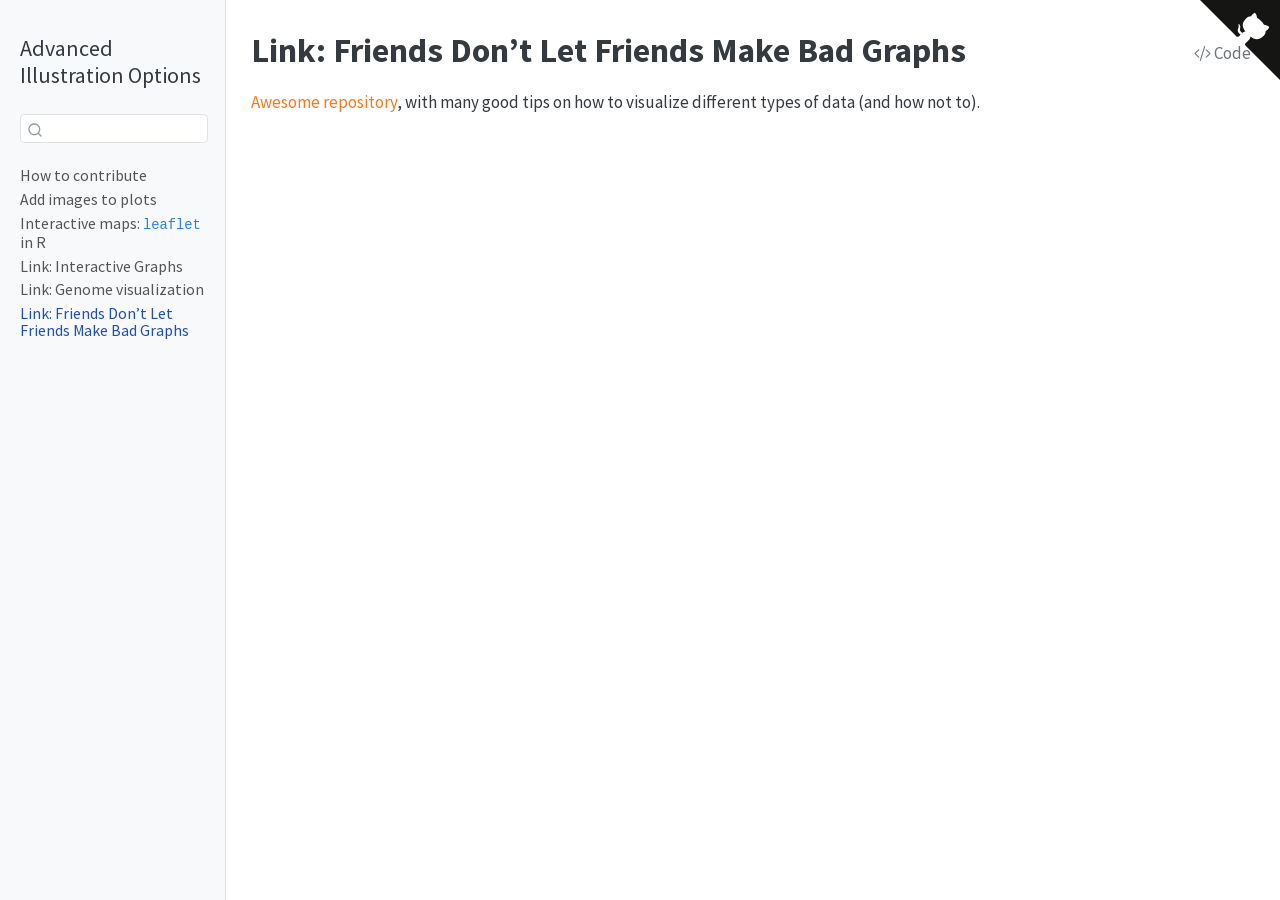
==== friends_dont_let_friends.html @ b8e73823 "Built site for gh-pages" ====
<!DOCTYPE html>
<html xmlns="http://www.w3.org/1999/xhtml" lang="en" xml:lang="en"><head>

<meta charset="utf-8">
<meta name="generator" content="quarto-1.8.27">

<meta name="viewport" content="width=device-width, initial-scale=1.0, user-scalable=yes">


<title>Link: Friends Don’t Let Friends Make Bad Graphs – Advanced Illustration Options</title>
<style>
code{white-space: pre-wrap;}
span.smallcaps{font-variant: small-caps;}
div.columns{display: flex; gap: min(4vw, 1.5em);}
div.column{flex: auto; overflow-x: auto;}
div.hanging-indent{margin-left: 1.5em; text-indent: -1.5em;}
ul.task-list{list-style: none;}
ul.task-list li input[type="checkbox"] {
width: 0.8em;
margin: 0 0.8em 0.2em -1em;  vertical-align: middle;
}

html { -webkit-text-size-adjust: 100%; }
pre > code.sourceCode { white-space: pre; position: relative; }
pre > code.sourceCode > span { display: inline-block; line-height: 1.25; }
pre > code.sourceCode > span:empty { height: 1.2em; }
.sourceCode { overflow: visible; }
code.sourceCode > span { color: inherit; text-decoration: inherit; }
div.sourceCode { margin: 1em 0; }
pre.sourceCode { margin: 0; }
@media screen {
div.sourceCode { overflow: auto; }
}
@media print {
pre > code.sourceCode { white-space: pre-wrap; }
pre > code.sourceCode > span { text-indent: -5em; padding-left: 5em; }
}
pre.numberSource code
{ counter-reset: source-line 0; }
pre.numberSource code > span
{ position: relative; left: -4em; counter-increment: source-line; }
pre.numberSource code > span > a:first-child::before
{ content: counter(source-line);
position: relative; left: -1em; text-align: right; vertical-align: baseline;
border: none; display: inline-block;
-webkit-touch-callout: none; -webkit-user-select: none;
-khtml-user-select: none; -moz-user-select: none;
-ms-user-select: none; user-select: none;
padding: 0 4px; width: 4em;
}
pre.numberSource { margin-left: 3em; padding-left: 4px; }
div.sourceCode
{ }
@media screen {
pre > code.sourceCode > span > a:first-child::before { text-decoration: underline; }
}
</style>


<script>const headroomChanged = new CustomEvent("quarto-hrChanged", {
  detail: {},
  bubbles: true,
  cancelable: false,
  composed: false,
});

const announceDismiss = () => {
  const annEl = window.document.getElementById("quarto-announcement");
  if (annEl) {
    annEl.remove();

    const annId = annEl.getAttribute("data-announcement-id");
    window.localStorage.setItem(`quarto-announce-${annId}`, "true");
  }
};

const announceRegister = () => {
  const annEl = window.document.getElementById("quarto-announcement");
  if (annEl) {
    const annId = annEl.getAttribute("data-announcement-id");
    const isDismissed =
      window.localStorage.getItem(`quarto-announce-${annId}`) || false;
    if (isDismissed) {
      announceDismiss();
      return;
    } else {
      annEl.classList.remove("hidden");
    }

    const actionEl = annEl.querySelector(".quarto-announcement-action");
    if (actionEl) {
      actionEl.addEventListener("click", function (e) {
        e.preventDefault();
        // Hide the bar immediately
        announceDismiss();
      });
    }
  }
};

window.document.addEventListener("DOMContentLoaded", function () {
  let init = false;

  announceRegister();

  // Manage the back to top button, if one is present.
  let lastScrollTop = window.pageYOffset || document.documentElement.scrollTop;
  const scrollDownBuffer = 5;
  const scrollUpBuffer = 35;
  const btn = document.getElementById("quarto-back-to-top");
  const hideBackToTop = () => {
    btn.style.display = "none";
  };
  const showBackToTop = () => {
    btn.style.display = "inline-block";
  };
  if (btn) {
    window.document.addEventListener(
      "scroll",
      function () {
        const currentScrollTop =
          window.pageYOffset || document.documentElement.scrollTop;

        // Shows and hides the button 'intelligently' as the user scrolls
        if (currentScrollTop - scrollDownBuffer > lastScrollTop) {
          hideBackToTop();
          lastScrollTop = currentScrollTop <= 0 ? 0 : currentScrollTop;
        } else if (currentScrollTop < lastScrollTop - scrollUpBuffer) {
          showBackToTop();
          lastScrollTop = currentScrollTop <= 0 ? 0 : currentScrollTop;
        }

        // Show the button at the bottom, hides it at the top
        if (currentScrollTop <= 0) {
          hideBackToTop();
        } else if (
          window.innerHeight + currentScrollTop >=
          document.body.offsetHeight
        ) {
          showBackToTop();
        }
      },
      false
    );
  }

  function throttle(func, wait) {
    var timeout;
    return function () {
      const context = this;
      const args = arguments;
      const later = function () {
        clearTimeout(timeout);
        timeout = null;
        func.apply(context, args);
      };

      if (!timeout) {
        timeout = setTimeout(later, wait);
      }
    };
  }

  function headerOffset() {
    // Set an offset if there is are fixed top navbar
    const headerEl = window.document.querySelector("header.fixed-top");
    if (headerEl) {
      return headerEl.clientHeight;
    } else {
      return 0;
    }
  }

  function footerOffset() {
    const footerEl = window.document.querySelector("footer.footer");
    if (footerEl) {
      return footerEl.clientHeight;
    } else {
      return 0;
    }
  }

  function dashboardOffset() {
    const dashboardNavEl = window.document.getElementById(
      "quarto-dashboard-header"
    );
    if (dashboardNavEl !== null) {
      return dashboardNavEl.clientHeight;
    } else {
      return 0;
    }
  }

  function updateDocumentOffsetWithoutAnimation() {
    updateDocumentOffset(false);
  }

  function updateDocumentOffset(animated) {
    // set body offset
    const topOffset = headerOffset();
    const bodyOffset = topOffset + footerOffset() + dashboardOffset();
    const bodyEl = window.document.body;
    bodyEl.setAttribute("data-bs-offset", topOffset);
    bodyEl.style.paddingTop = topOffset + "px";

    // deal with sidebar offsets
    const sidebars = window.document.querySelectorAll(
      ".sidebar, .headroom-target"
    );
    sidebars.forEach((sidebar) => {
      if (!animated) {
        sidebar.classList.add("notransition");
        // Remove the no transition class after the animation has time to complete
        setTimeout(function () {
          sidebar.classList.remove("notransition");
        }, 201);
      }

      if (window.Headroom && sidebar.classList.contains("sidebar-unpinned")) {
        sidebar.style.top = "0";
        sidebar.style.maxHeight = "100vh";
      } else {
        sidebar.style.top = topOffset + "px";
        sidebar.style.maxHeight = "calc(100vh - " + topOffset + "px)";
      }
    });

    // allow space for footer
    const mainContainer = window.document.querySelector(".quarto-container");
    if (mainContainer) {
      mainContainer.style.minHeight = "calc(100vh - " + bodyOffset + "px)";
    }

    // link offset
    let linkStyle = window.document.querySelector("#quarto-target-style");
    if (!linkStyle) {
      linkStyle = window.document.createElement("style");
      linkStyle.setAttribute("id", "quarto-target-style");
      window.document.head.appendChild(linkStyle);
    }
    while (linkStyle.firstChild) {
      linkStyle.removeChild(linkStyle.firstChild);
    }
    if (topOffset > 0) {
      linkStyle.appendChild(
        window.document.createTextNode(`
      section:target::before {
        content: "";
        display: block;
        height: ${topOffset}px;
        margin: -${topOffset}px 0 0;
      }`)
      );
    }
    if (init) {
      window.dispatchEvent(headroomChanged);
    }
    init = true;
  }

  // initialize headroom
  var header = window.document.querySelector("#quarto-header");
  if (header && window.Headroom) {
    const headroom = new window.Headroom(header, {
      tolerance: 5,
      onPin: function () {
        const sidebars = window.document.querySelectorAll(
          ".sidebar, .headroom-target"
        );
        sidebars.forEach((sidebar) => {
          sidebar.classList.remove("sidebar-unpinned");
        });
        updateDocumentOffset();
      },
      onUnpin: function () {
        const sidebars = window.document.querySelectorAll(
          ".sidebar, .headroom-target"
        );
        sidebars.forEach((sidebar) => {
          sidebar.classList.add("sidebar-unpinned");
        });
        updateDocumentOffset();
      },
    });
    headroom.init();

    let frozen = false;
    window.quartoToggleHeadroom = function () {
      if (frozen) {
        headroom.unfreeze();
        frozen = false;
      } else {
        headroom.freeze();
        frozen = true;
      }
    };
  }

  window.addEventListener(
    "hashchange",
    function (e) {
      if (
        getComputedStyle(document.documentElement).scrollBehavior !== "smooth"
      ) {
        window.scrollTo(0, window.pageYOffset - headerOffset());
      }
    },
    false
  );

  // Observe size changed for the header
  const headerEl = window.document.querySelector("header.fixed-top");
  if (headerEl && window.ResizeObserver) {
    const observer = new window.ResizeObserver(() => {
      setTimeout(updateDocumentOffsetWithoutAnimation, 0);
    });
    observer.observe(headerEl, {
      attributes: true,
      childList: true,
      characterData: true,
    });
  } else {
    window.addEventListener(
      "resize",
      throttle(updateDocumentOffsetWithoutAnimation, 50)
    );
  }
  setTimeout(updateDocumentOffsetWithoutAnimation, 250);

  // fixup index.html links if we aren't on the filesystem
  if (window.location.protocol !== "file:") {
    const links = window.document.querySelectorAll("a");
    for (let i = 0; i < links.length; i++) {
      if (links[i].href) {
        links[i].dataset.originalHref = links[i].href;
        links[i].href = links[i].href.replace(/\/index\.html/, "/");
      }
    }

    // Fixup any sharing links that require urls
    // Append url to any sharing urls
    const sharingLinks = window.document.querySelectorAll(
      "a.sidebar-tools-main-item, a.quarto-navigation-tool, a.quarto-navbar-tools, a.quarto-navbar-tools-item"
    );
    for (let i = 0; i < sharingLinks.length; i++) {
      const sharingLink = sharingLinks[i];
      const href = sharingLink.getAttribute("href");
      if (href) {
        sharingLink.setAttribute(
          "href",
          href.replace("|url|", window.location.href)
        );
      }
    }

    // Scroll the active navigation item into view, if necessary
    const navSidebar = window.document.querySelector("nav#quarto-sidebar");
    if (navSidebar) {
      // Find the active item
      const activeItem = navSidebar.querySelector("li.sidebar-item a.active");
      if (activeItem) {
        // Wait for the scroll height and height to resolve by observing size changes on the
        // nav element that is scrollable
        const resizeObserver = new ResizeObserver((_entries) => {
          // The bottom of the element
          const elBottom = activeItem.offsetTop;
          const viewBottom = navSidebar.scrollTop + navSidebar.clientHeight;

          // The element height and scroll height are the same, then we are still loading
          if (viewBottom !== navSidebar.scrollHeight) {
            // Determine if the item isn't visible and scroll to it
            if (elBottom >= viewBottom) {
              navSidebar.scrollTop = elBottom;
            }

            // stop observing now since we've completed the scroll
            resizeObserver.unobserve(navSidebar);
          }
        });
        resizeObserver.observe(navSidebar);
      }
    }
  }
});
</script>
<script>/*!
 * headroom.js v0.12.0 - Give your page some headroom. Hide your header until you need it
 * Copyright (c) 2020 Nick Williams - http://wicky.nillia.ms/headroom.js
 * License: MIT
 */

!function(t,n){"object"==typeof exports&&"undefined"!=typeof module?module.exports=n():"function"==typeof define&&define.amd?define(n):(t=t||self).Headroom=n()}(this,function(){"use strict";function t(){return"undefined"!=typeof window}function d(t){return function(t){return t&&t.document&&function(t){return 9===t.nodeType}(t.document)}(t)?function(t){var n=t.document,o=n.body,s=n.documentElement;return{scrollHeight:function(){return Math.max(o.scrollHeight,s.scrollHeight,o.offsetHeight,s.offsetHeight,o.clientHeight,s.clientHeight)},height:function(){return t.innerHeight||s.clientHeight||o.clientHeight},scrollY:function(){return void 0!==t.pageYOffset?t.pageYOffset:(s||o.parentNode||o).scrollTop}}}(t):function(t){return{scrollHeight:function(){return Math.max(t.scrollHeight,t.offsetHeight,t.clientHeight)},height:function(){return Math.max(t.offsetHeight,t.clientHeight)},scrollY:function(){return t.scrollTop}}}(t)}function n(t,s,e){var n,o=function(){var n=!1;try{var t={get passive(){n=!0}};window.addEventListener("test",t,t),window.removeEventListener("test",t,t)}catch(t){n=!1}return n}(),i=!1,r=d(t),l=r.scrollY(),a={};function c(){var t=Math.round(r.scrollY()),n=r.height(),o=r.scrollHeight();a.scrollY=t,a.lastScrollY=l,a.direction=l<t?"down":"up",a.distance=Math.abs(t-l),a.isOutOfBounds=t<0||o<t+n,a.top=t<=s.offset[a.direction],a.bottom=o<=t+n,a.toleranceExceeded=a.distance>s.tolerance[a.direction],e(a),l=t,i=!1}function h(){i||(i=!0,n=requestAnimationFrame(c))}var u=!!o&&{passive:!0,capture:!1};return t.addEventListener("scroll",h,u),c(),{destroy:function(){cancelAnimationFrame(n),t.removeEventListener("scroll",h,u)}}}function o(t){return t===Object(t)?t:{down:t,up:t}}function s(t,n){n=n||{},Object.assign(this,s.options,n),this.classes=Object.assign({},s.options.classes,n.classes),this.elem=t,this.tolerance=o(this.tolerance),this.offset=o(this.offset),this.initialised=!1,this.frozen=!1}return s.prototype={constructor:s,init:function(){return s.cutsTheMustard&&!this.initialised&&(this.addClass("initial"),this.initialised=!0,setTimeout(function(t){t.scrollTracker=n(t.scroller,{offset:t.offset,tolerance:t.tolerance},t.update.bind(t))},100,this)),this},destroy:function(){this.initialised=!1,Object.keys(this.classes).forEach(this.removeClass,this),this.scrollTracker.destroy()},unpin:function(){!this.hasClass("pinned")&&this.hasClass("unpinned")||(this.addClass("unpinned"),this.removeClass("pinned"),this.onUnpin&&this.onUnpin.call(this))},pin:function(){this.hasClass("unpinned")&&(this.addClass("pinned"),this.removeClass("unpinned"),this.onPin&&this.onPin.call(this))},freeze:function(){this.frozen=!0,this.addClass("frozen")},unfreeze:function(){this.frozen=!1,this.removeClass("frozen")},top:function(){this.hasClass("top")||(this.addClass("top"),this.removeClass("notTop"),this.onTop&&this.onTop.call(this))},notTop:function(){this.hasClass("notTop")||(this.addClass("notTop"),this.removeClass("top"),this.onNotTop&&this.onNotTop.call(this))},bottom:function(){this.hasClass("bottom")||(this.addClass("bottom"),this.removeClass("notBottom"),this.onBottom&&this.onBottom.call(this))},notBottom:function(){this.hasClass("notBottom")||(this.addClass("notBottom"),this.removeClass("bottom"),this.onNotBottom&&this.onNotBottom.call(this))},shouldUnpin:function(t){return"down"===t.direction&&!t.top&&t.toleranceExceeded},shouldPin:function(t){return"up"===t.direction&&t.toleranceExceeded||t.top},addClass:function(t){this.elem.classList.add.apply(this.elem.classList,this.classes[t].split(" "))},removeClass:function(t){this.elem.classList.remove.apply(this.elem.classList,this.classes[t].split(" "))},hasClass:function(t){return this.classes[t].split(" ").every(function(t){return this.classList.contains(t)},this.elem)},update:function(t){t.isOutOfBounds||!0!==this.frozen&&(t.top?this.top():this.notTop(),t.bottom?this.bottom():this.notBottom(),this.shouldUnpin(t)?this.unpin():this.shouldPin(t)&&this.pin())}},s.options={tolerance:{up:0,down:0},offset:0,scroller:t()?window:null,classes:{frozen:"headroom--frozen",pinned:"headroom--pinned",unpinned:"headroom--unpinned",top:"headroom--top",notTop:"headroom--not-top",bottom:"headroom--bottom",notBottom:"headroom--not-bottom",initial:"headroom"}},s.cutsTheMustard=!!(t()&&function(){}.bind&&"classList"in document.documentElement&&Object.assign&&Object.keys&&requestAnimationFrame),s});
</script>
<script>/*!
 * clipboard.js v2.0.11
 * https://clipboardjs.com/
 *
 * Licensed MIT © Zeno Rocha
 */
!function(t,e){"object"==typeof exports&&"object"==typeof module?module.exports=e():"function"==typeof define&&define.amd?define([],e):"object"==typeof exports?exports.ClipboardJS=e():t.ClipboardJS=e()}(this,function(){return n={686:function(t,e,n){"use strict";n.d(e,{default:function(){return b}});var e=n(279),i=n.n(e),e=n(370),u=n.n(e),e=n(817),r=n.n(e);function c(t){try{return document.execCommand(t)}catch(t){return}}var a=function(t){t=r()(t);return c("cut"),t};function o(t,e){var n,o,t=(n=t,o="rtl"===document.documentElement.getAttribute("dir"),(t=document.createElement("textarea")).style.fontSize="12pt",t.style.border="0",t.style.padding="0",t.style.margin="0",t.style.position="absolute",t.style[o?"right":"left"]="-9999px",o=window.pageYOffset||document.documentElement.scrollTop,t.style.top="".concat(o,"px"),t.setAttribute("readonly",""),t.value=n,t);return e.container.appendChild(t),e=r()(t),c("copy"),t.remove(),e}var f=function(t){var e=1<arguments.length&&void 0!==arguments[1]?arguments[1]:{container:document.body},n="";return"string"==typeof t?n=o(t,e):t instanceof HTMLInputElement&&!["text","search","url","tel","password"].includes(null==t?void 0:t.type)?n=o(t.value,e):(n=r()(t),c("copy")),n};function l(t){return(l="function"==typeof Symbol&&"symbol"==typeof Symbol.iterator?function(t){return typeof t}:function(t){return t&&"function"==typeof Symbol&&t.constructor===Symbol&&t!==Symbol.prototype?"symbol":typeof t})(t)}var s=function(){var t=0<arguments.length&&void 0!==arguments[0]?arguments[0]:{},e=t.action,n=void 0===e?"copy":e,o=t.container,e=t.target,t=t.text;if("copy"!==n&&"cut"!==n)throw new Error('Invalid "action" value, use either "copy" or "cut"');if(void 0!==e){if(!e||"object"!==l(e)||1!==e.nodeType)throw new Error('Invalid "target" value, use a valid Element');if("copy"===n&&e.hasAttribute("disabled"))throw new Error('Invalid "target" attribute. Please use "readonly" instead of "disabled" attribute');if("cut"===n&&(e.hasAttribute("readonly")||e.hasAttribute("disabled")))throw new Error('Invalid "target" attribute. You can\'t cut text from elements with "readonly" or "disabled" attributes')}return t?f(t,{container:o}):e?"cut"===n?a(e):f(e,{container:o}):void 0};function p(t){return(p="function"==typeof Symbol&&"symbol"==typeof Symbol.iterator?function(t){return typeof t}:function(t){return t&&"function"==typeof Symbol&&t.constructor===Symbol&&t!==Symbol.prototype?"symbol":typeof t})(t)}function d(t,e){for(var n=0;n<e.length;n++){var o=e[n];o.enumerable=o.enumerable||!1,o.configurable=!0,"value"in o&&(o.writable=!0),Object.defineProperty(t,o.key,o)}}function y(t,e){return(y=Object.setPrototypeOf||function(t,e){return t.__proto__=e,t})(t,e)}function h(n){var o=function(){if("undefined"==typeof Reflect||!Reflect.construct)return!1;if(Reflect.construct.sham)return!1;if("function"==typeof Proxy)return!0;try{return Date.prototype.toString.call(Reflect.construct(Date,[],function(){})),!0}catch(t){return!1}}();return function(){var t,e=v(n);return t=o?(t=v(this).constructor,Reflect.construct(e,arguments,t)):e.apply(this,arguments),e=this,!(t=t)||"object"!==p(t)&&"function"!=typeof t?function(t){if(void 0!==t)return t;throw new ReferenceError("this hasn't been initialised - super() hasn't been called")}(e):t}}function v(t){return(v=Object.setPrototypeOf?Object.getPrototypeOf:function(t){return t.__proto__||Object.getPrototypeOf(t)})(t)}function m(t,e){t="data-clipboard-".concat(t);if(e.hasAttribute(t))return e.getAttribute(t)}var b=function(){!function(t,e){if("function"!=typeof e&&null!==e)throw new TypeError("Super expression must either be null or a function");t.prototype=Object.create(e&&e.prototype,{constructor:{value:t,writable:!0,configurable:!0}}),e&&y(t,e)}(r,i());var t,e,n,o=h(r);function r(t,e){var n;return function(t){if(!(t instanceof r))throw new TypeError("Cannot call a class as a function")}(this),(n=o.call(this)).resolveOptions(e),n.listenClick(t),n}return t=r,n=[{key:"copy",value:function(t){var e=1<arguments.length&&void 0!==arguments[1]?arguments[1]:{container:document.body};return f(t,e)}},{key:"cut",value:function(t){return a(t)}},{key:"isSupported",value:function(){var t=0<arguments.length&&void 0!==arguments[0]?arguments[0]:["copy","cut"],t="string"==typeof t?[t]:t,e=!!document.queryCommandSupported;return t.forEach(function(t){e=e&&!!document.queryCommandSupported(t)}),e}}],(e=[{key:"resolveOptions",value:function(){var t=0<arguments.length&&void 0!==arguments[0]?arguments[0]:{};this.action="function"==typeof t.action?t.action:this.defaultAction,this.target="function"==typeof t.target?t.target:this.defaultTarget,this.text="function"==typeof t.text?t.text:this.defaultText,this.container="object"===p(t.container)?t.container:document.body}},{key:"listenClick",value:function(t){var e=this;this.listener=u()(t,"click",function(t){return e.onClick(t)})}},{key:"onClick",value:function(t){var e=t.delegateTarget||t.currentTarget,n=this.action(e)||"copy",t=s({action:n,container:this.container,target:this.target(e),text:this.text(e)});this.emit(t?"success":"error",{action:n,text:t,trigger:e,clearSelection:function(){e&&e.focus(),window.getSelection().removeAllRanges()}})}},{key:"defaultAction",value:function(t){return m("action",t)}},{key:"defaultTarget",value:function(t){t=m("target",t);if(t)return document.querySelector(t)}},{key:"defaultText",value:function(t){return m("text",t)}},{key:"destroy",value:function(){this.listener.destroy()}}])&&d(t.prototype,e),n&&d(t,n),r}()},828:function(t){var e;"undefined"==typeof Element||Element.prototype.matches||((e=Element.prototype).matches=e.matchesSelector||e.mozMatchesSelector||e.msMatchesSelector||e.oMatchesSelector||e.webkitMatchesSelector),t.exports=function(t,e){for(;t&&9!==t.nodeType;){if("function"==typeof t.matches&&t.matches(e))return t;t=t.parentNode}}},438:function(t,e,n){var u=n(828);function i(t,e,n,o,r){var i=function(e,n,t,o){return function(t){t.delegateTarget=u(t.target,n),t.delegateTarget&&o.call(e,t)}}.apply(this,arguments);return t.addEventListener(n,i,r),{destroy:function(){t.removeEventListener(n,i,r)}}}t.exports=function(t,e,n,o,r){return"function"==typeof t.addEventListener?i.apply(null,arguments):"function"==typeof n?i.bind(null,document).apply(null,arguments):("string"==typeof t&&(t=document.querySelectorAll(t)),Array.prototype.map.call(t,function(t){return i(t,e,n,o,r)}))}},879:function(t,n){n.node=function(t){return void 0!==t&&t instanceof HTMLElement&&1===t.nodeType},n.nodeList=function(t){var e=Object.prototype.toString.call(t);return void 0!==t&&("[object NodeList]"===e||"[object HTMLCollection]"===e)&&"length"in t&&(0===t.length||n.node(t[0]))},n.string=function(t){return"string"==typeof t||t instanceof String},n.fn=function(t){return"[object Function]"===Object.prototype.toString.call(t)}},370:function(t,e,n){var f=n(879),l=n(438);t.exports=function(t,e,n){if(!t&&!e&&!n)throw new Error("Missing required arguments");if(!f.string(e))throw new TypeError("Second argument must be a String");if(!f.fn(n))throw new TypeError("Third argument must be a Function");if(f.node(t))return c=e,a=n,(u=t).addEventListener(c,a),{destroy:function(){u.removeEventListener(c,a)}};if(f.nodeList(t))return o=t,r=e,i=n,Array.prototype.forEach.call(o,function(t){t.addEventListener(r,i)}),{destroy:function(){Array.prototype.forEach.call(o,function(t){t.removeEventListener(r,i)})}};if(f.string(t))return t=t,e=e,n=n,l(document.body,t,e,n);throw new TypeError("First argument must be a String, HTMLElement, HTMLCollection, or NodeList");var o,r,i,u,c,a}},817:function(t){t.exports=function(t){var e,n="SELECT"===t.nodeName?(t.focus(),t.value):"INPUT"===t.nodeName||"TEXTAREA"===t.nodeName?((e=t.hasAttribute("readonly"))||t.setAttribute("readonly",""),t.select(),t.setSelectionRange(0,t.value.length),e||t.removeAttribute("readonly"),t.value):(t.hasAttribute("contenteditable")&&t.focus(),n=window.getSelection(),(e=document.createRange()).selectNodeContents(t),n.removeAllRanges(),n.addRange(e),n.toString());return n}},279:function(t){function e(){}e.prototype={on:function(t,e,n){var o=this.e||(this.e={});return(o[t]||(o[t]=[])).push({fn:e,ctx:n}),this},once:function(t,e,n){var o=this;function r(){o.off(t,r),e.apply(n,arguments)}return r._=e,this.on(t,r,n)},emit:function(t){for(var e=[].slice.call(arguments,1),n=((this.e||(this.e={}))[t]||[]).slice(),o=0,r=n.length;o<r;o++)n[o].fn.apply(n[o].ctx,e);return this},off:function(t,e){var n=this.e||(this.e={}),o=n[t],r=[];if(o&&e)for(var i=0,u=o.length;i<u;i++)o[i].fn!==e&&o[i].fn._!==e&&r.push(o[i]);return r.length?n[t]=r:delete n[t],this}},t.exports=e,t.exports.TinyEmitter=e}},r={},o.n=function(t){var e=t&&t.__esModule?function(){return t.default}:function(){return t};return o.d(e,{a:e}),e},o.d=function(t,e){for(var n in e)o.o(e,n)&&!o.o(t,n)&&Object.defineProperty(t,n,{enumerable:!0,get:e[n]})},o.o=function(t,e){return Object.prototype.hasOwnProperty.call(t,e)},o(686).default;function o(t){if(r[t])return r[t].exports;var e=r[t]={exports:{}};return n[t](e,e.exports,o),e.exports}var n,r});</script>
<script>/*! @algolia/autocomplete-js 1.19.1 | MIT License | © Algolia, Inc. and contributors | https://github.com/algolia/autocomplete */
!function(e,t){"object"==typeof exports&&"undefined"!=typeof module?t(exports):"function"==typeof define&&define.amd?define(["exports"],t):t((e="undefined"!=typeof globalThis?globalThis:e||self)["@algolia/autocomplete-js"]={})}(this,(function(e){"use strict";function t(e,t){var n=Object.keys(e);if(Object.getOwnPropertySymbols){var r=Object.getOwnPropertySymbols(e);t&&(r=r.filter((function(t){return Object.getOwnPropertyDescriptor(e,t).enumerable}))),n.push.apply(n,r)}return n}function n(e){for(var n=1;n<arguments.length;n++){var r=null!=arguments[n]?arguments[n]:{};n%2?t(Object(r),!0).forEach((function(t){o(e,t,r[t])})):Object.getOwnPropertyDescriptors?Object.defineProperties(e,Object.getOwnPropertyDescriptors(r)):t(Object(r)).forEach((function(t){Object.defineProperty(e,t,Object.getOwnPropertyDescriptor(r,t))}))}return e}function r(e){return r="function"==typeof Symbol&&"symbol"==typeof Symbol.iterator?function(e){return typeof e}:function(e){return e&&"function"==typeof Symbol&&e.constructor===Symbol&&e!==Symbol.prototype?"symbol":typeof e},r(e)}function o(e,t,n){return(t=function(e){var t=function(e,t){if("object"!=typeof e||null===e)return e;var n=e[Symbol.toPrimitive];if(void 0!==n){var r=n.call(e,t||"default");if("object"!=typeof r)return r;throw new TypeError("@@toPrimitive must return a primitive value.")}return("string"===t?String:Number)(e)}(e,"string");return"symbol"==typeof t?t:String(t)}(t))in e?Object.defineProperty(e,t,{value:n,enumerable:!0,configurable:!0,writable:!0}):e[t]=n,e}function i(){return i=Object.assign?Object.assign.bind():function(e){for(var t=1;t<arguments.length;t++){var n=arguments[t];for(var r in n)Object.prototype.hasOwnProperty.call(n,r)&&(e[r]=n[r])}return e},i.apply(this,arguments)}function u(e,t){if(null==e)return{};var n,r,o=function(e,t){if(null==e)return{};var n,r,o={},i=Object.keys(e);for(r=0;r<i.length;r++)n=i[r],t.indexOf(n)>=0||(o[n]=e[n]);return o}(e,t);if(Object.getOwnPropertySymbols){var i=Object.getOwnPropertySymbols(e);for(r=0;r<i.length;r++)n=i[r],t.indexOf(n)>=0||Object.prototype.propertyIsEnumerable.call(e,n)&&(o[n]=e[n])}return o}function a(e,t){return function(e){if(Array.isArray(e))return e}(e)||function(e,t){var n=null==e?null:"undefined"!=typeof Symbol&&e[Symbol.iterator]||e["@@iterator"];if(null!=n){var r,o,i,u,a=[],l=!0,c=!1;try{if(i=(n=n.call(e)).next,0===t){if(Object(n)!==n)return;l=!1}else for(;!(l=(r=i.call(n)).done)&&(a.push(r.value),a.length!==t);l=!0);}catch(e){c=!0,o=e}finally{try{if(!l&&null!=n.return&&(u=n.return(),Object(u)!==u))return}finally{if(c)throw o}}return a}}(e,t)||c(e,t)||function(){throw new TypeError("Invalid attempt to destructure non-iterable instance.\nIn order to be iterable, non-array objects must have a [Symbol.iterator]() method.")}()}function l(e){return function(e){if(Array.isArray(e))return s(e)}(e)||function(e){if("undefined"!=typeof Symbol&&null!=e[Symbol.iterator]||null!=e["@@iterator"])return Array.from(e)}(e)||c(e)||function(){throw new TypeError("Invalid attempt to spread non-iterable instance.\nIn order to be iterable, non-array objects must have a [Symbol.iterator]() method.")}()}function c(e,t){if(e){if("string"==typeof e)return s(e,t);var n=Object.prototype.toString.call(e).slice(8,-1);return"Object"===n&&e.constructor&&(n=e.constructor.name),"Map"===n||"Set"===n?Array.from(e):"Arguments"===n||/^(?:Ui|I)nt(?:8|16|32)(?:Clamped)?Array$/.test(n)?s(e,t):void 0}}function s(e,t){(null==t||t>e.length)&&(t=e.length);for(var n=0,r=new Array(t);n<t;n++)r[n]=e[n];return r}function f(e){return{current:e}}function p(e,t){var n=void 0;return function(){for(var r=arguments.length,o=new Array(r),i=0;i<r;i++)o[i]=arguments[i];n&&clearTimeout(n),n=setTimeout((function(){return e.apply(void 0,o)}),t)}}function m(e){return e.reduce((function(e,t){return e.concat(t)}),[])}var v=0;function d(){return"autocomplete-".concat(v++)}function y(e,t){return t.reduce((function(e,t){return e&&e[t]}),e)}function b(e){return 0===e.collections.length?0:e.collections.reduce((function(e,t){return e+t.items.length}),0)}function g(e){return e!==Object(e)}function h(e,t){if(e===t)return!0;if(g(e)||g(t)||"function"==typeof e||"function"==typeof t)return e===t;if(Object.keys(e).length!==Object.keys(t).length)return!1;for(var n=0,r=Object.keys(e);n<r.length;n++){var o=r[n];if(!(o in t))return!1;if(!h(e[o],t[o]))return!1}return!0}var _=function(){};var O="1.19.1",S=[{segment:"autocomplete-core",version:O}];function j(e){var t=e.item,n=e.items,r=void 0===n?[]:n;return{index:t.__autocomplete_indexName,items:[t],positions:[1+r.findIndex((function(e){return e.objectID===t.objectID}))],queryID:t.__autocomplete_queryID,algoliaSource:["autocomplete"]}}function P(e,t){return function(e){if(Array.isArray(e))return e}(e)||function(e,t){var n=null==e?null:"undefined"!=typeof Symbol&&e[Symbol.iterator]||e["@@iterator"];if(null!=n){var r,o,i,u,a=[],l=!0,c=!1;try{if(i=(n=n.call(e)).next,0===t){if(Object(n)!==n)return;l=!1}else for(;!(l=(r=i.call(n)).done)&&(a.push(r.value),a.length!==t);l=!0);}catch(e){c=!0,o=e}finally{try{if(!l&&null!=n.return&&(u=n.return(),Object(u)!==u))return}finally{if(c)throw o}}return a}}(e,t)||function(e,t){if(!e)return;if("string"==typeof e)return w(e,t);var n=Object.prototype.toString.call(e).slice(8,-1);"Object"===n&&e.constructor&&(n=e.constructor.name);if("Map"===n||"Set"===n)return Array.from(e);if("Arguments"===n||/^(?:Ui|I)nt(?:8|16|32)(?:Clamped)?Array$/.test(n))return w(e,t)}(e,t)||function(){throw new TypeError("Invalid attempt to destructure non-iterable instance.\nIn order to be iterable, non-array objects must have a [Symbol.iterator]() method.")}()}function w(e,t){(null==t||t>e.length)&&(t=e.length);for(var n=0,r=new Array(t);n<t;n++)r[n]=e[n];return r}var I=["items"],A=["items"];function E(e){return E="function"==typeof Symbol&&"symbol"==typeof Symbol.iterator?function(e){return typeof e}:function(e){return e&&"function"==typeof Symbol&&e.constructor===Symbol&&e!==Symbol.prototype?"symbol":typeof e},E(e)}function D(e){return function(e){if(Array.isArray(e))return C(e)}(e)||function(e){if("undefined"!=typeof Symbol&&null!=e[Symbol.iterator]||null!=e["@@iterator"])return Array.from(e)}(e)||function(e,t){if(!e)return;if("string"==typeof e)return C(e,t);var n=Object.prototype.toString.call(e).slice(8,-1);"Object"===n&&e.constructor&&(n=e.constructor.name);if("Map"===n||"Set"===n)return Array.from(e);if("Arguments"===n||/^(?:Ui|I)nt(?:8|16|32)(?:Clamped)?Array$/.test(n))return C(e,t)}(e)||function(){throw new TypeError("Invalid attempt to spread non-iterable instance.\nIn order to be iterable, non-array objects must have a [Symbol.iterator]() method.")}()}function C(e,t){(null==t||t>e.length)&&(t=e.length);for(var n=0,r=new Array(t);n<t;n++)r[n]=e[n];return r}function k(e,t){if(null==e)return{};var n,r,o=function(e,t){if(null==e)return{};var n,r,o={},i=Object.keys(e);for(r=0;r<i.length;r++)n=i[r],t.indexOf(n)>=0||(o[n]=e[n]);return o}(e,t);if(Object.getOwnPropertySymbols){var i=Object.getOwnPropertySymbols(e);for(r=0;r<i.length;r++)n=i[r],t.indexOf(n)>=0||Object.prototype.propertyIsEnumerable.call(e,n)&&(o[n]=e[n])}return o}function x(e,t){var n=Object.keys(e);if(Object.getOwnPropertySymbols){var r=Object.getOwnPropertySymbols(e);t&&(r=r.filter((function(t){return Object.getOwnPropertyDescriptor(e,t).enumerable}))),n.push.apply(n,r)}return n}function N(e){for(var t=1;t<arguments.length;t++){var n=null!=arguments[t]?arguments[t]:{};t%2?x(Object(n),!0).forEach((function(t){T(e,t,n[t])})):Object.getOwnPropertyDescriptors?Object.defineProperties(e,Object.getOwnPropertyDescriptors(n)):x(Object(n)).forEach((function(t){Object.defineProperty(e,t,Object.getOwnPropertyDescriptor(n,t))}))}return e}function T(e,t,n){return(t=function(e){var t=function(e,t){if("object"!==E(e)||null===e)return e;var n=e[Symbol.toPrimitive];if(void 0!==n){var r=n.call(e,t||"default");if("object"!==E(r))return r;throw new TypeError("@@toPrimitive must return a primitive value.")}return("string"===t?String:Number)(e)}(e,"string");return"symbol"===E(t)?t:String(t)}(t))in e?Object.defineProperty(e,t,{value:n,enumerable:!0,configurable:!0,writable:!0}):e[t]=n,e}function q(e){for(var t=arguments.length>1&&void 0!==arguments[1]?arguments[1]:20,n=[],r=0;r<e.objectIDs.length;r+=t)n.push(N(N({},e),{},{objectIDs:e.objectIDs.slice(r,r+t)}));return n}function B(e){return e.map((function(e){var t=e.items,n=k(e,I);return N(N({},n),{},{objectIDs:(null==t?void 0:t.map((function(e){return e.objectID})))||n.objectIDs})}))}function R(e){var t,n,r,o=(t=P((e.version||"").split(".").map(Number),2),n=t[0],r=t[1],n>=3||2===n&&r>=4||1===n&&r>=10);function i(t,n,r){if(o&&void 0!==r){var i=r[0].__autocomplete_algoliaCredentials,u={"X-Algolia-Application-Id":i.appId,"X-Algolia-API-Key":i.apiKey};e.apply(void 0,[t].concat(D(n),[{headers:u}]))}else e.apply(void 0,[t].concat(D(n)))}return{init:function(t,n){e("init",{appId:t,apiKey:n})},setAuthenticatedUserToken:function(t){e("setAuthenticatedUserToken",t)},setUserToken:function(t){e("setUserToken",t)},clickedObjectIDsAfterSearch:function(){for(var e=arguments.length,t=new Array(e),n=0;n<e;n++)t[n]=arguments[n];t.length>0&&i("clickedObjectIDsAfterSearch",B(t),t[0].items)},clickedObjectIDs:function(){for(var e=arguments.length,t=new Array(e),n=0;n<e;n++)t[n]=arguments[n];t.length>0&&i("clickedObjectIDs",B(t),t[0].items)},clickedFilters:function(){for(var t=arguments.length,n=new Array(t),r=0;r<t;r++)n[r]=arguments[r];n.length>0&&e.apply(void 0,["clickedFilters"].concat(n))},convertedObjectIDsAfterSearch:function(){for(var e=arguments.length,t=new Array(e),n=0;n<e;n++)t[n]=arguments[n];t.length>0&&i("convertedObjectIDsAfterSearch",B(t),t[0].items)},convertedObjectIDs:function(){for(var e=arguments.length,t=new Array(e),n=0;n<e;n++)t[n]=arguments[n];t.length>0&&i("convertedObjectIDs",B(t),t[0].items)},convertedFilters:function(){for(var t=arguments.length,n=new Array(t),r=0;r<t;r++)n[r]=arguments[r];n.length>0&&e.apply(void 0,["convertedFilters"].concat(n))},viewedObjectIDs:function(){for(var e=arguments.length,t=new Array(e),n=0;n<e;n++)t[n]=arguments[n];t.length>0&&t.reduce((function(e,t){var n=t.items,r=k(t,A);return[].concat(D(e),D(q(N(N({},r),{},{objectIDs:(null==n?void 0:n.map((function(e){return e.objectID})))||r.objectIDs})).map((function(e){return{items:n,payload:e}}))))}),[]).forEach((function(e){var t=e.items;return i("viewedObjectIDs",[e.payload],t)}))},viewedFilters:function(){for(var t=arguments.length,n=new Array(t),r=0;r<t;r++)n[r]=arguments[r];n.length>0&&e.apply(void 0,["viewedFilters"].concat(n))}}}function L(e){var t=e.items.reduce((function(e,t){var n;return e[t.__autocomplete_indexName]=(null!==(n=e[t.__autocomplete_indexName])&&void 0!==n?n:[]).concat(t),e}),{});return Object.keys(t).map((function(e){return{index:e,items:t[e],algoliaSource:["autocomplete"]}}))}function F(e){return e.objectID&&e.__autocomplete_indexName&&e.__autocomplete_queryID}function U(e){return U="function"==typeof Symbol&&"symbol"==typeof Symbol.iterator?function(e){return typeof e}:function(e){return e&&"function"==typeof Symbol&&e.constructor===Symbol&&e!==Symbol.prototype?"symbol":typeof e},U(e)}function M(e){return function(e){if(Array.isArray(e))return H(e)}(e)||function(e){if("undefined"!=typeof Symbol&&null!=e[Symbol.iterator]||null!=e["@@iterator"])return Array.from(e)}(e)||function(e,t){if(!e)return;if("string"==typeof e)return H(e,t);var n=Object.prototype.toString.call(e).slice(8,-1);"Object"===n&&e.constructor&&(n=e.constructor.name);if("Map"===n||"Set"===n)return Array.from(e);if("Arguments"===n||/^(?:Ui|I)nt(?:8|16|32)(?:Clamped)?Array$/.test(n))return H(e,t)}(e)||function(){throw new TypeError("Invalid attempt to spread non-iterable instance.\nIn order to be iterable, non-array objects must have a [Symbol.iterator]() method.")}()}function H(e,t){(null==t||t>e.length)&&(t=e.length);for(var n=0,r=new Array(t);n<t;n++)r[n]=e[n];return r}function V(e,t){var n=Object.keys(e);if(Object.getOwnPropertySymbols){var r=Object.getOwnPropertySymbols(e);t&&(r=r.filter((function(t){return Object.getOwnPropertyDescriptor(e,t).enumerable}))),n.push.apply(n,r)}return n}function W(e){for(var t=1;t<arguments.length;t++){var n=null!=arguments[t]?arguments[t]:{};t%2?V(Object(n),!0).forEach((function(t){Q(e,t,n[t])})):Object.getOwnPropertyDescriptors?Object.defineProperties(e,Object.getOwnPropertyDescriptors(n)):V(Object(n)).forEach((function(t){Object.defineProperty(e,t,Object.getOwnPropertyDescriptor(n,t))}))}return e}function Q(e,t,n){return(t=function(e){var t=function(e,t){if("object"!==U(e)||null===e)return e;var n=e[Symbol.toPrimitive];if(void 0!==n){var r=n.call(e,t||"default");if("object"!==U(r))return r;throw new TypeError("@@toPrimitive must return a primitive value.")}return("string"===t?String:Number)(e)}(e,"string");return"symbol"===U(t)?t:String(t)}(t))in e?Object.defineProperty(e,t,{value:n,enumerable:!0,configurable:!0,writable:!0}):e[t]=n,e}var K="2.15.0",$="https://cdn.jsdelivr.net/npm/search-insights@".concat(K,"/dist/search-insights.min.js"),z=p((function(e){var t=e.onItemsChange,n=e.items,r=e.insights,o=e.state;t({insights:r,insightsEvents:L({items:n}).map((function(e){return W({eventName:"Items Viewed"},e)})),state:o})}),400);function G(e){var t=function(e){return W({onItemsChange:function(e){var t=e.insights,n=e.insightsEvents,r=e.state;t.viewedObjectIDs.apply(t,M(n.map((function(e){return W(W({},e),{},{algoliaSource:J(e.algoliaSource,r.context)})}))))},onSelect:function(e){var t=e.insights,n=e.insightsEvents,r=e.state;t.clickedObjectIDsAfterSearch.apply(t,M(n.map((function(e){return W(W({},e),{},{algoliaSource:J(e.algoliaSource,r.context)})}))))},onActive:_,__autocomplete_clickAnalytics:!0},e)}(e),n=t.insightsClient,r=t.insightsInitParams,o=t.onItemsChange,i=t.onSelect,u=t.onActive,a=t.__autocomplete_clickAnalytics,l=n;if(n||function(e){if("undefined"!=typeof window)e({window:window})}((function(e){var t=e.window,n=t.AlgoliaAnalyticsObject||"aa";"string"==typeof n&&(l=t[n]),l||(t.AlgoliaAnalyticsObject=n,t[n]||(t[n]=function(){t[n].queue||(t[n].queue=[]);for(var e=arguments.length,r=new Array(e),o=0;o<e;o++)r[o]=arguments[o];t[n].queue.push(r)}),t[n].version=K,l=t[n],function(e){var t="[Autocomplete]: Could not load search-insights.js. Please load it manually following https://alg.li/insights-autocomplete";try{var n=e.document.createElement("script");n.async=!0,n.src=$,n.onerror=function(){console.error(t)},document.body.appendChild(n)}catch(e){console.error(t)}}(t))})),!l)return{};r&&l("init",W({partial:!0},r));var c=R(l),s=f([]),m=p((function(e){var t=e.state;if(t.isOpen){var n=t.collections.reduce((function(e,t){return[].concat(M(e),M(t.items))}),[]).filter(F);h(s.current.map((function(e){return e.objectID})),n.map((function(e){return e.objectID})))||(s.current=n,n.length>0&&z({onItemsChange:o,items:n,insights:c,state:t}))}}),0);return{name:"aa.algoliaInsightsPlugin",subscribe:function(e){var t=e.setContext,n=e.onSelect,r=e.onActive;function o(e){t({algoliaInsightsPlugin:{__algoliaSearchParameters:W(W({},a?{clickAnalytics:!0}:{}),e?{userToken:X(e)}:{}),insights:c}})}l("addAlgoliaAgent","insights-plugin"),o(),l("onUserTokenChange",(function(e){o(e)})),l("getUserToken",null,(function(e,t){o(t)})),n((function(e){var t=e.item,n=e.state,r=e.event,o=e.source;F(t)&&i({state:n,event:r,insights:c,item:t,insightsEvents:[W({eventName:"Item Selected"},j({item:t,items:o.getItems().filter(F)}))]})})),r((function(e){var t=e.item,n=e.source,r=e.state,o=e.event;F(t)&&u({state:r,event:o,insights:c,item:t,insightsEvents:[W({eventName:"Item Active"},j({item:t,items:n.getItems().filter(F)}))]})}))},onStateChange:function(e){var t=e.state;m({state:t})},__autocomplete_pluginOptions:e}}function J(){var e,t=arguments.length>0&&void 0!==arguments[0]?arguments[0]:[],n=arguments.length>1?arguments[1]:void 0;return[].concat(M(t),["autocomplete-internal"],M(null!==(e=n.algoliaInsightsPlugin)&&void 0!==e&&e.__automaticInsights?["autocomplete-automatic"]:[]))}function X(e){return"number"==typeof e?e.toString():e}function Y(e,t){var n=t;return{then:function(t,r){return Y(e.then(ee(t,n,e),ee(r,n,e)),n)},catch:function(t){return Y(e.catch(ee(t,n,e)),n)},finally:function(t){return t&&n.onCancelList.push(t),Y(e.finally(ee(t&&function(){return n.onCancelList=[],t()},n,e)),n)},cancel:function(){n.isCanceled=!0;var e=n.onCancelList;n.onCancelList=[],e.forEach((function(e){e()}))},isCanceled:function(){return!0===n.isCanceled}}}function Z(e){return Y(e,{isCanceled:!1,onCancelList:[]})}function ee(e,t,n){return e?function(n){return t.isCanceled?n:e(n)}:n}var te,ne=!0;function re(e,t,n,r){if(!n)return null;if(e<0&&(null===t||null!==r&&0===t))return n+e;var o=(null===t?-1:t)+e;return o<=-1||o>=n?null===r?null:0:o}function oe(e,t){var n=Object.keys(e);if(Object.getOwnPropertySymbols){var r=Object.getOwnPropertySymbols(e);t&&(r=r.filter((function(t){return Object.getOwnPropertyDescriptor(e,t).enumerable}))),n.push.apply(n,r)}return n}function ie(e){for(var t=1;t<arguments.length;t++){var n=null!=arguments[t]?arguments[t]:{};t%2?oe(Object(n),!0).forEach((function(t){ue(e,t,n[t])})):Object.getOwnPropertyDescriptors?Object.defineProperties(e,Object.getOwnPropertyDescriptors(n)):oe(Object(n)).forEach((function(t){Object.defineProperty(e,t,Object.getOwnPropertyDescriptor(n,t))}))}return e}function ue(e,t,n){return(t=function(e){var t=function(e,t){if("object"!==ae(e)||null===e)return e;var n=e[Symbol.toPrimitive];if(void 0!==n){var r=n.call(e,t||"default");if("object"!==ae(r))return r;throw new TypeError("@@toPrimitive must return a primitive value.")}return("string"===t?String:Number)(e)}(e,"string");return"symbol"===ae(t)?t:String(t)}(t))in e?Object.defineProperty(e,t,{value:n,enumerable:!0,configurable:!0,writable:!0}):e[t]=n,e}function ae(e){return ae="function"==typeof Symbol&&"symbol"==typeof Symbol.iterator?function(e){return typeof e}:function(e){return e&&"function"==typeof Symbol&&e.constructor===Symbol&&e!==Symbol.prototype?"symbol":typeof e},ae(e)}function le(e,t){var n="undefined"!=typeof Symbol&&e[Symbol.iterator]||e["@@iterator"];if(!n){if(Array.isArray(e)||(n=function(e,t){if(!e)return;if("string"==typeof e)return ce(e,t);var n=Object.prototype.toString.call(e).slice(8,-1);"Object"===n&&e.constructor&&(n=e.constructor.name);if("Map"===n||"Set"===n)return Array.from(e);if("Arguments"===n||/^(?:Ui|I)nt(?:8|16|32)(?:Clamped)?Array$/.test(n))return ce(e,t)}(e))||t&&e&&"number"==typeof e.length){n&&(e=n);var r=0,o=function(){};return{s:o,n:function(){return r>=e.length?{done:!0}:{done:!1,value:e[r++]}},e:function(e){throw e},f:o}}throw new TypeError("Invalid attempt to iterate non-iterable instance.\nIn order to be iterable, non-array objects must have a [Symbol.iterator]() method.")}var i,u=!0,a=!1;return{s:function(){n=n.call(e)},n:function(){var e=n.next();return u=e.done,e},e:function(e){a=!0,i=e},f:function(){try{u||null==n.return||n.return()}finally{if(a)throw i}}}}function ce(e,t){(null==t||t>e.length)&&(t=e.length);for(var n=0,r=new Array(t);n<t;n++)r[n]=e[n];return r}var se=function(e,t){var n,r=!1,o=[],i=le(e);try{for(i.s();!(n=i.n()).done;){var u,a,l,c=null===(u=n.value.__autocomplete_pluginOptions)||void 0===u||null===(a=(l=u).awaitSubmit)||void 0===a?void 0:a.call(l);if("number"==typeof c)o.push(c);else if(!0===c){r=!0;break}}}catch(e){i.e(e)}finally{i.f()}return r?t.wait():o.length>0?t.wait(Math.max.apply(Math,o)):void 0};function fe(e){var t=function(e){var t=e.collections.map((function(e){return e.items.length})).reduce((function(e,t,n){var r=(e[n-1]||0)+t;return e.push(r),e}),[]).reduce((function(t,n){return n<=e.activeItemId?t+1:t}),0);return e.collections[t]}(e);if(!t)return null;var n=t.items[function(e){for(var t=e.state,n=e.collection,r=!1,o=0,i=0;!1===r;){var u=t.collections[o];if(u===n){r=!0;break}i+=u.items.length,o++}return t.activeItemId-i}({state:e,collection:t})],r=t.source;return{item:n,itemInputValue:r.getItemInputValue({item:n,state:e}),itemUrl:r.getItemUrl({item:n,state:e}),source:r}}function pe(e,t,n){return[e,null==n?void 0:n.sourceId,t].filter(Boolean).join("-").replace(/\s/g,"")}var me=/((gt|sm)-|galaxy nexus)|samsung[- ]|samsungbrowser/i;function ve(e){return e.nativeEvent||e}function de(e){return de="function"==typeof Symbol&&"symbol"==typeof Symbol.iterator?function(e){return typeof e}:function(e){return e&&"function"==typeof Symbol&&e.constructor===Symbol&&e!==Symbol.prototype?"symbol":typeof e},de(e)}function ye(e,t){var n=Object.keys(e);if(Object.getOwnPropertySymbols){var r=Object.getOwnPropertySymbols(e);t&&(r=r.filter((function(t){return Object.getOwnPropertyDescriptor(e,t).enumerable}))),n.push.apply(n,r)}return n}function be(e,t,n){return(t=function(e){var t=function(e,t){if("object"!==de(e)||null===e)return e;var n=e[Symbol.toPrimitive];if(void 0!==n){var r=n.call(e,t||"default");if("object"!==de(r))return r;throw new TypeError("@@toPrimitive must return a primitive value.")}return("string"===t?String:Number)(e)}(e,"string");return"symbol"===de(t)?t:String(t)}(t))in e?Object.defineProperty(e,t,{value:n,enumerable:!0,configurable:!0,writable:!0}):e[t]=n,e}function ge(e,t,n){var r,o=t.initialState;return{getState:function(){return o},dispatch:function(r,i){var u=function(e){for(var t=1;t<arguments.length;t++){var n=null!=arguments[t]?arguments[t]:{};t%2?ye(Object(n),!0).forEach((function(t){be(e,t,n[t])})):Object.getOwnPropertyDescriptors?Object.defineProperties(e,Object.getOwnPropertyDescriptors(n)):ye(Object(n)).forEach((function(t){Object.defineProperty(e,t,Object.getOwnPropertyDescriptor(n,t))}))}return e}({},o);o=e(o,{type:r,props:t,payload:i}),n({state:o,prevState:u})},pendingRequests:(r=[],{add:function(e){return r.push(e),e.finally((function(){r=r.filter((function(t){return t!==e}))}))},cancelAll:function(){r.forEach((function(e){return e.cancel()}))},isEmpty:function(){return 0===r.length},wait:function(e){return ne?(ne=!1,te=e?Promise.race([Promise.all(r),new Promise((function(t){return setTimeout(t,e)}))]):Promise.all(r),te.then((function(){ne=!0}))):te}})}}function he(e){return he="function"==typeof Symbol&&"symbol"==typeof Symbol.iterator?function(e){return typeof e}:function(e){return e&&"function"==typeof Symbol&&e.constructor===Symbol&&e!==Symbol.prototype?"symbol":typeof e},he(e)}function _e(e,t){var n=Object.keys(e);if(Object.getOwnPropertySymbols){var r=Object.getOwnPropertySymbols(e);t&&(r=r.filter((function(t){return Object.getOwnPropertyDescriptor(e,t).enumerable}))),n.push.apply(n,r)}return n}function Oe(e){for(var t=1;t<arguments.length;t++){var n=null!=arguments[t]?arguments[t]:{};t%2?_e(Object(n),!0).forEach((function(t){Se(e,t,n[t])})):Object.getOwnPropertyDescriptors?Object.defineProperties(e,Object.getOwnPropertyDescriptors(n)):_e(Object(n)).forEach((function(t){Object.defineProperty(e,t,Object.getOwnPropertyDescriptor(n,t))}))}return e}function Se(e,t,n){return(t=function(e){var t=function(e,t){if("object"!==he(e)||null===e)return e;var n=e[Symbol.toPrimitive];if(void 0!==n){var r=n.call(e,t||"default");if("object"!==he(r))return r;throw new TypeError("@@toPrimitive must return a primitive value.")}return("string"===t?String:Number)(e)}(e,"string");return"symbol"===he(t)?t:String(t)}(t))in e?Object.defineProperty(e,t,{value:n,enumerable:!0,configurable:!0,writable:!0}):e[t]=n,e}function je(e){return je="function"==typeof Symbol&&"symbol"==typeof Symbol.iterator?function(e){return typeof e}:function(e){return e&&"function"==typeof Symbol&&e.constructor===Symbol&&e!==Symbol.prototype?"symbol":typeof e},je(e)}function Pe(e){return function(e){if(Array.isArray(e))return we(e)}(e)||function(e){if("undefined"!=typeof Symbol&&null!=e[Symbol.iterator]||null!=e["@@iterator"])return Array.from(e)}(e)||function(e,t){if(!e)return;if("string"==typeof e)return we(e,t);var n=Object.prototype.toString.call(e).slice(8,-1);"Object"===n&&e.constructor&&(n=e.constructor.name);if("Map"===n||"Set"===n)return Array.from(e);if("Arguments"===n||/^(?:Ui|I)nt(?:8|16|32)(?:Clamped)?Array$/.test(n))return we(e,t)}(e)||function(){throw new TypeError("Invalid attempt to spread non-iterable instance.\nIn order to be iterable, non-array objects must have a [Symbol.iterator]() method.")}()}function we(e,t){(null==t||t>e.length)&&(t=e.length);for(var n=0,r=new Array(t);n<t;n++)r[n]=e[n];return r}function Ie(e,t){var n=Object.keys(e);if(Object.getOwnPropertySymbols){var r=Object.getOwnPropertySymbols(e);t&&(r=r.filter((function(t){return Object.getOwnPropertyDescriptor(e,t).enumerable}))),n.push.apply(n,r)}return n}function Ae(e){for(var t=1;t<arguments.length;t++){var n=null!=arguments[t]?arguments[t]:{};t%2?Ie(Object(n),!0).forEach((function(t){Ee(e,t,n[t])})):Object.getOwnPropertyDescriptors?Object.defineProperties(e,Object.getOwnPropertyDescriptors(n)):Ie(Object(n)).forEach((function(t){Object.defineProperty(e,t,Object.getOwnPropertyDescriptor(n,t))}))}return e}function Ee(e,t,n){return(t=function(e){var t=function(e,t){if("object"!==je(e)||null===e)return e;var n=e[Symbol.toPrimitive];if(void 0!==n){var r=n.call(e,t||"default");if("object"!==je(r))return r;throw new TypeError("@@toPrimitive must return a primitive value.")}return("string"===t?String:Number)(e)}(e,"string");return"symbol"===je(t)?t:String(t)}(t))in e?Object.defineProperty(e,t,{value:n,enumerable:!0,configurable:!0,writable:!0}):e[t]=n,e}function De(e,t){var n,r="undefined"!=typeof window?window:{},o=e.plugins||[];return Ae(Ae({debug:!1,openOnFocus:!1,enterKeyHint:void 0,ignoreCompositionEvents:!1,placeholder:"",autoFocus:!1,defaultActiveItemId:null,stallThreshold:300,insights:void 0,environment:r,shouldPanelOpen:function(e){return b(e.state)>0},reshape:function(e){return e.sources}},e),{},{id:null!==(n=e.id)&&void 0!==n?n:d(),plugins:o,initialState:Ae({activeItemId:null,query:"",completion:null,collections:[],isOpen:!1,status:"idle",context:{}},e.initialState),onStateChange:function(t){var n;null===(n=e.onStateChange)||void 0===n||n.call(e,t),o.forEach((function(e){var n;return null===(n=e.onStateChange)||void 0===n?void 0:n.call(e,t)}))},onSubmit:function(t){var n;null===(n=e.onSubmit)||void 0===n||n.call(e,t),o.forEach((function(e){var n;return null===(n=e.onSubmit)||void 0===n?void 0:n.call(e,t)}))},onReset:function(t){var n;null===(n=e.onReset)||void 0===n||n.call(e,t),o.forEach((function(e){var n;return null===(n=e.onReset)||void 0===n?void 0:n.call(e,t)}))},getSources:function(n){return Promise.all([].concat(Pe(o.map((function(e){return e.getSources}))),[e.getSources]).filter(Boolean).map((function(e){return function(e,t){var n=[];return Promise.resolve(e(t)).then((function(e){return Promise.all(e.filter((function(e){return Boolean(e)})).map((function(e){if(e.sourceId,n.includes(e.sourceId))throw new Error("[Autocomplete] The `sourceId` ".concat(JSON.stringify(e.sourceId)," is not unique."));n.push(e.sourceId);var t={getItemInputValue:function(e){return e.state.query},getItemUrl:function(){},onSelect:function(e){(0,e.setIsOpen)(!1)},onActive:_,onResolve:_};Object.keys(t).forEach((function(e){t[e].__default=!0}));var r=ie(ie({},t),e);return Promise.resolve(r)})))}))}(e,n)}))).then((function(e){return m(e)})).then((function(e){return e.map((function(e){return Ae(Ae({},e),{},{onSelect:function(n){e.onSelect(n),t.forEach((function(e){var t;return null===(t=e.onSelect)||void 0===t?void 0:t.call(e,n)}))},onActive:function(n){e.onActive(n),t.forEach((function(e){var t;return null===(t=e.onActive)||void 0===t?void 0:t.call(e,n)}))},onResolve:function(n){e.onResolve(n),t.forEach((function(e){var t;return null===(t=e.onResolve)||void 0===t?void 0:t.call(e,n)}))}})}))}))},navigator:Ae({navigate:function(e){var t=e.itemUrl;r.location.assign(t)},navigateNewTab:function(e){var t=e.itemUrl,n=r.open(t,"_blank","noopener");null==n||n.focus()},navigateNewWindow:function(e){var t=e.itemUrl;r.open(t,"_blank","noopener")}},e.navigator)})}function Ce(e){return Ce="function"==typeof Symbol&&"symbol"==typeof Symbol.iterator?function(e){return typeof e}:function(e){return e&&"function"==typeof Symbol&&e.constructor===Symbol&&e!==Symbol.prototype?"symbol":typeof e},Ce(e)}function ke(e,t){var n=Object.keys(e);if(Object.getOwnPropertySymbols){var r=Object.getOwnPropertySymbols(e);t&&(r=r.filter((function(t){return Object.getOwnPropertyDescriptor(e,t).enumerable}))),n.push.apply(n,r)}return n}function xe(e){for(var t=1;t<arguments.length;t++){var n=null!=arguments[t]?arguments[t]:{};t%2?ke(Object(n),!0).forEach((function(t){Ne(e,t,n[t])})):Object.getOwnPropertyDescriptors?Object.defineProperties(e,Object.getOwnPropertyDescriptors(n)):ke(Object(n)).forEach((function(t){Object.defineProperty(e,t,Object.getOwnPropertyDescriptor(n,t))}))}return e}function Ne(e,t,n){return(t=function(e){var t=function(e,t){if("object"!==Ce(e)||null===e)return e;var n=e[Symbol.toPrimitive];if(void 0!==n){var r=n.call(e,t||"default");if("object"!==Ce(r))return r;throw new TypeError("@@toPrimitive must return a primitive value.")}return("string"===t?String:Number)(e)}(e,"string");return"symbol"===Ce(t)?t:String(t)}(t))in e?Object.defineProperty(e,t,{value:n,enumerable:!0,configurable:!0,writable:!0}):e[t]=n,e}function Te(e){return Te="function"==typeof Symbol&&"symbol"==typeof Symbol.iterator?function(e){return typeof e}:function(e){return e&&"function"==typeof Symbol&&e.constructor===Symbol&&e!==Symbol.prototype?"symbol":typeof e},Te(e)}function qe(e,t){var n=Object.keys(e);if(Object.getOwnPropertySymbols){var r=Object.getOwnPropertySymbols(e);t&&(r=r.filter((function(t){return Object.getOwnPropertyDescriptor(e,t).enumerable}))),n.push.apply(n,r)}return n}function Be(e){for(var t=1;t<arguments.length;t++){var n=null!=arguments[t]?arguments[t]:{};t%2?qe(Object(n),!0).forEach((function(t){Re(e,t,n[t])})):Object.getOwnPropertyDescriptors?Object.defineProperties(e,Object.getOwnPropertyDescriptors(n)):qe(Object(n)).forEach((function(t){Object.defineProperty(e,t,Object.getOwnPropertyDescriptor(n,t))}))}return e}function Re(e,t,n){return(t=function(e){var t=function(e,t){if("object"!==Te(e)||null===e)return e;var n=e[Symbol.toPrimitive];if(void 0!==n){var r=n.call(e,t||"default");if("object"!==Te(r))return r;throw new TypeError("@@toPrimitive must return a primitive value.")}return("string"===t?String:Number)(e)}(e,"string");return"symbol"===Te(t)?t:String(t)}(t))in e?Object.defineProperty(e,t,{value:n,enumerable:!0,configurable:!0,writable:!0}):e[t]=n,e}function Le(e){return function(e){if(Array.isArray(e))return Fe(e)}(e)||function(e){if("undefined"!=typeof Symbol&&null!=e[Symbol.iterator]||null!=e["@@iterator"])return Array.from(e)}(e)||function(e,t){if(!e)return;if("string"==typeof e)return Fe(e,t);var n=Object.prototype.toString.call(e).slice(8,-1);"Object"===n&&e.constructor&&(n=e.constructor.name);if("Map"===n||"Set"===n)return Array.from(e);if("Arguments"===n||/^(?:Ui|I)nt(?:8|16|32)(?:Clamped)?Array$/.test(n))return Fe(e,t)}(e)||function(){throw new TypeError("Invalid attempt to spread non-iterable instance.\nIn order to be iterable, non-array objects must have a [Symbol.iterator]() method.")}()}function Fe(e,t){(null==t||t>e.length)&&(t=e.length);for(var n=0,r=new Array(t);n<t;n++)r[n]=e[n];return r}function Ue(e){return Boolean(e.execute)}function Me(e,t,n){if(o=e,Boolean(null==o?void 0:o.execute)){var r="algolia"===e.requesterId?Object.assign.apply(Object,[{}].concat(Le(Object.keys(n.context).map((function(e){var t;return null===(t=n.context[e])||void 0===t?void 0:t.__algoliaSearchParameters}))))):{};return Be(Be({},e),{},{requests:e.queries.map((function(n){return{query:"algolia"===e.requesterId?Be(Be({},n),{},{params:Be(Be({},r),n.params)}):n,sourceId:t,transformResponse:e.transformResponse}}))})}var o;return{items:e,sourceId:t}}function He(e){var t=e.reduce((function(e,t){if(!Ue(t))return e.push(t),e;var n=t.searchClient,r=t.execute,o=t.requesterId,i=t.requests,u=e.find((function(e){return Ue(t)&&Ue(e)&&e.searchClient===n&&Boolean(o)&&e.requesterId===o}));if(u){var a;(a=u.items).push.apply(a,Le(i))}else{var l={execute:r,requesterId:o,items:i,searchClient:n};e.push(l)}return e}),[]).map((function(e){if(!Ue(e))return Promise.resolve(e);var t=e,n=t.execute,r=t.items;return n({searchClient:t.searchClient,requests:r})}));return Promise.all(t).then((function(e){return m(e)}))}function Ve(e,t,n){return t.map((function(t){var r,o=e.filter((function(e){return e.sourceId===t.sourceId})),i=o.map((function(e){return e.items})),u=o[0].transformResponse,a=u?u({results:r=i,hits:r.map((function(e){return e.hits})).filter(Boolean),facetHits:r.map((function(e){var t;return null===(t=e.facetHits)||void 0===t?void 0:t.map((function(e){return{label:e.value,count:e.count,_highlightResult:{label:{value:e.highlighted}}}}))})).filter(Boolean)}):i;return t.onResolve({source:t,results:i,items:a,state:n.getState()}),a.every(Boolean),'The `getItems` function from source "'.concat(t.sourceId,'" must return an array of items but returned ').concat(JSON.stringify(void 0),".\n\nDid you forget to return items?\n\nSee: https://www.algolia.com/doc/ui-libraries/autocomplete/core-concepts/sources/#param-getitems"),{source:t,items:a}}))}function We(e){return We="function"==typeof Symbol&&"symbol"==typeof Symbol.iterator?function(e){return typeof e}:function(e){return e&&"function"==typeof Symbol&&e.constructor===Symbol&&e!==Symbol.prototype?"symbol":typeof e},We(e)}var Qe=["event","nextState","props","query","refresh","store"];function Ke(e,t){var n=Object.keys(e);if(Object.getOwnPropertySymbols){var r=Object.getOwnPropertySymbols(e);t&&(r=r.filter((function(t){return Object.getOwnPropertyDescriptor(e,t).enumerable}))),n.push.apply(n,r)}return n}function $e(e){for(var t=1;t<arguments.length;t++){var n=null!=arguments[t]?arguments[t]:{};t%2?Ke(Object(n),!0).forEach((function(t){ze(e,t,n[t])})):Object.getOwnPropertyDescriptors?Object.defineProperties(e,Object.getOwnPropertyDescriptors(n)):Ke(Object(n)).forEach((function(t){Object.defineProperty(e,t,Object.getOwnPropertyDescriptor(n,t))}))}return e}function ze(e,t,n){return(t=function(e){var t=function(e,t){if("object"!==We(e)||null===e)return e;var n=e[Symbol.toPrimitive];if(void 0!==n){var r=n.call(e,t||"default");if("object"!==We(r))return r;throw new TypeError("@@toPrimitive must return a primitive value.")}return("string"===t?String:Number)(e)}(e,"string");return"symbol"===We(t)?t:String(t)}(t))in e?Object.defineProperty(e,t,{value:n,enumerable:!0,configurable:!0,writable:!0}):e[t]=n,e}function Ge(e,t){if(null==e)return{};var n,r,o=function(e,t){if(null==e)return{};var n,r,o={},i=Object.keys(e);for(r=0;r<i.length;r++)n=i[r],t.indexOf(n)>=0||(o[n]=e[n]);return o}(e,t);if(Object.getOwnPropertySymbols){var i=Object.getOwnPropertySymbols(e);for(r=0;r<i.length;r++)n=i[r],t.indexOf(n)>=0||Object.prototype.propertyIsEnumerable.call(e,n)&&(o[n]=e[n])}return o}var Je,Xe,Ye,Ze=null,et=(Je=-1,Xe=-1,Ye=void 0,function(e){var t=++Je;return Promise.resolve(e).then((function(e){return Ye&&t<Xe?Ye:(Xe=t,Ye=e,e)}))});function tt(e){var t=e.event,n=e.nextState,r=void 0===n?{}:n,o=e.props,i=e.query,u=e.refresh,a=e.store,l=Ge(e,Qe);Ze&&o.environment.clearTimeout(Ze);var c=l.setCollections,s=l.setIsOpen,f=l.setQuery,p=l.setActiveItemId,v=l.setStatus,d=l.setContext;if(f(i),p(o.defaultActiveItemId),!i&&!1===o.openOnFocus){var y,b=a.getState().collections.map((function(e){return $e($e({},e),{},{items:[]})}));v("idle"),c(b),s(null!==(y=r.isOpen)&&void 0!==y?y:o.shouldPanelOpen({state:a.getState()}));var g=Z(et(b).then((function(){return Promise.resolve()})));return a.pendingRequests.add(g)}v("loading"),Ze=o.environment.setTimeout((function(){v("stalled")}),o.stallThreshold);var h=Z(et(o.getSources($e({query:i,refresh:u,state:a.getState()},l)).then((function(e){return Promise.all(e.map((function(e){return Promise.resolve(e.getItems($e({query:i,refresh:u,state:a.getState()},l))).then((function(t){return Me(t,e.sourceId,a.getState())}))}))).then(He).then((function(t){var n,r=t.some((function(e){return function(e){return!Array.isArray(e)&&Boolean(null==e?void 0:e._automaticInsights)}(e.items)}));r&&d({algoliaInsightsPlugin:$e($e({},(null===(n=a.getState().context)||void 0===n?void 0:n.algoliaInsightsPlugin)||{}),{},{__automaticInsights:r})});return Ve(t,e,a)})).then((function(e){return function(e){var t=e.collections,n=e.props,r=e.state,o=t.reduce((function(e,t){return xe(xe({},e),{},Ne({},t.source.sourceId,xe(xe({},t.source),{},{getItems:function(){return m(t.items)}})))}),{}),i=n.plugins.reduce((function(e,t){return t.reshape?t.reshape(e):e}),{sourcesBySourceId:o,state:r}).sourcesBySourceId;return m(n.reshape({sourcesBySourceId:i,sources:Object.values(i),state:r})).filter(Boolean).map((function(e){return{source:e,items:e.getItems()}}))}({collections:e,props:o,state:a.getState()})}))})))).then((function(e){var n;v("idle"),c(e);var f=o.shouldPanelOpen({state:a.getState()});s(null!==(n=r.isOpen)&&void 0!==n?n:o.openOnFocus&&!i&&f||f);var p=fe(a.getState());if(null!==a.getState().activeItemId&&p){var m=p.item,d=p.itemInputValue,y=p.itemUrl,b=p.source;b.onActive($e({event:t,item:m,itemInputValue:d,itemUrl:y,refresh:u,source:b,state:a.getState()},l))}})).finally((function(){v("idle"),Ze&&o.environment.clearTimeout(Ze)}));return a.pendingRequests.add(h)}function nt(e){return nt="function"==typeof Symbol&&"symbol"==typeof Symbol.iterator?function(e){return typeof e}:function(e){return e&&"function"==typeof Symbol&&e.constructor===Symbol&&e!==Symbol.prototype?"symbol":typeof e},nt(e)}var rt=["event","props","refresh","store"];function ot(e,t){var n=Object.keys(e);if(Object.getOwnPropertySymbols){var r=Object.getOwnPropertySymbols(e);t&&(r=r.filter((function(t){return Object.getOwnPropertyDescriptor(e,t).enumerable}))),n.push.apply(n,r)}return n}function it(e){for(var t=1;t<arguments.length;t++){var n=null!=arguments[t]?arguments[t]:{};t%2?ot(Object(n),!0).forEach((function(t){ut(e,t,n[t])})):Object.getOwnPropertyDescriptors?Object.defineProperties(e,Object.getOwnPropertyDescriptors(n)):ot(Object(n)).forEach((function(t){Object.defineProperty(e,t,Object.getOwnPropertyDescriptor(n,t))}))}return e}function ut(e,t,n){return(t=function(e){var t=function(e,t){if("object"!==nt(e)||null===e)return e;var n=e[Symbol.toPrimitive];if(void 0!==n){var r=n.call(e,t||"default");if("object"!==nt(r))return r;throw new TypeError("@@toPrimitive must return a primitive value.")}return("string"===t?String:Number)(e)}(e,"string");return"symbol"===nt(t)?t:String(t)}(t))in e?Object.defineProperty(e,t,{value:n,enumerable:!0,configurable:!0,writable:!0}):e[t]=n,e}function at(e,t){if(null==e)return{};var n,r,o=function(e,t){if(null==e)return{};var n,r,o={},i=Object.keys(e);for(r=0;r<i.length;r++)n=i[r],t.indexOf(n)>=0||(o[n]=e[n]);return o}(e,t);if(Object.getOwnPropertySymbols){var i=Object.getOwnPropertySymbols(e);for(r=0;r<i.length;r++)n=i[r],t.indexOf(n)>=0||Object.prototype.propertyIsEnumerable.call(e,n)&&(o[n]=e[n])}return o}function lt(e){return lt="function"==typeof Symbol&&"symbol"==typeof Symbol.iterator?function(e){return typeof e}:function(e){return e&&"function"==typeof Symbol&&e.constructor===Symbol&&e!==Symbol.prototype?"symbol":typeof e},lt(e)}var ct=["props","refresh","store"],st=["inputElement","formElement","panelElement"],ft=["inputElement"],pt=["inputElement","maxLength"],mt=["source"],vt=["item","source"];function dt(e,t){var n=Object.keys(e);if(Object.getOwnPropertySymbols){var r=Object.getOwnPropertySymbols(e);t&&(r=r.filter((function(t){return Object.getOwnPropertyDescriptor(e,t).enumerable}))),n.push.apply(n,r)}return n}function yt(e){for(var t=1;t<arguments.length;t++){var n=null!=arguments[t]?arguments[t]:{};t%2?dt(Object(n),!0).forEach((function(t){bt(e,t,n[t])})):Object.getOwnPropertyDescriptors?Object.defineProperties(e,Object.getOwnPropertyDescriptors(n)):dt(Object(n)).forEach((function(t){Object.defineProperty(e,t,Object.getOwnPropertyDescriptor(n,t))}))}return e}function bt(e,t,n){return(t=function(e){var t=function(e,t){if("object"!==lt(e)||null===e)return e;var n=e[Symbol.toPrimitive];if(void 0!==n){var r=n.call(e,t||"default");if("object"!==lt(r))return r;throw new TypeError("@@toPrimitive must return a primitive value.")}return("string"===t?String:Number)(e)}(e,"string");return"symbol"===lt(t)?t:String(t)}(t))in e?Object.defineProperty(e,t,{value:n,enumerable:!0,configurable:!0,writable:!0}):e[t]=n,e}function gt(e,t){if(null==e)return{};var n,r,o=function(e,t){if(null==e)return{};var n,r,o={},i=Object.keys(e);for(r=0;r<i.length;r++)n=i[r],t.indexOf(n)>=0||(o[n]=e[n]);return o}(e,t);if(Object.getOwnPropertySymbols){var i=Object.getOwnPropertySymbols(e);for(r=0;r<i.length;r++)n=i[r],t.indexOf(n)>=0||Object.prototype.propertyIsEnumerable.call(e,n)&&(o[n]=e[n])}return o}function ht(e){var t=e.props,n=e.refresh,r=e.store,o=gt(e,ct);return{getEnvironmentProps:function(e){var n=e.inputElement,o=e.formElement,i=e.panelElement;function u(e){!r.getState().isOpen&&r.pendingRequests.isEmpty()||e.target===n||!1===[o,i].some((function(t){return n=t,r=e.target,n===r||n.contains(r);var n,r}))&&(r.dispatch("blur",null),t.debug||r.pendingRequests.cancelAll())}return yt({onTouchStart:u,onMouseDown:u,onTouchMove:function(e){!1!==r.getState().isOpen&&n===t.environment.document.activeElement&&e.target!==n&&n.blur()}},gt(e,st))},getRootProps:function(e){return yt({role:"combobox","aria-expanded":r.getState().isOpen,"aria-haspopup":"listbox","aria-controls":r.getState().isOpen?r.getState().collections.map((function(e){var n=e.source;return pe(t.id,"list",n)})).join(" "):void 0,"aria-labelledby":pe(t.id,"label")},e)},getFormProps:function(e){e.inputElement;var i=gt(e,ft),u=function(i){var u;t.onSubmit(yt({event:i,refresh:n,state:r.getState()},o)),r.dispatch("submit",null),null===(u=e.inputElement)||void 0===u||u.blur()};return yt({action:"",noValidate:!0,role:"search",onSubmit:function(e){e.preventDefault();var n=se(t.plugins,r.pendingRequests);void 0!==n?n.then((function(){return u(e)})):u(e)},onReset:function(i){var u;i.preventDefault(),t.onReset(yt({event:i,refresh:n,state:r.getState()},o)),r.dispatch("reset",null),null===(u=e.inputElement)||void 0===u||u.focus()}},i)},getLabelProps:function(e){return yt({htmlFor:pe(t.id,"input"),id:pe(t.id,"label")},e)},getInputProps:function(e){var i;function u(e){(t.openOnFocus||Boolean(r.getState().query))&&tt(yt({event:e,props:t,query:r.getState().completion||r.getState().query,refresh:n,store:r},o)),r.dispatch("focus",null)}var a=e||{};a.inputElement;var l=a.maxLength,c=void 0===l?512:l,s=gt(a,pt),f=fe(r.getState()),p=function(e){return Boolean(e&&e.match(me))}((null===(i=t.environment.navigator)||void 0===i?void 0:i.userAgent)||""),m=t.enterKeyHint||(null!=f&&f.itemUrl&&!p?"go":"search");return yt({"aria-autocomplete":"both","aria-activedescendant":r.getState().isOpen&&null!==r.getState().activeItemId?pe(t.id,"item-".concat(r.getState().activeItemId),null==f?void 0:f.source):void 0,"aria-controls":r.getState().isOpen?r.getState().collections.filter((function(e){return e.items.length>0})).map((function(e){var n=e.source;return pe(t.id,"list",n)})).join(" "):void 0,"aria-labelledby":pe(t.id,"label"),value:r.getState().completion||r.getState().query,id:pe(t.id,"input"),autoComplete:"off",autoCorrect:"off",autoCapitalize:"off",enterKeyHint:m,spellCheck:"false",autoFocus:t.autoFocus,placeholder:t.placeholder,maxLength:c,type:"search",onChange:function(e){var i=e.currentTarget.value;t.ignoreCompositionEvents&&ve(e).isComposing?o.setQuery(i):tt(yt({event:e,props:t,query:i.slice(0,c),refresh:n,store:r},o))},onCompositionEnd:function(e){tt(yt({event:e,props:t,query:e.currentTarget.value.slice(0,c),refresh:n,store:r},o))},onKeyDown:function(e){ve(e).isComposing||function(e){var t=e.event,n=e.props,r=e.refresh,o=e.store,i=at(e,rt);if("ArrowUp"===t.key||"ArrowDown"===t.key){var u=function(){var e=fe(o.getState()),t=n.environment.document.getElementById(pe(n.id,"item-".concat(o.getState().activeItemId),null==e?void 0:e.source));t&&(t.scrollIntoViewIfNeeded?t.scrollIntoViewIfNeeded(!1):t.scrollIntoView(!1))},a=function(){var e=fe(o.getState());if(null!==o.getState().activeItemId&&e){var n=e.item,u=e.itemInputValue,a=e.itemUrl,l=e.source;l.onActive(it({event:t,item:n,itemInputValue:u,itemUrl:a,refresh:r,source:l,state:o.getState()},i))}};t.preventDefault(),!1===o.getState().isOpen&&(n.openOnFocus||Boolean(o.getState().query))?tt(it({event:t,props:n,query:o.getState().query,refresh:r,store:o},i)).then((function(){o.dispatch(t.key,{nextActiveItemId:n.defaultActiveItemId}),a(),setTimeout(u,0)})):(o.dispatch(t.key,{}),a(),u())}else if("Escape"===t.key)t.preventDefault(),o.dispatch(t.key,null),o.pendingRequests.cancelAll();else if("Tab"===t.key)o.dispatch("blur",null),o.pendingRequests.cancelAll();else if("Enter"===t.key){if(null===o.getState().activeItemId||o.getState().collections.every((function(e){return 0===e.items.length}))){var l=se(n.plugins,o.pendingRequests);return void(void 0!==l?l.then(o.pendingRequests.cancelAll):n.debug||o.pendingRequests.cancelAll())}t.preventDefault();var c=fe(o.getState()),s=c.item,f=c.itemInputValue,p=c.itemUrl,m=c.source;if(t.metaKey||t.ctrlKey)void 0!==p&&(m.onSelect(it({event:t,item:s,itemInputValue:f,itemUrl:p,refresh:r,source:m,state:o.getState()},i)),n.navigator.navigateNewTab({itemUrl:p,item:s,state:o.getState()}));else if(t.shiftKey)void 0!==p&&(m.onSelect(it({event:t,item:s,itemInputValue:f,itemUrl:p,refresh:r,source:m,state:o.getState()},i)),n.navigator.navigateNewWindow({itemUrl:p,item:s,state:o.getState()}));else if(t.altKey);else{if(void 0!==p)return m.onSelect(it({event:t,item:s,itemInputValue:f,itemUrl:p,refresh:r,source:m,state:o.getState()},i)),void n.navigator.navigate({itemUrl:p,item:s,state:o.getState()});tt(it({event:t,nextState:{isOpen:!1},props:n,query:f,refresh:r,store:o},i)).then((function(){m.onSelect(it({event:t,item:s,itemInputValue:f,itemUrl:p,refresh:r,source:m,state:o.getState()},i))}))}}}(yt({event:e,props:t,refresh:n,store:r},o))},onFocus:u,onBlur:_,onClick:function(n){e.inputElement!==t.environment.document.activeElement||r.getState().isOpen||u(n)}},s)},getPanelProps:function(e){return yt({onMouseDown:function(e){e.preventDefault()},onMouseLeave:function(){r.dispatch("mouseleave",null)}},e)},getListProps:function(e){var n=e||{},r=n.source,o=gt(n,mt);return yt({role:"listbox","aria-labelledby":pe(t.id,"label"),id:pe(t.id,"list",r)},o)},getItemProps:function(e){var i=e.item,u=e.source,a=gt(e,vt);return yt({id:pe(t.id,"item-".concat(i.__autocomplete_id),u),role:"option","aria-selected":r.getState().activeItemId===i.__autocomplete_id,onMouseMove:function(e){if(i.__autocomplete_id!==r.getState().activeItemId){r.dispatch("mousemove",i.__autocomplete_id);var t=fe(r.getState());if(null!==r.getState().activeItemId&&t){var u=t.item,a=t.itemInputValue,l=t.itemUrl,c=t.source;c.onActive(yt({event:e,item:u,itemInputValue:a,itemUrl:l,refresh:n,source:c,state:r.getState()},o))}}},onMouseDown:function(e){e.preventDefault()},onClick:function(e){var a=u.getItemInputValue({item:i,state:r.getState()}),l=u.getItemUrl({item:i,state:r.getState()});(l?Promise.resolve():tt(yt({event:e,nextState:{isOpen:!1},props:t,query:a,refresh:n,store:r},o))).then((function(){u.onSelect(yt({event:e,item:i,itemInputValue:a,itemUrl:l,refresh:n,source:u,state:r.getState()},o))}))}},a)}}}function _t(e){return _t="function"==typeof Symbol&&"symbol"==typeof Symbol.iterator?function(e){return typeof e}:function(e){return e&&"function"==typeof Symbol&&e.constructor===Symbol&&e!==Symbol.prototype?"symbol":typeof e},_t(e)}function Ot(e,t){var n=Object.keys(e);if(Object.getOwnPropertySymbols){var r=Object.getOwnPropertySymbols(e);t&&(r=r.filter((function(t){return Object.getOwnPropertyDescriptor(e,t).enumerable}))),n.push.apply(n,r)}return n}function St(e){for(var t=1;t<arguments.length;t++){var n=null!=arguments[t]?arguments[t]:{};t%2?Ot(Object(n),!0).forEach((function(t){jt(e,t,n[t])})):Object.getOwnPropertyDescriptors?Object.defineProperties(e,Object.getOwnPropertyDescriptors(n)):Ot(Object(n)).forEach((function(t){Object.defineProperty(e,t,Object.getOwnPropertyDescriptor(n,t))}))}return e}function jt(e,t,n){return(t=function(e){var t=function(e,t){if("object"!==_t(e)||null===e)return e;var n=e[Symbol.toPrimitive];if(void 0!==n){var r=n.call(e,t||"default");if("object"!==_t(r))return r;throw new TypeError("@@toPrimitive must return a primitive value.")}return("string"===t?String:Number)(e)}(e,"string");return"symbol"===_t(t)?t:String(t)}(t))in e?Object.defineProperty(e,t,{value:n,enumerable:!0,configurable:!0,writable:!0}):e[t]=n,e}function Pt(e){var t,n,r,o,i=e.plugins,u=e.options,a=null===(t=((null===(n=u.__autocomplete_metadata)||void 0===n?void 0:n.userAgents)||[])[0])||void 0===t?void 0:t.segment,l=a?jt({},a,Object.keys((null===(r=u.__autocomplete_metadata)||void 0===r?void 0:r.options)||{})):{};return{plugins:i.map((function(e){return{name:e.name,options:Object.keys(e.__autocomplete_pluginOptions||[])}})),options:St({"autocomplete-core":Object.keys(u)},l),ua:S.concat((null===(o=u.__autocomplete_metadata)||void 0===o?void 0:o.userAgents)||[])}}function wt(e){var t,n=e.state;return!1===n.isOpen||null===n.activeItemId?null:(null===(t=fe(n))||void 0===t?void 0:t.itemInputValue)||null}function It(e){return It="function"==typeof Symbol&&"symbol"==typeof Symbol.iterator?function(e){return typeof e}:function(e){return e&&"function"==typeof Symbol&&e.constructor===Symbol&&e!==Symbol.prototype?"symbol":typeof e},It(e)}function At(e,t){var n=Object.keys(e);if(Object.getOwnPropertySymbols){var r=Object.getOwnPropertySymbols(e);t&&(r=r.filter((function(t){return Object.getOwnPropertyDescriptor(e,t).enumerable}))),n.push.apply(n,r)}return n}function Et(e){for(var t=1;t<arguments.length;t++){var n=null!=arguments[t]?arguments[t]:{};t%2?At(Object(n),!0).forEach((function(t){Dt(e,t,n[t])})):Object.getOwnPropertyDescriptors?Object.defineProperties(e,Object.getOwnPropertyDescriptors(n)):At(Object(n)).forEach((function(t){Object.defineProperty(e,t,Object.getOwnPropertyDescriptor(n,t))}))}return e}function Dt(e,t,n){return(t=function(e){var t=function(e,t){if("object"!==It(e)||null===e)return e;var n=e[Symbol.toPrimitive];if(void 0!==n){var r=n.call(e,t||"default");if("object"!==It(r))return r;throw new TypeError("@@toPrimitive must return a primitive value.")}return("string"===t?String:Number)(e)}(e,"string");return"symbol"===It(t)?t:String(t)}(t))in e?Object.defineProperty(e,t,{value:n,enumerable:!0,configurable:!0,writable:!0}):e[t]=n,e}var Ct=function(e,t){switch(t.type){case"setActiveItemId":case"mousemove":return Et(Et({},e),{},{activeItemId:t.payload});case"setQuery":return Et(Et({},e),{},{query:t.payload,completion:null});case"setCollections":return Et(Et({},e),{},{collections:t.payload});case"setIsOpen":return Et(Et({},e),{},{isOpen:t.payload});case"setStatus":return Et(Et({},e),{},{status:t.payload});case"setContext":return Et(Et({},e),{},{context:Et(Et({},e.context),t.payload)});case"ArrowDown":var n=Et(Et({},e),{},{activeItemId:t.payload.hasOwnProperty("nextActiveItemId")?t.payload.nextActiveItemId:re(1,e.activeItemId,b(e),t.props.defaultActiveItemId)});return Et(Et({},n),{},{completion:wt({state:n})});case"ArrowUp":var r=Et(Et({},e),{},{activeItemId:re(-1,e.activeItemId,b(e),t.props.defaultActiveItemId)});return Et(Et({},r),{},{completion:wt({state:r})});case"Escape":return e.isOpen?Et(Et({},e),{},{activeItemId:null,isOpen:!1,completion:null}):Et(Et({},e),{},{activeItemId:null,query:"",status:"idle",collections:[]});case"submit":return Et(Et({},e),{},{activeItemId:null,isOpen:!1,status:"idle"});case"reset":return Et(Et({},e),{},{activeItemId:!0===t.props.openOnFocus?t.props.defaultActiveItemId:null,status:"idle",completion:null,query:""});case"focus":return Et(Et({},e),{},{activeItemId:t.props.defaultActiveItemId,isOpen:(t.props.openOnFocus||Boolean(e.query))&&t.props.shouldPanelOpen({state:e})});case"blur":return t.props.debug?e:Et(Et({},e),{},{isOpen:!1,activeItemId:null});case"mouseleave":return Et(Et({},e),{},{activeItemId:t.props.defaultActiveItemId});default:return"The reducer action ".concat(JSON.stringify(t.type)," is not supported."),e}};function kt(e){return kt="function"==typeof Symbol&&"symbol"==typeof Symbol.iterator?function(e){return typeof e}:function(e){return e&&"function"==typeof Symbol&&e.constructor===Symbol&&e!==Symbol.prototype?"symbol":typeof e},kt(e)}function xt(e,t){var n=Object.keys(e);if(Object.getOwnPropertySymbols){var r=Object.getOwnPropertySymbols(e);t&&(r=r.filter((function(t){return Object.getOwnPropertyDescriptor(e,t).enumerable}))),n.push.apply(n,r)}return n}function Nt(e){for(var t=1;t<arguments.length;t++){var n=null!=arguments[t]?arguments[t]:{};t%2?xt(Object(n),!0).forEach((function(t){Tt(e,t,n[t])})):Object.getOwnPropertyDescriptors?Object.defineProperties(e,Object.getOwnPropertyDescriptors(n)):xt(Object(n)).forEach((function(t){Object.defineProperty(e,t,Object.getOwnPropertyDescriptor(n,t))}))}return e}function Tt(e,t,n){return(t=function(e){var t=function(e,t){if("object"!==kt(e)||null===e)return e;var n=e[Symbol.toPrimitive];if(void 0!==n){var r=n.call(e,t||"default");if("object"!==kt(r))return r;throw new TypeError("@@toPrimitive must return a primitive value.")}return("string"===t?String:Number)(e)}(e,"string");return"symbol"===kt(t)?t:String(t)}(t))in e?Object.defineProperty(e,t,{value:n,enumerable:!0,configurable:!0,writable:!0}):e[t]=n,e}function qt(e){var t=[],n=De(e,t),r=ge(Ct,n,(function(e){var t,r,i=e.prevState,c=e.state;if(n.onStateChange(Nt({prevState:i,state:c,refresh:u,navigator:n.navigator},o)),!l()&&null!==(t=c.context)&&void 0!==t&&null!==(r=t.algoliaInsightsPlugin)&&void 0!==r&&r.__automaticInsights&&!1!==n.insights){var s=G({__autocomplete_clickAnalytics:!1});n.plugins.push(s),a([s])}})),o=function(e){var t=e.store;return{setActiveItemId:function(e){t.dispatch("setActiveItemId",e)},setQuery:function(e){t.dispatch("setQuery",e)},setCollections:function(e){var n=0,r=e.map((function(e){return Oe(Oe({},e),{},{items:m(e.items).map((function(e){return Oe(Oe({},e),{},{__autocomplete_id:n++})}))})}));t.dispatch("setCollections",r)},setIsOpen:function(e){t.dispatch("setIsOpen",e)},setStatus:function(e){t.dispatch("setStatus",e)},setContext:function(e){t.dispatch("setContext",e)}}}({store:r}),i=ht(Nt({props:n,refresh:u,store:r,navigator:n.navigator},o));function u(){return tt(Nt({event:new Event("input"),nextState:{isOpen:r.getState().isOpen},props:n,navigator:n.navigator,query:r.getState().query,refresh:u,store:r},o))}function a(e){e.forEach((function(e){var r;return null===(r=e.subscribe)||void 0===r?void 0:r.call(e,Nt(Nt({},o),{},{navigator:n.navigator,refresh:u,onSelect:function(e){t.push({onSelect:e})},onActive:function(e){t.push({onActive:e})},onResolve:function(e){t.push({onResolve:e})}}))}))}function l(){return n.plugins.some((function(e){return"aa.algoliaInsightsPlugin"===e.name}))}if(n.insights&&!l()){var c="boolean"==typeof n.insights?{}:n.insights;n.plugins.push(G(c))}return a(n.plugins),function(e){var t,n,r=e.metadata,o=e.environment;if(null===(t=o.navigator)||void 0===t||null===(n=t.userAgent)||void 0===n?void 0:n.includes("Algolia Crawler")){var i=o.document.createElement("meta"),u=o.document.querySelector("head");i.name="algolia:metadata",setTimeout((function(){i.content=JSON.stringify(r),u.appendChild(i)}),0)}}({metadata:Pt({plugins:n.plugins,options:e}),environment:n.environment}),Nt(Nt({refresh:u,navigator:n.navigator},i),o)}var Bt=function(e,t,n,r){var o;t[0]=0;for(var i=1;i<t.length;i++){var u=t[i++],a=t[i]?(t[0]|=u?1:2,n[t[i++]]):t[++i];3===u?r[0]=a:4===u?r[1]=Object.assign(r[1]||{},a):5===u?(r[1]=r[1]||{})[t[++i]]=a:6===u?r[1][t[++i]]+=a+"":u?(o=e.apply(a,Bt(e,a,n,["",null])),r.push(o),a[0]?t[0]|=2:(t[i-2]=0,t[i]=o)):r.push(a)}return r},Rt=new Map;function Lt(e){var t=Rt.get(this);return t||(t=new Map,Rt.set(this,t)),(t=Bt(this,t.get(e)||(t.set(e,t=function(e){for(var t,n,r=1,o="",i="",u=[0],a=function(e){1===r&&(e||(o=o.replace(/^\s*\n\s*|\s*\n\s*$/g,"")))?u.push(0,e,o):3===r&&(e||o)?(u.push(3,e,o),r=2):2===r&&"..."===o&&e?u.push(4,e,0):2===r&&o&&!e?u.push(5,0,!0,o):r>=5&&((o||!e&&5===r)&&(u.push(r,0,o,n),r=6),e&&(u.push(r,e,0,n),r=6)),o=""},l=0;l<e.length;l++){l&&(1===r&&a(),a(l));for(var c=0;c<e[l].length;c++)t=e[l][c],1===r?"<"===t?(a(),u=[u],r=3):o+=t:4===r?"--"===o&&">"===t?(r=1,o=""):o=t+o[0]:i?t===i?i="":o+=t:'"'===t||"'"===t?i=t:">"===t?(a(),r=1):r&&("="===t?(r=5,n=o,o=""):"/"===t&&(r<5||">"===e[l][c+1])?(a(),3===r&&(u=u[0]),r=u,(u=u[0]).push(2,0,r),r=0):" "===t||"\t"===t||"\n"===t||"\r"===t?(a(),r=2):o+=t),3===r&&"!--"===o&&(r=4,u=u[0])}return a(),u}(e)),t),arguments,[])).length>1?t:t[0]}var Ft=function(e){var t=e.environment,n=t.document.createElementNS("http://www.w3.org/2000/svg","svg");n.setAttribute("class","aa-ClearIcon"),n.setAttribute("viewBox","0 0 24 24"),n.setAttribute("width","18"),n.setAttribute("height","18"),n.setAttribute("fill","currentColor");var r=t.document.createElementNS("http://www.w3.org/2000/svg","path");return r.setAttribute("d","M5.293 6.707l5.293 5.293-5.293 5.293c-0.391 0.391-0.391 1.024 0 1.414s1.024 0.391 1.414 0l5.293-5.293 5.293 5.293c0.391 0.391 1.024 0.391 1.414 0s0.391-1.024 0-1.414l-5.293-5.293 5.293-5.293c0.391-0.391 0.391-1.024 0-1.414s-1.024-0.391-1.414 0l-5.293 5.293-5.293-5.293c-0.391-0.391-1.024-0.391-1.414 0s-0.391 1.024 0 1.414z"),n.appendChild(r),n};function Ut(e,t){if("string"==typeof t){var n=e.document.querySelector(t);return"The element ".concat(JSON.stringify(t)," is not in the document."),n}return t}function Mt(){for(var e=arguments.length,t=new Array(e),n=0;n<e;n++)t[n]=arguments[n];return t.reduce((function(e,t){return Object.keys(t).forEach((function(n){var r=e[n],o=t[n];r!==o&&(e[n]=[r,o].filter(Boolean).join(" "))})),e}),{})}var Ht=function(e){return e&&"object"===r(e)&&"[object Object]"===Object.prototype.toString.call(e)};function Vt(){for(var e=arguments.length,t=new Array(e),n=0;n<e;n++)t[n]=arguments[n];return t.reduce((function(e,t){return Object.keys(t).forEach((function(n){var r=e[n],o=t[n];Array.isArray(r)&&Array.isArray(o)?e[n]=r.concat.apply(r,l(o)):Ht(r)&&Ht(o)?e[n]=Vt(r,o):e[n]=o})),e}),{})}function Wt(e,t){return Object.entries(e).reduce((function(e,r){var i=a(r,2),u=i[0],l=i[1];return t({key:u,value:l})?n(n({},e),{},o({},u,l)):e}),{})}var Qt=["ontouchstart","ontouchend","ontouchmove","ontouchcancel"];function Kt(e,t,n){e[t]=null===n?"":"number"!=typeof n?n:n+"px"}function $t(e){this._listeners[e.type](e)}function zt(e,t,n){var r,o,i=e[t];if("style"===t)if("string"==typeof n)e.style=n;else if(null===n)e.style="";else for(t in n)i&&n[t]===i[t]||Kt(e.style,t,n[t]);else"o"===t[0]&&"n"===t[1]?(r=t!==(t=t.replace(/Capture$/,"")),((o=t.toLowerCase())in e||Qt.includes(o))&&(t=o),t=t.slice(2),e._listeners||(e._listeners={}),e._listeners[t]=n,n?i||e.addEventListener(t,$t,r):e.removeEventListener(t,$t,r)):"list"!==t&&"tagName"!==t&&"form"!==t&&"type"!==t&&"size"!==t&&"download"!==t&&"href"!==t&&t in e?e[t]=null==n?"":n:"function"!=typeof n&&"dangerouslySetInnerHTML"!==t&&(null==n||!1===n&&!/^ar/.test(t)?e.removeAttribute(t):e.setAttribute(t,n))}function Gt(e){switch(e){case"onChange":return"onInput";case"onCompositionEnd":return"oncompositionend";default:return e}}function Jt(e,t){for(var n in t)zt(e,Gt(n),t[n])}function Xt(e,t){for(var n in t)"o"===n[0]&&"n"===n[1]||zt(e,Gt(n),t[n])}var Yt=["children"];function Zt(e){return function(t,n){var r=n.children,o=void 0===r?[]:r,i=u(n,Yt),a=e.document.createElement(t);return Jt(a,i),a.append.apply(a,l(o)),a}}var en=["autocompleteScopeApi","environment","classNames","getInputProps","getInputPropsCore","isDetached","state"],tn=function(e){var t=e.environment.document.createElementNS("http://www.w3.org/2000/svg","svg");return t.setAttribute("class","aa-LoadingIcon"),t.setAttribute("viewBox","0 0 100 100"),t.setAttribute("width","20"),t.setAttribute("height","20"),t.innerHTML='<circle\n  cx="50"\n  cy="50"\n  fill="none"\n  r="35"\n  stroke="currentColor"\n  stroke-dasharray="164.93361431346415 56.97787143782138"\n  stroke-width="6"\n>\n  <animateTransform\n    attributeName="transform"\n    type="rotate"\n    repeatCount="indefinite"\n    dur="1s"\n    values="0 50 50;90 50 50;180 50 50;360 50 50"\n    keyTimes="0;0.40;0.65;1"\n  />\n</circle>',t},nn=function(e){var t=e.environment,n=t.document.createElementNS("http://www.w3.org/2000/svg","svg");n.setAttribute("class","aa-SubmitIcon"),n.setAttribute("viewBox","0 0 24 24"),n.setAttribute("width","20"),n.setAttribute("height","20"),n.setAttribute("fill","currentColor");var r=t.document.createElementNS("http://www.w3.org/2000/svg","path");return r.setAttribute("d","M16.041 15.856c-0.034 0.026-0.067 0.055-0.099 0.087s-0.060 0.064-0.087 0.099c-1.258 1.213-2.969 1.958-4.855 1.958-1.933 0-3.682-0.782-4.95-2.050s-2.050-3.017-2.050-4.95 0.782-3.682 2.050-4.95 3.017-2.050 4.95-2.050 3.682 0.782 4.95 2.050 2.050 3.017 2.050 4.95c0 1.886-0.745 3.597-1.959 4.856zM21.707 20.293l-3.675-3.675c1.231-1.54 1.968-3.493 1.968-5.618 0-2.485-1.008-4.736-2.636-6.364s-3.879-2.636-6.364-2.636-4.736 1.008-6.364 2.636-2.636 3.879-2.636 6.364 1.008 4.736 2.636 6.364 3.879 2.636 6.364 2.636c2.125 0 4.078-0.737 5.618-1.968l3.675 3.675c0.391 0.391 1.024 0.391 1.414 0s0.391-1.024 0-1.414z"),n.appendChild(r),n};function rn(e){var t=e.autocomplete,r=e.autocompleteScopeApi,o=e.classNames,i=e.environment,a=e.isDetached,l=e.placeholder,c=void 0===l?"Search":l,s=e.propGetters,f=e.setIsModalOpen,p=e.state,m=e.translations,v=Zt(i),d=s.getRootProps(n({state:p,props:t.getRootProps({})},r)),y=v("div",n({class:o.root,ariaLabel:m.detachedSearchButtonTitle},d)),b=v("div",{class:o.detachedContainer,onMouseDown:function(e){e.stopPropagation()}}),g=v("div",{class:o.detachedOverlay,children:[b],onMouseDown:function(){f(!1),t.setIsOpen(!1)}}),h=s.getLabelProps(n({state:p,props:t.getLabelProps({})},r)),_=v("button",{class:o.submitButton,type:"submit",title:m.submitButtonTitle,children:[nn({environment:i})]}),O=v("label",n({class:o.label,children:[_],ariaLabel:m.submitButtonTitle},h)),S=v("button",{class:o.clearButton,type:"reset",title:m.clearButtonTitle,children:[Ft({environment:i})]}),j=v("div",{class:o.loadingIndicator,children:[tn({environment:i})]}),P=function(e){var t=e.autocompleteScopeApi,r=e.environment;e.classNames;var o=e.getInputProps,i=e.getInputPropsCore,a=e.isDetached,l=e.state,c=u(e,en),s=Zt(r)("input",c),f=o(n({state:l,props:i({inputElement:s}),inputElement:s},t));return Jt(s,n(n({},f),{},{onKeyDown:function(e){a&&"Tab"===e.key||f.onKeyDown(e)}})),s}({class:o.input,environment:i,state:p,getInputProps:s.getInputProps,getInputPropsCore:t.getInputProps,autocompleteScopeApi:r,isDetached:a}),w=v("div",{class:o.inputWrapperPrefix,children:[O,j]}),I=v("div",{class:o.inputWrapperSuffix,children:[S]}),A=v("div",{class:o.inputWrapper,children:[P]}),E=s.getFormProps(n({state:p,props:t.getFormProps({inputElement:P})},r)),D=v("form",n({class:o.form,children:[w,A,I]},E)),C=s.getPanelProps(n({state:p,props:t.getPanelProps({})},r)),k=v("div",n({class:o.panel},C)),x=v("div",{class:o.detachedSearchButtonQuery,textContent:p.query}),N=v("div",{class:o.detachedSearchButtonPlaceholder,hidden:Boolean(p.query),textContent:c});if(a){var T=v("div",{class:o.detachedSearchButtonIcon,children:[nn({environment:i})]}),q=v("button",{type:"button",class:o.detachedSearchButton,title:m.detachedSearchButtonTitle,id:h.id,onClick:function(){f(!0)},children:[T,N,x]}),B=v("button",{type:"button",class:o.detachedCancelButton,textContent:m.detachedCancelButtonText,onTouchStart:function(e){e.stopPropagation()},onClick:function(){t.setIsOpen(!1),f(!1)}}),R=v("div",{class:o.detachedFormContainer,children:[D,B]});b.appendChild(R),y.appendChild(q)}else y.appendChild(D);return{detachedContainer:b,detachedOverlay:g,detachedSearchButtonQuery:x,detachedSearchButtonPlaceholder:N,inputWrapper:A,input:P,root:y,form:D,label:O,submitButton:_,clearButton:S,loadingIndicator:j,panel:k}}var on,un,an,ln,cn,sn,fn,pn={},mn=[],vn=/acit|ex(?:s|g|n|p|$)|rph|grid|ows|mnc|ntw|ine[ch]|zoo|^ord|itera/i;function dn(e,t){for(var n in t)e[n]=t[n];return e}function yn(e){var t=e.parentNode;t&&t.removeChild(e)}function bn(e,t,n){var r,o,i,u={};for(i in t)"key"==i?r=t[i]:"ref"==i?o=t[i]:u[i]=t[i];if(arguments.length>2&&(u.children=arguments.length>3?on.call(arguments,2):n),"function"==typeof e&&null!=e.defaultProps)for(i in e.defaultProps)void 0===u[i]&&(u[i]=e.defaultProps[i]);return gn(e,u,r,o,null)}function gn(e,t,n,r,o){var i={type:e,props:t,key:n,ref:r,__k:null,__:null,__b:0,__e:null,__d:void 0,__c:null,__h:null,constructor:void 0,__v:null==o?++an:o};return null==o&&null!=un.vnode&&un.vnode(i),i}function hn(e){return e.children}function _n(e,t){this.props=e,this.context=t}function On(e,t){if(null==t)return e.__?On(e.__,e.__.__k.indexOf(e)+1):null;for(var n;t<e.__k.length;t++)if(null!=(n=e.__k[t])&&null!=n.__e)return n.__e;return"function"==typeof e.type?On(e):null}function Sn(e){var t,n;if(null!=(e=e.__)&&null!=e.__c){for(e.__e=e.__c.base=null,t=0;t<e.__k.length;t++)if(null!=(n=e.__k[t])&&null!=n.__e){e.__e=e.__c.base=n.__e;break}return Sn(e)}}function jn(e){(!e.__d&&(e.__d=!0)&&ln.push(e)&&!Pn.__r++||cn!==un.debounceRendering)&&((cn=un.debounceRendering)||sn)(Pn)}function Pn(){var e,t,n,r,o,i,u,a;for(ln.sort(fn);e=ln.shift();)e.__d&&(t=ln.length,r=void 0,o=void 0,u=(i=(n=e).__v).__e,(a=n.__P)&&(r=[],(o=dn({},i)).__v=i.__v+1,Nn(a,i,o,n.__n,void 0!==a.ownerSVGElement,null!=i.__h?[u]:null,r,null==u?On(i):u,i.__h),Tn(r,i),i.__e!=u&&Sn(i)),ln.length>t&&ln.sort(fn));Pn.__r=0}function wn(e,t,n,r,o,i,u,a,l,c){var s,f,p,m,v,d,y,b=r&&r.__k||mn,g=b.length;for(n.__k=[],s=0;s<t.length;s++)if(null!=(m=n.__k[s]=null==(m=t[s])||"boolean"==typeof m||"function"==typeof m?null:"string"==typeof m||"number"==typeof m||"bigint"==typeof m?gn(null,m,null,null,m):Array.isArray(m)?gn(hn,{children:m},null,null,null):m.__b>0?gn(m.type,m.props,m.key,m.ref?m.ref:null,m.__v):m)){if(m.__=n,m.__b=n.__b+1,null===(p=b[s])||p&&m.key==p.key&&m.type===p.type)b[s]=void 0;else for(f=0;f<g;f++){if((p=b[f])&&m.key==p.key&&m.type===p.type){b[f]=void 0;break}p=null}Nn(e,m,p=p||pn,o,i,u,a,l,c),v=m.__e,(f=m.ref)&&p.ref!=f&&(y||(y=[]),p.ref&&y.push(p.ref,null,m),y.push(f,m.__c||v,m)),null!=v?(null==d&&(d=v),"function"==typeof m.type&&m.__k===p.__k?m.__d=l=In(m,l,e):l=An(e,m,p,b,v,l),"function"==typeof n.type&&(n.__d=l)):l&&p.__e==l&&l.parentNode!=e&&(l=On(p))}for(n.__e=d,s=g;s--;)null!=b[s]&&("function"==typeof n.type&&null!=b[s].__e&&b[s].__e==n.__d&&(n.__d=En(r).nextSibling),Rn(b[s],b[s]));if(y)for(s=0;s<y.length;s++)Bn(y[s],y[++s],y[++s])}function In(e,t,n){for(var r,o=e.__k,i=0;o&&i<o.length;i++)(r=o[i])&&(r.__=e,t="function"==typeof r.type?In(r,t,n):An(n,r,r,o,r.__e,t));return t}function An(e,t,n,r,o,i){var u,a,l;if(void 0!==t.__d)u=t.__d,t.__d=void 0;else if(null==n||o!=i||null==o.parentNode)e:if(null==i||i.parentNode!==e)e.appendChild(o),u=null;else{for(a=i,l=0;(a=a.nextSibling)&&l<r.length;l+=1)if(a==o)break e;e.insertBefore(o,i),u=i}return void 0!==u?u:o.nextSibling}function En(e){var t,n,r;if(null==e.type||"string"==typeof e.type)return e.__e;if(e.__k)for(t=e.__k.length-1;t>=0;t--)if((n=e.__k[t])&&(r=En(n)))return r;return null}function Dn(e,t,n){"-"===t[0]?e.setProperty(t,null==n?"":n):e[t]=null==n?"":"number"!=typeof n||vn.test(t)?n:n+"px"}function Cn(e,t,n,r,o){var i;e:if("style"===t)if("string"==typeof n)e.style.cssText=n;else{if("string"==typeof r&&(e.style.cssText=r=""),r)for(t in r)n&&t in n||Dn(e.style,t,"");if(n)for(t in n)r&&n[t]===r[t]||Dn(e.style,t,n[t])}else if("o"===t[0]&&"n"===t[1])i=t!==(t=t.replace(/Capture$/,"")),t=t.toLowerCase()in e?t.toLowerCase().slice(2):t.slice(2),e.l||(e.l={}),e.l[t+i]=n,n?r||e.addEventListener(t,i?xn:kn,i):e.removeEventListener(t,i?xn:kn,i);else if("dangerouslySetInnerHTML"!==t){if(o)t=t.replace(/xlink(H|:h)/,"h").replace(/sName$/,"s");else if("width"!==t&&"height"!==t&&"href"!==t&&"list"!==t&&"form"!==t&&"tabIndex"!==t&&"download"!==t&&t in e)try{e[t]=null==n?"":n;break e}catch(e){}"function"==typeof n||(null==n||!1===n&&"-"!==t[4]?e.removeAttribute(t):e.setAttribute(t,n))}}function kn(e){return this.l[e.type+!1](un.event?un.event(e):e)}function xn(e){return this.l[e.type+!0](un.event?un.event(e):e)}function Nn(e,t,n,r,o,i,u,a,l){var c,s,f,p,m,v,d,y,b,g,h,_,O,S,j,P=t.type;if(void 0!==t.constructor)return null;null!=n.__h&&(l=n.__h,a=t.__e=n.__e,t.__h=null,i=[a]),(c=un.__b)&&c(t);try{e:if("function"==typeof P){if(y=t.props,b=(c=P.contextType)&&r[c.__c],g=c?b?b.props.value:c.__:r,n.__c?d=(s=t.__c=n.__c).__=s.__E:("prototype"in P&&P.prototype.render?t.__c=s=new P(y,g):(t.__c=s=new _n(y,g),s.constructor=P,s.render=Ln),b&&b.sub(s),s.props=y,s.state||(s.state={}),s.context=g,s.__n=r,f=s.__d=!0,s.__h=[],s._sb=[]),null==s.__s&&(s.__s=s.state),null!=P.getDerivedStateFromProps&&(s.__s==s.state&&(s.__s=dn({},s.__s)),dn(s.__s,P.getDerivedStateFromProps(y,s.__s))),p=s.props,m=s.state,s.__v=t,f)null==P.getDerivedStateFromProps&&null!=s.componentWillMount&&s.componentWillMount(),null!=s.componentDidMount&&s.__h.push(s.componentDidMount);else{if(null==P.getDerivedStateFromProps&&y!==p&&null!=s.componentWillReceiveProps&&s.componentWillReceiveProps(y,g),!s.__e&&null!=s.shouldComponentUpdate&&!1===s.shouldComponentUpdate(y,s.__s,g)||t.__v===n.__v){for(t.__v!==n.__v&&(s.props=y,s.state=s.__s,s.__d=!1),s.__e=!1,t.__e=n.__e,t.__k=n.__k,t.__k.forEach((function(e){e&&(e.__=t)})),h=0;h<s._sb.length;h++)s.__h.push(s._sb[h]);s._sb=[],s.__h.length&&u.push(s);break e}null!=s.componentWillUpdate&&s.componentWillUpdate(y,s.__s,g),null!=s.componentDidUpdate&&s.__h.push((function(){s.componentDidUpdate(p,m,v)}))}if(s.context=g,s.props=y,s.__P=e,_=un.__r,O=0,"prototype"in P&&P.prototype.render){for(s.state=s.__s,s.__d=!1,_&&_(t),c=s.render(s.props,s.state,s.context),S=0;S<s._sb.length;S++)s.__h.push(s._sb[S]);s._sb=[]}else do{s.__d=!1,_&&_(t),c=s.render(s.props,s.state,s.context),s.state=s.__s}while(s.__d&&++O<25);s.state=s.__s,null!=s.getChildContext&&(r=dn(dn({},r),s.getChildContext())),f||null==s.getSnapshotBeforeUpdate||(v=s.getSnapshotBeforeUpdate(p,m)),j=null!=c&&c.type===hn&&null==c.key?c.props.children:c,wn(e,Array.isArray(j)?j:[j],t,n,r,o,i,u,a,l),s.base=t.__e,t.__h=null,s.__h.length&&u.push(s),d&&(s.__E=s.__=null),s.__e=!1}else null==i&&t.__v===n.__v?(t.__k=n.__k,t.__e=n.__e):t.__e=qn(n.__e,t,n,r,o,i,u,l);(c=un.diffed)&&c(t)}catch(e){t.__v=null,(l||null!=i)&&(t.__e=a,t.__h=!!l,i[i.indexOf(a)]=null),un.__e(e,t,n)}}function Tn(e,t){un.__c&&un.__c(t,e),e.some((function(t){try{e=t.__h,t.__h=[],e.some((function(e){e.call(t)}))}catch(e){un.__e(e,t.__v)}}))}function qn(e,t,n,r,o,i,u,a){var l,c,s,f=n.props,p=t.props,m=t.type,v=0;if("svg"===m&&(o=!0),null!=i)for(;v<i.length;v++)if((l=i[v])&&"setAttribute"in l==!!m&&(m?l.localName===m:3===l.nodeType)){e=l,i[v]=null;break}if(null==e){if(null===m)return document.createTextNode(p);e=o?document.createElementNS("http://www.w3.org/2000/svg",m):document.createElement(m,p.is&&p),i=null,a=!1}if(null===m)f===p||a&&e.data===p||(e.data=p);else{if(i=i&&on.call(e.childNodes),c=(f=n.props||pn).dangerouslySetInnerHTML,s=p.dangerouslySetInnerHTML,!a){if(null!=i)for(f={},v=0;v<e.attributes.length;v++)f[e.attributes[v].name]=e.attributes[v].value;(s||c)&&(s&&(c&&s.__html==c.__html||s.__html===e.innerHTML)||(e.innerHTML=s&&s.__html||""))}if(function(e,t,n,r,o){var i;for(i in n)"children"===i||"key"===i||i in t||Cn(e,i,null,n[i],r);for(i in t)o&&"function"!=typeof t[i]||"children"===i||"key"===i||"value"===i||"checked"===i||n[i]===t[i]||Cn(e,i,t[i],n[i],r)}(e,p,f,o,a),s)t.__k=[];else if(v=t.props.children,wn(e,Array.isArray(v)?v:[v],t,n,r,o&&"foreignObject"!==m,i,u,i?i[0]:n.__k&&On(n,0),a),null!=i)for(v=i.length;v--;)null!=i[v]&&yn(i[v]);a||("value"in p&&void 0!==(v=p.value)&&(v!==e.value||"progress"===m&&!v||"option"===m&&v!==f.value)&&Cn(e,"value",v,f.value,!1),"checked"in p&&void 0!==(v=p.checked)&&v!==e.checked&&Cn(e,"checked",v,f.checked,!1))}return e}function Bn(e,t,n){try{"function"==typeof e?e(t):e.current=t}catch(e){un.__e(e,n)}}function Rn(e,t,n){var r,o;if(un.unmount&&un.unmount(e),(r=e.ref)&&(r.current&&r.current!==e.__e||Bn(r,null,t)),null!=(r=e.__c)){if(r.componentWillUnmount)try{r.componentWillUnmount()}catch(e){un.__e(e,t)}r.base=r.__P=null,e.__c=void 0}if(r=e.__k)for(o=0;o<r.length;o++)r[o]&&Rn(r[o],t,n||"function"!=typeof e.type);n||null==e.__e||yn(e.__e),e.__=e.__e=e.__d=void 0}function Ln(e,t,n){return this.constructor(e,n)}on=mn.slice,un={__e:function(e,t,n,r){for(var o,i,u;t=t.__;)if((o=t.__c)&&!o.__)try{if((i=o.constructor)&&null!=i.getDerivedStateFromError&&(o.setState(i.getDerivedStateFromError(e)),u=o.__d),null!=o.componentDidCatch&&(o.componentDidCatch(e,r||{}),u=o.__d),u)return o.__E=o}catch(t){e=t}throw e}},an=0,_n.prototype.setState=function(e,t){var n;n=null!=this.__s&&this.__s!==this.state?this.__s:this.__s=dn({},this.state),"function"==typeof e&&(e=e(dn({},n),this.props)),e&&dn(n,e),null!=e&&this.__v&&(t&&this._sb.push(t),jn(this))},_n.prototype.forceUpdate=function(e){this.__v&&(this.__e=!0,e&&this.__h.push(e),jn(this))},_n.prototype.render=hn,ln=[],sn="function"==typeof Promise?Promise.prototype.then.bind(Promise.resolve()):setTimeout,fn=function(e,t){return e.__v.__b-t.__v.__b},Pn.__r=0;var Fn="__aa-highlight__",Un="__/aa-highlight__";function Mn(e){var t=e.highlightedValue.split(Fn),n=t.shift(),r=function(){var e=arguments.length>0&&void 0!==arguments[0]?arguments[0]:[];return{get:function(){return e},add:function(t){var n=e[e.length-1];(null==n?void 0:n.isHighlighted)===t.isHighlighted?e[e.length-1]={value:n.value+t.value,isHighlighted:n.isHighlighted}:e.push(t)}}}(n?[{value:n,isHighlighted:!1}]:[]);return t.forEach((function(e){var t=e.split(Un);r.add({value:t[0],isHighlighted:!0}),""!==t[1]&&r.add({value:t[1],isHighlighted:!1})})),r.get()}function Hn(e){return function(e){if(Array.isArray(e))return Vn(e)}(e)||function(e){if("undefined"!=typeof Symbol&&null!=e[Symbol.iterator]||null!=e["@@iterator"])return Array.from(e)}(e)||function(e,t){if(!e)return;if("string"==typeof e)return Vn(e,t);var n=Object.prototype.toString.call(e).slice(8,-1);"Object"===n&&e.constructor&&(n=e.constructor.name);if("Map"===n||"Set"===n)return Array.from(e);if("Arguments"===n||/^(?:Ui|I)nt(?:8|16|32)(?:Clamped)?Array$/.test(n))return Vn(e,t)}(e)||function(){throw new TypeError("Invalid attempt to spread non-iterable instance.\nIn order to be iterable, non-array objects must have a [Symbol.iterator]() method.")}()}function Vn(e,t){(null==t||t>e.length)&&(t=e.length);for(var n=0,r=new Array(t);n<t;n++)r[n]=e[n];return r}function Wn(e){var t=e.hit,n=e.attribute,r=Array.isArray(n)?n:[n],o=y(t,["_highlightResult"].concat(Hn(r),["value"]));return"string"!=typeof o&&(o=y(t,r)||""),Mn({highlightedValue:o})}var Qn={"&amp;":"&","&lt;":"<","&gt;":">","&quot;":'"',"&#39;":"'"},Kn=new RegExp(/\w/i),$n=/&(amp|quot|lt|gt|#39);/g,zn=RegExp($n.source);function Gn(e,t){var n,r,o,i=e[t],u=(null===(n=e[t+1])||void 0===n?void 0:n.isHighlighted)||!0,a=(null===(r=e[t-1])||void 0===r?void 0:r.isHighlighted)||!0;return Kn.test((o=i.value)&&zn.test(o)?o.replace($n,(function(e){return Qn[e]})):o)||a!==u?i.isHighlighted:a}function Jn(e){return Jn="function"==typeof Symbol&&"symbol"==typeof Symbol.iterator?function(e){return typeof e}:function(e){return e&&"function"==typeof Symbol&&e.constructor===Symbol&&e!==Symbol.prototype?"symbol":typeof e},Jn(e)}function Xn(e,t){var n=Object.keys(e);if(Object.getOwnPropertySymbols){var r=Object.getOwnPropertySymbols(e);t&&(r=r.filter((function(t){return Object.getOwnPropertyDescriptor(e,t).enumerable}))),n.push.apply(n,r)}return n}function Yn(e){for(var t=1;t<arguments.length;t++){var n=null!=arguments[t]?arguments[t]:{};t%2?Xn(Object(n),!0).forEach((function(t){Zn(e,t,n[t])})):Object.getOwnPropertyDescriptors?Object.defineProperties(e,Object.getOwnPropertyDescriptors(n)):Xn(Object(n)).forEach((function(t){Object.defineProperty(e,t,Object.getOwnPropertyDescriptor(n,t))}))}return e}function Zn(e,t,n){return(t=function(e){var t=function(e,t){if("object"!==Jn(e)||null===e)return e;var n=e[Symbol.toPrimitive];if(void 0!==n){var r=n.call(e,t||"default");if("object"!==Jn(r))return r;throw new TypeError("@@toPrimitive must return a primitive value.")}return("string"===t?String:Number)(e)}(e,"string");return"symbol"===Jn(t)?t:String(t)}(t))in e?Object.defineProperty(e,t,{value:n,enumerable:!0,configurable:!0,writable:!0}):e[t]=n,e}function er(e){return e.some((function(e){return e.isHighlighted}))?e.map((function(t,n){return Yn(Yn({},t),{},{isHighlighted:!Gn(e,n)})})):e.map((function(e){return Yn(Yn({},e),{},{isHighlighted:!1})}))}function tr(e){return function(e){if(Array.isArray(e))return nr(e)}(e)||function(e){if("undefined"!=typeof Symbol&&null!=e[Symbol.iterator]||null!=e["@@iterator"])return Array.from(e)}(e)||function(e,t){if(!e)return;if("string"==typeof e)return nr(e,t);var n=Object.prototype.toString.call(e).slice(8,-1);"Object"===n&&e.constructor&&(n=e.constructor.name);if("Map"===n||"Set"===n)return Array.from(e);if("Arguments"===n||/^(?:Ui|I)nt(?:8|16|32)(?:Clamped)?Array$/.test(n))return nr(e,t)}(e)||function(){throw new TypeError("Invalid attempt to spread non-iterable instance.\nIn order to be iterable, non-array objects must have a [Symbol.iterator]() method.")}()}function nr(e,t){(null==t||t>e.length)&&(t=e.length);for(var n=0,r=new Array(t);n<t;n++)r[n]=e[n];return r}function rr(e){var t=e.hit,n=e.attribute,r=Array.isArray(n)?n:[n],o=y(t,["_snippetResult"].concat(tr(r),["value"]));return"string"!=typeof o&&(o=y(t,r)||""),Mn({highlightedValue:o})}function or(e){return or="function"==typeof Symbol&&"symbol"==typeof Symbol.iterator?function(e){return typeof e}:function(e){return e&&"function"==typeof Symbol&&e.constructor===Symbol&&e!==Symbol.prototype?"symbol":typeof e},or(e)}function ir(e,t){var n=Object.keys(e);if(Object.getOwnPropertySymbols){var r=Object.getOwnPropertySymbols(e);t&&(r=r.filter((function(t){return Object.getOwnPropertyDescriptor(e,t).enumerable}))),n.push.apply(n,r)}return n}function ur(e){for(var t=1;t<arguments.length;t++){var n=null!=arguments[t]?arguments[t]:{};t%2?ir(Object(n),!0).forEach((function(t){ar(e,t,n[t])})):Object.getOwnPropertyDescriptors?Object.defineProperties(e,Object.getOwnPropertyDescriptors(n)):ir(Object(n)).forEach((function(t){Object.defineProperty(e,t,Object.getOwnPropertyDescriptor(n,t))}))}return e}function ar(e,t,n){return(t=function(e){var t=function(e,t){if("object"!==or(e)||null===e)return e;var n=e[Symbol.toPrimitive];if(void 0!==n){var r=n.call(e,t||"default");if("object"!==or(r))return r;throw new TypeError("@@toPrimitive must return a primitive value.")}return("string"===t?String:Number)(e)}(e,"string");return"symbol"===or(t)?t:String(t)}(t))in e?Object.defineProperty(e,t,{value:n,enumerable:!0,configurable:!0,writable:!0}):e[t]=n,e}function lr(e){return lr="function"==typeof Symbol&&"symbol"==typeof Symbol.iterator?function(e){return typeof e}:function(e){return e&&"function"==typeof Symbol&&e.constructor===Symbol&&e!==Symbol.prototype?"symbol":typeof e},lr(e)}var cr=["params"];function sr(e,t){var n=Object.keys(e);if(Object.getOwnPropertySymbols){var r=Object.getOwnPropertySymbols(e);t&&(r=r.filter((function(t){return Object.getOwnPropertyDescriptor(e,t).enumerable}))),n.push.apply(n,r)}return n}function fr(e){for(var t=1;t<arguments.length;t++){var n=null!=arguments[t]?arguments[t]:{};t%2?sr(Object(n),!0).forEach((function(t){pr(e,t,n[t])})):Object.getOwnPropertyDescriptors?Object.defineProperties(e,Object.getOwnPropertyDescriptors(n)):sr(Object(n)).forEach((function(t){Object.defineProperty(e,t,Object.getOwnPropertyDescriptor(n,t))}))}return e}function pr(e,t,n){return(t=function(e){var t=function(e,t){if("object"!==lr(e)||null===e)return e;var n=e[Symbol.toPrimitive];if(void 0!==n){var r=n.call(e,t||"default");if("object"!==lr(r))return r;throw new TypeError("@@toPrimitive must return a primitive value.")}return("string"===t?String:Number)(e)}(e,"string");return"symbol"===lr(t)?t:String(t)}(t))in e?Object.defineProperty(e,t,{value:n,enumerable:!0,configurable:!0,writable:!0}):e[t]=n,e}function mr(e,t){if(null==e)return{};var n,r,o=function(e,t){if(null==e)return{};var n,r,o={},i=Object.keys(e);for(r=0;r<i.length;r++)n=i[r],t.indexOf(n)>=0||(o[n]=e[n]);return o}(e,t);if(Object.getOwnPropertySymbols){var i=Object.getOwnPropertySymbols(e);for(r=0;r<i.length;r++)n=i[r],t.indexOf(n)>=0||Object.prototype.propertyIsEnumerable.call(e,n)&&(o[n]=e[n])}return o}function vr(e){return function(e){if(Array.isArray(e))return dr(e)}(e)||function(e){if("undefined"!=typeof Symbol&&null!=e[Symbol.iterator]||null!=e["@@iterator"])return Array.from(e)}(e)||function(e,t){if(!e)return;if("string"==typeof e)return dr(e,t);var n=Object.prototype.toString.call(e).slice(8,-1);"Object"===n&&e.constructor&&(n=e.constructor.name);if("Map"===n||"Set"===n)return Array.from(e);if("Arguments"===n||/^(?:Ui|I)nt(?:8|16|32)(?:Clamped)?Array$/.test(n))return dr(e,t)}(e)||function(){throw new TypeError("Invalid attempt to spread non-iterable instance.\nIn order to be iterable, non-array objects must have a [Symbol.iterator]() method.")}()}function dr(e,t){(null==t||t>e.length)&&(t=e.length);for(var n=0,r=new Array(t);n<t;n++)r[n]=e[n];return r}function yr(e){var t=e.createElement,n=e.Fragment;function r(e){var r=e.hit,o=e.attribute,i=e.tagName,u=void 0===i?"mark":i;return t(n,{},Wn({hit:r,attribute:o}).map((function(e,n){return e.isHighlighted?t(u,{key:n},e.value):e.value})))}return r.__autocomplete_componentName="Highlight",r}function br(e){var t=e.createElement,n=e.Fragment;function r(e){var r,o=e.hit,i=e.attribute,u=e.tagName,a=void 0===u?"mark":u;return t(n,{},(r={hit:o,attribute:i},er(Wn(r))).map((function(e,n){return e.isHighlighted?t(a,{key:n},e.value):e.value})))}return r.__autocomplete_componentName="ReverseHighlight",r}function gr(e){var t=e.createElement,n=e.Fragment;function r(e){var r,o=e.hit,i=e.attribute,u=e.tagName,a=void 0===u?"mark":u;return t(n,{},(r={hit:o,attribute:i},er(rr(r))).map((function(e,n){return e.isHighlighted?t(a,{key:n},e.value):e.value})))}return r.__autocomplete_componentName="ReverseSnippet",r}function hr(e){var t=e.createElement,n=e.Fragment;function r(e){var r=e.hit,o=e.attribute,i=e.tagName,u=void 0===i?"mark":i;return t(n,{},rr({hit:r,attribute:o}).map((function(e,n){return e.isHighlighted?t(u,{key:n},e.value):e.value})))}return r.__autocomplete_componentName="Snippet",r}var _r=["classNames","container","getEnvironmentProps","getFormProps","getInputProps","getItemProps","getLabelProps","getListProps","getPanelProps","getRootProps","panelContainer","panelPlacement","render","renderNoResults","renderer","detachedMediaQuery","components","translations"],Or={clearButton:"aa-ClearButton",detachedCancelButton:"aa-DetachedCancelButton",detachedContainer:"aa-DetachedContainer",detachedFormContainer:"aa-DetachedFormContainer",detachedOverlay:"aa-DetachedOverlay",detachedSearchButton:"aa-DetachedSearchButton",detachedSearchButtonIcon:"aa-DetachedSearchButtonIcon",detachedSearchButtonPlaceholder:"aa-DetachedSearchButtonPlaceholder",detachedSearchButtonQuery:"aa-DetachedSearchButtonQuery",form:"aa-Form",input:"aa-Input",inputWrapper:"aa-InputWrapper",inputWrapperPrefix:"aa-InputWrapperPrefix",inputWrapperSuffix:"aa-InputWrapperSuffix",item:"aa-Item",label:"aa-Label",list:"aa-List",loadingIndicator:"aa-LoadingIndicator",panel:"aa-Panel",panelLayout:"aa-PanelLayout aa-Panel--scrollable",root:"aa-Autocomplete",source:"aa-Source",sourceFooter:"aa-SourceFooter",sourceHeader:"aa-SourceHeader",sourceNoResults:"aa-SourceNoResults",submitButton:"aa-SubmitButton"},Sr=function(e,t){var n=e.children;(0,e.render)(n,t)},jr={createElement:bn,Fragment:hn,render:function(e,t,n){var r,o,i;un.__&&un.__(e,t),o=(r="function"==typeof n)?null:n&&n.__k||t.__k,i=[],Nn(t,e=(!r&&n||t).__k=bn(hn,null,[e]),o||pn,pn,void 0!==t.ownerSVGElement,!r&&n?[n]:o?null:t.firstChild?on.call(t.childNodes):null,i,!r&&n?n:o?o.__e:t.firstChild,r),Tn(i,e)}};function Pr(e){var t=e.panelPlacement,n=e.container,r=e.form,o=e.environment,i=n.getBoundingClientRect(),u=(o.pageYOffset||o.document.documentElement.scrollTop||o.document.body.scrollTop||0)+i.top+i.height;switch(t){case"start":return{top:u,left:i.left};case"end":return{top:u,right:o.document.documentElement.clientWidth-(i.left+i.width)};case"full-width":return{top:u,left:0,right:0,width:"unset",maxWidth:"unset"};case"input-wrapper-width":var a=r.getBoundingClientRect();return{top:u,left:a.left,right:o.document.documentElement.clientWidth-(a.left+a.width),width:"unset",maxWidth:"unset"};default:throw new Error("[Autocomplete] The `panelPlacement` value ".concat(JSON.stringify(t)," is not valid."))}}var wr=[{segment:"autocomplete-js",version:O}],Ir=["components"];var Ar=function(e,t){function n(t){return e({searchClient:t.searchClient,queries:t.requests.map((function(e){return e.query}))}).then((function(e){return e.map((function(e,n){var r=t.requests[n];return{items:e,sourceId:r.sourceId,transformResponse:r.transformResponse}}))}))}return function(e){return function(r){return ur(ur({requesterId:t,execute:n},e),r)}}}((function(e){return function(e){var t=e.searchClient,n=e.queries,r=e.userAgents,o=void 0===r?[]:r;"function"==typeof t.addAlgoliaAgent&&[].concat(vr(S),vr(o)).forEach((function(e){var n=e.segment,r=e.version;t.addAlgoliaAgent(n,r)}));var i=function(e){var t=e.transporter||{},n=t.headers||t.baseHeaders||{},r=t.queryParameters||t.baseQueryParameters||{},o="x-algolia-application-id",i="x-algolia-api-key";return{appId:n[o]||r[o],apiKey:n[i]||r[i]}}(t),u=i.appId,a=i.apiKey;return t.search(n.map((function(e){var t=e.params;return fr(fr({},mr(e,cr)),{},{params:fr({hitsPerPage:5,highlightPreTag:Fn,highlightPostTag:Un},t)})}))).then((function(e){return e.results.map((function(e,t){var r;return fr(fr({},e),{},{hits:null===(r=e.hits)||void 0===r?void 0:r.map((function(r){return fr(fr({},r),{},{__autocomplete_indexName:e.index||n[t].indexName,__autocomplete_queryID:e.queryID,__autocomplete_algoliaCredentials:{appId:u,apiKey:a}})}))})}))}))}(n(n({},e),{},{userAgents:wr}))}),"algolia");var Er=Ar({transformResponse:function(e){return e.hits}});e.autocomplete=function(e){var t,r=function(){var e=[],t=[];function n(n){e.push(n);var r=n();t.push(r)}return{runEffect:n,cleanupEffects:function(){var e=t;t=[],e.forEach((function(e){e()}))},runEffects:function(){var t=e;e=[],t.forEach((function(e){n(e)}))}}}(),a=r.runEffect,l=r.cleanupEffects,c=r.runEffects,s=(t=[],{reactive:function(e){var n=e(),r={_fn:e,_ref:{current:n},get value(){return this._ref.current},set value(e){this._ref.current=e}};return t.push(r),r},runReactives:function(){t.forEach((function(e){e._ref.current=e._fn()}))}}),m=s.reactive,v=s.runReactives,y=f(!1),g=f(e),h=f(void 0),_=m((function(){return function(e){var t,r=e.classNames,o=e.container,i=e.getEnvironmentProps,a=e.getFormProps,l=e.getInputProps,c=e.getItemProps,s=e.getLabelProps,f=e.getListProps,p=e.getPanelProps,m=e.getRootProps,v=e.panelContainer,y=e.panelPlacement,b=e.render,g=e.renderNoResults,h=e.renderer,_=e.detachedMediaQuery,O=e.components,S=e.translations,j=u(e,_r),P="undefined"!=typeof window?window:{},w=Ut(P,o);w.tagName;var I=n(n({},jr),h),A={Highlight:yr(I),ReverseHighlight:br(I),ReverseSnippet:gr(I),Snippet:hr(I)};return{renderer:{classNames:Mt(Or,null!=r?r:{}),container:w,getEnvironmentProps:null!=i?i:function(e){return e.props},getFormProps:null!=a?a:function(e){return e.props},getInputProps:null!=l?l:function(e){return e.props},getItemProps:null!=c?c:function(e){return e.props},getLabelProps:null!=s?s:function(e){return e.props},getListProps:null!=f?f:function(e){return e.props},getPanelProps:null!=p?p:function(e){return e.props},getRootProps:null!=m?m:function(e){return e.props},panelContainer:v?Ut(P,v):P.document.body,panelPlacement:null!=y?y:"input-wrapper-width",render:null!=b?b:Sr,renderNoResults:g,renderer:I,detachedMediaQuery:null!=_?_:getComputedStyle(P.document.documentElement).getPropertyValue("--aa-detached-media-query"),components:n(n({},A),O),translations:n(n({},{clearButtonTitle:"Clear",detachedCancelButtonText:"Cancel",detachedSearchButtonTitle:"Search",submitButtonTitle:"Submit"}),S)},core:n(n({},j),{},{id:null!==(t=j.id)&&void 0!==t?t:d(),environment:P})}}(g.current)})),O=m((function(){return _.value.core.environment.matchMedia(_.value.renderer.detachedMediaQuery).matches})),S=m((function(){return qt(n(n({},_.value.core),{},{onStateChange:function(e){var t,n,r;y.current=e.state.collections.some((function(e){return e.source.templates.noResults})),null===(t=h.current)||void 0===t||t.call(h,e),null===(n=(r=_.value.core).onStateChange)||void 0===n||n.call(r,e)},shouldPanelOpen:g.current.shouldPanelOpen||function(e){var t=e.state;if(O.value)return!0;var n=b(t)>0;if(!_.value.core.openOnFocus&&!t.query)return n;var r=Boolean(y.current||_.value.renderer.renderNoResults);return!n&&r||n},__autocomplete_metadata:{userAgents:wr,options:e}}))})),j=f(n({collections:[],completion:null,context:{},isOpen:!1,query:"",activeItemId:null,status:"idle"},_.value.core.initialState)),P={getEnvironmentProps:_.value.renderer.getEnvironmentProps,getFormProps:_.value.renderer.getFormProps,getInputProps:_.value.renderer.getInputProps,getItemProps:_.value.renderer.getItemProps,getLabelProps:_.value.renderer.getLabelProps,getListProps:_.value.renderer.getListProps,getPanelProps:_.value.renderer.getPanelProps,getRootProps:_.value.renderer.getRootProps},w={setActiveItemId:S.value.setActiveItemId,setQuery:S.value.setQuery,setCollections:S.value.setCollections,setIsOpen:S.value.setIsOpen,setStatus:S.value.setStatus,setContext:S.value.setContext,refresh:S.value.refresh,navigator:S.value.navigator},I=m((function(){return Lt.bind(_.value.renderer.renderer.createElement)})),A=m((function(){return rn({autocomplete:S.value,autocompleteScopeApi:w,classNames:_.value.renderer.classNames,environment:_.value.core.environment,isDetached:O.value,placeholder:_.value.core.placeholder,propGetters:P,setIsModalOpen:k,state:j.current,translations:_.value.renderer.translations})}));function E(){Jt(A.value.panel,{style:O.value?{}:Pr({panelPlacement:_.value.renderer.panelPlacement,container:A.value.root,form:A.value.form,environment:_.value.core.environment})})}function D(e){j.current=e;var t={autocomplete:S.value,autocompleteScopeApi:w,classNames:_.value.renderer.classNames,components:_.value.renderer.components,container:_.value.renderer.container,html:I.value,dom:A.value,panelContainer:O.value?A.value.detachedContainer:_.value.renderer.panelContainer,propGetters:P,state:j.current,renderer:_.value.renderer.renderer},r=!b(e)&&!y.current&&_.value.renderer.renderNoResults||_.value.renderer.render;!function(e){var t=e.autocomplete,r=e.autocompleteScopeApi,o=e.dom,i=e.propGetters,u=e.state;Xt(o.root,i.getRootProps(n({state:u,props:t.getRootProps({})},r))),Xt(o.input,i.getInputProps(n({state:u,props:t.getInputProps({inputElement:o.input}),inputElement:o.input},r))),Jt(o.label,{hidden:"stalled"===u.status}),Jt(o.loadingIndicator,{hidden:"stalled"!==u.status}),Jt(o.clearButton,{hidden:!u.query}),Jt(o.detachedSearchButtonQuery,{textContent:u.query}),Jt(o.detachedSearchButtonPlaceholder,{hidden:Boolean(u.query)})}(t),function(e,t){var r=t.autocomplete,o=t.autocompleteScopeApi,u=t.classNames,a=t.html,l=t.dom,c=t.panelContainer,s=t.propGetters,f=t.state,p=t.components,m=t.renderer;if(f.isOpen){c.contains(l.panel)||"loading"===f.status||c.appendChild(l.panel),l.panel.classList.toggle("aa-Panel--stalled","stalled"===f.status);var v=f.collections.filter((function(e){var t=e.source,n=e.items;return t.templates.noResults||n.length>0})).map((function(e,t){var l=e.source,c=e.items;return m.createElement("section",{key:t,className:u.source,"data-autocomplete-source-id":l.sourceId},l.templates.header&&m.createElement("div",{className:u.sourceHeader},l.templates.header({components:p,createElement:m.createElement,Fragment:m.Fragment,items:c,source:l,state:f,html:a})),l.templates.noResults&&0===c.length?m.createElement("div",{className:u.sourceNoResults},l.templates.noResults({components:p,createElement:m.createElement,Fragment:m.Fragment,source:l,state:f,html:a})):m.createElement("ul",i({className:u.list},s.getListProps(n({state:f,props:r.getListProps({source:l})},o))),c.map((function(e){var t=r.getItemProps({item:e,source:l});return m.createElement("li",i({key:t.id,className:u.item},s.getItemProps(n({state:f,props:t},o))),l.templates.item({components:p,createElement:m.createElement,Fragment:m.Fragment,item:e,state:f,html:a}))}))),l.templates.footer&&m.createElement("div",{className:u.sourceFooter},l.templates.footer({components:p,createElement:m.createElement,Fragment:m.Fragment,items:c,source:l,state:f,html:a})))})),d=m.createElement(m.Fragment,null,m.createElement("div",{className:u.panelLayout},v),m.createElement("div",{className:"aa-GradientBottom"})),y=v.reduce((function(e,t){return e[t.props["data-autocomplete-source-id"]]=t,e}),{});e(n(n({children:d,state:f,sections:v,elements:y},m),{},{components:p,html:a},o),l.panel)}else c.contains(l.panel)&&c.removeChild(l.panel)}(r,t)}function C(){var e=arguments.length>0&&void 0!==arguments[0]?arguments[0]:{};l();var t=_.value.renderer,n=t.components,r=u(t,Ir);g.current=Vt(r,_.value.core,{components:Wt(n,(function(e){return!e.value.hasOwnProperty("__autocomplete_componentName")})),initialState:j.current},e),v(),c(),S.value.refresh().then((function(){D(j.current)}))}function k(e){e!==_.value.core.environment.document.body.contains(A.value.detachedOverlay)&&(e?(_.value.core.environment.document.body.appendChild(A.value.detachedOverlay),_.value.core.environment.document.body.classList.add("aa-Detached"),A.value.input.focus()):(_.value.core.environment.document.body.removeChild(A.value.detachedOverlay),_.value.core.environment.document.body.classList.remove("aa-Detached")))}return a((function(){var e=S.value.getEnvironmentProps({formElement:A.value.form,panelElement:A.value.panel,inputElement:A.value.input});return Jt(_.value.core.environment,e),function(){Jt(_.value.core.environment,Object.keys(e).reduce((function(e,t){return n(n({},e),{},o({},t,void 0))}),{}))}})),a((function(){var e=O.value?_.value.core.environment.document.body:_.value.renderer.panelContainer,t=O.value?A.value.detachedOverlay:A.value.panel;return O.value&&j.current.isOpen&&k(!0),D(j.current),function(){e.contains(t)&&(e.removeChild(t),e.classList.remove("aa-Detached"))}})),a((function(){var e=_.value.renderer.container;return e.appendChild(A.value.root),function(){e.removeChild(A.value.root)}})),a((function(){var e=p((function(e){D(e.state)}),0);return h.current=function(t){var n=t.state,r=t.prevState;(O.value&&r.isOpen!==n.isOpen&&k(n.isOpen),O.value||!n.isOpen||r.isOpen||E(),n.query!==r.query)&&_.value.core.environment.document.querySelectorAll(".aa-Panel--scrollable").forEach((function(e){0!==e.scrollTop&&(e.scrollTop=0)}));e({state:n})},function(){h.current=void 0}})),a((function(){var e=p((function(){var e=O.value;O.value=_.value.core.environment.matchMedia(_.value.renderer.detachedMediaQuery).matches,e!==O.value?C({}):requestAnimationFrame(E)}),20);return _.value.core.environment.addEventListener("resize",e),function(){_.value.core.environment.removeEventListener("resize",e)}})),a((function(){if(!O.value)return function(){};function e(e){A.value.detachedContainer.classList.toggle("aa-DetachedContainer--modal",e)}function t(t){e(t.matches)}var n=_.value.core.environment.matchMedia(getComputedStyle(_.value.core.environment.document.documentElement).getPropertyValue("--aa-detached-modal-media-query"));e(n.matches);var r=Boolean(n.addEventListener);return r?n.addEventListener("change",t):n.addListener(t),function(){r?n.removeEventListener("change",t):n.removeListener(t)}})),a((function(){return requestAnimationFrame(E),function(){}})),n(n({},w),{},{update:C,destroy:function(){l()}})},e.getAlgoliaFacets=function(e){var t=Ar({transformResponse:function(e){return e.facetHits}}),r=e.queries.map((function(e){return n(n({},e),{},{type:"facet"})}));return t(n(n({},e),{},{queries:r}))},e.getAlgoliaResults=Er,Object.defineProperty(e,"__esModule",{value:!0})}));

</script>
<script>/**
 * Fuse.js v6.6.2 - Lightweight fuzzy-search (http://fusejs.io)
 *
 * Copyright (c) 2022 Kiro Risk (http://kiro.me)
 * All Rights Reserved. Apache Software License 2.0
 *
 * http://www.apache.org/licenses/LICENSE-2.0
 */
var e,t;e=this,t=function(){"use strict";function e(e,t){var n=Object.keys(e);if(Object.getOwnPropertySymbols){var r=Object.getOwnPropertySymbols(e);t&&(r=r.filter((function(t){return Object.getOwnPropertyDescriptor(e,t).enumerable}))),n.push.apply(n,r)}return n}function t(t){for(var n=1;n<arguments.length;n++){var r=null!=arguments[n]?arguments[n]:{};n%2?e(Object(r),!0).forEach((function(e){c(t,e,r[e])})):Object.getOwnPropertyDescriptors?Object.defineProperties(t,Object.getOwnPropertyDescriptors(r)):e(Object(r)).forEach((function(e){Object.defineProperty(t,e,Object.getOwnPropertyDescriptor(r,e))}))}return t}function n(e){return n="function"==typeof Symbol&&"symbol"==typeof Symbol.iterator?function(e){return typeof e}:function(e){return e&&"function"==typeof Symbol&&e.constructor===Symbol&&e!==Symbol.prototype?"symbol":typeof e},n(e)}function r(e,t){if(!(e instanceof t))throw new TypeError("Cannot call a class as a function")}function i(e,t){for(var n=0;n<t.length;n++){var r=t[n];r.enumerable=r.enumerable||!1,r.configurable=!0,"value"in r&&(r.writable=!0),Object.defineProperty(e,r.key,r)}}function o(e,t,n){return t&&i(e.prototype,t),n&&i(e,n),Object.defineProperty(e,"prototype",{writable:!1}),e}function c(e,t,n){return t in e?Object.defineProperty(e,t,{value:n,enumerable:!0,configurable:!0,writable:!0}):e[t]=n,e}function a(e,t){if("function"!=typeof t&&null!==t)throw new TypeError("Super expression must either be null or a function");Object.defineProperty(e,"prototype",{value:Object.create(t&&t.prototype,{constructor:{value:e,writable:!0,configurable:!0}}),writable:!1}),t&&u(e,t)}function s(e){return s=Object.setPrototypeOf?Object.getPrototypeOf:function(e){return e.__proto__||Object.getPrototypeOf(e)},s(e)}function u(e,t){return u=Object.setPrototypeOf||function(e,t){return e.__proto__=t,e},u(e,t)}function h(e,t){if(t&&("object"==typeof t||"function"==typeof t))return t;if(void 0!==t)throw new TypeError("Derived constructors may only return object or undefined");return function(e){if(void 0===e)throw new ReferenceError("this hasn't been initialised - super() hasn't been called");return e}(e)}function l(e){var t=function(){if("undefined"==typeof Reflect||!Reflect.construct)return!1;if(Reflect.construct.sham)return!1;if("function"==typeof Proxy)return!0;try{return Boolean.prototype.valueOf.call(Reflect.construct(Boolean,[],(function(){}))),!0}catch(e){return!1}}();return function(){var n,r=s(e);if(t){var i=s(this).constructor;n=Reflect.construct(r,arguments,i)}else n=r.apply(this,arguments);return h(this,n)}}function f(e){return function(e){if(Array.isArray(e))return d(e)}(e)||function(e){if("undefined"!=typeof Symbol&&null!=e[Symbol.iterator]||null!=e["@@iterator"])return Array.from(e)}(e)||function(e,t){if(e){if("string"==typeof e)return d(e,t);var n=Object.prototype.toString.call(e).slice(8,-1);return"Object"===n&&e.constructor&&(n=e.constructor.name),"Map"===n||"Set"===n?Array.from(e):"Arguments"===n||/^(?:Ui|I)nt(?:8|16|32)(?:Clamped)?Array$/.test(n)?d(e,t):void 0}}(e)||function(){throw new TypeError("Invalid attempt to spread non-iterable instance.\nIn order to be iterable, non-array objects must have a [Symbol.iterator]() method.")}()}function d(e,t){(null==t||t>e.length)&&(t=e.length);for(var n=0,r=new Array(t);n<t;n++)r[n]=e[n];return r}function v(e){return Array.isArray?Array.isArray(e):"[object Array]"===b(e)}function g(e){return"string"==typeof e}function y(e){return"number"==typeof e}function p(e){return!0===e||!1===e||function(e){return m(e)&&null!==e}(e)&&"[object Boolean]"==b(e)}function m(e){return"object"===n(e)}function k(e){return null!=e}function M(e){return!e.trim().length}function b(e){return null==e?void 0===e?"[object Undefined]":"[object Null]":Object.prototype.toString.call(e)}var x=function(e){return"Invalid value for key ".concat(e)},w=function(e){return"Pattern length exceeds max of ".concat(e,".")},L=Object.prototype.hasOwnProperty,S=function(){function e(t){var n=this;r(this,e),this._keys=[],this._keyMap={};var i=0;t.forEach((function(e){var t=_(e);i+=t.weight,n._keys.push(t),n._keyMap[t.id]=t,i+=t.weight})),this._keys.forEach((function(e){e.weight/=i}))}return o(e,[{key:"get",value:function(e){return this._keyMap[e]}},{key:"keys",value:function(){return this._keys}},{key:"toJSON",value:function(){return JSON.stringify(this._keys)}}]),e}();function _(e){var t=null,n=null,r=null,i=1,o=null;if(g(e)||v(e))r=e,t=O(e),n=j(e);else{if(!L.call(e,"name"))throw new Error(function(e){return"Missing ".concat(e," property in key")}("name"));var c=e.name;if(r=c,L.call(e,"weight")&&(i=e.weight)<=0)throw new Error(function(e){return"Property 'weight' in key '".concat(e,"' must be a positive integer")}(c));t=O(c),n=j(c),o=e.getFn}return{path:t,id:n,weight:i,src:r,getFn:o}}function O(e){return v(e)?e:e.split(".")}function j(e){return v(e)?e.join("."):e}var A={useExtendedSearch:!1,getFn:function(e,t){var n=[],r=!1;return function e(t,i,o){if(k(t))if(i[o]){var c=t[i[o]];if(!k(c))return;if(o===i.length-1&&(g(c)||y(c)||p(c)))n.push(function(e){return null==e?"":function(e){if("string"==typeof e)return e;var t=e+"";return"0"==t&&1/e==-1/0?"-0":t}(e)}(c));else if(v(c)){r=!0;for(var a=0,s=c.length;a<s;a+=1)e(c[a],i,o+1)}else i.length&&e(c,i,o+1)}else n.push(t)}(e,g(t)?t.split("."):t,0),r?n:n[0]},ignoreLocation:!1,ignoreFieldNorm:!1,fieldNormWeight:1},I=t(t(t(t({},{isCaseSensitive:!1,includeScore:!1,keys:[],shouldSort:!0,sortFn:function(e,t){return e.score===t.score?e.idx<t.idx?-1:1:e.score<t.score?-1:1}}),{includeMatches:!1,findAllMatches:!1,minMatchCharLength:1}),{location:0,threshold:.6,distance:100}),A),C=/[^ ]+/g;function E(){var e=arguments.length>0&&void 0!==arguments[0]?arguments[0]:1,t=arguments.length>1&&void 0!==arguments[1]?arguments[1]:3,n=new Map,r=Math.pow(10,t);return{get:function(t){var i=t.match(C).length;if(n.has(i))return n.get(i);var o=1/Math.pow(i,.5*e),c=parseFloat(Math.round(o*r)/r);return n.set(i,c),c},clear:function(){n.clear()}}}var $=function(){function e(){var t=arguments.length>0&&void 0!==arguments[0]?arguments[0]:{},n=t.getFn,i=void 0===n?I.getFn:n,o=t.fieldNormWeight,c=void 0===o?I.fieldNormWeight:o;r(this,e),this.norm=E(c,3),this.getFn=i,this.isCreated=!1,this.setIndexRecords()}return o(e,[{key:"setSources",value:function(){var e=arguments.length>0&&void 0!==arguments[0]?arguments[0]:[];this.docs=e}},{key:"setIndexRecords",value:function(){var e=arguments.length>0&&void 0!==arguments[0]?arguments[0]:[];this.records=e}},{key:"setKeys",value:function(){var e=this,t=arguments.length>0&&void 0!==arguments[0]?arguments[0]:[];this.keys=t,this._keysMap={},t.forEach((function(t,n){e._keysMap[t.id]=n}))}},{key:"create",value:function(){var e=this;!this.isCreated&&this.docs.length&&(this.isCreated=!0,g(this.docs[0])?this.docs.forEach((function(t,n){e._addString(t,n)})):this.docs.forEach((function(t,n){e._addObject(t,n)})),this.norm.clear())}},{key:"add",value:function(e){var t=this.size();g(e)?this._addString(e,t):this._addObject(e,t)}},{key:"removeAt",value:function(e){this.records.splice(e,1);for(var t=e,n=this.size();t<n;t+=1)this.records[t].i-=1}},{key:"getValueForItemAtKeyId",value:function(e,t){return e[this._keysMap[t]]}},{key:"size",value:function(){return this.records.length}},{key:"_addString",value:function(e,t){if(k(e)&&!M(e)){var n={v:e,i:t,n:this.norm.get(e)};this.records.push(n)}}},{key:"_addObject",value:function(e,t){var n=this,r={i:t,$:{}};this.keys.forEach((function(t,i){var o=t.getFn?t.getFn(e):n.getFn(e,t.path);if(k(o))if(v(o))!function(){for(var e=[],t=[{nestedArrIndex:-1,value:o}];t.length;){var c=t.pop(),a=c.nestedArrIndex,s=c.value;if(k(s))if(g(s)&&!M(s)){var u={v:s,i:a,n:n.norm.get(s)};e.push(u)}else v(s)&&s.forEach((function(e,n){t.push({nestedArrIndex:n,value:e})}))}r.$[i]=e}();else if(g(o)&&!M(o)){var c={v:o,n:n.norm.get(o)};r.$[i]=c}})),this.records.push(r)}},{key:"toJSON",value:function(){return{keys:this.keys,records:this.records}}}]),e}();function F(e,t){var n=arguments.length>2&&void 0!==arguments[2]?arguments[2]:{},r=n.getFn,i=void 0===r?I.getFn:r,o=n.fieldNormWeight,c=void 0===o?I.fieldNormWeight:o,a=new $({getFn:i,fieldNormWeight:c});return a.setKeys(e.map(_)),a.setSources(t),a.create(),a}function R(e){var t=arguments.length>1&&void 0!==arguments[1]?arguments[1]:{},n=t.errors,r=void 0===n?0:n,i=t.currentLocation,o=void 0===i?0:i,c=t.expectedLocation,a=void 0===c?0:c,s=t.distance,u=void 0===s?I.distance:s,h=t.ignoreLocation,l=void 0===h?I.ignoreLocation:h,f=r/e.length;if(l)return f;var d=Math.abs(a-o);return u?f+d/u:d?1:f}function N(){for(var e=arguments.length>0&&void 0!==arguments[0]?arguments[0]:[],t=arguments.length>1&&void 0!==arguments[1]?arguments[1]:I.minMatchCharLength,n=[],r=-1,i=-1,o=0,c=e.length;o<c;o+=1){var a=e[o];a&&-1===r?r=o:a||-1===r||((i=o-1)-r+1>=t&&n.push([r,i]),r=-1)}return e[o-1]&&o-r>=t&&n.push([r,o-1]),n}var P=32;function W(e){for(var t={},n=0,r=e.length;n<r;n+=1){var i=e.charAt(n);t[i]=(t[i]||0)|1<<r-n-1}return t}var T=function(){function e(t){var n=this,i=arguments.length>1&&void 0!==arguments[1]?arguments[1]:{},o=i.location,c=void 0===o?I.location:o,a=i.threshold,s=void 0===a?I.threshold:a,u=i.distance,h=void 0===u?I.distance:u,l=i.includeMatches,f=void 0===l?I.includeMatches:l,d=i.findAllMatches,v=void 0===d?I.findAllMatches:d,g=i.minMatchCharLength,y=void 0===g?I.minMatchCharLength:g,p=i.isCaseSensitive,m=void 0===p?I.isCaseSensitive:p,k=i.ignoreLocation,M=void 0===k?I.ignoreLocation:k;if(r(this,e),this.options={location:c,threshold:s,distance:h,includeMatches:f,findAllMatches:v,minMatchCharLength:y,isCaseSensitive:m,ignoreLocation:M},this.pattern=m?t:t.toLowerCase(),this.chunks=[],this.pattern.length){var b=function(e,t){n.chunks.push({pattern:e,alphabet:W(e),startIndex:t})},x=this.pattern.length;if(x>P){for(var w=0,L=x%P,S=x-L;w<S;)b(this.pattern.substr(w,P),w),w+=P;if(L){var _=x-P;b(this.pattern.substr(_),_)}}else b(this.pattern,0)}}return o(e,[{key:"searchIn",value:function(e){var t=this.options,n=t.isCaseSensitive,r=t.includeMatches;if(n||(e=e.toLowerCase()),this.pattern===e){var i={isMatch:!0,score:0};return r&&(i.indices=[[0,e.length-1]]),i}var o=this.options,c=o.location,a=o.distance,s=o.threshold,u=o.findAllMatches,h=o.minMatchCharLength,l=o.ignoreLocation,d=[],v=0,g=!1;this.chunks.forEach((function(t){var n=t.pattern,i=t.alphabet,o=t.startIndex,y=function(e,t,n){var r=arguments.length>3&&void 0!==arguments[3]?arguments[3]:{},i=r.location,o=void 0===i?I.location:i,c=r.distance,a=void 0===c?I.distance:c,s=r.threshold,u=void 0===s?I.threshold:s,h=r.findAllMatches,l=void 0===h?I.findAllMatches:h,f=r.minMatchCharLength,d=void 0===f?I.minMatchCharLength:f,v=r.includeMatches,g=void 0===v?I.includeMatches:v,y=r.ignoreLocation,p=void 0===y?I.ignoreLocation:y;if(t.length>P)throw new Error(w(P));for(var m,k=t.length,M=e.length,b=Math.max(0,Math.min(o,M)),x=u,L=b,S=d>1||g,_=S?Array(M):[];(m=e.indexOf(t,L))>-1;){var O=R(t,{currentLocation:m,expectedLocation:b,distance:a,ignoreLocation:p});if(x=Math.min(O,x),L=m+k,S)for(var j=0;j<k;)_[m+j]=1,j+=1}L=-1;for(var A=[],C=1,E=k+M,$=1<<k-1,F=0;F<k;F+=1){for(var W=0,T=E;W<T;)R(t,{errors:F,currentLocation:b+T,expectedLocation:b,distance:a,ignoreLocation:p})<=x?W=T:E=T,T=Math.floor((E-W)/2+W);E=T;var z=Math.max(1,b-T+1),D=l?M:Math.min(b+T,M)+k,K=Array(D+2);K[D+1]=(1<<F)-1;for(var q=D;q>=z;q-=1){var B=q-1,J=n[e.charAt(B)];if(S&&(_[B]=+!!J),K[q]=(K[q+1]<<1|1)&J,F&&(K[q]|=(A[q+1]|A[q])<<1|1|A[q+1]),K[q]&$&&(C=R(t,{errors:F,currentLocation:B,expectedLocation:b,distance:a,ignoreLocation:p}))<=x){if(x=C,(L=B)<=b)break;z=Math.max(1,2*b-L)}}if(R(t,{errors:F+1,currentLocation:b,expectedLocation:b,distance:a,ignoreLocation:p})>x)break;A=K}var U={isMatch:L>=0,score:Math.max(.001,C)};if(S){var V=N(_,d);V.length?g&&(U.indices=V):U.isMatch=!1}return U}(e,n,i,{location:c+o,distance:a,threshold:s,findAllMatches:u,minMatchCharLength:h,includeMatches:r,ignoreLocation:l}),p=y.isMatch,m=y.score,k=y.indices;p&&(g=!0),v+=m,p&&k&&(d=[].concat(f(d),f(k)))}));var y={isMatch:g,score:g?v/this.chunks.length:1};return g&&r&&(y.indices=d),y}}]),e}(),z=function(){function e(t){r(this,e),this.pattern=t}return o(e,[{key:"search",value:function(){}}],[{key:"isMultiMatch",value:function(e){return D(e,this.multiRegex)}},{key:"isSingleMatch",value:function(e){return D(e,this.singleRegex)}}]),e}();function D(e,t){var n=e.match(t);return n?n[1]:null}var K=function(e){a(n,e);var t=l(n);function n(e){return r(this,n),t.call(this,e)}return o(n,[{key:"search",value:function(e){var t=e===this.pattern;return{isMatch:t,score:t?0:1,indices:[0,this.pattern.length-1]}}}],[{key:"type",get:function(){return"exact"}},{key:"multiRegex",get:function(){return/^="(.*)"$/}},{key:"singleRegex",get:function(){return/^=(.*)$/}}]),n}(z),q=function(e){a(n,e);var t=l(n);function n(e){return r(this,n),t.call(this,e)}return o(n,[{key:"search",value:function(e){var t=-1===e.indexOf(this.pattern);return{isMatch:t,score:t?0:1,indices:[0,e.length-1]}}}],[{key:"type",get:function(){return"inverse-exact"}},{key:"multiRegex",get:function(){return/^!"(.*)"$/}},{key:"singleRegex",get:function(){return/^!(.*)$/}}]),n}(z),B=function(e){a(n,e);var t=l(n);function n(e){return r(this,n),t.call(this,e)}return o(n,[{key:"search",value:function(e){var t=e.startsWith(this.pattern);return{isMatch:t,score:t?0:1,indices:[0,this.pattern.length-1]}}}],[{key:"type",get:function(){return"prefix-exact"}},{key:"multiRegex",get:function(){return/^\^"(.*)"$/}},{key:"singleRegex",get:function(){return/^\^(.*)$/}}]),n}(z),J=function(e){a(n,e);var t=l(n);function n(e){return r(this,n),t.call(this,e)}return o(n,[{key:"search",value:function(e){var t=!e.startsWith(this.pattern);return{isMatch:t,score:t?0:1,indices:[0,e.length-1]}}}],[{key:"type",get:function(){return"inverse-prefix-exact"}},{key:"multiRegex",get:function(){return/^!\^"(.*)"$/}},{key:"singleRegex",get:function(){return/^!\^(.*)$/}}]),n}(z),U=function(e){a(n,e);var t=l(n);function n(e){return r(this,n),t.call(this,e)}return o(n,[{key:"search",value:function(e){var t=e.endsWith(this.pattern);return{isMatch:t,score:t?0:1,indices:[e.length-this.pattern.length,e.length-1]}}}],[{key:"type",get:function(){return"suffix-exact"}},{key:"multiRegex",get:function(){return/^"(.*)"\$$/}},{key:"singleRegex",get:function(){return/^(.*)\$$/}}]),n}(z),V=function(e){a(n,e);var t=l(n);function n(e){return r(this,n),t.call(this,e)}return o(n,[{key:"search",value:function(e){var t=!e.endsWith(this.pattern);return{isMatch:t,score:t?0:1,indices:[0,e.length-1]}}}],[{key:"type",get:function(){return"inverse-suffix-exact"}},{key:"multiRegex",get:function(){return/^!"(.*)"\$$/}},{key:"singleRegex",get:function(){return/^!(.*)\$$/}}]),n}(z),G=function(e){a(n,e);var t=l(n);function n(e){var i,o=arguments.length>1&&void 0!==arguments[1]?arguments[1]:{},c=o.location,a=void 0===c?I.location:c,s=o.threshold,u=void 0===s?I.threshold:s,h=o.distance,l=void 0===h?I.distance:h,f=o.includeMatches,d=void 0===f?I.includeMatches:f,v=o.findAllMatches,g=void 0===v?I.findAllMatches:v,y=o.minMatchCharLength,p=void 0===y?I.minMatchCharLength:y,m=o.isCaseSensitive,k=void 0===m?I.isCaseSensitive:m,M=o.ignoreLocation,b=void 0===M?I.ignoreLocation:M;return r(this,n),(i=t.call(this,e))._bitapSearch=new T(e,{location:a,threshold:u,distance:l,includeMatches:d,findAllMatches:g,minMatchCharLength:p,isCaseSensitive:k,ignoreLocation:b}),i}return o(n,[{key:"search",value:function(e){return this._bitapSearch.searchIn(e)}}],[{key:"type",get:function(){return"fuzzy"}},{key:"multiRegex",get:function(){return/^"(.*)"$/}},{key:"singleRegex",get:function(){return/^(.*)$/}}]),n}(z),H=function(e){a(n,e);var t=l(n);function n(e){return r(this,n),t.call(this,e)}return o(n,[{key:"search",value:function(e){for(var t,n=0,r=[],i=this.pattern.length;(t=e.indexOf(this.pattern,n))>-1;)n=t+i,r.push([t,n-1]);var o=!!r.length;return{isMatch:o,score:o?0:1,indices:r}}}],[{key:"type",get:function(){return"include"}},{key:"multiRegex",get:function(){return/^'"(.*)"$/}},{key:"singleRegex",get:function(){return/^'(.*)$/}}]),n}(z),Q=[K,H,B,J,V,U,q,G],X=Q.length,Y=/ +(?=(?:[^\"]*\"[^\"]*\")*[^\"]*$)/;function Z(e){var t=arguments.length>1&&void 0!==arguments[1]?arguments[1]:{};return e.split("|").map((function(e){for(var n=e.trim().split(Y).filter((function(e){return e&&!!e.trim()})),r=[],i=0,o=n.length;i<o;i+=1){for(var c=n[i],a=!1,s=-1;!a&&++s<X;){var u=Q[s],h=u.isMultiMatch(c);h&&(r.push(new u(h,t)),a=!0)}if(!a)for(s=-1;++s<X;){var l=Q[s],f=l.isSingleMatch(c);if(f){r.push(new l(f,t));break}}}return r}))}var ee=new Set([G.type,H.type]),te=function(){function e(t){var n=arguments.length>1&&void 0!==arguments[1]?arguments[1]:{},i=n.isCaseSensitive,o=void 0===i?I.isCaseSensitive:i,c=n.includeMatches,a=void 0===c?I.includeMatches:c,s=n.minMatchCharLength,u=void 0===s?I.minMatchCharLength:s,h=n.ignoreLocation,l=void 0===h?I.ignoreLocation:h,f=n.findAllMatches,d=void 0===f?I.findAllMatches:f,v=n.location,g=void 0===v?I.location:v,y=n.threshold,p=void 0===y?I.threshold:y,m=n.distance,k=void 0===m?I.distance:m;r(this,e),this.query=null,this.options={isCaseSensitive:o,includeMatches:a,minMatchCharLength:u,findAllMatches:d,ignoreLocation:l,location:g,threshold:p,distance:k},this.pattern=o?t:t.toLowerCase(),this.query=Z(this.pattern,this.options)}return o(e,[{key:"searchIn",value:function(e){var t=this.query;if(!t)return{isMatch:!1,score:1};var n=this.options,r=n.includeMatches;e=n.isCaseSensitive?e:e.toLowerCase();for(var i=0,o=[],c=0,a=0,s=t.length;a<s;a+=1){var u=t[a];o.length=0,i=0;for(var h=0,l=u.length;h<l;h+=1){var d=u[h],v=d.search(e),g=v.isMatch,y=v.indices,p=v.score;if(!g){c=0,i=0,o.length=0;break}if(i+=1,c+=p,r){var m=d.constructor.type;ee.has(m)?o=[].concat(f(o),f(y)):o.push(y)}}if(i){var k={isMatch:!0,score:c/i};return r&&(k.indices=o),k}}return{isMatch:!1,score:1}}}],[{key:"condition",value:function(e,t){return t.useExtendedSearch}}]),e}(),ne=[];function re(e,t){for(var n=0,r=ne.length;n<r;n+=1){var i=ne[n];if(i.condition(e,t))return new i(e,t)}return new T(e,t)}var ie="$and",oe="$or",ce="$path",ae="$val",se=function(e){return!(!e[ie]&&!e[oe])},ue=function(e){return!!e[ce]},he=function(e){return!v(e)&&m(e)&&!se(e)},le=function(e){return c({},ie,Object.keys(e).map((function(t){return c({},t,e[t])})))};function fe(e,t){var n=t.ignoreFieldNorm,r=void 0===n?I.ignoreFieldNorm:n;e.forEach((function(e){var t=1;e.matches.forEach((function(e){var n=e.key,i=e.norm,o=e.score,c=n?n.weight:null;t*=Math.pow(0===o&&c?Number.EPSILON:o,(c||1)*(r?1:i))})),e.score=t}))}function de(e,t){var n=e.matches;t.matches=[],k(n)&&n.forEach((function(e){if(k(e.indices)&&e.indices.length){var n={indices:e.indices,value:e.value};e.key&&(n.key=e.key.src),e.idx>-1&&(n.refIndex=e.idx),t.matches.push(n)}}))}function ve(e,t){t.score=e.score}function ge(e,t){var n=arguments.length>2&&void 0!==arguments[2]?arguments[2]:{},r=n.includeMatches,i=void 0===r?I.includeMatches:r,o=n.includeScore,c=void 0===o?I.includeScore:o,a=[];return i&&a.push(de),c&&a.push(ve),e.map((function(e){var n=e.idx,r={item:t[n],refIndex:n};return a.length&&a.forEach((function(t){t(e,r)})),r}))}var ye=function(){function e(n){var i=arguments.length>1&&void 0!==arguments[1]?arguments[1]:{},o=arguments.length>2?arguments[2]:void 0;r(this,e),this.options=t(t({},I),i),this.options.useExtendedSearch,this._keyStore=new S(this.options.keys),this.setCollection(n,o)}return o(e,[{key:"setCollection",value:function(e,t){if(this._docs=e,t&&!(t instanceof $))throw new Error("Incorrect 'index' type");this._myIndex=t||F(this.options.keys,this._docs,{getFn:this.options.getFn,fieldNormWeight:this.options.fieldNormWeight})}},{key:"add",value:function(e){k(e)&&(this._docs.push(e),this._myIndex.add(e))}},{key:"remove",value:function(){for(var e=arguments.length>0&&void 0!==arguments[0]?arguments[0]:function(){return!1},t=[],n=0,r=this._docs.length;n<r;n+=1){var i=this._docs[n];e(i,n)&&(this.removeAt(n),n-=1,r-=1,t.push(i))}return t}},{key:"removeAt",value:function(e){this._docs.splice(e,1),this._myIndex.removeAt(e)}},{key:"getIndex",value:function(){return this._myIndex}},{key:"search",value:function(e){var t=arguments.length>1&&void 0!==arguments[1]?arguments[1]:{},n=t.limit,r=void 0===n?-1:n,i=this.options,o=i.includeMatches,c=i.includeScore,a=i.shouldSort,s=i.sortFn,u=i.ignoreFieldNorm,h=g(e)?g(this._docs[0])?this._searchStringList(e):this._searchObjectList(e):this._searchLogical(e);return fe(h,{ignoreFieldNorm:u}),a&&h.sort(s),y(r)&&r>-1&&(h=h.slice(0,r)),ge(h,this._docs,{includeMatches:o,includeScore:c})}},{key:"_searchStringList",value:function(e){var t=re(e,this.options),n=this._myIndex.records,r=[];return n.forEach((function(e){var n=e.v,i=e.i,o=e.n;if(k(n)){var c=t.searchIn(n),a=c.isMatch,s=c.score,u=c.indices;a&&r.push({item:n,idx:i,matches:[{score:s,value:n,norm:o,indices:u}]})}})),r}},{key:"_searchLogical",value:function(e){var t=this,n=function(e,t){var n=(arguments.length>2&&void 0!==arguments[2]?arguments[2]:{}).auto,r=void 0===n||n,i=function e(n){var i=Object.keys(n),o=ue(n);if(!o&&i.length>1&&!se(n))return e(le(n));if(he(n)){var c=o?n[ce]:i[0],a=o?n[ae]:n[c];if(!g(a))throw new Error(x(c));var s={keyId:j(c),pattern:a};return r&&(s.searcher=re(a,t)),s}var u={children:[],operator:i[0]};return i.forEach((function(t){var r=n[t];v(r)&&r.forEach((function(t){u.children.push(e(t))}))})),u};return se(e)||(e=le(e)),i(e)}(e,this.options),r=function e(n,r,i){if(!n.children){var o=n.keyId,c=n.searcher,a=t._findMatches({key:t._keyStore.get(o),value:t._myIndex.getValueForItemAtKeyId(r,o),searcher:c});return a&&a.length?[{idx:i,item:r,matches:a}]:[]}for(var s=[],u=0,h=n.children.length;u<h;u+=1){var l=e(n.children[u],r,i);if(l.length)s.push.apply(s,f(l));else if(n.operator===ie)return[]}return s},i=this._myIndex.records,o={},c=[];return i.forEach((function(e){var t=e.$,i=e.i;if(k(t)){var a=r(n,t,i);a.length&&(o[i]||(o[i]={idx:i,item:t,matches:[]},c.push(o[i])),a.forEach((function(e){var t,n=e.matches;(t=o[i].matches).push.apply(t,f(n))})))}})),c}},{key:"_searchObjectList",value:function(e){var t=this,n=re(e,this.options),r=this._myIndex,i=r.keys,o=r.records,c=[];return o.forEach((function(e){var r=e.$,o=e.i;if(k(r)){var a=[];i.forEach((function(e,i){a.push.apply(a,f(t._findMatches({key:e,value:r[i],searcher:n})))})),a.length&&c.push({idx:o,item:r,matches:a})}})),c}},{key:"_findMatches",value:function(e){var t=e.key,n=e.value,r=e.searcher;if(!k(n))return[];var i=[];if(v(n))n.forEach((function(e){var n=e.v,o=e.i,c=e.n;if(k(n)){var a=r.searchIn(n),s=a.isMatch,u=a.score,h=a.indices;s&&i.push({score:u,key:t,value:n,idx:o,norm:c,indices:h})}}));else{var o=n.v,c=n.n,a=r.searchIn(o),s=a.isMatch,u=a.score,h=a.indices;s&&i.push({score:u,key:t,value:o,norm:c,indices:h})}return i}}]),e}();return ye.version="6.6.2",ye.createIndex=F,ye.parseIndex=function(e){var t=arguments.length>1&&void 0!==arguments[1]?arguments[1]:{},n=t.getFn,r=void 0===n?I.getFn:n,i=t.fieldNormWeight,o=void 0===i?I.fieldNormWeight:i,c=e.keys,a=e.records,s=new $({getFn:r,fieldNormWeight:o});return s.setKeys(c),s.setIndexRecords(a),s},ye.config=I,function(){ne.push.apply(ne,arguments)}(te),ye},"object"==typeof exports&&"undefined"!=typeof module?module.exports=t():"function"==typeof define&&define.amd?define(t):(e="undefined"!=typeof globalThis?globalThis:e||self).Fuse=t();</script>
<script>const kQueryArg = "q";
const kResultsArg = "show-results";

// If items don't provide a URL, then both the navigator and the onSelect
// function aren't called (and therefore, the default implementation is used)
//
// We're using this sentinel URL to signal to those handlers that this
// item is a more item (along with the type) and can be handled appropriately
const kItemTypeMoreHref = "0767FDFD-0422-4E5A-BC8A-3BE11E5BBA05";

window.document.addEventListener("DOMContentLoaded", function (_event) {
  // Ensure that search is available on this page. If it isn't,
  // should return early and not do anything
  var searchEl = window.document.getElementById("quarto-search");
  if (!searchEl) return;

  const { autocomplete } = window["@algolia/autocomplete-js"];

  let quartoSearchOptions = {};
  let language = {};
  const searchOptionEl = window.document.getElementById(
    "quarto-search-options"
  );
  if (searchOptionEl) {
    const jsonStr = searchOptionEl.textContent;
    quartoSearchOptions = JSON.parse(jsonStr);
    language = quartoSearchOptions.language;
  }

  // note the search mode
  if (quartoSearchOptions.type === "overlay") {
    searchEl.classList.add("type-overlay");
  } else {
    searchEl.classList.add("type-textbox");
  }

  // Used to determine highlighting behavior for this page
  // A `q` query param is expected when the user follows a search
  // to this page
  const currentUrl = new URL(window.location);
  const query = currentUrl.searchParams.get(kQueryArg);
  const showSearchResults = currentUrl.searchParams.get(kResultsArg);
  const mainEl = window.document.querySelector("main");

  // highlight matches on the page
  if (query && mainEl) {
    // perform any highlighting
    highlight(escapeRegExp(query), mainEl);

    // fix up the URL to remove the q query param
    const replacementUrl = new URL(window.location);
    replacementUrl.searchParams.delete(kQueryArg);
    window.history.replaceState({}, "", replacementUrl);
  }

  // function to clear highlighting on the page when the search query changes
  // (e.g. if the user edits the query or clears it)
  let highlighting = true;
  const resetHighlighting = (searchTerm) => {
    if (mainEl && highlighting && query && searchTerm !== query) {
      clearHighlight(query, mainEl);
      highlighting = false;
    }
  };

  // Clear search highlighting when the user scrolls sufficiently
  const resetFn = () => {
    resetHighlighting("");
    window.removeEventListener("quarto-hrChanged", resetFn);
    window.removeEventListener("quarto-sectionChanged", resetFn);
  };

  // Register this event after the initial scrolling and settling of events
  // on the page
  window.addEventListener("quarto-hrChanged", resetFn);
  window.addEventListener("quarto-sectionChanged", resetFn);

  // Responsively switch to overlay mode if the search is present on the navbar
  // Note that switching the sidebar to overlay mode requires more coordinate (not just
  // the media query since we generate different HTML for sidebar overlays than we do
  // for sidebar input UI)
  const detachedMediaQuery =
    quartoSearchOptions.type === "overlay" ? "all" : "(max-width: 991px)";

  // If configured, include the analytics client to send insights
  const plugins = configurePlugins(quartoSearchOptions);

  let lastState = null;
  const { setIsOpen, setQuery, setCollections } = autocomplete({
    container: searchEl,
    detachedMediaQuery: detachedMediaQuery,
    defaultActiveItemId: 0,
    panelContainer: "#quarto-search-results",
    panelPlacement: quartoSearchOptions["panel-placement"],
    debug: false,
    openOnFocus: true,
    plugins,
    classNames: {
      form: "d-flex",
    },
    placeholder: language["search-text-placeholder"],
    translations: {
      clearButtonTitle: language["search-clear-button-title"],
      detachedCancelButtonText: language["search-detached-cancel-button-title"],
      submitButtonTitle: language["search-submit-button-title"],
    },
    initialState: {
      query,
    },
    getItemUrl({ item }) {
      return item.href;
    },
    onStateChange({ state }) {
      // If this is a file URL, note that

      // Perhaps reset highlighting
      resetHighlighting(state.query);

      // If the panel just opened, ensure the panel is positioned properly
      if (state.isOpen) {
        if (lastState && !lastState.isOpen) {
          setTimeout(() => {
            positionPanel(quartoSearchOptions["panel-placement"]);
          }, 150);
        }
      }

      // Perhaps show the copy link
      showCopyLink(state.query, quartoSearchOptions);

      lastState = state;
    },
    reshape({ sources, state }) {
      return sources.map((source) => {
        try {
          const items = source.getItems();

          // Validate the items
          validateItems(items);

          // group the items by document
          const groupedItems = new Map();
          items.forEach((item) => {
            const hrefParts = item.href.split("#");
            const baseHref = hrefParts[0];
            const isDocumentItem = hrefParts.length === 1;

            const items = groupedItems.get(baseHref);
            if (!items) {
              groupedItems.set(baseHref, [item]);
            } else {
              // If the href for this item matches the document
              // exactly, place this item first as it is the item that represents
              // the document itself
              if (isDocumentItem) {
                items.unshift(item);
              } else {
                items.push(item);
              }
              groupedItems.set(baseHref, items);
            }
          });

          const reshapedItems = [];
          let count = 1;
          for (const [_key, value] of groupedItems) {
            const firstItem = value[0];
            reshapedItems.push({
              ...firstItem,
              type: kItemTypeDoc,
            });

            const collapseMatches = quartoSearchOptions["collapse-after"];
            const collapseCount =
              typeof collapseMatches === "number" ? collapseMatches : 1;

            if (value.length > 1) {
              const target = `search-more-${count}`;
              const isExpanded =
                state.context.expanded &&
                state.context.expanded.includes(target);

              const remainingCount = value.length - collapseCount;

              for (let i = 1; i < value.length; i++) {
                if (collapseMatches && i === collapseCount) {
                  reshapedItems.push({
                    target,
                    title: isExpanded
                      ? language["search-hide-matches-text"]
                      : remainingCount === 1
                      ? `${remainingCount} ${language["search-more-match-text"]}`
                      : `${remainingCount} ${language["search-more-matches-text"]}`,
                    type: kItemTypeMore,
                    href: kItemTypeMoreHref,
                  });
                }

                if (isExpanded || !collapseMatches || i < collapseCount) {
                  reshapedItems.push({
                    ...value[i],
                    type: kItemTypeItem,
                    target,
                  });
                }
              }
            }
            count += 1;
          }

          return {
            ...source,
            getItems() {
              return reshapedItems;
            },
          };
        } catch (error) {
          // Some form of error occurred
          return {
            ...source,
            getItems() {
              return [
                {
                  title: error.name || "An Error Occurred While Searching",
                  text:
                    error.message ||
                    "An unknown error occurred while attempting to perform the requested search.",
                  type: kItemTypeError,
                },
              ];
            },
          };
        }
      });
    },
    navigator: {
      navigate({ itemUrl }) {
        if (itemUrl !== offsetURL(kItemTypeMoreHref)) {
          window.location.assign(itemUrl);
        }
      },
      navigateNewTab({ itemUrl }) {
        if (itemUrl !== offsetURL(kItemTypeMoreHref)) {
          const windowReference = window.open(itemUrl, "_blank", "noopener");
          if (windowReference) {
            windowReference.focus();
          }
        }
      },
      navigateNewWindow({ itemUrl }) {
        if (itemUrl !== offsetURL(kItemTypeMoreHref)) {
          window.open(itemUrl, "_blank", "noopener");
        }
      },
    },
    getSources({ state, setContext, setActiveItemId, refresh }) {
      return [
        {
          sourceId: "documents",
          getItemUrl({ item }) {
            if (item.href) {
              return offsetURL(item.href);
            } else {
              return undefined;
            }
          },
          onSelect({
            item,
            state,
            setContext,
            setIsOpen,
            setActiveItemId,
            refresh,
          }) {
            if (item.type === kItemTypeMore) {
              toggleExpanded(item, state, setContext, setActiveItemId, refresh);

              // Toggle more
              setIsOpen(true);
            }
          },
          getItems({ query }) {
            if (query === null || query === "") {
              return [];
            }

            const limit = quartoSearchOptions.limit;
            if (quartoSearchOptions.algolia) {
              return algoliaSearch(query, limit, quartoSearchOptions.algolia);
            } else {
              // Fuse search options
              const fuseSearchOptions = {
                isCaseSensitive: false,
                shouldSort: true,
                minMatchCharLength: 2,
                limit: limit,
              };

              return readSearchData().then(function (fuse) {
                return fuseSearch(query, fuse, fuseSearchOptions);
              });
            }
          },
          templates: {
            noResults({ createElement }) {
              const hasQuery = lastState.query;

              return createElement(
                "div",
                {
                  class: `quarto-search-no-results${
                    hasQuery ? "" : " no-query"
                  }`,
                },
                language["search-no-results-text"]
              );
            },
            header({ items, createElement }) {
              // count the documents
              const count = items.filter((item) => {
                return item.type === kItemTypeDoc;
              }).length;

              if (count > 0) {
                return createElement(
                  "div",
                  { class: "search-result-header" },
                  `${count} ${language["search-matching-documents-text"]}`
                );
              } else {
                return createElement(
                  "div",
                  { class: "search-result-header-no-results" },
                  ``
                );
              }
            },
            footer({ _items, createElement }) {
              if (
                quartoSearchOptions.algolia &&
                quartoSearchOptions.algolia["show-logo"]
              ) {
                const libDir = quartoSearchOptions.algolia["libDir"];
                const logo = createElement("img", {
                  src: offsetURL(
                    `${libDir}/quarto-search/search-by-algolia.svg`
                  ),
                  class: "algolia-search-logo",
                });
                return createElement(
                  "a",
                  { href: "http://www.algolia.com/" },
                  logo
                );
              }
            },

            item({ item, createElement }) {
              return renderItem(
                item,
                createElement,
                state,
                setActiveItemId,
                setContext,
                refresh,
                quartoSearchOptions
              );
            },
          },
        },
      ];
    },
  });

  window.quartoOpenSearch = () => {
    setIsOpen(false);
    setIsOpen(true);
    focusSearchInput();
  };

  document.addEventListener("keyup", (event) => {
    const { key } = event;
    const kbds = quartoSearchOptions["keyboard-shortcut"];
    const focusedEl = document.activeElement;

    const isFormElFocused = [
      "input",
      "select",
      "textarea",
      "button",
      "option",
    ].find((tag) => {
      return focusedEl.tagName.toLowerCase() === tag;
    });

    if (
      kbds &&
      kbds.includes(key) &&
      !isFormElFocused &&
      !document.activeElement.isContentEditable
    ) {
      event.preventDefault();
      window.quartoOpenSearch();
    }
  });

  // Remove the labeleledby attribute since it is pointing
  // to a non-existent label
  if (quartoSearchOptions.type === "overlay") {
    const inputEl = window.document.querySelector(
      "#quarto-search .aa-Autocomplete"
    );
    if (inputEl) {
      inputEl.removeAttribute("aria-labelledby");
    }
  }

  function throttle(func, wait) {
    let waiting = false;
    return function () {
      if (!waiting) {
        func.apply(this, arguments);
        waiting = true;
        setTimeout(function () {
          waiting = false;
        }, wait);
      }
    };
  }

  // If the main document scrolls dismiss the search results
  // (otherwise, since they're floating in the document they can scroll with the document)
  window.document.body.onscroll = throttle(() => {
    // Only do this if we're not detached
    // Bug #7117
    // This will happen when the keyboard is shown on ios (resulting in a scroll)
    // which then closed the search UI
    if (!window.matchMedia(detachedMediaQuery).matches) {
      setIsOpen(false);
    }
  }, 50);

  if (showSearchResults) {
    setIsOpen(true);
    focusSearchInput();
  }
});

function configurePlugins(quartoSearchOptions) {
  const autocompletePlugins = [];
  const algoliaOptions = quartoSearchOptions.algolia;
  if (
    algoliaOptions &&
    algoliaOptions["analytics-events"] &&
    algoliaOptions["search-only-api-key"] &&
    algoliaOptions["application-id"]
  ) {
    const apiKey = algoliaOptions["search-only-api-key"];
    const appId = algoliaOptions["application-id"];

    // Aloglia insights may not be loaded because they require cookie consent
    // Use deferred loading so events will start being recorded when/if consent
    // is granted.
    const algoliaInsightsDeferredPlugin = deferredLoadPlugin(() => {
      if (
        window.aa &&
        window["@algolia/autocomplete-plugin-algolia-insights"]
      ) {
        window.aa("init", {
          appId,
          apiKey,
          useCookie: true,
        });

        const { createAlgoliaInsightsPlugin } =
          window["@algolia/autocomplete-plugin-algolia-insights"];
        // Register the insights client
        const algoliaInsightsPlugin = createAlgoliaInsightsPlugin({
          insightsClient: window.aa,
          onItemsChange({ insights, insightsEvents }) {
            const events = insightsEvents.flatMap((event) => {
              // This API limits the number of items per event to 20
              const chunkSize = 20;
              const itemChunks = [];
              const eventItems = event.items;
              for (let i = 0; i < eventItems.length; i += chunkSize) {
                itemChunks.push(eventItems.slice(i, i + chunkSize));
              }
              // Split the items into multiple events that can be sent
              const events = itemChunks.map((items) => {
                return {
                  ...event,
                  items,
                };
              });
              return events;
            });

            for (const event of events) {
              insights.viewedObjectIDs(event);
            }
          },
        });
        return algoliaInsightsPlugin;
      }
    });

    // Add the plugin
    autocompletePlugins.push(algoliaInsightsDeferredPlugin);
    return autocompletePlugins;
  }
}

// For plugins that may not load immediately, create a wrapper
// plugin and forward events and plugin data once the plugin
// is initialized. This is useful for cases like cookie consent
// which may prevent the analytics insights event plugin from initializing
// immediately.
function deferredLoadPlugin(createPlugin) {
  let plugin = undefined;
  let subscribeObj = undefined;
  const wrappedPlugin = () => {
    if (!plugin && subscribeObj) {
      plugin = createPlugin();
      if (plugin && plugin.subscribe) {
        plugin.subscribe(subscribeObj);
      }
    }
    return plugin;
  };

  return {
    subscribe: (obj) => {
      subscribeObj = obj;
    },
    onStateChange: (obj) => {
      const plugin = wrappedPlugin();
      if (plugin && plugin.onStateChange) {
        plugin.onStateChange(obj);
      }
    },
    onSubmit: (obj) => {
      const plugin = wrappedPlugin();
      if (plugin && plugin.onSubmit) {
        plugin.onSubmit(obj);
      }
    },
    onReset: (obj) => {
      const plugin = wrappedPlugin();
      if (plugin && plugin.onReset) {
        plugin.onReset(obj);
      }
    },
    getSources: (obj) => {
      const plugin = wrappedPlugin();
      if (plugin && plugin.getSources) {
        return plugin.getSources(obj);
      } else {
        return Promise.resolve([]);
      }
    },
    data: (obj) => {
      const plugin = wrappedPlugin();
      if (plugin && plugin.data) {
        plugin.data(obj);
      }
    },
  };
}

function validateItems(items) {
  // Validate the first item
  if (items.length > 0) {
    const item = items[0];
    const missingFields = [];
    if (item.href == undefined) {
      missingFields.push("href");
    }
    if (!item.title == undefined) {
      missingFields.push("title");
    }
    if (!item.text == undefined) {
      missingFields.push("text");
    }

    if (missingFields.length === 1) {
      throw {
        name: `Error: Search index is missing the <code>${missingFields[0]}</code> field.`,
        message: `The items being returned for this search do not include all the required fields. Please ensure that your index items include the <code>${missingFields[0]}</code> field or use <code>index-fields</code> in your <code>_quarto.yml</code> file to specify the field names.`,
      };
    } else if (missingFields.length > 1) {
      const missingFieldList = missingFields
        .map((field) => {
          return `<code>${field}</code>`;
        })
        .join(", ");

      throw {
        name: `Error: Search index is missing the following fields: ${missingFieldList}.`,
        message: `The items being returned for this search do not include all the required fields. Please ensure that your index items includes the following fields: ${missingFieldList}, or use <code>index-fields</code> in your <code>_quarto.yml</code> file to specify the field names.`,
      };
    }
  }
}

let lastQuery = null;
function showCopyLink(query, options) {
  const language = options.language;
  lastQuery = query;
  // Insert share icon
  const inputSuffixEl = window.document.body.querySelector(
    ".aa-Form .aa-InputWrapperSuffix"
  );

  if (inputSuffixEl) {
    let copyButtonEl = window.document.body.querySelector(
      ".aa-Form .aa-InputWrapperSuffix .aa-CopyButton"
    );

    if (copyButtonEl === null) {
      copyButtonEl = window.document.createElement("button");
      copyButtonEl.setAttribute("class", "aa-CopyButton");
      copyButtonEl.setAttribute("type", "button");
      copyButtonEl.setAttribute("title", language["search-copy-link-title"]);
      copyButtonEl.onmousedown = (e) => {
        e.preventDefault();
        e.stopPropagation();
      };

      const linkIcon = "bi-clipboard";
      const checkIcon = "bi-check2";

      const shareIconEl = window.document.createElement("i");
      shareIconEl.setAttribute("class", `bi ${linkIcon}`);
      copyButtonEl.appendChild(shareIconEl);
      inputSuffixEl.prepend(copyButtonEl);

      const clipboard = new window.ClipboardJS(".aa-CopyButton", {
        text: function (_trigger) {
          const copyUrl = new URL(window.location);
          copyUrl.searchParams.set(kQueryArg, lastQuery);
          copyUrl.searchParams.set(kResultsArg, "1");
          return copyUrl.toString();
        },
      });
      clipboard.on("success", function (e) {
        // Focus the input

        // button target
        const button = e.trigger;
        const icon = button.querySelector("i.bi");

        // flash "checked"
        icon.classList.add(checkIcon);
        icon.classList.remove(linkIcon);
        setTimeout(function () {
          icon.classList.remove(checkIcon);
          icon.classList.add(linkIcon);
        }, 1000);
      });
    }

    // If there is a query, show the link icon
    if (copyButtonEl) {
      if (lastQuery && options["copy-button"]) {
        copyButtonEl.style.display = "flex";
      } else {
        copyButtonEl.style.display = "none";
      }
    }
  }
}

/* Search Index Handling */
// create the index
var fuseIndex = undefined;
var shownWarning = false;

// fuse index options
const kFuseIndexOptions = {
  keys: [
    { name: "title", weight: 20 },
    { name: "section", weight: 20 },
    { name: "text", weight: 10 },
  ],
  ignoreLocation: true,
  threshold: 0.1,
};

async function readSearchData() {
  // Initialize the search index on demand
  if (fuseIndex === undefined) {
    if (window.location.protocol === "file:" && !shownWarning) {
      window.alert(
        "Search requires JavaScript features disabled when running in file://... URLs. In order to use search, please run this document in a web server."
      );
      shownWarning = true;
      return;
    }
    const fuse = new window.Fuse([], kFuseIndexOptions);

    // fetch the main search.json
    const response = await fetch(offsetURL("search.json"));
    if (response.status == 200) {
      return response.json().then(function (searchDocs) {
        searchDocs.forEach(function (searchDoc) {
          fuse.add(searchDoc);
        });
        fuseIndex = fuse;
        return fuseIndex;
      });
    } else {
      return Promise.reject(
        new Error(
          "Unexpected status from search index request: " + response.status
        )
      );
    }
  }

  return fuseIndex;
}

function inputElement() {
  return window.document.body.querySelector(".aa-Form .aa-Input");
}

function focusSearchInput() {
  setTimeout(() => {
    const inputEl = inputElement();
    if (inputEl) {
      inputEl.focus();
    }
  }, 50);
}

/* Panels */
const kItemTypeDoc = "document";
const kItemTypeMore = "document-more";
const kItemTypeItem = "document-item";
const kItemTypeError = "error";

function renderItem(
  item,
  createElement,
  state,
  setActiveItemId,
  setContext,
  refresh,
  quartoSearchOptions
) {
  switch (item.type) {
    case kItemTypeDoc:
      return createDocumentCard(
        createElement,
        "file-richtext",
        item.title,
        item.section,
        item.text,
        item.href,
        item.crumbs,
        quartoSearchOptions
      );
    case kItemTypeMore:
      return createMoreCard(
        createElement,
        item,
        state,
        setActiveItemId,
        setContext,
        refresh
      );
    case kItemTypeItem:
      return createSectionCard(
        createElement,
        item.section,
        item.text,
        item.href
      );
    case kItemTypeError:
      return createErrorCard(createElement, item.title, item.text);
    default:
      return undefined;
  }
}

function createDocumentCard(
  createElement,
  icon,
  title,
  section,
  text,
  href,
  crumbs,
  quartoSearchOptions
) {
  const iconEl = createElement("i", {
    class: `bi bi-${icon} search-result-icon`,
  });
  const titleEl = createElement("p", { class: "search-result-title" }, title);
  const titleContents = [iconEl, titleEl];
  const showParent = quartoSearchOptions["show-item-context"];
  if (crumbs && showParent) {
    let crumbsOut = undefined;
    const crumbClz = ["search-result-crumbs"];
    if (showParent === "root") {
      crumbsOut = crumbs.length > 1 ? crumbs[0] : undefined;
    } else if (showParent === "parent") {
      crumbsOut = crumbs.length > 1 ? crumbs[crumbs.length - 2] : undefined;
    } else {
      crumbsOut = crumbs.length > 1 ? crumbs.join(" > ") : undefined;
      crumbClz.push("search-result-crumbs-wrap");
    }

    const crumbEl = createElement(
      "p",
      { class: crumbClz.join(" ") },
      crumbsOut
    );
    titleContents.push(crumbEl);
  }

  const titleContainerEl = createElement(
    "div",
    { class: "search-result-title-container" },
    titleContents
  );

  const textEls = [];
  if (section) {
    const sectionEl = createElement(
      "p",
      { class: "search-result-section" },
      section
    );
    textEls.push(sectionEl);
  }
  const descEl = createElement("p", {
    class: "search-result-text",
    dangerouslySetInnerHTML: {
      __html: text,
    },
  });
  textEls.push(descEl);

  const textContainerEl = createElement(
    "div",
    { class: "search-result-text-container" },
    textEls
  );

  const containerEl = createElement(
    "div",
    {
      class: "search-result-container",
    },
    [titleContainerEl, textContainerEl]
  );

  const linkEl = createElement(
    "a",
    {
      href: offsetURL(href),
      class: "search-result-link",
    },
    containerEl
  );

  const classes = ["search-result-doc", "search-item"];
  if (!section) {
    classes.push("document-selectable");
  }

  return createElement(
    "div",
    {
      class: classes.join(" "),
    },
    linkEl
  );
}

function createMoreCard(
  createElement,
  item,
  state,
  setActiveItemId,
  setContext,
  refresh
) {
  const moreCardEl = createElement(
    "div",
    {
      class: "search-result-more search-item",
      onClick: (e) => {
        // Handle expanding the sections by adding the expanded
        // section to the list of expanded sections
        toggleExpanded(item, state, setContext, setActiveItemId, refresh);
        e.stopPropagation();
      },
    },
    item.title
  );

  return moreCardEl;
}

function toggleExpanded(item, state, setContext, setActiveItemId, refresh) {
  const expanded = state.context.expanded || [];
  if (expanded.includes(item.target)) {
    setContext({
      expanded: expanded.filter((target) => target !== item.target),
    });
  } else {
    setContext({ expanded: [...expanded, item.target] });
  }

  refresh();
  setActiveItemId(item.__autocomplete_id);
}

function createSectionCard(createElement, section, text, href) {
  const sectionEl = createSection(createElement, section, text, href);
  return createElement(
    "div",
    {
      class: "search-result-doc-section search-item",
    },
    sectionEl
  );
}

function createSection(createElement, title, text, href) {
  const descEl = createElement("p", {
    class: "search-result-text",
    dangerouslySetInnerHTML: {
      __html: text,
    },
  });

  const titleEl = createElement("p", { class: "search-result-section" }, title);
  const linkEl = createElement(
    "a",
    {
      href: offsetURL(href),
      class: "search-result-link",
    },
    [titleEl, descEl]
  );
  return linkEl;
}

function createErrorCard(createElement, title, text) {
  const descEl = createElement("p", {
    class: "search-error-text",
    dangerouslySetInnerHTML: {
      __html: text,
    },
  });

  const titleEl = createElement("p", {
    class: "search-error-title",
    dangerouslySetInnerHTML: {
      __html: `<i class="bi bi-exclamation-circle search-error-icon"></i> ${title}`,
    },
  });
  const errorEl = createElement("div", { class: "search-error" }, [
    titleEl,
    descEl,
  ]);
  return errorEl;
}

function positionPanel(pos) {
  const panelEl = window.document.querySelector(
    "#quarto-search-results .aa-Panel"
  );
  const inputEl = window.document.querySelector(
    "#quarto-search .aa-Autocomplete"
  );

  if (panelEl && inputEl) {
    panelEl.style.top = `${Math.round(panelEl.offsetTop)}px`;
    if (pos === "start") {
      panelEl.style.left = `${Math.round(inputEl.left)}px`;
    } else {
      panelEl.style.right = `${Math.round(inputEl.offsetRight)}px`;
    }
  }
}

/* Highlighting */
// highlighting functions
function highlightMatch(query, text) {
  if (text) {
    const start = text.toLowerCase().indexOf(query.toLowerCase());
    if (start !== -1) {
      const startMark = "<mark class='search-match'>";
      const endMark = "</mark>";

      const end = start + query.length;
      text =
        text.slice(0, start) +
        startMark +
        text.slice(start, end) +
        endMark +
        text.slice(end);
      const startInfo = clipStart(text, start);
      const endInfo = clipEnd(
        text,
        startInfo.position + startMark.length + endMark.length
      );
      text =
        startInfo.prefix +
        text.slice(startInfo.position, endInfo.position) +
        endInfo.suffix;

      return text;
    } else {
      return text;
    }
  } else {
    return text;
  }
}

function clipStart(text, pos) {
  const clipStart = pos - 50;
  if (clipStart < 0) {
    // This will just return the start of the string
    return {
      position: 0,
      prefix: "",
    };
  } else {
    // We're clipping before the start of the string, walk backwards to the first space.
    const spacePos = findSpace(text, pos, -1);
    return {
      position: spacePos.position,
      prefix: "",
    };
  }
}

function clipEnd(text, pos) {
  const clipEnd = pos + 200;
  if (clipEnd > text.length) {
    return {
      position: text.length,
      suffix: "",
    };
  } else {
    const spacePos = findSpace(text, clipEnd, 1);
    return {
      position: spacePos.position,
      suffix: spacePos.clipped ? "…" : "",
    };
  }
}

function findSpace(text, start, step) {
  let stepPos = start;
  while (stepPos > -1 && stepPos < text.length) {
    const char = text[stepPos];
    if (char === " " || char === "," || char === ":") {
      return {
        position: step === 1 ? stepPos : stepPos - step,
        clipped: stepPos > 1 && stepPos < text.length,
      };
    }
    stepPos = stepPos + step;
  }

  return {
    position: stepPos - step,
    clipped: false,
  };
}

// removes highlighting as implemented by the mark tag
function clearHighlight(searchterm, el) {
  const childNodes = el.childNodes;
  for (let i = childNodes.length - 1; i >= 0; i--) {
    const node = childNodes[i];
    if (node.nodeType === Node.ELEMENT_NODE) {
      if (
        node.tagName === "MARK" &&
        node.innerText.toLowerCase() === searchterm.toLowerCase()
      ) {
        el.replaceChild(document.createTextNode(node.innerText), node);
      } else {
        clearHighlight(searchterm, node);
      }
    }
  }
}

function escapeRegExp(string) {
  return string.replace(/[.*+?^${}()|[\]\\]/g, "\\$&"); // $& means the whole matched string
}

// highlight matches
function highlight(term, el) {
  const termRegex = new RegExp(term, "ig");
  const childNodes = el.childNodes;

  // walk back to front avoid mutating elements in front of us
  for (let i = childNodes.length - 1; i >= 0; i--) {
    const node = childNodes[i];

    if (node.nodeType === Node.TEXT_NODE) {
      // Search text nodes for text to highlight
      const text = node.nodeValue;

      let startIndex = 0;
      let matchIndex = text.search(termRegex);
      if (matchIndex > -1) {
        const markFragment = document.createDocumentFragment();
        while (matchIndex > -1) {
          const prefix = text.slice(startIndex, matchIndex);
          markFragment.appendChild(document.createTextNode(prefix));

          const mark = document.createElement("mark");
          mark.appendChild(
            document.createTextNode(
              text.slice(matchIndex, matchIndex + term.length)
            )
          );
          markFragment.appendChild(mark);

          startIndex = matchIndex + term.length;
          matchIndex = text.slice(startIndex).search(new RegExp(term, "ig"));
          if (matchIndex > -1) {
            matchIndex = startIndex + matchIndex;
          }
        }
        if (startIndex < text.length) {
          markFragment.appendChild(
            document.createTextNode(text.slice(startIndex, text.length))
          );
        }

        el.replaceChild(markFragment, node);
      }
    } else if (node.nodeType === Node.ELEMENT_NODE) {
      // recurse through elements
      highlight(term, node);
    }
  }
}

/* Link Handling */
// get the offset from this page for a given site root relative url
function offsetURL(url) {
  var offset = getMeta("quarto:offset");
  return offset ? offset + url : url;
}

// read a meta tag value
function getMeta(metaName) {
  var metas = window.document.getElementsByTagName("meta");
  for (let i = 0; i < metas.length; i++) {
    if (metas[i].getAttribute("name") === metaName) {
      return metas[i].getAttribute("content");
    }
  }
  return "";
}

function algoliaSearch(query, limit, algoliaOptions) {
  const { getAlgoliaResults } = window["@algolia/autocomplete-preset-algolia"];

  const applicationId = algoliaOptions["application-id"];
  const searchOnlyApiKey = algoliaOptions["search-only-api-key"];
  const indexName = algoliaOptions["index-name"];
  const indexFields = algoliaOptions["index-fields"];
  const searchClient = window.algoliasearch(applicationId, searchOnlyApiKey);
  const searchParams = algoliaOptions["params"];
  const searchAnalytics = !!algoliaOptions["analytics-events"];

  return getAlgoliaResults({
    searchClient,
    queries: [
      {
        indexName: indexName,
        query,
        params: {
          hitsPerPage: limit,
          clickAnalytics: searchAnalytics,
          ...searchParams,
        },
      },
    ],
    transformResponse: (response) => {
      if (!indexFields) {
        return response.hits.map((hit) => {
          return hit.map((item) => {
            return {
              ...item,
              text: highlightMatch(query, item.text),
            };
          });
        });
      } else {
        const remappedHits = response.hits.map((hit) => {
          return hit.map((item) => {
            const newItem = { ...item };
            ["href", "section", "title", "text", "crumbs"].forEach(
              (keyName) => {
                const mappedName = indexFields[keyName];
                if (
                  mappedName &&
                  item[mappedName] !== undefined &&
                  mappedName !== keyName
                ) {
                  newItem[keyName] = item[mappedName];
                  delete newItem[mappedName];
                }
              }
            );
            newItem.text = highlightMatch(query, newItem.text);
            return newItem;
          });
        });
        return remappedHits;
      }
    },
  });
}

let subSearchTerm = undefined;
let subSearchFuse = undefined;
const kFuseMaxWait = 125;

async function fuseSearch(query, fuse, fuseOptions) {
  let index = fuse;
  // Fuse.js using the Bitap algorithm for text matching which runs in
  // O(nm) time (no matter the structure of the text). In our case this
  // means that long search terms mixed with large index gets very slow
  //
  // This injects a subIndex that will be used once the terms get long enough
  // Usually making this subindex is cheap since there will typically be
  // a subset of results matching the existing query
  if (subSearchFuse !== undefined && query.startsWith(subSearchTerm)) {
    // Use the existing subSearchFuse
    index = subSearchFuse;
  } else if (subSearchFuse !== undefined) {
    // The term changed, discard the existing fuse
    subSearchFuse = undefined;
    subSearchTerm = undefined;
  }

  // Search using the active fuse
  const then = performance.now();
  const resultsRaw = await index.search(query, fuseOptions);
  const now = performance.now();

  const results = resultsRaw.map((result) => {
    const addParam = (url, name, value) => {
      const anchorParts = url.split("#");
      const baseUrl = anchorParts[0];
      const sep = baseUrl.search("\\?") > 0 ? "&" : "?";
      anchorParts[0] = baseUrl + sep + name + "=" + value;
      return anchorParts.join("#");
    };

    return {
      title: result.item.title,
      section: result.item.section,
      href: addParam(result.item.href, kQueryArg, query),
      text: highlightMatch(query, result.item.text),
      crumbs: result.item.crumbs,
    };
  });

  // If we don't have a subfuse and the query is long enough, go ahead
  // and create a subfuse to use for subsequent queries
  if (
    now - then > kFuseMaxWait &&
    subSearchFuse === undefined &&
    resultsRaw.length < fuseOptions.limit
  ) {
    subSearchTerm = query;
    subSearchFuse = new window.Fuse([], kFuseIndexOptions);
    resultsRaw.forEach((rr) => {
      subSearchFuse.add(rr.item);
    });
  }
  return results;
}
</script>
<meta name="quarto:offset" content="./">
<script src="[data-uri]" type="module"></script>
<script src="[data-uri]" type="module"></script>
<script src="[data-uri]" type="module"></script>
<script>/**
 * @popperjs/core v2.11.7 - MIT License
 */

!function(e,t){"object"==typeof exports&&"undefined"!=typeof module?t(exports):"function"==typeof define&&define.amd?define(["exports"],t):t((e="undefined"!=typeof globalThis?globalThis:e||self).Popper={})}(this,(function(e){"use strict";function t(e){if(null==e)return window;if("[object Window]"!==e.toString()){var t=e.ownerDocument;return t&&t.defaultView||window}return e}function n(e){return e instanceof t(e).Element||e instanceof Element}function r(e){return e instanceof t(e).HTMLElement||e instanceof HTMLElement}function o(e){return"undefined"!=typeof ShadowRoot&&(e instanceof t(e).ShadowRoot||e instanceof ShadowRoot)}var i=Math.max,a=Math.min,s=Math.round;function f(){var e=navigator.userAgentData;return null!=e&&e.brands&&Array.isArray(e.brands)?e.brands.map((function(e){return e.brand+"/"+e.version})).join(" "):navigator.userAgent}function c(){return!/^((?!chrome|android).)*safari/i.test(f())}function p(e,o,i){void 0===o&&(o=!1),void 0===i&&(i=!1);var a=e.getBoundingClientRect(),f=1,p=1;o&&r(e)&&(f=e.offsetWidth>0&&s(a.width)/e.offsetWidth||1,p=e.offsetHeight>0&&s(a.height)/e.offsetHeight||1);var u=(n(e)?t(e):window).visualViewport,l=!c()&&i,d=(a.left+(l&&u?u.offsetLeft:0))/f,h=(a.top+(l&&u?u.offsetTop:0))/p,m=a.width/f,v=a.height/p;return{width:m,height:v,top:h,right:d+m,bottom:h+v,left:d,x:d,y:h}}function u(e){var n=t(e);return{scrollLeft:n.pageXOffset,scrollTop:n.pageYOffset}}function l(e){return e?(e.nodeName||"").toLowerCase():null}function d(e){return((n(e)?e.ownerDocument:e.document)||window.document).documentElement}function h(e){return p(d(e)).left+u(e).scrollLeft}function m(e){return t(e).getComputedStyle(e)}function v(e){var t=m(e),n=t.overflow,r=t.overflowX,o=t.overflowY;return/auto|scroll|overlay|hidden/.test(n+o+r)}function y(e,n,o){void 0===o&&(o=!1);var i,a,f=r(n),c=r(n)&&function(e){var t=e.getBoundingClientRect(),n=s(t.width)/e.offsetWidth||1,r=s(t.height)/e.offsetHeight||1;return 1!==n||1!==r}(n),m=d(n),y=p(e,c,o),g={scrollLeft:0,scrollTop:0},b={x:0,y:0};return(f||!f&&!o)&&(("body"!==l(n)||v(m))&&(g=(i=n)!==t(i)&&r(i)?{scrollLeft:(a=i).scrollLeft,scrollTop:a.scrollTop}:u(i)),r(n)?((b=p(n,!0)).x+=n.clientLeft,b.y+=n.clientTop):m&&(b.x=h(m))),{x:y.left+g.scrollLeft-b.x,y:y.top+g.scrollTop-b.y,width:y.width,height:y.height}}function g(e){var t=p(e),n=e.offsetWidth,r=e.offsetHeight;return Math.abs(t.width-n)<=1&&(n=t.width),Math.abs(t.height-r)<=1&&(r=t.height),{x:e.offsetLeft,y:e.offsetTop,width:n,height:r}}function b(e){return"html"===l(e)?e:e.assignedSlot||e.parentNode||(o(e)?e.host:null)||d(e)}function x(e){return["html","body","#document"].indexOf(l(e))>=0?e.ownerDocument.body:r(e)&&v(e)?e:x(b(e))}function w(e,n){var r;void 0===n&&(n=[]);var o=x(e),i=o===(null==(r=e.ownerDocument)?void 0:r.body),a=t(o),s=i?[a].concat(a.visualViewport||[],v(o)?o:[]):o,f=n.concat(s);return i?f:f.concat(w(b(s)))}function O(e){return["table","td","th"].indexOf(l(e))>=0}function j(e){return r(e)&&"fixed"!==m(e).position?e.offsetParent:null}function E(e){for(var n=t(e),i=j(e);i&&O(i)&&"static"===m(i).position;)i=j(i);return i&&("html"===l(i)||"body"===l(i)&&"static"===m(i).position)?n:i||function(e){var t=/firefox/i.test(f());if(/Trident/i.test(f())&&r(e)&&"fixed"===m(e).position)return null;var n=b(e);for(o(n)&&(n=n.host);r(n)&&["html","body"].indexOf(l(n))<0;){var i=m(n);if("none"!==i.transform||"none"!==i.perspective||"paint"===i.contain||-1!==["transform","perspective"].indexOf(i.willChange)||t&&"filter"===i.willChange||t&&i.filter&&"none"!==i.filter)return n;n=n.parentNode}return null}(e)||n}var D="top",A="bottom",L="right",P="left",M="auto",k=[D,A,L,P],W="start",B="end",H="viewport",T="popper",R=k.reduce((function(e,t){return e.concat([t+"-"+W,t+"-"+B])}),[]),S=[].concat(k,[M]).reduce((function(e,t){return e.concat([t,t+"-"+W,t+"-"+B])}),[]),V=["beforeRead","read","afterRead","beforeMain","main","afterMain","beforeWrite","write","afterWrite"];function q(e){var t=new Map,n=new Set,r=[];function o(e){n.add(e.name),[].concat(e.requires||[],e.requiresIfExists||[]).forEach((function(e){if(!n.has(e)){var r=t.get(e);r&&o(r)}})),r.push(e)}return e.forEach((function(e){t.set(e.name,e)})),e.forEach((function(e){n.has(e.name)||o(e)})),r}function C(e){return e.split("-")[0]}function N(e,t){var n=t.getRootNode&&t.getRootNode();if(e.contains(t))return!0;if(n&&o(n)){var r=t;do{if(r&&e.isSameNode(r))return!0;r=r.parentNode||r.host}while(r)}return!1}function I(e){return Object.assign({},e,{left:e.x,top:e.y,right:e.x+e.width,bottom:e.y+e.height})}function _(e,r,o){return r===H?I(function(e,n){var r=t(e),o=d(e),i=r.visualViewport,a=o.clientWidth,s=o.clientHeight,f=0,p=0;if(i){a=i.width,s=i.height;var u=c();(u||!u&&"fixed"===n)&&(f=i.offsetLeft,p=i.offsetTop)}return{width:a,height:s,x:f+h(e),y:p}}(e,o)):n(r)?function(e,t){var n=p(e,!1,"fixed"===t);return n.top=n.top+e.clientTop,n.left=n.left+e.clientLeft,n.bottom=n.top+e.clientHeight,n.right=n.left+e.clientWidth,n.width=e.clientWidth,n.height=e.clientHeight,n.x=n.left,n.y=n.top,n}(r,o):I(function(e){var t,n=d(e),r=u(e),o=null==(t=e.ownerDocument)?void 0:t.body,a=i(n.scrollWidth,n.clientWidth,o?o.scrollWidth:0,o?o.clientWidth:0),s=i(n.scrollHeight,n.clientHeight,o?o.scrollHeight:0,o?o.clientHeight:0),f=-r.scrollLeft+h(e),c=-r.scrollTop;return"rtl"===m(o||n).direction&&(f+=i(n.clientWidth,o?o.clientWidth:0)-a),{width:a,height:s,x:f,y:c}}(d(e)))}function F(e,t,o,s){var f="clippingParents"===t?function(e){var t=w(b(e)),o=["absolute","fixed"].indexOf(m(e).position)>=0&&r(e)?E(e):e;return n(o)?t.filter((function(e){return n(e)&&N(e,o)&&"body"!==l(e)})):[]}(e):[].concat(t),c=[].concat(f,[o]),p=c[0],u=c.reduce((function(t,n){var r=_(e,n,s);return t.top=i(r.top,t.top),t.right=a(r.right,t.right),t.bottom=a(r.bottom,t.bottom),t.left=i(r.left,t.left),t}),_(e,p,s));return u.width=u.right-u.left,u.height=u.bottom-u.top,u.x=u.left,u.y=u.top,u}function U(e){return e.split("-")[1]}function z(e){return["top","bottom"].indexOf(e)>=0?"x":"y"}function X(e){var t,n=e.reference,r=e.element,o=e.placement,i=o?C(o):null,a=o?U(o):null,s=n.x+n.width/2-r.width/2,f=n.y+n.height/2-r.height/2;switch(i){case D:t={x:s,y:n.y-r.height};break;case A:t={x:s,y:n.y+n.height};break;case L:t={x:n.x+n.width,y:f};break;case P:t={x:n.x-r.width,y:f};break;default:t={x:n.x,y:n.y}}var c=i?z(i):null;if(null!=c){var p="y"===c?"height":"width";switch(a){case W:t[c]=t[c]-(n[p]/2-r[p]/2);break;case B:t[c]=t[c]+(n[p]/2-r[p]/2)}}return t}function Y(e){return Object.assign({},{top:0,right:0,bottom:0,left:0},e)}function G(e,t){return t.reduce((function(t,n){return t[n]=e,t}),{})}function J(e,t){void 0===t&&(t={});var r=t,o=r.placement,i=void 0===o?e.placement:o,a=r.strategy,s=void 0===a?e.strategy:a,f=r.boundary,c=void 0===f?"clippingParents":f,u=r.rootBoundary,l=void 0===u?H:u,h=r.elementContext,m=void 0===h?T:h,v=r.altBoundary,y=void 0!==v&&v,g=r.padding,b=void 0===g?0:g,x=Y("number"!=typeof b?b:G(b,k)),w=m===T?"reference":T,O=e.rects.popper,j=e.elements[y?w:m],E=F(n(j)?j:j.contextElement||d(e.elements.popper),c,l,s),P=p(e.elements.reference),M=X({reference:P,element:O,strategy:"absolute",placement:i}),W=I(Object.assign({},O,M)),B=m===T?W:P,R={top:E.top-B.top+x.top,bottom:B.bottom-E.bottom+x.bottom,left:E.left-B.left+x.left,right:B.right-E.right+x.right},S=e.modifiersData.offset;if(m===T&&S){var V=S[i];Object.keys(R).forEach((function(e){var t=[L,A].indexOf(e)>=0?1:-1,n=[D,A].indexOf(e)>=0?"y":"x";R[e]+=V[n]*t}))}return R}var K={placement:"bottom",modifiers:[],strategy:"absolute"};function Q(){for(var e=arguments.length,t=new Array(e),n=0;n<e;n++)t[n]=arguments[n];return!t.some((function(e){return!(e&&"function"==typeof e.getBoundingClientRect)}))}function Z(e){void 0===e&&(e={});var t=e,r=t.defaultModifiers,o=void 0===r?[]:r,i=t.defaultOptions,a=void 0===i?K:i;return function(e,t,r){void 0===r&&(r=a);var i,s,f={placement:"bottom",orderedModifiers:[],options:Object.assign({},K,a),modifiersData:{},elements:{reference:e,popper:t},attributes:{},styles:{}},c=[],p=!1,u={state:f,setOptions:function(r){var i="function"==typeof r?r(f.options):r;l(),f.options=Object.assign({},a,f.options,i),f.scrollParents={reference:n(e)?w(e):e.contextElement?w(e.contextElement):[],popper:w(t)};var s,p,d=function(e){var t=q(e);return V.reduce((function(e,n){return e.concat(t.filter((function(e){return e.phase===n})))}),[])}((s=[].concat(o,f.options.modifiers),p=s.reduce((function(e,t){var n=e[t.name];return e[t.name]=n?Object.assign({},n,t,{options:Object.assign({},n.options,t.options),data:Object.assign({},n.data,t.data)}):t,e}),{}),Object.keys(p).map((function(e){return p[e]}))));return f.orderedModifiers=d.filter((function(e){return e.enabled})),f.orderedModifiers.forEach((function(e){var t=e.name,n=e.options,r=void 0===n?{}:n,o=e.effect;if("function"==typeof o){var i=o({state:f,name:t,instance:u,options:r}),a=function(){};c.push(i||a)}})),u.update()},forceUpdate:function(){if(!p){var e=f.elements,t=e.reference,n=e.popper;if(Q(t,n)){f.rects={reference:y(t,E(n),"fixed"===f.options.strategy),popper:g(n)},f.reset=!1,f.placement=f.options.placement,f.orderedModifiers.forEach((function(e){return f.modifiersData[e.name]=Object.assign({},e.data)}));for(var r=0;r<f.orderedModifiers.length;r++)if(!0!==f.reset){var o=f.orderedModifiers[r],i=o.fn,a=o.options,s=void 0===a?{}:a,c=o.name;"function"==typeof i&&(f=i({state:f,options:s,name:c,instance:u})||f)}else f.reset=!1,r=-1}}},update:(i=function(){return new Promise((function(e){u.forceUpdate(),e(f)}))},function(){return s||(s=new Promise((function(e){Promise.resolve().then((function(){s=void 0,e(i())}))}))),s}),destroy:function(){l(),p=!0}};if(!Q(e,t))return u;function l(){c.forEach((function(e){return e()})),c=[]}return u.setOptions(r).then((function(e){!p&&r.onFirstUpdate&&r.onFirstUpdate(e)})),u}}var $={passive:!0};var ee={name:"eventListeners",enabled:!0,phase:"write",fn:function(){},effect:function(e){var n=e.state,r=e.instance,o=e.options,i=o.scroll,a=void 0===i||i,s=o.resize,f=void 0===s||s,c=t(n.elements.popper),p=[].concat(n.scrollParents.reference,n.scrollParents.popper);return a&&p.forEach((function(e){e.addEventListener("scroll",r.update,$)})),f&&c.addEventListener("resize",r.update,$),function(){a&&p.forEach((function(e){e.removeEventListener("scroll",r.update,$)})),f&&c.removeEventListener("resize",r.update,$)}},data:{}};var te={name:"popperOffsets",enabled:!0,phase:"read",fn:function(e){var t=e.state,n=e.name;t.modifiersData[n]=X({reference:t.rects.reference,element:t.rects.popper,strategy:"absolute",placement:t.placement})},data:{}},ne={top:"auto",right:"auto",bottom:"auto",left:"auto"};function re(e){var n,r=e.popper,o=e.popperRect,i=e.placement,a=e.variation,f=e.offsets,c=e.position,p=e.gpuAcceleration,u=e.adaptive,l=e.roundOffsets,h=e.isFixed,v=f.x,y=void 0===v?0:v,g=f.y,b=void 0===g?0:g,x="function"==typeof l?l({x:y,y:b}):{x:y,y:b};y=x.x,b=x.y;var w=f.hasOwnProperty("x"),O=f.hasOwnProperty("y"),j=P,M=D,k=window;if(u){var W=E(r),H="clientHeight",T="clientWidth";if(W===t(r)&&"static"!==m(W=d(r)).position&&"absolute"===c&&(H="scrollHeight",T="scrollWidth"),W=W,i===D||(i===P||i===L)&&a===B)M=A,b-=(h&&W===k&&k.visualViewport?k.visualViewport.height:W[H])-o.height,b*=p?1:-1;if(i===P||(i===D||i===A)&&a===B)j=L,y-=(h&&W===k&&k.visualViewport?k.visualViewport.width:W[T])-o.width,y*=p?1:-1}var R,S=Object.assign({position:c},u&&ne),V=!0===l?function(e,t){var n=e.x,r=e.y,o=t.devicePixelRatio||1;return{x:s(n*o)/o||0,y:s(r*o)/o||0}}({x:y,y:b},t(r)):{x:y,y:b};return y=V.x,b=V.y,p?Object.assign({},S,((R={})[M]=O?"0":"",R[j]=w?"0":"",R.transform=(k.devicePixelRatio||1)<=1?"translate("+y+"px, "+b+"px)":"translate3d("+y+"px, "+b+"px, 0)",R)):Object.assign({},S,((n={})[M]=O?b+"px":"",n[j]=w?y+"px":"",n.transform="",n))}var oe={name:"computeStyles",enabled:!0,phase:"beforeWrite",fn:function(e){var t=e.state,n=e.options,r=n.gpuAcceleration,o=void 0===r||r,i=n.adaptive,a=void 0===i||i,s=n.roundOffsets,f=void 0===s||s,c={placement:C(t.placement),variation:U(t.placement),popper:t.elements.popper,popperRect:t.rects.popper,gpuAcceleration:o,isFixed:"fixed"===t.options.strategy};null!=t.modifiersData.popperOffsets&&(t.styles.popper=Object.assign({},t.styles.popper,re(Object.assign({},c,{offsets:t.modifiersData.popperOffsets,position:t.options.strategy,adaptive:a,roundOffsets:f})))),null!=t.modifiersData.arrow&&(t.styles.arrow=Object.assign({},t.styles.arrow,re(Object.assign({},c,{offsets:t.modifiersData.arrow,position:"absolute",adaptive:!1,roundOffsets:f})))),t.attributes.popper=Object.assign({},t.attributes.popper,{"data-popper-placement":t.placement})},data:{}};var ie={name:"applyStyles",enabled:!0,phase:"write",fn:function(e){var t=e.state;Object.keys(t.elements).forEach((function(e){var n=t.styles[e]||{},o=t.attributes[e]||{},i=t.elements[e];r(i)&&l(i)&&(Object.assign(i.style,n),Object.keys(o).forEach((function(e){var t=o[e];!1===t?i.removeAttribute(e):i.setAttribute(e,!0===t?"":t)})))}))},effect:function(e){var t=e.state,n={popper:{position:t.options.strategy,left:"0",top:"0",margin:"0"},arrow:{position:"absolute"},reference:{}};return Object.assign(t.elements.popper.style,n.popper),t.styles=n,t.elements.arrow&&Object.assign(t.elements.arrow.style,n.arrow),function(){Object.keys(t.elements).forEach((function(e){var o=t.elements[e],i=t.attributes[e]||{},a=Object.keys(t.styles.hasOwnProperty(e)?t.styles[e]:n[e]).reduce((function(e,t){return e[t]="",e}),{});r(o)&&l(o)&&(Object.assign(o.style,a),Object.keys(i).forEach((function(e){o.removeAttribute(e)})))}))}},requires:["computeStyles"]};var ae={name:"offset",enabled:!0,phase:"main",requires:["popperOffsets"],fn:function(e){var t=e.state,n=e.options,r=e.name,o=n.offset,i=void 0===o?[0,0]:o,a=S.reduce((function(e,n){return e[n]=function(e,t,n){var r=C(e),o=[P,D].indexOf(r)>=0?-1:1,i="function"==typeof n?n(Object.assign({},t,{placement:e})):n,a=i[0],s=i[1];return a=a||0,s=(s||0)*o,[P,L].indexOf(r)>=0?{x:s,y:a}:{x:a,y:s}}(n,t.rects,i),e}),{}),s=a[t.placement],f=s.x,c=s.y;null!=t.modifiersData.popperOffsets&&(t.modifiersData.popperOffsets.x+=f,t.modifiersData.popperOffsets.y+=c),t.modifiersData[r]=a}},se={left:"right",right:"left",bottom:"top",top:"bottom"};function fe(e){return e.replace(/left|right|bottom|top/g,(function(e){return se[e]}))}var ce={start:"end",end:"start"};function pe(e){return e.replace(/start|end/g,(function(e){return ce[e]}))}function ue(e,t){void 0===t&&(t={});var n=t,r=n.placement,o=n.boundary,i=n.rootBoundary,a=n.padding,s=n.flipVariations,f=n.allowedAutoPlacements,c=void 0===f?S:f,p=U(r),u=p?s?R:R.filter((function(e){return U(e)===p})):k,l=u.filter((function(e){return c.indexOf(e)>=0}));0===l.length&&(l=u);var d=l.reduce((function(t,n){return t[n]=J(e,{placement:n,boundary:o,rootBoundary:i,padding:a})[C(n)],t}),{});return Object.keys(d).sort((function(e,t){return d[e]-d[t]}))}var le={name:"flip",enabled:!0,phase:"main",fn:function(e){var t=e.state,n=e.options,r=e.name;if(!t.modifiersData[r]._skip){for(var o=n.mainAxis,i=void 0===o||o,a=n.altAxis,s=void 0===a||a,f=n.fallbackPlacements,c=n.padding,p=n.boundary,u=n.rootBoundary,l=n.altBoundary,d=n.flipVariations,h=void 0===d||d,m=n.allowedAutoPlacements,v=t.options.placement,y=C(v),g=f||(y===v||!h?[fe(v)]:function(e){if(C(e)===M)return[];var t=fe(e);return[pe(e),t,pe(t)]}(v)),b=[v].concat(g).reduce((function(e,n){return e.concat(C(n)===M?ue(t,{placement:n,boundary:p,rootBoundary:u,padding:c,flipVariations:h,allowedAutoPlacements:m}):n)}),[]),x=t.rects.reference,w=t.rects.popper,O=new Map,j=!0,E=b[0],k=0;k<b.length;k++){var B=b[k],H=C(B),T=U(B)===W,R=[D,A].indexOf(H)>=0,S=R?"width":"height",V=J(t,{placement:B,boundary:p,rootBoundary:u,altBoundary:l,padding:c}),q=R?T?L:P:T?A:D;x[S]>w[S]&&(q=fe(q));var N=fe(q),I=[];if(i&&I.push(V[H]<=0),s&&I.push(V[q]<=0,V[N]<=0),I.every((function(e){return e}))){E=B,j=!1;break}O.set(B,I)}if(j)for(var _=function(e){var t=b.find((function(t){var n=O.get(t);if(n)return n.slice(0,e).every((function(e){return e}))}));if(t)return E=t,"break"},F=h?3:1;F>0;F--){if("break"===_(F))break}t.placement!==E&&(t.modifiersData[r]._skip=!0,t.placement=E,t.reset=!0)}},requiresIfExists:["offset"],data:{_skip:!1}};function de(e,t,n){return i(e,a(t,n))}var he={name:"preventOverflow",enabled:!0,phase:"main",fn:function(e){var t=e.state,n=e.options,r=e.name,o=n.mainAxis,s=void 0===o||o,f=n.altAxis,c=void 0!==f&&f,p=n.boundary,u=n.rootBoundary,l=n.altBoundary,d=n.padding,h=n.tether,m=void 0===h||h,v=n.tetherOffset,y=void 0===v?0:v,b=J(t,{boundary:p,rootBoundary:u,padding:d,altBoundary:l}),x=C(t.placement),w=U(t.placement),O=!w,j=z(x),M="x"===j?"y":"x",k=t.modifiersData.popperOffsets,B=t.rects.reference,H=t.rects.popper,T="function"==typeof y?y(Object.assign({},t.rects,{placement:t.placement})):y,R="number"==typeof T?{mainAxis:T,altAxis:T}:Object.assign({mainAxis:0,altAxis:0},T),S=t.modifiersData.offset?t.modifiersData.offset[t.placement]:null,V={x:0,y:0};if(k){if(s){var q,N="y"===j?D:P,I="y"===j?A:L,_="y"===j?"height":"width",F=k[j],X=F+b[N],Y=F-b[I],G=m?-H[_]/2:0,K=w===W?B[_]:H[_],Q=w===W?-H[_]:-B[_],Z=t.elements.arrow,$=m&&Z?g(Z):{width:0,height:0},ee=t.modifiersData["arrow#persistent"]?t.modifiersData["arrow#persistent"].padding:{top:0,right:0,bottom:0,left:0},te=ee[N],ne=ee[I],re=de(0,B[_],$[_]),oe=O?B[_]/2-G-re-te-R.mainAxis:K-re-te-R.mainAxis,ie=O?-B[_]/2+G+re+ne+R.mainAxis:Q+re+ne+R.mainAxis,ae=t.elements.arrow&&E(t.elements.arrow),se=ae?"y"===j?ae.clientTop||0:ae.clientLeft||0:0,fe=null!=(q=null==S?void 0:S[j])?q:0,ce=F+ie-fe,pe=de(m?a(X,F+oe-fe-se):X,F,m?i(Y,ce):Y);k[j]=pe,V[j]=pe-F}if(c){var ue,le="x"===j?D:P,he="x"===j?A:L,me=k[M],ve="y"===M?"height":"width",ye=me+b[le],ge=me-b[he],be=-1!==[D,P].indexOf(x),xe=null!=(ue=null==S?void 0:S[M])?ue:0,we=be?ye:me-B[ve]-H[ve]-xe+R.altAxis,Oe=be?me+B[ve]+H[ve]-xe-R.altAxis:ge,je=m&&be?function(e,t,n){var r=de(e,t,n);return r>n?n:r}(we,me,Oe):de(m?we:ye,me,m?Oe:ge);k[M]=je,V[M]=je-me}t.modifiersData[r]=V}},requiresIfExists:["offset"]};var me={name:"arrow",enabled:!0,phase:"main",fn:function(e){var t,n=e.state,r=e.name,o=e.options,i=n.elements.arrow,a=n.modifiersData.popperOffsets,s=C(n.placement),f=z(s),c=[P,L].indexOf(s)>=0?"height":"width";if(i&&a){var p=function(e,t){return Y("number"!=typeof(e="function"==typeof e?e(Object.assign({},t.rects,{placement:t.placement})):e)?e:G(e,k))}(o.padding,n),u=g(i),l="y"===f?D:P,d="y"===f?A:L,h=n.rects.reference[c]+n.rects.reference[f]-a[f]-n.rects.popper[c],m=a[f]-n.rects.reference[f],v=E(i),y=v?"y"===f?v.clientHeight||0:v.clientWidth||0:0,b=h/2-m/2,x=p[l],w=y-u[c]-p[d],O=y/2-u[c]/2+b,j=de(x,O,w),M=f;n.modifiersData[r]=((t={})[M]=j,t.centerOffset=j-O,t)}},effect:function(e){var t=e.state,n=e.options.element,r=void 0===n?"[data-popper-arrow]":n;null!=r&&("string"!=typeof r||(r=t.elements.popper.querySelector(r)))&&N(t.elements.popper,r)&&(t.elements.arrow=r)},requires:["popperOffsets"],requiresIfExists:["preventOverflow"]};function ve(e,t,n){return void 0===n&&(n={x:0,y:0}),{top:e.top-t.height-n.y,right:e.right-t.width+n.x,bottom:e.bottom-t.height+n.y,left:e.left-t.width-n.x}}function ye(e){return[D,L,A,P].some((function(t){return e[t]>=0}))}var ge={name:"hide",enabled:!0,phase:"main",requiresIfExists:["preventOverflow"],fn:function(e){var t=e.state,n=e.name,r=t.rects.reference,o=t.rects.popper,i=t.modifiersData.preventOverflow,a=J(t,{elementContext:"reference"}),s=J(t,{altBoundary:!0}),f=ve(a,r),c=ve(s,o,i),p=ye(f),u=ye(c);t.modifiersData[n]={referenceClippingOffsets:f,popperEscapeOffsets:c,isReferenceHidden:p,hasPopperEscaped:u},t.attributes.popper=Object.assign({},t.attributes.popper,{"data-popper-reference-hidden":p,"data-popper-escaped":u})}},be=Z({defaultModifiers:[ee,te,oe,ie]}),xe=[ee,te,oe,ie,ae,le,he,me,ge],we=Z({defaultModifiers:xe});e.applyStyles=ie,e.arrow=me,e.computeStyles=oe,e.createPopper=we,e.createPopperLite=be,e.defaultModifiers=xe,e.detectOverflow=J,e.eventListeners=ee,e.flip=le,e.hide=ge,e.offset=ae,e.popperGenerator=Z,e.popperOffsets=te,e.preventOverflow=he,Object.defineProperty(e,"__esModule",{value:!0})}));

</script>
<script>!function(e,t){"object"==typeof exports&&"undefined"!=typeof module?module.exports=t(require("@popperjs/core")):"function"==typeof define&&define.amd?define(["@popperjs/core"],t):(e=e||self).tippy=t(e.Popper)}(this,(function(e){"use strict";var t={passive:!0,capture:!0},n=function(){return document.body};function r(e,t,n){if(Array.isArray(e)){var r=e[t];return null==r?Array.isArray(n)?n[t]:n:r}return e}function o(e,t){var n={}.toString.call(e);return 0===n.indexOf("[object")&&n.indexOf(t+"]")>-1}function i(e,t){return"function"==typeof e?e.apply(void 0,t):e}function a(e,t){return 0===t?e:function(r){clearTimeout(n),n=setTimeout((function(){e(r)}),t)};var n}function s(e,t){var n=Object.assign({},e);return t.forEach((function(e){delete n[e]})),n}function u(e){return[].concat(e)}function c(e,t){-1===e.indexOf(t)&&e.push(t)}function p(e){return e.split("-")[0]}function f(e){return[].slice.call(e)}function l(e){return Object.keys(e).reduce((function(t,n){return void 0!==e[n]&&(t[n]=e[n]),t}),{})}function d(){return document.createElement("div")}function v(e){return["Element","Fragment"].some((function(t){return o(e,t)}))}function m(e){return o(e,"MouseEvent")}function g(e){return!(!e||!e._tippy||e._tippy.reference!==e)}function h(e){return v(e)?[e]:function(e){return o(e,"NodeList")}(e)?f(e):Array.isArray(e)?e:f(document.querySelectorAll(e))}function b(e,t){e.forEach((function(e){e&&(e.style.transitionDuration=t+"ms")}))}function y(e,t){e.forEach((function(e){e&&e.setAttribute("data-state",t)}))}function w(e){var t,n=u(e)[0];return null!=n&&null!=(t=n.ownerDocument)&&t.body?n.ownerDocument:document}function E(e,t,n){var r=t+"EventListener";["transitionend","webkitTransitionEnd"].forEach((function(t){e[r](t,n)}))}function O(e,t){for(var n=t;n;){var r;if(e.contains(n))return!0;n=null==n.getRootNode||null==(r=n.getRootNode())?void 0:r.host}return!1}var x={isTouch:!1},C=0;function T(){x.isTouch||(x.isTouch=!0,window.performance&&document.addEventListener("mousemove",A))}function A(){var e=performance.now();e-C<20&&(x.isTouch=!1,document.removeEventListener("mousemove",A)),C=e}function L(){var e=document.activeElement;if(g(e)){var t=e._tippy;e.blur&&!t.state.isVisible&&e.blur()}}var D=!!("undefined"!=typeof window&&"undefined"!=typeof document)&&!!window.msCrypto,R=Object.assign({appendTo:n,aria:{content:"auto",expanded:"auto"},delay:0,duration:[300,250],getReferenceClientRect:null,hideOnClick:!0,ignoreAttributes:!1,interactive:!1,interactiveBorder:2,interactiveDebounce:0,moveTransition:"",offset:[0,10],onAfterUpdate:function(){},onBeforeUpdate:function(){},onCreate:function(){},onDestroy:function(){},onHidden:function(){},onHide:function(){},onMount:function(){},onShow:function(){},onShown:function(){},onTrigger:function(){},onUntrigger:function(){},onClickOutside:function(){},placement:"top",plugins:[],popperOptions:{},render:null,showOnCreate:!1,touch:!0,trigger:"mouseenter focus",triggerTarget:null},{animateFill:!1,followCursor:!1,inlinePositioning:!1,sticky:!1},{allowHTML:!1,animation:"fade",arrow:!0,content:"",inertia:!1,maxWidth:350,role:"tooltip",theme:"",zIndex:9999}),k=Object.keys(R);function P(e){var t=(e.plugins||[]).reduce((function(t,n){var r,o=n.name,i=n.defaultValue;o&&(t[o]=void 0!==e[o]?e[o]:null!=(r=R[o])?r:i);return t}),{});return Object.assign({},e,t)}function j(e,t){var n=Object.assign({},t,{content:i(t.content,[e])},t.ignoreAttributes?{}:function(e,t){return(t?Object.keys(P(Object.assign({},R,{plugins:t}))):k).reduce((function(t,n){var r=(e.getAttribute("data-tippy-"+n)||"").trim();if(!r)return t;if("content"===n)t[n]=r;else try{t[n]=JSON.parse(r)}catch(e){t[n]=r}return t}),{})}(e,t.plugins));return n.aria=Object.assign({},R.aria,n.aria),n.aria={expanded:"auto"===n.aria.expanded?t.interactive:n.aria.expanded,content:"auto"===n.aria.content?t.interactive?null:"describedby":n.aria.content},n}function M(e,t){e.innerHTML=t}function V(e){var t=d();return!0===e?t.className="tippy-arrow":(t.className="tippy-svg-arrow",v(e)?t.appendChild(e):M(t,e)),t}function I(e,t){v(t.content)?(M(e,""),e.appendChild(t.content)):"function"!=typeof t.content&&(t.allowHTML?M(e,t.content):e.textContent=t.content)}function S(e){var t=e.firstElementChild,n=f(t.children);return{box:t,content:n.find((function(e){return e.classList.contains("tippy-content")})),arrow:n.find((function(e){return e.classList.contains("tippy-arrow")||e.classList.contains("tippy-svg-arrow")})),backdrop:n.find((function(e){return e.classList.contains("tippy-backdrop")}))}}function N(e){var t=d(),n=d();n.className="tippy-box",n.setAttribute("data-state","hidden"),n.setAttribute("tabindex","-1");var r=d();function o(n,r){var o=S(t),i=o.box,a=o.content,s=o.arrow;r.theme?i.setAttribute("data-theme",r.theme):i.removeAttribute("data-theme"),"string"==typeof r.animation?i.setAttribute("data-animation",r.animation):i.removeAttribute("data-animation"),r.inertia?i.setAttribute("data-inertia",""):i.removeAttribute("data-inertia"),i.style.maxWidth="number"==typeof r.maxWidth?r.maxWidth+"px":r.maxWidth,r.role?i.setAttribute("role",r.role):i.removeAttribute("role"),n.content===r.content&&n.allowHTML===r.allowHTML||I(a,e.props),r.arrow?s?n.arrow!==r.arrow&&(i.removeChild(s),i.appendChild(V(r.arrow))):i.appendChild(V(r.arrow)):s&&i.removeChild(s)}return r.className="tippy-content",r.setAttribute("data-state","hidden"),I(r,e.props),t.appendChild(n),n.appendChild(r),o(e.props,e.props),{popper:t,onUpdate:o}}N.$$tippy=!0;var B=1,H=[],U=[];function _(o,s){var v,g,h,C,T,A,L,k,M=j(o,Object.assign({},R,P(l(s)))),V=!1,I=!1,N=!1,_=!1,F=[],W=a(we,M.interactiveDebounce),X=B++,Y=(k=M.plugins).filter((function(e,t){return k.indexOf(e)===t})),$={id:X,reference:o,popper:d(),popperInstance:null,props:M,state:{isEnabled:!0,isVisible:!1,isDestroyed:!1,isMounted:!1,isShown:!1},plugins:Y,clearDelayTimeouts:function(){clearTimeout(v),clearTimeout(g),cancelAnimationFrame(h)},setProps:function(e){if($.state.isDestroyed)return;ae("onBeforeUpdate",[$,e]),be();var t=$.props,n=j(o,Object.assign({},t,l(e),{ignoreAttributes:!0}));$.props=n,he(),t.interactiveDebounce!==n.interactiveDebounce&&(ce(),W=a(we,n.interactiveDebounce));t.triggerTarget&&!n.triggerTarget?u(t.triggerTarget).forEach((function(e){e.removeAttribute("aria-expanded")})):n.triggerTarget&&o.removeAttribute("aria-expanded");ue(),ie(),J&&J(t,n);$.popperInstance&&(Ce(),Ae().forEach((function(e){requestAnimationFrame(e._tippy.popperInstance.forceUpdate)})));ae("onAfterUpdate",[$,e])},setContent:function(e){$.setProps({content:e})},show:function(){var e=$.state.isVisible,t=$.state.isDestroyed,o=!$.state.isEnabled,a=x.isTouch&&!$.props.touch,s=r($.props.duration,0,R.duration);if(e||t||o||a)return;if(te().hasAttribute("disabled"))return;if(ae("onShow",[$],!1),!1===$.props.onShow($))return;$.state.isVisible=!0,ee()&&(z.style.visibility="visible");ie(),de(),$.state.isMounted||(z.style.transition="none");if(ee()){var u=re(),p=u.box,f=u.content;b([p,f],0)}A=function(){var e;if($.state.isVisible&&!_){if(_=!0,z.offsetHeight,z.style.transition=$.props.moveTransition,ee()&&$.props.animation){var t=re(),n=t.box,r=t.content;b([n,r],s),y([n,r],"visible")}se(),ue(),c(U,$),null==(e=$.popperInstance)||e.forceUpdate(),ae("onMount",[$]),$.props.animation&&ee()&&function(e,t){me(e,t)}(s,(function(){$.state.isShown=!0,ae("onShown",[$])}))}},function(){var e,t=$.props.appendTo,r=te();e=$.props.interactive&&t===n||"parent"===t?r.parentNode:i(t,[r]);e.contains(z)||e.appendChild(z);$.state.isMounted=!0,Ce()}()},hide:function(){var e=!$.state.isVisible,t=$.state.isDestroyed,n=!$.state.isEnabled,o=r($.props.duration,1,R.duration);if(e||t||n)return;if(ae("onHide",[$],!1),!1===$.props.onHide($))return;$.state.isVisible=!1,$.state.isShown=!1,_=!1,V=!1,ee()&&(z.style.visibility="hidden");if(ce(),ve(),ie(!0),ee()){var i=re(),a=i.box,s=i.content;$.props.animation&&(b([a,s],o),y([a,s],"hidden"))}se(),ue(),$.props.animation?ee()&&function(e,t){me(e,(function(){!$.state.isVisible&&z.parentNode&&z.parentNode.contains(z)&&t()}))}(o,$.unmount):$.unmount()},hideWithInteractivity:function(e){ne().addEventListener("mousemove",W),c(H,W),W(e)},enable:function(){$.state.isEnabled=!0},disable:function(){$.hide(),$.state.isEnabled=!1},unmount:function(){$.state.isVisible&&$.hide();if(!$.state.isMounted)return;Te(),Ae().forEach((function(e){e._tippy.unmount()})),z.parentNode&&z.parentNode.removeChild(z);U=U.filter((function(e){return e!==$})),$.state.isMounted=!1,ae("onHidden",[$])},destroy:function(){if($.state.isDestroyed)return;$.clearDelayTimeouts(),$.unmount(),be(),delete o._tippy,$.state.isDestroyed=!0,ae("onDestroy",[$])}};if(!M.render)return $;var q=M.render($),z=q.popper,J=q.onUpdate;z.setAttribute("data-tippy-root",""),z.id="tippy-"+$.id,$.popper=z,o._tippy=$,z._tippy=$;var G=Y.map((function(e){return e.fn($)})),K=o.hasAttribute("aria-expanded");return he(),ue(),ie(),ae("onCreate",[$]),M.showOnCreate&&Le(),z.addEventListener("mouseenter",(function(){$.props.interactive&&$.state.isVisible&&$.clearDelayTimeouts()})),z.addEventListener("mouseleave",(function(){$.props.interactive&&$.props.trigger.indexOf("mouseenter")>=0&&ne().addEventListener("mousemove",W)})),$;function Q(){var e=$.props.touch;return Array.isArray(e)?e:[e,0]}function Z(){return"hold"===Q()[0]}function ee(){var e;return!(null==(e=$.props.render)||!e.$$tippy)}function te(){return L||o}function ne(){var e=te().parentNode;return e?w(e):document}function re(){return S(z)}function oe(e){return $.state.isMounted&&!$.state.isVisible||x.isTouch||C&&"focus"===C.type?0:r($.props.delay,e?0:1,R.delay)}function ie(e){void 0===e&&(e=!1),z.style.pointerEvents=$.props.interactive&&!e?"":"none",z.style.zIndex=""+$.props.zIndex}function ae(e,t,n){var r;(void 0===n&&(n=!0),G.forEach((function(n){n[e]&&n[e].apply(n,t)})),n)&&(r=$.props)[e].apply(r,t)}function se(){var e=$.props.aria;if(e.content){var t="aria-"+e.content,n=z.id;u($.props.triggerTarget||o).forEach((function(e){var r=e.getAttribute(t);if($.state.isVisible)e.setAttribute(t,r?r+" "+n:n);else{var o=r&&r.replace(n,"").trim();o?e.setAttribute(t,o):e.removeAttribute(t)}}))}}function ue(){!K&&$.props.aria.expanded&&u($.props.triggerTarget||o).forEach((function(e){$.props.interactive?e.setAttribute("aria-expanded",$.state.isVisible&&e===te()?"true":"false"):e.removeAttribute("aria-expanded")}))}function ce(){ne().removeEventListener("mousemove",W),H=H.filter((function(e){return e!==W}))}function pe(e){if(!x.isTouch||!N&&"mousedown"!==e.type){var t=e.composedPath&&e.composedPath()[0]||e.target;if(!$.props.interactive||!O(z,t)){if(u($.props.triggerTarget||o).some((function(e){return O(e,t)}))){if(x.isTouch)return;if($.state.isVisible&&$.props.trigger.indexOf("click")>=0)return}else ae("onClickOutside",[$,e]);!0===$.props.hideOnClick&&($.clearDelayTimeouts(),$.hide(),I=!0,setTimeout((function(){I=!1})),$.state.isMounted||ve())}}}function fe(){N=!0}function le(){N=!1}function de(){var e=ne();e.addEventListener("mousedown",pe,!0),e.addEventListener("touchend",pe,t),e.addEventListener("touchstart",le,t),e.addEventListener("touchmove",fe,t)}function ve(){var e=ne();e.removeEventListener("mousedown",pe,!0),e.removeEventListener("touchend",pe,t),e.removeEventListener("touchstart",le,t),e.removeEventListener("touchmove",fe,t)}function me(e,t){var n=re().box;function r(e){e.target===n&&(E(n,"remove",r),t())}if(0===e)return t();E(n,"remove",T),E(n,"add",r),T=r}function ge(e,t,n){void 0===n&&(n=!1),u($.props.triggerTarget||o).forEach((function(r){r.addEventListener(e,t,n),F.push({node:r,eventType:e,handler:t,options:n})}))}function he(){var e;Z()&&(ge("touchstart",ye,{passive:!0}),ge("touchend",Ee,{passive:!0})),(e=$.props.trigger,e.split(/\s+/).filter(Boolean)).forEach((function(e){if("manual"!==e)switch(ge(e,ye),e){case"mouseenter":ge("mouseleave",Ee);break;case"focus":ge(D?"focusout":"blur",Oe);break;case"focusin":ge("focusout",Oe)}}))}function be(){F.forEach((function(e){var t=e.node,n=e.eventType,r=e.handler,o=e.options;t.removeEventListener(n,r,o)})),F=[]}function ye(e){var t,n=!1;if($.state.isEnabled&&!xe(e)&&!I){var r="focus"===(null==(t=C)?void 0:t.type);C=e,L=e.currentTarget,ue(),!$.state.isVisible&&m(e)&&H.forEach((function(t){return t(e)})),"click"===e.type&&($.props.trigger.indexOf("mouseenter")<0||V)&&!1!==$.props.hideOnClick&&$.state.isVisible?n=!0:Le(e),"click"===e.type&&(V=!n),n&&!r&&De(e)}}function we(e){var t=e.target,n=te().contains(t)||z.contains(t);"mousemove"===e.type&&n||function(e,t){var n=t.clientX,r=t.clientY;return e.every((function(e){var t=e.popperRect,o=e.popperState,i=e.props.interactiveBorder,a=p(o.placement),s=o.modifiersData.offset;if(!s)return!0;var u="bottom"===a?s.top.y:0,c="top"===a?s.bottom.y:0,f="right"===a?s.left.x:0,l="left"===a?s.right.x:0,d=t.top-r+u>i,v=r-t.bottom-c>i,m=t.left-n+f>i,g=n-t.right-l>i;return d||v||m||g}))}(Ae().concat(z).map((function(e){var t,n=null==(t=e._tippy.popperInstance)?void 0:t.state;return n?{popperRect:e.getBoundingClientRect(),popperState:n,props:M}:null})).filter(Boolean),e)&&(ce(),De(e))}function Ee(e){xe(e)||$.props.trigger.indexOf("click")>=0&&V||($.props.interactive?$.hideWithInteractivity(e):De(e))}function Oe(e){$.props.trigger.indexOf("focusin")<0&&e.target!==te()||$.props.interactive&&e.relatedTarget&&z.contains(e.relatedTarget)||De(e)}function xe(e){return!!x.isTouch&&Z()!==e.type.indexOf("touch")>=0}function Ce(){Te();var t=$.props,n=t.popperOptions,r=t.placement,i=t.offset,a=t.getReferenceClientRect,s=t.moveTransition,u=ee()?S(z).arrow:null,c=a?{getBoundingClientRect:a,contextElement:a.contextElement||te()}:o,p=[{name:"offset",options:{offset:i}},{name:"preventOverflow",options:{padding:{top:2,bottom:2,left:5,right:5}}},{name:"flip",options:{padding:5}},{name:"computeStyles",options:{adaptive:!s}},{name:"$$tippy",enabled:!0,phase:"beforeWrite",requires:["computeStyles"],fn:function(e){var t=e.state;if(ee()){var n=re().box;["placement","reference-hidden","escaped"].forEach((function(e){"placement"===e?n.setAttribute("data-placement",t.placement):t.attributes.popper["data-popper-"+e]?n.setAttribute("data-"+e,""):n.removeAttribute("data-"+e)})),t.attributes.popper={}}}}];ee()&&u&&p.push({name:"arrow",options:{element:u,padding:3}}),p.push.apply(p,(null==n?void 0:n.modifiers)||[]),$.popperInstance=e.createPopper(c,z,Object.assign({},n,{placement:r,onFirstUpdate:A,modifiers:p}))}function Te(){$.popperInstance&&($.popperInstance.destroy(),$.popperInstance=null)}function Ae(){return f(z.querySelectorAll("[data-tippy-root]"))}function Le(e){$.clearDelayTimeouts(),e&&ae("onTrigger",[$,e]),de();var t=oe(!0),n=Q(),r=n[0],o=n[1];x.isTouch&&"hold"===r&&o&&(t=o),t?v=setTimeout((function(){$.show()}),t):$.show()}function De(e){if($.clearDelayTimeouts(),ae("onUntrigger",[$,e]),$.state.isVisible){if(!($.props.trigger.indexOf("mouseenter")>=0&&$.props.trigger.indexOf("click")>=0&&["mouseleave","mousemove"].indexOf(e.type)>=0&&V)){var t=oe(!1);t?g=setTimeout((function(){$.state.isVisible&&$.hide()}),t):h=requestAnimationFrame((function(){$.hide()}))}}else ve()}}function F(e,n){void 0===n&&(n={});var r=R.plugins.concat(n.plugins||[]);document.addEventListener("touchstart",T,t),window.addEventListener("blur",L);var o=Object.assign({},n,{plugins:r}),i=h(e).reduce((function(e,t){var n=t&&_(t,o);return n&&e.push(n),e}),[]);return v(e)?i[0]:i}F.defaultProps=R,F.setDefaultProps=function(e){Object.keys(e).forEach((function(t){R[t]=e[t]}))},F.currentInput=x;var W=Object.assign({},e.applyStyles,{effect:function(e){var t=e.state,n={popper:{position:t.options.strategy,left:"0",top:"0",margin:"0"},arrow:{position:"absolute"},reference:{}};Object.assign(t.elements.popper.style,n.popper),t.styles=n,t.elements.arrow&&Object.assign(t.elements.arrow.style,n.arrow)}}),X={mouseover:"mouseenter",focusin:"focus",click:"click"};var Y={name:"animateFill",defaultValue:!1,fn:function(e){var t;if(null==(t=e.props.render)||!t.$$tippy)return{};var n=S(e.popper),r=n.box,o=n.content,i=e.props.animateFill?function(){var e=d();return e.className="tippy-backdrop",y([e],"hidden"),e}():null;return{onCreate:function(){i&&(r.insertBefore(i,r.firstElementChild),r.setAttribute("data-animatefill",""),r.style.overflow="hidden",e.setProps({arrow:!1,animation:"shift-away"}))},onMount:function(){if(i){var e=r.style.transitionDuration,t=Number(e.replace("ms",""));o.style.transitionDelay=Math.round(t/10)+"ms",i.style.transitionDuration=e,y([i],"visible")}},onShow:function(){i&&(i.style.transitionDuration="0ms")},onHide:function(){i&&y([i],"hidden")}}}};var $={clientX:0,clientY:0},q=[];function z(e){var t=e.clientX,n=e.clientY;$={clientX:t,clientY:n}}var J={name:"followCursor",defaultValue:!1,fn:function(e){var t=e.reference,n=w(e.props.triggerTarget||t),r=!1,o=!1,i=!0,a=e.props;function s(){return"initial"===e.props.followCursor&&e.state.isVisible}function u(){n.addEventListener("mousemove",f)}function c(){n.removeEventListener("mousemove",f)}function p(){r=!0,e.setProps({getReferenceClientRect:null}),r=!1}function f(n){var r=!n.target||t.contains(n.target),o=e.props.followCursor,i=n.clientX,a=n.clientY,s=t.getBoundingClientRect(),u=i-s.left,c=a-s.top;!r&&e.props.interactive||e.setProps({getReferenceClientRect:function(){var e=t.getBoundingClientRect(),n=i,r=a;"initial"===o&&(n=e.left+u,r=e.top+c);var s="horizontal"===o?e.top:r,p="vertical"===o?e.right:n,f="horizontal"===o?e.bottom:r,l="vertical"===o?e.left:n;return{width:p-l,height:f-s,top:s,right:p,bottom:f,left:l}}})}function l(){e.props.followCursor&&(q.push({instance:e,doc:n}),function(e){e.addEventListener("mousemove",z)}(n))}function d(){0===(q=q.filter((function(t){return t.instance!==e}))).filter((function(e){return e.doc===n})).length&&function(e){e.removeEventListener("mousemove",z)}(n)}return{onCreate:l,onDestroy:d,onBeforeUpdate:function(){a=e.props},onAfterUpdate:function(t,n){var i=n.followCursor;r||void 0!==i&&a.followCursor!==i&&(d(),i?(l(),!e.state.isMounted||o||s()||u()):(c(),p()))},onMount:function(){e.props.followCursor&&!o&&(i&&(f($),i=!1),s()||u())},onTrigger:function(e,t){m(t)&&($={clientX:t.clientX,clientY:t.clientY}),o="focus"===t.type},onHidden:function(){e.props.followCursor&&(p(),c(),i=!0)}}}};var G={name:"inlinePositioning",defaultValue:!1,fn:function(e){var t,n=e.reference;var r=-1,o=!1,i=[],a={name:"tippyInlinePositioning",enabled:!0,phase:"afterWrite",fn:function(o){var a=o.state;e.props.inlinePositioning&&(-1!==i.indexOf(a.placement)&&(i=[]),t!==a.placement&&-1===i.indexOf(a.placement)&&(i.push(a.placement),e.setProps({getReferenceClientRect:function(){return function(e){return function(e,t,n,r){if(n.length<2||null===e)return t;if(2===n.length&&r>=0&&n[0].left>n[1].right)return n[r]||t;switch(e){case"top":case"bottom":var o=n[0],i=n[n.length-1],a="top"===e,s=o.top,u=i.bottom,c=a?o.left:i.left,p=a?o.right:i.right;return{top:s,bottom:u,left:c,right:p,width:p-c,height:u-s};case"left":case"right":var f=Math.min.apply(Math,n.map((function(e){return e.left}))),l=Math.max.apply(Math,n.map((function(e){return e.right}))),d=n.filter((function(t){return"left"===e?t.left===f:t.right===l})),v=d[0].top,m=d[d.length-1].bottom;return{top:v,bottom:m,left:f,right:l,width:l-f,height:m-v};default:return t}}(p(e),n.getBoundingClientRect(),f(n.getClientRects()),r)}(a.placement)}})),t=a.placement)}};function s(){var t;o||(t=function(e,t){var n;return{popperOptions:Object.assign({},e.popperOptions,{modifiers:[].concat(((null==(n=e.popperOptions)?void 0:n.modifiers)||[]).filter((function(e){return e.name!==t.name})),[t])})}}(e.props,a),o=!0,e.setProps(t),o=!1)}return{onCreate:s,onAfterUpdate:s,onTrigger:function(t,n){if(m(n)){var o=f(e.reference.getClientRects()),i=o.find((function(e){return e.left-2<=n.clientX&&e.right+2>=n.clientX&&e.top-2<=n.clientY&&e.bottom+2>=n.clientY})),a=o.indexOf(i);r=a>-1?a:r}},onHidden:function(){r=-1}}}};var K={name:"sticky",defaultValue:!1,fn:function(e){var t=e.reference,n=e.popper;function r(t){return!0===e.props.sticky||e.props.sticky===t}var o=null,i=null;function a(){var s=r("reference")?(e.popperInstance?e.popperInstance.state.elements.reference:t).getBoundingClientRect():null,u=r("popper")?n.getBoundingClientRect():null;(s&&Q(o,s)||u&&Q(i,u))&&e.popperInstance&&e.popperInstance.update(),o=s,i=u,e.state.isMounted&&requestAnimationFrame(a)}return{onMount:function(){e.props.sticky&&a()}}}};function Q(e,t){return!e||!t||(e.top!==t.top||e.right!==t.right||e.bottom!==t.bottom||e.left!==t.left)}return F.setDefaultProps({plugins:[Y,J,G,K],render:N}),F.createSingleton=function(e,t){var n;void 0===t&&(t={});var r,o=e,i=[],a=[],c=t.overrides,p=[],f=!1;function l(){a=o.map((function(e){return u(e.props.triggerTarget||e.reference)})).reduce((function(e,t){return e.concat(t)}),[])}function v(){i=o.map((function(e){return e.reference}))}function m(e){o.forEach((function(t){e?t.enable():t.disable()}))}function g(e){return o.map((function(t){var n=t.setProps;return t.setProps=function(o){n(o),t.reference===r&&e.setProps(o)},function(){t.setProps=n}}))}function h(e,t){var n=a.indexOf(t);if(t!==r){r=t;var s=(c||[]).concat("content").reduce((function(e,t){return e[t]=o[n].props[t],e}),{});e.setProps(Object.assign({},s,{getReferenceClientRect:"function"==typeof s.getReferenceClientRect?s.getReferenceClientRect:function(){var e;return null==(e=i[n])?void 0:e.getBoundingClientRect()}}))}}m(!1),v(),l();var b={fn:function(){return{onDestroy:function(){m(!0)},onHidden:function(){r=null},onClickOutside:function(e){e.props.showOnCreate&&!f&&(f=!0,r=null)},onShow:function(e){e.props.showOnCreate&&!f&&(f=!0,h(e,i[0]))},onTrigger:function(e,t){h(e,t.currentTarget)}}}},y=F(d(),Object.assign({},s(t,["overrides"]),{plugins:[b].concat(t.plugins||[]),triggerTarget:a,popperOptions:Object.assign({},t.popperOptions,{modifiers:[].concat((null==(n=t.popperOptions)?void 0:n.modifiers)||[],[W])})})),w=y.show;y.show=function(e){if(w(),!r&&null==e)return h(y,i[0]);if(!r||null!=e){if("number"==typeof e)return i[e]&&h(y,i[e]);if(o.indexOf(e)>=0){var t=e.reference;return h(y,t)}return i.indexOf(e)>=0?h(y,e):void 0}},y.showNext=function(){var e=i[0];if(!r)return y.show(0);var t=i.indexOf(r);y.show(i[t+1]||e)},y.showPrevious=function(){var e=i[i.length-1];if(!r)return y.show(e);var t=i.indexOf(r),n=i[t-1]||e;y.show(n)};var E=y.setProps;return y.setProps=function(e){c=e.overrides||c,E(e)},y.setInstances=function(e){m(!0),p.forEach((function(e){return e()})),o=e,m(!1),v(),l(),p=g(y),y.setProps({triggerTarget:a})},p=g(y),y},F.delegate=function(e,n){var r=[],o=[],i=!1,a=n.target,c=s(n,["target"]),p=Object.assign({},c,{trigger:"manual",touch:!1}),f=Object.assign({touch:R.touch},c,{showOnCreate:!0}),l=F(e,p);function d(e){if(e.target&&!i){var t=e.target.closest(a);if(t){var r=t.getAttribute("data-tippy-trigger")||n.trigger||R.trigger;if(!t._tippy&&!("touchstart"===e.type&&"boolean"==typeof f.touch||"touchstart"!==e.type&&r.indexOf(X[e.type])<0)){var s=F(t,f);s&&(o=o.concat(s))}}}}function v(e,t,n,o){void 0===o&&(o=!1),e.addEventListener(t,n,o),r.push({node:e,eventType:t,handler:n,options:o})}return u(l).forEach((function(e){var n=e.destroy,a=e.enable,s=e.disable;e.destroy=function(e){void 0===e&&(e=!0),e&&o.forEach((function(e){e.destroy()})),o=[],r.forEach((function(e){var t=e.node,n=e.eventType,r=e.handler,o=e.options;t.removeEventListener(n,r,o)})),r=[],n()},e.enable=function(){a(),o.forEach((function(e){return e.enable()})),i=!1},e.disable=function(){s(),o.forEach((function(e){return e.disable()})),i=!0},function(e){var n=e.reference;v(n,"touchstart",d,t),v(n,"mouseover",d),v(n,"focusin",d),v(n,"click",d)}(e)})),l},F.hideAll=function(e){var t=void 0===e?{}:e,n=t.exclude,r=t.duration;U.forEach((function(e){var t=!1;if(n&&(t=g(n)?e.reference===n:e.popper===n.popper),!t){var o=e.props.duration;e.setProps({duration:r}),e.hide(),e.state.isDestroyed||e.setProps({duration:o})}}))},F.roundArrow='<svg width="16" height="6" xmlns="http://www.w3.org/2000/svg"><path d="M0 6s1.796-.013 4.67-3.615C5.851.9 6.93.006 8 0c1.07-.006 2.148.887 3.343 2.385C14.233 6.005 16 6 16 6H0z"></svg>',F}));

</script>
<script>// @license magnet:?xt=urn:btih:d3d9a9a6595521f9666a5e94cc830dab83b65699&dn=expat.txt Expat
//
// AnchorJS - v5.0.0 - 2023-01-18
// https://www.bryanbraun.com/anchorjs/
// Copyright (c) 2023 Bryan Braun; Licensed MIT
//
// @license magnet:?xt=urn:btih:d3d9a9a6595521f9666a5e94cc830dab83b65699&dn=expat.txt Expat
!function(A,e){"use strict";"function"==typeof define&&define.amd?define([],e):"object"==typeof module&&module.exports?module.exports=e():(A.AnchorJS=e(),A.anchors=new A.AnchorJS)}(globalThis,function(){"use strict";return function(A){function u(A){A.icon=Object.prototype.hasOwnProperty.call(A,"icon")?A.icon:"",A.visible=Object.prototype.hasOwnProperty.call(A,"visible")?A.visible:"hover",A.placement=Object.prototype.hasOwnProperty.call(A,"placement")?A.placement:"right",A.ariaLabel=Object.prototype.hasOwnProperty.call(A,"ariaLabel")?A.ariaLabel:"Anchor",A.class=Object.prototype.hasOwnProperty.call(A,"class")?A.class:"",A.base=Object.prototype.hasOwnProperty.call(A,"base")?A.base:"",A.truncate=Object.prototype.hasOwnProperty.call(A,"truncate")?Math.floor(A.truncate):64,A.titleText=Object.prototype.hasOwnProperty.call(A,"titleText")?A.titleText:""}function d(A){var e;if("string"==typeof A||A instanceof String)e=[].slice.call(document.querySelectorAll(A));else{if(!(Array.isArray(A)||A instanceof NodeList))throw new TypeError("The selector provided to AnchorJS was invalid.");e=[].slice.call(A)}return e}this.options=A||{},this.elements=[],u(this.options),this.add=function(A){var e,t,o,i,n,s,a,r,l,c,h,p=[];if(u(this.options),0!==(e=d(A=A||"h2, h3, h4, h5, h6")).length){for(null===document.head.querySelector("style.anchorjs")&&((A=document.createElement("style")).className="anchorjs",A.appendChild(document.createTextNode("")),void 0===(h=document.head.querySelector('[rel="stylesheet"],style'))?document.head.appendChild(A):document.head.insertBefore(A,h),A.sheet.insertRule(".anchorjs-link{opacity:0;text-decoration:none;-webkit-font-smoothing:antialiased;-moz-osx-font-smoothing:grayscale}",A.sheet.cssRules.length),A.sheet.insertRule(":hover>.anchorjs-link,.anchorjs-link:focus{opacity:1}",A.sheet.cssRules.length),A.sheet.insertRule("[data-anchorjs-icon]::after{content:attr(data-anchorjs-icon)}",A.sheet.cssRules.length),A.sheet.insertRule('@font-face{font-family:anchorjs-icons;src:url([data-uri]) format("truetype")}',A.sheet.cssRules.length)),h=document.querySelectorAll("[id]"),t=[].map.call(h,function(A){return A.id}),i=0;i<e.length;i++)if(this.hasAnchorJSLink(e[i]))p.push(i);else{if(e[i].hasAttribute("id"))o=e[i].getAttribute("id");else if(e[i].hasAttribute("data-anchor-id"))o=e[i].getAttribute("data-anchor-id");else{for(r=a=this.urlify(e[i].textContent),s=0;n=t.indexOf(r=void 0!==n?a+"-"+s:r),s+=1,-1!==n;);n=void 0,t.push(r),e[i].setAttribute("id",r),o=r}(l=document.createElement("a")).className="anchorjs-link "+this.options.class,l.setAttribute("aria-label",this.options.ariaLabel),l.setAttribute("data-anchorjs-icon",this.options.icon),this.options.titleText&&(l.title=this.options.titleText),c=document.querySelector("base")?window.location.pathname+window.location.search:"",c=this.options.base||c,l.href=c+"#"+o,"always"===this.options.visible&&(l.style.opacity="1"),""===this.options.icon&&(l.style.font="1em/1 anchorjs-icons","left"===this.options.placement)&&(l.style.lineHeight="inherit"),"left"===this.options.placement?(l.style.position="absolute",l.style.marginLeft="-1.25em",l.style.paddingRight=".25em",l.style.paddingLeft=".25em",e[i].insertBefore(l,e[i].firstChild)):(l.style.marginLeft=".1875em",l.style.paddingRight=".1875em",l.style.paddingLeft=".1875em",e[i].appendChild(l))}for(i=0;i<p.length;i++)e.splice(p[i]-i,1);this.elements=this.elements.concat(e)}return this},this.remove=function(A){for(var e,t,o=d(A),i=0;i<o.length;i++)(t=o[i].querySelector(".anchorjs-link"))&&(-1!==(e=this.elements.indexOf(o[i]))&&this.elements.splice(e,1),o[i].removeChild(t));return this},this.removeAll=function(){this.remove(this.elements)},this.urlify=function(A){var e=document.createElement("textarea");return e.innerHTML=A,A=e.value,this.options.truncate||u(this.options),A.trim().replace(/'/gi,"").replace(/[& +$,:;=?@"#{}|^~[`%!'<>\]./()*\\\n\t\b\v\u00A0]/g,"-").replace(/-{2,}/g,"-").substring(0,this.options.truncate).replace(/^-+|-+$/gm,"").toLowerCase()},this.hasAnchorJSLink=function(A){var e=A.firstChild&&-1<(" "+A.firstChild.className+" ").indexOf(" anchorjs-link "),A=A.lastChild&&-1<(" "+A.lastChild.className+" ").indexOf(" anchorjs-link ");return e||A||!1}}});
// @license-end</script>
<style type="text/css">.tippy-box[data-animation=fade][data-state=hidden]{opacity:0}[data-tippy-root]{max-width:calc(100vw - 10px)}.tippy-box{position:relative;background-color:#333;color:#fff;border-radius:4px;font-size:14px;line-height:1.4;white-space:normal;outline:0;transition-property:transform,visibility,opacity}.tippy-box[data-placement^=top]>.tippy-arrow{bottom:0}.tippy-box[data-placement^=top]>.tippy-arrow:before{bottom:-7px;left:0;border-width:8px 8px 0;border-top-color:initial;transform-origin:center top}.tippy-box[data-placement^=bottom]>.tippy-arrow{top:0}.tippy-box[data-placement^=bottom]>.tippy-arrow:before{top:-7px;left:0;border-width:0 8px 8px;border-bottom-color:initial;transform-origin:center bottom}.tippy-box[data-placement^=left]>.tippy-arrow{right:0}.tippy-box[data-placement^=left]>.tippy-arrow:before{border-width:8px 0 8px 8px;border-left-color:initial;right:-7px;transform-origin:center left}.tippy-box[data-placement^=right]>.tippy-arrow{left:0}.tippy-box[data-placement^=right]>.tippy-arrow:before{left:-7px;border-width:8px 8px 8px 0;border-right-color:initial;transform-origin:center right}.tippy-box[data-inertia][data-state=visible]{transition-timing-function:cubic-bezier(.54,1.5,.38,1.11)}.tippy-arrow{width:16px;height:16px;color:#333}.tippy-arrow:before{content:"";position:absolute;border-color:transparent;border-style:solid}.tippy-content{position:relative;padding:5px 9px;z-index:1}</style>
<link href="data:text/css,%0A%3Aroot%20%7B%0A%2D%2Dquarto%2Dhl%2Dot%2Dcolor%3A%20%23003B4F%3B%0A%2D%2Dquarto%2Dhl%2Dat%2Dcolor%3A%20%23657422%3B%0A%2D%2Dquarto%2Dhl%2Dss%2Dcolor%3A%20%2320794D%3B%0A%2D%2Dquarto%2Dhl%2Dan%2Dcolor%3A%20%235E5E5E%3B%0A%2D%2Dquarto%2Dhl%2Dfu%2Dcolor%3A%20%234758AB%3B%0A%2D%2Dquarto%2Dhl%2Dst%2Dcolor%3A%20%2320794D%3B%0A%2D%2Dquarto%2Dhl%2Dcf%2Dcolor%3A%20%23003B4F%3B%0A%2D%2Dquarto%2Dhl%2Dop%2Dcolor%3A%20%235E5E5E%3B%0A%2D%2Dquarto%2Dhl%2Der%2Dcolor%3A%20%23AD0000%3B%0A%2D%2Dquarto%2Dhl%2Dbn%2Dcolor%3A%20%23AD0000%3B%0A%2D%2Dquarto%2Dhl%2Dal%2Dcolor%3A%20%23AD0000%3B%0A%2D%2Dquarto%2Dhl%2Dva%2Dcolor%3A%20%23111111%3B%0A%2D%2Dquarto%2Dhl%2Dbu%2Dcolor%3A%20inherit%3B%0A%2D%2Dquarto%2Dhl%2Dex%2Dcolor%3A%20inherit%3B%0A%2D%2Dquarto%2Dhl%2Dpp%2Dcolor%3A%20%23AD0000%3B%0A%2D%2Dquarto%2Dhl%2Din%2Dcolor%3A%20%235E5E5E%3B%0A%2D%2Dquarto%2Dhl%2Dvs%2Dcolor%3A%20%2320794D%3B%0A%2D%2Dquarto%2Dhl%2Dwa%2Dcolor%3A%20%235E5E5E%3B%0A%2D%2Dquarto%2Dhl%2Ddo%2Dcolor%3A%20%235E5E5E%3B%0A%2D%2Dquarto%2Dhl%2Dim%2Dcolor%3A%20%2300769E%3B%0A%2D%2Dquarto%2Dhl%2Dch%2Dcolor%3A%20%2320794D%3B%0A%2D%2Dquarto%2Dhl%2Ddt%2Dcolor%3A%20%23AD0000%3B%0A%2D%2Dquarto%2Dhl%2Dfl%2Dcolor%3A%20%23AD0000%3B%0A%2D%2Dquarto%2Dhl%2Dco%2Dcolor%3A%20%235E5E5E%3B%0A%2D%2Dquarto%2Dhl%2Dcv%2Dcolor%3A%20%235E5E5E%3B%0A%2D%2Dquarto%2Dhl%2Dcn%2Dcolor%3A%20%238f5902%3B%0A%2D%2Dquarto%2Dhl%2Dsc%2Dcolor%3A%20%235E5E5E%3B%0A%2D%2Dquarto%2Dhl%2Ddv%2Dcolor%3A%20%23AD0000%3B%0A%2D%2Dquarto%2Dhl%2Dkw%2Dcolor%3A%20%23003B4F%3B%0A%7D%0A%0A%3Aroot%20%7B%0A%2D%2Dquarto%2Dfont%2Dmonospace%3A%20SFMono%2DRegular%2C%20Menlo%2C%20Monaco%2C%20Consolas%2C%20%22Liberation%20Mono%22%2C%20%22Courier%20New%22%2C%20monospace%3B%0A%7D%0A%0Apre%20%3E%20code%2EsourceCode%20%3E%20span%20%7B%0Acolor%3A%20%23003B4F%3B%0A%7D%0Acode%2EsourceCode%20%3E%20span%20%7B%0Acolor%3A%20%23003B4F%3B%0A%7D%0Adiv%2EsourceCode%2C%0Adiv%2EsourceCode%20pre%2EsourceCode%20%7B%0Acolor%3A%20%23003B4F%3B%0A%7D%0A%0Acode%20span%20%7B%0Acolor%3A%20%23003B4F%3B%0A%7D%0A%0Acode%20span%2Eal%20%7B%0Acolor%3A%20%23AD0000%3B%0Afont%2Dstyle%3A%20inherit%3B%0A%7D%0A%0Acode%20span%2Ean%20%7B%0Acolor%3A%20%235E5E5E%3B%0Afont%2Dstyle%3A%20inherit%3B%0A%7D%0A%0Acode%20span%2Eat%20%7B%0Acolor%3A%20%23657422%3B%0Afont%2Dstyle%3A%20inherit%3B%0A%7D%0A%0Acode%20span%2Ebn%20%7B%0Acolor%3A%20%23AD0000%3B%0Afont%2Dstyle%3A%20inherit%3B%0A%7D%0A%0Acode%20span%2Ebu%20%7B%0Afont%2Dstyle%3A%20inherit%3B%0A%7D%0A%0Acode%20span%2Ecf%20%7B%0Acolor%3A%20%23003B4F%3B%0Afont%2Dweight%3A%20bold%3B%0Afont%2Dstyle%3A%20inherit%3B%0A%7D%0A%0Acode%20span%2Ech%20%7B%0Acolor%3A%20%2320794D%3B%0Afont%2Dstyle%3A%20inherit%3B%0A%7D%0A%0Acode%20span%2Ecn%20%7B%0Acolor%3A%20%238f5902%3B%0Afont%2Dstyle%3A%20inherit%3B%0A%7D%0A%0Acode%20span%2Eco%20%7B%0Acolor%3A%20%235E5E5E%3B%0Afont%2Dstyle%3A%20inherit%3B%0A%7D%0A%0Acode%20span%2Ecv%20%7B%0Acolor%3A%20%235E5E5E%3B%0Afont%2Dstyle%3A%20italic%3B%0A%7D%0A%0Acode%20span%2Edo%20%7B%0Acolor%3A%20%235E5E5E%3B%0Afont%2Dstyle%3A%20italic%3B%0A%7D%0A%0Acode%20span%2Edt%20%7B%0Acolor%3A%20%23AD0000%3B%0Afont%2Dstyle%3A%20inherit%3B%0A%7D%0A%0Acode%20span%2Edv%20%7B%0Acolor%3A%20%23AD0000%3B%0Afont%2Dstyle%3A%20inherit%3B%0A%7D%0A%0Acode%20span%2Eer%20%7B%0Acolor%3A%20%23AD0000%3B%0Afont%2Dstyle%3A%20inherit%3B%0A%7D%0A%0Acode%20span%2Eex%20%7B%0Afont%2Dstyle%3A%20inherit%3B%0A%7D%0A%0Acode%20span%2Efl%20%7B%0Acolor%3A%20%23AD0000%3B%0Afont%2Dstyle%3A%20inherit%3B%0A%7D%0A%0Acode%20span%2Efu%20%7B%0Acolor%3A%20%234758AB%3B%0Afont%2Dstyle%3A%20inherit%3B%0A%7D%0A%0Acode%20span%2Eim%20%7B%0Acolor%3A%20%2300769E%3B%0Afont%2Dstyle%3A%20inherit%3B%0A%7D%0A%0Acode%20span%2Ein%20%7B%0Acolor%3A%20%235E5E5E%3B%0Afont%2Dstyle%3A%20inherit%3B%0A%7D%0A%0Acode%20span%2Ekw%20%7B%0Acolor%3A%20%23003B4F%3B%0Afont%2Dweight%3A%20bold%3B%0Afont%2Dstyle%3A%20inherit%3B%0A%7D%0A%0Acode%20span%2Eop%20%7B%0Acolor%3A%20%235E5E5E%3B%0Afont%2Dstyle%3A%20inherit%3B%0A%7D%0A%0Acode%20span%2Eot%20%7B%0Acolor%3A%20%23003B4F%3B%0Afont%2Dstyle%3A%20inherit%3B%0A%7D%0A%0Acode%20span%2Epp%20%7B%0Acolor%3A%20%23AD0000%3B%0Afont%2Dstyle%3A%20inherit%3B%0A%7D%0A%0Acode%20span%2Esc%20%7B%0Acolor%3A%20%235E5E5E%3B%0Afont%2Dstyle%3A%20inherit%3B%0A%7D%0A%0Acode%20span%2Ess%20%7B%0Acolor%3A%20%2320794D%3B%0Afont%2Dstyle%3A%20inherit%3B%0A%7D%0A%0Acode%20span%2Est%20%7B%0Acolor%3A%20%2320794D%3B%0Afont%2Dstyle%3A%20inherit%3B%0A%7D%0A%0Acode%20span%2Eva%20%7B%0Acolor%3A%20%23111111%3B%0Afont%2Dstyle%3A%20inherit%3B%0A%7D%0A%0Acode%20span%2Evs%20%7B%0Acolor%3A%20%2320794D%3B%0Afont%2Dstyle%3A%20inherit%3B%0A%7D%0A%0Acode%20span%2Ewa%20%7B%0Acolor%3A%20%235E5E5E%3B%0Afont%2Dstyle%3A%20italic%3B%0A%7D%0A%2Eprevent%2Dinlining%20%7B%0Acontent%3A%20%22%3C%2F%22%3B%0A%7D%0A%0A" rel="stylesheet" id="quarto-text-highlighting-styles">
<script>/*!
  * Bootstrap v5.3.1 (https://getbootstrap.com/)
  * Copyright 2011-2023 The Bootstrap Authors (https://github.com/twbs/bootstrap/graphs/contributors)
  * Licensed under MIT (https://github.com/twbs/bootstrap/blob/main/LICENSE)
  */
!function(t,e){"object"==typeof exports&&"undefined"!=typeof module?module.exports=e():"function"==typeof define&&define.amd?define(e):(t="undefined"!=typeof globalThis?globalThis:t||self).bootstrap=e()}(this,(function(){"use strict";const t=new Map,e={set(e,i,n){t.has(e)||t.set(e,new Map);const s=t.get(e);s.has(i)||0===s.size?s.set(i,n):console.error(`Bootstrap doesn't allow more than one instance per element. Bound instance: ${Array.from(s.keys())[0]}.`)},get:(e,i)=>t.has(e)&&t.get(e).get(i)||null,remove(e,i){if(!t.has(e))return;const n=t.get(e);n.delete(i),0===n.size&&t.delete(e)}},i="transitionend",n=t=>(t&&window.CSS&&window.CSS.escape&&(t=t.replace(/#([^\s"#']+)/g,((t,e)=>`#${CSS.escape(e)}`))),t),s=t=>{t.dispatchEvent(new Event(i))},o=t=>!(!t||"object"!=typeof t)&&(void 0!==t.jquery&&(t=t[0]),void 0!==t.nodeType),r=t=>o(t)?t.jquery?t[0]:t:"string"==typeof t&&t.length>0?document.querySelector(n(t)):null,a=t=>{if(!o(t)||0===t.getClientRects().length)return!1;const e="visible"===getComputedStyle(t).getPropertyValue("visibility"),i=t.closest("details:not([open])");if(!i)return e;if(i!==t){const e=t.closest("summary");if(e&&e.parentNode!==i)return!1;if(null===e)return!1}return e},l=t=>!t||t.nodeType!==Node.ELEMENT_NODE||!!t.classList.contains("disabled")||(void 0!==t.disabled?t.disabled:t.hasAttribute("disabled")&&"false"!==t.getAttribute("disabled")),c=t=>{if(!document.documentElement.attachShadow)return null;if("function"==typeof t.getRootNode){const e=t.getRootNode();return e instanceof ShadowRoot?e:null}return t instanceof ShadowRoot?t:t.parentNode?c(t.parentNode):null},h=()=>{},d=t=>{t.offsetHeight},u=()=>window.jQuery&&!document.body.hasAttribute("data-bs-no-jquery")?window.jQuery:null,f=[],p=()=>"rtl"===document.documentElement.dir,m=t=>{var e;e=()=>{const e=u();if(e){const i=t.NAME,n=e.fn[i];e.fn[i]=t.jQueryInterface,e.fn[i].Constructor=t,e.fn[i].noConflict=()=>(e.fn[i]=n,t.jQueryInterface)}},"loading"===document.readyState?(f.length||document.addEventListener("DOMContentLoaded",(()=>{for(const t of f)t()})),f.push(e)):e()},g=(t,e=[],i=t)=>"function"==typeof t?t(...e):i,_=(t,e,n=!0)=>{if(!n)return void g(t);const o=(t=>{if(!t)return 0;let{transitionDuration:e,transitionDelay:i}=window.getComputedStyle(t);const n=Number.parseFloat(e),s=Number.parseFloat(i);return n||s?(e=e.split(",")[0],i=i.split(",")[0],1e3*(Number.parseFloat(e)+Number.parseFloat(i))):0})(e)+5;let r=!1;const a=({target:n})=>{n===e&&(r=!0,e.removeEventListener(i,a),g(t))};e.addEventListener(i,a),setTimeout((()=>{r||s(e)}),o)},b=(t,e,i,n)=>{const s=t.length;let o=t.indexOf(e);return-1===o?!i&&n?t[s-1]:t[0]:(o+=i?1:-1,n&&(o=(o+s)%s),t[Math.max(0,Math.min(o,s-1))])},v=/[^.]*(?=\..*)\.|.*/,y=/\..*/,w=/::\d+$/,A={};let E=1;const T={mouseenter:"mouseover",mouseleave:"mouseout"},C=new Set(["click","dblclick","mouseup","mousedown","contextmenu","mousewheel","DOMMouseScroll","mouseover","mouseout","mousemove","selectstart","selectend","keydown","keypress","keyup","orientationchange","touchstart","touchmove","touchend","touchcancel","pointerdown","pointermove","pointerup","pointerleave","pointercancel","gesturestart","gesturechange","gestureend","focus","blur","change","reset","select","submit","focusin","focusout","load","unload","beforeunload","resize","move","DOMContentLoaded","readystatechange","error","abort","scroll"]);function O(t,e){return e&&`${e}::${E++}`||t.uidEvent||E++}function x(t){const e=O(t);return t.uidEvent=e,A[e]=A[e]||{},A[e]}function k(t,e,i=null){return Object.values(t).find((t=>t.callable===e&&t.delegationSelector===i))}function L(t,e,i){const n="string"==typeof e,s=n?i:e||i;let o=I(t);return C.has(o)||(o=t),[n,s,o]}function S(t,e,i,n,s){if("string"!=typeof e||!t)return;let[o,r,a]=L(e,i,n);if(e in T){const t=t=>function(e){if(!e.relatedTarget||e.relatedTarget!==e.delegateTarget&&!e.delegateTarget.contains(e.relatedTarget))return t.call(this,e)};r=t(r)}const l=x(t),c=l[a]||(l[a]={}),h=k(c,r,o?i:null);if(h)return void(h.oneOff=h.oneOff&&s);const d=O(r,e.replace(v,"")),u=o?function(t,e,i){return function n(s){const o=t.querySelectorAll(e);for(let{target:r}=s;r&&r!==this;r=r.parentNode)for(const a of o)if(a===r)return P(s,{delegateTarget:r}),n.oneOff&&N.off(t,s.type,e,i),i.apply(r,[s])}}(t,i,r):function(t,e){return function i(n){return P(n,{delegateTarget:t}),i.oneOff&&N.off(t,n.type,e),e.apply(t,[n])}}(t,r);u.delegationSelector=o?i:null,u.callable=r,u.oneOff=s,u.uidEvent=d,c[d]=u,t.addEventListener(a,u,o)}function D(t,e,i,n,s){const o=k(e[i],n,s);o&&(t.removeEventListener(i,o,Boolean(s)),delete e[i][o.uidEvent])}function $(t,e,i,n){const s=e[i]||{};for(const[o,r]of Object.entries(s))o.includes(n)&&D(t,e,i,r.callable,r.delegationSelector)}function I(t){return t=t.replace(y,""),T[t]||t}const N={on(t,e,i,n){S(t,e,i,n,!1)},one(t,e,i,n){S(t,e,i,n,!0)},off(t,e,i,n){if("string"!=typeof e||!t)return;const[s,o,r]=L(e,i,n),a=r!==e,l=x(t),c=l[r]||{},h=e.startsWith(".");if(void 0===o){if(h)for(const i of Object.keys(l))$(t,l,i,e.slice(1));for(const[i,n]of Object.entries(c)){const s=i.replace(w,"");a&&!e.includes(s)||D(t,l,r,n.callable,n.delegationSelector)}}else{if(!Object.keys(c).length)return;D(t,l,r,o,s?i:null)}},trigger(t,e,i){if("string"!=typeof e||!t)return null;const n=u();let s=null,o=!0,r=!0,a=!1;e!==I(e)&&n&&(s=n.Event(e,i),n(t).trigger(s),o=!s.isPropagationStopped(),r=!s.isImmediatePropagationStopped(),a=s.isDefaultPrevented());const l=P(new Event(e,{bubbles:o,cancelable:!0}),i);return a&&l.preventDefault(),r&&t.dispatchEvent(l),l.defaultPrevented&&s&&s.preventDefault(),l}};function P(t,e={}){for(const[i,n]of Object.entries(e))try{t[i]=n}catch(e){Object.defineProperty(t,i,{configurable:!0,get:()=>n})}return t}function M(t){if("true"===t)return!0;if("false"===t)return!1;if(t===Number(t).toString())return Number(t);if(""===t||"null"===t)return null;if("string"!=typeof t)return t;try{return JSON.parse(decodeURIComponent(t))}catch(e){return t}}function j(t){return t.replace(/[A-Z]/g,(t=>`-${t.toLowerCase()}`))}const F={setDataAttribute(t,e,i){t.setAttribute(`data-bs-${j(e)}`,i)},removeDataAttribute(t,e){t.removeAttribute(`data-bs-${j(e)}`)},getDataAttributes(t){if(!t)return{};const e={},i=Object.keys(t.dataset).filter((t=>t.startsWith("bs")&&!t.startsWith("bsConfig")));for(const n of i){let i=n.replace(/^bs/,"");i=i.charAt(0).toLowerCase()+i.slice(1,i.length),e[i]=M(t.dataset[n])}return e},getDataAttribute:(t,e)=>M(t.getAttribute(`data-bs-${j(e)}`))};class H{static get Default(){return{}}static get DefaultType(){return{}}static get NAME(){throw new Error('You have to implement the static method "NAME", for each component!')}_getConfig(t){return t=this._mergeConfigObj(t),t=this._configAfterMerge(t),this._typeCheckConfig(t),t}_configAfterMerge(t){return t}_mergeConfigObj(t,e){const i=o(e)?F.getDataAttribute(e,"config"):{};return{...this.constructor.Default,..."object"==typeof i?i:{},...o(e)?F.getDataAttributes(e):{},..."object"==typeof t?t:{}}}_typeCheckConfig(t,e=this.constructor.DefaultType){for(const[n,s]of Object.entries(e)){const e=t[n],r=o(e)?"element":null==(i=e)?`${i}`:Object.prototype.toString.call(i).match(/\s([a-z]+)/i)[1].toLowerCase();if(!new RegExp(s).test(r))throw new TypeError(`${this.constructor.NAME.toUpperCase()}: Option "${n}" provided type "${r}" but expected type "${s}".`)}var i}}class W extends H{constructor(t,i){super(),(t=r(t))&&(this._element=t,this._config=this._getConfig(i),e.set(this._element,this.constructor.DATA_KEY,this))}dispose(){e.remove(this._element,this.constructor.DATA_KEY),N.off(this._element,this.constructor.EVENT_KEY);for(const t of Object.getOwnPropertyNames(this))this[t]=null}_queueCallback(t,e,i=!0){_(t,e,i)}_getConfig(t){return t=this._mergeConfigObj(t,this._element),t=this._configAfterMerge(t),this._typeCheckConfig(t),t}static getInstance(t){return e.get(r(t),this.DATA_KEY)}static getOrCreateInstance(t,e={}){return this.getInstance(t)||new this(t,"object"==typeof e?e:null)}static get VERSION(){return"5.3.1"}static get DATA_KEY(){return`bs.${this.NAME}`}static get EVENT_KEY(){return`.${this.DATA_KEY}`}static eventName(t){return`${t}${this.EVENT_KEY}`}}const B=t=>{let e=t.getAttribute("data-bs-target");if(!e||"#"===e){let i=t.getAttribute("href");if(!i||!i.includes("#")&&!i.startsWith("."))return null;i.includes("#")&&!i.startsWith("#")&&(i=`#${i.split("#")[1]}`),e=i&&"#"!==i?i.trim():null}return n(e)},z={find:(t,e=document.documentElement)=>[].concat(...Element.prototype.querySelectorAll.call(e,t)),findOne:(t,e=document.documentElement)=>Element.prototype.querySelector.call(e,t),children:(t,e)=>[].concat(...t.children).filter((t=>t.matches(e))),parents(t,e){const i=[];let n=t.parentNode.closest(e);for(;n;)i.push(n),n=n.parentNode.closest(e);return i},prev(t,e){let i=t.previousElementSibling;for(;i;){if(i.matches(e))return[i];i=i.previousElementSibling}return[]},next(t,e){let i=t.nextElementSibling;for(;i;){if(i.matches(e))return[i];i=i.nextElementSibling}return[]},focusableChildren(t){const e=["a","button","input","textarea","select","details","[tabindex]",'[contenteditable="true"]'].map((t=>`${t}:not([tabindex^="-"])`)).join(",");return this.find(e,t).filter((t=>!l(t)&&a(t)))},getSelectorFromElement(t){const e=B(t);return e&&z.findOne(e)?e:null},getElementFromSelector(t){const e=B(t);return e?z.findOne(e):null},getMultipleElementsFromSelector(t){const e=B(t);return e?z.find(e):[]}},R=(t,e="hide")=>{const i=`click.dismiss${t.EVENT_KEY}`,n=t.NAME;N.on(document,i,`[data-bs-dismiss="${n}"]`,(function(i){if(["A","AREA"].includes(this.tagName)&&i.preventDefault(),l(this))return;const s=z.getElementFromSelector(this)||this.closest(`.${n}`);t.getOrCreateInstance(s)[e]()}))},q=".bs.alert",V=`close${q}`,K=`closed${q}`;class Q extends W{static get NAME(){return"alert"}close(){if(N.trigger(this._element,V).defaultPrevented)return;this._element.classList.remove("show");const t=this._element.classList.contains("fade");this._queueCallback((()=>this._destroyElement()),this._element,t)}_destroyElement(){this._element.remove(),N.trigger(this._element,K),this.dispose()}static jQueryInterface(t){return this.each((function(){const e=Q.getOrCreateInstance(this);if("string"==typeof t){if(void 0===e[t]||t.startsWith("_")||"constructor"===t)throw new TypeError(`No method named "${t}"`);e[t](this)}}))}}R(Q,"close"),m(Q);const X='[data-bs-toggle="button"]';class Y extends W{static get NAME(){return"button"}toggle(){this._element.setAttribute("aria-pressed",this._element.classList.toggle("active"))}static jQueryInterface(t){return this.each((function(){const e=Y.getOrCreateInstance(this);"toggle"===t&&e[t]()}))}}N.on(document,"click.bs.button.data-api",X,(t=>{t.preventDefault();const e=t.target.closest(X);Y.getOrCreateInstance(e).toggle()})),m(Y);const U=".bs.swipe",G=`touchstart${U}`,J=`touchmove${U}`,Z=`touchend${U}`,tt=`pointerdown${U}`,et=`pointerup${U}`,it={endCallback:null,leftCallback:null,rightCallback:null},nt={endCallback:"(function|null)",leftCallback:"(function|null)",rightCallback:"(function|null)"};class st extends H{constructor(t,e){super(),this._element=t,t&&st.isSupported()&&(this._config=this._getConfig(e),this._deltaX=0,this._supportPointerEvents=Boolean(window.PointerEvent),this._initEvents())}static get Default(){return it}static get DefaultType(){return nt}static get NAME(){return"swipe"}dispose(){N.off(this._element,U)}_start(t){this._supportPointerEvents?this._eventIsPointerPenTouch(t)&&(this._deltaX=t.clientX):this._deltaX=t.touches[0].clientX}_end(t){this._eventIsPointerPenTouch(t)&&(this._deltaX=t.clientX-this._deltaX),this._handleSwipe(),g(this._config.endCallback)}_move(t){this._deltaX=t.touches&&t.touches.length>1?0:t.touches[0].clientX-this._deltaX}_handleSwipe(){const t=Math.abs(this._deltaX);if(t<=40)return;const e=t/this._deltaX;this._deltaX=0,e&&g(e>0?this._config.rightCallback:this._config.leftCallback)}_initEvents(){this._supportPointerEvents?(N.on(this._element,tt,(t=>this._start(t))),N.on(this._element,et,(t=>this._end(t))),this._element.classList.add("pointer-event")):(N.on(this._element,G,(t=>this._start(t))),N.on(this._element,J,(t=>this._move(t))),N.on(this._element,Z,(t=>this._end(t))))}_eventIsPointerPenTouch(t){return this._supportPointerEvents&&("pen"===t.pointerType||"touch"===t.pointerType)}static isSupported(){return"ontouchstart"in document.documentElement||navigator.maxTouchPoints>0}}const ot=".bs.carousel",rt=".data-api",at="next",lt="prev",ct="left",ht="right",dt=`slide${ot}`,ut=`slid${ot}`,ft=`keydown${ot}`,pt=`mouseenter${ot}`,mt=`mouseleave${ot}`,gt=`dragstart${ot}`,_t=`load${ot}${rt}`,bt=`click${ot}${rt}`,vt="carousel",yt="active",wt=".active",At=".carousel-item",Et=wt+At,Tt={ArrowLeft:ht,ArrowRight:ct},Ct={interval:5e3,keyboard:!0,pause:"hover",ride:!1,touch:!0,wrap:!0},Ot={interval:"(number|boolean)",keyboard:"boolean",pause:"(string|boolean)",ride:"(boolean|string)",touch:"boolean",wrap:"boolean"};class xt extends W{constructor(t,e){super(t,e),this._interval=null,this._activeElement=null,this._isSliding=!1,this.touchTimeout=null,this._swipeHelper=null,this._indicatorsElement=z.findOne(".carousel-indicators",this._element),this._addEventListeners(),this._config.ride===vt&&this.cycle()}static get Default(){return Ct}static get DefaultType(){return Ot}static get NAME(){return"carousel"}next(){this._slide(at)}nextWhenVisible(){!document.hidden&&a(this._element)&&this.next()}prev(){this._slide(lt)}pause(){this._isSliding&&s(this._element),this._clearInterval()}cycle(){this._clearInterval(),this._updateInterval(),this._interval=setInterval((()=>this.nextWhenVisible()),this._config.interval)}_maybeEnableCycle(){this._config.ride&&(this._isSliding?N.one(this._element,ut,(()=>this.cycle())):this.cycle())}to(t){const e=this._getItems();if(t>e.length-1||t<0)return;if(this._isSliding)return void N.one(this._element,ut,(()=>this.to(t)));const i=this._getItemIndex(this._getActive());if(i===t)return;const n=t>i?at:lt;this._slide(n,e[t])}dispose(){this._swipeHelper&&this._swipeHelper.dispose(),super.dispose()}_configAfterMerge(t){return t.defaultInterval=t.interval,t}_addEventListeners(){this._config.keyboard&&N.on(this._element,ft,(t=>this._keydown(t))),"hover"===this._config.pause&&(N.on(this._element,pt,(()=>this.pause())),N.on(this._element,mt,(()=>this._maybeEnableCycle()))),this._config.touch&&st.isSupported()&&this._addTouchEventListeners()}_addTouchEventListeners(){for(const t of z.find(".carousel-item img",this._element))N.on(t,gt,(t=>t.preventDefault()));const t={leftCallback:()=>this._slide(this._directionToOrder(ct)),rightCallback:()=>this._slide(this._directionToOrder(ht)),endCallback:()=>{"hover"===this._config.pause&&(this.pause(),this.touchTimeout&&clearTimeout(this.touchTimeout),this.touchTimeout=setTimeout((()=>this._maybeEnableCycle()),500+this._config.interval))}};this._swipeHelper=new st(this._element,t)}_keydown(t){if(/input|textarea/i.test(t.target.tagName))return;const e=Tt[t.key];e&&(t.preventDefault(),this._slide(this._directionToOrder(e)))}_getItemIndex(t){return this._getItems().indexOf(t)}_setActiveIndicatorElement(t){if(!this._indicatorsElement)return;const e=z.findOne(wt,this._indicatorsElement);e.classList.remove(yt),e.removeAttribute("aria-current");const i=z.findOne(`[data-bs-slide-to="${t}"]`,this._indicatorsElement);i&&(i.classList.add(yt),i.setAttribute("aria-current","true"))}_updateInterval(){const t=this._activeElement||this._getActive();if(!t)return;const e=Number.parseInt(t.getAttribute("data-bs-interval"),10);this._config.interval=e||this._config.defaultInterval}_slide(t,e=null){if(this._isSliding)return;const i=this._getActive(),n=t===at,s=e||b(this._getItems(),i,n,this._config.wrap);if(s===i)return;const o=this._getItemIndex(s),r=e=>N.trigger(this._element,e,{relatedTarget:s,direction:this._orderToDirection(t),from:this._getItemIndex(i),to:o});if(r(dt).defaultPrevented)return;if(!i||!s)return;const a=Boolean(this._interval);this.pause(),this._isSliding=!0,this._setActiveIndicatorElement(o),this._activeElement=s;const l=n?"carousel-item-start":"carousel-item-end",c=n?"carousel-item-next":"carousel-item-prev";s.classList.add(c),d(s),i.classList.add(l),s.classList.add(l),this._queueCallback((()=>{s.classList.remove(l,c),s.classList.add(yt),i.classList.remove(yt,c,l),this._isSliding=!1,r(ut)}),i,this._isAnimated()),a&&this.cycle()}_isAnimated(){return this._element.classList.contains("slide")}_getActive(){return z.findOne(Et,this._element)}_getItems(){return z.find(At,this._element)}_clearInterval(){this._interval&&(clearInterval(this._interval),this._interval=null)}_directionToOrder(t){return p()?t===ct?lt:at:t===ct?at:lt}_orderToDirection(t){return p()?t===lt?ct:ht:t===lt?ht:ct}static jQueryInterface(t){return this.each((function(){const e=xt.getOrCreateInstance(this,t);if("number"!=typeof t){if("string"==typeof t){if(void 0===e[t]||t.startsWith("_")||"constructor"===t)throw new TypeError(`No method named "${t}"`);e[t]()}}else e.to(t)}))}}N.on(document,bt,"[data-bs-slide], [data-bs-slide-to]",(function(t){const e=z.getElementFromSelector(this);if(!e||!e.classList.contains(vt))return;t.preventDefault();const i=xt.getOrCreateInstance(e),n=this.getAttribute("data-bs-slide-to");return n?(i.to(n),void i._maybeEnableCycle()):"next"===F.getDataAttribute(this,"slide")?(i.next(),void i._maybeEnableCycle()):(i.prev(),void i._maybeEnableCycle())})),N.on(window,_t,(()=>{const t=z.find('[data-bs-ride="carousel"]');for(const e of t)xt.getOrCreateInstance(e)})),m(xt);const kt=".bs.collapse",Lt=`show${kt}`,St=`shown${kt}`,Dt=`hide${kt}`,$t=`hidden${kt}`,It=`click${kt}.data-api`,Nt="show",Pt="collapse",Mt="collapsing",jt=`:scope .${Pt} .${Pt}`,Ft='[data-bs-toggle="collapse"]',Ht={parent:null,toggle:!0},Wt={parent:"(null|element)",toggle:"boolean"};class Bt extends W{constructor(t,e){super(t,e),this._isTransitioning=!1,this._triggerArray=[];const i=z.find(Ft);for(const t of i){const e=z.getSelectorFromElement(t),i=z.find(e).filter((t=>t===this._element));null!==e&&i.length&&this._triggerArray.push(t)}this._initializeChildren(),this._config.parent||this._addAriaAndCollapsedClass(this._triggerArray,this._isShown()),this._config.toggle&&this.toggle()}static get Default(){return Ht}static get DefaultType(){return Wt}static get NAME(){return"collapse"}toggle(){this._isShown()?this.hide():this.show()}show(){if(this._isTransitioning||this._isShown())return;let t=[];if(this._config.parent&&(t=this._getFirstLevelChildren(".collapse.show, .collapse.collapsing").filter((t=>t!==this._element)).map((t=>Bt.getOrCreateInstance(t,{toggle:!1})))),t.length&&t[0]._isTransitioning)return;if(N.trigger(this._element,Lt).defaultPrevented)return;for(const e of t)e.hide();const e=this._getDimension();this._element.classList.remove(Pt),this._element.classList.add(Mt),this._element.style[e]=0,this._addAriaAndCollapsedClass(this._triggerArray,!0),this._isTransitioning=!0;const i=`scroll${e[0].toUpperCase()+e.slice(1)}`;this._queueCallback((()=>{this._isTransitioning=!1,this._element.classList.remove(Mt),this._element.classList.add(Pt,Nt),this._element.style[e]="",N.trigger(this._element,St)}),this._element,!0),this._element.style[e]=`${this._element[i]}px`}hide(){if(this._isTransitioning||!this._isShown())return;if(N.trigger(this._element,Dt).defaultPrevented)return;const t=this._getDimension();this._element.style[t]=`${this._element.getBoundingClientRect()[t]}px`,d(this._element),this._element.classList.add(Mt),this._element.classList.remove(Pt,Nt);for(const t of this._triggerArray){const e=z.getElementFromSelector(t);e&&!this._isShown(e)&&this._addAriaAndCollapsedClass([t],!1)}this._isTransitioning=!0,this._element.style[t]="",this._queueCallback((()=>{this._isTransitioning=!1,this._element.classList.remove(Mt),this._element.classList.add(Pt),N.trigger(this._element,$t)}),this._element,!0)}_isShown(t=this._element){return t.classList.contains(Nt)}_configAfterMerge(t){return t.toggle=Boolean(t.toggle),t.parent=r(t.parent),t}_getDimension(){return this._element.classList.contains("collapse-horizontal")?"width":"height"}_initializeChildren(){if(!this._config.parent)return;const t=this._getFirstLevelChildren(Ft);for(const e of t){const t=z.getElementFromSelector(e);t&&this._addAriaAndCollapsedClass([e],this._isShown(t))}}_getFirstLevelChildren(t){const e=z.find(jt,this._config.parent);return z.find(t,this._config.parent).filter((t=>!e.includes(t)))}_addAriaAndCollapsedClass(t,e){if(t.length)for(const i of t)i.classList.toggle("collapsed",!e),i.setAttribute("aria-expanded",e)}static jQueryInterface(t){const e={};return"string"==typeof t&&/show|hide/.test(t)&&(e.toggle=!1),this.each((function(){const i=Bt.getOrCreateInstance(this,e);if("string"==typeof t){if(void 0===i[t])throw new TypeError(`No method named "${t}"`);i[t]()}}))}}N.on(document,It,Ft,(function(t){("A"===t.target.tagName||t.delegateTarget&&"A"===t.delegateTarget.tagName)&&t.preventDefault();for(const t of z.getMultipleElementsFromSelector(this))Bt.getOrCreateInstance(t,{toggle:!1}).toggle()})),m(Bt);var zt="top",Rt="bottom",qt="right",Vt="left",Kt="auto",Qt=[zt,Rt,qt,Vt],Xt="start",Yt="end",Ut="clippingParents",Gt="viewport",Jt="popper",Zt="reference",te=Qt.reduce((function(t,e){return t.concat([e+"-"+Xt,e+"-"+Yt])}),[]),ee=[].concat(Qt,[Kt]).reduce((function(t,e){return t.concat([e,e+"-"+Xt,e+"-"+Yt])}),[]),ie="beforeRead",ne="read",se="afterRead",oe="beforeMain",re="main",ae="afterMain",le="beforeWrite",ce="write",he="afterWrite",de=[ie,ne,se,oe,re,ae,le,ce,he];function ue(t){return t?(t.nodeName||"").toLowerCase():null}function fe(t){if(null==t)return window;if("[object Window]"!==t.toString()){var e=t.ownerDocument;return e&&e.defaultView||window}return t}function pe(t){return t instanceof fe(t).Element||t instanceof Element}function me(t){return t instanceof fe(t).HTMLElement||t instanceof HTMLElement}function ge(t){return"undefined"!=typeof ShadowRoot&&(t instanceof fe(t).ShadowRoot||t instanceof ShadowRoot)}const _e={name:"applyStyles",enabled:!0,phase:"write",fn:function(t){var e=t.state;Object.keys(e.elements).forEach((function(t){var i=e.styles[t]||{},n=e.attributes[t]||{},s=e.elements[t];me(s)&&ue(s)&&(Object.assign(s.style,i),Object.keys(n).forEach((function(t){var e=n[t];!1===e?s.removeAttribute(t):s.setAttribute(t,!0===e?"":e)})))}))},effect:function(t){var e=t.state,i={popper:{position:e.options.strategy,left:"0",top:"0",margin:"0"},arrow:{position:"absolute"},reference:{}};return Object.assign(e.elements.popper.style,i.popper),e.styles=i,e.elements.arrow&&Object.assign(e.elements.arrow.style,i.arrow),function(){Object.keys(e.elements).forEach((function(t){var n=e.elements[t],s=e.attributes[t]||{},o=Object.keys(e.styles.hasOwnProperty(t)?e.styles[t]:i[t]).reduce((function(t,e){return t[e]="",t}),{});me(n)&&ue(n)&&(Object.assign(n.style,o),Object.keys(s).forEach((function(t){n.removeAttribute(t)})))}))}},requires:["computeStyles"]};function be(t){return t.split("-")[0]}var ve=Math.max,ye=Math.min,we=Math.round;function Ae(){var t=navigator.userAgentData;return null!=t&&t.brands&&Array.isArray(t.brands)?t.brands.map((function(t){return t.brand+"/"+t.version})).join(" "):navigator.userAgent}function Ee(){return!/^((?!chrome|android).)*safari/i.test(Ae())}function Te(t,e,i){void 0===e&&(e=!1),void 0===i&&(i=!1);var n=t.getBoundingClientRect(),s=1,o=1;e&&me(t)&&(s=t.offsetWidth>0&&we(n.width)/t.offsetWidth||1,o=t.offsetHeight>0&&we(n.height)/t.offsetHeight||1);var r=(pe(t)?fe(t):window).visualViewport,a=!Ee()&&i,l=(n.left+(a&&r?r.offsetLeft:0))/s,c=(n.top+(a&&r?r.offsetTop:0))/o,h=n.width/s,d=n.height/o;return{width:h,height:d,top:c,right:l+h,bottom:c+d,left:l,x:l,y:c}}function Ce(t){var e=Te(t),i=t.offsetWidth,n=t.offsetHeight;return Math.abs(e.width-i)<=1&&(i=e.width),Math.abs(e.height-n)<=1&&(n=e.height),{x:t.offsetLeft,y:t.offsetTop,width:i,height:n}}function Oe(t,e){var i=e.getRootNode&&e.getRootNode();if(t.contains(e))return!0;if(i&&ge(i)){var n=e;do{if(n&&t.isSameNode(n))return!0;n=n.parentNode||n.host}while(n)}return!1}function xe(t){return fe(t).getComputedStyle(t)}function ke(t){return["table","td","th"].indexOf(ue(t))>=0}function Le(t){return((pe(t)?t.ownerDocument:t.document)||window.document).documentElement}function Se(t){return"html"===ue(t)?t:t.assignedSlot||t.parentNode||(ge(t)?t.host:null)||Le(t)}function De(t){return me(t)&&"fixed"!==xe(t).position?t.offsetParent:null}function $e(t){for(var e=fe(t),i=De(t);i&&ke(i)&&"static"===xe(i).position;)i=De(i);return i&&("html"===ue(i)||"body"===ue(i)&&"static"===xe(i).position)?e:i||function(t){var e=/firefox/i.test(Ae());if(/Trident/i.test(Ae())&&me(t)&&"fixed"===xe(t).position)return null;var i=Se(t);for(ge(i)&&(i=i.host);me(i)&&["html","body"].indexOf(ue(i))<0;){var n=xe(i);if("none"!==n.transform||"none"!==n.perspective||"paint"===n.contain||-1!==["transform","perspective"].indexOf(n.willChange)||e&&"filter"===n.willChange||e&&n.filter&&"none"!==n.filter)return i;i=i.parentNode}return null}(t)||e}function Ie(t){return["top","bottom"].indexOf(t)>=0?"x":"y"}function Ne(t,e,i){return ve(t,ye(e,i))}function Pe(t){return Object.assign({},{top:0,right:0,bottom:0,left:0},t)}function Me(t,e){return e.reduce((function(e,i){return e[i]=t,e}),{})}const je={name:"arrow",enabled:!0,phase:"main",fn:function(t){var e,i=t.state,n=t.name,s=t.options,o=i.elements.arrow,r=i.modifiersData.popperOffsets,a=be(i.placement),l=Ie(a),c=[Vt,qt].indexOf(a)>=0?"height":"width";if(o&&r){var h=function(t,e){return Pe("number"!=typeof(t="function"==typeof t?t(Object.assign({},e.rects,{placement:e.placement})):t)?t:Me(t,Qt))}(s.padding,i),d=Ce(o),u="y"===l?zt:Vt,f="y"===l?Rt:qt,p=i.rects.reference[c]+i.rects.reference[l]-r[l]-i.rects.popper[c],m=r[l]-i.rects.reference[l],g=$e(o),_=g?"y"===l?g.clientHeight||0:g.clientWidth||0:0,b=p/2-m/2,v=h[u],y=_-d[c]-h[f],w=_/2-d[c]/2+b,A=Ne(v,w,y),E=l;i.modifiersData[n]=((e={})[E]=A,e.centerOffset=A-w,e)}},effect:function(t){var e=t.state,i=t.options.element,n=void 0===i?"[data-popper-arrow]":i;null!=n&&("string"!=typeof n||(n=e.elements.popper.querySelector(n)))&&Oe(e.elements.popper,n)&&(e.elements.arrow=n)},requires:["popperOffsets"],requiresIfExists:["preventOverflow"]};function Fe(t){return t.split("-")[1]}var He={top:"auto",right:"auto",bottom:"auto",left:"auto"};function We(t){var e,i=t.popper,n=t.popperRect,s=t.placement,o=t.variation,r=t.offsets,a=t.position,l=t.gpuAcceleration,c=t.adaptive,h=t.roundOffsets,d=t.isFixed,u=r.x,f=void 0===u?0:u,p=r.y,m=void 0===p?0:p,g="function"==typeof h?h({x:f,y:m}):{x:f,y:m};f=g.x,m=g.y;var _=r.hasOwnProperty("x"),b=r.hasOwnProperty("y"),v=Vt,y=zt,w=window;if(c){var A=$e(i),E="clientHeight",T="clientWidth";A===fe(i)&&"static"!==xe(A=Le(i)).position&&"absolute"===a&&(E="scrollHeight",T="scrollWidth"),(s===zt||(s===Vt||s===qt)&&o===Yt)&&(y=Rt,m-=(d&&A===w&&w.visualViewport?w.visualViewport.height:A[E])-n.height,m*=l?1:-1),s!==Vt&&(s!==zt&&s!==Rt||o!==Yt)||(v=qt,f-=(d&&A===w&&w.visualViewport?w.visualViewport.width:A[T])-n.width,f*=l?1:-1)}var C,O=Object.assign({position:a},c&&He),x=!0===h?function(t,e){var i=t.x,n=t.y,s=e.devicePixelRatio||1;return{x:we(i*s)/s||0,y:we(n*s)/s||0}}({x:f,y:m},fe(i)):{x:f,y:m};return f=x.x,m=x.y,l?Object.assign({},O,((C={})[y]=b?"0":"",C[v]=_?"0":"",C.transform=(w.devicePixelRatio||1)<=1?"translate("+f+"px, "+m+"px)":"translate3d("+f+"px, "+m+"px, 0)",C)):Object.assign({},O,((e={})[y]=b?m+"px":"",e[v]=_?f+"px":"",e.transform="",e))}const Be={name:"computeStyles",enabled:!0,phase:"beforeWrite",fn:function(t){var e=t.state,i=t.options,n=i.gpuAcceleration,s=void 0===n||n,o=i.adaptive,r=void 0===o||o,a=i.roundOffsets,l=void 0===a||a,c={placement:be(e.placement),variation:Fe(e.placement),popper:e.elements.popper,popperRect:e.rects.popper,gpuAcceleration:s,isFixed:"fixed"===e.options.strategy};null!=e.modifiersData.popperOffsets&&(e.styles.popper=Object.assign({},e.styles.popper,We(Object.assign({},c,{offsets:e.modifiersData.popperOffsets,position:e.options.strategy,adaptive:r,roundOffsets:l})))),null!=e.modifiersData.arrow&&(e.styles.arrow=Object.assign({},e.styles.arrow,We(Object.assign({},c,{offsets:e.modifiersData.arrow,position:"absolute",adaptive:!1,roundOffsets:l})))),e.attributes.popper=Object.assign({},e.attributes.popper,{"data-popper-placement":e.placement})},data:{}};var ze={passive:!0};const Re={name:"eventListeners",enabled:!0,phase:"write",fn:function(){},effect:function(t){var e=t.state,i=t.instance,n=t.options,s=n.scroll,o=void 0===s||s,r=n.resize,a=void 0===r||r,l=fe(e.elements.popper),c=[].concat(e.scrollParents.reference,e.scrollParents.popper);return o&&c.forEach((function(t){t.addEventListener("scroll",i.update,ze)})),a&&l.addEventListener("resize",i.update,ze),function(){o&&c.forEach((function(t){t.removeEventListener("scroll",i.update,ze)})),a&&l.removeEventListener("resize",i.update,ze)}},data:{}};var qe={left:"right",right:"left",bottom:"top",top:"bottom"};function Ve(t){return t.replace(/left|right|bottom|top/g,(function(t){return qe[t]}))}var Ke={start:"end",end:"start"};function Qe(t){return t.replace(/start|end/g,(function(t){return Ke[t]}))}function Xe(t){var e=fe(t);return{scrollLeft:e.pageXOffset,scrollTop:e.pageYOffset}}function Ye(t){return Te(Le(t)).left+Xe(t).scrollLeft}function Ue(t){var e=xe(t),i=e.overflow,n=e.overflowX,s=e.overflowY;return/auto|scroll|overlay|hidden/.test(i+s+n)}function Ge(t){return["html","body","#document"].indexOf(ue(t))>=0?t.ownerDocument.body:me(t)&&Ue(t)?t:Ge(Se(t))}function Je(t,e){var i;void 0===e&&(e=[]);var n=Ge(t),s=n===(null==(i=t.ownerDocument)?void 0:i.body),o=fe(n),r=s?[o].concat(o.visualViewport||[],Ue(n)?n:[]):n,a=e.concat(r);return s?a:a.concat(Je(Se(r)))}function Ze(t){return Object.assign({},t,{left:t.x,top:t.y,right:t.x+t.width,bottom:t.y+t.height})}function ti(t,e,i){return e===Gt?Ze(function(t,e){var i=fe(t),n=Le(t),s=i.visualViewport,o=n.clientWidth,r=n.clientHeight,a=0,l=0;if(s){o=s.width,r=s.height;var c=Ee();(c||!c&&"fixed"===e)&&(a=s.offsetLeft,l=s.offsetTop)}return{width:o,height:r,x:a+Ye(t),y:l}}(t,i)):pe(e)?function(t,e){var i=Te(t,!1,"fixed"===e);return i.top=i.top+t.clientTop,i.left=i.left+t.clientLeft,i.bottom=i.top+t.clientHeight,i.right=i.left+t.clientWidth,i.width=t.clientWidth,i.height=t.clientHeight,i.x=i.left,i.y=i.top,i}(e,i):Ze(function(t){var e,i=Le(t),n=Xe(t),s=null==(e=t.ownerDocument)?void 0:e.body,o=ve(i.scrollWidth,i.clientWidth,s?s.scrollWidth:0,s?s.clientWidth:0),r=ve(i.scrollHeight,i.clientHeight,s?s.scrollHeight:0,s?s.clientHeight:0),a=-n.scrollLeft+Ye(t),l=-n.scrollTop;return"rtl"===xe(s||i).direction&&(a+=ve(i.clientWidth,s?s.clientWidth:0)-o),{width:o,height:r,x:a,y:l}}(Le(t)))}function ei(t){var e,i=t.reference,n=t.element,s=t.placement,o=s?be(s):null,r=s?Fe(s):null,a=i.x+i.width/2-n.width/2,l=i.y+i.height/2-n.height/2;switch(o){case zt:e={x:a,y:i.y-n.height};break;case Rt:e={x:a,y:i.y+i.height};break;case qt:e={x:i.x+i.width,y:l};break;case Vt:e={x:i.x-n.width,y:l};break;default:e={x:i.x,y:i.y}}var c=o?Ie(o):null;if(null!=c){var h="y"===c?"height":"width";switch(r){case Xt:e[c]=e[c]-(i[h]/2-n[h]/2);break;case Yt:e[c]=e[c]+(i[h]/2-n[h]/2)}}return e}function ii(t,e){void 0===e&&(e={});var i=e,n=i.placement,s=void 0===n?t.placement:n,o=i.strategy,r=void 0===o?t.strategy:o,a=i.boundary,l=void 0===a?Ut:a,c=i.rootBoundary,h=void 0===c?Gt:c,d=i.elementContext,u=void 0===d?Jt:d,f=i.altBoundary,p=void 0!==f&&f,m=i.padding,g=void 0===m?0:m,_=Pe("number"!=typeof g?g:Me(g,Qt)),b=u===Jt?Zt:Jt,v=t.rects.popper,y=t.elements[p?b:u],w=function(t,e,i,n){var s="clippingParents"===e?function(t){var e=Je(Se(t)),i=["absolute","fixed"].indexOf(xe(t).position)>=0&&me(t)?$e(t):t;return pe(i)?e.filter((function(t){return pe(t)&&Oe(t,i)&&"body"!==ue(t)})):[]}(t):[].concat(e),o=[].concat(s,[i]),r=o[0],a=o.reduce((function(e,i){var s=ti(t,i,n);return e.top=ve(s.top,e.top),e.right=ye(s.right,e.right),e.bottom=ye(s.bottom,e.bottom),e.left=ve(s.left,e.left),e}),ti(t,r,n));return a.width=a.right-a.left,a.height=a.bottom-a.top,a.x=a.left,a.y=a.top,a}(pe(y)?y:y.contextElement||Le(t.elements.popper),l,h,r),A=Te(t.elements.reference),E=ei({reference:A,element:v,strategy:"absolute",placement:s}),T=Ze(Object.assign({},v,E)),C=u===Jt?T:A,O={top:w.top-C.top+_.top,bottom:C.bottom-w.bottom+_.bottom,left:w.left-C.left+_.left,right:C.right-w.right+_.right},x=t.modifiersData.offset;if(u===Jt&&x){var k=x[s];Object.keys(O).forEach((function(t){var e=[qt,Rt].indexOf(t)>=0?1:-1,i=[zt,Rt].indexOf(t)>=0?"y":"x";O[t]+=k[i]*e}))}return O}function ni(t,e){void 0===e&&(e={});var i=e,n=i.placement,s=i.boundary,o=i.rootBoundary,r=i.padding,a=i.flipVariations,l=i.allowedAutoPlacements,c=void 0===l?ee:l,h=Fe(n),d=h?a?te:te.filter((function(t){return Fe(t)===h})):Qt,u=d.filter((function(t){return c.indexOf(t)>=0}));0===u.length&&(u=d);var f=u.reduce((function(e,i){return e[i]=ii(t,{placement:i,boundary:s,rootBoundary:o,padding:r})[be(i)],e}),{});return Object.keys(f).sort((function(t,e){return f[t]-f[e]}))}const si={name:"flip",enabled:!0,phase:"main",fn:function(t){var e=t.state,i=t.options,n=t.name;if(!e.modifiersData[n]._skip){for(var s=i.mainAxis,o=void 0===s||s,r=i.altAxis,a=void 0===r||r,l=i.fallbackPlacements,c=i.padding,h=i.boundary,d=i.rootBoundary,u=i.altBoundary,f=i.flipVariations,p=void 0===f||f,m=i.allowedAutoPlacements,g=e.options.placement,_=be(g),b=l||(_!==g&&p?function(t){if(be(t)===Kt)return[];var e=Ve(t);return[Qe(t),e,Qe(e)]}(g):[Ve(g)]),v=[g].concat(b).reduce((function(t,i){return t.concat(be(i)===Kt?ni(e,{placement:i,boundary:h,rootBoundary:d,padding:c,flipVariations:p,allowedAutoPlacements:m}):i)}),[]),y=e.rects.reference,w=e.rects.popper,A=new Map,E=!0,T=v[0],C=0;C<v.length;C++){var O=v[C],x=be(O),k=Fe(O)===Xt,L=[zt,Rt].indexOf(x)>=0,S=L?"width":"height",D=ii(e,{placement:O,boundary:h,rootBoundary:d,altBoundary:u,padding:c}),$=L?k?qt:Vt:k?Rt:zt;y[S]>w[S]&&($=Ve($));var I=Ve($),N=[];if(o&&N.push(D[x]<=0),a&&N.push(D[$]<=0,D[I]<=0),N.every((function(t){return t}))){T=O,E=!1;break}A.set(O,N)}if(E)for(var P=function(t){var e=v.find((function(e){var i=A.get(e);if(i)return i.slice(0,t).every((function(t){return t}))}));if(e)return T=e,"break"},M=p?3:1;M>0&&"break"!==P(M);M--);e.placement!==T&&(e.modifiersData[n]._skip=!0,e.placement=T,e.reset=!0)}},requiresIfExists:["offset"],data:{_skip:!1}};function oi(t,e,i){return void 0===i&&(i={x:0,y:0}),{top:t.top-e.height-i.y,right:t.right-e.width+i.x,bottom:t.bottom-e.height+i.y,left:t.left-e.width-i.x}}function ri(t){return[zt,qt,Rt,Vt].some((function(e){return t[e]>=0}))}const ai={name:"hide",enabled:!0,phase:"main",requiresIfExists:["preventOverflow"],fn:function(t){var e=t.state,i=t.name,n=e.rects.reference,s=e.rects.popper,o=e.modifiersData.preventOverflow,r=ii(e,{elementContext:"reference"}),a=ii(e,{altBoundary:!0}),l=oi(r,n),c=oi(a,s,o),h=ri(l),d=ri(c);e.modifiersData[i]={referenceClippingOffsets:l,popperEscapeOffsets:c,isReferenceHidden:h,hasPopperEscaped:d},e.attributes.popper=Object.assign({},e.attributes.popper,{"data-popper-reference-hidden":h,"data-popper-escaped":d})}},li={name:"offset",enabled:!0,phase:"main",requires:["popperOffsets"],fn:function(t){var e=t.state,i=t.options,n=t.name,s=i.offset,o=void 0===s?[0,0]:s,r=ee.reduce((function(t,i){return t[i]=function(t,e,i){var n=be(t),s=[Vt,zt].indexOf(n)>=0?-1:1,o="function"==typeof i?i(Object.assign({},e,{placement:t})):i,r=o[0],a=o[1];return r=r||0,a=(a||0)*s,[Vt,qt].indexOf(n)>=0?{x:a,y:r}:{x:r,y:a}}(i,e.rects,o),t}),{}),a=r[e.placement],l=a.x,c=a.y;null!=e.modifiersData.popperOffsets&&(e.modifiersData.popperOffsets.x+=l,e.modifiersData.popperOffsets.y+=c),e.modifiersData[n]=r}},ci={name:"popperOffsets",enabled:!0,phase:"read",fn:function(t){var e=t.state,i=t.name;e.modifiersData[i]=ei({reference:e.rects.reference,element:e.rects.popper,strategy:"absolute",placement:e.placement})},data:{}},hi={name:"preventOverflow",enabled:!0,phase:"main",fn:function(t){var e=t.state,i=t.options,n=t.name,s=i.mainAxis,o=void 0===s||s,r=i.altAxis,a=void 0!==r&&r,l=i.boundary,c=i.rootBoundary,h=i.altBoundary,d=i.padding,u=i.tether,f=void 0===u||u,p=i.tetherOffset,m=void 0===p?0:p,g=ii(e,{boundary:l,rootBoundary:c,padding:d,altBoundary:h}),_=be(e.placement),b=Fe(e.placement),v=!b,y=Ie(_),w="x"===y?"y":"x",A=e.modifiersData.popperOffsets,E=e.rects.reference,T=e.rects.popper,C="function"==typeof m?m(Object.assign({},e.rects,{placement:e.placement})):m,O="number"==typeof C?{mainAxis:C,altAxis:C}:Object.assign({mainAxis:0,altAxis:0},C),x=e.modifiersData.offset?e.modifiersData.offset[e.placement]:null,k={x:0,y:0};if(A){if(o){var L,S="y"===y?zt:Vt,D="y"===y?Rt:qt,$="y"===y?"height":"width",I=A[y],N=I+g[S],P=I-g[D],M=f?-T[$]/2:0,j=b===Xt?E[$]:T[$],F=b===Xt?-T[$]:-E[$],H=e.elements.arrow,W=f&&H?Ce(H):{width:0,height:0},B=e.modifiersData["arrow#persistent"]?e.modifiersData["arrow#persistent"].padding:{top:0,right:0,bottom:0,left:0},z=B[S],R=B[D],q=Ne(0,E[$],W[$]),V=v?E[$]/2-M-q-z-O.mainAxis:j-q-z-O.mainAxis,K=v?-E[$]/2+M+q+R+O.mainAxis:F+q+R+O.mainAxis,Q=e.elements.arrow&&$e(e.elements.arrow),X=Q?"y"===y?Q.clientTop||0:Q.clientLeft||0:0,Y=null!=(L=null==x?void 0:x[y])?L:0,U=I+K-Y,G=Ne(f?ye(N,I+V-Y-X):N,I,f?ve(P,U):P);A[y]=G,k[y]=G-I}if(a){var J,Z="x"===y?zt:Vt,tt="x"===y?Rt:qt,et=A[w],it="y"===w?"height":"width",nt=et+g[Z],st=et-g[tt],ot=-1!==[zt,Vt].indexOf(_),rt=null!=(J=null==x?void 0:x[w])?J:0,at=ot?nt:et-E[it]-T[it]-rt+O.altAxis,lt=ot?et+E[it]+T[it]-rt-O.altAxis:st,ct=f&&ot?function(t,e,i){var n=Ne(t,e,i);return n>i?i:n}(at,et,lt):Ne(f?at:nt,et,f?lt:st);A[w]=ct,k[w]=ct-et}e.modifiersData[n]=k}},requiresIfExists:["offset"]};function di(t,e,i){void 0===i&&(i=!1);var n,s,o=me(e),r=me(e)&&function(t){var e=t.getBoundingClientRect(),i=we(e.width)/t.offsetWidth||1,n=we(e.height)/t.offsetHeight||1;return 1!==i||1!==n}(e),a=Le(e),l=Te(t,r,i),c={scrollLeft:0,scrollTop:0},h={x:0,y:0};return(o||!o&&!i)&&(("body"!==ue(e)||Ue(a))&&(c=(n=e)!==fe(n)&&me(n)?{scrollLeft:(s=n).scrollLeft,scrollTop:s.scrollTop}:Xe(n)),me(e)?((h=Te(e,!0)).x+=e.clientLeft,h.y+=e.clientTop):a&&(h.x=Ye(a))),{x:l.left+c.scrollLeft-h.x,y:l.top+c.scrollTop-h.y,width:l.width,height:l.height}}function ui(t){var e=new Map,i=new Set,n=[];function s(t){i.add(t.name),[].concat(t.requires||[],t.requiresIfExists||[]).forEach((function(t){if(!i.has(t)){var n=e.get(t);n&&s(n)}})),n.push(t)}return t.forEach((function(t){e.set(t.name,t)})),t.forEach((function(t){i.has(t.name)||s(t)})),n}var fi={placement:"bottom",modifiers:[],strategy:"absolute"};function pi(){for(var t=arguments.length,e=new Array(t),i=0;i<t;i++)e[i]=arguments[i];return!e.some((function(t){return!(t&&"function"==typeof t.getBoundingClientRect)}))}function mi(t){void 0===t&&(t={});var e=t,i=e.defaultModifiers,n=void 0===i?[]:i,s=e.defaultOptions,o=void 0===s?fi:s;return function(t,e,i){void 0===i&&(i=o);var s,r,a={placement:"bottom",orderedModifiers:[],options:Object.assign({},fi,o),modifiersData:{},elements:{reference:t,popper:e},attributes:{},styles:{}},l=[],c=!1,h={state:a,setOptions:function(i){var s="function"==typeof i?i(a.options):i;d(),a.options=Object.assign({},o,a.options,s),a.scrollParents={reference:pe(t)?Je(t):t.contextElement?Je(t.contextElement):[],popper:Je(e)};var r,c,u=function(t){var e=ui(t);return de.reduce((function(t,i){return t.concat(e.filter((function(t){return t.phase===i})))}),[])}((r=[].concat(n,a.options.modifiers),c=r.reduce((function(t,e){var i=t[e.name];return t[e.name]=i?Object.assign({},i,e,{options:Object.assign({},i.options,e.options),data:Object.assign({},i.data,e.data)}):e,t}),{}),Object.keys(c).map((function(t){return c[t]}))));return a.orderedModifiers=u.filter((function(t){return t.enabled})),a.orderedModifiers.forEach((function(t){var e=t.name,i=t.options,n=void 0===i?{}:i,s=t.effect;if("function"==typeof s){var o=s({state:a,name:e,instance:h,options:n});l.push(o||function(){})}})),h.update()},forceUpdate:function(){if(!c){var t=a.elements,e=t.reference,i=t.popper;if(pi(e,i)){a.rects={reference:di(e,$e(i),"fixed"===a.options.strategy),popper:Ce(i)},a.reset=!1,a.placement=a.options.placement,a.orderedModifiers.forEach((function(t){return a.modifiersData[t.name]=Object.assign({},t.data)}));for(var n=0;n<a.orderedModifiers.length;n++)if(!0!==a.reset){var s=a.orderedModifiers[n],o=s.fn,r=s.options,l=void 0===r?{}:r,d=s.name;"function"==typeof o&&(a=o({state:a,options:l,name:d,instance:h})||a)}else a.reset=!1,n=-1}}},update:(s=function(){return new Promise((function(t){h.forceUpdate(),t(a)}))},function(){return r||(r=new Promise((function(t){Promise.resolve().then((function(){r=void 0,t(s())}))}))),r}),destroy:function(){d(),c=!0}};if(!pi(t,e))return h;function d(){l.forEach((function(t){return t()})),l=[]}return h.setOptions(i).then((function(t){!c&&i.onFirstUpdate&&i.onFirstUpdate(t)})),h}}var gi=mi(),_i=mi({defaultModifiers:[Re,ci,Be,_e]}),bi=mi({defaultModifiers:[Re,ci,Be,_e,li,si,hi,je,ai]});const vi=Object.freeze(Object.defineProperty({__proto__:null,afterMain:ae,afterRead:se,afterWrite:he,applyStyles:_e,arrow:je,auto:Kt,basePlacements:Qt,beforeMain:oe,beforeRead:ie,beforeWrite:le,bottom:Rt,clippingParents:Ut,computeStyles:Be,createPopper:bi,createPopperBase:gi,createPopperLite:_i,detectOverflow:ii,end:Yt,eventListeners:Re,flip:si,hide:ai,left:Vt,main:re,modifierPhases:de,offset:li,placements:ee,popper:Jt,popperGenerator:mi,popperOffsets:ci,preventOverflow:hi,read:ne,reference:Zt,right:qt,start:Xt,top:zt,variationPlacements:te,viewport:Gt,write:ce},Symbol.toStringTag,{value:"Module"})),yi="dropdown",wi=".bs.dropdown",Ai=".data-api",Ei="ArrowUp",Ti="ArrowDown",Ci=`hide${wi}`,Oi=`hidden${wi}`,xi=`show${wi}`,ki=`shown${wi}`,Li=`click${wi}${Ai}`,Si=`keydown${wi}${Ai}`,Di=`keyup${wi}${Ai}`,$i="show",Ii='[data-bs-toggle="dropdown"]:not(.disabled):not(:disabled)',Ni=`${Ii}.${$i}`,Pi=".dropdown-menu",Mi=p()?"top-end":"top-start",ji=p()?"top-start":"top-end",Fi=p()?"bottom-end":"bottom-start",Hi=p()?"bottom-start":"bottom-end",Wi=p()?"left-start":"right-start",Bi=p()?"right-start":"left-start",zi={autoClose:!0,boundary:"clippingParents",display:"dynamic",offset:[0,2],popperConfig:null,reference:"toggle"},Ri={autoClose:"(boolean|string)",boundary:"(string|element)",display:"string",offset:"(array|string|function)",popperConfig:"(null|object|function)",reference:"(string|element|object)"};class qi extends W{constructor(t,e){super(t,e),this._popper=null,this._parent=this._element.parentNode,this._menu=z.next(this._element,Pi)[0]||z.prev(this._element,Pi)[0]||z.findOne(Pi,this._parent),this._inNavbar=this._detectNavbar()}static get Default(){return zi}static get DefaultType(){return Ri}static get NAME(){return yi}toggle(){return this._isShown()?this.hide():this.show()}show(){if(l(this._element)||this._isShown())return;const t={relatedTarget:this._element};if(!N.trigger(this._element,xi,t).defaultPrevented){if(this._createPopper(),"ontouchstart"in document.documentElement&&!this._parent.closest(".navbar-nav"))for(const t of[].concat(...document.body.children))N.on(t,"mouseover",h);this._element.focus(),this._element.setAttribute("aria-expanded",!0),this._menu.classList.add($i),this._element.classList.add($i),N.trigger(this._element,ki,t)}}hide(){if(l(this._element)||!this._isShown())return;const t={relatedTarget:this._element};this._completeHide(t)}dispose(){this._popper&&this._popper.destroy(),super.dispose()}update(){this._inNavbar=this._detectNavbar(),this._popper&&this._popper.update()}_completeHide(t){if(!N.trigger(this._element,Ci,t).defaultPrevented){if("ontouchstart"in document.documentElement)for(const t of[].concat(...document.body.children))N.off(t,"mouseover",h);this._popper&&this._popper.destroy(),this._menu.classList.remove($i),this._element.classList.remove($i),this._element.setAttribute("aria-expanded","false"),F.removeDataAttribute(this._menu,"popper"),N.trigger(this._element,Oi,t)}}_getConfig(t){if("object"==typeof(t=super._getConfig(t)).reference&&!o(t.reference)&&"function"!=typeof t.reference.getBoundingClientRect)throw new TypeError(`${yi.toUpperCase()}: Option "reference" provided type "object" without a required "getBoundingClientRect" method.`);return t}_createPopper(){if(void 0===vi)throw new TypeError("Bootstrap's dropdowns require Popper (https://popper.js.org)");let t=this._element;"parent"===this._config.reference?t=this._parent:o(this._config.reference)?t=r(this._config.reference):"object"==typeof this._config.reference&&(t=this._config.reference);const e=this._getPopperConfig();this._popper=bi(t,this._menu,e)}_isShown(){return this._menu.classList.contains($i)}_getPlacement(){const t=this._parent;if(t.classList.contains("dropend"))return Wi;if(t.classList.contains("dropstart"))return Bi;if(t.classList.contains("dropup-center"))return"top";if(t.classList.contains("dropdown-center"))return"bottom";const e="end"===getComputedStyle(this._menu).getPropertyValue("--bs-position").trim();return t.classList.contains("dropup")?e?ji:Mi:e?Hi:Fi}_detectNavbar(){return null!==this._element.closest(".navbar")}_getOffset(){const{offset:t}=this._config;return"string"==typeof t?t.split(",").map((t=>Number.parseInt(t,10))):"function"==typeof t?e=>t(e,this._element):t}_getPopperConfig(){const t={placement:this._getPlacement(),modifiers:[{name:"preventOverflow",options:{boundary:this._config.boundary}},{name:"offset",options:{offset:this._getOffset()}}]};return(this._inNavbar||"static"===this._config.display)&&(F.setDataAttribute(this._menu,"popper","static"),t.modifiers=[{name:"applyStyles",enabled:!1}]),{...t,...g(this._config.popperConfig,[t])}}_selectMenuItem({key:t,target:e}){const i=z.find(".dropdown-menu .dropdown-item:not(.disabled):not(:disabled)",this._menu).filter((t=>a(t)));i.length&&b(i,e,t===Ti,!i.includes(e)).focus()}static jQueryInterface(t){return this.each((function(){const e=qi.getOrCreateInstance(this,t);if("string"==typeof t){if(void 0===e[t])throw new TypeError(`No method named "${t}"`);e[t]()}}))}static clearMenus(t){if(2===t.button||"keyup"===t.type&&"Tab"!==t.key)return;const e=z.find(Ni);for(const i of e){const e=qi.getInstance(i);if(!e||!1===e._config.autoClose)continue;const n=t.composedPath(),s=n.includes(e._menu);if(n.includes(e._element)||"inside"===e._config.autoClose&&!s||"outside"===e._config.autoClose&&s)continue;if(e._menu.contains(t.target)&&("keyup"===t.type&&"Tab"===t.key||/input|select|option|textarea|form/i.test(t.target.tagName)))continue;const o={relatedTarget:e._element};"click"===t.type&&(o.clickEvent=t),e._completeHide(o)}}static dataApiKeydownHandler(t){const e=/input|textarea/i.test(t.target.tagName),i="Escape"===t.key,n=[Ei,Ti].includes(t.key);if(!n&&!i)return;if(e&&!i)return;t.preventDefault();const s=this.matches(Ii)?this:z.prev(this,Ii)[0]||z.next(this,Ii)[0]||z.findOne(Ii,t.delegateTarget.parentNode),o=qi.getOrCreateInstance(s);if(n)return t.stopPropagation(),o.show(),void o._selectMenuItem(t);o._isShown()&&(t.stopPropagation(),o.hide(),s.focus())}}N.on(document,Si,Ii,qi.dataApiKeydownHandler),N.on(document,Si,Pi,qi.dataApiKeydownHandler),N.on(document,Li,qi.clearMenus),N.on(document,Di,qi.clearMenus),N.on(document,Li,Ii,(function(t){t.preventDefault(),qi.getOrCreateInstance(this).toggle()})),m(qi);const Vi="backdrop",Ki="show",Qi=`mousedown.bs.${Vi}`,Xi={className:"modal-backdrop",clickCallback:null,isAnimated:!1,isVisible:!0,rootElement:"body"},Yi={className:"string",clickCallback:"(function|null)",isAnimated:"boolean",isVisible:"boolean",rootElement:"(element|string)"};class Ui extends H{constructor(t){super(),this._config=this._getConfig(t),this._isAppended=!1,this._element=null}static get Default(){return Xi}static get DefaultType(){return Yi}static get NAME(){return Vi}show(t){if(!this._config.isVisible)return void g(t);this._append();const e=this._getElement();this._config.isAnimated&&d(e),e.classList.add(Ki),this._emulateAnimation((()=>{g(t)}))}hide(t){this._config.isVisible?(this._getElement().classList.remove(Ki),this._emulateAnimation((()=>{this.dispose(),g(t)}))):g(t)}dispose(){this._isAppended&&(N.off(this._element,Qi),this._element.remove(),this._isAppended=!1)}_getElement(){if(!this._element){const t=document.createElement("div");t.className=this._config.className,this._config.isAnimated&&t.classList.add("fade"),this._element=t}return this._element}_configAfterMerge(t){return t.rootElement=r(t.rootElement),t}_append(){if(this._isAppended)return;const t=this._getElement();this._config.rootElement.append(t),N.on(t,Qi,(()=>{g(this._config.clickCallback)})),this._isAppended=!0}_emulateAnimation(t){_(t,this._getElement(),this._config.isAnimated)}}const Gi=".bs.focustrap",Ji=`focusin${Gi}`,Zi=`keydown.tab${Gi}`,tn="backward",en={autofocus:!0,trapElement:null},nn={autofocus:"boolean",trapElement:"element"};class sn extends H{constructor(t){super(),this._config=this._getConfig(t),this._isActive=!1,this._lastTabNavDirection=null}static get Default(){return en}static get DefaultType(){return nn}static get NAME(){return"focustrap"}activate(){this._isActive||(this._config.autofocus&&this._config.trapElement.focus(),N.off(document,Gi),N.on(document,Ji,(t=>this._handleFocusin(t))),N.on(document,Zi,(t=>this._handleKeydown(t))),this._isActive=!0)}deactivate(){this._isActive&&(this._isActive=!1,N.off(document,Gi))}_handleFocusin(t){const{trapElement:e}=this._config;if(t.target===document||t.target===e||e.contains(t.target))return;const i=z.focusableChildren(e);0===i.length?e.focus():this._lastTabNavDirection===tn?i[i.length-1].focus():i[0].focus()}_handleKeydown(t){"Tab"===t.key&&(this._lastTabNavDirection=t.shiftKey?tn:"forward")}}const on=".fixed-top, .fixed-bottom, .is-fixed, .sticky-top",rn=".sticky-top",an="padding-right",ln="margin-right";class cn{constructor(){this._element=document.body}getWidth(){const t=document.documentElement.clientWidth;return Math.abs(window.innerWidth-t)}hide(){const t=this.getWidth();this._disableOverFlow(),this._setElementAttributes(this._element,an,(e=>e+t)),this._setElementAttributes(on,an,(e=>e+t)),this._setElementAttributes(rn,ln,(e=>e-t))}reset(){this._resetElementAttributes(this._element,"overflow"),this._resetElementAttributes(this._element,an),this._resetElementAttributes(on,an),this._resetElementAttributes(rn,ln)}isOverflowing(){return this.getWidth()>0}_disableOverFlow(){this._saveInitialAttribute(this._element,"overflow"),this._element.style.overflow="hidden"}_setElementAttributes(t,e,i){const n=this.getWidth();this._applyManipulationCallback(t,(t=>{if(t!==this._element&&window.innerWidth>t.clientWidth+n)return;this._saveInitialAttribute(t,e);const s=window.getComputedStyle(t).getPropertyValue(e);t.style.setProperty(e,`${i(Number.parseFloat(s))}px`)}))}_saveInitialAttribute(t,e){const i=t.style.getPropertyValue(e);i&&F.setDataAttribute(t,e,i)}_resetElementAttributes(t,e){this._applyManipulationCallback(t,(t=>{const i=F.getDataAttribute(t,e);null!==i?(F.removeDataAttribute(t,e),t.style.setProperty(e,i)):t.style.removeProperty(e)}))}_applyManipulationCallback(t,e){if(o(t))e(t);else for(const i of z.find(t,this._element))e(i)}}const hn=".bs.modal",dn=`hide${hn}`,un=`hidePrevented${hn}`,fn=`hidden${hn}`,pn=`show${hn}`,mn=`shown${hn}`,gn=`resize${hn}`,_n=`click.dismiss${hn}`,bn=`mousedown.dismiss${hn}`,vn=`keydown.dismiss${hn}`,yn=`click${hn}.data-api`,wn="modal-open",An="show",En="modal-static",Tn={backdrop:!0,focus:!0,keyboard:!0},Cn={backdrop:"(boolean|string)",focus:"boolean",keyboard:"boolean"};class On extends W{constructor(t,e){super(t,e),this._dialog=z.findOne(".modal-dialog",this._element),this._backdrop=this._initializeBackDrop(),this._focustrap=this._initializeFocusTrap(),this._isShown=!1,this._isTransitioning=!1,this._scrollBar=new cn,this._addEventListeners()}static get Default(){return Tn}static get DefaultType(){return Cn}static get NAME(){return"modal"}toggle(t){return this._isShown?this.hide():this.show(t)}show(t){this._isShown||this._isTransitioning||N.trigger(this._element,pn,{relatedTarget:t}).defaultPrevented||(this._isShown=!0,this._isTransitioning=!0,this._scrollBar.hide(),document.body.classList.add(wn),this._adjustDialog(),this._backdrop.show((()=>this._showElement(t))))}hide(){this._isShown&&!this._isTransitioning&&(N.trigger(this._element,dn).defaultPrevented||(this._isShown=!1,this._isTransitioning=!0,this._focustrap.deactivate(),this._element.classList.remove(An),this._queueCallback((()=>this._hideModal()),this._element,this._isAnimated())))}dispose(){N.off(window,hn),N.off(this._dialog,hn),this._backdrop.dispose(),this._focustrap.deactivate(),super.dispose()}handleUpdate(){this._adjustDialog()}_initializeBackDrop(){return new Ui({isVisible:Boolean(this._config.backdrop),isAnimated:this._isAnimated()})}_initializeFocusTrap(){return new sn({trapElement:this._element})}_showElement(t){document.body.contains(this._element)||document.body.append(this._element),this._element.style.display="block",this._element.removeAttribute("aria-hidden"),this._element.setAttribute("aria-modal",!0),this._element.setAttribute("role","dialog"),this._element.scrollTop=0;const e=z.findOne(".modal-body",this._dialog);e&&(e.scrollTop=0),d(this._element),this._element.classList.add(An),this._queueCallback((()=>{this._config.focus&&this._focustrap.activate(),this._isTransitioning=!1,N.trigger(this._element,mn,{relatedTarget:t})}),this._dialog,this._isAnimated())}_addEventListeners(){N.on(this._element,vn,(t=>{"Escape"===t.key&&(this._config.keyboard?this.hide():this._triggerBackdropTransition())})),N.on(window,gn,(()=>{this._isShown&&!this._isTransitioning&&this._adjustDialog()})),N.on(this._element,bn,(t=>{N.one(this._element,_n,(e=>{this._element===t.target&&this._element===e.target&&("static"!==this._config.backdrop?this._config.backdrop&&this.hide():this._triggerBackdropTransition())}))}))}_hideModal(){this._element.style.display="none",this._element.setAttribute("aria-hidden",!0),this._element.removeAttribute("aria-modal"),this._element.removeAttribute("role"),this._isTransitioning=!1,this._backdrop.hide((()=>{document.body.classList.remove(wn),this._resetAdjustments(),this._scrollBar.reset(),N.trigger(this._element,fn)}))}_isAnimated(){return this._element.classList.contains("fade")}_triggerBackdropTransition(){if(N.trigger(this._element,un).defaultPrevented)return;const t=this._element.scrollHeight>document.documentElement.clientHeight,e=this._element.style.overflowY;"hidden"===e||this._element.classList.contains(En)||(t||(this._element.style.overflowY="hidden"),this._element.classList.add(En),this._queueCallback((()=>{this._element.classList.remove(En),this._queueCallback((()=>{this._element.style.overflowY=e}),this._dialog)}),this._dialog),this._element.focus())}_adjustDialog(){const t=this._element.scrollHeight>document.documentElement.clientHeight,e=this._scrollBar.getWidth(),i=e>0;if(i&&!t){const t=p()?"paddingLeft":"paddingRight";this._element.style[t]=`${e}px`}if(!i&&t){const t=p()?"paddingRight":"paddingLeft";this._element.style[t]=`${e}px`}}_resetAdjustments(){this._element.style.paddingLeft="",this._element.style.paddingRight=""}static jQueryInterface(t,e){return this.each((function(){const i=On.getOrCreateInstance(this,t);if("string"==typeof t){if(void 0===i[t])throw new TypeError(`No method named "${t}"`);i[t](e)}}))}}N.on(document,yn,'[data-bs-toggle="modal"]',(function(t){const e=z.getElementFromSelector(this);["A","AREA"].includes(this.tagName)&&t.preventDefault(),N.one(e,pn,(t=>{t.defaultPrevented||N.one(e,fn,(()=>{a(this)&&this.focus()}))}));const i=z.findOne(".modal.show");i&&On.getInstance(i).hide(),On.getOrCreateInstance(e).toggle(this)})),R(On),m(On);const xn=".bs.offcanvas",kn=".data-api",Ln=`load${xn}${kn}`,Sn="show",Dn="showing",$n="hiding",In=".offcanvas.show",Nn=`show${xn}`,Pn=`shown${xn}`,Mn=`hide${xn}`,jn=`hidePrevented${xn}`,Fn=`hidden${xn}`,Hn=`resize${xn}`,Wn=`click${xn}${kn}`,Bn=`keydown.dismiss${xn}`,zn={backdrop:!0,keyboard:!0,scroll:!1},Rn={backdrop:"(boolean|string)",keyboard:"boolean",scroll:"boolean"};class qn extends W{constructor(t,e){super(t,e),this._isShown=!1,this._backdrop=this._initializeBackDrop(),this._focustrap=this._initializeFocusTrap(),this._addEventListeners()}static get Default(){return zn}static get DefaultType(){return Rn}static get NAME(){return"offcanvas"}toggle(t){return this._isShown?this.hide():this.show(t)}show(t){this._isShown||N.trigger(this._element,Nn,{relatedTarget:t}).defaultPrevented||(this._isShown=!0,this._backdrop.show(),this._config.scroll||(new cn).hide(),this._element.setAttribute("aria-modal",!0),this._element.setAttribute("role","dialog"),this._element.classList.add(Dn),this._queueCallback((()=>{this._config.scroll&&!this._config.backdrop||this._focustrap.activate(),this._element.classList.add(Sn),this._element.classList.remove(Dn),N.trigger(this._element,Pn,{relatedTarget:t})}),this._element,!0))}hide(){this._isShown&&(N.trigger(this._element,Mn).defaultPrevented||(this._focustrap.deactivate(),this._element.blur(),this._isShown=!1,this._element.classList.add($n),this._backdrop.hide(),this._queueCallback((()=>{this._element.classList.remove(Sn,$n),this._element.removeAttribute("aria-modal"),this._element.removeAttribute("role"),this._config.scroll||(new cn).reset(),N.trigger(this._element,Fn)}),this._element,!0)))}dispose(){this._backdrop.dispose(),this._focustrap.deactivate(),super.dispose()}_initializeBackDrop(){const t=Boolean(this._config.backdrop);return new Ui({className:"offcanvas-backdrop",isVisible:t,isAnimated:!0,rootElement:this._element.parentNode,clickCallback:t?()=>{"static"!==this._config.backdrop?this.hide():N.trigger(this._element,jn)}:null})}_initializeFocusTrap(){return new sn({trapElement:this._element})}_addEventListeners(){N.on(this._element,Bn,(t=>{"Escape"===t.key&&(this._config.keyboard?this.hide():N.trigger(this._element,jn))}))}static jQueryInterface(t){return this.each((function(){const e=qn.getOrCreateInstance(this,t);if("string"==typeof t){if(void 0===e[t]||t.startsWith("_")||"constructor"===t)throw new TypeError(`No method named "${t}"`);e[t](this)}}))}}N.on(document,Wn,'[data-bs-toggle="offcanvas"]',(function(t){const e=z.getElementFromSelector(this);if(["A","AREA"].includes(this.tagName)&&t.preventDefault(),l(this))return;N.one(e,Fn,(()=>{a(this)&&this.focus()}));const i=z.findOne(In);i&&i!==e&&qn.getInstance(i).hide(),qn.getOrCreateInstance(e).toggle(this)})),N.on(window,Ln,(()=>{for(const t of z.find(In))qn.getOrCreateInstance(t).show()})),N.on(window,Hn,(()=>{for(const t of z.find("[aria-modal][class*=show][class*=offcanvas-]"))"fixed"!==getComputedStyle(t).position&&qn.getOrCreateInstance(t).hide()})),R(qn),m(qn);const Vn={"*":["class","dir","id","lang","role",/^aria-[\w-]*$/i],a:["target","href","title","rel"],area:[],b:[],br:[],col:[],code:[],div:[],em:[],hr:[],h1:[],h2:[],h3:[],h4:[],h5:[],h6:[],i:[],img:["src","srcset","alt","title","width","height"],li:[],ol:[],p:[],pre:[],s:[],small:[],span:[],sub:[],sup:[],strong:[],u:[],ul:[]},Kn=new Set(["background","cite","href","itemtype","longdesc","poster","src","xlink:href"]),Qn=/^(?!javascript:)(?:[a-z0-9+.-]+:|[^&:/?#]*(?:[/?#]|$))/i,Xn=(t,e)=>{const i=t.nodeName.toLowerCase();return e.includes(i)?!Kn.has(i)||Boolean(Qn.test(t.nodeValue)):e.filter((t=>t instanceof RegExp)).some((t=>t.test(i)))},Yn={allowList:Vn,content:{},extraClass:"",html:!1,sanitize:!0,sanitizeFn:null,template:"<div></div>"},Un={allowList:"object",content:"object",extraClass:"(string|function)",html:"boolean",sanitize:"boolean",sanitizeFn:"(null|function)",template:"string"},Gn={entry:"(string|element|function|null)",selector:"(string|element)"};class Jn extends H{constructor(t){super(),this._config=this._getConfig(t)}static get Default(){return Yn}static get DefaultType(){return Un}static get NAME(){return"TemplateFactory"}getContent(){return Object.values(this._config.content).map((t=>this._resolvePossibleFunction(t))).filter(Boolean)}hasContent(){return this.getContent().length>0}changeContent(t){return this._checkContent(t),this._config.content={...this._config.content,...t},this}toHtml(){const t=document.createElement("div");t.innerHTML=this._maybeSanitize(this._config.template);for(const[e,i]of Object.entries(this._config.content))this._setContent(t,i,e);const e=t.children[0],i=this._resolvePossibleFunction(this._config.extraClass);return i&&e.classList.add(...i.split(" ")),e}_typeCheckConfig(t){super._typeCheckConfig(t),this._checkContent(t.content)}_checkContent(t){for(const[e,i]of Object.entries(t))super._typeCheckConfig({selector:e,entry:i},Gn)}_setContent(t,e,i){const n=z.findOne(i,t);n&&((e=this._resolvePossibleFunction(e))?o(e)?this._putElementInTemplate(r(e),n):this._config.html?n.innerHTML=this._maybeSanitize(e):n.textContent=e:n.remove())}_maybeSanitize(t){return this._config.sanitize?function(t,e,i){if(!t.length)return t;if(i&&"function"==typeof i)return i(t);const n=(new window.DOMParser).parseFromString(t,"text/html"),s=[].concat(...n.body.querySelectorAll("*"));for(const t of s){const i=t.nodeName.toLowerCase();if(!Object.keys(e).includes(i)){t.remove();continue}const n=[].concat(...t.attributes),s=[].concat(e["*"]||[],e[i]||[]);for(const e of n)Xn(e,s)||t.removeAttribute(e.nodeName)}return n.body.innerHTML}(t,this._config.allowList,this._config.sanitizeFn):t}_resolvePossibleFunction(t){return g(t,[this])}_putElementInTemplate(t,e){if(this._config.html)return e.innerHTML="",void e.append(t);e.textContent=t.textContent}}const Zn=new Set(["sanitize","allowList","sanitizeFn"]),ts="fade",es="show",is=".modal",ns="hide.bs.modal",ss="hover",os="focus",rs={AUTO:"auto",TOP:"top",RIGHT:p()?"left":"right",BOTTOM:"bottom",LEFT:p()?"right":"left"},as={allowList:Vn,animation:!0,boundary:"clippingParents",container:!1,customClass:"",delay:0,fallbackPlacements:["top","right","bottom","left"],html:!1,offset:[0,6],placement:"top",popperConfig:null,sanitize:!0,sanitizeFn:null,selector:!1,template:'<div class="tooltip" role="tooltip"><div class="tooltip-arrow"></div><div class="tooltip-inner"></div></div>',title:"",trigger:"hover focus"},ls={allowList:"object",animation:"boolean",boundary:"(string|element)",container:"(string|element|boolean)",customClass:"(string|function)",delay:"(number|object)",fallbackPlacements:"array",html:"boolean",offset:"(array|string|function)",placement:"(string|function)",popperConfig:"(null|object|function)",sanitize:"boolean",sanitizeFn:"(null|function)",selector:"(string|boolean)",template:"string",title:"(string|element|function)",trigger:"string"};class cs extends W{constructor(t,e){if(void 0===vi)throw new TypeError("Bootstrap's tooltips require Popper (https://popper.js.org)");super(t,e),this._isEnabled=!0,this._timeout=0,this._isHovered=null,this._activeTrigger={},this._popper=null,this._templateFactory=null,this._newContent=null,this.tip=null,this._setListeners(),this._config.selector||this._fixTitle()}static get Default(){return as}static get DefaultType(){return ls}static get NAME(){return"tooltip"}enable(){this._isEnabled=!0}disable(){this._isEnabled=!1}toggleEnabled(){this._isEnabled=!this._isEnabled}toggle(){this._isEnabled&&(this._activeTrigger.click=!this._activeTrigger.click,this._isShown()?this._leave():this._enter())}dispose(){clearTimeout(this._timeout),N.off(this._element.closest(is),ns,this._hideModalHandler),this._element.getAttribute("data-bs-original-title")&&this._element.setAttribute("title",this._element.getAttribute("data-bs-original-title")),this._disposePopper(),super.dispose()}show(){if("none"===this._element.style.display)throw new Error("Please use show on visible elements");if(!this._isWithContent()||!this._isEnabled)return;const t=N.trigger(this._element,this.constructor.eventName("show")),e=(c(this._element)||this._element.ownerDocument.documentElement).contains(this._element);if(t.defaultPrevented||!e)return;this._disposePopper();const i=this._getTipElement();this._element.setAttribute("aria-describedby",i.getAttribute("id"));const{container:n}=this._config;if(this._element.ownerDocument.documentElement.contains(this.tip)||(n.append(i),N.trigger(this._element,this.constructor.eventName("inserted"))),this._popper=this._createPopper(i),i.classList.add(es),"ontouchstart"in document.documentElement)for(const t of[].concat(...document.body.children))N.on(t,"mouseover",h);this._queueCallback((()=>{N.trigger(this._element,this.constructor.eventName("shown")),!1===this._isHovered&&this._leave(),this._isHovered=!1}),this.tip,this._isAnimated())}hide(){if(this._isShown()&&!N.trigger(this._element,this.constructor.eventName("hide")).defaultPrevented){if(this._getTipElement().classList.remove(es),"ontouchstart"in document.documentElement)for(const t of[].concat(...document.body.children))N.off(t,"mouseover",h);this._activeTrigger.click=!1,this._activeTrigger[os]=!1,this._activeTrigger[ss]=!1,this._isHovered=null,this._queueCallback((()=>{this._isWithActiveTrigger()||(this._isHovered||this._disposePopper(),this._element.removeAttribute("aria-describedby"),N.trigger(this._element,this.constructor.eventName("hidden")))}),this.tip,this._isAnimated())}}update(){this._popper&&this._popper.update()}_isWithContent(){return Boolean(this._getTitle())}_getTipElement(){return this.tip||(this.tip=this._createTipElement(this._newContent||this._getContentForTemplate())),this.tip}_createTipElement(t){const e=this._getTemplateFactory(t).toHtml();if(!e)return null;e.classList.remove(ts,es),e.classList.add(`bs-${this.constructor.NAME}-auto`);const i=(t=>{do{t+=Math.floor(1e6*Math.random())}while(document.getElementById(t));return t})(this.constructor.NAME).toString();return e.setAttribute("id",i),this._isAnimated()&&e.classList.add(ts),e}setContent(t){this._newContent=t,this._isShown()&&(this._disposePopper(),this.show())}_getTemplateFactory(t){return this._templateFactory?this._templateFactory.changeContent(t):this._templateFactory=new Jn({...this._config,content:t,extraClass:this._resolvePossibleFunction(this._config.customClass)}),this._templateFactory}_getContentForTemplate(){return{".tooltip-inner":this._getTitle()}}_getTitle(){return this._resolvePossibleFunction(this._config.title)||this._element.getAttribute("data-bs-original-title")}_initializeOnDelegatedTarget(t){return this.constructor.getOrCreateInstance(t.delegateTarget,this._getDelegateConfig())}_isAnimated(){return this._config.animation||this.tip&&this.tip.classList.contains(ts)}_isShown(){return this.tip&&this.tip.classList.contains(es)}_createPopper(t){const e=g(this._config.placement,[this,t,this._element]),i=rs[e.toUpperCase()];return bi(this._element,t,this._getPopperConfig(i))}_getOffset(){const{offset:t}=this._config;return"string"==typeof t?t.split(",").map((t=>Number.parseInt(t,10))):"function"==typeof t?e=>t(e,this._element):t}_resolvePossibleFunction(t){return g(t,[this._element])}_getPopperConfig(t){const e={placement:t,modifiers:[{name:"flip",options:{fallbackPlacements:this._config.fallbackPlacements}},{name:"offset",options:{offset:this._getOffset()}},{name:"preventOverflow",options:{boundary:this._config.boundary}},{name:"arrow",options:{element:`.${this.constructor.NAME}-arrow`}},{name:"preSetPlacement",enabled:!0,phase:"beforeMain",fn:t=>{this._getTipElement().setAttribute("data-popper-placement",t.state.placement)}}]};return{...e,...g(this._config.popperConfig,[e])}}_setListeners(){const t=this._config.trigger.split(" ");for(const e of t)if("click"===e)N.on(this._element,this.constructor.eventName("click"),this._config.selector,(t=>{this._initializeOnDelegatedTarget(t).toggle()}));else if("manual"!==e){const t=e===ss?this.constructor.eventName("mouseenter"):this.constructor.eventName("focusin"),i=e===ss?this.constructor.eventName("mouseleave"):this.constructor.eventName("focusout");N.on(this._element,t,this._config.selector,(t=>{const e=this._initializeOnDelegatedTarget(t);e._activeTrigger["focusin"===t.type?os:ss]=!0,e._enter()})),N.on(this._element,i,this._config.selector,(t=>{const e=this._initializeOnDelegatedTarget(t);e._activeTrigger["focusout"===t.type?os:ss]=e._element.contains(t.relatedTarget),e._leave()}))}this._hideModalHandler=()=>{this._element&&this.hide()},N.on(this._element.closest(is),ns,this._hideModalHandler)}_fixTitle(){const t=this._element.getAttribute("title");t&&(this._element.getAttribute("aria-label")||this._element.textContent.trim()||this._element.setAttribute("aria-label",t),this._element.setAttribute("data-bs-original-title",t),this._element.removeAttribute("title"))}_enter(){this._isShown()||this._isHovered?this._isHovered=!0:(this._isHovered=!0,this._setTimeout((()=>{this._isHovered&&this.show()}),this._config.delay.show))}_leave(){this._isWithActiveTrigger()||(this._isHovered=!1,this._setTimeout((()=>{this._isHovered||this.hide()}),this._config.delay.hide))}_setTimeout(t,e){clearTimeout(this._timeout),this._timeout=setTimeout(t,e)}_isWithActiveTrigger(){return Object.values(this._activeTrigger).includes(!0)}_getConfig(t){const e=F.getDataAttributes(this._element);for(const t of Object.keys(e))Zn.has(t)&&delete e[t];return t={...e,..."object"==typeof t&&t?t:{}},t=this._mergeConfigObj(t),t=this._configAfterMerge(t),this._typeCheckConfig(t),t}_configAfterMerge(t){return t.container=!1===t.container?document.body:r(t.container),"number"==typeof t.delay&&(t.delay={show:t.delay,hide:t.delay}),"number"==typeof t.title&&(t.title=t.title.toString()),"number"==typeof t.content&&(t.content=t.content.toString()),t}_getDelegateConfig(){const t={};for(const[e,i]of Object.entries(this._config))this.constructor.Default[e]!==i&&(t[e]=i);return t.selector=!1,t.trigger="manual",t}_disposePopper(){this._popper&&(this._popper.destroy(),this._popper=null),this.tip&&(this.tip.remove(),this.tip=null)}static jQueryInterface(t){return this.each((function(){const e=cs.getOrCreateInstance(this,t);if("string"==typeof t){if(void 0===e[t])throw new TypeError(`No method named "${t}"`);e[t]()}}))}}m(cs);const hs={...cs.Default,content:"",offset:[0,8],placement:"right",template:'<div class="popover" role="tooltip"><div class="popover-arrow"></div><h3 class="popover-header"></h3><div class="popover-body"></div></div>',trigger:"click"},ds={...cs.DefaultType,content:"(null|string|element|function)"};class us extends cs{static get Default(){return hs}static get DefaultType(){return ds}static get NAME(){return"popover"}_isWithContent(){return this._getTitle()||this._getContent()}_getContentForTemplate(){return{".popover-header":this._getTitle(),".popover-body":this._getContent()}}_getContent(){return this._resolvePossibleFunction(this._config.content)}static jQueryInterface(t){return this.each((function(){const e=us.getOrCreateInstance(this,t);if("string"==typeof t){if(void 0===e[t])throw new TypeError(`No method named "${t}"`);e[t]()}}))}}m(us);const fs=".bs.scrollspy",ps=`activate${fs}`,ms=`click${fs}`,gs=`load${fs}.data-api`,_s="active",bs="[href]",vs=".nav-link",ys=`${vs}, .nav-item > ${vs}, .list-group-item`,ws={offset:null,rootMargin:"0px 0px -25%",smoothScroll:!1,target:null,threshold:[.1,.5,1]},As={offset:"(number|null)",rootMargin:"string",smoothScroll:"boolean",target:"element",threshold:"array"};class Es extends W{constructor(t,e){super(t,e),this._targetLinks=new Map,this._observableSections=new Map,this._rootElement="visible"===getComputedStyle(this._element).overflowY?null:this._element,this._activeTarget=null,this._observer=null,this._previousScrollData={visibleEntryTop:0,parentScrollTop:0},this.refresh()}static get Default(){return ws}static get DefaultType(){return As}static get NAME(){return"scrollspy"}refresh(){this._initializeTargetsAndObservables(),this._maybeEnableSmoothScroll(),this._observer?this._observer.disconnect():this._observer=this._getNewObserver();for(const t of this._observableSections.values())this._observer.observe(t)}dispose(){this._observer.disconnect(),super.dispose()}_configAfterMerge(t){return t.target=r(t.target)||document.body,t.rootMargin=t.offset?`${t.offset}px 0px -30%`:t.rootMargin,"string"==typeof t.threshold&&(t.threshold=t.threshold.split(",").map((t=>Number.parseFloat(t)))),t}_maybeEnableSmoothScroll(){this._config.smoothScroll&&(N.off(this._config.target,ms),N.on(this._config.target,ms,bs,(t=>{const e=this._observableSections.get(t.target.hash);if(e){t.preventDefault();const i=this._rootElement||window,n=e.offsetTop-this._element.offsetTop;if(i.scrollTo)return void i.scrollTo({top:n,behavior:"smooth"});i.scrollTop=n}})))}_getNewObserver(){const t={root:this._rootElement,threshold:this._config.threshold,rootMargin:this._config.rootMargin};return new IntersectionObserver((t=>this._observerCallback(t)),t)}_observerCallback(t){const e=t=>this._targetLinks.get(`#${t.target.id}`),i=t=>{this._previousScrollData.visibleEntryTop=t.target.offsetTop,this._process(e(t))},n=(this._rootElement||document.documentElement).scrollTop,s=n>=this._previousScrollData.parentScrollTop;this._previousScrollData.parentScrollTop=n;for(const o of t){if(!o.isIntersecting){this._activeTarget=null,this._clearActiveClass(e(o));continue}const t=o.target.offsetTop>=this._previousScrollData.visibleEntryTop;if(s&&t){if(i(o),!n)return}else s||t||i(o)}}_initializeTargetsAndObservables(){this._targetLinks=new Map,this._observableSections=new Map;const t=z.find(bs,this._config.target);for(const e of t){if(!e.hash||l(e))continue;const t=z.findOne(decodeURI(e.hash),this._element);a(t)&&(this._targetLinks.set(decodeURI(e.hash),e),this._observableSections.set(e.hash,t))}}_process(t){this._activeTarget!==t&&(this._clearActiveClass(this._config.target),this._activeTarget=t,t.classList.add(_s),this._activateParents(t),N.trigger(this._element,ps,{relatedTarget:t}))}_activateParents(t){if(t.classList.contains("dropdown-item"))z.findOne(".dropdown-toggle",t.closest(".dropdown")).classList.add(_s);else for(const e of z.parents(t,".nav, .list-group"))for(const t of z.prev(e,ys))t.classList.add(_s)}_clearActiveClass(t){t.classList.remove(_s);const e=z.find(`${bs}.${_s}`,t);for(const t of e)t.classList.remove(_s)}static jQueryInterface(t){return this.each((function(){const e=Es.getOrCreateInstance(this,t);if("string"==typeof t){if(void 0===e[t]||t.startsWith("_")||"constructor"===t)throw new TypeError(`No method named "${t}"`);e[t]()}}))}}N.on(window,gs,(()=>{for(const t of z.find('[data-bs-spy="scroll"]'))Es.getOrCreateInstance(t)})),m(Es);const Ts=".bs.tab",Cs=`hide${Ts}`,Os=`hidden${Ts}`,xs=`show${Ts}`,ks=`shown${Ts}`,Ls=`click${Ts}`,Ss=`keydown${Ts}`,Ds=`load${Ts}`,$s="ArrowLeft",Is="ArrowRight",Ns="ArrowUp",Ps="ArrowDown",Ms="Home",js="End",Fs="active",Hs="fade",Ws="show",Bs=":not(.dropdown-toggle)",zs='[data-bs-toggle="tab"], [data-bs-toggle="pill"], [data-bs-toggle="list"]',Rs=`.nav-link${Bs}, .list-group-item${Bs}, [role="tab"]${Bs}, ${zs}`,qs=`.${Fs}[data-bs-toggle="tab"], .${Fs}[data-bs-toggle="pill"], .${Fs}[data-bs-toggle="list"]`;class Vs extends W{constructor(t){super(t),this._parent=this._element.closest('.list-group, .nav, [role="tablist"]'),this._parent&&(this._setInitialAttributes(this._parent,this._getChildren()),N.on(this._element,Ss,(t=>this._keydown(t))))}static get NAME(){return"tab"}show(){const t=this._element;if(this._elemIsActive(t))return;const e=this._getActiveElem(),i=e?N.trigger(e,Cs,{relatedTarget:t}):null;N.trigger(t,xs,{relatedTarget:e}).defaultPrevented||i&&i.defaultPrevented||(this._deactivate(e,t),this._activate(t,e))}_activate(t,e){t&&(t.classList.add(Fs),this._activate(z.getElementFromSelector(t)),this._queueCallback((()=>{"tab"===t.getAttribute("role")?(t.removeAttribute("tabindex"),t.setAttribute("aria-selected",!0),this._toggleDropDown(t,!0),N.trigger(t,ks,{relatedTarget:e})):t.classList.add(Ws)}),t,t.classList.contains(Hs)))}_deactivate(t,e){t&&(t.classList.remove(Fs),t.blur(),this._deactivate(z.getElementFromSelector(t)),this._queueCallback((()=>{"tab"===t.getAttribute("role")?(t.setAttribute("aria-selected",!1),t.setAttribute("tabindex","-1"),this._toggleDropDown(t,!1),N.trigger(t,Os,{relatedTarget:e})):t.classList.remove(Ws)}),t,t.classList.contains(Hs)))}_keydown(t){if(![$s,Is,Ns,Ps,Ms,js].includes(t.key))return;t.stopPropagation(),t.preventDefault();const e=this._getChildren().filter((t=>!l(t)));let i;if([Ms,js].includes(t.key))i=e[t.key===Ms?0:e.length-1];else{const n=[Is,Ps].includes(t.key);i=b(e,t.target,n,!0)}i&&(i.focus({preventScroll:!0}),Vs.getOrCreateInstance(i).show())}_getChildren(){return z.find(Rs,this._parent)}_getActiveElem(){return this._getChildren().find((t=>this._elemIsActive(t)))||null}_setInitialAttributes(t,e){this._setAttributeIfNotExists(t,"role","tablist");for(const t of e)this._setInitialAttributesOnChild(t)}_setInitialAttributesOnChild(t){t=this._getInnerElement(t);const e=this._elemIsActive(t),i=this._getOuterElement(t);t.setAttribute("aria-selected",e),i!==t&&this._setAttributeIfNotExists(i,"role","presentation"),e||t.setAttribute("tabindex","-1"),this._setAttributeIfNotExists(t,"role","tab"),this._setInitialAttributesOnTargetPanel(t)}_setInitialAttributesOnTargetPanel(t){const e=z.getElementFromSelector(t);e&&(this._setAttributeIfNotExists(e,"role","tabpanel"),t.id&&this._setAttributeIfNotExists(e,"aria-labelledby",`${t.id}`))}_toggleDropDown(t,e){const i=this._getOuterElement(t);if(!i.classList.contains("dropdown"))return;const n=(t,n)=>{const s=z.findOne(t,i);s&&s.classList.toggle(n,e)};n(".dropdown-toggle",Fs),n(".dropdown-menu",Ws),i.setAttribute("aria-expanded",e)}_setAttributeIfNotExists(t,e,i){t.hasAttribute(e)||t.setAttribute(e,i)}_elemIsActive(t){return t.classList.contains(Fs)}_getInnerElement(t){return t.matches(Rs)?t:z.findOne(Rs,t)}_getOuterElement(t){return t.closest(".nav-item, .list-group-item")||t}static jQueryInterface(t){return this.each((function(){const e=Vs.getOrCreateInstance(this);if("string"==typeof t){if(void 0===e[t]||t.startsWith("_")||"constructor"===t)throw new TypeError(`No method named "${t}"`);e[t]()}}))}}N.on(document,Ls,zs,(function(t){["A","AREA"].includes(this.tagName)&&t.preventDefault(),l(this)||Vs.getOrCreateInstance(this).show()})),N.on(window,Ds,(()=>{for(const t of z.find(qs))Vs.getOrCreateInstance(t)})),m(Vs);const Ks=".bs.toast",Qs=`mouseover${Ks}`,Xs=`mouseout${Ks}`,Ys=`focusin${Ks}`,Us=`focusout${Ks}`,Gs=`hide${Ks}`,Js=`hidden${Ks}`,Zs=`show${Ks}`,to=`shown${Ks}`,eo="hide",io="show",no="showing",so={animation:"boolean",autohide:"boolean",delay:"number"},oo={animation:!0,autohide:!0,delay:5e3};class ro extends W{constructor(t,e){super(t,e),this._timeout=null,this._hasMouseInteraction=!1,this._hasKeyboardInteraction=!1,this._setListeners()}static get Default(){return oo}static get DefaultType(){return so}static get NAME(){return"toast"}show(){N.trigger(this._element,Zs).defaultPrevented||(this._clearTimeout(),this._config.animation&&this._element.classList.add("fade"),this._element.classList.remove(eo),d(this._element),this._element.classList.add(io,no),this._queueCallback((()=>{this._element.classList.remove(no),N.trigger(this._element,to),this._maybeScheduleHide()}),this._element,this._config.animation))}hide(){this.isShown()&&(N.trigger(this._element,Gs).defaultPrevented||(this._element.classList.add(no),this._queueCallback((()=>{this._element.classList.add(eo),this._element.classList.remove(no,io),N.trigger(this._element,Js)}),this._element,this._config.animation)))}dispose(){this._clearTimeout(),this.isShown()&&this._element.classList.remove(io),super.dispose()}isShown(){return this._element.classList.contains(io)}_maybeScheduleHide(){this._config.autohide&&(this._hasMouseInteraction||this._hasKeyboardInteraction||(this._timeout=setTimeout((()=>{this.hide()}),this._config.delay)))}_onInteraction(t,e){switch(t.type){case"mouseover":case"mouseout":this._hasMouseInteraction=e;break;case"focusin":case"focusout":this._hasKeyboardInteraction=e}if(e)return void this._clearTimeout();const i=t.relatedTarget;this._element===i||this._element.contains(i)||this._maybeScheduleHide()}_setListeners(){N.on(this._element,Qs,(t=>this._onInteraction(t,!0))),N.on(this._element,Xs,(t=>this._onInteraction(t,!1))),N.on(this._element,Ys,(t=>this._onInteraction(t,!0))),N.on(this._element,Us,(t=>this._onInteraction(t,!1)))}_clearTimeout(){clearTimeout(this._timeout),this._timeout=null}static jQueryInterface(t){return this.each((function(){const e=ro.getOrCreateInstance(this,t);if("string"==typeof t){if(void 0===e[t])throw new TypeError(`No method named "${t}"`);e[t](this)}}))}}return R(ro),m(ro),{Alert:Q,Button:Y,Carousel:xt,Collapse:Bt,Dropdown:qi,Modal:On,Offcanvas:qn,Popover:us,ScrollSpy:Es,Tab:Vs,Toast:ro,Tooltip:cs}}));
//# sourceMappingURL=bootstrap.bundle.min.js.map</script>
<style type="text/css">
@font-face {
font-display: block;
font-family: "bootstrap-icons";
src: url([data-uri]) format("woff");
}
.bi::before,
[class^="bi-"]::before,
[class*=" bi-"]::before {
display: inline-block;
font-family: bootstrap-icons !important;
font-style: normal;
font-weight: normal !important;
font-variant: normal;
text-transform: none;
line-height: 1;
vertical-align: -.125em;
-webkit-font-smoothing: antialiased;
-moz-osx-font-smoothing: grayscale;
}
.bi-123::before { content: "\f67f"; }
.bi-alarm-fill::before { content: "\f101"; }
.bi-alarm::before { content: "\f102"; }
.bi-align-bottom::before { content: "\f103"; }
.bi-align-center::before { content: "\f104"; }
.bi-align-end::before { content: "\f105"; }
.bi-align-middle::before { content: "\f106"; }
.bi-align-start::before { content: "\f107"; }
.bi-align-top::before { content: "\f108"; }
.bi-alt::before { content: "\f109"; }
.bi-app-indicator::before { content: "\f10a"; }
.bi-app::before { content: "\f10b"; }
.bi-archive-fill::before { content: "\f10c"; }
.bi-archive::before { content: "\f10d"; }
.bi-arrow-90deg-down::before { content: "\f10e"; }
.bi-arrow-90deg-left::before { content: "\f10f"; }
.bi-arrow-90deg-right::before { content: "\f110"; }
.bi-arrow-90deg-up::before { content: "\f111"; }
.bi-arrow-bar-down::before { content: "\f112"; }
.bi-arrow-bar-left::before { content: "\f113"; }
.bi-arrow-bar-right::before { content: "\f114"; }
.bi-arrow-bar-up::before { content: "\f115"; }
.bi-arrow-clockwise::before { content: "\f116"; }
.bi-arrow-counterclockwise::before { content: "\f117"; }
.bi-arrow-down-circle-fill::before { content: "\f118"; }
.bi-arrow-down-circle::before { content: "\f119"; }
.bi-arrow-down-left-circle-fill::before { content: "\f11a"; }
.bi-arrow-down-left-circle::before { content: "\f11b"; }
.bi-arrow-down-left-square-fill::before { content: "\f11c"; }
.bi-arrow-down-left-square::before { content: "\f11d"; }
.bi-arrow-down-left::before { content: "\f11e"; }
.bi-arrow-down-right-circle-fill::before { content: "\f11f"; }
.bi-arrow-down-right-circle::before { content: "\f120"; }
.bi-arrow-down-right-square-fill::before { content: "\f121"; }
.bi-arrow-down-right-square::before { content: "\f122"; }
.bi-arrow-down-right::before { content: "\f123"; }
.bi-arrow-down-short::before { content: "\f124"; }
.bi-arrow-down-square-fill::before { content: "\f125"; }
.bi-arrow-down-square::before { content: "\f126"; }
.bi-arrow-down-up::before { content: "\f127"; }
.bi-arrow-down::before { content: "\f128"; }
.bi-arrow-left-circle-fill::before { content: "\f129"; }
.bi-arrow-left-circle::before { content: "\f12a"; }
.bi-arrow-left-right::before { content: "\f12b"; }
.bi-arrow-left-short::before { content: "\f12c"; }
.bi-arrow-left-square-fill::before { content: "\f12d"; }
.bi-arrow-left-square::before { content: "\f12e"; }
.bi-arrow-left::before { content: "\f12f"; }
.bi-arrow-repeat::before { content: "\f130"; }
.bi-arrow-return-left::before { content: "\f131"; }
.bi-arrow-return-right::before { content: "\f132"; }
.bi-arrow-right-circle-fill::before { content: "\f133"; }
.bi-arrow-right-circle::before { content: "\f134"; }
.bi-arrow-right-short::before { content: "\f135"; }
.bi-arrow-right-square-fill::before { content: "\f136"; }
.bi-arrow-right-square::before { content: "\f137"; }
.bi-arrow-right::before { content: "\f138"; }
.bi-arrow-up-circle-fill::before { content: "\f139"; }
.bi-arrow-up-circle::before { content: "\f13a"; }
.bi-arrow-up-left-circle-fill::before { content: "\f13b"; }
.bi-arrow-up-left-circle::before { content: "\f13c"; }
.bi-arrow-up-left-square-fill::before { content: "\f13d"; }
.bi-arrow-up-left-square::before { content: "\f13e"; }
.bi-arrow-up-left::before { content: "\f13f"; }
.bi-arrow-up-right-circle-fill::before { content: "\f140"; }
.bi-arrow-up-right-circle::before { content: "\f141"; }
.bi-arrow-up-right-square-fill::before { content: "\f142"; }
.bi-arrow-up-right-square::before { content: "\f143"; }
.bi-arrow-up-right::before { content: "\f144"; }
.bi-arrow-up-short::before { content: "\f145"; }
.bi-arrow-up-square-fill::before { content: "\f146"; }
.bi-arrow-up-square::before { content: "\f147"; }
.bi-arrow-up::before { content: "\f148"; }
.bi-arrows-angle-contract::before { content: "\f149"; }
.bi-arrows-angle-expand::before { content: "\f14a"; }
.bi-arrows-collapse::before { content: "\f14b"; }
.bi-arrows-expand::before { content: "\f14c"; }
.bi-arrows-fullscreen::before { content: "\f14d"; }
.bi-arrows-move::before { content: "\f14e"; }
.bi-aspect-ratio-fill::before { content: "\f14f"; }
.bi-aspect-ratio::before { content: "\f150"; }
.bi-asterisk::before { content: "\f151"; }
.bi-at::before { content: "\f152"; }
.bi-award-fill::before { content: "\f153"; }
.bi-award::before { content: "\f154"; }
.bi-back::before { content: "\f155"; }
.bi-backspace-fill::before { content: "\f156"; }
.bi-backspace-reverse-fill::before { content: "\f157"; }
.bi-backspace-reverse::before { content: "\f158"; }
.bi-backspace::before { content: "\f159"; }
.bi-badge-3d-fill::before { content: "\f15a"; }
.bi-badge-3d::before { content: "\f15b"; }
.bi-badge-4k-fill::before { content: "\f15c"; }
.bi-badge-4k::before { content: "\f15d"; }
.bi-badge-8k-fill::before { content: "\f15e"; }
.bi-badge-8k::before { content: "\f15f"; }
.bi-badge-ad-fill::before { content: "\f160"; }
.bi-badge-ad::before { content: "\f161"; }
.bi-badge-ar-fill::before { content: "\f162"; }
.bi-badge-ar::before { content: "\f163"; }
.bi-badge-cc-fill::before { content: "\f164"; }
.bi-badge-cc::before { content: "\f165"; }
.bi-badge-hd-fill::before { content: "\f166"; }
.bi-badge-hd::before { content: "\f167"; }
.bi-badge-tm-fill::before { content: "\f168"; }
.bi-badge-tm::before { content: "\f169"; }
.bi-badge-vo-fill::before { content: "\f16a"; }
.bi-badge-vo::before { content: "\f16b"; }
.bi-badge-vr-fill::before { content: "\f16c"; }
.bi-badge-vr::before { content: "\f16d"; }
.bi-badge-wc-fill::before { content: "\f16e"; }
.bi-badge-wc::before { content: "\f16f"; }
.bi-bag-check-fill::before { content: "\f170"; }
.bi-bag-check::before { content: "\f171"; }
.bi-bag-dash-fill::before { content: "\f172"; }
.bi-bag-dash::before { content: "\f173"; }
.bi-bag-fill::before { content: "\f174"; }
.bi-bag-plus-fill::before { content: "\f175"; }
.bi-bag-plus::before { content: "\f176"; }
.bi-bag-x-fill::before { content: "\f177"; }
.bi-bag-x::before { content: "\f178"; }
.bi-bag::before { content: "\f179"; }
.bi-bar-chart-fill::before { content: "\f17a"; }
.bi-bar-chart-line-fill::before { content: "\f17b"; }
.bi-bar-chart-line::before { content: "\f17c"; }
.bi-bar-chart-steps::before { content: "\f17d"; }
.bi-bar-chart::before { content: "\f17e"; }
.bi-basket-fill::before { content: "\f17f"; }
.bi-basket::before { content: "\f180"; }
.bi-basket2-fill::before { content: "\f181"; }
.bi-basket2::before { content: "\f182"; }
.bi-basket3-fill::before { content: "\f183"; }
.bi-basket3::before { content: "\f184"; }
.bi-battery-charging::before { content: "\f185"; }
.bi-battery-full::before { content: "\f186"; }
.bi-battery-half::before { content: "\f187"; }
.bi-battery::before { content: "\f188"; }
.bi-bell-fill::before { content: "\f189"; }
.bi-bell::before { content: "\f18a"; }
.bi-bezier::before { content: "\f18b"; }
.bi-bezier2::before { content: "\f18c"; }
.bi-bicycle::before { content: "\f18d"; }
.bi-binoculars-fill::before { content: "\f18e"; }
.bi-binoculars::before { content: "\f18f"; }
.bi-blockquote-left::before { content: "\f190"; }
.bi-blockquote-right::before { content: "\f191"; }
.bi-book-fill::before { content: "\f192"; }
.bi-book-half::before { content: "\f193"; }
.bi-book::before { content: "\f194"; }
.bi-bookmark-check-fill::before { content: "\f195"; }
.bi-bookmark-check::before { content: "\f196"; }
.bi-bookmark-dash-fill::before { content: "\f197"; }
.bi-bookmark-dash::before { content: "\f198"; }
.bi-bookmark-fill::before { content: "\f199"; }
.bi-bookmark-heart-fill::before { content: "\f19a"; }
.bi-bookmark-heart::before { content: "\f19b"; }
.bi-bookmark-plus-fill::before { content: "\f19c"; }
.bi-bookmark-plus::before { content: "\f19d"; }
.bi-bookmark-star-fill::before { content: "\f19e"; }
.bi-bookmark-star::before { content: "\f19f"; }
.bi-bookmark-x-fill::before { content: "\f1a0"; }
.bi-bookmark-x::before { content: "\f1a1"; }
.bi-bookmark::before { content: "\f1a2"; }
.bi-bookmarks-fill::before { content: "\f1a3"; }
.bi-bookmarks::before { content: "\f1a4"; }
.bi-bookshelf::before { content: "\f1a5"; }
.bi-bootstrap-fill::before { content: "\f1a6"; }
.bi-bootstrap-reboot::before { content: "\f1a7"; }
.bi-bootstrap::before { content: "\f1a8"; }
.bi-border-all::before { content: "\f1a9"; }
.bi-border-bottom::before { content: "\f1aa"; }
.bi-border-center::before { content: "\f1ab"; }
.bi-border-inner::before { content: "\f1ac"; }
.bi-border-left::before { content: "\f1ad"; }
.bi-border-middle::before { content: "\f1ae"; }
.bi-border-outer::before { content: "\f1af"; }
.bi-border-right::before { content: "\f1b0"; }
.bi-border-style::before { content: "\f1b1"; }
.bi-border-top::before { content: "\f1b2"; }
.bi-border-width::before { content: "\f1b3"; }
.bi-border::before { content: "\f1b4"; }
.bi-bounding-box-circles::before { content: "\f1b5"; }
.bi-bounding-box::before { content: "\f1b6"; }
.bi-box-arrow-down-left::before { content: "\f1b7"; }
.bi-box-arrow-down-right::before { content: "\f1b8"; }
.bi-box-arrow-down::before { content: "\f1b9"; }
.bi-box-arrow-in-down-left::before { content: "\f1ba"; }
.bi-box-arrow-in-down-right::before { content: "\f1bb"; }
.bi-box-arrow-in-down::before { content: "\f1bc"; }
.bi-box-arrow-in-left::before { content: "\f1bd"; }
.bi-box-arrow-in-right::before { content: "\f1be"; }
.bi-box-arrow-in-up-left::before { content: "\f1bf"; }
.bi-box-arrow-in-up-right::before { content: "\f1c0"; }
.bi-box-arrow-in-up::before { content: "\f1c1"; }
.bi-box-arrow-left::before { content: "\f1c2"; }
.bi-box-arrow-right::before { content: "\f1c3"; }
.bi-box-arrow-up-left::before { content: "\f1c4"; }
.bi-box-arrow-up-right::before { content: "\f1c5"; }
.bi-box-arrow-up::before { content: "\f1c6"; }
.bi-box-seam::before { content: "\f1c7"; }
.bi-box::before { content: "\f1c8"; }
.bi-braces::before { content: "\f1c9"; }
.bi-bricks::before { content: "\f1ca"; }
.bi-briefcase-fill::before { content: "\f1cb"; }
.bi-briefcase::before { content: "\f1cc"; }
.bi-brightness-alt-high-fill::before { content: "\f1cd"; }
.bi-brightness-alt-high::before { content: "\f1ce"; }
.bi-brightness-alt-low-fill::before { content: "\f1cf"; }
.bi-brightness-alt-low::before { content: "\f1d0"; }
.bi-brightness-high-fill::before { content: "\f1d1"; }
.bi-brightness-high::before { content: "\f1d2"; }
.bi-brightness-low-fill::before { content: "\f1d3"; }
.bi-brightness-low::before { content: "\f1d4"; }
.bi-broadcast-pin::before { content: "\f1d5"; }
.bi-broadcast::before { content: "\f1d6"; }
.bi-brush-fill::before { content: "\f1d7"; }
.bi-brush::before { content: "\f1d8"; }
.bi-bucket-fill::before { content: "\f1d9"; }
.bi-bucket::before { content: "\f1da"; }
.bi-bug-fill::before { content: "\f1db"; }
.bi-bug::before { content: "\f1dc"; }
.bi-building::before { content: "\f1dd"; }
.bi-bullseye::before { content: "\f1de"; }
.bi-calculator-fill::before { content: "\f1df"; }
.bi-calculator::before { content: "\f1e0"; }
.bi-calendar-check-fill::before { content: "\f1e1"; }
.bi-calendar-check::before { content: "\f1e2"; }
.bi-calendar-date-fill::before { content: "\f1e3"; }
.bi-calendar-date::before { content: "\f1e4"; }
.bi-calendar-day-fill::before { content: "\f1e5"; }
.bi-calendar-day::before { content: "\f1e6"; }
.bi-calendar-event-fill::before { content: "\f1e7"; }
.bi-calendar-event::before { content: "\f1e8"; }
.bi-calendar-fill::before { content: "\f1e9"; }
.bi-calendar-minus-fill::before { content: "\f1ea"; }
.bi-calendar-minus::before { content: "\f1eb"; }
.bi-calendar-month-fill::before { content: "\f1ec"; }
.bi-calendar-month::before { content: "\f1ed"; }
.bi-calendar-plus-fill::before { content: "\f1ee"; }
.bi-calendar-plus::before { content: "\f1ef"; }
.bi-calendar-range-fill::before { content: "\f1f0"; }
.bi-calendar-range::before { content: "\f1f1"; }
.bi-calendar-week-fill::before { content: "\f1f2"; }
.bi-calendar-week::before { content: "\f1f3"; }
.bi-calendar-x-fill::before { content: "\f1f4"; }
.bi-calendar-x::before { content: "\f1f5"; }
.bi-calendar::before { content: "\f1f6"; }
.bi-calendar2-check-fill::before { content: "\f1f7"; }
.bi-calendar2-check::before { content: "\f1f8"; }
.bi-calendar2-date-fill::before { content: "\f1f9"; }
.bi-calendar2-date::before { content: "\f1fa"; }
.bi-calendar2-day-fill::before { content: "\f1fb"; }
.bi-calendar2-day::before { content: "\f1fc"; }
.bi-calendar2-event-fill::before { content: "\f1fd"; }
.bi-calendar2-event::before { content: "\f1fe"; }
.bi-calendar2-fill::before { content: "\f1ff"; }
.bi-calendar2-minus-fill::before { content: "\f200"; }
.bi-calendar2-minus::before { content: "\f201"; }
.bi-calendar2-month-fill::before { content: "\f202"; }
.bi-calendar2-month::before { content: "\f203"; }
.bi-calendar2-plus-fill::before { content: "\f204"; }
.bi-calendar2-plus::before { content: "\f205"; }
.bi-calendar2-range-fill::before { content: "\f206"; }
.bi-calendar2-range::before { content: "\f207"; }
.bi-calendar2-week-fill::before { content: "\f208"; }
.bi-calendar2-week::before { content: "\f209"; }
.bi-calendar2-x-fill::before { content: "\f20a"; }
.bi-calendar2-x::before { content: "\f20b"; }
.bi-calendar2::before { content: "\f20c"; }
.bi-calendar3-event-fill::before { content: "\f20d"; }
.bi-calendar3-event::before { content: "\f20e"; }
.bi-calendar3-fill::before { content: "\f20f"; }
.bi-calendar3-range-fill::before { content: "\f210"; }
.bi-calendar3-range::before { content: "\f211"; }
.bi-calendar3-week-fill::before { content: "\f212"; }
.bi-calendar3-week::before { content: "\f213"; }
.bi-calendar3::before { content: "\f214"; }
.bi-calendar4-event::before { content: "\f215"; }
.bi-calendar4-range::before { content: "\f216"; }
.bi-calendar4-week::before { content: "\f217"; }
.bi-calendar4::before { content: "\f218"; }
.bi-camera-fill::before { content: "\f219"; }
.bi-camera-reels-fill::before { content: "\f21a"; }
.bi-camera-reels::before { content: "\f21b"; }
.bi-camera-video-fill::before { content: "\f21c"; }
.bi-camera-video-off-fill::before { content: "\f21d"; }
.bi-camera-video-off::before { content: "\f21e"; }
.bi-camera-video::before { content: "\f21f"; }
.bi-camera::before { content: "\f220"; }
.bi-camera2::before { content: "\f221"; }
.bi-capslock-fill::before { content: "\f222"; }
.bi-capslock::before { content: "\f223"; }
.bi-card-checklist::before { content: "\f224"; }
.bi-card-heading::before { content: "\f225"; }
.bi-card-image::before { content: "\f226"; }
.bi-card-list::before { content: "\f227"; }
.bi-card-text::before { content: "\f228"; }
.bi-caret-down-fill::before { content: "\f229"; }
.bi-caret-down-square-fill::before { content: "\f22a"; }
.bi-caret-down-square::before { content: "\f22b"; }
.bi-caret-down::before { content: "\f22c"; }
.bi-caret-left-fill::before { content: "\f22d"; }
.bi-caret-left-square-fill::before { content: "\f22e"; }
.bi-caret-left-square::before { content: "\f22f"; }
.bi-caret-left::before { content: "\f230"; }
.bi-caret-right-fill::before { content: "\f231"; }
.bi-caret-right-square-fill::before { content: "\f232"; }
.bi-caret-right-square::before { content: "\f233"; }
.bi-caret-right::before { content: "\f234"; }
.bi-caret-up-fill::before { content: "\f235"; }
.bi-caret-up-square-fill::before { content: "\f236"; }
.bi-caret-up-square::before { content: "\f237"; }
.bi-caret-up::before { content: "\f238"; }
.bi-cart-check-fill::before { content: "\f239"; }
.bi-cart-check::before { content: "\f23a"; }
.bi-cart-dash-fill::before { content: "\f23b"; }
.bi-cart-dash::before { content: "\f23c"; }
.bi-cart-fill::before { content: "\f23d"; }
.bi-cart-plus-fill::before { content: "\f23e"; }
.bi-cart-plus::before { content: "\f23f"; }
.bi-cart-x-fill::before { content: "\f240"; }
.bi-cart-x::before { content: "\f241"; }
.bi-cart::before { content: "\f242"; }
.bi-cart2::before { content: "\f243"; }
.bi-cart3::before { content: "\f244"; }
.bi-cart4::before { content: "\f245"; }
.bi-cash-stack::before { content: "\f246"; }
.bi-cash::before { content: "\f247"; }
.bi-cast::before { content: "\f248"; }
.bi-chat-dots-fill::before { content: "\f249"; }
.bi-chat-dots::before { content: "\f24a"; }
.bi-chat-fill::before { content: "\f24b"; }
.bi-chat-left-dots-fill::before { content: "\f24c"; }
.bi-chat-left-dots::before { content: "\f24d"; }
.bi-chat-left-fill::before { content: "\f24e"; }
.bi-chat-left-quote-fill::before { content: "\f24f"; }
.bi-chat-left-quote::before { content: "\f250"; }
.bi-chat-left-text-fill::before { content: "\f251"; }
.bi-chat-left-text::before { content: "\f252"; }
.bi-chat-left::before { content: "\f253"; }
.bi-chat-quote-fill::before { content: "\f254"; }
.bi-chat-quote::before { content: "\f255"; }
.bi-chat-right-dots-fill::before { content: "\f256"; }
.bi-chat-right-dots::before { content: "\f257"; }
.bi-chat-right-fill::before { content: "\f258"; }
.bi-chat-right-quote-fill::before { content: "\f259"; }
.bi-chat-right-quote::before { content: "\f25a"; }
.bi-chat-right-text-fill::before { content: "\f25b"; }
.bi-chat-right-text::before { content: "\f25c"; }
.bi-chat-right::before { content: "\f25d"; }
.bi-chat-square-dots-fill::before { content: "\f25e"; }
.bi-chat-square-dots::before { content: "\f25f"; }
.bi-chat-square-fill::before { content: "\f260"; }
.bi-chat-square-quote-fill::before { content: "\f261"; }
.bi-chat-square-quote::before { content: "\f262"; }
.bi-chat-square-text-fill::before { content: "\f263"; }
.bi-chat-square-text::before { content: "\f264"; }
.bi-chat-square::before { content: "\f265"; }
.bi-chat-text-fill::before { content: "\f266"; }
.bi-chat-text::before { content: "\f267"; }
.bi-chat::before { content: "\f268"; }
.bi-check-all::before { content: "\f269"; }
.bi-check-circle-fill::before { content: "\f26a"; }
.bi-check-circle::before { content: "\f26b"; }
.bi-check-square-fill::before { content: "\f26c"; }
.bi-check-square::before { content: "\f26d"; }
.bi-check::before { content: "\f26e"; }
.bi-check2-all::before { content: "\f26f"; }
.bi-check2-circle::before { content: "\f270"; }
.bi-check2-square::before { content: "\f271"; }
.bi-check2::before { content: "\f272"; }
.bi-chevron-bar-contract::before { content: "\f273"; }
.bi-chevron-bar-down::before { content: "\f274"; }
.bi-chevron-bar-expand::before { content: "\f275"; }
.bi-chevron-bar-left::before { content: "\f276"; }
.bi-chevron-bar-right::before { content: "\f277"; }
.bi-chevron-bar-up::before { content: "\f278"; }
.bi-chevron-compact-down::before { content: "\f279"; }
.bi-chevron-compact-left::before { content: "\f27a"; }
.bi-chevron-compact-right::before { content: "\f27b"; }
.bi-chevron-compact-up::before { content: "\f27c"; }
.bi-chevron-contract::before { content: "\f27d"; }
.bi-chevron-double-down::before { content: "\f27e"; }
.bi-chevron-double-left::before { content: "\f27f"; }
.bi-chevron-double-right::before { content: "\f280"; }
.bi-chevron-double-up::before { content: "\f281"; }
.bi-chevron-down::before { content: "\f282"; }
.bi-chevron-expand::before { content: "\f283"; }
.bi-chevron-left::before { content: "\f284"; }
.bi-chevron-right::before { content: "\f285"; }
.bi-chevron-up::before { content: "\f286"; }
.bi-circle-fill::before { content: "\f287"; }
.bi-circle-half::before { content: "\f288"; }
.bi-circle-square::before { content: "\f289"; }
.bi-circle::before { content: "\f28a"; }
.bi-clipboard-check::before { content: "\f28b"; }
.bi-clipboard-data::before { content: "\f28c"; }
.bi-clipboard-minus::before { content: "\f28d"; }
.bi-clipboard-plus::before { content: "\f28e"; }
.bi-clipboard-x::before { content: "\f28f"; }
.bi-clipboard::before { content: "\f290"; }
.bi-clock-fill::before { content: "\f291"; }
.bi-clock-history::before { content: "\f292"; }
.bi-clock::before { content: "\f293"; }
.bi-cloud-arrow-down-fill::before { content: "\f294"; }
.bi-cloud-arrow-down::before { content: "\f295"; }
.bi-cloud-arrow-up-fill::before { content: "\f296"; }
.bi-cloud-arrow-up::before { content: "\f297"; }
.bi-cloud-check-fill::before { content: "\f298"; }
.bi-cloud-check::before { content: "\f299"; }
.bi-cloud-download-fill::before { content: "\f29a"; }
.bi-cloud-download::before { content: "\f29b"; }
.bi-cloud-drizzle-fill::before { content: "\f29c"; }
.bi-cloud-drizzle::before { content: "\f29d"; }
.bi-cloud-fill::before { content: "\f29e"; }
.bi-cloud-fog-fill::before { content: "\f29f"; }
.bi-cloud-fog::before { content: "\f2a0"; }
.bi-cloud-fog2-fill::before { content: "\f2a1"; }
.bi-cloud-fog2::before { content: "\f2a2"; }
.bi-cloud-hail-fill::before { content: "\f2a3"; }
.bi-cloud-hail::before { content: "\f2a4"; }
.bi-cloud-haze-fill::before { content: "\f2a6"; }
.bi-cloud-haze::before { content: "\f2a7"; }
.bi-cloud-haze2-fill::before { content: "\f2a8"; }
.bi-cloud-lightning-fill::before { content: "\f2a9"; }
.bi-cloud-lightning-rain-fill::before { content: "\f2aa"; }
.bi-cloud-lightning-rain::before { content: "\f2ab"; }
.bi-cloud-lightning::before { content: "\f2ac"; }
.bi-cloud-minus-fill::before { content: "\f2ad"; }
.bi-cloud-minus::before { content: "\f2ae"; }
.bi-cloud-moon-fill::before { content: "\f2af"; }
.bi-cloud-moon::before { content: "\f2b0"; }
.bi-cloud-plus-fill::before { content: "\f2b1"; }
.bi-cloud-plus::before { content: "\f2b2"; }
.bi-cloud-rain-fill::before { content: "\f2b3"; }
.bi-cloud-rain-heavy-fill::before { content: "\f2b4"; }
.bi-cloud-rain-heavy::before { content: "\f2b5"; }
.bi-cloud-rain::before { content: "\f2b6"; }
.bi-cloud-slash-fill::before { content: "\f2b7"; }
.bi-cloud-slash::before { content: "\f2b8"; }
.bi-cloud-sleet-fill::before { content: "\f2b9"; }
.bi-cloud-sleet::before { content: "\f2ba"; }
.bi-cloud-snow-fill::before { content: "\f2bb"; }
.bi-cloud-snow::before { content: "\f2bc"; }
.bi-cloud-sun-fill::before { content: "\f2bd"; }
.bi-cloud-sun::before { content: "\f2be"; }
.bi-cloud-upload-fill::before { content: "\f2bf"; }
.bi-cloud-upload::before { content: "\f2c0"; }
.bi-cloud::before { content: "\f2c1"; }
.bi-clouds-fill::before { content: "\f2c2"; }
.bi-clouds::before { content: "\f2c3"; }
.bi-cloudy-fill::before { content: "\f2c4"; }
.bi-cloudy::before { content: "\f2c5"; }
.bi-code-slash::before { content: "\f2c6"; }
.bi-code-square::before { content: "\f2c7"; }
.bi-code::before { content: "\f2c8"; }
.bi-collection-fill::before { content: "\f2c9"; }
.bi-collection-play-fill::before { content: "\f2ca"; }
.bi-collection-play::before { content: "\f2cb"; }
.bi-collection::before { content: "\f2cc"; }
.bi-columns-gap::before { content: "\f2cd"; }
.bi-columns::before { content: "\f2ce"; }
.bi-command::before { content: "\f2cf"; }
.bi-compass-fill::before { content: "\f2d0"; }
.bi-compass::before { content: "\f2d1"; }
.bi-cone-striped::before { content: "\f2d2"; }
.bi-cone::before { content: "\f2d3"; }
.bi-controller::before { content: "\f2d4"; }
.bi-cpu-fill::before { content: "\f2d5"; }
.bi-cpu::before { content: "\f2d6"; }
.bi-credit-card-2-back-fill::before { content: "\f2d7"; }
.bi-credit-card-2-back::before { content: "\f2d8"; }
.bi-credit-card-2-front-fill::before { content: "\f2d9"; }
.bi-credit-card-2-front::before { content: "\f2da"; }
.bi-credit-card-fill::before { content: "\f2db"; }
.bi-credit-card::before { content: "\f2dc"; }
.bi-crop::before { content: "\f2dd"; }
.bi-cup-fill::before { content: "\f2de"; }
.bi-cup-straw::before { content: "\f2df"; }
.bi-cup::before { content: "\f2e0"; }
.bi-cursor-fill::before { content: "\f2e1"; }
.bi-cursor-text::before { content: "\f2e2"; }
.bi-cursor::before { content: "\f2e3"; }
.bi-dash-circle-dotted::before { content: "\f2e4"; }
.bi-dash-circle-fill::before { content: "\f2e5"; }
.bi-dash-circle::before { content: "\f2e6"; }
.bi-dash-square-dotted::before { content: "\f2e7"; }
.bi-dash-square-fill::before { content: "\f2e8"; }
.bi-dash-square::before { content: "\f2e9"; }
.bi-dash::before { content: "\f2ea"; }
.bi-diagram-2-fill::before { content: "\f2eb"; }
.bi-diagram-2::before { content: "\f2ec"; }
.bi-diagram-3-fill::before { content: "\f2ed"; }
.bi-diagram-3::before { content: "\f2ee"; }
.bi-diamond-fill::before { content: "\f2ef"; }
.bi-diamond-half::before { content: "\f2f0"; }
.bi-diamond::before { content: "\f2f1"; }
.bi-dice-1-fill::before { content: "\f2f2"; }
.bi-dice-1::before { content: "\f2f3"; }
.bi-dice-2-fill::before { content: "\f2f4"; }
.bi-dice-2::before { content: "\f2f5"; }
.bi-dice-3-fill::before { content: "\f2f6"; }
.bi-dice-3::before { content: "\f2f7"; }
.bi-dice-4-fill::before { content: "\f2f8"; }
.bi-dice-4::before { content: "\f2f9"; }
.bi-dice-5-fill::before { content: "\f2fa"; }
.bi-dice-5::before { content: "\f2fb"; }
.bi-dice-6-fill::before { content: "\f2fc"; }
.bi-dice-6::before { content: "\f2fd"; }
.bi-disc-fill::before { content: "\f2fe"; }
.bi-disc::before { content: "\f2ff"; }
.bi-discord::before { content: "\f300"; }
.bi-display-fill::before { content: "\f301"; }
.bi-display::before { content: "\f302"; }
.bi-distribute-horizontal::before { content: "\f303"; }
.bi-distribute-vertical::before { content: "\f304"; }
.bi-door-closed-fill::before { content: "\f305"; }
.bi-door-closed::before { content: "\f306"; }
.bi-door-open-fill::before { content: "\f307"; }
.bi-door-open::before { content: "\f308"; }
.bi-dot::before { content: "\f309"; }
.bi-download::before { content: "\f30a"; }
.bi-droplet-fill::before { content: "\f30b"; }
.bi-droplet-half::before { content: "\f30c"; }
.bi-droplet::before { content: "\f30d"; }
.bi-earbuds::before { content: "\f30e"; }
.bi-easel-fill::before { content: "\f30f"; }
.bi-easel::before { content: "\f310"; }
.bi-egg-fill::before { content: "\f311"; }
.bi-egg-fried::before { content: "\f312"; }
.bi-egg::before { content: "\f313"; }
.bi-eject-fill::before { content: "\f314"; }
.bi-eject::before { content: "\f315"; }
.bi-emoji-angry-fill::before { content: "\f316"; }
.bi-emoji-angry::before { content: "\f317"; }
.bi-emoji-dizzy-fill::before { content: "\f318"; }
.bi-emoji-dizzy::before { content: "\f319"; }
.bi-emoji-expressionless-fill::before { content: "\f31a"; }
.bi-emoji-expressionless::before { content: "\f31b"; }
.bi-emoji-frown-fill::before { content: "\f31c"; }
.bi-emoji-frown::before { content: "\f31d"; }
.bi-emoji-heart-eyes-fill::before { content: "\f31e"; }
.bi-emoji-heart-eyes::before { content: "\f31f"; }
.bi-emoji-laughing-fill::before { content: "\f320"; }
.bi-emoji-laughing::before { content: "\f321"; }
.bi-emoji-neutral-fill::before { content: "\f322"; }
.bi-emoji-neutral::before { content: "\f323"; }
.bi-emoji-smile-fill::before { content: "\f324"; }
.bi-emoji-smile-upside-down-fill::before { content: "\f325"; }
.bi-emoji-smile-upside-down::before { content: "\f326"; }
.bi-emoji-smile::before { content: "\f327"; }
.bi-emoji-sunglasses-fill::before { content: "\f328"; }
.bi-emoji-sunglasses::before { content: "\f329"; }
.bi-emoji-wink-fill::before { content: "\f32a"; }
.bi-emoji-wink::before { content: "\f32b"; }
.bi-envelope-fill::before { content: "\f32c"; }
.bi-envelope-open-fill::before { content: "\f32d"; }
.bi-envelope-open::before { content: "\f32e"; }
.bi-envelope::before { content: "\f32f"; }
.bi-eraser-fill::before { content: "\f330"; }
.bi-eraser::before { content: "\f331"; }
.bi-exclamation-circle-fill::before { content: "\f332"; }
.bi-exclamation-circle::before { content: "\f333"; }
.bi-exclamation-diamond-fill::before { content: "\f334"; }
.bi-exclamation-diamond::before { content: "\f335"; }
.bi-exclamation-octagon-fill::before { content: "\f336"; }
.bi-exclamation-octagon::before { content: "\f337"; }
.bi-exclamation-square-fill::before { content: "\f338"; }
.bi-exclamation-square::before { content: "\f339"; }
.bi-exclamation-triangle-fill::before { content: "\f33a"; }
.bi-exclamation-triangle::before { content: "\f33b"; }
.bi-exclamation::before { content: "\f33c"; }
.bi-exclude::before { content: "\f33d"; }
.bi-eye-fill::before { content: "\f33e"; }
.bi-eye-slash-fill::before { content: "\f33f"; }
.bi-eye-slash::before { content: "\f340"; }
.bi-eye::before { content: "\f341"; }
.bi-eyedropper::before { content: "\f342"; }
.bi-eyeglasses::before { content: "\f343"; }
.bi-facebook::before { content: "\f344"; }
.bi-file-arrow-down-fill::before { content: "\f345"; }
.bi-file-arrow-down::before { content: "\f346"; }
.bi-file-arrow-up-fill::before { content: "\f347"; }
.bi-file-arrow-up::before { content: "\f348"; }
.bi-file-bar-graph-fill::before { content: "\f349"; }
.bi-file-bar-graph::before { content: "\f34a"; }
.bi-file-binary-fill::before { content: "\f34b"; }
.bi-file-binary::before { content: "\f34c"; }
.bi-file-break-fill::before { content: "\f34d"; }
.bi-file-break::before { content: "\f34e"; }
.bi-file-check-fill::before { content: "\f34f"; }
.bi-file-check::before { content: "\f350"; }
.bi-file-code-fill::before { content: "\f351"; }
.bi-file-code::before { content: "\f352"; }
.bi-file-diff-fill::before { content: "\f353"; }
.bi-file-diff::before { content: "\f354"; }
.bi-file-earmark-arrow-down-fill::before { content: "\f355"; }
.bi-file-earmark-arrow-down::before { content: "\f356"; }
.bi-file-earmark-arrow-up-fill::before { content: "\f357"; }
.bi-file-earmark-arrow-up::before { content: "\f358"; }
.bi-file-earmark-bar-graph-fill::before { content: "\f359"; }
.bi-file-earmark-bar-graph::before { content: "\f35a"; }
.bi-file-earmark-binary-fill::before { content: "\f35b"; }
.bi-file-earmark-binary::before { content: "\f35c"; }
.bi-file-earmark-break-fill::before { content: "\f35d"; }
.bi-file-earmark-break::before { content: "\f35e"; }
.bi-file-earmark-check-fill::before { content: "\f35f"; }
.bi-file-earmark-check::before { content: "\f360"; }
.bi-file-earmark-code-fill::before { content: "\f361"; }
.bi-file-earmark-code::before { content: "\f362"; }
.bi-file-earmark-diff-fill::before { content: "\f363"; }
.bi-file-earmark-diff::before { content: "\f364"; }
.bi-file-earmark-easel-fill::before { content: "\f365"; }
.bi-file-earmark-easel::before { content: "\f366"; }
.bi-file-earmark-excel-fill::before { content: "\f367"; }
.bi-file-earmark-excel::before { content: "\f368"; }
.bi-file-earmark-fill::before { content: "\f369"; }
.bi-file-earmark-font-fill::before { content: "\f36a"; }
.bi-file-earmark-font::before { content: "\f36b"; }
.bi-file-earmark-image-fill::before { content: "\f36c"; }
.bi-file-earmark-image::before { content: "\f36d"; }
.bi-file-earmark-lock-fill::before { content: "\f36e"; }
.bi-file-earmark-lock::before { content: "\f36f"; }
.bi-file-earmark-lock2-fill::before { content: "\f370"; }
.bi-file-earmark-lock2::before { content: "\f371"; }
.bi-file-earmark-medical-fill::before { content: "\f372"; }
.bi-file-earmark-medical::before { content: "\f373"; }
.bi-file-earmark-minus-fill::before { content: "\f374"; }
.bi-file-earmark-minus::before { content: "\f375"; }
.bi-file-earmark-music-fill::before { content: "\f376"; }
.bi-file-earmark-music::before { content: "\f377"; }
.bi-file-earmark-person-fill::before { content: "\f378"; }
.bi-file-earmark-person::before { content: "\f379"; }
.bi-file-earmark-play-fill::before { content: "\f37a"; }
.bi-file-earmark-play::before { content: "\f37b"; }
.bi-file-earmark-plus-fill::before { content: "\f37c"; }
.bi-file-earmark-plus::before { content: "\f37d"; }
.bi-file-earmark-post-fill::before { content: "\f37e"; }
.bi-file-earmark-post::before { content: "\f37f"; }
.bi-file-earmark-ppt-fill::before { content: "\f380"; }
.bi-file-earmark-ppt::before { content: "\f381"; }
.bi-file-earmark-richtext-fill::before { content: "\f382"; }
.bi-file-earmark-richtext::before { content: "\f383"; }
.bi-file-earmark-ruled-fill::before { content: "\f384"; }
.bi-file-earmark-ruled::before { content: "\f385"; }
.bi-file-earmark-slides-fill::before { content: "\f386"; }
.bi-file-earmark-slides::before { content: "\f387"; }
.bi-file-earmark-spreadsheet-fill::before { content: "\f388"; }
.bi-file-earmark-spreadsheet::before { content: "\f389"; }
.bi-file-earmark-text-fill::before { content: "\f38a"; }
.bi-file-earmark-text::before { content: "\f38b"; }
.bi-file-earmark-word-fill::before { content: "\f38c"; }
.bi-file-earmark-word::before { content: "\f38d"; }
.bi-file-earmark-x-fill::before { content: "\f38e"; }
.bi-file-earmark-x::before { content: "\f38f"; }
.bi-file-earmark-zip-fill::before { content: "\f390"; }
.bi-file-earmark-zip::before { content: "\f391"; }
.bi-file-earmark::before { content: "\f392"; }
.bi-file-easel-fill::before { content: "\f393"; }
.bi-file-easel::before { content: "\f394"; }
.bi-file-excel-fill::before { content: "\f395"; }
.bi-file-excel::before { content: "\f396"; }
.bi-file-fill::before { content: "\f397"; }
.bi-file-font-fill::before { content: "\f398"; }
.bi-file-font::before { content: "\f399"; }
.bi-file-image-fill::before { content: "\f39a"; }
.bi-file-image::before { content: "\f39b"; }
.bi-file-lock-fill::before { content: "\f39c"; }
.bi-file-lock::before { content: "\f39d"; }
.bi-file-lock2-fill::before { content: "\f39e"; }
.bi-file-lock2::before { content: "\f39f"; }
.bi-file-medical-fill::before { content: "\f3a0"; }
.bi-file-medical::before { content: "\f3a1"; }
.bi-file-minus-fill::before { content: "\f3a2"; }
.bi-file-minus::before { content: "\f3a3"; }
.bi-file-music-fill::before { content: "\f3a4"; }
.bi-file-music::before { content: "\f3a5"; }
.bi-file-person-fill::before { content: "\f3a6"; }
.bi-file-person::before { content: "\f3a7"; }
.bi-file-play-fill::before { content: "\f3a8"; }
.bi-file-play::before { content: "\f3a9"; }
.bi-file-plus-fill::before { content: "\f3aa"; }
.bi-file-plus::before { content: "\f3ab"; }
.bi-file-post-fill::before { content: "\f3ac"; }
.bi-file-post::before { content: "\f3ad"; }
.bi-file-ppt-fill::before { content: "\f3ae"; }
.bi-file-ppt::before { content: "\f3af"; }
.bi-file-richtext-fill::before { content: "\f3b0"; }
.bi-file-richtext::before { content: "\f3b1"; }
.bi-file-ruled-fill::before { content: "\f3b2"; }
.bi-file-ruled::before { content: "\f3b3"; }
.bi-file-slides-fill::before { content: "\f3b4"; }
.bi-file-slides::before { content: "\f3b5"; }
.bi-file-spreadsheet-fill::before { content: "\f3b6"; }
.bi-file-spreadsheet::before { content: "\f3b7"; }
.bi-file-text-fill::before { content: "\f3b8"; }
.bi-file-text::before { content: "\f3b9"; }
.bi-file-word-fill::before { content: "\f3ba"; }
.bi-file-word::before { content: "\f3bb"; }
.bi-file-x-fill::before { content: "\f3bc"; }
.bi-file-x::before { content: "\f3bd"; }
.bi-file-zip-fill::before { content: "\f3be"; }
.bi-file-zip::before { content: "\f3bf"; }
.bi-file::before { content: "\f3c0"; }
.bi-files-alt::before { content: "\f3c1"; }
.bi-files::before { content: "\f3c2"; }
.bi-film::before { content: "\f3c3"; }
.bi-filter-circle-fill::before { content: "\f3c4"; }
.bi-filter-circle::before { content: "\f3c5"; }
.bi-filter-left::before { content: "\f3c6"; }
.bi-filter-right::before { content: "\f3c7"; }
.bi-filter-square-fill::before { content: "\f3c8"; }
.bi-filter-square::before { content: "\f3c9"; }
.bi-filter::before { content: "\f3ca"; }
.bi-flag-fill::before { content: "\f3cb"; }
.bi-flag::before { content: "\f3cc"; }
.bi-flower1::before { content: "\f3cd"; }
.bi-flower2::before { content: "\f3ce"; }
.bi-flower3::before { content: "\f3cf"; }
.bi-folder-check::before { content: "\f3d0"; }
.bi-folder-fill::before { content: "\f3d1"; }
.bi-folder-minus::before { content: "\f3d2"; }
.bi-folder-plus::before { content: "\f3d3"; }
.bi-folder-symlink-fill::before { content: "\f3d4"; }
.bi-folder-symlink::before { content: "\f3d5"; }
.bi-folder-x::before { content: "\f3d6"; }
.bi-folder::before { content: "\f3d7"; }
.bi-folder2-open::before { content: "\f3d8"; }
.bi-folder2::before { content: "\f3d9"; }
.bi-fonts::before { content: "\f3da"; }
.bi-forward-fill::before { content: "\f3db"; }
.bi-forward::before { content: "\f3dc"; }
.bi-front::before { content: "\f3dd"; }
.bi-fullscreen-exit::before { content: "\f3de"; }
.bi-fullscreen::before { content: "\f3df"; }
.bi-funnel-fill::before { content: "\f3e0"; }
.bi-funnel::before { content: "\f3e1"; }
.bi-gear-fill::before { content: "\f3e2"; }
.bi-gear-wide-connected::before { content: "\f3e3"; }
.bi-gear-wide::before { content: "\f3e4"; }
.bi-gear::before { content: "\f3e5"; }
.bi-gem::before { content: "\f3e6"; }
.bi-geo-alt-fill::before { content: "\f3e7"; }
.bi-geo-alt::before { content: "\f3e8"; }
.bi-geo-fill::before { content: "\f3e9"; }
.bi-geo::before { content: "\f3ea"; }
.bi-gift-fill::before { content: "\f3eb"; }
.bi-gift::before { content: "\f3ec"; }
.bi-github::before { content: "\f3ed"; }
.bi-globe::before { content: "\f3ee"; }
.bi-globe2::before { content: "\f3ef"; }
.bi-google::before { content: "\f3f0"; }
.bi-graph-down::before { content: "\f3f1"; }
.bi-graph-up::before { content: "\f3f2"; }
.bi-grid-1x2-fill::before { content: "\f3f3"; }
.bi-grid-1x2::before { content: "\f3f4"; }
.bi-grid-3x2-gap-fill::before { content: "\f3f5"; }
.bi-grid-3x2-gap::before { content: "\f3f6"; }
.bi-grid-3x2::before { content: "\f3f7"; }
.bi-grid-3x3-gap-fill::before { content: "\f3f8"; }
.bi-grid-3x3-gap::before { content: "\f3f9"; }
.bi-grid-3x3::before { content: "\f3fa"; }
.bi-grid-fill::before { content: "\f3fb"; }
.bi-grid::before { content: "\f3fc"; }
.bi-grip-horizontal::before { content: "\f3fd"; }
.bi-grip-vertical::before { content: "\f3fe"; }
.bi-hammer::before { content: "\f3ff"; }
.bi-hand-index-fill::before { content: "\f400"; }
.bi-hand-index-thumb-fill::before { content: "\f401"; }
.bi-hand-index-thumb::before { content: "\f402"; }
.bi-hand-index::before { content: "\f403"; }
.bi-hand-thumbs-down-fill::before { content: "\f404"; }
.bi-hand-thumbs-down::before { content: "\f405"; }
.bi-hand-thumbs-up-fill::before { content: "\f406"; }
.bi-hand-thumbs-up::before { content: "\f407"; }
.bi-handbag-fill::before { content: "\f408"; }
.bi-handbag::before { content: "\f409"; }
.bi-hash::before { content: "\f40a"; }
.bi-hdd-fill::before { content: "\f40b"; }
.bi-hdd-network-fill::before { content: "\f40c"; }
.bi-hdd-network::before { content: "\f40d"; }
.bi-hdd-rack-fill::before { content: "\f40e"; }
.bi-hdd-rack::before { content: "\f40f"; }
.bi-hdd-stack-fill::before { content: "\f410"; }
.bi-hdd-stack::before { content: "\f411"; }
.bi-hdd::before { content: "\f412"; }
.bi-headphones::before { content: "\f413"; }
.bi-headset::before { content: "\f414"; }
.bi-heart-fill::before { content: "\f415"; }
.bi-heart-half::before { content: "\f416"; }
.bi-heart::before { content: "\f417"; }
.bi-heptagon-fill::before { content: "\f418"; }
.bi-heptagon-half::before { content: "\f419"; }
.bi-heptagon::before { content: "\f41a"; }
.bi-hexagon-fill::before { content: "\f41b"; }
.bi-hexagon-half::before { content: "\f41c"; }
.bi-hexagon::before { content: "\f41d"; }
.bi-hourglass-bottom::before { content: "\f41e"; }
.bi-hourglass-split::before { content: "\f41f"; }
.bi-hourglass-top::before { content: "\f420"; }
.bi-hourglass::before { content: "\f421"; }
.bi-house-door-fill::before { content: "\f422"; }
.bi-house-door::before { content: "\f423"; }
.bi-house-fill::before { content: "\f424"; }
.bi-house::before { content: "\f425"; }
.bi-hr::before { content: "\f426"; }
.bi-hurricane::before { content: "\f427"; }
.bi-image-alt::before { content: "\f428"; }
.bi-image-fill::before { content: "\f429"; }
.bi-image::before { content: "\f42a"; }
.bi-images::before { content: "\f42b"; }
.bi-inbox-fill::before { content: "\f42c"; }
.bi-inbox::before { content: "\f42d"; }
.bi-inboxes-fill::before { content: "\f42e"; }
.bi-inboxes::before { content: "\f42f"; }
.bi-info-circle-fill::before { content: "\f430"; }
.bi-info-circle::before { content: "\f431"; }
.bi-info-square-fill::before { content: "\f432"; }
.bi-info-square::before { content: "\f433"; }
.bi-info::before { content: "\f434"; }
.bi-input-cursor-text::before { content: "\f435"; }
.bi-input-cursor::before { content: "\f436"; }
.bi-instagram::before { content: "\f437"; }
.bi-intersect::before { content: "\f438"; }
.bi-journal-album::before { content: "\f439"; }
.bi-journal-arrow-down::before { content: "\f43a"; }
.bi-journal-arrow-up::before { content: "\f43b"; }
.bi-journal-bookmark-fill::before { content: "\f43c"; }
.bi-journal-bookmark::before { content: "\f43d"; }
.bi-journal-check::before { content: "\f43e"; }
.bi-journal-code::before { content: "\f43f"; }
.bi-journal-medical::before { content: "\f440"; }
.bi-journal-minus::before { content: "\f441"; }
.bi-journal-plus::before { content: "\f442"; }
.bi-journal-richtext::before { content: "\f443"; }
.bi-journal-text::before { content: "\f444"; }
.bi-journal-x::before { content: "\f445"; }
.bi-journal::before { content: "\f446"; }
.bi-journals::before { content: "\f447"; }
.bi-joystick::before { content: "\f448"; }
.bi-justify-left::before { content: "\f449"; }
.bi-justify-right::before { content: "\f44a"; }
.bi-justify::before { content: "\f44b"; }
.bi-kanban-fill::before { content: "\f44c"; }
.bi-kanban::before { content: "\f44d"; }
.bi-key-fill::before { content: "\f44e"; }
.bi-key::before { content: "\f44f"; }
.bi-keyboard-fill::before { content: "\f450"; }
.bi-keyboard::before { content: "\f451"; }
.bi-ladder::before { content: "\f452"; }
.bi-lamp-fill::before { content: "\f453"; }
.bi-lamp::before { content: "\f454"; }
.bi-laptop-fill::before { content: "\f455"; }
.bi-laptop::before { content: "\f456"; }
.bi-layer-backward::before { content: "\f457"; }
.bi-layer-forward::before { content: "\f458"; }
.bi-layers-fill::before { content: "\f459"; }
.bi-layers-half::before { content: "\f45a"; }
.bi-layers::before { content: "\f45b"; }
.bi-layout-sidebar-inset-reverse::before { content: "\f45c"; }
.bi-layout-sidebar-inset::before { content: "\f45d"; }
.bi-layout-sidebar-reverse::before { content: "\f45e"; }
.bi-layout-sidebar::before { content: "\f45f"; }
.bi-layout-split::before { content: "\f460"; }
.bi-layout-text-sidebar-reverse::before { content: "\f461"; }
.bi-layout-text-sidebar::before { content: "\f462"; }
.bi-layout-text-window-reverse::before { content: "\f463"; }
.bi-layout-text-window::before { content: "\f464"; }
.bi-layout-three-columns::before { content: "\f465"; }
.bi-layout-wtf::before { content: "\f466"; }
.bi-life-preserver::before { content: "\f467"; }
.bi-lightbulb-fill::before { content: "\f468"; }
.bi-lightbulb-off-fill::before { content: "\f469"; }
.bi-lightbulb-off::before { content: "\f46a"; }
.bi-lightbulb::before { content: "\f46b"; }
.bi-lightning-charge-fill::before { content: "\f46c"; }
.bi-lightning-charge::before { content: "\f46d"; }
.bi-lightning-fill::before { content: "\f46e"; }
.bi-lightning::before { content: "\f46f"; }
.bi-link-45deg::before { content: "\f470"; }
.bi-link::before { content: "\f471"; }
.bi-linkedin::before { content: "\f472"; }
.bi-list-check::before { content: "\f473"; }
.bi-list-nested::before { content: "\f474"; }
.bi-list-ol::before { content: "\f475"; }
.bi-list-stars::before { content: "\f476"; }
.bi-list-task::before { content: "\f477"; }
.bi-list-ul::before { content: "\f478"; }
.bi-list::before { content: "\f479"; }
.bi-lock-fill::before { content: "\f47a"; }
.bi-lock::before { content: "\f47b"; }
.bi-mailbox::before { content: "\f47c"; }
.bi-mailbox2::before { content: "\f47d"; }
.bi-map-fill::before { content: "\f47e"; }
.bi-map::before { content: "\f47f"; }
.bi-markdown-fill::before { content: "\f480"; }
.bi-markdown::before { content: "\f481"; }
.bi-mask::before { content: "\f482"; }
.bi-megaphone-fill::before { content: "\f483"; }
.bi-megaphone::before { content: "\f484"; }
.bi-menu-app-fill::before { content: "\f485"; }
.bi-menu-app::before { content: "\f486"; }
.bi-menu-button-fill::before { content: "\f487"; }
.bi-menu-button-wide-fill::before { content: "\f488"; }
.bi-menu-button-wide::before { content: "\f489"; }
.bi-menu-button::before { content: "\f48a"; }
.bi-menu-down::before { content: "\f48b"; }
.bi-menu-up::before { content: "\f48c"; }
.bi-mic-fill::before { content: "\f48d"; }
.bi-mic-mute-fill::before { content: "\f48e"; }
.bi-mic-mute::before { content: "\f48f"; }
.bi-mic::before { content: "\f490"; }
.bi-minecart-loaded::before { content: "\f491"; }
.bi-minecart::before { content: "\f492"; }
.bi-moisture::before { content: "\f493"; }
.bi-moon-fill::before { content: "\f494"; }
.bi-moon-stars-fill::before { content: "\f495"; }
.bi-moon-stars::before { content: "\f496"; }
.bi-moon::before { content: "\f497"; }
.bi-mouse-fill::before { content: "\f498"; }
.bi-mouse::before { content: "\f499"; }
.bi-mouse2-fill::before { content: "\f49a"; }
.bi-mouse2::before { content: "\f49b"; }
.bi-mouse3-fill::before { content: "\f49c"; }
.bi-mouse3::before { content: "\f49d"; }
.bi-music-note-beamed::before { content: "\f49e"; }
.bi-music-note-list::before { content: "\f49f"; }
.bi-music-note::before { content: "\f4a0"; }
.bi-music-player-fill::before { content: "\f4a1"; }
.bi-music-player::before { content: "\f4a2"; }
.bi-newspaper::before { content: "\f4a3"; }
.bi-node-minus-fill::before { content: "\f4a4"; }
.bi-node-minus::before { content: "\f4a5"; }
.bi-node-plus-fill::before { content: "\f4a6"; }
.bi-node-plus::before { content: "\f4a7"; }
.bi-nut-fill::before { content: "\f4a8"; }
.bi-nut::before { content: "\f4a9"; }
.bi-octagon-fill::before { content: "\f4aa"; }
.bi-octagon-half::before { content: "\f4ab"; }
.bi-octagon::before { content: "\f4ac"; }
.bi-option::before { content: "\f4ad"; }
.bi-outlet::before { content: "\f4ae"; }
.bi-paint-bucket::before { content: "\f4af"; }
.bi-palette-fill::before { content: "\f4b0"; }
.bi-palette::before { content: "\f4b1"; }
.bi-palette2::before { content: "\f4b2"; }
.bi-paperclip::before { content: "\f4b3"; }
.bi-paragraph::before { content: "\f4b4"; }
.bi-patch-check-fill::before { content: "\f4b5"; }
.bi-patch-check::before { content: "\f4b6"; }
.bi-patch-exclamation-fill::before { content: "\f4b7"; }
.bi-patch-exclamation::before { content: "\f4b8"; }
.bi-patch-minus-fill::before { content: "\f4b9"; }
.bi-patch-minus::before { content: "\f4ba"; }
.bi-patch-plus-fill::before { content: "\f4bb"; }
.bi-patch-plus::before { content: "\f4bc"; }
.bi-patch-question-fill::before { content: "\f4bd"; }
.bi-patch-question::before { content: "\f4be"; }
.bi-pause-btn-fill::before { content: "\f4bf"; }
.bi-pause-btn::before { content: "\f4c0"; }
.bi-pause-circle-fill::before { content: "\f4c1"; }
.bi-pause-circle::before { content: "\f4c2"; }
.bi-pause-fill::before { content: "\f4c3"; }
.bi-pause::before { content: "\f4c4"; }
.bi-peace-fill::before { content: "\f4c5"; }
.bi-peace::before { content: "\f4c6"; }
.bi-pen-fill::before { content: "\f4c7"; }
.bi-pen::before { content: "\f4c8"; }
.bi-pencil-fill::before { content: "\f4c9"; }
.bi-pencil-square::before { content: "\f4ca"; }
.bi-pencil::before { content: "\f4cb"; }
.bi-pentagon-fill::before { content: "\f4cc"; }
.bi-pentagon-half::before { content: "\f4cd"; }
.bi-pentagon::before { content: "\f4ce"; }
.bi-people-fill::before { content: "\f4cf"; }
.bi-people::before { content: "\f4d0"; }
.bi-percent::before { content: "\f4d1"; }
.bi-person-badge-fill::before { content: "\f4d2"; }
.bi-person-badge::before { content: "\f4d3"; }
.bi-person-bounding-box::before { content: "\f4d4"; }
.bi-person-check-fill::before { content: "\f4d5"; }
.bi-person-check::before { content: "\f4d6"; }
.bi-person-circle::before { content: "\f4d7"; }
.bi-person-dash-fill::before { content: "\f4d8"; }
.bi-person-dash::before { content: "\f4d9"; }
.bi-person-fill::before { content: "\f4da"; }
.bi-person-lines-fill::before { content: "\f4db"; }
.bi-person-plus-fill::before { content: "\f4dc"; }
.bi-person-plus::before { content: "\f4dd"; }
.bi-person-square::before { content: "\f4de"; }
.bi-person-x-fill::before { content: "\f4df"; }
.bi-person-x::before { content: "\f4e0"; }
.bi-person::before { content: "\f4e1"; }
.bi-phone-fill::before { content: "\f4e2"; }
.bi-phone-landscape-fill::before { content: "\f4e3"; }
.bi-phone-landscape::before { content: "\f4e4"; }
.bi-phone-vibrate-fill::before { content: "\f4e5"; }
.bi-phone-vibrate::before { content: "\f4e6"; }
.bi-phone::before { content: "\f4e7"; }
.bi-pie-chart-fill::before { content: "\f4e8"; }
.bi-pie-chart::before { content: "\f4e9"; }
.bi-pin-angle-fill::before { content: "\f4ea"; }
.bi-pin-angle::before { content: "\f4eb"; }
.bi-pin-fill::before { content: "\f4ec"; }
.bi-pin::before { content: "\f4ed"; }
.bi-pip-fill::before { content: "\f4ee"; }
.bi-pip::before { content: "\f4ef"; }
.bi-play-btn-fill::before { content: "\f4f0"; }
.bi-play-btn::before { content: "\f4f1"; }
.bi-play-circle-fill::before { content: "\f4f2"; }
.bi-play-circle::before { content: "\f4f3"; }
.bi-play-fill::before { content: "\f4f4"; }
.bi-play::before { content: "\f4f5"; }
.bi-plug-fill::before { content: "\f4f6"; }
.bi-plug::before { content: "\f4f7"; }
.bi-plus-circle-dotted::before { content: "\f4f8"; }
.bi-plus-circle-fill::before { content: "\f4f9"; }
.bi-plus-circle::before { content: "\f4fa"; }
.bi-plus-square-dotted::before { content: "\f4fb"; }
.bi-plus-square-fill::before { content: "\f4fc"; }
.bi-plus-square::before { content: "\f4fd"; }
.bi-plus::before { content: "\f4fe"; }
.bi-power::before { content: "\f4ff"; }
.bi-printer-fill::before { content: "\f500"; }
.bi-printer::before { content: "\f501"; }
.bi-puzzle-fill::before { content: "\f502"; }
.bi-puzzle::before { content: "\f503"; }
.bi-question-circle-fill::before { content: "\f504"; }
.bi-question-circle::before { content: "\f505"; }
.bi-question-diamond-fill::before { content: "\f506"; }
.bi-question-diamond::before { content: "\f507"; }
.bi-question-octagon-fill::before { content: "\f508"; }
.bi-question-octagon::before { content: "\f509"; }
.bi-question-square-fill::before { content: "\f50a"; }
.bi-question-square::before { content: "\f50b"; }
.bi-question::before { content: "\f50c"; }
.bi-rainbow::before { content: "\f50d"; }
.bi-receipt-cutoff::before { content: "\f50e"; }
.bi-receipt::before { content: "\f50f"; }
.bi-reception-0::before { content: "\f510"; }
.bi-reception-1::before { content: "\f511"; }
.bi-reception-2::before { content: "\f512"; }
.bi-reception-3::before { content: "\f513"; }
.bi-reception-4::before { content: "\f514"; }
.bi-record-btn-fill::before { content: "\f515"; }
.bi-record-btn::before { content: "\f516"; }
.bi-record-circle-fill::before { content: "\f517"; }
.bi-record-circle::before { content: "\f518"; }
.bi-record-fill::before { content: "\f519"; }
.bi-record::before { content: "\f51a"; }
.bi-record2-fill::before { content: "\f51b"; }
.bi-record2::before { content: "\f51c"; }
.bi-reply-all-fill::before { content: "\f51d"; }
.bi-reply-all::before { content: "\f51e"; }
.bi-reply-fill::before { content: "\f51f"; }
.bi-reply::before { content: "\f520"; }
.bi-rss-fill::before { content: "\f521"; }
.bi-rss::before { content: "\f522"; }
.bi-rulers::before { content: "\f523"; }
.bi-save-fill::before { content: "\f524"; }
.bi-save::before { content: "\f525"; }
.bi-save2-fill::before { content: "\f526"; }
.bi-save2::before { content: "\f527"; }
.bi-scissors::before { content: "\f528"; }
.bi-screwdriver::before { content: "\f529"; }
.bi-search::before { content: "\f52a"; }
.bi-segmented-nav::before { content: "\f52b"; }
.bi-server::before { content: "\f52c"; }
.bi-share-fill::before { content: "\f52d"; }
.bi-share::before { content: "\f52e"; }
.bi-shield-check::before { content: "\f52f"; }
.bi-shield-exclamation::before { content: "\f530"; }
.bi-shield-fill-check::before { content: "\f531"; }
.bi-shield-fill-exclamation::before { content: "\f532"; }
.bi-shield-fill-minus::before { content: "\f533"; }
.bi-shield-fill-plus::before { content: "\f534"; }
.bi-shield-fill-x::before { content: "\f535"; }
.bi-shield-fill::before { content: "\f536"; }
.bi-shield-lock-fill::before { content: "\f537"; }
.bi-shield-lock::before { content: "\f538"; }
.bi-shield-minus::before { content: "\f539"; }
.bi-shield-plus::before { content: "\f53a"; }
.bi-shield-shaded::before { content: "\f53b"; }
.bi-shield-slash-fill::before { content: "\f53c"; }
.bi-shield-slash::before { content: "\f53d"; }
.bi-shield-x::before { content: "\f53e"; }
.bi-shield::before { content: "\f53f"; }
.bi-shift-fill::before { content: "\f540"; }
.bi-shift::before { content: "\f541"; }
.bi-shop-window::before { content: "\f542"; }
.bi-shop::before { content: "\f543"; }
.bi-shuffle::before { content: "\f544"; }
.bi-signpost-2-fill::before { content: "\f545"; }
.bi-signpost-2::before { content: "\f546"; }
.bi-signpost-fill::before { content: "\f547"; }
.bi-signpost-split-fill::before { content: "\f548"; }
.bi-signpost-split::before { content: "\f549"; }
.bi-signpost::before { content: "\f54a"; }
.bi-sim-fill::before { content: "\f54b"; }
.bi-sim::before { content: "\f54c"; }
.bi-skip-backward-btn-fill::before { content: "\f54d"; }
.bi-skip-backward-btn::before { content: "\f54e"; }
.bi-skip-backward-circle-fill::before { content: "\f54f"; }
.bi-skip-backward-circle::before { content: "\f550"; }
.bi-skip-backward-fill::before { content: "\f551"; }
.bi-skip-backward::before { content: "\f552"; }
.bi-skip-end-btn-fill::before { content: "\f553"; }
.bi-skip-end-btn::before { content: "\f554"; }
.bi-skip-end-circle-fill::before { content: "\f555"; }
.bi-skip-end-circle::before { content: "\f556"; }
.bi-skip-end-fill::before { content: "\f557"; }
.bi-skip-end::before { content: "\f558"; }
.bi-skip-forward-btn-fill::before { content: "\f559"; }
.bi-skip-forward-btn::before { content: "\f55a"; }
.bi-skip-forward-circle-fill::before { content: "\f55b"; }
.bi-skip-forward-circle::before { content: "\f55c"; }
.bi-skip-forward-fill::before { content: "\f55d"; }
.bi-skip-forward::before { content: "\f55e"; }
.bi-skip-start-btn-fill::before { content: "\f55f"; }
.bi-skip-start-btn::before { content: "\f560"; }
.bi-skip-start-circle-fill::before { content: "\f561"; }
.bi-skip-start-circle::before { content: "\f562"; }
.bi-skip-start-fill::before { content: "\f563"; }
.bi-skip-start::before { content: "\f564"; }
.bi-slack::before { content: "\f565"; }
.bi-slash-circle-fill::before { content: "\f566"; }
.bi-slash-circle::before { content: "\f567"; }
.bi-slash-square-fill::before { content: "\f568"; }
.bi-slash-square::before { content: "\f569"; }
.bi-slash::before { content: "\f56a"; }
.bi-sliders::before { content: "\f56b"; }
.bi-smartwatch::before { content: "\f56c"; }
.bi-snow::before { content: "\f56d"; }
.bi-snow2::before { content: "\f56e"; }
.bi-snow3::before { content: "\f56f"; }
.bi-sort-alpha-down-alt::before { content: "\f570"; }
.bi-sort-alpha-down::before { content: "\f571"; }
.bi-sort-alpha-up-alt::before { content: "\f572"; }
.bi-sort-alpha-up::before { content: "\f573"; }
.bi-sort-down-alt::before { content: "\f574"; }
.bi-sort-down::before { content: "\f575"; }
.bi-sort-numeric-down-alt::before { content: "\f576"; }
.bi-sort-numeric-down::before { content: "\f577"; }
.bi-sort-numeric-up-alt::before { content: "\f578"; }
.bi-sort-numeric-up::before { content: "\f579"; }
.bi-sort-up-alt::before { content: "\f57a"; }
.bi-sort-up::before { content: "\f57b"; }
.bi-soundwave::before { content: "\f57c"; }
.bi-speaker-fill::before { content: "\f57d"; }
.bi-speaker::before { content: "\f57e"; }
.bi-speedometer::before { content: "\f57f"; }
.bi-speedometer2::before { content: "\f580"; }
.bi-spellcheck::before { content: "\f581"; }
.bi-square-fill::before { content: "\f582"; }
.bi-square-half::before { content: "\f583"; }
.bi-square::before { content: "\f584"; }
.bi-stack::before { content: "\f585"; }
.bi-star-fill::before { content: "\f586"; }
.bi-star-half::before { content: "\f587"; }
.bi-star::before { content: "\f588"; }
.bi-stars::before { content: "\f589"; }
.bi-stickies-fill::before { content: "\f58a"; }
.bi-stickies::before { content: "\f58b"; }
.bi-sticky-fill::before { content: "\f58c"; }
.bi-sticky::before { content: "\f58d"; }
.bi-stop-btn-fill::before { content: "\f58e"; }
.bi-stop-btn::before { content: "\f58f"; }
.bi-stop-circle-fill::before { content: "\f590"; }
.bi-stop-circle::before { content: "\f591"; }
.bi-stop-fill::before { content: "\f592"; }
.bi-stop::before { content: "\f593"; }
.bi-stoplights-fill::before { content: "\f594"; }
.bi-stoplights::before { content: "\f595"; }
.bi-stopwatch-fill::before { content: "\f596"; }
.bi-stopwatch::before { content: "\f597"; }
.bi-subtract::before { content: "\f598"; }
.bi-suit-club-fill::before { content: "\f599"; }
.bi-suit-club::before { content: "\f59a"; }
.bi-suit-diamond-fill::before { content: "\f59b"; }
.bi-suit-diamond::before { content: "\f59c"; }
.bi-suit-heart-fill::before { content: "\f59d"; }
.bi-suit-heart::before { content: "\f59e"; }
.bi-suit-spade-fill::before { content: "\f59f"; }
.bi-suit-spade::before { content: "\f5a0"; }
.bi-sun-fill::before { content: "\f5a1"; }
.bi-sun::before { content: "\f5a2"; }
.bi-sunglasses::before { content: "\f5a3"; }
.bi-sunrise-fill::before { content: "\f5a4"; }
.bi-sunrise::before { content: "\f5a5"; }
.bi-sunset-fill::before { content: "\f5a6"; }
.bi-sunset::before { content: "\f5a7"; }
.bi-symmetry-horizontal::before { content: "\f5a8"; }
.bi-symmetry-vertical::before { content: "\f5a9"; }
.bi-table::before { content: "\f5aa"; }
.bi-tablet-fill::before { content: "\f5ab"; }
.bi-tablet-landscape-fill::before { content: "\f5ac"; }
.bi-tablet-landscape::before { content: "\f5ad"; }
.bi-tablet::before { content: "\f5ae"; }
.bi-tag-fill::before { content: "\f5af"; }
.bi-tag::before { content: "\f5b0"; }
.bi-tags-fill::before { content: "\f5b1"; }
.bi-tags::before { content: "\f5b2"; }
.bi-telegram::before { content: "\f5b3"; }
.bi-telephone-fill::before { content: "\f5b4"; }
.bi-telephone-forward-fill::before { content: "\f5b5"; }
.bi-telephone-forward::before { content: "\f5b6"; }
.bi-telephone-inbound-fill::before { content: "\f5b7"; }
.bi-telephone-inbound::before { content: "\f5b8"; }
.bi-telephone-minus-fill::before { content: "\f5b9"; }
.bi-telephone-minus::before { content: "\f5ba"; }
.bi-telephone-outbound-fill::before { content: "\f5bb"; }
.bi-telephone-outbound::before { content: "\f5bc"; }
.bi-telephone-plus-fill::before { content: "\f5bd"; }
.bi-telephone-plus::before { content: "\f5be"; }
.bi-telephone-x-fill::before { content: "\f5bf"; }
.bi-telephone-x::before { content: "\f5c0"; }
.bi-telephone::before { content: "\f5c1"; }
.bi-terminal-fill::before { content: "\f5c2"; }
.bi-terminal::before { content: "\f5c3"; }
.bi-text-center::before { content: "\f5c4"; }
.bi-text-indent-left::before { content: "\f5c5"; }
.bi-text-indent-right::before { content: "\f5c6"; }
.bi-text-left::before { content: "\f5c7"; }
.bi-text-paragraph::before { content: "\f5c8"; }
.bi-text-right::before { content: "\f5c9"; }
.bi-textarea-resize::before { content: "\f5ca"; }
.bi-textarea-t::before { content: "\f5cb"; }
.bi-textarea::before { content: "\f5cc"; }
.bi-thermometer-half::before { content: "\f5cd"; }
.bi-thermometer-high::before { content: "\f5ce"; }
.bi-thermometer-low::before { content: "\f5cf"; }
.bi-thermometer-snow::before { content: "\f5d0"; }
.bi-thermometer-sun::before { content: "\f5d1"; }
.bi-thermometer::before { content: "\f5d2"; }
.bi-three-dots-vertical::before { content: "\f5d3"; }
.bi-three-dots::before { content: "\f5d4"; }
.bi-toggle-off::before { content: "\f5d5"; }
.bi-toggle-on::before { content: "\f5d6"; }
.bi-toggle2-off::before { content: "\f5d7"; }
.bi-toggle2-on::before { content: "\f5d8"; }
.bi-toggles::before { content: "\f5d9"; }
.bi-toggles2::before { content: "\f5da"; }
.bi-tools::before { content: "\f5db"; }
.bi-tornado::before { content: "\f5dc"; }
.bi-trash-fill::before { content: "\f5dd"; }
.bi-trash::before { content: "\f5de"; }
.bi-trash2-fill::before { content: "\f5df"; }
.bi-trash2::before { content: "\f5e0"; }
.bi-tree-fill::before { content: "\f5e1"; }
.bi-tree::before { content: "\f5e2"; }
.bi-triangle-fill::before { content: "\f5e3"; }
.bi-triangle-half::before { content: "\f5e4"; }
.bi-triangle::before { content: "\f5e5"; }
.bi-trophy-fill::before { content: "\f5e6"; }
.bi-trophy::before { content: "\f5e7"; }
.bi-tropical-storm::before { content: "\f5e8"; }
.bi-truck-flatbed::before { content: "\f5e9"; }
.bi-truck::before { content: "\f5ea"; }
.bi-tsunami::before { content: "\f5eb"; }
.bi-tv-fill::before { content: "\f5ec"; }
.bi-tv::before { content: "\f5ed"; }
.bi-twitch::before { content: "\f5ee"; }
.bi-twitter::before { content: "\f5ef"; }
.bi-type-bold::before { content: "\f5f0"; }
.bi-type-h1::before { content: "\f5f1"; }
.bi-type-h2::before { content: "\f5f2"; }
.bi-type-h3::before { content: "\f5f3"; }
.bi-type-italic::before { content: "\f5f4"; }
.bi-type-strikethrough::before { content: "\f5f5"; }
.bi-type-underline::before { content: "\f5f6"; }
.bi-type::before { content: "\f5f7"; }
.bi-ui-checks-grid::before { content: "\f5f8"; }
.bi-ui-checks::before { content: "\f5f9"; }
.bi-ui-radios-grid::before { content: "\f5fa"; }
.bi-ui-radios::before { content: "\f5fb"; }
.bi-umbrella-fill::before { content: "\f5fc"; }
.bi-umbrella::before { content: "\f5fd"; }
.bi-union::before { content: "\f5fe"; }
.bi-unlock-fill::before { content: "\f5ff"; }
.bi-unlock::before { content: "\f600"; }
.bi-upc-scan::before { content: "\f601"; }
.bi-upc::before { content: "\f602"; }
.bi-upload::before { content: "\f603"; }
.bi-vector-pen::before { content: "\f604"; }
.bi-view-list::before { content: "\f605"; }
.bi-view-stacked::before { content: "\f606"; }
.bi-vinyl-fill::before { content: "\f607"; }
.bi-vinyl::before { content: "\f608"; }
.bi-voicemail::before { content: "\f609"; }
.bi-volume-down-fill::before { content: "\f60a"; }
.bi-volume-down::before { content: "\f60b"; }
.bi-volume-mute-fill::before { content: "\f60c"; }
.bi-volume-mute::before { content: "\f60d"; }
.bi-volume-off-fill::before { content: "\f60e"; }
.bi-volume-off::before { content: "\f60f"; }
.bi-volume-up-fill::before { content: "\f610"; }
.bi-volume-up::before { content: "\f611"; }
.bi-vr::before { content: "\f612"; }
.bi-wallet-fill::before { content: "\f613"; }
.bi-wallet::before { content: "\f614"; }
.bi-wallet2::before { content: "\f615"; }
.bi-watch::before { content: "\f616"; }
.bi-water::before { content: "\f617"; }
.bi-whatsapp::before { content: "\f618"; }
.bi-wifi-1::before { content: "\f619"; }
.bi-wifi-2::before { content: "\f61a"; }
.bi-wifi-off::before { content: "\f61b"; }
.bi-wifi::before { content: "\f61c"; }
.bi-wind::before { content: "\f61d"; }
.bi-window-dock::before { content: "\f61e"; }
.bi-window-sidebar::before { content: "\f61f"; }
.bi-window::before { content: "\f620"; }
.bi-wrench::before { content: "\f621"; }
.bi-x-circle-fill::before { content: "\f622"; }
.bi-x-circle::before { content: "\f623"; }
.bi-x-diamond-fill::before { content: "\f624"; }
.bi-x-diamond::before { content: "\f625"; }
.bi-x-octagon-fill::before { content: "\f626"; }
.bi-x-octagon::before { content: "\f627"; }
.bi-x-square-fill::before { content: "\f628"; }
.bi-x-square::before { content: "\f629"; }
.bi-x::before { content: "\f62a"; }
.bi-youtube::before { content: "\f62b"; }
.bi-zoom-in::before { content: "\f62c"; }
.bi-zoom-out::before { content: "\f62d"; }
.bi-bank::before { content: "\f62e"; }
.bi-bank2::before { content: "\f62f"; }
.bi-bell-slash-fill::before { content: "\f630"; }
.bi-bell-slash::before { content: "\f631"; }
.bi-cash-coin::before { content: "\f632"; }
.bi-check-lg::before { content: "\f633"; }
.bi-coin::before { content: "\f634"; }
.bi-currency-bitcoin::before { content: "\f635"; }
.bi-currency-dollar::before { content: "\f636"; }
.bi-currency-euro::before { content: "\f637"; }
.bi-currency-exchange::before { content: "\f638"; }
.bi-currency-pound::before { content: "\f639"; }
.bi-currency-yen::before { content: "\f63a"; }
.bi-dash-lg::before { content: "\f63b"; }
.bi-exclamation-lg::before { content: "\f63c"; }
.bi-file-earmark-pdf-fill::before { content: "\f63d"; }
.bi-file-earmark-pdf::before { content: "\f63e"; }
.bi-file-pdf-fill::before { content: "\f63f"; }
.bi-file-pdf::before { content: "\f640"; }
.bi-gender-ambiguous::before { content: "\f641"; }
.bi-gender-female::before { content: "\f642"; }
.bi-gender-male::before { content: "\f643"; }
.bi-gender-trans::before { content: "\f644"; }
.bi-headset-vr::before { content: "\f645"; }
.bi-info-lg::before { content: "\f646"; }
.bi-mastodon::before { content: "\f647"; }
.bi-messenger::before { content: "\f648"; }
.bi-piggy-bank-fill::before { content: "\f649"; }
.bi-piggy-bank::before { content: "\f64a"; }
.bi-pin-map-fill::before { content: "\f64b"; }
.bi-pin-map::before { content: "\f64c"; }
.bi-plus-lg::before { content: "\f64d"; }
.bi-question-lg::before { content: "\f64e"; }
.bi-recycle::before { content: "\f64f"; }
.bi-reddit::before { content: "\f650"; }
.bi-safe-fill::before { content: "\f651"; }
.bi-safe2-fill::before { content: "\f652"; }
.bi-safe2::before { content: "\f653"; }
.bi-sd-card-fill::before { content: "\f654"; }
.bi-sd-card::before { content: "\f655"; }
.bi-skype::before { content: "\f656"; }
.bi-slash-lg::before { content: "\f657"; }
.bi-translate::before { content: "\f658"; }
.bi-x-lg::before { content: "\f659"; }
.bi-safe::before { content: "\f65a"; }
.bi-apple::before { content: "\f65b"; }
.bi-microsoft::before { content: "\f65d"; }
.bi-windows::before { content: "\f65e"; }
.bi-behance::before { content: "\f65c"; }
.bi-dribbble::before { content: "\f65f"; }
.bi-line::before { content: "\f660"; }
.bi-medium::before { content: "\f661"; }
.bi-paypal::before { content: "\f662"; }
.bi-pinterest::before { content: "\f663"; }
.bi-signal::before { content: "\f664"; }
.bi-snapchat::before { content: "\f665"; }
.bi-spotify::before { content: "\f666"; }
.bi-stack-overflow::before { content: "\f667"; }
.bi-strava::before { content: "\f668"; }
.bi-wordpress::before { content: "\f669"; }
.bi-vimeo::before { content: "\f66a"; }
.bi-activity::before { content: "\f66b"; }
.bi-easel2-fill::before { content: "\f66c"; }
.bi-easel2::before { content: "\f66d"; }
.bi-easel3-fill::before { content: "\f66e"; }
.bi-easel3::before { content: "\f66f"; }
.bi-fan::before { content: "\f670"; }
.bi-fingerprint::before { content: "\f671"; }
.bi-graph-down-arrow::before { content: "\f672"; }
.bi-graph-up-arrow::before { content: "\f673"; }
.bi-hypnotize::before { content: "\f674"; }
.bi-magic::before { content: "\f675"; }
.bi-person-rolodex::before { content: "\f676"; }
.bi-person-video::before { content: "\f677"; }
.bi-person-video2::before { content: "\f678"; }
.bi-person-video3::before { content: "\f679"; }
.bi-person-workspace::before { content: "\f67a"; }
.bi-radioactive::before { content: "\f67b"; }
.bi-webcam-fill::before { content: "\f67c"; }
.bi-webcam::before { content: "\f67d"; }
.bi-yin-yang::before { content: "\f67e"; }
.bi-bandaid-fill::before { content: "\f680"; }
.bi-bandaid::before { content: "\f681"; }
.bi-bluetooth::before { content: "\f682"; }
.bi-body-text::before { content: "\f683"; }
.bi-boombox::before { content: "\f684"; }
.bi-boxes::before { content: "\f685"; }
.bi-dpad-fill::before { content: "\f686"; }
.bi-dpad::before { content: "\f687"; }
.bi-ear-fill::before { content: "\f688"; }
.bi-ear::before { content: "\f689"; }
.bi-envelope-check-fill::before { content: "\f68b"; }
.bi-envelope-check::before { content: "\f68c"; }
.bi-envelope-dash-fill::before { content: "\f68e"; }
.bi-envelope-dash::before { content: "\f68f"; }
.bi-envelope-exclamation-fill::before { content: "\f691"; }
.bi-envelope-exclamation::before { content: "\f692"; }
.bi-envelope-plus-fill::before { content: "\f693"; }
.bi-envelope-plus::before { content: "\f694"; }
.bi-envelope-slash-fill::before { content: "\f696"; }
.bi-envelope-slash::before { content: "\f697"; }
.bi-envelope-x-fill::before { content: "\f699"; }
.bi-envelope-x::before { content: "\f69a"; }
.bi-explicit-fill::before { content: "\f69b"; }
.bi-explicit::before { content: "\f69c"; }
.bi-git::before { content: "\f69d"; }
.bi-infinity::before { content: "\f69e"; }
.bi-list-columns-reverse::before { content: "\f69f"; }
.bi-list-columns::before { content: "\f6a0"; }
.bi-meta::before { content: "\f6a1"; }
.bi-nintendo-switch::before { content: "\f6a4"; }
.bi-pc-display-horizontal::before { content: "\f6a5"; }
.bi-pc-display::before { content: "\f6a6"; }
.bi-pc-horizontal::before { content: "\f6a7"; }
.bi-pc::before { content: "\f6a8"; }
.bi-playstation::before { content: "\f6a9"; }
.bi-plus-slash-minus::before { content: "\f6aa"; }
.bi-projector-fill::before { content: "\f6ab"; }
.bi-projector::before { content: "\f6ac"; }
.bi-qr-code-scan::before { content: "\f6ad"; }
.bi-qr-code::before { content: "\f6ae"; }
.bi-quora::before { content: "\f6af"; }
.bi-quote::before { content: "\f6b0"; }
.bi-robot::before { content: "\f6b1"; }
.bi-send-check-fill::before { content: "\f6b2"; }
.bi-send-check::before { content: "\f6b3"; }
.bi-send-dash-fill::before { content: "\f6b4"; }
.bi-send-dash::before { content: "\f6b5"; }
.bi-send-exclamation-fill::before { content: "\f6b7"; }
.bi-send-exclamation::before { content: "\f6b8"; }
.bi-send-fill::before { content: "\f6b9"; }
.bi-send-plus-fill::before { content: "\f6ba"; }
.bi-send-plus::before { content: "\f6bb"; }
.bi-send-slash-fill::before { content: "\f6bc"; }
.bi-send-slash::before { content: "\f6bd"; }
.bi-send-x-fill::before { content: "\f6be"; }
.bi-send-x::before { content: "\f6bf"; }
.bi-send::before { content: "\f6c0"; }
.bi-steam::before { content: "\f6c1"; }
.bi-terminal-dash::before { content: "\f6c3"; }
.bi-terminal-plus::before { content: "\f6c4"; }
.bi-terminal-split::before { content: "\f6c5"; }
.bi-ticket-detailed-fill::before { content: "\f6c6"; }
.bi-ticket-detailed::before { content: "\f6c7"; }
.bi-ticket-fill::before { content: "\f6c8"; }
.bi-ticket-perforated-fill::before { content: "\f6c9"; }
.bi-ticket-perforated::before { content: "\f6ca"; }
.bi-ticket::before { content: "\f6cb"; }
.bi-tiktok::before { content: "\f6cc"; }
.bi-window-dash::before { content: "\f6cd"; }
.bi-window-desktop::before { content: "\f6ce"; }
.bi-window-fullscreen::before { content: "\f6cf"; }
.bi-window-plus::before { content: "\f6d0"; }
.bi-window-split::before { content: "\f6d1"; }
.bi-window-stack::before { content: "\f6d2"; }
.bi-window-x::before { content: "\f6d3"; }
.bi-xbox::before { content: "\f6d4"; }
.bi-ethernet::before { content: "\f6d5"; }
.bi-hdmi-fill::before { content: "\f6d6"; }
.bi-hdmi::before { content: "\f6d7"; }
.bi-usb-c-fill::before { content: "\f6d8"; }
.bi-usb-c::before { content: "\f6d9"; }
.bi-usb-fill::before { content: "\f6da"; }
.bi-usb-plug-fill::before { content: "\f6db"; }
.bi-usb-plug::before { content: "\f6dc"; }
.bi-usb-symbol::before { content: "\f6dd"; }
.bi-usb::before { content: "\f6de"; }
.bi-boombox-fill::before { content: "\f6df"; }
.bi-displayport::before { content: "\f6e1"; }
.bi-gpu-card::before { content: "\f6e2"; }
.bi-memory::before { content: "\f6e3"; }
.bi-modem-fill::before { content: "\f6e4"; }
.bi-modem::before { content: "\f6e5"; }
.bi-motherboard-fill::before { content: "\f6e6"; }
.bi-motherboard::before { content: "\f6e7"; }
.bi-optical-audio-fill::before { content: "\f6e8"; }
.bi-optical-audio::before { content: "\f6e9"; }
.bi-pci-card::before { content: "\f6ea"; }
.bi-router-fill::before { content: "\f6eb"; }
.bi-router::before { content: "\f6ec"; }
.bi-thunderbolt-fill::before { content: "\f6ef"; }
.bi-thunderbolt::before { content: "\f6f0"; }
.bi-usb-drive-fill::before { content: "\f6f1"; }
.bi-usb-drive::before { content: "\f6f2"; }
.bi-usb-micro-fill::before { content: "\f6f3"; }
.bi-usb-micro::before { content: "\f6f4"; }
.bi-usb-mini-fill::before { content: "\f6f5"; }
.bi-usb-mini::before { content: "\f6f6"; }
.bi-cloud-haze2::before { content: "\f6f7"; }
.bi-device-hdd-fill::before { content: "\f6f8"; }
.bi-device-hdd::before { content: "\f6f9"; }
.bi-device-ssd-fill::before { content: "\f6fa"; }
.bi-device-ssd::before { content: "\f6fb"; }
.bi-displayport-fill::before { content: "\f6fc"; }
.bi-mortarboard-fill::before { content: "\f6fd"; }
.bi-mortarboard::before { content: "\f6fe"; }
.bi-terminal-x::before { content: "\f6ff"; }
.bi-arrow-through-heart-fill::before { content: "\f700"; }
.bi-arrow-through-heart::before { content: "\f701"; }
.bi-badge-sd-fill::before { content: "\f702"; }
.bi-badge-sd::before { content: "\f703"; }
.bi-bag-heart-fill::before { content: "\f704"; }
.bi-bag-heart::before { content: "\f705"; }
.bi-balloon-fill::before { content: "\f706"; }
.bi-balloon-heart-fill::before { content: "\f707"; }
.bi-balloon-heart::before { content: "\f708"; }
.bi-balloon::before { content: "\f709"; }
.bi-box2-fill::before { content: "\f70a"; }
.bi-box2-heart-fill::before { content: "\f70b"; }
.bi-box2-heart::before { content: "\f70c"; }
.bi-box2::before { content: "\f70d"; }
.bi-braces-asterisk::before { content: "\f70e"; }
.bi-calendar-heart-fill::before { content: "\f70f"; }
.bi-calendar-heart::before { content: "\f710"; }
.bi-calendar2-heart-fill::before { content: "\f711"; }
.bi-calendar2-heart::before { content: "\f712"; }
.bi-chat-heart-fill::before { content: "\f713"; }
.bi-chat-heart::before { content: "\f714"; }
.bi-chat-left-heart-fill::before { content: "\f715"; }
.bi-chat-left-heart::before { content: "\f716"; }
.bi-chat-right-heart-fill::before { content: "\f717"; }
.bi-chat-right-heart::before { content: "\f718"; }
.bi-chat-square-heart-fill::before { content: "\f719"; }
.bi-chat-square-heart::before { content: "\f71a"; }
.bi-clipboard-check-fill::before { content: "\f71b"; }
.bi-clipboard-data-fill::before { content: "\f71c"; }
.bi-clipboard-fill::before { content: "\f71d"; }
.bi-clipboard-heart-fill::before { content: "\f71e"; }
.bi-clipboard-heart::before { content: "\f71f"; }
.bi-clipboard-minus-fill::before { content: "\f720"; }
.bi-clipboard-plus-fill::before { content: "\f721"; }
.bi-clipboard-pulse::before { content: "\f722"; }
.bi-clipboard-x-fill::before { content: "\f723"; }
.bi-clipboard2-check-fill::before { content: "\f724"; }
.bi-clipboard2-check::before { content: "\f725"; }
.bi-clipboard2-data-fill::before { content: "\f726"; }
.bi-clipboard2-data::before { content: "\f727"; }
.bi-clipboard2-fill::before { content: "\f728"; }
.bi-clipboard2-heart-fill::before { content: "\f729"; }
.bi-clipboard2-heart::before { content: "\f72a"; }
.bi-clipboard2-minus-fill::before { content: "\f72b"; }
.bi-clipboard2-minus::before { content: "\f72c"; }
.bi-clipboard2-plus-fill::before { content: "\f72d"; }
.bi-clipboard2-plus::before { content: "\f72e"; }
.bi-clipboard2-pulse-fill::before { content: "\f72f"; }
.bi-clipboard2-pulse::before { content: "\f730"; }
.bi-clipboard2-x-fill::before { content: "\f731"; }
.bi-clipboard2-x::before { content: "\f732"; }
.bi-clipboard2::before { content: "\f733"; }
.bi-emoji-kiss-fill::before { content: "\f734"; }
.bi-emoji-kiss::before { content: "\f735"; }
.bi-envelope-heart-fill::before { content: "\f736"; }
.bi-envelope-heart::before { content: "\f737"; }
.bi-envelope-open-heart-fill::before { content: "\f738"; }
.bi-envelope-open-heart::before { content: "\f739"; }
.bi-envelope-paper-fill::before { content: "\f73a"; }
.bi-envelope-paper-heart-fill::before { content: "\f73b"; }
.bi-envelope-paper-heart::before { content: "\f73c"; }
.bi-envelope-paper::before { content: "\f73d"; }
.bi-filetype-aac::before { content: "\f73e"; }
.bi-filetype-ai::before { content: "\f73f"; }
.bi-filetype-bmp::before { content: "\f740"; }
.bi-filetype-cs::before { content: "\f741"; }
.bi-filetype-css::before { content: "\f742"; }
.bi-filetype-csv::before { content: "\f743"; }
.bi-filetype-doc::before { content: "\f744"; }
.bi-filetype-docx::before { content: "\f745"; }
.bi-filetype-exe::before { content: "\f746"; }
.bi-filetype-gif::before { content: "\f747"; }
.bi-filetype-heic::before { content: "\f748"; }
.bi-filetype-html::before { content: "\f749"; }
.bi-filetype-java::before { content: "\f74a"; }
.bi-filetype-jpg::before { content: "\f74b"; }
.bi-filetype-js::before { content: "\f74c"; }
.bi-filetype-jsx::before { content: "\f74d"; }
.bi-filetype-key::before { content: "\f74e"; }
.bi-filetype-m4p::before { content: "\f74f"; }
.bi-filetype-md::before { content: "\f750"; }
.bi-filetype-mdx::before { content: "\f751"; }
.bi-filetype-mov::before { content: "\f752"; }
.bi-filetype-mp3::before { content: "\f753"; }
.bi-filetype-mp4::before { content: "\f754"; }
.bi-filetype-otf::before { content: "\f755"; }
.bi-filetype-pdf::before { content: "\f756"; }
.bi-filetype-php::before { content: "\f757"; }
.bi-filetype-png::before { content: "\f758"; }
.bi-filetype-ppt::before { content: "\f75a"; }
.bi-filetype-psd::before { content: "\f75b"; }
.bi-filetype-py::before { content: "\f75c"; }
.bi-filetype-raw::before { content: "\f75d"; }
.bi-filetype-rb::before { content: "\f75e"; }
.bi-filetype-sass::before { content: "\f75f"; }
.bi-filetype-scss::before { content: "\f760"; }
.bi-filetype-sh::before { content: "\f761"; }
.bi-filetype-svg::before { content: "\f762"; }
.bi-filetype-tiff::before { content: "\f763"; }
.bi-filetype-tsx::before { content: "\f764"; }
.bi-filetype-ttf::before { content: "\f765"; }
.bi-filetype-txt::before { content: "\f766"; }
.bi-filetype-wav::before { content: "\f767"; }
.bi-filetype-woff::before { content: "\f768"; }
.bi-filetype-xls::before { content: "\f76a"; }
.bi-filetype-xml::before { content: "\f76b"; }
.bi-filetype-yml::before { content: "\f76c"; }
.bi-heart-arrow::before { content: "\f76d"; }
.bi-heart-pulse-fill::before { content: "\f76e"; }
.bi-heart-pulse::before { content: "\f76f"; }
.bi-heartbreak-fill::before { content: "\f770"; }
.bi-heartbreak::before { content: "\f771"; }
.bi-hearts::before { content: "\f772"; }
.bi-hospital-fill::before { content: "\f773"; }
.bi-hospital::before { content: "\f774"; }
.bi-house-heart-fill::before { content: "\f775"; }
.bi-house-heart::before { content: "\f776"; }
.bi-incognito::before { content: "\f777"; }
.bi-magnet-fill::before { content: "\f778"; }
.bi-magnet::before { content: "\f779"; }
.bi-person-heart::before { content: "\f77a"; }
.bi-person-hearts::before { content: "\f77b"; }
.bi-phone-flip::before { content: "\f77c"; }
.bi-plugin::before { content: "\f77d"; }
.bi-postage-fill::before { content: "\f77e"; }
.bi-postage-heart-fill::before { content: "\f77f"; }
.bi-postage-heart::before { content: "\f780"; }
.bi-postage::before { content: "\f781"; }
.bi-postcard-fill::before { content: "\f782"; }
.bi-postcard-heart-fill::before { content: "\f783"; }
.bi-postcard-heart::before { content: "\f784"; }
.bi-postcard::before { content: "\f785"; }
.bi-search-heart-fill::before { content: "\f786"; }
.bi-search-heart::before { content: "\f787"; }
.bi-sliders2-vertical::before { content: "\f788"; }
.bi-sliders2::before { content: "\f789"; }
.bi-trash3-fill::before { content: "\f78a"; }
.bi-trash3::before { content: "\f78b"; }
.bi-valentine::before { content: "\f78c"; }
.bi-valentine2::before { content: "\f78d"; }
.bi-wrench-adjustable-circle-fill::before { content: "\f78e"; }
.bi-wrench-adjustable-circle::before { content: "\f78f"; }
.bi-wrench-adjustable::before { content: "\f790"; }
.bi-filetype-json::before { content: "\f791"; }
.bi-filetype-pptx::before { content: "\f792"; }
.bi-filetype-xlsx::before { content: "\f793"; }
.bi-1-circle-fill::before { content: "\f796"; }
.bi-1-circle::before { content: "\f797"; }
.bi-1-square-fill::before { content: "\f798"; }
.bi-1-square::before { content: "\f799"; }
.bi-2-circle-fill::before { content: "\f79c"; }
.bi-2-circle::before { content: "\f79d"; }
.bi-2-square-fill::before { content: "\f79e"; }
.bi-2-square::before { content: "\f79f"; }
.bi-3-circle-fill::before { content: "\f7a2"; }
.bi-3-circle::before { content: "\f7a3"; }
.bi-3-square-fill::before { content: "\f7a4"; }
.bi-3-square::before { content: "\f7a5"; }
.bi-4-circle-fill::before { content: "\f7a8"; }
.bi-4-circle::before { content: "\f7a9"; }
.bi-4-square-fill::before { content: "\f7aa"; }
.bi-4-square::before { content: "\f7ab"; }
.bi-5-circle-fill::before { content: "\f7ae"; }
.bi-5-circle::before { content: "\f7af"; }
.bi-5-square-fill::before { content: "\f7b0"; }
.bi-5-square::before { content: "\f7b1"; }
.bi-6-circle-fill::before { content: "\f7b4"; }
.bi-6-circle::before { content: "\f7b5"; }
.bi-6-square-fill::before { content: "\f7b6"; }
.bi-6-square::before { content: "\f7b7"; }
.bi-7-circle-fill::before { content: "\f7ba"; }
.bi-7-circle::before { content: "\f7bb"; }
.bi-7-square-fill::before { content: "\f7bc"; }
.bi-7-square::before { content: "\f7bd"; }
.bi-8-circle-fill::before { content: "\f7c0"; }
.bi-8-circle::before { content: "\f7c1"; }
.bi-8-square-fill::before { content: "\f7c2"; }
.bi-8-square::before { content: "\f7c3"; }
.bi-9-circle-fill::before { content: "\f7c6"; }
.bi-9-circle::before { content: "\f7c7"; }
.bi-9-square-fill::before { content: "\f7c8"; }
.bi-9-square::before { content: "\f7c9"; }
.bi-airplane-engines-fill::before { content: "\f7ca"; }
.bi-airplane-engines::before { content: "\f7cb"; }
.bi-airplane-fill::before { content: "\f7cc"; }
.bi-airplane::before { content: "\f7cd"; }
.bi-alexa::before { content: "\f7ce"; }
.bi-alipay::before { content: "\f7cf"; }
.bi-android::before { content: "\f7d0"; }
.bi-android2::before { content: "\f7d1"; }
.bi-box-fill::before { content: "\f7d2"; }
.bi-box-seam-fill::before { content: "\f7d3"; }
.bi-browser-chrome::before { content: "\f7d4"; }
.bi-browser-edge::before { content: "\f7d5"; }
.bi-browser-firefox::before { content: "\f7d6"; }
.bi-browser-safari::before { content: "\f7d7"; }
.bi-c-circle-fill::before { content: "\f7da"; }
.bi-c-circle::before { content: "\f7db"; }
.bi-c-square-fill::before { content: "\f7dc"; }
.bi-c-square::before { content: "\f7dd"; }
.bi-capsule-pill::before { content: "\f7de"; }
.bi-capsule::before { content: "\f7df"; }
.bi-car-front-fill::before { content: "\f7e0"; }
.bi-car-front::before { content: "\f7e1"; }
.bi-cassette-fill::before { content: "\f7e2"; }
.bi-cassette::before { content: "\f7e3"; }
.bi-cc-circle-fill::before { content: "\f7e6"; }
.bi-cc-circle::before { content: "\f7e7"; }
.bi-cc-square-fill::before { content: "\f7e8"; }
.bi-cc-square::before { content: "\f7e9"; }
.bi-cup-hot-fill::before { content: "\f7ea"; }
.bi-cup-hot::before { content: "\f7eb"; }
.bi-currency-rupee::before { content: "\f7ec"; }
.bi-dropbox::before { content: "\f7ed"; }
.bi-escape::before { content: "\f7ee"; }
.bi-fast-forward-btn-fill::before { content: "\f7ef"; }
.bi-fast-forward-btn::before { content: "\f7f0"; }
.bi-fast-forward-circle-fill::before { content: "\f7f1"; }
.bi-fast-forward-circle::before { content: "\f7f2"; }
.bi-fast-forward-fill::before { content: "\f7f3"; }
.bi-fast-forward::before { content: "\f7f4"; }
.bi-filetype-sql::before { content: "\f7f5"; }
.bi-fire::before { content: "\f7f6"; }
.bi-google-play::before { content: "\f7f7"; }
.bi-h-circle-fill::before { content: "\f7fa"; }
.bi-h-circle::before { content: "\f7fb"; }
.bi-h-square-fill::before { content: "\f7fc"; }
.bi-h-square::before { content: "\f7fd"; }
.bi-indent::before { content: "\f7fe"; }
.bi-lungs-fill::before { content: "\f7ff"; }
.bi-lungs::before { content: "\f800"; }
.bi-microsoft-teams::before { content: "\f801"; }
.bi-p-circle-fill::before { content: "\f804"; }
.bi-p-circle::before { content: "\f805"; }
.bi-p-square-fill::before { content: "\f806"; }
.bi-p-square::before { content: "\f807"; }
.bi-pass-fill::before { content: "\f808"; }
.bi-pass::before { content: "\f809"; }
.bi-prescription::before { content: "\f80a"; }
.bi-prescription2::before { content: "\f80b"; }
.bi-r-circle-fill::before { content: "\f80e"; }
.bi-r-circle::before { content: "\f80f"; }
.bi-r-square-fill::before { content: "\f810"; }
.bi-r-square::before { content: "\f811"; }
.bi-repeat-1::before { content: "\f812"; }
.bi-repeat::before { content: "\f813"; }
.bi-rewind-btn-fill::before { content: "\f814"; }
.bi-rewind-btn::before { content: "\f815"; }
.bi-rewind-circle-fill::before { content: "\f816"; }
.bi-rewind-circle::before { content: "\f817"; }
.bi-rewind-fill::before { content: "\f818"; }
.bi-rewind::before { content: "\f819"; }
.bi-train-freight-front-fill::before { content: "\f81a"; }
.bi-train-freight-front::before { content: "\f81b"; }
.bi-train-front-fill::before { content: "\f81c"; }
.bi-train-front::before { content: "\f81d"; }
.bi-train-lightrail-front-fill::before { content: "\f81e"; }
.bi-train-lightrail-front::before { content: "\f81f"; }
.bi-truck-front-fill::before { content: "\f820"; }
.bi-truck-front::before { content: "\f821"; }
.bi-ubuntu::before { content: "\f822"; }
.bi-unindent::before { content: "\f823"; }
.bi-unity::before { content: "\f824"; }
.bi-universal-access-circle::before { content: "\f825"; }
.bi-universal-access::before { content: "\f826"; }
.bi-virus::before { content: "\f827"; }
.bi-virus2::before { content: "\f828"; }
.bi-wechat::before { content: "\f829"; }
.bi-yelp::before { content: "\f82a"; }
.bi-sign-stop-fill::before { content: "\f82b"; }
.bi-sign-stop-lights-fill::before { content: "\f82c"; }
.bi-sign-stop-lights::before { content: "\f82d"; }
.bi-sign-stop::before { content: "\f82e"; }
.bi-sign-turn-left-fill::before { content: "\f82f"; }
.bi-sign-turn-left::before { content: "\f830"; }
.bi-sign-turn-right-fill::before { content: "\f831"; }
.bi-sign-turn-right::before { content: "\f832"; }
.bi-sign-turn-slight-left-fill::before { content: "\f833"; }
.bi-sign-turn-slight-left::before { content: "\f834"; }
.bi-sign-turn-slight-right-fill::before { content: "\f835"; }
.bi-sign-turn-slight-right::before { content: "\f836"; }
.bi-sign-yield-fill::before { content: "\f837"; }
.bi-sign-yield::before { content: "\f838"; }
.bi-ev-station-fill::before { content: "\f839"; }
.bi-ev-station::before { content: "\f83a"; }
.bi-fuel-pump-diesel-fill::before { content: "\f83b"; }
.bi-fuel-pump-diesel::before { content: "\f83c"; }
.bi-fuel-pump-fill::before { content: "\f83d"; }
.bi-fuel-pump::before { content: "\f83e"; }
.bi-0-circle-fill::before { content: "\f83f"; }
.bi-0-circle::before { content: "\f840"; }
.bi-0-square-fill::before { content: "\f841"; }
.bi-0-square::before { content: "\f842"; }
.bi-rocket-fill::before { content: "\f843"; }
.bi-rocket-takeoff-fill::before { content: "\f844"; }
.bi-rocket-takeoff::before { content: "\f845"; }
.bi-rocket::before { content: "\f846"; }
.bi-stripe::before { content: "\f847"; }
.bi-subscript::before { content: "\f848"; }
.bi-superscript::before { content: "\f849"; }
.bi-trello::before { content: "\f84a"; }
.bi-envelope-at-fill::before { content: "\f84b"; }
.bi-envelope-at::before { content: "\f84c"; }
.bi-regex::before { content: "\f84d"; }
.bi-text-wrap::before { content: "\f84e"; }
.bi-sign-dead-end-fill::before { content: "\f84f"; }
.bi-sign-dead-end::before { content: "\f850"; }
.bi-sign-do-not-enter-fill::before { content: "\f851"; }
.bi-sign-do-not-enter::before { content: "\f852"; }
.bi-sign-intersection-fill::before { content: "\f853"; }
.bi-sign-intersection-side-fill::before { content: "\f854"; }
.bi-sign-intersection-side::before { content: "\f855"; }
.bi-sign-intersection-t-fill::before { content: "\f856"; }
.bi-sign-intersection-t::before { content: "\f857"; }
.bi-sign-intersection-y-fill::before { content: "\f858"; }
.bi-sign-intersection-y::before { content: "\f859"; }
.bi-sign-intersection::before { content: "\f85a"; }
.bi-sign-merge-left-fill::before { content: "\f85b"; }
.bi-sign-merge-left::before { content: "\f85c"; }
.bi-sign-merge-right-fill::before { content: "\f85d"; }
.bi-sign-merge-right::before { content: "\f85e"; }
.bi-sign-no-left-turn-fill::before { content: "\f85f"; }
.bi-sign-no-left-turn::before { content: "\f860"; }
.bi-sign-no-parking-fill::before { content: "\f861"; }
.bi-sign-no-parking::before { content: "\f862"; }
.bi-sign-no-right-turn-fill::before { content: "\f863"; }
.bi-sign-no-right-turn::before { content: "\f864"; }
.bi-sign-railroad-fill::before { content: "\f865"; }
.bi-sign-railroad::before { content: "\f866"; }
.bi-building-add::before { content: "\f867"; }
.bi-building-check::before { content: "\f868"; }
.bi-building-dash::before { content: "\f869"; }
.bi-building-down::before { content: "\f86a"; }
.bi-building-exclamation::before { content: "\f86b"; }
.bi-building-fill-add::before { content: "\f86c"; }
.bi-building-fill-check::before { content: "\f86d"; }
.bi-building-fill-dash::before { content: "\f86e"; }
.bi-building-fill-down::before { content: "\f86f"; }
.bi-building-fill-exclamation::before { content: "\f870"; }
.bi-building-fill-gear::before { content: "\f871"; }
.bi-building-fill-lock::before { content: "\f872"; }
.bi-building-fill-slash::before { content: "\f873"; }
.bi-building-fill-up::before { content: "\f874"; }
.bi-building-fill-x::before { content: "\f875"; }
.bi-building-fill::before { content: "\f876"; }
.bi-building-gear::before { content: "\f877"; }
.bi-building-lock::before { content: "\f878"; }
.bi-building-slash::before { content: "\f879"; }
.bi-building-up::before { content: "\f87a"; }
.bi-building-x::before { content: "\f87b"; }
.bi-buildings-fill::before { content: "\f87c"; }
.bi-buildings::before { content: "\f87d"; }
.bi-bus-front-fill::before { content: "\f87e"; }
.bi-bus-front::before { content: "\f87f"; }
.bi-ev-front-fill::before { content: "\f880"; }
.bi-ev-front::before { content: "\f881"; }
.bi-globe-americas::before { content: "\f882"; }
.bi-globe-asia-australia::before { content: "\f883"; }
.bi-globe-central-south-asia::before { content: "\f884"; }
.bi-globe-europe-africa::before { content: "\f885"; }
.bi-house-add-fill::before { content: "\f886"; }
.bi-house-add::before { content: "\f887"; }
.bi-house-check-fill::before { content: "\f888"; }
.bi-house-check::before { content: "\f889"; }
.bi-house-dash-fill::before { content: "\f88a"; }
.bi-house-dash::before { content: "\f88b"; }
.bi-house-down-fill::before { content: "\f88c"; }
.bi-house-down::before { content: "\f88d"; }
.bi-house-exclamation-fill::before { content: "\f88e"; }
.bi-house-exclamation::before { content: "\f88f"; }
.bi-house-gear-fill::before { content: "\f890"; }
.bi-house-gear::before { content: "\f891"; }
.bi-house-lock-fill::before { content: "\f892"; }
.bi-house-lock::before { content: "\f893"; }
.bi-house-slash-fill::before { content: "\f894"; }
.bi-house-slash::before { content: "\f895"; }
.bi-house-up-fill::before { content: "\f896"; }
.bi-house-up::before { content: "\f897"; }
.bi-house-x-fill::before { content: "\f898"; }
.bi-house-x::before { content: "\f899"; }
.bi-person-add::before { content: "\f89a"; }
.bi-person-down::before { content: "\f89b"; }
.bi-person-exclamation::before { content: "\f89c"; }
.bi-person-fill-add::before { content: "\f89d"; }
.bi-person-fill-check::before { content: "\f89e"; }
.bi-person-fill-dash::before { content: "\f89f"; }
.bi-person-fill-down::before { content: "\f8a0"; }
.bi-person-fill-exclamation::before { content: "\f8a1"; }
.bi-person-fill-gear::before { content: "\f8a2"; }
.bi-person-fill-lock::before { content: "\f8a3"; }
.bi-person-fill-slash::before { content: "\f8a4"; }
.bi-person-fill-up::before { content: "\f8a5"; }
.bi-person-fill-x::before { content: "\f8a6"; }
.bi-person-gear::before { content: "\f8a7"; }
.bi-person-lock::before { content: "\f8a8"; }
.bi-person-slash::before { content: "\f8a9"; }
.bi-person-up::before { content: "\f8aa"; }
.bi-scooter::before { content: "\f8ab"; }
.bi-taxi-front-fill::before { content: "\f8ac"; }
.bi-taxi-front::before { content: "\f8ad"; }
.bi-amd::before { content: "\f8ae"; }
.bi-database-add::before { content: "\f8af"; }
.bi-database-check::before { content: "\f8b0"; }
.bi-database-dash::before { content: "\f8b1"; }
.bi-database-down::before { content: "\f8b2"; }
.bi-database-exclamation::before { content: "\f8b3"; }
.bi-database-fill-add::before { content: "\f8b4"; }
.bi-database-fill-check::before { content: "\f8b5"; }
.bi-database-fill-dash::before { content: "\f8b6"; }
.bi-database-fill-down::before { content: "\f8b7"; }
.bi-database-fill-exclamation::before { content: "\f8b8"; }
.bi-database-fill-gear::before { content: "\f8b9"; }
.bi-database-fill-lock::before { content: "\f8ba"; }
.bi-database-fill-slash::before { content: "\f8bb"; }
.bi-database-fill-up::before { content: "\f8bc"; }
.bi-database-fill-x::before { content: "\f8bd"; }
.bi-database-fill::before { content: "\f8be"; }
.bi-database-gear::before { content: "\f8bf"; }
.bi-database-lock::before { content: "\f8c0"; }
.bi-database-slash::before { content: "\f8c1"; }
.bi-database-up::before { content: "\f8c2"; }
.bi-database-x::before { content: "\f8c3"; }
.bi-database::before { content: "\f8c4"; }
.bi-houses-fill::before { content: "\f8c5"; }
.bi-houses::before { content: "\f8c6"; }
.bi-nvidia::before { content: "\f8c7"; }
.bi-person-vcard-fill::before { content: "\f8c8"; }
.bi-person-vcard::before { content: "\f8c9"; }
.bi-sina-weibo::before { content: "\f8ca"; }
.bi-tencent-qq::before { content: "\f8cb"; }
.bi-wikipedia::before { content: "\f8cc"; }
.bi-alphabet-uppercase::before { content: "\f2a5"; }
.bi-alphabet::before { content: "\f68a"; }
.bi-amazon::before { content: "\f68d"; }
.bi-arrows-collapse-vertical::before { content: "\f690"; }
.bi-arrows-expand-vertical::before { content: "\f695"; }
.bi-arrows-vertical::before { content: "\f698"; }
.bi-arrows::before { content: "\f6a2"; }
.bi-ban-fill::before { content: "\f6a3"; }
.bi-ban::before { content: "\f6b6"; }
.bi-bing::before { content: "\f6c2"; }
.bi-cake::before { content: "\f6e0"; }
.bi-cake2::before { content: "\f6ed"; }
.bi-cookie::before { content: "\f6ee"; }
.bi-copy::before { content: "\f759"; }
.bi-crosshair::before { content: "\f769"; }
.bi-crosshair2::before { content: "\f794"; }
.bi-emoji-astonished-fill::before { content: "\f795"; }
.bi-emoji-astonished::before { content: "\f79a"; }
.bi-emoji-grimace-fill::before { content: "\f79b"; }
.bi-emoji-grimace::before { content: "\f7a0"; }
.bi-emoji-grin-fill::before { content: "\f7a1"; }
.bi-emoji-grin::before { content: "\f7a6"; }
.bi-emoji-surprise-fill::before { content: "\f7a7"; }
.bi-emoji-surprise::before { content: "\f7ac"; }
.bi-emoji-tear-fill::before { content: "\f7ad"; }
.bi-emoji-tear::before { content: "\f7b2"; }
.bi-envelope-arrow-down-fill::before { content: "\f7b3"; }
.bi-envelope-arrow-down::before { content: "\f7b8"; }
.bi-envelope-arrow-up-fill::before { content: "\f7b9"; }
.bi-envelope-arrow-up::before { content: "\f7be"; }
.bi-feather::before { content: "\f7bf"; }
.bi-feather2::before { content: "\f7c4"; }
.bi-floppy-fill::before { content: "\f7c5"; }
.bi-floppy::before { content: "\f7d8"; }
.bi-floppy2-fill::before { content: "\f7d9"; }
.bi-floppy2::before { content: "\f7e4"; }
.bi-gitlab::before { content: "\f7e5"; }
.bi-highlighter::before { content: "\f7f8"; }
.bi-marker-tip::before { content: "\f802"; }
.bi-nvme-fill::before { content: "\f803"; }
.bi-nvme::before { content: "\f80c"; }
.bi-opencollective::before { content: "\f80d"; }
.bi-pci-card-network::before { content: "\f8cd"; }
.bi-pci-card-sound::before { content: "\f8ce"; }
.bi-radar::before { content: "\f8cf"; }
.bi-send-arrow-down-fill::before { content: "\f8d0"; }
.bi-send-arrow-down::before { content: "\f8d1"; }
.bi-send-arrow-up-fill::before { content: "\f8d2"; }
.bi-send-arrow-up::before { content: "\f8d3"; }
.bi-sim-slash-fill::before { content: "\f8d4"; }
.bi-sim-slash::before { content: "\f8d5"; }
.bi-sourceforge::before { content: "\f8d6"; }
.bi-substack::before { content: "\f8d7"; }
.bi-threads-fill::before { content: "\f8d8"; }
.bi-threads::before { content: "\f8d9"; }
.bi-transparency::before { content: "\f8da"; }
.bi-twitter-x::before { content: "\f8db"; }
.bi-type-h4::before { content: "\f8dc"; }
.bi-type-h5::before { content: "\f8dd"; }
.bi-type-h6::before { content: "\f8de"; }
.bi-backpack-fill::before { content: "\f8df"; }
.bi-backpack::before { content: "\f8e0"; }
.bi-backpack2-fill::before { content: "\f8e1"; }
.bi-backpack2::before { content: "\f8e2"; }
.bi-backpack3-fill::before { content: "\f8e3"; }
.bi-backpack3::before { content: "\f8e4"; }
.bi-backpack4-fill::before { content: "\f8e5"; }
.bi-backpack4::before { content: "\f8e6"; }
.bi-brilliance::before { content: "\f8e7"; }
.bi-cake-fill::before { content: "\f8e8"; }
.bi-cake2-fill::before { content: "\f8e9"; }
.bi-duffle-fill::before { content: "\f8ea"; }
.bi-duffle::before { content: "\f8eb"; }
.bi-exposure::before { content: "\f8ec"; }
.bi-gender-neuter::before { content: "\f8ed"; }
.bi-highlights::before { content: "\f8ee"; }
.bi-luggage-fill::before { content: "\f8ef"; }
.bi-luggage::before { content: "\f8f0"; }
.bi-mailbox-flag::before { content: "\f8f1"; }
.bi-mailbox2-flag::before { content: "\f8f2"; }
.bi-noise-reduction::before { content: "\f8f3"; }
.bi-passport-fill::before { content: "\f8f4"; }
.bi-passport::before { content: "\f8f5"; }
.bi-person-arms-up::before { content: "\f8f6"; }
.bi-person-raised-hand::before { content: "\f8f7"; }
.bi-person-standing-dress::before { content: "\f8f8"; }
.bi-person-standing::before { content: "\f8f9"; }
.bi-person-walking::before { content: "\f8fa"; }
.bi-person-wheelchair::before { content: "\f8fb"; }
.bi-shadows::before { content: "\f8fc"; }
.bi-suitcase-fill::before { content: "\f8fd"; }
.bi-suitcase-lg-fill::before { content: "\f8fe"; }
.bi-suitcase-lg::before { content: "\f8ff"; }
.bi-suitcase::before { content: "\f900"; }
.bi-suitcase2-fill::before { content: "\f901"; }
.bi-suitcase2::before { content: "\f902"; }
.bi-vignette::before { content: "\f903"; }
.bi-bluesky::before { content: "\f7f9"; }
.bi-tux::before { content: "\f904"; }
.bi-beaker-fill::before { content: "\f905"; }
.bi-beaker::before { content: "\f906"; }
.bi-flask-fill::before { content: "\f907"; }
.bi-flask-florence-fill::before { content: "\f908"; }
.bi-flask-florence::before { content: "\f909"; }
.bi-flask::before { content: "\f90a"; }
.bi-leaf-fill::before { content: "\f90b"; }
.bi-leaf::before { content: "\f90c"; }
.bi-measuring-cup-fill::before { content: "\f90d"; }
.bi-measuring-cup::before { content: "\f90e"; }
.bi-unlock2-fill::before { content: "\f90f"; }
.bi-unlock2::before { content: "\f910"; }
.bi-battery-low::before { content: "\f911"; }
.bi-anthropic::before { content: "\f912"; }
.bi-apple-music::before { content: "\f913"; }
.bi-claude::before { content: "\f914"; }
.bi-openai::before { content: "\f915"; }
.bi-perplexity::before { content: "\f916"; }
.bi-css::before { content: "\f917"; }
.bi-javascript::before { content: "\f918"; }
.bi-typescript::before { content: "\f919"; }
.bi-fork-knife::before { content: "\f91a"; }
.bi-globe-americas-fill::before { content: "\f91b"; }
.bi-globe-asia-australia-fill::before { content: "\f91c"; }
.bi-globe-central-south-asia-fill::before { content: "\f91d"; }
.bi-globe-europe-africa-fill::before { content: "\f91e"; }
</style>
<link href="data:text/css,%40font%2Dface%20%7B%0Afont%2Dfamily%3A%20%27Source%20Sans%20Pro%27%3B%0Afont%2Dstyle%3A%20normal%3B%0Afont%2Dweight%3A%20300%3B%0Afont%2Ddisplay%3A%20swap%3B%0Asrc%3A%20url%28data%3Afont%2Fttf%3Bbase64%2CAAEAAAAOAIAAAwBgQkFTRVT%2FbgMAAAFoAAAARkdERUaZK5kzAAAEfAAAAzJHUE9TTH3PfAAAuOAAALliR1NVQjico7oAACn4AAAmmE9TLzJdeNRJAAABsAAAAGBjbWFwNnC%2BwgAAhCwAADSyZ2x5ZtKjFvYAAXJEAAEbgGhlYWQbhR7KAAABMAAAADZoaGVhCoYLeQAAAQwAAAAkaG10eJEx0PAAABMgAAAW2GxvY2FyiCxNAAAHsAAAC25tYXhwBc4A%2BwAAAOwAAAAgbmFtZVHnbRQAAAIQAAACanBvc3Q0F4LAAABQkAAAM5kAAQAABbYAiwAMAGwABwABAAAAAAAAAAAAAAAAAAQAAwABAAAD2P7vAAAImP47%2FjsIcAABAAAAAAAAAAAAAAAAAAAFtgABAAAAAguFbp0YGF8PPPUAAQPoAAAAANhdoJcAAAAA3WYvNv47%[base64]%2F%2F8C7v8GAAAD2AERIAABnwAAAAAB4AKUAAAAIAADAAAACABmAAMAAQQJAAAAxgE%2BAAMAAQQJAAEAKgEUAAMAAQQJAAIADgEGAAMAAQQJAAMASAC%[base64]%2BAL4AAgDVANUAAQDmAOYAAQDsAOwAAQDtAO0AAgEBAQIAAQEZARoAAQEbARsAAgEcARwAAQEnAScAAgE8AT0AAQE%2BAT4AAgFFAUUAAgFIAUgAAgFXAVgAAgFaAVoAAQFhAWEAAgFnAWcAAQGFAYcAAQGNAY0AAQGOAY4AAgGfAZ8AAgGmAaYAAQG3AbcAAQG9Ab4AAQG%2FAb8AAgHRAdQAAQHWAiIAAQIjAiMAAgImAicAAgIoAisAAQIsAiwABAIwAjAABAIyAjIABAI0AjQABAI6AjoABAI8AjwABAI%[base64]%2BA74AAQPBA8EAAQPDA8QAAQPGA8YAAQPIA8gAAQPMA8wAAQPRA9EAAQPUA9UAAQPZA9kAAQPbA90AAQPiA%2BIAAQPwA%2FAAAQP6A%[base64]%2BggoCD0ISQhVCGEIbQh5CIUIkQidCKkItQjBCM0I2QjlCPEJAQkNCRkJJQkxCUEJfAm6CcYJ7wn7CgcKQgpOCloKZgpyCn4KigqWCqIKrgq6CsYKzgraCuYK8gr%2BCwoLFgsiCy4LOgtGC1ILXgtqC3YLgguSC8ML9AwADCQMMAw8DEgMVAxgDGwMeAyEDJAM2gzmDPIM%2Fg0jDS4NOQ1EDU8NWg1lDXANew2GDZENtQ3ADcsN1w3jDe8N%2Bw4GDh0OKQ41DkEOUA5cDnYOgg6ODpoOpg6yDr4Oyg7WDuIO7g76DwYPEg8eDyoPNg9CD04PWg9mD3IPfg%2BKD5YPog%2ByD74P%[base64]%2BRYFFhEWHRYpFjUWQRZNFlkWZRZxFoEWjRaZFqUWsRbBFxQXbBd4F94X6hf2GDQYQBhMGFgYZBhwGHwYiBjFGNEY3RjpGSUZMRk9GUkZVRlhGW0ZeRmFGZEZnRmpGbUZwRnNGdkZ6Ro2GoMajxrSGt4a6hr2GwIbDhuUG6AbrBu4G8Qb0BvcG%2BgcERwcHCccMhw9HEgcUxxeHGkcdByoHLMcvhzKHNUc4RztHPkdEh0dHT4dSh1WHWIdcR19HaIdrh26HcYd0h3eHeod9h4CHg4eGh4mHjIePh5KHlYeYh5uHnoehh6SHp4eqh62HsIezh7aHuoe9h81H3gf0SAUICAgLCA4IEQgUCCZIKUgsSC9IMgg1CDgIOsg%2BiEFIREhHSEpITUhQSFNIVkhoSHOIdoh5iHyIf4iCiIWIkMiTyJbImcicyJ%2FIosilyKjIq8iuyLHItMi3yLrIvcjAyM2I0IjTiNaI2YjciOrI%2Bkj9SQBJA0kGSQlJDEkPSRJJFUkYSRtJHkkhSSRJJ0kqSS1JMElDyVDJXUlkCWcJdkmHCZgJqUm7ycgJ2QnpifbKBwoJCiDKLcpCSlJKYYpxCnnKjgqfCqtKukrDCs7K3orgiuNK6EruivGK9IsACwcLFMsYSyRLMEtAS0zLWUtjC27Lf8uMy5rLrAu7y8QLzEvYS%2BRL6svzi%2FyMEQwbjCiMMcxEjFDMXwxqzHHMgEyLzJMMnQytDLnMx4zRTNrM5ozyTPpNAg0QDR6NIY0kjTONSE1VDV4NYw1xDXMNdQ14zX9NgU2DTYVNk02VTZdNnk2gTaJNqM2qza9NsU23jbmNu43KzczN1Y3kDebN6Y3sTe8N8Q3zzfaN%2BI4JDhtOLc44zktOXA5rjnZOgg6IjpXOn46tzrXOy07WTuNO8M7%2BzwfPFM8kjywPOc9MT1oPbM9%2BT4FPhE%2BHT4oPjM%2BPz5LPlc%2BYz5uPno%2BhT6QPps%2Boz6uPrk%2BxD7PPto%2B5T7tPvU%2FAD8LPxY%2FHj8qPzY%2FQj9OP1k%2FZD9vP3c%2Fgz%2BPP5s%2Fpz%2BzP78%2Fyj%2FVP%2BA%2F6D%2F0QABADEAYQCRAMEA4QEBAS0BWQGFAaUB1QIFAjUCZQKRAsEC7QMNAz0DbQOdA80D%[base64]%2BR4lHlEefR6pHtUfAR8tH10fjR%2B9H%2B0gHSBNIH0grSDdIQ0hPSFtIZ0hzSH9Ii0iXSKNIr0i7SMdI00jfSOtI90kDSQ9JG0knSTNJP0lLSVdJY0lvSXtJh0mTSZ9Jq0m3ScNJz0nbSedJ80n%[base64]%2BkT89P10%2FfT%2BdP70%2F3T%2F9QB1AtUGFQaVCCUKJQuFDUUPZRHVE9UWxRplHNUdVR3VISUh5ST1JXUl9SZ1KTUptS2lMFUylTNVNBU01TZFOLU75T6FP6VBNUX1SkVNNU%2F1UcVU9VV1V9VbBV1lX3Vf9WC1YXVh9WK1YzVj9WS1ZTVl9Wa1ZzVrxW7Vb8VyVXLVdpV6hXz1fbWABYJFhbWHBYeFiKWJJYmlirWLNZEVkZWTJZUFlmWYJZo1nJWehaF1pQWnVafVqFWsJazlr%2FWwdbD1sXW0NbS1uFW61btVvBW81b2VvwXBdcH1xKXFtccVyzXPddIl1JXWRdl122XdxeDV4wXjheRF5MXlheYF5sXnRegF6MXpReoF6sXvxfXl%2FDX%2Bhf%2F2ApYGpgjmDEYQNhHGFyYbBh1mHpYhNiG2IjYitiM2JMYlRiXGJyYpFinWKpYrli2WL5Yy9jZ2N3Y4NjomPAY8xj2GPhY%2B1j%2FmQPZBtkJ2QzZD9kS2RXZGRkcGR4ZIFkl2SjZKxkx2ThZPtlDGUdZVtlmWWoZbVlxGXYZfZmD2Y1ZphmtWbBZs1m2WblZvFnLmc8Z0pnWWdoZ39nlmelZ7Rnw2fSaC1ofGjLaPZpTWmRacpqNGpiampqc2p8aoVqjmqXaqBqqWqyartqxGrNatZq32roavFq%2BmsDawxrFWseaydrMGs5a0JrS2tfa2trdmt%2Fa4hrrWu%2Ba%2BRsHWw5bGhso2y7bQJtPG1WbXBthm2kba1ttm2%2Fbcht0W3abeNt7G31bf5uB24QbhluIm4qbjJuaW6ZbsRu928rb1BvtW%2FWb%2FNwHnA3cFJwg3CjcMlw%2BnEbcVZxeXGacbBx1nH2ciFyNXJZcmxyeXKactRzBnMsc3VztnPzdB50ZXSedNZ1L3V7db917XYzdnV2vXb0d0d3gHeud%2BV4CXgieFB4X3hneG94gHiMeJ14rni%2FeNB44XjyeQN5FHkleTZ5R3lYeWl5enmLeZx5rXnCedN553n0eg16OXpCek16Y3p4epV6sXrLeuF7AXspezR7Q3uVe9x8EnwzfE98YnylfO59Bn0efTV9TX1afWp9uX3RfeJ9%2Bn4LfiR%2BNn5PfmF%2Be36Tfsp%2B7H8gf0F%2FUH9cf2t%2Fc398f4V%2Fjn%2BXf6B%2FqX%2B2f79%2Fx3%2FPf9d%2F4H%2Fpf%2FJ%2F%2B4AEgA2AFoAfgCiA5IDygQCBDoEcgSqBOIFLgV6Bh4GugbqBxoHOgdaB9oIVgjKCToJkgnqCn4LEgt2C9oMbg0CDVYNqg32DkIOlg7qD2oP3hBSELYRKhFKEYoRyhICEmYSzhMOE04TnhPOE%2FIUFhQ6FKIVFhWKFgoWiha%2BFv4XIhdGF2oXjheyGFYYuhj6GT4Z4hpKGmoaihqqG14b1hxCHGYdGh3OHoIfNh%2FqIPYhoiJOIxYj3iRGJK4lFiV%2BJhImridyKEYo4ilyKg4qnitmLCotGi4aLrYvNi%[base64]%[base64]%2FAGECfwBhAn8AYQKgACQA8AAIAPAATwDw%2F%2FEA8P%2FTAPD%2F8gDw%2F%2FwA8ABQAPD%2F8QDwAEEA8ABSAPAALADwACwA8P%2FwAc4AKQIuAGECLgBhAi4AYQHTAFAB0wBhAdMAYQHTAGEB0wBhAdP%2F%[base64]%2FAAMBvwADAb8AAwG%2FAAMBvwADAb8AAwIaADICGgAyAhoAMgIaADICGgAyAnEAJQIzAGECiAA%[base64]%2BAOX%2F6QDl%2F88A5f%2F1AOX%2F%2BADl%2F%2BkA5QA8AOUASwDlACUA5QAlAOX%2F3gDlAFwA5f%2FfAdAAXAHQAFwB0ABcAdAAXADtAEkA6gBcATQAXADtADIA7QBcAO3%2F9gDtAAsA8%2F%2F%[base64]%2F%[base64]%2F3wHJAE0B8wBUAicANgIgAFwCIABcAcIANAHCABACIAA0AiAANAHjACYCJwA0AfAAXAMvADQB4wAmAnkAJgGrADUBvAAnAhYANAD1%2F%2BcCIAA0AiAANAHmADQBsgAMAhQAVQIQAFwCEABcAiYAXAD1AAUBNgArAO0AXAE5%2F%2BMBNP%2FyARP%2F%2FgDtAFwCGgBcAY8AXAMsAFUDLABVAywAXAIU%2F%2FMCFABcAhQAXAHBABoB3QAQAhcANAKsADQCpwA6AocANAE9%2F%2FwBPf%2F8AT3%2F%2FAE9AFwBMgBcAdoAXAHaAFwBlQAgAOX%2F3wD1%2F%2BcBOAAcAhIAHAIpAAUCFQArAgUAVQGyAAwCrQAYAbQADAGBAAMBlAAbAaQAGwGUAAIB3QAQAY8AAQGPABUBmQALAZkAFQFVAB4A%2BABSAfsAQgISACEC9gAhAv4AIQIbACEDJQAhAnwAYQDlACUA9QAFATn%2F4wIOAAgCQgBhAeUAYQItABsCAwBhAhoAMgJ%2FAGECjAA3APAAYQIuAGEB6wAEAsIAYQJ8AGEB%2FgAvAowANwJ6AGECJQBhAhMALwIMAB0BvwADArcAMAHiABECnABGApMALgIUAA0CI%2F%2FpAp%2F%2F6QEQ%2F%2BkA8P%2FyAqD%2F6QIb%2F%2BkBvwADAqT%2F6AIcADQCIABZAccACgIKADsBswA0AY8ANAIRAFcB%2BgBCAO8AXAHPAFQBzQARAh8AXAG9AAoBmAAjAgwANAItABkCGgBYAhIANAG5ABoB8QBGAocANAHGAAoCjABGAqIAOgGnADQCHQBXAfoATAIcADQBswA0AhEAVwDvAFwA7%2F%2F1AgwANAHxAEYB8QBGAqIAOgDv%2F%2BwB8QBGAhj%2F%2FAIW%2F%2FICFAAOAhQADQKK%2F%2FMChP%2FyAon%2F8wKD%2F%2FICPv%2FoAj7%2F6AIOAAgCDgAIAl7%2F8wJe%2F%2FICI%2F%2FqAiP%2F6QK8%2F%2FMCt%2F%2FyArv%2F8wK1%2F%2FIC2%2F%2FzAtv%2F8gKf%2F%2BoCn%2F%2FpAzj%2F8wMz%2F%2FIDN%2F%2FzAzL%2F8gMm%2F%2BgDJv%2FoAUz%2F8wFM%2F%2FIBEP%2FqARD%2F6QGq%2F%2FMBpP%2FyAan%2F8wGj%2F%2FIBmP%2FoAZj%2F6ADw%2F%2FAA8P%2F8AtL%2F8wLH%2F%2FICov%2FqAqD%2F6QM6%2F%2FMDNv%2FyAzn%2F8wMz%2F%2FICgP%2FyAlP%2F8gIb%2F%2BoCG%2F%2FpAq%2F%2F8gKu%2F%2FICof%2FoAb8AAwG%2FAAMC1v%2FzAsv%2F8gKl%2F%2BwCpP%2FoAz7%2F8wM5%2F%2FIDPf%2FzAzf%2F8gMN%2F%2BgDDf%2FoAvwACAMG%2F%2FwDBP%2FyA3j%2F8wNy%2F%2FIDdv%2FzA3H%2F8gMs%2F%2BgDLP%2FoA20AYQPI%2F%2FMDyP%2FyBCb%2F8wQh%2F%2FIEJf%2FzBB%2F%2F8gQU%2F%2BgEFP%2FoA30ALgPD%2F%2FMDuP%2FyBCz%2F8wQm%2F%2FIEK%2F%2FzBCX%2F8gP%2F%2F%2BgD%2F%2F%2FoAhwANAIcADQCHAA0AhwANAIcADQCHAA0AhwANAIcADQCHAA0AhwANAIcADQCHAA0AhwANAGzADQBswA0AbMANAGzADQBswA0AbMANAGzADQBswA0AhEAVwIRAFcCEQBXAhEAVwIRAFcCEQBXAhEAVwIRAFcCEQBXAhEAVwIRAFcA7wA8AO8ALQDvAAAA7wA%2BAO%2F%2F7QDv%2F%2BQA7%2F%2FtAO%2F%2F7gDv%2F%2FAA7%2F%2FwAO%2F%2F3gDv%2F%2FgA7%2F%2FPAO%2F%2F7ADv%2F%2BwA7%2F%[base64]%2FpAhcAjQIXAQEA7wBcAhcA1AIXANQCFwDFAhcAwgIXAPYCFwCFAhcAfAIXAIUCFwCGAhcAiAIXAIgCFwBnAhcAhAIXAIQCFwB2AFz%2F8wBc%2F%2FIAIP%2FqALn%2F8wC0%2F%2FIAuf%2FzALP%2F8gCo%2F%2BgAqP%2FoAg4ACAI4AGECQgBhAeUAYQJrACECAwBhAwAACQIkAC4ChABhAoQAYQIrAGECZgAGAsIAYQJ%2FAGECjAA3AnoAYQIlAGECNAA3AgwAHQHrAAcCyQAwAeIAEQJyAGECQwBHA0YAYQNLAGECygAdAv4AYQI4AGECNAAmA3MAYQIyABwCAwBhAgMAYQKnAB0B5QBhAjQANwIJAC4A8ABhAPD%2F8gDwABUBzgApA34ABwOfAGECqwAdAisAYQKEAGEB6wAHAnoAYQJgAB0CjAA3AfYABAHlAGEB%2BgAlAy0ACQIkAC4CXQBhArkAHQKEAGECNAA3Ab8AAwG%[base64]%2F%2FUA5wAVAOX%2F3wLEAA8C5QBcAhAADwHWAFwCKgBcAbQADAIiAFwCMQAaAhcANAG8AAwBlgBcAZcAIAKdABEBvAAqAfkAXAJNABoCJABcAcEANAGyAAwBsgAMAbsADgHoAEICEABcAnoAEQDtAFwB6wA6AxAAQQHjADQB4wAmAioAXAIXADQCFwA0AbQADAG0AAwCAgA0A1EAQwI%2FACQB3wAwAd8AVAHfACcB3wAdAd8AEAHfABoB3wA0Ad8ALAHfACgB3wArAgEAOAFZADkB5gAnAd8AHQHvACAB3wAaAfgAPwHcACwB%[base64]%2FgBXAw0AJQJ%[base64]%2F6gE9ADoAogA6AiQAOgFnADoBaAAhAW8AOgDdADoBEwAVANgAEgFrADkBLQAIAdIAEAEbAAgBKwAIARUAEwEXABIApQAbAKUAGwCV%2F6UBKQAIAUoAGwE3ACoB3wAeAd8AOwHfADYB3wAeAd8AGAHfAD4B3wALAd8AQQHfADYB3wAQAd8ADgHf%2F%2FMB3wBFAd8ADgHfADQB3wAYAd8AQQHfAEkB3wAWAd8AIgHfACIB3wAOAFD%2FWwBQ%2F1sAUP9bAyUAKASKACgC%[base64]%2F%2FAHfAB8B8wA7ANsAUgFoAFIA2wBHANsAUgCiACEAogARAhcAmAIXANYCFwCBAhcAgQBfABoBAwAGANoANgDa%2F%2FgAXwAbAhcAZwIXAI0CFwCQAhcAdgIXAKoCFwC%2BAhcA5QIXAMACFwDFAk4ANAAA%2F40AAP%2BQAAD%2FtwAA%2F8sAAP%2FXAAD%2F6wAA%2F3YAAP95AAD%2FXAAA%2F1sAAP%2BFAAD%2FhAAA%2F4UAAP%2BEAAD%2FawAA%2F20AAP94AAD%2FeAAA%2F9oAAP%2FYAAD%2FggAA%2F3oAAP%2FJAAD%2FyQAA%2F58AAP%2BoAAD%2FswAA%2F60AAP92AAD%2FeQAA%2F04AAP9JAAD%2FawAA%2F3gAAP%2FVAAD%2FugAA%2F9YAAP%2FJAAD%2FuwAA%2F7MAAP%2B7AAD%2F%2BAAA%2F8IAAP%2BnAAD%2FpwAA%2F6cAAP%2BnAAD%2F2gAA%2F4IAAP%2BfAAD%2FrAAA%2F6wAAP%2BsAAD%2FugAA%2F7gAAP%2FrAAD%2FiwAA%2F3YAAP9rAAD%2FawAA%2F1wAAP%2BFAAD%2FWAAA%2F84AAP%2BLAAD%2FiwAA%2F2QAAP%2B1AAD%2FXAAA%2F1sAAP%2FWAAD%2FeQAA%2F%2B0AAP47AAD%2BOwAA%2F4QAAP97AAD%2FhAAA%2F3sAAP95AAD%2FawAA%2F4MAAP97AAD%2FhAAA%2F3sAAP%2BEAAD%2FjQAA%2Fx0AAP9HAAD%2FhAAA%2F40AAP9%2BAAD%2FdAAA%2F2sAAP94AAD%2FawAA%2F3gAAP9rAAD%2FeAAA%2F3YAAP90AAD%2FhQAA%2F3sAAP9xAAD%2FfQAA%2F3oAAP96AAD%2FfQAAAAAD6AA1A%2BgAJgPoABQDIAAXAyAAYgHfAAAAZAAAABQAAAAAAAAAgwAAAHgAAAAAAAAB6wAhAfQAIQABAAAACgFSA6wABERGTFQBMmN5cmwBAGdyZWsA6GxhdG4AGgC6AAdBVEggAKZBWkUgAJJDUlQgAH5OQVYgAGpOU00gAFZTS1MgAEJUUksgAC4AAP%2F%2FAAcACwAXACMALwA6AEYAUgAA%2F%2F8ABwAKABYAIgAuADkARQBRAAD%2F%2FwAHAAkAFQAhAC0AOABEAFAAAP%2F%2FAAcACAAUACAALAA3AEMATwAA%2F%2F8ABwAHABMAHwArADYAQgBOAAD%2F%2FwAHAAYAEgAeACoANQBBAE0AAP%2F%2FAAcABQARAB0AKQA0AEAATAAA%2F%2F8ABwAEABAAHAAoADMAPwBLAAQAAAAA%2F%2F8ABwADAA8AGwAnADIAPgBKAB4AAVNSQiAACgAA%2F%2F8ABwACAA4AGgAmADEAPQBJAAD%2F%2FwAHAAEADQAZACUAMAA8AEgABAAAAAD%2F%[base64]%2BYFPAU%[base64]%2FBUIFRAVGBUgFSwVMBU4FUAVSBVQFVgVYBVoFXAVvBXEFgAADAAEAPAABABIAAAABAAAAFgABABMFOwU%[base64]%[base64]%2BAAIFowM6AAIFogM8AAIFoQM%[base64]%2FAAIFpgK7AAIFpQK9AAIFpALAAAIFowK8AAIFogK%[base64]%2FA0EAAwWDBWADQgADBYMFXgNEAAMFgwU%[base64]%2BwACBaYC9wACBaUC%2BQACBaQC%2FAACBaMC%2BAACBaIC%2BgACBaEDAgACBYsDAAACBYgDAQACBYYC%2FwACBX8C8wACBWAC9AACBV4CbAACBU8C%2FQACBUkC%[base64]%[base64]%2FAykAAwWDBWADKgADBYMFXgMsAAMFgwU%2BAysAAwWDBTsAHAD6APIA6gDiANoA0gDKAMIAugCyAKoAogCaAJIAigCCAHwAdgBwAGoAZABeAFgAUgBMAEYAQAA6ArYAAgWmArIAAgWlArcAAgWjArMAAgWiArUAAgWhAsoAAgWDAq8AAgVeArEAAgU%[base64]%2BApMAAgU7ApoAAgNkABwA%[base64]%[base64]%2BAAMDWQWhArkAAwNZBWACugADA1kFXgABABYCLAIwAjICNAI6AjwCPwJDAk0CUQJTAlUCWwJdAmACZAK4AsECygMoAzQDQAAEAAAAAQAIAAECDgAaAfAB0gHIAaoBjAFuAVABRgEoARYA%2BADuANAAxgCoAJ4AlACKAIAAdgBsAGIAWABOAEQAOgABAAQB4wACBMMAAQAEAb8AAgU%2BAAEABAGOAAIFPgABAAQBWAACBT4AAQAEAT4AAgU%2BAAEABAEbAAIFPgABAAQA7QACBT4AAQAEAL4AAgU%2BAAEABACLAAIFPgABAAQAcAACBT4AAQAEAE0AAgU%2BAAMAFgAOAAgBvQACBXABvwADBXAFPgG%2FAAMFPgVwAAEABAGfAAIFVwADABYADgAIAY0AAgVwAY4AAwVwBT4BjgADBT4FcAABAAQBYQACBVcAAwAWAA4ACAFXAAIFcAFYAAMFcAU%2BAVgAAwU%2BBXAAAgAMAAYBRQACBW4BSAACBUMAAwAWAA4ACAE8AAIFcAE%2BAAMFcAU%2BAT4AAwU%2BBXAAAQAEAScAAgVXAAMAFgAOAAgBGQACBXABGwADBXAFPgEbAAMFPgVwAAMAFgAOAAgA7AACBXAA7QADBXAFPgDtAAMFPgVwAAMAFgAOAAgAvQACBXAAvgADBXAFPgC%[base64]%2BAAEABABjAKkBMQF5AAMAAAABABgAAQASAAEAAAAAAAEAAQVJAAEABABgAKYBLgF2AAMAAAABAFQAAQASAAEAAAAAAAEAHwU7BT0FPgVABUEFQwVFBUcFSQVKBU0FTwVRBVMFVQVXBVkFWwVdBV4FXwVgBWMFZAVuBXAFeQV%2BBX8FgQWCAAEATAA%2FAFMAVABbAFwAZgB3AH0AfgCJAI4AjwCQAJMAlQCXAJsAoACiAKMArAC8AMMAxADGAMoAywDNANEA0gDTANQA5ADrAPcA%2FQD%2BAQ0BIQEiASkBKgE0AUUBSgFLAUwBVgFcAV0BXgFjAWQBZgFqAW8BcQFyAXwBjAGRAZQBlgGaAZsBnQGhAaIBowGkAaUBtQG8AckBzwHQAAMAAAABADQAAQASAAEAAAAAAAIABQVhBWIAAAVlBW0AAgVyBXgACwV6BX0AEgWDBYMAFgACAEAANgA%[base64]%[base64]%2FYL8AvqC%2BQL3gvYC9ILzAvGC8ALugu0C64LqAuiC5wLlguQC4gLgAt4C3ALaAtiC1oLVAtOC0gLQgs8CzYLMAsqCyQLHgsYCxILDAsGCwAK%2Bgr0Cu4K6AriCtwK1grQCsoKxAq%2BCrgKsgqsCqYKoAqYCpIKjAqGCoAKegp0Cm4KaApiClwKVgpQCkoKRAo%2BCjgKMgosCiYKIAoaChQKDAoECfwJ9AnsCeYJ3gnYCdIJzAnGCcAJugm0Ca4JqAmiCZwJlgmOCYgJggl8CXYJcAlqCWQJXglYCVIJTAlGCUAJOgk0CS4JKAkiCRwJFgkQCQoJBAj%2BCPYI7gjmCN4I2AjSCMwIxgjACLoItAiuCKgIogicCJYIkAiKCIQIfgh4CHIIbAhmCGAIWghUCE4ISAhCCDwINggwCCoIJAgeCBgIEggMCAYH%2Fgf2B%2B4H5gfeB9YHzgfGB74HtgewB6oHpAeeB5gHkgeMB4YHgAd6B3QHbgdoB2IHXAdWB1AHSgdEBz4HOAcyBywHJgcgBxgHEAcIBwAG%2BAbyBuoG5AbeBtgG0gbMBsYGwAa6BrQGrgaoBqIGnAaWBpAGigaEBn4GeAZyBmwGZgZgBloGVAZOBkgGQgY8BjYGMAYqBiIGHAYWBhAGCgYEBf4F%2BAXyBewF5gXgBdoF1AXOBcgFwgW8BbYFsAWqBaQFngWWBY4FhgV%2BBXYFcAVoBWIFXAVWBVAFSgVEBT4FOAUyBSwFJgUgBRgFEgUMBQYFAAT6BPQE7gToBOIE3ATWBNAEygTEBL4EuASyBKwEpgSgBJoElASOBIgEggR6BHIEagRiBFwEVgRQBEoERAQ%2BBDgEMgQsBCYEIAQaBBQEDgQIBAID%2FAP2A%2FAD6gPkA94D2APSA8wK9AZ%2BAAIAJwA2AEoAAABNAE0AFQBPAFAAFgBSAFwAGABeAG0AIwBwAHoAMwB8AH4APgCAAIUAQQCHAIkARwCLAJMASgCVAJcAUwCZALQAVgC4ALwAcgC%2BAM0AdwDPANQAhwDWAOUAjQDnAOsAnQDtAP4AogEEARgAtAEbARsAyQEdAR4AygEgASoAzAEsATsA1wE%2BAUwA5wFOAVYA9gFYAVkA%2FwFbAV4BAQFgAWEBBQFjAWYBBwFoAXIBCwF0AYQBFgGIAYwBJwGOAZ0BLAGfAaUBPAGnAbYBQwG4AbwBUwG%2FAdABWAOZA5kBagPlA%[base64]%2BAAIAMAU7AAIALwVPAAIALwV4AAIALwVqAAIALwVtAAIALwVuAAIALwVNAAIALwVXAAIALgVqAAIALgVNAAIALgVtAAIALgVuAAIALgVXAAIALgVBAAIALgU%[base64]%2BAAIBPAU%[base64]%2BAAIAHAVRAAIAHAVqAAIAHAVXAAIAHAVTAAIAHAVJAAIAHAVFAAIAHAVPAAIAHAVDAAIAHAVBAAIAHAU%2BAAIAHAU7AAIAGwV4AAIAGwVqAAIAGwVOAAIAGwVYAAIAGwU%2FAAIAGgVEAAIAGgVSAAIAGgVqAAIAGgVOAAIAGgVQAAIAGgVCAAIAGgU%2FAAIAGgU8AAIAGAVQAAIAGAVCAAIAGAU%2FAAIAGAU8AAIA7AU%2FAAIA5gVqAAIA5gVEAAIA5gVSAAIA5gU8AAIA5gU%2FAAIAFgVSAAIAFgVqAAMAFgVQBTwAAwAWBVAFWAADABYFUAU%[base64]%[base64]%2FAAIADAV4AAIADAVqAAIADAVtAAIACwVCAAIACgVLAAIAigU%2FAAIACgVqAAIACgVSAAIACgVYAAIACgVGAAIACgVQAAIACgVEAAIACgVCAAIACgU%2FAAIACgU8AAIACQV1AAIACQVqAAIACQVCAAIACAVEAAIACAVGAAIACAVYAAIACAVtAAIACAVOAAIACAVLAAIACAVCAAIACAU%2FAAIABwVOAAMABgVGBT8AAgBuBT8AAwAGBUIFagADAAYFQgVEAAMABgVCBVIAAwAGBUIFPAADAAYFQgU%2FAAIABgVEAAIABgVSAAIABgVqAAIABgVOAAIABgVLAAIABgVGAAIABgVQAAIABgVYAAIABgVCAAIABgU%2FAAIABgU8AAIABQV4AAIABQVqAAIABQVOAAIABQVYAAIABAVOAAIABAVYAAIABAVCAAIABAU%2FAAIABAVvAAIAAwV4AAIAAwVOAAIATgVGAAIATgU%2FAAIASwU%[base64]%[base64]%[base64]%[base64]%2BAH5AfoB%2BwH8AHgB%2FQH%[base64]%2FAkACQQJCAkMCRAJFAOwCRgC6AkcCSAJJAkoCSwDnAkwCTQJOAOoA7gJPAlACUQJSAlMCVAJVAlYCVwJYAlkCWgJbAlwCXQJeAl8CYAJhAmICYwJkAmUCZgJnAmgCaQJqAmsCbAJtAm4CbwJwAnECcgJzAnQCdQJ2AncCeAJ5AnoCewJ8An0CfgJ%2FAoACgQKCAoMChAKFAoYChwKIAokCigKLAowCjQKOAo8CkAKRApICkwKUApUClgKXApgCmQKaApsCnAKdAp4CnwKgAqECogKjAqQCpQKmAqcCqAKpAqoAqAKrAqwCrQKuAq8CsAKxArICswK0ArUCtgK3ArgCuQK6ArsCvAK9AJ8CvgK%2FAsACwQLCAsMCxALFAsYCxwLIAskCygLLAswCzQLOAs8C0ALRAJcC0gLTAtQAmwLVAtYC1wLYAtkC2gLbAtwC3QLeAt8C4ALhAuIC4wLkAuUC5gLnAugC6QLqAusC7ALtAu4C7wLwAvEC8gLzAvQC9QL2AvcC%2BAL5AvoC%2BwL8Av0C%2FgL%2FAwADAQMCAwMDBAMFAwYDBwMIAwkDCgMLAwwDDQMOAw8DEAMRAxIDEwMUAxUDFgMXAxgDGQMaAxsDHAMdAx4DHwMgAyEDIgMjAyQDJQMmAycDKAMpAyoDKwMsAy0DLgMvAzADMQMyAzMDNAM1AzYDNwM4AzkDOgM7AzwDPQM%[base64]%2FA8ADwQPCA8MDxAPFA8YDxwPIA8kDygPLA8wDzQPOA88D0APRA9ID0wPUA9UD1gPXA9gD2QPaA9sD3APdA94D3wPgA%2BED4gPjA%2BQD5QPmA%2BcD6APpA%2BoD6wPsA%2B0D7gPvA%2FAD8QPyA%2FMD9AP1A%2FYD9wP4A%2FkD%2BgP7A%2FwD%2FQP%2BA%[base64]%[base64]%2BQT6BPsE%2FAT9BP4E%[base64]%[base64]%2FBYAFgQWCBYMFhAWFBYYFhwWIBYkFigWLBYwFjQWOBY8FkAWRBZIFkwWUBZUFlgWXBZgFmQWaBZsFnAWdBZ4FnwWgBaEFogWjBaQFpQWmBacFqAWpBaoFqwWsBa0FrgWvBbAFsQWyBbMFtAW1BbYFtwW4BbkFugW7BbwFvQW%[base64]%[base64]%[base64]%[base64]%2BAAAAPgAAAGFAAAA%2BQAAAPsAAAGnAAAA%2FAAAAPwAAAGrAAAA%2FQAAAP0AAAHFAAAA%2FgAAAP4AAAHSAAAA%[base64]%[base64]%[base64]%2BAAAAfgAAACdAAAB%2BQAAAfkAAAFsAAAB%2FAAAAfwAAABPAAAB%2FQAAAf0AAAEdAAACGAAAAhgAAADLAAACGQAAAhkAAAGbAAACGgAAAhoAAADSAAACGwAAAhsAAAGiAAACNwAAAjcAAAHUAAACQwAAAkMAAABRAAACUAAAAlAAAAHWAAACUQAAAlEAAAHfAAACUgAAAlMAAAHXAAACVAAAAlQAAAH%[base64]%[base64]%[base64]%[base64]%2BEAAANQAAAEAAAABAcAAAOSAAAECAAABA8AAAObAAAEEAAABC8AAANyAAAEMAAABFcAAAO%[base64]%2BAAAEwAAABMEAAAOzAAAEwgAABMIAAAP%[base64]%2FAAAeAgAAHgIAAABSAAAeAwAAHgMAAAEgAAAeBgAAHgYAAABTAAAeBwAAHgcAAAEhAAAeCgAAHgoAAABaAAAeCwAAHgsAAAEoAAAeDAAAHgwAAABbAAAeDQAAHg0AAAEpAAAeDgAAHg4AAABcAAAeDwAAHg8AAAEqAAAeFgAAHhYAAABxAAAeFwAAHhcAAAE%2FAAAeHgAAHh4AAAByAAAeHwAAHh8AAAFAAAAeIAAAHiAAAAB5AAAeIQAAHiEAAAFHAAAeJAAAHiQAAAB9AAAeJQAAHiUAAAFKAAAeKgAAHioAAAB%[base64]%[base64]%2BAAAelQAAHpUAAAHQAAAelgAAHpYAAAFLAAAelwAAHpcAAAGlAAAengAAHp4AAADOAAAeoAAAHqAAAAA%[base64]%2BAAAe0gAAHtIAAACvAAAe0wAAHtMAAAF%[base64]%2BAAAHvgAAAD5AAAe%2BQAAHvkAAAHLAAAfAAAAHwEAAALTAAAfAgAAHwcAAALXAAAfCAAAHwkAAAJzAAAfCgAAHw8AAAJ3AAAfEAAAHxEAAALgAAAfEgAAHxUAAALkAAAfGAAAHxkAAAJ%[base64]%2FAAAfyAAAH8kAAAKBAAAfygAAH8sAAAKJAAAfzAAAH8wAAALBAAAfzQAAH80AAANfAAAfzgAAH84AAANhAAAfzwAAH88AAANjAAAf0AAAH9EAAAL9AAAf0gAAH9MAAAMAAAAf1gAAH9YAAAL%2FAAAf1wAAH9cAAAMCAAAf2AAAH9kAAAKbAAAf2gAAH9sAAAKTAAAf3QAAH90AAANgAAAf3gAAH94AAANiAAAf3wAAH98AAANkAAAf4AAAH%2BMAAAMYAAAf5AAAH%2BUAAAMLAAAf5gAAH%2BYAAAMXAAAf5wAAH%2BcAAAMcAAAf6AAAH%2BkAAAKsAAAf6gAAH%2BsAAAKnAAAf7AAAH%2BwAAAKlAAAf7QAAH%2B4AAANmAAAf7wAAH%2B8AAANdAAAf8gAAH%2FIAAANDAAAf8wAAH%2FMAAANAAAAf9AAAH%2FQAAANEAAAf9gAAH%2FYAAAMnAAAf9wAAH%2FcAAANLAAAf%2BAAAH%2FkAAAKfAAAf%2BgAAH%2FsAAAKwAAAf%2FAAAH%2FwAAALKAAAf%2FQAAH%2F0AAANeAAAf%2FgAAH%[base64]%[base64]%2BcAAARbAAAuIgAALiUAAARdAAAuOgAALjsAAAQ5AACntQAAp7UAAAHZAACrUwAAq1MAAAHbAAD7AAAA%2BwAAAAIjAAD7AQAA%2BwIAAAW0AAD7AwAA%2BwQAAAIkAAD%2B%2FwAA%2Fv8AAAWzAAHxagAB8WsAAARmAAQOAgAAAdQBAAAHANQALwA5AEAAWgBgAHoAfgF%2BAYABjwGTAaEBsAHDAdwB4wHnAesB9QH5Af0CGwI3AkMCWAJcAmMCdAJ7An4ChAKIApIClQKZAp0CnwKiAqQCpwKwArMCuQK8Ar8CwQLMAtEC3gLjAwwDDwMTAyADJwMqAywDMQM0Az0DRQNPA2EDdQN6A34DigOMA5ADoQOpA7ADwQPOA9ED1QPXA9kD2wPdA%2BEEBwQPBC8EVwRfBGMEdQSTBJsEowSrBLMEtwS7BMIE0QTZBOME6QTvBPMdJR1DHUkdTR1QHVIdWB1bHZwdoB27HgMeBx4PHhceIR4lHiseOx5JHlMeYx5vHoUejx6XHp4e%2BR8RHxUfGR8dH0EfRR9JH00fUR9XH1kfWx9dH30fhx%2BPH5cfnx%2BnH68ftB%2FEH9Mf2x%2FvH%2FQf%2FiAHIAsgFiAaIB4gIiAmIDAgMyA1IDogPyBEIEkgcSB%2BIH8gjiCUIKEgpCCnIKkgrCCuILIgtSC6IL0hEyEXISAhIiEmIS4hUiFaIV4hiSGTIeciAiIGIg8iEiIVIhoiHiIrIkgiYCJlIwMjGCMfIyUjKyWgJbMltyW9JcElxiXKJcwmESZqJxMnUifnLiUuO6e1q1P7BP7%2F%2F%2F8AAAAgADAAOgBBAFsAYQB7AKABgAGPAZIBoAGvAcIBzQHiAeYB6gH0AfgB%[base64]%2BAH4gfkB%2BYH6AfqB%2BwH7Yfxh%2FWH90f8h%2F2IAcgCSAQIBggHCAgICYgLyAyIDUgOSA8IEQgRyBwIHQgfyCAIJQgoSCkIKYgqSCrIK4gsSC0ILggvSETIRYhICEiISYhLiFQIVMhWyGJIZAh5yICIgYiDyIRIhUiGSIeIisiSCJgImQjAyMYIxwjJSMrJaAlsiW2JbwlwCXGJcklzCYQJmonEydSJ%2BYuIi46p7WrU%2FsA%2Fv%2F%2F%2FwAAA90AAP%2FBAAD%2FuwAAAAD%2Fn%2F9yAAAAAAAAAF4AAAAAAAAAAAAAAAAAAAAA%2F53%2BDgAA%2F4n%2FiAAA%2F4z%2Fi%2F%2BK%2F4f%2FiP%2BIAAAAAP9Z%2F33%2FPf9pAf4AAAAAAXECaAH%2FAmQB8QAAAAAAAAJKAAACSQJHAAACSAJHAkUCQQAAAlgCI%2F%2Ff%2F97%2F0wAA%2Fr0AAP6b%2FpoAAP6cAAD%2Blv6M%2F3X%2FdP9z%2F3L%2Fb%2F%2BS%2F5P%2FYv%2BO%2F48AAAAAAAAAAAAAAAAAAAAAAAAAAAAAAAAAAAAAAAAAAOT252QAAOdgAADnYwAA52DnDecM5wQAAAAAAAAAAAAAAAAAAAAAAAAAAAAAAAAAAAAAAADiMAAAAADj0uNn42kAAOPF41XjV%2BO947%2FjTeNO400AAAAA4zEAAOMqAADjIwAAAAAAAAAAAAAAAAAA5ablpQAAAAAAAAAA4%2F8AAOTw5O%2Fj%2BQAA5JkAAAAA4%2FvkNeP65DHkLeQr5CrkKQAA5CzkI%2BQiAADkH%2BP4AADjReNC4R3j3gAA45Ljk%2BNr433jxOME4Cni%2BwAA4skAAOLn4tziu%2BKh4pniqeKQ4TvihOJ%2F33HfY99h313fW99MAADfbt8N3rbeDN3C3HXWO9X%2FWiRWiAAABrQAAQHUAAAB8AAAAfoAAAICAggAAAAAA8ADwgPEAAADxAPiA%2BQD5gPoA%[base64]%[base64]%2FAQoBGgERARKBEUFAAQ%2FBSgERgRJBEcFAgABBCcEzATJBMcEygRLBE8FMgRhBKUENAUEBDYEYwUzBMYE%2FwRtBG4FKQJYBFAEPQU4BGwEpgQ1BOIE4wTkBCkANgA3ADgAOQA6AD0ATgBUAF4AXwBgAGIAgACBAIIAhAD%[base64]%2BwHNBM0AewC3AYcA5gG3AD4BDACHAVQAqwF7AN8BsADgAbEA4QGyAOIBswDjAbQAUAEeAHgBRgC9AY0AcwFBAJ0BbABPAR0AywGbANIBogHWAd8B1wHYAf8B2gHcAd0B3gIAAewB7QHuAfAB8gHxAfQB9QH2AfcB%2BQH6AfsB%2FAH9Af4CIgHgAe8B8wSwBLcEvAS%2BBSUFNAU3BTUFOQUxBTYEwwTEBLIEuAS9BTsFPgVBBUMFRQVHBUkFTQVPBVEFUwVVBVcFWwVdBV8FcAVyBXMFfwWBBYIFgwNVA1cCRANSAkUCRgJHAkoCTAJxAkgCSwJoAmkCagJrAnICZQJeAl8CYAJhAmICYwJkAmwCbwJtAm4CcAOjA%2B8DpAPwA6UD8QOmA%2FIDpwPzA6gD9AOpA%2FUDqgP2A6sD9wOsA%2FgDrQP5A64D%2BgOvA%2FsDsAP8A7ED%2FQOyA%2F4DswO0A%[base64]%2FQHPAP4B0AFLAaUAPwENAEABDgBBAQ8AQgEQAEMBEQBEARIARQETAEYBFABHARUASAEWAEkBFwBKARgAZgE0AGcBNQBoATYAaQE3AGoBOABrATkAbAE6AG0BOwCIAVUAiQFWAKwBfACtAX0ArgF%[base64]%[base64]%2BAnUCdgK4A1oDWQNbA2UDaAM3AzQDOALyAz8CgQKCAokCigLBA18DYQNjAv0C%2FgMAAwEC%2FwMCApsCnAKTApQDYANiA2QDGAMZAxoDGwMLAwwDFwMcAqwCrQKnAqgCpQNmA2cDXQNDA0ADRAMnA0sCnwKgArACsQLKA14DXAQ2BDYEOwQ3BDgEPARRBCwELQQwBC4ELwQxBE0ETgQ%2BBbIE4QRSBFYEQARBBFMEVQRUBGsErwTTBMsE2wTYBNkECwRiBO0E8gTzBQkE9gT5BQgFEwUhAiMFtAW1AiQCJQAAAAEAAAAKAGQAzAAEREZMVABKY3lybAA6Z3JlawAqbGF0bgAaAAQAAAAA%2F%2F8AAwADAAcACwAEAAAAAP%2F%2FAAMAAgAGAAoABAAAAAD%2F%2FwADAAEABQAJAAQAAAAA%2F%[base64]%2F%2Bj%2F1AAoACj%2F9v%2FWACYAKP%2Fs%2F8YAFP%2F0%2F9z%2Fnv%2Fs%2F%2Bz%2Fsv%2FG%2F%2FT%2F1v%2Bl%2F%2FT%2F3P%2Be%2F7D%2F9gAU%2F%2FT%2F3P%2Be%2F%2FD%2F7P%2FG%2F%2FH%2F4f%2Fs%2F7D%2Fw%2F%2Bv%2F7P%2Fh%2F%2Fi%2F%2BIAAAAAAAAAAAAAAAAAAAAAAAAAAAAAAAAAAAAAAAAAAAAAAAAAAAAAAAAAAAAAAAAAAAAAAAAAAAAAAAAAAAAAAAAAAAAAAAAAAAAAAAAAAAAAAAAAAAAAAAAAAAAAAAAAAAAAAAAAAAAAAAAAAAAAAAAAAAAAAAD%2F7P%2F2%2F9sAAAAJ%2F%2Fb%2F2wAA%2F%2B4AAAAA%2F%2BP%2F1gAA%2F%2Br%2F2P%2FGAAAACf%2FYAAD%2F4%2F%2FW%2F8QAAAAAAAD%2F4%2F%2FWAAAAAP%2FuAAD%2F9gAA%2F8QAAAAAAAAAAAAAAAD%2F9P%2Fr%2F%2FX%2F6v%2Fs%2F%2Fb%2F6%2F%2Fz%2F%2Bz%2F6%2F%2Fq%2F%2FX%2F6v%2Fq%2F%2Br%2F7P%2Fs%2F%2FT%2F9f%2Fq%2F%2Bz%2F%2Bv%[base64]%2FsAAAAAAAAAAAAAAAAAAAAAAAAAAAAAAAAAAAAAAAAAAAAAAAAAAAAAAAAAAAAAAAAAAAAAAAAAAAAAAAAAAAAAAAAAAAAAAAAAAAAAAAAAAAAAAAAAAAAAAAAAAAAAAAAAAAAAAAAAAAAAAAAAAAAAAAAAAAAAAAAAAAAAAAAAAD%2F9QAAAAD%2F9gAAAAAAAAAA%2F%2FQAAAAA%2F%2FX%2F2AAA%2F%2Br%2F6v%2FGAAAAAP%2FsAAD%2F9f%2FY%2F%2BT%2F9gAAAAD%2F9f%2FYAAAAAP%2F0AAD%2F9AAA%2F%2BQAAAAAAAAAAAAAAAAAAAAA%2F%2Bz%2F9QAA%2F%2Bz%2F7AAAAAD%2F7AAA%2F%2Bz%2F9f%2FaAAAAAAAAAAD%2F7P%2F1AAAAAAAA%2F%2Fb%2F9f%2F2%2F%2BT%2F9QAAAAAAAAAAAAAAAAAAAAAAAAAAAAAAAAAAAAAAAAAAAAAAAAAAAAAAAAAAAAAAAAAAAAAAAAAAAAAAAAAAAAD%2F2AAA%2F%2B4AAAAAAAD%2F7gAA%2F%2BoAAAAA%2F9r%2F2AAA%2F%2BgAAP%2FEAAAAAAAAAAD%2F2v%2FY%2F9QAAAAAAAD%2F2v%2FYAAAAAP%2FqAAD%2F9gAA%2F9QAAAAAAAAAAAAAAAD%2F4v%2F0%2F%2Bv%2F9f%2Fi%2F%2FX%2F6v%2F1%2F%2Bz%2F9f%2F0%2F%2Bv%2F9QAAAAD%2F6%2F%2Fi%2F%2BL%2F6%2F%2F1%2F%[base64]%2FzAAAAAAAAAAAAAAAAAAAAAAAAAAAAAAAAAAAAAAAAAAAAAAAAAAAAAAAAAAAAAAAAAAAAAAAAAAAAAAAAAAAAAAAAAAAAAAAAAAAAAAAAAAAAAAAAAAAAAAAAAAAAAAAAAAAAAAAAAAAAAAAAAAAAAAAAAAAAAAAAAAAAAAAAAAAAAP%2Fa%2F8QAAP%2Fs%2F9j%2FxAAAABIAAP%2FaAAAAAAAAABH%2F7AAA%2F9r%2F7AAA%2F9oAAAAAABEAAAAA%2F9oAAAAAAAAAAAASAAAAEgAAABEAAAAAAAAAAAAAAAD%2F9QAAAAAAAP%2FA%2F%2BsAAAAAAAAAAAAAAAAAAAAAAAAAAP%2FA%2F%2FUAAAAAAAAAAAAAAAD%2F%2FAAAAAAAAP%2FQ%2F8n%2F9gA4%2F8n%2F7v%2Fa%2F8n%2F2gBM%2F9oATAA6ADr%2F7P%2Bg%2F9D%2Fyf%2F1%2F9r%2F9v%2FF%2F6D%2Fyf%2FG%2F%2FX%2FdgAAAAAAAAAAAAAAAP%2FZ%2F8QAAP%2Fa%2F9f%2FxAAAAAAAAP%2B2AAAAAAAAABQAAAAA%2F7b%2F2gAA%2F7YAAAAAAAAAAAAA%2F7YAAAAAAAAAAAAAAAAAAAAAAAAAAAAAAAAAAAAAAAAAAAAAAAAAAP%2B%2B%2F%2BsAAAAAAAAAAAAAAAAAAAAAAAAAAP%2B%2BAAAAAAAAAAAAAAAAAAAAAAAAAAAAAP%2B0%2F9P%2FxwA6%2F9MAAAAA%2F9YAAAAAAAAAAAAAAAAAAP%2Bg%2F7T%2F0%2F%2Ft%2F8j%2Fx%2F%2BI%2F6D%2FyQAA%2F%2FUAAP%2Fu%2F%2B7%2F4wAAAAAAAP%2FY%2F7AAAP%2Fa%2F9b%2FrgAAAAAAAP%2FbAAAAAAAAAAkAAAAA%2F9v%2F2gAA%2F9sAAAAAAAAAAAAA%2F9sAAAAAAAAAAAAAAAAAAAAAAAAAAAAAAAAAAAAAAAD%2F9gAAAAD%2F9v%2Bs%2F9oAAAAAAAAAAAAAAAD%2F9gAAAAAAAP%2Bs%2F%2FYAAP%2F2AAAAAAAAAAAAAAAAAAAAAAAA%2F9T%2F7AAA%2F9QAAAAA%2F9QAAAAAAAAAAAAAAAAAAAAAAAD%2F1AAAAAD%2F7P%2BYAAD%2FtgAA%2F%2BoAAAAAAAAAAAACAAcEIQQiAAAEJQQmAAIEKAQoAAQEKgQ4AAUEOwQ8ABQEUgRWABYFJgUnABsAAgD1AAIAAgBZAAsACwA8ABQAFAA9ABUAFQAeABYAFgAfABcAFwAhABgAGAAjABkAGQA%2FABoAGgAlABsAGwBAABwAHABYAB4AIAAcACEAIQBaACIAIgBbACUAJQAbACgAKQBkACoAKgAcACsAKwBkACwALAAcAC0ALQBkAC4ALgBcAC8ALwAdADEAMQAgADIAMgAiADMAMwA%2BADQANAAkADUANQBlADYATQBZAE4AUABXAI0AjQA8AMcAzQA9AM8A1QAeANYA7QAfAO4A8QAjAPIA%2BQAlAPoA%[base64]%2BABkAfsB%2BwBkAfwB%2FAAbAf0B%[base64]%2BAD4AAFA%2BED4QBjA%2BID4gAMA%2BMD4wBKA%2BcD5wALA%2BgD6AAHA%2BkD6QBjA%2BoD6gAFA%2BsD7ABjA%2B0D7QAPA%2B4D7gBjA%2B8D7wARA%2FAD8AAMA%2FED8QAJA%2FID8gBjA%2FMD8wBhA%2FQD9AA1A%2FUD9QAzA%2FYD9gBjA%2FcD9wANA%2FgD%2BABjA%2FkD%2BQAMA%2FoD%2BwAJA%2FwD%2FAAuA%2F0D%2FQABA%2F8D%2FwA1BAEEAgBIBAMEAwAMBAUEBQBjBAYEBwAMBAgECQAPBBgEGAAqBB4EHgArBCEEIgBdBCUEJQBdBCcEJwBgBCkEKQBiBCoEKwAoBCwELAAmBC0ELQAnBC4ELgAmBC8ELwAnBDAEMQBdBEwETAApBMEEwgA%[base64]%2F%2Bv%2F2AAAAAAAAAAAAAAAAAAAAAAAAAAAAAAAAAAAAAAAAAAAAAAAAAAAAAAAAAAAAAAAAAAAAAAAAAAAAAAAAAAAAAAAAAAAAAAAAAAAAAAAAAAAAAAAAAAAAAAAAAAAAAAAAAAAAAAAAAAAAAAAAAAAAAAAAAAAAAAAAAAAAAAAAAAAAAAAAAAAAAAAAAAAAAAAEgAA%2F%2Fb%2F9v%2F2%2F%2FT%2F7P%2Fs%2F9j%2F8%2F%2Fo%2F%2FX%2F%2BQAS%2F%2Bv%2F7P%2F9%2F%2Bz%2F6v%2FsAAf%2F7AAAAAAAAAAAAAAAAAAAAAAAAAAAAAAAAAAAAAAAAAAAAAAAAAAAAAAAAAAAAAAAAAAAAAAAAAAAAAAAAAAAAAAAAAAAAAAAAAAAAAAAAAAAAAAAAAAAAAAAAAAAAAAAAAAAAAAAAAAAAAAAAAAA%2F%2FYAAAAAAAAAAP%2Fq%2F%2FT%2F8f%2F2AAD%2F7%2F%2F2AAAAAP%2FY%2F9gAEwAR%2F%2Fb%2F8P%2F1%2F%2FX%2F9%2F%2F2%2F%2Fb%2F9v%2F1%2F%2FX%2F8wAAAAAAAAAAAAAAAAAAAAAAAAAAAAAAAAAAAAAAAAAAAAAAAAAAAAAAAAAAAAAAAAAAAAAAAAAAAAAAAAAAAAAAAAAAAAAAAAAAAAAAAAAAAAAAAP%2FzAAAAAAAAAAAAAAAA%2F%2FgAAP%2F3AAAAAAAAAAAAAAAAAAAAAAAAAAAAAAAAAAAAAAAAAAAAAAAAAAD%2F9QAAADr%2F9QAAAAAAAAAAAAAAAAAAAAAAAAAAAAAAAAAAAAAAAAAAAAAAAAAAAAAAAAAAAAAAAAAAAAAAAAAAAAAAAAAAAAAAAAAAAAAAAAAAAAAAAAAAAAAAAAAAAAAAAAAAAAAAAP%[base64]%2F1AAAAAAAA%2F%2FD%2FiP%2F2%2F7oAAP%2FE%2F9gAAP%2FD%2F3T%2FsP%2Bw%2F68ACP%2Fs%2F%2Bj%2F5v%2B1%2F%2BH%2FyQAA%2F%2BYAAP%2FF%2F7AAAP%2F1%2F%2B3%2F7P%2FDAAAAAAAAAAAAAAAAAAAAAAAAAAAAAAAAAAAAAAAAAAAAAAAAAAAAAAAAAAAAAAAAAAAAAAAAAAAAAAAAAAAAAAAAAAAAAAAAAAAAAAAAAAAAAAAAAAAAAP%2FrAAD%2F9gAAAAAAAAAA%2F%2Bz%2F2AAAAAD%2F7AAAAAAAAAAA%2F%2FYAAAAAAAAAAAAAAAAAAAAAAAAAAAAAAAD%2F7v%2Fa%2F%[base64]%2F7AAAAAAAAAAAAAAAAAAAAAAAAAAAAAAAAAAAAAAAAAAAAAAAAAAAAAAAAAAAAAAAAAAAAAAAAAAAAAAAAAAAAAAAAAAAAAAAAAAAAAD%2F9gAA%2F%2FEAAAAAAAD%2F7AAA%2F8b%2F9P%2FIAAD%2F2AAAAAkAAAAA%2F%2Bz%2F3AAAAAAAAAAAAAAAAAAA%2F%2B4AAAAA%2F%2FQAAAAA%2F9v%2F7AAAAAAAAAAA%2F%2Bz%2F3P%2Fu%2F%2BgAAAAW%2F%2Fb%2F%2BgAAAAAAAAAAAAAAAAAAAAAAAAAAAAAAAAAAAAAAAAAAAAAAAAAAAAAAAAAAAAAAAAAAAAAAAAAA%2F%2BEAAAAAAAAAAAAAAAAAAAAA%2F%2BsAAP%2FsAAAAAAAAAAAAAP%2FYAAAACf%2Fs%2F%2FYAAAAAAAD%2F9gAA%2F%2Ff%2F9QAAAAAAAAAA%2F%2BsAAAAAAAAAAAAAAAAAAAAAAAAAAAAA%2F%2FT%2F7AAAAAAAAAAAAAAAAAAAAAAAAAAAAAAAAAAAAAAAAAAAAAAAAAAAAAAAAAAAAAAAAAAA%2F5z%2Fa%2F%2FQ%2F9kAAP%2FnAAAAAAAAAAD%2F4gAA%2F%2FYAAP%2Fa%2F%2BwAAAAAAAD%2F9QAnAAD%2FzgAAAAAAAAAAAAAAAP%2F1AAD%2F7AAAAAD%2FpgAA%2F%2FYAAAAAAAAAAAAAAAAAAAAAAAD%2F6%2F%2Bi%2F%[base64]%2FZ%2F9T%2F6%2F%2F2AAD%2F9gAAAAAAAAAAAAAAAAAAACT%2F6%2F%2FsAAAAIgAA%2F%2B0ATwAA%2F%2FUAAAAAACQAAAAbAAAAAAAkAAAAAAAS%2F9gAAAAAAAAAJgAAAAAAJAAAACgAAP%2F4AAD%2F9gAAAAD%2Fvv%2FqAAAAAAAAAAAAAAAAAAAAAAAAAAAAAAAAAAAAAAAAAAAAAAAAAAAAAAAAAAD%2F6wAAAAAAAP%2F2AAAAAAAAAAD%2F9QAAAAcAAP%2Fg%2F%2BL%2F9QAA%2F%2Fb%2F9gAkAAAAAAAAAAAAAAAQAAAACQAAAAAAAAAAAAAAAAAA%2F%2FIAAAAAAAAAAAAAAAAAAAAAAAAAAP%[base64]%2FKAAAAAAAAAAAAAAAAAAAAAAAAAAAAAAAAAAAAAAAAAAAAAAAAAAAAAAAAAAAAAAAAAAAAAAAAAAAAAAAAAAAAAAAAAAAAAAAAAAAAAAAAAAAAAAAAAAAAAAAAAAAAAAAAAAAAAAAAAAAAAAAAAAAAAAAAAAAAAAAAAAAAAAAAAAAAAAAAAAAAAAAAAAAAAAAA%2F8oAAAAAAAAAAAAAAAAAAAAAAAAAAAAAAAAAAAAAAAAAAAAAAAAAAAAAAAAAAAAAAAAAAAAAAAAAAAAAAAAAAAAAAAAAAAAAAAAAAAAAAAAAAAAAAAAAAAAAAAAAAAAAAAAAAAAAAAAAAAAAAAAAAAAAAAAAAAAAAAAAAAAAAAAAAAAAAAAAAAAAAAAAAAAA%2F9f%2FwgAAAAAAAAAAAAAAAAAAAAAAAAAAAAAAAAAAAAAAAAAAAAAAAAAAAAAAAAAA%2F9gAAAAA%2F8YAAAAAAAAAAAAA%2F%2BwAAAAAAAAAAAAAAAAAAAAAAAAAAAAAAAAAAAAAAAAAAAAAAAAAAAAAAAAAAAAAAAAAAAAAAAAAAAAAAAAAAAAAAAAAAAAAAAD%2F2AAAAAAAAAAAAAAAAAAAAAAAAAAAAAAAAAAAAAAAAAAAAAAAAAAAAAAAAAAAAAAAAAAAAAAAAAAAAAAAAP%2FsAAD%2F2P%2Fs%2F%2BsAAP%2FsAAAACgAAAAD%2F%2Ff%2FDAAAAAAAAAAAAAAAAAAD%2F9gAAAAAAAAAAAAAAAAAAAAAAAAAA%2F%2F0AAAAAAAD%2F6gAAAAAAAP%2F8AAAAAAAAAAAAAAAAAAAAAAAAAAAAAAAAAAAAAAAAAAAAAAAAAAAAAAAAAAAAAAAAAAAAAAAAAAD%2F9QAAAAAAAAAAAAAAAAAA%2F%2Bv%2F7AAA%2F%2FUAAAALAAAAAP%2F9%2F%2B3%2F9AAIAAAAAAAAAAAAAAAAAAAAAAAAAAAACQAAAAAAAAAA%2F%2FUAAAAAAAAAAAAAAAAAAAAAAAAAAAAAAAAAAAAAAAAAAAAAAAAAAAAAAAAAAAAAAAAAAAAAAAAAAAAAAAAAAAAAAAAAAAAAAAAAAAAAAAAAAAAAAAAAAAAAAAAAAAAAAAAAAAAAAAAAAAAAAAD%2FtQAAAAD%2F6wAAAAAAAAAAAAAAAAAAAAAAAAAAAAD%2F2P%2B2AAAAAAAAAAAAAAAAAAAAAAAAAAAAAAAAAAAAAAAAAAAAAAAAAAAAAAAAAAAAAAAAAAAAAAAAAAAAAAAAAAAAAAAAAAAAAAAAAAAAAAASAAD%2F6v%2F2AAD%2F9QAAAAAAAP%2Fs%2F%2FUAAAAAABT%2F7P%2Fr%2F%2FUAAAAA%2F%2BwAKAAAAAAAAAAAAAAAAAAAAAD%2F7QAAAAAAAAAAABMAAAAA%2F%2BwAAAAAAAAAAAAAAAAAAAAAAAAAAP%2F2AAAAAAAAAAD%2F9gAAAAAAAAAAAAAAAAAAAAAAAAAAAAAAAAAAAAAAAAAAAAAAAAAA%2F5z%2Ff%2F%2By%2F7IAAP%2FEAAAAAAAA%2F%2BsAAP%2FP%2F%2FX%2F7P%2By%2F9b%2F2AAAAAD%2FwwAUACj%2F2P%2FrAAD%2F2gAA%2F9gAAP%2FR%2F9r%2FrgAAAAD%2Fm%2F%2Fr%2F9EAAAAAAAAAAAAAAAAAAAAAAAD%2F7P%2FE%2F8YAAAAAAAAAAAAA%2F6D%2FzwAAAAAAAAAAAAAAAAAAAAAAAAAAAAAAAAAAAAAAAAAAAAAAAAAA%2F%2FYAAAAMAAAAAAAAAAAADAAAAAAAAAAAAAAAAAAAABUAAAAAAE4AAAAAAAAAAAAKAAAACgAAAAAACgAAACoALAAAAA0AAAAAACkAAAAAAAAAMgAAAAAAAAAAAAAAAAAAAAAAAAAAAAAAAAAAAAcAAAAAAAAAAAAAAAAAAAAAAAAAAAAAAAAAAAAAAAAAAAAAAAD%2F7P%2F1AAAAAAAAAAAAAAAAAAAAAAAAAAAAAAAAAAAAAP%2F7AAAAFAAqAAAAAAAAAAAAAAAAAAAAAAAAAAAAAAA6%2F8MAAAAAAAAAAAAAAAAAAAAAAAAAAAAAAAAAAP%2FsAAAAAAAAAAAAAAAAAAAAAAAAAAAAAAAAAAAAAAAAAAAAAAAAAAAAAAAAAAAAAAAAAAAAAAAAAAAAAAAAAAAAAP%2FsAAD%2F7AAA%2F%2BIAAAAAAAAAAAAA%2F%2BIAAAAAAAAAAAAAAAAAAP%2F1AAAAAAAAAAAAAAAAAAAAAAAAAAAAAAAAAAAAAAAAAAAAAAAA%2F%2FwAAAAAAAAAAAAAAAAAAP%2F3AAAAAAAAAAAAAAAAAAAAAAAAAAAAAAAAAAAAAAAAAAAAAAAAAAD%2F9v%2FWAAD%2F9gAAAAAAAAAAAAAAAAAAAAD%2F9QAAAAAAAAAAAAAAAAAAAAAAAP%2FtAAAAAAAAAAAAAAAAAAAAAAAAAAAAAP%2FXAAD%2F9gAAAAAAAAAAAAAAAAAAAAAAAP%2F2AAAAAAAAAAAAAAAAAAAAAAAAAAAAAAAAAAAAAAAAAAAAAAAAAAAAAAAAAAAAAAAAAAAAAP%2Fs%2F9j%2F7AAA%2F%2FYAAAAAAAAAAAAA%2F%2BwAAP%2F1AAAAAAAAAAAAAP%2F0AAAAOAAR%2F%2FYAAAAAAAD%2F%2BAAAAAAAAAAA%2F%2BsAAAAA%2F%2BwAAAAAAAAAAP%2FuAAAACQAAACgAAP%2F6AAD%2F9gAAAAAAAAAAAAAAAAAAAAAAAAAAAAAAAAAAAAAAAAAAAAAAAAAAAAAAAAAAAAAAAAAA%2F8b%2Fsv%2Fx%2F%2BoAAP%2FzAAAAAAAAAAAAAP%2FiAAAAAP%2Fu%2F%2Br%2F8gASAAD%2F8AA2ADP%2F9f%2F2%2F%2Fb%2F%2BAAK%2F%2FgAAP%2Fz%2F%2Fj%2F5QAAAAD%2FxgAA%2F%2FYAAAAAAAAAAAAAAAAAAAAAAAAAAP%2Fu%2F%2FcAAAAAAAAAAAAAAAD%2F7AAAAAAAAAAAAAAAAAAAAAAAAAAAAAAAAAAAAAAAAAAAAAD%2F8f%2Fi%2F%2FYAAP%2F2AAAAAAAAAAAAAP%2FrAAD%2F6wAAAAAAAAAAAAD%2F9AAAADYAEwAAAAAAAAAA%2F%2FgAAAAAAAAAAP%2F0AAAAAP%2F1AAAAAAAAAAD%2F9wAAAAkAAAAAAAD%2F%2Bv%2F1AAAAAAAAAAAAAAAAAAAAAAAAAAAAAAAAAAAAAAAAAAAAAAAAAAAAAAAAAAAAAAAAAAAAAP%2Fh%2F7T%2F7f%2FuAAAAAAAAAAAAAAAAAAAAAAAAAAD%2F9v%2F2%2F%2FYAEgAAAAAALwAfAAD%2F9wAAAAAAAAAAAAAAAAAA%2F%2FYAAAAA%2F9cAAP%2F3AAAAAAAAAAAAAAAAAAAAAAAAAAD%2F9wAAAAAAAAAAAAAAAAAAAAAAAAAAAAAAAAAAAAAAAAAAAAAAAAAAAAAAAAAAAAAAAAAAAAAAAP%2F2AAAAAP%2F0AAAAAAAA%2F%2Bv%2F2gAA%2F%2BEAAP%2F1%2F%2Bv%2F7AAA%2F%2Bj%2F7AA2ABEAAP%2F2AAAAAP%2FzAAAAAAAAAAcAAAAAAAAAAAAAAAAAAAAA%2F%2B4AAAAAAAAAAAAAAAD%2F9gAAAAAAAAAAAAAAAAAAAAAAAAAA%2F%2Bv%2F9QAAAAAAAAAAAAAAAAAAAAAAAAAAAAAAAAAAAAAAAAAH%2F%2FYAAAAAAAAAAAAAAAD%2F9v%2Fs%2F%2FYAAAAA%2F%2Br%2F9f%2F1AAD%2F9v%2FYABQAFgAI%2F%2FT%2F9v%2F2AAD%2F9QAA%2F%2Fb%2F9v%2F1%2F%2FYAAAAA%2F%2Fb%2F9QAAAAAAAAAAAAAAAAAAAAAAAAAAAAAAAAAAAAAAAAAAAAAAAAAAAAAAAAAAAAAAAAAAAAAAAAAAAAAAAAAAAAAAAAAAAAAAAP%2Fs%2F9j%2F7AAA%2F%2FYAAAAAAAAAAAAA%2F%2BwAAAAAAAAAAAAAAAAAAAAAAAAAOAASAAAAAAAAAAAAAAAAAAD%2F9QAA%2F%2BsAAAAA%2F%2BwAAAAAAAAAAP%2FuAAAACQAAAAAAAP%2F6AAAAAAAAAAAAAAAAAAAAAAAAAAAAAAAAAAAACQAAAAAAAAAAAAAAAAAAAAAAAAAAAAAAAAAA%2F7H%2FnP%2FC%2F8QAAP%2FfAAAAAAAA%2F%2FH%2F9f%2FhAAD%2F7v%2FE%2F9T%2F5AARAAD%2F2AAmADH%2F9f%2F1%2F%2Fb%2F9QAA%2F%2BsAAP%2Fh%2F%2FX%2F1gAAAAD%2FsgAA%2F%2FEAAAAAAAAAAAAAAAAAAAAAAAAAAP%2Fj%2F98AAAAAAAAAAAAAAAD%2F2AAAAAAAAAAA%2F%2F0AAAAAAAAAAAAAAAAAAAAAAAAAAAAAAAAAAAAA%2F%2BT%2F9wAA%2F%2FYAAAAAAAAAAP%2Fj%2F%2Fb%2F2wAA%2F%2FYAAAAAAAAAAP%2F0ACQAEgAAAAAAAAAAAAAAAAAAAAAAAAAAAAAAAAAAAAAAAAAAAAD%2F7gAAAAAAAAAAAAAAAAAAAAAAAAAAAAAAAAAAAAAAAAAAAAAAAAAAAAAAAAAAAAAAAAAAAAAAAAAAAAAAAAAAAAAAAAAA%2F9r%2F7f%2FxAAD%2F5gAAAAAAAP%2F1AAD%2F5P%2F1AAD%2F2P%2FYAAAAAAAA%2F8QAFAAU%2F%2Ff%2F7P%2F2%2F%2B3%2F9%2F%2Ft%2F%2Ff%2F6%2F%2FtAAAAAAAAAAD%2F7P%2FiAAAAAAAAAAAAAAAAAAAAAAAAAAD%2F7QAAAAAAAAAAAAAAAAAAAAAAAAAAAAAAAAAAAAAAAAAAAAAAAAAAAAAAAAAAAAAAAAAAAAD%2F7AAAAAAAUAAAAAAAAAAAAAAAAAAAAAAAAAAAAAAAAAAAAAAAAAAAAAAAAAAAAAAAAAAAAAAAAAAAAAAAAAAAAAAAAAAAAAAAAAAAAAAAAAAAAAAAAAAAAAAAAAAAAAAAAAAAAAAAAAAAAAAAAAAAAAAAAAAAAAAAFAAUAFD%2F7AAS%2F%2BwAEgAAAAAAAAAAAAAAAAAAAAAAAAAEAAAAAAAAAAAAAAAAAAD%2F7AAAAAAAAAAAAAD%2FwwAAAAAAAAAAAAAAAAAAAAAAAAAAAAAAAAAAAAAAAAAAAAAAAAAAAAAAAAAAAAAAAAAAAAAAAAAAAAAAAAAAAAAAAAAA%2F%2FYAAAAAAAAAAAAAAAAAAAAmACgABAAAAAAAAAAA%2F%2FYAJgAE%2F%[base64]%2FwEcAgECAQEjAgMCBQEkAgcCCQEnAgwCDAEqAg8CDwErAhMCEwEsAhcCGAEtAiUCJwEvBCMEJAEyBEIEQgE0BEQERAE1BEYERgE2BFcEVwE3BFkEWQE4BFsEWwE5BKcEpwE6BKoEqgE7BK4EsAE8BLIEtAE%[base64]%2FAj8ASAJLAksASAKsAq0ASAN2A3YAPwN4A3gARAN9A30ARwOFA4UAQgObA5sAQQOcA5wARwOhA6EAQgOoA6gARAO0A7QARAO8A70AQgPCA8IAPgPJA8kARgPgA%2BAARQPnA%2BcAQAPoA%2BgARgPqA%2BoARQPvA%[base64]%[base64]%2BAAsAvwC%2FAAwAwADGAA8AxwDNABUAzwDVABgA1gDlABwA5gDrABoA7ADtABwA7gDxACAA8gD5ACQA%2BgD%2BACYA%2FwD%2FAAsBAAEAABYBAQECAAsBHwEhAAoBJwEnAAMBSQFNAAcBWgFaABsBXAFfAAEBYAFgAAUBYQFhAAMBYwFmAAUBaAFzAAcBdAGFAAoBhwGMAAgBjQGPAAoBkAGWAA4BlwGdABQBnwGmABcBpwG2ABsBtwG8ABkBvQG%2FABsBwAHDAB8BxAHLACMBzAHQACUB0gHSAAoB0wHTAAcB1wHZAAoB3AHcAA0B3gHeAAoB3wHfABsB4gHiAAoB6QHpABsB6wHrACMB7AHsABsB7QHuAAcB7wHvABsB8gHyAAUB9gH2AA0B%2BQH6ABsB%2BwH8AAcB%2FQH9AA0B%2FgH%2BABsB%2FwH%[base64]%2BABMEwQTCACEExATEABMFtQW1AAUAAQACAAAACAACFNAABAAAGyYWEgAgAFMAAP%2F2%2F%2Br%2F7f%2F2%2F%2BsAFP%2Fr%2F7v%2F4v%2Ft%2F8%2F%2F7P%2FF%2F9n%2F2P%2F2%2F%2Bv%2F5P%2Fk%2F%2Bz%2F2v%2Fs%2F%2Bz%2F7v%2FE%2F%2BsAAAAAAAAAAAAAAAAAAAAAAAAAAAAAAAAAAAAAAAAAAAAAAAAAAAAAAAAAAAAAAAAAAAAAAAAAAAAAAAAAAAAAAAAAAAAAAAAAAAAAAAAAAAAAAAAAAAAAAAAAAAAAAAAAAAAAAAAAAAAAAAAAAAAAAAD%2F2gAA%2F%2BP%2F7AAAAAAAAAAAAAD%[base64]%2F1%2F%2B0AAP%2F3AAAAAP%2F1AAAAAP%2F1AAAAAP%2Fs%2F%2FX%2F%2BgAAAAAAAAAAAAD%2F7AAAAAAAAP%2FsAAD%2F7v%2Fs%2F%2B3%2F7AAUABL%2F6%2F%2F1%2F%2BwAEwAAAAAAAAAAAAAAAAAAAAAAAAAAAAAAAAAAAAAAAAAAAAAAAAAAAAAAAAAAAAAAAAAAAAAAAAAAAAAAAAAAAAAAAAAAAAAAAAAAAAAAAAAAAAAAAAAAAAAAAAAAAAD%2FxP%2FR%2F9n%2Fwv%2FjACr%2F4%2F%2B1AAD%2FxP%2Fr%2F%2Fb%2F6wAA%2F9n%2FyP%2F1AAD%2F4v%2FE%2F7IAAAAAAAD%2Fw%2F%2FJ%2F%2BH%2F9f%2B3AAD%2F7P%2Bc%2F9b%2F2AAA%2F5sAJP%2FY%2F%2B3%2F7P%2FM%2F8%2F%2Fz%2F%2F1AAAAAAAAAAAAAAAAAAAAAAAAAAAAAAAAAAAAAAAAAAAAAAAAAAAAAAAAAAAAAAAAAAAAAAAAAAAAAAAAAAAAAAAAAAAAAAAAAAAAAAAAAAD%2F7QAAAAAAAAAAAAAAAAAAAAAAAAAAAAAAAAAAAAAAAAAAAAAAAAAAAAAAAAAAAAAAAAAA%2F%2FP%2F9gAAAAAAAAAAAAAAAAAAAAAAAAAAAAAAAAAAAAAAAAAAAAAAAAAAAAAAAAAAAAAAAAAAAAAAAAAAAAAAAAAAAAAAAAAAAAAAAAAAAAAAAAAAAAAAAAAAAAAAAAAAAAAAAAAAAAAAAAAAAAAAAAAAAAAAAAAA%2F%2FYAAP%2F2AAAAAAAAAAAAAP%2FtAAAAAAAAAAAAAAAAAAAAAAAAAAAAAAAA%2F%2B0AAP%2F1AAAAAAAAAAAAAAAAAAAAAAAAAAAAAAAAAAAAAAAAAAAAAAAAAAAAAAAAAAAAAAAAAAAAAAAAAAAAAAAAAAAAAAAAAAAAAAAAAAAAAAAAAAAAAAAAAAAAAAAAAAAAAAAAAAAAAAAAAAAAAAAAAAD%2F3%2F%2Fh%2F%2BP%2F3%2F%2FqAD7%2F9f%2F1AAD%2F3%2F%2F1AAD%2F8f%2F1%2F%2FX%2F2AAAAAAAAP%2Fj%2F8QAAAARAAD%2F2P%2Fg%2F9j%2F%2FP%2FVAAD%2F7v%2Bx%2F9T%2F5AAA%2F7IAbP%2F1%2F%2BwAAP%2Fz%2F9j%2F2P%2F1AAAAAAAAAAAAAAAAAAAAAAAAAAAAAAAAAAAAAAAAAAAAAAAAAAAAAAAAAAAAAAAAAAAAAAAAAAAAAAAAAAAAAAAAAAAAAAAAAAAAAAAA%2F%2FkALgAAAAAABwAAAAcAAAAA%2F%2FkAAAAAAAAAAAAAAAAAAAAAAAAAAAAAAAAAEQAAAAAAAAAAACYAEwAAAAAAJAAAAAAAAAAAAAAAAAAAAAAAAAAAABMAAAA2AAAAAAAAAAAAAAAAAAAAAAAAAAAAAAAAAAAAAAAAAAAAAAAAAAAAAAAAAAAAAAAAAAAAAAAAAAAAAAAAAAAAAAAAAAAAAAAAAAAAAP%2F2AAAAAAAA%2F%2BwAFP%2Fs%2F%2BsAAP%2F2AAAAAP%2FsAAD%2F4%2F%2F2AAAAAAAAAAD%2F6gAAAAAAAP%2FhAAAAAAAAAAAAAAAAAAAAAAAAAAAAAAAAAAAAAAAAAAAAAAAAAAAAAAAAAAAAAAAAAAAAAAAAAAAAAAAAAAAAAAAAAAAAAAAAAAAAAAAAAAAAAAAAAAAAAAAAAAAAAAAAAAAAAAAAAAAAAAAAAAAAAAAAAAD%2F4QAu%2F%2BwAAP%2FpADz%2F6QAAAAD%2F4QAAAAD%2FzAAA%2F%2Br%2F6wAAAAD%2F9QAA%2F%2BwAAAARAAD%2F6AAA%2F%2FQAJgATAAAAAAAbAAAAAAAAAAAAAAAAABMAAAAAAAAAEwAAADYAAAAAAAAAAAAAAAAAAAAAAAAAAAAAAAAAAAAAAAAAAAAAAAAAAAAAAAAAAAAAAAAAAAAAAAAAAAAAAAAAAAAAAAAAAAAAAAAAAAAA%2F%2Bb%2F6%2F%2FZ%2F%2B3%2F7QAY%2F%2B3%2F4P%2Fu%2F%2Bb%2F7P%2Ft%2F%2FUAAP%2FZ%2F%2BT%2F9f%2F3%2F%2B3%2F7f%2FYAAAAAAAA%2F8T%2F4wAAAAAAAP%2FaAAAAAP%2FYAAAAAAAAAAD%2F9wAAAAAAAAAAAAD%2F9wAAAAAAAAAAAAAAAAAAAAAAAAAAAAAAAAAAAAAAAAAAAAAAAAAAAAAAAAAAAAAAAAAAAAAAAAAAAAAAAAAAAAAAAAAAAAAAAAAAAAAAAAAAAAAAAAAAAAAAAAAAAAAAAAAAAAAAAAAAAAAAAAAAAAAAAAAAAAAAAAAA%2F%2FYAAAAAAAAAAAAAAAAAAAAAAAAAAAAAAAAAAAAAAAAAAAAAAAAAAAAAAAAAAP%2FE%2F%2FX%2F6%2F%2F2%2F%2Bv%2FxP%2Fu%2F9n%2F6gAAAAAAAAAAAAAAAAAAAAAAAAAAAAAAAAAAAAAAAAAAAAAAAAAAAAAAAAAAAAAAAAAAAAAAAAAAAAAAAAAAAAAAAAAAAAAAAAAAAAAAAAAAAAAAAAAAAAAAAAAAAAAAAAAAAAD%2Fxv%2FJ%2F9T%2F6wAAAAAAAAAAAAAAAAAAAAAAAP%2FsAAAAAAAAAAAAAAAAAAAAAAAAAAAAAP%2F1%2F9T%2F9f%2F1%2F5wAAAAA%2F9gAHP%2F3%2F%2Fb%2F9gAc%2F%2Ff%2F7wAK%2F%2FX%2F2P%2B5%[base64]%2F%2BsAAAAAAAAAAAAAAAAAAAAAAAAAAAAAAAAAAAAAAAAAAAAAAAAAAAAAAAAAAAAAAAAAAAAAAAAAAAAAAAAAAAAAAAAAAAAAAAAAAP%2F1%2F%2BwAAP%2FsAAAAAAAAAAAAAAAAAAAAAAAAAAAAAAAAAAAAAAAAAAAAAAAAAAAAAAAA%2F%2Fb%2F6wAA%2F%2FX%2F4gAAAAAAAAAAAAAAAAAAAAAAAAAAAAAAAAAAAAD%2F7P%2F2%2F%2FH%2F9f%2F1%2F%2Fb%2F9QAAAAAAAAAAAAAAAAAAAAAAAAAAAAAAAAAAAAAAAAAAAAAAAAAAAAAAAAAAAAAAAAAAAAAAAAAAAAAAAAAA%2F%2FUAAAAAAAD%2F9QAAAAAAAAAAAAAAAAAA%2F%2FUAAAAAAAAAAAAAAAAAAAAAAAAAAAAAAAAAAP%2F2%2F%2Bz%2F9f%2FrAAAAAAAAAAD%2F9gAAAAAAAAAAAAAAAAAAAAAAAAAdAAAADwAAAAAACQAJAAn%2F9v%2FvAAAAAAAAAAAAAAAAAAAAAAAAAAAAAAAAAAAAAAAAAAAAAAAAAAAAAAAAAAAAAAAAAAAAAAAAAAAAAP%2FsAAAAAAAA%2F9gAAAAAAAAAAAAAAAAAAP%2F1AAAAAAAAAAAAAAAAAAAAAAAAAAAAAAAAAAD%2F6v%2FrAAAAAAAAAAAAAAAAAAAAAAAA%2F%2BgAAP%2F2%2F%2FUAAP%2F2AAAAEwAeAAD%2F9v%2Fr%2F%2FX%2F9v%2F1%2F%[base64]%2F%[base64]%2BAAAAAAAAAAAAAAAAAAAAAAAAAAAAAAAAAAAAAAAAAAAAAAAAAAAAAAAAAAAAAAAAAAAAAAAKAAD%2F9gAAAAAAAAAAAAAAAAAAAAAAAAAHAAAAAAAAAAAAAAAAAAAAAAAAAAAAAAAAAAD%2F9v%2Fr%2F%2Fb%2F7P%2FYAAAAAP%2F6%2F%2FEAAAAAAAAAAAAAAAAAAAAA%2F%2FUAB%2F%2F0AAD%2F7P%2FsAAwADAAM%2F%2FYAAAAAAAAAAP%2F2AAQAAAAAAAAAAAAAAAAAAAAAAAAAAAAAAAAAAAAAAAAAAAAAAAAAAAAAAAAAAAAAAAAAAAAAAAAAAAAAAAAAAAAAAAAAAAAAAAAAAAAAAAAAAAAAAAAAAAAAAAAAAAAAAAAAAAAA%2F%2BsAAAAAAAAAAAAAAAAAAAAAAAAAAAAAAAAAAAAAAAAAAAAAAAAAAP%2FpAAAAAP%2F2AAD%2F9gAA%2F%2FYAAAAAAAAAAAAAAAAAAAAAAAAAAAAAAAAAAAAAAAAAAAAAAAAAAAAAAAAAAAAAAAAAAAAAAAAAAAAA%2F%2FUAKAAoACj%2F7AAAAAAAAAAAAAAAAP%2FXAAAAAAAd%2F%2BwAAAAAAAAAAAAAAAAAAAAAADkAAAAAADEARQBDAAAAAAAAADz%2F7AAAAAAAAAAAAAAAAAAmAAAATwBaAE8AAAAAAAAAEgAAAAD%2F8f%2F2%2F%2FoAAAAAADH%2F9f%2F2ABQAAAAAAAAAAAAAAAAAAAAAAAAAAAAAAAAAAAAAAAAAAAAAAAAAAAAAAAAAAAAAAAAAAAAA%2F%2FUAAAAAAAAAAAAAAAD%2FxP%2FsAAAAAP%2BvAAAAAAAAAAAAAAAAAAAAAAAAAAD%2F9gAAAAoACwAAAAAAAAAA%2F%2BH%2F3AAA%2F%2Fb%2F8P%2FxAAD%2F6%2F%2FiAAAAHQA2%2F%2Bz%2Fc%2F%2Fw%2F%2FX%2F9v%2F2%2F%2Bv%2F9QAAAAAAAAAK%2F%2B8AAAAA%2F%2BwAAAAAAAAAAAAAAAAAAAAAAAAAAAAAAAAAAAAAAAAAAAAAAAAAAAAAAAAAAP%2Fd%2F9v%2FwgAAAAAAAAAAAAAAAAAAAAAAAAAA%2F%2FYAAAAAAAAAAAAAAAAAAAAAAAAAAAAA%2F%2FEAAAAAAAAAAAAAAAAAAAAAAAAAAAAAAAAAAAAAAAAAAP%2Fs%2F%2BgAAAAJAAAAAP%2F2%2F%2FX%2F9gAAAAAAAAAAAAAAAAAAAAAAAAAAAAAAAAAAAAAAAAAAAAAAAAAAAAAAAAAAAAAAAAAAAAAAAAAAAAAAAAAAAAAAAAAAAAAAAAAAAAAAAAAAAAAAAAAAAAAAAAAAAAAAAAAAAAAAAAAAAAAAAAAAAAAAAAAAAAAAAAAA%2F6sAAAAAAAAAAAAAAAAAAAAAAAAAAAAAAAAAAAAA%2F%2BsAAAAAAAAAAAAAAAAAAAAAAAAAAAAAAAAAAAAAAAAAAAAAAAAAAAAAAAAAAAAAAAAAAAAAAAAAAAAAAAAAAAAAAAAAAAAAAAAAAAAAAAAAAAAA%2F%2FUAAAAAAAAAAAAAAAAAAAAAAAD%2F4gA8AAAAAAAAAAAAAAAAAAAAAAAUAAAAAP%2FsAAD%2F9f%2FaAAAAAAAS%2F%2FEAAAAAAAAAAAAAAAAAAAAAAAAAFAAAAAAAAAAAAAAAAAAWAAD%2F9QAAAAAAAAAA%2F%2FUAIAAAAAAAAAAAAAAAAAAAAAAAAAAAAAAAAAAAAAAAAAAAAAAAAAAAAAAAAAAAAAAAAAAAAAAAAAAAAAAAAAAAAAAAAAAAAAAAAAAAAAAAAAAAAAAAAAAAAAAAAAAAAAAAAAAAAAD%2F7P%2F1AAD%2F4QAAAAAAAAAAAAAAAAAAAAAAAAAAAAAAAAAAABQAGQAAAAAAAAAAAAAAAAAAAAAAAAAAAAAAAAAAAAAAAAAAAAAAAAAAAAAAAAAAAAAAAAAAAAAAAAAAAAAAAAAAAAAAAAAAAAAAAAAAAAAAAAAAAAAAAAAAAAAAAAAAAAAAAAAAAAAAAAAA%2F%[base64]%2F%[base64]%[base64]%2BABoAGgAyABsAGwA%[base64]%2BQAyAPoA%2FgA%[base64]%2BABSAfkB%2BgA8AfsB%2BwBSAfwB%2FABQAf0B%[base64]%[base64]%2BAj4ABAI%2FAj8ABwJGAkgAAgJKAksABwJSAlIACgJUAlQABQJaAloACAJfAl8AAwJgAmAABgJjAmMABgJnAmcABQJuAm8ABgJyAnIABgKHApwAAgKmAq0ABwMNAxwABgNOA04AAQRqBGoAHgW0BbQAHgABAAIAAAAIAAIVUAAEAAAasBYmACAAVQAA%2F%2Bz%2F9f%2F2%2F9j%2F7P%2F9%2F%2FX%2F%2Ff%2Fs%2F%2F3%[base64]%2F6%2F%2F1AAD%2FiAAA%2F9b%2F4f%2Fq%2F64AAAAA%2F9j%2F2P%2F1%2F%2Bz%2F9f%2FE%2F8QAFP%2Fg%2F%2FX%2F9P%2Fr%2F7D%2Fw%2F%2Fi%2F%2Br%2F7f%2FY%2F%2BL%2F9f%2Ft%2F%2Bz%2F7P%2FrABL%2F6v%2FoABIACgAT%2F%2Bz%2F9AAAAAAAAAAAAAAAAAAAAAAAAAAAAAAAAAAAAAAAAAAAAAAAAAAAAAAAAAAAAAAAAAAAAAAAAAAAAAAAAAAAAAAAAAAAAAAAAAAAAAAAAAAAAAAAAAAAAAAAAAAAAAAAAP%2FsAAAAAAAAAAAAAAAAAAD%2F9gAAAAAAAAAA%2F%2FYAAP%2F1AAAAAAAAAAAAAP%2F2AAAAAP%2FrAAAAAP%2FeAAAAAAAAAAAAAAAAAAAAAAAAAAAAAAAAAAAAAAAAAAAAAAAAAAAAAAAAAAAAAAAAAAAAAAAAAAAAAAAAAAAAAAAAAAAAAAAAAAAAAAAAAAAAAAAAAAAAAAAAAAAAAAAAAAAAAAAAAAD%2F9gAA%2F%2FH%2F6%2F%2F2%2F%2FUAAAAAAAAAAAAAAAAAAP%2F2%2F%2BQAAP%2F4AAAAAP%2F1AAAAAAAA%2F%2FgAAAAA%2F%2FUAAAAA%2F%2Fb%2F9QAA%2F%2BL%2F7AAAAAAAAAAA%2F%2FX%2F7P%2F3%2F%2Bz%2F5P%2FiAAAAAAAAAAAAAAAAAAAAAAAAAAAAAAAAAAAAAAAAAAAAAAAAAAAAAAAAAAAAAAAAAAAAAAAAAAAAAAAAAAAAAAAAAAAAAAAAAAAAAAAAAAAAAAAAAAD%2F7P%2BgAAD%2F9QAAAAAAAAAAAAAAAAAA%2F%2Fb%2FxgAAAAAAAAAA%2F%2FUAAAAAAAAAAAAAAAAAAAAAAAD%2F7AAA%2F%2Fb%2F1v%2F0AAAAAAAA%2F%2Bj%2FyP%2FG%2F%2BwAAP%2FEAAD%[base64]%2F%2FQACf%[base64]%2Fs%2F8b%2FyQAA%2F%2BsAAP%2Bc%2F9T%2F9gAA%2F%2Fb%2F1AAA%2F%2FcACgAJ%2F8%2F%2F9v%2F1%2F%2FX%2F9f%2FYAAAAAAAAAAAAAAAAAAAAAAAAAAAAAAAAAAAAAAAAAAAAAAAAAAAAAAAAAAAAAAAAAAAAAAAAAAAAAAAAAAAAAAAAAAAAAAAAAAAAAAAAAAAAAAAAAAAAAAAAAAAAAAAAAAAAAAAAAAAAAAAAAAAAAAAAAAAAAAAAAAAAAAAAAAAAAP%2FqAAAAAAAAAAAAAP%2FsAAD%2F9QAAAAAAAAAAAAAAAAAA%2F%2BwAAAAAAAD%2F9f%2F2AAAAAAAAAAAAAAAAAAAAAAAAAAAAAAAAAAAAAAAAAAAAAAAAAAAAAAAAAAAAAAAAAAAAAAAAAAAAAAAAAAAAAAAAAAAAAAAAAAAAAAAAAAAAAAAAAAAAAAAAAAAAAAAAAAAAAAAAAAAAAAAAAAAAAAAAAAAAAAAAAAAAAP%2F1%2F%2BwAAP%2FsAAD%2F4gAAAAAAAAAA%2F%2BsAAAAAAAAAAP%2F3AAD%2F9v%2F1AAAAAP%2F2AAD%2F9%2F%2F3AAAAAAAAAAAAAAAAAAAAAAAAAAAAAAAAAAAAAAAAAAAAAAAAAAAAAAAAAAAAAAAAAAAAAAAAAAAAAAAAAAAAAP%2F1AAAAAAAAAAAAAAAAAAAAAAAAAAAAAAAAAAAAAAAAAAAAAAAAAAAAAAAAAAAAAAAA%2F%2Bv%2F7AAAAAAAAAAA%2F%2BwAAP%2FoAAD%2F7P%2F2%2F%2BP%2F2gAAAAD%2F9gAAAAD%2F9v%2Fr%2F%2BEAAAAAAAD%2F4wAAAAD%2F9P%2Ft%2F%2FX%2F7P%2F2%2F%2Br%2F9P%2Ft%2F%2Fb%2F9f%2F1AAAAAAAAAAAAAAAAAAAAAAAAAAAAAAAAAAAAAAAAAAAAAAAAAAAAAAAA%2F%2BoAAAAAAAAAAAAAAAAAAAAAAAAAAAAAAAAAAAAAAAAAAAAAAAAAAAAAAAAAAAAAAAD%2F9f%2F1AAAAAAAAAAD%2F2AAA%2F%2Fb%2F9v%2F1AAD%2F9f%2FsAAAACAAAAAD%2F9f%2F0%2F%2FYAAAAAAAD%2F9gAAAAAAAAAAAAAAAAAAAAD%2F8wAA%2F%2BsAAAAAAAAAKv%2FpAAAAAAAAAAAAAAAAAAAAAAAAAAAAAAAAAAAAAAAAAAAAAAAAAAAAAAAAAAAAAAAAAAAAAAAAAAAAAAAAAAAAAAAAAAAAAAAAAAAAAAAAAAAAAAAAAAAAAAAAAAAAAAAAAAAAAAAAAAAAAAAA%2F%2BwAAP%2FsAAAAAAAAAAAAAAAAAAD%2F7QAAAAAAAP%2F1%2F%2FYAAAAAAAAAAAAAAAAAAP%2F9AAAAAAAAAAAAAAAAAAAAAAAAAAAAAAAAAAAAAAAAAAAAAAAAAAAAAAAAAAAAAAAAAAAAAAAAAAAAAAAAAAAAAAAAAAAAAAAAAAAAAAAAAAAAAAAAAAAAAAAAAAAAAAAAAAAAAAAAAAAAAAAA%2F8n%2FxwAA%2F%2BoAAAAA%2F9T%2F9gAA%2F%2Fb%2FzAAAAAAAAAAA%2F8P%2F6%2F%2Fr%2F%2FMAAAAAAAAAAAAAAAAAAAAAAAAAAAAA%2F%2F0AAP%2F2AAAAAAAAAAD%2F8%2F%2FCAAAAAAAAAAAAAAAAAAAAAAAAAAAAAAAAAAAAAAAAAAAAAAAAAAAAAAAAAAAAAAAAAAAAAAAAAAAAAAAAAAAAAAAAAAAAAAAAAAAAAAAAAAAAAAAAAAAAAAAAAAAAAAAAAAAAAAAAAAAAAAAAAAAAAAAAAAAAAAAAAAAAAAAA%2F%2FwAAAAAAAD%2F%2FQAAAAAAAP%2F1AAD%2F9gAAAAAAB%2F%2F1%2F%2FX%2F9gAAAAAAAAAAAAAAAAAAAAAAAAAAAAAAAAAAAAAAAAAAAAAAAAAAAAAAAAAAAAAAAAAAAAAAAAAAAAAAAAAAAAAAAAAAAAAAAAAAAAAAAAAAAAAAAAAAAAAAAAAAAAAAAAAAAAAAAAAAAAAAAAAAAAAAAAAA%2F%2BsAAP%2FrAAAAAAAAAAAAAAAAAAD%2F6wAAAAAAAP%2FpAAAAAAAA%2F%2FYAAP%2Ft%2F%2FYAAAAA%2F%2Fb%2F6%2F%2FtAAD%2F9QAU%2F%2BoAAP%2Fo%2F%2Fb%2F9gAAAAAAAAAAAAAAAAAAAAAAAAAAAAAAAAAAAAAAAAAAAAAAAAAAAAAAAAAAAAAAAAAAAAAAAAAAAAAAAAAAAAAAAAAAAAAAAAAAAAAAAAAAAAAAAAAAAAD%2F7AAAAAAAAAAAAAAAAAAAAAAAAAAAAAAAAAAAAAAAAAAAAAAAAAAAAAAAAAAAAAAAAAAAAAAAAAAAAAAAAAAAAAAAAAAAAAAAAAAAAAAAAAAAAAAAAAAAAAAAAAAAAAAAAAAAAAAAAAAA%2F%2FwAAAAAAAAAAAAAAAAAAAAAAAAAAAAAAAAAAAAAAAAAAAAAAAAAAAAAAAAAAAAAAAAAAAAAAAAAAP%2F2AAAAAAAAAAAAAAAAAAAAAP%2FYAAD%2F%2FAAAAAAAAAAAAAAAAAAA%2F%2FYAAAAAAAAAAP%2F2AAAAAAAAAAAAAAAAAAD%2F%2FAAAAAAAAAAAAAAAAAAAAAAAAAAAAAAAAAAAAAAAAAAAAAAAAAAAAAAAAAAAAAD%2FlAAAAAD%2FrAAAAAAAAAAAAAAAAAAAAAAAAAAAAAAAAAAAAAAAAAAAAAAAAAAAAAAAAAAAAAAAAP%2By%2F7QAAAAAAAAAAP%2FYAAAAAAAA%2F8j%2Fpv%2FIAAD%2F7P%2FE%2F%2FT%2F9AAA%2F9n%2FyQAA%2F88AAP%2Fi%2F3gAAAAA%2F4z%2F7f%2FY%2F6D%2FogAA%2F4z%2F2f%2B%2FAAD%2FtwA%2B%2F6IAFgAAAAD%2F2f%2B5%2F70AAAAAAAAAAAAAAAAAAAAAAAAAAAAAAAAAAAAAAAAAAAAAAAAAAAAAAAAAAAAAAAAAAAAAAAAAAAAAAAAAAAAAAAAAAAAAAAAAAAAAAAAAAAAAAAD%2F6gAAAAAAAAAAAAAAAAAA%2F%2FYAAAAAAAAAAAAAAAAAAP%2FsAAAAAAAAAAAAAAAAAAD%2F9wAAAAAAAAAAAAD%2F9gAAAAAAAP%2F1AAAAAAAAAAAAAAAAAAAAAAAAAAAAAAAAAAAAAAAAAAAAAAAAABIAAAAA%2F%2BsAAAAAAAAAAAAAAAAAAAAAAAAAAAAAAAAAAAAAAAAAAAAAAAAAAAAAAAAAAAAAAAD%2F7P%2F9AAAAAP%2FsAAD%2F7AAA%2F%2BoAAP%2FzAAD%2F8%2F%2FoABIAAAAAAAAAAAAA%2F%2FP%2F%2BQAAAAAAAAAAAAAAAP%2F0AAAAAAAAAAD%2F8v%2F0AAAAAAAAAAAAAAAAAAAAAAAAAAAAAAAAAAAAAAAAAAAAAAAAAAAAAAAAAAAAAAAAAAD%2F7wAAAAAAAAAAAAAAAAAAAAAAAAAAAAAAAAAAAAAAAAAAAAAAAAAAAAAAAAAAAAAAAP%2F2AAAAAAAAAAAAAP%2FYAAD%2F2P%2Fz%2F%2BoAAP%2Fq%2F%2FQAAP%2F2AAAAAP%2F1%2F%2FD%2F6v%2F2AAAAAP%2F2AAAAAAAAAAAAAAAAAAAAAP%2F0AAD%2F9gAAAAAAAAAW%2F%2BoAAAAAAAAAAAAAAAAAAAAAAAAAAAAAAAAAAAAAAAAAAAAAAAAAAAAAAAAAAAAAAAAAAAAAAAAAAAAAAAAAAAAAAAAAAAAAAAAAAAAAAAAAAAAAAAAAAAAAAAD%2F9QAAAAD%2FngAA%2F%2FUAAAAAAAD%2F8wAA%2F%2FMAAAAAAAAAAAAAAAAAAP%2FpAAAAAAAA%2F%2FQAAAAAAAAAAAAAAAAAAAAA%2F9YAAAAA%2F%2FYAAAAA%2F%2FYAAAAAAAAAAAAAAAAAAAAAAAAAAAAAAAAAAAAAAAAAAAAA%2F%2FwAAAAAAAAAAAAAAAAAAAAAAAAAAAAAAAAAAAAAAAAAAAAAAAAAAAAAAAAAAAAAAAAAAAAAAAAAAP%2F2AAAAAAAAAAAAAAAAAAAAAP%2F8AAD%2F%2FAAAAAAAAAAAAAAAAAAA%2F%2FYAAAAAAAAAAP%2F2AAAAAAAAAAAAAAAAAAD%2F%2FAAAAAAAAAAAAAAAAAAAAAAAAAAAAAAAAAAAAAAAAAAAAAAAAAAAAAAAAAAAAAAAAAAAAAAAAAAAAAAAAAAAAAAAAAAAAAAAAAAAAAAAAAAAAAAAAAAAAAAAAAAAAAAAAAAAAAAAAAAAAAAAAAAAAAAAAAAAAAAAAAAAAAAAAAAA%2F%2FUAAAAJAAAAAAAAAAAAAP%2F1AAAAAAAAAAAAAAAAAAAAAAAAAAAAAAAAAAAAAAAAAAAAAAAAAAAACAAAAAAAAAAAAAAAAAAAAAAAAAAAAAAAAAAAAAAAAP%2FWAAAAAAAJAAAAAAAAAAAAAAAAAAAAAAAAAAAAAAAAAAAAAAAAAAAAAAAAAAAAAAAAAAAAAAAAAAAAAP%2Fs%2F%2B7%2F2gAAAAAAAAAA%2F9oAAAAAAAD%2FsAAAAAD%2F6QAA%2F%2B0AAAAA%2F%2FX%2F4AAAAAAAAP%2Fh%2F%2BsAAAAAAAAAAAAA%2F%2BgAAAAAAAAAAAAAAAAAAAAAAAAAAAAA%2F%2FMAAAAAAAAAAAAAAAAAAAAAAAAAAAAA%2F6UAAAAA%2F9gAAAAAAAAAAAAAAAAAAAAAAAAAAAAAAAAAAAAAAAAAAAAAAAAAAAAAAAAAAAAAAAAAAP%2FsAAAAAAAAAAD%2F7QAAAAAAAAAA%2F%2FYAAAAAAAD%2Fz%2F%2F1AAAAAAAAAAAAAP%2F1AAAAAP%2Fj%2F%2B0AAP%2FjAAD%2F7P%2Fi%2F%2Ff%2F6v%2FjAAD%2F9gAAAAAAKP%2FtABP%2F6gAAAAD%2Fw%2F%2F2AAAAAAAAAAAAAAAAAAAAAAAAAAD%2FnAAA%2F6b%2F2gAAAAAAAAAAAAAAAAAAAAAAAAAAAAAAAAAAAAAAAAAAAAAAAAAAAAAAAAAAAAAAAP%2FsAAAAAAAAAAAAAP%2F1AAAAAAAAAAkAAAAJ%2F%2BIAAP%2FO%2F%2BsAAAAAAAAAAP%2F2%2F6IAAP%2F1%2F8f%2F2P%2F0%2F%2BcAAP%2Fr%2F%2B0AAP%2FW%2F%2BcAAAAAAAAAAAAAAAAAAP%2FYAAAAAP%2FMAAAAMQAAAAAAAAAAAAAAAAAAAAAAAP%2F2AAAAAAAJAAAAAAAAAAAAAAAAAAAAAAAAAAAAAAAAAAAAAAAAAAAAAAAAAAAAAAAAAAAAAAAAAAAAAAAA%2F%2Bz%2F7AAAAAAAAP%2Fc%2F9v%2F8AAA%2F%2FD%2FyAAAAAAAAAAAAAAAAP%2F0%2F9gAAP%2Fs%2F%2FQAAAAAAAAAAAAAAAAAAAAA%2F%2F0AAAAAAAAAAP%2F2AAAAAAAAAAAAAAAAAAAAAAAAAAAAAAAAAAAAAAAAAAAAAAAAAAAAAP%2FrAAAAAAAAAAAAAAAAAAAAAAAAAAAAAAAAAAAAAAAAAAAAAAAAAAAAAAAAAAAAAAAAAAAAAAAAAAAAAAAAAAAAAAAA%2F9gAAAAAAAAAAP%2FrAAD%2F9v%2F0AAAAAAAAAAD%2F7P%2FsAAD%2F9QAA%2F9kAAAAAAAAAAAAAAAD%2F8wAAAAAAAAAAAAAAAAAAAAAAAAAAAAD%[base64]%2FsAAAAAAAAAAD%2F9gAAAAD%2F6v%[base64]%2B0D7QDoA%2FUD9QDpBAgECQDqAAIAwQIsAiwANAIvAi8AUgIxAjEAOwIzAjMAOAI2AjYANAI5AjkAQAI6AjoAOAI9Aj0APwI%2BAj4AMgI%[base64]%2BA74AAQO%[base64]%2BAAEwPhA%2BEAHgPiA%2BIAHQPjA%2BMAFAPnA%2BcAAwPoA%2BgAGAPpA%2BkAHgPqA%2BoAEwPrA%2BwAHgPtA%2B0AIAPuA%2B4AHgPvA%2B8AIgPwA%2FAAHQPxA%2FEAHAPyA%2FIAHgPzA%2FMACgP0A%2FQACAP1A%2FUABwP2A%2FYAHgP3A%2FcAHwP4A%2FgAHgP5A%2FkAHQP6A%2FsAHAP8A%2FwAAgP9A%2F0ADwP%2FA%[base64]%2BAAYCfwKGAA4CnQKkABwCpQKlABoCrgK3ABcCuALSABIC0wLfAAUC4ALnAA0C6ALyAA8C8wMCABIDAwMMABsDHQMnABsDKAMzAAUDNAM%2FAA8DQANLABsDTANMABMDTQNNABsDUANQAB0DWQNZABIDcwN0AAMDeQN5AAMDhQOFAAEDoQOhAAEDowOjAAQDqQOpAAMDvAO9AAEDwAPAAAIDxQPFAAID9QP1AAIAAQACAAAACAACE3QABAAAGEoT6gAiAEkAAP%2F2%2F%2FX%2F6%2F%2Fq%2F%2Fb%2FxAAAAAAAAAAAAAAAAAAAAAAAAAAAAAAAAAAAAAAAAAAAAAAAAAAAAAAAAAAAAAAAAAAAAAAAAAAAAAAAAAAAAAAAAAAAAAAAAAAAAAAAAAAAAAAAAAAAAAAAAAAAAAAAAAAAAAAAAAAAAAAAAAAAAAAAAAAAAAAAAAAAAAAAAAAAAAAAAAAA%2F%2FX%2F9f%2FU%2F9j%2Fyf%2BcAAAAAP%2FrABz%2F9%2F%2Fq%2F7AAFAAcACQAFAAK%2F%2Fb%2FxgAS%2F%2Fb%2F9v%2F1%2F9j%2F7%2F%2F1%2F%2FUACv%2F1%2F%2FX%2F7P%2FG%2F9T%2F2P%2B5%2F9gAAAAAAAAAAAAAAAAAAAAAAAAAAAAAAAAAAAAAAAAAAAAAAAAAAAAAAAAAAAAAAAAAAAAAAAAAAAAAAAAAAAAAAAAAAAAAAAAAAP%2FhAAD%2F1%2F%2FsAAAAAAAAAAD%2F9gAA%2F%2FgAAAAA%2F%2Fb%2F7%2F%2F2AAAAAAAA%2F%2BIAAAAAAAAAAAAAAAAAAAAAAAAAAAAAAAAAAAAAAAAAAP%2F0%2F%2FYAAAAAAAAAAAAAAAAAAAAAAAAAAAAAAAAAAAAAAAAAAAAAAAAAAAAAAAAAAAAAAAAAAAAAAAAAAAAAAAAAAAAAAAAAAAAA%2F%2B0AAP%2FZ%2F9oAAAAAAAAAAAAAAAAAAAAAABQAAAAAAAkAAAAAAAAAAAAAAAAAAAAAAAAAAAAAAAAAAAAAAAD%2F7f%2FaAAAAAAAAAAAAAP%2F3AAoAAAAAAAAAAAAAAAAAAAAAAAAAAAAAAAAAAAAAAAAAAAAAAAAAAAAAAAAAAAAAAAAAAAAAAAAAAAAAAAAAAAAA%2F9r%2F1%2F%2Bc%2F9X%2FwgAAAAAAAAAAAAAAAP%2Fr%2F7kAAAAA%2F%2FUAAAAAAAD%2FsP%2FqAAAAAAAAAAAAAAAAAAAAAAAAAAD%2F6%2F%2Bx%2F8YAAAAAAAAAAP%2F9%2F%2FUAAP%2F1%2F%2Fz%2F6v%2F9%2F%2Br%2F%2Ff%2Fq%2F%2Bz%2F2AAAAAAAAAAAAAAAAAAAAAAAAAAAAAAAAAAAAAAAAAAAAAAAAAAAAAAAAAAAAAD%2F9v%2Fs%2F%2Bv%2F6%2F%2F9%2F8MAAAAAAAAAAAAA%2F%2FYAAAAAAAAAAAAAAAAAAAAAAAAAAAAAAAAAAAAAAAAAAAAAAAAAAP%2F9AAAAAAAAAAAAAAAAAAAAAAAAAAAAAAAAAAAAAAAAAAAAAAAAAAkACgAAAAAAAAAAAAAAAAAAAAAAAAAAAAAAAAAAAAAAAAAAAAAAAAAAAAAAAAAA%2F%2Bv%2F7P%2Fi%2F%2F3%2F7QAAAAD%2F9AAAAAD%2F9v%2FxAAAAAAAAAAAAAAAA%2F%2Br%2F9gAAAAAAAAAAAAAAAAAAAAAAAAAAAAAAAAAAAAAAAAAAAAAAAAAAAAAAAAAA%2F%2FUAAAAAAAD%2F8wAAAAAAAAALAAD%2F9QAAAAAAAAAAAAAAAAAAAAAAAAAAAAAAAAAAAAAAAAAAAAAAAAAAAAAAAP%2Bw%2F%2Bz%2F2gAAAAD%2F1gAA%2F%2BwAAAAAAAD%2F9QAAAAD%2F9f%2FpAAD%2F1v%2F1AAAAAAAAAAAAAAAAAAAAAAAAAAD%2F7P%2Fu%2F9oAAAAAAAAAAAAAAAAAAAAAAAD%2F1AAAAAD%2F9v%2FVAAD%2F4QAAAAkAAP%2Fs%2F9H%2F0f%2FjAAAAAAAAAAAAAAAAAAAAAAAAAAAAAAAAAAAAAAAAAAAAAAAA%2F%2BIAAAAAAAAAAP%2Bc%2F%2FX%2F0P%2FOAAAAAP%2FH%2F%2FYAAP%2FE%2F%2BsAAAAA%2F%2BwAAAAAAAAAAAAAAAAAAAAAAAAAAAAAAAAAAAAAAAAAAP%2F1%2F%2BwAAAAAAAAAAP9rAAD%2F%2FQAA%2F8UAAAAAAAD%2F2v%2Fs%2F%2Fb%2FoP%2BgAAD%2F5%2F%2BmAAAAAAAAAAAAAAAAAAAAAAAAAAAAAAAAAAAAAP%2F1%2F%2Fb%2F7P%2FsAAAAAAAAAAD%2F9f%2F2AAD%2F9gAAAAAAAAAAABIAAAAAAAAAAAAAAAAAAAAAAAAAAAAAAAAAAAAAAAAAAAAAAAAAAAAAAA%2F%2F9gAAAAAAAAAJAAAACQAAAAAAAAAAAAAAAP%2F1%2F%2FUAAAAAAAAAAP%2FvAAAAAAAAAAAAAAAAAAAAAAAAAAAAAAAAAAAAAAAAAAD%2F6v%2Fr%2F9gAAAAAAAAAAP%2FYAAAAAP%2FY%2F%2BwAAAAAAAAAAAAA%2F%2Bj%2F7QAAAAAAAAAAAAAAAAAAAAAAAAAAAAAAAAAAAAAAAAAAAAAAAAAAAAAAAP%2Fs%2F%2FX%2F9v%2F1AAAAAP%2F2AAAAAAAA%2F%2Bz%2F9f%2FrAAAAAAAAAAAAAP%2FXAAAAAAAAAAAAAAAAAAAAAAAAAAAAAAAAAAAAAAAAAAAAAAAAAAAAAP%2BcAAD%2F4QAAAAAAAP%2FH%2F%2FX%2F9f%2FEAAAAAAAA%2F%2BwAAAAAAAAAAAAAAAAAAAAAAAAAAAAAAAAAAAAAAEoAAP%2F1%2F9AAAAAAAAD%2F9gAA%2F%2FYAAAAAAAAAAAAA%2F%2Fb%2FyP%2FaAAAAAAAAAAD%2F0AAAAAD%2F9f%2FrAAAAAAAAAAAAAAAAAAAAAAAAAAAAAAAA%2F8kAAP%2FbAAAAAP%2Fs%2F5T%2F2P%2Be%2F8T%2FvQAA%2F4z%2Fs%2F%2FG%2F4r%2F9P%2FZ%2F9z%2FtAAAAAAAAAAAAAAAAAAAAAAAAAAAAAAAAAAAAAAAFAAA%2F%2BL%2FiwAAAAD%2Fx%2F%2FI%2Fzr%2FyAAA%2F9j%2F2P%2B0AAAAAP%2Bs%2F7L%2Fz%2F%2BL%2F4sAAP%2BMAAD%2FogAAAAD%2Fvf%2B9AAAAAAAAAAAAAAAAAAAAAAAA%2F%2FP%2F6%2F%2Fa%2F%2BIAAP%2FoAAAAAP%2Fs%2F%2FYAAP%2F1AAAABAAAAA8AAP%2F2%2F%2FYAAAAAAAAAAAAAAAAAAAAAAAAAAAAAAAAAAAAAAAAAAAAAAAAAAP%2F0AAAAAP%2F2%2F%2FcAAAAHAAAAAAAA%2F%2BwAAAAA%2F%2FX%2F6wAAAAAAAAAA%2F%2FQAAAAAAAAAAAAAAAD%2F9QAAAAAAAAAAAAAAAAAAAAAAAP%2F2%2F%2Bz%2F6wAA%2F%2FYAAAAA%2F9j%2F9gAI%2F%2BD%2F9QAAAAAAEgAAAAD%2F9P%2FsAAAAAAAAAAAAAAAAAAAAAAAAAAAAAAAAAAD%2F9gAAAAAAAP%2F2AAAAAAAA%2F%2FX%2F9gAH%2F%2FYAAAAA%2F%2Fb%2F7AAAAAD%2F6v%2F1%2F%2FUAAAAAAAAAAAAA%2F%2BkAAAAAAAAAAAAAAAAAAAAAAAAAAAAAAAAAAP%2F2%2F%2Fb%2F6%2F%2Fq%2F%2Fb%2F2AAAAAAAAP%2FxAAAAAAAAAAAAAAAAAAAAAAAAAAAAAAAAAAAAAAAAAAAAAAAAAAAAAAAAAAAAAAAA%2F%2FUAAAAAAAAAAAAAAAAAAAAM%2F%2BwADAAAAAAAAAAAAAAAAAAKAAf%2F7AAAAAAAAAAAAAAAAAAAAAAAAAAAAAAAAAAAAAAAAAAAAAAAAAAAAAD%2F6wAA%2F%2BQAAAAAAAAAAAAAAAAAAP%2Fk%2F%2FYAAAAAAAAAAAAAAAD%2F7v%2F2AAAAAAAAAAAAAAAAAAAAAAAAAAAAAAAAAAAAAAAAAAD%2F6QAAAAAAAP%2Fk%2F%2FYAAP%2F2AAAAAP%2FrAAAAAAAAAAAAAAAAAAAAAAAA%2F%2FYAAP%2FqAAAAAAAAAAAAAAAAAAAAAAAAAAAAAAAAAAAAAAAdAAAAHQA4AAAAJv%2FWAAD%2F7QAAABQAAP%2FtAAAAHP%2FtAAAAAAAAABMAAAAAAAAAAAAAAAAAAAAAAAAAAAAAADwAJgAAAHIAAAAT%2F%2FYACwAAABQAHQAAABwAAAAAAAAACQAAABL%2F9v%2FtAAAAAAAAAAAAAAAAAAAAAAAAAAAAAAAAAAAAAAAAAAAAAAAAAAAAAAA8AAAAKP%2F5ACoAAP%2Ft%2F7AAAP%2FtAAD%2F9gAT%2F9r%2F9gAA%2F9gAHAAAAAT%2F7QAAAAAAAAAAAAAAAAAAAAAAAAAAACUAKgAVAAAAAAAA%2F%2Fb%2F6wAiABQAAAAA%2F5z%2F9gA6AAAAAP%2FsADoAAP%2Fa%2F%2BoAAP%2Fa%2F9oAOv%2FwAAD%2F9wAAAAD%2F7P%2FsAAAAFQA6AAAAAAAAAAAAAAAAAAAAAAAAAAAAAAAAAAD%2F6wAAAAAAAAAAAAD%2F9gAAAAD%2F9gAAAAAAAAAAAAAAAAAAAAAAAAAAAAAAAAAAAAAAAAAAAAAAAAAAAAAAAP%2F2AAAAAAAAAAD%2F2AAAAAAAAAAAAAAAAAAAAAAAAAAAAAAAAAAAAAAAAAAAAAAAAAAAAAAAAAAAAAAAAAAAAAAAAAAAAAAAAP%2F0AAD%2F6v%2F9AAAAAAAAAAD%2F9gAA%2F%2FQAAAAEAAAADwAAAAAAAAAAAAAAAAAAAAAAAAAAAAAAAAAAAAAAAAAAAAAAAAAAACMAAAAA%2F%2Fz%2F9gAAAAAAAAAA%2F%2FUAAAAAAAD%2F7AAAAAD%2F6%2F%2F1AAAAAAAAAAD%2F9AAAAAD%2F%2FQAAAAAAAAAAAAAAAAAAAAAAAAAAAAAAAAAA%2F%2BIAAP%2FiAAAAAAAAAAD%2F6wAAAAD%2F6%2F%2FtABQAEgAlABQAAP%2F2%2F%2B0AEgAAAAAAAAAAAAAAAAAAAAAAAAAAAAAAAAAAAAAAAAAAAAD%2F9QAAAAAAAP%2F0AAD%2F9AAAAAAAAAAAAAAAAP%2Fq%2F%2FQAAAADAAQAAAAAAAD%2F4wAAAAAAAAAAAAAAAAASAAAAAAAAAAAAAAAA%2F%2B7%2F9P%2FI%2F9j%2F7P%2FcAAD%2F9gAA%2F%2FEAAAAAAAAAAAAA%2F%2B8AAAAAAAAAAP%2F0AAAAAAAAAAAAAAAAAAAAAAAAAAAAAP%2Fs%2F9v%2F7AAAAAD%2F9AAAAAAAAAAAAAAAAAAAAAAAAAAAAAAAAAAAAAkAAAAAAAAAAAAAAAAAAAAAAAAAAAAAAAAAAAAAAAAAAAAAAAAAAAAAAAD%2F9gAA%2F%2Bv%2F7AAA%2F9gAAAAAAAAAAP%2F2AAAAAAAAAAAAAAAA%2F%2FQAAP%2Fq%2F%2FUAAAAAAAD%2F7AAAAAD%2F9v%2F0AAD%2F7AAAAAAAAAAAAAn%2F7P%2F1AAAAAAAAAAAAAP%2FhAAAAAAAA%2F%2BgAAAAAAAAAAAAAAAD%2F5P%2Ft%2F%2FYAAP%2FrAAAAAAAAAAAAAAAAAAAAAP%2F2%2F%2BH%2F7AAAAAAAAAAA%2F7IAAP%2Bx%2F7IAAAAAAAAAAAAAAAD%2F2gAAAAD%2F7P%2FsAAAAAAAAAAD%2F7AAAAAAAAAAAAAAAAAAAAAAAAAAA%2F%2Bz%2FtP%2BwAAD%2F1AAA%2F%2FX%2F9v%2F2AAAAAP%2FgAAD%2F9AAAAAAAAAAAAAAAAAAAAAAAAAAAAAAAAAAAAAAAAAAAAAAAAAAAAAAAAAAAAAAAAAAAAAAAAAAA%2F%2BT%2F7P%2BK%2F9b%2FtAAAAAAAAAAAAAAAAP%2F2%2F7QAAAAA%2F%2FYAAP%2F2AAD%2Fxv%2FtAAAAAAAAAAAAAAAAAAAAAAAAAAD%2F6v%2B0%2F6AAAAAAAAD%2F9gAA%2F%2FYAAAAAAAD%2F7QAA%2F%2Bn%2F9f%2FrAAD%2F6QAAAAAAAP%2FsAAD%2F%2BP%2F1AAAAAAAAAAAAAAAAAAAAAAAAAAAAAAAAAAAAAAAAAAD%2F9QAA%2F%2BwAAAAA%2F%2BIAAAAAAAAAAAAAAAAAAAAAAAAAAAAAAAAAAAAAAAAAAAAAAAAAAAAAAAAAAAAAAAAAAAAAAAAAAAAAAAAAAAAAAAD%[base64]%2F7P%2F1AAAAAAAAABQAEv%2Fs%2F%2BoAAAAAAAD%2F3%2F%2F2%2F%2Fb%2F2AAAAAAAAP%2FsAAAAAAAAAAAAAAAAAAAAAAAAAAD%2F7AAAAAAAAAA2AAD%2F7f%2FZ%2F%2FYAAAAAAAAAAAAAAAAAAAAA%2F%2FUAAAAA%2F%2Bz%2F6wAAAAAAAAAA%2F%2FUAEwAA%2F%2FX%2F9QAAAAAAAAAAAAAAAAAAAAAAAAAAAAAAAP%2FrAAD%2F5QAAAAD%2F7P%2Bc%2F8P%2Fsv%2FY%2F9kAAP%2Bf%2F8b%2F0P%2Bd%2F%2Bz%2F6%2F%2Fu%2F8cAAAAAAAAAAAAAAAAAAAAAAAAAAAAAAAAAAAAAAAAAAP%2FR%2F54AAAAA%2F9H%2F2v9%2F%2F9oAAP%2Fs%2F%2Bv%2F2AAAAAD%2Fsv%2FW%2F9H%2FtP%2BzAAD%2FxP%2Bb%2F7UAAAAA%2F8%2F%2FzwAAAAAAAAAAAAAAAP%2BgAAAAAAAA%2F%2FUAAP%2FYAAAAAAAUABQAAAAAAAAAAAAAACgAAAAAAAwAAAAAAAAAAAAAAAAAAAAAAAAAAAAAAAAAAAAAAAAAAAAAAAAAAAAAAAAAAAAAACwAAAAAAAAAAAAAAAAAAAAAAAAACQAAAAAAAAAAAAAAAAAAAAAAAAAAAAAACgAAAAAAAAAUAAAAAAAAAAAAAAAAAAD%2F9v%2Fs%2F%2BwAAAAAABQAFAAAAAAAAAAA%2F%2FQAKAAAAAAAJwAA%2F%2Fb%2F7AAAAAAAAAAAAAAAAAAAAAAAAAAAAAD%2F9QAAAAAAAAAAAAAAAAAAAAAAPgAAAAAAAAAJAAAAAAAAAAAAAAAA%2F%2FYAAAAAABYAFgAAAAAAAP%2F2AAAAAAAUAAAAAAAAABQAAAAAAAAAAP%2F3AAD%2F9v%2F1%2F%2Bv%2F6v%2FsAAAAAAAAAAAAAAAAAAAAAAAAAAAAAAAAAAAAAAAAAAAAAAAAAAAAAAAAAAAAAAAAAAAAAP%2F2AAAAAAAAAAAAAAAAAAAAAAAAAAAAAAAAAAAAAAAAAAAAAAAAAAAAAAAAAAAAAAAAAAAAAAAAAAAAAAAAAAAAAAAAAAAAAAAAAAAAAAAAAAAAAP%2F1%2F9r%2Fwv%2FW%2F8IAAAAAAAAAAAAAAAD%2F9P%2B7AAAAAAAAAAAAAAAA%2F8YAAAAAAAAAAAAAAAAAAAAAAAAAAAAA%2F%2Fb%2FxP%2FCAAAAAAAAAAAAAAAAAAAAAP%2F9AAD%2F9f%2F0AAAAAAAA%2F%2FQAAAAAAAAAAAAAAAAAAAAAAAAAAAAAAAAAAAAAAAAAAAAAAAAAAAAAAAAAAAACABMDcgNyAAADdQN4AAEDegOEAAUDhgOZABADmwOgACQDogOiACoDpAOoACsDqgOtADADsAOxADQDswO7ADYDvgO%2FAD8DwQPEAEEDxgPQAEUD0gPjAFAD6APsAGID7gP0AGcD9gP5AG4D%2FAP%[base64]%2BQAfAPoA%[base64]%2FA88DzwA6A9AD0AACA9ED0QAtA9ID0gA6A9MD0wAmA9QD1ABAA9UD1QAMA9YD1wBAA9gD2AACA9kD2gBAA9sD2wAQA9wD3ABAA90D3QAnA94D3wA6A%2BAD4AAoA%2BED4QBAA%2BID4gA6A%2BMD4wAPA%2BQD5QBCA%2BcD5wApA%2BgD6AARA%2BkD6QBAA%2BoD6gAoA%2BsD7ABAA%2B0D7QAtA%2B4D7gBAA%2B8D7wAEA%2FAD8AA6A%2FED8QArA%2FID8gBAA%2FMD8wA9A%2FQD9AAzA%2FUD9QAVA%2FYD9gBAA%2FcD9wACA%2FgD%2BABAA%2FkD%2BQA6A%2FoD%2BwArA%2FwD%2FAAmA%2F0D%2FQAMA%2F8D%2FwAzBAEEAgAKBAMEAwA6BAQEBAA%[base64]%2F7P%2F2%2F%2Fb%2F9f%2F0%2F%2FT%[base64]%2F9v%2By%2F7D%[base64]%2F1%2F%2Bv%2F9f%2FW%2F%2BP%2F7P%2Fh%2F9b%2F4v%2FY%2F%2Bv%2F7P%2Fr%2F9b%2F9v%2Fq%2F%2Bv%2F6v%2FkAAAAAAAAAAAAAAAAAAAAAAAAAAAAAAAAAAAAAAAAAAAAAAAAAAAAAAAAAAAAAAAAAAAAAAAAAAAAAAAAAAAAAAAAAAAAAAAAAAAAAAAAAAAAAAAAAAAAAAAAAAAAAAAAAAAAAAAAAAAAAAAAAAAAAAAAAAAAAAAAAAAAAAAmAAAAAAAA%2F%2Bz%2F9gASAAAAAAAAAAAAAAAAAAAAAAAAAAAAAAAAAAAAAAAAAAAAAAAAAAAAAAAAAAAAAAAA%2F%2Bz%2FxgBO%2F6AAEv%2Bg%2F7L%2F2%2F%2FrAE7%2FoP%2Fb%2F8b%2F2%2F%[base64]%2F%2FX%2F7P%2Fs%2F%2B0AAAAAAAAAAAAAAAAAAAAAAAAAAAAAAAAAAAAAAAAAAAAAAAAAAAAAAAAAAAAAAAAAAAAAAAAAAAAAAAAAAAAAAAAAAAAAAAAAAAAAAAAAAAAAAAAAAAAA%2F%[base64]%2F7AAmAAAAAAAA%2F%2BIAAAAAACYAAAAA%2F%2Bz%2F9v%2FiAAAAAAAAAAAAAAAAAAAAAAAAAAAAAAAAAAAAAAAAAAAAAAAAAAAAAAAAAAAAAAAAAAAAAAAAAAAAAAAAAAAAAAAAAAAAAAAAAAAAAAAAAAAAAAAAAAAAAAAAAAAAAP%2Fb%2F%2BwAAAAAAAAAAAAA%2F7AAAAAAAAAAAAAAAAAAAAAAAAAAAAAAAAAAAAAAAAAAAAAAAAAAAAAAAAAAAAAAAAAAAAAAAAAAAAAAAAAAAAAAAAAAAAAAAAAAAAAAAAAAAAAAAAD%2F7P%2Fl%2F%2B3%2F5f%2Ft%2F%2FwAAAAAAAAAAAAAAAAAAAAAAAAAAAAAAAAAAAAAAAAAAAAAAAAAAAAAAAAAAAAAAAAAAAAAAAAAAAAAAAAAAAAAAAAAAAAAAAD%2F4v%2FY%2F9kAAP%2FY%2F%2Bn%2F4f%2Fp%2F8MAAAAAAAAAAAAAAAAAAAAAAAAAAAAAAAAAAAAAAAAAAAAAAAAAAAAAAAAAAAAAAAAAAAAAAAAAAAAAAAAAAAAAAAAAAAAAAAAAAAAAAAAAAAAAAAD%2Fz%2F%2Fj%2F9j%2F4%2F%2Fo%2F9b%2F4P%2FFAAAAAAAAAAAAAAAAAAAAAAAAAAAAAAAAAAAAAAAAAAAAAAAAAAAAAAAAAAAAAAAAAAAAAAAAAAAAAAAAAAAAAAAAAAAAAAAAAAAAAAAAAAAAAAAAAAAAAAAAAAAAAAAAAAD%2F9QAA%2F9sAAAAAAAAAAAAAAAD%2F9AAAAAAAAAAAAAAAAAAAAAD%2F7AAA%2F8MAAP%2FD%2F9cAAAAAAAD%2FwwAA%2F%2BwAAP%2FX%2F%2BwAAAAAAAAAAAAAAAAAAAAAAAD%2F7AAA%2F%2Bv%2F6%2F%2Fs%2F%2Bz%2F6%2F%2F0%2F%2Bv%2F7P%2Fq%2F%2FX%2F7f%2FW%2F%2BH%2F1%2F%2Fr%2F%2Bv%2F7P%2FXAAAAAAAAAAAAAAAAAAAAAAAAAAAAAAAAAAAAAAAAAAAAAAAAAAAAAAAAAAAAAAAAAAAAAAAAAAAAAAAAAAAAAAAAAAAAAAAAAAAAAAAAAAAAAAAAAAAAAAAAAAAAAP%2F1AAAAAAAAAAAAAAAAAAAAAAAAAAAAAAAAAAAAAAAAAAD%2F9f%2F1%2F%2FYAAAAAAAAAAAAAAAAAAAAAAAAAAAAAAAAAAAAAAAAAAAAAAAAAAAAAAAAAAAAAAAAAAAAA%2F%2Fb%2F9gAAAAAAAAAAAAAAAAAAAAAAAAAAAAAAAAAAAAD%2F0gAA%2F%2FP%2F6wAAAAAAAAAAAAAAAAAAAAAAAAAAAAAAAAAAAAAAAAAAAAAAAAAAAAAAAAAAAAAAAAAAAAAAAAAAAAD%2F1wBD%2F64AAP%2Bu%2F7wAAAAAAEP%2Frv%2Fh%2F9f%2F4f%2B8AAAAAAAAAAD%2F6AAAAAAAAAAAAAAAAAAA%2F9L%2F7AAA%2F%2BYAAAAA%2F9L%2F5gAAAAAAAAAAAAAAAP%2FS%2F%2Bz%2F5gAA%2F%2FP%2F8%2F%2Fo%2F%2FP%2F6%2F%2FrAAAAAAAAAAAAAAAAAAAAAAAAAAAAAAAAAAAAAAAAAAAAAAAA%[base64]%2F2%2F9f%2F9gARAAAAAAAAAAAAAAAAAAAAAAAAAAAAAAAAAAAAAAAAAAAAAAAAABEAAAAAAAAAAAAAAAAAAAAAAAAAAAAkAAAAAAAAAAAAAAAAACQAAAAAAAAAAAAAAAAAAAAAABH%2F6wAAAAD%2F7AAAAAAAAAAA%2F9gAAAAAAAAAAAAA%2F9gAAAAAAAAAAAAAAAAAAP%2FYAAAAAAAA%2F9f%2F1%2F%2Fr%2F9f%2F9v%2F2ACT%2FsABKACT%2FsP%2F1AAAAAAAAAAAAAAAAAAAAAAAAAAAAAAAA%2F%2BgAAAAAAAAAAAAAAAAAAP%2F2AAAAAAAA%2F%2FYAAAAAAAAAAAAA%2F%2FQAAP%2F1AAD%2F%2FQAAAAAAAAAAAAAAAAAAAAAAAAAAAAAAAAAAAAAAAAAAAAAAAAAAAAAAAAAAAAAAAAAAAAAAAAAAAAAAAP%2F1AAAAAAAAAAAAAAAAAAAAAAAAAAAAAAAAAAAAAAAAAAAAAAAAAAAAAAAAAAAAAAAAAAAAAAAAAAAAAAAAAAAAAAAAAAAAAAAAAAAAAAAAAAAAAAAAAAAAAAAAAAAAAAAAAAAAAAAAAAAAAAAAAAAAAAAA%2F%2F0AAAAAAAAAAAAAAAAAAAAAAAAAAAAAAAAAAAAAAAAAAAAAAAAAAAAAAAAAAAAAAAAAAAAAAAAAAAAAAAAAAAAAAAAAAAAAAAAAAAAAAAAAAAAAAAAAAAAAAAAAAAAAAAAAAAAAAAAAAAAAAAAAAAAAAAAAAAAAAAAAAAAAAAAAAAAAAAD%2F%2BgAA%2F%2FoAAP%2F4%2F%2Fr%2F%2BgAAAAAAAAAAAAAAAAAAAAAAAAAAAAAAAAAAAAAAAAAAAAAAAAAAAAAAAAAAAAAAAAAAAAAAAAAAAAAAAAAAAAAAAAAAAFIAAAAAAAAAAAAAAAAAAAAAAAD%2F%2FP%2F6%2F%2Fr%2F%2BgAAAAAAAAAAAAAAAAAAAAAAAAAAAAAAAAAAAAAAAAAAAAAAAAAAAAAAAAAAAAAAAAAAAAAAAAAAAAAAAAAA%2F%2FwAAAAA%2F%2FgAAAAAAAAABf%2Fu%2F%2BgAAAAAAAkACQAJAAAAAAAAAAAAAAAAAAAAAAAAAAAAAAAAAAAAAAAAAAAAAAAAAAAAAAAAAAAAAAAAAAAAAAAAAAAAAAAAAAAAAAAAAAAAAAAAAAAAAAAAAAAAAAAAAAD%2F6gAA%2F%2FwAAP%2F1AAAAAAAAAAAAAAAAAAAAAAAAAAAAAAAAAAAAAAAAAAAAAP%2FYAAAAAAAAAAAAAAAAAAAAAAAAAAAAAAAAAAAAAAAAAAAAKgAAAAAAAAAAAAAAAP%2F2AAAAAAAA%2F%2BwAAAAAAAAAAAAAAAAAAAAAAAAAAAAAAAAAAAAAAAAAAAAAAAAAAAAAAAAAAAAAAAAAAAAAAAAAAAAAAAAAAAAA%2F%2Fb%2F7AAAAAAAAAAAAAAAAAAAAAD%2F7AAAAAAAAP%2FrAAD%2F9wAAAAAAAAAAAAAAAAAAAAAAAAAAAAAAAAAAAAAAAP%2F2AAD%2F9wAAAAAAAAAAAAAAAAAAAAAAAAAAAAD%2F2AAAAAAAAP%2FXAAAAAAAAAAAAAAAAAAAAAAAA%2F%2FEAAAAAAAAAAAAAAAAAAAAAAAAAAAAAAAAAAAAAAAAAAAAAAAAAAAAAAAAAAAAAAAAAAAAAAAAAAAAAAAAAAAAA%2F%2Fb%2F6wAAAAAAAP%2F9AAAAAAAAAAD%2F9gAAAAAAAP%2F0AAD%2F9wAAAAAAAAAAAAAAAAAAAAAAAAAAAAAAAAAAAAAAAP%2F2AAD%2F9QAAAAAAAAAAAAAAAAAAAAAAAAAAAAD%2F4gAAAAAAAAAAAAAAAAAAAAAAAAAAAAAAAAAA%2F%2BwAAAAAAAAAAAAAAAAAAAAAAAAAAAAAAAAAAAAAAAAAAAAAAAAAAAAAAAAAAAAAAAAAAAAAAAAAAAAAAAAAAAAA%2F%2Fb%2F7AAAAAAAAAAAAAAAAAAAAAD%2F7AAAAAAAAP%2FrAAD%2F9QAAAAAAAAAAAAAAAAAAAAAAAAAAAAAAAAAAAAAAAP%2F3AAD%2F9gAAAAAAAAAAAAAAAAAAAAAAAAAAAAD%2F2AAAAAAAAAAAAAEAFgHbAfEB%2BAIUAhUCFgIcAh0CXAOuA7ID%[base64]%2FAH8AKQCNAI0AWACkAL4ABADHAM0ASwDPANUAKwDWAO0ALADuAPEALgDyAPkALwD6AP4ATQD%[base64]%2BAj4AJgI%[base64]%2BA74AUAO%[base64]%2BEAFwPiA%2BIAUQPkA%2BUAVAPnA%2BcAIwPoA%2BgAFQPpA%2BkAFwPrA%2BwAFwPtA%2B0AJQPuA%2B4AFwPvA%2B8AGgPwA%2FAAUQPxA%2FEAIQPyA%2FIAFwP0A%2FQAHwP1A%2FUAHQP2A%2FYAFwP3A%2FcAGAP4A%2FgAFwP5A%2FkAUQP6A%2FsAIQP8A%2FwAPgP9A%2F0ADwP%2FA%[base64]%2BAH4AAECFAIUABMCFQIVABQCFgIWABUCHAIcAAgCHQIdAAkCXAJcAAsDrgOuAAMDsgOyAAID%2BgP6AA8D%[base64]%2BgT0BQYFBgUABQAE%[base64]%2FAIFAggCCQINAhACFAIVAhYCFwIYAhwCHQIeAh8CIwIuAjACMQI1AjkCPQI%2BAj8CQQJCAkUCSgJLAlICWgJiAmUCbAJxAn8CgAKBAoICgwKEAoUChgKmAqcCqAKpAqoCqwKsAq0C9gL3AvgC%2BQL6Av4C%2FwMAAwEDAgNMA3UDdgOFA4gDiwOVA6EDpQOmA6cDrAOxA7wDvQPCA9MD1APXA%2BYD8QPyA%2FQD9gP4A%2FoD%2BwP8A%2F0EFwQZBBoEGwQcBB0EHgQfBCAEMgQ0BEgEVwTBBMIEyATJBMoEywUsAAQCHAAmAh0AOgIeACYCHwAxAAUEGAAJBBkAHgQaAB4EG%2F%2FsBBwAHgACBBn%2F9gQa%2F%2FYACgQX%2F%2FYEGP%2FtBBn%2F6wQa%2F%2BsEG%2F%2BbBBz%2F6wQd%2F%2BQEHv%2FsBB%2F%2F7QQg%2F%2FYABAQY%2F%2BoEGf%2F2BB7%2F3gQg%2F%2FMABgN2%2F9gDff%2FsA5z%2F7APC%2F%2BoDyf%2FqA%2Bj%2F6gAJAU4AKAFQAEwBUQBMAVIATAFTAEwBVABMAVkATAFbAEwBpQA1ABMCRAAEAkUAOAJGACYCRwA4AkkAJgJKABQCTAAmAnYABAKBACICggA4AokAIgKKADgCkwAiApQAOAKfABACoAAmAqgAFAKwABACsQAmAAQEGP%2FsBBn%2F9gQa%2F%2FUEHv%2FrAAUEGP%2FrBBr%2F9gQe%2F%2BsEIP%2FrBMz%2F9QALBBf%2F6wQY%2F%2B0EGf%2FsBBr%2F7AQb%2F6UEHP%2FjBB3%2F4gQe%2F%2B0EH%2F%2FiBCD%2F7ATM%2F9YABwQY%2F%2FQEGf%2F1BBr%2F9QQc%2F%2FYEHv%2FsBCD%2F9gTM%2F%2FUABgQY%2F%2BoEGf%2F2BBr%2F9QQc%2F%2FYEHv%2FrBCD%2F9QAGBBj%2F7AQZ%2F%2FYEGv%2F2BBz%2F9AQe%2F%2BwEIP%2F1AAcEGP%2F2BBn%2F9gQa%2F%2FUEHP%2F2BB7%2F9QQg%2F%2FYEzP%2F1AAoEF%2F%2F2BBj%2F4wQZ%2F%2B0EGv%2F2BBv%2F2AQc%2F%2FYEHf%2FtBB7%2F4QQg%2F%2BwEzP%2FhAAQEGP%2F2BBn%2F9QQa%2F%2FYEHv%2FrAAMDwgAoBCIAAgQkAAIAAQPz%2F%2F0AAQPCACgACAQqACQEKwAkBCwAOAQtACQELgA4BC8AJAUmACQFJwA4AAEEQwARAAED5gALAAED5QBTAAEEWv%2FzAAEEWP%2F8AAEEWv%2FWAAECYgAiAAMELf%2FsBC%2F%2F7AUm%2F%2BwAAwQt%2F%2B4EL%2F%2FuBSb%2F7gABBFgADgACBCQAGwRYADQACALzAAgC9AAIAvUAKAL7ADUC%2FAA1Av0AOgQhAAAEJAAbAAUC9QATAvsAEQL8ABEC%2FQAmAv4AJgAFAvUAFAL7ABIC%2FAASAv0AKAL%2BACgACQLk%2F%2BEC5f%2FhAub%2F4QLn%2F%2BEC9QAoAvsAJAL8ACQC%2FQA8Av4APAALAuT%2FxgLl%2F8YC5v%2FGAuf%2FxgL0%2F%2F4C9QAUAvb%2F4QL7ABAC%2FAAQAv0AJgL%2BACgABAL1%2F%2F8C%2B%2F%2F%2FAvz%2F%2FwL9ABEAAwL1ABIC%2BwASAvwAEgAFAvUAEgL7ABIC%2FAASAv0AFAL%2BABQABAL1AAIC%2B%2F%2F%2FAvz%2F%2FwL9ABQAAwL1AAAC%2BwAAAvwAAAAVAlX%2FogJr%2F%2BwC2P%2BeAtr%2FngLk%2F8QC5f%2FEAub%2FxALn%2F8QC8%2F%2F%2BAvT%2F%2FgL1ABQC9v%2FqAvsAIgL8ACIC%2FQA6Awj%2FngMK%2F54DLv%2BeAzD%2FngNZ%2F6IEWv%2F6AAEFLAAmAAcBUAAoAVEAKAFSACgBUwAoAVQAKAFZACgFLAAmAAEAKwAmAAUEIf%2B6BCL%2FugQl%2F7oEMP%2B6BDH%2FugAEBEj%2F7gRM%2F6YEYwA4BGQANgAEBEj%2F7gRM%2F7IEY%2F%2FoBGT%2F6AAEBEj%2F7ARM%2F54EY%2F%2FwBGT%2F5gBkAAv%2F1AAb%2F%2FYAHP%2FpACL%2F9gAl%2F%2FcALv%2F2ADEAGwAyABIANf%2F2AI3%2F1AD6%2F%2FYA%2B%2F%2F2APz%2F9gD9%2F%2FYA%2Fv%2F2AQT%2F6QEF%2F%2BkBBv%2FpAQf%2F6QEI%2F%2BkBCf%2FpAQr%2F6QEL%2F%2BkBDP%2FpAQ3%2F6QEO%2F%2BkBD%2F%2FpARD%2F6QER%2F%2BkBEv%2FpARP%2F6QEU%2F%2BkBFf%2FpARb%2F6QEX%2F%2BkBGP%2FpARn%2F6QEa%2F%2BkBG%2F%2FpARz%2F6QEd%2F%2BkBHv%2FpAUH%2F9gFC%2F%2FYBQ%2F%2F2AUT%2F9gFF%2F%2FYBRv%2F2AUf%2F9gFI%2F%2FYBW%2F%2F3AZf%2F9gGY%2F%2FYBmf%2F2AZr%2F9gGb%2F%2FYBnP%2F2AZ3%2F9gHAABIBwQASAcIAEgHDABIBzP%2F2Ac3%2F9gHO%2F%2FYBz%2F%2F2AdD%2F9gHU%2F%2FcB5%2F%2F3Afz%2F9wIM%2F%2FYCDf%2F3Ag7%2F9wIXABsCGP%2F2Ahn%2F9gIa%2F%2FYEIf%2FZBCL%2F2QQl%2F9kELAAoBC3%2F%2FgQuACgEL%2F%2F%2BBDD%2F2QQx%2F9kEMv%2FsBDT%2F7AQ2%2F%2BsEN%2F%2FrBDj%2F6wQ7%2F%2BsEPP%2FrBD3%2F7QRI%2F9gESgASBGMATwS%2BABQFJv%2F%2BBScAKABjAAv%2F1AAb%2F%2FYAHP%2FpACL%2F9gAl%2F%2FcALv%2F2ADEAGwAyABIANf%2F2AI3%2F1AD6%2F%2FYA%2B%2F%2F2APz%2F9gD9%2F%2FYA%2Fv%2F2AQT%2F6QEF%2F%2BkBBv%2FpAQf%2F6QEI%2F%2BkBCf%2FpAQr%2F6QEL%2F%2BkBDP%2FpAQ3%2F6QEO%2F%2BkBD%2F%2FpARD%2F6QER%2F%2BkBEv%2FpARP%2F6QEU%2F%2BkBFf%2FpARb%2F6QEX%2F%2BkBGP%2FpARn%2F6QEa%2F%2BkBG%2F%2FpARz%2F6QEd%2F%2BkBHv%2FpAUH%2F9gFC%2F%2FYBQ%2F%2F2AUT%2F9gFF%2F%2FYBRv%2F2AUf%2F9gFI%2F%2FYBW%2F%2F3AZf%2F9gGY%2F%2FYBmf%2F2AZr%2F9gGb%2F%2FYBnP%2F2AZ3%2F9gHAABIBwQASAcIAEgHDABIBzP%2F2Ac3%2F9gHO%2F%2FYBz%2F%2F2AdD%2F9gHU%2F%2FcB5%2F%2F3Afz%2F9wIM%2F%2FYCDf%2F3Ag7%2F9wIXABsCGP%2F2Ahn%2F9gIa%2F%2FYEIf%2FZBCL%2F2QQl%2F9kELAAoBC3%2F%2FgQuACgEL%2F%2F%2BBDD%2F2QQx%2F9kEMv%2FsBDT%2F7AQ2%2F%2BsEN%2F%2FrBDj%2F6wQ7%2F%2BsEPP%2FrBD3%2F7QRI%2F9gESgASBGMATwUm%2F%2F4FJwAoABMAFf%2FsABf%2F9QAa%2F%2BIAz%2F%2FsAND%2F7ADR%2F%2BwA0v%2FsANP%2F7ADU%2F%2BwA1f%2FsAPL%2F4gDz%2F%2BIA9P%2FiAPX%2F4gD2%2F%2BIA9%2F%2FiAPj%2F4gD5%2F%2BIETP%2FiAFQAC%2F%2FYABX%2F7AAX%2F%2F8AGv%2F%2BABv%2F%2FwAc%2F%2BwAJf%2F2ADX%2F6wCN%2F9gAz%2F%2FsAND%2F7ADR%2F%2BwA0v%2FsANP%2F7ADU%2F%2BwA1f%2FsAPL%2F%2FgDz%2F%2F4A9P%2F%2BAPX%2F%2FgD2%2F%2F4A9%2F%2F%2BAPj%2F%2FgD5%2F%2F4A%2Bv%2F%2FAPv%2F%2FwD8%2F%2F8A%2Ff%2F%2FAP7%2F%2FwEE%2F%2BwBBf%2FsAQb%2F7AEH%2F%2BwBCP%2FsAQn%2F7AEK%2F%2BwBC%2F%2FsAQz%2F7AEN%2F%2BwBDv%2FsAQ%2F%2F7AEQ%2F%2BwBEf%2FsARL%2F7AET%2F%2BwBFP%2FsARX%2F7AEW%2F%2BwBF%2F%2FsARj%2F7AEZ%2F%2BwBGv%2FsARv%2F7AEc%2F%2BwBHf%2FsAR7%2F7AFb%2F%2FYBzP%2FrAc3%2F6wHO%2F%2BsBz%2F%2FrAdD%2F6wHU%2F%2FYB5%2F%2F2Afz%2F9gIN%2F%2FYCDv%2F2Ahj%2F6wIZ%2F%2BsCGv%2FrBCH%2F7AQi%2F%2BwEJf%2FsBDD%2F7AQx%2F%2BwENv%2F%2BBDf%2F%2FgQ4%2F%2F4EO%2F%2F%2BBDz%2F%2FgRI%2F%2BwETP%2F1BGMAOARkABIAewAL%2F%2BwAFP%2FsABX%2F6wAX%2F%2FYAGP%2F2ABr%2F7AAc%2F%2FEAIf%2F%2FACL%2F9gAv%2F%2FUAMQAMADIADAAz%2F%2F0ANQAFAI3%2F7ADH%2F%2BwAyP%2FsAMn%2F7ADK%2F%2BwAy%2F%2FsAMz%2F7ADN%2F%2BwAz%2F%2FrAND%2F6wDR%2F%2BsA0v%2FrANP%2F6wDU%2F%2BsA1f%2FrAO7%2F9gDv%2F%2FYA8P%2F2APH%2F9gDy%2F%2BwA8%2F%2FsAPT%2F7AD1%2F%2BwA9v%2FsAPf%2F7AD4%2F%2BwA%2Bf%2FsAQT%2F8QEF%2F%2FEBBv%2FxAQf%2F8QEI%2F%2FEBCf%2FxAQr%2F8QEL%2F%2FEBDP%2FxAQ3%2F8QEO%2F%2FEBD%2F%2FxARD%2F8QER%2F%2FEBEv%2FxARP%2F8QEU%2F%2FEBFf%2FxARb%2F8QEX%2F%2FEBGP%2FxARn%2F8QEa%2F%2FEBG%2F%2FxARz%2F8QEd%2F%2FEBHv%2FxAUD%2F%2FwFB%2F%2FYBQv%2F2AUP%2F9gFE%2F%2FYBRf%2F2AUb%2F9gFH%2F%2FYBSP%2F2AZ%2F%2F9QGg%2F%2FUBof%2F1AaL%2F9QGj%2F%2FUBpP%2F1AaX%2F9QGm%2F%2FUBwAAMAcEADAHCAAwBwwAMAcwABQHNAAUBzgAFAc8ABQHQAAUCD%2F%2F1AhD%2F9QIXAAwCGAAFAhkABQIaAAUCI%2F%2F%2FAiT%2F%2FwIl%2F%2F8CJv%2F%2FAif%2F%2FwQt%2F%2FYEL%2F%2F2BDIABwQ0AAcENgAJBDcACQQ4AAkEOwAJBDwACQRK%2F%2FUETP%2FYBGMABwRk%2F%2FQEwf%2F9BML%2F%2FQUm%2F%2FYFtP%2F%2FBbX%2F%2FwAHAU4ALgFQAC4BUQBSAVIAMAFTACwBVABSAVkAUACPABX%2F7AAX%2F%2FUAGv%2FrABz%2F9gAe%2F%2F0AH%2F%2F9ACD%2F%2FQAi%2F%2FYAKv%2F9ACz%2F%2FQAxAAkAMgAJAM%2F%2F7ADQ%2F%2BwA0f%2FsANL%2F7ADT%2F%2BwA1P%2FsANX%2F7ADy%2F%2BsA8%2F%2FrAPT%2F6wD1%2F%2BsA9v%2FrAPf%2F6wD4%2F%2BsA%2Bf%2FrAQT%2F9gEF%2F%2FYBBv%2F2AQf%2F9gEI%2F%2FYBCf%2F2AQr%2F9gEL%2F%2FYBDP%2F2AQ3%2F9gEO%2F%2FYBD%2F%2F2ARD%2F9gER%2F%2FYBEv%2F2ARP%2F9gEU%2F%2FYBFf%2F2ARb%2F9gEX%2F%2FYBGP%2F2ARn%2F9gEa%2F%2FYBG%2F%2F2ARz%2F9gEd%2F%2FYBHv%2F2ASL%2F%2FQEj%2F%2F0BJP%2F9ASX%2F%2FQEm%2F%2F0BJ%2F%2F9ASj%2F%2FQEp%2F%2F0BKv%2F9ASv%2F%2FQEs%2F%2F0BLf%2F9AS7%2F%2FQEv%2F%2F0BMP%2F9ATH%2F%2FQEy%2F%2F0BM%2F%2F9ATT%2F%2FQE1%2F%2F0BNv%2F9ATf%2F%2FQE4%2F%2F0BOf%2F9ATr%2F%2FQE7%2F%2F0BPP%2F9AT3%2F%2FQE%2B%2F%2F0BP%2F%2F9AUH%2F9gFC%2F%2FYBQ%2F%2F2AUT%2F9gFF%2F%2FYBRv%2F2AUf%2F9gFI%2F%2FYBdP%2F9AXX%2F%2FQF2%2F%2F0Bd%2F%2F9AXj%2F%2FQF5%2F%2F0Bev%2F9AXv%2F%2FQF8%2F%2F0Bff%2F9AX7%2F%2FQF%2F%2F%2F0BgP%2F9AYH%2F%2FQGC%2F%2F0Bg%2F%2F9AYT%2F%2FQGF%2F%2F0Bhv%2F9AYf%2F%2FQGI%2F%2F0Bif%2F9AYr%2F%2FQGL%2F%2F0BjP%2F9AY3%2F%2FQGO%2F%2F0BwAAJAcEACQHCAAkBwwAJAdr%2F%2FQHc%2F%2F0B3f%2F9Ad%2F%2F%2FQHh%2F%2F0B6P%2F9Aen%2F%2FQHq%2F%2F0CAf%2F9AgL%2F%2FQID%2F%2F0CBP%2F9AhcACQQ2%2F%2FUEN%2F%2F1BDj%2F9QQ7%2F%2FUEPP%2F1BD3%2F9QRjAB0ALQAV%2F%2BsAF%2F%2F2ABj%2F%2FwAa%2F%2BsANf%2F3AM%2F%2F6wDQ%2F%2BsA0f%2FrANL%2F6wDT%2F%2BsA1P%2FrANX%2F6wDu%2F%2F8A7%2F%2F%2FAPD%2F%2FwDx%2F%2F8A8v%2FrAPP%2F6wD0%2F%2BsA9f%2FrAPb%2F6wD3%2F%2BsA%2BP%2FrAPn%2F6wHM%2F%2FcBzf%2F3Ac7%2F9wHP%2F%2FcB0P%2F3Ahj%2F9wIZ%2F%2FcCGv%2F3BCj%2F6gQt%2F%2FYEL%2F%2F2BDb%2F9gQ3%2F%2FYEOP%2F2BDv%2F9gQ8%2F%2FYETP%2FEBFP%2F6gRV%2F%2BoEVv%2FqBSb%2F9gABBFr%2F%2FgABAhwAKAACBCIAAgQkAAIAAQS%[base64]%2FgH4AfIB7AHmAmoCagLKAeAB2gLoAdQBzgHIAcIBwgG8AbYDBgMeAbABqgMAAaQBngIiAZgC6AGSAsQCvgGMAYYBgAF6AXQB2gFuAqwBaAKsAWIBXAFWAVADVAFKAyQBRAE%2BATgCTAOoAAEBTP%2FqAAEAc%2F%2FqAAEA9%2F%2FqAAEAYf8qAAEBQ%2F8qAAEA%2Ff%2FqAAEAfP%2FqAAEAsf%2FqAAEAt%2F%2FqAAEArf%2FqAAEAwf8oAAEA0P%2BMAAEAyv%2BAAAEAw%2F%2FqAAEA2P%2FqAAEBFf%2FqAAEBHf%2FqAAEAzP8oAAEAOv8oAAEA5v8pAAEA6f%2FqAAEAtP8oAAEAiP8oAAEAbP%2FqAAEBRv8oAAEBT%2F%2FqAAEBr%2F%2FqAAEA7f%2FqAAEAyf%2FqAAEBnf8oAAEBi%2F%2FqAAEBof%2FqAAEA8P%2FqAAEBQP8oAAEAqv8qAAEAof%2FqAAEAlf%2FsAAEAX%2F8qAAEAnP%2FqAAEA%2Ff8oAAEA2P8dAAEBEf8oAAEAQP8oAAEA8v%2FqAAEA4P%2FqAAEBnP8oAAEA6v%2FqAAEA6P8qAAEBIv%2FqAAEBSf%2FqAAEBIf%2FqAAEBEP8oAAEAe%2F8oAAEBDv%2FqAAEBEf%2FqAAEBDP%2FqAAEBwP%2FqAAEAif%2FqAAEBqv%2FqAAEBOP%2FqAAEBUv%2FqAAEBRP%2FqAAEA1v%2FqAAEAuP8UAAEAy%2F%2FqAAEBVv%2FqAAEA2v%2FqAAEBD%2F%2FqAAEAzP%2FqAAEA0%2F%2FqAAEBp%2F8qAAEAev8qAAEBC%2F%2FqAAEBnf%2FqAAEAhv%2FqAAEBCP%2FqAAEANv8oAAEAcf%2FqAAEA%2Bv8dAAEAev%2FqAAEBBf%2FqAAEBEP%2FqAAEBGv%2FqAAEA4f%2FqAAEA7%2F%2FqAAEBhf%2FqAAEA%2BP%2FqAAEBPP%2FqAAEBBv%2FqAAEBDf%2FqAAEAe%2F%2FqAAEBRv%2FqAAEBQ%2F%2FqAAEBYv%2FqAAEBIP%2FqAAEBRf%2FqAAEA9P%2FqAAEAeP%2FqAAEBPv%2FqAAEBV%2F%2FqAAEAef%2FqAAEBK%2F%2FqAAEBLP%2FqAAEBU%2F%2FqAAEBJ%2F%2FqAAEBB%2F%[base64]%2F%[base64]%[base64]%2BgP0A%2B4D6APiA9wD1gPQA8oE2ATYA8QEwATAA74EqAO4A7IDrAOmBHIErgRsA6ADmgROBE4EEgQ2BDYDlAOOBAYDiAOCBAYD7gPoA3wDfAN2A3AEDAOUA2oDZARIA14DagNYBDwEPANSA2oDTANGA0ADOgNAAzQDLgMoAyIEQgNqAxwD6ARIBEgDagMWAxADCgMEBBgC%2FgMoAvgC%2BAQSBAwEDANqAvIC7AQGAuYC4ALaAtQCzgLUA%2FoCyANMAsID9AK8ArYCsAKqAqQEBgQ2A%2BID3AKeApgDygPKApIC7AKMAoYCgAKGAnoCdAJuBIoDlAMoAtQCaAJiAlwDlAROAlYCUAJKBE4DIgTYAkQCPgI4AjICLASEAiYEbAI%2BAiACGgIUAg4CCASoAgIEhAH8BFQEVAPEAfYEhAROAfAENgHqAeQB3gQGA9AB2AHSAcwBxgHAA0wEAAQGA%2BID4gQGAboAAQEnAfgAAQF7AfgAAQDIAfgAAQFLAfgAAQDnAfgAAQERAfgAAQEIAfgAAQEWAfgAAQE%[base64]%2BAqkAAQFXAqkAAQEdAqkAAQEiAqkAAQEuAqkAAQFBAqkAAQEXAqkAAQEHAqkAAgBFAAIANQAAAEsATAA0AE4ATgA2AG4AbwA3AHsAewA5AIoAigA6ALUAtwA7AL0AvQA%2BANUA1QA%[base64]%2BA5gDmAC%2FA6MDpQDAA64DrwDDA7YDtgDFA7gDuADGA7sDuwDHA74DvgDIA8EDwQDJA8MDxADKA8YDxgDMA8gDyADNA8wDzADOA9ED0QDPA9QD1QDQA9kD2QDSA9sD3QDTA%2BID4gDWA%2FAD8ADXA%2FoD%[base64]%2BBYIAJgWGBYYAKwWIBYgALAWKBYwALQWOBY4AMAWQBZAAMQWSBZIAMgWUBZQAMwWWBZYANAWYBZgANQWaBZoANgWcBZwANwWeBZ4AOAWgBaYAOQAAAAUAXgAAAhoClAADAAkADwASABUAADMRIRElIScnIwc3Mzc3IRcDEwMBEQNeAbz%2BhAE4XTsEPT0ENVb%2B5Fd5k5MBYJEClP1sJ6Rpaalcm5v%2BhAEAAQT9%2FAIE%[base64]%[base64]%2BxQEI%2FvgBRQKTKPko%2Ft4oAAABAGEAAAHIApMACQAAMxEhFSERIRUhEWEBZ%2F7HAQn%2B9wKTKP76KP7DAAABADf%2F9AIVAp8AIQAABSImJjU0NjYzMhYXByYmIyIGBhUUFhYzMjY3NSM1MxEGBgFSVX9HSYNXQ1caGxlJNktuOzhrSy1PGJ7KH2MMVJppaZhTMxwfHChJhVxbiEoaGM0n%2FvshKgABAGEAAAIeApMACwAAMxEzESERMxEjESERYS4BYS4u%2Fp8Ck%2F7fASH9bQFK%2FrYAAQBhAAAAjwKTAAMAADMRMxFhLgKT%2FW0AAQAp%2F%2FQBbwKTABAAABciJic3FhYzMjY1ETMRFAYGyzdSGSMYPik8Oi4gSAwzLhcqJEpQAdv%2BIDVXMwAAAQBhAAACJAKTAAwAADMRMxEzATMHEyMDBxVhLgIBPzfS7zXahgKT%2FpIBbvT%2BYQF8meMAAAEAYQAAAb8CkwAFAAAzETMRIRVhLgEwApP9lSgAAAEAYQAAAmECkwAdAAAzETMTFhYXMzY2NxMzESMRNDY3IwcDIwMnIxYWFRFhQYoNGg0EDRgNiUItBAIEM44ojzQEAgQCk%2F59JEklJUkkAYP9bQGxKWApk%2F54AYiTKWAp%2Fk8AAQBhAAACGwKTABMAADMRMwEXMyYmNREzESMBJyMWFhURYTABFkoEAQUsMP7qSgQCBAKT%2Fi%2BDMGAwAZT9bQHRgy9cMP5nAAIAN%2F%[base64]%2F%2B5QFCSFFTPgAAAgA3%2F2QCWAKfAA8AKwAAJTI2NjU0JiYjIgYGFRQWFgUiJicuAjU0NjYzMhYWFRQGBgcWMzI2NxcGBgFGQ2Q4OGRDQ2Q4OGQBBFNvGUhvPkZ6T1B6Rj9vSS5%2BFx8NCg0rG0yJXFuFSUmFW1yJTLdTPgdYlWNomFNTmGhjlVgHZgUDJwQIAAACAGEAAAIDApMADQAWAAAzETMyFhUUBgcTIwMjEREzMjY1NCYjI2G9YnZbTrY1s4yDV15eV4MCk09fT1oK%2Fs4BL%2F7RAVVHSUo9AAEALv%2F0AeACnwAtAAAFIiYnNxYWMzI2NTQmJicnLgI1NDY2MzIWFwcmJiMiBhUUFhYXFx4CFRQGBgENSHAnHiRkOUxYIDUhZBw%2FKzJXNzteHhodTjJBUSU1GGQlPyc0Xww4KyAoMUo6KTIhDi0NJz8xMEkpLyAeHiVANiYwHgssECtBMzJRLgABAB0AAAHvApMABwAAMxEjNSEVIxHv0gHS0gJrKCj9lQAAAQBf%2F%2FQCGwKTABcAAAUiLgI1ETMRFBYWMzI2NjURMxEUDgIBPCpPPyUuMVAuMFIyKyU%2FUAwZPGdNAZb%2Bb1dkKSlkVwGR%2FmpNZzwZAAEABAAAAecCkwANAAAzAzMTFhYXMzY2NxMzA97aMXoTHxQEFB4Tei%2FYApP%2BfzxlPDxlPAGB%2FW0AAQAcAAAC5AKTACEAADMDMxMWFhczNjY3EzMTFhYXMzY2NxMzAyMDJiYnIwYGBwOyljBTCxcLBAwaDWcvZw4aDQQLFQtTLZMzeAkSCAQIFAl2ApP%2BfDZsNTVsNgGE%2Fnw2azY2azYBhP1tAcQnRycnRyf%2BPAABABEAAAHRApMAGQAAMxMDMxcWFhczNjY3NzMDEyMnJiYnIwYGBwcRxrgybA4YEAQOFg1sL7jGMnMNHhIEEBoOcwFVAT7CFikbGykWwv7A%2Fq3KGTIeHjIZygABAAMAAAG8ApMADwAAMxEDMxcWFhczNjY3NzMDEcjFMWQRIhMEEyQQZC%2FGAQsBiM4kRiUlRiTO%2Fnj%2B9QABADIAAAHqApMACQAAMzUBITUhFQEhFTIBe%2F6mAZT%2BhAF%2FGwJQKBv9sCgAAAIAOv%2F0AZwB7AAcACcAABciJjU0Njc2JiYjIgYHJz4CMzIWFhURIycjBgYnMjY3NQ4CFRQWxTlSlqABEjEwMFAZFBE2RSc5Qh0mBAMlVicpTS1jdDI9DEBEUFMSJUUuJhIhDB0VMlM0%2Fs0%2BHS0mKCajDCY5JjQsAAIAXP%2F0AewCzwATACIAAAUiJicjByMRMxUHNjYzMhYVFAYGJzI2NjU0JiYjIgYHERYWARgiTCICBSUsAiVVLGBgO2A7MUsrHkM3JE4rKEoMIRwxAs%2FQXh8shXBRdD4nOGNBO102KSb%2B4yIcAAEANP%2F0AacB7AAdAAAFIiYmNTQ2NjMyFhcHJiYjIgYGFRQWFjMyNjcXBgYBDj5jOT1kOjJCGRoXOCMxTy4rTzQmQRkXH0wMO3FPUXE7JBcfFh02YEA%2FXzYhFh8bJAACADT%2F9AHEAs8AEwAhAAAXIiY1NDY2MzIWFyc1MxEjJyMGBicyNjcRJiYjIgYGFRQW%2B1tsO2E5LEEkAiwmBAMdTyooSSYmQyMwTC1SDIJ5TnE%2BHxxYxv0xPh0tJykmAR0iHDlgPV91AAIANP%2F0Ab0B7AAZACEAAAUiJiY1NDY2MzIWFRQGByEeAjMyNjcXBgYDITQmIyIGBgESPWU8PGA1VmIBAv6nAS1RNic%2FGxIcRuYBMkxBKUcwDDxxTk9xPXRqCRIJPF42GBMiER4BGlxcLFIAAAEAIQAAASAC2wAWAAAzESM1NzU0NjMyFwcmJiMiBhUVMxUjEWNCQj45IyMMDx0OJiVvbwG6IgRrR0kQJAgGODVoJv5GAAADADT%[base64]%2BKD0i%2FoEkNx4oIQQEFjUaLTgAAQBcAAABvwLPABMAADMRMxE2NjMyFhURIxE0JiMiBgcRXCwmTzFKRywzOytGLALP%2FsYmMVtd%2FswBLk1JLS3%2BlgD%2F%2FwBNAAAAmQKkAiYBWgAAAAYFTXMA%2F%2F%2F%2F3%2F8bAJgCpAImAdQAAAAGBU1yAAABAFwAAAHEAs8ADAAAMxEzETMTMwcTIwMHFVwsAu0znLYxn2wCz%2F3uASO%2B%2Ft4BAX6DAAEAXP%2F0ALcCzwANAAAXIjURMxEUMzI2NxcGBpc7LBUDCAcIBw4MTAKP%2FWsfAQEkAgMAAQBcAAAC2AHsAB8AADMRMxczNjYzMhYXNjYzMhURIxE0IyIHESMRNCYjIgcRXCYEAyBPKDo%2BDSlRKZAta0BQLDQ4QFAB4EolMTYsLTW4%2FswBLpZa%2FpYBLk1JWv6WAAEAXAAAAb8B7AAUAAAzETMXMzY2MzIWFREjETQmIyIGBxFcJgQDJU8xSkcsMzsrRiwB4EolMVtd%2FswBLk1JLS3%2BlgAAAgA0%2F%2FQB4wHsAA8AHwAABSImJjU0NjYzMhYWFRQGBicyNjY1NCYmIyIGBhUUFhYBCzliPDxiOTpiPDxiOjFMLS1MMTBNLCxNDDtxT1FxOztxUU9xOyc2Xz9AYDY2YEA%2FXzYAAAIAXP8nAewB7AASACEAABcRMxczNjYzMhYVFAYGIyImJxE3MjY2NTQmJiMiBgcRFhZcJgQDI1QsYGA7YDkiSCaOMUsrHkM3JE0sKUnZArk8HCyFcFF0Ph8c%2Fvj0OGNBO102KSb%2B4yIcAAACADT%2FJwHEAewAEwAhAAAFNTcGBiMiJjU0NjYzMhYXMzczEScyNjcRJiYjIgYGFRQWAZgCIFAvW2w7YTksQSICBSXDKEkmJkMjMEwtUtm5Xx8sgnlOcT4eGiz9R%2FQpJgEdIhw5YD1fdQAAAQBcAAABQQHsABIAADMRMxczNjYzMhYXByYmIyIGBxFcJgQDGEUrDhYMCgwSDiBHHAHgWSw5BAYoBQM3RP65AAEAIP%2F0AXIB7AAqAAAXIiYnNxYWMzI2NTQmJicuAjU0NjMyFhcHJiYjIgYVFBYWFx4CFRQGBtA1WyAaH0Y0ODokNRwkRSxPSydJGhgZNiQ4NR8zHCZILyZIDCcbIRkkOSYeKBoKDSAzKTVLHBYfEhk2IRskFwsOIDYvJD0mAAEAHP%2F0AS0CawAXAAAXIiY1ESM1NzczFTMVIxEUFjMyNjcXBgbfRjJLTAYmi4sgMQ4hDQwVKwxRQAE1IgSLiyb%2Bxy44CQYkBwsAAQBV%2F%2FQBtQHgABQAABciJjURMxEUFjMyNjcRMxEjJyMGBuZKRywzOitGKiwlBQIjTgxbXQE0%2FtJMSi8zAWL%2BIFApMwABAAwAAAGmAeAADQAAMwMzExYWFzM2NjcTMwPAtDBsCxoLBAwZDGwtsgHg%2FtMiRyEhRyIBLf4gAAEAGAAAApUB4AAhAAAzAzMTFhYXMzY2NxMzExYWFzM2NjcTMwMjAyYmJyMGBgcDpo4wVgkRBwQIEglXNVcJEgkECBIIVS2KOlQKEAsECBMLUwHg%2FskhPyAgPyEBN%2F7JIT8gID8hATf%2BIAEqI0MjI0Uj%2FtgAAQAOAAABiQHgABkAADM3JzMXFhYXMzY2NzczBxcjJyYmJyMGBgcHDqOWMU4MGg0EDRcNSy6VozFVDR0PBA4bDlL75XoTKBQUKBN66feDFywVFSwXgwABAAz%2FJQGoAeAAGgAAFyInNxYWMzI2NzcDMxMWFhczNjY3EzMDDgJJGxYKCBUKLD0SDcUwdAscDQQLFwpnLb4NKz7bCicDBUg3KgHp%2FtIeSCAgSB4BLv3kKEkuAAEAGwAAAXoB4AAJAAAzNQEjNSEVASEVGwEc%2FQE2%2FuUBJRgBoiYX%2Fl4n%2F%2F8ACAAAAgYDVAImAAIAAAAHBTwBBwAA%2F%2F8ACAAAAgYDVAImAAIAAAAHBT8BBwAA%2F%2F8ACAAAAgYDRwImAAIAAAAHBUIBBwAA%2F%2F8ACAAAAgYDQgImAAIAAAAHBUQBBwAA%2F%2F8ACAAAAgYDHgImAAIAAAAHBVABBwAA%2F%2F8ACAAAAgYDCwImAAIAAAAHBUYBBwAA%2F%2F8ACAAAAgYDRwImAAIAAAAHBUsBBwAA%2F%2F8ACAAAAgYDZwImAAIAAAAHBVQBBwAA%2F%2F8ACAAAAgYDSQImAAIAAAAHBVgBBwAA%2F%2F8ACP89AgYCkwImAAIAAAAHBWoBBwAA%2F%2F8ACAAAAgYDXwImAAIAAAAHBVIBBwAA%2F%2F8ACAAAAgYDdAImAAIAAAAHBZEBBwAA%2F%2F8ACAAAAgYDdAImAAIAAAAHBZMBBwAA%2F%2F8ACAAAAgYDgwImAAIAAAAHBZUBBwAA%2F%2F8ACAAAAgYDnQImAAIAAAAHBZcBBwAA%2F%2F8ACP89AgYDRwImAAIAAAAnBUIBBwAAAAcFagEHAAD%2F%2FwAIAAACBgOdAiYAAgAAAAcFmQEHAAD%2F%2FwAIAAACBgOdAiYAAgAAAAcFmwEHAAD%2F%2FwAIAAACBgOrAiYAAgAAAAcFnQEHAAD%2F%2FwAIAAACBgOeAiYAAgAAAAcFnwEHAAD%2F%2FwAI%2Fz0CBgNHAiYAAgAAACcFSwEHAAAABwVqAQcAAAACAAj%2FMwIqApMACQAjAAATBzMnJiYnIwYGASImNTQ2NyMnIQcjEzMTBgYVFBYzMjcXBga8KuoqFCQRBBEkARkiMi0aBk3%2B%2B04u6C7oHysgExcUEAslAYR7eztsPT1s%2FXQpKSZCE%2BLiApP9bRRBHxoaDhsKDgAAAwAI%2FzMCBgKTABIAHAAkAAAFIiY1NDY3FwYGFRQWMzI3FwYGAwczJyYmJyMGBgMTMxMjJyEHARMiMjEiFR4jIBMZEhEMJWgq6ioUJBEEESTI6C7oME3%2B%2B07NKSkrRBkXFjcdGhoOGwoOAlF7eztsPT1s%2FkECk%2F1t4uIA%2F%2F8ACP8zAgYDVAImAEwAAAAHBT8BBwAAAAIAFQAAAvoCkwAGABYAAAEHMxEjBgYBASEVIRUzFSMRIRUhNSMHARtJyQQfPf7aAW0Bbv7Z9fUBMf6h3ncBhIUBbDd1%2FkECkyj5KP7eKNnZAP%2F%2FABUAAAL6A18CJgBOAAAABwU%2FAkQAC%2F%2F%2FABUAAAL6AxYCJgBOAAAABwVGAkQACwADACEAAAIjApMAEwAcACkAADM1IzU3ETMyFhUUBgcVFhYVFAYjAzMyNjU0JiMjETMyNjU0JiMjFTMVI29OTrJjdjo7SVWFcJFxZlleW3eFYnJvZYWmprAiAgG%2FTVMzTA8EClFFX2IBckJBQDn9t0xQSEZ7JAD%2F%2FwBhAAACFQMhAiYAAwAAAAcFTgEXAAD%2F%2FwBh%2F2ACFQKTAiYAAwAAAAcFeAEnAAD%2F%2FwA3%2FyUCDwKfAiYABAAAAAcFbwFTAAD%2F%2FwA3%2F%2FQCDwNUAiYABAAAAAcFPwFBAAD%2F%2FwA3%2F%2FQCDwNHAiYABAAAAAcFQgFBAAD%2F%2FwA3%2F%2FQCDwNJAiYABAAAAAcFWAFBAAD%2F%2FwA3%2F%2FQCDwMhAiYABAAAAAcFTgFBAAD%2F%2FwBhAAACJQNJAiYABQAAAAcFWAEuAAD%2F%2FwBhAAACJQMhAiYABQAAAAcFTgEuAAD%2F%2FwBh%2Fz0CJQKTAiYABQAAAAcFagEsAAD%2F%2FwBh%2F2ACJQKTAiYABQAAAAcFeAEsAAD%2F%2FwAlAAACOgKTAgYA%2FwAA%2F%2F8AYQAAAdQDVAImAAYAAAAHBTwBIgAA%2F%2F8AYQAAAdQDVAImAAYAAAAHBT8BIgAA%2F%2F8AYQAAAdQDRwImAAYAAAAHBUIBIgAA%2F%2F8AYQAAAdQDSQImAAYAAAAHBVgBIgAA%2F%2F8AYQAAAdQDHgImAAYAAAAHBVABIgAA%2F%2F8AYQAAAdQDCwImAAYAAAAHBUYBIgAA%2F%2F8AYQAAAdQDRwImAAYAAAAHBUsBIgAA%2F%2F8AYQAAAdQDIQImAAYAAAAHBU4BIgAA%2F%2F8AYf89AdQCkwImAAYAAAAHBWoBKwAA%2F%2F8AYQAAAdQDXwImAAYAAAAHBVIBIgAA%2F%2F8AYQAAAdQDQgImAAYAAAAHBUQBIgAA%2F%2F8AYQAAAe0DdAImAAYAAAAHBZEBIgAA%2F%2F8AYQAAAdQDdAImAAYAAAAHBZMBIgAA%2F%2F8AYQAAAdcDgwImAAYAAAAHBZUBIgAA%2F%2F8AYQAAAdQDnQImAAYAAAAHBZcBIgAA%2F%2F8AYf89AdQDRwImAAYAAAAnBUIBIgAAAAcFagErAAAAAQBh%2FzMB4QKTAB8AAAUiJjU0NjchESEVIRUhFSERIRUjDgIVFBYzMjcXBgYBnyIyLB3%2BzQFp%2FsUBCP74AUUDFiwcHxMZEhEMJc0pKSZCEwKTKPko%2Ft4oBCIxHRoaDhsKDgABAGH%2FMwHUApMAHwAABSImNTQ2NyMRIRUhFSEVIREhFSMiBgYVFBYzMjcXBgYBNiIyKhvGAWn%2BxQEI%2FvgBRWoZLBwgExkSEQwlzSkpJkITApMo%2BSj%2B3igkNhoaGg4bCg4A%2F%2F8AYf8zAdQDVAImAG8AAAAHBT8BIgAAAAMAYQAAAdQDsQALAA8AEwAAMxEhFSEVIRUhESEVATUzFScnNxdhAWn%2BxQEI%2FvgBRf7S%2BIcUZhoCkyj5KP7eKALnJCRQFWUc%2F%2F8AYQAAAcgDIQImAAcAAAAHBU4BHQAA%2F%2F8AN%2F%2F0AhUDVAImAAgAAAAHBT8BVwAA%2F%2F8AN%2F%2F0AhUDRwImAAgAAAAHBUIBVwAA%2F%2F8AN%2F%2F0AhUDRwImAAgAAAAHBUsBVwAA%2F%2F8AN%2F%2F0AhUDIQImAAgAAAAHBU4BVwAA%2F%2F8AN%2F8lAhUCnwImAAgAAAAHBW0BVwAA%2F%2F8AN%2F%2F0AhUDSQImAAgAAAAHBVgBVwAA%2F%2F8AN%2F%2F0AhUDCwImAAgAAAAHBUYBVwAA%2F%2F8AN%2F%2F0AhUDQgImAAgAAAAHBUQBVwAAAAEAN%2F%2F0AlMDGwAzAAAFIiYmNTQ2NjMyFhcmNTQ2MzIWFwcmJiMiBhUUFhcHJiYjIgYGFRQWFjMyNjc1IzUzEQYGAVJVf0dJg1clOxcONygOGQoKCBILHBwPExsZSTZLbjs4a0stTxieyh9jDFSaaWmYUw0KHB4qLwcFJAMHIxYYJB0fFB1JhVxbiEoaGM0n%2FvshKv%2F%2FAGEAAAIeA0cCJgAJAAAABwVCAT4AAP%2F%2FAGH%2FPQIeApMCJgAJAAAABwVqAT4AAP%2F%2FAGH%2FGQIeApMCJgAJAAAABwV1AT4AAAACACQAAAJ7ApMAEwAXAAAzESM1NzUzFSE1MxUzFSMRIxEhEREhNSF1UVEuAWEuSUku%2Fp8BYf6fAe0hBIGBgYEl%2FhMBSv62AXJ7%2F%2F8ACAAAAKEDVAImAAoAAAAGBTx4AP%2F%2FAE8AAADoA1QCJgAKAAAABgU%2FeAD%2F%2F%2F%2FxAAAA%2FwNHAiYACgAAAAYFQngA%2F%2F%2F%2F0wAAAR0DQgImAAoAAAAGBUR4AP%2F%2F%2F%2FIAAAD%2BAx4CJgAKAAAABgVQeAD%2F%2F%2F%2F8AAAA9AMLAiYACgAAAAYFRngA%2F%2F8AUAAAAKADIQImAAoAAAAGBU54AP%2F%2F%2F%2FEAAAD%2FA0kCJgAKAAAABgVYeAD%2F%2FwBBAAAAvgNfAiYACgAAAAYFUngA%2F%2F8AUv89AJ4CkwImAAoAAAAGBWp4AAABACz%2FMwDBApMAFQAAFyImNTQ2NyMRMxEGBhUUFjMyNxcGBoAiMiUZCS4ZIyATGRIQCyXNKSkoOhkCk%2F1tHDchGhoOGwoOAP%2F%2FACz%2FMwDoA1QCJgCKAAAABgU%2FeAD%2F%2F%2F%2FwAAABAANHAiYACgAAAAYFS3gA%2F%2F8AKf%2F0AdwDRwImAAsAAAAHBUIBVQAA%2F%2F8AYf8lAiQCkwImAAwAAAAHBW0BRQAA%2F%2F8AYf89AiQCkwImAAwAAAAHBWoBRQAA%2F%2F8AYf9gAiQCkwImAAwAAAAHBXgBRQAA%2F%2F8AUAAAAb8DVAImAA0AAAAGBT95AAACAGEAAAG%2FAtMABQAKAAAzETMRIRUDJzMVB2EuATB9AyYIApP9lSgCBc4ynAD%2F%2FwBh%2FyUBvwKTAiYADQAAAAcFbQEgAAD%2F%2FwBhAAABvwKTAiYADQAAAAcEIQD4ASL%2F%2FwBh%2Fz0BvwKTAiYADQAAAAcFagEgAAD%2F%2F%2F%2F9%2Fz0BvwMLAiYADQAAACYFRnkAAAcFagEgAAD%2F%2FwBh%2F2ABvwKTAiYADQAAAAcFeAEgAAAAAQAEAAABwwKTAA0AADMRByc3ETMRNxcHFSEVZU4TYS67Es0BMAEBKh80AWn%2Bq2Mga%2B4o%2F%2F8AYQAAAmEDVAImAA4AAAAHBT8BYAAA%2F%2F8AYQAAAmEDIQImAA4AAAAHBU4BYAAA%2F%2F8AYf89AmECkwImAA4AAAAHBWoBYgAA%2F%2F8AYQAAAhsDVAImAA8AAAAHBT8BSwAA%2F%2F8AYQAAAhsDVAImAA8AAAAHBTwBSwAA%2F%2F8AYQAAAhsDSQImAA8AAAAHBVgBSwAA%2F%2F8AYQAAAhsDQgImAA8AAAAHBUQBSwAA%2F%2F8AYf8lAhsCkwImAA8AAAAHBW0BQwAA%2F%2F8AYQAAAhsDIQImAA8AAAAHBU4BSwAA%2F%2F8AYf89AhsCkwImAA8AAAAHBWoBQwAA%2F%2F8AYf9gAhsCkwImAA8AAAAHBXgBQwAA%2F%2F8AN%2F%2F0AlYDVAImABAAAAAHBTwBRgAA%2F%2F8AN%2F%2F0AlYDVAImABAAAAAHBT8BRgAA%2F%2F8AN%2F%2F0AlYDRwImABAAAAAHBUIBRgAA%2F%2F8AN%2F%2F0AlYDQgImABAAAAAHBUQBRgAA%2F%2F8AN%2F%2F0AlYDHgImABAAAAAHBVABRgAA%2F%2F8AN%2F%2F0AlYDCwImABAAAAAHBUYBRgAA%2F%2F8AN%2F%2F0AlYDZQImABAAAAAHBVYBRgAA%2F%2F8AN%2F%2F0AlYDSQImABAAAAAHBVgBRgAA%2F%2F8AN%2F89AlYCnwImABAAAAAHBWoBRgAA%2F%2F8AN%2F%2F0AlYDXwImABAAAAAHBVIBRgAA%2F%2F8AN%2F%2F0AlYDdAImABAAAAAHBZEBRgAA%2F%2F8AN%2F%2F0AlYDdAImABAAAAAHBZMBRgAA%2F%2F8AN%2F%2F0AlYDgwImABAAAAAHBZUBRgAA%2F%2F8AN%2F%2F0AlYDnQImABAAAAAHBZcBRgAA%2F%2F8AN%2F89AlYDRwImABAAAAAnBUIBRgAAAAcFagFGAAD%2F%2FwA3%2F%2FQCVgNHAiYAEAAAAAcFSwFGAAAABAA3%2F%2FQCVgOxAA8AHwAjACcAAAUiJiY1NDY2MzIWFhUUBgYnMjY2NTQmJiMiBgYVFBYWAzUzFScnNxcBRk96RkZ6T1B6RkZ6UENkODhkQ0NkODhkOfiHFGYaDFWaaWiYU1OYaGmaVSpLiFtbhUlJhVtbiEsCySQkUBVlHAAAAwA4%2F%2BkCWgKqABkAIwAuAAAXJzcmJjU0NjYzMhYXNxcHFhYVFAYGIyImJwMUFwEmJiMiBgYTMjY2NTQmJwEWFlQcRh8kRnpPNFkjPB1BIyVGelA1XCMrMAFDHEstQ2Q430NkOBsZ%2FrwdThcWXix6SWiYUyQiURZWLHpMaZpVKCUBC3lPAbEfIUmF%2FndLiFs%2BZyb%2BTiIlAAACADcAAAMSApMAEgAdAAAhIiYmNTQ2NjMhFSEVMxUjESEVJTMRIyIGBhUUFhYBb2eLRkaLaAGY%2Ftn19QEx%2FmI%2FP1x3Ojp3U5VkZJJRKPko%2Ft4oJwJFSIJWVoRLAAIAO%2F%2F0AloDIAAaACoAAAUiJiY1NDY2MzIXNjU0JzcWFRQGBxYWFRQGBicyNjY1NCYmIyIGBhUUFhYBSk96RkZ6T0U4Xg4nFDotNDtGelBDZDg4ZENDZDg4ZAxVmmlomFMgEEgcGhMiJC85DCuQX2maVSpLiFtbhUlJhVtbiEv%2F%2FwA7%2F%2FQCWgNUAiYAtwAAAAcFPwFKAAD%2F%2FwA7%2F%2FQCWgNUAiYAtwAAAAcFPAFKAAD%2F%2FwA7%2F%2FQCWgNfAiYAtwAAAAcFUgFKAAD%2F%2FwA7%2F%2FQCWgNCAiYAtwAAAAcFRAFIAAD%2F%2FwA7%2Fz0CWgMgAiYAtwAAAAcFagFEAAAAAgA3%2FzMCVgKfACIAMgAABSImNTQ2Ny4CNTQ2NjMyFhYVFAYGBw4CFRQWMzI3FwYGJzI2NjU0JiYjIgYGFRQWFgFSIjIeIk13Q0Z6T1B6RjdYNCowEx8TGRIRDCUdQ2Q4OGRDQ2Q4OGTNKSkaPRgCVplnaJhTU5hoYIhTEQ4qKxEaGg4bCg7rS4hbW4VJSYVbW4hL%2F%2F8AN%2F8zAlYDVAImAL0AAAAHBT8BRgAA%2F%2F8AYQAAAfYDIQImABEAAAAHBU4BJwAA%2F%2F8AYQAAAgMDVAImABMAAAAHBT8BHQAA%2F%2F8AYQAAAgMDSQImABMAAAAHBVgBHQAA%2F%2F8AYQAAAgMDIQImABMAAAAHBU4BHQAA%2F%2F8AYf8lAgMCkwImABMAAAAHBW0BLAAA%2F%2F8AYf89AgMCkwImABMAAAAHBWoBLAAA%2F%2F8AYf89AgMDCwImABMAAAAnBUYBHQAAAAcFagEsAAD%2F%2FwBh%2F2ACAwKTAiYAEwAAAAcFeAEsAAD%2F%2FwAu%2F%2FQB4ANUAiYAFAAAAAcFPwEPAAD%2F%2FwAu%2F%2FQB4ANHAiYAFAAAAAcFQgEPAAD%2F%2FwAu%2F%2FQB4ANJAiYAFAAAAAcFWAEPAAD%2F%2FwAu%2FyUB4AKfAiYAFAAAAAcFbwENAAD%2F%2FwAu%2FyUB4AKfAiYAFAAAAAcFbQENAAD%2F%2FwAu%2F%2FQB4AMhAiYAFAAAAAcFTgEPAAD%2F%2FwAu%2Fz0B4AKfAiYAFAAAAAcFagENAAAAAQBi%2F%2FQCVwKfACcAAAUiJic3FjMyNjU0JiYnJzcmJiMiBhURIxE0NjYzMhYXBx4CFRQGBgGgNF0gHzxWQUYiXVoDmhNJOFhpLj1tR0tfHZxSXikvUwwqJSBGTjsmQDAOI6ooN2pz%2FmcBplFvOUw%2Bqg05Ty8zUS%2F%2F%2FwAdAAAB7wNJAiYAFQAAAAcFWAEGAAD%2F%2FwAdAAAB7wMhAiYAFQAAAAcFTgEGAAD%2F%2FwAd%2FyUB7wKTAiYAFQAAAAcFbwD%2BAAD%2F%2FwAd%2FyUB7wKTAiYAFQAAAAcFbQEGAAD%2F%2FwAd%2Fz0B7wKTAiYAFQAAAAcFagEGAAD%2F%2FwAd%2F2AB7wKTAiYAFQAAAAcFeAEGAAAAAQAdAAAB7wKTABAAADMRIzU3MzUjNSEVIxUzFSMR739WKdIB0tJ%2FfwFIIgL%2FKCj%2FJP64%2F%2F8AX%2F%2F0AhsDVAImABYAAAAHBTwBPAAA%2F%2F8AX%2F%2F0AhsDVAImABYAAAAHBT8BPAAA%2F%2F8AX%2F%2F0AhsDRwImABYAAAAHBUIBPAAA%2F%2F8AX%2F%2F0AhsDQgImABYAAAAHBUQBPAAA%2F%2F8AX%2F%2F0AhsDHgImABYAAAAHBVABPAAA%2F%2F8AX%2F%2F0AhsDCwImABYAAAAHBUYBPAAA%2F%2F8AX%2F%2F0AhsDRwImABYAAAAHBUsBPAAA%2F%2F8AX%2F%2F0AhsDZwImABYAAAAHBVQBPAAA%2F%2F8AX%2F%2F0AhsDZQImABYAAAAHBVYBPAAA%2F%2F8AX%2F%2F0AhsDSQImABYAAAAHBVgBPAAA%2F%2F8AX%2F%2F0AhsDdwImABYAAAAHBY0BPAAA%2F%2F8AX%2F%2F0AhsDsQImABYAAAAHBYcBPAAA%2F%2F8AX%2F%2F0AhsDrwImABYAAAAHBY8BPAAA%2F%2F8AX%2F%2F0AhsDsQImABYAAAAHBYkBPAAA%2F%2F8AX%2F89AhsCkwImABYAAAAHBWoBPAAA%2F%2F8AX%2F%2F0AhsDXwImABYAAAAHBVIBPAAAAAEAX%2F%2F0AoUDNAAkAAABERQOAiMiLgI1ETMRFBYWMzI2NjURMzY2NTQmJzcWFRQGBgIbJT9QKypPPyUuMVAuMFIyCjAuBggoEx4xAnn%2BhE1nPBkZPGdNAZb%2Bb1dkKSlkVwGRBykoDB0NEyMjJC8bAP%2F%2FAF%2F%2F9AKFA1QCJgDmAAAABwU%2FAT4AAP%2F%2FAF%2F%2F9AKFA1QCJgDmAAAABwU8AT4AAP%2F%2FAF%2F%2F9AKFA18CJgDmAAAABwVSAT4AAP%2F%2FAF%2F%2F9AKFA0ICJgDmAAAABwVEAT4AAP%2F%2FAF%2F%2FPQKFAzQCJgDmAAAABwVqATwAAAABAF%2F%2FMwIbApMAJwAABSImNTQ2Ny4CNREzERQWFjMyNjY1ETMRFAYHDgIVFBYzMjcXBgYBSCIyHxY1XDkuMVAuMFIyK19UFiIUHxMZEhEMJc0pKSA6FgMycmEBlv5vV2QpKWRXAZH%2Bant7EQQjLhUaGg4bCg7%2F%2FwBf%2FzMCGwNUAiYA7AAAAAcFPwE8AAD%2F%2FwAcAAAC5ANUAiYAGAAAAAcFPAGBAAD%2F%2FwAcAAAC5ANUAiYAGAAAAAcFPwGBAAD%2F%2FwAcAAAC5ANHAiYAGAAAAAcFQgGBAAD%2F%2FwAcAAAC5AMeAiYAGAAAAAcFUAGBAAD%2F%2FwADAAABvANUAiYAGgAAAAcFPADfAAD%2F%2FwADAAABvANUAiYAGgAAAAcFPwDfAAD%2F%2FwADAAABvANHAiYAGgAAAAcFQgDfAAD%2F%2FwADAAABvAMeAiYAGgAAAAcFUADfAAD%2F%2FwADAAABvAMhAiYAGgAAAAcFTgDfAAD%2F%2FwAD%2Fz0BvAKTAiYAGgAAAAcFagDhAAD%2F%2FwADAAABvANfAiYAGgAAAAcFUgDfAAD%2F%2FwADAAABvANCAiYAGgAAAAcFRADfAAD%2F%2FwAyAAAB6gNUAiYAGwAAAAcFPwEXAAD%2F%2FwAyAAAB6gNJAiYAGwAAAAcFWAEXAAD%2F%2FwAyAAAB6gMhAiYAGwAAAAcFTgEXAAD%2F%2FwAy%2Fz0B6gKTAiYAGwAAAAcFagEaAAD%2F%2FwAy%[base64]%2BmzUhRUz4AAAIAPv%2F0AlECnwAYACAAAAUiJiY1NDY1ISYmIyIGByc2NjMyFhUUBgYnMjY3IR4CAUJSdT0BAeQBcWszWCAYIWQ%2BgItDeVNkdQf%2BSwI2XwxWmWMCBgOMmyUeHyArsaNsmVInkIBTekMAAQBh%2F%2FQCMgKfACIAAAUiJic3FhYzMjY2NTQmJiMiBgYHESMRMxU2NjMyFhYVFAYGAZMSKA4ODBkRHzQgMFU3HkQ%2FFi4uI2U2Qmc8K0gMBgcrBQY4hXNxfzQdMB399QKTWCg8QJN7g5lBAAIAYf9kAYACkwADABIAADMRMxEXIiYnNxYWMzI2NREzERRhLoMQIgsKCRsOKRguApP9bZwIBScDBjouApz9Xo0A%2F%2F8AOv%2F0AZwC8gImABwAAAAHBTsBBgAA%2F%2F8AOv%2F0AZwC8gImABwAAAAHBT4BBgAA%2F%2F8AOv%2F0AZwC4QImABwAAAAHBUEBBgAA%2F%2F8AOv%2F0AaoCxgImABwAAAAHBUMBBgAA%2F%2F8AOv%2F0AZwCoAImABwAAAAHBU8BBgAA%2F%2F8AOv%2F0AZwCggImABwAAAAHBUUBBgAA%2F%2F8AOv%2F0AZwC0wImABwAAAAHBUkBBgAA%2F%2F8AOv%2F0AZwC4wImABwAAAAHBVMBBgAA%2F%2F8AOv%2F0AZwC4QImABwAAAAHBVcBBgAA%2F%2F8AOv89AZwB7AImABwAAAAHBWoA9AAA%2F%2F8AOv%2F0AZwC5QImABwAAAAHBVEBBgAA%2F%2F8AOv%2F0AdcDAwImABwAAAAHBZABBgAA%2F%2F8AI%2F%2F0AZwDAwImABwAAAAHBZIBBgAA%2F%2F8AOv%2F0AbwDCAImABwAAAAHBZQBBgAA%2F%2F8AOv%2F0AZwDEQImABwAAAAHBZYBBgAA%2F%2F8AOv89AZwC4QImABwAAAAnBUEBBgAAAAcFagD0AAD%2F%2FwA6%2F%2FQBnAMhAiYAHAAAAAcFmAEGAAD%2F%2FwA6%2F%2FQBnAMhAiYAHAAAAAcFmgEGAAD%2F%2FwA6%2F%2FQBnAM5AiYAHAAAAAcFnAEGAAD%2F%2FwA6%2F%2FQBnAMRAiYAHAAAAAcFngEGAAD%2F%2FwA6%2Fz0BnALTAiYAHAAAACcFSQEGAAAABwVqAPQAAAACADr%[base64]%2FzUBnAHsADEAPAAAFyImNTQ2NwYGIyImNTQ2NzYmJiMiBgcnPgIzMhYWFREjJyMGBgcGBhUUFjMyNxcGBicyNjc1DgIVFBb4Ii8fFQkJBDlSlqABEjEwMFAZFBE2RSc5Qh0mBAMVLxceKR4TFxIQCyU6KU0tY3QyPcspKCA7FQEBQERQUxIlRS4mEiEMHRUyUzT%2BzT4QHg0QRyAaGg4aCg3lKCajDCY5JjQsAP%2F%2FADr%2FNQGcAvICJgEaAAAABwU%2BAQYAAAADAEH%2F9ALqAewAMAA9AEUAABciJjU0Njc2JiYjIgYHJz4CMzIWFzY2MzIWFRQUByEUFhYzMjY3FwYGIyImJicGBicyNjcmJjUnBgYVFBY3ITQmIyIGBs05U5abARIxLy1PGBQRNUIkO0UMGlg1VF4C%2FrQtTjAnOxsTHEM1K0AvEi9uJidjKQoLAYx2PPEBJUlBJ0MsDEBDUFQSJUUuJhIhDB0VQTc3QXRqCRIJPF41GBMjER4dLhguNSYxLBZBIhsRRzk0LPJcXi9UAP%2F%2FAEH%2F9ALqAvICJgEcAAAABwU%2BAZ4AAP%2F%2FAEH%2F9ALqAoICJgEcAAAABwVFAZ4AAAACAA%2F%2F9AHsAs8AGwAqAAAFIiYnIwcjESM1NzUzFTMVIxUHNjYzMhYVFAYGJzI2NjU0JiYjIgYHFRYWARgiTCICBSVNTSy%2BvgIlVSxgYDtgOzFLKx5DNyROKyhKDCEcMQJBIQRpaSVkXh8sfGhMbDonNFw7NlUyKSb7Ihz%2F%2FwBc%2F%2FQB7ALPAiYAHQAAAAcFTQEzAAD%2F%2FwBc%2F2AB7ALPAiYAHQAAAAcFeAErAAD%2F%2FwA0%2FyUBpwHsAiYAHgAAAAcFbgENAAD%2F%2FwA0%2F%2FQBpwLyAiYAHgAAAAcFPgEPAAD%2F%2FwA0%2F%2FQBpwLhAiYAHgAAAAcFQQEPAAD%2F%2FwA0%2F%2FQBpwLhAiYAHgAAAAcFVwEPAAD%2F%2FwA0%2F%2FQBpwKkAiYAHgAAAAcFTQEPAAAAAwA0%2F%2FQCKALyABMAIQAmAAAXIiY1NDY2MzIWFyc1MxEjJyMGBicyNjcRJiYjIgYGFRQWASczFQf7W2w7YTksQSQCLCYEAx1PKihJJiZDIzBMLVIBUAMmCAyCeU5xPh8cWMb9MT4dLScpJgEdIhw5YD1fdQIJzjKcAP%2F%2FADT%2F9AHEAs8CJgAfAAAABwVNAPUAAP%2F%2FADT%2FPQHEAs8CJgAfAAAABwVqARAAAP%2F%2FADT%2FYAHEAs8CJgAfAAAABwV4ARAAAAACADT%2F9AIPAs8AGwApAAAXIiY1NDY2MzIWFyc1IzUzNTMVMxUHESMnIwYGJzI2NzUmJiMiBgYVFBb7W2w7YTksQSQCqqosS0smBQIdTyooSSYmQyMwTC1SDHlxSGo6HxxYXiFpaR0E%2Fbs%2BHiwnKSb7Ihw1WDdYbP%2F%2FADT%2F9AG9AvICJgAgAAAABwU7AQUAAP%2F%2FADT%2F9AG9AvICJgAgAAAABwU%2BAQUAAP%2F%2FADT%2F9AG9AuECJgAgAAAABwVBAQUAAP%2F%2FADT%2F9AG9AuECJgAgAAAABwVXAQUAAP%2F%2FADT%2F9AG9AqACJgAgAAAABwVPAQUAAP%2F%2FADT%2F9AG9AoICJgAgAAAABwVFAQUAAP%2F%2FADT%2F9AG9AtMCJgAgAAAABwVJAQUAAP%2F%2FADT%2F9AG9AqQCJgAgAAAABwVNAQUAAP%2F%2FADT%2FPQG9AewCJgAgAAAABwVqAQUAAP%2F%2FADT%2F9AG9AuUCJgAgAAAABwVRAQUAAP%2F%2FADT%2F9AG9AsYCJgAgAAAABwVDAQUAAP%2F%2FADT%2F9AHWAwMCJgAgAAAABwWQAQUAAP%2F%2FACL%2F9AG9AwMCJgAgAAAABwWSAQUAAP%2F%2FADT%2F9AG9AwgCJgAgAAAABwWUAQUAAP%2F%2FADT%2F9AG9AxECJgAgAAAABwWWAQUAAP%2F%2FADT%2FPQG9AuECJgAgAAAAJwVBAQUAAAAHBWoBBQAAAAIANP81Ab0B7AArADMAAAUiJjU0NjcGBiMiJiY1NDY2MzIWFRQGByEeAjMyNjcXBgYVFBYzMjcXBgYBITQmIyIGBgFjIi8qFRAeET1lPDxgNVZiAQL%2BpwEtUTYnPxsSQDEeExcUEAsm%2Fu4BMkxBKUcwyykoJj8SBQQ8cU5PcT10agkSCTxeNhgTIi9HIRkbDhoKDQHZXFwsUgACADT%2FNQG9AewAKwAzAAAFIiY1NDY3LgI1NDY2MzIWFRQGByEeAjMyNjcXBgYHBgYVFBYzMjcXBgYDITQmIyIGBgENIi8iHDhaNDxgNVZiAQL%2BpwEtUTYnPxsSGS4cMTMeExcSEAskvAEyTEEpRzDLKSggOhUGP2xJT3E9dGoJEgk8XjYYEyIQFAUJPyYaGg4aCg0B2VxcLFL%2F%2FwA0%2FzUBvQLyAiYBPQAAAAcFPgEFAAAABAA0%2F%2FQBvQM2ABkAIQAlACkAAAUiJiY1NDY2MzIWFRQGByEeAjMyNjcXBgYDITQmIyIGBhM1MxUnJzcXARI9ZTw8YDVWYgEC%2FqcBLVE2Jz8bEhxG5gEyTEEpRzAk9qAWgRoMPHFOT3E9dGoJEgk8XjYYEyIRHgEaXFwsUgEWJCReGmAiAP%2F%2FACEAAAEgA1ECJgAhAAAABwVOAM0AMP%2F%2FADT%2FGQHcAvICJgAiAAAABwU%2BAPsAAP%2F%2FADT%2FGQHcAuECJgAiAAAABwVBAPsAAP%2F%2FADT%2FGQHcAtMCJgAiAAAABwVJAPsAAP%2F%2FADT%2FGQHcAqQCJgAiAAAABwVNAPsAAAAEADT%2FGQHcAuEAMgBAAFEAXwAAFyImNTQ2NzUmJjU0Njc1JiY1NDY2MzIWFzMVIxYWFRQGBiMiJicGBhUUFjMzMhYVFAYGAzI2NjU0JiMiBhUUFhYTMjY2NTQmIyMiJicGBhUUFhMmJjU0NjcXBgYVFBYX%2BVtqJiESGCQQFiYtTS8UIAujcBceLEwvFCsREBcmNmdRTThmTCE5IkkzM0ojOS02Tyw5NmcHIhMhHlRsOS5LRgdBMCkk50g9IDwYBAsmHCAtCwQURSsyTCsHBSUUPyYxTCwKCg0gGBolNTkpSy4BoyI9KD1IRz4oPSL%2BgSQ3HighBAQWNRotOAMGCCEgJyoEHgQaFxYVAwD%2F%2FwA0%2FxkB3ALhAiYAIgAAAAcFVwD7AAD%2F%2FwA0%2FxkB3AKCAiYAIgAAAAcFRQD7AAD%2F%2FwA0%2FxkB3ALGAiYAIgAAAAcFQwD7AAD%2F%2FwBcAAABvwN3AiYAIwAAAAcFQgEcADD%2F%2FwBc%2Fz0BvwLPAiYAIwAAAAcFagEaAAD%2F%2FwBc%2F2ABvwLPAiYAIwAAAAcFeAEaAAD%2F%2FwBc%2FxkBvwLPAiYAIwAAAAcFdQEaAAAAAQAPAAABvwLPABsAADMRIzU3NTMVMxUjFTY2MzIWFREjETQmIyIGBxFcTU0svr4mTzFKRywzOytGLAJBIQRpaSXOJjFbXf7uAQxNSS0t%2FrgA%2F%2F8AAAAAAKgC8gImAVoAAAAGBTtzAP%2F%2FAD4AAADmAvICJgFaAAAABgU%2BcwD%2F%2F%2F%2FpAAAA%2FQLhAiYBWgAAAAYFQXMA%2F%2F%2F%2FzwAAARcCxgImAVoAAAAGBUNzAP%2F%2F%2F%2FUAAADxAqACJgFaAAAABgVPcwD%2F%2F%2F%2F4AAAA7gKCAiYBWgAAAAYFRXMA%2F%2F%2F%2F6QAAAP0C4QImAVoAAAAGBVdzAP%2F%2FADwAAAC5AuUCJgFaAAAABgVRcwD%2F%2FwBL%2Fz0AmQKkAiYAJAAAAAYFanEAAAIAJf81ALcCowAVACEAABciJjU0NjcjETMRBgYVFBYzMjcXBgYDIiY1NDYzMhYVFAZ2Ii8oFgcsGCUeExcUEAsmFRAYGBARGBjLKSgmPBgB4P4gGTsgGRsOGgoNAx8WERMVFRMRFgD%2F%2FwAl%2FzUA5gLyAiYCKQAAAAYFPnMA%2F%2F%2F%2F3gAAAQgC0wImAVoAAAAGBUlzAAABAFwAAACIAeAAAwAAMxEzEVwsAeD%2BIP%2F%2F%2F9%2F%2FGwD9AuECJgHUAAAABgVBcwD%2F%2FwBc%2FyUBxALPAiYAJgAAAAcFbQEIAAD%2F%2FwBc%2Fz0BxALPAiYAJgAAAAcFagEIAAD%2F%2FwBc%2F2ABxALPAiYAJgAAAAcFeAEIAAAAAQBcAAABxAHgAAwAADMRMxEzEzMHEyMDBxVcLAPsM5y2MZ9sAeD%2B3QEjvv7eAQF%2Fgv%2F%2FAEn%2F9ADiA4QCJgAnAAAABgU%2FcjAAAgBc%2F%2FQA7QLyAA0AEgAAFyI1ETMRFDMyNjcXBgYTJzMVB5c7LBUDCAcIBw4oAyYIDEwCj%2F1rHwEBJAIDAjDOMpz%2F%2FwBc%2F%2FQBNgLPACYAJwAAAAcEIQCeASL%2F%2FwAy%2FyUAygLPAiYAJwAAAAcFbQCGAAD%2F%2FwBc%2Fz0AtwLPAiYAJwAAAAcFagCGAAD%2F%2F%2F%2F2%2Fz0A7gM7AiYAJwAAACYFRnIwAAcFagCGAAD%2F%2FwAL%2F2ABAQLPAiYAJwAAAAcFeACGAAAAAf%2F%2B%2F%2FQA6QLPABUAABciNREHJzcRMxE3FwcRFDMyNjcXBgaaO08SYSxMEl4VAwgHCAcODEwBLTUfQAE4%2FuAyHj7%2BtR8BASQCA%2F%2F%2FAFwAAALYAvICJgAoAAAABwU%2BAZ4AAP%2F%2FAFwAAALYAqQCJgAoAAAABwVNAZ4AAP%2F%2FAFz%2FPQLYAewCJgAoAAAABwVqAZ0AAP%2F%2FAFwAAAG%2FAvICJgApAAAABwU%2BARwAAP%2F%2FAFwAAAG%2FAvICJgApAAAABwU7ARwAAP%2F%2FAFwAAAG%2FAuECJgApAAAABwVXARwAAP%2F%2FAFwAAAHAAsYCJgApAAAABwVDARwAAP%2F%2FAFz%2FJQG%2FAewCJgApAAAABwVtARAAAP%2F%2FAFwAAAG%2FAqQCJgApAAAABwVNARwAAP%2F%2FAFz%2FPQG%2FAewCJgApAAAABwVqARAAAP%2F%2FAFz%2FYAG%2FAewCJgApAAAABwV4ARAAAP%2F%2FADoAAAJ8ArwAJgQtAAAABwApAL0AAP%2F%2FADT%2F9AHjAvICJgAqAAAABwU7AQsAAP%2F%2FADT%2F9AHjAvICJgAqAAAABwU%2BAQsAAP%2F%2FADT%2F9AHjAuECJgAqAAAABwVBAQsAAP%2F%2FADT%2F9AHjAsYCJgAqAAAABwVDAQsAAP%2F%2FADT%2F9AHjAqACJgAqAAAABwVPAQsAAP%2F%2FADT%2F9AHjAoICJgAqAAAABwVFAQsAAP%2F%2FADT%2F9AHjAu4CJgAqAAAABwVVAQsAAP%2F%2FADT%2F9AHjAuECJgAqAAAABwVXAQsAAP%2F%2FADT%2FPQHjAewCJgAqAAAABwVqAQsAAP%2F%2FADT%2F9AHjAuUCJgAqAAAABwVRAQsAAP%2F%2FADT%2F9AHjAwMCJgAqAAAABwWQAQsAAP%2F%2FACj%2F9AHjAwMCJgAqAAAABwWSAQsAAP%2F%2FADT%2F9AHjAwgCJgAqAAAABwWUAQsAAP%2F%2FADT%2F9AHjAxECJgAqAAAABwWWAQsAAP%2F%2FADT%2FPQHjAuECJgAqAAAAJwVBAQsAAAAHBWoBCwAA%2F%2F8ANP%2F0AeMC0wImACoAAAAHBUkBCwAAAAQANP%2F0AeMDNgAPAB8AIwAnAAAFIiYmNTQ2NjMyFhYVFAYGJzI2NjU0JiYjIgYGFRQWFgM1MxUnJzcXAQs5Yjw8Yjk6Yjw8YjoxTC0tTDEwTSwsTUv2oBaBGgw7cU9RcTs7cVFPcTsnNl8%2FQGA2NmBAP182AkMkJF4aYCIAAAMALv%2FqAekB9QAIACAAKQAANxQXEyYjIgYGAyc3JiY1NDY2MzIXNxcHFhYVFAYGIyInFzI2NjU0JwMWYST5LkUwTS0ZGjoYHDxiOVM7Nho6GBw8YjpSO40xTS0k%2BS%2FwUTgBLDM2Yf67FUYgVTVRcTs4QRVFIFc1T3E7OBI2Xz9SOP7UMgAAAwA0%2F%2FQDKwHsACQANAA8AAAFIiYmNTQ2NjMyFhc2NjMyFhUUByEUFhYzMjY3FwYGIyImJwYGJzI2NjU0JiYjIgYGFRQWFjchNCYjIgYGAQc4YDs7YDg6ZxkaXzpVYgP%2Bry5PMCc%2BGxMcRzU%2FZBocYD8wSyoqSzAvSysrS%2F8BKk1AKEQsDDtxT1FxO0dHQU10ahISPF41GBMjER5NQEZHJzZfP0BgNjZgQD9fNvFcXi9UAAIANP%2F0AfUCggAcACwAAAUiJiY1NDY2MzIXNjU0JzcWFhUUBgYHFhYVFAYGJzI2NjU0JiYjIgYGFRQWFgELOWI8PGI5MipjDiUJCx8wGicwPGI6MUwtLUwxME0sLE0MO3FPUXE7FQ9TGxoUECQSJTIeCB9qR09xOyc2Xz9AYDY2YEA%2FXzb%2F%2FwA0%2F%2FQB9QLyAiYBhwAAAAcFPgEMAAD%2F%2FwA0%2F%2FQB9QLyAiYBhwAAAAcFOwEMAAD%2F%2FwA0%2F%2FQB9QLlAiYBhwAAAAcFUQEMAAD%2F%2FwA0%2F%2FQB9QLGAiYBhwAAAAcFQwEHAAD%2F%2FwA0%2Fz0B9QKCAiYBhwAAAAcFagEMAAAAAgA0%2FzUB4wHsACEAMQAABSImNTQ2Ny4CNTQ2NjMyFhYVFAYGBwYGFRQWMzI3FwYGJzI2NjU0JiYjIgYGFRQWFgEXIi8cHzdeODxiOTpiPCtDJTctHhMXEhALJBwxTC0tTDEwTSwsTcspKBo9FwM8b01RcTs7cVFCYT8OFD8gGhoOGgoN5jZfP0BgNjZgQD9fNv%2F%2FADT%2FNQHjAvICJgGNAAAABwU%2BAQsAAP%2F%2FAFz%2FJwHsAqQCJgArAAAABwVNARwAAP%2F%2FAFwAAAFBAvICJgAtAAAABwU%2BAM4AAP%2F%2FAB3%2FJQFBAewCJgAtAAAABgVtcQD%2F%2FwBEAAABWALhAiYALQAAAAcFVwDOAAD%2F%2FwBcAAABQQKkAiYALQAAAAcFTQDOAAD%2F%2FwBL%2Fz0BQQHsAiYALQAAAAYFanEA%2F%2F8AS%2F89AUkCggImAC0AAAAnBUUAzgAAAAYFanEA%2F%2F%2F%2F9v9gAUEB7AImAC0AAAAGBXhxAP%2F%2FACD%2F9AFyAvICJgAuAAAABwU%2BAMwAAP%2F%2FACD%2F9AFyAuECJgAuAAAABwVBAMwAAP%2F%2FACD%2F9AFyAuECJgAuAAAABwVXAMwAAP%2F%2FACD%2FJQFyAewCJgAuAAAABwVuANMAAP%2F%2FACD%2FJQFyAewCJgAuAAAABwVtANMAAP%2F%2FACD%2F9AFyAqQCJgAuAAAABwVNAMwAAP%2F%2FACD%2FPQFyAewCJgAuAAAABwVqANMAAAABAFz%2F9AIBAtkANAAABSImJzcWFjMyNjU0LgQ1ND4CNTQmIyIGFREjETQ2MzIWFRQOAhUUHgQVFAYGAW8nRB0WHTUgMjMeMDUwHh4mHjAvOUUsXk1BSh4nHh4wNjAeJkEMHBchFxc9JiMsHhofLiQkNS0yIiw4VVn9%2BwIUXGlOOCc3Ly8eHSQbGiQ2Kic%2FJQACABz%2F9AEtAvIAFwAcAAAXIiY1ESM1NzczFTMVIxEUFjMyNjcXBgYTJzMVB99GMktMBiaLiyAxDiENDBUrBgMmCAxRQAE1IgSLiyb%2Bxy44CQYkBwsCMM4ynP%2F%2FABz%2F9AEtAyUCJgAvAAAABwVNAIcAgf%2F%2FABz%2FJQEtAmsCJgAvAAAABwVuAMwAAP%2F%2FABz%2FJQEtAmsCJgAvAAAABwVtAMwAAP%2F%2FABz%2FPQEtAmsCJgAvAAAABwVqAMwAAP%2F%2FABz%2FYAFHAmsCJgAvAAAABwV4AMwAAP%2F%2FAAn%2F9AEtAyECJgAvAAAABwVPAIcAgQABABz%2F9AEtAmsAHwAAFyImNTUjNTc1IzU3NzMVMxUjFTMVIxUUFjMyNjcXBgbfRjJLS0tMBiaLi4uLIDEOIQ0MFSsMUUBkIQSsIgSLiyasJWguOAkGJAcLAP%2F%2FAFX%2F9AG1AvICJgAwAAAABwU7AQcAAP%2F%2FAFX%2F9AG1AvICJgAwAAAABwU%2BAQcAAP%2F%2FAFX%2F9AG1AuECJgAwAAAABwVBAQcAAP%2F%2FAFX%2F9AG1AsYCJgAwAAAABwVDAQcAAP%2F%2FAFX%2F9AG1AqACJgAwAAAABwVPAQcAAP%2F%2FAFX%2F9AG1AoICJgAwAAAABwVFAQcAAP%2F%2FAFX%2F9AG1AtMCJgAwAAAABwVJAQcAAP%2F%2FAFX%2F9AG1AuMCJgAwAAAABwVTAQcAAP%2F%2FAFX%2F9AG5Au4CJgAwAAAABwVVAQcAAP%2F%2FAFX%2F9AG1AuECJgAwAAAABwVXAQcAAP%2F%2FAFX%2F9AG1AwwCJgAwAAAABwWMAQcAAP%2F%2FAFX%2F9AG1AzYCJgAwAAAABwWGAQcAAP%2F%2FAFX%2F9AG1AzUCJgAwAAAABwWOAQcAAP%2F%2FAFX%2F9AG1AzYCJgAwAAAABwWIAQcAAP%2F%2FAFX%2FPQG1AeACJgAwAAAABwVqAQ8AAP%2F%2FAFX%2F9AG1AuUCJgAwAAAABwVRAQcAAAABAFX%2F9AIRAowAIAAAAREjJyMGBiMiJjURMxEUFjMyNjcRMzY2NTQnNxYVFAYGAbUlBQIjTjJKRywzOitGKgcnLw4lFB0rAcn%2BN1ApM1tdATT%2B0kxKLzMBYgguLRsaFCIkKDIcAP%2F%2FAFX%2F9AIRAvICJgG3AAAABwU%2BAQcAAP%2F%2FAFX%2F9AIRAvICJgG3AAAABwU7AQcAAP%2F%2FAFX%2F9AIRAuUCJgG3AAAABwVRAQcAAP%2F%2FAFX%2F9AIRAsYCJgG3AAAABwVDAQYAAP%2F%2FAFX%2FPQIRAowCJgG3AAAABwVqAREAAAABAFX%2FNQHLAeAAJQAABSImNTQ2NycjBgYjIiY1ETMRFBYzMjY3ETMRBgYVFBYzMjcXBgYBiiIvMCcFAiNOMkpHLDM6K0YqLCktHhMZEhALJsspKCY%2FHEkpM1tdATT%2B0kxKLzMBYv4gGTsgGRsOGgoNAAABAFX%2FNQG1AeAAKQAABSImNTQ2NwYiIyImNREzERQWMzI2NxEzESMnIwYGBwYGFRQWMzI3FwYGARUiLx0WBwcDSkcsMzorRiosJQUCFjERIiUeExcSEAskyykoIDoVAVtdATT%2B0kxKLzMBYv4gUBkpDBZAIBoaDhoKDQD%2F%2FwBV%2FzUBtQLyAiYBvgAAAAcFPgEHAAD%2F%2FwAYAAAClQLyAiYAMgAAAAcFOwFWAAD%2F%2FwAYAAAClQLyAiYAMgAAAAcFPgFWAAD%2F%2FwAYAAAClQLhAiYAMgAAAAcFQQFWAAD%2F%2FwAYAAAClQKgAiYAMgAAAAcFTwFWAAD%2F%2FwAM%2FyUBqALyAiYANAAAAAcFOwDlAAD%2F%2FwAM%2FyUBqALyAiYANAAAAAcFPgDlAAD%2F%2FwAM%2FyUBqALhAiYANAAAAAcFQQDlAAD%2F%2FwAM%2FyUBqAKgAiYANAAAAAcFTwDlAAD%2F%2FwAM%2FyUBqAKkAiYANAAAAAcFTQDlAAD%2F%2FwAM%2FyUBqAHgAiYANAAAAAcFagFoAAH%2F%2FwAM%2FyUBqALlAiYANAAAAAcFUQDlAAD%2F%2FwAM%2FyUBqALGAiYANAAAAAcFQwDlAAD%2F%2FwAbAAABegLyAiYANQAAAAcFPgDfAAD%2F%2FwAbAAABegLhAiYANQAAAAcFVwDfAAD%2F%2FwAbAAABegKkAiYANQAAAAcFTQDfAAD%2F%2FwAb%2Fz0BegHgAiYANQAAAAcFagDWAAD%2F%2FwAb%2F2ABegHgAiYANQAAAAcFeADWAAAAAgA8%2F%2FQB1gLUABAAMgAANxQWFjMyNjY1NCcmJiMiBgYTIiYmNTQ2NjMyFhcmJicHJzcmJic3FhYXNxcHFhYVFAYGaCxLLDdFIgMmTSY2SSajNV87NF49K0wdDT0qjg%2BEHD4hFSVGII4PhTtMNFvbOFcxPGY%2BIB44IzNU%2Fuc4Z0hCZDkmJkprKUocRBgpEx4TLx1KG0U9rHpQd0EAAgBc%2FycB7ALPABEAIAAAFxEzETY2MzIWFRQGBiMiJicRNzI2NjU0JiYjIgYHERYWXCwkUyxhYDtgOSJIJo4xSyseQzckTSwpSdkDqP7WHCuFcFF0Ph4c%2Fvn0OGNBO102KSb%2B4yIcAAABAFz%2FGwG%2FAewAIAAABSImJzcWFjMyNjURNCYjIgYHESMRMxczNjYzMhYVERQGAVMQIgsKCRsOKRgzOytGLCwmBAMlTzFKRzTlCAQkAwc7LgGETUktLf6WAeBKJTFbXf5zRkYAAf%2Ff%2FxsAiQHgAA4AABciJic3FhYzMjY1ETMRFB0RIgsLCRsOKRct5QgEJAMHOy4CNv3HjAD%2F%2FwBN%2FxsBfQKkACYAJAAAAAcAJQDlAAAAAgBU%2F%2FQBtgHsABwAJwAABSImJjURMxczNjYzMhYVFAYHBhYWMzI2NxcOAic%2BAjU0JiMiBgcBCkRQIiYFAiZeMTVLlaABFj46LksXFBAzQK5jczI2JihVLww1WTUBKUgmLjs%2BVFkTIkYwJhIhDB0V4Q0pPCgvKCkwAAACADb%2F9AHzAewAHQAsAAAFIiYnIwcjETQjIiIHJzY2MzIWFzM2NjMyFhUUBgYnMjY2NTQmJiMiBgcRFhYBHyJJJQIDJxQDBwcIBw4KGh0BAiNULWFfO2A7MUwrHkM4JEwsKUkMHxsuAaYfAiQCAx8sHi2FcFF0Pic4Y0E7XTYpJv7jIhwAAAIAXP%2F0AewC2wAdACwAAAUiJicjByMRNDYzMhcHJiYjIgYHBzY2MzIWFRQGBicyNjY1NCYmIyIGBxEWFgEYIkwiAgUlTkYlIw4PHA43MQECJVUsYGA7YDsxSyseQzckTisoSgwfGi0CLlJbECQIBkw%2BjB8shW9Rcz4nN2NBO1w2KSb%2B5SIcAAACAFz%2FJwHzAtsAGQAwAAAXETQ2MzIWFhUUBgcVHgIVFAYGIyImJxcVNzI2NjU0JiMjNTMyNjU0JiMiBhURFhZcX1gsSy89MylOMzJUNDBeJQKsKUInbV8TBVFPRjFATSda2QLTZ3olSjg6XxUEBipSQzxbMiQpa6%2F0KEoyU1skXERCQmNl%2FoIxIwACADT%2FvQGtAewACwAxAAAlIgYHFjMyNjY1NCYHJzY3JiY1NDY2MzIWFwcmJiMiBgYVFBYXNjYzMhYVFAYGIyInBgFSJVIjLjgXLyAZ%2BSIVHiQrPWQ6MkIZGhc4IzFQLiAcKF4xLyooQSdHNxyLLCceESAVEhnODTcrIGNAUXE7JBceFh03YEAyUh0vMiwfITMcIygAAQAQ%2FycBsgHgABwAABcTAzMXHgIXMzY2NzczAxMjJy4CJyMOAgcHELWoMVoGFRUHBAshClkvqLkxZwYWFwgEBhQUB2jZAX0BPLELKCoOFUEVsf7C%2FoXgDS4xDw8vLg%2FgAAACADT%2FGwItAtsAHgAsAAAFIiY1NwYGIyImNTQ2NjMyFhcnNTMRFBYzMjY3FwYGATI2NxEmJiMiBgYVFBYB%2BTEwAiBQL1tsO2E5LEEkAiwXHwwWBwoIHv76KEkmJkMjMEwtUuU%2BQ6MfLIJ5TnE%2BHxxY0vzIKzcHAyQECAEAKSYBHSIcOWA9X3UAAgA0%2F%2FQCMgLdAB0AKwAAFyImNTQ2NjMyFhcnJjYzMhcHJiYjIgYVESMnIwYGJzI2NxEmJiMiBgYVFBb7W2w7YTksQSQCATkxGxYKBxQLIhwmBAMdTyooSSYmQyMwTC1SDIJ5TnE%2BHxyjRUQKJAMFOi79sT4dLScpJgEdIhw5YD1fdQAAAgAm%2F%2FQBrwHsABkAIAAAFyImJzcWFjMyNjY3ISYmNTQ2MzIWFhUUBgYDISYmIyIG1TRLHBIbQyc4TioB%2FqYBAW1VOVo0OGPFATMHUkJAWAweESITGDZePAkSCWp0PXFPTnE8ARpWYlwAAAIANP%2F0AfEB7AAdACsAABciJjU0NjYzMhYXMzczERQzMjY3FwYGIyImJyMGBicyNjcRJiYjIgYGFRQW%2B1tsO2I5K0EiAgMnFAMIBwcHDQsZHQICHVAqKEkmJkMjMEwtUgyCeU5xPh4cLv5aHwEBJAEEICseLScpJgEdIhw5YD1fdf%2F%2FAFwAAAHGAeACBgPAAAAAAgA0%2FxsDHwLPADMAQQAAFyImNTQ2NjMyFhcnNTMVIRUDNhYWFRQGBiMiJic3FhYzMjY2NTQmIyIGBycTIREjJyMGBicyNjcRJiYjIgYGFRQW8VZnOF02KTwiAiwBWr5EXjE2VC9AURkZF0Q2JT8nRUMWGxIXw%2F7eJgQDHEknJkIlJTwhLUgqTQyCeU5xPiEaWMbvF%2F7iCy1cPEVfMjIZHxkqK04zSFQLCB8BJP5GPhwuJyolAR0gHjlgPV91AAIAJv%2F0Aa8B7AAZACAAABciJjU0NjchLgIjIgYHJzY2MzIWFhUUBgYnMjY3IRQW51RtAQEBWgEnSDQpQh0SHkw1O1w1NFo7RFEH%2Fs1VDHdwCRQJOFk0GhQiFB47cFBOcj0maFtkXwAAAgAm%2F%2FQCjAHsACsANgAAFyImJiclJiYjIgYHJzY2MzIWFzcGBhUUFjMyNjcXBgYjIiY1NQcWFhUUBgYnFhYzMjY2NTQmJ%2Bs%2BVC0GAVQQVTcpQh0SHks0R2kUfQEBGxkMFAYSCx4VIDBTAgIvWNYLTEIwRCMBAQw0WjiBR0QaFCIUHlFQLxEXDTknCQYcBw8yPRYfDRwPRXJFskJKOmA4CxcKAAABADX%2F9AGVAewALAAAFyImJjU0NjY3NSYmNTQ2NjMyFhcHJiYjIgYVFBYzMxUjIgYVFBYzMjY3FwYG7jZTMCAzGiUtLUorLEQdFRw6Iy5FQkgvPUhPUUAnQSMWKEwMJEAqJDEfBwQPOyUpNxwbFyAUGCwuKDYkNjAxORgcIB8bAAEAJ%2F%2F0AYcB7AAqAAAXIiYnNxYWMzI2NTQmIyM1MzI2NTQmIyIGByc2NjMyFhUUBgcVHgIVFAbPMk0pFiRAKEFQUEg9L0hCPi8jPx0UHUosQVosJhsyIGcMGx8gHBg5MTA2JDYoLiwYFCAXGz4%2BJTsPBAcfMSRATgAAAgA0%2F%2FQB4gHsABUAKwAABSImJjU0NjYzMhYVFAYHFR4CFRQGJzI2NTQmIyM1MzI2NTQmIyIGBhUUFgEpRW9BQG1ERF0sJhsyIWZVQUxPSCcZSEJDMjpYMGwMOGxOVnQ8Pj4lOw8EBx8xJEBOJjkxMDYkNiguLDdlRF5uAAH%2F5%2F8bAOwB4AAWAAAXIiYnNxYWMzI2NREjNTc1MxUzFSMRFCURIgsLCRsOKRdfXy1bW%2BUIBCQDBzsuAUAgBNLSJP69jAACADT%2FGgIyAp8AKAA2AAAFIiYnNxYWMzI2NzUGBiMiJjU0NjYzMhYXJzQ2MzIXByYmIyIGFREUBgMyNjcRJiYjIgYGFRQWAQIxVCQUJEsmSksBHVEvW2w7YjkrQSQCODEbFgoIEwwiG2ZdKEkmJkMjME0tU%2BYcGCMaF1RJbR0tgHZMbjwfHGZERAokAwQ6Lf3GVmcBDSkmAREiHDddO11yAAACADT%2FGgHEAewAHgAsAAAFIiYnNxYWMzI2NzUGBiMiJjU0NjYzMhYXMzczERQGAzI2NxEmJiMiBgYVFBYBAjFUJBQkSyZKSwEdUS9bbDtiOStBIAIFJ2ZdKEkmJkMjME0tU%2BYcGCMaF1RJbR0tgHZMbjweGiz991ZnAQ0pJgERIhw3XTtdcgAAAQA0%2F%2FQBsAHsACAAAAUiJiY1NDY2MzIWFwcmJiMiBgYVFBYzMjY3NSM1MxUGBgEUQWY5O2dDNUcWGhM6KjVVMGVTIjoSeqQZTww8clBNcD0mFh4UIDNfQmR0GBCLJcMYIwACAAz%2FGQGmAeAAGAAlAAAXIiY1NDY3AzMTFhYXMzY2NxMzAxYWFRQGJzI2NTQmJyMGBhUUFtotLSAcsDBsCxoLBAwZDGwtrRwgLS4aFxgXBBYYF%2Bc3KyBSNwG8%2Ft8iOyIiOyIBIf5EN1IgKzckIhkeSSYmSR4ZIgABAFX%2FJwG3AeAAFAAABTU3BgYjIiY1ETMRFBYzMjY3ETMRAYsDJ08ySkcsMzorRyss2btxLDNbXQE0%2FtJMSi40AWL9RwAAAQBcAAABvwLbAB4AADMRNDYzMhcHJiYjIgYHFTY2MzIWFREjETQmIyIGBxFcTkYlIw4PHA43MQEmTzFKRywzOytGLAIuUlsQJAgGTD6YJjFbXf7OASxNSS0t%2FpgAAAEAXP8bAb8C2wAqAAAFIiYnNxYWMzI2NRE0JiMiBgcRIxE0NjMyFwcmJiMiBgcVNjYzMhYVERQGAVMQIgsKCRsOKRgzOytGLCxORiUjDg8cDjcxASZPMUpHNOUIBCQDBzsuAYJNSS0t%2FpgCLlJbECQIBkw%2BmCYxW13%2BdUZG%2F%2F8AXAAAAcoB4AIGA8sAAP%2F%2FAAUAAADsAqQCJgIqAAAABgVNewAAAQArAAABCwHgAAsAADM1MxEjNTMVIxEzFStaWuBaWicBkyYm%2Fm0nAAEAXP%2F0ALcB4AANAAAXIjURMxEUMzI2NxcGBpc7LBUDCAcIBw4MTAGg%2FlofAQEkAgP%2F%2F%2F%2Fj%2FucBNQKkAiYCKwAAAAcFTQDGAAD%2F%2F%2F%2Fy%2F%2FQBQgLPACYAJyUAAAcFeQCaAIkAAv%2F%2BAAABEQLPAAoAHQAAEzM1NCYjIgYVFBYTESMiJjU0NjMyFhcRMxEzFSMRahMWHRMSITcMOjknHxQcCSxoaAFxCRssFg8SGf6PAU0uIh0oDwwBCP6iJP6zAAABAFz%2FGwDxAs8ADwAAFyImNREzERQWMzI2NxcGBr4zLywXIAsWBwoIHeVBRAMv%2FNQrNwcDJAQIAAEAXP8bAgkCzwAjAAAzETMVIRUDNhYWFRQGBiMiJic3FhYzMjY2NTQmIyIGBycTIRFcLAFt0ElmNThYMURWGhoXSTkoQylOTBYbERjV%2FswCz%2B8X%2FuMMLl08RV8yMRofGSorTjNIVAsIHwEk%2FkYAAQBcAAABdQHgAAUAADMRMxEzFVws7QHg%2FkcnAAEAVf%2F0AtAB4AAfAAAXIjURMxEUFjMyNxEzERQzMjcRMxEjJyMGBiMiJicGBuWQLDU3QU8sa0FPLCUFAiFOKTo9DSlRDLgBNP7STEpaAWr%2B0pZaAWr%2BIEokMjYsLTUAAAEAVf8nAtAB4AAfAAAFNTcGBiMiJicGBiMiNREzERQWMzI3ETMRFDMyNxEzEQKkAyRPKDo9DSlRKZAsNTdBTyxrQU8s2bluKTE2LC01uAE0%2FtJMSloBav7SlloBav1HAAEAXP8bAtgB7AArAAAFIiYnNxYWMzI2NRE0IyIHESMRNCYjIgcRIxEzFzM2NjMyFhc2NjMyFREUBgJtECILCwgbDigXa0BQLDQ4QFAsJgQDIE8oOj4NKVEpkDPlCAQkAwc7LgGEllr%2BlgEuTUla%2FpYB4EolMTYsLTW4%2FnNGRgAAAf%2Fz%2FxsBvwHsACAAABciJic3FhYzMjY1ETMXMzY2MzIWFREjETQmIyIGBxEUBicOHggKCBUMIBYpAQMlTzFKRywzOytGLC7lCAQkAwc3KwI9SiUxW13%[base64]%2BxxY8Fi9bJ%2FD%2BIAE6FjwWMFsn8AABABr%2F9AGNAewAHQAAFyImJzcWFjMyNjY1NCYmIyIGByc2NjMyFhYVFAYGsy5MHxYZQiY0TSwsSi4pORkaG0Y4N146OmMMJBsfFiE2Xz9AYDYcFx8YIztwUk9xOwAAAgAQ%2F%2FQBzQHsACEALQAAFyImNTQ2NyYmIyIHJzYzMhYXNjYzMhcHJiMiBgcWFhUUBicyNjU0JicGBhUUFu5RTks2H0AhHBQQHCcpTiQkTygnHREUHCE%2BIDVMTlI7OEQvLkQ4DFdHPHQzJSsOIRQ0KCg0FCEOKyUzdDxHVyZIMTVpLCxpNTFIAAMANP%2F0AeMB7AAPABYAHgAABSImJjU0NjYzMhYWFRQGBgMiBgchJiYDMjY2NSEWFgELOmI7O2I6O2I7O2I7RF8IAVcIX0UyTi3%2BpwJhDDlwUlRwOTlwVFJwOQHSYlZWYv5UM11AYW8AAgA0%2F%2FQCmwHsABgAJQAABSImJjU0NjYzMhYXIRUjFTMVIxUzFSEGBicyNjcRJiYjIgYVFBYBHUNpPT1pQxYuGwEV88rK%2Ff7hGy4TEisTEysSUWtrDDtxUVFwOgQIJa0kxSUHBScJBgGMBglsaGltAAIAOv%[base64]%2F%2FP%2F0AOEB4AASAAAXIiYnNxYWMzI2NxEzESMnIwYGLA0XDAoNEQ4gRxwsJQUCGUUMBAYoBAQ4RAFG%2FiBaLDoAAAH%2F%2FP%2F0AOECzwASAAAXIiYnNxYWMzI2NxEzESMnIwYGLA0XDAoNEQ4gRxwsJQUCGUUMBAYoBAQ4RAI1%2FTFaLDoAAAH%2F%2FP8bAUoB4AAeAAAFIiY1NSMGBiMiJic3FhYzMjY3ETMRFBYzMjY3FwYGARYxLgIZRSsNFwwKDREOIEccLBcfDBYHCgge5UBDvCw6BAYoBAQ4RAFG%2FcMrNwcDJAQIAAEAXP8bAUEB7AAeAAAXIiY1ETMXMzY2MzIWFwcmJiMiBgcRFBYzMjY3FwYGvjMvJgQDGEUrDhYMCgwSDiBHHBcgCxYHCggd5UFEAkBZLDkEBigFAzdE%2FlwrNwcDJAQIAAEAXAAAATUB7AAOAAAzETQ2MzIXByYmIyIGFRFcVT8sGQkPGhMrPQFAVlYOJggESUP%2ByAACAFwAAAGwAeAADQAWAAAzETMyFhUUBgcXIycjFTUzMjY1NCYjI1yZS2FINYwyhnBiQElJQGIB4DtJPkEI1dLS9jMyMi0AAgBcAAABsAHgAA0AFgAAMyMRMxUzNzMHFhYVFAYnMjY1NCYjIxX1mSxwhjKMNUhhVkBJSUBiAeDOztEIQz5JPSYvMjI1yAAAAQAg%[base64]%2F9%2F%2FGwEGAt0AGgAAFyImJzcWFjMyNjURNDYzMhYXByYmIyIGFREUHREiCwsJGw4pFzk9DhwKCwcWCy4c5QgEJAMHOy4Cp0dFBwUkAwc7Lv1ZjAAB%2F%2Bf%2FGwEOAt0AIgAAFyImJzcWFjMyNjURIzU3ETQ2MzIWFwcmJiMiBhURMxUjERQlESILCwkbDikXX185PQ4cCgsHFgsuHFtb5QgEJAMHOy4BQCAEAUNHRQcFJAMHOy7%2BwCT%2BvYwAAAEAHP8bAS0CawAXAAAXIiY1ESM1NzczFTMVIxEUFjMyNjcXBgbfRjJLTAYmi4sgMQ4hDQwVK%2BVQQAIPIgSLiyb97i45CgUjBwsAAgAc%2FxsCMwLdACoAMwAABSImJzcWFjMyNjU1IwYjIiYnESM1NzczFTM1NDYzMhYXByYmIyIGFREUBgMyNjcRIxEUFgFKECILCgkbDikYAj9ZRkIBS0wGJvY4PQ8bCgoHFgwuHDSKKUQl9i%2FlCAQkAwc7LpJIW10BDiIEi4txR0UHBSQDBzsu%2FVlGRgEBIy0BTv74TEoAAgAF%2F%2FQCIAHgABgAIQAAFyImNTUjNTczNTMVITUzFTMVIxEjJyMGBicUFjMyNjc1IfZKR2BfASwBCCxbWyUFAiNOlzM6K0Yq%2FvgMW11WIAS6urq6JP7%2BUCkzvkxKLzOEAAABACv%2F9AHqAeAAJwAABSImJjU0NjY3NSM1MxUGBhUUFhYzMjY2NTQmJzUzFSMVHgIVFAYGAQpDXjIdKxZqqC5AJko1NkomPy%2BoaxcrHTJeDEBnOzdWQBUCJh0hclEzWjc3WjNRciEdJgIVQFY3O2dAAAABAFX%2F9AHMAewAHgAAFyImJjURMxEUFhYzMjY2NTQmIyIHJzY2MzIWFRQGBv8vTS4sIzoiM0YkLjAREQsMGg5BRS9bDCpbSQEe%2FutATSNCcERWXwgmBQNpbFGETgAAAQAMAAABpgHgAA0AADMTMxMjAyYmJyMGBgcDDLI0tDBsCxoLBAwZDGwB4P4gAS0jRyAgRyP%2B0wABABgAAAKVAeAAIQAAMxMzExYWFzM2NjcTMxMjAyYmJyMGBgcDIwMmJicjBgYHAxiJOlUKEAoECRIMUjaOMFcIEAgECREJWDRYCREJBAkRCVQB4P7WIkQjI0YiASj%2BIAE3IT8gID8h%2FskBNyE%2FICA%2FIf7JAAEADAAAAagC2wAaAAAzEz4CMzIXByYmIyIGBwcTIwMmJicjBgYHAwzJDio%2FKxsWCgcWCys9ExjFMHQMGw0ECxcLZgI9KEguCiYDBUg3S%2F4XAS4eSSAgSB%2F%2B0gAAAQADAAABfwHgAA8AADM1AzMXFhYXMzY2NzczAxWrqDBRDh4QBA8dDlAxqK0BM5scNRwcNRyb%2Fs2tAAEAG%2F8bAdkB4AAXAAAFIiY1NSE1ASM1IRUBIRUUFjMyNjcXBgYBpjIu%2FtUBHP0BNv7lARsXHwwWBwoIHeVAQ2IYAaImF%2F5ehCs3BwMkBAgAAgAb%2F7ABsQHgAAsAKgAAJSIGBzIyMzI2NTQmByc2NjciIic1ASM1IRUBFjIzNjMyFhUUBiMiIiMGBgFbGjcXDhwOLjEVoiQFCQUtWiABHP0BNf7lHz0fN1gnLEdJDR0RBQqZODsrGRQb6QcUJBABGAGiJhf%2BXgGVKyYsPxEoAAABAAL%2FGwGDAeAAHwAAFyImJzcWFjMyNjY1NCYjIgYHJxMhNSEVAzYWFhUUBgbBSVkdGhtMPShEKU9NFhsRGNf%2B%2BQFA1EdoOThZ5TAbHxopK04zSFQLCB8BJCYX%2FuAOK1w%2FRV8yAAABABD%[base64]%2FtAAAAEAFQAAAY4C2wAXAAAzES4CNTQ2NjMyFhcHJiYjIgYVFBYXEcYzUC41WzhCVBsbGEY4SVFYWAEwH0RWOjxSKjcfHx4wT0FIZC%2F%[base64]%2BRJJQAAAEAHgAAATcCzwAVAAAzESM1NzM1IzU3MxEzETMVIxUzFSMRm31OL31OLyxwcHBwAQkgBHUgBAEJ%2FvckdST%2B9wACAFL%2F9ACmAs8ABQARAAA3AzUzFQMHIiY1NDYzMhYVFAZsBy4HEBAaGhARGRmzAaR4eP5cvxgVFhgYFhUYAAMAQv%[base64]%2F%2F8AIQAAAqsC2wAmAiMAAAAHACQCEgAA%2F%2F8AIf%2F0AskC2wAmAiMAAAAHACcCEgAAAAEAIf%2F0AhAC2wAqAAAzESM1NzU0NjMyFwcmJiMiBhUVMzczFTMVIxEUFjMyNjcXBgYjIiY1ESMRY0JCPjkjIwwPHQ4mJbwGJYyMITEOIQ0MFSsPRTK7AboiBGtHSRAkCAY4NWiLiyb%2Bxy44CQYkBwtRQAE1%2FkYAAAEAIf%2F0AxsC2wA9AAAhESMRIxEjNTc1NDYzMhcHJiYjIgYVFTM1NDYzMhcHJiYjIgYVFTM3MxUzFSMRFBYzMjY3FwYGIyImNREjEQFu3yxCQkU9KicMEiIRKyvfPTkjIwwOHQ4nJLwGJYuLITEOIQ0MFSsPRTK7Abr%2BRgG6IgRZS00SJAkHPThWa0dJECQIBjg1aIuLJv7HLjgJBiQHC1FAATX%2BRgABAGH%2FZAIbApMAHwAABSImJzcWFjMyNjUjAScjFhYVESMRMwEXMyYmNREzERQBsBEiCwoJGw8pFwT%2B6koEAgQsMAEWSgQBBSycCAUnAwY8NQHRgy9cMP5nApP%2BL4MwYDABlP1ejQABACX%2FNQC3AeAAFQAAFyImNTQ2NyMRMxEGBhUUFjMyNxcGBnYiLygWBywYJR4TFxQQCybLKSgmPBgB4P4gGTsgGRsOGgoNAAABAAUAAADsAeAACwAAMzUjNTc1MxUzFSMVZF9fLFxc6iAE0tIk6gAAAv%2Fj%2FucBNQHgAAoAIwAAFxQWMzI2NyYjIgYFJicGBiMiJjU0NjMyFzY1ETMRFAYHFhYXDCUcIykKLSwgHgEMKykSOysxODUxNS8DLQUGGjAZjRYcIRklGp9ILR8iNiMjLSMVFgIU%2FfQXKhMZRioA%2F%2F8ACAAAAgYCkwIGAAIAAP%2F%2FAGEAAAIVApMCBgADAAAAAQBhAAAByAKTAAUAADMRIRUhEWEBZ%2F7HApMo%2FZUAAgAbAAACEgKTAAUACwAAMzUTMxMVJSEDJyMHG%2BQw4%2F48AZF6TARNGwJ4%2FYgbKAFa3d0A%2F%2F8AYQAAAdQCkwIGAAYAAP%2F%2FADIAAAHqApMCBgAbAAD%2F%2FwBhAAACHgKTAgYACQAAAAMAN%2F%2F0AlYCnwADABMAIwAAEzUzFQMiJiY1NDY2MzIWFhUUBgYnMjY2NTQmJiMiBgYVFBYWzfJ5T3pGRnpPUHpGRnpQQ2Q4OGRDQ2Q4OGQBSigo%2FqpVmmlomFNTmGhpmlUqS4hbW4VJSYVbW4hLAP%2F%2FAGEAAACPApMCBgAKAAD%2F%2FwBhAAACJAKTAgYADAAAAAEABAAAAecCkwANAAAzEzMTIwMmJicjBgYHAwTYMdoxehMfFAQUHhN6ApP9bQGBPWQ8PGQ9%2Fn%2F%2F%2FwBhAAACYQKTAgYADgAA%2F%2F8AYQAAAhsCkwIGAA8AAAADAC8AAAHQApMAAwAHAAsAADM1IRUBNSEVATUhFS8Bof6tAQT%2BuAGNKCgBSigoASEoKAD%2F%2FwA3%2F%2FQCVgKfAgYAEAAAAAEAYQAAAhkCkwAHAAAzESERIxEhEWEBuC7%2BpAKT%2FW0Ca%2F2V%2F%2F8AYQAAAfYCkwIGABEAAAABAC8AAAHtApMACwAAMzUTAzUhFSETAyEVL%2FDrAZr%2Bot%2FjAYEbATQBKRso%2FuX%2B2CgA%2F%2F8AHQAAAe8CkwIGABUAAP%2F%2FAAMAAAG8ApMCBgAaAAAAAwAw%2F%2BoChwKpABUAHQAlAAAFNS4CNTQ2Njc1MxUeAhUUBgYHFQEUFhYXEQYGBTQmJxE%2BAgFGVH1FRX1UK1R9RUV9VP7uOGhHan0B%2BXxrR2g4FmICQHJMTW8%2BAWJiAT5vTUxyQAJiAWJAYTcCAa8CdF9fdAL%2BUQI3Yf%2F%2FABEAAAHRApMCBgAZAAAAAQBGAAACVgKTABUAACERJiY1NTMVFBcRMxE2NTUzFRQGBxEBN3J%2FLcQtxC6AcgEEAnJ5oqHCBQFo%2FpgDxKGieXIC%2FvwAAAEALgAAAmUCnwApAAAzNTM1LgI1NDY2MzIWFhUUBgYHFTMVIzU%2BAjU0JiYjIgYGFRQWFhcVLo8gPSZDelNTeUMmPCGP1ShGKzVjR0ZlNStGKCcEH1ZySV2TVFSTXUlyVh8EJyIdVXhPUIBKSoBQT3hVHSL%2F%2FwANAAACDAKeACYCLAYAAAYDViQA%2F%2F%2F%2F6QAAAfQCngAmAjAgAAAGA1YAAP%2F%2F%2F%2BkAAAI%2BAp4AJgIyIAAABgNWAAD%2F%2F%2F%2FpAAAArwKeACYCNCAAAAYDVgAA%2F%2F%2F%2F8gAAAP4DHgIGAIQAAP%2F%2F%2F%2Bn%2F9AJqAp8AJgI6FAAABgNWAAD%2F%2F%2F%2FpAAACGAKeACYCP1wAAAYDVgAA%2F%2F8AAwAAAbwDHgIGAPUAAAAC%2F%2BgAAAJ5Ap8AKQAtAAAzNTM1LgI1NDY2MzIWFhUUBgYHFTMVIzU%2BAjU0JiYjIgYGFRQWFhcVASc3F0KPID0mQ3pTU3lDJjwhj9UoRis1Y0dGZTUrRij%2B8iEeLycEH1ZySV2TVFSTXUlyVh8EJyIdVXhPUIBKSoBQT3hVHSIB3we4BwACADT%2F9AIIAewAIQAxAAAXIiY1NDY2MzIWFhczNzMOAhUUFjMyNjcXBgYjIiY3IwYnMjY2NzcuAiMiBgYVFBboT2U7XzcgPjMMAxcsDRsTHRMIFAcICBgRJi8IAzteJkUvAwgPMDYYKksvSgx5d1R2Phw%[base64]%2BgzIjAAABAAr%2FTAGxAewAGwAAFzY2NTQuAic3HgMXMz4CNzMOAgcWFhXLAgEjOUUjKxs2MiUJBCNBLwctDC9MOgUDtCMrIkSaloIsDiNkdXw8Q42QSFGSnWApYSoAAgA7%2F%2FQB1QLbACMAMQAABSImJjU0NjY3LgI1NDYzMhYXByYmIyIGFRQWFhceAhUUBiUUFhYzMjY2NTQmJwYGAQszYD02XzsnRixGTSlgQg1EWiI0MClEKClJL2r%2B%2FS5LKjdFIUkyXWgMNGFEPmBCDx04PyUoPhEWKBkRKBkfNDQeHURZPWd%2B2zZRLTJVNUdeJhRwAAEANP%2F0AZ8B7AAuAAAXIiY1NDY3NSYmNTQ2NjMyFhcHJiYjIgYVFBYzMjY3FSYiIyIGFRQWMzI2NxcGBvJXZz8oJSkuTi4sSSAUHz4lMkk%2FSA4XExUgEUhLUEYqQyUWKk4MTkA1PAoEDjwlKTccHRkgFxksLig2AgEpAjYwMTkaHyEiHAAAAQA0%2F0kBjQLPACkAAAUnNjY1NCYmJy4CNTQ%2BAzciBgYHNSEVIw4EFRQWFhcWFhUUBgFWJB0UEjQyMlQxJT5MTiIgX2AhATQEJE9MPSQsSS1DRRq3FSMiFBAWEQoKLl1OM2xqYE8ZAQEBJiYcUGFoaS9DTiYIDSUtFDsAAAEAV%2F9MAbwB7AAaAAAFNjY1NCYjIgYGBxEjETQmJzMXMzY2MzIWFREBkAIBKzEgNjciLAEEKwQDKVY3QTy0efV0TUkXODP%2BvgFmHTglbkE5W13%2BGAAAAwBC%2F%2FQBuALbAAsAEgAbAAAXIiY1NDYzMhYVFAYDIgYHISYmAzI2NjchHgL9WGNjWFliYlk8TwMBHANPPCk%2FJQH%2B5AIlPwyxxrDAwLDGsQLAmpubmv1nP41zc40%2FAAEAXP%2F0AMcB4AAOAAAXIjURMwYVFBYzMjcXBgadQS0DEA0LEgcIFAxSAZrSzhMSBiQEBQABAFT%2F%2BQHSAewAIQAAMxE0JiczFhYVFTM%2BAjcXBgYHHgIXBy4CJwYHBgYVFVwCBiwFAwQoZWswBSldLxhDTCcwHkQ%2FGCIfEw8BZh1BHBE8H7tIgFsQKxBMODBraCoHIl1mLS0yHU4qFwAAAQAR%2F%2FkBwwLbABUAABcnEycmJiMiBgcnNjYzMhYWFxMjAyM%2FLtMIGzgvExwLDg4lGSs7LRa8LZwEBwcB8BlTWAoGJwYKMV5E%2FfgBuwAAAQBc%2F0wB%[base64]%2FV4OOJmjSkKUlkZ86HwAAAEAI%2F9JAZYCzwA7AAAFJzY2NTQmJicuAjU0NjY3NSYmNTQ2NyIGBgc1IRUjIgYGFRQWFjMyNjcVJiYjIgYGFRQWFhcWFhUUBgFgJR0UFDMxM1c1K0gqLT8vKB4uLiABbXAjQCkvRB8SFxMRHBIuWTkxTi1EQxm3FSMiFBAWEgkKKU5BM1M4CwQUSzgzSBMBAQEmJiA%2BLSs%2FIwEDKwMBKU85OEAgCA0lLRQ7AAACADT%2F9AHYAewADwAbAAAFIiYmNTQ2NjMyFhYVFAYGJzI2NTQmIyIGFRQWAQY7YDc3YDs8Xzc3XzxMWFhMTFhYDDtwUFJwOztwUlBwOyd0YGB2dmBgdAAAAQAZ%2F%2FQCEwHgACIAAAUiJjU0PgI3IxQGByc2NjUjNTchFSMOAxUUMzI3FwYGAc8qJwECAgHPEgsuDxNzQwG3ZAIDAgEuCh8HCxoMLTEXU2ZpLW3maANo5GwkBCgubGdUFzEGJAQFAAACAFj%2FTAHmAewAEwAjAAAXETQ2NjMyFhUUBgYjIiYnHgIVNzI2NjU0JiYjIgYGFRUWFlg4WzZiYzlaMitOJgEBAZkrRSofQzcoSCwpTbQBs09pNYRxUXQ%2BIisvS0wvzzhjQTtdNixcSIkzHgACADT%2F9AIGAeAAFAAkAAAFIiYmNTQ2NjMhFSYmIxUWFhUUBgYnMjY2NTQmJiMiBgYVFBYWAQQ3Xzo7YDcBACpOKTI4N1w4LkcpJUUyLUssK0oMOW9PVWw0KQMEBBxqTE5tOSczXT82XjsuXEQ%2FXTQAAQAa%2F%2FQBnwHgABUAAAUiJjURIzU3IRUjBgYVFDMyNjcXBgYBEysirEMBQq0BASkLFwoICh8MLTEBaCIEJl22WzEFAyQEBwAAAQBG%2F%2FQBswHsACIAABciJiY1NDY1NCYnMxYWFRQGFRQWFjMyNjU0Jic3FhYVFAYG8jBNLAQCBSwFAQYlOyI8VRIaLBgWNFgMJFBBL18vHTglGTQfL3ErNT8aZGo8eEMMQYBCUW03AAADADT%2FTAJTAmsAFQAeACcAAAU1LgI1NDY2NzUzFR4CFRQGBgcVAxQWFhcRDgIFNCYmJxE%2BAgEuQHJISHJAK0NxRkhyQPc5XTY2XTkBwjVcOjdcOLSqAjtvT09uOwGBgQE7bk9PbzsCqgGlQGA1AgGsATVeQUFeNQH%2BVAI1YAABAAr%2FQAHJAewADQAAFycTAzcTMxMzAxMHAyM1K8O%2BLKcEkjCtziq5BMAMAVYBPA7%2B4AEU%2FsP%2BrA8BPAABAEb%2FTAJOAmsAJAAABTUmJjU1NCYnMxYWFRQGFRQWMxEzETY2NTQmJic3FhYVFAYHFQEvcHQBBCwDAgJgWipfaAgTESsZFoRxtKgBd2qQHTglGTQfLlwUWWICUP2wA3RvKERHLAxAaUJ%2BiwSoAAEAOv%2F0AmgB7AAzAAAXIiYmNTQ2NxcOAhUUFjMyNjY1NCYnMwYGFRQWFjMyNjU0JiYnNx4CFRQGIyImJyMGBtMpRio4KSYdKhVDLhkuHgIDNAMCHy8YMD8TJh0nHCoXVkMnRBEEEUMMMWVNV4Q6FidNWTlZXBk8NRxBJSVBHDU9GFtiN1RLKhQoUV48dm8qKysqAAABADT%2FTwGEAewAIwAABSc2NjU0JicuAzU0NjYzMhYXByYmIyIGBhUUFhYXFhYVFAEpJR0aHjIiQTUfN1w1Mj0ZGhczIyxHKC9JKDcssRQjLRcYIg4MITRQOk1rNyQXHxYdMlo8Qk4oDRAsLDQAAAMAV%2F%2F0Ae0C2QAYACgAMgAABSIuAjURNDY2MzIWFhUUBgcVFhYVFAYGJzI2NTQmJiMiBgcVFB4CAxU2NjU0JiMiBgEpIko%2FJydQPSlKLjs6WV00WDlEUyJIOQ5KQiM2OJGHdkMvP0sMFzVYQAEiQWU5JEk4OFwdBAZuUzpYMihXRi1MLgoRYT5PKxAB0YMXaUhBPmAAAAIATP%2F0AbgC2wAKAC4AABMUHgI3JiYHIgYTIiYmNTQmJzMWFhUUFhYzMj4CNwYuAjU0NjYzMhEUDgJ6GT1qUQNVSi5BfytGKQEFKQYBITQeHjMnFgFae0ogK0cq0B00RgItJUY0FQyjjQFG%2FYYkTkAxNRwTOjE3PhoeSX5hDRw%2FUyo3Tir%2Bk2%2BTVSP%2F%2FwA0%2F%2FQCCAL1AiYCTQAAAAcFQAEWAAD%2F%2FwA0%2F%2FQBnwL1AiYCUQAAAAcFQADvAAD%2F%2FwBX%2F0wBvAL1AiYCUwAAAAcFQAEZAAD%2F%2FwBc%2F%2FQAxwL1AiYCVQAAAAYFQHMA%2F%2F%2F%2F9f%2F0APECoAImAlUAAAAGBU9zAP%2F%2FADT%2F9AHYAvUCJgJbAAAABwVAAQYAAP%2F%2FAEb%2F9AGzAvUCJgJgAAAABwVAAOkAAP%2F%2FAEb%2F9AGzAqACJgJgAAAABwVPAOkAAP%2F%2FADr%2F9AJoAvUCJgJkAAAABwVAAVEAAP%2F%2F%2F%2Bz%2F9AD6AvYCJgJVAAAABgWCcwD%2F%2FwBG%2F%2FQBswL2AiYCYAAAAAcFggDpAAD%2F%2F%2F%2F8AAACEAKeACYCLAoAAAYDaQkA%2F%2F%2F%2F8gAAAg4CngAmAiwIAAAGA2oAAP%2F%2FAA4AAAIMAp4AJgIsBgAABgNrJAD%2F%2FwANAAACDAKeAgYCRAAA%2F%2F%2F%2F8wAAAoECnwAmAix7AAAGA2wAAP%2F%2F%2F%2FIAAAJ8Ap8AJgIsdgAABgNtAAD%2F%2F%2F%2FzAAACgAKfACYCLHoAAAYDbgAA%2F%2F%2F%2F8gAAAnsCnwAmAix1AAAGA28AAP%2F%2F%2F%2BgAAAI2AqEAJgIsMAAABgNwAAD%2F%2F%2F%2FoAAACNgKhACYCLDAAAAYDcQAA%2F%2F8ACAAAAgYDRwIGADwAAP%2F%2FAAgAAAIGAwsCBgA7AAD%2F%2F%2F%2FzAAACMAKeACYCMFwAAAYDaQAA%2F%2F%2F%2F8gAAAjACngAmAjBcAAAGA2oAAP%2F%2F%2F%2BoAAAH0Ap4AJgIwIAAABgNrAAD%2F%2F%2F%2FpAAAB9AKeAgYCRQAA%2F%2F%2F%2F8wAAAo0CnwAnAjAAuQAAAAYDbAAA%2F%2F%2F%2F8gAAAogCnwAnAjAAtAAAAAYDbQAA%2F%2F%2F%2F8wAAAowCnwAnAjAAuAAAAAYDbgAA%2F%2F%2F%2F8gAAAocCnwAnAjAAswAAAAYDbwAA%2F%2F%2F%2F8wAAAnoCngAmAjJcAAAGA2kAAP%2F%2F%2F%2FIAAAJ6Ap4AJgIyXAAABgNqAAD%2F%2F%2F%2FqAAACPgKeACYCMiAAAAYDawAA%2F%2F%2F%2F6QAAAj4CngIGAkYAAP%2F%2F%2F%2FMAAALXAp8AJwIyALkAAAAGA2wAAP%2F%2F%2F%2FIAAALSAp8AJwIyALQAAAAGA20AAP%2F%2F%2F%2FMAAALWAp8AJwIyALgAAAAGA24AAP%2F%2F%2F%2FIAAALRAp8AJwIyALMAAAAGA28AAP%2F%2F%2F%2BgAAALGAqEAJwIyAKgAAAAGA3AAAP%2F%2F%2F%2BgAAALGAqEAJwIyAKgAAAAGA3EAAP%2F%2F%2F%2FMAAADrAp4AJgI0XAAABgNpAAD%2F%2F%2F%2FyAAAA6wKeACYCNFwAAAYDagAA%2F%2F%2F%2F6gAAAK8CngAmAjQgAAAGA2sAAP%2F%2F%2F%2BkAAACvAp4CBgJHAAD%2F%2F%2F%2FzAAABSAKfACcCNAC5AAAABgNsAAD%2F%2F%2F%2FyAAABQwKfACcCNAC0AAAABgNtAAD%2F%2F%2F%2FzAAABRwKfACcCNAC4AAAABgNuAAD%2F%2F%2F%2FyAAABQgKfACcCNACzAAAABgNvAAD%2F%2F%2F%2FoAAABNwKhACcCNACoAAAABgNwAAD%2F%2F%2F%2FoAAABNwKhACcCNACoAAAABgNxAAD%2F%2F%2F%2FwAAABAANHAgYAjAAA%2F%2F%2F%2F%2FAAAAPQDCwIGAIUAAP%2F%2F%2F%2FP%2F9AKcAp8AJgI6RgAABgNpAAD%2F%2F%2F%2Fy%2F%2FQCkQKfACYCOjsAAAYDagAA%2F%2F%2F%2F6v%2F0AmwCnwAmAjoWAAAGA2sAAP%2F%2F%2F%2Bn%2F9AJqAp8CBgJJAAD%2F%2F%2F%2Fz%2F%2FQDBQKfACcCOgCvAAAABgNsAAD%2F%2F%2F%2Fy%2F%2FQDAAKfACcCOgCqAAAABgNtAAD%2F%2F%2F%2Fz%2F%2FQDAgKfACcCOgCsAAAABgNuAAD%2F%2F%2F%2Fy%2F%2FQC%2FQKfACcCOgCnAAAABgNvAAD%2F%2F%2F%2FyAAACUgKeACYCPFwAAAYDagAA%2F%2F%2F%2F8gAAAlACngAnAj8AlAAAAAYDagAA%2F%2F%2F%2F6gAAAhgCngAmAj9cAAAGA2sAAP%2F%2F%2F%2BkAAAIYAp4CBgJKAAD%2F%2F%2F%2FyAAACrAKfACcCPwDwAAAABgNtAAD%2F%2F%2F%2FyAAACqwKfACcCPwDvAAAABgNvAAD%2F%2F%2F%2FoAAACngKhACcCPwDiAAAABgNxAAD%2F%2FwADAAABvANHAiYCPwAAAAcFSwDfAAD%2F%2FwADAAABvAMLAiYCPwAAAAcFRgDfAAAAAv%2FzAAACqwKfACkAOAAAMzUzNS4CNTQ2NjMyFhYVFAYGBxUzFSM1PgI1NCYmIyIGBhUUFhYXFQEnNjY1NCYjNxYWFRQGBnSPID0mQ3pTU3lDJjwhj9UoRis1Y0dGZTUrRij%2ByAkcJCwpAzJHGysnBB9Wckldk1RUk11JclYfBCciHVV4T1CASkqAUE94VR0iAd8bCyIdGx8gASgrICkZAAL%[base64]%2FsAAACegKfACkALQAAMzUzNS4CNTQ2NjMyFhYVFAYGBxUzFSM1PgI1NCYmIyIGBhUUFhYXFQEnNxdDjyA9JkN6U1N5QyY8IY%2FVKEYrNWNHRmU1K0Yo%2FwAsLx4nBB9Wckldk1RUk11JclYfBCciHVV4T1CASkqAUE94VR0iAd%2B4B7j%2F%2F%2F%2FoAAACeQKfAgYCTAAAAAP%[base64]%2F%2FyAAADDgKfACkANgA6AAAzNTM1LgI1NDY2MzIWFhUUBgYHFTMVIzU%2BAjU0JiYjIgYGFRQWFhcVASYmNTQ2NxcGFRQWFxcnNxfXjyA9JkN6U1N5QyY8IY%2FVKEYrNWNHRmU1K0Yo%2FpAbLzwpBEMdE2IsLx4nBB9Wckldk1RUk11JclYfBCciHVV4T1CASkqAUE94VR0iAeAOMyUuKgEgAzsWJA0buAe4AAAD%2F%2FMAAAMSAp8AKQA2ADoAADM1MzUuAjU0NjYzMhYWFRQGBgcVMxUjNT4CNTQmJiMiBgYVFBYWFxUBJzY2NTQnNxYWFRQGFzcXB9uPID0mQ3pTU3lDJjwhj9UoRis1Y0dGZTUrRij%2BYQwUHEIDKTwuVR4uLCcEH1ZySV2TVFSTXUlyVh8EJyIdVXhPUIBKSoBQT3hVHSIB4BoNJBY7AyABKi4lMwi4B7gAAAP%[base64]%2F%2FoAAAC4wKhACkAPwBMAAAzNTM1LgI1NDY2MzIWFhUUBgYHFTMVIzU%2BAjU0JiYjIgYGFRQWFhcVAyImJiMiBgcnNjYzMhYWMzI2NxcGBgcnNjY1NCc3FhYVFAasjyA9JkN6U1N5QyY8IY%2FVKEYrNWNHRmU1K0Yo%2FRgdFxINEgIdAhofGR0YEQwUAR0CG2UIFRxHAyw%2BMicEH1ZySV2TVFSTXUlyVh8EJyIdVXhPUIBKSoBQT3hVHSICXxIRDRQFGSIREg0UBRkikxkFEwwjARwBGx8bHwAAA%2F%2FoAAAC4wKhACkAPwBMAAAzNTM1LgI1NDY2MzIWFhUUBgYHFTMVIzU%2BAjU0JiYjIgYGFRQWFhcVAyImJiMiBgcnNjYzMhYWMzI2NxcGBgcmJjU0NjcXBhUUFhesjyA9JkN6U1N5QyY8IY%2FVKEYrNWNHRmU1K0Yo%2FRgdFxINEgIdAhofGR0YEQwUAR0CGzkcND4sBEgcFicEH1ZySV2TVFSTXUlyVh8EJyIdVXhPUIBKSoBQT3hVHSICXxIRDRQFGSIREg0UBRkikwgfGx8bARwBIwwTBQD%2F%2FwAI%2F%2FQC1QKTACYCLAAAAAcDWQIOAAD%2F%2F%2F%2F8%2F%2FQC3wKeACYCcwAAAAcDWQIYAAD%2F%2F%2F%2Fy%2F%2FQC3QKeACYCdAAAAAcDWQIWAAD%2F%2F%2F%2Fz%2F%2FQDUAKfACYCdwAAAAcDWQKJAAD%2F%2F%2F%2Fy%2F%2FQDSwKfACYCeAAAAAcDWQKEAAD%2F%2F%2F%2Fz%2F%2FQDTwKfACYCeQAAAAcDWQKIAAD%2F%2F%2F%2Fy%2F%2FQDSgKfACYCegAAAAcDWQKDAAD%2F%2F%2F%2Fo%2F%2FQDBQKhACYCewAAAAcDWQI%2BAAD%2F%2F%2F%2Fo%2F%2FQDBQKhACYCfAAAAAcDWQI%2BAAD%2F%2FwBh%2F%2FQDRQKTACYCMgAAAAcDWQJ%2BAAD%2F%2F%2F%2Fz%2F%2FQDoQKeACYChwAAAAcDWQLaAAD%2F%2F%2F%2Fy%2F%2FQDoQKeACYCiAAAAAcDWQLaAAD%2F%2F%2F%2Fz%2F%2FQD%2FwKfACYCiwAAAAcDWQM4AAD%2F%2F%2F%2Fy%2F%2FQD%2BQKfACYCjAAAAAcDWQMyAAD%2F%2F%2F%2Fz%2F%2FQD%2FgKfACYCjQAAAAcDWQM3AAD%2F%2F%2F%2Fy%2F%2FQD%2BAKfACYCjgAAAAcDWQMxAAD%2F%2F%2F%2Fo%2F%2FQD7QKhACYCjwAAAAcDWQMmAAD%2F%2F%2F%2Fo%2F%2FQD7QKhACYCkAAAAAcDWQMmAAAAAgAu%2F%[base64]%2F%2F%2F%2FP%2F9AOcAp8AJgKuAAAABwNZAtUAAP%2F%2F%2F%2FL%2F9AORAp8AJgKvAAAABwNZAsoAAP%2F%2F%2F%2FP%2F9AQFAp8AJgKyAAAABwNZAz4AAP%2F%2F%2F%2FL%2F9AP%2FAp8AJgKzAAAABwNZAzgAAP%2F%2F%2F%2FP%2F9AQDAp8AJgK0AAAABwNZAzwAAP%2F%2F%2F%2FL%2F9AP%2BAp8AJgK1AAAABwNZAzcAAP%2F%2F%2F%2Bj%2F9APXAqEAJgK2AAAABwNZAxAAAP%2F%2F%2F%2Bj%2F9APXAqEAJgK3AAAABwNZAxAAAP%2F%2FADT%2F9AIIAu8CJgJNAAAABwVgARYACv%2F%2FADT%2F9AIIAuQCJgJNAAAABwVeARYAAP%2F%2FADT%2F9AIIAvICJgJNAAAABwU7ARYAAP%2F%2FADT%2F9AIIAvICJgJNAAAABwU%2BARYAAP%2F%2FADT%2F9AIIAvUCJgJNAAAABwWlARYAAP%2F%2FADT%2F9AIIAvUCJgJNAAAABwWiARYAAP%2F%2FADT%2F9AIIAvUCJgJNAAAABwWkARYAAP%2F%2FADT%2F9AIIAvUCJgJNAAAABwWhARYAAP%2F%2FADT%2F9AIIAxICJgJNAAAABwWmARYAAP%2F%2FADT%2F9AIIAxICJgJNAAAABwWjARYAAP%2F%2FADT%2F9AIIAtMCJgJNAAAABwVJARYAAP%2F%2FADT%2F9AIIAoICJgJNAAAABwVFARYAAP%2F%2FADT%2F9AIIAsYCJgJNAAAABwVDARYAAP%2F%2FADT%2F9AGfAuUCJgJRAAAABwVgAO8AAP%2F%2FADT%2F9AGfAuQCJgJRAAAABwVeAO8AAP%2F%2FADT%2F9AGfAvICJgJRAAAABwU7AO8AAP%2F%2FADT%2F9AGfAvICJgJRAAAABwU%2BAO8AAP%2F%2FADT%2F9AGfAvUCJgJRAAAABwWlAO8AAP%2F%2FADT%2F9AGfAvUCJgJRAAAABwWiAO8AAP%2F%2FADT%2F9AGfAvUCJgJRAAAABwWkAO8AAP%2F%2FADT%2F9AGfAvUCJgJRAAAABwWhAO8AAP%2F%2FAFf%2FTAG8AuUCJgJTAAAABwVgARkAAP%2F%2FAFf%2FTAG8AuQCJgJTAAAABwVeARkAAP%2F%2FAFf%2FTAG8AvICJgJTAAAABwU7ARkAAP%2F%2FAFf%2FTAG8AvICJgJTAAAABwU%2BARkAAP%2F%2FAFf%2FTAG8AvUCJgJTAAAABwWlARkAAP%2F%2FAFf%2FTAG8AvUCJgJTAAAABwWiARkAAP%2F%2FAFf%2FTAG8AvUCJgJTAAAABwWkARkAAP%2F%2FAFf%2FTAG8AvUCJgJTAAAABwWhARkAAP%2F%2FAFf%2FTAG8AxICJgJTAAAABwWmARkAAP%2F%2FAFf%2FTAG8AxICJgJTAAAABwWjARkAAP%2F%2FAFf%2FTAG9AsYCJgJTAAAABwVDARkAAP%2F%2FADz%2F9ADHAu8CJgJVAAAABgVgcwr%2F%2FwAt%2F%2FQAxwLkAiYCVQAAAAYFXnMA%2F%2F8AAP%2F0AMcC8gImAlUAAAAGBTtzAP%2F%2FAD7%2F9ADmAvICJgJVAAAABgU%2BcwD%2F%2F%2F%2Ft%2F%2FQA0QL1AiYCVQAAAAYFpXMA%2F%2F%2F%2F5P%2F0AMgC9QImAlUAAAAGBaJzAP%2F%2F%2F%2B3%2F9ADgAvUCJgJVAAAABgWkcwD%2F%2F%2F%2Fu%2F%2FQA1wL1AiYCVQAAAAYFoXMA%2F%2F%2F%2F8P%2F0APYDEgImAlUAAAAGBaZzAP%2F%2F%2F%2FD%2F9AD2AxICJgJVAAAABgWjcwD%2F%2F%2F%2Fe%2F%2FQBCALTAiYCVQAAAAYFSXMA%2F%2F%2F%2F%2BP%2F0AO4CggImAlUAAAAGBUVzAP%2F%2F%2F8%2F%2F9AEXAsYCJgJVAAAABgVDcwD%2F%2F%2F%2Fs%2F%2FQA%2BgL2AiYCVQAAAAYFinMA%2F%2F%2F%2F7P%2F0APoC9gImAlUAAAAGBYJzAP%2F%2F%2F97%2F9AEIAxMCJgJVAAAABgWLcwD%2F%2FwA0%2F%2FQB2ALvAiYCWwAAAAcFYAEGAAr%2F%2FwA0%2F%2FQB2ALkAiYCWwAAAAcFXgEGAAD%2F%2FwA0%2F%2FQB2ALyAiYCWwAAAAcFOwEGAAD%2F%2FwA0%2F%2FQB2ALyAiYCWwAAAAcFPgEGAAD%2F%2FwA0%2F%2FQB2AL1AiYCWwAAAAcFpQEGAAD%2F%2FwA0%2F%2FQB2AL1AiYCWwAAAAcFogEGAAD%2F%2FwA0%2F%2FQB2AL1AiYCWwAAAAcFpAEGAAD%2F%2FwA0%2F%2FQB2AL1AiYCWwAAAAcFoQEGAAD%2F%2FwBY%2F0wB5gLvAiYCXQAAAAcFYAEgAAr%2F%2FwBY%2F0wB5gLkAiYCXQAAAAcFXgEgAAD%2F%2FwBG%2F%2FQBswLvAiYCYAAAAAcFYADpAAr%2F%2FwBG%2F%2FQBswLkAiYCYAAAAAcFXgDpAAD%2F%2FwBG%2F%2FQBswLyAiYCYAAAAAcFOwDpAAD%2F%2FwBG%2F%2FQBswLyAiYCYAAAAAcFPgDpAAD%2F%2FwBG%2F%2FQBswL1AiYCYAAAAAcFpQDpAAD%2F%2FwBG%2F%2FQBswL1AiYCYAAAAAcFogDpAAD%2F%2FwBG%2F%2FQBswL1AiYCYAAAAAcFpADpAAD%2F%2FwBG%2F%2FQBswL1AiYCYAAAAAcFoQDpAAD%2F%2FwBG%2F%2FQBswMSAiYCYAAAAAcFpgDpAAD%2F%2FwBG%2F%2FQBswMSAiYCYAAAAAcFowDpAAD%2F%2FwBF%2F%2FQBswLGAiYCYAAAAAcFQwDpAAD%2F%2FwBG%2F%2FQBswLTAiYCYAAAAAcFSQDpAAD%2F%2FwBG%2F%2FQBswKCAiYCYAAAAAcFRQDpAAD%2F%2FwBG%2F%2FQBswL2AiYCYAAAAAcFigDpAAD%2F%2FwBG%2F%2FQBswL2AiYCYAAAAAcFggDpAAD%2F%2FwBG%2F%2FQBswMTAiYCYAAAAAcFiwDpAAD%2F%2FwA6%2F%2FQCaALvAiYCZAAAAAcFYAFRAAr%2F%2FwA6%2F%2FQCaALkAiYCZAAAAAcFXgFRAAD%2F%2FwA6%2F%2FQCaALyAiYCZAAAAAcFOwFRAAD%2F%2FwA6%2F%2FQCaALyAiYCZAAAAAcFPgFRAAD%2F%2FwA6%2F%2FQCaAL1AiYCZAAAAAcFpQFRAAD%2F%2FwA6%2F%2FQCaAL1AiYCZAAAAAcFogFRAAD%2F%2FwA6%2F%2FQCaAL1AiYCZAAAAAcFpAFRAAD%2F%2FwA6%2F%2FQCaAL1AiYCZAAAAAcFoQFRAAD%2F%2FwA6%2F%2FQCaAMSAiYCZAAAAAcFpgFRAAD%2F%2FwA6%2F%2FQCaAMSAiYCZAAAAAcFowFRAAD%2F%2FwA6%2F%2FQCaALGAiYCZAAAAAcFQwFRAAD%2F%2FwA0%2F0ECCAHsAiYCTQAAAAcFgwESAAD%2F%2FwA0%2F0ECCALvAiYDKAAAAAcFYAEWAAr%2F%2FwA0%2F0ECCALkAiYDKAAAAAcFXgEWAAD%2F%2FwA0%2F0ECCALyAiYDKAAAAAcFOwEWAAD%2F%2FwA0%2F0ECCALyAiYDKAAAAAcFPgEWAAD%2F%2FwA0%2F0ECCAL1AiYDKAAAAAcFpQEWAAD%2F%2FwA0%2F0ECCAL1AiYDKAAAAAcFogEWAAD%2F%2FwA0%2F0ECCAL1AiYDKAAAAAcFpAEWAAD%2F%2FwA0%2F0ECCAL1AiYDKAAAAAcFoQEWAAD%2F%2FwA0%2F0ECCAMSAiYDKAAAAAcFpgEWAAD%2F%2FwA0%2F0ECCAMSAiYDKAAAAAcFowEWAAD%2F%2FwA0%2F0ECCALGAiYDKAAAAAcFQwEWAAD%2F%2FwBX%2F0EBvAHsAiYCUwAAAAYFg2oA%2F%2F8AV%2F9BAbwC7wImAzQAAAAHBWABGQAK%2F%2F8AV%2F9BAbwC5AImAzQAAAAHBV4BGQAA%2F%2F8AV%2F9BAbwC8gImAzQAAAAHBTsBGQAA%2F%2F8AV%2F9BAbwC8gImAzQAAAAHBT4BGQAA%2F%2F8AV%2F9BAbwC9QImAzQAAAAHBaUBGQAA%2F%2F8AV%2F9BAbwC9QImAzQAAAAHBaIBGQAA%2F%2F8AV%2F9BAbwC9QImAzQAAAAHBaQBGQAA%2F%2F8AV%2F9BAbwC9QImAzQAAAAHBaEBGQAA%2F%2F8AV%2F9BAbwDEgImAzQAAAAHBaYBGQAA%2F%2F8AV%2F9BAbwDEgImAzQAAAAHBaMBGQAA%2F%2F8AV%2F9BAb0CxgImAzQAAAAHBUMBGQAA%2F%2F8AOv9BAmgB7AImAmQAAAAHBYMBSAAA%2F%2F8AOv9BAmgC7wImA0AAAAAHBWABUQAK%2F%2F8AOv9BAmgC5AImA0AAAAAHBV4BUQAA%2F%2F8AOv9BAmgC8gImA0AAAAAHBTsBUQAA%2F%2F8AOv9BAmgC8gImA0AAAAAHBT4BUQAA%2F%2F8AOv9BAmgC9QImA0AAAAAHBaUBUQAA%2F%2F8AOv9BAmgC9QImA0AAAAAHBaIBUQAA%2F%2F8AOv9BAmgC9QImA0AAAAAHBaQBUQAA%2F%2F8AOv9BAmgC9QImA0AAAAAHBaEBUQAA%2F%2F8AOv9BAmgDEgImA0AAAAAHBaYBUQAA%2F%2F8AOv9BAmgDEgImA0AAAAAHBaMBUQAA%2F%[base64]%2FTAHYAewACwAgAAAlMjY1NCYjIgYVFBYXNS4CNTQ2NjMyFhYVFAYHFhQWFQEGTFhYTExYWDk3VjI3YDs8XzdqUAEBGnRhYHZ2YGF0zqkFPW1LUnA7O3BScIEJIC8zJwAAAQA0%2F0kBqQHgACAAAAUnNjY1NCYmJy4CNTQ2NjMzFSYiIyIGFRQWFhcWFhUUAU0lHRUOKys2WDQ9aUKNGUYtVWYvTi9ANrcVIyIUDxgXCg01X0tVbDQpAmhmQFAsCw4vKS0AAAEAXP9MAXgB4AALAAAXESEVIxczFSMUFBdcARzzAt3cAbQClCb8JFSgWgAAAQAW%2F04BvgKsAB0AAAUnNjY1NCYnBgYHJyUmJwYGByclJiYnNxYWEhUUBgGtKwsHCAhFg0oTARwSHkqIUBMBJC2EVBp1pFYHsgYvXi4pUCcfPCQlgkRBIj4mJIVViS0iQdL%2B%2F4kzXv%2F%2FADD%2FZQClAc0CBgQkAAD%2F%2FwBDAXIAmAHNAgcEIQAAAX4AAQBSAeUAlAK1AAQAABM3MwcHUhcrChsB5dBIiAAAAQBHAAAAiQDQAAQAADM3NzMHRwobHRdIiNAA%2F%2F8A9gIvAVkC9QAHBUABCwAAAAH%2F6QHfADYCngADAAATJzcXCiEeLwHfB7gHAP%2F%2FAI0CMQGbAvYABwWCARQAAP%2F%2FAQH%2FQQFg%2F74ABwWDARQAAAABAFz%2F9ADHAZAADgAAFyI1ETMGBhUUMzI3FwYGnUEtAgEeChIHBxUMUgFKV6RVJQYkBAX%2F%2FwDUAj8BUQLlAAcFYAELAAD%2F%2FwDUAj8BUQLlAAcFYAELAAD%2F%2FwDFAkEBQgLkAAcFXgELAAD%2F%2FwDCAi8BIAL1AAcFPQELAAD%2F%2FwD2Ai8BWQL1AAcFQAELAAD%2F%2FwCFAjABaQL1AAcFpQELAAD%2F%2FwB8AjABYAL1AAcFogELAAD%2F%2FwCFAjABeAL1AAcFpAELAAD%2F%2FwCGAjABbwL1AAcFoQELAAD%2F%2FwCIAjIBjgMSAAcFpgELAAD%2F%2FwCIAjIBjgMSAAcFowELAAD%2F%2FwBnAkMBrwLGAAcFQwELAAD%2F%2FwCEAjEBkgL2AAcFigELAAD%2F%2FwCEAjEBkgL2AAcFggELAAD%2F%2FwB2AlYBoAMTAAcFiwELAAAAAf%2FzAd8AbwKeAA4AABMnNjY1NCYjNxYWFRQGBhEJHCQsKQMyRxsrAd8bCyIdGx8gASgrICkZAAAB%2F%2FIB3wBvAp4ADgAAEy4CNTQ2NxciBhUUFhdQGCsbSDEEKS0lGwHfCRkpICsoASAfGx0iCwAB%2F%2BoB3wA3Ap4AAwAAEyc3FxYsLx4B37gHuAAAAv%2FzAd8A0AKfAAwAEAAAEyc2NjU0JzcWFhUUBhcnNxcRDBQcQgMpPC6DLS8eAeAaDSQWOwMgASouJTMPuAe4AAL%2F8gHfAMsCnwAMABAAABMmJjU0NjcXBhUUFhcXJzcXPBsvPCkEQx0TYiwvHgHgDjMlLioBIAM7FiQNG7gHuAAC%2F%2FMB3wDOAp8ADAAQAAATJzY2NTQnNxYWFRQGFzcXBxEMFBxCAyk8LlUeLiwB4BoNJBY7AyABKi4lMwi4B7gAAv%2FyAd8AyQKfAAwAEAAAEyYmNTQ2NxcGFRQWFxc3Fwc8Gy88KQRDHRM0Hi8sAeAOMyUuKgEgAzsWJA0UuAe4AAL%2F6AHMAMACoQAVACIAABMiJiYjIgYHJzY2MzIWFjMyNjcXBgYHJzY2NTQnNxYWFRQGhBgdFxINEgIdAhofGR0YEQwUAR0CG2UIFRxHAyw%2BMgJfEhENFAUZIhESDRQFGSKTGQUTDCMBHAEbHxsfAAAC%2F%2BgBzADAAqEAFQAiAAATIiYmIyIGByc2NjMyFhYzMjY3FwYGByYmNTQ2NxcGFRQWF4QYHRcSDRICHQIaHxkdGBEMFAEdAhs5HDQ%2BLARIHBYCXxIRDRQFGSIREg0UBRkikwgfGx8bARwBIwwTBQD%2F%2FwAIAAACBgKTAgYAAgAAAAIAYQAAAgwCkwAMABUAADMRIRUhFTMyFhUUBiMnMzI2NTQmIyNhAX%2F%2Br5JrgHdwlopiY2VkhgKTKPlTXWFhJktPSkL%2F%2FwBhAAACFQKTAgYAAwAA%2F%2F8AYQAAAcgCkwIGAi4AAAACACH%2FRAJKApMACQAeAAATBgYHIREjDgIDFSMnNTM%2BAjc%2BAjchETMVByM1xBMlEwFd2QsREYEnBx4OHR8RDRMTCwEsRgcnARBnahcCQ0Ftbf6wvMoaBitlW0Zzdkv9lRrKvAD%2F%2FwBhAAAB1AKTAgYABgAAAAEACQAAAvcCnwAuAAAzEycuAiMiByc2MzIWFhcXMxEzETM3PgIzMhcHJiYjIgYGBwcTIwMjESMRIwMJz04TIBwPDAkIDA4aKioXUGwsbE8YKisZDgwJBAwFDhwfFE%2FQNb5uLG%2B9AV%2BxKykMBC4FEzY0sAEh%2Ft%2BwNDYTBS4CAgwpK7H%2BoQFL%2FrUBS%2F61AAABAC7%[base64]%2B5QKT%2FmwwYDCCAdL9bQGZMFwvgv4u%2F%2F8AYQAAAiMDRwImA3oAAAAHBUwBRgABAAEAYQAAAiYCnwAZAAAzETMRMzc%2BAjMyFwcmIiMiBgYHBxMjAyMRYS6JYR0pJhkODAgHCQUOGR8YYOk024gCk%2F7fsDY1EgUsAgwpK7H%2BoQFL%2FrUAAAEABv%2F0AgUCkwAZAAAXIiYnNxYWMzI2Njc2NjchESMRIwYGBw4CMgoWDAwIDQcSHx4QFCYUASou1xMhExEmMAwEBCwCAxlQUm7Sdf1tAmtmx2VfYyP%2F%2FwBhAAACYQKTAgYADgAA%2F%2F8AYQAAAh4CkwIGAAkAAP%2F%2FADf%2F9AJWAp8CBgAQAAD%2F%2FwBhAAACGQKTAgYCOwAA%2F%2F8AYQAAAfYCkwIGABEAAP%2F%2FADf%2F9AIPAp8CBgAEAAD%2F%2FwAdAAAB7wKTAgYAFQAAAAEAB%2F%2F0AeYCkwAUAAAXIic3FjMyNjc3AzMTFzM3EzMDBgZ7IBYMDxYmLBAR4jGWLwQrijDfFUEMCSsGICMrAgP%2BoHFxAWD90zU9AAADADD%2F9AKZAp8AEQAYAB8AAAU1JiY1NDYzNTMVFhYVFAYjFQEUFjMRBgYFNCYjETY2AVCJl5iIKYmXmIj%2B5Xx2dnwCDXx2d3sMYgKDcXJ%2FYmIBf3Fzg2IBWF9xAZsBbF5fbP5lAXEA%2F%2F8AEQAAAdECkwIGABkAAAABAGH%2FRAJRApMADAAABTUhETMRIREzETMVBwIj%2Fj4uAU4uRge8vAKT%2FZUCa%2F2VGsoAAAEARwAAAeICkwATAAAhEQYGIyImNTUzFRQWMzI2NxEzEQG0GUArbXwtZVspQBcuATcEB1luoKBbQwcEATP9bQABAGEAAALlApMACwAAMxEzETMRMxEzETMRYS79Lv0uApP9lQJr%2FZUCa%2F1tAAEAYf9EAyoCkwAQAAAzETMRMxEzETMRMxEzFQcjNWEu%2FS79LkUHJgKT%2FZUCa%2F2VAmv9lRrKvAAAAgAdAAACmgKTAAwAFQAAMxEjNSERMzIWFRQGIyczMjY1NCYjI%2FveAQyCa4R5bop%2BYmNpZHYCayj%2B4VVcYWInSlBHRQADAGEAAAKdApMACgATABcAADMRMxEzMhYVFAYjJzMyNjU0JiMjAREzEWEufGuAeW9%2FdGJjZWRwAeAuApP%2B4VRdYWInSlBKQv6zApP9bQACAGEAAAIIApMACgATAAAzETMRMzIWFRQGIyczMjY1NCYjI2EujmuAeW%2BRhmJjZWSCApP%2B4VRdYWInSlBKQgAAAQAm%2F%2FQB%2FgKfAB0AABciJic3FhYzMjY1ITUhJiYjIgYHJzY2MzIWFRQGBvVEYygbJlU3Znf%2B0AEvB3FkLlQdGxxkO3uPQncMMysdKCmdjyh6iSUfHx8wsKRtmVEAAAIAYf%2F0AzwCnwAPACYAACUyNjY1NCYmIyIGBhUUFhYXIiYmNSMRIxEzETM%2BAjMyFhYVFAYGAjlAXzQ0X0BAYDQ0YEBMdUGoLi6pBkRwR010QkJ0HkuIW1uFSUmFW1uISypVmmf%2BtgKT%2Ft9dh0lTmGhpmlUAAgAcAAAB0AKTAA0AFgAAIREjAyMTJiY1NDYzMxEDMxEjIgYVFBYBopO9NsJHXHdivLCCglhdXQEv%2FtEBMwtXUF9P%2FW0BVQEXPUpJRwD%2F%2FwBhAAAB1ANUAgYAXgAA%2F%2F8AYQAAAdQDHgIGAGIAAAABAB3%2F9AJvApMAIwAABSImJzcWFjMyNjY1NCYjIgYHESMRIzUhFSMVNjYzMhYVFAYGAcEQIwoKBx0LHT0pZFkgQhguvgHf8xpCIml%2FNVAMBwMoAwYeRz5WTwcF%2FqcCaygo6QUGYWxNWiX%2F%2FwBhAAAByANUAiYDdQAAAAcFPwEfAAAAAQA3%2F%2FQCDwKfAB4AAAUiJiY1NDY2MzIWFwcmJiMiBgchFSEWFjMyNjcXBgYBS1R8REV%2BVTpZGhsbSi1neggBLv7RAnpsM1AkGyZeDFGZbW2YTzAfHx8liXook5kpKB0rM%2F%2F%2FAC7%2F9AHgAp8CBgAUAAD%2F%2FwBhAAAAjwKTAgYACgAA%2F%2F%2F%2F8gAAAP4DHgIGAIQAAAADABUAAADcAx4ACwAXABsAABMiJjU0NjMyFhUUBjMiJjU0NjMyFhUUBgMRMxE4DxQUDxAUFHAPFRUPDxUVZi4C1RQQERQUERAUFBARFBQREBT9KwKT%2FW3%2F%2FwAp%2F%2FQBbwKTAgYACwAAAAIAB%2F%2F0A00CkwAgACkAABciJic3FhYzMjY2NzY2NyERMzIWFRQGIyMRIwYGBw4CJTMyNjU0JiMjNAoWDQwIDQcSHx4QFSYUARVwa4B5bqLCEyETEScvAZ5oYmRmZGQMBAQsAgMZUFJu0nX%2B4VRdYWICa2bJZV9iIjNKUEpCAAIAYQAAA24CkwASABsAADMRMxEhETMRMzIWFRQGIyMRIRElMzI2NTQmIyNhLgFXLnBrf3luof6pAYVnYmRlZGQCk%2F7fASH%2B4VRdYWIBSv62J0pQSkIAAQAdAAACZAKTABcAADMRIzUhFSMVNjYzMhYVFSM1NCYjIgYHEdu%2BAd%2FzGkMganQtXFkfQhgCaygo6QUGXGnIyFZHBwX%2BpwD%2F%2FwBhAAACJgNVAiYDfAAAAAcFPwE4AAH%2F%2FwBhAAACIwNVAiYDegAAAAcFPAFGAAH%2F%2FwAH%2F%2FQB5gNGAiYDhQAAAAcFTADwAAAAAQBh%2F0QCGQKTAAsAAAU1IxEzESERMxEjBwEqyS4BXC7CBry8ApP9lQJr%2FW28AAIAHQAAAjACvwASABsAADMRIzUzNTMVMxUjFTMyFhUUBiMnMzI2NTQmIyOzlpYu9vZkbX50b2xgYl9iZ1gCCSePjyefUFthXiZHT0hAAAMAN%2F%2F0AlYCnwAPABYAHQAABSImJjU0NjYzMhYWFRQGBgMiBgchJiYDMjY1IRYWAUZQekVFelBQe0VFe1BgeAgBwQd6YGZ8%2Fj0CegxSmmxsmE9PmGxsmlICgol8fIn9p56QkZ0AAAEABAAAAhUCnwAXAAAzAzMTFhYXMzY2NxM2NjMyFwcmIyIGBwPe2jF6Ex8UBBMbE1ARLygSEQwKDRYZDaICk%2F5%2FPWQ8PGQ9ARY%2BOQgtBiYp%2Fd8AAAEAYQAAAdEDPwAHAAAzESE3MwchEWEBPQwnCf7HApOs1P2VAAEAJQAAAd0CkwANAAAzESM1NxEhFSERMxUjEXZRUQFn%2FsejowE%2FIgIBMCj%2B%2BCT%2BwQAAAQAJ%2F0QDDAKfADMAADMTJy4CIyIHJzYzMhYWFxczETMRMzc%2BAjMyFwcmJiMiBgYHBxMzFQcjNSMDIxEjESMDCc9OEyAcDwwJCAwOGioqF1BsLGxPGCorGQ4MCQQMBQ4cHxRPuC0HJxy%2BbixvvQFfsSspDAQuBRM2NLABIf7fsDQ2EwUuAgIMKSux%2FskayrwBS%2F61AUv%2BtQABAC7%2FRAH4Ap8ALwAABTUmJic3FhYzMjY2NTQmIyM1MzI2NTQmIyIGByc2NjMyFhYVFAYHFRYWFRQGBgcHAQBCYy0dL11AMFIxcWJDL2ddVkAxWB0aHmY8Nlk0NzM9UTZcOQa8sQMvMB8xJyNFMUxIJkRDPEElHh8gLidJNDdREAQKVkg5VDEEsQABAGH%2FRAI7Ap8AHgAAMxEzETM3PgIzMhcHJiIjIgYGBwcTMxUHIzUjAyMRYS6JYR0pJhkODAgHCQUOGR8YYM4wBicc24gCk%2F7fsDY1EgUsAgwpK7H%2ByRrKvAFL%2FrUAAQAdAAACtAKfABsAADMRIzUhETM3PgIzMhcHJiIjIgYGBwcTIwMjEe%2FSAQCJYR0pJhkODAgHCQUOGR8YYOk024gCayj%2B37A2NRIFLAIMKSux%2FqEBS%2F61AAEAYf9EAmMCkwAQAAAzETMRIREzETMVByM1IxEhEWEuAWEuRQcnRf6fApP%2B3wEh%2FZUayrwBSv62AAABADf%2FRAIPAp8AIAAABTUuAjU0NjYzMhYXByYmIyIGBhUUFhYzMjY3FwYGBwcBNkxzQEd%2BVDpYGhsbSC1IaTk4Z0czUCQbIlQ3BbyxBlaWZGmYUzAfHx8lSYVcW4hKKSgdKDAFsf%2F%2FAAMAAAG8ApMCBgAaAAAAAQADAAABvAKTABYAADMRIzU3MwMzFxYWFzM2Njc3MwMzFSMRyIpVJ7cxZBEiEwQTJBBkL7h9iwEDIgIBbM4kRiUlRiTO%2FpQk%2Fv0AAAEAEf9EAecCkwAeAAAzEwMzFxYWFzM2Njc3MwMTMxUHIzUjJyYmJyMGBgcHEca4MmwOGBAEDhYNbC%2B4ry0HJxpzDR4SBBAaDnMBVQE%2BwhYpGxspFsL%2BwP7VGsq8yhkyHh4yGcoAAAEAR%2F9EAicCkwAYAAAhEQYGIyImNTUzFRQWMzI2NxEzETMVByM1AbQZQCttfC1lWylAFy5FByYBNwQHWW6goFtDBwQBM%2F2VGsq8AAABAGEAAAH8ApMAFAAAMxEzETY2MzIWFhUVIzU0JiMiBgcRYS4aPytJaDgtZVspQBcCk%2F7xBQYmV0rIyFtEBwX%2Bpf%2F%2FAGEAAACPApMCBgAKAAD%2F%2FwAJAAAC9wNGAiYDeAAAAAcFTAF%2FAAD%2F%2FwAIAAACBgNGAiYDcgAAAAcFTAEHAAD%2F%2FwAVAAAC%2BgKTAgYATgAA%2F%2F8AYQAAAdQDRgImA3cAAAAHBUwBGgAA%2F%2F8APv%2F0AlECnwIGAQEAAP%2F%2FAGEAAAIjAwwCJgN6AAAABwVGAUYAAf%2F%2FADf%2F9AJWAx4CJgOAAAAABwVQAUYAAP%2F%2FADf%2F9AJWAp8CBgOkAAD%2F%2FwAH%2F%2FQB5gMLAiYDhQAAAAcFRgDpAAD%2F%2FwAH%2F%2FQB5gNlAiYDhQAAAAcFVgDpAAD%2F%2FwA6%2F%2FQBnAHsAgYAHAAAAAIAPP%2F0AeEC2gAQADAAABMUFjMyNjY1NCYmIyIGBwYUEyImNTQ%2BAzc%2BAjcXBgYHDgMHNjYzMhYVFAYGZ1dZLEYqJEY0KVgsAbBndBsySV43Gh0VDgsTLB09XUElBiVdMFxpOFsBGXWJNmA%2FNlYxLDsKF%[base64]%2FVAHaAeAABgAYAAA3BgYHIREjAxUjJzUzPgI3NyERMxUHIzWeCx8RAQm4cCcFFA8ZGAobAQdCBib4XV4WAZP%2BRqy5GgglV1Pi%2Fkcauaz%2F%2FwA0%2F%2FQBvQHsAgYAIAAAAAEAEQAAAmkB7AApAAAzNycmJiMiByc2MzIWFxczNTMVMzc2NjMyFwcmIyIGBwcXIycjFSM1IwcRly4TJBMJBgoKDSA1GS5fKF8uGDcfDAoJBgkTJBMulzGEYyhjhP51MRsCKwQpP3bS0nY%2FKQQrAhsxdf7n5%2BfnAAEAKv%2F0AZIB7AArAAAXIiYnNxYWMzI2NTQmIyM1MzI2NTQmIyIGByc2NjMyFhYVFAYHFRYWFRQGBt0yWSgXI0srOFJQSDwvSEhDMTA%2FHhcgTjcsSCwtJSk%2FMVIMHCMfHxk5MTMzJDMrLysaFh8XIBw3KSc4EAQKPDUqQCQAAAEAXAAAAc4B4AAXAAAzETMVFAYHMzY2NxMzESM1NDY3IwYGBwNcLAMCBA4oDtgrLAQBBA4oDtgB4PAnXjAXOxYBPf4g8CdfLxY7F%2F7D%2F%2F8AXAAAAc4C0AImA8YAAAAHBUoBFgACAAEAXAAAAcYB7AAXAAAzETMVMzc%2BAjMyFwcmIyIGBwcXIycjFVwsdzMTIiQVDQoKBgkTIRYzpTKTeQHg0nYtLQ4EKwIaMnb95%2BcAAQAN%2F%2FQBnQHgABQAABciJzcWFjMyNzY2NyERIxEjBgYHBjAUDwoFCQc6DQoUCQEDLLMJEggTDAcqAQN4UqNS%2FiABukuUS5wAAQBcAAACDgHgACEAADMRMxMWFhczNjY3EzMRIxE0NjcjBgYHAyMDJiYnIxYWFRFcNHMMGQsEDRsKcTQrBAIEChYLcChyChYLBAIDAeD%2B%2Bx89Hx89HwEF%2FiABEBxNIxoyGf74AQgZMhojTRz%2B8AABAFwAAAHKAeAACwAAMxEzFSE1MxEjNSEVXCwBFiws%2FuoB4NDQ%2FiDo6P%2F%2FADT%2F9AHjAewCBgAqAAAAAQBcAAABwAHgAAcAADMRIREjESERXAFkLP70AeD%2BIAG6%2Fkb%2F%2FwBc%2FycB7AHsAgYAKwAA%2F%2F8ANP%2F0AacB7AIGAB4AAAABABoAAAGfAeAABwAAMxEjNSEVIxHGrAGFrAG6Jib%2BRgD%2F%2FwAM%[base64]%2BFRNIrfQTGAFWFxI5YD1fdThjQTtdNhEY%2FqgYEQD%2F%2FwAOAAABiQHgAgYAMwAAAAEAXP9UAfsB4AAMAAAFNSERMxEhETMRMxUHAc%2F%2BjSwBBSxCBqysAeD%2BRwG5%2FkcauQAAAQBCAAABjgHgABIAACE1BgYjIiY1NTMVFBYzMjc1MxEBYh0lIl5eLElOLi8s0AUGSVN%2Ffz82C%2Bn%2BIAAAAQBcAAACcgHgAAsAADMRMxEzETMRMxEzEVwsySzJLAHg%2FkcBuf5HAbn%2BIAABAFz%2FVAKzAeAAEAAAMxEzETMRMxEzETMRMxUHIzVcLMksySxBBSYB4P5HAbn%2BRwG5%2FkcauawAAAIAGgAAAhcB4AAMABUAADMRIzUzFTMyFhUUBiMnMzI2NTQmIyPTueViVWFhVWJYSklJSlgBuia%2FSEdJSSY0ODgxAAMAXAAAAiAB4AAKABMAFwAAMxEzFTMyFhUUBiMnMzI2NTQmIyMFETMRXCxXVWJiVVdOSkhISk4BbCwB4L9IR0lJJjQ4ODH7AeD%2BIAACAFwAAAGvAeAACgATAAAzETMVMzIWFRQGIyczMjY1NCYjI1wscVVhYVVxZ0pJSUpnAeC%2FSEdJSSY0ODgxAAEAGf%2F0AY0B7AAeAAAXIiYnNxYWMzI2NSM1MyYmIyIGByc2NjMyFhYVFAYGtTFOHRcZQSlQXe3sB1tCKzsXGRhHOThfOThiDCQbHhgfbGQkWl4dFh4XJDZwV1RvOAACAFz%2F9AKYAewADwAlAAAlMjY2NTQmJiMiBgYVFBYWFyImJicjFSMRMxUzNjYzMhYWFRQGBgHOL0YnJ0YvL0gpKUgwOFs3AnssLHwIclE4WzY2Wxs2Xz9AYDY2YEA%2FXzYnOWtM5AHg02t0O3FRT3E7AAACACoAAAGUAeAADgAXAAAhNSMjByM3JiY1NDYzMxEnMzUjIgYVFBYBaG4BmzShN0pnT5SJXV1DUFDR0dUJQT1JO%2F4g9sQsMzIz%2F%2F8ANP%2F0Ab0C8gIGASwAAP%2F%2FADT%2F9AG9AqACBgEwAAAAAQAP%2FxsB3gLPACoAAAUiJic3FhYzMj4CNTQmIyIGBxEjESM1NzUzFTMVIxUHNjYzMhYVFA4CASMNHQkKCBYLHjQlFUVGKEgsLE1NLL6%2BAiZQMVVcGjBF5QgEJAMHIE%2BJaYx0KS3%2BtAJFHQRpaSFoZyYuiJx1mVglAP%2F%2FAFwAAAF1AvQCJgPBAAAABwU%2BAPkAAgABADT%2F9AGnAewAHgAABSImJjU0NjYzMhYXByYmIyIGByEVIRYWMzI2NxcGBgEOP2M4PGQ7MUMZGRg4JEVgCAEC%2Fv0CXVAmQhkWH0wMOG9UVnA3JBceFh1fWSRkbCEXHxsk%2F%2F8AIP%2F0AXIB7AIGAC4AAP%2F%2FAE0AAACZAqQCBgAkAAD%2F%2F%2F%2F1AAAA8QKgAgYBUgAAAAMAFQAAANICnwALABcAGwAAEyImNTQ2MzIWFRQGMyImNTQ2MzIWFRQGAxEzETkPFRUPDxUVZg8VFQ8PFRVgLAJWFRAPFRUPEBUVEA8VFQ8QFf2qAeD%2BIP%2F%2F%2F9%2F%2FGwCYAqQCBgAlAAAAAgAP%2F%2FQClwHgAB0AJgAAFyInNxYWMzI2NzY2NzMVMzIWFRQGIyMRIwYGBwYGJTMyNjU0JiMjMhQPCgUJBhspCQwLA%2F5PVWFhVXuqBAoKC0EBOkVKSUlKRQwHKgEDOj5QpFO%2FSEdJSQG6RppNUUgyNDg4MQACAFwAAAK4AeAAEgAbAAAzETMVMzUzFTMyFhUUBiMjNSMVJTMyNjU0JiMjXCz%2FLE9VYWFVe%2F8BK0VKSUlKRQHg0NC%2FSEdJSejoJjQ4ODEA%2F%2F8ADwAAAb8CzwIGAU0AAP%2F%2FAFwAAAHGAvQCJgPIAAAABwU%2BAQoAAv%2F%2FAFwAAAHOAvQCJgPGAAAABwU7ARYAAv%2F%2FAAz%2FJQGoAs4CJgPRAAAABwVKAOUAAAABAFz%2FVAHGAeAACwAAFycjETMRIREzESMH%2FwKhLAESLJ0FrKwB4P5HAbn%2BIKwAAgAaAAACBQJrABIAGwAAMxEjNTM1MxUzFSMVMzIWFRQGIyczMjY1NCYjI7%2BlpSzIyGNVYmJVY1pKSEhKWgG%2FJ4WFJ55IR0lJJjQ4ODH%2F%2FwA0%2F%2FQB4wHsAgYCAQAAAAEADAAAAdIB7AAYAAAzAzMTFhYXMzY2Nzc2NjMyFwcmJiMiBgcDwLQwbAscCwQLFQtAFCooEhEMBAsIFRoOeQHg%2FtMiRyEhRyLCPjkIKwIEJyn%2BkQAAAQBcAAABhAKMAAcAADMRMzczByMRXPcNJAj0AeCs0v5GAAEAIAAAAX0B4AANAAAzNSM1NzUhFSMVMxUjFWRERAEZ7Y6O3iAF3Sa3Jd4AAQAR%2F1QChAHsAC4AADM3JyYmIyIHJzYzMhYXFzM1MxUzNzY2MzIXByYjIgYHBxczFQcjNSMnIxUjNSMHEZcuEyQTCQYKCg0gNRkuXyhfLhg3HwwKCQYJEyQTLoAyBSYhhGMoY4T%2BdTEbAisEKT920tJ2PykEKwIbMXXXGrms5%2Bfn5wAAAQAq%2F1QBkgHsAC4AABcnJiYnNxYWMzI2NTQmIyM1MzI2NTQmIyIGByc2NjMyFhYVFAYHFRYWFRQGBgcHxwIrTSMXI0srOFJQSDwvSEhDMTA%2FHhcgTjcsSCwtJSk%2FK0kuBayhAh0fHx8ZOTEzMyQzKy8rGhYfFyAcNyknOBAECjw1Jz4kBKEAAAEAXP9UAeEB7AAcAAAzETMVMzc%2BAjMyFwcmIyIGBwcXMxUHIzUjJyMVXCx3MxMiJBUNCgoGCRMhFjOMNAUmIpN5AeDSdi0tDgQrAhoydtYauazn5wAAAQAaAAACPQHsABkAADMRIzUzFTM3PgIzMhcHJiMiBgcHFyMnIxXTueV3MxMiJBUNCgoGCRMhFjOlMpN5Abom0nYtLQ4EKwIaMnb95%2BcAAQBc%2F1QCDAHgABAAADMRMxUhNTMRMxUHIzUjNSEVXCwBFixCBSZD%2FuoB4NDQ%2Fkcauazo6AAAAQA0%2F1QBpwHsACAAABcnLgI1NDY2MzIWFwcmJiMiBgYVFBYWMzI2NxcGBgcH9wI3WDI9ZDoyQhkaFzgjMU8uK080JkEZFxxDKAWsoQY%2BbEpRcTskFx8WHTZgQD9fNiEWHxgiBKEAAQAM%2FycBpgHgAA8AABc1AzMTFhYXMzY2NxMzAxXFuTBsCxoLBAwaC2wttdnZAeD%2B3CJHICBHIgEk%2FiDZAAABAAz%2FJwGmAeAAFgAAFzUjNTczAzMTFhYXMzY2NxMzAzMVIxXFl047qzBsCxoLBAwaC2wtp4WT2dkgBAG8%2FtwiRyAgRyIBJP5EJNkAAQAO%2F1QBogHgAB4AADM3JzMXFhYXMzY2NzczBxczFQcjNSMnJiYnIwYGBwcOo5YxTgwaDQQNFw1LLpWJMwUmH1UNHQ8EDhsOUvvlehMoFBQoE3rp0Bq5rIMXLBUVLBeDAAABAEL%2FVAHQAeAAFwAAITUGBiMiJjU1MxUUFjMyNzUzETMVByM1AWIdJSJeXixJTi4vLEIFJtAFBklTf38%2FNgvp%2Fkcauaz%2F%2FwBcAAABvwLPAgYAIwAA%2F%2F8AEQAAAmkCzgImA8QAAAAHBUoBPgAA%2F%2F8AXP%2F0ALcCzwIGACcAAP%2F%2FADr%2F9AGcAs4CJgO%2BAAAABwVKAP8AAP%2F%2FAEH%2F9ALqAewCBgEcAAD%2F%2FwA0%2F%2FQBvQLOAiYDwwAAAAcFSgEFAAD%2F%2FwAm%2F%2FQBrwHsAgYB4gAA%2F%2F8AXAAAAc4ChAImA8YAAAAHBUUBFgAC%2F%2F8ANP%2F0AeMCoAImA8wAAAAHBU8BCwAA%2F%2F8ANP%2F0AeMB7AIGAgEAAP%2F%2FAAz%2FJQGoAoICJgPRAAAABwVFAOUAAP%2F%2FAAz%2FJQGoAu4CJgPRAAAABwVVAOUAAAACADT%2F9AHQAtoAJgA1AAAXIiYmNTQ2Ny4CNTQ2Njc%2BAjcXBgYHDgIVFBYWFx4CFRQGBicUFhYzMjY2NTQmJicGBv4zXTpxYSVGLTttTB0iFw4KEy8dSF8vLEMkLUkqM13dLEgpN0gkIDcjXmgMM19BYHQfGi0uGjAqEgsEBwgHLAoMBAsLFx8UIiYbIUJVPURpO9QzTiwzWDUvRTgaFnMABABD%2F%[base64]%2FcRozmmjQWVeOMNPASQmRzFMUVFMMUcmIkU3OENDODdFmCIiAAMAJP%2F0AjICnwAMADUAQgAAExQWFz4CNTQmIyIGEyImJjU0NjY3JiY1NDYzMhYVFAYGBxYWFzY2NzMGBgcWFhcHJiYnBgYnFBYWMzI2NyYmJwYGqBQRIjokICgrMjo0VzMnPiIUGEw8NTktRSYjYTMjNBErEzooI0EcDx9HJyRYySlEKClKHzRkIyxAAg4hRyQYMTgiIDZA%2FbksUDcsRDkZKlMmQFNENCtEOhw%2Fdi0sbj9DfTIcJQsnCykfJS62K0EkKB8weEAiTAACADD%2F9AGuAosACwAXAAAXIiY1NDYzMhYVFAYnMjY1NCYjIgYVFBbvW2RkW1xjY1xDT09DQlBQDK6gn6qqn6CuJpaSkpGRkpKWAAEAVAAAAaICfwAMAAAzNTMRIzU2NjczETMVVJZyJz4WJIsnAhIeBxQN%2FagnAAABACcAAAGxAosAGwAAMzU%2BAjU0JiMiBgcnNjYzMhYVFAYGBzY2MzMVKWmMRkNIK00dHSRYOlZeSYNZGjca2hxrnXw3PFIwJBwoNmJRP4KWXgIDKAABAB3%2F9AGrAosALAAAFyImJic3FhYzMjY1NCYjNTI2NjU0JiMiBgcnNjYzMhYWFRQGBxUeAhUUBgboM0w3FRodUkJBVGd4SlgmRjssSxwaIVU3Mk8uRTUoQSg0WAwbKhUfHzNNQEJSJyVAJjZBKR0eIC4kRTE%2FTRIECC1ELTdSLAAAAgAQAAABwAJ%2FAAkAFAAANzM1NDY3IwYGBxM1ITUBMxEzFSMVRvADAQQMGg40%2FtoBKShfX%2BXqFkIWFCYW%2FhO%2FGgGm%2FmYmvwAAAQAa%2F%2FQBrwJ%2FACIAABciJiYnNxYWMzI2NjU0JiMiBgcnEyEVIwc2NjMyFhYVFAYG4zNLNhUZHVFBK0gsVUclNR0fFwEn%2FxQZNiM2WTQ7XQwaKBQfHTErTjNNWBcUEwErJ%2BcPEytZRkRfMgAAAgA0%2F%2FQBtAKLAAwAKQAAEyIGBxYWMzI2NjU0JgMiJjU0PgIzMhYXByYmIyIGBhU2NjMyFhUUBgb9IlInBlBOJToiQUFgcSZCVS4tQRkbFTgfM1c0IVQsVF4wTwFcKzVlfStJLkVb%2FpidkWWKVCYiHB4aGzyKdSkwZWE6WjQAAQAsAAABtQJ%2FAA0AADM%2BAjchNSEVDgMHvAUqUkD%2BrwGJOUssFQSBzLFaJxpMjZCeXgADACj%[base64]%2FrlMNzE9KhMcUDUoPyYAAgAr%2F%2FQBqgKLAAwAKAAAExQWMzI2NyYmIyIGBhMiJic3FhYzMjY2NQYGIyImNTQ2NjMyFhUUBgZXQkkjUyUGUU4kOyJoLEMYGxU5HzNWNSFULVNeMFAvX3FCawHERlsuM2V8K0j%2BAiIcHhobPIp1KDBlYTpaM5uShp9FAAIAOP%2F0AcoCiwALABcAAAUiJjU0NjMyFhUUBicyNjU0JiMiBhUUFgEBYGlpYGBpaWBHVFRHR1RUDK%2Bfnqurnp%2BvJ5aRkpCQkpGWAAABADkAAADYAn8ACAAAMxEjNTY2NzMRrHMoPRYkAjkeBxQN%2FYEAAAEAJwAAAbACiwAbAAAzNT4CNTQmIyIGByc2NjMyFhUUBgYHNjYzMxUqaYtGQkkrTR0dJ1c5VV5Ig1kaNxrYHGudfDc8UjAkHCszYlE%2FgpZeAgMo%2F%2F8AHf%2F0AasCiwIGBBAAAP%2F%2FACAAAAHQAn8ABgQREAD%2F%2FwAa%2F%2FQBrwJ%2FAgYEEgAA%2F%2F8AP%2F%2F0Ab8CiwAGBBMLAAABACwAAAGnAn8ADQAAMz4CNyE1IRUOAweyBSlQP%2F69AXs5SSsUBIHMsVonGkyNkJ5e%2F%2F8AOf%2F0AcYCiwAGBBURAP%2F%2FADT%2F9AGzAosABgQWCQAAAQBD%2F%2FQAmABPAAsAABciJjU0NjMyFhUUBm4QGxsQERkZDBgVFhgYFhUYAAABADD%2FZQClAE8AEgAAFyc2NjUGIiMiJjU0NjMyFhUUBj4OIyoDBgMRGRsQFxw6mx4SPygBFhQUFiYhN1QA%2F%2F8AQ%2F%2F0AJgBzQInBCEAAAF%2BAAYEIQAA%2F%2F8AMP9lAKUBzQInBCEAAAF%2BAAYEIgAA%2F%2F8AaP%2F0A18ATwAmBCElAAAnBCEBdgAAAAcEIQLHAAAAAgBX%2F%2FQArAKeAAUAEQAANwM1MwcDByImNTQ2MzIWFRQGcQYuAQYQEBsbEBEZGbMBpEdH%2Fly%2FGBUWGBgWFRgAAAIAV%2F9CAKwB7AAFABEAABc1EzMTFwMiJjU0NjMyFhUUBmsGIQYBFxAbGxARGRm%2BRwGk%2FlxHAk8ZFhQYGBQWGQACACX%2F9AFgAqoAGAAkAAA3Jj4DNTQmIyIHJzY2MzIWFRQOAxcHIiY1NDYzMhYVFAajBxktLyE2O000Gx1PNElSIjAuGwYREBoaEBEaGrMyTT87PSUvRkAZIS1YQSlDPD9JLr8YFRYYGBYVGAACADP%2FNgFuAewAGQAlAAAXIiY1ND4DJzMWDgMVFBYzMjY3FwYGAyImNTQ2MzIWFRQGzklSITAuGwYpBhktLyE3OyRDGRwdTyoQGhoQERkZylhBKUM9P0guMk0%2FOz0lLkciHhkgLgJbGRYUGBgUFhkAAQBTAd0AhgK1AAUAABMnJzMVB1wIATMJAd2TRUWTAP%2F%2FAFMB3QETArUAJgQqAAAABwQqAI0AAAABADoB4AChAr8AEQAAEyImNTQ2NxcGBhU2MzIWFRQGZhMZLSgSISICBg8ZFwHgIyA1TRoXGzcqARITExUAAAEAOgHdAKICvAARAAATJzY2NQYjIiY1NDYzMhYVFAZMEiEiAgYOGRYRFBktAd0XGzcqARITExUjIDVN%2F%2F8AOgHgAS4CvwAmBCwAAAAHBCwAjQAA%2F%2F8AOgHdAS8CvAAmBC0AAAAHBC0AjQAA%2F%2F8AOv99AKIAXAIHBC0AAP2g%2F%2F8AOv99AS8AXAAmBDAAAAAHBDAAjQAAAAEAKwBIAM0BsAAGAAA3JzU3FwcXtImJGXt7SKEmoRWfoQABADYASADYAbAABgAANyc3JzcXFU4YenoYikgToZ8VoSb%2F%2FwArAEgBWgGwACYEMgAAAAcEMgCNAAD%2F%2FwA2AEgBZQGwACYEMwAAAAcEMwCNAAAAAQAoAOYBBAENAAMAADc1MxUo3OYnJwAAAQAoAOgBuAEMAAMAADc1IRUoAZDoJCQAAQAoAOgC%2BAEMAAMAADc1IRUoAtDoJCQAAQAoAOgFtAEMAAMAADc1IRUoBYzoJCQAAQAoAOgIcAEMAAMAAAEVITUIcPe4AQwkJAABACgA6AG4AQwAAwAANzUhFSgBkOgkJP%2F%2FACgA6AL4AQwCBgQ4AAD%2F%2FwBDARUAmAFwAgcEIQAAASEAAQAoAJoA8QF2AAsAADciJjU0NjMyFhUUBowmPj4mJz4%2BmjszMjw8MjM7AAABAAz%2FiwHo%2F7EAAwAAFzUhFQwB3HUmJv%2F%2FAAwCOgHoAmACBwQ%2FAAACrwABAAD%2FFgIl%2F7AADQAABSImJzcWFjMyNjcXBgYBE2SHKBgmg1JSgiYYKIfqTjUXNEJDMxc1TgABAFj%2FUQD3AtsADQAAFyYmNTQ2NxcGBhUUFhfcPUdHPRs7PT07r2TdhITdZBBe4Hd24F8AAQAg%2F1EAvwLbAA0AABcnNjY1NCYnNxYWFRQGOxs7PT07Gz5GRq8QX%2BB2d%2BBeEGTdhITdAAEAYv9oAQICxAAHAAAXETMVIxEzFWKgfX2YA1wd%2FN4dAAABABX%2FaAC1AsQABwAAFzUzESM1MxEVfX2gmB0DIh38pAAAAQAj%[base64]%2FYAFgAsYAAwAAFwEzAQkBMSb%2Bz6ADZvyaAAABAF%2F%2FBgCDAu4AAwAAFxEzEV8k%2BgPo%2FBgAAAEABf9gAV0CxgADAAAFATMBATf%2BziYBMqADZvyaAAIAX%2F8GAIMC7gADAAcAABMRMxEDETMRXyQkJAEXAdf%2BKf3vAdb%2BKgABAEYBzgFFAsgADgAAEyc3JzcXNzMXNxcHFwcnhBs3WgpeByAHXwpbNxtAAc4UWCQeGmZkGB4kWBRTAAABADz%2FsAFpAsgACwAAFxMHNRcnMwc3FScTvQOEhAMqAoSEAlACWgIqA5mZAyoC%2FaYAAAEAPP%2BwAWkCyAAVAAAXNwc1Fyc3BzUXJzMHNxUnFwc3FScXvQOEhAMDhIQDKgKEhAIChIQCUJkDKgPPzwMqA5mZAyoDz88DKgOZAAACADL%[base64]%2FsAGjApMAAwAOAAAFETMRAyImJjU0NjYzMxEBdS6ASXE%2FO2pELFAC4%2F0dAUQpXEpLXCn%2BYQD%2F%2FwBf%2FwYBAwLuACYESQAAAAcESQCAAAD%2F%2FwBX%2F%2FQBpwKeACYEJgAAAAcEJgD7AAD%2F%2FwAl%2F%2FQC2gKqACYEKAAAAAcEKAF6AAD%2F%2FwBX%2F%2FQCSwKqACYEJgAAAAcEKADrAAD%2F%2FwAl%2F%2FQCJgKqACYEKAAAAAcEJgF6AAAAAgAi%2F%2FQBYgKqAB0AKQAANwMnMxUHPgM1NCYjIgYHJzY2MzIWFRQOAxUHIiY1NDYzMhYVFAaqBQIrBg4kJBc4PCVFGhseUDRKVB8uLh8OEBoaEBEaGrMBKkQ%2FtSA1MjciL0giIBkjLFhAK0E3PEs1vxgVFhgYFhUYAAABAGIAAAECArAABQAAMxEzFSMRYqB9ArAc%2FWwAAQAVAAAAtQKwAAUAADMRIzUzEZJ9oAKUHP1QAAEAYv%2FPAQICfwAFAAAXETMRMxViI30xArD9bR0AAAEAFf%2FPALUCfwAFAAAXNTMRMxEVfSMxHQKT%2FVAAAAIAYv9oAUICxAAHAAsAABcRMxUjETMVJzMRI2LgeXnAKSmYA1wd%2FN4dHQMiAAACABX%2FaAD1AsQABwALAAAXNTMRIzUzESczESMVeXngSSkpmB0DIh38pB0DIgAAAQBiARYBAgLEAAUAABMRMxUjEWKgfQEWAa4d%2Fm8AAQAVARYAtQLEAAUAABMRIzUzEZJ9oAEWAZEd%2FlIAAQBi%2F2gBAgEWAAUAABcRMxEzFWIjfZgBrv5vHQAAAQAV%2F2gAtQEWAAUAABc1MxEzERV9I5gdAZH%2BUgAAAwAz%2F%2FQCsgKMABMAIwA%2FAAAFIi4CNTQ%[base64]%2F9AKyAowAEwAjAC4ANwAABSIuAjU0PgIzMh4CFRQOAicyNjY1NCYmIyIGBhUUFhYnETMyFhUUBiMjFTUzMjY1NCYjIwFzQXNZMzNZc0FBc1gzM1hzQU2BTk6BTU2CTk6CIYY5Tk45XVEwODgwUQwvWHtMS3pXLi5XektMe1gvH0yJWlqHS0uHWlqJTHUBaTY3PD%[base64]%2FWygNDQfBB8yNCUFBFMiUwQFAXEBECMj%2FvABM35WVn7%[base64]%2BzaFi09NioQxYSktXFg8ZDhBCPj9FEhEWFBkAAwAfAXECXwKkABMAHAAlAAATETMXFzM3NzMRIzU3IwcjJyMXFSERMzIWFRQGIyczMjY1NCYjIx80NB8EHzI0JQUEUyJTBAUBPU1HSklHKCc1NDU2JQFxATN%2BVlZ%2B%2Fs2hYtPTYqEBM1JFR1UhRDc1QQAAAgA0%2F24C%2BwJ5AD4ATAAABSImJjU0PgIzMhYWFRQGBiMiJicjBgYjIiY1ND4CMzIXMzczBwYzMjY2NTQmJiMiDgIVFBYWMzI2NxcGJzI2NzcmJiMiBgYVFBYBhGCYWEBvj09hjE05VSooNQQCGj0jLkQZMEUsNR4CCSIkIl4gQi1DfVdFf2U7TIhZMlIkEFV%2BGDYeHxIhFy1BIy6SUpxuYp9xPU%2BPX1V0OyUnHSlFQyRPRCowKL2HNGRGVoBHN2iRWWGOTBoWHjb0ISKtHBU6Vio5LgACACQAAAHBAooAGwAfAAAzNyM1MzcjNTM3MwczNzMHMxUjBzMVIwcjNyMHNzM3I10aU1cVWFwZIxmVGiIZUlUVVlsZIxmVGh6WFZbWJKokwsLCwiSqJNbW1vqq%2F%2F8ATQAAAJkCpAIGACQAAP%2F%2FACgBigFCAygCBwSJAAABlv%2F%2FAF4BlgDWAxwCBwSKAAABlv%2F%2FAC8BlgE3AygCBwSLAAABlv%2F%2FACgBigE0AygCBwSMAAABlv%2F%2FAC4BlgE9AxwCBwSNAAABlv%2F%2FACgBigE5AxwCBwSOAAABlv%2F%2FADIBigE9AygCBwSPAAABlv%2F%2FADIBlgE3AxwCBwSQAAABlv%2F%2FADEBigE2AygCBwSRAAABlv%2F%2FACkBigE0AygCBwSSAAABlv%2F%2FACEBvQFJAvsCBwSEAAACS%2F%2F%2FACECSwFJAm0CBwSFAAACS%2F%2F%2FACEB%2BgFJAr4CBwSGAAACS%2F%2F%2FAEIBTgCyA2ECBwSTAAABlv%2F%2FACkBTgCZA2ECBwSUAAABlv%2F%2FACj%2FSAFCAOYCBwSJAAD%2FVP%2F%2FAF7%2FVADWANoCBwSKAAD%2FVP%2F%2FAC%2F%2FVAE3AOYCBwSLAAD%2FVP%2F%2FACj%2FSAE0AOYCBwSMAAD%2FVP%2F%2FAC7%2FVAE9ANoCBwSNAAD%2FVP%2F%2FACj%2FSAE5ANoCBwSOAAD%2FVP%2F%2FADL%2FSAE9AOYCBwSPAAD%2FVP%2F%2FADL%2FVAE3ANoCBwSQAAD%2FVP%2F%2FADH%2FSAE2AOYCBwSRAAD%2FVP%2F%2FACn%2FSAE0AOYCBwSSAAD%2FVAABACH%2FcgFJALAACwAAFzUjNTM1MxUzFSMVooGBJYKCjo4ijo4ijgAAAQAhAAABSQAiAAMAADM1IRUhASgiIgD%2F%2FwAh%2F68BSQBzAiYEhQBRAAYEhQCv%2F%2F8AQv8MALIBHwIHBJMAAP9U%2F%2F8AKf8MAJkBHwIHBJQAAP9UAAIAKP%[base64]%[base64]%2F5yFf%2F0IHIAAAEAKP%2F0ATkBhgAeAAAXIiYnNxYWMzI2NTQmIyIGByc3MxUjBzY2MzIWFRQGtTNEFh0UNiYoNTQrGycRFxTHpg0PJBY1SkwMLR4WHCQ5LS83Fw0QuSR3CAxEQT1JAAACADL%2F9AE9AZIACwAmAAA3IgYHFhYzMjY1NCYHIiY1NDY2MzIWFwcmJiMiBgYHNjYzMhYVFAa%2BGjAbBDcuJi8tKUBPLksqHScQEQ4hFR03JQMYNR48PkfTFh1DSDgoKDbfZVtRYSwNCx8JDSNLPRYXRzc3SgAAAQAyAAABNwGGAAwAADM%2BAjcjNSEVDgIHiwUbNSrYAQUxNxgESHdtOCIXP3N3RgAAAwAx%2F%2FQBNgGSABkAJAAwAAAXIiY1NDY3NSYmNTQ2MzIWFRQGBxUWFhUUBic2NTQmIyIGFRQWFzI2NTQmJicGFRQWsztHLh0ZIUIvMkMrESMnSx00LyAfLDsQJjcjNh9BMgxBKyc6EAQRKB8sOTcuJS8OBBIuIzBA4SgxHiQmHSIozy8gHSEWCyQ7HjEAAAIAKf%2F0ATQBkgALACUAABMUFjMyNjcmJiMiBhMiJic3FhYzMjY2NwYjIiY1NDYzMhYVFAYGTy4rGy8bAzcvJTBDHScREg4hFR02JQMwOzs%2FRzVATy5KAREoNhYcQ0k3%2FroOCh8JDSNLPS1HNzdKZFxQYiwAAQBC%2F7gAsgHLAA0AABcmJjU0NjcXBgYVFBYXmCosLCoaKSEhKUg6flJRfjoQOn1CQn07AAEAKf%2B4AJkBywANAAAXJzY2NTQmJzcWFhUUBkQbKSAgKRspLCxIEDt9QkJ9OhA6flFSfgABACz%2F%2BABzAEMACwAAFyImNTQ2MzIWFRQGTw8UFA8QFBQIFBIRFBQREhQAAAEAIv%2BVAH0AQwARAAAXJzY2NQYjIiY1NDYzMhYVFAYvDRoeAwYNFxcNFBgraxoLKRwBEBASEx4dJT8A%2F%2F8AKAEBAUICnwIHBIkAAAEN%2F%2F8AXgENANYCkwIHBIoAAAEN%2F%2F8ALwENATcCnwIHBIsAAAEN%2F%2F8AKAEBATQCnwIHBIwAAAEN%2F%2F8ALgENAT0CkwIHBI0AAAEN%2F%2F8AKAEBATkCkwIHBI4AAAEN%2F%2F8AMgEBAT0CnwIHBI8AAAEN%2F%2F8AMgENATcCkwIHBJAAAAEN%2F%2F8AMQEBATYCnwIHBJEAAAEN%2F%2F8AKQEBATQCnwIHBJIAAAEN%2F%2F8AQgDFALIC2AIHBJMAAAEN%2F%2F8AKQDFAJkC2AIHBJQAAAEN%2F%2F8ALAEFAHMBUAIHBJUAAAEN%2F%2F8AIgCiAH0BUAIHBJYAAAEN%2F%2F8AKgGOAR0C2wIGBKcAAP%2F%[base64]%2F%2BKCUSGyEaF7MVE0k3QEwAAAIAHwGOAS0C2wAZACEAABMiJjU0NjYzMh4CFRQUByMWFjMyNjcXBgYnMzQmJiMiBrY%2FWCdCJyYxHAsC5gE%2FNBouEBAUNJTFESgiKzkBjlZRM0soHS0wFAgLDDlHEQwbDRW%2BGjMiPAAAAQAVAZYAyQN3ABcAABMRIzU3NTQ2MzIWFwcmJiMiBhUVMxUjEUMuLispDhcNCQcTDRkYSkoBlgEfHAI8LzkEBh4DBScdQB7%2B4QADACIA%2FwFCAtsALgA6AEkAADciJjU0NzUmJjU0Njc1JiY1NDYzMhYXMxUjFhYVFAYjIiYnBgYVFBYzMzIWFRQGAzI2NTQmIyIGFRQWFzI2NTQmIyMiJicGFRQWpT1GLgwQGAsQGUQxEBcKakYOEUQwDRsMCg4aIkM4NFRLIDExICMuLiszPyUjQAcXCyc1%2Fy8pKh8ECBoSFB0IBAwtHDM%[base64]%2FsMBhhINDRISDQ0SAAL%2F6gEAAHADWgAOABoAABMiJic3FhYzMjY1ETMRFAMiJjU0NjMyFhUUBhUNEgwKBwwKGhElEQ0TEw0OEhIBAAQEIAMDIx0Bcf6TZgIcEg0NEhINDRIAAQA6AZYBOANuAAwAABMRMxEzNzMHFyMnBxU6JQSXLWx9LGlEAZYB2P6xtH%2B%2BolBSAAABADoBjgCEA24ADgAAEyImNREzERQzMjY3FwYGahoWJRADBwQHBQwBjh8eAaP%[base64]%2FHgJdXSDBHyUKHgQIAAEAOQGOATEC0wAUAAATIiY1NTMVFBYzMjY3NTMRIycjBgaeOSwmHCsXMh0lHQUEFjcBjkQ1zMUrNBse6%2F7DLxcgAAEACAGWASUC0wAJAAATAzMXFzM3NzMDf3cnRCEEI0QmeAGWAT2%2BXV2%2B%2FsMAAQAQAZYBwgLTABUAABMDMxcXMzc3MxcXMzc3MwMjJycjBwdtXSk0FwQXNig4FwQZMyZcMDMZAhc1AZYBPcVXV8XFV1fF%[base64]%2BpStDAAEAEwGWAQMC0wAJAAATNRMjNTMVAzMVE7mk1bm%[base64]%2BlAMIAqAF6ABMAAAM1NwYGFRQWMzI2NxcGBiMiJjU1W5kBARsZDBQGEgseFSEvARomOhEXDTknCQYcBw8yPRYAAgAIAP4BIQLTABgAJAAANyImNTQ2NwMzFxYWFzM2Njc3MwMWFhUUBicyNjU0JyMGBhUUFpUgIhUVdSdFCBEHAwgQCEUlcxQWIiERDx4DDRIP%[base64]%2FPzc4Pz84Nz8gMSUmMjImJTEAAAIAHgByAcACIgAfAC8AADcnNyYmNTQ2Nyc3FzYzMhc3FwcWFhUUBgcXBycGIyInFzI2NjU0JiYjIgYGFRQWFjkbQhIUFBJCG0IxQ0MxQxpCEhQUEUEaQzBERDB0Jj4lJT4mJT4mJj5yHEMYPSIkPhhEHEUsLEUcRBg%2BJCI9GEMcRC0tCCdGLS5GKChGLi1GJwAAAQA7%2F5IBowLtAC0AABc1JiYnNxYWMzI2NTQuBDU0Njc1MxUWFhcHJiYjIgYVFB4EFRQGBxXiNFYdGB1QND9DKkJJQipQPScxPxkaHDcvNEAqQklCKldDbmMELRwfGS1ENzE%2BKiMqQDM%2FVQdjYwMoGxwcIEEyLDYlIi5IOUdXBmMAAAEANgAAAawCiwAqAAAzNTY2NTQmJyM1NzMmJjU0NjMyFhcHJiYjIgYVFBYXMxUjFhYVFAYHFSEVOTgyBQRkQhgKFltPNEYWHRU2KD1AFgqlnQQEJSMBJxsgaDoTJBEhAyZLJ09bKh0bGSJMNyhJJyQRIxQ%2BUiEEKAAAAQAeAAABwQJ%2FAB0AADM1IzUzNSM1MwMzFxYWFzM2Njc3MwMzFSMVMxUjFdimpqaYrDBeECASBBIgEV4urpqoqKilIkchAVDBIUMlJUMhwf6wIUcipQABABj%2F9AHaAosAMQAABSImJyM1NyY0NTQ0NyM1NzY2MzIWFwcmJiMiBgchFSEGFBUUFBczFSMWFjMyNjcXBgYBNFh0D0E%2BAQE%2BQQ57YS1KFh0WNyNPYQsBFv7nAQHx7g1aSClAHR0fTwyLdx0ECxUKCRIIHQR6jC4gGx4leGghCBEJCxULIWV3KSgZKzMAAgA%2B%2F%2BQBswKMABsAIgAAFzUmJjU0NjY3NTMVFhYXByYmIxE2NjcXBgYHFQMUFhcRBgb%2FVWw0WDUiL0EXGBc4ICU%2BGBcdSSy2UERAVBxtCHdnRWM5BW9tASQXHBUc%2Fn8CHhYdGyMCbAFTTmYKAX0KZgAAAQAL%2F54BuwKfACMAABciJzcWMzI2NxMjNTczNzY2MzIWFwcmJiMiBgYHBzMVIwMGBkwmGw0YHDUwBxxfQyAHC0NEGSQNDAwdFSIqFQUHio4dCkRiECILXkcBBiEEP15tDAYkBQouSSlDJf72XGwAAAMAQf%2BSAcgC7QAHAC8ANQAAASIHAxYXEyYDNyYmNTQ2NzczBzYyMzIXNzMHFhYXByYnAzY2NxcGBgcHIzcmJicHAxQXEwYGATEQD0MdJEUQqBAyOmFUDR8MBw0HFhMMHg4XJQ0dFhpEJjscHR5MNAweDBIhDw5MQz4%2BQwJlA%[base64]%2B2wQHOppkGEzzHQREGwQBCP74AQj%2B%2BB9EIfPz8wEZP0QBNtMVvv3svSFEAAADAA4AAAHQAn8AEQAXAB0AADMRIzU3NTMyFhczFSMGBiMjEREVMyYmIwMzMjY3I15QUFtadgVCQgZ1WjDYBFxTJSVSXAXYAbYfBaVMWSRYV%2F75AlyCSDr%2Bz0VGAAT%2F8wAAAegCfwAFAB0AIwApAAATBzMnJyMDAyM1NwMzEzMTMxMzEzMDMxUjAyMDIwMnMzc3IxcXMzc3IxfaC0AMEgSELUlFKy4kUSgyKFMiKyk%2FQys2MEouGwQPF0gR6QQPEUoXAaBJSo%2F90AE2HQQBKP7YAQD%2FAAEo%2Ftgh%[base64]%2FAB0AJQArADEAADMRIzU3NSM1NzUzMhYXMxUjFhUUBgczFSMGBiMjERM0JyMVMzY2JxUzJiYjAzMyNjcjXlBQUFBbTG0TS0QDAQFDSRJuTjDZA9bXAQHZzhJWQSUlRFcQ0AGLHARDGwRyND4fEhMHDwggQ0H%2B%2BQHJFRBDBw%2BbTysk%2Fs8vMQAAAQA0%2F5IBuALtACUAAAU1LgI1NDY3NTMVFhYXByYmIyIGFRQWFjMyNjc1IzUzFQYGBxUBBD5eNHBgJixGFh0WOSNcYypQOSZAEHijHEgqbmMFVJJhja4NZGIBLx4bHiWdhlqESR4VxCf9ICMEYwABABj%2F9AHIAosAOgAABSImJjU0NjcjNTczNjY3IzU3MzY2NTQmIyIGByc2NjMyFhUUBgczFSMGBgczFSEGBhUUFjMyNjcXBgYBBDBPLhEPX0E3FC0X0EO1Hig5Lyo1GhsbRDRBVh4XeZwWMRf6%2FucTGEM9L0cZFxxWDCJCLiI3Fx0EFiUSHQQaPSgpOCAdHB0qTTwoPBkhEyYUIRc5Iy47LRofHjAAAgBB%2F5IByALuABsAIgAABTUuAjU0Njc1MxUWFhcHJiYjETY2NxcGBgcVAxQWFxEGBgESP140cGEkLEcVHRY2HyM4Gh0cRy%2FGVU1OVG5jBVOTYY2uDWVjAS4fGx4l%2FbYEKCQZJzEFYwGwf58JAkcNmQAAAQBJAAABuwJ%2FAB0AABM1MzI2NSE1NzMmJiMjNSEVIxYWFzMVIwYGBxMjA0lLWGH%2B%2FEO%2FCl9OSwFylCArB0JAAmBNyjbFARknR0oeBDcvJiEOOCUiUlsJ%2FuUBGQABABb%[base64]%2FABcAIAAAMzUjNTc1IzU3ETMyFhYVFAYjIxUzFSMVETMyNjU0JiMjXlBQUFBbP2E2eF4wz88lV11dVyWzHQVDHQUBRSNMPl9bQyKzATpKTU0%2BAAAB%2F1v%2F9ADxAp8AAwAABwEzAaUBcCb%2BkQwCq%2F1VAP%2F%2F%2F1v%2F9ADxAp8CBgTdAAD%2F%2F%2F9b%2F%2FQA8QKfAgYE3QAA%2F%2F8AKP%2F0Av0CnwAnBIkAAAENACcE3QFrAAAABwSJAbsAAP%2F%2FACj%2F9ARiAp8AJgTgAAAABwSJAyAAAP%2F%2FAEn%2F9ALPAp8AJwSK%2F%2BsBDQAnBN0BVgAAAAcEjQGSAAD%2F%2FwBJ%2F%2FQC3wKfACcEiv%2FrAQ0AJwTdAT8AAAAHBIsBqAAA%2F%2F8AKP%2F0AuICnwAnBIwAAAENACcE3QGFAAAABwSNAaUAAP%2F%2FAEn%2F9ALbAp8AJwSK%2F%2BsBDQAnBN0BOQAAAAcEjAGnAAD%2F%2FwAv%2F%2FQC7gKfACcEiwAAAQ0AJwTdAWsAAAAHBIwBugAA%2F%2F8ASf%2F0AuACnwAnBIr%2F6wENACcE3QE5AAAABwSOAacAAP%2F%2FAC%2F%2F9ALzAp8AJwSLAAABDQAnBN0BawAAAAcEjgG6AAD%2F%2FwAo%2F%2FQC8wKfACcEjAAAAQ0AJwTdAWoAAAAHBI4BugAA%2F%2F8ALv%2F0AwECnwAnBI0AAAENACcE3QF4AAAABwSOAcgAAP%2F%2FAEn%2F9ALaAp8AJwSK%2F%2BsBDQAnBN0BQwAAAAcEjwGdAAD%2F%2FwAo%2F%2FQC7QKfACcEjgAAAQ0AJwTdAWoAAAAHBI8BsAAA%2F%2F8ASf%2F0At4CnwAnBIr%2F6wENACcE3QE5AAAABwSQAacAAP%2F%2FAEn%2F9ALdAp8AJwSK%2F%2BsBDQAnBN0BQwAAAAcEkQGnAAD%2F%2FwAo%2F%2FQC8AKfACcEjAAAAQ0AJwTdAWoAAAAHBJEBugAA%2F%2F8AKP%2F0AvACnwAnBI4AAAENACcE3QFqAAAABwSRAboAAP%2F%2FAB7%2F9ALcAp8AJwSQ%2F%2BwBDQAnBN0BOAAAAAcEkQGmAAD%2F%2FwBJ%2F%2FQC5AKfACcEiv%2FrAQ0AJwTdAUMAAAAHBJIBsAAA%2F%2F8ASf%2F0A%2FYCnwAnBN0BQwAAACcEiv%2FrAQ0AJwSKAZYAAAAHBIkCtAAA%2F%2F8AKP%[base64]%2F%2FAMMBFgEYAXEABwQhAIABIv%2F%2FACIA0QG9AcMCJgT2AGYABgT2AJoAAQAiAJIBvQIGAAkAACUlNSUVBwcVFxcBvf5lAZvohYXokqQspCtaMwQzWgABACIAkgG9AgYACQAANzU3NzUnJzUFFSLohYXoAZuSK1ozBDNaK6QsAAACACIAAAG9AgYACQANAAAlJTUlFQcHFRcXBTUhFQG9%2FmUBm%2BiFhej%2BZQGbmKAuoCtYMgQyWMMlJQAAAgAiAAABvQIGAAkADQAANzU3NzUnJzUFFQE1IRUi6IWF6AGb%2FmUBm5grWDIEMlgroC7%2ByCUlAAACACIAAAG9AiYACwAPAAA3NSM1MzUzFTMVIxUHNSEV27m5Kbm54gGbbckly8slyW0lJQAAAQBCASIBnQKeAAkAABMTMxMjJycjBwdCli6XK000BDNNASIBfP6Ey4WFywABACIAUAG9AkQAEwAANzcjNTM3IzUhNzMHMxUjBzMVIQdCT2%2BGZuwBA08pT2%2BGZuz%2B%2FU9QgSamJoGBJqYmgQAAAQAoAQoBtgGKABcAAAEiLgIjIgYHJzY2MzIeAjMyNjcXBgYBSR0wKigWFicSHRY7HR0wKigWFicSHBU7AQobJBscIxIqKRskGxwjFCgpAP%2F%2FACgApAG2AfACJgUCAGYABgUCAJoAAQAiAG4BvQFdAAUAACU1ITUhFQGU%2Fo4Bm27JJu8AAwApAKcC0gHuAB8AKwA3AAAlIiYnIw4CIyImJjU0NjYzMhYWFzM%2BAjMyFhUUBgYlMjY3JiYjIgYVFBYFMjY1NCYjIgYHFhYCNEBcLAQRMkMsJUEnKEMpKkAxEgQXOUgsR1koR%2F5YL00dJUksKz4%2FAaY3PUE7MVIpMVKnRzYTNCcmQykuQyUkNBcfOiZaRy9MKzU%2FKzE7NTIyPQlHMTVJQTo%2FPAACACT%2F9AHNAp8ADgAvAAA3FBYWMzI2NjcmJiMiBgYXIiYmNTQ2NjMyFhc2NDU0JiYjIgYHJzY2MzIWFhUUBgZQJTwkN1E0CihQJT1NJIEtTzEyYUYsVSEBKUctID4YFxtLKzlZND9xtC5FJkBxSS4lMlLwLVU7QWM5KSMKFQpkdjMcGR0dIj6HbnCpXwAAAQA6%2F2IBEgMUACQAABciJzcWFjMyNjU0LgI1NDY2MzIWFwcmJiMiBhUUHgIVFAYGZB4MBwYSCiwZDhEOEjAtDRcEBwYRCysYDRENES%2BeBiQBA19RNYeOhTM%2BYjoDAyQCAmBRNYaOhDQ%2BYzkAAQAx%2F5cCHQM0AA8AAAUDByc3ExYWFzM2NjcTMwMBG5ZFD21%2BBQcDBAMEBL0m2WkBtyAfM%2F6HDRoNDRoNAy38YwAAAQAT%2F4gB5wJ%2FAA0AABc1AQM1IRUhFRMDFSEVEwEB9QGp%2FpHv%2BgGZeCEBWwFaIScE%2FrH%2BrwQoAAABAF7%2FiAIuAn8ABwAAFxEhESMRIRFeAdAw%2Fo54Avf9CQLP%2FTEAAAIAHP%2F0AWYC2wAJACsAABMRNjY1NCYjIgYTIiY1NQYGByc2NjcRNDY2MzIWFRQGBgcVFBYzMjY3FwYGlkFTKB4fL104UQ4dDxQUJxMhNyExQDJWNjonICkSFBM6Ah3%2B8EWkUj0xTP2KWlcLDBULHw4gEAExSlgnSUhAg3s0KFFEGxEcEyQAAgAu%2F%2FQC8gKUACAAMgAABSIuAjU0PgIzMh4CFRUhIhUVFBYXFhYzMjY3MwYGASEyNTU0JyYmIyIGBwYGFRUUAZBJgWE3N2GBSUqAYTf9wgQFAylxQER2KjQxk%2F7OAbgGCipuPkBwKgMFDDRcekZGelw0NFx6RggEuAYJBS42PTM8SAFaBrgMCiwyNS0EDAa0BgABAB3%2F8gJEAgYACQAABQE1ARcHIRUhFwEq%2FvMBDRrnAef%2BGecOAQgEAQgb3CbcAAABACv%2F6AJAAg4ACQAABREHJwEzAQcnEQEi2xwBCQQBCBvcGAHm5xoBDf7zGuf%2BGgABACb%2F8gJNAgYACQAABSc3ITUhJzcBFQFAGub%2BGgHm5hoBDQ4b3CbcG%2F74BAAAAQAr%2F%2BgCQAIOAAkAAAUBNxcRMxE3FwEBNP73HNsn3Bv%2B%2BBgBDRrnAeb%2BGuca%2FvMAAQAt%2F8QDXQL0AAMAABcRIREtAzA8AzD80AABABn%2FsANxAwgAAwAABQkCAcX%2BVAGsAaxQAawBrP5UAAMAIv%2B1A2gDAwATACcANwAABSIuAjU0PgIzMh4CFRQOAicyPgI1NC4CIyIOAhUUHgI3IiYmNTQ2NjMyFhYVFAYGAcVTl3VERHWXU1OXdUREdZdTSIdqPz9qh0hHhmw%2FP2yGR0h%2FTk5%2FSEl%2BTk5%2BSzhsnmVjnW45OW6dY2WebDglMmGRXl%2BQYTIyYZBfXpFhMmdEf1hXf0VFf1dYf0QAAgAt%2F8QDXQL0AAUACQAAFxE3IREHJSERIS04Avgu%2FR8Cy%2F01PAMCLv0IOB8CzQAAAQA2%2F8QDVAMIAAUAABc1ATMBFTYBjQQBjTwCA0L8vgIAAAIANv%2FEA1QDCAAFAAgAABc1ATMBFSUhATYBjQQBjf0dAqj%2BrDwCA0L8vgIkAtIAAAEALf%2FNA3EC6wAFAAAXETMBFQEtAgNC%2FL4zAx7%2BcwT%2BcwACAC3%2FzQNxAusABQAIAAAXETMBFQE3AQEtAgNC%2FL4kAtD9MDMDHv5zBP5zOwFUAVQAAAEANv%2BwA1QC9AAFAAABFQEjATUDVP5zBP5zAvQC%2FL4DQgIAAAIANv%2BwA1QC9AAFAAgAAAEVASMBNQUhAQNU%2FnME%2FnMC4%2F1YAVQC9AL8vgNCAiT9LgAAAQAZ%2F80DXQLrAAUAAAERIwE1AQNdAvy%2BA0IC6%2FziAY0EAY0AAgAZ%2F80DXQLrAAUACAAAAREjATUBBwEBA10C%2FL4DQiT9MALQAuv84gGNBAGNO%2F6s%2FqwAAAIASv%2F2AtACnQAFAAkAABcRNyERByUhESFKNQJRLf3IAiL93goCfCv9jjUhAkUAAAIASv%2F2AyMDEAALAB4AABcRNyE2NjcXBgcRByUhEQYGBwcmJic3FhYXMzY2NyFKNQIbGjQbICopLf3IAiJMeyU4G0gpIyZDFQQieUz%2BAgoCfCsgOhkgJy%2F9kTUhAjBn84EHTY89GDuIQ3TvaQAAAf%2F8%2F%2BwCVQKpABIAABcmJic3FhYXMz4DNxcOAgePHUosIilJFgQaUmh4PyBVm3olFFGUQBg%2BjkZZta2aPSBQ0vOBAAABAB%2F%2F6wHFArYAIQAAFyImNTQ2NjMyFhcRMx4CFxYWFRQGByc2NjU0JicRFAYGfig3JUQuFCIHIQUNGxlBKg4IGwgEREEvSBUlIRwxHwcFAiUOFRYSMFo3JT8WChkoGzFWE%2F5OMUEhAAIAO%2F%2F2AbgCngAFAA8AABcDEzMTAyczNzcnJyMHBxfhpqYxpqYbBERMTEQEREtLCgFUAVT%2BrP6sJoujoY2NoaMAAAEAUgHlAJQCtQAEAAATNxcHB1IXKwobAebPAkaI%2F%2F8AUgHlASECtQAmBSIAAAAHBSIAjQAAAAEARwHlAIkCtQAEAAATJyc3F2wbCisXAeWIRgLP%2F%2F8AUgHlAJQCtQIGBSIAAP%2F%2FACECIwCRAuEABwV6AFMDJP%2F%2FABECIwCBAuEABwVlAE8DJP%2F%2FAJgCPgFAAvIABwU7AQsAAP%2F%2FANYCPgF%2BAvIABwU%2BAQsAAP%2F%2FAIECPAGVAuEABwVBAQsAAP%2F%2FAIECPQGVAuEABwVXAQsAAAABABoCEQBFAtUAAwAAEyczByAGKwYCEcTE%2F%2F8ABgJeAPwCggAHBUUAgQAA%2F%2F8ANgI%2BAN4C8gAGBT5rAP%2F%2F%2F%2FgCPgCgAvIABgU7awD%2F%2FwAb%2FvIARf%2B1AAYFcjAA%2F%2F8AZwJDAa8CxgAHBUMBCwAA%2F%2F8AjQJWAYkCoAAHBU8BCwAA%2F%2F8AkAJeAYYCggAHBUUBCwAA%2F%2F8AdgI6AaAC0wAHBUkBCwAA%2F%2F8AqgIkAWwC4wAHBVMBCwAA%2F%2F8AvgI5Ab0C7gAHBVUBCwAA%2F%2F8A5QJUATECpAAHBU0BCwAA%2F%2F8AwP8lAVgAAgAHBW4BFAAA%2F%2F8Axf81AVYABAAHBXABCwAAAAwANP%[base64]%2FmQREBARERAQEQG2ERAQEREQEBH%2BZRIRDxAQDyMBfxMPEQ8PEQ8T%2FtMSDxEREREhbhEQEQ8PESFuERAQEBAQIQAB%2F40CPgA1AvIAAwAAEyc3Fx2QIoYCPpcdnQAAAf%2BQAsIAKQNUAAMAABMnNxcVhRx9AsJxIXsAAAH%2FtwIvABUC9QADAAADJzcXDD0zKwIvvAq%2BAAAB%2F8sCPgBzAvIAAwAAAyc3Fx0YhiICPhedHQAAAf%2FXAsIAcANUAAMAAAMnNxcVFH0cAsIXeyEAAAH%2F6wIvAE4C9QADAAATJzcXDCEwMwIvCL4KAAAB%2F3YCPACKAuEABwAAAzczFwcnIweKdSp1FnIEcgJRkJAVfn4AAAH%2FeQLDAIcDRwAHAAADJzczFwcnI3MUcSxxFHEEAsMTcXETYgAAAf9cAkMApALGABkAABMiLgIjIgYHJz4CMzIeAjMyNjcXDgJMHCggHxUbGQIiAhEmIBwnICAVGhkCIgIRJQJDHSYdNicCIDklHSYdOCUCHzolAAH%2FWwLOAKUDQgAXAAATIi4CIyIGByc2NjMyHgIzMjY3FwYGTR0oICAVFh4DIQIuKB0oICAVFh0EIQItAs4YHxgpIwMvPxgfGCojAy5BAAH%2FhQJeAHsCggADAAADNTMVe%2FYCXiQkAAH%2FhALnAHwDCwADAAADNTMVfPgC5yQk%2F%2F%2F%2FhQJeAHsCggIGBUUAAP%2F%2F%2F4QC5wB8AwsCBgVGAAAAAf9rAjoAlQLTABEAABEiJiYnNx4CMzI2NjcXDgIzPx8EIQQbMSQkMRsEIQQfPgI6L0QhBRw3JCQ3HAUhRC8AAAH%2FbQI8AJMCzgARAAARIiYmJzMeAjMyNjY3Mw4CNz8bAigBFC4oKC4UASgCGz4CPC5EIBw1IiI1HCBELgAAAf94AsYAiANHAA8AABEiJiYnNxYWMzI2NxcOAiw5HwQhBTIwMDIFIQQfOQLGJTodBSY6OiYFHTolAAH%2FeALGAIgDRgAPAAARIiYmJzMWFjMyNjczDgIzORkDKgIpMzMqASoCGjkCxic7HiY8PCYeOycAAf%2FaAlQAJgKkAAsAABEiJjU0NjMyFhUUBhAWFhARFRUCVBYTERYWERMWAAAB%2F9gC0QAoAyEACwAAESImNTQ2MzIWFRQGEBgYEBEXFwLRFhMRFhYRExYAAAL%2FggJWAH4CoAALABcAAAMiJjU0NjMyFhUUBjMiJjU0NjMyFhUUBlkQFRUQEBUVohAVFRAQFRUCVhUQEBUVEBAVFRAQFRUQEBUAAv96AtUAhgMeAAsAFwAAAyImNTQ2MzIWFRQGMyImNTQ2MzIWFRQGYhAUFBAQFRW0EBUVEBAUFALVFBARFBQREBQUEBEUFBEQFAAB%2F8kCPwBGAuUADAAAAyc2NjU0JzcWFhUUBhkIGyRVAzJIOwI%2FHAgZFi4DIgElKCcnAAH%2FyQK%2BAEYDXwAMAAADJzY2NTQnNxYWFRQGGQgbJFUEMkc7Ar4bCBkVLQMgASMmJyYAAv%2BfAiQAYQLjAAsAFwAAESImNTQ2MzIWFRQGJzI2NTQmIyIGFRQWKjc3Kio3NyobJiYbGyYmAiQ1Kis1NSsqNRomHyAmJiAfJgAC%2F6gCvABYA2cACwAXAAARIiY1NDYzMhYVFAYnMjY1NCYjIgYVFBYlMzMlJDQ0JBchIRcYIiICvC8mKC4uKCYvGh4dHR8fHR0eAAL%2FswI5ALIC7gADAAcAAAMnNxcXJzcXMhtWIygbViMCOQ2oE6INqBMAAAL%2FrQLEALcDZQADAAcAAAMnNxcXJzcXORpYIjAaWCICxA2UFYwNlBUAAAH%2FdgI9AIoC4QAHAAADJzcXMzcXBxV1FnIEchZ1Aj2QFH19FJAAAf95AsUAhwNJAAcAAAMnNxczNxcHFnEUcQRxFHECxXISYmIScgAC%2F04COQBNAu4AAwAHAAADJzcXFyc3F1ReI1ZrXiNWAjmiE6gNohOoAAAC%2F0kCxABTA2UAAwAHAAADJzcXFyc3F1dgIlh2YCJYAsSMFZQNjBWUAAAB%2F2sCOQCVAtIAEQAAAyc%2BAjMyFhYXBy4CIyIGBnQhBB8%2FMzQ%2BHwQhBBsxJCQxGwI5BiFELi5EIQYdNiQkNgAAAf94AsYAiANHAA8AAAMnPgIzMhYWFwcmJiMiBmchBB85LCw5HwQhBTIwMDICxgUeOSUlOR4FJjo6AAH%2F1QInACoC0gAQAAADIjU0NjcXBgYVNjMyFhUUBgIpICYPHRkDBQwXEwInPSA7ExgQKBcBDxETEgAB%2F7oCQQA3AuQADAAAEyYmNTQ2NxcGFRQWFxkkO0gyA1UkGwJBCiUnJyUBIQMuFhkIAAH%2F1gImACsC0gAQAAADJzY2NQYjIiY1NDYzMhUUBhsPHRgDBQsXFA0pIAImGRApFgEPERQRPR88AP%2F%2F%2F8kCPwBGAuUCBgVRAAAAAf%2B7%2FwwATf%2FDAAcAABc1IzUzNTMVK3BwIvRLIUu3AAAB%2F7P%2FDABF%2F8MABwAABzUzFTMVIxVNInBw9LdLIUsAAAH%2FuwI8AE0CxAAFAAATNSM1MxUrcJICPGchiAAB%2F%2FgBtgCBAncADAAAAyc2NjU0JzcWFhUUBgIGMC4OJgkKSwG2HggvIRodFBQeFjQ8AAH%2Fwv7%2FADL%2FvQANAAATBiY1NDYXFSIGFRQWNzI0PDw0KCUlKP8AATItLDMCGCYfHycBAAAB%2F6f%2FOABZ%2F8MABwAABzUzNTMVMxVZSCJIyCFqaiEAAAH%2Fp%2F8MAFn%2FlwAHAAAHNSM1MxUjFRFIskj0aiEhagAAAf%2Bn%2FwwAWf%2FDAAsAAAc1IzUzNTMVMxUjFRFISCJISPRLIUtLIUsAAAH%2Fp%2F9XAFn%2FeAADAAAHNTMVWbKpISEA%2F%2F%2F%2F2v89ACb%2FjQIHBU0AAPzp%2F%2F%2F%2Fgv9AAH7%2FigIHBU8AAPzq%2F%2F%2F%2Fn%2F7%2BAGH%2FvQIHBVMAAPzaAAH%2FrP8lAET%2FwwANAAAHJzY2NTQmJzcWFhUUBk0HQTApJA05LkrbHgUZFhcVAx0IISAnKQAB%2F6z%2FJQBEAAIADwAAByc2NjU0Jic3MwcWFhUUBk0HQTAlKSkjHiAnStseBRoWFhcGV0MIHx4nKQAAAf%2Bs%2FyUARAACAA8AAAcnNjY1NCYnNzMHFhYVFAZNB0EwJSkpIx4gJ0rbHgUaFhYXBldDCB8eJykAAAH%2Fuv81AEsABAASAAAXIiY1NDY3MwYGFRQWMzI3FwYGDCIwKRsqISYeExUUEAwkyykoJkIWGEAgGhoOGgoNAAAB%2F7j%2FMwBOAAQAEgAAFyImNTQ2NzMGBhUUFjMyNxcGBgwiMiscKiIoIBMZEhEMJc0pKSZDFhk%2FIBoaDhsKDgAAAf%2Fr%2FvIAFf%2B1AAMAAAM3MxcVBh4G%2FvLDwwAB%2F4v%2FGwB1%2F6sABwAABzUzFSM1IxV16h%2Bs5ZCQb28A%2F%2F%2F%2Fdv8iAIr%2FxgIHBVcAAPzl%2F%2F%2F%2Fa%2F8ZAJX%2FsgIHBUkAAPzf%2F%2F%2F%2Fa%2F8YAJX%2FsQIHBVsAAPzf%2F%2F%2F%2FXP8jAKT%2FpgIHBUMAAPzg%2F%2F%2F%2Fhf9gAHv%2FhAIHBUUAAP0CAAH%2FWADBAKgBRAAZAAA3Ii4CIyIGByc%2BAjMyHgIzMjY3Fw4CUh4rIiIWGhkCIgIRJCAeKiIjFhoZASICECTBHSUdNScEHzglHSYdNyUEHjglAAAB%2F87%2B%2FwA%2B%2F70ADQAAAzUWNjU0JiM1NhYVFAYyKSQkKTU7O%2F8AGQEnHx8mGAIzLC0yAAH%2Fi%2F8YAHX%2FqAAHAAAHNTMVMzUzFXUfrB%2FokG5ukAAAAv%2BL%2FxQAdf%2BsAAMABwAABzUzFSczNSN16susrOyYmCBZAAH%2FY%2F8dAJ3%2FrQAbAAAHJjYzMhYXMzY2MzIWBwc0JiMiFRUjNTQjIgYVnAEuKBkmBwIHJxgoLgEgHhk0IjQZHuBNQBoiIhpATQNELF8QEF8sRAAB%2F7UCNABLAskACwAAAyc3JzcXNxcHFwcnMxgzMxgzMxgzMxgzAjQXMzMYMzMYMzMXMwD%2F%2F%2F9cAkMApALGAgYFQwAA%2F%2F%2F%2FWwLOAKUDQgIGBUQAAP%2F%2F%2F9YCJgArAtICBgVfAAAAA%2F95AjEAhwL2AAsADwAbAAADIiY1NDYzMhYVFAYXJzcXFyImNTQ2MzIWFRQGZg8SEg8OExNUHTEuKA4TEw4PEhICWhIPDxISDw8SKQe%2BCpISDw8SEg8PEgAAAf%2Ft%2F0EATP%2B%2BABEAABciJjU1MwYGFRQWMzI2NxcGBiYbHicBARAKBQgLCAoOvyIlNg0iDQ8PAQMhAwMAAf47Ai8BxQLKAA0AAAEnNjYzMhYXByYmIyIG%2FksQZN%2BCg95kEF7idXXhAi8aPkNDPho7PDz%2F%2F%2F47Ar0BxQNYAgcFhAAAAI4AA%2F%2BEAlYAfAM2AAsADwAbAAADIiY1NDYzMhYVFAY3JzcXFyImNTQ2MzIWFRQGWQ8UFA8PFRU7F1UfCw8VFQ8PFBQCVhUPDxQUDw8VZhJoGMgVDw8UFA8PFQAAA%2F97AtUAhQOxAAsADwAbAAADIiY1NDYzMhYVFAY3JzcXFyImNTQ2MzIWFRQGYg8UFA8PFRVNFl4fAQ8VFQ8PFBQC1RMQERMTERATYRFqGcMTEBETExEQEwAAA%2F%2BEAlYAfAM2AAsADwAbAAADIiY1NDYzMhYVFAY3JzcXFyImNTQ2MzIWFRQGWQ8UFA8PFRVZXR9VMw8VFQ8PFBQCVhUPDxQUDw8VZmIYaHgVDw8UFA8PFQAAA%2F97AtUAhQOxAAsADwAbAAADIiY1NDYzMhYVFAY3JzcXFyImNTQ2MzIWFRQGYg8UFA8PFRVZZx9eRg8VFQ8PFBQC1RMQERMTERATYWIZanITEBETExEQEwAAA%2F95AjEAhwL2AAsADwAbAAADIiY1NDYzMhYVFAYXJzcXNyImNTQ2MzIWFRQGZg8SEg8OExNcPC4rRQ4TEw4PEhICWhIPDxISDw8SKbsKviISDw8SEg8PEgAAA%2F9rAlYAlQMTABUAIQAtAAATIi4CIyIHJzY2MzIeAjMyNxcGBgciJjU0NjMyFhUUBjMiJjU0NjMyFhUUBkkbJh0eFSkIHAIkJhsmHR4VKQgcASXIDxQUDw8VFaMPFRUPDxQUAr4QFRAzAx0zEBUQMwMdM2gVDw8UFA8PFRUPDxQUDw8VAAAD%2F4MCVgB8AwwACwAPABsAAAMiJjU0NjMyFhUUBic1MxUHIiY1NDYzMhYVFAZZDxQUDw8VFTP4Ig8VFQ8PFBQCVhUPDxQUDw8VlSEhlRUPDxQUDw8VAAP%2FewLVAIUDdwALAA8AGwAAAyImNTQ2MzIWFRQGJzUzFQciJjU0NjMyFhUUBmIPFBQPDxUVKfgaDxUVDw8UFALVExARExMREBOBISGBExARExMREBMAA%2F%2BEAlYAfAM1AAcAEwAfAAADJzcXMzcXBwciJjU0NjMyFhUUBjMiJjU0NjMyFhUUBhNgFF0EXRRgbA8UFA8PFRWjDxUVDw8UFALGXBNOThNccBUPDxQUDw8VFQ8PFBQPDxUAAAP%2FewLVAIUDrwAHABMAHwAAAyc3FzM3FwcHIiY1NDYzMhYVFAYzIiY1NDYzMhYVFAYUaBNnBGcTaHYPFBQPDxUVtQ8VFQ8PFBQDPV4UTU0UXmgTEBETExEQExMQERMTERATAAAC%2F4QCPQDRAwMABwALAAADJzczFwcnIxcnNxdqEmkmaRJoBG8WXB4CPRZcXBZMDRRzGAAAAv%2BNAsMAywN0AAcACwAAAyc3MxcHJyMXJzcXYBNfKF8TXgRpFV4bAsMTVFQTRAoWYRsAAAL%2FHQI9AHwDAwAHAAsAAAMnNzMXBycjByc3F2oSaSZpEmgEa3YebgI9FlxcFkwNbBtwAAAC%2F0cCwwBzA3QABwALAAADJzczFwcnIwcnNxdgE18oXxNeBGVSG0wCwxNUVBNECmAXZQAAAv%2BEAj0AtgMIAAcAFAAAAyc3MxcHJyMXJzY2NTQnNxYWFRQGahJpJmkSaARpCBUcRwMsPjMCPRZcXBZMExkIFRErAx0BISQiIQAC%2F40CwwC1A4MABwAVAAADJzczFwcnIxcnNjY1NCYnNxYWFRQGYBNfKF8TXgRoChUeJSQFLD4yAsMTVFQTRBIbBRQRFxIBHwIfIyIhAAAC%2F34CPQCCAxEABwAdAAADJzczFwcnIzciJiYjIgYHJzY2MzIWFjMyNjcXBgZqEmkmaRJoBEceLSgWEA4DHQIaIR8tJxYRDQMdARsCPRZbWxZLOxUVFhcDGzAVFRcWAxswAAL%2FdALDAIwDnQAHACEAAAMnNzMXBycjNyIuAiMiBgcnPgIzMh4CMzI2NxcOAmATXyhfE14ERxklHR0SFBIDHgENHhsaJB0dEhQSAx4BDR4CwxNTUxNDQhAVEBwXAxMkGRAVEBwXAxIlGQAC%2F2sCOgCVAyEAEQAVAAARIiYmJzceAjMyNjY3Fw4CJyc3FzM%2FHwQgBBsyJCUxGwQgBB8%2BQRhUHwI6L0QhBRw4JCQ4HAUhRC9iFHEZAAAC%2F3gCxgCIA50ADwATAAARIiYmJzcWFjMyNjcXDgInJzcXLDkfBCAFMjExMgUgBB85MRdeHwLGJTodBSY7OyYFHTolXBJpGQAC%2F2sCOgCVAyEAEQAVAAARIiYmJzceAjMyNjY3Fw4CJyc3FzM%2FHwQgBBsyJCUxGwQgBB8%2BJ1sfVAI6L0QhBRw4JCQ4HAUhRC9ibBlxAAAC%2F3gCxgCIA50ADwATAAARIiYmJzcWFjMyNjcXDgInJzcXLDkfBCAFMjExMgUgBB85J2YfXgLGJTodBSY7OyYFHTolXGIZaQAC%2F2sCOgCVAzkAEQAeAAARIiYmJzceAjMyNjY3Fw4CJyc2NjU0JzcWFhUUBjM%2FHwQgBBsyJCUxGwQgBB8%2BSggZIVIEMEQ5AjovRCEFHDgkJDgcBSFEL2cbBhcRKwMhASMlJCUAAv94AsYAiAOrAA8AHQAAESImJic3FhYzMjY3Fw4CJyc2NjU0Jic3FhYVFAYsOR8EIAUyMTEyBSAEHzk9ChUeJSQFLD4yAsYlOh0FJjs7JgUdOiVXGwYTERcSAh4BHyQiIAAC%2F3YCOgCKAxEADwAlAAARIiYmJzcWFjMyNjcXDgI3IiYmIyIGByc2NjMyFhYzMjY3FwYGLzsdAx8FNDIyNQQfAx06FR4tKBYQDgMeAhoiHy0nFhENAx4BGwI6ITAXBRwxMRwFFzAhiRUVFhcDGzAVFRcWAxswAAAC%2F3QCxwCMA54ADwApAAARIiYmJzcWFjMyNjcXDgI3Ii4CIyIGByc%2BAjMyHgIzMjY3Fw4CLDoeAx8FMjEyMQUfAx46GRklHR0SFBIDHgENHhsaJB0dEhQSAx4BDR4Cxx8wGAUeLy8eBRgwH4IQFRAcFwMTJBkQFRAcFwMSJRkAAAL%2FhQI9AHsDEwAHABUAAAMnNzMXBycjNyImJzcWFjMyNjcXBgZoEmcmZxJmBAI9OgQdBSwtLS0EHQQ6Aj0UT08UPz03HQYYIyMYBh03AAL%2FewIwAGQC9QAMABAAAAMmJjU0NjcXBhUUFhcXNxcHMh80Qi0CSx4XLjAwQQJCCSYnJyQBIQMtFhoHJb4KuwAC%[base64]%2FegIwAG0C9QAMABAAAAMnNjY1NCc3FhYVFAYXJzcXaAgXHksCLUIzdB8wMAJCGgcaFi0DIQEkJycmGwe%2BCgAC%[base64]%2BQUZYRlkXMlZYRkEnMhdZAd5YR1gYMSdBRkZBJzEYWEdY%2Fuzo6LJVQFRW7lZVP1V7Zjk5ZntVP1VW7lZUQFU8Zj85OT9mPCRXXUJHOR03IgIuQlddIjYeOUdCQkc5HjYiXf3tXVciNx05RyXuAAACACb%2F9APCApYABwALAAAFASE1IQEhFQE1IRUCnP6U%2FvYBJgFsAQr%2BrAFUDAJzL%2F2NLwJzLy8AAAMAFP%2F%2FA4gCiwAFAAoAFgAABQE1ASERJSERIQMFJzcnNxc3FwcXBycBKv7qARYCXv29Ahn95%2F0BWRufnxuenhuenhueAQFJBAE%2F%2FXQkAkT%2B48AcpKMdpqYdo6QcpQACABf%2F0AMJAsQACQATAAAXESMnATMBByMRJTMRMzcBIwEXM%2B7RBgF3BAF3BtH%2B4viuAv7WBP7WAq4wAXcPAW7%2Bkg%2F%2BiSEBdwQBJf7bBAABAGIBpQK%2BAtoABQAAEycBAQclfx0BLgEuHf7vAaUfARb%2B6h%2F%2F%2F%2F8AIQAAAaAC2wAmACEAAAAHACQBBwAA%2F%2F8AIf%2F0Ab4C2wAmACEAAAAHACcBBwAA%29%20format%28%27truetype%27%29%3B%0A%7D%0A%40font%2Dface%20%7B%0Afont%2Dfamily%3A%20%27Source%20Sans%20Pro%27%3B%0Afont%2Dstyle%3A%20normal%3B%0Afont%2Dweight%3A%20400%3B%0Afont%2Ddisplay%3A%20swap%3B%0Asrc%3A%20url%28data%3Afont%2Fttf%3Bbase64%2CAAEAAAAOAIAAAwBgQkFTRVT%2FbgMAAAFoAAAARkdERUaZK5kzAAAEeAAAAzJHUE9TVe3w5wAAuNwAAL4IR1NVQjico7oAACn0AAAmmE9TLzJd39WjAAABsAAAAGBjbWFwNnC%[base64]%2FjoIbwABAAAAAAAAAAAAAAAAAAAFtgABAAAAAguFIwm5DF8PPPUAAwPoAAAAANhdoKEAAAAA3WYvNv46%[base64]%2F%[base64]%2BID4gABA%2FAD8AABA%2FoD%[base64]%[base64]%2Fw0LDRcNIw0vDTsNRw1TDV8Naw2PDZsNpw2zDb8Nyw3XDeMN%2Bg4GDhIOHg4uDjoOVA5gDmwOeA6EDpAOnA6oDrQOwA7MDtgO5A7wDvwPCA8UDyAPLA84D0QPUA9cD2gPdA%2BAD5APnA%2FYEB4QRhCGEJIQnhCqELYQwhEJERURIREtETkRRRFREV0RbRF5EYURkRGdEakRtRHBEc0SCBIUEiASLBI4EkQSUBJqEnYSghKOEpoSphKyEr4SyhLWEuIS7hL6EwYTEhMeEyoTXhNqE3YTghOOE5oT1BPgE%2BwT%2BBQEFBAUHBQoFDQUQBRMFFgUZBRwFHwUiBSUFKAUrBTSFPQVKBVdFX8VixWXFaMVrxW7FccV0xXfFesV9xYDFg8WGxYnFjMWQxZPFlsWZxZzFoMW1BcpFzUXkheeF6oX5BfwF%2FwYCBgUGCAYLBg4GHMYfxiLGJcY0hjeGOoY9hkCGQ4ZGhkmGTIZPhlKGVYZYhluGXoZhhmWGeIaLho6GnoahhqSGp4aqhq2GzYbQhtOG1obZhtyG34bihu0G78byhvVG%2BAb6xv2HAEcDBwXHEwcVxxiHG4ceRyFHJEcnRy2HMEc5hzyHP4dCh0ZHSUdTR1ZHWUdcR19HYkdlR2hHa0duR3FHdEd3R3pHfUeAR4NHhkeJR4xHj0eSR5VHmEebR55HoUelR6hHtofGx9rH6ofth%2FCH84f2h%2FmICsgNyBDIE8gWiBmIHIgfSCMIJcgoyCvILsgxyDTIN8g6yEwIV4haiF2IYIhjiGaIaYh0yHfIesh9yIDIg8iGyInIjMiPyJLIlciYyJvInsihyKTIsgi1CLgIuwi%2BCMEIz4jfSOJI5UjoSOtI7kjxSPRI90j6SP1JAEkDSQZJCUkMSQ9JEkkVSSgJNMlBSUhJS0lZiWlJeQmKCZyJqAm4icjJ1YnlSedJ%2FkoLCh9KLwo%2Byk6KWApsSnzKiQqXSqAKq8q7yr3KwMrFyszKz8rSyt4K5QrySvXLAosPSyALLIs5C0LLTotgi21Le0uLi5sLosuqi7ZLwgvIi9HL2wvvi%2FqMCAwRTCRMMAw9jEhMT0xdjGlMcIx6jIrMl0ylDK7MuEzEDM%2FM10zfTO2M%2B0z%2BTQFND80jzTDNOg0%2FDUzNTs1QzVSNWw1dDV8NYQ1uTXBNck15TXtNfU2DzYXNik2MTZJNlE2WTaUNpw2wTb5NwQ3DzcaNyU3LTc4N0M3SzeLN9I4HDhGOI04zjkKOTQ5Yzl%2FObY52zoUOjM6hjqyOuU7FjtKO247nTvbO%2Fk8MDxzPKo8%2Bj09PUk9VT1hPWw9dz2DPY89mz2nPbI9vj3JPdQ93z3nPfM9%2Fz4LPhc%2BIj4tPjU%2BPT5IPlM%2BXj5mPnI%2Bfj6KPpY%2BoT6sPrc%2Bvz7LPtc%2B4z7vPvs%2FBz8SPx0%2FKD8wPzw%2FSD9UP2A%2FbD94P4A%2FiD%2BTP54%2FqT%2BxP70%2FyT%2FVP%2BE%2F7D%2F4QANAC0AXQCNAL0A7QEdAlUDjQSNBK0F%2BQdFCJEJ3QuJDTUNZQ2VDcUN9Q4lDlUOhQ61DuUPFQ9FD3UPpQ%2FVEAUQNRBlEJUR0RIBEjESYRKREsES8RMhE1ETgROxE%2BEUERRBFHEUoRTRFQEVMRVhFZEVwRXxFiEWURaBFrEW4RcRF0EXcRehF9EYARgxGGEYkRjBGPEZIRlRGX0ZqRnVGgEaLRpZGoUasRrdGwkbNRthG40buRvlHBEcQRxxHKEc0R0BHTEdYR2RHcEd8R4hHlEegR6xHuEfER9BH3EfoR%2FRIAEgMSBhIJEgwSDxISEhUSGBIbEh4SIRIkEicSKhItEjASMxI2EjkSPBI%2FEkISRRJIEksSThJRElQSVtJZ0lzSX9Ji0mXSaNJr0m7ScdJ00nfSetJ90oDSg9KG0onSjNKP0pLSldKY0pvSq9K4ksSSyhLW0tjS2xLe0uJS5JLoEupS7JLz0vYS%2BFL6kvzS%2FxMBUwOTBdMIEwpTDJMO0xETE1MVkxyTI5MnEy8TNxM%2FE0cTVVNjk2WTbpNwk3KTfxOBE5MTotOrU65TuNPDU8VTx1PJU8tTzVPPU9FT25PpE%2BsT8VP50%2F9UBlQPVBmUIdQuFDvURdRH1EnUV5RalGbUaNRq1GzUd9R51ImUlNSdVKBUo1SmVKwUtlTDFM3U0lTYVOvU%2FJUIlRPVGxUn1SnVMxU%2F1UmVUdVT1VbVWdVb1V7VYNVj1WbVaNVr1W7VcNWBlY4VkdWcFZ4VrRW81caVyZXTFdzV6pXvlfGV9hX4FfoV%2FlYAVhbWGNYe1iaWLBYzFjsWRFZL1lfWZJZuVnBWclaBloSWkJaSlpSWlpahlqOWsla71r3WwNbD1sbWzJbWFtgW4tbnFuyW%2FRcNlxhXIlco1zSXPFdF11IXW1ddV2BXYldlV2dXaldsV29Xcld0V3dXeleN16hXwVfKl9BX2tfqV%2FNYABgP2BYYK1g7GESYSVhT2FXYV9hZ2FvYYhhkGGYYa5hzWHZYeVh9WIVYjZibmKmYrZiwmLhYv9jC2MXYyBjLGM9Y05jWmNmY3JjfmOKY5Zjo2OvY7djwGPWY%2BJj62QGZCBkOmRLZFxkmGTUZONk8GT%2FZRNlMWVKZXBl0WXuZfpmBmYSZh5mKmZkZnJmgGaPZp5mtWbMZttm6mb5ZwhnY2eyZ%2F9oK2iAaMZo%2FWlraZppommrabRpvWnGac9p2Gnhaepp82n8agVqDmoXaiBqKWoyajtqRGpNalZqX2poanFqemqDapdqo2quardqwGrlavhrHWtWa3JroWvZa%2FFsOWxybIxspmy8bNps42zsbPVs%2Fm0HbRBtGW0ibSttNG09bUZtT21YbWBtaG2ebc9t%2Bm4tbmBuhG7nbwdvJG9Qb2lvhG%2Bzb9Nv%2F3AwcE5wiXCrcMxw4nEIcShxU3FmcYpxnXGqcctyBXI3cmByoXLicx9zSnORc8t0A3RfdKp07nUddWJ1oXXpdh52cHapdtV3CHcsd0V3dHeDd4t3k3ekd7B3wXfSd%2BN39HgFeBZ4J3g4eEl4WnhreHx4jXieeK94wHjReOZ493kLeRh5MXldeWZ5cXmHeZx5uXnVee96BXolek16WHpoerl693sse017aHt7e7p8A3wbfDN8SnxifG98f3zOfOZ8930PfSB9OX1LfWR9dn2Qfah9333%2BfjJ%2BU35ifm5%2BfX6Ffo5%2Bl36gfql%2Bsn67fsh%2B0X7ZfuF%2B6X7yfvt%2FBH8NfxZ%2FH38ofzF%2FOn%2F4gAaAFIAigDCAPoBMgF%2BAcoCZgL%2BAzIDZgOGA6YEJgSWBQIFcgXKBiIGtgdKB64IEgimCToJjgniCi4KegrOCyILogwODIYM6g1aDXoNug36DjIOlg7%2BDz4Pfg%2FOD%2F4QIhBGEGoQ0hFGEboSMhKyEuYTJhNKE24TkhO2E9oUdhTaFRoVXhYKFnIWkhayFtIXhhf6GGYYihk%[base64]%2F%2F8CGwAtAfgANAIpAFIByAAuAisALwHwAC4BJAAeAfgALQIgAFIA9gBFAPf%2F2AHvAFIA%[base64]%2F%2F0BBwBOAQf%2F8AEH%2F9MBB%2F%2FsAQf%2F%2FgEHAEsBB%2F%2FwAQcAQAEHAE0BBwArAQcAKwEH%2F%2FIB4AAfAkMAWgJDAFoCQwBaAeYATwHmAFoB5gBaAeYAWgHmAFoB5v%2F%2FAeYAWgHp%2F%[base64]%2F%2F8B3P%2F%2FAdz%2F%2FwHc%2F%2F8B3P%2F%2FAdz%2F%2FwHc%2F%2F8B3P%2F%2FAhsALQIbAC0CGwAtAhsALQIbAC0CfgAhAkcAWgKSADoCewBaAg4AWgH4ADQB%2BAA0AfgANAH4ADQB%2BAA0AfgANAH4ADQB%2BAA0AfgANAH4ADQB%2BAA0AfgANAH4ABQB%2BAA0AfgANAH4ADQB%2BAA0AfgANAH4ADQB%2BAA0AfgANAH4ADQB%[base64]%2BAAtAfgALQH4AC0B%2BAAtAfgALQH4AC0B%2BAAtAfgALQIgAFICIABSAiAAUgIgAFICIAAIAPb%2F7QD2AEQA9v%2FhAPb%2FzwD2%2F%2BoA9v%2F3APb%2F4QD2ADgA9gBEAPYAJgD2ACYA9v%2FgAPYAUgD3%2F9gB7wBSAe8AUgHvAFIB7wBSAP8ARwEJAFIBagBSAP8AMgD%2FAFIA%2F%2F%2F3AP8ADAEX%2F%[base64]%[base64]%2F%2FYAe0ARQIAAEsCMAAnAisAUgI1AFIBywAuAdIACQIrAC8CKwAvAfAAJQIwAC8B%2FABSA00ALwHwACUCnAAlAbgAMgHIACUCIgAuAR3%2F6wIrAC8CKwAvAfEALgHTAAwCIwBLAiAAUgIgAFICMgBSAR0ACQFVAC4A%2FwBSAVb%2F5gFg%2F%2FMBT%2F%2F9AP8AUgI5AFIBmwBSAz0ATQM9AE0DPQBSAiP%2F7AIjAFICHwBSAcgAGQH%2FABACHgAuArsALgLBADMCqAAuAVv%2F%2FQFb%2F%2F0BW%2F%2F9AVsAUgFMAFEB7wBSAe8AUgGjABwA9%2F%2FYAR3%2F6wFSABgCKAAYAk0ACQIiACgCEgBLAdMADALOABgB0wAMAZ%2F%2F%2FwGpAB8ByQAfAakAAwH%2FABABof%2F%2BAaEAFAGrAAgBqwAUAYEAHQD4AEACDQA7AkEAHgM3AB4DQAAeAlIAHgNvAB4ChwBaAPYAJgEdAAkBVv%2FmAiAAAwJMAFoB8gBaAkwAHgIPAFoCGwAtAowAWgKYADQBBwBaAkMAWgIDAAAC1wBaAocAWgIVADECmAA0AoUAWgI2AFoCGgAsAhgAHAHc%2F%2F8CzwAwAgEADwK7AD8CpgAtAjYABgJP%2F%2B0CzP%2FtAUf%2F7QEH%2F%2BwCx%2F%2FtAlj%2F7QHc%2F%2F8C0%2F%2FpAjAALgI1AE8B5AAGAhMANAHAAC4BqAAwAh0ASwIKADsBBgBSAe4ASQHuABACMgBSAdoABgGvABwCFwAuAkoAFgIlAE4CIgAuAcwAGgH%2BADwCqAAuAeEACQKxAD0CvQAzAbAALgIwAE4CCgBCAjAALgHAAC4CHQBLAQYAUgEG%2F%2BoCFwAuAf4APAH%2BADwCvQAzAQb%2F4QH%2BADwCRP%2F6Aj3%2F8wI2AAMCNgAGAsr%2F9ALG%2F%2FMCxf%2F0AsH%2F8wJl%2F%2BgCZf%2FoAiAAAwIgAAMChf%2F0AoX%2F8wJP%2F%2BoCT%2F%2FtAvz%2F9AL5%2F%2FMC%2BP%2F0AvT%2F8wMC%2F%2FQDAv%2FzAsz%2F6gLM%2F%2B0Def%2F0A3X%2F8wN1%2F%2FQDcf%2FzA0j%2F6ANI%2F%2BgBff%2F0AX3%2F8wFH%2F%2BoBR%2F%2FtAfT%2F9AHx%2F%2FMB8P%2F0Aez%2F8wHD%2F%2BgBw%2F%2FoAQf%2F8gEH%2F%2F4C%2Bf%2F0Auv%2F8wLN%2F%2BoCx%2F%2FtA3T%2F9AN2%2F%2FMDcP%2F0A2z%2F8wKs%2F%2FMChf%2FzAlj%2F6gJY%2F%2B0DAf%2FzAv3%2F8wLO%2F%2BgB3P%2F%2FAdz%2F%2FwMF%2F%2FQC9%2F%2FzAtb%2F6wLT%2F%2BkDhP%2F0A4D%2F8wN%2F%2F%2FQDe%2F%2FzAzH%2F6AMx%2F%2BgDIgADA0f%2F%2BgNA%2F%2FMDzP%2F0A8j%2F8wPI%2F%2FQDxP%2FzA2j%2F6ANo%2F%2BgDjgBaBAT%2F9AQE%2F%2FMEfP%2F0BHj%2F8wR3%2F%2FQEdP%2FzBEr%2F6ARK%2F%2BgDpwAtBAf%2F9AP6%2F%2FMEhv%2F0BIP%2F8wSC%2F%2FQEfv%2FzBDb%2F6AQ2%2F%2BgCMAAuAjAALgIwAC4CMAAuAjAALgIwAC4CMAAuAjAALgIwAC4CMAAuAjAALgIwAC4CMAAuAcAALgHAAC4BwAAuAcAALgHAAC4BwAAuAcAALgHAAC4CHQBLAh0ASwIdAEsCHQBLAh0ASwIdAEsCHQBLAh0ASwIdAEsCHQBLAh0ASwEGADgBBgAsAQb%2F7QEGAEQBBv%2FgAQb%2F2gEG%2F%2BABBv%2FkAQb%2F7wEG%2F%2B8BBv%2FgAQb%2F9wEG%2F88BBv%2FhAQb%2F4QEG%2F%2BMCFwAuAhcALgIXAC4CFwAuAhcALgIXAC4CFwAuAhcALgIlAE4CJQBOAf4APAH%2BADwB%2FgA8Af4APAH%2BADwB%2FgA8Af4APAH%2BADwB%2FgA8Af4APAH%2BADwB%2FgA8Af4APAH%2BADwB%[base64]%2BQAvAPkAQQD5AFIA%2BQBAAh4A7gBA%2F%2B0CHgB6Ah4A9AEGAFICHgDLAh4AywIeAL8CHgC0Ah4A7gIeAHMCHgBtAh4AcwIeAHcCHgCCAh4AggIeAGICHgB0Ah4AdAIeAHYAd%2F%2F0AHX%2F8wBA%2F%2BoA7f%2F0AOr%2F8wDt%2F%2FQA5v%2FzALz%2F6AC8%2F%[base64]%2F%2FsAQcAEgHgAB8DhwAGA6EAWgK4ABwCRABaApAAWgICAAUChQBaAmYAHAKYADQCEQAAAfIAWgIJACEDTwAGAioAKgJ0AFoCzAAcApUAWgI7ADQB3P%2F%2FAdz%2F%2FwInAA8CXwBDAlYAWgEHAFoDJQAGAiAAAwM2AAgCDwBaApIAOgKQAFoCmAA0ApgANAICAAUCAgAFAfgANAIgADUB%[base64]%2F6gEBABEA9%2F%[base64]%2BQBBAPkALwO0AF4BIQBVASEAVQGpACYBqQAwAPkAUAGqAFAA%2BQA5APkAPwGqADkBqgA%[base64]%2FmAVEANACuADQCLwA0AXEANAFtAB4BdgA0APAANAEbABMA6AAQAXIAMgFBAAgB5wAQATMACAE%2FAAgBIgAVAS4AFgDHABkAxwAZAKz%2FnAE%2BAAgBUAAZAUsAKQHxABoB8QA0AfEANQHxABcB8QAXAfEAPQHxABIB8QA9AfEANQHxAAsB8QAKAfH%2F8QHxAEQB8QAKAfEALwHxABcB8QA9AfEASAHxAA8B8QAhAfEAIQHxAAoAVv9ZAFb%2FWQBW%2F1kDOAAjBKoAIwMNAD8DKAA%2FAxwAIgMkAD8DNQApAyQAPwM1ACkDNQAjA04AKgMkAD8DNQAjAyQAPwMkAD8DNQAjAzUAIwMhAB4DJAA%2FBEQAPwM1ACMB8QAiAfEAIgHxADIB8QAiAfYAvAHxACIB8QAiAfEAIgHxACIB8QAiAfEAIgHxADwB8QAiAfEAJAHxACQB8QAiAw4AKAIQACgBTAA0Ai0AKQH4ABYCoQBZAZkAFQMgAC4CawAaAmsAKgJrACcCawAqA38ALQN%2FABkDfwAhA38ALQN%2FADMDfwAzA38ALQN%2FAC0DfwAzA38AMwN%2FABkDfwAZAx8ASgMfAEoCZAAAAfcAHQIFADgA%2BQBSAaoAUgD5AEAA%2BQBSAK0AHgCtABACHgCAAh4A1wIeAHQCHgB0AHIAFgEVAAYA4QA3AOH%2F4AByABYCHgBiAh4AfQIeAIoCHgBzAh4AoQIeAK8CHgDYAh4AtgIeAL8CSQAuAAD%2FcQAA%2F3kAAP%2BlAAD%2FyAAA%2F8oAAP%2FfAAD%2FZQAA%2F2wAAP9TAAD%2FTwAA%2F3sAAP96AAD%2FewAA%2F3oAAP9kAAD%2FYwAA%2F24AAP9pAAD%2FyQAA%2F8cAAP9uAAD%2FaAAA%2F7wAAP%2B8AAD%2FkgAA%2F58AAP%2BgAAD%2FmgAA%2F2UAAP9sAAD%2FOQAA%2FzIAAP9kAAD%2FbgAA%2F8sAAP%2BwAAD%2F0QAA%2F7wAAP%2B0AAD%2FqwAA%2F7QAAP%2F3AAD%2FtwAA%2F6AAAP%2BgAAD%2FoAAA%2F6AAAP%2FJAAD%2FbgAA%2F5IAAP%2BhAAD%2FoQAA%2F6EAAP%2BwAAD%2FrQAA%2F90AAP%2BHAAD%2FZQAA%2F2QAAP9kAAD%2FUwAA%2F3sAAP9DAAD%2FyQAA%2F4cAAP%2BHAAD%2FWAAA%2F6wAAP9TAAD%2FTwAA%2F9EAAP9lAAD%2F3wAA%2FjoAAP46AAD%2FcgAA%2F2wAAP9yAAD%2FbAAA%2F2UAAP9nAAD%2FcgAA%2F2wAAP9yAAD%2FbAAA%2F3oAAP9%2FAAD%2FCQAA%2Fy0AAP96AAD%2FfwAA%2F3cAAP9vAAD%2FZAAA%2F24AAP9kAAD%2FbgAA%2F2QAAP9uAAD%2FcAAA%2F28AAP9%2FAAD%2FaAAA%2F14AAP9zAAD%2FZAAA%2F2QAAP9zAAAAAAPoADID6AAmA%2BgAFAMgABUDIABeAfEAAABkAAAAFAAAAAAAAACGAAAAeAAAAAAAAAIaAB4CIwAeAAEAAAAKAVIDrAAEREZMVAEyY3lybAEAZ3JlawDobGF0bgAaALoAB0FUSCAApkFaRSAAkkNSVCAAfk5BViAAak5TTSAAVlNLUyAAQlRSSyAALgAA%2F%2F8ABwALABcAIwAvADoARgBSAAD%2F%2FwAHAAoAFgAiAC4AOQBFAFEAAP%2F%2FAAcACQAVACEALQA4AEQAUAAA%2F%2F8ABwAIABQAIAAsADcAQwBPAAD%2F%2FwAHAAcAEwAfACsANgBCAE4AAP%2F%2FAAcABgASAB4AKgA1AEEATQAA%2F%2F8ABwAFABEAHQApADQAQABMAAD%2F%2FwAHAAQAEAAcACgAMwA%2FAEsABAAAAAD%2F%2FwAHAAMADwAbACcAMgA%2BAEoAHgABU1JCIAAKAAD%2F%2FwAHAAIADgAaACYAMQA9AEkAAP%2F%2FAAcAAQANABkAJQAwADwASAAEAAAAAP%2F%[base64]%2Bm51bXIB%2Bm51bXIB%2Bm51bXIB%2Bm51bXIB%2Bm51bXIB%2Bm51bXIB%2Bm51bXIB%2Bm51bXIB%2Bm51bXIB%2Bm51bXIB%2Bm51bXIB%[base64]%2BUFOwU%[base64]%[base64]%2FAAIADAACABsAAAAdAB0AGgAfAB8AGwAhACEAHAAjACMAHQAmACcAHgA2AM0AIADPAQMAuAIsAkwA7QJzAtIBDgNyA5kBbgObA70BlgAGAAAABABYAEAAJgAOAAMAAQASAAEARAAAAAEAAAAWAAEAAQOaAAMAAQASAAEARAAAAAEAAAAWAAEAAgPkA%2BYAAwAAAAEAEgABABIAAQAAABYAAQABA5kAAwAAAAEAEgABABIAAQAAABYAAQABA%2BUABAAAAAEACAABCogAFgl2CTQIMgfIB4YHfAcyBjAFUAUOBD4DtANyA2AC1gIGAcQBggFAAOYAjAAyAAsAVABOAEgAQgA8ADYAMAAqACQAHgAYA0kAAgWmA0UAAgWlA0cAAgWkA0oAAgWjA0YAAgWiA0gAAgWhA0sAAgV%2FA0EAAgVgA0IAAgVeA0QAAgU%2BA0MAAgU7AAsAVABOAEgAQgA8ADYAMAAqACQAHgAYAz0AAgWmAzkAAgWlAzsAAgWkAz4AAgWjAzoAAgWiAzwAAgWhAz8AAgV%2FAzUAAgVgAzYAAgVeAzgAAgU%2BAzcAAgU7AAsAVABOAEgAQgA8ADYAMAAqACQAHgAYAzEAAgWmAy0AAgWlAy8AAgWkAzIAAgWjAy4AAgWiAzAAAgWhAzMAAgV%2FAykAAgVgAyoAAgVeAywAAgU%[base64]%2FAx0AAgVgAx4AAgVeAyAAAgU%[base64]%2FAAIFfwLzAAIFYAL0AAIFXgJsAAIFTwL9AAIFSQL%[base64]%2BAAMFgwWjAzoAAwWDBaIDPAADBYMFoQM%2FAAMFgwV%2FAzUAAwWDBWADNgADBYMFXgM4AAMFgwU%[base64]%2FAtMAAgVgAtQAAgVeAt0AAgVJAt4AAgVFAtYAAgU%[base64]%[base64]%[base64]%2BgDyAOoA4gDaANIAygDCALoAsgCqAKIAmgCSAIwAhgCAAHoAdABuAGgAYgBcAFYAUABKAEQAPgJ7AAIFpgJ3AAIFpQJ5AAIFpAJ8AAIFowJ4AAIFogJ6AAIFoQK4AAIFgwJzAAIFYAJ0AAIFXgJ9AAIFSQJ%2BAAIFRQJ2AAIFPgJ1AAIFOwK4AAIDWQK%2FAAMFgwWmArsAAwWDBaUCvQADBYMFpALAAAMFgwWjArwAAwWDBaICvgADBYMFoQK5AAMFgwVgAroAAwWDBV4CvwADA1kFpgK7AAMDWQWlAr0AAwNZBaQCwAADA1kFowK8AAMDWQWiAr4AAwNZBaECuQADA1kFYAK6AAMDWQVeAAEAFgIsAjACMgI0AjoCPAI%2FAkMCTQJRAlMCVQJbAl0CYAJkArgCwQLKAygDNANAAAQAAAABAAgAAQIOABoB8AHSAcgBqgGMAW4BUAFGASgBFgD4AO4A0ADGAKgAngCUAIoAgAB2AGwAYgBYAE4ARAA6AAEABAHjAAIEwwABAAQBvwACBT4AAQAEAY4AAgU%2BAAEABAFYAAIFPgABAAQBPgACBT4AAQAEARsAAgU%2BAAEABADtAAIFPgABAAQAvgACBT4AAQAEAIsAAgU%2BAAEABABwAAIFPgABAAQATQACBT4AAwAWAA4ACAG9AAIFcAG%2FAAMFcAU%2BAb8AAwU%[base64]%2BARsAAwU%2BBXAAAwAWAA4ACADsAAIFcADtAAMFcAU%2BAO0AAwU%2BBXAAAwAWAA4ACAC9AAIFcAC%2BAAMFcAU%2BAL4AAwU%2BBXAAAwAWAA4ACACKAAIFcACLAAMFcAU%2BAIsAAwU%[base64]%2FBaMAAgVDBaEAAgVABaEAAgU%2BBaIAAgU9BaIAAgU7AAgAPAA2ADAAKgAkAB4AGAASBYsAAgV%2FBY4AAgVXBYwAAgVFBYsAAgVDBYIAAgVABYYAAgU%2BBYoAAgU9BYgAAgU7AAUAJAAeABgAEgAMBZ4AAgV%2FBZwAAgVRBZ4AAgVDBZgAAgU%2BBZoAAgU7AAUAJAAeABgAEgAMBZQAAgVRBaAAAgVJBZYAAgVDBZAAAgU%[base64]%2BUAAwAAAAEAGAABABIAAQAAAAAAAQABBT4AAQAEAGMAqQExAXkAAwAAAAEAGAABABIAAQAAAAAAAQABBUkAAQAEAGAApgEuAXYAAwAAAAEAVAABABIAAQAAAAAAAQAfBTsFPQU%2BBUAFQQVDBUUFRwVJBUoFTQVPBVEFUwVVBVcFWQVbBV0FXgVfBWAFYwVkBW4FcAV5BX4FfwWBBYIAAQBMAD8AUwBUAFsAXABmAHcAfQB%[base64]%2BAMIAXADHAMkAYQDMAMwAZADPANAAZQDWAOMAZwDlAOUAdQDnAOoAdgDtAPYAegD4APwAhAEEAQwAiQEOARIAkgEUARcAlwEbARsAmwEdAR4AnAEgASAAngEjASgAnwEsATMApQE1AToArQE%2BAUQAswFGAUkAugFOAVUAvgFYAVkAxgFbAVsAyAFgAWEAyQFoAWkAywFrAW4AzQFwAXAA0QF0AXsA0gF9AYEA2gGDAYQA3wGIAYsA4QGOAZAA5QGSAZMA6AGXAZkA6gGcAZwA7QGfAaAA7gGnAbQA8AG2AbYA%2FgG4AbsA%2FwG%2FAcgBAwHKAc4BDQACAAAAAQAIAAEC3gFsDLIMrAymDKAMmgyUDI4MiAyCDHwMdgxuDGYMXgxWDE4MRgw%2BDDYMLgwmDCAMGgwUDA4MCAwCC%2FwL9gvwC%[base64]%2FAn0CewJ5gneCdgJ0gnMCcYJwAm6CbQJrgmoCaIJnAmWCY4JiAmCCXwJdglwCWoJZAleCVgJUglMCUYJQAk6CTQJLgkoCSIJHAkWCRAJCgkECP4I9gjuCOYI3gjYCNIIzAjGCMAIugi0CK4IqAiiCJwIlgiQCIoIhAh%2BCHgIcghsCGYIYAhaCFQITghICEIIPAg2CDAIKggkCB4IGAgSCAwIBgf%2BB%[base64]%[base64]%2FYD8APqA%2BQD3gPYA9IDzAr0Bn4AAgAnADYASgAAAE0ATQAVAE8AUAAWAFIAXAAYAF4AbQAjAHAAegAzAHwAfgA%2BAIAAhQBBAIcAiQBHAIsAkwBKAJUAlwBTAJkAtABWALgAvAByAL4AzQB3AM8A1ACHANYA5QCNAOcA6wCdAO0A%2FgCiAQQBGAC0ARsBGwDJAR0BHgDKASABKgDMASwBOwDXAT4BTADnAU4BVgD2AVgBWQD%2FAVsBXgEBAWABYQEFAWMBZgEHAWgBcgELAXQBhAEWAYgBjAEnAY4BnQEsAZ8BpQE8AacBtgFDAbgBvAFTAb8B0AFYA5kDmQFqA%2BUD5QFrAAIANQV4AAIANQVqAAIANQVNAAIANQVXAAIANQU%2BAAIANAVDAAIANAVRAAIANAVqAAIANAVNAAIANAVPAAIANAVBAAIANAU%2BAAIANAU7AAIAMgVPAAIAMgVBAAIAMgU%2BAAIAMgU7AAIBvQU%2BAAIBtwVqAAIBtwVDAAIBtwVRAAIBtwU7AAIBtwU%2BAAIAMAVRAAIAMAVqAAMAMAVPBTsAAwAwBU8FVwADADAFTwU%[base64]%[base64]%2FAAIAJgV4AAIAJgVqAAIAJgVtAAIB1AVBAAIBWgVJAAICKQU%2BAAIAJAVqAAIBWgVRAAIBWgVXAAIBWgVFAAIBWgVPAAIBWgVDAAIBWgVBAAIBWgU%2BAAIBWgU7AAIAIwV1AAIAIwV4AAIAIwVqAAIAIwVCAAIAIgVDAAIAIgVFAAIAIgVXAAIAIgVtAAIAIgVNAAIAIgVJAAIAIgVBAAIAIgU%2BAAIAIQVNAAMAIAVFBT4AAgE8BT4AAwAgBUEFagADACAFQQVDAAMAIAVBBVEAAwAgBUEFOwADACAFQQU%2BAAIAIAVDAAIAIAVRAAIAIAVqAAIAIAVNAAIAIAVJAAIAIAVFAAIAIAVPAAIAIAVXAAIAIAVBAAIAIAU%2BAAIAIAU7AAIAHwV4AAIAHwVqAAIAHwVOAAIAHwVXAAIAHgVNAAIAHgVXAAIAHgVBAAIAHgU%2BAAIAHgVuAAIAHQV4AAIAHQVOAAIBHAVFAAIBHAU%2BAAIBGQU%[base64]%2FAAIAEQVOAAIAvQU%2FAAIAtwVqAAIAtwVEAAIAtwVSAAIAtwU8AAIAtwU%2FAAMAEAVGBT8AAgAQBUsAAwAQBUIFagADABAFQgVEAAMAEAVCBVIAAwAQBUIFPAADABAFQgU%2FAAIAEAVSAAIAEAVqAAIAEAVYAAIAEAVWAAIAEAVGAAIAEAVQAAIAEAVEAAIAEAVCAAIAEAU%2FAAIAEAU8AAIADwV4AAIADwVqAAIADwVOAAIADwVtAAIADwVEAAIADwVYAAIADwU8AAIADwU%2FAAIADgVqAAIADgVOAAIADgU%[base64]%2FAAMAAgVCBWoAAwACBUIFRAADAAIFQgVSAAMAAgVCBTwAAwACBUIFPwACAAIFUgACAAIFagACAAIFWAACAAIFVAACAAIFSwACAAIFRgACAAIFUAACAAIFRAACAAIFQgACAAIFPwACAAIFPAACAAAAAAAA%[base64]%2FwEaARsBHAEdAR4BHwDLAGUAyAEgAMoBIQEiASMBJAElASYBJwEoASkBKgErASwBLQEuAS8BMAExATIA%2BAEzATQBNQE2ATcBOAE5AToBOwE8AM8AzADNAT0AzgE%[base64]%[base64]%2FAG8A%2FgHAAQABwQHCAcMBxAHFAQEAcQBwAHIBxgBzAccByAHJAcoBywHMAc0BzgHPAdAB0QHSAdMB1AHVAdYB1wHYAPkB2QHaAdsB3AHdAd4B3wHgAeEB4gB1AHQAdgHjAHcB5AHlAeYB5wHoAekB6gDXAesB7AHtAe4B7wHwAfEB8gHzAfQB9QH2AOMB9wH4AfkB%2BgH7AfwAeAH9Af4B%2FwIAAgEAegB5AHsAfQB8AgICAwIEAgUCBgIHAggCCQIKAgsCDAINAKEAsQIOAg8CEAIRAhICEwIUAhUCFgIXAhgCGQIaAhsCHAIdAh4CHwDlAiACIQIiAiMAiQIkAiUCJgInAigCKQIqAisAfwB%2BAIACLACBAi0CLgIvAjACMQIyAjMCNAI1AjYCNwI4AjkCOgI7AjwCPQI%2BAj8CQAJBAkICQwJEAkUA7AJGALoCRwJIAkkCSgJLAOcCTAJNAk4A6gDuAk8CUAJRAlICUwJUAlUCVgJXAlgCWQJaAlsCXAJdAl4CXwJgAmECYgJjAmQCZQJmAmcCaAJpAmoCawJsAm0CbgJvAnACcQJyAnMCdAJ1AnYCdwJ4AnkCegJ7AnwCfQJ%2BAn8CgAKBAoICgwKEAoUChgKHAogCiQKKAosCjAKNAo4CjwKQApECkgKTApQClQKWApcCmAKZApoCmwKcAp0CngKfAqACoQKiAqMCpAKlAqYCpwKoAqkCqgCoAqsCrAKtAq4CrwKwArECsgKzArQCtQK2ArcCuAK5AroCuwK8Ar0AnwK%2BAr8CwALBAsICwwLEAsUCxgLHAsgCyQLKAssCzALNAs4CzwLQAtEAlwLSAtMC1ACbAtUC1gLXAtgC2QLaAtsC3ALdAt4C3wLgAuEC4gLjAuQC5QLmAucC6ALpAuoC6wLsAu0C7gLvAvAC8QLyAvMC9AL1AvYC9wL4AvkC%2BgL7AvwC%2FQL%[base64]%2FA4ADgQOCA4MDhAOFA4YDhwOIA4kDigOLA4wDjQOOA48DkAORA5IDkwOUA5UDlgOXA5gDmQOaA5sDnAOdA54DnwOgA6EDogOjA6QDpQOmA6cDqAOpA6oDqwOsA60DrgOvA7ADsQOyA7MDtAO1A7YDtwO4A7kDugO7A7wDvQO%2BA78DwAPBA8IDwwPEA8UDxgPHA8gDyQPKA8sDzAPNA84DzwPQA9ED0gPTA9QD1QPWA9cD2APZA9oD2wPcA90D3gPfA%2BAD4QPiA%2BMD5APlA%2BYD5wPoA%2BkD6gPrA%2BwD7QPuA%2B8D8APxA%2FID8wP0A%2FUD9gP3A%2FgD%2BQP6A%2FsD%2FAP9A%2F4D%2FwQABAEEAgQDBAQEBQQGBAcECAQJBAoECwQMBA0EDgQPBBAEEQQSBBMEFAQVBBYEFwQYBBkEGgQbBBwEHQQeBB8EIAQhBCIEIwQkBCUEJgQnBCgEKQQqBCsELAQtBC4ELwQwBDEEMgQzBDQENQQ2BDcEOAQ5BDoEOwQ8BD0EPgQ%2FBEAEQQRCBEMERARFBEYERwRIBEkESgRLBEwETQROBE8EUARRBFIEUwRUBFUEVgRXBFgEWQRaBFsEXARdBF4EXwRgBGEEYgRjBGQEZQRmBGcEaARpBGoEawRsBG0EbgRvBHAEcQRyBHMEdAR1BHYEdwR4BHkEegR7BHwEfQR%2BBH8EgASBBIIEgwAJABMAFAAVABYAFwAYABkAGgAbABwEhASFBIYEhwSIBIkEigSLBIwEjQARAA8AHQAeAKsABACjACIAogAKAAUAtgC3ALQAtQDEAMUAvgC%[base64]%2FBMAEwQTCBMMExATFBMYExwTIBMkEygTLBMwEzQTOBM8E0ATRBNIE0wTUBNUE1gTXBNgE2QTaBNsE3ATdBN4E3wTgBOEE4gCdAJ4E4wTkBOUE5gTnBOgE6QTqBOsE7ATtBO4E7wTwBPEE8gTzBPQE9QT2BPcE%2BAT5BPoE%2BwT8BP0E%2FgT%[base64]%[base64]%2BAAAAPgAABPwAAAA%[base64]%[base64]%[base64]%2BAAAAYUAAAD5AAAA%2BwAAAacAAAD8AAAA%2FAAAAasAAAD9AAAA%2FQAAAcUAAAD%2BAAAA%2FgAAAdIAAAD%2FAAAA%[base64]%2BAAABPgAAAWEAAAE%[base64]%[base64]%2BAAAAJ0AAAH5AAAB%2BQAAAWwAAAH8AAAB%2FAAAAE8AAAH9AAAB%[base64]%[base64]%[base64]%2BcAAARiAAAEYgAAA6MAAARjAAAEYwAAA%2B8AAARyAAAEcgAAA6QAAARzAAAEcwAAA%2FAAAAR0AAAEdAAAA6UAAAR1AAAEdQAAA%2FEAAASQAAAEkAAAA6YAAASRAAAEkQAAA%2FIAAASSAAAEkgAAA6cAAASTAAAEkwAAA%2FMAAASWAAAElgAAA6gAAASXAAAElwAAA%2FQAAASYAAAEmAAAA6kAAASZAAAEmQAAA%2FUAAASaAAAEmgAAA6oAAASbAAAEmwAAA%2FYAAASgAAAEoAAAA6sAAAShAAAEoQAAA%2FcAAASiAAAEogAAA6wAAASjAAAEowAAA%2FgAAASqAAAEqgAAA60AAASrAAAEqwAAA%2FkAAASuAAAErgAAA64AAASvAAAErwAAA%2FoAAASwAAAEsAAAA68AAASxAAAEsQAAA%2FsAAASyAAAEsgAAA7AAAASzAAAEswAAA%2FwAAAS2AAAEtgAAA7EAAAS3AAAEtwAAA%2F0AAAS6AAAEugAAA7IAAAS7AAAEuwAAA%2F4AAATAAAAEwQAAA7MAAATCAAAEwgAAA%[base64]%2BAAAePgAAAJkAAB4%[base64]%2BAAAevgAAAGkAAB6%[base64]%2BAAAAPkAAB75AAAe%[base64]%2BAAAAfgQAAAykAAB%2BCAAAfhwAAAy0AAB%2BIAAAfjwAAArkAAB%2BQAAAfkQAAAzUAAB%2BSAAAflwAAAzkAAB%2BYAAAfnwAAAsIAAB%2BgAAAfoQAAA0EAAB%2BiAAAfpwAAA0UAAB%2BoAAAfrwAAAssAAB%2BwAAAfsQAAAt0AAB%2ByAAAfsgAAAysAAB%2BzAAAfswAAAygAAB%2B0AAAftAAAAywAAB%2B2AAAftgAAAt8AAB%2B3AAAftwAAAzMAAB%2B4AAAfuQAAAn0AAB%2B6AAAfuwAAAnUAAB%2B8AAAfvAAAArgAAB%2B9AAAfvQAAA1oAAB%2B%2BAAAfvgAAA1kAAB%2B%2FAAAfvwAAA1sAAB%2FAAAAfwAAAA2UAAB%2FBAAAfwQAAA2gAAB%2FCAAAfwgAAAzcAAB%2FDAAAfwwAAAzQAAB%2FEAAAfxAAAAzgAAB%2FGAAAfxgAAAvIAAB%2FHAAAfxwAAAz8AAB%2FIAAAfyQAAAoEAAB%2FKAAAfywAAAokAAB%2FMAAAfzAAAAsEAAB%2FNAAAfzQAAA18AAB%2FOAAAfzgAAA2EAAB%2FPAAAfzwAAA2MAAB%2FQAAAf0QAAAv0AAB%2FSAAAf0wAAAwAAAB%2FWAAAf1gAAAv8AAB%2FXAAAf1wAAAwIAAB%2FYAAAf2QAAApsAAB%2FaAAAf2wAAApMAAB%2FdAAAf3QAAA2AAAB%2FeAAAf3gAAA2IAAB%2FfAAAf3wAAA2QAAB%2FgAAAf4wAAAxgAAB%2FkAAAf5QAAAwsAAB%2FmAAAf5gAAAxcAAB%2FnAAAf5wAAAxwAAB%2FoAAAf6QAAAqwAAB%2FqAAAf6wAAAqcAAB%2FsAAAf7AAAAqUAAB%2FtAAAf7gAAA2YAAB%2FvAAAf7wAAA10AAB%2FyAAAf8gAAA0MAAB%2FzAAAf8wAAA0AAAB%2F0AAAf9AAAA0QAAB%2F2AAAf9gAAAycAAB%2F3AAAf9wAAA0sAAB%2F4AAAf%2BQAAAp8AAB%2F6AAAf%2BwAAArAAAB%2F8AAAf%2FAAAAsoAAB%2F9AAAf%2FQAAA14AAB%2F%2BAAAf%[base64]%2BAAAgPwAABEAAACBEAAAgRAAABN0AACBHAAAgRwAABFMAACBIAAAgSAAABFUAACBJAAAgSQAABFQAACBwAAAgcAAABGsAACBxAAAgcQAABK8AACB0AAAgfgAABG8AACB%[base64]%2FAAD%2B%2FwAABbMAAfFqAAHxawAABGYABA4CAAAB1AEAAAcA1AAvADkAQABaAGAAegB%2BAX4BgAGPAZMBoQGwAcMB3AHjAecB6wH1AfkB%[base64]%2BHH48flx%2BfH6cfrx%2B0H8Qf0x%2FbH%2B8f9B%2F%2BIAcgCyAWIBogHiAiICYgMCAzIDUgOiA%2FIEQgSSBxIH4gfyCOIJQgoSCkIKcgqSCsIK4gsiC1ILogvSETIRchICEiISYhLiFSIVohXiGJIZMh5yICIgYiDyISIhUiGiIeIisiSCJgImUjAyMYIx8jJSMrJaAlsyW3Jb0lwSXGJcolzCYRJmonEydSJ%2BcuJS47p7WrU%2FsE%2Fv%2F%2F%2FwAAACAAMAA6AEEAWwBhAHsAoAGAAY8BkgGgAa8BwgHNAeIB5gHqAfQB%2BAH8AhgCNwJDAlACWQJeAmQCdQJ9AoACiAKJApQCmAKcAp8CoQKkAqcCsAKyArcCuwK%2BAsECxgLQAtgC4AMAAw8DEQMYAyMDKAMsAy4DNAM5A0IDTwNhA3QDegN%[base64]%2BQH5gfoB%2BoH7Afth%2FGH9Yf3R%2FyH%2FYgByAJIBAgGCAcICAgJiAvIDIgNSA5IDwgRCBHIHAgdCB%2FIIAglCChIKQgpiCpIKsgriCxILQguCC9IRMhFiEgISIhJiEuIVAhUyFbIYkhkCHnIgIiBiIPIhEiFSIZIh4iKyJIImAiZCMDIxgjHCMlIysloCWyJbYlvCXAJcYlySXMJhAmaicTJ1In5i4iLjqntatT%2BwD%2B%2F%2F%2F%2FAAAD3QAA%2F8EAAP%2B7AAAAAP%2Bf%2F3IAAAAAAAAAXgAAAAAAAAAAAAAAAAAAAAD%2Fnf4OAAD%2Fif%2BIAAD%2FjP%2BL%2F4r%2Fh%2F%2BI%2F4gAAAAA%2F1n%2Fff89%2F2kB%2FgAAAAABcQJoAf8CZAHxAAAAAAAAAkoAAAJJAkcAAAJIAkcCRQJBAAACWAIj%2F9%2F%2F3v%2FTAAD%2BvQAA%2Fpv%2BmgAA%2FpwAAP6W%2Foz%2Fdf90%2F3P%2Fcv9v%2F5L%2Fk%2F9i%2F47%2FjwAAAAAAAAAAAAAAAAAAAAAAAAAAAAAAAAAAAAAAAAAA5PbnZAAA52AAAOdjAADnYOcN5wznBAAAAAAAAAAAAAAAAAAAAAAAAAAAAAAAAAAAAAAAAOIwAAAAAOPS42fjaQAA48XjVeNX473jv%2BNN407jTQAAAADjMQAA4yoAAOMjAAAAAAAAAAAAAAAAAADlpuWlAAAAAAAAAADj%2FwAA5PDk7%2BP5AADkmQAAAADj%2B%2BQ14%2FrkMeQt5CvkKuQpAADkLOQj5CIAAOQf4%2FgAAONF40LhHePeAADjkuOT42vjfePE4wTgKeL7AADiyQAA4ufi3OK74qHimeKp4pDhO%2BKE4n%2Ffcd9j32HfXd9b30wAAN9u3w3ett4M3cLcddY71f9aJFaIAAAGtAABAdQAAAHwAAAB%2BgAAAgICCAAAAAADwAPCA8QAAAPEA%2BID5APmA%2BgD6gPsA%2B4AAAAAA%2FAAAAAAA%[base64]%2BgT8BCgEaAREBEoERQUABD8FKARGBEkERwUCAAEEJwTMBMkExwTKBEsETwUyBGEEpQQ0BQQENgRjBTMExgT%[base64]%[base64]%2BgHMAPwBzgD7Ac0EzQB7ALcBhwDmAbcAPgEMAIcBVACrAXsA3wGwAOABsQDhAbIA4gGzAOMBtABQAR4AeAFGAL0BjQBzAUEAnQFsAE8BHQDLAZsA0gGiAdYB3wHXAdgB%2FwHaAdwB3QHeAgAB7AHtAe4B8AHyAfEB9AH1AfYB9wH5AfoB%2BwH8Af0B%2FgIiAeAB7wHzBLAEtwS8BL4FJQU0BTcFNQU5BTEFNgTDBMQEsgS4BL0FOwU%2BBUEFQwVFBUcFSQVNBU8FUQVTBVUFVwVbBV0FXwVwBXIFcwV%2FBYEFggWDA1UDVwJEA1ICRQJGAkcCSgJMAnECSAJLAmgCaQJqAmsCcgJlAl4CXwJgAmECYgJjAmQCbAJvAm0CbgJwA6MD7wOkA%2FADpQPxA6YD8gOnA%2FMDqAP0A6kD9QOqA%2FYDqwP3A6wD%2BAOtA%2FkDrgP6A68D%2BwOwA%2FwDsQP9A7ID%2FgOzA7QD%2FwQAA7UEAQO2BAIDtwQDA7gEBAO5BAUDugQGA7sEBwO8BAgDvQQJBKgEqgSrBLEEswS2BLkEugBSASAAUwEhAFoBKABbASkAXAEqAHEBPwByAUAAeQFHAH0BSgB%2BAUwAjwFdAJABXgCVAWQAlgFlAJcBZgCZAWgAmgFpAJsBagChAXAAogFxAKMBcgC0AYQAvwGPAMIBkwDEAZQAxQGVAMYBlgDMAZwAzQGdANABoADTAaMA1AGkAO4BwADvAcEA8QHDAPYByAD9Ac8A%2FgHQAUsBpQA%2FAQ0AQAEOAEEBDwBCARAAQwERAEQBEgBFARMARgEUAEcBFQBIARYASQEXAEoBGABmATQAZwE1AGgBNgBpATcAagE4AGsBOQBsAToAbQE7AIgBVQCJAVYArAF8AK0BfQCuAX4ArwF%2FALABgACxAYEAsgGCALgBiAC5AYkAugGKALsBiwC8AYwA5AG1AOUBtgDnAbgA6AG5AOkBugDqAbsA6wG8APIBxAD3AckA%2BAHKAPkBywLTAtQC1wLYAtkC2gLbAtwCcwJ0AncCeAJ5AnoCewJ8AuAC4QLoAukC7ALtAu4C7wLwAvEChwKIAosCjAKNAo4CjwKQAvMC9AL3AvgC%2BQL6AvsC%[base64]%2FQL%2BAwADAQL%[base64]%2F%2FwADAAMABwALAAQAAAAA%2F%2F8AAwACAAYACgAEAAAAAP%2F%2FAAMAAQAFAAkABAAAAAD%2F%[base64]%2BgAUAAEAAgAAAAgAAgdgAAQAAA1oB44ACQBoAAD%2F3f%2FJACgAKP%2F2%2F9EAIQAo%2F93%2FvwAa%2F%2FX%2F0v%2Bd%2F%2Bz%2F7P%2B3%2F8v%2F9f%2FR%2F6L%2F9f%2FS%2F53%2FpP%2F2ABr%2F9f%2FS%2F53%2F7P%2Fd%2F7%2F%2F6v%2Fe%2F%2Bz%2FpP%2Bs%2F5j%2FoP92%2F%2BL%2F3AAAAAAAAAAAAAAAAAAAAAAAAAAAAAAAAAAAAAAAAAAAAAAAAAAAAAAAAAAAAAAAAAAAAAAAAAAAAAAAAAAAAAAAAAAAAAAAAAAAAAAAAAAAAAAAAAAAAAAAAAAAAAAAAAAAAAAAAAAAAAAAAAAAAAAAAAAAAAAAAAAAAAD%2F7P%2F2%2F%2BMAAAAG%2F%2Fb%2F4%2F%2F5%2F%2B0AAAAA%2F%2Bb%2F0QAA%2F%2BX%2F2P%2FLAAAABv%2FYAAD%2F5v%2FR%2F74AAAAAAAD%2F5v%2FRAAD%2F%2Bf%2FtAAD%2F9gAA%2F74AAAAAAAAAAAAAAAD%2F7%2F%2Fo%2F%2FL%2F5f%2Fs%2F%2Fb%2F6P%2Fr%2F%2Bz%2F6P%2Fl%2F%2FL%2F5f%2F5%2F%2Fz%2F5f%2Fl%2F%2Bz%2F7P%2Fv%2F%2Fn%2F8v%2Fl%2F%2Bz%2F6v%2FYAAAAAAAAAAAAAAAAAAAAAAAAAAAAAAAAAAAAAAAAAAAAAAAAAAAAAAAAAAAAAAAAAAAAAAAAAAAAAAAAAAAAAAAAAAAAAAAAAAAAAAAAAAAAAAAAAAAAAAAAAAAAAAAAAAAAAAAAAAAAAAAAAAAAAAAAAAAAAAAAAAAAAAAAAAAAAAAAAAAAAAAAAAAAAAAAAAD%2F4AAAAAAAAAAAAAAAAAAAAAAAAAAAAAAAAAAAAAAAAAAAAAAAAAAAAAAAAAAAAAAAAAAAAAAAAAAAAAAAAAAAAAAAAAAAAAAAAAAAAAAAAAAAAAAAAAAAAAAAAAAAAAAAAAAAAAAAAAAAAAAAAAAAAAAAAAAAAAAAAAAAAAAAAAAAAAAAAP%2FyAAAAAP%2F2AAAAAAAA%2F%2Fz%2F7wAAAAD%2F8v%2FY%2F%2Fz%2F5f%2Fl%2F8sAAAAA%2F%2BwAAP%2Fy%2F9j%2F2%2F%2F2AAAAAP%2Fy%2F9gAAP%2F8%2F%2B8AAP%2Fv%2F%2Fz%2F2wAAAAAAAAAAAAAAAAAA%2F%2Fz%2F7P%2FyAAD%2F7P%2FsAAAAAP%2Fs%2F%2Fn%2F7P%2FyAAD%2F%2FP%2FfAAAAAAAAAAAAAP%2Fs%2F%2FIAAAAAAAD%2F9v%2Fy%2F%2Fb%2F%2Bf%2F5%2F%2Fn%2F2%2F%2FyAAAAAAAAAAAAAAAAAAAAAAAAAAAAAAAAAAAAAAAAAAAAAAAAAAAAAAAAAAAAAAAAAAAAAAAAAAD%2F2AAA%2F%2FMAAAAAAAD%2F8%2F%2F5%2F%2BsAAAAA%2F9%2F%2F0v%2F5%2F90AAP%2FEAAAAAAAAAAD%2F3%2F%2FS%2F8kAAAAAAAD%2F3%2F%2FSAAD%2F%2Bf%2FrAAD%2F9v%2F5%2F8kAAAAAAAAAAAAAAAD%2F4v%2Fv%2F%2Bj%2F8v%2Fi%2F%2FL%2F5f%2Fy%2F%2Bz%2F8v%2Fv%2F%2Bj%2F8gAAAAAAAAAA%2F%2B7%2F4v%2FiAAD%2F6P%2Fy%2F%[base64]%2F6wAAAAAAAAAAAAAAAAAAAAAAAAAAAAAAAAAAAAAAAAAAAAAAAAAAAAAAAAAAAAAAAAAAAAAAAAAAAAAAAAAAAAAAAAAAAAAAAAAAAAAAAAAAAAAAAAAAAAAAAAAAAAAAAAAAAAAAAAAAAAAAAAAAAAAAAAAAAAAAAAAAAAAAAAAAAAAAAAAA%2F9%2F%2FxAAA%2F%2Bz%2F2P%2FEAAAADQAA%2F98AAAAAAAAACf%2Fs%2F%2Fn%2F3%2F%2FsAAD%2F3wAAAAAACQAAAAD%2F3wAAAAAAAAAAAA0AAAANAAAACQAAAAAAAAAAAAAAAP%2FyAAAAAP%2F5%2F7X%2F6AAAAAAAAP%2F5%2F%2FwAAP%2F5%2F8gAAAAAAAAAAP%2B1%2F%2FIAAAAA%2F%2FkAAAAAAAAAAP%2FxAAAAQQBBADUAAAAA%2F9X%2FyP%2F2AC3%2FyP%2Fz%2F9%2F%2F3%2F%2FfADX%2F7P%2Br%2F9X%2FyP%2Fy%2F9%2F%2F9v%2Bt%2F6v%2F1v%2FL%2F%2FL%2FewAAAAAAAAAAAAAAAP%2Fc%2F8QAB%2F%2Ff%2F9T%2FxAAAAAAAAP%2FGAAAAAAAAABQAAAAH%2F8b%2F3wAA%2F8YAAAAAAAAABwAA%2F8YAAAAAAAAAAAAAAAAAAAAAAAAAAAAAAAAAAAAAAAAAAAAAAAD%2F%2Bf%2Bu%2F%2BgAAAAAAAAAAAAAAAD%2F%2Bf%2FRAAAAAAAAAAD%2FrgAAAAAAAP%2F5AAAAAAAAAAAAAAAAAAAAAAAAAAAAAP%2B%2F%2F8b%2FzwA1%2F8YAAAAAAAAAAAAAAAD%2Fq%2F%2B%2F%2F8b%2F8P%2FT%2F8%2F%2FfP%2Br%2F9YAAP%2FyAAD%2F8%2F%2Fz%2F%2BYAAAAAAAD%2F2P%2BwAAD%2F3%2F%2FR%2F6kAAAAAAAD%2F4wAAAAAAAAAGAAAAAP%2Fj%2F98AAP%2FjAAAAAAAAAAAAAP%2FjAAAAAAAAAAAAAAAAAAAAAAAAAAAAAAAAAAAAAAAA%2F%2FYAAAAA%2F%2Fb%2Fof%2FfAAAAAAAAAAAAAAAA%2F%2Fb%2FyQAAAAAAAAAA%2F6H%2F9gAAAAD%2F9gAAAAAAAAAAAAAAAAAAAAAAAAAAAAAAAP%2FJ%2F%2BwAAP%2FJAAAAAAAAAAAAAAAAAAAAAP%2FJAAAAAP%2Fs%2F40AAP%2FGAAD%[base64]%2BgD%2BAEMBBAEeAFoBHwEfABoBIgE%[base64]%2BAH4AGYB%2BwH7AGYB%2FAH8ABsB%2FQH%2BAGYCAQIEABwCCAIIAGYCCgILAGYCDAIMAF4CDQIOABsCDwIQAB0CFAIUAEACFgIWAEACFwIXACACGAIaAGcCHAIcAEQCHQIdAEUCIwInAFwCLAIsAFICLwIvADkCMQIxAD0CNgI2AFICOQI5ADwCPQI9ADsCPgI%2BABgCPwI%[base64]%[base64]%[base64]%2BAP4AGUD%2BQP5AAwD%2BgP7AAkD%2FAP8AC4D%2FQP9AAED%2FwP%[base64]%2F6P%[base64]%2F2%2F%2Fb%2F9v%2Fu%2F%2Bz%2F7P%2FY%2F%2Bv%2F3f%2Fy%2F%2Fn%2F9f%2F5AA3%2F1P%2Fm%2F%2FX%2F9P%2Fm%2F%2Bv%2F5v%2FsAAAAAAAAAAAAAAAAAAAAAAAAAAAAAAAAAAAAAAAAAAAAAAAAAAAAAAAAAAAAAAAAAAAAAAAAAAAAAAAAAAAAAAAAAAAAAAAAAAAAAAAAAAAAAAAAAAAAAAAAAAAAAAAAAAAAAAAAAAAAAAAA%2F%2Fb%2F%2BQAAAAAAAP%2Ff%2F%2B%2F%2F8v%2Fw%2F%2FD%2F8gAA%2F%2BL%2F9v%2F8%2F%2Fn%2F7v%2FY%2F9IACf%2F2%2F%2Bz%2F9%2F%2Fy%2F%2Bz%2F9P%2Fw%2F%2Fb%2F7P%2Fu%2F%2BsAAAAAAAAAAAAAAAAAAAAAAAAAAAAAAAAAAAAAAAAAAAAAAAAAAAAAAAAAAAAAAAAAAAAAAAAAAAAAAAAAAAAAAAAAAAAAAAAAAAAAAAAAAAAA%2F%2FEAAAAAAAAAAAAAAAD%2F9wAA%2F%2FQAAAAA%2F%2FIAAAAAAAAAAAAAAAAAAAAAAAAAAAAAAAAAAAAAAAAAAAAAAAAAAAAAADX%2F8gAAAAAAAAAAAAAAAAAAAAAAAAAAAAAAAAAAAAAAAAAAAAAAAAAAAAAAAAAAAAAAAAAAAAAAAAAAAAAAAAAAAAAAAAAAAAAAAAAAAAAAAAAAAAAAAAAAAAAAAAAAAAD%[base64]%2F%2FAAA%2F%2FQAAAAAAAD%2F7P%2BI%2F%2FYAAP%2B0AAAAAP%2FK%2F94AAP%2Fg%2F7L%2FaP%2Bk%2F54AA%2F%2Fm%2F%2Br%2F4%2F%2Fc%2F7T%2F3v%2FI%2F9z%2Fsv%2Bn%2F7AAAP%2Fy%2F6QAAAAAAAAAAAAAAAAAAAAAAAAAAAAAAAAAAAAAAAAAAAAAAAAAAAAAAAAAAAAAAAAAAAAAAAAAAAAAAAAAAAAAAAAAAAAAAAAAAAAAAAAAAAAAAAAAAAAAAAD%2F6AAAAAD%2F8AAAAAAAAAAAAAD%2F%2Bf%2Fs%2F94AAP%2FsAAAAAAAAAAAAAP%2F2AAAAAAAAAAAAAAAAAAAAAAAA%2F%2FP%2F3%2F%2F5%2F%2BUAAAAAAAAAAAAAAAAAAAAAAAAAAAAAAAAAAAAAAAAAAAAAAAAAAAAAAAAAAAAAAAAAAAAAAAAAAAAAAAAAAAAAAAAAAAAAAAAAAAAAAAAAAAAAAAAAAP%2F8AAD%2F%2FAAAAAAAAAAAAAQAEAAAAAAAAAAAAAAAAAAAAAAAAAAAAAAAAAAJAAsAFAAAAAAAGgAAAAAAAAAAABQAAAAAAAAAAAAAAAAAAAAAAAAAAAAAAAAAAAAAAAAAAAAAAAAAAAAAAAAAAAAAAAAAAAAAAAAAAAAAAAAAAAAAAAAAAAAAAAAAAAAAAAAAAAAAAAAAAAAA%2F%2FwAAAAAAAAAAAAAAAAAAAAAAAoAAAAAAAAAAAAAAAAAAAAAAAAAAAAAAAD%2F8gAAAAYAAAAAAAAAAAAAAAAAAAAAAAAAAAAAAAAAAAAAAAAAAAAAAAAAAAAAAAAAAAAAAAAAAAAAAAAAAAAAAAAAAAAAAAAAAAAA%2F%2FYAAP%2FyAAAAAAAA%2F%2BwAAP%2FL%2F%2B%2F%2FxwAA%2F%2B%2F%2F0v%2F6AAAABgAAAAD%2F9P%2Fm%2F%2BcAAAAAAAAAAAAAAAD%2F%2FP%2Ft%2F%2FwAAP%2F8%2F%2FL%2F4%2F%2FmAAAAAP%2F5%2F%2Bf%2F8%2F%2Fq%2F90AAAAb%2F%2Fz%2F%2FP%2F2%2F%2FwAAAAAAAAAAAAAAAAAAAAAAAAAAAAAAAAAAAAAAAAAAAAAAAAAAAAAAAAAAAAAAAAAAAAA%2F9gAAAAAAAAAAAAAAAAAAAAA%2F%2BgAAP%2Fy%2F%2Bz%2F%2BQAAAAAAAAAAAAAAAP%2FeAAD%2F5v%2F2AAAAAAAAAAD%2F9gAA%2F%2FoAAAAAAAAAAP%2FuAAAABgAAAAAAAAAAAAAAAAAA%2F%2B8AAAAA%2F%2BwAAAAAAAAAAAAAAAAAAAAAAAAAAAAAAAAAAAAAAAAAAAAAAAAAAAAAAAAAAAAAAAD%2FkP9u%2F9X%2F4gAA%2F%2BgAAAAAAAAAAP%2FoAAD%2F8v%2F2%2F%2BwAAP%2Ff%2F%2BwAAAAAAAAAAP%2F4AAD%2FzgAA%2F%2FYAAAAAAAAAAAAAAAAAAAAAAAD%2FtQAAAB4AAAAAAAAAAAAAAAAAAP%2FoAAAAAP%2By%2F%[base64]%2FH%2F8n%2F6P%2F2AAD%2F9gAAAAAAAAAAAAAAAAAAAAD%2F%2FAAZ%2F%2Bj%2F7AAAAAAAEgAA%2F%2FAAAP%2FyAAAAAAAAABkAAAATAAAAGQAhAAAADf%2FeAAAAPgAAAAD%2F4wAZAAAAKP%2FlAAAAAAAA%2F%2Fb%2F%2FAAA%2F64AAAAAAAAAAAAAAAAAAAAAAAAAAAAAAAAAAAAAAAAAAAAAAAAAAAAAAAAAAP%2Fu%2F%2Fz%2F%2FAAA%2F%2FYAAAAAAAAAAP%2FyAAD%2F%2BQAA%2F%2FkAAP%2Fh%2F%2BL%2F8gAAAAD%2F9v%2F2AAD%2F%2FAAA%2F%2FIAAAAAAAUAAAAGAAAAAAAAAAAAAAAAABkAAAAAAAAAAAAAAAAAAP%2F8AAAAAP%[base64]%2FaAAAAAAAAAAAAAAAAAAAAAAAAAAAAAAAAAAAAAAAAAAAAAAAAAAAAAAAAAAAAAAAAAAAAAAAAAAAAAAAAAAAAAAAAAAAAAAAAAAAAAAAAAAAAAAAAAAAAAAAAAAAAAAAAAAAAAAAAAAAAAAAAAAAAAAAAAAAAAAAAAAAAAAAAAAAAAAAAAAAAAAAAAAAAAAAAAAD%2F2gAAAAAAAAAAAAAAAAAAAAAAAAAAAAAAAAAAAAAAAAAAAAAAAAAAAAAAAAAAAAAAAAAAAAAAAAAAAAAAAAAAAAAAAAAAAAAAAAAAAAAAAAAAAAAAAAAAAAAAAAAAAAAAAAAAAAAAAAAAAAAAAAAAAAAAAAAAAAAAAAAAAAAAAAAAAAD%2F1AAAAAAAAAAAAAAAAAAA%2F70AAAAAAAAAAAAAAAAAAAAAAAAAAAAAAAAAAAAAAAAAAAAAAAAAAAAAAAAAAP%2FYAAAAAP%2FLAAAAAAAAAAAAAP%2FsAAAAAAAAAAAAAAAAAAAAAAAAAAAAAAAAAAAAAAAAAAAAAAAAAAAAAAAAAAAAAAAAAAAAAAAAAAAAAAAAAAAAAAAAAAAAAAAAAAAAAP%2FYAAAAAAAAAAAAAAAAAAAAAAAAAAAAAAAAAAAAAAAAAAAAAAAAAAAAAAAAAAAAAAAAAAAAAAAAAAAAAP%2FsAAD%2F2P%2Fs%2F%2BgAAAAA%2F%2BwAAAAAAAoAAAAA%2F%2FX%2F9f%2FPAAAAAAAAAAAAAAAAAAD%2F9gAAAAAAAAAAAAAAAAAAAAAAAAAAAAD%2F8f%2FlAAAAAAAAAAAAAAAAAAAAAAAAAAAAAAAAAAAAAAAAAAAAAAAAAAAAAAAAAAAAAAAAAAAAAAAAAAAAAAAAAAAAAP%2FyAAAAAAAAAAAAAAAAAAD%2F6P%2FsAAAAAP%2FyAAAAAAAOAAAAAAAA%2F%2FX%2F8P%2F1AAAAAAAA%2F%2FIAAAAAAAAAAAAAAAAAAAAAAAAAAAAAAAMAAAAAAAAAAAAAAAAAAAAAAAAAAAAAAAAAAAAAAAAAAAAAAAAAAAAAAAAAAAAAAAAAAAAAAAAAAAAAAAAAAAAAAAAAAAAAAAAAAAAAAAAAAAAAAAAAAAAAAAAAAAAAAAAAAAAAAAAAAAAAAAAAAAAA%2F8IAAP%2FoAAAAAAAAAAAAAAAAAAAAAAAAAAAAAP%2FY%2F8YAAAAAAAAAAAAAAAAAAAAAAAAAAAAAAAAAAAAAAAAAAAAAAAAAAAAAAAAAAAAAAAAAAAAAAAAAAAAAAAAAAAAAAAAAAAAAAAAAAAAHAAD%2F6%2F%2F2AAD%2F8gAAAAAAAP%2Fs%2F%2FIAAP%2Fw%2F%2FwAAAAO%2F%2Bb%2F7v%2Fy%2F%2BYAAAAA%2F%2BwAAAAAAAAAAAAAAAAAAAAAAAAAAAAAAAAAAAAKAAAAIgAAAAD%2F%2Bf%2F5AAAAAAAAAAAAAAAAAAD%2F9gAAAAAAAP%2F2AAAAAAAAAAAAAAAAAAAAAAAAAAAAAAAAAAAAAAAAAAAAAAAAAAD%2Flv%2BC%2F7f%2FtwAA%2F74AAAAAAAD%2F7gAA%2F9L%2F2f%2Fy%2F7X%2F7P%2B3%2F9H%2F2AAAAAAAAP%2FAACL%2F2P%2Fo%2F9kAAP%2FfAAD%2F3gAA%2F98AAAAAAAD%2Fp%2F%2FuABQAAAAAAAAAAAAAAAAAAP%2FsAAAAAP%2FK%2F8UAAAAAAAAAAP%2Br%2F9IAAAAAAAAAAAAAAAAAAAAAAAAAAAAAAAAAAAAAAAAAAAAAAAAAAP%2F2AAAAEQAAAAAAAAAAABEAAAAAAAAAAAAAAAAAAAAAAAAACQAYAAAAAAAAAAAAAAAAAAAACgAAAAoAAAAKACwALwAxAAAAFQBJAAAAAAAAAAAAMgAAAAAAAAAAAAAAAAAAAAAAAAAAAAAAAAAAAA4AAAAAAAAAAAAAAAAAAAAAAAAAAAAAAAAAAAAAAAAAAAAAAAD%2F7P%2FyAAAAAAAAAAAAAAAAAAAAAP%2F5AAAAAAAAAAAAAAAAAAAAAAAIAAAALwAAAAAAAAAAAAAAAAAAAAAAAAAAAAAANf%2FPAAAAFAAAAAAAAAAAAAAAAAAAAAAAAAAAAAD%2F7AAAAAAAAAAAAAAAAAAAAAAAAAAAAAAAAAAAAAAAAAAAAAAAAAAAAAAAAAAAAAAAAAAAAAAAAAAAAAAAAAAA%2F%2BwAAP%2FsAAAAAP%2FiAAAAAAAAAAAAAAAAAAD%2F6AAAAAAAAAAAAAAAAAAA%2F%2FIAAAAAAAAAAAAAAAAAAAAAAAAAAAAA%2F%2FH%2F%2BQAAAAAAAAAAAAAAAAAAAAAAAAAAAAD%2F%2BgAAAAAAAAAAAAAAAAAAAAAAAAAAAAAAAAAAAAAAAAAAAAAAAAAA%2F%2FD%2F0f%2F8%2F%2FYAAAAAAAAAAAAAAAAAAAAA%2F%2Fn%2F8gAAAAAAAAAAAAAAAAAAAAAAAAAA%2F%2FAAAP%2F2AAAAAP%2F8AAAAAAAAAAAAAAAA%2F%2BEAAAAAAAAAAAAAAAAAAAAAAAD%2F9gAAAAAAAP%2F8AAAAAAAAAAAAAAAAAAAAAAAAAAAAAAAAAAAAAAAAAAAAAAAAAAAAAAAAAAAAAP%2Fd%2F9j%2F7AAA%2F%2Fb%2F%2FAAAAAAAAAAA%2F%2BwAAAAA%2F%2FL%2F6AAA%2F%2FkAAAAAAAAAAP%2F1AAAACf%2F1AAAAAAAAAAD%2F9wAAAAAAAAAAAAAAAP%2FsAAAALf%2FzAAD%2F6gAGAAAAKAAAAAAAAAAA%2F%2FYAAAAAAAAAAAAAAAAAAAAAAAAAAAAAAAAAAAAAAAAAAAAAAAAAAAAAAAAAAAAAAAD%2Fv%2F%2B3%2F%2Br%2F6wAA%2F%2FEAAAAAAAAAAAAA%2F%2BL%2F8QAA%2F%2BcAAP%2Ft%2F%2Bv%2F7QAAAA0AAP%2F1ADb%2F8v%2F2%2F%2Fb%2F9v%2F3AAr%2F9wAA%2F%2FcAAAAAAAD%2F0QAAADUAAAAAAAAAAAAAAAD%2F%2FAAAAAD%2F%2FP%2Ft%2F%2FQAAAAAAAAAAAAA%2F%2BwAAAAAAAAAAAAAAAAAAAAAAAAAAAAAAAAAAAAAAAAAAAAA%2F9f%2F4v%2F2AAD%2F9v%2F8AAAAAAAAAAD%2F6AAAAAD%2F6P%2FvAAAAAAAAAAAAAAAA%2F%2FUAAAAK%2F%2FwAAAAAAAAAAP%2F3AAAAAAAAAAAAAAAA%2F%2FgAAAAm%2F%2FoAAP%2FqAAYAAAAAAAD%2F8gAAAAAAAAAAAAAAAAAAAAAAAAAAAAAAAAAAAAAAAAAAAAAAAAAAAAAAAAAAAAAAAAAAAAAAAP%2Fe%2F7%2F%2F8P%2FzAAAAAAAAAAAAAAAAAAAAAAAAAAD%2F9gAA%2F%2Fb%2F9v%2FwAAAADQAAAAAAIgAA%2F%2Fr%2F%2BgAAAAAAAAAAAAAAAAAAAAAAAP%2FjAAAAJwAAAAAAAAAAAAAAAAAAAAAAAAAA%2F%2FoAAAAAAAAAAAAAAAAAAAAAAAAAAAAAAAAAAAAAAAAAAAAAAAAAAAAAAAAAAAAAAAD%2F%2BQAA%2F%2FYAAAAA%2F%2B8AAAAAAAD%2F6P%2FfAAAAAP%2FeAAAAAP%2Fy%2F%2Bj%2F7AAAAAD%2F6f%2FsAAkAAP%2F2%2F%2FwAAAAA%2F%2FEAAAAAAAAAAAAAAAAAAAAAACb%2F8wAAAAD%2F%2BQAAAAAAAP%2F2AAAAAAAAAAAAAAAAAAAAAAAAAAAAAAAH%2F%2Bj%2F8gAAAAAAAAAAAAAAAAAAAAAAAAAAAAAAAAAAAAAAAP%2F2AAAAAP%2F5AAAAAAAA%2F%2FD%2F7P%2F2%2F%2FYAAP%2FyAAD%2F5f%2Fy%2F%2FIAAP%2F5%2F%2Fb%2F2AAVAAP%2F7%2F%2Fy%2F%2Fb%2F8AAA%2F%2FIAAP%2Fw%2F%2Fn%2F9gAAAAD%2F8AAIAAAAAAAAAAAAAAAAAAAAAAAAAAAAAAAAAAAAAAAAAAAAAAAAAAAAAAAAAAAAAAAAAAAAAAAAAAAAAAAAAAAAAAAAAAAAAP%2Fd%2F9j%2F7AAA%2F%2Fb%2F%2FAAAAAAAAAAA%2F%2BwAAP%2Fy%2F%2Fn%2F6AAAAAD%2F%2FP%2F8AAAAAAAAAAAADQAAAAAAAAAAAAD%2F%2FAAAAAAAAAAAAAAAAP%2FyAAAALf%2FzAAD%2F6gAGAAAAAAAA%2F%2FwAAAAAAAAAAAAAAAAAAAAAAAAAAAAAAAAAAAAAAAYAAAAAAAAAAAAAAAAAAAAAAAAAAAAAAAD%2Fpf%2Bc%2F73%2FxAAA%2F9cAAAAAAAD%2F5P%2Fy%2F97%2F3gAA%2F9H%2F5%2F%2B%2B%2F8n%2F2%2F%2F5AAkAAP%2FSAC7%2F8v%2Fy%2F%2FD%2F9v%2FyAAD%2F6AAA%2F%2FIAAAAAAAD%2FvQAAACEAAAAAAAAAAAAAAAD%2F%2BQAAAAD%2F9f%2Fm%2F9cAAAAAAAAAAAAA%2F9gAAAAAAAAAAAAAAAAAAAAAAAAAAAAAAAAAAAAAAAAAAAAAAAAAAP%2Fp%2F%2FoAAP%2F2AAAAAAAAAAD%2F5v%2F2AAD%2F4wAAAAD%2F8AAAAAAAAAAAAAD%2F9QANAAAAAAAAAAD%2F%2FAAAAAAAAP%2F8AAAAAAAAAAAAAAAZ%2F%2FMAAP%2F5AAAAAAAAAAAAAAAAAAAAAAAAAAAAAAAAAAAAAAAAAAAAAAAAAAAAAAAAAAAAAAAAAAAAAAAAAAAAAAAAAAAAAAAA%2F9%2F%2F8P%2FyAAD%2F6wAAAAAAAP%2FyAAD%2F6f%2Fo%2F%2FIAAAAA%2F97%2F3gAAAAAAAAAA%2F8QAFP%2F6%2F%2Bz%2F4v%2F2%2F%2FD%2F%2Bv%2Fw%2F%2Fr%2F8AAAAAAAAAAA%2F%2BwAFAAAAAAAAAAAAAAAAP%2F8AAAAAAAA%2F%2FAAAAAAAAAAAAAAAAAAAAAAAAAAAAAAAAAAAAAAAAAAAAAAAAAAAAAAAAAAAAAAAAAAAP%2FsAAAAAABQAAAAAAAAAAAAAAAAAAAAAAAAAAAAAAAAAAAAAAAAAAAAAAAAAAAAAAAAAAAAAAAAAAAAAAAAAAAAAAAAAAAAAAAAAAAAAAAAAAAAAAAAAAAAAAAAAAAAAAAAAAAAAAAAAAAAAAAAAAAAAAAAAAAAAAAAABQAFABQ%2F%2BwADf%2FsAA0AAAAAAAAAAAAAAAAAAAAAAAAABAAAAAAAAAAAAAAAAAAAAAD%2F5gAAAAAAAAAAAAAAAAAA%2F88AAAAAAAAAAAAAAAAAAAAAAAAAAAAAAAAAAAAAAAAAAAAAAAAAAAAAAAAAAAAAAAAAAAAAAAAAAAAAAAAAAAAA%2F%2FYAAAAAAAAAAAAAAAAAAAAhACgABAAAAAAAAAAA%2F%2FYAIQAP%2F%[base64]%2FwEcAgECAQEjAgMCBQEkAgcCCQEnAgwCDAEqAg8CDwErAhMCEwEsAhcCGAEtAiUCJwEvBCMEJAEyBEIEQgE0BEQERAE1BEYERgE2BFcEVwE3BFkEWQE4BFsEWwE5BKcEpwE6BKoEqgE7BK4EsAE8BLIEtAE%[base64]%2FAj8ASQJLAksASQKsAq0ASQNRA1EAOwN2A3YAQAN4A3gARQN9A30ASAOFA4UAQwObA5sAQgOcA5wASAOhA6EAQwOoA6gARQO0A7QARQO8A70AQwPCA8IAPwPJA8kARwPgA%2BAARgPnA%2BcAQQPoA%2BgARwPqA%2BoARgPvA%[base64]%[base64]%2BAAsAvwC%2FAAwAwADGAA8AxwDNABUAzwDVABgA1gDlABwA5gDrABoA7ADtABwA7gDxACAA8gD5ACQA%2BgD%2BACYA%2FwD%2FAAsBAAEAABYBAQECAAsBHwEhAAoBJwEnAAMBSQFNAAcBWgFaABsBXAFfAAEBYAFgAAUBYQFhAAMBYwFmAAUBaAFzAAcBdAGFAAoBhwGMAAgBjQGPAAoBkAGWAA4BlwGdABQBnwGmABcBpwG2ABsBtwG8ABkBvQG%2FABsBwAHDAB8BxAHLACMBzAHQACUB0gHSAAoB0wHTAAcB1wHZAAoB3AHcAA0B3gHeAAoB3wHfABsB4gHiAAoB6QHpABsB6wHrACMB7AHsABsB7QHuAAcB7wHvABsB8gHyAAUB9gH2AA0B%2BQH6ABsB%2BwH8AAcB%2FQH9AA0B%2FgH%2BABsB%2FwH%[base64]%2BABMEwQTCACEExATEABMFtQW1AAUAAQACAAAACAACFfoABAAAHHoXQgAhAFUAAP%2F2%2F%2BX%2F8P%2F2%2F%2BgAFP%2F8%2F%2Bj%2Fvv%2Fi%2F%2FD%2F0v%2Fs%2F8j%2F3P%2FY%2F%2Fb%2F6P%2Fp%2F%2Bn%2F7P%2Ff%2F%2Bz%2F7P%2Fz%2F8T%2F6AAAAAAAAAAAAAAAAAAAAAAAAAAAAAAAAAAAAAAAAAAAAAAAAAAAAAAAAAAAAAAAAAAAAAAAAAAAAAAAAAAAAAAAAAAAAAAAAAAAAAAAAAAAAAAAAAAAAAAAAAAAAAAAAAAAAAAAAAAAAAAAAAAAAAAAAAAA%2F98AAP%2Fm%2F%2BwAAAAAAAAAAAAAAAD%[base64]%2Fy%2F%2FAAAP%2F6AAAAAP%2Fz%2F%2FIAAAAA%2F%2FIAAAAA%2F%2Bz%2F8v%2F7AAD%2F%2FAAAAAAAAP%2FmAAAAAAAA%2F%2BwAAP%2Fs%2F%2B7%2F7AAOAAf%2F7v%2Fy%2F%2BYACgAAAAAAAAAAAAAAAAAAAAAAAAAAAAAAAAAAAAAAAAAAAAAAAAAAAAAAAAAAAAAAAAAAAAAAAAAAAAAAAAAAAAAAAAAAAAAAAAAAAAAAAAAAAAAAAAAAAAAAAAAAAAAAAAAA%2F77%2F2f%2Fc%2F73%2F5gAv%2F97%2F5v%2FCAAD%2Fvv%2Fo%2F%2Fb%2F7gAA%2F9z%2F0%2F%2FyAAD%2F4v%2FK%2F7cAAAAAAAD%2FwP%2FW%2F%2FL%2FrwAA%2F%2Bz%2Flv%2FR%2F9gAAP%2BnABn%2F2P%2Fw%2F%2Bz%2Fx%2F%2FS%2F9L%2F8gAAAAAAAAAAAAAAAAAAAAAAAAAAAAAAAAAAAAAAAAAAAAAAAAAAAAAAAAAAAAAAAAAAAAAAAAAAAAAAAAAAAAAAAAAAAAAAAAAAAAAAAAAAAAAAAP%2FwAAAAAAAAAAAAAAAAAAAAAAAAAAAAAAAAAAAAAAAAAAAAAAAAAAAAAAAAAAAAAAAAAAD%2F6%2F%2F2AAAAAAAAAAAAAAAAAAAAAAAAAAAAAAAAAAAAAAAAAAAAAAAAAAAAAAAAAAAAAAAAAAAAAAAAAAAAAAAAAAAAAAAAAAAAAAAAAAAAAAAAAAAAAAAAAAAAAAAAAAAAAAAAAAAAAAAAAAAAAAAAAAAAAAAA%2F%2FwAAAAA%2F%2FYAAAAA%2F%2FYAAAAAAAAAAAAA%2F%2FAAAAAAAAAAAAAAAAAAAAAAAAAAAAAAAAD%2F8P%2FyAAAAAAAAAAAAAAAAAAAAAAAAAAAAAAAAAAAAAAAAAAAAAAAAAAAAAAAAAAAAAAAAAAAAAAAAAAAAAAAAAAAAAAAAAAAAAAAAAAAAAAAAAAAAAAAAAAAAAAAAAAAAAAAAAAAAAAAAAAAAAAAAAAAAAAAA%2F9f%2F3v%2Fm%2F9f%2F5QBD%2F9j%2F8v%2FyAAD%2F1%2F%2FyAAD%2F5P%2Fy%2F%2FL%2F2AAAAAD%2F%2FP%2Fm%2F74AAAAJAAD%2F0v%2Fb%2F%2FH%2FzQAA%2F%2Bf%2Fpf%2FJ%2F9v%2F%2Bf%2B9AEz%2F8v%2FsAAD%2F6%2F%2FY%2F9j%2F8gAAAAAAAAAAAAAAAAAAAAAAAAAAAAAAAAAAAAAAAAAAAAAAAAAAAAAAAAAAAAAAAAAAAAAAAAAAAAAAAAAAAAAAAAAAAAAAAAAAAAAAAAAAAAD%2F9QAjAAD%2F%2BQAAAAD%2F%2BQAAAAAAAP%2F1AAAAAAAAAAAAAP%2F5AAAAAAAAAAAAAAAAAAkAAAAAAAAAIQAQAAAAAAAZAAD%2F%2FAAAAAAAAAAAAAAAAAAAAAAAEAAAACYAAAAAAAAAAAAAAAAAAAAAAAAAAAAAAAAAAAAAAAAAAAAAAAAAAAAAAAAAAAAAAAAAAAAAAAAAAAAAAAAAAAAAAAAAAAAAAAAAAAAAAAAAAP%2F2AAAAAAAA%2F%2BwAFP%2F8%2F%2Bz%2F6AAA%2F%2FYAAAAA%2F%2BwAAP%2Fm%2F%2FYAAAAAAAAAAP%2FlAAAAAAAA%2F94AAAAAAAAAAAAAAAAAAAAAAAAAAAAAAAAAAAAAAAAAAAAAAAAAAAAAAAAAAAAAAAAAAAAAAAAAAAAAAAAAAAAAAAAAAAAAAAAAAAAAAAAAAAAAAAAAAAAAAAAAAAAAAAAAAAAAAAAAAAAAAAAAAAAAAAAAAAAA%2F94AI%2F%2Fs%2F%2Fn%2F4QA8%2F%2B%2F%2F4QAAAAD%2F3gAAAAD%2FxwAA%2F%2BX%2F6AAAAAD%2F8gAA%2F%2BwAAAAJAAD%2F3QAAACEAEAAAAAAAEwAA%2F%2FwAAAAAAAAAAAAQAAAAAAAAABAAAAAmAAAAAAAAAAAAAAAAAAAAAAAAAAAAAAAAAAAAAAAAAAAAAAAAAAAAAAAAAAAAAAAAAAAAAAAAAAAAAAAAAAAAAAAAAAAAAAAAAAAAAAAAAAD%2F6%2F%2Fo%2F9z%2F8P%2FwACP%2F%2FP%2Fw%2F9v%2F8%2F%2Fr%2F%2Bz%2F8P%2FyAAD%2F3P%2Fp%2F%2FL%2F%2Bv%2Fw%2F%2FD%2F3gAAAAAAAP%2FE%2F%2BYAAAAA%2F98AAAAA%2F94AAAAAAAAAAP%2F6AAAAAAAAAAAAAP%2F6AAAAAAAAAAAAAAAAAAAAAAAAAAAAAAAAAAAAAAAAAAAAAAAAAAAAAAAAAAAAAAAAAAAAAAAAAAAAAAAAAAAAAAAAAAAAAAAAAAAAAAAAAAAAAAAAAAAAAAAAAAAAAAAAAAAAAAAAAAAAAAAAAAAAAAAAAAAAAAAAAAAAAAAAAAD%2F8AAAAAAAAAAAAAAAAAAAAAAAAAAA%2F%2FQAAAAAAAAAAAAAAAAAAAAAAAAAAP%2FE%2F%2FL%2F6P%2Fw%2F%2Fz%2F6P%2FK%2F%2FP%2F3P%2F5%2F%2BUAAAAAAAAAAAAAAAAAAAAAAAAAAAAAAAAAAAAAAAAAAAAAAAAAAAAAAAAAAAAAAAAAAAAAAAAAAAAAAAAAAAAAAAAAAAAAAAAAAAAAAAAAAAAAAAAAAAAAAAAAAAAAAAAAAAAAAAD%2Fvf%2FI%2F8n%2F6AAAAAAAAAAAAAAAAAAAAAD%2F5gAAAAAAAAAAAAAAAAAAAAAAAAAAAAD%2F8v%2FJ%2F%2FIAAP%2Fy%2F6IAAAAAAAD%2F2AAX%2F%2Fr%2F9v%2F2ABf%2F%2Bv%2Fx%2F%2Fn%2F%2FP%2F8AAT%2F%2Bf%2F4%2F9j%2FsP%2FM%2F%[base64]%2F%2BgAAAAAAAAAAAAAAAAAAAAAAAAAAAAAAAAAAAAAAAAAAAAAAAAAAAAAAAAAAAAAAAAAAAAAAAAAAAAAAAAAAAAAAAAAAAAAAAAAAAAAAAAAAAAA%2F%2FL%2F7AAA%2F%2BwAAAAAAAAAAAAAAAAAAAAAAAAAAAAAAAAAAAAAAAAAAAAAAAAAAAAA%2F%2Fb%2F6P%2F6%2F%2Fz%2F8v%2FiAAAAAAAAAAAAAAAAAAAAAAAAAAAAAP%2Fy%2F%2Fb%2F9v%2F8%2F%2FL%2F%2FAAAAAD%2F7AAA%2F%2FD%2F8gAAAAAAAAAAAAAAAAAAAAAAAAAAAAAAAAAAAAAAAAAAAAAAAAAAAAAAAAAAAAAAAAAAAAAAAAAAAAAAAAAA%2F%2BwAAAAAAAD%2F8gAAAAAAAAAAAAAAAP%2FyAAAAAAAAAAAAAAAAAAAAAAAAAAAAAAAAAAD%2F9v%2Fs%2F%2FIAAP%2FoAAAAAAAA%2F%2Fn%2F%2Bf%2F2AAAAAAAAAAAAAAAAAAYABgAIAAAABgAAAAAAFAAAAAAAAAAA%2F%2Fb%2F6wAAAAAAAAAAAAAAAAAAAAAAAAAAAAAAAAAAAAAAAAAAAAAAAAAAAAAAAAAAAAAAAAAAAAAAAAAAAAD%2F5gAAAAAAAP%2FMAAAAAAAAAAAAAAAA%2F%2FIAAAAAAAAAAAAAAAAAAAAAAAAAAAAAAAAAAP%2Fl%2F%2B7%2F%2FP%2F8%2F%2FkAAAAAAAAAAAAAAAAAAAAA%2F%2BMAAP%2F2%2F%2FL%2F8v%2F2AAD%2F%2FP%2Fy%2F%2FYAAAAKABgAAP%2F2%2F%2Bj%2F7AAAAAAAAAAAAAAAAAAAAAAAAAAAAAAAAAAAAAAAAAAAAAAAAAAAAAAAAAAAAAAAAAAAAAAAAAAAAAAAAAAAAAAAAAAAAAAAAAAAAAAAAAAAAAAAAAAAAAAAAAAAAAAAAAAAAAAAAAAAAAAAAAAAAAAAAAAAAAAAAAAAAAAAAP%[base64]%2F%2FYAAP%2F8AAAAAAAAAAAAAAAAAAAAAP%2F5AAAAAAAAAAAAAAAAAAAAAAAAAAAAAP%2F2%2F%2Bj%2F8P%2F2%2F%2Bb%2F3gAAAAD%2F%2Bf%2Fq%2F%2FIAAAAAAAAAAAAAAAAABQAF%2F%2FkAAAAFAAD%2F7AAA%2F%2B8AAP%2Fs%2F%2Bz%2F9gAAAAAAAAAAAAAAAAAAAAAAAAAAAAAAAAAAAAAAAAAAAAAAAAAAAAAAAAAAAAAAAAAAAAAAAAAAAAAAAAAAAAAAAAAAAAAAAAAAAAAAAAAAAAAAAAAAAAAAAAAAAAAAAAAAAAAAAAAAAAAAAAAA%2F%2BgAAAAAAAAAAAAAAAAAAAAAAAAAAAAAAAAAAAAAAAAAAP%2F2AAD%2F4QAA%2F%2FYAAAAAAAAAAAAAAAAAAAAA%2F%2FYAAAAAAAAAAAAAAAAAAAAAAAAAAAAAAAAAAAAAAAAAAAAAAAAAAAAAAAAAAAAAAAAAAAAAAAAAAAAA%2F%2FIAIgAiACj%2F7AAAAAAAAAAAAAD%2FzgAAAAAAGv%2FyAAAAAAAAAAAAAAAAAAAAAAAxAAAAAAAuAEIALgA7AAAAAAAA%2F%2BoAPP%2FsAAAAAAAA%2F%2FwAAAAAAA0AAP%2F8ACEAAAAAAD4ASwBMAAAAAAAA%2F%2FL%2F9gAAAAAAAP%2F2%2F%2FIADgAAAAAAAAAAAAAAAAAAAAAAAAAAAAAAAAAAAAAAAAAAAAAAAAAAAAAAAAAAAAAAAAAAAAAAAP%2FyAAAAAAAAAAAAAP%2B4%2F%2BwAAAAA%2F7sAAAAAAAAAAAAAAAAAAAAAAAAAAP%2F2AAAABAAEAAAAAAAAAAAAAAAA%2F97%2F2wAA%2F%2Fb%2F7P%2FwAAD%2F7P%2Fw%2F%2Bb%2F6P%2Fw%2F%2BIAAAAUACYAAP92%2F%2Bz%2F6P%2FyAAAAAAAAAAD%2F4gAA%2F%2BwAAAAAAAAAAAAAAAAAAAAAAAAAAAAAAAAAAAAAAAAAAAAAAAAAAAAAAAAAAAAA%2F9D%2FyP%2B9AAAAAAAAAAAAAAAAAAAAAAAA%2F%2FAAAAAAAAAAAAAAAAAAAAAAAAAAAAAA%2F%2FAAAAAAAAAAAAAAAAAAAAAAAAAAAAAA%2F%2FwAAAAAAAAAAP%2Fw%2F%2FIABgAA%2F%2FAAAP%2Fm%2F90AAAAAAAAAAAAAAAAAAAAAAAAAAAAAAAAAAAAAAAAAAAAAAAAAAAAAAAAAAAAAAAAAAAAAAAAAAAAAAAAAAAAAAAAAAAAAAAAAAAAAAAAAAAAAAAAAAAAAAAAAAAAAAAAAAAAAAAAAAAAAAAAAAAAAAAAAAAAAAAAAAAAAAAAAAAAA%2F7gAAAAAAAAAAAAAAAAAAAAAAAAAAAAAAAAAAAAAAAAAAAAAAAAAAP%2FoAAAAAAAAAAAAAAAAAAAAAAAAAAAAAAAAAAAAAAAAAAAAAAAAAAAAAAAAAAAAAAAAAAAAAAAAAAAAAAAAAAAAAAAAAAAAAAAAAAAAAP%2F4AAAAAAAAAAAAAAAAAAAAAP%2FcADAAAAAAAAAAAAAAAAAAAAAAAA4AAAAA%2F%2BYAAAAA%2F%2FL%2F3wAAAAAABwAN%2F%2FAAAAAAAAAAAAAAAAD%2F%2FP%2F8AAAAAAAPAAAAAAAOAAAAAAAAAAAAAP%2FyAAAAAAAAACX%2F8gAAAAAAAAAAAAAAAAAAAAAAAAAAAAAAAAAAAAAAAAAAAAAAAAAAAAAAAAAAAAAAAAAAAAAAAAAAAAAAAAAAAAAAAAAAAAAAAAAAAAAAAAAAAAAAAAAAAAAAAAAAAAAAAAAAAAD%2F7P%2Fy%2F%2FwAAP%2FkAAAAAAAAAAAAAP%2F8AAAAAAAAAAAAAAAAAAAAAAAAAAAAAAAAAAgADAAAAAAAAAAAAAAAAAAAAAAAAAAAAAAAAAAAAAAAAAAAAAAAAAAAAAAAAAAAAAAAAAAAAAAAAAAAAAAAAAAAAAAAAAAAAAAAAAAAAAAAAAAAAAAAAAAAAAAAAAAAAAAAAP%[base64]%[base64]%2F%[base64]%2BAYYBhgC%[base64]%2BAj4ADwI%[base64]%[base64]%2BAB0AfwB%2FABwAgACMAB8AmQCjAB0AtgC2ABUAzgDOABkBAwEDAB8BBAEbAAwBHAEeABQBIgEmABABKAEqABIBLAE%[base64]%2BAAQCPwI%2FAAcCRgJIAAICSgJLAAcCUgJSAAoCVAJUAAUCWgJaAAgCXwJfAAMCYAJgAAYCYwJjAAYCZwJnAAUCbgJvAAYCcgJyAAYChwKcAAICpgKtAAcDDQMcAAYDTgNOAAEEagRqAB4FtAW0AB4AAQACAAAACAACFpAABAAAHCwXZgAgAFoAAP%2Fs%2F%2Fn%2F%2Bf%2F5%2F%2FL%2F%2FP%2F8%2F%2Fb%2F2P%2F8%2F%2Bz%2F9f%2Fy%2F%2FX%2F3f%2F8%2F%2Fz%2F9f%2F8%2F%2FIAAAAAAAAAAAAAAAAAAAAAAAAAAAAAAAAAAAAAAAAAAAAAAAAAAAAAAAAAAAAAAAAAAAAAAAAAAAAAAAAAAAAAAAAAAAAAAAAAAAAAAAAAAAAAAAAAAAAAAAAAAAAAAAAAAAAAAAAAAAAAAAAAAAAAAAAAAAAAAAAAAAAAAAAAAAAAAAAAAAAAAAAAAP%2Fo%2F8T%2F7%2F%2Bw%2F%2FL%2F5QAAAAD%2FiP%2FYAAD%2F0f%2Fe%2F%2BX%2Fqf%2Fl%2F90AAAAAAAD%2F2P%2FY%2F%2FL%2F7P%2Fy%2F8QAFP%2Fb%2F%2FL%2F6P%2FA%2F%2BL%2F8P%2F8%2F%2BL%2F8v%2Fw%2F%2Bz%2F7P%2F8%2F%2BgADQANAAoAEP%2Fs%2F%2B8AAAAAAAAAAAAAAAAAAAAAAAAAAAAAAAAAAAAAAAAAAAAAAAAAAAAAAAAAAAAAAAAAAAAAAAAAAAAAAAAAAAAAAAAAAAAAAAAAAAAAAAAAAAAAAAAAAAAAAAD%2F8gAAAAAAAAAAAAAAAAAAAAD%2F%2FP%2FsAAAAAAAAAAAAAAAAAAAAAAAAAAD%2F9gAAAAAAAP%2F2AAAAAAAAAAD%2F9gAAAAD%2F6P%2F8AAD%2F2QAAAAAAAAAAAAAAAAAAAAAAAAAAAAAAAAAAAAAAAAAAAAAAAAAAAAAAAAAAAAAAAAAAAAAAAAAAAAAAAAAAAAAAAAAAAAAAAAAAAAAAAAAAAAAAAAAAAAAAAAAAAAAAAAAAAAAAAAAAAAAAAAAA%2F%2Fb%2F%2FP%2F6AAD%2F8AAA%2F%2Bj%2F9v%2FyAAAAAAAAAAAAAAAAAAAAAAAAAAD%2F9v%2Fp%2F%2F0AAAAA%2F%2FIAAP%2F9AAD%2F8gAAAAD%2F9v%2FyAAD%2F4gAA%2F%2BwAAAAA%2F%2FL%2F7P%2F6%2F%2BwAAP%2Fp%2F%2BIAAAAAAAAAAAAAAAAAAAAAAAAAAAAAAAAAAAAAAAAAAAAAAAAAAAAAAAAAAAAAAAAAAAAAAAAAAAAAAAAAAAAAAAAAAAAAAAAAAAAAAAAAAAAAAAAAAAAAAAAAAAAAAAD%2F7AAA%2F6v%2F%2FP%2FyAAAAAAAAAAAAAAAAAAAAAAAAAAD%2F9v%2FLAAQAAAAA%2F%2FIAAAAEAAAAAAAAAAD%2F7P%2F8%2F%2Fb%2F0f%2F8%2F%2B8AAP%2Fd%2F9P%2Fy%2F%2FsAAAAAP%2FEAAD%[base64]%2F8%2F%2FUABv%2F1%2F%[base64]%2Fm%2F73%2FyAAA%2F%2BgAAAAA%2F6L%2Fyf%2F8%2F%2FYAAP%2F2%2F%2FL%2Fyf%2F6AAQABv%2F5%2F9L%2F9v%2Fy%2F%2Fj%2F2P%2F8AAAAAAAAAAAAAAAAAAAAAAAAAAAAAAAAAAAAAAAAAAAAAAAAAAAAAAAAAAAAAAAAAAAAAAAAAAAAAAAAAAAAAAAAAAAAAAAAAAAAAAAAAAAAAAAAAAAAAAAAAAAAAAAAAAAAAAAAAAAAAAAAAAAAAAAAAAAAAAAAAAAAAAAAAAAAAAAAAAD%2F5QAAAAAAAAAAAAAAAP%2Fy%2F%2BwAAP%2Fy%2F%2BwAAAAAAAAAAAAAAAAAAAAAAAAAAP%2F5%2F%2FYAAAAAAAAAAAAAAAAAAAAAAAAAAAAAAAAAAAAAAAAAAAAAAAAAAAAAAAAAAAAAAAAAAAAAAAAAAAAAAAAAAAAAAAAAAAAAAAAAAAAAAAAAAAAAAAAAAAAAAAAAAAAAAAAAAAAAAAAAAAAAAAAAAAAAAAAAAAAAAAAAAAAAAAAAAAAA%2F%2FL%2F7AAA%2F%2BwAAAAA%2F%2BIAAP%2F2AAAAAAAA%2F%2Fb%2F6AAA%2F%2FwAAAAA%2F%2FoAAP%2Fy%2F%2FwAAAAAAAD%2F%2FP%2F8%2F%2Fr%2F%2BgAAAAAAAAAAAAAAAAAAAAAAAAAAAAAAAAAAAAAAAAAAAAAAAAAAAAAAAAAAAAAAAAAAAAAAAAAAAAAAAAAAAAD%2F%2Bf%2Fo%2F%2BwAAAAAAAD%2F8gAAAAAAAAAAAAAAAAAAAAAAAAAAAAAAAAAAAAAAAAAAAAAAAAAAAAAAAAAAAAAAAAAA%2F%2BwAAAAA%2F%2BkAAAAA%2F%2Bz%2F9v%2Fm%2F%2Bj%2F3wAA%2F%2FYAAAAAAAD%2F9v%2FeAAAAAP%2Fy%2F%2BYAAP%2FlAAAAAP%2Fv%2F%2FD%2F8v%2Fs%2F%2FYAB%2F%2Fv%2F%2FD%2F9v%2FyAAAAAAAAAAAAAAAAAAAAAAAAAAAAAAAAAAAAAAAAAAAAAAAAAAAAAAAAAAAAAP%2Fy%2F%2FIAAAAAAAD%2F5QAAAAAAAAAAAAAAAAAAAAAAAAAAAAAAAAAAAAAAAAAAAAAAAAAAAAAAAAAA%2F%2Fn%2F%2BQAA%2F9gAAAAA%2F%2Fb%2F9v%2F2%2F%2FL%2F%2FP%2Fy%2F%2FD%2F7AADAAAAAP%2Fh%2F%2FL%2F7wAAAAAAAAAAAAAAAP%2FrAAAAAP%2F5AAAAAAAAAAAAAP%2F5%2F%2BgAAAAAAC8AAAAAAAAAAAAAAAAAAAAAAAAAAAAAAAAAAAAAAAAAAAAAAAAAAAAAAAAAAAAAAAAAAAAAAAAAAAAAAAAAAAAAAAAAAAAAAAAAAAAAAAAAAAAAAAAAAAAAAAAAAAAAAAAAAAAAAAAAAAAAAAAAAAAAAAAAAP%2Fy%2F%2BwAAP%2Fs%2F%2FAAAAAAAAAAAAAAAAAAAAAAAAAAAP%2F8%2F%2FYAAP%2F1AAAAAAAAAAAAAAAAAAAAAAAAAAAAAAAAAAAAAAAAAAAAAAAAAAAAAAAAAAAAAAAAAAAAAAAAAAAAAAAAAAAAAAAAAAAAAAAAAAAAAAAAAAD%2F%2BQAAAAAAAAAAAAAAAAAAAAAAAAAAAAAAAAAAAAAAAAAAAAAAAAAAAAAAAAAA%2F8j%2FwAAA%2F%2BUAAAAAAAD%2FyQAA%2F%2FYAAP%2F2%2F%2Bj%2FxwAAAAAAAP%2Fr%2F8D%2F6P%2FrAAAAAAAAAAAAAP%2F1AAAAAAAAAAAAAAAAAAAAAAAA%2F%2FYAAAAAAAD%2FwwAAAAAAAAAAAAAAAAAAAAAAAAAAAAAAAAAAAAAAAAAAAAAAAAAAAAAAAAAA%2F%2FwAAAAAAAAAAAAAAAAAAAAAAAAAAAAAAAAAAAAAAAAAAAAAAAAAAAAAAAAAAAAAAAAAAAAAAAAAAAAAAAAAAAAAAAAAAP%2F1%2F%2Fn%2F%2FP%2F5%2F%2FEAAAAAAAAAAAAAAAAAAAAAAAAAAP%2F8%2F%2FwAAAAAAAAAAP%2FyAAD%2F9v%2F8AAAAAP%2Fy%2F%2FL%2F9gAAAAAAAP%2F8%2F%2FwAAAAAAAAAAAAAAAAAAAAAAAAAAAAAAAAAAAAAAAAAAAAAAAAAAAAAAAAAAAAAAAAAAAAAAAAAAAAAAAAAAAAAAAAAAAAAAAAAAAAAAAAAAAAAAAAAAAAAAAAAAAAAAAAAAAAAAAAAAAAAAAAAAP%2Fh%2F%2BgAAP%2Fo%2F%2BgAAAAAAAAAAP%2FlAAAAAAAAAAAAAP%2FyAAAAAAAAAAAAAP%2F2AAD%2F8P%2F2AAAAAP%2F2%2F%2Bj%2F8AAAABQAAP%2F2%2F%2Fb%2F3QAAAAAAAAAAAAAAAAAAAAAAAAAAAAAAAAAAAAAAAAAAAAAAAAAAAAAAAAAAAAAAAAAAAAAAAAAAAAAAAAAAAAAAAAAAAAAAAAAAAAAAAAAAAAAAAAAAAAAAAAAAAAD%2F7AAAAAAAAAAAAAAAAAAAAAAAAAAA%2F%2FwAAAAAAAAAAAAAAAAAAAAAAAAAAAAAAAAAAAAAAAAAAAAAAAAAAAAAAAAAAAAAAAAAAAAAAAAAAAAAAAAAAAAAAAAAAAAAAAAAAAAAAAAAAAAAAAAAAAAAAAAAAAAAAAD%2F8QAA%2F%2FYAAAAAAAAAAAAAAAAAAAAAAAAAAAAAAAAAAAAAAAAAAAAAAAAAAAAAAAAAAAAAAAAAAAAAAAAAAAAAAAAAAAAAAAAAAP%2F5%2F9gAAP%2Fx%2F%2FYAAAAAAAAAAAAAAAAAAAAAAAAAAP%2F8%2F%2FYAAP%2FxAAAAAAAAAAD%2F%2Bf%2F9AAAAAP%2F5AAAAAAAAAAAAAAAAAAAAAAAAAAAAAAAAAAAAAAAAAAAAAAAAAAAAAAAAAAAAAAAAAAD%2Ff%2F%2B3%2F78AAAAAAAD%2FoQAAAAAAAAAAAAAAAAAAAAAAAAAAAAAAAAAAAAAAAAAAAAAAAAAAAAAAAAAAAAAAAAAA%2F9j%2F7AAAAAAAAP%2Fi%2F9P%2Fwf%2FT%2F9YAAP%2FE%2F%2B%2F%2F7%2F%2ByAAD%2F3AAA%2F9IAAP%2FK%2F4P%2Ftv%2F5AAAAAP%2BX%2F%2FD%2F2P%2Br%2F7IAAP%2BX%2F9z%2FzAAAAEMAGwAA%2F9wAAP%2FFAAAAAAAAAAAAAAAAAAAAAAAAAAAAAAAAAAAAAAAAAAAABwAAAAAAAAAAAAAAAAAAAAAAAAAAAAAAAAAAAAAAAAAAAAAAAAAAAAAAAAAAAAAAAAAAAAAAAAAAAAD%2F5QAAAAAABwAAAAAAAP%2F8%2F%2Fz%2F%2FP%2F2%2F%2BwAAAAAAAAAAAAAAAAAAAAAAAAAAP%2FyAAAAAP%2F8AAAAAP%2F6AAAAAAAAAAAAAP%2F3AAAAAAAAAAAAAAAAAAAAAAAAAAAAAAAAAAAAAAAAAAAAAAAAAAAAAAAAAAAAAAAAAAAADf%2Fm%2F%2FUAAAAAAAD%2F1AAAAAAAAAAAAAAAAAAAAAAAAAAAAAAAAAAAAAAAAAAAAAAAAAAAAAAAAP%2F0AAD%2F5gAA%2F%2BYADQAA%2F%2BsAAP%2F5%2F%2Bv%2F%2FP%2Fr%2F%2Bv%2F3QAAAAAAAAAAAAAAAP%2F1AAAAAP%2F5%2F%2FwAAP%2FnAAAAAP%2FuAAD%2F%2BQAAAAAAAP%2Fu%2F%2Fn%2F%2FAAAAAAAAAAA%2F%2FwAAAAAAAAAAAAAAAAAAAAAAAAAAAAAAAAAAAAAAAAAAAAAAAAAAP%2F2%2F%2FwAAAAAAAD%2F4gAAAAAAAAAAAAAAAAAAAAAAAAAAAAAAAAAAAAAAAAAAAAAAAAAAAAAAAP%2F5%2F%2B7%2F7gAA%2F9IAAAAA%2F9j%2F6%2F%2Fw%2F%2BX%2F%2FP%2Fl%2F9%2F%2F7%2F%2F2AAAAAP%2Fl%2F%2FL%2F7P%2FwAAAAAAAAAAAAAP%2FvAAAAAP%2F5AAAAAAAAAAAAAP%2F5%2F%2Fb%2F%2FAAAABsAAAAAAAAAAAAAAAAAAAAAAAAAAAAAAAAAAAAAAAAAAAAAAAAAAAAAAAAABwAA%2F%2FIAAAAAAAAAAAAAAAAAAAAAAAAAAAAAAAAAAAAAAAAAAAAAAAAAAAAAAAAAAAAAAAAAAAAAAAD%2FowAA%2F%2FIABwAAAAAAAP%2Fv%2F%2Bv%2F%2FP%2Fr%2F%2BEAAAAAAAAAAAAAAAAAAAAAAAAAAP%2F5AAAAAP%2FRAAAAAP%2F8AAD%2F%2FAAAAAAAAP%2F5%2F%2Fn%2F9gAA%2F%2FYAAAAA%2F%2FwAAAAAAAAAAAAAAAAAAAAAAAAAAAAAAAAAAAAAAAAAAAAAAAD%2F8QAA%2F%2FYAAAAAAAAAAAAAAAAAAAAAAAAAAAAAAAAAAAAAAAAAAAAAAAAAAAAAAAAAAAAAAAAAAAAAAAAAAAAAAAAAAAAAAAAAAP%2F5%2F%2FEAAP%2Fx%2F%2FYAAAAAAAAAAAAAAAAAAAAAAAAAAP%2F8%2F%2FYAAP%2FxAAAAAAAAAAD%2F%2Bf%2F9AAAAAP%2F5AAAAAAAAAAAAAAAAAAAAAAAAAAAAAAAAAAAAAAAAAAAAAAAAAAAAAAAAAAAAAAAAAAAAAAAA%2F%2FwAAAAAAAD%2F%2FAAAAAAAAAAAAAAAAAAAAAAAAAAAAAAAAAAAAAAAAAAAAAAAAAAAAAAAAAAAAAD%2F%2BQAAAAAAAAAAAAAAAAAAAAAAAAAA%2F%2Fn%2F8gAGAAAAAAAAAAAAAP%2FyAAAAAAAAAAAAAAAAAAAAAAAAAAAAAAAAAAAAAP%2F8AAAAAAAAAAAAAwAAAAAAAAAAAAAAAAAAAAAAAAAAAAAAAAAAAAAAAAAAAAAAAAAAAAD%2F0QAAAAAAAAAAAAAABgAAAAAAAAAAAAAAAAAAAAAAAAAAAAAAAAAAAAAAAAAAAAAAAAAAAAAAAP%2Fs%2F%2FP%2F3wAAAAAAAAAAAAD%2F3%2F%2F8AAAAAAAAAAD%2FsP%2F5%2F%2BEAAAAA%2F%2FAAAP%2Fy%2F9sAAAAA%2F%2Fz%2F6%2F%2Fd%2F97%2F6AAAAAAAAAAAAAAAAAAAAAAAAAAAAAAAAAAAAAAAAAAAAAAAAAAAAAAAAAAAAAAAAAAAAAAAAAAAAAAAAAAAAAD%2FogAA%2F%2BwAAAAAAAD%2F2AAAAAAAAAAAAAAAAAAAAAAAAAAAAAAAAAAAAAAAAAAAAAAAAAAAAAAAAAAAAAAAAAAA%2F%2FAAAAAAAAAAAAAAAAD%2F9gAAAAAAAP%2FS%2F%2FIAAP%2FwAAAAAAAA%2F%2FIAAAAA%2F%2Bb%2FwP%2Fl%2F%2FAAAP%2FmAAD%2F7P%2Fi%2F%2FoAAP%2FmAAD%2F9gAAACgAEAAAAAD%2F5f%2F2AAAAAAAAAAAAAAAAAAAAAAAAAAAAAAAAAAAAAAAAAAD%2FkP%2FsAAAAAAAA%2F7X%2F3wAAAAAAAAAAAAAAAAAAAAAAAAAAAAAAAAAAAAAAAAAAAAAAAAAAAAAAAAAAAAAAAAAA%2F%2FgAAAAAAAAAAP%2FyAAYAAAAGAAD%2F6P%2FO%2F%2BgAAAAAAAAAAP%2F2%2F7IAAAAA%2F8%2F%2Fx%2F%2FR%2F9j%2F7%2F%2FoAAD%2F6P%2FwAAAAAP%2FoAAAAAAAAAAAAAAAAAAD%2F2AAAAC4AAAAAAAAAAAAAAAAAAAAAAAAAAAAAAAAAAAAAAAD%2F9gAAAAAAAAAAAAAABgAAAAAAAAAAAAAAAAAAAAAAAAAAAAAAAAAAAAAAAAAAAAAAAAAAAAAAAP%2F0%2F%2FL%2F5gAAAAAAAAAA%2F%2Bf%2F4%2F%2Fv%2F%2B8AAP%2Fv%2F%2B%2F%2FxwAA%2F%2FwAAAAAAAAAAP%2FSAAD%2F5v%2F2AAAAAP%2F1AAAAAAAAAAAAAAAAAAAAAAAAAAAAAAAAAAAAAAAAAAAAAAAAAAAAAAAAAAAAAAAAAAAAAAAAAAAAAAAAAAAAAAAAAAAAAAAAAAAAAAAA%2F%2B4AAAAAAAAAAAAAAAAAAAAAAAAAAAAAAAAAAAAAAAAAAAAAAAAAAAAAAAAAAAAAAAAAAAAAAAAAAAAA%2F94AAP%2FyAAAAAAAAAAD%2F6P%2F2%2F%2B8AAAAAAAAAAP%2Fs%2F%2BwAAAAAAAD%2F6P%2Fr%[base64]%2F%[base64]%2F5%2F%2FkAAP%2F5AAAAAAAAAAAAAAAAAAAAAAAAAAAAAAAA%2F%2BwAAP%2FlAAAAAAAAAAD%2F9v%2F8AAAAAP%[base64]%2B0D7QDoA%2FUD9QDpBAgECQDqAAIAywIsAiwAOgIvAi8ARQIxAjEAQQIzAjMAPwI2AjYAOgI5AjkASAI6AjoAPwI9Aj0ARwI%2BAj4AOQI%[base64]%2BA74AAQO%[base64]%2BAAGwPhA%2BEAIwPiA%2BIACgPjA%2BMAHAPnA%2BcACAPoA%2BgABAPpA%2BkAIwPqA%2BoAGwPrA%2BwAIwPtA%2B0AJQPuA%2B4AIwPvA%2B8AJwPwA%2FAACgPxA%2FEAIQPyA%2FIAIwPzA%2FMAEgP0A%2FQADgP1A%2FUADQP2A%2FYAIwP3A%2FcAJAP4A%2FgAIwP5A%2FkACgP6A%2FsAIQP8A%2FwABQP9A%2F0AGAP%2FA%[base64]%2BAAYCfwKGAA4CnQKkABwCpQKlABoCrgK3ABcCuALSABIC0wLfAAUC4ALnAA0C6ALyAA8C8wMCABIDAwMMABsDHQMnABsDKAMzAAUDNAM%2FAA8DQANLABsDTANMABMDTQNNABsDUANQAB0DWQNZABIDcwN0AAMDeQN5AAMDhQOFAAEDoQOhAAEDowOjAAQDqQOpAAMDvAO9AAEDwAPAAAIDxQPFAAID9QP1AAIAAQACAAAACAACE%2FwABAAAGPYUcgAiAEsAAP%2Fw%2F%2FL%2F6P%2Fl%2F%2FT%2F8P%2FKAAAAAAAAAAAAAAAAAAAAAAAAAAAAAAAAAAAAAAAAAAAAAAAAAAAAAAAAAAAAAAAAAAAAAAAAAAAAAAAAAAAAAAAAAAAAAAAAAAAAAAAAAAAAAAAAAAAAAAAAAAAAAAAAAAAAAAAAAAAAAAAAAAAAAAAAAAAAAAAAAAAAAAAAAAAAAAAAAAAAAP%2Fy%2F%2FL%2Fyf%2FY%2F%2Bb%2FyP%2BiAAAAAP%2FoABf%2F%2Bv%2Fl%2F7AAFAAHABcAGf%2F5ABQAB%2F%2F8AAT%2F%2Bf%2F2%2F%2Fn%2FywAN%2F%2Fb%2F9v%2Fy%2F9j%2F8f%2Fy%2F%2FIABP%2Fy%2F%2FL%2Fvf%2FJ%2F9j%2FsP%2FMAAAAAAAAAAAAAAAAAAAAAAAAAAAAAAAAAAAAAAAAAAAAAAAAAAAAAAAAAAAAAAAAAAAAAAAAAAAAAAAAAAAAAAAA%2F94AAP%2FUAAD%2F7AAAAAAAAAAA%2F%2FYAAP%2F3AAAAAAAA%2F%2Fb%2F6wAA%2F%2FYAAP%2FvAAD%2F%2FAAA%2F%2FkAAP%2FiAAAAAAAAAAAAAAAAAAAAAAAAAAAAAAAAAAAAAAAA%2F%2Fb%2F%2FAAAAAAAAAAAAAAAAAAAAAAAAAAAAAAAAAAAAAAAAAAAAAAAAAAAAAAAAAAAAAAAAAAAAAAAAAAAAAAAAAAA%2F%2FAAAP%2FcAAD%2F3wAAAAAAAAAAAAAAAAAAAAAAFAAAAAAAAAAAAAYAAP%2F8AAD%2F%2FAAA%2F%2FwAAAAAAAAAAAAAAAAAAAAAAAAAAAAAAAD%2F8P%2FfAAAAAAAAAAAAAP%2F6AAoAAAAAAAAAAAAAAAAAAAAAAAAAAAAAAAAAAAAAAAAAAAAAAAAAAAAAAAAAAAAAAAAAAAAAAAAAAP%2Ff%2F9T%2FnP%2FN%2F%2Bj%2FvQAAAAAAAAAAAAAAAP%2Fo%2F7YAAAAAAAD%2F8v%2F5%2F%2FwAAP%2F5%2F%2Fn%2F8f%2F5%2F%2FX%2FsP%2FlAAAAAAAAAAAAAAAAAAAAAAAAAAD%2FtP%2FLAAAAAAAA%2F%2FX%2F%2FP%2FyAAD%2F8v%2Fl%2F%2BX%2F9f%2Fl%2F%2Fn%2F7P%2FYAAAAAAAAAAAAAAAAAAAAAAAAAAAAAAAAAAAAAAAAAAAAAAAAAAAAAP%2F2%2F%2Bz%2F6P%2Fo%2F%2FX%2F9f%2FPAAAAAAAAAAAAAP%2F2AAAAAAAAAAAAAAAAAAAAAAAAAAAAAAAAAAAAAAAAAAAAAAAAAAAAAAAAAAAAAAAAAAAAAAAAAAAAAAAAAAAABgAAAAAAAAAAAAAAAAAAAAAAAAAAAAoAAAAAAAAAAAAAAAAAAAAAAAAAAAAAAAAAAAAAAAAAAAAAAAAAAAAA%2F%2Bj%2F7P%2FiAAD%2F9f%2FwAAAAAP%2F1AAAAAP%2F2%2F%2BQAAAAAAAD%2F%2FAAAAAAAAAAAAAAAAAAAAAD%2F5f%2F2AAAAAAAAAAAAAAAAAAAAAAAAAAAAAAAAAAAAAAAA%2F%2FwAAAAAAAAAAP%2FyAAD%2F%2FP%2FrAAAAAAAAAA4AAP%2FyAAAAAAAAAAAAAAAAAAAAAAAAAAAAAAAAAAAAAAAAAAAAAP%2F8AAD%2FsP%2Fs%2F%2Bz%2F3wAAAAD%2F0QAA%2F%2Bz%2F%2BQAAAAD%2F8v%2FZAAD%2F%2FAAA%2F%2FL%2F2f%2F8%2F%2BEAAAAAAAD%2F0f%2FyAAAAAAAAAAAAAAAAAAAAAAAAAAD%2F8%2F%2FfAAAAAAAA%2F%2Fz%2F%2FAAAAAAAAP%2FJ%2F%2Fz%2F9v%2FN%2F%2BYAAP%2FeAAYAAP%2FsAAAAAAAAAAAAAAAAAAAAAAAAAAAAAAAAAAAAAAAAAAAAAAAAAAD%2F6AAAAAAAAAAAAAD%2FkP%2F4%2F9X%2FzgAAAAD%2Fz%2F%2Br%2F%2FYAAAAA%2F8T%2Fq%2F%2Fy%2F%2BgAAAAAAAAAAP%2FsAAAAAAAAAAAAAAAAAAAAAAAAAAAAAAAAAAAAAAAA%2F%2BwAAAAAAAAAAP9u%2F%2FUAAP%2FIAAAAAAAA%2F9%2F%2F7P%2F2AAD%2F6P%2B1AAAAAAAAAAAAAAAAAAAAAAAAAAAAAAAAAAAAAP%2Fy%2F%2Fb%2F7P%2FsAAAAAAAAAAAAAP%2Fy%2F%2FYAAP%2F2AAAAAAAAAAAAAAAAAA0AAAAIAAAABgAAAAYAAAAAAAAAAAAAAAAAAAAAAAAAAAAAAAAAAAAAAAAAAAAA%2F%2FYAAAAAAAD%2F%2BQAAAAAAAAAAAAAAAAAA%2F%2Bz%2F8gAAAAD%2F6wAA%2F%2FkAAAAAAAAAAAAAAAAAAAAAAAAAAAAAAAAAAP%2F8%2F%2BX%2F7v%2FYAAAAAAAAAAAAAP%2FMAAAAAP%2FY%2F%2BwAAAAAAAAAAP%2FUAAAAAAAA%2F%2Fz%2F8v%2Fj%2F%2FL%2F8AAAAAAAAAAAAAAAAAAAAAAAAAAAAAAAAAAAAAAAAAAAAAAAAAAAAAD%2F7P%2F2AAAAAP%2F2AAAAAAAA%2F%2Bb%2F8v%2FoAAAAAAAAAAAAAAAAAAAAAAAAAAAAAAAAAAAAAAAAAAAAAAAAAAAAAAAAAAAAAAAAAAD%2FnAAA%2F94AAAAAAAD%2FzwAA%2F%2FL%2F8gAA%2F8QAAP%2FyAAD%2F9gAA%2F%2FYAAP%2FsAAAAAAAAAAAAAAAAAAAAAAAAAAAABwAAAAAAOgAA%2F9X%2F9gAAAAAAAAAAAAAAAAAAAAAAAAAA%2F9P%2F3wAAAAD%2F1QAA%2F%2Bj%2F8gAAAAAAAAAAAAAAAAAAAAAAAAAAAAAAAAAA%2F9YAAP%2FjAAAAAAAA%2F%2Bz%2Ff%2F%2FY%2F6P%2FxP%2FFAAD%2Fl%2F%2BT%2F7v%2Fy%2F%2By%2F4%2F%2Fk%2F%2Fi%2F%2B%2F%2F0%2F%2Fc%2F9P%2F5%2F%2B%2FAAAAAAAAAAAAAAAAAAAAAAAAAAAAAAAAAAAAFAAA%2F5MAAAAHAAD%2Fz%2F8%2FAAD%2F2P%2FYAAD%2FvwAA%2F6H%2Ft%2F%2FSAAD%2FlwAAAAAAAP%2FF%2F8UAAAAAAAAAAAAAAAAAAAAAAAAAAP%2Fx%2F%2Bj%2F3%2F%2FiAAAAAP%2FpAAD%2F%2Bf%2Fs%2F%2FYAAP%2FyAAAADwAAAAAACAAAAAAAAAAA%2F%2Fb%2F%2Bv%2F2AAAAAP%2F5AAAAAAAAAAAAAAAAAAAAAAAAAAAAAAAAAAAAAAAA%2F%2B%2F%2F%2BQAAAAD%2F9gAAAAAAAAAAAAD%2F7AAA%2F%2FL%2F6P%2F8AAD%2F7wAA%2F%2Fn%2F%2BQAAAAAAB%2F%2FyAAAAAAAAAAAAAAAAAAAAAAAA%2F%2FD%2F7P%2FoAAD%2F%2Bf%2F2AAAAAP%2FY%2F%2FYAA%2F%2Fb%2F%2FIAAAAAAAAADf%2FhAAAAAP%2F2AAD%2F8P%2Fv%2F%2FD%2F7AAAAAAAAAAAAAAAAAAAAAAAAAAAAAD%2F%2Bf%2F2AAAAAAAAAAAAAAAAAAD%2F8gAAAAD%2F%2Bf%2F2AAD%2F7AAA%2F%2BX%2F8v%2FyAAD%2F%2BQAAAAAAAAAAAAAAAAAAAAAAAAAAAAAAAAAAAAAAAP%2Fw%2F%2Fb%2F6P%2Fl%2F%2Fn%2F9v%2FeAAAAAP%2F8%2F%2FIAAAAAAAAAAAAAAAAAAAAAAAAAAP%2F5AAAABQAAAAUAAAAAAAAAAAAAAAAAAAAAAAAAAAAAAAAAAAAA%2F%2BwAAAAA%2F%2Fz%2F%2FAAAAAAAAP%2FsAAAAAAAAAAAAAAAAAAoAAP%2FsAAAAAAAAAAAAAAAAAAAAAAAAAAAAAAAAAAAAAAAAAAAAAAAA%2F%2BgAAP%2FpAAAAAAAAAAAAAAAAAAAAAP%2Fp%2F%2FYAAAAAAAAAAP%2FlAAAAAP%2FhAAD%2F9gAA%2F%2Fb%2F8%2F%2F2AAAAAAAAAAAAAAAAAAAAAAAAAAAAAAAAAAAAAAAAAAAAAAAAAAD%2F6QAAAAAAAP%2FoAAAAAAAAAAAAAAAAAAD%2F9gAAAAAAAAAAAAAAAAAAAAAAAAAAAAAAAAAAAAAAAAAAABoAAAAaAAAALQAAACH%2F0QAA%2F%2FAAAAAUAAD%2F8AAAAAAAFwAA%2F%2FAAAAAQAAAAGgAAABcAAAAQAAAAAAAAAAAAAAAAAAAAAAAAAAAAPAAhAAAAYgAA%2F%2FYADQAOAAAAFAAAAAAAAAAAAAAABgAA%2F%2Fb%2F8AAA%2F%2FwAAAAAAAAAAAAAAAAAAAAAAAAAAAAAAAAAAAAAAAAAAAA8AAAAKAAAAB0ALwAA%2F%2FD%2FsAAA%2F%2FAAAP%2F2ABD%2F3%2F%2Ff%2F%2FYAAP%2F6%2F9j%2F3%2F%2F2ABcAAAAA%2F%2FYAD%2F%2FwAAAAAAAAAAAAAAAAAAAAAAAAAAAALwAYAAAAAAAA%2F%2BgAAAAtABQAAP%2BcADUAAAAAADX%2F7AA1%2F9%2F%2F5QAAADX%2F7wAAAAAAAP%2Fs%2F%2BwAAAAAABgAAAAAAAAAAAAAAAAAAAAAAAAAAAAAAAAAAAAAAAD%2F6AAAAAAAAAAAAAD%2F9gAAAAAAAAAA%2F%2FYAAAAAAAAAAAAAAAAAAAAAAAAAAAAAAAAAAAAAAAAAAAAAAAAAAAAAAAAAAAAA%2F%2FYAAAAAAAAAAP%2FYAAAAAAAAAAAAAAAAAAAAAAAAAAAAAAAAAAAAAAAAAAAAAAAAAAAAAAAAAAAAAAAAAAAAAAAA%2F%2B8AAP%2FlAAD%2F9QAAAAAAAAAA%2F%2FYAAP%2FvAAAADwAA%2F%2FwACAAAAAAAAAAAAAD%2F%2BQAA%2F%2FIAAAAAAAAAAAAAAAAAAAAAAAAAAAAAAAAAAAAAAAAAFgAA%2F%2FH%2F%2Bf%2F2%2F%2Fz%2F%2FAAAAAAAAAAAAAD%2F7AAA%2F%2Bj%2F8gAAAAD%2F7wAA%2F%2Fn%2F9QAAAAAAAAAAAAAAAAAAAAAAAAAAAAAAAAAA%2F%2BIAAP%2FiAAAAAAAAAAAAAP%2FoAAAAAP%2Fo%2F%2FAAFAALAA0AHf%2FmABQADwAAAAD%2F7%2F%2F2%2F%2B%2F%2F8AANAAAAAAAAAAAAAAAAAAAAAAAAAAAAAAAAAAAAAAAA%2F%2FIAAAAAAAD%2F%2BQAAAAAAAAAAAAD%2F%2BQAA%2F%2BX%2F7wAAAA3%2F%2BQAAAAAAAAAAAAAAAAAAAAAAAAAAAAAAAAAAAAAAAP%2Ft%2F%2B%2F%2Fx%2F%2FY%2F%2FT%2F5v%2FnAAD%2F9gAA%2F%2FIAAAAAAAAAAAAAAAD%2F6wAAAAAAAP%2Fv%2F%2Fz%2F%2FAAA%2F%2FwAAP%2FvAAAAAAAAAAAAAAAAAAAAAAAAAAD%2F8v%2Fj%2F%2BYAAAAA%2F%2FwAAAAAAAAAAAAAAAAAAAAAAAAAAAAAAAYAAAAAAAAAAAAAAAAAAAAAAAAAAAAAAAAAAAAAAAAAAAAAAAAAAP%2F2AAD%2F6P%2FsAAAAAP%2FeAAAAAAAAAAD%2F9gAAAAAAAP%2FpAAD%2F%2BQAA%2F%2Fn%2F8P%2Fy%2F%2B8AAAAAAAD%2F5f%2FyAAAAAAAA%2F%2BwAAAAA%2F%2Fb%2F7wAA%2F%2BwAAAAAAAAABv%2Fm%2F%2Fz%2F%2FAAAAAAAAP%2FYAAAAAP%2Fd%2F%2FYAAAAAAAAAAAAAAAAAAP%2FuAAAAAAAAAAAAAAAAAAD%2F9v%2FY%2F%2BwAAAAAAAAAAAAA%2F7cAAP%2B0%2F%2Bz%2FtwAAAAAAAAAAAAAAAP%2FfAAAAAAAA%2F%2Bz%2F7AAAAAAAAP%2FyAAD%2F2wAA%2F%2B8AAP%2FsAAAAAAAAAAAAAAAAAAAAAAAAAAD%2Fv%2F%2BwAAD%2FyQAA%2F%2Fb%2F%2FP%2F2AAAAAAAAAAAAAAAAAAAAAAAAAAAAAAAAAAAAAAAAAAAAAAAAAAAAAAAAAAAAAAAAAAAAAAAAAAAAAP%2Fp%2F%2Bz%2Fj%2F%2FR%2F%2BX%2FvwAAAAAAAAAAAAAAAP%2F2%2F78AAAAEAAD%2F9gAAAAD%2F%2Ff%2F2%2F%2Fb%2F%2FAAA%2F%2Fz%2Fy%2F%2FwAAAAAAAAAAAAAAAAAAAAAAAAAAD%2Fv%2F%2BrAAAAAAAA%2F%2FwAAP%2F2AAAAAP%2Fw%2F%2BH%2F8v%2Fo%2F%2FIAAP%2FhAAAAAP%2FsAAAAAAAAAAAAAAAAAAAAAAAAAAAAAAAAAAAAAAAAAAAAAP%2FyAAD%2F7AAAAAAAAP%2FoAAAAAAAAAAAAAAAAAAAAAAAAAAAAAAAAAAAAAAAAAAAAAAAAAAAAAAAAAAAAAAAAAAAAAAAAAAAAAAAAAAAAAAAAAAAAAAAAAAAAAP%[base64]%2F%2Bz%2F8gAA%2F%2BYAAAAAAA4AB%2F%2Fs%2F%2BsAAAAAAAD%2F4wAA%2F%2Fb%2F9gAA%2F9gAAP%2FwAAAAAAAAAAAAAP%2FsAAAAAAAAAAAAAAAAAAAAAAAAAAAAAAAAAAAAJgAA%2F9wAAP%2F2AAAAAAAAAAAAAAAAAAD%2F8gAA%2F%2Bb%2F7gAAAAD%2F8gAK%2F%2FL%2F8gAAAAAAAAAAAAAAAAAAAAAAAAAAAAAAAAAA%2F%2B4AAP%2FtAAAAAAAA%2F%2Bz%2Flv%2FA%2F7f%2F2P%2FcAAD%2Fp%2F%2B%2F%2F8X%2F1f%2FC%2F6D%2Fu%2F%2FZ%2F%2Bz%2F3%2F%2Fo%2F9%2F%2F8%2F%2FPAAAAAAAAAAAAAAAAAAAAAAAAAAAAAAAAAAAAAAAA%2F6MAAAAAAAD%2F2f%2BCAAD%2F7P%2FoAAD%2F2AAA%2F7f%2F0f%2FZAAD%2Fvv%2BnAAAAAP%2FS%2F9IAAAAAAAAAAAAAAAD%2FqwAAAAAAAAAA%2F%2FIAAP%2FYAAAAAAAAABQAFAAAAAQAAP%2F8AAAAKAAAAAAAAAAAABEAAAAAAAD%2F%2FAAA%2F%2FwAAAAAAAAAAAAAAAAAAAAAAAAAAAAAAAAAAP%2F5AAAAAAAAAAAABgAAADcAAAAAAAAAAAAAAAAAAAAA%2F%2FwAAAAAABQAAAAAAAAAAAAKAAAAAAAAAAAAAAAAAAAAAAAAAAAAAAAA%2F%2Fb%2F7P%2Fs%2F%2FIAAAAAABQAFAAAAAcAAP%2F5%2F%2B8AKAAbAAcAB%2F%2F2ACQAGwAAAAD%2F%2FP%2F2AAb%2F7AAAAAAAAAAAAAAAAAAAAAAAAAAAAAAAAP%2F8AAAAAAAAAAQAAAAHAEMAAAAAAAAAAAAAAAAAAAAA%2F%2FYAAAAAABQABwAAAAAAAAAUAAcAAAAAAAcAAAAAAAAAAP%2F4AAcAAP%2F2%2F%2FL%2F6P%2Fl%2F%2Fb%2F7AAAAAAAAAAAAAAAAAAAAAAAAAAAAAAAAAAAAAAAAAAAAAAAAAAAAAAAAAAAAAAAAAAAAAAAAAAAAAAAAAAAAAAAAAAAAAAAAAAAAAAAAAAAAAAAAAAAAAAAAAAAAAAAAAAAAAAAAAAAAAAAAAAAAAAAAAAAAAAAAAAAAAAAAAAAAAAAAAAAAAAAAP%2Fy%2F9%2F%2Fvf%2FR%2F%2Fb%2FvQAAAAAAAAAAAAAAAP%2Fv%2F74AAAAAAAAAAAAAAAAAAAAAAAD%2F9QAA%2F%2FL%2FywAAAAAAAAAAAAAAAAAAAAAAAAAAAAD%2FxP%2B9AAAAAAAAAAAAAAAAAAAAAAAA%2F%2B8AAAAAAAAAAP%2FvAAAAAAAAAAAAAAAAAAAAAAAAAAAAAAAAAAAAAAAAAAAAAAAAAAAAAgATA3IDcgAAA3UDeAABA3oDhAAFA4YDmQAQA5sDoAAkA6IDogAqA6QDqAArA6oDrQAwA7ADsQA0A7MDuwA2A74DvwA%2FA8EDxABBA8YD0ABFA9ID4wBQA%2BgD7ABiA%2B4D9ABnA%2FYD%2BQBuA%2FwD%[base64]%[base64]%2BA74ACwO%[base64]%2BAALgPhA%2BEAQQPiA%2BIAPAPjA%2BMAEQPkA%2BUARAPnA%2BcALwPoA%2BgAFAPpA%2BkAQQPqA%2BoALgPrA%2BwAQQPtA%2B0AGgPuA%2B4AQQPvA%2B8ABAPwA%2FAAPAPxA%2FEAGAPyA%2FIAQQPzA%2FMAPwP0A%2FQALQP1A%2FUAHAP2A%2FYAQQP3A%2FcAAgP4A%2FgAQQP5A%2FkAPAP6A%2FsAGAP8A%2FwAFgP9A%2F0ADQP%2FA%[base64]%2F%2Bz%2F9v%2F2%2F%2FL%2F7%2F%2Fv%2F%2B%2F%2F%[base64]%2F2%2F7f%2FsP%[base64]%2F8v%2Fo%2F%2FL%2F0f%2Fm%2F%2Bz%2F3v%2FR%2F%2BL%2F2P%2Fo%2F%2Bz%2F6P%2FR%2F%2Fb%2F5f%2Fo%2F%2BX%2F2wAAAAAAAAAAAAAAAAAAAAAAAAAAAAAAAAAAAAAAAAAAAAAAAAAAAAAAAAAAAAAAAAAAAAAAAAAAAAAAAAAAAAAAAAAAAAAAAAAAAAAAAAAAAAAAAAAAAAAAAAAAAAAAAAAAAAAAAAAAAAAAAAAAAAAAAAAAAAAAAAAAAAAAAAAhAAAAAAAA%2F%2Bz%2F9gANAAAAAAAAAAAAAAAAAAAAAAAAAAAAAAAAAAAAAAAAAAAAAAAAAAAAAAAAAAAAAAAA%2F%2Bz%2FywBJ%2F6sADf%2Br%2F7f%2F4%2F%2FuAEn%2Fq%2F%2Fj%2F8v%2F4%2F%[base64]%2F8v%2Fs%2F%2Bz%2F8AAAAAAAAAAAAAAAAAAAAAAAAAAAAAAAAAAAAAAAAAAAAAAAAAAAAAAAAAAAAAAAAAAAAAAAAAAAAAAAAAAAAAAAAAAAAAAAAAAAAAAAAAAAAAAAAAAAAAAAAP%[base64]%2F4AAhAAAAAAAA%2F9MAAAAAACEAAAAA%2F%2BD%2F8P%2FTAAAAAAAAAAAAAAAAAAAAAAAAAAAAAAAAAAAAAAAAAAAAAAAAAAAAAAAAAAAAAAAAAAAAAAAAAAAAAAAAAAAAAAAAAAAAAAAAAAAAAAAAAAAAAAAAAAAAAAAAAAAAAAAA%2F%2BP%2F7AAAAAAAAAAAAAD%2FsAAAAAAAAAAAAAAAAAAAAAAAAAAAAAAAAAAAAAAAAAAAAAAAAAAAAAAAAAAAAAAAAAAAAAAAAAAAAAAAAAAAAAAAAAAAAAAAAAAAAAAAAAAAAAAAAP%2Fs%2F%2B3%2F8P%2Ft%2F%2FD%2F8QAAAAAAAAAAAAAAAAAAAAAAAAAAAAAAAAAAAAAAAAAAAAAAAAAAAAAAAAAAAAAAAAAAAAAAAAAAAAAAAAAAAAAAAAAAAAAAAAAA%2F%2BL%2F2P%2FcAAD%2F2P%2Fh%2F97%2F4f%2FAAAAAAAAAAAAAAAAAAAAAAAAAAAAAAAAAAAAAAAAAAAAAAAAAAAAAAAAAAAAAAAAAAAAAAAAAAAAAAAAAAAAAAAAAAAAAAAAAAAAAAAAAAAAAAAAA%2F9L%2F5v%2FY%2F%2Bb%2F3f%2FR%2F9v%2FyAAAAAAAAAAAAAAAAAAAAAAAAAAAAAAAAAAAAAAAAAAAAAAAAAAAAAAAAAAAAAAAAAAAAAAAAAAAAAAAAAAAAAAAAAAAAAAAAAAAAAAAAAAAAAAAAAAAAAAAAAAAAAAAAAAAAAD%2F8gAA%2F%2BMAAAAAAAAAAAAAAAD%2F7wAAAAAAAAAAAAAAAAAAAAD%2F5gAA%2F8AAAP%2FA%2F8YAAAAAAAD%2FwAAA%2F%2BYAAP%2FG%2F%2BwAAAAAAAAAAAAAAAAAAAAAAAD%2F7AAA%2F%2Bj%2F6P%2Fs%2F%2Bb%2F6P%2Fv%2F%2Bj%2F5v%2Fl%2F%2FL%2F8P%2FR%2F97%2F2v%2Fo%2F%2Bj%2F5v%2FaAAAAAAAAAAAAAAAAAAAAAAAAAAAAAAAAAAAAAAAAAAAAAAAAAAAAAAAAAAAAAAAAAAAAAAAAAAAAAAAAAAAAAAAAAAAAAAAAAAAAAAAAAAAAAAAAAAAAAAAAAAAAAAAA%2F%2FIAAAAAAAAAAAAAAAAAAAAAAAAAAAAAAAAAAAAAAAAAAP%2Fy%2F%2FL%2F9gAAAAAAAAAAAAAAAAAAAAAAAAAAAAAAAAAAAAAAAAAAAAAAAAAAAAAAAAAAAAAAAAAAAAD%2F9v%2F2AAAAAAAAAAAAAAAAAAAAAAAAAAAAAAAAAAAAAAAA%2F8IAAP%2Fr%2F9QAAAAAAAAAAAAAAAAAAAAAAAAAAAAAAAAAAAAAAAAAAAAAAAAAAAAAAAAAAAAAAAAAAAAAAAAAAAAA%2F8YAO%2F%2BpAAD%2Fqf%2BnAAAAAAA7%2F6n%2F2P%2FG%2F9j%2FpwAAAAAAAAAA%2F90AAAAAAAAAAAAAAAAAAP%2FC%2F90AAP%2FWAAAAAP%2FC%2F9YAAAAAAAAAAAAAAAD%2Fwv%2Fd%2F9YAAP%2Fr%2F%2Bv%2F3f%2Fr%2F9T%2F1AAAAAAAAAAAAAAAAAAAAAAAAAAAAAAAAAAAAAAAAAAAAAAAAAAA%[base64]%2F%2Fb%2F4f%2F2AAkAAAAAAAAAAAAAAAAAAAAAAAAAAAAAAAAAAAAAAAAAAAAAAAAACQAAAAAAAAAAAAAAAAAAAAAAAAAAABkAAAAAAAAAAAAAAAAAGQAAAAAAAAAAAAAAAAAAAAAACf%2FoAAAAAP%2FsAAAAAAAAAAD%2F2AAAAAAAAAAAAAD%2F2AAAAAAAAAAAAAAAAAAA%2F9gAAAAAAAD%2F4f%2Fh%2F%2Bj%2F4f%2F2%2F%2FYAGf%2BwADoAGf%2Bw%2F%2FIAAAAAAAAAAAAAAAAAAAAAAAAAAAAAAAAAAP%2FdAAAAAAAAAAAAAAAAAAD%2F9gAA%2F%2FkAAP%2F2AAAAAAAAAAAAAP%2FvAAD%2F8gAA%2F%2FX%2F%2FAAAAAAAAAAAAAAAAAAAAAAAAAAAAAAAAAAAAAAAAAAAAAAAAAAAAAAAAAAAAAAAAP%2F5AAAAAAAAAAD%2F8gAAAAAAAAAAAAAAAAAAAAAAAAAAAAAAAAAAAAAAAAAAAAAAAAAAAAAAAAAAAAAAAAAAAAAAAP%2F5AAAAAAAAAAAAAAAAAAAAAAAAAAAAAAAAAAAAAAAAAAAAAAAAAAAAAAAAAAD%2F%2FAAAAAAAAAAAAAAAAAAA%2F%2FUAAAAAAAD%2F%2Bf%2F8AAAAAAAAAAAAAAAAAAAAAAAAAAAAAAAAAAAAAAAAAAAAAAAAAAAAAAAAAAAAAAAA%2F%2FkAAAAAAAAAAP%2F5AAAAAAAAAAAAAAAAAAAAAAAAAAAAAAAAAAAAAAAAAAAAAAAAAAAAAAAAAAAAAAAAAAAAAAAA%2F%2FkAAAAAAAAAAP%2FqAAf%2F6gAA%2F%2BP%2F6v%2Fq%2F%2FkAAAAAAAAAAAAAAAAAAAAAAAAAAAAAAAAAAAAAAAAAAAAAAAAAAAAAAAAAAAAAAAAAAAAAAAAAAAAAAAAAAAAAAAAAVwAAAAAAAAAAAAAAAAAAAAAAAP%2Fx%2F%2Br%2F6v%2Fq%2F%2FkAAAAAAAAAAAAAAAAAAAAAAAAAAAAAAAAAAAAAAAAAAAAAAAAAAAAAAAAAAAAAAAAAAAAAAAAAAAAAAAD%2F8QAAAAAAAP%2FjAAAAAAAA%2F%2Fj%2F8%2F%2FdAAAAAAAGAAYABgAAAAAAAAAAAAAAAAAAAAAAAAAAAAAAAAAAAAAAAAAAAAAAAAAAAAAAAAAAAAAAAAAAAAAAAAAAAAAAAAAAAAAAAAAAAAAAAAAAAAAAAAAAAAAAAAAA%2F%2BX%2F%2Bf%2Fx%2F%2Fn%2F8gAA%2F%2FkAAAAAAAAAAAAAAAAAAAAAAAAAAAAAAAAAAAAAAAD%2F2AAAAAAAAAAAAAAAAAAAAAAAAAAAAAAAAAAAAAAAAAAAAAAALwAAAAD%2F%2BQAA%2F%2FwAAP%2F2AAAAAAAA%2F90AAAAAAAAAAAAAAAAAAAAAAAAAAAAAAAAAAAAAAAAAAAAAAAAAAAAAAAAAAAAAAAAAAAAAAAAAAAAAAAAAAAAA%2F%2Fb%2F7AAA%2F%2FwAAP%2F5AAAAAAAAAAD%2F7AAAAAAAAP%2Fo%2F%2Fn%2F%2BgAAAAAAAAAAAAAAAAAAAAAAAAAAAAAAAAAAAAAAAP%2F1AAD%2F%2Bv%2F8AAAAAAAAAAAAAAAAAAAAAAAAAAD%2F2AAAAAAAAAAA%2F9QAAAAAAAD%2F%2FAAAAAAAAAAAAAD%2F1wAAAAAAAAAAAAAAAAAAAAAAAAAAAAAAAAAAAAAAAAAAAAAAAAAAAAAAAAAAAAAAAAAAAAAAAAAAAAAAAAAAAAD%2F9v%2FoAAD%2F%2FAAA%2F%2FUAAAAAAAAAAP%2F2AAAAAAAA%2F%2B8AAP%2F6AAAAAAAAAAAAAAAAAAAAAAAAAAAAAAAAAAAAAAAA%2F%2FYAAP%2FyAAAAAAAAAAAAAAAAAAAAAAAAAAAAAP%2FiAAAAAAAAAAAAAAAAAAAAAP%2F8AAAAAAAAAAAAAP%2FdAAAAAAAAAAAAAAAAAAAAAAAAAAAAAAAAAAAAAAAAAAAAAAAAAAAAAAAAAAAAAAAAAAAAAAAAAAAAAAAAAAAAAP%2F2%2F%2BwAAP%2F8AAD%2F%2BQAAAAAAAAAA%2F%2BwAAAAAAAD%2F6AAA%2F%2FIAAAAAAAAAAAAAAAAAAAAAAAAAAAAAAAAAAAAAAAD%2F%2BgAA%2F%2FYAAAAAAAAAAAAAAAAAAAAAAAAAAAAA%2F9gAAAAAAAAAAAAAAAEAFgHbAfEB%2BAIUAhUCFgIcAh0CXAOuA7ID%[base64]%2FAH8AKQCNAI0AWACkAL4ABADHAM0ASwDPANUAKwDWAO0ALADuAPEALgDyAPkALwD6AP4ATQD%[base64]%2BAj4AJgI%[base64]%2BA74AUAO%[base64]%2BEAFwPiA%2BIAUQPkA%2BUAVAPnA%2BcAIwPoA%2BgAFQPpA%2BkAFwPrA%2BwAFwPtA%2B0AJQPuA%2B4AFwPvA%2B8AGgPwA%2FAAUQPxA%2FEAIQPyA%2FIAFwP0A%2FQAHwP1A%2FUAHQP2A%2FYAFwP3A%2FcAGAP4A%2FgAFwP5A%2FkAUQP6A%2FsAIQP8A%2FwAPgP9A%2F0ADwP%2FA%[base64]%2BAH4AAECFAIUABMCFQIVABQCFgIWABUCHAIcAAgCHQIdAAkCXAJcAAsDrgOuAAMDsgOyAAID%2BgP6AA8D%2BwP7ABAECgQKAAUEHgQeAA0EJwQnAAcEKQQpAAwEPQQ9AAoESARIAA4ESgRKAAQFLAUsABIFMAUwABEAAQACAAAACAABAVwABAAAAKkRThEkEQYRABEAEQAQ%2BhDwEU4RBhEAEQARABEAEQAQ6hDqEOoQ6hDqEOoQ6hEAEQARABEAEQARABEAEQARABEAEQARABDkEOQQ5BDkEOQQ5BD6EPoQ%2BhD6EPoQ%[base64]%2BYD0AO%2BA3ADcANKAzAQ8BDwAxYC7ALeAsQCsgABAKkABwAXACEAIwAoACkALQAzAHIBQAFJAUoBSwFMAU0BTwFQAVEBUgFTAVQBWQFoAWkBagFrAWwBbQFuAW8BcAFxAXIBcwGHAYgBiQGKAYsBjAGQAZEBkgGTAZQBlQGWAdMB1gHaAd0B3gHoAesB7AHtAe4B%2BwH8AgUCCAIJAg0CEAIUAhUCFgIXAhgCHAIdAh4CHwIjAi4CMAIxAjUCOQI9Aj4CPwJBAkICRQJKAksCUgJaAmICZQJsAnECfwKAAoECggKDAoQChQKGAqYCpwKoAqkCqgKrAqwCrQL2AvcC%2BAL5AvoC%2FgL%2FAwADAQMCA0wDdQN2A4UDiAOLA5UDoQOlA6YDpwOsA7EDvAO9A8ID0wPUA9cD5gPxA%2FID9AP2A%2FgD%2BgP7A%2FwD%2FQQXBBgEGQQaBBsEHAQdBB4EHwQgBDIENARIBFcEwQTCBMgEyQTKBMsFLAAEAhwAIQIdADUCHgAhAh8ALgAGBBgADAQZAB4EGgAeBBv%2F7AQcAB4EHf%2F8AAMEGf%2F2BBr%2F9gQg%2F%2FwACgQX%2F%2FYEGP%2FwBBn%2F9QQa%2F%2FUEG%2F%2BzBBz%2F9QQd%2F%2BkEHv%2FsBB%2F%2F8AQg%2F%2FYABgQY%2F%2BUEGf%2F2BBr%2F%2BQQc%2F%2FkEHv%2FfBCD%2F6wAGA3b%2F2AN9%2F%2BwDnP%2FsA8L%2F5QPJ%2F%2BUD6P%2FlAAkBTgAoAVAAQQFRAEEBUgBBAVMAQQFUAEEBWQBBAVsAQQGlACIAEwJEAA8CRQAtAkYAIQJHAC0CSQAhAkoAFAJMACECdgAPAoEAEgKCAC0CiQASAooALQKTABIClAAtAp8ABQKgACECqAAUArAABQKxACEABAQY%2F%2BwEGf%2F2BBr%2F8gQe%2F%2BgABQQY%2F%2BgEGv%2F2BB7%2F6AQg%2F%2BgEzP%2FyAAsEF%2F%2FoBBj%2F8AQZ%2F%2BwEGv%2FsBBv%2FogQc%2F%2BYEHf%2FiBB7%2F8AQf%2F%2BIEIP%2FsBMz%2F0QAHBBj%2F7wQZ%2F%2FIEGv%2FyBBz%2F9gQe%2F%2BYEIP%2FwBMz%2F8gAHBBj%2F5QQZ%2F%2FYEGv%2FyBBz%2F9gQe%2F%2BgEIP%2FyBMz%2F%2BQAGBBj%2F7AQZ%2F%2FYEGv%2F2BBz%2F9QQe%2F%2BwEIP%2FyAAcEGP%2F2BBn%2F9gQa%2F%2FIEHP%2F2BB7%2F8gQg%2F%2FYEzP%2FyAAoEF%2F%2F2BBj%2F5gQZ%2F%2FAEGv%2F2BBv%2F2AQc%2F%2FYEHf%2FwBB7%2F3gQg%2F%2BwEzP%2FeAAEEGP%2F5AAQEGP%2F2BBn%2F8gQa%2F%2FAEHv%2FoAAMDwgAoBCIABwQkAAcAAgPz%2F%2FUEBP%2F8AAEDwgAoAAgEKgAZBCsAGQQsAC0ELQAZBC4ALQQvABkFJgAZBScALQABBEMACQABA%2BYADgABA%2BUAWwABBFr%2F6wABBFj%2F8QABBFr%2F0QABAmIAEgADBC3%2F7AQv%2F%2BwFJv%2FsAAMELf%2FzBC%2F%2F8wUm%2F%2FMAAQRY%2F%2F4AAgQkABMEWAAfAAgC8wADAvQAAwL1ACgC%2BwAiAvwAIgL9ADUEIQAABCQAEwAFAvUAEAL7AAkC%2FAAJAv0AIQL%2BACEABQL1ABQC%2BwANAvwADQL9ACgC%2FgAoAAkC5P%2FeAuX%2F3gLm%2F94C5%2F%2FeAvUAKAL7ABkC%2FAAZAv0APAL%2BADwACwLk%2F8sC5f%2FLAub%2FywLn%2F8sC9P%2F5AvUAFAL2%2F94C%2BwAFAvwABQL9ACEC%2FgAoAAQC9f%2F8Avv%2F%2FAL8%2F%2FwC%2FQAJAAMC9QANAvsADQL8AA0ABQL1AA0C%2BwANAvwADQL9ABQC%2FgAUAAQC9QAHAvv%2F%2FAL8%2F%2FwC%2FQAUAAMC9QAAAvsAAAL8AAAAFQJV%2F7ICa%2F%2FsAtj%2FowLa%2F6MC5P%2FEAuX%2FxALm%2F8QC5%2F%2FEAvP%2F%2BQL0%2F%2FkC9QAUAvb%2F5QL7ABIC%2FAASAv0ANQMI%2F6MDCv%2BjAy7%2FowMw%2F6MDWf%2ByBFr%2F6gABBSwAIQAHAVAAKAFRACgBUgAoAVMAKAFUACgBWQAoBSwAIQABACsAIQAFBCH%2FugQi%2F7oEJf%2B6BDD%2FugQx%2F7oABARI%2F%2FMETP%2FBBGMALQRkACYABARI%2F%2FMETP%2B3BGP%2F3QRk%2F90ABARI%2F%2BwETP%2BjBGP%2F%2BwRk%2F9YAZAAL%2F8kAG%2F%2F2ABz%2F5wAi%2F%2FYAJf%2F6AC7%2F9gAxABMAMgANADX%2F9gCN%2F8kA%2Bv%2F2APv%2F9gD8%2F%2FYA%2Ff%2F2AP7%2F9gEE%2F%2BcBBf%2FnAQb%2F5wEH%2F%2BcBCP%2FnAQn%2F5wEK%2F%2BcBC%2F%2FnAQz%2F5wEN%2F%2BcBDv%2FnAQ%2F%2F5wEQ%2F%2BcBEf%2FnARL%2F5wET%2F%2BcBFP%2FnARX%2F5wEW%2F%2BcBF%2F%2FnARj%2F5wEZ%2F%2BcBGv%2FnARv%2F5wEc%2F%2BcBHf%2FnAR7%2F5wFB%2F%2FYBQv%2F2AUP%2F9gFE%2F%2FYBRf%2F2AUb%2F9gFH%2F%2FYBSP%2F2AVv%2F%2BgGX%2F%2FYBmP%2F2AZn%2F9gGa%2F%2FYBm%2F%2F2AZz%2F9gGd%2F%2FYBwAANAcEADQHCAA0BwwANAcz%2F9gHN%2F%2FYBzv%2F2Ac%2F%2F9gHQ%2F%2FYB1P%2F6Aef%2F%2BgH8%2F%2FoCDP%2F2Ag3%2F%2BgIO%2F%2FoCFwATAhj%2F9gIZ%2F%2FYCGv%2F2BCH%2FxwQi%2F8cEJf%2FHBCwAIgQt%2F%2FkELgAiBC%2F%2F%2BQQw%2F8cEMf%2FHBDL%2F7AQ0%2F%2BwENv%2FoBDf%2F6AQ4%2F%2BgEO%2F%2FoBDz%2F6AQ9%2F%2FAESP%2FeBEoADQRjAD4EvgAUBSb%2F%2BQUnACIAYwAL%2F8kAG%2F%2F2ABz%2F5wAi%2F%2FYAJf%2F6AC7%2F9gAxABMAMgANADX%2F9gCN%2F8kA%2Bv%2F2APv%2F9gD8%2F%2FYA%2Ff%2F2AP7%2F9gEE%2F%2BcBBf%2FnAQb%2F5wEH%2F%2BcBCP%2FnAQn%2F5wEK%2F%2BcBC%2F%2FnAQz%2F5wEN%2F%2BcBDv%2FnAQ%2F%2F5wEQ%2F%2BcBEf%2FnARL%2F5wET%2F%2BcBFP%2FnARX%2F5wEW%2F%2BcBF%2F%2FnARj%2F5wEZ%2F%2BcBGv%2FnARv%2F5wEc%2F%2BcBHf%2FnAR7%2F5wFB%2F%2FYBQv%2F2AUP%2F9gFE%2F%2FYBRf%2F2AUb%2F9gFH%2F%2FYBSP%2F2AVv%2F%2BgGX%2F%2FYBmP%2F2AZn%2F9gGa%2F%2FYBm%2F%2F2AZz%2F9gGd%2F%2FYBwAANAcEADQHCAA0BwwANAcz%2F9gHN%2F%2FYBzv%2F2Ac%2F%2F9gHQ%2F%2FYB1P%2F6Aef%2F%2BgH8%2F%2FoCDP%2F2Ag3%2F%2BgIO%2F%2FoCFwATAhj%2F9gIZ%2F%2FYCGv%2F2BCH%2FxwQi%2F8cEJf%2FHBCwAIgQt%2F%2FkELgAiBC%2F%2F%2BQQw%2F8cEMf%2FHBDL%2F7AQ0%2F%2BwENv%2FoBDf%2F6AQ4%2F%2BgEO%2F%2FoBDz%2F6AQ9%2F%2FAESP%2FeBEoADQRjAD4FJv%2F5BScAIgATABX%2F7AAX%2F%2FIAGv%2FiAM%2F%2F7ADQ%2F%2BwA0f%2FsANL%2F7ADT%2F%2BwA1P%2FsANX%2F7ADy%2F%2BIA8%2F%2FiAPT%2F4gD1%2F%2BIA9v%2FiAPf%2F4gD4%2F%2BIA%2Bf%2FiBEz%2F6ABUAAv%2F2AAV%2F%2BwAF%2F%2F8ABr%2F%2BQAb%2F%2FwAHP%2FsACX%2F9gA1%2F%2BgAjf%2FYAM%2F%2F7ADQ%2F%2BwA0f%2FsANL%2F7ADT%2F%2BwA1P%2FsANX%2F7ADy%2F%2FkA8%2F%2F5APT%2F%2BQD1%2F%2FkA9v%2F5APf%2F%2BQD4%2F%2FkA%2Bf%2F5APr%2F%2FAD7%2F%2FwA%2FP%2F8AP3%2F%2FAD%2B%2F%2FwBBP%2FsAQX%2F7AEG%2F%2BwBB%2F%2FsAQj%2F7AEJ%2F%2BwBCv%2FsAQv%2F7AEM%2F%2BwBDf%2FsAQ7%2F7AEP%2F%2BwBEP%2FsARH%2F7AES%2F%2BwBE%2F%2FsART%2F7AEV%2F%2BwBFv%2FsARf%2F7AEY%2F%2BwBGf%2FsARr%2F7AEb%2F%2BwBHP%2FsAR3%2F7AEe%2F%2BwBW%2F%2F2Acz%2F6AHN%2F%2BgBzv%2FoAc%2F%2F6AHQ%2F%2BgB1P%2F2Aef%2F9gH8%2F%2FYCDf%2F2Ag7%2F9gIY%2F%2BgCGf%2FoAhr%2F6AQh%2F90EIv%2FdBCX%2F3QQw%2F90EMf%2FdBDb%2F%2BQQ3%2F%2FkEOP%2F5BDv%2F%2BQQ8%2F%2FkESP%2FsBEz%2F%2BARjAC0EZAANAHsAC%2F%2FsABT%2F7AAV%2F%2BgAF%2F%2FwABj%2F9gAa%2F%2BYAHP%2FyACH%2F%2FgAi%2F%2FYAL%2F%2FyADEABQAyAAUAM%2F%2F1ADUABACN%2F%2BwAx%2F%2FsAMj%2F7ADJ%2F%2BwAyv%2FsAMv%2F7ADM%2F%2BwAzf%2FsAM%2F%2F6ADQ%2F%2BgA0f%2FoANL%2F6ADT%2F%2BgA1P%2FoANX%2F6ADu%2F%2FYA7%2F%2F2APD%2F9gDx%2F%2FYA8v%2FmAPP%2F5gD0%2F%2BYA9f%2FmAPb%2F5gD3%2F%2BYA%2BP%2FmAPn%2F5gEE%2F%2FIBBf%2FyAQb%2F8gEH%2F%2FIBCP%2FyAQn%2F8gEK%2F%2FIBC%2F%2FyAQz%2F8gEN%2F%2FIBDv%2FyAQ%2F%2F8gEQ%2F%2FIBEf%2FyARL%2F8gET%2F%2FIBFP%2FyARX%2F8gEW%2F%2FIBF%2F%2FyARj%2F8gEZ%2F%2FIBGv%2FyARv%2F8gEc%2F%2FIBHf%2FyAR7%2F8gFA%2F%2F4BQf%2F2AUL%2F9gFD%2F%2FYBRP%2F2AUX%2F9gFG%2F%2FYBR%2F%2F2AUj%2F9gGf%2F%2FIBoP%2FyAaH%2F8gGi%2F%2FIBo%2F%2FyAaT%2F8gGl%2F%2FIBpv%2FyAcAABQHBAAUBwgAFAcMABQHMAAQBzQAEAc4ABAHPAAQB0AAEAg%2F%2F8gIQ%2F%2FICFwAFAhgABAIZAAQCGgAEAiP%2F%2FgIk%2F%2F4CJf%2F%2BAib%2F%2FgIn%2F%2F4ELf%2F2BC%2F%2F9gQy%2F%2F8ENP%2F%2FBDYABgQ3AAYEOAAGBDsABgQ8AAYEPf%2F8BEr%2F7ARM%2F94EZP%2FvBMH%2F9QTC%2F%2FUFJv%2F2BbT%2F%2FgW1%2F%2F4ABwFOAD4BUAA%2BAVEAVwFSAEUBUwA3AVQAVwFZAFAAjwAV%2F%2BwAF%2F%2FyABr%2F6AAc%2F%2FYAHgABAB8AAQAgAAEAIv%2F2ACoAAQAsAAEAMQAGADIABgDP%2F%2BwA0P%2FsANH%2F7ADS%2F%2BwA0%2F%2FsANT%2F7ADV%2F%2BwA8v%2FoAPP%2F6AD0%2F%2BgA9f%2FoAPb%2F6AD3%2F%2BgA%2BP%2FoAPn%2F6AEE%2F%2FYBBf%2F2AQb%2F9gEH%2F%2FYBCP%2F2AQn%2F9gEK%2F%2FYBC%2F%2F2AQz%2F9gEN%2F%2FYBDv%2F2AQ%2F%2F9gEQ%2F%2FYBEf%2F2ARL%2F9gET%2F%2FYBFP%2F2ARX%2F9gEW%2F%2FYBF%2F%2F2ARj%2F9gEZ%2F%2FYBGv%2F2ARv%2F9gEc%2F%2FYBHf%2F2AR7%2F9gEiAAEBIwABASQAAQElAAEBJgABAScAAQEoAAEBKQABASoAAQErAAEBLAABAS0AAQEuAAEBLwABATAAAQExAAEBMgABATMAAQE0AAEBNQABATYAAQE3AAEBOAABATkAAQE6AAEBOwABATwAAQE9AAEBPgABAT8AAQFB%2F%2FYBQv%2F2AUP%2F9gFE%2F%2FYBRf%2F2AUb%2F9gFH%2F%2FYBSP%2F2AXQAAQF1AAEBdgABAXcAAQF4AAEBeQABAXoAAQF7AAEBfAABAX0AAQF%2BAAEBfwABAYAAAQGBAAEBggABAYMAAQGEAAEBhQABAYYAAQGHAAEBiAABAYkAAQGKAAEBiwABAYwAAQGNAAEBjgABAcAABgHBAAYBwgAGAcMABgHaAAEB3AABAd0AAQHfAAEB4QABAegAAQHpAAEB6gABAgEAAQICAAECAwABAgQAAQIXAAYENv%2FsBDf%2F7AQ4%2F%2BwEO%2F%2FsBDz%2F7AQ9%2F%2FIEYwAUAC0AFf%2FoABf%2F8AAY%2F%2FwAGv%2FoADX%2F7QDP%2F%2BgA0P%2FoANH%2F6ADS%2F%2BgA0%2F%2FoANT%2F6ADV%2F%2BgA7v%2F8AO%2F%2F%2FADw%2F%2FwA8f%2F8APL%2F6ADz%2F%2BgA9P%2FoAPX%2F6AD2%2F%2BgA9%2F%2FoAPj%2F6AD5%2F%2BgBzP%2FtAc3%2F7QHO%2F%2B0Bz%2F%2FtAdD%2F7QIY%2F%2B0CGf%2FtAhr%2F7QQo%2F%2BUELf%2FwBC%2F%2F8AQ2%2F%2FYEN%2F%2F2BDj%2F9gQ7%2F%2FYEPP%2F2BEz%2FygRT%2F%2BUEVf%2FlBFb%2F5QUm%2F%2FAAAQRa%2F%[base64]%[base64]%2BgIWAhACCgIEAf4DQgH4AfIB7AJ8AnwDAAHmAeADzAHaAdQBzgHIAcgBwgG8AuIDJAG2AbADBgGqAaQCLgO0AtABngLKAsQBmAGSAYwBhgGAAeABegKyAXQCsgFuAWgBYgFcAiIBVgFQAUoBaAFEAT4BOAABASX%2F6gABAPX%2F6gABAVv%2F6gABAPr%2F6gABASP%2F6gABAHT%2FNQABAUv%2FNQABAQf%2F6gABAHz%2F6gABAMT%2F6gABAL%2F%2F6gABALX%2F6gABAMn%2FLQABAOX%2FkQABANX%2FawABAND%2F6gABAOj%2F6gABARj%2F6gABANf%2FLQABAE%2F%2FLQABAOb%2FMQABAPH%2F6gABALT%2FLQABAJj%2FLQABAIH%2F6gABAVb%2FLQABAVz%2F6gABAbL%2F6gABAQD%2F6gABAMz%2F6gABAaX%2FLQABAZr%2F6gABAan%2F6gABAVv%2FLQABAKr%2FNQABAL7%2F6gABAK3%2F7AABAGz%2FNQABAKz%2F6gABAI%2F%2F6gABARf%2F6gABAQX%2FLQABAOj%2FJgABARn%2FLQABAGb%2FLQABAPf%2F6gABAOr%2F6gABAaH%2FLQABARn%2F6gABAPT%2F6gABAO3%2FNQABASL%2F6gABAWH%2F6gABAR7%2F6gABARX%2FLQABAIP%2FLQABAQ7%2F6gABARv%2F6gABAbv%2F6gABAJz%2F6gABAaP%2F6gABAT3%2F6gABAVn%2F6gABAOH%2F6gABAMj%2FJgABAN%2F%2F6gABAWj%2F6gABAOv%2F6gABARL%2F6gABANf%2F6gABANb%2F6gABAHn%2F6gABAan%2FNQABAH%2F%2FNQABAaX%2F6gABAJH%2F6gABARP%2F6gABAEH%2FLQABAHv%2F6gABAR%2F%2F6gABAPr%2FJgABAQj%2F6gABARX%2F6gABAQr%2F6gABASj%2F6gABAPn%2F6gABARr%2F6gABAPD%2F6gABAPz%2F6gABAYz%2F6gABAQL%2F6gABAUL%2F6gABAQv%2F6gABARH%2F6gABATb%2F6gABAIn%2F6gABAUz%2F6gABAUv%2F6gABAW3%2F6gABASH%2F6gABAUj%2F6gABAP3%2F6gABAIT%2F6gABAUX%2F6gABAV%2F%2F6gABAIf%2F6gABASr%2F6gABATH%2F6gABAVf%2F6gABAS7%2F6gABAQ%2F%[base64]%[base64]%2FoD9APuBAYD6APiA9wD1gPQBN4E3gPKBMYExgPEA74DuAOyA7gDrARyA6YEbAOgA5oETgROA5QENgQ2A44DiAQGA4IDfAQGA%2B4DdgNwA3ADagNkBAwDXgNYA1IESANMA1gDRgQ8BDwD1gNYA0ADOgM0A%2BgDNAMuAygDIgMcA1gDWAMWBAYESARIAxADCgNeAwQC%2FgQYAvgC8gLsAuwEEgQMBAwDWALmAuAEBgLaAtQCzgLIAsICyAP6ArwDQAK2A%2FQCsAKqAqQCngKYBEICkgPoA%2BICjAKGA9ADFgKAAuACegJ0Am4CdAJoAmICXASQA44DIgK8AlYDNAJQA44ETgJKAkQCPgROAjgCMgTGA8QCLAImAiAEigIaAhQCDgIIAhoCAgR%2BAfwErgH2BIoB8ARaBFoDygHqBIoETgMcBDYB5AHeAdgEBgPWAdICRAHMAcYBwAQ2AboEBgPoA%2BgEBgJKAAEBEAH9AAEBigH9AAEAzAH9AAEBXQH9AAEBGAH9AAEBEwH9AAEBHQH9AAEBVQH9AAEBWgKmAAEBCgKmAAEA2QLOAAEBRwKmAAEBvQKmAAEBmgKmAAEBJQKmAAEBQAKmAAEBBQKmAAEBQgKqAAEBTAKqAAEBjwKmAAEBDgKmAAEA%2BQH9AAEBWwH9AAEA9AH9AAEBJQH9AAEBIgH9AAEBGgH9AAEBBwLWAAEAfALWAAEAxALWAAEA0wLWAAEAzQLWAAEAyQLWAAEA2QH%2FAAEA0AH9AAEA%[base64]%2BA74AyAPBA8EAyQPDA8QAygPGA8YAzAPIA8gAzQPMA8wAzgPRA9EAzwPUA9UA0APZA9kA0gPbA90A0wPiA%2BIA1gPwA%2FAA1wP6A%[base64]%[base64]%2FAVh%2BApT9bDqEZ2fFXnd3%[base64]%2F%[base64]%2Ftn5%2BQExApBGzkfuRwABAFoAAAHUApAACQAAMxEhFSEVMxUjEVoBev7Z%2BvoCkEbeRv7aAAEANP%2F0AiYCnAAgAAAFIiYmNTQ2NjMyFhcHJiYjIgYGFRQWMzI2NzUjNTMRBgYBXFaGTE6IV0RdHC4ZQjJCYjVxaSNAE4vXH2kMUZhraphSMx42GiRBdlJ8kRUSq0X%2B7CErAAABAFoAAAIyApAACwAAMxEzESERMxEjESERWlMBMVRU%2Fs8CkP7tARP9cAE1%2FssAAQBaAAAArQKQAAMAADMRMxFaUwKQ%2FXAAAQAf%2F%2FQBiQKQAA8AABciJzcWFjMyNjURMxEUBgbUezo8FjgjNTRUJVAMaSonI0FLAcf%2BMTheNwABAFoAAAI%2FApAADAAAMxEzETMBMwcTIwMHFVpTAwERXs3tXcRxApD%2BtwFJ%2Bv5qAVWF0AAAAQBaAAABzAKQAAUAADMRMxEhFVpTAR8CkP23RwAAAQBaAAACfQKQAB0AADMRMxMWFhczNjY3EzMRIxE0NjcjBwMjAycjFhYVEVpkfgwXDAQMFQx8ZU4IAwQ0fDd8NAQDBwKQ%2FqIiRSIiRSIBXv1wAWksayuV%2FqwBVJUrayz%2BlwABAFoAAAItApAAEwAAMxEzExczJiY1ETMRIwMnIxYWFRFaVu1HBAMHT1buRwQEBwKQ%2FmSIMms0AVP9cAGdhzFoNP6pAAIANP%2F0AmUCnAAPAB0AAAUiJiY1NDY2MzIWFhUUBgYnMjY2NTQmIyIGFRQWFgFMUn9HR39SU35ISH5TO1cwalhYajBYDFSaaWmXUVGXaWmaVElDeVJ6jo56UnlDAAACAFoAAAILApAACwAUAAAzETMyFhYVFAYjIxERMzI2NTQmIyNau0puPoZsbGJWU1dWXgKQJFVIZ2T%2B%2FAFIQUZHNwACADT%[base64]%2B6wFZP0BBNAAAAQAq%2F%[base64]%2F9AIuApAAFQAABSImJjURMxEUFhYzMjY2NREzERQGBgFDQ2s%2BUylFKyxGKVA%2Bagw2fGkBgf59T1smJltPAYP%2Bf2l8NgABAAAAAAIDApAADQAAMwMzExYWFzM2NjcTMwPS0llpEhsTBBIcEWlV0AKQ%2Fp46ZTo6ZToBYv1wAAEAFwAAAvoCkAAhAAAzAzMTFhYXMzY2NxMzExYWFzM2NjcTMwMjAyYmJyMGBgcDootWRQkUCQQLGAtbTFsMGAwECRIKRVCIZGMJDwgEBxIIYQKQ%2Fps1ajU1azQBZf6bNGs1NWs0AWX9cAGLJkkmJkkm%2FnUAAQAPAAAB8gKQABkAADMTAzMXFhYXMzY2NzczAxMjJyYmJyMGBgcHD7%2ByXFkNFw8EDhUMV1izv1xgDRsQBA4aDF8BUwE9qBYsHR0sFqj%2Bv%2F6xsRgzHh4zGLEAAf%2F%2FAAAB3QKQAA8AADM1AzMXFhYXMzY2NzczAxXExVlVEB8QBBEiD1RXxf4BkrkkRiUlRiS5%2Fm7%2BAAEALQAAAfECkAAJAAAzNQEhNSEVASEVLQFZ%2FsYBov6mAV0yAhhGMf3oRwAAAgA0%2F%2FQBsQHyABoAJAAAFyImNTQ2NzQmJiMiBgcnNjYzMhYVESMnIwYGJzI2NzUGBhUUFsI9UY%2BbESsoKkodICJjOllQRAcDIlEWIz4jeWEyDElBUFURHzgjIBQ5FiltW%2F7WOhwqQiIfhw88LyklAAIAUv%2F0AfsCyAATACAAAAUiJicjByMRMxUHNjYzMhYVFAYGJzI2NTQmIyIGBxUWFgEpIkkgAwdCUgIhTyhfYjtfRjxPO0UfQCMgPwwhHTICyMJYHSeGcVN2PkVnWlBjIiD%2FHBcAAAEALv%2F0Aa8B8gAcAAAFIiYmNTQ2NjMyFhcHJiYjIgYGFRQWMzI2NxcGBgESQGg8QWs%2BMEUZKhUvHSxFJ1NDIjoWJCFQDDxyUFJyPCIXNhMYL1U4U2cdFDcdIQAAAgAv%2F%2FQB2QLIABMAIAAAFyImNTQ2NjMyFhcnNTMRIycjBgYnMjc1JiYjIgYGFRQW%2BFtuO2E3Kj4gBFNEBwMcTBlAPB85Hic%2FJkYMhXlPcz4eGlO7%2FTg5HClFQ%2F4cFy9TOFdjAAIALv%2F0AcoB8gAYAB8AAAUiJiY1NDY2MzIWFRQGByEWFjMyNjcXBgYDITQmIyIGARdBaj4%2FZDddZQEC%2FrgFV0YjOxsdH0%2FLAQQ%2FOTNRDD1yT1ByPnxoDRkJTVwVETYUHgEmSk1PAAEAHgAAAT8C1AAVAAAzESM1NzU0NjMyFhcHJiMiFRUzFSMRYEJCRUkXKhASGxxEZ2cBoz4FTUpXCQc%2FDF5NQ%[base64]%2BBEPx85FgQLKBwfLg0EFEQrNU4qBwU%2FEDUfNEwpEQsbFBceNz0tTC8BsT81NTw8NTU%2F%2Fog9JiIaBAQTKhUnLgABAFIAAAHXAsgAFAAAMxEzFQc2NjMyFhURIxE0JiMiBgcRUlIDI00yTUdSLDAlOyUCyMJkIS9hXf7MASlEPiYl%2FqAA%2F%2F8ARQAAALMCtgImAVoAAAAGBU18AP%2F%2F%2F9j%2FJwCyArYCJgHUAAAABgVNewAAAQBSAAAB5gLIAAwAADMRMxEzEzMHEyMnBxVSUQPPW6O5Wo5bAsj%2BHgEAw%2F7d6mqAAAABAFL%2F9ADYAsgADwAAFyImNREzERQWMzI2NxcGBqkuKVIOCQQHBwsIFgw5NQJm%2FZQTEQEBPgQEAAEAUgAAAvEB8gAhAAAzETMXMzY2MzIWFzY2MzIWFREjETQmIyIHESMRNCYjIgcRUkQHAyBMKzg%2FDyZOLEtJUiwuNkRSLC82RAHmRiMvMSwpNGFd%2FswBKUQ%2BS%2F6gASlEPkv%2BoAABAFIAAAHXAfIAFAAAMxEzFzM2NjMyFhURIxE0JiMiBgcRUkQHAyNOMk1HUiwwJTslAeZGIy9hXf7MASlEPiYl%2FqAAAAIALv%2F0AfAB8gAPABsAAAUiJiY1NDY2MzIWFhUUBgYnMjY1NCYjIgYVFBYBDztnPz9nOzxmPz9mPD9NTT8%2BTk4MPHJQUnI8PHJSUHI8RGdTVGhoVFNnAAACAFL%2FMwH7AfIAEwAgAAAXETMXMzY2MzIWFRQGBiMiJicXFRMyNjU0JiMiBgcVFhZSRAcDIU8rXmI7XzgiQyICdzxPO0UfPyQhPs0CszgcKIdxUnY%2BHhpVpAEGZ1pQYyIg%2FxwXAAACAC%2F%2FMwHZAfIAEwAgAAAFNTcGBiMiJjU0NjYzMhYXMzczEQMyNzUmJiMiBgYVFBYBhgQdSypbbjthNypAIQIIQs9APB85Hic%2FJkbNrVgcKIV5T3M%2BHR0u%2FU0BBkP%2BHBcvUzhXYwABAFIAAAFeAfIAEQAAMxEzFzM2NjMyFwcmJiMiBgcRUkQHAxlIKR0XEAwUDx9DGQHmWC42CkgEBDI%2B%2FsgAAAEAHP%2F0AYMB8gAqAAAXIiYnNxYWMzI2NTQmJicuAjU0NjMyFhcHJiYjIgYVFBYWFx4CFRQGBtE0XiMpIEQrMDAhMxsiQipZTy1OHCgZNiAuKx4wGyNELSlPDCccNxkhLR8ZIhcKDSE1KTtPIBc0ExgqHBcdFQsNITcuJ0IoAAEAGP%2F0AUUCbgAXAAAXIiY1ESM1NzczFTMVIxEUFjMyNjcXBgbrTj1ITApFg4MhKg0eDBAULwxaSAENPgWIiEP%2B8i0xCQQ%2BBwsAAQBL%2F%2FQBzgHmABQAABciJjURMxEUFjMyNjcRMxEjJyMGBuBNSFMrMCY7IlJEBwMiTAxhXQE0%2FtdEPicrAVn%2BGkwoMAABAAwAAAHHAeYADQAAMwMzExYWFzM2NjcTMwO7r1VcCxcLBAsXClxRrAHm%2FuwkSCMjSCQBFP4aAAEAGAAAArYB5gAhAAAzAzMTFhYXMzY2NxMzExYWFzM2NjcTMwMjAyYmJyMGBgcDn4dUSAgOBwQIEAlLUEwJEQgECA8HR06CZEYJDwkECBAKRAHm%2FuciQyIiQyIBGf7nIkMiIkMiARn%2BGgEFI0QlJUUj%2FvwAAQAOAAABsAHmABkAADM3JzMXFhYXMzY2NzczBxcjJyYmJyMGBgcHDp%2BTWUELGA0ECxYLO1aTnllHDRoOBA0YDEL%2B6GsTKhQUKhNr8fVxFiwVFSsXcQABAAz%2FLwHHAeYAGwAAFyImJzcWFjMyNjc3AzMTFhYXMzY2NxMzAw4CWhAdDBAIFAkpNg8Lw1VjCxkLBAsUCldQtxEvRdEGBEECBTstJAHn%2FvMfSCIhSCABDf3yMEwtAAABAB8AAAGPAeYACQAAMzUBIzUhFQEhFR8BAOQBTP8AAQgsAXdDLP6JQ%2F%2F%2FAAMAAAIdA2MCJgACAAAABwU8AQ8AAP%2F%2FAAMAAAIdA2MCJgACAAAABwU%2FAQ8AAP%2F%2FAAMAAAIdA0YCJgACAAAABwVCAQ8AAP%2F%2FAAMAAAIdA0kCJgACAAAABwVEAQ8AAP%2F%2FAAMAAAIdAy0CJgACAAAABwVQAQ8AAP%2F%2FAAMAAAIdAxgCJgACAAAABwVGAQ8AAP%2F%2FAAMAAAIdA0oCJgACAAAABwVLAQ8AAP%2F%2FAAMAAAIdA3ACJgACAAAABwVUAQ8AAP%2F%2FAAMAAAIdA00CJgACAAAABwVYAQ8AAP%2F%2FAAP%2FMgIdApACJgACAAAABwVqAQ8AAP%2F%2FAAMAAAIdA2gCJgACAAAABwVSAQ8AAP%2F%2FAAMAAAIdA3gCJgACAAAABwWRAQ8AAP%2F%2FAAMAAAIdA3gCJgACAAAABwWTAQ8AAP%2F%2FAAMAAAIdA4oCJgACAAAABwWVAQ8AAP%2F%2FAAMAAAIdA6sCJgACAAAABwWXAQ8AAP%2F%2FAAP%2FMgIdA0YCJgACAAAAJwVCAQ8AAAAHBWoBDwAA%2F%2F8AAwAAAh0DtAImAAIAAAAHBZkBDwAA%2F%2F8AAwAAAh0DtAImAAIAAAAHBZsBDwAA%2F%2F8AAwAAAh0DuAImAAIAAAAHBZ0BDwAA%2F%2F8AAwAAAh0DrwImAAIAAAAHBZ8BDwAA%2F%2F8AA%2F8yAh0DSgImAAIAAAAnBUsBDwAAAAcFagEPAAAAAgAD%2FywCPAKQAAkAIwAAEwczJyYmJyMGBgEiJjU0NjcjJyMHIxMzEwYGFRQWMzI3FwYGyx%2FFHxIgEAQPIAEPKDgyGRM%2B7z9V3l7eIy0cEhcTFw8tAW9kZDdtOTlt%2FYYsKylDEcjIApD9cA49IBcXDi0LEQADAAP%2FLAIdApAAEQAbACMAAAUiJjU0NjcXBhUUFjMyNxcGBgMHMycmJicjBgYDEzMTIycjBwEcKDgzJCE3HhEWExcPLWUfxR8SIBAEDyDa3l7eWT7vP9QsKyxHGh8pMxcXDi0LEQJDZGQ3bTk5bf5aApD9cMjIAP%2F%2FAAP%2FLAIdA2MCJgBMAAAABwU%2FAQ8AAAACAAgAAAMFApAABQAVAAABBzMRIwYBASEVIRUzFSMVIRUhNSMHASI9rAQ1%2FrABWAGb%2Furo6AEg%2FozOYwF4dgFMa%2F4dApBGzkfuR7%2B%2FAP%2F%2FAAgAAAMFA2sCJgBOAAAABwU%2FAjUACP%2F%2FAAgAAAMFAyACJgBOAAAABwVGAjUACAADAB4AAAI1ApAAFQAeACsAADM1IzU3ETMyFhYVFAYHFRYWFRQGBiMDMzI2NTQmIyMRMzI2NTQmIyMVMxUja01Nw0NlOTg6SFA%2FcEl%2FYlNMT01lc1RfXVZzmJirNwQBqiBGODBLDwQLUEVCVysBfDk3NjD97UNGQTxfOwD%2F%2FwBaAAACJAM1AiYAAwAAAAcFTgEfAAD%2F%2FwBa%2F1YCJAKQAiYAAwAAAAcFeAEuAAD%2F%2FwA0%2Fx4CGwKcAiYABAAAAAcFbwFXAAD%2F%2FwA0%2F%2FQCGwNjAiYABAAAAAcFPwFJAAD%2F%2FwA0%2F%2FQCGwNGAiYABAAAAAcFQgFJAAD%2F%2FwA0%2F%2FQCGwNNAiYABAAAAAcFWAFJAAD%2F%2FwA0%2F%2FQCGwM1AiYABAAAAAcFTgFJAAD%2F%2FwBaAAACNANNAiYABQAAAAcFWAE0AAD%2F%2FwBaAAACNAM1AiYABQAAAAcFTgE0AAD%2F%2FwBa%2FzICNAKQAiYABQAAAAcFagExAAD%2F%2FwBa%2F1YCNAKQAiYABQAAAAcFeAExAAD%2F%2FwAhAAACSgKQAgYA%2FwAA%2F%2F8AWgAAAd4DYwImAAYAAAAHBTwBIgAA%2F%2F8AWgAAAd4DYwImAAYAAAAHBT8BIgAA%2F%2F8AWgAAAd4DRgImAAYAAAAHBUIBIgAA%2F%2F8AWgAAAd4DTQImAAYAAAAHBVgBIgAA%2F%2F8AWgAAAd4DLQImAAYAAAAHBVABIgAA%2F%2F8AWgAAAd4DGAImAAYAAAAHBUYBIgAA%2F%2F8AWgAAAd4DSgImAAYAAAAHBUsBIgAA%2F%2F8AWgAAAd4DNQImAAYAAAAHBU4BIgAA%2F%2F8AWv8yAd4CkAImAAYAAAAHBWoBKgAA%2F%2F8AWgAAAd4DaAImAAYAAAAHBVIBIgAA%2F%2F8AWgAAAd4DSQImAAYAAAAHBUQBIgAA%2F%2F8AWgAAAgEDeAImAAYAAAAHBZEBIgAA%2F%2F8ATwAAAd4DeAImAAYAAAAHBZMBIgAA%2F%2F8AWgAAAfEDigImAAYAAAAHBZUBIgAA%2F%2F8AWgAAAd4DqwImAAYAAAAHBZcBIgAA%2F%2F8AWv8yAd4DRgImAAYAAAAnBUIBIgAAAAcFagEqAAAAAQBa%2FywB7gKQAB8AAAUiJjU0NjchESEVIRUzFSMVIRUjDgIVFBYzMjcXBgYBnig4Lxz%2B0QF6%2Ftn5%2BQExAxcqGx4SFRMXDi7ULCspQhICkEbOR%2B5HAx8vGhcXDi0LEQAAAQBa%2FywB3gKQAB8AAAUiJjU0NjcjESEVIRUzFSMVIRUjIgYGFRQWMzI3FwYGATEnOC4awAF6%2Ftn5%2BQExbxgqGh0SFRMXDi7ULCspQhICkEbOR%2B5HITIYFxcOLQsR%2F%2F8AWv8sAd4DYwImAG8AAAAHBT8BIgAAAAMAWgAAAd4DyAALAA8AEwAAMxEhFSEVMxUjFSEVATUhFScnNxdaAXr%2B2fn5ATH%2BvgEMmB95JwKQRs5H7kcC3zk5XCZnMP%2F%2FAFoAAAHUAzUCJgAHAAAABwVOAR4AAP%2F%2FADT%2F9AImA2MCJgAIAAAABwU%2FAV8AAP%2F%2FADT%2F9AImA0YCJgAIAAAABwVCAV8AAP%2F%2FADT%2F9AImA0oCJgAIAAAABwVLAV8AAP%2F%2FADT%2F9AImAzUCJgAIAAAABwVOAV8AAP%2F%2FADT%2FHgImApwCJgAIAAAABwVtAV8AAP%2F%2FADT%2F9AImA00CJgAIAAAABwVYAV8AAP%2F%2FADT%2F9AImAxgCJgAIAAAABwVGAV8AAP%2F%2FADT%2F9AImA0kCJgAIAAAABwVEAV8AAAABADT%2F9AJlAyQAMgAABSImJjU0NjYzMhYXJjU0NjMyFhcHJiYjIgYVFBYXByYmIyIGBhUUFjMyNjc1IzUzEQYGAVxWhkxOiFcaLhMGPjMUHgwQCA8LGRwQEC4ZQjJCYjVxaSNAE4vXH2kMUZhraphSBwYUFDA9CAU%2FAwYfFxYiFzcTG0F2UnyRFRKrRf7sISsA%2F%2F8AWgAAAjIDRgImAAkAAAAHBUIBRQAA%2F%2F8AWv8yAjICkAImAAkAAAAHBWoBRQAA%2F%2F8AWv8ZAjICkAImAAkAAAAHBXUBRQAAAAIAIAAAAo4CkAATABcAADMRIzU3NTMVITUzFTMVIxEjESERESE1IW5OTlMBMVRISFT%2BzwEx%2Fs8B5jcEb29vbzv%2BGgE1%2FssBfWn%2F%2F%2F%2F9AAAAugNjAiYACgAAAAcFPACEAAD%2F%2FwBOAAABCwNjAiYACgAAAAcFPwCEAAD%2F%2F%2F%2FwAAABGANGAiYACgAAAAcFQgCEAAD%2F%2F%2F%2FTAAABNQNJAiYACgAAAAcFRACEAAD%2F%2F%2F%2FsAAABHAMtAiYACgAAAAcFUACEAAD%2F%2F%2F%2F%2BAAABCgMYAiYACgAAAAcFRgCEAAD%2F%2FwBLAAAAvQM1AiYACgAAAAcFTgCEAAD%2F%2F%2F%2FwAAABGANNAiYACgAAAAcFWACEAAD%2F%2FwBAAAAA0wNoAiYACgAAAAcFUgCEAAD%2F%2FwBN%2FzIAuwKQAiYACgAAAAcFagCEAAAAAQAr%2FywA2wKQABUAABciJjU0NjcjETMRBgYVFBYzMjcXBgaLKDgrGRVTHyIeERYTFw8t1CwrKT4WApD9cBg0HxcXDi0LEQD%2F%2FwAr%2FywBCwNjAiYAigAAAAcFPwCEAAD%2F%2F%2F%2FyAAABFgNKAiYACgAAAAcFSwCEAAD%2F%2FwAf%2F%2FQB8ANGAiYACwAAAAcFQgFcAAD%2F%2FwBa%2Fx4CPwKQAiYADAAAAAcFbQFIAAD%2F%2FwBa%2FzICPwKQAiYADAAAAAcFagFIAAD%2F%2FwBa%2F1YCPwKQAiYADAAAAAcFeAFIAAD%2F%2FwBPAAABzANjAiYADQAAAAcFPwCFAAAAAgBaAAABzALWAAUACgAAMxEzESEVAyczBwdaUwEffgQ7AQ4CkP23RwIC1Dmb%2F%2F8AWv8eAcwCkAImAA0AAAAHBW0BIQAA%2F%2F8AWgAAAcwCkAImAA0AAAAHBCEA%2FAET%2F%2F8AWv8yAcwCkAImAA0AAAAHBWoBIQAA%2F%2F%2F%2F%2F%2F8yAcwDGAImAA0AAAAnBUYAhQAAAAcFagEhAAD%2F%2FwBa%2F1YBzAKQAiYADQAAAAcFeAEhAAAAAf%2F6AAAB0QKQAA0AADM1Byc3ETMRNxcHFSEVX0ceZVOwHs4BH%2FAoNTcBXP7JXzVuzkcA%2F%2F8AWgAAAn0DYwImAA4AAAAHBT8BawAA%2F%2F8AWgAAAn0DNQImAA4AAAAHBU4BawAA%2F%2F8AWv8yAn0CkAImAA4AAAAHBWoBbQAA%2F%2F8AWgAAAi0DYwImAA8AAAAHBT8BTgAA%2F%2F8AWgAAAi0DYwImAA8AAAAHBTwBTgAA%2F%2F8AWgAAAi0DTQImAA8AAAAHBVgBTgAA%2F%2F8AWgAAAi0DSQImAA8AAAAHBUQBTgAA%2F%2F8AWv8eAi0CkAImAA8AAAAHBW0BSwAA%2F%2F8AWgAAAi0DNQImAA8AAAAHBU4BTgAA%2F%2F8AWv8yAi0CkAImAA8AAAAHBWoBSwAA%2F%2F8AWv9WAi0CkAImAA8AAAAHBXgBSwAA%2F%2F8ANP%2F0AmUDYwImABAAAAAHBTwBTAAA%2F%2F8ANP%2F0AmUDYwImABAAAAAHBT8BTAAA%2F%2F8ANP%2F0AmUDRgImABAAAAAHBUIBTAAA%2F%2F8ANP%2F0AmUDSQImABAAAAAHBUQBTAAA%2F%2F8ANP%2F0AmUDLQImABAAAAAHBVABTAAA%2F%2F8ANP%2F0AmUDGAImABAAAAAHBUYBTAAA%2F%2F8ANP%2F0AmUDbAImABAAAAAHBVYBTAAA%2F%2F8ANP%2F0AmUDTQImABAAAAAHBVgBTAAA%2F%2F8ANP8yAmUCnAImABAAAAAHBWoBTAAA%2F%2F8ANP%2F0AmUDaAImABAAAAAHBVIBTAAA%2F%2F8ANP%2F0AmUDeAImABAAAAAHBZEBTAAA%2F%2F8ANP%2F0AmUDeAImABAAAAAHBZMBTAAA%2F%2F8ANP%2F0AmUDigImABAAAAAHBZUBTAAA%2F%2F8ANP%2F0AmUDqwImABAAAAAHBZcBTAAA%2F%2F8ANP8yAmUDRgImABAAAAAnBUIBTAAAAAcFagFMAAD%2F%2FwA0%2F%2FQCZQNKAiYAEAAAAAcFSwFMAAAABAA0%2F%2FQCZQPIAA8AHQAhACUAAAUiJiY1NDY2MzIWFhUUBgYnMjY2NTQmIyIGFRQWFgM1IRUnJzcXAUxSf0dHf1JTfkhIflM7VzBqWFhqMFhMAQyYH3knDFSaaWmXUVGXaWmaVElDeVJ6jo56UnlDAqI5OVwmZzAAAwAy%2F%2BICawKuABcAIAAqAAAXJzcmJjU0NjYzMhc3FwcWFhUUBgYjIicDFBYXASYjIgYTMjY2NTQmJwEWYC5GHyJHf1JoSD4uRSAiSH5TaEcTERABIDNMWGrCO1cwERD%2B4TIeJFssdkhpl1E%2FUSNZK3VHaZpUQQEWMFMgAXU2jv54Q3lSMFEf%2Foo4AAACADQAAAMeApAAEAAZAAAhIiY1NDYzIRUhFTMVIxUhFSUzESMiBhUUFgFxlaipmAGf%2Furo6AEg%2Fl0wMHZ7e66dnKlGzkfuR0QCCIR9fYoAAAIAN%2F%2F0AmwDJQAcACoAAAUiJiY1NDY2MzIXNjU0Jic3FhYVFAYHFhYVFAYGJzI2NjU0JiMiBhUUFhYBT1J%2FR0d%2FUkc7UQgGQQoNOTIwN0h%2BUztXMGpYWGowWAxUmmlpl1EfEEIPHwwcECkXMjsNK4pbaZpUSUN5UnqOjnpSeUP%2F%2FwA3%2F%2FQCbANjAiYAtwAAAAcFPwFPAAD%2F%2FwA3%2F%2FQCbANjAiYAtwAAAAcFPAFPAAD%2F%2FwA3%2F%2FQCbANoAiYAtwAAAAcFUgFPAAD%2F%2FwA3%2F%2FQCbANJAiYAtwAAAAcFRAFHAAD%2F%2FwA3%2FzICbAMlAiYAtwAAAAcFagFLAAAAAgA0%2FywCZQKcACEALwAABSImNTQ2Ny4CNTQ2NjMyFhYVFAYGBwYGFRQWMzI3FwYGAzI2NjU0JiMiBhUUFhYBWSg4IR9OdUJHf1JTfkg2Wzg3Kx4SFRMXDi4hO1cwalhYajBY1CwrHT4XBVWWZmmXUVGXaV%2BHVBISPxkXFw4tCxEBEUN5UnqOjnpSeUMA%2F%2F8ANP8sAmUDYwImAL0AAAAHBT8BTAAA%2F%2F8AWgAAAgsDNQImABEAAAAHBU4BLwAA%2F%2F8AWgAAAiADYwImABMAAAAHBT8BJwAA%2F%2F8AWgAAAiADTQImABMAAAAHBVgBJwAA%2F%2F8AWgAAAiADNQImABMAAAAHBU4BJwAA%2F%2F8AWv8eAiACkAImABMAAAAHBW0BNgAA%2F%2F8AWv8yAiACkAImABMAAAAHBWoBNgAA%2F%2F8AWv8yAiADGAImABMAAAAnBUYBJwAAAAcFagE2AAD%2F%2FwBa%2F1YCIAKQAiYAEwAAAAcFeAE2AAD%2F%2FwAq%2F%2FQB7wNjAiYAFAAAAAcFPwEWAAD%2F%2FwAq%2F%2FQB7wNGAiYAFAAAAAcFQgEWAAD%2F%2FwAq%2F%2FQB7wNNAiYAFAAAAAcFWAEWAAD%2F%2FwAq%2Fx4B7wKcAiYAFAAAAAcFbwERAAD%2F%2FwAq%2Fx4B7wKcAiYAFAAAAAcFbQERAAD%2F%2FwAq%2F%2FQB7wM1AiYAFAAAAAcFTgEWAAD%2F%2FwAq%2FzIB7wKcAiYAFAAAAAcFagERAAAAAQBb%2F%2FQCcAKcACYAAAUiJic3FhYzMjY1NCYmJyc3JiYjIgYVESMRNDYzMhYXBxYWFRQGBgGyOlwfMB08JTU6IVNNBYkQQjNPWlSHeVNrG4poXi9VDCoiNh8dQDEfNikNNpkiMGBl%2Fm4BoXWGVEaYFWNHNFMw%2F%2F8AHAAAAfwDTQImABUAAAAHBVgBCwAA%2F%2F8AHAAAAfwDNQImABUAAAAHBU4BCwAA%2F%2F8AHP8eAfwCkAImABUAAAAHBW8BBgAA%2F%2F8AHP8eAfwCkAImABUAAAAHBW0BCwAA%2F%2F8AHP8yAfwCkAImABUAAAAHBWoBCwAA%2F%2F8AHP9WAfwCkAImABUAAAAHBXgBCwAAAAEAHAAAAfwCkAAQAAAzESM1NzM1IzUhFSMVMxUjEeJ7WCPGAeDGe3sBMTgD3kZG3jv%2Bz%2F%2F%2FAFf%2F9AIuA2MCJgAWAAAABwU8AUIAAP%2F%2FAFf%2F9AIuA2MCJgAWAAAABwU%2FAUIAAP%2F%2FAFf%2F9AIuA0YCJgAWAAAABwVCAUIAAP%2F%2FAFf%2F9AIuA0kCJgAWAAAABwVEAUIAAP%2F%2FAFf%2F9AIuAy0CJgAWAAAABwVQAUIAAP%2F%2FAFf%2F9AIuAxgCJgAWAAAABwVGAUIAAP%2F%2FAFf%2F9AIuA0oCJgAWAAAABwVLAUIAAP%2F%2FAFf%2F9AIuA3ACJgAWAAAABwVUAUIAAP%2F%2FAFf%2F9AIuA2wCJgAWAAAABwVWAUIAAP%2F%2FAFf%2F9AIuA00CJgAWAAAABwVYAUIAAP%2F%2FAFf%2F9AIuA4sCJgAWAAAABwWNAUIAAP%2F%2FAFf%2F9AIuA8gCJgAWAAAABwWHAUIAAP%2F%2FAFf%2F9AIuA8ICJgAWAAAABwWPAUIAAP%2F%2FAFf%2F9AIuA8gCJgAWAAAABwWJAUIAAP%2F%2FAFf%2FMgIuApACJgAWAAAABwVqAUIAAP%2F%2FAFf%2F9AIuA2gCJgAWAAAABwVSAUIAAAABAFf%2F9AKiAzkAIQAAAREUBgYjIiYmNREzERQWFjMyNjY1ETM2NjU0JzcWFhUUBgIuPmpDQ2s%2BUylFKyxGKSEpMQ9BCwxDAmz%2Bo2l8NjZ8aQGB%2Fn1PWyYmW08BgwUkKh8bHBApFzo4%2F%2F8AV%2F%2F0AqIDYwImAOYAAAAHBT8BQwAA%2F%2F8AV%2F%2F0AqIDYwImAOYAAAAHBTwBQwAA%2F%2F8AV%2F%2F0AqIDaAImAOYAAAAHBVIBQwAA%2F%2F8AV%2F%2F0AqIDSQImAOYAAAAHBUQBQwAA%2F%2F8AV%2F8yAqIDOQImAOYAAAAHBWoBQgAAAAEAV%2F8sAi4CkAAmAAAFIiY1NDY3LgI1ETMRFBYWMzI2NjURMxEUBgcGBhUUFjMyNxcGBgFPKDghFzxeNlMpRSssRilQXVciKB4SFRMXDi7ULCshPBUFO3hiAYH%2BfU9bJiZbTwGD%2Fn%2BBghUIPhwXFw4tCxH%2F%2FwBX%2FywCLgNjAiYA7AAAAAcFPwFCAAD%2F%2FwAXAAAC%2BgNjAiYAGAAAAAcFPAGJAAD%2F%2FwAXAAAC%2BgNjAiYAGAAAAAcFPwGJAAD%2F%2FwAXAAAC%2BgNGAiYAGAAAAAcFQgGJAAD%2F%2FwAXAAAC%2BgMtAiYAGAAAAAcFUAGJAAD%2F%2F%2F%2F%2FAAAB3QNjAiYAGgAAAAcFPADuAAD%2F%2F%2F%2F%2FAAAB3QNjAiYAGgAAAAcFPwDuAAD%2F%2F%2F%2F%2FAAAB3QNGAiYAGgAAAAcFQgDuAAD%2F%2F%2F%2F%2FAAAB3QMtAiYAGgAAAAcFUADuAAD%2F%2F%2F%2F%2FAAAB3QM1AiYAGgAAAAcFTgDuAAD%2F%2F%2F%2F%2F%2FzIB3QKQAiYAGgAAAAcFagDwAAD%2F%2F%2F%2F%2FAAAB3QNoAiYAGgAAAAcFUgDuAAD%2F%2F%2F%2F%2FAAAB3QNJAiYAGgAAAAcFRADuAAD%2F%2FwAtAAAB8QNjAiYAGwAAAAcFPwEYAAD%2F%2FwAtAAAB8QNNAiYAGwAAAAcFWAEYAAD%2F%2FwAtAAAB8QM1AiYAGwAAAAcFTgEYAAD%2F%2FwAt%2FzIB8QKQAiYAGwAAAAcFagEaAAD%2F%2FwAt%2F1YB8QKQAiYAGwAAAAcFeAEaAAAAAgAhAAACSgKQAAwAGQAAMxEjNTcRMzIWFRQGIyczMjY1NCYjIxUzFSNwT0%2BkmJ6dlVVLc3Nzc0uVlQFBKwQBIKmcna5Ei3x8hdwvAAIAWgAAAhUCkAANABYAADMRMxUzMhYWFRQGIyMVNTMyNjU0JiMjWlN2SWw9hmx2bFZTVFVsApBuJVRIaGOW2kFGRzYAAgA6%2F%2FQCXgKcABgAHwAABSImJjU0NjchJiYjIgYHJzY2MzIWFRQGBicyNjchFhYBSFV5QAEBAdAEZV4xUh0pI2lDgJNFfFZTaAj%2BhQVkDFOXZwUNB3mAJB05IiuupG2ZUEV1cG14AAABAFr%2F9AJHApwAIgAABSImJzcWFjMyNjY1NCYmIyIGBgcRIxEzFTY2MzIWFhUUBgYBlhMtDhQLFxAbLRspSDEaPDgUU1EjYjRBZzssTwwIB0sFBi91aGNxMBksHf4PApBRKDVAknt%2BmEUAAgBa%2F1sBtAKQAAMAEwAAMxEzERciJic3FhYzMjY1ETMRFAZaU4EWJQ0QChcNJRhTPgKQ%2FXClCARCAwY0LAKQ%2FW1KWP%2F%2FADT%2F9AGxAw0CJgAcAAAABwU7AQsAAP%2F%2FADT%2F9AGxAw0CJgAcAAAABwU%2BAQsAAP%2F%2FADT%2F9AGxAuQCJgAcAAAABwVBAQsAAP%2F%2FADT%2F9AG4AtECJgAcAAAABwVDAQsAAP%2F%2FADT%2F9AGxAq8CJgAcAAAABwVPAQsAAP%2F%2FADT%2F9AGxApICJgAcAAAABwVFAQsAAP%2F%2FADT%2F9AGxAtoCJgAcAAAABwVJAQsAAP%2F%2FADT%2F9AGxAu8CJgAcAAAABwVTAQsAAP%2F%2FADT%2F9AGxAuoCJgAcAAAABwVXAQsAAP%2F%2FADT%2FMgGxAfICJgAcAAAABwVqAPkAAP%2F%2FADT%2F9AGxAvgCJgAcAAAABwVRAQsAAP%2F%2FADT%2F9AH2AxECJgAcAAAABwWQAQsAAP%2F%2FABT%2F9AGxAxECJgAcAAAABwWSAQsAAP%2F%2FADT%2F9AHcAxcCJgAcAAAABwWUAQsAAP%2F%2FADT%2F9AGxAyMCJgAcAAAABwWWAQsAAP%2F%2FADT%2FMgGxAuQCJgAcAAAAJwVBAQsAAAAHBWoA%2BQAA%2F%2F8ANP%2F0AbEDQAImABwAAAAHBZgBCwAA%2F%2F8ANP%2F0AbEDQAImABwAAAAHBZoBCwAA%2F%2F8ANP%2F0AbEDUAImABwAAAAHBZwBCwAA%2F%2F8ANP%2F0AbEDIgImABwAAAAHBZ4BCwAA%2F%2F8ANP8yAbEC2gImABwAAAAnBUkBCwAAAAcFagD5AAAAAgA0%2FzIBxgHyACwANgAABSImNTQ2NycjBgYjIiY1NDY3NCYmIyIGByc2NjMyFhURBgYVFBYzMjY3FwYGAzI2NzUGBhUUFgF4JjU0HAcDIlEuPVGPmxErKCpKHSAiYzpZUCotHBIMFAkVDi2xIz4jeWEyzisqKUETNhwqSUFQVREfOCMgFDkWKW1b%2FtYQPB0XFwcGKQsQAQQiH4cPPC8pJQAAAgA0%2FzIBsQHyADAAOgAAFyImNTQ2NwYiIyImNTQ2NzQmJiMiBgcnNjYzMhYVESMnIwYGBwYGFRQWMzI2NxcGBgMyNjc1BgYVFBb4JjUhFAQHAz9Rj5sRKygqSh0gImM6WVBEBwMTKhMZIB0SCxMJFQ4sMSM%2BI3lhMs4rKiI5EwFJQVBVER84IyAUORYpbVv%2B1joOHg4QPRwXFwcGKQsQAQQiH4cPPC8pJf%2F%2FADT%2FMgGxAw0CJgEaAAAABwU%2BAQsAAAADADr%2F9ALrAfIAKwA4AD8AABciJjU0Njc0JiYjIgYHJzY2MzIWFzY2MzIWFRQHIRYWMzI2NxcGBiMiJicGJzI2NyYmJzUGBhUUFjczNCYjIgbJPVKPlxArKChIHSEiYDY2Rg8dUjFZYAP%2BxQNWPiM4Gx4fTTI9UhxmSSJQIQgKAXNiMfH2OzgySgxJQVBVER84IyAUORYpOC8vOH1oHBJMXBcRORQeNyRbQickEzUcGQ88Lykl4EtQVP%2F%2FADr%2F9ALrAw0CJgEcAAAABwU%2BAZ0AAP%2F%2FADr%2F9ALrApICJgEcAAAABwVFAZ0AAAACAAj%2F9AH7AsgAGwAnAAAFIiYnIwcjESM1NzUzFTMVIxUHNjYzMhYVFAYGJzI2NTQmIyIHFRYWASkiSSADB0JKSlK2tgIhTyhfYjtfRjxPO0U8RiA%2FDCEdMgIwNgVdXTtSVx0nfWZMbjpFX09FWkPXHBcA%2F%2F8AUv%2F0AfsCyAImAB0AAAAHBU0BRgAA%2F%2F8AUv9WAfsCyAImAB0AAAAHBXgBKAAA%2F%2F8ALv8eAa8B8gImAB4AAAAHBW4BCgAA%2F%2F8ALv%2F0Aa8DDQImAB4AAAAHBT4BEgAA%2F%2F8ALv%2F0Aa8C5AImAB4AAAAHBUEBEgAA%2F%2F8ALv%2F0Aa8C6gImAB4AAAAHBVcBEgAA%2F%2F8ALv%2F0Aa8CtgImAB4AAAAHBU0BEgAAAAMAL%2F%2F0AkkC%2BAATACAAJQAAFyImNTQ2NjMyFhcnNTMRIycjBgYnMjc1JiYjIgYGFRQWASczBwf4W247YTcqPiAEU0QHAxxMGUA8HzkeJz8mRgFIBDsBDgyFeU9zPh4aU7v9ODkcKUVD%2FhwXL1M4V2MB69Q5m%2F%2F%2FAC%2F%2F9AHZAsgCJgAfAAAABwVNAOgAAP%2F%2FAC%2F%2FMgHZAsgCJgAfAAAABwVqARUAAP%2F%2FAC%2F%2FVgHZAsgCJgAfAAAABwV4ARUAAAACAC%2F%2F9AIhAsgAGwAoAAAXIiY1NDY2MzIWFyc1IzUzNTMVMxUHESMnIwYGJzI3NSYmIyIGBhUUFvhbbjthNyo%2BIAShoVNISEYGAxxKGkA8HzkeJz8mRgx8b0hqOh8aVFUwXV0rBf3FNxwnRUPXHBcrSzBMWwD%2F%2FwAu%2F%2FQBygMNAiYAIAAAAAcFOwEIAAD%2F%2FwAu%2F%2FQBygMNAiYAIAAAAAcFPgEIAAD%2F%2FwAu%2F%2FQBygLkAiYAIAAAAAcFQQEIAAD%2F%2FwAu%2F%2FQBygLqAiYAIAAAAAcFVwEIAAD%2F%2FwAu%2F%2FQBygKvAiYAIAAAAAcFTwEIAAD%2F%2FwAu%2F%2FQBygKSAiYAIAAAAAcFRQEIAAD%2F%2FwAu%2F%2FQBygLaAiYAIAAAAAcFSQEIAAD%2F%2FwAu%2F%2FQBygK2AiYAIAAAAAcFTQEIAAD%2F%2FwAu%2FzIBygHyAiYAIAAAAAcFagEIAAD%2F%2FwAu%2F%2FQBygL4AiYAIAAAAAcFUQEIAAD%2F%2FwAu%2F%2FQBygLRAiYAIAAAAAcFQwEIAAD%2F%2FwAu%2F%2FQB8wMRAiYAIAAAAAcFkAEIAAD%2F%2FwAR%2F%2FQBygMRAiYAIAAAAAcFkgEIAAD%2F%2FwAu%2F%2FQB2QMXAiYAIAAAAAcFlAEIAAD%2F%2FwAu%2F%2FQBygMjAiYAIAAAAAcFlgEIAAD%2F%2FwAu%2FzIBygLkAiYAIAAAACcFQQEIAAAABwVqAQgAAAACAC7%2FMgHKAfIAKwAyAAAFIiY1NDY3BgYjIiYmNTQ2NjMyFhUUBgchFhYzMjY3FwYGFRQWMzI2NxcGBgMhNCYjIgYBZiY0KRMNGAxBaj4%2FZDddZQEC%[base64]%2FOTNRzisqIDsUCEFrSFByPnxoDRkJTVwVETYRFgUJOSEXFwcGKQsQAehKTU%2F%2F%2FwAu%2FzIBygMNAiYBPQAAAAcFPgEIAAAABAAu%2F%2FQBygNLABgAHwAjACcAAAUiJiY1NDY2MzIWFRQGByEWFjMyNjcXBgYDITQmIyIGJzUhFScnNxcBF0FqPj9kN11lAQL%2BuAVXRiM7Gx0fT8sBBD85M1EDAQqnIIcmDD1yT1ByPnxoDRkJTVwVETYUHgEmSk1P9zk5aCdjMf%2F%2FAB4AAAE%2FA2UCJgAhAAAABwVOANoAMP%2F%2FAC3%2FIAHsAw0CJgAiAAAABwU%2BAQIAAP%2F%2FAC3%2FIAHsAuQCJgAiAAAABwVBAQIAAP%2F%2FAC3%2FIAHsAtoCJgAiAAAABwVJAQIAAP%2F%2FAC3%2FIAHsArYCJgAiAAAABwVNAQIAAAAEAC3%[base64]%2FEDUfNEwpEQsbFBceNz0tTC8BsT81NTw8NTU%2F%2Fog9JiIaBAQTKhUnLgLmCCMiLCwEKQQXFRMUAwD%2F%2FwAt%2FyAB7ALqAiYAIgAAAAcFVwECAAD%2F%2FwAt%2FyAB7AKSAiYAIgAAAAcFRQECAAD%2F%2FwAt%2FyAB7ALRAiYAIgAAAAcFQwECAAD%2F%2FwBSAAAB1wN2AiYAIwAAAAcFQgEnADD%2F%2FwBS%2FzIB1wLIAiYAIwAAAAcFagEfAAD%2F%2FwBS%2F1YB1wLIAiYAIwAAAAcFeAEfAAD%2F%2FwBS%2FxkB1wLIAiYAIwAAAAcFdQEfAAAAAQAIAAAB1wLIABwAADMRIzU3NTMVMxUjFQc2NjMyFhURIxE0JiMiBgcRUkpKUra2AyNNMk1HUiwwJTslAjA2BV1dO1JkITBhXf7zAQJEPSUl%2Fsf%2F%2F%2F%2FtAAAAtAMNAiYBWgAAAAYFO3wA%2F%2F8ARAAAAQsDDQImAVoAAAAGBT58AP%2F%2F%2F%2BEAAAEXAuQCJgFaAAAABgVBfAD%2F%2F%2F%2FPAAABKQLRAiYBWgAAAAYFQ3wA%2F%2F%2F%2F6gAAAQ4CrwImAVoAAAAGBU98AP%2F%2F%2F%2FcAAAEBApICJgFaAAAABgVFfAD%2F%2F%2F%2FhAAABFwLqAiYBWgAAAAYFV3wA%2F%2F8AOAAAAMwC%2BAImAVoAAAAGBVF8AP%2F%2FAET%2FMgCzArYCJgAkAAAABgVqewAAAgAm%2FzIAzwK0ABYAIgAAFyImNTQ2NyMRMxEGBhUUFjMyNjcXBgYDIiY1NDYzMhYVFAaBJjUrFRRSHiMcEwsTChUOLRkYISEYFyEhzisqKTsVAeb%2BGhY2HRcXBwYpCxADGB4XGB0dGBce%2F%2F8AJv8yAQsDDQImAikAAAAGBT58AP%2F%2F%2F%2BAAAAEYAtoCJgFaAAAABgVJfAAAAQBSAAAApAHmAAMAADMRMxFSUgHm%2Fhr%2F%2F%2F%2FY%2FycBGALkAiYB1AAAAAYFQX0A%2F%2F8AUv8eAeYCyAImACYAAAAHBW0BEwAA%2F%2F8AUv8yAeYCyAImACYAAAAHBWoBEwAA%2F%2F8AUv9WAeYCyAImACYAAAAHBXgBEwAAAAEAUgAAAeYB5gAMAAAzETMRMxMzBxMjJwcVUlIDzluht1qOWgHm%2Fv4BAsP%2B3edqfQD%2F%2FwBH%2F%2FQBBAOTAiYAJwAAAAYFP30wAAIAUv%2F0ARQC%2BAAPABQAABciJjURMxEUFjMyNjcXBgYTJzMHB6kuKVIOCQQHBwsIFiMEOwEODDk1Amb9lBMRAQE%2BBAQCMNQ5mwD%2F%2FwBS%2F%2FQBawLIACYAJwAAAAcEIQCzARP%2F%2FwAy%2Fx4A3wLIAiYAJwAAAAcFbQCRAAD%2F%2FwBS%2FzIA2ALIAiYAJwAAAAcFagCRAAD%2F%2F%2F%2F3%2FzIBAwNIAiYAJwAAACYFRn0wAAcFagCRAAD%2F%2FwAM%2F1YBFgLIAiYAJwAAAAcFeACRAAAAAf%2F3%2F%2FQBGALIABcAABciJjU1Byc3ETMRNxcHERQWMzI2NxcGBrUuKUkeZ1JLHWgOCQQHBwsIFgw5NesvNT8BNv7zLzU%2B%2FuUTEQEBPgQEAP%2F%2FAFIAAALxAw0CJgAoAAAABwU%2BAakAAP%2F%2FAFIAAALxArYCJgAoAAAABwVNAakAAP%2F%2FAFL%2FMgLxAfICJgAoAAAABwVqAaUAAP%2F%2FAFIAAAHXAw0CJgApAAAABwU%2BAScAAP%2F%2FAFIAAAHXAw0CJgApAAAABwU7AScAAP%2F%2FAFIAAAHXAuoCJgApAAAABwVXAScAAP%2F%2FAFIAAAHXAtECJgApAAAABwVDAScAAP%2F%2FAFL%2FHgHXAfICJgApAAAABwVtARUAAP%2F%2FAFIAAAHXArYCJgApAAAABwVNAScAAP%2F%2FAFL%2FMgHXAfICJgApAAAABwVqARUAAP%2F%2FAFL%2FVgHXAfICJgApAAAABwV4ARUAAP%2F%2FAD8AAAK1ArsAJgQtAAAABwApAN4AAP%2F%2FAC7%2F9AHwAw0CJgAqAAAABwU7AQ8AAP%2F%2FAC7%2F9AHwAw0CJgAqAAAABwU%2BAQ8AAP%2F%2FAC7%2F9AHwAuQCJgAqAAAABwVBAQ8AAP%2F%2FAC7%2F9AHwAtECJgAqAAAABwVDAQ8AAP%2F%2FAC7%2F9AHwAq8CJgAqAAAABwVPAQ8AAP%2F%2FAC7%2F9AHwApICJgAqAAAABwVFAQ8AAP%2F%2FAC7%2F9AHwAvkCJgAqAAAABwVVAQ8AAP%2F%2FAC7%2F9AHwAuoCJgAqAAAABwVXAQ8AAP%2F%2FAC7%2FMgHwAfICJgAqAAAABwVqAQ8AAP%2F%2FAC7%2F9AHwAvgCJgAqAAAABwVRAQ8AAP%2F%2FAC7%2F9AH6AxECJgAqAAAABwWQAQ8AAP%2F%2FABj%2F9AHwAxECJgAqAAAABwWSAQ8AAP%2F%2FAC7%2F9AHwAxcCJgAqAAAABwWUAQ8AAP%2F%2FAC7%2F9AHwAyMCJgAqAAAABwWWAQ8AAP%2F%2FAC7%2FMgHwAuQCJgAqAAAAJwVBAQ8AAAAHBWoBDwAA%2F%2F8ALv%2F0AfAC2gImACoAAAAHBUkBDwAAAAQALv%2F0AfADSwAPABsAHwAjAAAFIiYmNTQ2NjMyFhYVFAYGJzI2NTQmIyIGFRQWAzUhFScnNxcBDztnPz9nOzxmPz9mPD9NTT8%2BTk5HAQqnIIcmDDxyUFJyPDxyUlByPERnU1RoaFRTZwIhOTloJ2MxAAMALv%2FpAfAB%2FQAIACAAKAAANxQXEyYjIgYGAyc3JiY1NDY2MzIXNxcHFhYVFAYGIyInNzI2NTQnAxZ%2FF9YlOClCJSwlNhkdP2c7UDsyJDYZHT9mPE88iz9RGNUn9kMuAQMoL1T%2BvB1BIFY1UnI8Mj0dQSBXNlByPDERZ1JELv78JwADAC7%2F9AMhAfIAIwAvADYAAAUiJiY1NDY2MzIWFzY2MzIWFRQHIR4CMzI2NxcGBiMiJicGJzI2NTQmIyIGFRQWJTM0JiMiBgEIOmQ8PWQ7OF4aHFo1WmID%2FsECKkQpIzobHh9PMjleHDl4PExMPDxMTAER%2Bj44MksMPHJQUnI8Pzs5QX1oHBIyTCoXETkUHkE4eURnU1RoaFRTZ95LUFQAAgAu%2F%2FQCDAKRAB0AKQAABSImJjU0NjYzMhc2NjU0JzcWFhUUBgYHFhYVFAYGJzI2NTQmIyIGFRQWAQ87Zz8%2FZzsyLSktD0AKDSAyHCYsP2Y8P01NPz5OTgw8clBScjwVCC4pHBseECkWJzYhCCBmRFByPERnU1RoaFRTZwD%2F%2FwAu%2F%2FQCDAMNAiYBhwAAAAcFPgERAAD%2F%2FwAu%2F%2FQCDAMNAiYBhwAAAAcFOwERAAD%2F%2FwAu%2F%2FQCDAL4AiYBhwAAAAcFUQERAAD%2F%2FwAu%2F%2FQCDALRAiYBhwAAAAcFQwEAAAD%2F%2FwAu%2FzICDAKRAiYBhwAAAAcFagERAAAAAgAu%2FzIB8AHyACIALgAABSImNTQ2Ny4CNTQ2NjMyFhYVFAYGBwYGFRQWMzI2NxcGBgMyNjU0JiMiBhUUFgEaJjUfHDddOD9nOzxmPytHKjEnHREMEgkWDiweP01NPz5OTs4rKhw8FgU%2FbktScjw8clJCYkAQEzcdFxcHBikLEAEGZ1NUaGhUU2f%2F%2FwAu%2FzIB8AMNAiYBjQAAAAcFPgEPAAD%2F%2FwBS%2FzMB%2BwK2AiYAKwAAAAcFTQEnAAD%2F%2FwBSAAABbQMNAiYALQAAAAcFPgDeAAD%2F%2FwAa%2Fx4BXgHyAiYALQAAAAYFbXkA%2F%2F8AQwAAAXkC6gImAC0AAAAHBVcA3gAA%2F%2F8AUgAAAV4CtgImAC0AAAAHBU0A3gAA%2F%2F8AQv8yAV4B8gImAC0AAAAGBWp5AP%2F%2FAEL%2FMgFjApICJgAtAAAAJwVFAN4AAAAGBWp5AP%2F%2F%2F%2FT%2FVgFeAfICJgAtAAAABgV4eQD%2F%2FwAc%2F%2FQBgwMNAiYALgAAAAcFPgDXAAD%2F%2FwAc%2F%2FQBgwLkAiYALgAAAAcFQQDXAAD%2F%2FwAc%2F%2FQBgwLqAiYALgAAAAcFVwDXAAD%2F%2FwAc%2Fx4BgwHyAiYALgAAAAcFbgDWAAD%2F%2FwAc%2Fx4BgwHyAiYALgAAAAcFbQDWAAD%2F%2FwAc%2F%2FQBgwK2AiYALgAAAAcFTQDXAAD%2F%2FwAc%2FzIBgwHyAiYALgAAAAcFagDWAAAAAQBS%2F%2FQCIwLSADEAAAUiJic3FjMyNjU0LgM1ND4CNTQmIyIGFREjETQ2MzIWFhUUDgIVFB4DFRQGAYMpRR8hNDYpKyg6OygbIhsqKTU8UmZeNUgmGyUbKDs6KFYMGxY6KzEfIyoeITIqIjErLx8mMU5N%2FgwCA15xKEIoJTYrKhodIx0lOjE%2FVgAAAgAY%2F%2FQBRQL4ABcAHAAAFyImNREjNTc3MxUzFSMRFBYzMjY3FwYGAyczBwfrTj1ITApFg4MhKg0eDBAULwIEOwEODFpIAQ0%2BBYiIQ%2F7yLTEJBD4HCwIw1DmbAP%2F%2FABj%2F9AFFAzsCJgAvAAAABwVNAJQAhf%2F%2FABj%2FHgFFAm4CJgAvAAAABwVuANcAAP%2F%2FABj%2FHgFFAm4CJgAvAAAABwVtANcAAP%2F%2FABj%2FMgFFAm4CJgAvAAAABwVqANcAAP%2F%2FABj%2FVgFcAm4CJgAvAAAABwV4ANcAAP%2F%2FAAL%2F9AFFAzQCJgAvAAAABwVPAJQAhQABABj%2F9AFFAm4AHwAAFyImNTUjNTc1IzU3NzMVMxUjFTMVIxUUFjMyNjcXBgbrTj1ISEhMCkWDg4ODISoNHgwQFC8MWkhHNgWLPgWIiEOLO0gtMQkEPgcLAP%2F%2FAEv%2F9AHOAw0CJgAwAAAABwU7AQ8AAP%2F%2FAEv%2F9AHOAw0CJgAwAAAABwU%2BAQ8AAP%2F%2FAEv%2F9AHOAuQCJgAwAAAABwVBAQ8AAP%2F%2FAEv%2F9AHOAtECJgAwAAAABwVDAQ8AAP%2F%2FAEv%2F9AHOAq8CJgAwAAAABwVPAQ8AAP%2F%2FAEv%2F9AHOApICJgAwAAAABwVFAQ8AAP%2F%2FAEv%2F9AHOAtoCJgAwAAAABwVJAQ8AAP%2F%2FAEv%2F9AHOAu8CJgAwAAAABwVTAQ8AAP%2F%2FAEv%2F9AHWAvkCJgAwAAAABwVVAQ8AAP%2F%2FAEv%2F9AHOAuoCJgAwAAAABwVXAQ8AAP%2F%2FAEv%2F9AHOAx0CJgAwAAAABwWMAQ8AAP%2F%2FAEv%2F9AHOA0wCJgAwAAAABwWGAQ8AAP%2F%2FAEv%2F9AHOA0gCJgAwAAAABwWOAQ8AAP%2F%2FAEv%2F9AHOA0wCJgAwAAAABwWIAQ8AAP%2F%2FAEv%2FMgHOAeYCJgAwAAAABwVqARIAAP%2F%2FAEv%2F9AHOAvgCJgAwAAAABwVRAQ8AAAABAEv%2F9AIuApsAIgAAFyImNREzERQWMzI2NxEzNjY1NCYnNxYWFRQGBgcRIycjBgbgTUhTKzAmOyIVIzEIBkAKDR0sF0QHAyJMDGFdATT%2B10Q%2BJysBWQUqMQ4dDB4QKRYoNh8I%2FjlMKDD%2F%2FwBL%2F%2FQCLgMNAiYBtwAAAAcFPgEOAAD%2F%2FwBL%2F%2FQCLgMNAiYBtwAAAAcFOwEOAAD%2F%2FwBL%2F%2FQCLgL4AiYBtwAAAAcFUQEOAAD%2F%2FwBL%2F%2FQCLgLRAiYBtwAAAAcFQwEKAAD%2F%2FwBL%2FzICLgKbAiYBtwAAAAcFagEbAAAAAQBL%2FzIB4wHmACYAAAUiJjU0NjcnIwYGIyImNREzERQWMzI2NxEzEQYGFRQWMzI2NxcGBgGVJjUxIAgDIkwyTUhTKjEmOyJSLCsdEQwUCRUOLc4rKik9F0goMGFdATT%2B10Q%2BJysBWf4aFjYdFxcHBikLEAABAEv%2FMgHOAeYAKgAABSImNTQ2NyIiIyImNREzERQWMzI2NxEzESMnIwYGBwYGFRQWMzI2NxcGBgETJjQfFAQGAk1IUyswJjsiUkQHAxcsEBsdHRILEwkVDizOKyohORNhXQE0%2FtdEPicrAVn%2BGksYJw4VNxsXFwcGKQsQAP%2F%2FAEv%2FMgHOAw0CJgG%2BAAAABwU%2BAQ8AAP%2F%2FABgAAAK2Aw0CJgAyAAAABwU7AWgAAP%2F%2FABgAAAK2Aw0CJgAyAAAABwU%2BAWgAAP%2F%2FABgAAAK2AuQCJgAyAAAABwVBAWgAAP%2F%2FABgAAAK2Aq8CJgAyAAAABwVPAWgAAP%2F%2FAAz%2FLwHHAw0CJgA0AAAABwU7APMAAP%2F%2FAAz%2FLwHHAw0CJgA0AAAABwU%2BAPMAAP%2F%2FAAz%2FLwHHAuQCJgA0AAAABwVBAPMAAP%2F%2FAAz%2FLwHHAq8CJgA0AAAABwVPAPMAAP%2F%2FAAz%2FLwHHArYCJgA0AAAABwVNAPMAAP%2F%2FAAz%2FLwHHAeYCJgA0AAAABwVqAYgABP%2F%2FAAz%2FLwHHAvgCJgA0AAAABwVRAPMAAP%2F%2FAAz%2FLwHHAtECJgA0AAAABwVDAPMAAP%2F%2FAB8AAAGPAw0CJgA1AAAABwU%2BAOcAAP%2F%2FAB8AAAGPAuoCJgA1AAAABwVXAOcAAP%2F%2FAB8AAAGPArYCJgA1AAAABwVNAOcAAP%2F%2FAB%2F%2FMgGPAeYCJgA1AAAABwVqAOEAAP%2F%2FAB%2F%2FVgGPAeYCJgA1AAAABwV4AOEAAAACADX%2F9AHlAtoADwAwAAA3FBYWMzI2NTQmJyYmIyIGEyImJjU0NjYzMhYXJiYnByc3Jic3FhYXNxcHFhYVFAYGgyZAJkRDAQEhQiJDSYo4Yz03XTomRxkNOCaNGH80PCYkRiCOGIE8TDZh3jJLKW5YDhwNLB5c%2FtE5aUhEZTggIj5dJUkpQSggNBMtG0kpQj2od1B5RAACAFL%2FMwH7AsgAEwAgAAAXETMVBzY2MzIWFRQGBiMiJicXFRMyNjU0JiMiBgcVFhZSUgEgTChgZDtfOCNCIQF3PE87RR8%2FJCE%2BzQOVwVQaJYdxUnY%2BHRlTpAEGZ1pQYyIg%2FxwXAAABAFL%2FJwHXAfIAIAAABSImJzcWFjMyNjURNCYjIgYHESMRMxczNjYzMhYVERQGAVIWJQwQCRgNJBgsMCU7JVJEBwMjTjJNRzzZCAU%2BAwUzLAFgRD4mJf6gAeZGIy9hXf6VSlgAAf%2FY%2FycApQHmAA8AABciJic3FhYzMjY1ETMRFAYgFiUNEQkYDSQYUjzZCAU%2BAwUzLAId%2FeNKWP%2F%2FAEX%2FJwGoArYAJgAkAAAABwAlAPYAAAACAEv%2F9AHIAfIAGgAkAAAFIiY1ETMXMzY2MzIWFRQGBx4CMzI2NxcGBic2NjU0JiMiBgcBDmdcRAcCI1kxOUqQmwEVNjApRRwgIF6oemAtICJFJgxyXgEiRCQsQT5SXhEdOSQhEzkWKfQQPzEmIiQoAAACACf%2F9AIAAfIAHQAqAAAFIicjByMRNCYjIiIHJzY2MzIWFzM2NjMyFhUUBgYnMjY1NCYjIgYHFRYWAS5ERwMGQwwJAwcGCwgVDiEnBgIhUiteYjtfRjxPO0UfPyQhPgw7LwGKFBACPgMFICcdKodxUnY%2BRWdaUGMiIP8cFwACAFL%2F9AH7AtQAHQApAAAFIiYnIwcjETQ2MzIWFwcmIyIGBwc2NjMyFhUUBgYnMjY1NCYjIgcVFhYBKSJJIAMHQlRVFiwQExscMC0CAiFPKF9iO19GPE87RTxGID8MIBwwAhlTaAkHPwxAOXEdJ4VvUnQ9RWVYT2FD9xwXAAACAFL%2FMwIMAtQAGQAvAAAXETQ2MzIWFhUUBgcVHgIVFAYGIyImJxcVEzI2NTQmIyM1MzI2NTQmIyIGFREWFlJmYzFVNjgyKUktMlY3LVskA5Y3SVlSFgdDQjsrOkEiT80CuGiBJkw6OlkUBAYrTzw%2BXDMgJWKkAQZMQUZOOk0%2BOTlYWf6hKx0AAgAu%2F7sBvAHyAAkAMQAAJSIHFjMyNjU0JgcnNjY3JiY1NDY2MzIWFwcmJiMiBgYVFBYXNjYzMhYVFAYGIyInBgYBTkNAJjIgOBftMwsZDSEmQWs%2BMEUZKBUxHS1HKBQRKFsuMjUpRy1IOAwUmEgaIRsRFd0UHTMWIV89UnI8IhczExgwVjklQBctMDYpJTohIRQtAAEACf8zAckB5gAZAAAXEwMzFxYWFzM2Njc3MwMTIycmJicjBgYHBwmvo1lJCR4JBAocCUlWorJZVwkeCgQJGwpXzQF2AT2aFT0WFjsXmv7B%2FozGF0QZGUMYxgAAAgAv%2FycCPwLUAB4AKwAABSImNTcGBiMiJjU0NjYzMhYXJzUzERQWMzI2NxcGBgEyNzUmJiMiBgYVFBYCAj47AR5JK1tuO2E3Kj4gBFMWHAoTBxAKIP71QDwfOR4nPyZG2UlAiBwohXlPcz4eGlPH%2FO4pLwUDPgUIARJD%2FhwXL1M4V2MAAgAv%2F%2FQCQwLWAB4AKwAAFyImNTQ2NjMyFhcnJjYzMhYXByYmIyIGFREjJyMGBicyNzUmJiMiBgYVFBb4W247YTcqPiABAUBDERwLEAcPCSEaRAcDHEwZQDwfOR4nPyZGDIV5T3M%2BHhqFRlEFBT8CBDIq%2Fck5HClFQ%2F4cFy9TOFdjAAIAJf%2F0AcIB8gAYAB8AABciJic3FhYzMjY3ISYmNTQ2MzIWFhUUBgYDISYmIyIG3TFTIB0bPyNHUgT%2BuQEDb107Xjg7aLEBAwdENzlIDB4UNhEVXE0JGQ1ofD5yUE9yPQEmSE9NAAIAL%2F%2F0AgkB8gAdACoAABciJjU0NjYzMhYXMzczERQzMjY3FwYGIyImJyMGBicyNzUmJiMiBgYVFBb4W247YTgpQCECB0MVAwYHCwkUDyAnBgMcTBtAPB85Hic%2FJkYMhXlPcz4eHS%2F%2BdiQBAT4DBSAoHCxFQ%2F4cFy9TOFdj%2F%2F8AUgAAAdUB5gIGA8AAAAACAC%2F%2FJwM7AsgAMgBAAAAXIiY1NDY2MzIWFyc1MxUhFQc2FhYVFAYGIyImJzcWFjMyNjU0JiMiBgcnEyMRIycjBgYnMjY3NSYmIyIGBhUUFu5XaDhcNSc4HwRTAWGlQVInOFozQFQcKRY9LTJGOjcWGREgq%2FxEBwMcRBcfNh0dMxwkOyNBDIV5T3M%2BHxlTu%2BIs9wE0WDZGYjMyHDQWKFJDPkYICC0BAv5dORsqRSMg%2FhsYL1M4V2MAAgAl%2F%2FQBwgHyABgAHwAAFyImNTQ2NyEmJiMiBgcnNjYzMhYWFRQGBicyNjchFBbuXG0DAQFHBEtCJT0cHSJTMz1hODlgPThGB%2F79RAx9bQ4ZCUlaFxM5Fxs8clBPcz5CUktPTgAAAgAl%2F%2FQCrAHyACsANgAAFyImJiclJiYjIgYHJzY2MzIWFzcGBhUUFjMyNjcXBgYjIiY1NQcWFhUUBgYnFhYzMjY2NTQ0J%2FJCVy8FAUMQSDElPRwdIlMvSWkYiwEBGxkNEwcWDSEZJTZMAgIzXcEKQTYoOh8BDDlfOX45NRcTORcbS0c2FBwOOCkJBSwIDzM%2FEh4NHA9Fc0SyNTwwUjEJEgcAAQAy%2F%2FQBowHyACsAABciJiY1NDY3NSYmNTQ2NjMyFhcHJiYjIgYVFBYzMxUjIgYVFBYzMjY3FwYG%2BTdaNkIqKCoxUS8sSB8hGzUgKDk3OjdGO0FHNyE9ICMqTgwkQS01OgsEDjsiLTocGRc3ERUmJiEqOyooKC8VFzceGQAAAQAl%2F%2FQBlgHyACsAABciJic3FhYzMjY1NCYjIzUzMjY1NCYjIgYHJzY2MzIWFhUUBgcVFhYVFAYG0jFRKyMhPCE4RkA8RTY7NjQpIDkbISFNLS5NLiooKkI1WAwZHjcXFS8oKCo7KiEmJhURNxcZHDotIjsOBAs6NS1BJAAAAgAu%2F%2FQB8QHyABYAKwAABSImJjU0NjYzMhYWFRQGBxUWFhUUBgYnMjY1NCYjIzUzMjY1NCYjIgYVFBYBKkZzQ0NyRDFPMCooKkI1Wjk1QT85Khs4NTcpSVlaDDhvUVZ1Oxw6LSI7DgQLOjUtQSRCLygoKjsqISYmaF1XXwAAAf%2Fr%2FycBEAHmABgAABciJic3FhYzMjY1ESM1NzM1MxUzFSMRFAYzFiUNEQkYDSQYXVwBUlhYPNkIBT4DBTMsARY2BczMO%2F7qSlgAAAIAL%2F8kAkMCnAAoADYAAAUiJzcWFjMyNjc3BgYjIiY1NDY2MzIWFyc0NjMyFhcHJiYjIgYVERQGAzI2NzUmJiMiBgYVFBYBAV5RHyNKI0NBAQIcSStbbjxhNyk%2BHwFAQxAdCxAHEgweF3FeIjsfHzkeJ0AlRtw1OhcWSDxcGyaCc0xvPR4aUEFRBgU%2FAwQyKf3tXWoBJSEi7hwXLlA0UmAAAAIAL%2F8kAdkB8gAdACsAAAUiJzcWFjMyNjc3BgYjIiY1NDY2MzIWFzM3MxEUBgMyNjc1JiYjIgYGFRQWAQFeUR8jSiNDQQECHEkrW248YTcpQB8CB0VxXiI7Hx85HidAJUbcNToXFkg8XBsmgnNMbz0dHC3%2BBV1qASUhIu4cFy5QNFJgAAEALv%2F0AcAB8gAgAAAFIiYmNTQ2NjMyFhcHJiYjIgYGFRQWMzI2NzUjNTMVBgYBGEFrPkBtQjhKGSgVMyctSCtXRxsuD2y1G1cMO3JTT3I9JRczEhwsVTxZZRENdzvVGSQAAgAM%2FyABxwHmABgAIwAAFyImNTQ2NwMzExYWFzM2NjcTMwMWFhUUBicyNjU0JyMGFRQW7Dc8IB2qVVwLFwsECxcKXFGmHSA8NhYVKgQpFuBAMiNMNwGu%2Fv0iOCIiOCIBA%2F5SN0wjMkA5HxY2SEk1Fh8AAQBL%2FzMB0QHmABQAAAU1NwYGIyImNREzERQWMzI2NxEzEQF%2BBSNOMk1IUyswJjwjU82uaicwYV0BNP7XRD4nKwFZ%2FU0AAAEAUgAAAdcC1AAeAAAzETQ2MzIWFwcmIyIGBwc2NjMyFhURIxE0JiMiBgcRUlRVFiwQExscMC0CAyNNMk1HUiwwJTslAhlTaAkHPwxAOX4hMGFd%2FtMBIkQ9JSX%2BpwABAFL%2FJwHXAtQAKgAABSImJzcWFjMyNjURNCYjIgYHESMRNDYzMhYXByYjIgYHBzY2MzIWFREUBgFSFiUMEAkYDSQYLDAlOyVSVFUWLBATGxwwLQIDI00yTUc82QgFPgMFMywBWUQ9JSX%2BpwIZU2gJBz8MQDl%2BITBhXf6cSlgA%2F%2F8AUgAAAeAB5gIGA8sAAP%2F%2FAAkAAAEQArYCJgIqAAAABwVNAI8AAAABAC4AAAEnAeYACwAAMzUzESM1MxUjETMVLlRU%2BVNTQwFgQ0P%2BoEMAAQBS%2F%2FQA2AHmAA8AABciJjURMxEUFjMyNjcXBgapLilSDgkEBwcLCBYMOTUBhP52ExEBAT4EBP%2F%2F%2F%2Bb%2B%2BQFcArYCJgIrAAAABwVNANoAAP%2F%2F%2F%2FP%2F9AFtAsgAJgAnMwAABwV5ALAAgQAC%2F%2F0AAAFJAsgACgAdAAATMzU0JiMiBhUUFhMRIyImNTQ2MzIWFzUzETMVIxF1FRcaEhEfNQxDPi4lFBwKUm1tAXUGGygUDxAW%2FosBOjgoIzANC%2FP%2BrTv%2BxgABAFL%2FJwELAsgADwAAFyImNREzERQWMzI2NxcGBs1DOFIWHAsSBxEKINlSSQMG%2FPopLwUDPgUIAAEAUv8nAicCyAAiAAAzETMVIRUHNhYWFRQGBiMiJic3FhYzMjY1NCYjIgYHJxMhEVJSAW6wRVcpOlw1Q1ccKBdAMDVKQT4VGREhuP73AsjiLPcCNFk2RmIzMhw0FydSQz5GCAgtAQL%2BXQABAFIAAAGBAeYABQAAMxEzETMVUlLdAeb%2BXUMAAQBN%2F%2FQC7AHmACEAABciJjURMxEUFjMyNxEzERQWMzI3ETMRIycjBgYjIiYnBgbhS0lSLS43QlMsLjdDUkQHAiBMLDdADyVPDGFdATT%2B10Q%2BSwFg%2FtdEPksBYP4aRiIwMispNAAAAQBN%2FzMC7AHmACEAAAU1NwYGIyImJwYGIyImNREzERQWMzI3ETMRFBYzMjcRMxECmgQiTCk3QA8lTyxLSVItLjdCUywuN0NSza1nJi0yKyk0YV0BNP7XRD5LAWD%2B10Q%2BSwFg%2FU0AAQBS%2FycC8QHyAC0AAAUiJic3FhYzMjY1ETQmIyIHESMRNCYjIgcRIxEzFzM2NjMyFhc2NjMyFhURFAYCcBUjDBAIFwwjFSwuNkRSLC82RFJEBwMgTCs4Pw8mTixLSTrZCAU%2BAwUzLAFgRD5L%2FqABKUQ%2BS%2F6gAeZGIy8xLCk0YV3%2BlUpYAAAB%2F%2Bz%2FJwHXAfIAIAAAFyImJzcWFjMyNjURMxczNjYzMhYVESMRNCYjIgYHERQGKRMgChAIEgodFUYFAyNOMk1HUiwwJTslN9kIBT4DBS8pAiRGIy9hXf7MASlEPiYl%2FmJJUgAAAQBS%2FycCPQHyACAAAAUiJjURNCYjIgYHESMRMxczNjYzMhYVERQWMzI2NxcGBgIAQzgsMCU7JVJEBwMjTjJNRxYcCxIHEAog2VJJAWdEPiYl%2FqAB5kYjL2Fd%2Fo4pLwUDPgUIAAEAUgAAAc0B5gAXAAAzETMTFhYXMyYmNTUzESMDJiYnIxYWFRVSTqkOHw0EAwVOTasNHw0EAwUB5v7tFjsXL1wmyv4aARMWPBYvXCbKAAEAGf%2F0AZoB8gAdAAAXIiYnNxYWMzI2NjU0JiYjIgYHJzY2MzIWFhUUBga2LFEgIxc6ISxEJyZAKSMxFiobSzc6ZD09ZwwhHTcUHS9UNzlULxcUNhciO3JTUHI8AAACABD%2F9AHvAfIAIwAvAAAFIiY1NDY3JiYjIgcnNjYzMhYXNjYzMhYXByYjIgYHFhYVFAYnMjY1NCYnBgYVFBYBAFVZQzYcOR0dEhoOKRYnUiopUigVKQ4aEh0eNx01RFlULy83Jyg2LgxaSTVuMR8kDjwKDC4pKS4MCjwOJB8xbjVJWkI6KixZJSVZLCo6AAADAC7%2F9AHwAfIADwAWAB0AAAUiJiY1NDY2MzIWFhUUBgYDIgYHISYmAzI2NyEWFgEPPGc%2BPmc8PWY%2BPmY9Ok4JASMJTjs%2BUQT%2B2wVQDDlyU1VxOjpxVVNyOQG%2BUEhIUP6DWVFQWgACAC7%2F9AKnAfIAGAAlAAAFIiYmNTQ2NjMyFhchFSMVMxUjFTMVIQYGJzI2NxEmJiMiBhUUFgEfQm1CQm1CGS8eARjlwMDv%2Ft4dMBQPIxAQIw9DXV0MOnJTVHE6BAg%2FjTugPwcFQwgEAV8FB1xfYFwAAgAz%2F%2FQCjQHyABUALQAAFyImNTQ%[base64]%2F6GAi5UAAAB%2F%2F3%2F9AEJAeYAEQAAFyInNxYWMzI2NxEzESMnIwYGMR0XEA0UDh9DGVJEBwIZSQwKSAQEMz0BOP4aWS43AAH%2F%2Ff%2F0AQkCyAARAAAXIic3FhYzMjY3ETMRIycjBgYxHRcQDRQOH0MZUkQHAhlJDApIBAQzPQIa%2FThZLjcAAf%2F9%2FycBcAHmAB0AAAUiJjU1IwYGIyInNxYWMzI2NxEzERQWMzI2NxcGBgEyPzUCGUkpHRcQDRQOH0MZUhYcCxIHEQoh2U1EoS43CkgEBDM9ATj93CkvBQM%2BBQgAAAEAUv8nAV4B8gAdAAAXIiY1ETMXMzY2MzIXByYmIyIGBxEUFjMyNjcXBgbNQzhEBwMZSCkdFxAMFA8fQxkWHAsSBxEKINlSSQIkWC42CkgEBDI%2B%2FoopLwUDPgUIAAABAFEAAAFPAfIADgAAMxE0NjMyFwcmJiMiBhURUVlPNSEPEBoUJToBOlZiDkUHBEBB%2FtcAAgBSAAABzwHmAA4AFwAAMxEzMhYWFRQGBxcjJyMVNTMyNjU0JiMjUqw1UzA9LYNbdVtNNj09Nk0B5hs%2FNjpEDsrAwPsuKysnAAACAFIAAAHPAeYADgAXAAAzIxEzFTM3MwcWFhUUBgYnMjY1NCYjIxX%2BrFJbdVuDLT0wU0I2PT02TQHmvr7IDkQ7NUAcQCkrKi%[base64]%2FY%2FycBHwLWABsAABciJic3FhYzMjY1ETQ2MzIWFwcmJiMiBhURFAYgFiUNEQkYDSQYQU4UHgsQBxILKhw82QgFPgMFMywCa0pYCAU%2FAwY0LP2WSlgAAAH%2F6%2F8nATIC1gAkAAAXIiYnNxYWMzI2NREjNTczETQ2MzIWFwcmJiMiBhURMxUjERQGMxYlDREJGA0kGF1cAUFOFB4LEAcSCyocWFg82QgFPgMFMywBFjYFARpKWAgFPwMGNCz%2B5zv%2B6kpYAAEAGP8nAUUCbgAXAAAXIiY1ESM1NzczFTMVIxEUFjMyNjcXBgbrTj1ITApFg4MhKg0eDBAUL9lZSQHaPgWIiEP%2BJS0xCAU%2BBwsAAgAY%2FycCUALWACsANAAABSImJzcWFjMyNjU1IwYGIyImJzUjNTc3MxUzNTQ2MzIWFwcmJiMiBhURFAYDMjY3ESMVFBYBURYkDRAJGA0kGAMcSS1JRQFITApF0UFOFB8KEAcSCyocPJIkOR%2FRKNkIBT4DBTMsbyEjYV3xPgWIiE5KWAgFPwMGNCz9lkpYARQfJwEi5kQ%2BAAACAAn%2F9AJAAeYAFwAgAAAXIiY1NSM1NzUzFTM1MxUzFSMRIycjBgYnFBYzMjY3NSP6TUhcXFPeUlhYRAcDIkx0KzAmOyLeDGFdTzYEq6urqzr%2B%2F0woMMlEPicrdAAAAQAo%2F%2FQB%2BgHmACUAAAUiJiY1NDY3NSM1MxUGBhUUFhYzMjY2NTQmJzUzFSMVFhYVFAYGARFGZDQ3H2G5KDMgPi0uPR8yKLlhHzc0Yww%2FZjhKaB4CQzUiZEguTi8vTi5IZCI1QwIeaEo4Zj8AAQBL%2F%2FQB4AHyABsAAAUiJjURMxEUFjMyNjY1NCYjIgcnNjMyFhUUBgYBBlFqUz4tKjoeJikNDw0XI0RPMWEMZ28BHP7rUkc5Yz5NUQZACGdtVYdOAAABAAwAAAHHAeYADQAAMxMzEyMDJiYnIwYGBwMMrGCvVVwKGAsEChgLWwHm%2FhoBFCRJIyNJJP7sAAEAGAAAArYB5gAgAAAzEzMTFhYXMzY2NxMzEyMDJiYnIwYHAyMDJiYnIwYGBwMYgmVGCBAJBAgPCkRgh1RIBw4IBA8SS1BMCRAJBAcPCEcB5v77IkUlJUYiAQT%2BGgEZI0IiQ0T%2B5wEZI0IiIkIj%2FucAAAEADAAAAccC1AAbAAAzEz4CMzIWFwcmJiMiBgcHEyMDJiYnIwYGBwMMwhEvRTERHAwQBxUJKTYPFsNUZAsYDAQKFQpWAiswTSwFBUECBTstQf4ZAQ0gRyIhSCD%2B8wAB%2F%2F8AAAGgAeYADwAAMzUDMxcWFhczNjY3NzMDFaeoWEINGw4EDhkNQlenpAFCihw3HR03HIr%2BvqQAAQAf%2FycB7AHmABcAAAUiJjU1ITUBIzUhFQEzFRQWMzI2NxcGBgGwQDb%2B5QEA5AFM%2FwD%2BFh0KEwcQCiDZUUJGLAF3Qyz%2BiYEpLwUDPgUIAAACAB%2F%2FrwHVAeYACwAqAAAlIgYHMjIzMjY1NCYHJzY2NyYmJzUBIzUhFQMWMzY2MzIWFRQGIyIiIwYGAXQWLhQLFwsoKhKVNAQIBC5dJgEA5AFH%2FzIxG0gxKjFOUwoYDAUIojAzJRYSFvMKEiEQAQIBLAF3Qyz%2BiQNHTTEpNEoRJwAAAQAD%2FycBlgHmAB8AABciJic3FhYzMjY2NTQmIyIGBycTIzUhFQc2FhYVFAYGyElcICkaRjUkOyNFQRUZESHA8QFVvEFdMzpe2TAeNBgmJUMtPkYICC0BAkMs%2FQctWjtGYjMAAAEAEP%2F0Ae8B8gAjAAAXIiYnNxYzMjY3JiY1NDYzMhYVFAYHFhYzMjcXBgYjIiYnBgZdFikOGhIdHTkcNkNZVVRZRDUdNx4dEhoOKRUoUikqUgwMCjwOJB8xbzRKWVlKNG8xHyQOPAoMLikpLgAAAf%2F%2BAAABjQLUABcAADMRNjY1NCYjIgYHJzY2MzIWFhUUBgYHEZJWUkI8M0YZLB9fRjlcNixMMQFIMVs%2BOkQsHTYhNitVQDhURB%2F%2B2wAAAQAUAAABowLUABcAADMRLgI1NDY2MzIWFwcmJiMiBhUUFhcRvTFMLDhfOkRcHiwYQzE%[base64]%2FUAAgBA%2F%2FQAuALIAAUAEQAANwMnMwcDByImNTQ2MzIWFRQGYAwCVAIMHBkjIxkZIyPGAXqIiP6G0iMbHSMjHRsjAAMAO%2F%2F0AdIC1AALABkAJQAABSImNTQ2MzIWFRQGJzI2NjU0JiMiBhUUFhYTIiY1NDYzMhYVFAYBB15ubl5dbm5dIzkhSDU1SSE6IxQcHBQUGxsMssGzurqzwbJEO4VvmZCQmW%2BFOwEAHBQUGxsUFBwAAAEAHgAAAlwC1AAnAAAhESMRIxEjNTc1NDYzMhcHJiMiBhUVMzU0NjMyFhcHJiMiFRUzFSMRAX3LUkJCS0wyJxEeIyQoy0VJFyoQEhscRGdnAaP%2BXQGjPgVATFgSPg0zMD5NSlcJBz8MXk1D%2Fl3%2F%2FwAeAAAC9ALUACYCIwAAAAcAJAJBAAD%2F%2FwAe%2F%2FQDGQLUACYCIwAAAAcAJwJBAAAAAQAe%2F%2FQCRQLUACkAADMRIzU3NTQ2MzIWFwcmIyIVFTM3MxUzFSMRFBYzMjY3FwYGIyImNREjEWBCQkVJFyoQEhscRLIKRISEIioNHgwQFC8XTj2uAaM%2BBU1KVwkHPwxeTYiIQ%2F7yLTEJBD4HC1pIAQ3%2BXQABAB7%2F9ANiAtQAOwAAIREjESMRIzU3NTQ2MzIXByYjIgYVFTM1NDYzMhYXByYjIhUVMzczFTMVIxEUFjMyNjcXBgYjIiY1ESMRAX3LUkJCS0wyJxEeIyQoy0VJFyoQEhscRLIKRISEIioNHgwQFC8XTj2uAaP%2BXQGjPgVATFgSPg0zMD5NSlcJBz8MXk2IiEP%2B8i0xCQQ%2BBwtaSAEN%2Fl0AAQBa%2F1sCLQKQACAAAAUiJic3FhYzMjY1IwMnIxYWFREjETMTFzMmJjURMxEUBgGpFiQNEAoXDSUXBe5HBAQHT1btRwQDB089pQgEQgMGNSsBnYcxaDT%2BqQKQ%2FmSIMms0AVP9bUtXAAABACb%2FMgDPAeYAFgAAFyImNTQ2NyMRMxEGBhUUFjMyNjcXBgaBJjUrFRRSHiMcEwsTChUOLc4rKik7FQHm%2FhoWNh0XFwcGKQsQAAEACQAAARAB5gALAAAzNSM1NzUzFTMVIxVlXFxSWVnfNgXMzDvfAAAC%2F%2Bb%2B%2BQFcAeYACgAiAAAXFBYzMjY3JiMiBgUmJwYGIyImNTQ2MzIWFxEzERQGBxYWFygfGSAjBygkHBoBBCMlFEEuOUI%2BNxcrFFMEBBkwF2sTGiEZHRiuQDAfI0EtLTgLCwIC%2FgMTIhAcSy0A%2F%2F8AAwAAAh0CkAIGAAIAAP%2F%2FAFoAAAIkApACBgADAAAAAQBaAAAB1AKQAAUAADMRIRUhEVoBev7ZApBG%2FbYAAgAeAAACLgKQAAUACwAAMzUTMxMVJSEDJyMHHthg2P5KAVpmRQRFMgJe%2FaIyRwEs0tIA%2F%2F8AWgAAAd4CkAIGAAYAAP%2F%2FAC0AAAHxApACBgAbAAD%2F%2FwBaAAACMgKQAgYACQAAAAMANP%2F0AmUCnAADABMAIQAAEzUzFQMiJiY1NDY2MzIWFhUUBgYnMjY2NTQmIyIGFRQWFtzgcFJ%2FR0d%2FUlN%2BSEh%2BUztXMGpYWGowWAE1SEj%2Bv1SaaWmXUVGXaWmaVElDeVJ6jo56UnlDAP%2F%2FAFoAAACtApACBgAKAAD%2F%2FwBaAAACPwKQAgYADAAAAAEAAAAAAgMCkAANAAAxEzMTIwMmJicjBgYHA9Fg0lhqERwTBBIcEWkCkP1wAWM6ZTo6ZTr%2BnQD%2F%2FwBaAAACfQKQAgYADgAA%2F%2F8AWgAAAi0CkAIGAA8AAAADADEAAAHkApAAAwAHAAsAADM1IRUBNSEVATUhFTEBs%2F6YAR3%2BogGfR0cBNUdHARVGRgD%2F%2FwA0%2F%2FQCZQKcAgYAEAAAAAEAWgAAAisCkAAHAAAzESERIxEhEVoB0VP%2B1QKQ%2FXACSv22%2F%2F8AWgAAAgsCkAIGABEAAAABACwAAAH1ApAACwAAMzUTAzUhFSEXAyEVLOLeAaf%2BwsnMAV8yARsBEjFG%2B%2F74R%2F%2F%2FABwAAAH8ApACBgAVAAD%2F%2F%2F%2F%2FAAAB3QKQAgYAGgAAAAMAMP%2FqAp8CpgAVABwAIwAABTUuAjU0NjY3NTMVHgIVFAYGBxUBFBYXEQYGBTQmJxE2NgFCUnxERHxSS1N7RER7U%2F70aVhYaQHNaFlZaBZdBEByTk5vPgRcXAQ%2Bb05OckAEXQFhVGoFAYEFZlNTZgX%2BfwVqAP%2F%2FAA8AAAHyApACBgAZAAAAAQA%2FAAACfAKQABcAACE1JiY1NTMVFBYXETMRNjY1NTMVFAYHFQE2dINSU1JPUlJTg3T1BXd%2BoZ1eWQQBWP6oBVhenaF%2BdwX1AAABAC0AAAJ5ApwAJwAAMzUzNS4CNTQ2NjMyFhYVFAYGBxUzFSM1NjY1NCYmIyIGBhUUFhcVLYMcNiNFflVVfkYjNh2D6ThOL1c9PVcuTThEBBxQaUJcj1JSj1xCaVAcBEQ9LIpnR3FBQXFHZ4osPQD%2F%2FwAGAAACMwKeACYCLBYAAAYDVhkA%2F%2F%2F%2F7QAAAh4CngAmAjBAAAAGA1YAAP%2F%2F%2F%2B0AAAJyAp4AJgIyQAAABgNWAAD%2F%2F%2F%2FtAAAA7QKeACYCNEAAAAYDVgAA%2F%2F%2F%2F7AAAARwDLQIGAIQAAP%2F%2F%2F%2B3%2F9AKUAp4AJgI6LwAABgNWAAD%2F%2F%2F%2FtAAACWQKeACYCP3wAAAYDVgAA%2F%2F%2F%2F%2FwAAAd0DLQIGAPUAAAAC%2F%2BkAAAKoAp4AJwArAAAzNTM1LgI1NDY2MzIWFhUUBgYHFTMVIzU2NjU0JiYjIgYGFRQWFxUBJzcXXIMcNiNFflVVfkYjNh2D6ThOL1c9PVcuTTj%2B2zcdTEQEHFBpQlyPUlKPXEJpUBwERD0simdHcUFBcUdniiw9AdALwwsAAAIALv%2F0AiIB8gAgADAAABciJjU0NjYzMhYXMzczDgIVFBYzMjY3FwYGIyImNSMGJzI2Njc3LgIjIgYGFRQW6VNoPGE4LVQVAhVRDRwUHRMIEwcMCh8WKzUDN08gOicDCA0oLhcjPyc%2FDH93VHY%2BOkVzQI6ALRkaBQM%2FBAkwM2NFKUUpWzU4FSxWQFVdAAACAE%2F%2FTQIJAtQAGgAyAAAXETQ2NjMyFhYVFAYHFRYWFRQGBiMiJicWFhc3MjY1NCYjIgcnPgI1NCYjIgYHBhUWFk8rWUQwUzQyLkdUNlcxLlomAgIBljVKREQaGA00Phw8KThAAQMjUrMCnkNpPSZMOzZTHQQKZU1BXDAhKT12PuxKQzpOBj8LMD8gODhbVq%2BsLR8AAQAG%2F00B0AHyABkAABc2NjU0LgInNx4CFzM2NjczDgIHFhYVxAMCIThFJVMePzUOBC9JCFMNLEw8BgSzITAoPJGVhTAVKoKZTFzEZVKSm2IrYyoAAgA0%2F%2FQB5ALUACIALwAABSImJjU0NjY3LgI1NDYzMhcHJiYjIgYVFBYWFx4CFRQGJxQWFjMyNjU0JicGBgENN2Q%2BMlU0Iz0mTVJZeBQ%2BXSMqJihDJypGK3HvJz8kQkM%2FLExYDDVjRTtaPhAZNj4mLEEnQhcSHhQaLzAdHkNVO2eA3y9GJllJPVIiEWAAAAEALv%2F0AawB8gAtAAAXIiY1NDY3NSYmNTQ2NjMyFhcHJiYjIgYVFBYzMjY3FSYiIyIVFBYzMjY3FwYG%2B1pzOyomJzNVMixPIiEcPCItPTU6DhwTFiQSeEY%2BI0AiIyxSDE5ENTkLBA48Ii06HBwZNxUWJiYhKgIBQAJSKC8WGzciGgABADD%2FSAGgAsgAJwAABSc2NjU0JiYnLgI1ND4CNyIGBgc1IRUjDgMVFBYWFxYWFRQGAWhCGhYSLy4xUzMxT14uG1haIAFKBS5gUDEkQS1HQhq4GyAkFA8UEQkKL15POHl1YyMBAgJDQyFjdXczOUQjCA0tMhZHAAABAEv%2FTQHRAfIAGgAABT4CNTQmIyIGBxEjETQmJzMXMzY2MzIWFREBfgIDASQrKEApUgIFSwcDJlE2Rz2zUKagRkQ%2BLz7%2BwgFhHUImZTg5YV3%2BGQADADv%2F9AHPAtQACwASABsAAAUiJjU0NjMyFhUUBgMiBgczJiYDMjY2NyMeAgEFXmxsXl5sbF4xRATyBEMyIjUgAvICIDYMssGzurqzwbICnHyOjnz9qDR5ZmZ5NAAAAQBS%2F%2FQA6gHmAA8AABciJjURMwYGFRQzMjcXBgavMypTAQUiDBILCxwMOzYBgWLNWCcGPgUHAAABAEn%2F%2BAHxAfIAIgAAMxE0JiczFhYVFTM%2BAjcXBgYHHgIXBy4CJwYGBwYGBxVSAwZRBQQEJ15oNAgoVC0ZQkskWxo5NxgLFwsWEQEBYR1IIBM%2BIJhDdFENTg09MTBrZigIHVJbLA0eEB1NMBkAAAEAEP%2F4AecC1AAUAAAXJxMnJiYjIgYHJzY2MzIWFxMjAyNnV9MGFDYpFB0OFBEqIUhUILhXhgQICAHxFUNFCgZECApqaP3%2BAZMAAQBS%2F00CFwHmACUAABcRMxEUFjMyNjcRMwYGFRQWMzI3FwYGIyImJyMGBiMiJiceAhdSUiovIT4iUwEFFBANEAsKHBQpKgUCGkUoHTARAQEDArMCmf7XQEIjPAFMYs1YFBMGPgUHLTEuLhMcMEQ9JwAAAQAGAAABxgHyABAAADMmJic3HgIXMzY2NzMGBgfBG2I%2BUyI9MA4ELEQJUxNXSob6XRU0j5hCXdJif%2BaBAAABABz%[base64]%2F%2FQB6QHyAA8AGwAABSImJjU0NjYzMhYWFRQGBicyNjU0JiMiBhUUFgELPGU8PGU8PWU8PGU9QUhIQUBISAw7clFScjw8clJRcjtEZlRVZ2dVVGYAAAEAFv%2F0AjEB5gAiAAAFIiY1ND4CNSMUBgcnNjY1IzU3IRUjDgMVFDMyNxcGBgHlOjABAgKsEgtTERJxRgHVYQIDAgEuDBsLDSEMPzsTRlhbKGbbZgVn2WI%2FBUQpX1pGEjAGPwQHAAIATv9NAfYB8gASAB8AABcRNDY2MzIWFRQGBiMiJicWFhc3MjY1NCYjIgYVFRYWTjphO2ZsOlszJ0oiAgMBfjZMPEQ1TyJBswGrVW43hHRSdj4eJ0FqQexnWlBjWlx8KRkAAgAu%2F%2FQCFgHmABQAIQAABSImJjU0NjYzIRUmJicVFhYVFAYGJzI2NTQmJiMiBhUUFgEIO2M8P2Y5AQopSCktMzhgOzlKHjoqOk1MDDpwUFVuNUYDBAEEGWRES2s5RGBSMVM0WVtUYgABABr%2F9AGyAeYAFQAABSImNREjNTchFSMGBhUUMzI2NxcGBgEgNyyjRgFSpAICKQsYDAwOKQw%2FOwE1PgVDUp9KMAUDPwQJAAABADz%2F9AHHAfIAHwAAFyImNTQ2NTQmJzMWFhUUBhUUFjMyNjU0Jic3FhYVFAb5V2IEAwVQBQMGQSs1RREXUBUWcgxgYCxWKx1CJhk4IClvLUE3Wl44dEMTP39BfIMAAwAu%2F00CegJuABUAHgAmAAAFNS4CNTQ2Njc1MxUeAhUUBgYHFQMUFhYXEQ4CBTQmJxE%2BAgEuQnVJSXVCTER0SEl1QvcuTi8vTi4Bol9MME0us6oCPHBPT287An9%2FAjtvT09wPAKqAac6VC4CAXoCLlI6VmMD%2FoYCLlQAAAEACf9BAegB8gANAAAXJxMDNxMzNzMDEwcDI1xTwb5SkwR9V63MUKMEvwwBVgE6Ff78%2BP6%2F%2FrEVAR8AAAEAPf9NAnkCbgAkAAAFNSYmNTU0JiczFhYVFAYGFRQWMxEzETY2NTQmJzcWFhUUBgcVATB7cQIFUAQCAQFPUE1QWBEXUBcVhXezpwKCZ4IdQiYZOCAbPDQQSVoCN%2F3JA2ZnN2FAEz1sP4KRA6cAAQAz%2F%2FQCigHyAC4AABciJjU0NjcXBgYVFBYzMjY1NCYnMwYGFRQWMzI2NTQmJic3FhYVFAYjIiYnIwYG3ElgNCZLKS02KCM1BARaBAQ1Iik0ECIcSigwW0wpSBIEE0QMeHlNhzkhPHJNTFI3Qx49Jyc9HkY0VFcyTUgpHzp7VXp6Ki4uKgABAC7%2FTAGTAfIAIwAABSc2NjU0JicuAzU0NjYzMhYXByYmIyIGFRQWFhcWFhUUBgE8QhobHCsiQjYgPGM6MUIZKhUrHT1MJj8lPDAetBohLBYYIA0MITZRPE5tOSIXNhMYYFA5QyQNEzEyGU0AAAMATv%[base64]%2F9AHPAtQACwAsAAATFB4CNy4CByIGEyImNTQmJzMWFhUUFjMyNjY3Bi4CNTQ2NjMyFhUUBgaRFTRdRwMkPSkpN3JRWgIGTgYBOSgiNSABXHtHHi5PL29yM1sCHR88LRMKYHIzAT%2F9o1pbLDQaEDgoRjUvfHIMHkBRJjZSLrezi6RH%2F%2F8ALv%2F0AiIDAgImAk0AAAAHBUABHAAA%2F%2F8ALv%2F0AawDAgImAlEAAAAHBUAA9wAA%2F%2F8AS%2F9NAdEDAgImAlMAAAAHBUABIwAA%2F%2F8AUv%2F0AOoDAgImAlUAAAAGBUB8AP%2F%2F%2F%2Br%2F9AEOAq8CJgJVAAAABgVPfAD%2F%2FwAu%2F%2FQB6QMCAiYCWwAAAAcFQAENAAD%2F%2FwA8%2F%2FQBxwMCAiYCYAAAAAcFQAD0AAD%2F%2FwA8%2F%2FQBxwKvAiYCYAAAAAcFTwD0AAD%2F%2FwAz%2F%2FQCigMCAiYCZAAAAAcFQAFeAAD%2F%2F%2F%2Fh%2F%2FQBFwMGAiYCVQAAAAYFgnwA%2F%2F8APP%2F0AccDBgImAmAAAAAHBYIA9AAA%2F%2F%2F%2F%2BgAAAkICmQAmAiwlAAAGA2kGAP%2F%2F%2F%2FMAAAI6ApkAJgIsHQAABgNqAAD%2F%2FwADAAACMwKeACYCLBYAAAYDaxkA%2F%2F8ABgAAAjMCngIGAkQAAP%2F%2F%2F%2FQAAALHAp4AJwIsAKoAAAAGA2wAAP%2F%2F%2F%2FMAAALDAp4AJwIsAKYAAAAGA20AAP%2F%2F%2F%2FQAAALDAp4AJwIsAKYAAAAGA24AAP%2F%2F%2F%2FMAAAK%2FAp4AJwIsAKIAAAAGA28AAP%2F%2F%2F%2BgAAAJiAqAAJgIsRQAABgNwAAD%2F%2F%2F%2FoAAACYgKgACYCLEUAAAYDcQAA%2F%2F8AAwAAAh0DSgIGADwAAP%2F%2FAAMAAAIdAxgCBgA7AAD%2F%2F%2F%2F0AAACVAKZACYCMHYAAAYDaQAA%2F%2F%2F%2F8wAAAlQCmQAmAjB2AAAGA2oAAP%2F%2F%2F%2BoAAAIeAp4AJgIwQAAABgNrAAD%2F%2F%2F%2FtAAACHgKeAgYCRQAA%2F%2F%2F%2F9AAAAssCngAnAjAA7QAAAAYDbAAA%2F%2F%2F%2F8wAAAsgCngAnAjAA6gAAAAYDbQAA%2F%2F%2F%2F9AAAAscCngAnAjAA6QAAAAYDbgAA%2F%2F%2F%2F8wAAAsMCngAnAjAA5QAAAAYDbwAA%2F%2F%2F%2F9AAAAqgCmQAmAjJ2AAAGA2kAAP%2F%2F%2F%2FMAAAKoApkAJgIydgAABgNqAAD%2F%2F%2F%2FqAAACcgKeACYCMkAAAAYDawAA%2F%2F%2F%2F7QAAAnICngIGAkYAAP%2F%2F%2F%2FQAAAMfAp4AJwIyAO0AAAAGA2wAAP%2F%2F%2F%2FMAAAMcAp4AJwIyAOoAAAAGA20AAP%2F%2F%2F%2FQAAAMbAp4AJwIyAOkAAAAGA24AAP%2F%2F%2F%2FMAAAMXAp4AJwIyAOUAAAAGA28AAP%2F%2F%2F%2BgAAALuAqAAJwIyALwAAAAGA3AAAP%2F%2F%2F%2BgAAALuAqAAJwIyALwAAAAGA3EAAP%2F%2F%2F%2FQAAAEjApkAJgI0dgAABgNpAAD%2F%2F%2F%2FzAAABIwKZACYCNHYAAAYDagAA%2F%2F%2F%2F6gAAAO0CngAmAjRAAAAGA2sAAP%2F%2F%2F%2B0AAADtAp4CBgJHAAD%2F%2F%2F%2F0AAABmgKeACcCNADtAAAABgNsAAD%2F%2F%2F%2FzAAABlwKeACcCNADqAAAABgNtAAD%2F%2F%2F%2F0AAABlgKeACcCNADpAAAABgNuAAD%2F%2F%2F%2FzAAABkgKeACcCNADlAAAABgNvAAD%2F%2F%2F%2FoAAABaQKgACcCNAC8AAAABgNwAAD%2F%2F%2F%2FoAAABaQKgACcCNAC8AAAABgNxAAD%2F%2F%2F%2FyAAABFgNKAgYAjAAA%2F%2F%2F%2F%2FgAAAQoDGAIGAIUAAP%2F%2F%2F%2FT%2F9ALGApwAJgI6YQAABgNpAAD%2F%2F%2F%2Fz%2F%2FQCuAKcACYCOlMAAAYDagAA%2F%2F%2F%2F6v%2F0ApoCngAmAjo1AAAGA2sAAP%2F%2F%2F%2B3%2F9AKUAp4CBgJJAAD%2F%2F%2F%2F0%2F%2FQDRwKeACcCOgDiAAAABgNsAAD%2F%2F%2F%2Fz%2F%2FQDQwKeACcCOgDeAAAABgNtAAD%2F%2F%2F%2F0%2F%2FQDPQKeACcCOgDYAAAABgNuAAD%2F%2F%2F%2Fz%2F%2FQDOQKeACcCOgDUAAAABgNvAAD%2F%2F%2F%2FzAAACgQKZACYCPHYAAAYDagAA%2F%2F%2F%2F8wAAAoYCmQAnAj8AqQAAAAYDagAA%2F%2F%2F%2F6gAAAlkCngAmAj98AAAGA2sAAP%2F%2F%2F%2B0AAAJZAp4CBgJKAAD%2F%2F%2F%2FzAAADAwKeACcCPwEmAAAABgNtAAD%2F%2F%2F%2FzAAAC%2FgKeACcCPwEhAAAABgNvAAD%2F%2F%2F%2FoAAACzwKgACcCPwDyAAAABgNxAAD%2F%2F%2F%2F%2FAAAB3QNKAiYCPwAAAAcFSwDuAAD%2F%2F%2F%2F%2FAAAB3QMYAiYCPwAAAAcFRgDuAAAAAv%2F0AAAC2gKcACcANgAAMzUzNS4CNTQ2NjMyFhYVFAYGBxUzFSM1NjY1NCYmIyIGBhUUFhcVASc2NjU0Jic3FhYVFAYGjoMcNiNFflVVfkYjNh2D6ThOL1c9PVcuTTj%2BoQkXISkqCUFJHzNEBBxQaUJcj1JSj1xCaVAcBEQ9LIpnR3FBQXFHZ4osPQHNJgkeGxcdAS8BLiwjLRoAAv%2FzAAACzAKcACcANgAAMzUzNS4CNTQ2NjMyFhYVFAYGBxUzFSM1NjY1NCYmIyIGBhUUFhcVAS4CNTQ2NxcGBhUUFheAgxw2I0V%2BVVV%2BRiM2HYPpOE4vVz09Vy5NOP75HTMfSUEJKikhF0QEHFBpQlyPUlKPXEJpUBwERD0simdHcUFBcUdniiw9Ac0HGi0jLC4BLwEdFxseCQAAAv%2FrAAACqwKeACcAKwAAMzUzNS4CNTQ2NjMyFhYVFAYGBxUzFSM1NjY1NCYmIyIGBhUUFhcVASc3F1%2BDHDYjRX5VVX5GIzYdg%2Bk4Ti9XPT1XLk04%2FtUyTB1EBBxQaUJcj1JSj1xCaVAcBEQ9LIpnR3FBQXFHZ4osPQHQwwvDAP%2F%2F%2F%2BkAAAKoAp4CBgJMAAAAA%2F%2F0AAADWQKeACcANAA4AAAhNTM1LgI1NDY2MzIWFhUUBgYHFTMVIzU2NjU0JiYjIgYGFRQWFxUBJzY2NTQnNxYWFRQGFyc3FwENgxw2I0V%2BVVV%2BRiM2HYPpOE4vVz09Vy5NOP4iDBIZQwk1QTmPMkwdRAQcUGlCXI9SUo9cQmlQHAREPSyKZ0dxQUFxR2eKLD0B0CYLHhU1BC8BMC4sNQzDC8MAAAP%2F8wAAA1UCngAnADQAOAAAITUzNS4CNTQ2NjMyFhYVFAYGBxUzFSM1NjY1NCYmIyIGBhUUFhcVASYmNTQ2NxcGFRQWFxcnNxcBCYMcNiNFflVVfkYjNh2D6ThOL1c9PVcuTTj%2BXCI5QDYJQxkSbDNMHUQEHFBpQlyPUlKPXEJpUBwERD0simdHcUFBcUdniiw9AdAMNSwuMAEvBDUVHgsmwwvDAAAD%2F%2FQAAANUAp4AJwA0ADgAACE1MzUuAjU0NjYzMhYWFRQGBgcVMxUjNTY2NTQmJiMiBgYVFBYXFQEnNjY1NCc3FhYVFAYXNxcHAQiDHDYjRX5VVX5GIzYdg%2Bk4Ti9XPT1XLk04%2FicMEhlDCTVBOV0dTDJEBBxQaUJcj1JSj1xCaVAcBEQ9LIpnR3FBQXFHZ4osPQHQJgseFTUELwEwLiw1AcMLwwAAA%2F%2FzAAADUQKeACcANAA4AAAhNTM1LgI1NDY2MzIWFhUUBgYHFTMVIzU2NjU0JiYjIgYGFRQWFxUBJiY1NDY3FwYVFBYXFzcXBwEFgxw2I0V%2BVVV%2BRiM2HYPpOE4vVz09Vy5NOP5gIjlANglDGRI5HUwyRAQcUGlCXI9SUo9cQmlQHAREPSyKZ0dxQUFxR2eKLD0B0Aw1LC4wAS8ENRUeCxvDC8MAAAP%2F6AAAAwYCoAAnAD0ASwAAMzUzNS4CNTQ2NjMyFhYVFAYGBxUzFSM1NjY1NCYmIyIGBhUUFhcVASImJiMiBgcnNjYzMhYWMzI2NxcGBgcnNjY1NCYnNxYWFRQGuoMcNiNFflVVfkYjNh2D6ThOL1c9PVcuTTj%2B7BgeGRAMEAIqBCAhGB4ZEAwRASoEIG0IEhggJQc7PjlEBBxQaUJcj1JSj1xCaVAcBEQ9LIpnR3FBQXFHZ4osPQJQEhEMEwYjIxESDBMGIyOZIQUOCg4QAicCHR8fIQAD%2F%2BgAAAMGAqAAJwA9AEsAADM1MzUuAjU0NjYzMhYWFRQGBgcVMxUjNTY2NTQmJiMiBgYVFBYXFQEiJiYjIgYHJzY2MzIWFjMyNjcXBgYHJiY1NDY3FwYGFRQWF7qDHDYjRX5VVX5GIzYdg%2Bk4Ti9XPT1XLk04%2FuwYHhkQDBACKgQgIRgeGRAMEQEqBCA3JDpAOgclIBcTRAQcUGlCXI9SUo9cQmlQHAREPSyKZ0dxQUFxR2eKLD0CUBIRDBMGIyMREgwTBiMjmQchHx8dAicCEA4KDgX%2F%2FwAD%2F%2FQDCQKQACYCLAAAAAcDWQIeAAD%2F%2F%2F%2F6%2F%2FQDLgKZACYCcwAAAAcDWQJDAAD%2F%2F%2F%2Fz%2F%2FQDJwKZACYCdAAAAAcDWQI8AAD%2F%2F%2F%2F0%2F%2FQDswKeACYCdwAAAAcDWQLIAAD%2F%2F%2F%2Fz%2F%2FQDrwKeACYCeAAAAAcDWQLEAAD%2F%2F%2F%2F0%2F%2FQDrwKeACYCeQAAAAcDWQLEAAD%2F%2F%2F%2Fz%2F%2FQDqwKeACYCegAAAAcDWQLAAAD%2F%2F%2F%2Fo%2F%2FQDTwKgACYCewAAAAcDWQJkAAD%2F%2F%2F%2Fo%2F%2FQDTwKgACYCfAAAAAcDWQJkAAD%2F%2FwBa%2F%2FQDdQKQACYCMgAAAAcDWQKKAAD%2F%2F%2F%2F0%2F%2FQD6wKZACYChwAAAAcDWQMAAAD%2F%2F%2F%2Fz%2F%2FQD6wKZACYCiAAAAAcDWQMAAAD%2F%2F%2F%2F0%2F%2FQEYwKeACYCiwAAAAcDWQN4AAD%2F%2F%2F%2Fz%2F%2FQEXwKeACYCjAAAAAcDWQN0AAD%2F%2F%2F%2F0%2F%2FQEXgKeACYCjQAAAAcDWQNzAAD%2F%2F%2F%2Fz%2F%2FQEWgKeACYCjgAAAAcDWQNvAAD%2F%2F%2F%2Fo%2F%2FQEMQKgACYCjwAAAAcDWQNGAAD%2F%2F%2F%2Fo%2F%2FQEMQKgACYCkAAAAAcDWQNGAAAAAgAt%2F%2FQDjwKcACcAOAAAMzUzNS4CNTQ2NjMyFhYVFAYGBxUzFSM1NjY1NCYmIyIGBhUUFhcVBSImNREzBgYVFBYzMjcXBgYtgxw2I0V%2BVVV%2BRiM2HYPpOE4vVz09Vy5NOAI%2BMixTAgQUEA0QCwocRAQcUGlCXI9SUo9cQmlQHAREPSyKZ0dxQUFxR2eKLD0MOzYBMVCfSBQTBj4FB%2F%2F%2F%2F%2FT%2F9APuApwAJgKuAAAABwNZAwMAAP%2F%2F%2F%2FP%2F9APhApwAJgKvAAAABwNZAvYAAP%2F%2F%2F%2FT%2F9ARtAp4AJgKyAAAABwNZA4IAAP%2F%2F%2F%2FP%2F9ARpAp4AJgKzAAAABwNZA34AAP%2F%2F%2F%2FT%2F9ARpAp4AJgK0AAAABwNZA34AAP%2F%2F%2F%2FP%2F9ARlAp4AJgK1AAAABwNZA3oAAP%2F%2F%2F%2Bj%2F9AQdAqAAJgK2AAAABwNZAzIAAP%2F%2F%2F%2Bj%2F9AQdAqAAJgK3AAAABwNZAzIAAP%2F%2FAC7%2F9AIiAwICJgJNAAAABwVgARwACv%2F%2FAC7%2F9AIiAvUCJgJNAAAABwVeARwAAP%2F%2FAC7%2F9AIiAw0CJgJNAAAABwU7ARwAAP%2F%2FAC7%2F9AIiAw0CJgJNAAAABwU%2BARwAAP%2F%2FAC7%2F9AIiAwICJgJNAAAABwWlARwAAP%2F%2FAC7%2F9AIiAwICJgJNAAAABwWiARwAAP%2F%2FAC7%2F9AIiAwICJgJNAAAABwWkARwAAP%2F%2FAC7%2F9AIiAwICJgJNAAAABwWhARwAAP%2F%2FAC7%2F9AIiAycCJgJNAAAABwWmARwAAP%2F%2FAC7%2F9AIiAycCJgJNAAAABwWjARwAAP%2F%2FAC7%2F9AIiAtoCJgJNAAAABwVJARwAAP%2F%2FAC7%2F9AIiApICJgJNAAAABwVFARwAAP%2F%2FAC7%2F9AIiAtECJgJNAAAABwVDARwAAP%2F%2FAC7%2F9AGsAvgCJgJRAAAABwVgAPcAAP%2F%2FAC7%2F9AGsAvUCJgJRAAAABwVeAPcAAP%2F%2FAC7%2F9AGsAw0CJgJRAAAABwU7APcAAP%2F%2FAC7%2F9AGsAw0CJgJRAAAABwU%2BAPcAAP%2F%2FAC7%2F9AGsAwICJgJRAAAABwWlAPcAAP%2F%2FAC7%2F9AGsAwICJgJRAAAABwWiAPcAAP%2F%2FAC7%2F9AGsAwICJgJRAAAABwWkAPcAAP%2F%2FAC7%2F9AGsAwICJgJRAAAABwWhAPcAAP%2F%2FAEv%2FTQHRAvgCJgJTAAAABwVgASMAAP%2F%2FAEv%2FTQHRAvUCJgJTAAAABwVeASMAAP%2F%2FAEv%2FTQHRAw0CJgJTAAAABwU7ASMAAP%2F%2FAEv%2FTQHRAw0CJgJTAAAABwU%2BASMAAP%2F%2FAEv%2FTQHRAwICJgJTAAAABwWlASMAAP%2F%2FAEv%2FTQHRAwICJgJTAAAABwWiASMAAP%2F%2FAEv%2FTQHRAwICJgJTAAAABwWkASMAAP%2F%2FAEv%2FTQHRAwICJgJTAAAABwWhASMAAP%2F%2FAEv%2FTQHRAycCJgJTAAAABwWmASMAAP%2F%2FAEv%2FTQHRAycCJgJTAAAABwWjASMAAP%2F%2FAEv%2FTQHRAtECJgJTAAAABwVDASMAAP%2F%2FADj%2F9ADqAwICJgJVAAAABgVgfAr%2F%2FwAs%2F%2FQA6gL1AiYCVQAAAAYFXnwA%2F%2F%2F%2F7f%2F0AOoDDQImAlUAAAAGBTt8AP%2F%2FAET%2F9AELAw0CJgJVAAAABgU%2BfAD%2F%2F%2F%2Fg%2F%2FQA7wMCAiYCVQAAAAYFpXwA%2F%2F%2F%2F2v%2F0AOoDAgImAlUAAAAGBaJ8AP%2F%2F%2F%2BD%2F9AD8AwICJgJVAAAABgWkfAD%2F%2F%2F%2Fk%2F%2FQA9gMCAiYCVQAAAAYFoXwA%2F%2F%2F%2F7%2F%2F0AQkDJwImAlUAAAAGBaZ8AP%2F%2F%2F%2B%2F%2F9AEJAycCJgJVAAAABgWjfAD%2F%2F%2F%2Fg%2F%2FQBGALaAiYCVQAAAAYFSXwA%2F%2F%2F%2F9%2F%2F0AQECkgImAlUAAAAGBUV8AP%2F%2F%2F8%2F%2F9AEpAtECJgJVAAAABgVDfAD%2F%2F%2F%2Fh%2F%2FQBFwMGAiYCVQAAAAYFinwA%2F%2F%2F%2F4f%2F0ARcDBgImAlUAAAAGBYJ8AP%2F%2F%2F%2BP%2F9AEVAyYCJgJVAAAABgWLfAD%2F%2FwAu%2F%2FQB6QMCAiYCWwAAAAcFYAENAAr%2F%2FwAu%2F%2FQB6QL1AiYCWwAAAAcFXgENAAD%2F%2FwAu%2F%2FQB6QMNAiYCWwAAAAcFOwENAAD%2F%2FwAu%2F%2FQB6QMNAiYCWwAAAAcFPgENAAD%2F%2FwAu%2F%2FQB6QMCAiYCWwAAAAcFpQENAAD%2F%2FwAu%2F%2FQB6QMCAiYCWwAAAAcFogENAAD%2F%2FwAu%2F%2FQB6QMCAiYCWwAAAAcFpAENAAD%2F%2FwAu%2F%2FQB6QMCAiYCWwAAAAcFoQENAAD%2F%2FwBO%2F00B9gMCAiYCXQAAAAcFYAElAAr%2F%2FwBO%2F00B9gL1AiYCXQAAAAcFXgElAAD%2F%2FwA8%2F%2FQBxwMCAiYCYAAAAAcFYAD0AAr%2F%2FwA8%2F%2FQBxwL1AiYCYAAAAAcFXgD0AAD%2F%2FwA8%2F%2FQBxwMNAiYCYAAAAAcFOwD0AAD%2F%2FwA8%2F%2FQBxwMNAiYCYAAAAAcFPgD0AAD%2F%2FwA8%2F%2FQBxwMCAiYCYAAAAAcFpQD0AAD%2F%2FwA8%2F%2FQBxwMCAiYCYAAAAAcFogD0AAD%2F%2FwA8%2F%2FQBxwMCAiYCYAAAAAcFpAD0AAD%2F%2FwA8%2F%2FQBxwMCAiYCYAAAAAcFoQD0AAD%2F%2FwA8%2F%2FQBxwMnAiYCYAAAAAcFpgD0AAD%2F%2FwA8%2F%2FQBxwMnAiYCYAAAAAcFowD0AAD%2F%2FwA8%2F%2FQBxwLRAiYCYAAAAAcFQwD0AAD%2F%2FwA8%2F%2FQBxwLaAiYCYAAAAAcFSQD0AAD%2F%2FwA8%2F%2FQBxwKSAiYCYAAAAAcFRQD0AAD%2F%2FwA8%2F%2FQBxwMGAiYCYAAAAAcFigD0AAD%2F%2FwA8%2F%2FQBxwMGAiYCYAAAAAcFggD0AAD%2F%2FwA8%2F%2FQBxwMmAiYCYAAAAAcFiwD0AAD%2F%2FwAz%2F%2FQCigMCAiYCZAAAAAcFYAFeAAr%2F%2FwAz%2F%2FQCigL1AiYCZAAAAAcFXgFeAAD%2F%2FwAz%2F%2FQCigMNAiYCZAAAAAcFOwFeAAD%2F%2FwAz%2F%2FQCigMNAiYCZAAAAAcFPgFeAAD%2F%2FwAz%2F%2FQCigMCAiYCZAAAAAcFpQFeAAD%2F%2FwAz%2F%2FQCigMCAiYCZAAAAAcFogFeAAD%2F%2FwAz%2F%2FQCigMCAiYCZAAAAAcFpAFeAAD%2F%2FwAz%2F%2FQCigMCAiYCZAAAAAcFoQFeAAD%2F%2FwAz%2F%2FQCigMnAiYCZAAAAAcFpgFeAAD%2F%2FwAz%2F%2FQCigMnAiYCZAAAAAcFowFeAAD%2F%2FwAz%2F%2FQCigLRAiYCZAAAAAcFQwFeAAD%2F%2FwAu%2FzcCIgHyAiYCTQAAAAcFgwEfAAD%2F%2FwAu%2FzcCIgMCAiYDKAAAAAcFYAEcAAr%2F%2FwAu%2FzcCIgL1AiYDKAAAAAcFXgEcAAD%2F%2FwAu%2FzcCIgMNAiYDKAAAAAcFOwEcAAD%2F%2FwAu%2FzcCIgMNAiYDKAAAAAcFPgEcAAD%2F%2FwAu%2FzcCIgMCAiYDKAAAAAcFpQEcAAD%2F%2FwAu%2FzcCIgMCAiYDKAAAAAcFogEcAAD%2F%2FwAu%2FzcCIgMCAiYDKAAAAAcFpAEcAAD%2F%2FwAu%2FzcCIgMCAiYDKAAAAAcFoQEcAAD%2F%2FwAu%2FzcCIgMnAiYDKAAAAAcFpgEcAAD%2F%2FwAu%2FzcCIgMnAiYDKAAAAAcFowEcAAD%2F%2FwAu%2FzcCIgLRAiYDKAAAAAcFQwEcAAD%2F%2FwBL%2FzcB0QHyAiYCUwAAAAYFg3YA%2F%2F8AS%2F83AdEDAgImAzQAAAAHBWABIwAK%2F%2F8AS%2F83AdEC9QImAzQAAAAHBV4BIwAA%2F%2F8AS%2F83AdEDDQImAzQAAAAHBTsBIwAA%2F%2F8AS%2F83AdEDDQImAzQAAAAHBT4BIwAA%2F%2F8AS%2F83AdEDAgImAzQAAAAHBaUBIwAA%2F%2F8AS%2F83AdEDAgImAzQAAAAHBaIBIwAA%2F%2F8AS%2F83AdEDAgImAzQAAAAHBaQBIwAA%2F%2F8AS%2F83AdEDAgImAzQAAAAHBaEBIwAA%2F%2F8AS%2F83AdEDJwImAzQAAAAHBaYBIwAA%2F%2F8AS%2F83AdEDJwImAzQAAAAHBaMBIwAA%2F%2F8AS%2F83AdEC0QImAzQAAAAHBUMBIwAA%2F%2F8AM%2F83AooB8gImAmQAAAAHBYMBWAAA%2F%2F8AM%2F83AooDAgImA0AAAAAHBWABXgAK%2F%2F8AM%2F83AooC9QImA0AAAAAHBV4BXgAA%2F%2F8AM%2F83AooDDQImA0AAAAAHBTsBXgAA%2F%2F8AM%2F83AooDDQImA0AAAAAHBT4BXgAA%2F%2F8AM%2F83AooDAgImA0AAAAAHBaUBXgAA%2F%2F8AM%2F83AooDAgImA0AAAAAHBaIBXgAA%2F%2F8AM%2F83AooDAgImA0AAAAAHBaQBXgAA%2F%2F8AM%2F83AooDAgImA0AAAAAHBaEBXgAA%2F%2F8AM%2F83AooDJwImA0AAAAAHBaYBXgAA%2F%2F8AM%2F83AooDJwImA0AAAAAHBaMBXgAA%2F%2F8AM%[base64]%2F00B6QHyAAsAIQAAJTI2NTQmIyIGFRQWFzUuAjU0NjYzMhYWFRQGBgceAhUBC0FISEFASEgbNFMxPGU8PWU8L1IzAQECNmdVVWdnVVVn6aoJP2tIUnI8PHJSR2o%2FCh8zNiMAAQAu%2F0gBuAHmAB8AAAUnNjY1NCYnLgI1NDY2MzMVJiIjIgYVFBYXFhYVFAYBX0IbFh86NVs3QG9Elx1LKUtZVkRGNR24GyAlEhQgDg04YUxVbjVGAllbT04RETMuFkoAAQBS%2F00BgwHmAAsAABcRIRUjFzMVIxQWF1IBMeQCzs4DAbMCmUPZO1GZWAABABH%2FTQHaArIAHQAABSc2NjU0JicGBgcnJSYnBgYHJyUmJic3HgIVFAYByFAKCAUFP3pEIgEQDxtFhEsiARYqdUozdKFUCLMKMFwuID8fHDojRXo%2FOB8%2BJkV9R3grPUbS%2F4syYP%2F%2FAC%2F%2FVgDGAdsCBgQkAAD%2F%2FwBBAV0AuAHbAgcEIQAAAWkAAQBSAcEAuQKyAAQAABM3MwcHUhZRDyIBwfFclQAAAQBAAAAApwDyAAQAADM3NzMHQA8iNhZclvIA%2F%2F8A7gIuAW4DAgAHBUABDwAAAAH%2F7QHQAFYCngADAAATJzcXJDcdTAHQC8MLAP%2F%2FAHoCMwGwAwYABwWCARUAAP%2F%2FAPT%2FNwFv%2F8IABwWDARUAAAABAFL%2F9ADrAZYAEAAAFyImNREzBgYVFBYzMjcXBgawMixTAgQUEA0QCwocDDs2ATFQn0gUEwY%2BBQf%2F%2FwDLAjwBXwL4AAcFYAEPAAD%2F%2FwDLAjwBXwL4AAcFYAEPAAD%2F%2FwC%2FAj4BUwL1AAcFXgEPAAD%2F%2FwC0Ai4BMAMCAAcFPQEPAAD%2F%2FwDuAi4BbgMCAAcFQAEPAAD%2F%2FwBzAi8BggMCAAcFpQEPAAD%2F%2FwBtAi8BewMCAAcFogEPAAD%2F%2FwBzAi8BjwMCAAcFpAEPAAD%2F%2FwB3Ai8BiQMCAAcFoQEPAAD%2F%2FwCCAjIBnAMnAAcFpgEPAAD%2F%2FwCCAjIBnAMnAAcFowEPAAD%2F%2FwBiAkEBvALRAAcFQwEPAAD%2F%2FwB0AjMBqgMGAAcFigEPAAD%2F%2FwB0AjMBqgMGAAcFggEPAAD%2F%2FwB2AkwBqAMmAAcFiwEPAAAAAf%2F0Ac0AhwKZAA4AABMnNjY1NCYnNxYWFRQGBhgJFyEpKglBSR8zAc0mCR4bFx0BLwEuLCMtGgAB%2F%2FMBzQCGApkADgAAEy4CNTQ2NxcGBhUUFhdiHTMfSUEJKikhFwHNBxotIywuAS8BHRcbHgkAAAH%2F6gHQAFMCngADAAATJzcXHDJMHQHQwwvDAAAC%2F%2FQB0AEAAp4ADAAQAAATJzY2NTQnNxYWFRQGFyc3FxgMEhlDCTVBOY8yTB0B0CYLHhU1BC8BMC4sNQzDC8MAAv%2FzAdAA%2FAKeAAwAEAAAEyYmNTQ2NxcGFRQWFxcnNxdOIjlANglDGRJsM0wdAdAMNSwuMAEvBDUVHgsmwwvDAAL%2F9AHQAQACngAMABAAABMnNjY1NCc3FhYVFAYXNxcHGAwSGUMJNUE5XR1MMgHQJgseFTUELwEwLiw1AcMLwwAC%2F%2FMB0AD8Ap4ADAAQAAATJiY1NDY3FwYVFBYXFzcXB04iOUA2CUMZEjkdTDIB0Aw1LC4wAS8ENRUeCxvDC8MAAv%2FoAbcA1AKgABUAIwAAEyImJiMiBgcnNjYzMhYWMzI2NxcGBgcnNjY1NCYnNxYWFRQGjxgeGRAMEAIqBCAhGB4ZEAwRASoEIG0IEhggJQc7PjkCUBIRDBMGIyMREgwTBiMjmSEFDgoOEAInAh0fHyEAAv%2FoAbcA1AKgABUAIwAAEyImJiMiBgcnNjYzMhYWMzI2NxcGBgcmJjU0NjcXBgYVFBYXjxgeGRAMEAIqBCAhGB4ZEAwRASoEIDckOkA6ByUgFxMCUBIRDBMGIyMREgwTBiMjmQchHx8dAicCEA4KDgX%2F%2FwADAAACHQKQAgYAAgAAAAIAWgAAAhsCkAANABYAADMRIRUhFTMyFhYVFAYjJzMyNjU0JiMjWgGV%2Fr5%2BRmw%2BgGyCdFRUVlRyApBGziRPQmdgQkBDPzgA%2F%2F8AWgAAAiQCkAIGAAMAAP%2F%2FAFoAAAHUApACBgIuAAAAAgAa%2F0QCZAKQAAkAHgAAEwYGByERIw4CAxUjJzUzPgI3PgI3IREzFQcjNd8QIxYBMbcKDg99SQkeDh0gEAwSEwsBTEkJSQElU2wfAgM4W1r%2Bo7zRMgYsY1dBaW1G%2Fbcy0bwA%2F%2F8AWgAAAd4CkAIGAAYAAAABAAYAAAMeApwALwAAMxMnLgIjIgYHJzYzMhYWFxczETMRMzc%2BAjMyFwcmJiMiBgYHBxMjAyMRIxEjAwbJRhAdGg8EDgYODxUeMi0XTFpPWU0XLTIeFQ8OBwwFDhscEUbIW6pfT1%2BqAVydJSMLAgJOBhQ0MqcBFf7rpzI0FAZOAgILIyWd%2FqQBN%2F7JATf%2ByQABACr%2F9AICApwAKwAABSImJzcWFjMyNjY1NCYjIzUzMjY1NCYjIgYHJzY2MzIWFRQGBxUWFhUUBgYBFkdzMi8sVzkrRipdVEo2Vk1JNy5OHi0jajxcdDMvOUs%2FawwtMzkrJR46KT88QDo3NDUhHDgjK1lPNE8RBAtTRD9YLwABAFoAAAI2ApAAEwAAMxEzERQGBzM3EzMRIxE0NjcjBwNaUgcDBEfxWFIHAwRH8QKQ%2Fq00azKGAZ79cAFXNGgxhv5i%2F%2F8AWgAAAjYDSQImA3oAAAAHBUwBTAAEAAEAWgAAAkICnAAZAAAzETMRMzc%2BAjMyFwcmJiMiBgYHBxMjAyMRWlNxXBwtLh0VDw4HDAUOGBsUV%2BJbynACkP7rpzI1EwZNAgELJCSc%2FqMBN%2F7JAAEAAP%2F0AhwCkAAYAAAXIiYnNxYzMjY2NzY2NyERIxEjBgYHDgI4EBoOEQ8NEh4dDxQkEwFIU7QQHRESLDkMBAVNBhdMTWfJbP1wAkparldkaygA%2F%2F8AWgAAAn0CkAIGAA4AAP%2F%2FAFoAAAIyApACBgAJAAD%2F%2FwA0%2F%2FQCZQKcAgYAEAAA%2F%2F8AWgAAAisCkAIGAjsAAP%2F%2FAFoAAAILApACBgARAAD%2F%2FwA0%2F%2FQCGwKcAgYABAAA%2F%2F8AHAAAAfwCkAIGABUAAAABAAX%2F9AICApAAFgAAFyImJzcWFjMyNjc3AzMTFzM3EzMDBgaIFh0OEQgUDiAoDQ7gWXoyBC5xVdcZTAwFBUsDBBkcIwH2%2FtyBgQEk%2Fec9RgAAAwAv%2F%2FQCrQKcABEAGAAfAAAFNSYmNTQ2NzUzFRYWFRQGBxUBFBYXEQYGBTQmJxE2NgFJhZWVhUqFlZWF%2FuxpYWFpAd5oYmJoDF4FgXNzfQRdXQR9c3OBBV4BV1VhAwFtA1xVVVwD%2FpMDYQD%2F%2FwAPAAAB8gKQAgYAGQAAAAEAWv9EAmgCkAAMAAAFNSERMxEhETMRMxUHAhb%2BRFMBH1NJCby8ApD9twJJ%2Fbcy0QAAAQBDAAAB%2FAKQABQAACERBgYjIiYmNTUzFRQWMzI2NxEzEQGpGDknSms5UlVPJTcUUwEmBAYpXk%2BenlI%2FBgQBJf1wAAABAFoAAAMHApAACwAAMxEzETMRMxEzETMRWlLcUdxSApD9twJJ%2FbcCSf1wAAEAWv9EA1ACkAAQAAAzETMRMxEzETMRMxEzFQcjNVpS3FHcUkkJSQKQ%[base64]%2B8yZRQmlhRD5GPjr%2BwAKQ%2FXAAAAIAWgAAAhgCkAALABQAADMRMxEzMhYWFRQGIyczMjY1NCYjI1pTeUhtPYNuem9TV1ZWbQKQ%2FvMmUUJpYUQ%2BRj46AAEAIP%2F0AgcCnAAeAAAXIiYnNxYWMzI2NyE1ISYmIyIGByc2NjMyFhYVFAYG80NnKS4hTzNWaAT%2B7QESCWNWK0sdLiBnPVN8RUd9DDItNCIofHxHaG8hHTYgMU6Xb2%2BYTQAAAgBa%2F%2FQDWAKcAA0AIwAAJTI2NjU0JiMiBhUUFhYXIiYmJyMRIxEzETM2NjMyFhYVFAYGAko5Ui1iVlViLFM4TXZEBJJTU5QMjm9ReUREeT1DeVJ6jo56UnlDSU6QY%2F7LApD%2B7YeYUZdpaZpUAAACABYAAAHsApAADgAXAAAhESMDIxMmJjU0NjYzMxEDMzUjIgYVFBYBmXmqYLdAVDtoQ83Bbm5MU1MBFf7rAR4RWk9EUSP9cAFZ9DRBQD8A%2F%2F8AWgAAAd4DYwIGAF4AAP%2F%2FAFoAAAHeAy0CBgBiAAAAAQAc%2F%2FQCfgKQACQAAAUiJic3FhYzMjY2NTQmIyIGBxEjESM1IRUjFTY2MzIWFhUUBgYByhEkCw8HFgoYMiFUTR02FVSyAevlGDkiQ2k9NFIMBgRDAwUZOzJKQwUF%2Fr4CSkZGwwUFK1xKTFknAP%2F%2FAFoAAAHUA2MCJgN1AAAABwU%2FASIAAAABADT%2F9AIbApwAHgAABSImJjU0NjYzMhYXByYmIyIGByEVIRYWMzI2NxcGBgFSVIFJSoNVO14cLRpEKVdtCwET%2FuwFbF0vSh8uJ2IMTZhvb5dOMSA2HCJvaEd8fCgiNC0y%2F%2F8AKv%2F0Ae8CnAIGABQAAP%2F%2FAFoAAACtApACBgAKAAD%2F%2F%2F%2FsAAABHAMtAgYAhAAAAAMAEgAAAPUDLQALABcAGwAAEyImNTQ2MzIWFRQGMyImNTQ2MzIWFRQGAxEzET8TGhoTFBkZdRMaGhMUGRmCUwLLHBUWGxsWFRwcFRYbGxYVHP01ApD9cP%2F%2FAB%2F%2F9AGJApACBgALAAAAAgAG%2F%2FQDWwKQACAAKQAAFyImJzcWMzI2Njc2NjchETMyFhYVFAYjIxEjBgYHDgIlMzI2NTQmIyM%2BEBoOEQ4OEh0dEBQkEwE0W0htPYNur6AQHRATLDkBqFFTV1ZWTwwEBU0GF0xNZ8ls%2FvMmUUJpYQJKWq9XZGsnUD5GPjoAAgBaAAADdQKQABMAHAAAMxEzESERMxEzMhYWFRQGIyMRIRElMzI2NTQmIyNaUwEnVFtIbT2DbrD%2B2QF7UVNXVlZPApD%2B7QET%2FvMmUUJpYQE1%2FstEPkY%2BOgAAAQAcAAACdQKQABYAADMRIzUhFSMVNjYzMhYVFSM1NCYjIgcRzrIB6%2BUYOxxreVJNTTgvAkpGRsMFBWBuw8NKPwr%2Bvv%2F%2FAFoAAAJCA2cCJgN8AAAABwU%2FAUMABP%2F%2FAFoAAAI2A2cCJgN6AAAABwU8AUwABP%2F%2FAAX%2F9AICA0UCJgOFAAAABwVMAQEAAAABAFr%2FRAIrApAACwAABTUjETMRIREzESMHAR%2FFUwErU7sIvLwCkP23Akn9cLwAAgAcAAACOgK8ABMAHAAAMxEjNTM1MxUzFSMVMzIWFhUUBiMnMzI2NTQmIyOmiopU6upOSG09fm5USlNRU1hDAftEfX1EiCJMP2ldQjtFPjUAAAMANP%2F0AmUCnAAPABYAHQAABSImJjU0NjYzMhYWFRQGBgMiBgchJiYDMjY3IRYWAUxSf0dHf1JTfkhIflNSaAoBiApoUlZrBf50BWsMUJptbZZOTpZtbZpQAmJyaWly%2FeSDenqDAAEAAAAAAjECnAAYAAAzAzMTFhYXMzY2Nzc2NjMyFwcmJiMiBgcD0tJZaREcEwQQGRBAFDo0GxURBQ0IFhoLkwKQ%2Fp46ZTo6ZTrjSUIJTQIEJSX9%2FgAAAQBaAAAB3QM8AAcAADMRITczByERWgEtD0cJ%2FtkCkKzy%2FbYAAQAhAAAB6gKQAA0AADMRIzU3ESEVIRUzFSMRcE9PAXr%2B2ZWVASs3BAEqRuQ7%2FtUAAQAG%2F0QDNQKcADQAADMTJy4CIyIGByc2MzIWFhcXMxEzETM3PgIzMhcHJiYjIgYGBwcTMxUHIzUjAyMRIxEjAwbJRhAdGg8EDgYODxUeMi0XTFpPWU0XLTIeFQ8OBwwFDhscEUafQAlJIKpfT1%2BqAVydJSMLAgJOBhQ0MqcBFf7rpzI0FAZOAgILIyWd%2Fusy0bwBN%2F7JATf%2ByQAAAQAq%2F0QCAgKcAC4AABc1JiYnNxYWMzI2NjU0JiMjNTMyNjU0JiMiBgcnNjYzMhYVFAYHFRYWFRQGBgcH8TpiKy8sVzkrRipdVEo2Vk1JNy5OHi0jajxcdDMvOUsyVzcIvLIFLSw5KyUeOik%2FPEA6NzQ1IRw4IytZTzRPEQQLU0Q4UjIHswABAFr%2FRAJaApwAHgAAMxEzETM3PgIzMhcHJiYjIgYGBwcTMxUHIzUjAyMRWlNxXBwtLh0VDw4HDAUOGBsUV7RGCUkhynACkP7rpzI1EwZNAgELJCSc%2Fuoy0bwBN%2F7JAAABABwAAALKApwAGwAAMxEjNSERMzc%2BAjMyFwcmJiMiBgYHBxMjAyMR4sYBGnFcHCwvHRUPDgcMBQ4YHBRX4lrKcAJKRv7rpzI1EwZNAgELJCSc%2FqMBN%2F7JAAABAFr%2FRAJ7ApAAEAAAMxEzESERMxEzFQcjNSMRIRFaUwExVEkJSUv%2BzwKQ%2Fu0BE%2F23MtG8ATX%2BywAAAQA0%2F0QCGwKcACAAAAU1LgI1NDY2MzIWFwcmJiMiBgYVFBYWMzI2NxcGBgcHAStIb0BMhFM8XBwtGkIqPl0zMls%2BL0ofLiBOMQi8sgpVkGNqmFIxIDYcIkF2UlJ5QigiNCUvCLP%2F%2F%2F%2F%2FAAAB3QKQAgYAGgAAAAH%2F%2FwAAAd0CkAAWAAAzNSM1NzMDMxcWFhczNjY3NzMDMxUjFcSLWB2vWVUQHxAEESIPVFevdYvwNwMBZrkkRiUlRiS5%2Fpo68AAAAQAP%2F0QCDgKQAB4AADMTAzMXFhYXMzY2NzczAxMzFQcjNSMnJiYnIwYGBwcPv7JcWQ0XDwQOFQxXWLOXRAlIJ2ANGxAEDhoMXwFTAT2oFiwdHSwWqP6%2F%2Fvgy0byxGDMeHjMYsQAAAQBD%2F0QCRQKQABkAACERBgYjIiYmNTUzFRQWMzI2NxEzETMVByM1AakYOSdKazlSVU8lNxRTSQlHASYEBileT56eUj8GBAEl%2Fbcy0bwAAQBaAAACEwKQABQAADMRMxE2NjMyFhYVFSM1NCYjIgYHEVpTGDkmS2s5UlVQJDcUApD%2B%2FgQGKV5PwsJTPgYE%2Frf%2F%2FwBaAAAArQKQAgYACgAA%2F%2F8ABgAAAx4DRQImA3gAAAAHBUwBkgAA%2F%2F8AAwAAAh0DRQImA3IAAAAHBUwBEAAA%2F%2F8ACAAAAwUCkAIGAE4AAP%2F%2FAFoAAAHeA0UCJgN3AAAABwVMARwAAP%2F%2FADr%2F9AJeApwCBgEBAAD%2F%2FwBaAAACNgMcAiYDegAAAAcFRgFMAAT%2F%2FwA0%2F%2FQCZQMtAiYDgAAAAAcFUAFMAAD%2F%2FwA0%2F%2FQCZQKcAgYDpAAA%2F%2F8ABf%2F0AgIDGAImA4UAAAAHBUYA%2FAAA%2F%2F8ABf%2F0AgIDbAImA4UAAAAHBVYA%2FAAA%2F%2F8ANP%2F0AbEB8gIGABwAAAACADX%2F9AHwAtoADgAsAAATFBYzMjY1NCYjIgYHFBQTIiY1ND4CNzY2NxcGBgcOAwc2NjMyFhUUBgaETEo4SUQ%2FI0wllm14K1BxRSkmFhATMh86VjkgBiBXLlZtOmEBF2p1Z1JLWSYyCRP%2B06CTe5hTKAoGCwpLDQ0FCRUtV0soKXhrTXI%2BAAMAUgAAAdUB5gAPABgAIQAAMxEzMhYVFAYHFRYWFRQGIwMzMjY1NCYjIxEzMjY1NCYjI1K7UGMrJik9bFRyXD00MzhiaTw7Pj5kAeY5Qig1CwMKNjVIQwEaJyIiJv6QLSglKgABAFIAAAGBAeYABQAAMxEhFSMRUgEv3QHmQ%2F5dAAACABP%2FVAH%2BAeYABgAYAAA3BgYHMxEjAxUjJzUzPgI3NyERMxUHIzW3CBsR4ptnRwkYDhcWCRoBLkcIR%2F9IWhoBYP5drLs0CCNTTtf%2BXTS7rAD%2F%2FwAu%2F%2FQBygHyAgYAIAAAAAEADQAAApwB8gApAAAzNycmJiMiByc2MzIWFxczNTMVMzc2NjMyFwcmIyIGBwcXIycjFSM1IwcNmScQIhQKBg8NECg%2FGSxNSU0sGj4oEAwOBgoTIxEmmVl6UElQev9hKhgCTQUqPmzIyGw%2BKgVNAhgqYf%2Fb29vbAAEAJf%[base64]%2F%2F8AUgAAAeMC1gImA8YAAAAHBUoBHQABAAEAUgAAAeUB8gAXAAAzETMVMzc%2BAjMyFwcmIyIGBwcTIycjFVJSXjAUJiwaEAwOBgoTIBQppVqHYAHmyGwsLQ8FTQIWLGD%2FANvbAAABAAr%2F9AHBAeYAFgAAFyImJzcWFjMyNjc2NjchESMRIwYGBwY2DRQLEAUKBxogBwoSCQErU5cHEQgVDAQETAEDMTZPnU%2F%2BGgGjQ4dDogABAFIAAAInAeYAIwAAMxEzFxYWFzM2Njc3MxEjNTQ2NjcjBgYHByMnJiYnIx4CFRVSX18LFwoECxcKXV5LAwUCBAoYC1w3XgoYCwQCBAMB5uQeOx0dOx7k%2FhraFjs%2BGRw8G%2BHhGzwcGT47FtoAAAEAUgAAAeAB5gALAAAzETMVMzUzESM1IxVSUupSUuoB5sXF%2FhrY2P%2F%2FAC7%2F9AHwAfICBgAqAAAAAQBSAAAB1wHmAAcAADMRIREjESMRUgGFUuEB5v4aAaP%2BXQD%2F%2FwBS%2FzMB%2BwHyAgYAKwAA%2F%2F8ALv%2F0Aa8B8gIGAB4AAAABABoAAAGyAeYABwAAMxEjNSEVIxG9owGYowGjQ0P%2BXQD%2F%2FwAM%2Fy8BxwHmAgYANAAAAAMAL%2F8zAq8CyAAjADAAPQAABTU3BgYjIiY1NDY2MzIWFyc1MxUHNjYzMhYVFAYGIyImJxcVAzI2NxEmJiMiBhUUFiEyNjU0JiMiBgcRFhYBRwIUMR1TZTNUMR0vFgJQAhc3G1ZbM1UyFzEYAp4WJhQUKxUwQT4BJTNANTsUKhcWLM2cSQ8VhXlPcz4UD0ixsUoRFIdxUnY%2BExBInAEGEBMBMBIPZ1NXY2daUGMOFP7PEw4A%2F%2F8ADgAAAbAB5gIGADMAAAABAFL%2FVAIXAeYADAAABTUhETMRMxEzETMVBwHI%2FopS2lJHCKysAeb%2BXQGj%2Fl00uwABADsAAAGuAeYAEwAAITUGBiMiJjU1MxUUFjMyNjc1MxEBXBkmIFxmUj1DFiQVUsIFBU5bhYU2MAUE4v4aAAEAUgAAApsB5gALAAAzETMRMxEzETMRMxFSUqtPrFEB5v5dAaP%2BXQGj%2FhoAAQBS%2F1QC4gHmABAAADMRMxEzETMRMxEzETMVByM1UlKrT6xRRwhHAeb%2BXQGj%2Fl0Bo%[base64]%2BUwHms0hQUUpCWS4qAAABABj%2F9AGaAfIAHgAAFyImJzcWFjMyNjcjNTMmJiMiBgcnNjYzMhYWFRQGBrcuUh8iFzskQ1QE19UJTzokNRUnGUs2PWQ9O2cMIR0yFBpUVTtMSxkSMhcjN3JXVXE4AAACAFL%[base64]%2FG%2F4a%2FKonKystAP%2F%2FAC7%2F9AHKAw0CBgEsAAD%2F%2FwAu%2F%2FQBygKvAgYBMAAAAAEACP8nAfMCyAAqAAAFIiYnNxYWMzI2NjU0JiYjIgYHESMRIzU3NTMVMxUjFQc2NjMyFhUUDgIBJxMfCxAIFQsjOCEbNigiOyRSSkpStrYEIkwxV10cNUzZCAU%2BAwU1h3xWYikjJf7FAjsrBV1dMF1hIS2LlXGWWCX%2F%2FwBSAAABhQMOAiYDwQAAAAcFPgD2AAEAAQAu%2F%2FQBrwHyAB4AAAUiJiY1NDY2MzIWFwcmJiMiBgczFSMWFjMyNjcXBgYBEkFoO0BqPzBGGScWMiA8Ugri5AVTRCM8FiEhUAw4cVVWcjgiFzQTGU1KO1RVHRM0HSH%2F%2FwAc%2F%2FQBgwHyAgYALgAA%2F%2F8ARQAAALMCtgIGACQAAP%2F%2F%2F%2BoAAAEOAq8CBgFSAAAAAwARAAAA8AKuAAsAFwAbAAATIiY1NDYzMhYVFAYzIiY1NDYzMhYVFAYDETMRPxMbGxMUGhpvExsbExQaGn9SAkwcFRUcHBUVHBwVFRwcFRUc%2FbQB5v4a%2F%2F%2F%2F2P8nALICtgIGACUAAAACAAz%2F9AK1AeYAHgAmAAAXIiYnNxYWMzI2NzY2NyEVMzIWFRQGIyMRIwYGBwYGJTMyNTQmIyM4DRUKDwUKBxclCQsLBAEkQFZra1aTiQQLDA1GAUo3ejw%2BNwwEBEwBAzA3S55Ss0hQUUoBo0OPR0xKTlkuKgAAAgBSAAACzQHmABIAGgAAMxEzFTM1MxUzMhYVFAYjIzUjFSUzMjU0JiMjUlLVUkBXa2tXktUBJzh5Oz44AebFxbNIUFFK2NhCWS4q%2F%2F8ACAAAAdcCyAIGAU0AAP%2F%2FAFIAAAHlAw4CJgPIAAAABwU%2BARQAAf%2F%2FAFIAAAHjAw4CJgPGAAAABwU7AR0AAf%2F%2FAAz%2FLwHHAtUCJgPRAAAABwVKAPMAAAABAFL%2FVAHcAeYACwAAFycjETMRMxEzESMH8wOeUuZSmgmsrAHm%2Fl0Bo%2F4arAAAAgAaAAACFgJuABIAGgAAMxEjNTM1MxUzFSMVMzIWFRQGIyczMjU0JiMjspiYUry8UVdqaldRSHo8PkgBt0N0dEOESFBRSkJZLioA%2F%2F8ALv%2F0AfAB8gIGAgEAAAABAAwAAAHyAfIAGAAAMwMzExYWFzM2Njc3NjYzMhYXByYjIgYHA7uvVVwLGAsECRMKMBQ3Mg8VDBAKDxYaDG0B5v7sJEgjI0gklEhEBAVKBiQl%2FqQAAAEAUgAAAY8CkgAHAAAzETM3MwcjEVLqEEMJ4gHmrO%2F%2BXQABABwAAAGUAeYADQAAMzUjNTc1IRUjFTMVIxVlSUkBL92Ghs82BdxDmTvPAAEADf9UArsB8gAuAAAzNycmJiMiByc2MzIWFxczNTMVMzc2NjMyFwcmIyIGBwcXMxUHIzUjJyMVIzUjBw2ZJxAiFAoGDw0QKD8ZLE1JTSwaPigQDA4GChMjESZxRwhHKXpQSVB6%2F2EqGAJNBSo%[base64]%2BAjMyFwcmIyIGBwcXMxUHIzUjJyMVUlJeMBQmLBoQDA4GChMgFCl6SwlGK4dgAebIbCwtDwVNAhYsYL00u6zb2wAAAQAaAAACWQHyABkAADMRIzUzFTM3PgIzMhcHJiMiBgcHEyMnIxXGrP5dMRQmKxoQDQ8GChMgEymlW4dfAaNDyGwsLQ8FTQIWLGD%2FANvbAAABAFP%2FVAInAeYAEAAAMxEzFTM1MxEzFQcjNSM1IxVTUupSRglHSOoB5sXF%2Fl00u6zY2AAAAQAu%2F1QBrwHyAB0AABcnJiY1NDY2MzIWFwcmJiMiBgYVFBYzMjY3FwYHB%2BoEUGhBaz4wRRkqFS8dLEUnU0MiOhYkNUMJrKQOgmpScjwiFzYTGC9VOFNnHRQ3LwyjAAEADP8zAccB5gAPAAAXNQMzExYWFzM2NjcTMwMVw7dVWwsYCwQLGApbUbLNzQHm%2FvckRyIiRyQBCf4azQAAAQAM%2FzMBxwHmABYAABc1IzU3MwMzExYWFzM2NjcTMwMzFSMVw5ROMKFVWwsYCwQLGApbUZx4js3NNgUBq%2F73JEciIkckAQn%2BVTvNAAEADv9UAc4B5gAeAAAzNyczFxYWFzM2Njc3MwcXMxUHIzUjJyYmJyMGBgcHDp%2BTWUELGA0ECxYLO1aTc0kIRilHDRoOBA0YDEL%2B6GsTKhQUKhNr8bI0u6xxFiwVFSsXcQAAAQA7%2F1QB9QHmABgAACE1BgYjIiY1NTMVFBYzMjY3NTMRMxUHIzUBXBkmIFxmUj1DFiQVUkcJRsIFBU5bhYU2MAUE4v5dNLusAP%2F%2FAFIAAAHXAsgCBgAjAAD%2F%2FwANAAACnALVAiYDxAAAAAcFSgFVAAD%2F%2FwBS%2F%2FQA2ALIAgYAJwAA%2F%2F8ANP%2F0AbEC1QImA74AAAAHBUoBBgAA%2F%2F8AOv%2F0AusB8gIGARwAAP%2F%2FAC7%2F9AHKAtUCJgPDAAAABwVKAQgAAP%2F%2FACX%2F9AHCAfICBgHiAAD%2F%2FwBSAAAB4wKTAiYDxgAAAAcFRQEdAAH%2F%2FwAu%2F%2FQB8AKvAiYDzAAAAAcFTwEPAAD%2F%2FwAu%2F%2FQB8AHyAgYCAQAA%2F%2F8ADP8vAccCkgImA9EAAAAHBUUA8wAA%2F%2F8ADP8vAccC%2BQImA9EAAAAHBVUA8wAAAAIAL%2F%2F0AeIC2gAmADMAAAUiJiY1NDY3LgI1NDY2Nz4CNxcGBgcOAhUUFhYXHgIVFAYGJxQWFjMyNjU0JicGBgECN2E7alciPyg5aUgoLRwPERU2H0ZVJShAJS1FKDZjySY%2BI0JKPS5OWgw0YUJcbhsYLTEcMi8UCQQGCQdLCw0ECAkTFxEdIxofQlQ7RGo72i1DJl1JPE4iE2IAAAQAO%2F%[base64]%2FYVgvnmMCAkERGP3kZ81ogD9hVzCfMTEBICZIMzRHJiZHNDNIJjc5MTI5OTIxObUyMgAAAwAg%2F%2FQCUgKcAAsANQBBAAATFBYXNjY1NCYjIgYTIiYmNTQ2NjcmJjU0NjYzMhYVFAYGBxYWFzY2NzMGBgcWFhcHJiYnBgYnFBYzMjY3JiYnBga9EQ4tQx0hJSwrO1syJToiFBcmRS09RCxDJSBYLh4vD00TOSciPhsWIk0oJV6ySzYiPxwwWSMiMAICGzoeHkErHSs2%2FckvUjUsRDYXKU0kLEYpSDorRDgbMl8nKWE4QHc0FyAIRAolHCIpuzdCHBkqZDUcPQACACz%2F9AHFAooACwAXAAAXIiY1NDYzMhYVFAYnMjY1NCYjIgYVFBb5YG1tYF9tbV84REQ4OEVFDK2goaiooaCtQn%2BMjHt7jIx%2FAAEATwAAAbcCfgAMAAAzNTMRIzU2NjczETMVT5J0LEEaP4REAdY1CBcQ%2FcZEAAABACQAAAHEAooAGwAAMzU%2BAjU0JiMiBgcnNjYzMhYVFAYGBzY2MzMVKGCGRjw9KEQcLyhbPllmQ3VMGjgZuTFgkXUzN0YtIC8sNWdVPHuHTwIERwABABr%2F9AG%2BAooAKgAAFyImJzcWFjMyNjU0JiYjNTI2NjU0JiMiBgcnNjYzMhYVFAYHFRYWFRQGBuxMZiAqHU44OkonWUxETyI7MyhDHSwlWjhTbEA0OlA4Xww3IzYeLkA1JjkgPyA2IS82JB00Iy1VTTpKFAQNU0I4UiwAAgARAAAB1QJ%2BAAkAFAAANzM1NDY3IwYGBxM1ITUBMxEzFSMVaMgEAQQMGg4z%2FuEBEVxXV%2FK5GkgZFywX%2FjSwNgGY%2FnRCsAAAAQAZ%2F%2FQBwQJ%2BACAAABciJic3FhYzMjY1NCYjIgYHJxMhFSMHNjYzMhYWFRQGBupMZCEoHUw4O1FKPiEvHSwVAT%2F3ERcuHTdZNj1iDDYhNhwtT0NCShQTHAEzR70MDitYRUVhMgAAAgAw%2F%2FQByQKKAAsAKAAAASIGBxYWMzI2NTQmAyImJjU0NjYzMhYXByYmIyIGBgc2NjMyFhUUBgYBBR9IHghHPS9AOzQ%2BZDpFbz80SxsuEzgeLUovAh5QJ1NjNFUBSCgsXWJNPz5J%2FqxEiWaAnEcnHTMXGzN3ZSUrY2I9XDQAAQAsAAABxwJ%2BAA0AADM%2BAjchNSEVDgMHsQYnTT%2F%2BwgGbOUgoFAR4v6lXRzNIhYeaXQADACn%[base64]%2F7GPzEpNCYSGUYsNUUAAAIAKP%2F0AcACigALACgAABMUFjMyNjcmJiMiBhMiJic3FhYzMjY2NwYGIyImNTQ2NjMyFhYVFAYGdTs7IEcfCEg9LkFYM00aLhQ3Hi1MLwEeUChSYzRVMz9kOUVuAb0%2BSSgtXWFN%2FfgnHDQXHDR4ZiYsY2I9XDREiGeAnEcAAAIAN%2F%2F0AeMCigALABcAAAUiJjU0NjMyFhUUBicyNjU0JiMiBhUUFgENZHJyZGRycmQ7SEg7O0hIDLCdnqurnp2wRH%2BKinp6iop%2FAAABADIAAAD5An4ACAAAMxEjNTY2NzMRp3UsQho%2FAho1CBcQ%2FYIAAAEAJQAAAcACigAbAAAzNT4CNTQmIyIGByc2NjMyFhUUBgYHNjYzMxUrYIRFOT4oRRswKls9WWRCdEoaOBmxMWCRdTM3Ri0gLy4zZ1U8e4dPAgRH%2F%2F8AGv%2F0Ab4CigIGBBAAAP%2F%2FACIAAAHmAn4ABgQREQD%2F%2FwAZ%2F%2FQBwQJ%2BAgYEEgAA%2F%2F8APf%2F0AdYCigAGBBMNAAABACwAAAG5An4ADQAAMz4CNyE1IRUOAwenBiVMPv7QAY04RigTBHi%2FqVdHM0iFh5pd%2F%2F8AN%2F%2F0AdYCigAGBBUOAP%2F%2FADT%2F9AHMAooABgQWDAAAAQBB%2F%2FQAuAByAAsAABciJjU0NjMyFhUUBn0ZIyMZGCMjDCMbHSMjHRsjAAABAC%2F%2FVgDGAHIAEgAAFyc2NicGIiMiJjU0NjMyFhUUBkMUKzABAgYCGCMkGSAlRqowEz8oAR0cGx80LUBh%2F%2F8AQf%2F0ALgB2wInBCEAAAFpAAYEIQAA%2F%2F8AL%2F9WAMYB2wInBCEAAAFpAAYEIgAA%2F%2F8AXv%2F0A3MAcgAmBCEdAAAnBCEBbAAAAAcEIQK7AAAAAgBV%2F%2FQAzAKeAAUAEQAANwMnMwcDByImNTQ2MzIWFRQGdAsCUwILHBkjIxkYIyPGAXpeXv6G0iMbHSMjHRsjAAIAVf9IAMwB8gAFABEAABc3EzMTFwMiJjU0NjMyFhUUBmcCCzkLAikZIyMZGCMjuF4Bev6GXgIsJBwbIyMbHCQAAAIAJv%2F0AXkCqgAZACUAADcmPgM1NCYjIgYHJzY2MzIWFRQOAxcHIiY1NDYzMhYVFAagBxgrLSAxMCE7Fy8gVTdMWyAvLBsFIhkiIhkZIyPGL0g8NjYgKDkfGyskL1ZKJz84OkIq0iMbHSMjHRsjAAACADD%2FPAGDAfIAGQAlAAAXIiY1ND4DJzMWDgMVFBYzMjY3FwYGAyImNTQ2MzIWFRQG10xbIC8sGgVJBxgrLSAwMSE6FzAgVSsZIyMZGCMjxFZKJz84OkIqL0g8NjYgKDgeGysjMAI4JBwbIyMbHCQAAQBQAa8AqAKyAAUAABMnJzMHB2MQA1gDEAGvp1xcp%2F%2F%2FAFABrwFZArIAJgQqAAAABwQqALEAAAABADkBrAC7ArgAEQAAEyImNTQ2NxcGBhU2MzIWFRQGeB4hNjQYJiYDBhQhHgGsLys8WB4nGTkqARoZGR4AAAEAPwGvAMECuwARAAATJzY2NQYjIiY1NDYzMhYVFAZWFyYlAwUVIB4XHSI3Aa8mGTkrARoYGh4vLDxX%2F%2F8AOQGsAWwCuAAmBCwAAAAHBCwAsQAA%2F%2F8APwGvAXICuwAmBC0AAAAHBC0AsQAA%2F%2F8AP%2F9vAMEAewIHBC0AAP3A%2F%2F8AP%2F9vAXIAewAmBDAAAAAHBDAAsQAAAAEALQBCANkBtgAGAAA3JzU3FwcXtYiIJHZ2Qps%2Bmx6cngABADYAQgDiAbYABgAANyc3JzcXFVkjdnYjiUIcnpwemz7%2F%2FwAtAEIBdwG2ACYEMgAAAAcEMgCeAAD%2F%2FwA2AEIBgAG2ACYEMwAAAAcEMwCeAAAAAQApANsBDwEaAAMAADc1MxUp5ts%2FPwAAAQApAN8BtwEYAAMAADc1IRUpAY7fOTkAAQApAN8C9wEYAAMAADc1IRUpAs7fOTkAAQApAN8FswEYAAMAADc1IRUpBYrfOTkAAQApAN8IbwEYAAMAAAEVITUIb%2Fe6ARg5OQABACkA3wHJARgAAwAANzUhFSkBoN85Of%2F%2FACkA3wL3ARgCBgQ4AAD%2F%2FwBBAQMAuAGBAgcEIQAAAQ8AAQAoAI8BCAGAAAsAADciJjU0NjMyFhUUBpgtQ0MtLUNDj0I2NkNDNjZCAAABAAz%2FggHo%2F7kAAwAAFzUhFQwB3H43N%2F%2F%2FAAwCOAHoAm8CBwQ%2FAAACtgABAAD%2FFwIz%2F78ADQAABSImJzcWFjMyNjcXBgYBGmGOKyMpgU1NgSgjK43pSjcnMjw9MSc3SgABAFL%2FUAEJAtwADQAAFyYmNTQ2NxcGBhUUFhfWPkZGPjM6OTk6sGXdhITeZBhf3XJy3V8AAQAm%2F1AA3QLcAA0AABcnNjY1NCYnNxYWFRQGWTM6OTk6Mz5GRrAYX91yct1fGGTehITdAAEAXv9oARECxAAHAAAXETMVIxEzFV6zdXWYA1wv%2FQIvAAABAB%2F%2FaADRAsQABwAAFzUzESM1MxEfdHSymC8C%2Fi%2F8pAAAAQAi%2F2gBEQLEACsAABciJjU0NjU0Jic1NjY1NCY1NDYzMxUjIgYVFBYVFAYHFRYWFRQGFRQWMzMV5Ds6CSMzMyMJOjstGygcBhwgIBwGHCgbmDhNN1gyHTABNAEwHDNYN004LyoxLlQzMTMJBAk0MDNULjEqLwAAAQAf%2F2gBDQLEACsAABc1MzI2NTQmNTQ2NzUmJjU0NjU0JiMjNTMyFhUUBhUUFhcVBgYVFBYVFAYjHxopGwUbICAbBRspGiw8OQkkMjIkCTk8mC8qMS5UMzA0CQQJMzEzVC4xKi84TTdYMxwwATQBMB0yWDdNOAAAAQAK%2F2ABUQLGAAMAABcBMwEKAQs8%2FvWgA2b8mgAAAQBc%2FwYAlgLuAAMAABcRMxFcOvoD6PwYAAABAA7%2FYAFUAsYAAwAABQEzAQEZ%2FvU7AQugA2b8mgACAFz%2FBgCWAu4AAwAHAAATETMRAxEzEVw6OjoBIwHL%2FjX94wHQ%2FjAAAQA6AaQBaALIAA4AABMnNyc3FzczFzcXBxcHJ4ooOWEPZgkxCWcPYTgnRwGkHV4oLhlsaxguKF4dVgAAAQA2%2F7ABkALIAAsAABcTBzUXJzMHNxUnE8AFj48FRgWPjwVQAjsFRwWgoAVHBf3FAAABADb%2FsAGQAsgAFQAAFzcHNRcnNwc1FyczBzcVJxcHNxUnF8AFj48FBY%2BPBUYFj48FBY%2BPBVCgBUcHsbEHRwWgoAVHB7GxB0cFoAAAAgAt%2F8ABxAKsADQARAAAFyImJzcWFjMyNjU0LgQ1NDY3JiY1NDYzMhYXByYmIyIGFRQeBBUUBgcWFhUUBgYDFB4CFzY2NTQuAicGBuw1WR8yGTooKC0oP0Y%2FKDElDxFNSy9PHCgYNiEqJSg%2FRz8oLyYOEClJpic%2BRx8dHyc%2BRh8cIUAmIS0YHCkcHSUdHik%2BLixAFRAoGjROIhc1FBolGhslHR4qPi4vPBYQKBonPiQBnCErIB0SDiYhIiwgHRIQKAACACn%2FsAHQApAAAwAOAAAFETMRAyImJjU0NjYzMxEBfFSrSHJCP21FLFAC4P0gATIuYEtPXSn%2BUgD%2F%2FwBc%2FwYBKwLuACYESQAAAAcESQCVAAD%2F%2FwBV%2F%2FQB0AKeACYEJgAAAAcEJgEEAAD%2F%2FwAm%2F%2FQC%2FwKqACYEKAAAAAcEKAGGAAD%2F%2FwBV%2F%2FQCdwKqACYEJgAAAAcEKAD%2BAAD%2F%2FwAm%2F%2FQCUgKqACYEKAAAAAcEJgGGAAAAAgAb%2F%2FQBgQKqABsAJwAANycnMxUHPgI1NCYjIgcnNjYzMhYVFA4DFQciJjU0NjMyFhUUBqsKBUYGEikdNzVKNC8jWjZRYiAwMCAbGSIiGRkjI8b7U0GLIzc5JSw9QCspLVlELUI2NUEs0iMbHSMjHRsjAAABAF4AAAERArEABQAAMxEzFSMRXrN1ArEv%2FX4AAQAfAAAA0QKxAAUAADMRIzUzEZN0sgKCL%2F1PAAEAXv%2FMARECfgAFAAAXETMRMxVePnU0ArL9fS8AAAEAH%2F%2FMANECfgAFAAAXNTMRMxEfdD40LwKD%2FU4AAAIAXv9oAVsCxAAHAAsAABcRMxUjETMVJzMRI179bm7KLS2YA1wv%2FQIvLwL%2BAAACAB%2F%2FaAEcAsQABwALAAAXNTMRIzUzESczESMfbm79YCwsmC8C%2Fi%2F8pC8C%2FgAAAQBeARYBEQLEAAUAABMRMxUjEV6zdQEWAa4v%2FoEAAQAfARYA0QLEAAUAABMRIzUzEZN0sgEWAX8v%2FlIAAQBe%2F2gBEQEWAAUAABcRMxEzFV4%2BdZgBrv6BLwAAAQAf%2F2gA0QEWAAUAABc1MxEzER90PpgvAX%2F%2BUgAAAwAx%2F%2FUCtwKNABMAIwA%2FAAAFIi4CNTQ%[base64]%2F9QK3Ao0AEwAjAC4ANwAABSIuAjU0PgIzMh4CFRQOAicyNjY1NCYmIyIGBhUUFhYnETMyFhUUBiMjFTUzMjY1NCYjIwF0QXVaMzNadUFBdVozM1p1QUx9S0t9TEt%2BS0t%2BLIo%2BVlY%2BST4tMTIsPgsvV3xMTHpWLi5WekxMfFcvKkmEV1eCSEiCV1eESWoBazg9QkFzpSYpJCAAAAQAFwE%[base64]%2FwABNnROTnT%[base64]%2ByolpwsJpiQACABwBYgJ%[base64]%2ByolpwsJpiQE2T0lKVC87NGkAAgAz%2F2UDHAKGAEAATgAABSImJjU0PgIzMhYWFRQGBiMiJicjBgYjIiY1ND4CMzIWFzM3MwcGMzI2NjU0JiYjIg4CFRQWFjMyNjcXBgYDMjY3NyYmIyIGBhUUFgGTYqBeQnWWVGWTUD5cLig6BQIZQCEzRRsyRywaKQ0CCzcnHlQgPSk%[base64]%2F%2FAEUAAACzArYCBgAkAAD%2F%2FwAjAX8BTQMdAgcEiQAAAYv%2F%2FwBXAYsA7AMRAgcEigAAAYv%2F%2FwAoAYsBQAMdAgcEiwAAAYv%2F%2FwAjAX8BPwMdAgcEjAAAAYv%2F%2FwAqAYsBUAMRAgcEjQAAAYv%2F%2FwAjAX8BQwMRAgcEjgAAAYv%2F%2FwAtAX8BRgMdAgcEjwAAAYv%2F%2FwAyAYsBQwMRAgcEkAAAAYv%2F%2FwAtAX8BQAMdAgcEkQAAAYv%2F%2FwAnAX8BQAMdAgcEkgAAAYv%2F%2FwAeAa4BUQL0AgcEhAAAAkP%2F%2FwAeAjcBUQJsAgcEhQAAAkP%2F%2FwAeAeMBUQLAAgcEhgAAAkP%2F%2FwBBATwAxgNeAgcEkwAAAYv%2F%2FwAnATwArANeAgcElAAAAYv%2F%2FwAj%2F0MBTQDhAgcEiQAA%2F0%2F%2F%2FwBX%2F08A7ADVAgcEigAA%2F0%2F%2F%2FwAo%2F08BQADhAgcEiwAA%2F0%2F%2F%2FwAj%2F0MBPwDhAgcEjAAA%2F0%2F%2F%2FwAq%2F08BUADVAgcEjQAA%2F0%2F%2F%2FwAj%2F0MBQwDVAgcEjgAA%2F0%2F%2F%2FwAt%2F0MBRgDhAgcEjwAA%2F0%2F%2F%2FwAy%2F08BQwDVAgcEkAAA%2F0%2F%2F%2FwAt%2F0MBQADhAgcEkQAA%2F0%2F%2F%2FwAn%2F0MBQADhAgcEkgAA%2F08AAQAe%2F2sBUQCxAAsAABc1IzUzNTMVMxUjFZt9fTh%2BfpWJNYiINYkAAAEAHv%2F0AVEAKQADAAAXNSEVHgEzDDU1%2F%2F8AHv%2BgAVEAfQImBIUAVAAGBIUArP%2F%2FAEH%2FAADGASICBwSTAAD%2FT%2F%2F%2FACf%2FAACsASICBwSUAAD%2FTwACACP%2F9AFNAZIACwAXAAAXIiY1NDYzMhYVFAYnMjY1NCYjIgYVFBa4Q1JSQ0NSUkMmMDAmJzAwDGxkYmxsYmRsM09OTk1NTk5PAAEAVwAAAOwBhgAIAAAzESM1NjY3MxGsVSEsFDQBNCoGEw%2F%2BegAAAQAoAAABQAGSABcAADM1NjY1NCYjIgYHJzY2MzIWFRQGBgczFTRbXigjGSoRJhdDKDtHJkEqpSVSZywmLCEYIyIqQD4lRUgrNwABACP%2F9AE%2FAZIAJgAAFyImJzcWFjMyNjU0JiM1MjY1NCYjIgYHJzY2MzIWFRQGBxYWFRQGtC9LFysSMh8gLkA5MjgnIBYoEScaPigySiYeITNSDCshIRsfJCIiIykoHhwiGxQiHSM3MiIwDggxJzY%2FAAACACoAAAFQAYYABQAQAAA3MzU3IwcXNSM1NzMVMxUjFW1vBAQyMrKkSDo6lkZtUfhoIf3wLmgAAAEAI%2F%2F0AUMBhgAeAAAXIiYnNxYWMzI2NTQmIyIGByc3MxUjBzY2MzIWFRQGtzRJFysTMCIjLS4kFyMQHxLVoAsOIBE1S1EMKyEhGx8xJSguEg4XvDhfBglEPzxLAAACAC3%2F9AFGAZIACwAkAAA3IgYHFhYzMjY1NCYHIiY1NDYzMhYXByYmIyIGBzYzMhYVFAYGvxYoFwUwJCAnJiBFUmJIIi0QGg4hFCs%2FBSs3Oz8iO8YTGDo6LSMjLNJpXG5rEgwtCg5ISihFOCU8IwAAAQAyAAABQwGGAAwAADM%2BAjcjNSEVDgIHgwQaMijJAREvNBYERG5nNjckPG9zRAAAAwAt%2F%2FQBQAGSABkAJQAxAAAXIiY1NDY3NSYmNTQ2MzIWFRQGBxUWFhUUBic2NjU0JiMiBhUUFhcyNjU0JiYnBhUUFrY9TC4cGSFHMjVIKBQiJ08kFhQmGxklMgwgLhwuGzYrDEEsJTgQBBEpHy84OC8iLg4EETEjL0HrESYTGh4fGB4ixyccGBwTCyAxGioAAgAn%2F%2FQBQAGSAAsAJAAAExQWMzI2NyYmIyIGEyImJzcWFjMyNjcGIyImNTQ2NjMyFhUUBmInJBcpFgQxJR8oNCItERsOIRQsPwQrNzpAIjskRlJiAQ8iLRMYOjot%2FsISDC0KDkhLKUY3JjsjaVxuawAAAQBB%2F7EAxgHTAA0AABcmJjU0NjcXBgYVFBYXmSstLSstJiEhJk89gFVUfz0WOn5CQ308AAEAJ%2F%2BxAKwB0wANAAAXJzY2NTQmJzcWFhUUBlYvJiEhJi8pLS1PFjx9Q0J%2BOhY9f1RVgAABACv%2F%2BACGAFcACwAAFyImNTQ2MzIWFRQGWRQaGhQUGRkIGhUWGhoWFRoAAAEAIf%2BMAJAAVwARAAAXJzY2NQYjIiY1NDYzMhYVFAYxEB4iAwURHBwTGRwzdCULKBwBFRUVGSUkLEUA%2F%2F8AIwD%2BAU0CnAIHBIkAAAEK%2F%2F8AVwEKAOwCkAIHBIoAAAEK%2F%2F8AKAEKAUACnAIHBIsAAAEK%2F%2F8AIwD%2BAT8CnAIHBIwAAAEK%2F%2F8AKgEKAVACkAIHBI0AAAEK%2F%2F8AIwD%2BAUMCkAIHBI4AAAEK%2F%2F8ALQD%2BAUYCnAIHBI8AAAEK%2F%2F8AMgEKAUMCkAIHBJAAAAEK%2F%2F8ALQD%2BAUACnAIHBJEAAAEK%2F%2F8AJwD%2BAUACnAIHBJIAAAEK%2F%2F8AQQC7AMYC3QIHBJMAAAEK%2F%2F8AJwC7AKwC3QIHBJQAAAEK%2F%2F8AKwECAIYBYQIHBJUAAAEK%2F%2F8AIQCWAJABYQIHBJYAAAEK%2F%2F8AJQGDASoC1AIGBKcAAP%2F%[base64]%[base64]%2BMgcDEy0OFCQUFCcSIzMrAYNbUzNJJxMROHf%[base64]%2FvAAAAMAHgD4AUwC1AAtADkASAAANyImNTQ3NSYmNTQ2NzUmJjU0NjMyFzMVIxYWFRQGIyImJwYGFRQWMzMyFhUUBgMyNjU0JiMiBhUUFhcyNjU0JiMjIiYnBhUUFqQ8Si4NEBcNEBtLMx0Wbj4KDUgyCxkMCAsZHz47OFpMGycnGx0mJiUsNiEeNQgXCx8w%2BCwqKhwECBoTEx4JBA0tHDY9CTAKIBI0PAQGBhELEBAlKi1DASEnISElJCIhJ%2FYlFxQQAQMWGhkbAAEANAGLAUEDXwATAAATETMVBzY2MzIWFRUjNTQmIyIHFTQ%2BAxQ4IDguPhcmJS8BiwHUfUMVIEY4y8ImLC%2FlAAACACoBiwB%2BA1kAAwAPAAATETMRAyImNTQ2MzIWFRQGND4eEhgYEhIYGAGLAUH%2BvwF%2FFxARFxcREBcAAv%2FmAPoAgANZAA8AGwAANyImJzcWFjMyNjURMxEUBhMiJjU0NjMyFhUUBhcQFgsNBgwKFxA%2BKw0SGBgSEhgY%2BgQEMQMDHx0BY%2F6hNj0CEBcQERcXERAXAAEANAGLAUwDXwAMAAATETMRMzczBxcjJwcVND4Eg0VwfkVdOAGLAdT%2BzaCDvpRDUQAAAQA0AYMAmQNfAA4AABMiJjURMxEUFjMyNjcXBnUkHT4JBwMHBAkNAYMrJgGL%2FnAOCwEBLwYAAQA0AYsB%2FwLUACAAABMRMxczNjYzMhc2NjMyFhUVIzU0JiMiBxUjNTQmIyIHFTQyBQQUMCFEFhc1IDYvPhgjIiw%2BGCMhLAGLAUEtFh88GCRGOMvCJiwv5cImLC%2FlAAEANAGLAUEC1AATAAATETMXMzY2MzIWFRUjNTQmIyIHFTQxBgQVNyA4Lj4XJSYvAYsBQS0WH0Y4y8ImLC%[base64]%[base64]%2FAswAFAAAEyImNTUzFRQWMzI2NzUzESMnIwYGmTgvPhglFCkXPjEHAxQ3AYNGN8zDJisWGeX%2Bvy0WHwABAAgBiwE5AswACQAAEwMzFxczNzczA3x0PjofBB86PXQBiwFBsGBgsP6%2FAAEAEAGLAdcCzAAVAAATAzMXFzM3NzMXFzM3NzMDIycnIwcHaVlALBMEFi84MhYEFSs7V0srFQIVKwGLAUGzW1uzs1tbs%2F6%2Fo1xcowABAAgBiwEqAswAEQAAEzcnMxcXMzc3MwcXIycnIwcHCGxjRCkfBBslQmJpRCsjBCEpAYuomUIzM0KgoUU3N0UAAQAIAQUBNwLMABgAABMiJzcWMzI2NzcDMxcWFhczNjY3NzMDBgZBFxINDgoaJAkHgz8%2FCBAHBAcPBzQ9dxI6AQUGMgYlHBUBP6kWLhkYLhep%2FqwyQQABABUBiwEQAswACQAAEzU3IzUzFQczFRWolOKnrAGLIe4yIu0yAAEAFgGLASQDaAAVAAATNSYmNTQ2MzIWFwcmJiMiBhUUFhcVhjE%2FVDwtPhMgDysfKS41OgGLuyFIOEBBJBYoExwrJCg8ItUAAAIAGQAAAK4B5gADAAcAADM3MxcDJzMHGUULRVBFlUWOjgFajIwAAQAZAVoArgHmAAMAABMnMwdeRZVFAVqMjAAB%2F5wAwgC8AZYAEwAAAzU3BgYVFBYzMjY3FwYGIyImNTVksQEBGxkMFAYXDSIYJTYBEz1GFBwOOCkJBSwIDzM%2FEgACAAgA%2BAE2AswAGAAkAAA3IiY1NDY3AzMXFhYXMzY2NzczAxYWFRQGJzI2NTQnIwYGFRQWoCYrFhNwPzsHDwcDBxAHOjxtFBUrJw8OGwMMDw74LCMYMCMBGqYWJRYWJRam%[base64]%2BMEQsQREUFBFBLEQXOh1AL28wRkYwMUZGZy1BMUNEMUItRiUlRi1CFzsjIjsXQS1FExMmF0o8PEpKPDxKAAEANP%[base64]%2BwC9BMJ4AAQAX%2F%2FQB6wKKADEAAAUiJicjNTcmNDU0NDcjNTc2NjMyFhcHJiYjIgYHMxUhBhQVFBQXMxUjFhYzMjY3FwYGAT9afRFAOwEBO0ARg2ItThoxFTIgQlAN%2Fv7%2BAQHa1Q1OPSU4GTEhVAyCdSsECRIJCBEHLAV2hS0hLxohY1YxBw4IChMJMFVgJSIsKzIAAAIAPf%2FfAcYCjQAbACIAAAU1JiY1NDY2NzUzFRYWFwcmJicRNjY3FwYGBxUDFBYXEQYGAQZZcDVcODQsQBcoFC0aIDQUJB1IJ6s%2FODdAIWgLempFZDwIamcCIhY0EhcB%2FqgCGxI0GiIDZwFXQ1gNAU8NWAAAAQAS%2F58BzgKcACQAABciJzcWMzI2NzcjNTczNzY2MzIWFwcmJiMiBgYHBzMVIwcOAlsuGw8XGy8pCBhXRRkGC01QFioOEgobEx4mFAQHfoUaByNDYQ8%2BClBM2zsEOGRoCwc%2FBQklOyI%2FP%2B09XDQAAAMAPf%2BSAd4C7AAJADEANwAAASIGBwMWFxMmJgM3JiY1NDY3NzMHNjIzMhYXNzMHFhYXByYnAzY2NxcGBgcHIzcmJwcDFBcTBgYBPgcOBzwZHz4HD5wQOkNsWwwmDAUMBQkSCQwmDhgpEDETFTwgMxcwH1AzDCYMHB0NPjM2MzYCSAEB%2FggSBAIMAgL9SoMmmGuGqRZpYwECAmZyCyMULhgP%[base64]%2Fc3wJgU8JQX9%2Ff39Kjwr8PDwSqZRJjsBLg4iGgAAAwAKAAAB5AJ%2BABIAGAAeAAAzESM1NzUzMhYWFzMVIwYGIyMVERUzJiYjAzMyNjcjU0lJeTtdPAY%2BPgl6Vyq1B01BICBBTQe1AaEzBaUgSTw4WFX0AkVsOzH%2B6Ds5AAT%2F8QAAAf0CfgAFAB0AIwApAAATBzMnJyMDAyM1NwMzEzM3MxczEzMDMxUjAyMDIwMnMzc3IxcXMzc3IxfmAysEDwSXKEdBJ00dPyNII0EdRyU7QSZZKTcoJwQNDzUK4wQLCjcPAXQaG6L96QEvJgQBJf7c%2FPwBJP7cK%2F7RAS%2F%[base64]%2FuhMAAEAL%2F%2BSAcwC7AAjAAAFNS4CNTQ2NzUzFRYWFwcmJiMiBhUUFjMyNjc1IzUzEQYHFQEDP182c2E8KkcZMRY0IlJXVkwdMg1lsDtSbmQIU41gjK0QZWMELB8uGyGOeXuOFg%2BpRf7yPglkAAABABf%[base64]%[base64]%2Fvz8AAABAA%2F%2F8gHRAn4AIAAAFxEHJzc1Byc3NTMVNxcHFTcXBxU%[base64]%2FwABrAHaLAQw%2FiYCTTExAAIACgAAAacCfgAYACEAADM1IzU3NSM1NxEzMhYWFRQGBiMjFTMVIxURMzI2NTQmIyNTSUlJSXg%2FZDk6ZD4pysogSE9PSCCmKwU9LAQBOyRPP0BSJz0wpgFDREFFOAAB%2F1n%2F9AD7ApwAAwAABwEzAacBajj%2BlgwCqP1YAP%2F%2F%2F1n%2F9AD7ApwCBgTdAAD%2F%2F%2F9Z%2F%2FQA%2BwKcAgYE3QAA%2F%2F8AI%2F%2F0AxYCnAAnBIkAAAEKACcE3QFyAAAABwSJAckAAP%2F%2FACP%2F9ASIApwAJgTgAAAABwSJAzsAAP%2F%2FAD%2F%2F9ALtApwAJwSK%2F%2BgBCgAnBN0BWwAAAAcEjQGdAAD%2F%2FwA%2F%2F%2FQC%2BQKcACcEiv%2FoAQoAJwTdAUcAAAAHBIsBuQAA%2F%2F8AIv%2F0AvwCnAAnBIz%2F%2FwEKACcE3QGBAAAABwSNAawAAP%2F%2FAD%2F%2F9AL0ApwAJwSK%2F%2BgBCgAnBN0BQQAAAAcEjAG1AAD%2F%2FwAp%2F%2FQDBAKcACcEiwABAQoAJwTdAXMAAAAHBIwBxQAA%2F%2F8AP%2F%2F0AvgCnAAnBIr%2F6AEKACcE3QFBAAAABwSOAbUAAP%2F%2FACn%2F9AMIApwAJwSLAAEBCgAnBN0BcwAAAAcEjgHFAAD%2F%2FwAj%2F%2FQDCAKcACcEjAAAAQoAJwTdAW8AAAAHBI4BxQAA%2F%2F8AKv%2F0AyECnAAnBI0AAAEKACcE3QGIAAAABwSOAd4AAP%2F%2FAD%2F%2F9ALxApwAJwSK%2F%2BgBCgAnBN0BSwAAAAcEjwGrAAD%2F%2FwAj%2F%2FQDAQKcACcEjgAAAQoAJwTdAW8AAAAHBI8BuwAA%2F%2F8AP%2F%2F0AvgCnAAnBIr%2F6AEKACcE3QFBAAAABwSQAbUAAP%2F%2FAD%2F%2F9AL1ApwAJwSK%2F%2BgBCgAnBN0BSwAAAAcEkQG1AAD%2F%2FwAj%2F%2FQDBQKcACcEjAAAAQoAJwTdAW8AAAAHBJEBxQAA%2F%2F8AI%2F%2F0AwUCnAAnBI4AAAEKACcE3QFvAAAABwSRAcUAAP%2F%2FAB7%2F9ALxApwAJwSQ%2F%2BwBCgAnBN0BPQAAAAcEkQGxAAD%2F%2FwA%2F%2F%2FQC%2BwKcACcEiv%2FoAQoAJwTdAUsAAAAHBJIBuwAA%2F%2F8AP%2F%2F0BCECnAAnBN0BSwAAACcEiv%2FoAQoAJwSKAaYAAAAHBIkC1AAA%2F%2F8AI%2F%2F0AwQCnAAnBIkAAAEKACcE3QFvAAAABwSMAcUAAAABACIAaAHPAiwACwAANzUjNTM1MxUzFSMV2La2Qba2aMM%2Bw8M%2BwwAAAQAiASsBzwFpAAMAABM1IRUiAa0BKz4%2BAAABADIAfgG%2FAhUACwAANyc3JzcXNxcHFwcnXiybmyybmiybmyyafi2fni2fny2eny2gAAMAIgBgAc8CMwADAA8AGwAAEzUhFQciJjU0NjMyFhUUBgMiJjU0NjMyFhUUBiIBrdYXICAXFx8fFxcgIBcXHx8BKz4%2Byx4YFx4eFxgeAWgeGBceHhcYHv%2F%2FALwBBwEzAYUABwQhAHsBE%2F%2F%2FACIAwAHPAdQCJgT2AGsABgT2AJUAAQAiAIMBzwIVAAkAACUlNSUVBwcVFxcBz%2F5TAa3ThobTg6hCqEdOMgQyTgABACIAgwHPAhUACQAANzU3NzUnJzUFFSLThobTAa2DR04yBDJOR6hCAAACACIAAAHPAhUACQANAAAlJTUlFQcHFRcXBTUhFQHP%2FlMBrdKHh9L%2BUwGtmZlKmUdJLAQsSeA%2BPgAAAgAiAAABzwIVAAkADQAANzU3NzUnJzUFFQE1IRUi0oeH0gGt%2FlMBrZlHSSwELElHmUr%2Bzj4%2BAAACACIAAAHPAiwACwAPAAA3NSM1MzUzFTMVIxUHNSEV2La2Qba29wGtf7E%2Bvr4%2BsX8%2BPgAAAQA8ARwBtQKeAAkAABMTMxMjJycjBwc8mEmYSEExBDJBARwBgv5%2BsIWFsAABACIAQQHPAlMAEwAANzcjNTM3IzUhNzMHMxUjBzMVIQc9TGeLW%2BYBCkw8TGeLW%2Bb%2B9kxBfz6YPn9%2FPpg%2BfwAAAQAkAQEBzQGTABcAAAEiLgIjIgYHJzY2MzIeAjMyNjcXBgYBUB4vKCcVFiYRLhtCIB4vKCcVFiYRLhtCAQEZIhkdICEwKhkiGR0gIi8qAP%2F%2FACQAlgHNAf4CJgUCAGsABgUCAJUAAQAiAGgBzwFpAAUAACU1ITUhEQGN%2FpUBrWjDPv7%2FAAADACgAkwLmAf8AHgAqADYAACUiJicjDgIjIiYmNTQ2MzIWFhczNjYzMhYWFRQGBiUyNjcmJiMiBhUUFgUyNjU0JiMiBgcWFgI6QF0tBBExQSopRSldRik%2FMBIEI19AMk0sLU3%2BWylEGR9DJig1NwGcMjg8NitMJSpMk0I4FDAjK0grUFsgMRgvSi1PMzlVL1I2Jis0LyoqOARBKzJANzQ3PAACACj%2F9AHnApwACwApAAA3FBYzMjY3JiYjIgYTIiYmNTQ2NjMyFhc2NDU0JiMiByc2NjMyFhUUBgZ2Qy1BWQ8hRSFKSGgwUzM0YkMpTx0BS0FAMCYgUC5hc0N3uTtGbWIqIlj%2B%2BS5XO0JlOSYhCBEJfWwyMyAjkplyq2AAAQA0%2F2IBMwMVACMAABciJzcWMzI2NTQuAjU0NjYzMhYXByYmIyIGFRQeAhUUBgZkIBAKCxcrGA0QDRY8OQ8aBgoHEQspGAwRDBU8ngc%2BBFJON36DfzdBZzwEAj4CAlVNNn6CfjhBaDwAAAEAKf%2BhAjEDNAAPAAAFAwcnNxMWFhczNjY3EzMDARmWRxOFdAUIBAQDBgOyPNlfAawgLTv%2BphAgEBAgEAL5%2FG0AAAEAFv%2BIAfUCfgANAAAXNRMDNSEVIRUTAxUhFRbu4wG4%2Fq%2FU3gF3eDUBRgFGNUcE%2FtH%2BzwRHAAEAWf%2BIAkkCfgAHAAAXESERIxEhEVkB8FX%2BuHgC9v0KAq39UwAAAgAV%2F%2FQBkgLUAAkAKAAAExU2NjU0JiMiBhMiJicGBgcnNjY3ETQ2MzIWFRQGBxUUFjMyNjcXBga8O0IhGRsoTj5cBQ0aDiEXKxRUPjlKaFw0JR8rEiEZQwIK1TuDRjIqQv2hVlUJEgk0Dx4QAQ90ZU9KX7BPI0Y6GxEzFygAAgAu%2F%2FQC8gKUACAAMgAABSIuAjU0PgIzMh4CFRUhIhUVFBYXFhYzMjY3MwYGASEyNTU0JyYmIyIGBwYGFRUUAZBJgWE3N2GBSUqAYTf9wgQFAylxQER2KjQxk%2F7OAbgGCipuPkBwKgMFDDRcekZGelw0NFx6RggEuAYJBS42PTM8SAFaBrgMCiwyNS0EDAa0BgABABr%2F8QJDAgcACQAABQE1ARcHIRUhFwEr%2Fu8BESrJAbf%2BSckPAQkEAQkuu0S7AAABACr%2F5wJBAg8ACQAABREHJwEzAQcnEQETuy4BCQQBCi%2B7GQG3ySoBEP7wKsn%2BSQABACf%2F8QJPAgcACQAABSc3ITUhJzcBFQE%2FK8n%2BSgG2ySsBEA8uu0S7Lv73BAAAAQAq%2F%2BcCQQIPAAkAAAUBNxcRMxE3FwEBM%2F73LrtEuy%2F%2B9hkBESrJAbb%2BSskq%2Fu8AAQAt%2F8QDUgLpAAMAABcRIREtAyU8AyX82wABABn%2FsANmAv0AAwAABQkCAcD%2BWQGnAaZQAacBpv5aAAMAIf%2B1A14C%2BAATACcANwAABSIuAjU0PgIzMh4CFRQOAicyPgI1NC4CIyIOAhUUHgI3IiYmNTQ2NjMyFhYVFAYGAcBUlnNCQnOWVFSWckJCcpZURX9jOTljf0VFfmQ5OWR%2BRUV1SEh1RUV1R0d1Szltm2FgmW46Om6ZYGGbbTk4MF2HVlaGXTExXYZWVoddMGFBeFBPd0JCd09Rd0EAAgAt%2F8QDUgLpAAUACQAAFxE3IREHJSERIS1CAuM4%2FUACqv1WPALtOP0dQiwCqwAAAQAz%2F8QDTAL9AAUAABc1ATMBFTMBiwQBijwCAzf8yQIAAAIAM%2F%2FEA0wC%2FQAFAAgAABc1ATMBFSUhATMBiwQBiv1IAlf%2B1TwCAzf8yQI6An8AAAEALf%2FKA2YC4wAFAAAXETMBFQEtAgM3%2FMk2Axn%2BdgT%2BdQACAC3%2FygNmAuMABQAIAAAXETMBFQE3AQEtAgM3%2FMk5AoD9gDYDGf52BP51YQEsASsAAAEAM%2F%2BwA0wC6QAFAAABFQEjATUDTP52BP51AukC%2FMkDNwIAAAIAM%2F%2BwA0wC6QAFAAgAAAEVASMBNQUhAQNM%2FnYE%2FnUCuP2pASwC6QL8yQM3Ajr9gQAAAQAZ%2F8oDUgLjAAUAAAERIwE1AQNSAvzJAzcC4%2FznAYsEAYoAAgAZ%2F8oDUgLjAAUACAAAAREjATUBBwEBA1IC%2FMkDNzn9gAKAAuP85wGLBAGKYf7V%2FtQAAAIASv%2F2AtUCnwAFAAkAABcRNyERByUhESFKPQJONf3VAhX96woCdjP9lD0rAjQAAAIASv%2F2AyUDGwALAB4AABcRNyE2NjcXBgcRByUhEQYGBwcmJic3FhYXMzY2NyFKPQH8GjccNSknNf3VAhVDcCRWG0YrOCU9FAQgakH%2BJwoCdjMjPRwyJi39nT0rAhVe5YEKTYhAJjp%2BP27aYQAAAQAA%2F%2BwCaAKsABAAABcmJzcWFhczPgI3Fw4CB5c7XDgpRBcEJHGPTjZPkXUmFKKFJj6IQ3fqzk0yScbuhwABAB3%2F6AHhArYAIQAAFyImNTQ2NjMyFhcRMx4CFxYWFRQGByc2NjU0JicRFAYGgig9KEguFCEHMgUNGxlELhULIwgFQTwwThgnJR81IQcFAhkNExYSMFs5J0UXDRgpGy9UE%2F5pN0omAAIAOP%2F2Ac0CngAFAA8AABcDEzMTAyczNzcnJyMHBxfdpaVLpaUnBD5BQT4EP0FBCgFUAVT%2BrP6sRYWKiYaGiYoAAAEAUgHBALkCsgAEAAATNxcHB1IWUQ8iAcLwAVuV%2F%2F8AUgHBAWoCsgAmBSIAAAAHBSIAsQAAAAEAQAHBAKcCsgAEAAATJyc3F3EiD1EWAcGVWwHw%2F%2F8AUgHBALkCsgIGBSIAAP%2F%2FAB4CIgCeAukABwV6AFUDI%2F%2F%2FABACIgCQAukABwVlAFkDI%2F%2F%2FAIACPQFHAw0ABwU7AQ8AAP%2F%2FANcCPQGeAw0ABwU%2BAQ8AAP%2F%2FAHQCOAGqAuQABwVBAQ8AAP%2F%2FAHQCPgGqAuoABwVXAQ8AAAABABYCFQBcAtwAAwAAEyczBxwGRgYCFcfH%2F%2F8ABgJZARACkgAHBUUAiwAA%2F%2F8ANwI9AP4DDQAGBT5vAP%2F%2F%2F%2BACPQCnAw0ABgU7bwD%2F%2FwAW%2FvIAXP%2B5AAYFcjkA%2F%2F8AYgJBAbwC0QAHBUMBDwAA%2F%2F8AfQJLAaECrwAHBU8BDwAA%2F%2F8AigJZAZQCkgAHBUUBDwAA%2F%2F8AcwI7AasC2gAHBUkBDwAA%2F%2F8AoQIqAX0C7wAHBVMBDwAA%2F%2F8ArwI4AdYC%2BQAHBVUBDwAA%2F%2F8A2AJKAUYCtgAHBU0BDwAA%2F%2F8Atv8eAWMAAwAHBW4BFQAA%2F%2F8Av%2F8yAWcAAwAHBXABDwAAAAwALv%[base64]%2FtMTExESEhETEwF%2FFBATEhITEBT%2BZhMSERMTERITAbQUEhETExESFP5nExMREhIRJgF%2BFRASExMSEBX%2B1BQQEhQUEiRtFBESEhISERRuExIRExMRJQAAAf9xAj0AOAMNAAMAABMnNxcOnTqNAj2ZN6cAAAH%2FeQK5ADYDYwADAAATJzcXEZgvjgK5czeAAAAB%2F6UCLgAhAwIAAwAAAyc3FxhDVScCLsUPyQAAAf%2FIAj0AjwMNAAMAAAMnNxcOKo06Aj0ppzcAAAH%2FygK5AIcDYwADAAADJzcXESWOLwK5KoA3AAAB%2F98CLgBfAwIAAwAAEyc3Fxg5K1UCLgvJDwAAAf9lAjgAmwLkAAcAAAM3MxcHJyMHm3JSciN2BHYCWIyMIHFxAAAB%2F2wCuwCUA0YABwAAAyc3MxcHJyNwJGlWaSRuBAK7GnFxGl0AAAH%2FUwJBAK0C0QAXAAATIi4CIyIGByc2NjMyHgIzMjY3FwYGSBsmHx4RFhcCNwIvNBsmIB0SFhYCNwIvAkEZIhksIwM7TRkiGS0iBDpNAAH%2FTwLFALEDSQAWAAATIi4CIyIGByc2NjMyHgIzMjcXBgZLHCkfHhITGgM4AzYtHCkfHhIoCDgDNgLFFR0VIiAEOUIVHRVCBDpBAAAB%2F3sCWQCFApIAAwAAAzUhFYUBCgJZOTkAAAH%2FegLfAIYDGAADAAADNSEVhgEMAt85OQD%2F%2F%2F97AlkAhQKSAgYFRQAA%2F%2F%2F%2FegLfAIYDGAIGBUYAAAAB%2F2QCOwCcAtoAEQAAESImJic3HgIzMjY2NxcOAjVDIQMzBBksICErGQQzAiFDAjstRSUIGTAfHzAZCCVFLQAAAf9jAjwAnQLVAA8AABEiJiYnMxYWMzI2NzMOAjhDIAJEAiYxMiYBRAIgQwI8LEYnKz4%2BKydGLAAB%2F24CwQCSA0oADQAAESImJzcWFjMyNjcXBgZGRgYyBi8rKy8GMgZGAsFNNAgjMTEjCDRNAAAB%2F2kCwQCXA0UADwAAESImJiczFhYzMjY3Mw4CN0EdAkgCIyoqJAFIAh1AAsEmPSEjMzMjIT0mAAH%2FyQJKADcCtgALAAARIiY1NDYzMhYVFAYYHx8YGB8fAkodGRgeHhgZHQAAAf%2FHAsoAOQM1AAsAABEiJjU0NjMyFhUUBhghIRgYISECyh4YFx4eFxgeAAAC%2F24CSwCSAq8ACwAXAAADIiY1NDYzMhYVFAYzIiY1NDYzMhYVFAZgFhwcFhUcHKsVHBwVFhwcAksdFRUdHRUVHR0VFR0dFRUdAAL%2FaALLAJgDLQALABcAAAMiJjU0NjMyFhUUBjMiJjU0NjMyFhUUBmcVHBwVFhsbuBYbGxYVHBwCyxwVFhsbFhUcHBUWGxsWFRwAAf%2B8AjwAUAL4AAwAAAMnNjY1NCc3FhYVFAYgCRggUwVES0QCPCgGFhMrBDYBMSwrKwAB%2F7wCugBPA2gADAAAAyc2NjU0JzcWFhUUBiAJGCBTCUFJQwK6JgcUEycDMAIpJisqAAL%2FkgIqAG4C7wALABcAABEiJjU0NjMyFhUUBicyNjU0JiMiBhUUFjI8PDIyPDwyGCEhGBghIQIqOCsqODgqKzglIhwcISEcHCIAAv%2BfArsAYQNwAAsAFwAAESImNTQ2MzIWFRQGJzI2NTQmIyIGFRQWKjc3Kik4OCkUHx8UFh4eArsyKCkyMikoMiQcGhocHBoaHAAC%2F6ACOADHAvkAAwAHAAADJzcXFyc3FzMtVjszLlc6AjgVrBylFawcAAAC%2F5oCvwDOA2wAAwAHAAADJzcXFyc3FzsrXDg3K1w4Ar8VmCCNFZggAAAB%2F2UCPgCbAuoABwAAAyc3FzM3FwcpciN2BHYjcgI%2BjCBxcSCMAAH%2FbALCAJQDTQAHAAADJzcXMzcXBytpJG4EbiRpAsJxGlxcGnEAAv85AjgAYAL5AAMABwAAAyc3FxcnNxdkYzpXaWQ7VgI4pRysFaUcrAAAAv8yAr8AZgNsAAMABwAAAyc3FxcnNxdlaThcdWk4XAK%2FjSCYFY0gmAAAAf9kAjgAnALXABEAAAMnPgIzMhYWFwcuAiMiBgZpMwMhQzU2QyECMwQZKyEgLBkCOAglRS0tRSUIGi8fHy8AAAH%2FbgLAAJIDSQANAAADJzY2MzIWFwcmJiMiBmAyBkZGRkYGMgYvKysvAsAINUxMNQgjMTEAAAH%2FywI0AC4C7gAQAAADIjU0NjcXBgYHNjMyFhUUBgIzJisSHBsCAwUPGhcCNEUjPxMgDSMXARQUFhYAAAH%2FsAI%2BAEQC9QAMAAATJiY1NDY3FwYVFBYXICtFS0QFUyAYAj4IKSsrLgIzBCsTFgYAAf%2FRAjIAMwLtAA8AAAMnNjcGIyImNTQ2MzIVFAYeETYDAwYPGhkQMiYCMiAcLAEUExcWRSM%2FAP%2F%2F%2F7wCPABQAvgCBgVRAAAAAf%2B0%2FwcAVf%2FGAAcAABc1IzUzNTMVI29vMvlIL0i%2FAAAB%2F6v%2FBwBM%2F8YABwAABzUzFTMVIxVVMm9v%2Bb9IL0gAAAH%2FtAI9AFUCygAFAAATNSM1MxUjb6ECPV4vjQAB%2F%2FcBsgCUAoMADAAAAyc2NTQmJzcWFhUUBgEIVAgGQAoNVgGyKQ5EEBoOHhImGDs%2BAAH%2Ft%2F7%2FADf%2FxgANAAAXBiY1NDYXFSYGFRQWNzc%2FQUE%2FKCEhKP8CNi4tNgIkASMbHCMBAAAB%2F6D%2FLQBg%2F8YABwAABzUzNTMVMxVgRzJH0y9qai8AAAH%2FoP8HAGD%2FoAAHAAAHNSM1MxUjFRlHwEf5ai8vagAAAf%2Bg%2FwcAYP%2FGAAsAAAc1IzUzNTMVMxUjFRlHRzJHR%2FlIL0hIL0gAAAH%2FoP9PAGD%2FfgADAAAHNTMVYMCxLy8A%2F%2F%2F%2Fyf8yADf%2FngIHBU0AAPzo%2F%2F%2F%2Fbv82AJL%2FmgIHBU8AAPzr%2F%2F%2F%2Fkv8AAG7%2FxQIHBVMAAPzWAAH%2Fof8eAE7%2FxgANAAAHJzY2NTQmJzcWFhUUBlcIPy4kIxJBNFXiKAUXFBQTAyYHJCIrLAAB%2F6H%2FHgBOAAMADwAAByc2NjU0Jic3MwcWFhUUBlcIPy4iKyw1HSMmVeIoBRcWFBYGW0MIIB8rLAAAAf%2Bh%2Fx4ATgADAA8AAAcnNjY1NCYnNzMHFhYVFAZXCD8uIissNR0jJlXiKAUXFhQWBltDCCAfKywAAAH%2FsP8yAFgAAwARAAAXIiY1NDY3MwYVFBYzMjcXBgYLJjUqGzhAHBIVEhYOLc4rKiZCFC89FxcNKQsQAAH%2Frf8sAF0AAwASAAAXIiY1NDY3MwYGFRQWMzI3FwYGDSg4LBw9ICQeERYTFw8t1CwrJ0QVGDkdFxcOLQsRAAAB%2F93%2B8gAj%2F7kAAwAAAzczFyMGOgb%2B8sfHAAH%2Fh%2F8eAHn%2FrgAHAAAHNTMVIzUjFXnyLpbikJBhYQD%2F%2F%2F9l%2FyAAm%2F%2FMAgcFVwAA%2FOL%2F%2F%2F9k%2FxkAnP%2B4AgcFSQAA%2FN7%2F%2F%2F9k%2FxMAnP%2ByAgcFWwAA%2FNv%2F%2F%2F9T%2FyEArf%2BxAgcFQwAA%2FOD%2F%2F%2F97%2F1YAhf%2BPAgcFRQAA%2FP0AAf9DALgAvQFIABcAADciLgIjIgYHJzY2MzIeAjMyNjcXBgZeITEoJhYWFgI3AysxITEoJhYWFgI3Ayu4GSIZKiMJNkoZIhksIQk1SwAAAf%2FJ%2Fv8ASf%2FGAA0AAAc1FjY1NCYHNTYWFRQGNyghISg%2FQUH%2FJAEjHBsjASQCNi0uNgAB%2F4f%2FHwB5%2F64ABwAABzUzFTM1MxV5LpYu4Y9gYI8AAAL%2Fh%2F8QAHn%2FswADAAcAAAc1MxUnMzUjefLElpbwo6MoVAAB%2F1j%2FFgCo%2F7AAHQAABzQ2MzIWFzM2NjMyFhUHNCYjIgYVFSM1NCYjIgYVqDAuGigHAggoGS4wMBsXFxcwFxgWG%2BRORhogIBpGTgY8KComExMmKig8AAH%2FrAIrAFQC1AALAAADJzcnNxc3FwcXByczITMzITMzITMzITMCKyEzMyIzMyIzMyEzAP%2F%2F%2F1MCQQCtAtECBgVDAAD%2F%2F%2F9PAsUAsQNJAgYFRAAA%2F%2F%2F%2F0QIyADMC7QIGBV8AAAAD%2F2UCMwCbAwYACwAPABsAAAMiJjU0NjMyFhUUBhcnNxcXIiY1NDYzMhYVFAZxEhgYEhEYGGMrLUIqERgYERIYGAJTFxMTFxcTExcgCskOpRcTExcXExMXAAAB%2F9%2F%2FNwBa%2F8IAEAAAFyI1NTMGBhUUFjMyNjcXBgYsTUABARIMBAgKCQoTyV0uDR0LEA8BAjEEBQAAAf46AiYBxgLPAA0AAAEnNjYzMhYXByYmIyIG%2FlIYZeJ%2Ff%2BNkGF%2FibW3iAiYqPkFBPio6NTX%2F%2F%2F46ArkBxgNiAgcFhAAAAJMAA%2F9yAkwAjgNMAAsADwAbAAADIiY1NDYzMhYVFAY3JzcXFyImNTQ2MzIWFRQGYBMbGxMUGRlFI1IxBxMaGhMUGhoCTBoTFBoaFBMadRhzIt4aExQaGhQTGgAAA%2F9sAssAlAPIAAsADwAbAAADIiY1NDYzMhYVFAY3JzcXByImNTQ2MzIWFRQGZxMaGhMUGhpSJV81BxMbGxMUGRkCyxoUFBkZFBQabBp3JNkaFBQZGRQUGgAAA%2F9yAkwAjgNMAAsADwAbAAADIiY1NDYzMhYVFAY3JzcXFyImNTQ2MzIWFRQGYBMbGxMUGRlTYDFSNhMaGhMUGhoCTBoTFBoaFBMadWkic40aExQaGhQTGgAAA%2F9sAssAlAPIAAsADwAbAAADIiY1NDYzMhYVFAY3JzcXFyImNTQ2MzIWFRQGZxMaGhMUGhpUbzVfQRMbGxMUGRkCyxoUFBkZFBQabG0kd4YaFBQZGRQUGgAAA%2F9lAjMAmwMGAAsADwAbAAADIiY1NDYzMhYVFAYXJzcXNyImNTQ2MzIWFRQGcRIYGBIRGBhdQEIpSREYGBESGBgCUxcTExcXExMXIMUOyRYXExMXFxMTFwAAA%2F9nAkwAmQMmABUAIQAtAAATIiYmIyIGByc2NjMyFhYzMjY3FwYGByImNTQ2MzIWFRQGMyImNTQ2MzIWFRQGRyMrJBgRGAMqAiomIyskGBEYAyoCKs0TGxsTFBkZrBMaGhMUGhoCwxkYFxcEJzUYGRcXBCc1dxoTFBoaFBMaGhMUGhoUExoAAAP%2FcgJMAI4DHQALAA8AGwAAAyImNTQ2MzIWFRQGJzUhFQciJjU0NjMyFhUUBmATGxsTFBkZOgELJRMaGhMUGhoCTBoTFBoaFBMaoi8vohoTFBoaFBMaAAAD%2F2wCywCUA4sACwAPABsAAAMiJjU0NjMyFhUUBic1IRUHIiY1NDYzMhYVFAZnExoaExQaGjMBDB8TGxsTFBkZAssaFBQZGRQUGpIuLpIaFBQZGRQUGgAAA%2F9yAkwAjgNIAAcAEwAfAAADJzcXMzcXBwciJjU0NjMyFhUUBjMiJjU0NjMyFhUUBiJeHmAEYB5eghMbGxMUGRmsExoaExQaGgLQXBxJSRxchBoTFBoaFBMaGhMUGhoUExoAAAP%2FbALLAJQDwgAHABMAHwAAAyc3FzM3FwcHIiY1NDYzMhYVFAYzIiY1NDYzMhYVFAYkYyFkBGQhY4sTGhoTFBoauhMbGxMUGRkDR2AbS0sbYHwaFBQZGRQUGhoUFBkZFBQaAAAC%2F3oCOgDrAxEABwALAAADJzczFwcnIxcnNxdpHWREZB1nBIgjVzECOiJcXCJIBRx4IgAAAv9%2FArsA3wN4AAcACwAAAyc3MxcHJyMXJzcXXyJdSF0iXQR7HmEjArsaWloaRQUgXScAAAL%2FCQI6AIYDEQAHAAsAAAMnNzMXBycjByc3F2kdZERkHWcEhHEwZAI6IlxcIkgFcCR1AAAC%2Fy0CuwCBA3gABwALAAADJzczFwcnIwcnNxdfIl1IXSJdBHdaI1UCuxpaWhpFBVglXwAAAv96AjoA0QMXAAcAFQAAAyc3MxcHJyMXJzY2NTQmJzcWFhUUBmkdZERkHWcEdgkTFyAlBzs%2FOgI6IlxcIkgHIwUSEBQUASkBJSMoIwAAAv9%2FArsAzwOKAAcAFAAAAyc3MxcHJyMXJzY2NTQmJzcWFRQGXyJdSF0iXQR1CxMaISYJeDgCuxpaWhpFDiMFDxAUEQIqBUQmIwAC%2F3cCOgCJAyMABwAdAAADJzczFwcnIzciJiYjIgYHJzY2MzIWFjMyNjcXBgZpHWREZB1nBEMdKiQTDw4EKwQhIx4qIxMPDgQrBCECOiJYWCJFRxUVFBYEJzIVFRQWBCYzAAL%[base64]%2F2QCOwCcA0AAEQAVAAARIiYmJzceAjMyNjY3Fw4CJyc3FzVDIQMwBBkuISItGgMwAiFDMWU0WAI7LUUlCBoyICAyGgglRS1scSh8AAAC%2F24CwQCSA7QADQARAAARIiYnNxYWMzI2NxcGBicnNxdGRgYvBjEsLDEGLwZGSWs1XwLBTTQIJTMzJQg0TWJtJHQAAAL%[base64]%2FcAI7AJADIgAPACUAABEiJiYnNxYWMzI2NxcOAjciJiYjIgYHJzY2MzIWFjMyNjcXBgYxPR8DLwQvLi8uBC8DHz0QHSokEw8OBC8EIyUeKiMTDw4ELwQjAjsgMhkIGSsrGQgZMiCLFRUVFgUmMhUVFRUEJjIAAAL%2FbwLEAJEDrwANACMAABEiJic3FhYzMjY3FwYGJyImJiMiBgcnNjYzMhYWMzI2NxcGBkZEBS4FLi4uLgUuBUQEICohFRIRAy0CJSggKiIUEhEDLQIkAsRAKggbKiobCCpAhxkZGBcFJzUZGRgWBSY1AAL%2FfwI6AIEDJAAHABUAAAMnNzMXBycjNyImJzcWFjMyNjcXBgZiH19EXx9gBAI%2BOwUmBigqKigGJgU7AjoYU1MYPkk4IQoWICAWCiE4AAL%2FaAIvAHoDAgANABEAAAMuAjU0NjcXBhUUFhcXNxcHNxgsHUc6BEkaFDMrSkMCQQYVJh0pKgIzBCcTFwUuyQ7FAAL%2FXgIvAGwDAgANABEAAAMuAjU0NjcXBhUUFhcXJzcXQRgsHUc6BEkaFHNASyYCQQYVJh0pKgIzBCcTFwU4xQ7JAAL%2FcwIyAI0DJwANACMAABMmJjU0NjcXBgYVFBYXNyImJiMiBgcnNjYzMhYWMzI2NxcGBhskOkA6ByUgGBIeHSokEw8OBC8EIyUeKiMTDw4ELwQjAjIHIh8eHgEnARAOCg8FeBUVFRUEJjIVFRUVBCYyAAL%2FZAIvAIADAgANABEAAAMnNjY1NCc3FhYVFAYGFyc3F3gKFBtJBDtGHC2eMipKAkEmBRcTJwQzAiopHSYVGArJDgAAAv9kAi8AcwMCAA0AEQAAAyc2NjU0JzcWFhUUBgYXJzcXeAoUG0kEO0YcLaE%2FSicCQSYFFxMnBDMCKikdJhUYxQ7JAAAC%2F3MCMgCNAycAFQAjAAATIiYmIyIGByc2NjMyFhYzMjY3FwYGByc2NjU0Jic3FhYVFAZBHSokEw8OBC8EIyUeKiMTDw4ELwQjgQgSGCAlBzs%2FOgLLFRUVFQQmMhUVFRUEJjKZIQUPCg4QAScBHh4fIgAGADL%2FTgO2AroAMwA%[base64]%2FufKyrJaQ1ZZ1FlYQlk7Z0ImJkJnO1lCWFnUWVZDWj5oPiYmPmg%2BP0hMNzswJDwCIzdITDwkMDs3NzswJDxM%2FfJMSDwkMDtC1AAAAgAm%2F%2FQDwgKWAAcACwAABQEhNSEBIRUBNSEVAor%2Bpf73ATgBWwEJ%2FrEBTwwCXEb9pEYCXEZGAAADABT%2F%2FAOTAo4ABQAKABYAAAUBNQEhESUhESEDBSc3JzcXNxcHFwcnASX%2B7wERAm79vwH3%2FgnjAT8skJAsj48sj48sjwQBSwQBQ%2F1uPgIW%2FvnALJSTLZWVLZOULJQAAgAV%2F8sDCwLEAAkAEwAAFxEjJwEzAQcjESUzETM3ASMBFzPjvhABeQQBeRC%2B%2FuLinQL%2B8gT%2B8gKdNQFpJwFp%2Fpcn%2Fpc1AWkEAQb%2B%2BgQAAQBeAYcCwgLTAAUAABMnAQEHJY4wATIBMjD%2B%2FgGHMgEa%2FuYy8%2F%2F%2FAB4AAAHXAtQAJgAhAAAABwAkASQAAP%2F%2FAB7%2F9AH8AtQAJgAhAAAABwAnASQAAA%3D%3D%29%20format%28%27truetype%27%29%3B%0A%7D%0A%40font%2Dface%20%7B%0Afont%2Dfamily%3A%20%27Source%20Sans%20Pro%27%3B%0Afont%2Dstyle%3A%20normal%3B%0Afont%2Dweight%3A%20700%3B%0Afont%2Ddisplay%3A%20swap%3B%0Asrc%3A%20url%28data%3Afont%2Fttf%3Bbase64%2CAAEAAAAOAIAAAwBgQkFTRVT%2FbgMAAAFoAAAARkdERUaZK5kzAAAEjAAAAzJHUE9TWB3E8wAAuPAAAL2MR1NVQjico7oAACoIAAAmmE9TLzJfEdeuAAABsAAAAGBjbWFwNnC%[base64]%2FjcIbQABAAAAAAAAAAAAAAAAAAAFtgABAAAAAguFKdevjF8PPPUAAQPoAAAAANhdoIQAAAAA3WYvNv43%[base64]%2F%[base64]%[base64]%2BAAIA1QDVAAEA5gDmAAEA7ADsAAEA7QDtAAIBAQECAAEBGQEaAAEBGwEbAAIBHAEcAAEBJwEnAAIBPAE9AAEBPgE%2BAAIBRQFFAAIBSAFIAAIBVwFYAAIBWgFaAAEBYQFhAAIBZwFnAAEBhQGHAAEBjQGNAAEBjgGOAAIBnwGfAAIBpgGmAAEBtwG3AAEBvQG%2BAAEBvwG%2FAAIB0QHUAAEB1gIiAAECIwIjAAICJgInAAICKAIrAAECLAIsAAQCMAIwAAQCMgIyAAQCNAI0AAQCOgI6AAQCPAI8AAQCPwI%[base64]%2BAAEDwQPBAAEDwwPEAAEDxgPGAAEDyAPIAAEDzAPMAAED0QPRAAED1APVAAED2QPZAAED2wPdAAED4gPiAAED8APwAAED%2BgP7AAEEBwQHAAEEvAS8AAEEwwTDAAQFOgU6AAEFOwWDAAMFhgWGAAMFiAWIAAMFigWMAAMFjgWOAAMFkAWQAAMFkgWSAAMFlAWUAAMFlgWWAAMFmAWYAAMFmgWaAAMFnAWcAAMFngWeAAMFoAWmAAMAAAAAACwALABPAIMArwDSAOcA%2BgEqAT8BSwFpAYMBkgHEAeUCEQIyAm4ClALUAuUDAwMfA1kDhgOjA7kD8AQhBEwEfgSxBNcFPgVgBWwFeAWQBawF3gYABiwGXAaPBq8G6gcPBzEHTAeDB68H3gfyB%2F4ICggWCCIILgg6CEYIUgheCGoIdgiCCI4ImgimCLYIwgjOCNoI5gj2CTMJcAl8CaQJsAm8CfoKBgoSCh4KKgo2CkIKTgpaCmYKcgp%2BCoYKkgqeCqoKtgrCCs4K2grmCvIK%2FgsKCxYLIgsuCzoLSgt9C68LuwveC%2BoL9gwCDA4MGgwmDDIMPgxKDJIMngyqDLYM2QzlDPEM%2FQ0JDRUNIQ0tDTkNRQ1RDXYNgg2ODZoNpg2yDb4Nyg3hDe0N%2BQ4FDhUOIQ47DkcOUw5fDmsOdw6DDo8Omw6nDrMOvw7LDtcO4w7vDvsPBw8TDx8PKw83D0MPTw9bD2cPdw%2BDD7wP%2FhArEGoQdhCCEI4QmhCmEOoQ9hECEQ4RGhEmETIRPhFOEVoRZhFyEX4RihGWEaIRrhHoEfQSABIMEhgSJBIwEkoSVhJiEm4SehKGEpISnhKqErYSwhLOEtoS5hLyEv4TChM7E0cTUxNfE2sTdxOvE7sTxxPTE98T6xP3FAMUDxQbFCcUMxQ%2FFEsUVxRjFG8UexSHFLMU1RUHFTgVXBVoFXQVgBWMFZgVpBWwFbwVyBXUFeAV7BX4FgQWEBYgFiwWOBZEFlAWYBazFwUXERdyF34XihfHF9MX3xfrF%2FcYAxgPGBsYVhhiGG4Yehi2GMIYzhjaGOYY8hj%2BGQoZFhkiGS4ZOhlGGVIZXhlqGXoZxhoPGhsaWxpnGnMafxqLGpcbEhseGyobNhtCG04bWhtmG5AbnBuoG7QbwBvMG9gb5BvwG%2FwcMxw%2FHEscVxxjHG8cexyHHJ8cqxzQHNwc6Bz0HQQdEB03HUMdTx1bHWcdcx1%2FHYsdlx2jHa8dux3HHdMd3x3rHfceAx4PHhseJx4zHj8eSx5XHmMebx5%2FHosexB8FH1kfmB%2BkH7AfvB%2FIH9QgGCAkIDAgPCBIIFQgYCBsIHwgiCCUIKAgrCC4IMQg0CDcISQhUSFdIWkhdSGBIY0hmSHGIdIh3iHqIfYiAiIOIhoiJiIyIj4iSiJWImIibiJ6IoYiuyLHItMi3yLrIvcjMyNyI34jiiOWI6IjriO6I8Yj0iPeI%2Boj9iQCJA4kGiQmJDIkPiRKJJMkwyT3JRUlISVZJZUl1CYUJlcmhSbJJwonPSd8J4Qn3CgQKF4omijWKRMpOCmLKc8p%2Fyo5KlwqjSrQKtgq5Cr5KxUrISstK1crdSupK7cr6iwdLGEslCzILO4tGi1iLY4txi4ALjouWy58Lq4u4C7%2FLyMvRy%2BVL8Qv%2BjAgMG4wnTDQMPkxFDFLMXkxljG%2BMf8yLTJkMosysTLgMw8zLTNNM4gzyDPUM%2BA0HjR2NKo00TTmNRk1ITUpNTg1UTVZNWE1aTWbNaM1qzXHNc811zXwNfg2CjYSNik2MTY5Nm82dzacNtE23DbnNvI2%2FTcFNxA3HDckN2E3oTfsOBc4XTifONc5ATkyOVM5hTmqOeA6AjpSOn46sjriOxU7OjtrO6U7wjv8PD88dDzCPQM9Dz0bPSc9Mz0%2FPUs9Vz1jPW89ez2HPZI9nT2oPbA9vD3IPdQ94D3rPfY9%2Fj4GPhI%2BHj4pPjE%2BPT5JPlU%2BYT5tPnk%2BhD6MPpg%2BpD6wPrw%2ByD7UPuA%2B7D73Pv8%2FCz8XPyM%2FLz87P0c%2FTz9XP2M%2Fbj95P4E%2FjT%2BZP6U%2FsT%2B9P8k%2F1T%2FdP%2Bk%2F9UABQA1AGUBlQLBA7UD1QUhBm0HuQkFCqkMRQx1DKUM1Q0FDTUNZQ2VDcUN9Q4lDlUOhQ61DuUPFQ9FD3UPpRDhERERQRFxEaER0RIBEjESYRKREsES8RMhE1ETgROxE%2BEUERRBFHEUoRTRFQEVMRVhFZEVwRXxFiEWURaBFrEW4RcRF0EXcRehF9EYARgxGGEYkRjBGPEZIRlRGYEZsRnhGhEaQRpxGqEa0RsBGzEbYRuRG8Eb8RwhHFEcgRyxHOEdER1BHXEdoR3RHgEeMR5hHpEewR7xHyEfUR%2BBH7Ef4SARIEEgcSChINEhASExIWEhkSHBIfEiISJRIoEisSLhIxEjQSNxI6Ej0SQBJDEkYSSRJMEk8SUhJVElgSWxJeEmESZBJnEmoSbRJwEnMSdhJ5EnwSfxKCEoUSiBKLEo4SkRKgkq0SuVK%2B0srSzNLPEtLS1lLYktwS3lLgkuiS6tLtEu9S8ZLz0vYS%2BFL6kvzS%2FxMBUwOTBdMIEwpTEVMYUxvTJJMtUzYTPtNNE1sTXRNmU2hTalN203jTilOZU6GTpJOu07mTu5O9k7%2BTwZPDk8WTx5PRE96T4JPmk%2B8T9JP7lARUDlQWlCIULpQ31DnUO9RIFEsUVtRY1FrUXNRn1GnUedSEVI1UkFSTVJZUnBSmlLNUvlTDFMkU29TrlPcVAhUI1RTVFtUgFSyVNlU%2BlUCVQ5VGlUiVS5VNlVCVU5VVlViVW5VdlW7VfBV%2F1YoVjBWcFaqVtBW3FcCVytXYld2V35XkFeYV6BXsVe5WA9YF1gvWFBYZliCWKRYyljpWRlZSllvWXdZf1m7WcdZ91n%2FWgdaD1o7WkNaf1qnWq9au1rHWtNa6lsRWxlbRVtXW25bs1vxXBxcRVxfXI1cq1zQXQFdJ10vXTtdQ11PXVddY11rXXddg12LXZddo13tXldeuF7kXvtfJ19kX4hfuV%2F4YBFgX2CfYM9g4mELYRNhG2EjYSthRGFMYVRhamGJYZVhoWGxYdFh8mIrYmVidWKBYqFivmLKYtZi32LrYvxjDWMZYyVjMWM9Y0ljVWNiY25jdmN%2FY5tjp2OwY8tj5WP%2FZBBkIWRgZJ9krWS6ZMhk3GT6ZRNlOWWSZa9lu2XHZdNl32XrZidmNWZDZlJmYWZ4Zo9mnmatZrxmy2cmZ3ZnvWfoaDxogmi7aShpV2lfaWhpcWl6aYNpjGmVaZ5pp2mwablpwmnLadRp3Wnmae9p%2BGoBagpqE2ocaiVqLmo3akBqVGpgamtqdGp9aqJqtWrXaxBrLGtYa41rpWvqbCBsOmxUbGpsh2yQbJlsomyrbLRsvWzGbM9s2GzhbOps82z8bQVtDW0VbUtte22mbdZuBm4pboluqm7HbvVvDm8pb1pve2%2Bnb9Vv9nAscFFwcXCHcK1wzXD7cQ5xM3FGcVNxdHGscdtyB3JHcoZyxHLvczVzbXOndAJ0RnSFdLV0%2BHU2dXt1rnX7djB2WnaMdrB2yXb4dwd3D3cXdyh3NHdFd1Z3Z3d4d4l3mnerd7x3zXfed%2B94AHgReCJ4M3hEeFV4anh7eI94nHi1eOF46nj1eQt5IHk9eVl5c3mJeal5z3naeep6OXp3eqt6zHrmevl7OHuBe5l7sXvIe%2BB77Xv9fEh8YHxxfIh8mXyxfMN823ztfQZ9Hn1WfXZ9qn3Lfdt95333ff9%2BCH4Rfhp%2BI34sfjV%2BQn5LflN%2BW35jfmx%2BdX5%2Bfod%2BkH6ZfqJ%2Bq360f3h%2Fhn%2BUf6J%2FsH%2B%2Bf8x%2F33%2FygBiAPYBKgFeAX4BngIKAnIC3gNGA54D9gSKBR4FjgX%2BBpIHJgd6B84IGghmCLoJDgl6CeYKVgrGCzYLVguWC9YMDgx%2BDOYNJg1mDbYN5g4KDi4OUg66Dy4PohAiEKYQ2hEaET4RYhGGEaoRzhJeEsITAhNKE%2FYUXhR%2BFJ4UvhVyFeoWYhaGFzoX7hiiGVYaChsSG8Icch06HgIeah7SHzofoiBCIN4hiiJCIsojUiPaJGIlHiXaJrIniigmKLIpPioWKqIrLiwGLAYuEi6CLz4v0jAeMB4wHjAeMB4wHjAeMB4wTjB8AAAKyAFAAyAAAAj3%2F%2BgJdAE0CRgAuAnsATQIkAE0CDABNAn4ALgKiAE0BLQBNAf0AEAJmAE0CBgBNAvoATQKZAE0CrAAuAlQATQKsAC4CZQBNAiwAIwIsABkCmQBJAiz%2F%2BQMtAA4CNwALAg3%2F%2BAIdACQCDwAqAj0AQQHTACQCPQAnAgYAJAFVABgCFgAiAjsAQQEUADcBFv%2FNAiQAQQEeAEEDWQBBAjwAQQIrACQCPQBBAj0AJwGOAEEBuwAVAX8AEQI4ADwCCwAMAwgAGAICAA4CCQAMAcwAJgI9%2F%2FoCPf%2F6Aj3%2F%2BgI9%2F%2FoCPf%2F6Aj3%2F%2BgI9%2F%2FoCPf%2F6Aj3%2F%2BgI9%2F%2FoCPf%2F6Aj3%2F%2BgI9%2F%2FoCPf%2F6Aj3%2F%2BgI9%2F%2FoCPf%2F6Aj3%2F%2BgI9%2F%2FoCPf%2F6Aj3%2F%2BgI9%2F%2FoCPf%2F6Aj3%2F%2BgNN%2F%2FIDTf%2FyA03%2F8gJ0ABoCXQBNAl0ATQJGAC4CRgAuAkYALgJGAC4CRgAuAnsATQJ7AE0CewBNAnsATQKUABoCJABNAiQATQIkAE0CJABNAiQATQIkAE0CJABNAiQATQIkAE0CJABNAiQATQIkAE0CJAAlAiQATQIkAE0CJABNAiQATQIkAE0CJABNAiQATQIMAE0CfgAuAn4ALgJ%2BAC4CfgAuAn4ALgJ%2BAC4CfgAuAn4ALgJ%2BAC4CogBNAqIATQKiAE0CyAAZAS3%2F6wEtAEwBLf%2FuAS3%2F0gEt%2F%2BMBLQABAS0AQwEt%2F%2B4BLQA%2BAS0ARQEtACoBLQAqAS3%2F9QH9ABACZgBNAmYATQJmAE0CBgBNAgYATQIGAE0CBgBNAgYATQIGAAMCBgBNAgz%2F6QL6AE0C%[base64]%2F%2BAIN%2F%2FgCDf%2F4Ag3%2F%2BAIN%2F%2FgCDf%2F4Ag3%2F%2BAIN%2F%2FgCHQAkAh0AJAIdACQCHQAkAh0AJAKUABoCaQBNAqMAMwKaAE0CWgBNAg8AKgIPACoCDwAqAg8AKgIPACoCDwAqAg8AKgIPACoCDwAqAg8AKgIPACoCDwAqAg%2F%2F%2BwIPACoCDwAqAg8AKgIPACoCDwAqAg8AKgIPACoCDwAqAg8AKgIPACoCDwAqAxIALwMSAC8DEgAvAjv%2F%2FQI9AEECPQBBAdMAJAHTACQB0wAkAdMAJAHTACQCZgAnAj0AJwI9ACcCPQAnAj0AJwIGACQCBgAkAgYAJAIGACQCBgAkAgYAJAIGACQCBgAkAgYAJAIGACQCBgAkAgYAJAIG%2F%2FMCBgAkAgYAJAIGACQCBgAkAgYAJAIGACQCBgAkAVUAGAIWACICFgAiAhYAIgIWACICFgAiAhYAIgIWACICFgAiAjsAQQI7AEECOwBBAjsAQQI7%2F%2F0BFP%2FLARQAQQEU%2F9MBFP%2FMART%2F1QEU%2F%2FYBFP%2FTARQAMAEUADcBFAApARQAKQEU%2F%2BEBFABBARb%2FzQIkAEECJABBAiQAQQIkAEEBHgBBAT4AQQHFAEEBHgAyAR4AQQEe%2F%2FgBHgAPAVP%2F7ANZAEEDWQBBA1kAQQI8AEECPABBAjwAQQI8AEECPABBAjwAQQI8AEECPABBA1IARwIrACQCKwAkAisAJAIrACQCKwAkAisAJAIrACQCKwAkAisAJAIrACQCKwAkAiv%2F%2FQIrACQCKwAkAisAJAIrACQCKwAkAisAJAM2ACQCKwAkAisAJAIrACQCKwAkAisAJAIrACQCKwAkAisAJAI9AEEBjgBBAY4AFgGOAEEBjgBBAY4ANAGOADQBjv%2FzAbsAFQG7ABUBuwAVAbsAFQG7ABUBuwAVAbsAFQJ4AEEBfwARAX8AEQF%2FABEBfwARAX8AEQF%2FABEBf%2F%[base64]%2F80CKgA3AhYAOgI%2BAAwCPQBBAlgAQQHcACQB7f%2F%2BAj0AJwI9ACcCBgAkAj4AJwIQAEEDgAAnAgYAJALXACQBzgAuAdwAIQI2ACQBYv%2FyAj0AJwI9ACcCBQAkAgsADAI8ADwCOwBBAjsAQQJGAEEBYgAQAYsANAEeAEEBh%2F%2FsAav%2F9AG2%2F%2FsBHgBBAm8AQQGwAEEDWQA%2FA1kAPwNZAEECPP%2FfAjwAQQIxAEEB0wAXAjkAEAIrACQC1gAkAusAKALiACQBjv%2F%2FAY7%2F%2FwGO%2F%2F8BjgBBAXkAPQIUAEECFABBAbsAFQEW%2F80BYv%2FyAX8AEQJOABECigAQAjgAIgIoADwCCwAMAwgAGAIJAAwB0v%2F4AcwAJgIIACYBzAAFAjkAEAHA%2F%2FoBwAARAcoABAHKABEBzQAcAPgAIwIsADACkQAYA6UAGAOvABgCsAAYA%2BwAGAKZAE0BFAApAWIAEAGH%2F%2BwCPf%2F6Al0ATQIJAE0CgAAiAiQATQIdACQCogBNAqwALgEtAE0CZgBNAiz%2F%2BQL6AE0CmQBNAjsANQKsAC4ClwBNAlQATQIlACYCLAAZAg3%2F%2BAL4ADACNwALAvAANALHACwCbv%2F7Apv%2F9AMY%2F%2FQBpP%2F0AS3%2F4wMJ%2F%2FQCwP%2F0Ag3%2F%2BAMj%2F%2BwCUwAkAlgAQAIV%2F%2F8CJAApAdcAJAHSACkCMgA2AiUAMAEtAEECIgA1AigADQJSAEECC%2F%2F%2FAdUAEQIpACQCewASAjkAPQI9ACQB7AAaAhQAKwLiACQCDgAIAvAALALqACgBvgAkAlAAQAIlADICUwAkAdcAJAIyADYBLQBBAS3%2F1QIpACQCFAArAhQAKwLqACgBLf%2FNAhQAKwKP%2F%2FkCf%2F%2F0Am7%2F8QJu%2F%2FsDNv%2F3AzX%2F9AMs%2F%2FcDK%2F%2F0Aqf%2F6AKn%2F%2BgCPf%2F6Aj3%2F%2BgLH%2F%2FcCx%2F%2F0Apv%2F6gKb%2F%2FQDav%2F3A2n%2F9ANg%2F%2FcDX%2F%2F0A0T%2F9wNE%2F%2FQDGP%2FqAxj%2F9APn%2F%2FcD5v%2F0A97%2F9wPc%2F%2FQDgP%2FoA4D%2F6AHQ%2F%2FcB0P%2F0AaT%2F6gGk%2F%2FQCc%2F%2F3AnL%2F9AJp%2F%2FcCaP%2F0Agz%2F6AIM%2F%2BgBLf%2F1AS0AAQM7%2F%2FcDKP%2F0Axb%2F6gMJ%2F%2FQD2P%2F3A%2BT%2F9APO%2F%2FcDzf%2F0Avf%2F9ALb%2F%2FQCwP%2FqAsD%2F9AOO%2F%2FQDhP%2F0Axr%2F6AIN%2F%2FgCDf%2F4A1X%2F9wND%2F%2FQDK%2F%2FqAyP%2F7AP6%2F%2FcD%2Bf%2F0A%2FD%2F9wPv%2F%2FQDbf%2FoA23%2F6ANj%2F%2FoDtf%2F5A6X%2F9ARc%2F%2FcEW%2F%2F0BFL%2F9wRR%2F%2FQDzf%2FoA83%2F6APIAE0Ea%2F%2F3BGv%2F9AUO%2F%2FcFDf%2F0BQT%2F9wUD%2F%2FQEpv%2FoBKb%2F6APtACwEe%2F%2F3BGn%2F9AUh%2F%2FcFH%2F%2F0BRf%2F9wUW%2F%2FQElP%2FoBJT%2F6AJTACQCUwAkAlMAJAJTACQCUwAkAlMAJAJTACQCUwAkAlMAJAJTACQCUwAkAlMAJAJTACQB1wAkAdcAJAHXACQB1wAkAdcAJAHXACQB1wAkAdcAJAIyADYCMgA2AjIANgIyADYCMgA2AjIANgIyADYCMgA2AjIANgIyADYCMgA2AS0AMAEtACkBLf%2FLAS0AQQEt%2F8gBLf%2FHAS3%2FyAEt%2F9EBLf%2FuAS3%2F7gEt%2F%2BEBLf%2F2AS3%2FzAEt%2F80BLf%2FNAS3%[base64]%2F9AIrAFoCKwDeAS0AQQIrALwCKwC8AisAtQIrAJwCKwDgAisAVAIrAFMCKwBUAisAXQIrAHoCKwB6AisAWAIrAFkCKwBZAisAawCk%2F%2FcAof%2F0AHf%2F6gFG%2F%2FcBRf%2F0AUb%2F9wE9%2F%2FQA3%2F%2FoAN%2F%2F6AI9%2F%2FoCWABNAl0ATQIJAE0CngANAiQATQNkAAICNAAjAqQATQKkAE0CbgBNApH%2F9gL6AE0CogBNAqwALgKXAE0CVABNAkYALgIsABkCKwABAvwALQI3AAsCnQBNAnYAPAOOAE0DngBNAtoAGQNVAE0CWABNAkYAFgO2AE0CaQAMAiQATQIkAE0CvQAZAgkATQJGAC4CLAAjAS0ATQEt%2F%2BMBLQAMAf0AEAOYAAMDpQBNAs4AGQJuAE0CpABNAisAAQKXAE0CcAAZAqwALgI%2B%2F%2FkCCQBNAiIAGgOJAAICNAAjApsATQLtABkCsQBNAkYALgIN%2F%2FgCDf%2F4Al0ACwKFADwCdgBNAS0ATQNkAAICPf%2F6A03%2F8gIkAE0CowAzAqQATQKsAC4CrAAuAisAAQIrAAECDwAqAjEAKgIQAEEBsABBAkgACwIGACQC%2BQAGAdwAHAJHAEECRwBBAiIAQQI9AAYClABBAkYAQQIrACQCPgBBAj0AQQHTACQB7AAaAgkADAMLACcCAgAOAlMAQQImADADIwBBAz0AQQJvABoC4wBBAgQAQQHTABUDCABBAiAADwIGACQCBgAkAjz%2F%2FQGwAEEB0wAkAbsAFQEUADcBFP%2FVASsACQEW%2F80DDAAGAxQAQQI7%2F%[base64]%2BACwB%[base64]%2FAQwAIwF4ABoBeABMAXgAGwF4ABsBeAAjAXgAGwF4ACQBeAAyAXgAJgF4ACMBeAAaAXgAGgF4ABoBDAA%2FAQwAIwF4ABoBeABMAXgAGwF4ABsBeAAjAXgAGwF4ACQBeAAyAXgAJgF4ACMBDAA%2FAQwAIwDQACkA0AAfAXgAGgF4AEwBeAAbAXgAGwF4ACMBeAAbAXgAJAF4ADIBeAAmAXgAIwEMAD8BDAAjANAAKQDQAB8BZwAdAXUAGAFnAB0BgQAqATkAGAGBABoBWgAYAOgADwFpABcBgAAqALwAIwC%2B%2F98BcwAqAMIAKgJBACoBgAAqAXUAGAGBACoBEAAqASkADwEDAAwBfwAnAWMACAILABABXAAIAWEACAE4ABkBVwAcAQEAFQEBABUA0%2F%2BNAWEACAFaABUBbQAnAhAAFAIQACcCEAAwAhAADAIQABUCEAA8AhAAHgIQADYCEAAwAhAAAwIQAAMCEP%2FtAhAAQQIQAAMCEAAmAhAAFQIQADYCEABFAhAABAIQACACEAAgAhAAAwBg%2F1UAYP9VAGD%[base64]%2B3AJMADwIrAFgCKwBhAisAggIrAG0CKwCSAisAlQIrAMMCKwCmAisAtQJBACQAAP9BAAD%2FUwAA%2F4YAAP%2FCAAD%2FtAAA%2F8oAAP9JAAD%2FVgAA%2F0IAAP86AAD%2FbAAA%2F2kAAP9sAAD%2FaQAA%2F1cAAP9UAAD%2FXQAA%2F04AAP%2BtAAD%2FqwAA%2F0sAAP9LAAD%2FpgAA%2F6YAAP98AAD%2FjgAA%2F38AAP95AAD%2FSQAA%2F1YAAP8UAAD%2FCQAA%2F1cAAP9dAAD%2FvAAA%2F58AAP%2FIAAD%2FpgAA%2F6kAAP%2BdAAD%2FqQAA%2F%2FYAAP%2BjAAD%2FlQAA%2F5UAAP%2BVAAD%2FlQAA%2F60AAP9LAAD%2FfAAA%2F48AAP%2BPAAD%2FjwAA%2F58AAP%2BbAAD%2FxQAA%2F4AAAP9JAAD%2FVwAA%2F1cAAP9CAAD%2FbAAA%2Fx4AAP%2FBAAD%2FgAAA%2F4AAAP9FAAD%2FmwAA%2F0IAAP86AAD%2FyAAA%2F0MAAP%2FHAAD%2BNwAA%2FjcAAP9VAAD%2FVAAA%2F1UAAP9UAAD%2FQwAA%2F1UAAP9VAAD%2FVAAA%2F1UAAP9UAAD%2FaQAA%2F2cAAP7nAAD%2FAwAA%2F2kAAP9nAAD%2FaQAA%2F2cAAP9XAAD%2FXQAA%2F1cAAP9dAAD%2FVwAA%2F10AAP9kAAD%2FYwAA%2F3QAAP9HAAD%2FPQAA%2F2QAAP8%2BAAD%2FPgAA%2F2QAAAAAA%2BgALgPoACYD6AAUAyAAEQMgAFcCEAAAAGQAAAAUAAAAAAAAAIoAAAB4AAAAAAAAAmkAGAJzABgAAQAAAAoBUgOsAARERkxUATJjeXJsAQBncmVrAOhsYXRuABoAugAHQVRIIACmQVpFIACSQ1JUIAB%2BTkFWIABqTlNNIABWU0tTIABCVFJLIAAuAAD%2F%2FwAHAAsAFwAjAC8AOgBGAFIAAP%2F%2FAAcACgAWACIALgA5AEUAUQAA%2F%2F8ABwAJABUAIQAtADgARABQAAD%2F%2FwAHAAgAFAAgACwANwBDAE8AAP%2F%2FAAcABwATAB8AKwA2AEIATgAA%2F%2F8ABwAGABIAHgAqADUAQQBNAAD%2F%2FwAHAAUAEQAdACkANABAAEwAAP%2F%2FAAcABAAQABwAKAAzAD8ASwAEAAAAAP%2F%2FAAcAAwAPABsAJwAyAD4ASgAeAAFTUkIgAAoAAP%2F%2FAAcAAgAOABoAJgAxAD0ASQAA%2F%2F8ABwABAA0AGQAlADAAPABIAAQAAAAA%2F%[base64]%[base64]%[base64]%[base64]%2BAHgAcgBsAGYAYABaAFQATgBIAEIAPAA2ADAAKgAkAxUAAgWmAxEAAgWlAxMAAgWkAxYAAgWjAxIAAgWiAxQAAgWhAxwAAgWLAxoAAgWIAxsAAgWGAxcAAgV%2FAw0AAgVgAw4AAgVeAm8AAgVPAxgAAgVJAxkAAgVFAxAAAgU%2BAw8AAgU7AAIADAAGAwsAAgVgAwwAAgVeAAgAPAA2ADAAKgAkAB4AGAASAwcAAgWlAwkAAgWkAwgAAgWiAwoAAgWhAwMAAgVgAwQAAgVeAwYAAgU%2BAwUAAgU7ABEAhAB%2BAHgAcgBsAGYAYABaAFQATgBIAEIAPAA2ADAAKgAkAvsAAgWmAvcAAgWlAvkAAgWkAvwAAgWjAvgAAgWiAvoAAgWhAwIAAgWLAwAAAgWIAwEAAgWGAv8AAgV%2FAvMAAgVgAvQAAgVeAmwAAgVPAv0AAgVJAv4AAgVFAvYAAgU%2BAvUAAgU7ABcAyADAALgAsACoAKAAmACQAIgAgAB4AHIAbABmAGAAWgBUAE4ASABCADwANgAwAvAAAgWmAuwAAgWlAu4AAgWkAvEAAgWjAu0AAgWiAu8AAgWhAzQAAgWDAvIAAgV%2FAugAAgVgAukAAgVeAusAAgU%[base64]%[base64]%2BADgAMgAsACYAIAAaABQCqwACBaMCqQACBaICqgACBaECpgACBV4CSwACBU8CrAACBUkCrQACBUUCqAACBT4CpwACBTsAAQAEAqUAAgVeAAgAPAA2ADAAKgAkAB4AGAASAqEAAgWlAqMAAgWkAqIAAgWiAqQAAgWhAp0AAgVgAp4AAgVeAqAAAgU%[base64]%2FAAIFYAKAAAIFXgKCAAIFPgKBAAIFOwAeAQoBAgD6APIA6gDiANoA0gDKAMIAugCyAKoAogCaAJIAjACGAIAAegB0AG4AaABiAFwAVgBQAEoARAA%2BAnsAAgWmAncAAgWlAnkAAgWkAnwAAgWjAngAAgWiAnoAAgWhArgAAgWDAnMAAgVgAnQAAgVeAn0AAgVJAn4AAgVFAnYAAgU%2BAnUAAgU7ArgAAgNZAr8AAwWDBaYCuwADBYMFpQK9AAMFgwWkAsAAAwWDBaMCvAADBYMFogK%2BAAMFgwWhArkAAwWDBWACugADBYMFXgK%[base64]%2FAAIFPgABAAQBjgACBT4AAQAEAVgAAgU%2BAAEABAE%2BAAIFPgABAAQBGwACBT4AAQAEAO0AAgU%2BAAEABAC%2BAAIFPgABAAQAiwACBT4AAQAEAHAAAgU%2BAAEABABNAAIFPgADABYADgAIAb0AAgVwAb8AAwVwBT4BvwADBT4FcAABAAQBnwACBVcAAwAWAA4ACAGNAAIFcAGOAAMFcAU%2BAY4AAwU%2BBXAAAQAEAWEAAgVXAAMAFgAOAAgBVwACBXABWAADBXAFPgFYAAMFPgVwAAIADAAGAUUAAgVuAUgAAgVDAAMAFgAOAAgBPAACBXABPgADBXAFPgE%[base64]%2BAHAAAwU%2BBXAAAwAWAA4ACABLAAIFcABNAAMFcAU%2BAE0AAwU%2BBXAAAQAaAAIABgAIAAoAEAAWABwAHwAgACIAJAAnACoALwAwAEsAbgCKAL0A7AEZATwBVwGNAb0B4gAEAAAAAQAIAAEBCgAFAOAAtgB0AEIAEAAGACwAJgAgABoAFAAOBaYAAgV%2FBaYAAgVDBaQAAgVABaQAAgU%[base64]%2FBYEFggABAEwAPwBTAFQAWwBcAGYAdwB9AH4AiQCOAI8AkACTAJUAlwCbAKAAogCjAKwAvADDAMQAxgDKAMsAzQDRANIA0wDUAOQA6wD3AP0A%[base64]%2FACEAQQBDACJAQ4BEgCSARQBFwCXARsBGwCbAR0BHgCcASABIACeASMBKACfASwBMwClATUBOgCtAT4BRACzAUYBSQC6AU4BVQC%2BAVgBWQDGAVsBWwDIAWABYQDJAWgBaQDLAWsBbgDNAXABcADRAXQBewDSAX0BgQDaAYMBhADfAYgBiwDhAY4BkADlAZIBkwDoAZcBmQDqAZwBnADtAZ8BoADuAacBtADwAbYBtgD%2BAbgBuwD%2FAb8ByAEDAcoBzgENAAIAAAABAAgAAQLeAWwMsgysDKYMoAyaDJQMjgyIDIIMfAx2DG4MZgxeDFYMTgxGDD4MNgwuDCYMIAwaDBQMDgwIDAIL%2FAv2C%[base64]%2Fgj2CO4I5gjeCNgI0gjMCMYIwAi6CLQIrgioCKIInAiWCJAIigiECH4IeAhyCGwIZghgCFoIVAhOCEgIQgg8CDYIMAgqCCQIHggYCBIIDAgGB%2F4H9gfuB%2BYH3gfWB84Hxge%2BB7YHsAeqB6QHngeYB5IHjAeGB4AHegd0B24HaAdiB1wHVgdQB0oHRAc%2BBzgHMgcsByYHIAcYBxAHCAcABvgG8gbqBuQG3gbYBtIGzAbGBsAGuga0Bq4GqAaiBpwGlgaQBooGhAZ%2BBngGcgZsBmYGYAZaBlQGTgZIBkIGPAY2BjAGKgYiBhwGFgYQBgoGBAX%2BBfgF8gXsBeYF4AXaBdQFzgXIBcIFvAW2BbAFqgWkBZ4FlgWOBYYFfgV2BXAFaAViBVwFVgVQBUoFRAU%2BBTgFMgUsBSYFIAUYBRIFDAUGBQAE%2BgT0BO4E6ATiBNwE1gTQBMoExAS%2BBLgEsgSsBKYEoASaBJQEjgSIBIIEegRyBGoEYgRcBFYEUARKBEQEPgQ4BDIELAQmBCAEGgQUBA4ECAQCA%2FwD9gPwA%2BoD5APeA9gD0gPMCvQGfgACACcANgBKAAAATQBNABUATwBQABYAUgBcABgAXgBtACMAcAB6ADMAfAB%2BAD4AgACFAEEAhwCJAEcAiwCTAEoAlQCXAFMAmQC0AFYAuAC8AHIAvgDNAHcAzwDUAIcA1gDlAI0A5wDrAJ0A7QD%[base64]%2BAAIAKwVNAAIBjQU%2BAAIBhwVqAAIBhwVDAAIBhwVRAAIBhwU7AAIBhwU%2BAAMAKgVFBT4AAgAqBUkAAwAqBUEFagADACoFQQVDAAMAKgVBBVEAAwAqBUEFOwADACoFQQU%2BAAIAKgVRAAIAKgVqAAIAKgVXAAIAKgVVAAIAKgVFAAIAKgVPAAIAKgVDAAIAKgVBAAIAKgU%2BAAIAKgU7AAIAKQV4AAIAKQVqAAIAKQVNAAIAKQVtAAIAKQVDAAIAKQVXAAIAKQU7AAIAKQU%2BAAIAKAVqAAIAKAVNAAIAKAU%[base64]%[base64]%2FAAIAFgU8AAIAFQV4AAIAFQVqAAIAFQVtAAIAFQVvAAIAFQVOAAIAFQVYAAIAFAVqAAIAFAVOAAIAFAVtAAIAFAVvAAIAFAVYAAIAFAVCAAIAFAU%[base64]%2FAAIAbgU%[base64]%2FAAIAAgVSAAIAAgVqAAIAAgVYAAIAAgVUAAIAAgVLAAIAAgVGAAIAAgVQAAIAAgVEAAIAAgVCAAIAAgU%2FAAIAAgU8AAIAAAAAAAD%[base64]%2FARoBGwEcAR0BHgEfAMsAZQDIASAAygEhASIBIwEkASUBJgEnASgBKQEqASsBLAEtAS4BLwEwATEBMgD4ATMBNAE1ATYBNwE4ATkBOgE7ATwAzwDMAM0BPQDOAT4A%2BgE%[base64]%2BAb8AbwD%2BAcABAAHBAcIBwwHEAcUBAQBxAHAAcgHGAHMBxwHIAckBygHLAcwBzQHOAc8B0AHRAdIB0wHUAdUB1gHXAdgA%2BQHZAdoB2wHcAd0B3gHfAeAB4QHiAHUAdAB2AeMAdwHkAeUB5gHnAegB6QHqANcB6wHsAe0B7gHvAfAB8QHyAfMB9AH1AfYA4wH3AfgB%2BQH6AfsB%2FAB4Af0B%2FgH%2FAgACAQB6AHkAewB9AHwCAgIDAgQCBQIGAgcCCAIJAgoCCwIMAg0AoQCxAg4CDwIQAhECEgITAhQCFQIWAhcCGAIZAhoCGwIcAh0CHgIfAOUCIAIhAiICIwCJAiQCJQImAicCKAIpAioCKwB%[base64]%2BQL6AvsC%2FAL9Av4C%2FwMAAwEDAgMDAwQDBQMGAwcDCAMJAwoDCwMMAw0DDgMPAxADEQMSAxMDFAMVAxYDFwMYAxkDGgMbAxwDHQMeAx8DIAMhAyIDIwMkAyUDJgMnAygDKQMqAysDLAMtAy4DLwMwAzEDMgMzAzQDNQM2AzcDOAM5AzoDOwM8Az0DPgM%2FA0ADQQNCA0MDRANFA0YDRwNIA0kDSgNLA0wDTQNOA08DUANRA1IDUwNUA1UDVgNXA1gDWQNaA1sDXANdA14DXwNgA2EDYgNjA2QDZQNmA2cDaANpA2oDawNsA20DbgNvA3ADcQNyA3MDdAN1A3YDdwN4A3kDegN7A3wDfQN%[base64]%2BID4wPkA%2BUD5gPnA%2BgD6QPqA%2BsD7APtA%2B4D7wPwA%2FED8gPzA%2FQD9QP2A%2FcD%2BAP5A%2FoD%2BwP8A%2F0D%2FgP%2FBAAEAQQCBAMEBAQFBAYEBwQIBAkECgQLBAwEDQQOBA8EEAQRBBIEEwQUBBUEFgQXBBgEGQQaBBsEHAQdBB4EHwQgBCEEIgQjBCQEJQQmBCcEKAQpBCoEKwQsBC0ELgQvBDAEMQQyBDMENAQ1BDYENwQ4BDkEOgQ7BDwEPQQ%[base64]%2BAL8AqQCqABAAsgCzBI4EjwSQBJEAwwCHAEIEkgSTAAsADAA%2BAEAAXgBgABIAXwA%2FAOgADQCCAMIAhgCIBJQElQSWBJcEmASZBJoEmwScBJ0EngSfBKAEoQSiBKMAiwSkAIoAjASlBKYEpwAjAAYEqASpBKoEqwSsBK0ErgSvBLAEsQSyBLMEtAS1BLYEtwS4BLkEugS7BLwEvQS%2BBL8EwATBBMIEwwTEBMUExgTHBMgEyQTKBMsEzATNBM4EzwTQBNEE0gTTBNQE1QTWBNcE2ATZBNoE2wTcBN0E3gTfBOAE4QTiAJ0AngTjBOQE5QTmBOcE6ATpBOoE6wTsBO0E7gTvBPAE8QTyBPME9AT1BPYE9wT4BPkE%2BgT7BPwE%2FQT%[base64]%[base64]%[base64]%2BwAAAD0AAAA9AAAE%2BgAAAD4AAAA%2BAAAE%2FAAAAD8AAAA%[base64]%[base64]%2FwAAALIAAACzAAAEbQAAALQAAAC0AAAFKQAAALUAAAC1AAACWAAAALYAAAC2AAAEUAAAALcAAAC3AAAEPQAAALgAAAC4AAAFOAAAALkAAAC5AAAEbAAAALoAAAC6AAAEpgAAALsAAAC7AAAENQAAALwAAAC%2BAAAE4gAAAL8AAAC%2FAAAEKQAAAMAAAADEAAAANgAAAMUAAADFAAAAPQAAAMYAAADGAAAATgAAAMcAAADHAAAAVAAAAMgAAADKAAAAXgAAAMsAAADLAAAAYgAAAMwAAADOAAAAgAAAAM8AAADPAAAAhAAAANAAAADQAAAA%[base64]%2BAAAAPgAAAD4AAABhQAAAPkAAAD7AAABpwAAAPwAAAD8AAABqwAAAP0AAAD9AAABxQAAAP4AAAD%2BAAAB0gAAAP8AAAD%[base64]%2BAAABYQAAAT8AAAE%[base64]%2BgAAAXoAAAF6AAABzAAAAXsAAAF7AAAA%2FAAAAXwAAAF8AAABzgAAAX0AAAF9AAAA%2BwAAAX4AAAF%[base64]%2FwAAAlUAAAJVAAAB2gAAAlYAAAJYAAAB3AAAAlkAAAJcAAAB4gAAAl4AAAJjAAAB5gAAAmQAAAJkAAACAAAAAmUAAAJnAAAB7AAAAmgAAAJoAAAB8AAAAmkAAAJpAAAB8gAAAmoAAAJqAAAB8QAAAmsAAAJuAAAB9AAAAm8AAAJ0AAAB%2BQAAAnUAAAJ7AAACAQAAAn0AAAJ%2BAAACCAAAAoAAAAKEAAACCgAAAogAAAKIAAACDwAAAokAAAKSAAACEQAAApQAAAKVAAACHAAAApgAAAKYAAACIgAAApkAAAKZAAAB4AAAApwAAAKcAAAB7wAAAp0AAAKdAAAB8wAAAp8AAAKfAAAB%2BAAAAqEAAAKiAAACHgAAAqQAAAKkAAAB4QAAAqcAAAKnAAACEAAAArAAAAKwAAAErgAAArIAAAKyAAAEsAAAArMAAAKzAAAEtwAAArcAAAK3AAAEvAAAArgAAAK4AAAEvgAAArkAAAK5AAAFJQAAArsAAAK8AAAELAAAAr4AAAK%[base64]%[base64]%[base64]%2BAAABKoAAASqAAADrQAABKsAAASrAAAD%2BQAABK4AAASuAAADrgAABK8AAASvAAAD%2BgAABLAAAASwAAADrwAABLEAAASxAAAD%2BwAABLIAAASyAAADsAAABLMAAASzAAAD%2FAAABLYAAAS2AAADsQAABLcAAAS3AAAD%2FQAABLoAAAS6AAADsgAABLsAAAS7AAAD%2FgAABMAAAATBAAADswAABMIAAATCAAAD%[base64]%2BAAAAmQAAHj8AAB4%[base64]%2FQAAHpMAAB6TAAABzwAAHpQAAB6UAAAA%[base64]%2BAAAAaQAAHr8AAB6%[base64]%2BAAAHvcAAB73AAABygAAHvgAAB74AAAA%[base64]%[base64]%2BBAAADKQAAH4IAAB%2BHAAADLQAAH4gAAB%2BPAAACuQAAH5AAAB%2BRAAADNQAAH5IAAB%2BXAAADOQAAH5gAAB%2BfAAACwgAAH6AAAB%2BhAAADQQAAH6IAAB%2BnAAADRQAAH6gAAB%2BvAAACywAAH7AAAB%2BxAAAC3QAAH7IAAB%2ByAAADKwAAH7MAAB%2BzAAADKAAAH7QAAB%2B0AAADLAAAH7YAAB%2B2AAAC3wAAH7cAAB%2B3AAADMwAAH7gAAB%2B5AAACfQAAH7oAAB%2B7AAACdQAAH7wAAB%2B8AAACuAAAH70AAB%2B9AAADWgAAH74AAB%2B%2BAAADWQAAH78AAB%2B%2FAAADWwAAH8AAAB%2FAAAADZQAAH8EAAB%2FBAAADaAAAH8IAAB%2FCAAADNwAAH8MAAB%2FDAAADNAAAH8QAAB%2FEAAADOAAAH8YAAB%2FGAAAC8gAAH8cAAB%2FHAAADPwAAH8gAAB%2FJAAACgQAAH8oAAB%2FLAAACiQAAH8wAAB%2FMAAACwQAAH80AAB%2FNAAADXwAAH84AAB%2FOAAADYQAAH88AAB%2FPAAADYwAAH9AAAB%2FRAAAC%2FQAAH9IAAB%2FTAAADAAAAH9YAAB%2FWAAAC%2FwAAH9cAAB%2FXAAADAgAAH9gAAB%2FZAAACmwAAH9oAAB%2FbAAACkwAAH90AAB%2FdAAADYAAAH94AAB%2FeAAADYgAAH98AAB%2FfAAADZAAAH%2BAAAB%2FjAAADGAAAH%2BQAAB%2FlAAADCwAAH%2BYAAB%2FmAAADFwAAH%2BcAAB%2FnAAADHAAAH%2BgAAB%2FpAAACrAAAH%2BoAAB%2FrAAACpwAAH%2BwAAB%2FsAAACpQAAH%2B0AAB%2FuAAADZgAAH%2B8AAB%2FvAAADXQAAH%2FIAAB%2FyAAADQwAAH%2FMAAB%2FzAAADQAAAH%2FQAAB%2F0AAADRAAAH%2FYAAB%2F2AAADJwAAH%2FcAAB%2F3AAADSwAAH%2FgAAB%2F5AAACnwAAH%2FoAAB%2F7AAACsAAAH%2FwAAB%2F8AAACygAAH%2F0AAB%2F9AAADXgAAH%2F4AAB%2F%[base64]%2FAAAEQAAAIEQAACBEAAAE3QAAIEcAACBHAAAEUwAAIEgAACBIAAAEVQAAIEkAACBJAAAEVAAAIHAAACBwAAAEawAAIHEAACBxAAAErwAAIHQAACB%2BAAAEbwAAIH8AACB%[base64]%2BQAAIhoAACIaAAAFCAAAIh4AACIeAAAFBQAAIisAACIrAAAFBwAAIkgAACJIAAAFAwAAImAAACJgAAAFAQAAImQAACJlAAAE%[base64]%2BYAACfnAAAEWwAALiIAAC4lAAAEXQAALjoAAC47AAAEOQAAp7UAAKe1AAAB2QAAq1MAAKtTAAAB2wAA%2BwAAAPsAAAACIwAA%2BwEAAPsCAAAFtAAA%2BwMAAPsEAAACJAAA%2Fv8AAP7%2FAAAFswAB8WoAAfFrAAAEZgAEDgIAAAHUAQAABwDUAC8AOQBAAFoAYAB6AH4BfgGAAY8BkwGhAbABwwHcAeMB5wHrAfUB%2BQH9AhsCNwJDAlgCXAJjAnQCewJ%2BAoQCiAKSApUCmQKdAp8CogKkAqcCsAKzArkCvAK%2FAsECzALRAt4C4wMMAw8DEwMgAycDKgMsAzEDNAM9A0UDTwNhA3UDegN%[base64]%2BXH58fpx%2BvH7QfxB%2FTH9sf7x%2F0H%2F4gByALIBYgGiAeICIgJiAwIDMgNSA6ID8gRCBJIHEgfiB%2FII4glCChIKQgpyCpIKwgriCyILUguiC9IRMhFyEgISIhJiEuIVIhWiFeIYkhkyHnIgIiBiIPIhIiFSIaIh4iKyJIImAiZSMDIxgjHyMlIysloCWzJbclvSXBJcYlyiXMJhEmaicTJ1In5y4lLjuntatT%2BwT%2B%2F%2F%2F%[base64]%2BEEAAQIBBAEMARYBGIEcgSQBJYEoASqBK4EtgS6BMAEzwTUBOIE5gTuBPIdJR1DHUcdTR1PHVIdVh1bHZwdoB27HgIeBh4KHhYeHh4kHioeMh4%2BHlIeVh5qHoAejh6SHp4eoB8AHxIfGB8aHyAfQh9IH0ofUB9SH1kfWx9dH18fgB%2BIH5AfmB%2BgH6gfsB%2B2H8Yf1h%2FdH%[base64]%2F%2F%2F8AAAPdAAD%2FwQAA%2F7sAAAAA%2F5%2F%2FcgAAAAAAAABeAAAAAAAAAAAAAAAAAAAAAP%2Bd%2Fg4AAP%2BJ%2F4gAAP%2BM%2F4v%2Fiv%2BH%2F4j%2FiAAAAAD%2FWf99%2Fz3%2FaQH%2BAAAAAAFxAmgB%2FwJkAfEAAAAAAAACSgAAAkkCRwAAAkgCRwJFAkEAAAJYAiP%2F3%2F%2Fe%2F9MAAP69AAD%2Bm%2F6aAAD%2BnAAA%2Fpb%2BjP91%2F3T%2Fc%2F9y%2F2%2F%2Fkv%2BT%2F2L%2Fjv%2BPAAAAAAAAAAAAAAAAAAAAAAAAAAAAAAAAAAAAAAAAAADk9udkAADnYAAA52MAAOdg5w3nDOcEAAAAAAAAAAAAAAAAAAAAAAAAAAAAAAAAAAAAAAAA4jAAAAAA49LjZ%2BNpAADjxeNV41fjveO%2F403jTuNNAAAAAOMxAADjKgAA4yMAAAAAAAAAAAAAAAAAAOWm5aUAAAAAAAAAAOP%2FAADk8OTv4%2FkAAOSZAAAAAOP75DXj%2BuQx5C3kK%2BQq5CkAAOQs5CPkIgAA5B%2Fj%2BAAA40XjQuEd494AAOOS45Pja%2BN948TjBOAp4vsAAOLJAADi5%2BLc4rvioeKZ4qnikOE74oTif99x32PfYd9d31vfTAAA327fDd623gzdwtx11jvV%2F1okVogAAAa0AAEB1AAAAfAAAAH6AAACAgIIAAAAAAPAA8IDxAAAA8QD4gPkA%2BYD6APqA%2BwD7gAAAAAD8AAAAAAD%[base64]%[base64]%2BwT6BPwEKARoBEQESgRFBQAEPwUoBEYESQRHBQIAAQQnBMwEyQTHBMoESwRPBTIEYQSlBDQFBAQ2BGMFMwTGBP8EbQRuBSkCWARQBD0FOARsBKYENQTiBOME5AQpADYANwA4ADkAOgA9AE4AVABeAF8AYABiAIAAgQCCAIQA%2FwCfAKQApQCmAKcAqAT3ALUA1gDXANgA2gDzAQABngEEAQUBBgEHAQgBCwEcASIBLAEtAS4BMAFOAU8BUAFSAdEBbgF0AXUBdgF3AXgE%[base64]%2FAHOAPsBzQTNAHsAtwGHAOYBtwA%2BAQwAhwFUAKsBewDfAbAA4AGxAOEBsgDiAbMA4wG0AFABHgB4AUYAvQGNAHMBQQCdAWwATwEdAMsBmwDSAaIB1gHfAdcB2AH%2FAdoB3AHdAd4CAAHsAe0B7gHwAfIB8QH0AfUB9gH3AfkB%2BgH7AfwB%2FQH%[base64]%2FEDpgPyA6cD8wOoA%2FQDqQP1A6oD9gOrA%2FcDrAP4A60D%2BQOuA%2FoDrwP7A7AD%2FAOxA%2F0DsgP%2BA7MDtAP%2FBAADtQQBA7YEAgO3BAMDuAQEA7kEBQO6BAYDuwQHA7wECAO9BAkEqASqBKsEsQSzBLYEuQS6AFIBIABTASEAWgEoAFsBKQBcASoAcQE%2FAHIBQAB5AUcAfQFKAH4BTACPAV0AkAFeAJUBZACWAWUAlwFmAJkBaACaAWkAmwFqAKEBcACiAXEAowFyALQBhAC%2FAY8AwgGTAMQBlADFAZUAxgGWAMwBnADNAZ0A0AGgANMBowDUAaQA7gHAAO8BwQDxAcMA9gHIAP0BzwD%[base64]%2BQHLAtMC1ALXAtgC2QLaAtsC3AJzAnQCdwJ4AnkCegJ7AnwC4ALhAugC6QLsAu0C7gLvAvAC8QKHAogCiwKMAo0CjgKPApAC8wL0AvcC%2BAL5AvoC%2BwL8ApECkgKVApYClwKYApkCmgMDAwQCqwMdAx4DIQMiAyMDJAMlAyYCrgKvArICswK0ArUCtgK3AtUC1gLiAuMC6gLrAvUC9gMFAwYDDwMQAx8DIAMpAyoDLQMuAy8DMAMxAzIDNQM2AzkDOgM7AzwDPQM%2BA0EDQgNFA0YDRwNIA0kDSgLdAt4DKwMoAywC3wMzAn0CfgJ1AnYCuANaA1kDWwNlA2gDNwM0AzgC8gM%[base64]%2BQUIBRMFIQIjBbQFtQIkAiUAAAABAAAACgBkAMwABERGTFQASmN5cmwAOmdyZWsAKmxhdG4AGgAEAAAAAP%2F%2FAAMAAwAHAAsABAAAAAD%2F%2FwADAAIABgAKAAQAAAAA%2F%2F8AAwABAAUACQAEAAAAAP%2F%2FAAMAAAAEAAgADGtlcm4AYmtlcm4AYmtlcm4AYmtlcm4AYm1hcmsAUG1hcmsAUG1hcmsAUG1hcmsAUG1rbWsASm1rbWsASm1rbWsASm1rbWsASgAAAAEABwAAAAcAAAABAAIAAwAEAAUABgAAAAEACAAJtLS0hLParwSu1K52raqtUgAUAAkAAAAHm9aEnmpuTIAt%2FA36ABQAAQACAAAACAACB2AABAAADWgHjgAJAGgAAP%2FL%2F7cAKAAo%2F%2Fb%2FyAAYACj%2FxP%2B0ACT%2F9v%2FB%2F5z%2F7P%2Fs%2F8D%2F1P%2F2%2F8j%2Fnv%2F2%2F8H%2FnP%2BQ%2F%2FYAJP%2F2%2F8H%2FnP%2Fl%2F8T%2FtP%2Fd%2F9r%2F7P%2BQ%2F4P%2Fb%2F%2BA%2F1j%2F4v%2FSAAAAAAAAAAAAAAAAAAAAAAAAAAAAAAAAAAAAAAAAAAAAAAAAAAAAAAAAAAAAAAAAAAAAAAAAAAAAAAAAAAAAAAAAAAAAAAAAAAAAAAAAAAAAAAAAAAAAAAAAAAAAAAAAAAAAAAAAAAAAAAAAAAAAAAAAAAAAAAAAAAAAAP%2Fs%2F%2Fb%2F8QAAAAD%2F9v%2Fx%2F%2FD%2F7AAAAAD%2F6v%2FIAAD%2F3P%2FY%2F9QAAAAA%2F9gAAP%2Fq%2F8j%2FtAAAAAAAAP%2Fq%2F8gAAP%2Fw%2F%2BwAAP%2F2AAD%2FtAAAAAAAAAAAAAAAAP%2Fm%2F%2BT%2F7v%2Fc%2F%2Bz%2F9v%2Fk%2F93%2F7P%2Fk%2F9z%2F7v%2Fc%2F%2FD%2F%2BP%2Fc%2F9z%2F7P%2Fs%2F%2Bb%2F8P%2Fu%2F9z%2F7P%2FP%2F9gAAAAAAAAAAAAAAAAAAAAAAAAAAAAAAAAAAAAAAAAAAAAAAAAAAAAAAAAAAAAAAAAAAAAAAAAAAAAAAAAAAAAAAAAAAAAAAAAAAAAAAAAAAAAAAAAAAAAAAAAAAAAAAAAAAAAAAAAAAAAAAAAAAAAAAAAAAAAAAAAAAAAAAAAAAAAAAAAAAAAAAAAAAAAAAAAAAP%2FMAAAAAAAAAAAAAAAAAAAAAAAAAAAAAAAAAAAAAAAAAAAAAAAAAAAAAAAAAAAAAAAAAAAAAAAAAAAAAAAAAAAAAAAAAAAAAAAAAAAAAAAAAAAAAAAAAAAAAAAAAAAAAAAAAAAAAAAAAAAAAAAAAAAAAAAAAAAAAAAAAAAAAAAAAAAAAAAA%2F%2B4AAAAA%2F%2FYAAAAAAAD%2F%2BP%2FmAAAAAP%2Fu%2F9j%2F%2BP%2Fc%2F9z%2F1AAAAAD%2F7AAA%2F%2B7%2F2P%2FK%2F%2FYAAAAA%2F%2B7%2F2AAA%2F%2Fj%2F5gAA%2F%2Bb%2F%2BP%2FKAAAAAAAAAAAAAAAAAAD%2F%2BP%2Fs%2F%2B4AAP%2Fs%2F%2BwAAAAA%2F%2Bz%2F8P%2Fs%2F%2B4AAP%2F4%2F%2BgAAAAAAAAAAAAA%2F%2Bz%2F7gAAAAAAAP%2F2%2F%2B7%2F9v%2Fw%2F%2FD%2F8P%2FK%2F%2B4AAAAAAAAAAAAAAAAAAAAAAAAAAAAAAAAAAAAAAAAAAAAAAAAAAAAAAAAAAAAAAAAAAAAAAAAAAP%2FYAAD%2F%2FAAAAAAAAP%2F8%2F%2FD%2F7AAAAAD%2F6P%2FI%2F%2FD%2FywAA%2F8QAAAAAAAAAAP%2Fo%2F8j%2FtwAAAAAAAP%2Fo%2F8gAAP%2Fw%2F%2BwAAP%2F2%2F%2FD%2FtwAAAAAAAAAAAAAAAP%2Fi%2F%2Bb%2F5P%2Fu%2F%2BL%2F7v%2Fc%2F%2B7%2F7P%2Fu%2F%2Bb%2F5P%2FuAAAAAAAAAAD%2F9P%2Fi%2F%2BIAAP%2Fk%2F%2B7%[base64]%2FdAAAAAAAAAAAAAAAAAAAAAAAAAAAAAAAAAAAAAAAAAAAAAAAAAAAAAAAAAAAAAAAAAAAAAAAAAAAAAAAAAAAAAAAAAAAAAAAAAAAAAAAAAAAAAAAAAAAAAAAAAAAAAAAAAAAAAAAAAAAAAAAAAAAAAAAAAAAAAAAAAAAAAAAAAAAAAAAAAAD%2F6P%2FEAAD%2F7P%2FY%2F8QAAAAEAAD%2F6AAAAAAAAP%2F7%2F%2Bz%2F8P%2Fo%2F%2BwAAP%2FoAAAAAP%2F7AAAAAP%2FoAAAAAAAAAAAABAAAAAQAAP%2F7AAAAAAAAAAAAAAAA%2F%2B4AAAAA%2F%2FD%2Fo%2F%2FkAAAAAAAA%2F%2FD%2F%2BAAA%2F%2FD%2FxQAAAAAAAAAA%2F6P%2F7gAAAAD%2F8AAAAAAAAAAA%2F98AAAAvAC8ALAAAAAD%2F3v%2FF%2F%2FYAG%2F%2FF%2F%2Fz%2F6P%2Fo%2F%2BgALP%2Fs%2F73%2F3v%2FF%2F%2B7%2F6P%2F2%2F4T%2Fvf%2Ft%2F9T%2F7v%2BEAAAAAAAAAAAAAAAA%2F%2BD%2FxAAQ%2F%2Bj%2F0P%2FEAAAAAAAA%2F%2BEAAAAAAAAAFAAAABD%2F4f%2FoAAD%2F4QAAAAAAAAAQAAD%2F4QAAAAAAAAAAAAAAAAAAAAAAAAAAAAAAAAAAAAAAAAAAAAAAAP%2Fw%2F5P%2F5AAAAAAAAAAAAAAAAP%2Fw%2F8gAAAAAAAAAAP%2BTAAAAAAAA%2F%2FAAAAAAAAAAAAAAAAAAAAAAAAAAAAAA%2F9H%2Fr%2F%2FdACz%2FrwAAAAAAAAAAAAAAAP%2B9%2F9H%2Fr%2F%2F0%2F%2BX%2F3f9o%2F73%2F7QAA%2F%2B4AAP%2F8%2F%2Fz%2F6gAAAAAAAP%2FY%2F7AAAP%2Fo%2F8j%2FoAAAAAAAAP%2FxAAAAAAAAAAAAAAAA%2F%2FH%2F6AAA%2F%2FEAAAAAAAAAAAAA%2F%2FEAAAAAAAAAAAAAAAAAAAAAAAAAAAAAAAAAAAAAAAD%2F9gAAAAD%2F9v%2BP%2F%2BgAAAAAAAAAAAAAAAD%2F9v%2B3AAAAAAAAAAD%2Fj%2F%2F2AAAAAP%2F2AAAAAAAAAAAAAAAAAAAAAAAAAAAAAAAA%2F7f%2F7AAA%2F7cAAAAAAAAAAAAAAAAAAAAA%2F7cAAAAA%2F%2Bz%2FewAA%2F%2BEAAP%2FcAAAAAAAAAAAAAgAHBCEEIgAABCUEJgACBCgEKAAEBCoEOAAFBDsEPAAUBFIEVgAWBSYFJwAbAAIA%[base64]%2BAj4AGAI%[base64]%[base64]%[base64]%2BAABQPhA%2BEAZQPiA%2BIADAPjA%2BMAUAPnA%2BcACwPoA%2BgABwPpA%2BkAZQPqA%2BoABQPrA%2BwAZQPtA%2B0ADwPuA%2B4AZQPvA%2B8AEQPwA%2FAADAPxA%2FEACQPyA%2FIAZQPzA%2FMAYwP0A%2FQANQP1A%2FUAMwP2A%2FYAZQP3A%2FcADQP4A%2FgAZQP5A%2FkADAP6A%2FsACQP8A%2FwALgP9A%2F0AAQP%2FA%[base64]%2Fk%2F9gAAAAAAAAAAAAAAAAAAAAAAAAAAAAAAAAAAAAAAAAAAAAAAAAAAAAAAAAAAAAAAAAAAAAAAAAAAAAAAAAAAAAAAAAAAAAAAAAAAAAAAAAAAAAAAAAAAAAAAAAAAAAAAAAAAAAAAAAAAAAAAAAAAAAAAAAAAAAAAAAAAAAAAAAAAAAAAAAAAAAAAAAAAAAAAAQAAP%2F2%2F%2Fb%2F9v%2Fk%2F%2Bz%2F7P%2FY%2F93%2Fy%2F%2Fu%2F%2FD%2F7v%2FwAAT%2Fq%2F%2Fc%2F%2Bf%2F4P%2Fc%2F%2Bz%2F3P%2Fx%2F%2BwAAAAAAAAAAAAAAAAAAAAAAAAAAAAAAAAAAAAAAAAAAAAAAAAAAAAAAAAAAAAAAAAAAAAAAAAAAAAAAAAAAAAAAAAAAAAAAAAAAAAAAAAAAAAAAAAAAAAAAAAAAAAAAAAAAAAAAAAAAP%2F2%2F%2FAAAAAAAAD%2Fy%2F%2Fm%2F%2FX%2F5v%2Fm%2F%2B4AAP%2FM%2F%2Fb%2F%2BP%2Fw%2F9D%2F2P%2FI%2F%2BT%2F%2B%2F%2F2%2F%2BX%2F7P%2Fu%2F97%2F7v%2Fm%2F%2Fb%2F3v%2FQ%2F90AAAAAAAAAAAAAAAAAAAAAAAAAAAAAAAAAAAAAAAAAAAAAAAAAAAAAAAAAAAAAAAAAAAAAAAAAAAAAAAAAAAAAAAAAAAAAAAAAAAAAAAD%2F7QAAAAAAAAAAAAAAAP%2F2AAD%2F7gAAAAD%2F7gAAAAAAAAAAAAAAAAAAAAAAAAAAAAAAAAAAAAAAAAAAAAAAAAAAAAAAAAAs%2F%2B4AAAAAAAAAAAAAAAAAAAAAAAAAAAAAAAAAAAAAAAAAAAAAAAAAAAAAAAAAAAAAAAAAAAAAAAAAAAAAAAAAAAAAAAAAAAAAAAAAAAAAAAAAAAAAAAAAAAAAAAD%[base64]%2F4AAD%2F8gAAAAAAAP%2Fl%2F4j%2F9gAA%2F6oAAAAA%2F9T%2F6AAA%2F8z%2FlP9U%2F5D%2FkP%2BA%2F%2Fr%2F3P%2Fk%2F9v%2Fy%2F%2Bx%2F9r%2Fxf%2FL%2F5T%2FdP%2BwAAD%2F7gAAAAAAAAAAAAAAAAAAAAAAAAAAAAAAAAAAAAAAAAAAAAAAAAAAAAAAAAAAAAAAAAAAAAAAAAAAAAAAAAAAAAAAAAAAAAAAAAAAAAAAAAAAAAAAAAAAAAD%2F5AAAAAD%2F5gAAAAAAAAAAAAD%2F8P%2Fs%2F%2BgAAAAA%2F%2BwAAAAAAAAAAAAA%2F%2FYAAAAAAAAAAAAAAAAAAAAA%2F%2Fz%2F6P%2Fw%2F9wAAAAAAAAAAAAAAAAAAAAAAAAAAAAAAAAAAAAAAAAAAAAAAAAAAAAAAAAAAAAAAAAAAAAAAAAAAAAAAAAAAAAAAAAAAAAAAAAAAAAAAAAAAAAAAAD%2F%2BAAA%2F%2FgAAAAAAAAAAAAIAAwAAAAAACQAAAAAAAAAAAAAAAAAAAAAAAAAAAAYACAAFAAAAAAAAAAAAAAAAAAUAAAAAAAAAAAAAAAAAAAAAAAAAAAAAAAAAAAAAAAAAAAAAAAAAAAAAAAAAAAAAAAAAAAAAAAAAAAAAAAAAAAAAAAAAAAAAAAAAAAAAAAAAAAAAAAAAAD%2F%2BAAAAAAAAAAAAAAAAAAAAAAAAAAKAAAAAAAAAAAAAAAAAAAAAAAAAAAAAAAA%2F%2FwAAAAAAAAAAAAAAAAAAAAAAAAAAAAAAAAAAAAAAAAAAAAAAAAAAAAAAAAAAAAAAAAAAAAAAAAAAAAAAAAAAAAAAAAAAAAA%2F%2FYAAP%2F1AAAAAAAA%2F%2BwAAP%2FU%2F%2Bb%2FxQAA%2F%2Bb%2FyP%2FzAAAAAAAAAAD%2F4P%2Fc%2F%2FkAAP%2FwAAAAAAAAAAAAAP%2F4%2F%2Bz%2F%2BAAA%2F%2Fj%2F%2FP%2Fx%2F9wAAP%2F7%2F%2Fn%2F%2FP%2FP%2F8sAAAAk%2F%2Fv%2F%2BP%2F4%2F%2Fb%2F%2BAAAAAAAAAAAAAAAAAAAAAAAAAAAAAAAAAAAAAAAAAAAAAAAAAAAAAAAAAAAAAAAAP%2FKAAAAAAAAAAAAAAAAAAAAAP%2FkAAD%2F7v%2Fs%2F%2FAAAAAAAAAAAAAAAAD%2F6AAAAAD%2F3P%2F2AAAAAAAAAAD%2F9gAAAAAAAAAAAAAAAP%2F0AAAAAAAAAAAAAAAAAAAAAAAA%2F%2BYAAAAA%2F%2BwAAAAAAAAAAAAAAAAAAAAAAAAAAAAAAAAAAAAAAAAAAAAAAAAAAAAAAAAAAP98%2F3L%2F3v%2FwAAD%2F6wAAAAAAAAAA%2F%2FIAAP%2Fu%2F%2Fb%2F7AAA%2F%2Bj%2F7AAAAAAAAAAAAAAAEAAA%2F84AAP%2F2AAAAAAAAAAAAAAAAAAAAAAAA%2F84AAAAAAAAAAAAAAAAAAP%2F2AAD%2F5AAAAAD%[base64]%2FqP%2B3%2F%2BT%2F9gAA%2F%2FYAAAAAAAAAAAAAAAAAAAAA%2F%2FgAB%2F%2Fk%2F%2BwAAAAA%2F%2FcAAP%2F0ACAAAP%2FuAAAAAAAAAAcAAAAFAAAABwAYAAAABP%2FoAAAAAAAA%2F74ABwAAACj%2F%2BP%2FcAAAAAAAA%2F%2FYAAP%2BTAAAAAAAAAAAAAAAAAAAAAAAAAAAAAAAAAAAAAAAAAAAAAAAAAAAAAAAA%2F%2FT%2F%2BP%2F4AAD%2F9gAAAAAAAAAA%2F%2B4AAP%2Fw%2F%2FH%2F8AAA%2F%2BL%2F4v%2FuAAAAAP%2F2%2F%2FYABwAA%2F%2FgAAP%2FyAAAAAP%2FzAAAAAAAAAAAAAAAAAAAAAAAAAAAAAAAAAAAAAAAAAAD%2F%2BAAAAAD%[base64]%2F1AAAAAAAAAAAAAAAAAAAAAAAAAAAAAAAAAAAAAAAAAAAAAAAAAAAAAAAAAAAAAAAAAAAAAAAAAAAAAAAAAAAAAAAAAAAAAAAAAAAAAAAAAAAAAAAAAAAAAAAAAAAAAAAAAAAAAAAAAAAAAAAAAAAAAAAAAAAAAAAAAAAAAAAAAAAAAAAAAAAAAAAAAAAAAAAA%2F%2FUAAAAAAAAAAAAAAAAAAAAAAAAAAAAAAAAAAAAAAAAAAAAAAAAAAAAAAAAAAAAAAAAAAAAAAAAAAAAAAAAAAAAAAAAAAAAAAAAAAAAAAAAAAAAAAAAAAAAAAAAAAAAAAAAAAAAAAAAAAAAAAAAAAAAAAAAAAAAAAAAAAAAAAAAAAAAA%2F9AAAAAAAAAAAAAAAAD%2FtAAAAAAAAAAAAAAAAAAAAAAAAAAAAAAAAAAAAAAAAAAAAAAAAAAAAAAAAP%2FYAAAAAP%2FUAAAAAAAAAAAAAP%2FsAAAAAAAAAAAAAAAAAAAAAAAAAAAAAAAAAAAAAAAAAAAAAAAAAAAAAAAAAAAAAAAAAAAAAAAAAAAAAAAAAAAAAAAA%2F9gAAAAAAAAAAAAAAAAAAAAAAAAAAAAAAAAAAAAAAAAAAAAAAAAAAAAAAAAAAAAAAAAAAAAAAAAAAAAAAAAAAAAAAAD%2F7AAA%2F9j%2F7P%2FkAAAAAP%2FsAAAAAAAKAAAAAP%2Fn%2F%2Bf%2F5AAAAAAAAAAAAAAAAAAAAAD%2F9gAAAAAAAAAAAAAAAAAAAAAAAAAA%2F9%2F%2F3AAAAAAAAAAAAAAAAAAAAAAAAAAAAAAAAAAAAAAAAAAAAAAAAAAAAAAAAAAAAAAAAAAAAAAAAAAAAAAAAAAA%2F%2B4AAAAAAAAAAAAAAAAAAP%2Fk%2F%2BwAAAAA%2F%2B7%2F8gAAABIAAAAAAAD%2F5%2F%2F0%2F%2Fb%2F%2BgAAAAAAAP%2FuAAAAAAAAAAAAAAAAAAAAAAAAAAAAAAAAAAAAAAAAAAAAAAAAAAAAAAAAAAAAAAAAAAAAAAAAAAAAAAAAAAAAAAAAAAAAAAAAAAAAAAAAAAAAAAAAAAAAAAAAAAAAAAAAAAAAAAAAAAAAAAAAAAAAAAAAAAAAAAAAAAAAAAAAAAAAAAAA%2F9kAAAAA%2F%2BQAAAAAAAAAAAAAAAAAAAAAAAAAAAAA%2F9j%2F4QAAAAAAAAAAAAAAAAAAAAAAAAAAAAAAAAAAAAAAAAAAAAAAAAAAAAAAAAAAAAAAAAAAAAAAAAAAAAAAAAAAAAAAAAAAAAD%2F8wAA%2F%2Bz%2F9gAA%2F%2B4AAAAAAAD%2F7P%2FuAAD%2F9P%2F4AAAABP%2Fc%2F%2FT%2F7v%2FcAAAAAP%2FsABgAAAAAAAAAAAAAAAAAAAAAAAAAAAAAAAAAAP%2F8AAAAAAAA%2F%2FD%2F8AAAAAD%2F9gAAAAAAAAAAAAAAAAAAAAD%2F9gAAAAAAAAAAAAAAAAAAAAAAAAAAAAAAAAAAAAAAAAAAAAAAAP%2BM%2F4b%2FwP%2FAAAD%2FtAAAAAAAAP%2F0AAD%2F1v%2Fn%2F%2B7%2FwP%2Fs%2F8D%2FyP%2FYAAAAAAAA%2F7wAFAAY%2F9j%2F5P%2FnAAD%2F6AAA%2F%2BgAAP%2FoAAAAAAAA%2F7z%2F9AAAAAAAAAAAAAAAAP%2FEAAD%2F7AAAAAD%2F1AAAAAAAAAAA%2F73%2F1gAAAAAAAAAAAAAAAAAAAAAAAAAAAAAAAAAAAAAAAAAAAAAAAP%2F2AAAAGgAAAAAAAAAAABoAAAAAAAAAAAAAAAAAAAAAAAAAGAAcAAAAAABAAAAAAAAAAAAAAAAKAAAACgAAAAoAMAA4ADkAAAAjAAAAAAAAAAAAMgAAAAAAAAAAAAAAAAAAAAAAAAAAAAAAAAAAABkAAAAAAAAAAAAAAAAAAAAAAAAAAAAAAAAAAAAAAAAAAAAA%2F%2Bz%2F7gAAAAAAAAAAAAAAAAAAAAD%2F8AAAAAAAAAAAAAAAAAAAAAAAHwAAABQAOAAAAAAAAAAAAAAAAAAAAAAAAAAAAAAALP%2FkAAAAAAAAAAAAAAAAAAD%2F7AAAAAAAAAAAAAAAAAAAAAAAAAAAAAAAAAAAAAAAAAAAAAAAAAAAAAAAAAAAAAAAAAAAAAAAAAAAAAAAAAAAAAAAAAAAAAD%2F7AAA%2F%2BwAAAAA%2F%2BIAAAAAAAAAAAAAAAAAAP%2FyAAAAAAAAAAAAAAAAAAAAAP%2FuAAAAAAAAAAAAAAAAAAAAAAAAAAD%2F3%2F%2FwAAAAAAAAAAAAAAAAAAAAAAAAAAAAAAAAAAAAAAAAAAAAAAAAAAAAAAAAAAAAAAAAAAAAAAAAAAAAAAAA%2F%2Bb%2FyP%2F4%2F%2FYAAAAAAAAAAAAAAAAAAAAA%2F%2FD%2F7gAAAAAAAAAAAAAAAAAAAAAAAAAAAAD%2F9AAA%2F%2FYAAAAA%2F%2FgAAAAAAAAAAAAAAAD%2F8AAAAAAAAAAAAAAAAAAA%2F%2FgAAP%2F2AAAAAAAAAAAAAAAAAAAAAAAAAAAAAAAAAAAAAAAAAAAAAAAAAAAAAAAAAAAAAAAAAAD%2FxP%2FY%2F%2BwAAP%2F2%2F%2FgAAAAAAAAAAP%2FsAAAAAP%2Fu%2F%2BQAAP%2FwAAAAAAAAAAD%2F9gAAABv%2F%2B%2F%2FzAAAAAAAAAAD%2F9gAAAAAAAAAAAAAAAP%2FsAAD%2F%2FAAA%2F88AAAAAACgAAAAAAAAAAAAA%2F%2FYAAAAAAAAAAAAAAAAAAAAAAAAAAAAAAAAAAAAAAAAAAAAAAAAAAAAAAAAAAP%2B0%2F8D%2F3f%2FsAAD%2F7QAAAAAAAAAAAAD%2F4v%2FtAAD%2F6wAA%2F%2Bz%2F7P%2FlAAAABAAA%2F%2F0AMwA6%2F%2B7%2F9v%2F2%2F%2Fb%2F9gAK%2F%2FYAAP%2F2AAAAAAAA%2F%2BUAAAAAAAAAAAAAAAAAAP%2Fu%2F%2FgAAAAA%2F%2Fj%2F7AAAAAAAAAAAAAD%2F7AAAAAAAAAAAAAAAAAAAAAAAAAAAAAAAAAAAAAAAAAAA%2F63%2F4v%2F2AAD%2F9v%2F4AAAAAAAAAAD%2F5AAAAAD%2F5P%2FmAAAAAAAAAAAAAAAA%2F%2FYAAAAL%2F%2Fz%2F%2BAAAAAAAAAAA%2F%2FYAAAAAAAAAAAAAAAAAAAAAAAAAAP%2FPAAAAAAAAAAAAAP%2FuAAAAAAAAAAAAAAAAAAAAAAAAAAAAAAAAAAAAAAAAAAAAAAAAAAAAAAAAAAAAAAAAAAD%2F2v%2FR%2F%2FT%2F%2FAAAAAAAAAAAAAAAAAAAAAAAAAAA%2F%2FYAAP%2F2%2F%2Fb%2F5gAAAAQAAAAAABkAJgAAAAAAAAAAAAAAAAAAAAAAAAAAAAAAAP%2F4AAAAAAAAAAAAAAAAAAAAAAAAAAAAAAAAAAAAAAAAAAAAAAAAAAAAAAAAAAAAAAAAAAAAAAAAAAAAAAAAAAAAAAAAAAAAAP%2FwAAD%2F9gAAAAD%2F5gAAAAAAAP%2Fk%2F%2BgAAAAA%2F9oAAAAA%2F%2B7%2F5P%2FsAAAAAP%2Fr%2F%2BwAC%2F%2F7AAD%2F9v%2F4AAAAAP%2FtAAAAAP%2FxAAAAAAAAAAAAAP%2F8AAAAAP%2FwAAAAAAAAAAD%2F9gAAAAAAAAAAAAAAAAAAAAAAAAAAABD%2F5P%2FuAAAAAAAAAAAAAAAAAAAAAAAAAAAAAAAAAAD%2F8f%2F2AAAAAP%2FwAAAAAAAA%2F%2Bb%2F7P%2F2%2F%2FYAAP%2FuAAD%2F3P%2Fu%2F%2B4AAP%2Fw%2F%2Fb%2F2P%2F0ABT%2F%2Bv%2Fm%2F%2B7%2F9v%2FmAAD%2F7gAA%2F%2Bb%2F8P%2F2AAAAAP%2FmAAAAAAAAAAAAAAAAAAAAAAAAAAAAAAAAAAAAAAAAAAAAAAAAAAAAAAAAAAAAAAAAAAAAAAAAAAAAAAAAAAAAAAAAAAD%2FxP%2FY%2F%2BwAAP%2F2%2F%2FgAAAAAAAAAAP%2FsAAD%2F7v%2Fw%2F%2BQAAAAA%2F%2Fj%2F%2BAAAAAAAAAAAABsABAAAAAAAAAAAAAD%2F%2BAAAAAAAAAAAAAAAAP%2F8AAD%2F%2FAAA%2F88AAAAAAAAAAAAA%2F%2FgAAAAAAAAAAAAAAAAAAAAAAAAAAAAAAAAAAAAAAAAAAAAAAAAAAAAAAAAAAAAAAAAAAP%2BQ%2F5z%2FtP%2FEAAD%2FyQAAAAAAAP%2FN%2F%2B7%2F2v%2FaAAD%2FyP%2Fc%2F7T%2Ft%2F%2FK%2F%2FD%2F%2BwAA%2F8gAGAAq%2F%2B7%2F7v%2Ft%2F%2Fb%2F7gAA%2F%2BQAAP%2FuAAAAAAAA%2F9EAAAAAAAAAAAAAAAAAAP%2FJ%2F%2FAAAAAA%2F%2Bf%2F6gAAAAAAAAAAAAD%2F2AAAAAAAAAAAAAAAAAAAAAAAAAAAAAAAAAAAAAAAAAAAAAAAAP%2FyAAAAAP%2F2AAAAAAAAAAD%2F6v%2F2AAD%2F8QAAAAD%2F5gAAAAAAAAAAAAD%2F9gAHAAQAAAAAAAAAAP%2F4AAAAAAAA%2F%2FgAAAAAAAAAAAAA%2F%2FwAAP%2FwAAAAAAAAAAAAAAAAAAAAAAAAAAAAAAAAAAAAAAAAAAAAAAAAAAAAAAAAAAAAAAAAAAAAAAAAAAAAAAAAAAAAAP%2Fo%2F%2FT%2F9QAA%2F%2FMAAAAAAAD%2F7gAA%2F%2FL%2F5P%2FuAAAAAP%2Fo%2F%2BgAAAAAAAAAAP%2FEABQAFAAA%2F%2Bz%2F4v%2F2%2F%2FQAAP%2F0AAD%2F9AAAAAAAAAAA%2F%2BwAAAAAAAAAAAAAAAAAAP%2F4AAAAAAAA%2F%2FQAAAAAAAAAAAAAAAAAAAAAAAAAAAAAAAAAAAAAAAAAAAAAAAAAAAAAAAAAAAAA%2F%2BwAAAAAAFAAAAAAAAAAAAAAAAAAAAAAAAAAAAAAAAAAAAAAAAAAAAAAAAAAAAAAAAAAAAAAAAAAAAAAAAAAAAAAAAAAAAAAAAAAAAAAAAAAAAAAAAAAAAAAAAAAAAAAAAAAAAAAAAAAAAAAAAAAAAAAAAAAAAAAABQAFABQ%2F%2BwABP%2FsAAQAAAAAAAAAAAAAAAAAAAAAAAAABAAAAAAAAAAAAAAAAAAAAAD%2F3AAAAAAAAAAAAAAAAAAA%2F%2BQAAAAAAAAAAAAAAAAAAAAAAAAAAAAAAAAAAAAAAAAAAAAAAAAAAAAAAAAAAAAAAAAAAAAAAAAAAAAAAAAAAAAA%2F%2FYAAAAAAAAAAAAAAAAAGAAoAAQAAAAAAAAAAP%2F2ABgAIf%[base64]%[base64]%2BABsAxwDNABwAzwDVAAsA1gDtAB0A7gDxACEA8gD5AA4A%2BgD%2BADMBBAEeAAMBHwEfADcBIgE%2FAAYBQAFAACcBQQFIAAQBTQFNADcBTgFZADoBWgFaADkBWwFbAAUBXwFfADkBaAFyADkBdAGOAAYBjwGWADkBlwGdAC4BnwGmAAoBpwG%2FAAwBwAHDACABxAHLACIBzAHQAA8B0wHTADkB1AHUAAUB1QHVADoB1gHWAAwB1wHXADkB2gHaAAYB2wHbADEB3AHdAAYB3wHfAAYB4AHgADkB4QHhAAYB5AHkADwB5gHmADwB5wHnAAUB6AHqAAYB6wHrACIB7AHsAAwB7wHvADkB8gHyADkB8wHzADUB%2BAH4ADkB%2BQH6AAwB%2BwH7ADkB%2FAH8AAUB%2FQH%2BADkCAQIEAAYCBQIHADYCCAIIADkCCgILADkCDAIMAC4CDQIOAAUCDwIQAAoCEwITAAwCFAIUAC8CFQIVADICFgIWAC8CFwIXAB4CGAIaAA8CHAIcACgCHQIdACkCIwInACcCKQIpADoCKwIrADUCPwI%[base64]%[base64]%2BQAkAPoA%2FgAmAP8A%[base64]%2BgAbAfsB%2FAAHAf0B%2FQANAf4B%2FgAbAf8B%[base64]%2F9v%2Fc%2F%2FT%2F9v%2FkABT%2F%2BP%2Fk%2F8L%2F4v%2F0%2F9b%2F7P%2FM%2F%2BD%2F2P%2F2%2F%2BT%2F8v%2Fy%2F%2Bz%2F6P%2Fs%2F%2Bz%2F%2FP%2FE%2F%2BQAAAAAAAAAAAAAAAAAAAAAAAAAAAAAAAAAAAAAAAAAAAAAAAAAAAAAAAAAAAAAAAAAAAAAAAAAAAAAAAAAAAAAAAAAAAAAAAAAAAAAAAAAAAAAAAAAAAAAAAAAAAAAAAAAAAAAAAAAAAAAAAAAAAAAAAAAAP%2FoAAD%2F6v%2FsAAAAAAAAAAAAAAAA%2F%[base64]%2F7v%2F0AAAAAAAAAAD%2F%2FP%2FuAAAAAP%2FuAAAAAP%2Fs%2F%2B7%2F%2FAAA%2F%2FgAAAAAAAD%2F3AAAAAAAAP%2FsAAD%2F7P%2Fx%2F%2BwABP%2Fz%2F%2FT%2F7v%2Fc%2F%2FwAAAAAAAAAAAAAAAAAAAAAAAAAAAAAAAAAAAAAAAAAAAAAAAAAAAAAAAAAAAAAAAAAAAAAAAAAAAAAAAAAAAAAAAAAAAAAAAAAAAAAAAAAAAAAAAAAAAAAAAAAAAAAAAAAAP%2B0%2F%2Bf%2F4P%2B0%2F%2BoAOP%2Fa%2F%2Br%2F2QAA%2F7T%2F5P%2F2%2F%2FQAAP%2Fg%2F%2BX%2F7gAA%2F%2BL%2F1P%2FAAAAAAAAA%2F7z%2F7f%2Fu%2F6EAAP%2Fs%2F4z%2FyP%2FYAAD%2FvAAH%2F9j%2F9P%2Fs%2F77%2F1v%2FW%2F%2B4AAAAAAAAAAAAAAAAAAAAAAAAAAAAAAAAAAAAAAAAAAAAAAAAAAAAAAAAAAAAAAAAAAAAAAAAAAAAAAAAAAAAAAAAAAAAAAAAAAAAAAAAAAAAAAAD%2F9AAAAAAAAAAAAAAAAAAAAAAAAAAAAAAAAAAAAAAAAAAAAAAAAAAAAAAAAAAAAAAAAAAA%2F93%2F9gAAAAAAAAAAAAAAAAAAAAAAAAAAAAAAAAAAAAAAAAAAAAAAAAAAAAAAAAAAAAAAAAAAAAAAAAAAAAAAAAAAAAAAAAAAAAAAAAAAAAAAAAAAAAAAAAAAAAAAAAAAAAAAAAAAAAAAAAAAAAAAAAAAAAAAAP%2F4AAAAAP%2F2AAAAAP%2F2AAAAAAAAAAAAAP%2F0AAAAAAAAAAAAAAAAAAAAAAAAAAAAAAAA%2F%2FT%2F7gAAAAAAAAAAAAAAAAAAAAAAAAAAAAAAAAAAAAAAAAAAAAAAAAAAAAAAAAAAAAAAAAAAAAAAAAAAAAAAAAAAAAAAAAAAAAAAAAAAAAAAAAAAAAAAAAAAAAAAAAAAAAAAAAAAAAAAAAAAAAAAAAAAAAAAAP%2FJ%2F9r%2F6v%2FJ%2F9wATP%2FY%2F%2B7%2F7gAA%2F8n%2F7gAA%2F83%2F7v%2Fu%2F9gAAAAA%2F%2Fj%2F6v%2B0AAD%2F%2BwAA%2F8j%2F0v%2Ff%2F78AAP%2Fc%2F5D%2Ft%2F%2FK%2F%2FD%2F0QAV%2F%2B7%2F7AAA%2F93%2F2P%2FY%2F%2B4AAAAAAAAAAAAAAAAAAAAAAAAAAAAAAAAAAAAAAAAAAAAAAAAAAAAAAAAAAAAAAAAAAAAAAAAAAAAAAAAAAAAAAAAAAAAAAAAAAAAAAAAAAAAA%2F%2B4AEQAA%2F%2FD%2F8QAA%2F%2FD%2F8QAAAAD%2F7gAAAAAAAAAAAAD%2F8AAAAAAAAAAAAAAAAP%2F7AAAAAAAAABgADAAAAAAABwAA%2F%2FgAAAAAAAAAAAAAAAAAAAAAAAwAAAALAAAAAAAAAAAAAAAAAAAAAAAAAAAAAAAAAAAAAAAAAAAAAAAAAAAAAAAAAAAAAAAAAAAAAAAAAAAAAAAAAAAAAAAAAAAAAAAAAAAAAAAAAAD%2F9gAAAAAAAP%2FsABT%2F%2BP%2Fs%2F%2BQAAP%2F2AAAAAP%2FsAAD%2F6v%2F2AAAAAAAAAAD%2F3AAAAAAAAP%2FaAAAAAAAAAAAAAAAAAAAAAAAAAAAAAAAAAAAAAAAAAAAAAAAAAAAAAAAAAAAAAAAAAAAAAAAAAAAAAAAAAAAAAAAAAAAAAAAAAAAAAAAAAAAAAAAAAAAAAAAAAAAAAAAAAAAAAAAAAAAAAAAAAAAAAAAAAAAAAP%2FaABH%2F7P%2Fw%2F9MAPP%2Fm%2F9MAAAAA%2F9oAAAAA%2F74AAP%2Fc%2F%2BQAAAAA%2F%2B4AAP%2FsAAD%2F%2BwAA%2F8sAAAAYAAwAAAAAAAUAAP%2F4AAAAAAAAAAAADAAAAAAAAAAMAAAACwAAAAAAAAAAAAAAAAAAAAAAAAAAAAAAAAAAAAAAAAAAAAAAAAAAAAAAAAAAAAAAAAAAAAAAAAAAAAAAAAAAAAAAAAAAAAAAAAAAAAAAAAAA%2F%2FP%2F5P%2Fg%2F%2FT%2F9AA1%2F%2Fj%2F9P%2FS%2F%2Fz%2F8%2F%2Fs%2F%2FT%2F7gAA%2F%2BD%2F8v%2FuAAD%2F9P%2F0%2F%2BgAAAAAAAD%2FxP%2FqAAAAAP%2FoAAAAAP%[base64]%2F%2BYAAAAAAAAAAAAAAAAAAAAAAAAAAP%2FgAAAAAAAAAAAAAAAAAAAAAAAAAAD%2FxP%2Fu%2F%2BT%2F5v%2F4%2F%2BT%2F1P%2F8%2F%2BD%2F8P%2FcAAAAAAAAAAAAAAAAAAAAAAAAAAAAAAAAAAAAAAAAAAAAAAAAAAAAAAAAAAAAAAAAAAAAAAAAAAAAAAAAAAAAAAAAAAAAAAAAAAAAAAAAAAAAAAAAAAAAAAAAAAAAAAAAAAAAAAAA%2F6z%2Fxf%2B3%2F%2BQAAAAAAAAAAAAAAAAAAAAA%2F9wAAAAAAAAAAAAAAAAAAAAAAAAAAAAA%2F%2B7%2Ft%2F%2FuAAD%2F7v%2BsAAAAAAAA%2F9gADv%2F2%2F%2FYADv%2F1%2F%2FD%2F%2BP%2F4%2F%2Fr%2F8P%2FY%2F6L%2FuP%[base64]%2F%2BQAAAAAAAAAAAAAAAAAAAAAAAAAAAAAAAAAAAAAAAAAAAAAAAAAAAAAAAAAAAAAAAAAAAAAAAAAAAAAAAAAAAAAAAAAAAAAAAAAAAAAAAAAAAAAAAAAAP%2Fu%2F%2BwAAP%2FsAAAAAAAAAAAAAAAAAAAAAAAAAAAAAAAAAAAAAAAAAAAAAAAAAAAAAP%2F2%2F%2BT%2F8%2F%2F4%2F%2B7%2F4gAAAAAAAAAAAAAAAAAAAAAAAP%2Fu%2F%2Fb%2F9v%2F4%2F%2B4AAAAA%2F%2BwAAP%2Ft%2F%2B7%2F%2BAAAAAAAAAAAAAAAAAAAAAAAAAAAAAAAAAAAAAAAAAAAAAAAAAAAAAAAAAAAAAAAAAAAAAAAAAAAAAAAAAAAAAAAAP%2FeAAAAAAAA%2F%2B4AAAAAAAAAAAAAAAD%2F7gAAAAAAAAAAAAAAAAAAAAAAAAAAAAAAAAAA%2F%2Fb%2F7P%2FuAAD%2F5AAAAAAAAP%2Fw%2F%2FD%2F9gAAAAAAAAAAAAAAAP%2F7AAAAAAAAAAYAAAAAAAAAAAAA%2F%2Fb%2F5AAAAAAAAAAAAAAAAAAAAAAAAAAAAAAAAAAAAAAAAAAAAAAAAAAAAAAAAAAAAAAAAAAAAAAAAAAAAAAAAAAA%2F9wAAAAAAAD%2FuAAAAAAAAAAAAAAAAP%2FuAAAAAAAAAAAAAAAAAAAAAAAAAAAAAAAAAAD%2F3P%2F0%2F%2Fj%2F%2BP%2FwAAAAAAAAAAAAAAAAAAD%2F2wAA%2F%2B7%2F7v%2F2AAD%2F%2BP%2FuAAD%2F%2FAAOAAD%2F9v%2Fk%2F%2Fb%2F7AAA%2F%2FYAAAAAAAAAAAAAAAAAAAAAAAAAAAAAAAAAAAAAAAAAAAAAAAAAAAAAAAAAAAAAAAAAAAAAAAAAAAAAAAAAAAAAAAAAAAAAAAAAAAAAAAAAAAAAAAAAAAAAAAAAAAAAAAAAAAAAAAAAAAAAAAAAAAAAAAAAAAAAAAAAAAAAAAD%[base64]%2F2AAD%2F%2BAAAAAAAAAAAAAAAAP%2FxAAD%2F8AAAAAAAAAAAAAAAAAAAAAAAAAAAAAD%2F9v%2Fk%2F%2Bb%2F9v%2Fc%2F%2BgAAAAA%2F%2FD%2Fz%2F%2F1%2F%2FsAAAAAAAD%2F%2Bv%2F6%2F%2FAAAP%2F6%2F97%2F8f%2FmAAD%2F7P%2FsAAD%2F9gAAAAAAAAAAAAD%2F%2BQAAAAAAAAAAAAAAAAAAAAAAAAAAAAAAAAAAAAAAAAAAAAAAAAAAAAAAAAAAAAAAAAAAAAAAAAAAAAAAAAAAAAAAAAAAAAAAAAAAAAAAAAAAAAAAAAAAAAAAAAAAAAAAAAAAAAAAAP%2FkAAAAAAAAAAAAAAAAAAAAAAAAAAAAAAAAAAAAAP%2F2AAD%2F0wAA%2F%2FYAAAAAAAAAAAAAAAAAAAAA%2F%2FYAAAAAAAAAAAAAAAAAAAAAAAAAAAAAAAAAAAAAAAAAAAAAAAAAAAAAAAAAAAAAAAAAAAAAAAAAAAAAAAAAAP%2FuABgAGAAo%2F%2BwAAAAAAAAAAAAA%2F8AAAAAAABb%2F%2FAAAAAAAAAAAAAAAAAAAAAAAIwAAAAAAKgA%2BACoALQAAAAAAAP%2FPADz%2F7AAAAAD%2F%2BAAAAAQAAP%2F4ABgAAAAgADIASAAAAAAAAAAA%2F%2FX%2F9gAAAAAAAAAA%2F%2B7%2F9gAEAAAAAAAAAAAAAAAAAAAAAAAAAAAAAAAAAAAAAAAAAAAAAAAAAAAAAAAAAAAAAAAAAAAAAAAAAAD%2F7gAAAAAAAAAAAAD%2FpP%2FsAAAAAP%2FQAAAAAAAAAAAAAAAAAAAAAAAAAAD%2F9gAA%2F%2Fr%2F%2Bv%2FyAAAAAAAAAAAAAP%2FaAAD%2F9v%2FlAAD%2F3v%2Fm%2F9z%2F5P%2FmAAAABgALAAD%2Fev%2Fl%2F%2BL%2F5P%2Fu%2F%2B0AAAAAAAD%2FzAAAAAD%2F2f%2FsAAAAAAAAAAAAAAAAAAAAAAAAAAAAAAAAAAAAAAAAAAAAAAAAAAAAAAAAAAAAAP%2B5%2F6j%2FtAAAAAAAAAAAAAAAAAAAAAAAAP%2FmAAAAAAAAAAAAAAAAAAAAAAAAAAAAAP%2FtAAAAAAAAAAAAAAAAAAAAAAAAAAD%2F%2BAAAAAAAAP%2Fm%2F%2B4AAAAA%2F%2Bb%2F3P%2FLAAAAAAAAAAAAAAAAAAAAAAAAAAAAAAAAAAAAAAAAAAAAAAAAAAAAAAAAAAAAAAAAAAAAAAAAAAAAAAAAAAAAAAAAAAAAAAAAAAAAAAAAAAAAAAAAAAAAAAAAAAAAAAAAAAAAAAAAAAAAAAAAAAAAAAAAAAAAAAAAAAAAAAAAAAAAAAAAAAAAAP%2FPAAAAAAAAAAAAAAAAAAAAAAAAAAAAAAAAAAAAAAAAAAD%2F5AAAAAAAAAAAAAAAAAAAAAAAAAAAAAAAAAAAAAAAAAAAAAAAAAAAAAAAAAAAAAAAAAAAAAAAAAAAAAAAAAAAAAAAAAAAAAAAAAAAAAAAAAAAAAAAAAAAAAAAAAAAAAAAAAAAAAD%2F0gAcAAAAAAAAAAAAAAAAAAAAAAAEAAAAAP%2FcAAAAAP%2Fu%2F%2BgAAAAAABAABP%2FtAAAAAAAAAAD%2F%2BP%2F4AAAAAAAEAAAABAAAAAAAAAAAAAAAAP%2FuAAAAAAAAAAD%2F7gAuAAAAAAAAAAAAAAAAAAAAAAAAAAAAAAAAAAAAAAAAAAAAAAAAAAAAAAAAAAAAAAAAAAAAAAAAAAAAAAAAAAAAAAAAAAAAAAAAAAAAAAAAAAAAAAAAAAAAAAAAAAAAAAAAAAAAAAAA%2F%2Bz%2F7v%2F4AAD%2F6gAAAAAAAAAAAAAAAAAAAAAAAAAAAAAAAAAAAAAAAP%2F0%2F%2FUAAAAAAAAAAAAAAAAAAAAAAAAAAAAAAAAAAP%2F4AAAAAAAAAAAAAAAAAAAAAAAAAAAAAAAAAAAAAAAAAAAAAAAAAAAAAAAAAAAAAAAAAAAAAAAAAAAAAAAAAAAAAAAAAAAAAAAAAAD%2F%[base64]%[base64]%2F%[base64]%2BADsAxwDNAEgAzwDVADAA1gDtAD0A7gDxADIA8gD5ADMA%2BgD%2BAEkBBAEeADkBIgE%2FAEsBQAFAADoBQQFIAEoBTgFZAE0BWgFaAFQBWwFbAFEBXwFfAFQBaAFyAFQBdAGOAEsBjwGWAFQBlwGdADwBnwGmAC8BpwG%2FAEwBwAHDAD8BxAHLAEIBzAHQAFAB0wHTAFQB1AHUAFEB1QHVAE0B1gHWAEwB1wHXAFQB2gHaAEsB3AHdAEsB3wHfAEsB4AHgAFQB4QHhAEsB5wHnAFEB6AHqAEsB6wHrAEIB7AHsAEwB7wHvAFQB8gHyAFQB%2BAH4AFQB%2BQH6AEwB%2BwH7AFQB%2FAH8AFEB%2FQH%2BAFQCAQIEAEsCCAIIAFQCCgILAFQCDAIMADwCDQIOAFECDwIQAC8CEwITAEwCFQIVAEYCFwIXAD4CGAIaAFACHAIcADUCHQIdADYCIwInADoCKQIpAE0CLAIsACYCLwIvACkCMQIxABUCMwIzAAwCNgI2ACYCOgI6AAwCPQI9AA0CPgI%2BAA8CPwI%[base64]%2BACYCrAKtABICuAK4ACYCuQLAACUCygLKACwC0wLfAAEC4ALnAAQC6ALyACoC8wL0AAcC9QL1AAYC9gL2AAcC9wMCAAYDAwMKAAsDCwMMAB0DDQMcABEDHQMnAAsDKAMzAAEDNAM%[base64]%[base64]%2F7P%2Fw%2F%2FD%2F8P%2Fu%2F%2Fj%2F%2BP%2F2%2F9j%2F%2BP%2Fs%2F%2Bf%2F7v%2Fn%2F8T%2F%2BP%2F4%2F%2Bf%2F%2BP%2F8AAAAAAAAAAAAAAAAAAAAAAAAAAAAAAAAAAAAAAAAAAAAAAAAAAAAAAAAAAAAAAAAAAAAAAAAAAAAAAAAAAAAAAAAAAAAAAAAAAAAAAAAAAAAAAAAAAAAAAAAAAAAAAAAAAAAAAAAAAAAAAAAAAAAAAAAAAAAAAAAAAAAAAAAAAAAAAAAAAAAAAAAAAD%2F5P%2FE%2F%2Bb%2FsP%2Fu%2F9wAAAAA%2F4j%2F2AAA%2F8j%2F2v%2Fc%2F6D%2F3P%2FLAAAAAAAA%2F9j%2F2P%2Fu%2F%2Bz%2F7v%2FEABT%2F0v%2Fu%2F%2BT%2FvP%2Fi%2F%2FT%2F%2BP%2Fi%2F%2B7%2F9P%2Fs%2F%2Bz%2F%2BP%2FkAAQABAAKAAz%2F7P%2FmAAAAAAAAAAAAAAAAAAAAAAAAAAAAAAAAAAAAAAAAAAAAAAAAAAAAAAAAAAAAAAAAAAAAAAAAAAAAAAAAAAAAAAAAAAAAAAAAAAAAAAAAAAAAAAAAAAAAAAAA%2F%2B4AAAAAAAAAAAAAAAAAAAAA%2F%2Fj%2F7AAAAAAAAAAAAAAAAAAAAAAAAAAA%2F%2FYAAAAAAAD%2F9gAAAAAAAAAA%2F%2FYAAAAA%2F%2BT%2F%2BAAA%2F9EAAAAAAAAAAAAAAAAAAAAAAAAAAAAAAAAAAAAAAAAAAAAAAAAAAAAAAAAAAAAAAAAAAAAAAAAAAAAAAAAAAAAAAAAAAAAAAAAAAAAAAAAAAAAAAAAAAAAAAAAAAAAAAAAAAAAAAAAAAAAAAAAAAP%2F2%2F%2Fj%2F8wAA%2F%2B0AAP%2Fk%2F%2Fb%2F7gAAAAAAAAAAAAAAAAAAAAAAAAAA%2F%2Fb%2F8gAGAAAAAP%2FuAAAABgAA%2F%2B4AAAAA%2F%2Fb%2F7gAA%2F%2BIAAP%2FsAAAAAP%2Fu%2F%2BwAAP%2FsAAD%2F8v%2FiAAAAAAAAAAAAAAAAAAAAAAAAAAAAAAAAAAAAAAAAAAAAAAAAAAAAAAAAAAAAAAAAAAAAAAAAAAAAAAAAAAAAAAAAAAAAAAAAAAAAAAAAAAAAAAAAAAAAAAAAAAAAAAAA%2F%2BwAAP%2B9%2F%2Fj%2F7gAAAAAAAAAAAAAAAAAAAAAAAAAA%2F%2Fb%2F1AAIAAAAAP%2FuAAAACAAAAAAAAAAA%2F%2Bz%2F%2BP%2F2%2F8j%2F%2BP%2FmAAD%2Fy%2F%2Fl%2F9T%2F7AAAAAD%2FxAAA%[base64]%2F%2BP%2F2%2F%2Fb%2F8P%[base64]%2F3P%2Bs%2F8UAAP%2FkAAAAAP%2Bs%2F7f%2F%2BP%2F2%2F%2Fb%2F7gAA%2F7f%2F%2Bv%2Fw%2F9b%2F9v%2Fu%2F9j%2F%2BAAAAAAAAAAAAAAAAAAAAAAAAAAAAAAAAAAAAAAAAAAAAAAAAAAAAAAAAAAAAAAAAAAAAAAAAAAAAAAAAAAAAAAAAAAAAAAAAAAAAAAAAAAAAAAAAAAAAAAAAAAAAAAAAAAAAAAAAAAAAAAAAAAAAAAAAAAAAAAAAAAAAAAAAAAAAAAAAAAAAAAAAAAA%2F9wAAAAAAAAAAAAAAAD%2F7v%2Fs%2F%2B7%2F7AAAAAAAAAAAAAAAAAAAAAD%2F8P%2F2AAAAAAAAAAAAAAAAAAAAAAAAAAAAAAAAAAAAAAAAAAAAAAAAAAAAAAAAAAAAAAAAAAAAAAAAAAAAAAAAAAAAAAAAAAAAAAAAAAAAAAAAAAAAAAAAAAAAAAAAAAAAAAAAAAAAAAAAAAAAAAAAAAAAAAAAAAAAAAAAAAAAAAAAAAAAAAAAAAAAAP%2Fu%2F%2BwAAP%2FsAAAAAP%2FiAAD%2F9gAAAAD%2F9gAA%2F%2BT%2F%2BAAAAAAAAP%2FuAAAAAAAA%2F%2Fj%2F%2BP%2F4AAAAAAAAAAAAAAAAAAAAAAAAAAAAAAAAAAAAAAAAAAAAAAAAAAAAAAAAAAAAAAAAAAAAAAAAAAAAAAAAAAAAAAAAAAAAAAAA%2F%2FD%2F5P%2FsAAAAAAAA%2F%2B4AAAAAAAAAAAAAAAAAAAAAAAAAAAAAAAAAAAAAAAAAAAAAAAAAAAAAAAAAAAAAAAAAAP%2FsAAAAAP%2FrAAAAAP%2Fs%2F%2Br%2F5P%2F0%2F%2Bj%2F9gAAAAD%2F9v%2FaAAD%2F7v%2FqAAD%2F3AAA%2F%2Bb%2F9P%2Fu%2F%2Bz%2F9v%2F2ABD%2F5v%2F2%2F%2B4AAAAAAAAAAAAAAAAAAAAAAAAAAAAAAAAAAAAAAAAAAAAAAAAAAAAAAAAAAAAAAAAAAAAAAAD%2F7v%2FuAAAAAAAA%2F9wAAAAAAAAAAAAAAAAAAAAAAAAAAAAAAAAAAAAAAAAAAAAAAAAAAAAAAAAAAP%2Fw%2F%2FAAAP%2FYAAAAAP%2F2%2F%2Fb%2F9v%2Fu%2F%2B7%2F5v%2Fk%2F%2BwAAP%2FT%2F%2B7%2F5gAAAAAAAAAAAAD%2F3QAA%2F%2FAAAAAAAAAAAP%2F4AAD%2F8AAAAAD%2F%2BgA4AAAAAAAAAAAAAAAAAAAAAAAAAAAAAAAAAAAAAAAAAAAAAAAAAAAAAAAAAAAAAAAAAAAAAAAAAAAAAAAAAAAAAAAAAAAAAAAAAAAAAAAAAAAAAAAAAAAAAAAAAAAAAAAAAAAAAAAAAAAAAAAAAAAAAAAAAAAAAAAAAAD%2F7v%2Fs%2F%2Bz%2F9AAAAAAAAAAAAAAAAAAAAAD%2F%2BP%2F2AAD%2F5wAAAAAAAAAAAAAAAAAAAAAAAAAAAAAAAAAAAAAAAAAAAAAAAAAAAAAAAAAAAAAAAAAAAAAAAAAAAAAAAAAAAAAAAAAAAAAAAAAAAAAAAAAAAAAAAAAA%2F%2FAAAAAAAAAAAAAAAAAAAAAAAAAAAAAAAAAAAAAAAAAAAAAAAAAAAAAAAAAAAP%2FF%2F7UAAP%2FcAAAAAAAA%2F7cAAP%2F2%2F%2Fb%2F5P%2F2%2F74AAP%2Fd%2F7z%2F5P%2FdAAAAAAAAAAD%2F5wAAAAAAAAAAAAAAAAAAAAAAAAAAAAAAAAAA%2F8QAAAAAAAAAAAAAAAAAAAAAAAAAAAAAAAAAAAAAAAAAAAAAAAAAAAAAAAAAAAAAAAAAAP%2F4AAAAAAAAAAAAAAAAAAAAAAAAAAAAAAAAAAAAAAAAAAAAAAAAAAAAAAAAAAAAAAAAAAAAAAAAAAAAAAAAAAAAAAAAAAD%2F5%2F%2Fw%2F%2FD%2F3%2F%2FuAAAAAAAAAAAAAAAAAAD%2F%2BP%2F4AAD%2F8QAA%2F%2B4AAP%2F2%2F%2FgAAP%2F4AAD%2F7v%2F2AAAAAAAAAAD%2F%2BP%2F4AAAAAAAAAAAAAAAAAAAAAAAAAAAAAAAAAAAAAAAAAAAAAAAAAAAAAAAAAAAAAAAAAAAAAAAAAAAAAAAAAAAAAAAAAAAAAAAAAAAAAAAAAAAAAAAAAAAAAAAAAAAAAAAAAAAAAAAAAAAAAAAAAAAAAAAAAAD%2F0%2F%2Fk%2F%2BT%2F5P%2FkAAAAAP%2FcAAAAAAAAAAD%2F7gAAAAAAAAAA%2F%2FYAAP%2F0%2F%2FYAAAAAAAD%2F9v%2F0AAAAAAAUAAD%2F9v%2F2%2F8sAAAAAAAAAAAAAAAAAAAAAAAAAAAAAAAAAAAAAAAAAAAAAAAAAAAAAAAAAAAAAAAAAAAAAAAAAAAAAAAAAAAAAAAAAAAAAAAAAAAAAAAAAAAAAAAAAAAAAAAAAAAAAAAAAAAAA%2F%2BwAAAAAAAAAAAAAAAAAAAAAAAD%2F%2BAAAAAAAAAAAAAAAAAAAAAAAAAAAAAAAAAAAAAAAAAAAAAAAAAAAAAAAAAAAAAAAAAAAAAAAAAAAAAAAAAAAAAAAAAAAAAAAAAAAAAAAAAAAAAAAAAAAAAAAAAAAAAAAAAAA%2F98AAP%2F2AAAAAAAAAAAAAAAAAAAAAAAAAAAAAAAAAAAAAAAAAAAAAAAAAAAAAAAAAAAAAAAAAAAAAAAAAAAAAAAAAAAAAAAAAAD%2F8P%2FY%2F9%2F%2F9gAAAAAAAAAAAAAAAAAAAAD%2F%2BP%2F2AAD%2F3wAAAAAAAP%2Fw%2F%2FkAAAAAAAD%2F8AAAAAAAAAAAAAAAAAAAAAAAAAAAAAAAAAAAAAAAAAAAAAAAAAAAAAAAAAAAAAAAAAAAAAAAAAAA%2F1r%2FwP%2FRAAAAAAAA%2F48AAAAAAAAAAAAAAAAAAAAAAAAAAAAAAAAAAAAAAAAAAAAAAAAAAAAAAAAAAAAAAAAAAP%2FY%2F%2BwAAAAAAAD%2F4v%2Fl%2F%2BX%2F7f%2FgAAD%2F5v%2FNAAD%2F4AAAAAD%2F6v%2BV%2F7L%2F8P%2FW%2F6n%2F9P%2FY%2F73%2Fzf%2FuAAD%2Fqf%2FjAAD%2FxABMACQAAP%2FgAAD%2F0%2F%2FmAAAAAAAAAAAAAAAAAAAAAAAAAAAAAAAAAAAAAAAAAAAAAAAAABAAAAAAAAAAAAAAAAAAAAAAAAAAAAAAAAAAAAAAAAAAAAAAAAAAAAAAAAAAAAAAAAAAAAAAAAAAAAAA%2F9wAAAAAABAAAAAAAAD%2F%2BP%2F4%2F%2Fb%2F7P%2F7AAAAAAAAAAAAAAAAAAD%2F7gAAAAD%2F%2BAAAAAAAAAAAAAAAAP%2F4AAD%2F%2BAAAAAAAAAAAAAAAAAAAAAAAAAAAAAAAAAAAAAAAAAAAAAAAAAAAAAAAAAAAAAAAAAAAAAAAAAAAAAT%2F3P%2FnAAAAAAAA%2F6sAAAAAAAAAAAAAAAAAAAAAAAAAAAAAAAAAAAAAAAAAAAAAAAAAAAAAAAD%2F4AAA%2F9wAAP%2FcAAQAAP%2FsAAD%2F8P%2Fd%2F93%2F3f%2Fw%2F8sAAAAAAAAAAP%2FuAAD%2F8P%2F4AAD%2F1QAA%2F%2BQAAP%2FwAAAAAP%2F4AAD%2F5P%2F4AAAAAAAAAAAAAP%2F4AAAAAAAAAAAAAAAAAAAAAAAAAAAAAAAAAAAAAAAAAAAAAAAAAAAAAAAAAAD%2F9v%2F4AAAAAAAA%2F8wAAAAAAAAAAAAAAAAAAAAAAAAAAAAAAAAAAAAAAAAAAAAAAAAAAAAAAAD%2F8P%2FQ%2F9AAAP%2FIAAAAAP%2FY%2F93%2F5v%2Fc%2F9z%2Fy%2F%2F2%2F%2BYAAP%2Fc%2F%2B7%2F5f%2FmAAAAAAAAAAD%2F5gAA%2F%2FAAAAAAAAAAAP%2F4AAD%2F8P%2F4AAD%2F9gAkAAAAAAAAAAAAAAAAAAAAAAAAAAAAAAAAAAAAAAAAAAAAAAAAAAAAAAAAAAAAAAAAABAAAP%2FuAAAAAAAAAAAAAAAAAAAAAAAAAAAAAAAAAAAAAAAAAAAAAAAAAAAAAAAAAAAAAAAAAAAAAAAA%2F6wAAP%2FuABAAAAAAAAD%2F5v%2Fd%2F93%2F0%2F%2FwAAAAAAAAAAAAAAAAAAD%2F8AAAAAD%2FyAAA%2F%2FgAAP%2F4AAAAAP%2F4AAD%2F8P%2F2AAAAAP%2F2AAAAAP%2F4AAAAAAAAAAAAAAAAAAAAAAAAAAAAAAAAAAAAAAAAAAAAAAAAAAAAAAAA%2F98AAP%2F2AAAAAAAAAAAAAAAAAAAAAAAAAAAAAAAAAAAAAAAAAAAAAAAAAAAAAAAAAAAAAAAAAAAAAAAAAAAAAAAAAAAAAAAAAAD%2F8P%2Ff%2F9%2F%2F9gAAAAAAAAAAAAAAAAAAAAD%2F%2BP%2F2AAD%2F3wAAAAAAAP%2Fw%2F%2FkAAAAAAAD%2F8AAAAAAAAAAAAAAAAAAAAAAAAAAAAAAAAAAAAAAAAAAAAAAAAAAAAAAAAAAAAAAAAAAAAAAAAAAAAAAAAP%2F4AAAAAAAA%2F%2FgAAAAAAAAAAAAAAAAAAAAAAAAAAAAAAAAAAAAAAAAAAAAAAAAAAAAAAAAAAAAA%2F%2FAAAAAAAAAAAAAAAAAAAAAAAAD%2F8AAA%2F%2B4AAAAAAAAAAP%2FuAAAAAAAAAAAAAAAAAAAAAAAAAAAAAAAAAAD%2F%2BAAAAAAAAAAA%2F%2FoAAAAAAAAAAAAAAAAAAAAAAAAAAAAAAAAAAAAAAAAAAAAAAAAAAAAAAAAAAAAA%2F8gAAAAAAAAAAAAAAAAAAAAAAAAAAAAAAAAAAAAAAAAAAAAAAAAAAAAAAAAAAAAAAAAAAAAAAAD%2F7P%2F8%2F%2BgAAAAAAAAAAAAA%2F%2Bj%2F%2BAAAAAAAAAAA%2F7D%2F0wAA%2F%2FQAAP%2FuAAAAAP%2F4%2F93%2Fy%2F%2FSAAAAAAAAAAAAAAAAAAAAAAAAAAD%2F8AAAAAAAAAAAAAAAAAAA%2F9r%2F5AAAAAAAAAAAAAAAAAAAAAAAAAAAAAAAAAAAAAAAAAAA%2F54AAP%2FsAAAAAAAA%2F9gAAAAAAAAAAAAAAAAAAAAAAAAAAAAAAAAAAAAAAAAAAAAAAAAAAAAAAAAAAAAAAAAAAP%2F0AAAAAAAAAAAAAAAAAAAAAAAAAAD%2F7v%2F0AAAAAAAAAAAAAP%2Fq%2F7z%2F3P%2Fu%2F%2BoAAP%2Fs%2F%2BIAAP%2F2AAD%2F6v%2F2AAD%2F1gAoAAwAAAAA%2F9z%2F9gAA%2F%2FQAAAAAAAAAAAAAAAAAAAAAAAAAAAAAAAAAAAAAAAAAAAAA%2F3z%2F7AAAAAAAAP%2FO%2F%2BgAAAAAAAAAAAAAAAAAAAAAAAAAAAAAAAAAAAAAAAAAAAAAAAAAAAAAAAAAAAAAAAAAAAAAAAAAAAAAAAD%2F7gAAAAAAAAAA%2F%2FL%2F5AAAAAAAAP%2F2AAAAAP%2Fd%2F77%2FyP%2FN%2F%2BsAAP%2Fk%2F%2FQAAAAAAAD%2F6wAAAAD%2FzgAAAAAAAAAA%2F9gAAAAA%2F9j%2F5gAqAAAAAAAAAAAAAAAAAAAAAAAAAAAAAAAAAAAAAAAA%2F%2FYAAAAAAAAAAAAAAAAAAAAAAAAAAAAAAAAAAAAAAAAAAAAAAAAAAAAAAAAAAAAAAAAAAAAAAAD%2F4P%2F8%2F9wAAAAAAAAAAP%2F5%2F%2FH%2F5v%2Ft%2F%2B3%2F5gAA%2F8X%2F%2BAAAAAAAAP%2FI%2F9z%2F9gAAAAD%2F5wAAAAAAAAAAAAAAAAAAAAAAAAAAAAAAAAAAAAAAAAAAAAAAAAAAAAAAAAAAAAAAAAAAAAAAAAAAAAAAAAAAAAAAAAAAAAAAAAAAAAAAAAAAAAAAAP%2F0AAAAAAAAAAAAAAAAAAAAAAAAAAAAAAAAAAAAAAAAAAAAAAAAAAAAAAAAAAAAAAAAAAAAAAAAAAAAAP%2FoAAD%2F7gAAAAAAAAAA%2F%2BT%2F5gAAAAAAAP%2FsAAAAAAAA%2F%2BT%2F3f%2FsAAAAAAAAAAAAAAAAAAAAAAAAAAD%2F9gAAAAAAAAAAAAAAAAAA%2F%[base64]%[base64]%2F8P%2Fw%2F%2FAAAAAAAAAAAAAAAAAAAAAAAAAAAP%2FsAAD%2F3AAAAAAAAP%2F2%2F%2FgAAAAAAAD%[base64]%2B0A6AP1A%2FUA6QQIBAkA6gACAMsCLAIsAE8CLwIvAEICMQIxAEQCMwIzAD0CNgI2AE8COQI5AFgCOgI6AD0CPQI9AFcCPgI%2BADkCPwI%[base64]%2BAE8CrAKtAD4CuAK4AE8CuQLAAFkCygLKAFYC0wLfAEUC4ALnAEgC6ALyAEkC8wL0AEoC9QL1AFAC9gL2AEoC9wMCAFADAwMKAEwDCwMMAEEDDQMcAE0DHQMnAEwDKAMzAEUDNAM%[base64]%2BAAEDvwO%[base64]%2BAP4ACMD%2BQP5AAoD%2BgP7ACED%2FAP8AAUD%2FQP9ABgD%2FwP%[base64]%2FUD9QACAAEAAgAAAAgAAhP8AAQAABj2FHIAIgBLAAD%2F5v%2Fu%2F%2BT%2F3P%2Fg%2F%2Bb%2F1AAAAAAAAAAAAAAAAAAAAAAAAAAAAAAAAAAAAAAAAAAAAAAAAAAAAAAAAAAAAAAAAAAAAAAAAAAAAAAAAAAAAAAAAAAAAAAAAAAAAAAAAAAAAAAAAAAAAAAAAAAAAAAAAAAAAAAAAAAAAAAAAAAAAAAAAAAAAAAAAAAAAAAAAAAAAAAAAAAAAAD%2F7v%2Fu%2F7f%2F2P%2Fc%2F8X%2FrAAAAAD%2F5AAO%2F9z%2FsAAUABAADgAH%2F%2FAAFAAQ%2F%2Fj%2F%2Bv%2Fw%2F%2Fb%2F8P%2FUAAT%2F9v%2F2%2F%2B7%2F2P%2F1%2F%2B7%2F7v%2F6%2F%2B7%2F7v%2Bs%2F7f%2F2P%2Bi%2F7gAAAAAAAAAAAAAAAAAAAAAAAAAAAAAAAAAAAAAAAAAAAAAAAAAAAAAAAAAAAAAAAAAAAAAAAAAAAAAAAAAAAAAAAAAAP%2FaAAD%2F0AAA%2F%2BwAAAAAAAAAAP%2F2%2F%2FYAAAAAAAD%2F9v%2FkAAD%2F9gAA%2F%2BYAAP%2F4AAD%2F8AAA%2F%2BIAAAAAAAAAAAAAAAAAAAAAAAAAAAAAAAAAAAAAAAD%2F9v%2F4AAAAAAAAAAAAAAAAAAAAAAAAAAAAAAAAAAAAAAAAAAAAAAAAAAAAAAAAAAAAAAAAAAAAAAAAAAAAAAAAAAAAAP%2F0AAD%2F4AAA%2F%2BgAAAAAAAAAAAAAAAAAAAAUAAAAAAAAAAAAAAAA%2F%2FgAAP%2F4AAD%2F%2BAAAAAAAAAAAAAAAAAAAAAAAAAAAAAAAAP%2F0%2F%2BgAAAAAAAAAAAAAAAoAAAAAAAAAAAAAAAAAAAAAAAAAAAAAAAAAAAAAAAAAAAAAAAAAAAAAAAAAAAAAAAAAAAAAAAAAAAAAAAD%2F6P%2FQ%2F5z%2Fv%2F%2Fk%2F7QAAAAAAAAAAAAA%2F%2BT%2FsgAAAAAAAP%2Fu%2F%2FD%2F%2BAAA%2F%2FD%2F8P%2Ff%2F%2FD%2F5%2F%2Bw%2F9wAAAAAAAAAAAAAAAAAAAAAAAAAAP%2B4%2F9QAAAAAAAD%2F5%2F%2F4AAD%2F7v%2Fu%2F9z%2F3P%2Fn%2F9z%2F8P%2Fs%2F9gAAAAAAAAAAAAAAAAAAAAAAAAAAAAAAAAAAAAAAAAAAAAAAAAAAAAAAAD%2F9v%2Fs%2F%2BT%2F5P%2Fn%2F%2Bf%2F5AAAAAAAAAAA%2F%2FYAAAAAAAAAAAAAAAAAAAAAAAAAAAAAAAAAAAAAAAAAAAAAAAAAAAAAAAAAAAAAAAAAAAAAAAAAAAAAAAAAAAAAAAAAAAAAAAAAAAAAAAAAAAAAAAAACgAAAAAAAAAAAAAAAAAAAAAAAAAAAAAAAAAAAAAAAAAAAAAAAAAAAAAAAP%2Fk%2F%2Bz%2F4gAA%2F%2Bf%2F9AAAAAD%2F9gAA%2F%2Fb%2FzQAAAAAAAP%2F4AAAAAAAAAAAAAAAAAAAAAP%2Fc%2F%2FYAAAAAAAAAAAAAAAAAAAAAAAAAAAAAAAAAAAAAAAD%2F%2BAAAAAAAAAAA%2F%2B4AAP%2F4%2F90AAAAAAAAAEgAA%2F%2B4AAAAAAAAAAAAAAAAAAAAAAAAAAAAAAAAAAAAAAAAAAAAAAAD%2F%2BAAA%2F7D%2F7P%2Fs%2F%2BgAAAAA%2F8gAAP%2FsAAAAAP%2Fu%2F%2BcAAP%2F4AAD%2F7v%2Fn%2F%2Fj%2F0wAAAAAAAP%2FI%2F%2B4AAAAAAAAAAAAAAAAAAAAAAAAAAP%2F8%2F%2BgAAAAAAAD%2F%2BP%2F4AAAAAAAA%2F7f%2F%2BP%2F2%2F7%2F%2F6gAA%2F9oAAAAA%2F%2BwAAP%2FwAAAAAAAAAAAAAAAAAAAAAAAAAAAAAAAAAAAAAAAAAAAAAAAA%2F%2FIAAAAAAAAAAAAA%2F3wAAP%2FeAAAAAP%2Fd%2F73%2F9gAAAAD%2FxP%2B9%2F%2B7%2F5AAAAAAAAAAA%2F%2BwAAAAAAAAAAAAAAAAAAAAAAAAAAAAAAAAAAAAAAAD%2F7AAAAAAAAAAA%2F3L%2F5wAA%2F8wAAAAAAAD%2F6P%2Fs%2F%2FYAAP%2FO%2F%2Bv%2FzgAAAAAAAAAAAAAAAAAAAAAAAAAAAAAAAAAAAAD%2F7v%2F2%2F%2Bz%2F7AAAAAAAAAAAAAD%2F7v%2F2%2F%2FYAAAAAAAAAAAAAAAAABAAA%2F%2FsAAAAAAAAAAAAAAAAAAAAAAAAAAAAAAAAAAAAAAAAAAAAAAAAAAAAAAAD%2F9gAAAAD%2F8AAAAAAAAAAAAAAAAAAAAAD%2F3v%2FuAAAAAAAA%2F%2BQAAP%2FwAAAAAAAAAAAAAAAAAAAAAAAAAAAAAAAAAAD%2F%2BP%2Fc%2F%2FT%2F2AAAAAAAAAAAAAD%2FuAAA%2F9j%2F7AAAAAAAAAAA%2F9AAAAAAAAD%2F%2BP%2Fu%2F9v%2F7v%2F0AAAAAAAAAAAAAAAAAAAAAAAAAAAAAAAAAAAAAAAAAAAAAAAAAAD%2F7AAA%2F%2FYAAAAA%2F%2FYAAAAAAAD%2F3P%2Fu%2F%2BQAAAAAAAAAAAAAAAAAAAAAAAAAAAAAAAAAAAAAAAAAAAAAAAAAAAAAAAAAAAAAAAAAAAAA%2F5wAAP%2FaAAAAAP%2FdAAD%2F7v%2FuAAD%2FxAAA%2F%2B4AAP%2F2AAD%2F9gAA%2F%2BwAAAAAAAAAAAAAAAAAAAAAAAAAAAAQAAAAAAAfAAD%2F3v%2F2AAAAAAAAAAAAAAAAAAAAAAAAAAD%2F5f%2FoAAAAAAAA%2F94AAP%2Fk%2F%2B4AAAAAAAAAAAAAAAAAAAAAAAAAAAAAAAAAAP%2FtAAD%2F8QAAAAAAAP%2Fs%2F1r%2F2P%2Bs%2F9MAAP%2Bp%2F6H%2Fyf%2FU%2F83%2FmP%2Bh%2F%2BL%2F5v%2Fl%2F%2BD%2F5f%2F5%2F9EAAAAAAAAAAAAAAAAAAAAAAAAAAAAAAAAAAAAUAAD%2FoQAAAAD%2F3QAQ%2F0gAAP%2FY%2F9gAAP%2FRAAD%2Fj%2F%2FA%2F9YAAP%2FE%2F6kAAAAAAAD%2F0%2F%2FTAAAAAAAAAAAAAAAAAAAAAAAAAAD%2F7f%2Fk%2F%2Bj%2F4gAAAAD%2F6wAA%2F%2FD%2F7P%2F2%2F%2B4AAAAhAAAAAP%2F7AAAAAAAAAAD%2F9gAA%2F%2Fb%2F8QAA%2F%2FAAAAAAAAAAAAAAAAAAAAAAAAAAAAAAAAAAAAAAAAD%2F5v%2FwAAD%2F9gAAAAAAAAAAAAAAAP%2FsAAD%2F7v%2Fk%2F%2FgAAAAA%2F%2BYAAP%2Fw%2F%2FAAAAAAABD%2F7gAAAAAAAAAAAAAAAAAAAAAAAP%2Fm%2F%2Bz%2F5AAA%2F%2FD%2F9gAAAAD%2F2P%2F2%2F9L%2F7gAAAAAAAAAE%2F9MAAAAA%2F%2FYAAP%2Fm%2F%2Bb%2F5v%2FsAAAAAAAAAAAAAAAAAAAAAAAAAAAAAP%2Fw%2F%2FYAAAAAAAAAAAAAAAD%2F7gAA%2F%2FEAAP%2Fw%2F%2FYAAP%2FsAAD%2F3P%2Fu%2F%2B4AAP%2F6%2F%2FAAAAAAAAAAAAAAAAAAAAAAAAAAAAAAAAAAAAAAAAD%2F5v%2F2%2F%2BT%2F3P%2Fw%2F%2Fb%2F6AAAAAD%2F%2BP%2F1AAAAAAAAAAAAAAAAAAAAAAAA%2F%2FAAAP%2F6AAD%2F%2BgAAAAAAAAAAAAAAAAAAAAAAAAAAAAAAAAAAAAD%2F3gAAAAD%2F%2BP%2F4AAAAAAAA%2F%2BwAAAAAAAAAAAAAAAAACv%2Fx%2F%2BwAAAAAAAAAAAAAAAAAAAAAAAAAAAAAAAAAAAAAAAAAAAAAAAAAAP%2FkAAD%2F8gAAAAAAAAAAAAAAAAAA%2F%2FL%2F9gAAAAAAAAAA%2F9wAAAAA%2F9MAAP%2F2AAD%2F9v%2F8%2F%2FYAAAAAAAAAAAAAAAAAAAAAAAAAAAAAAAAAAAAAAAAAAAAAAAD%2F8gAAAAAAAAAA%2F%2BQAAAAAAAAAAAAAAAAAAAAA%2F%2FYAAAAAAAAAAAAAAAAAAAAAAAAAAAAAAAAAAAAAAAAAAAAWAAAAFgAAABsAAAAY%2F8gAAP%2F0ABQAAP%2F0AAAAAAAOAAD%2F9AAAAAwAAAAWAAAADgAAAAwAAAAAAAAAAAAAAAAAAAAAAAAAAAA8ABgAAABHAAD%2F9gAEAAAAFAASAAAAAAAAAAAAAAAAAAD%2F9v%2F0AAD%2F%2BAAAAAAAAAAAAAAAAAAAAAAAAAAAAAAAAAAAAAAAAAAAAAAAPAAAACgADwAPADgAAP%2F0%2F7AAAP%2F0%2F%2FYADP%2Fo%2F%2Bj%2F9gAAAAD%2F2P%2Fo%2F%2FYADgAAAAD%2F9gAh%2F%2FQAAAAAAAAAAAAAAAAAAAAAAAAAAAA4ABwAAAAAAAD%2F5AAAABQAAAA%2F%2F5wALAAAAAAALP%2FsACz%2F6P%2FcAAAALAAA%2F%2B0AAAAAAAD%2F7P%2FsAAAAAAAcAAAAAAAAAAAAAAAAAAAAAAAAAAAAAAAAAAAAAAAA%2F%2BQAAAAAAAAAAP%2F2AAAAAAAAAAD%2F9gAAAAAAAAAAAAAAAAAAAAAAAAAAAAAAAAAAAAAAAAAAAAAAAAAAAAAAAAAAAAD%2F9gAAAAAAAAAA%2F9gAAAAAAAAAAAAAAAAAAAAAAAAAAAAAAAAAAAAAAAAAAAAAAAAAAAAAAAAAAAAAAAAAAAAAAAAAAP%2FmAAD%2F3AAA%2F%2BcAAAAAAAAAAP%2F2%2F%2BYAAAAhAAD%2F%2BP%2F7AAAAAAAAAAAAAP%2FwAAD%2F7gAAAAAAAAAAAAAAAAAAAAAAAAAAAAAAAAAAAAAAAAAAAAD%2F3%2F%2Fw%2F%2Fj%2F%2BP%2F2AAAAAAAAAAAAAP%2FsAAD%2F5P%2FuAAAAAAAA%2F%2BYAAP%2Fw%2F%2BcAAAAAAAAAAAAAAAAAAAAAAAAAAAAAAAAAAP%2FiAAD%2F4gAAAAAAAAAAAAD%2F5AAA%2F%2BT%2F9AAUABkABAAP%2F%2BoAFAAhAAAAAP%2Fm%2F%2Fb%2F5v%2F0AAQAAAAAAAAAAAAAAAAAAAAAAAAAAAAAAAAAAAAAAAD%2F7gAAAAD%2F8AAAAAAAAAAAAAAAAP%2FwAAD%2F3P%2FmAAAABAAA%2F%2FAAAAAAAAAAAAAAAAAAAAAAAAAAAAAAAAAAAAAAAAD%2F7P%2Fm%2F8X%2F2P%2Fg%2F9z%2F%2BQAA%2F%2FYAAP%2F1AAAAAAAAAAD%2F%2B%2F%2FkAAAAAAAA%2F%2Bb%2F%2BP%2F4AAD%2F%2BAAA%2F%2BYAAAAAAAAAAAAAAAAAAAAAAAAAAP%2F8%2F%2FH%2F3AAAAAD%2F%2BAAAAAAAAAAAAAAAAAAAAAAAAAAAAAAAAAAAAAAAAAAAAAAAAAAAAAAAAAAAAAAAAAAAAAAAAAAAAAAAAAAAAAD%2F9gAA%2F%2BT%2F7AAAAAD%2F6AAAAAAAAAAAAAAAAAAA%2F%2FIAAP%2FwAAD%2F8P%2F0%2F%2B7%2F5gAAAAAAAP%2Fc%2F%2B4AAAAAAAD%2F7AAAAAD%2F9v%2FmAAD%2F7AAAAAAAAAAA%2F9z%2F%2BP%2F4AAAAAAAA%2F8oAAAAA%2F8v%2F9gAAAAAAAAAAAAAAAP%2F2AAD%2F9AAAAAAAAAAAAAAAAAAA%2F%2Fb%2Fyv%2FsAAAAAAAAAAAAAP%2FAAAD%2FuP%2Fs%2F8AAAAAAAAAAAAAA%2F%2BgAAAAAAAD%2F7P%2FsAAAAAAAA%2F%2B4AAP%2FSAAD%2F5gAA%2F%2BwAAAAAAAAAAAAAAAAAAAAAAAAAAP%2FR%2F7AAAP%2B3AAD%2F9v%2F4AAAAAP%2F2AAAAAAAAAAAAAAAAAAAAAAAAAAAAAAAAAAAAAAAAAAAAAAAAAAAAAAAAAAAAAAAAAAAAAAAAAAD%2F8v%2Fs%2F5j%2FyP%2Fc%2F9EAAAAAAAAAAAAA%2F%2Fb%2F0QAAAAgAAP%2F2AAAAAAAG%2F%2Fb%2F9v%2F4AAD%2F%2BP%2FU%2F%2FQAAAAAAAAAAAAAAAAAAAAAAAAAAP%2FR%2F70AAAAAAAD%2F%2BAAAAAAAAP%2F2%2F%2FT%2F0%2F%2Fu%2F%2BT%2F7gAA%2F9MAAAAA%2F%2BwAAAAAAAAAAAAAAAAAAAAAAAAAAAAAAAAAAAAAAAAAAAAAAAD%2F7gAA%2F%2BwAAAAAAAD%[base64]%2Fs%2F%2B4AAP%2FcAAAAAAAE%2F%2FP%2F7P%2FsAAAAAP%2FqAAD%2F9v%2F2AAD%2F2AAA%2F%2FQAAAAAAAAAAAAA%2F%2BwAAAAAAAAAAAAAAAAAAAAAAAAAAAAAAAAAAAALAAD%2F4AAAAAAAAP%2F2AAAAAAAAAAAAAP%2FuAAD%2F3P%2F0AAAAAAAA%2F%2B7%2F%2FP%2Fu%2F%2B4AAAAAAAAAAAAAAAAAAAAAAAAAAAAAAAAAAP%2F0AAD%2F%2BwAAAAAAAP%2Fs%2F4z%2FvP%2FA%2F%2BAAAP%2B1%2F9H%2FxP%2Fe%2F9n%2FpP%2FJ%2F%2Bf%2F7P%2Fo%2F%2BT%2F6P%2F8%2F90AAAAAAAAAAAAAAAAAAAAAAAAAAAAAAAAAAAAAAAD%2FrAAAAAD%2F5wAA%2F4YAAP%2Fs%2F%2BQAAP%2FYAAD%2FwP%2FI%2F%2BcAAP%2FY%2F7T%2FvAAAAAD%2F1v%2FWAAAAAAAAAAAAAAAA%2F70AAAAAAAAAAP%2FuAAD%2F2AAAAAAAAAAUABQAAAAI%2F%2FgAAAAoAAAAAAAAAAAAGgAAAAAAAP%2F4AAD%2F%2BAAAAAAAAAAAAAAAAAAAAAAAAAAAAAAAAAAA%2F%2FAAAAAAAAAAAAAAAEkAAAAAAAAAAAAAAAAAAAAAAAD%2F%2BAAAAAAAFAAAAAAAAAAAAAAACgAAAAAAAAAAAAAAAAAAAAAAAAAAAAAAAP%2F2%2F%2Bz%2F7P%2FuAAAAAAAUABQAAAAQ%2F%2FD%2F5gAoACQAEAAQ%2F%2FYAIAAkAAAAAP%2F4%2F%2FYAAP%2FsAAAAAAAAAAAAAAAAAAAAAAAAAAAAAAAA%2F%2FgAAAAAAAAACAAAAEwAAAAQAAAAAAAAAAAAAAAAAAD%2F9gAAAAAAFAAAABAAAAAAAAAAFAAQAAAAAAAQAAAAAAAAAAD%2F%2BwAQAAD%2F9v%2Fu%2F%2BT%2F3P%2F2%2F%2BwAAAAAAAAAAAAAAAAAAAAAAAAAAAAAAAAAAAAAAAAAAAAAAAAAAAAAAAAAAAAAAAAAAAAAAAAAAAAAAAAAAAAAAAAAAAAAAAAAAAAAAAAAAAAAAAAAAAAAAAAAAAAAAAAAAAAAAAAAAAAAAAAAAAAAAAAAAAAAAAAAAAAAAAAAAAAAAAAAAAAAAAD%2F7v%2Fo%2F7T%2FyP%2F2%2F7QAAAAAAAAAAAAA%2F%2Bb%2FwgAAAAAAAAAAAAAAAAAAAAAAAP%2FnAAD%2F7v%2FUAAAAAAAAAAAAAAAAAAAAAAAAAAAAAP%2FE%2F7QAAAAAAAAAAAAAAAAAAAAAAAD%2F5gAAAAAAAAAA%2F%2BYAAAAAAAAAAAAAAAAAAAAAAAAAAAAAAAAAAAAAAAAAAAAAAAAAAAAAAAIAEwNyA3IAAAN1A3gAAQN6A4QABQOGA5kAEAObA6AAJAOiA6IAKgOkA6gAKwOqA60AMAOwA7EANAOzA7sANgO%2BA78APwPBA8QAQQPGA9AARQPSA%2BMAUAPoA%2BwAYgPuA%2FQAZwP2A%2FkAbgP8A%2F8AcgQBBAcAdgACAMAAAgACAEUABAAEAB0ACAAIAB0ACwALAEYAEAAQAB0AEgASAB0AFQAVAB8AFgAWACAAFwAXACIAGQAZACMAGgAaACUAGwAbAEcAIQAhABwAJAAkAEoALwAvAB4AMQAxACEANAA0ACQANgBNAEUAVABYAB0AcwB7AB0AjQCNAEYApAC%2BAB0AzwDVAB8A1gDtACAA8gD5ACUA%2BgD%2BAEcBQAFAABwBTgFZAEoBnwGmAB4BxAHLACQB1QHVAEoB6wHrACQCDwIQAB4CFwIXACECIwInABwCKQIpAEoDUQNRAEIDcgNyADsDcwN1AEkDdgN2AA8DdwN3AEkDeAN4ADQDeQN5ADMDegN8AEkDfQN9ABQDfgN%[base64]%2BAAsDvwO%[base64]%2BAP4AEED%2BQP5ADwD%2BgP7ABcD%2FAP8ABUD%2FQP9AAwD%2FwP%[base64]%2Fs%2F%2Fb%2F9v%2Fu%2F%2Bb%2F5v%2Fm%2F%[base64]%2F9v%2FA%2F7D%[base64]%2F%2B7%2F5P%2Fu%2F8j%2F6v%2Fs%2F9r%2FyP%2Fi%2F9j%2F5P%2Fs%2F%2BT%2FyP%2F2%2F9z%2F5P%2Fc%2F8oAAAAAAAAAAAAAAAAAAAAAAAAAAAAAAAAAAAAAAAAAAAAAAAAAAAAAAAAAAAAAAAAAAAAAAAAAAAAAAAAAAAAAAAAAAAAAAAAAAAAAAAAAAAAAAAAAAAAAAAAAAAAAAAAAAAAAAAAAAAAAAAAAAAAAAAAAAAAAAAAAAAAAAAAAGAAAAAAAAP%2Fs%2F%2FYABAAAAAAAAAAAAAAAAAAAAAAAAAAAAAAAAAAAAAAAAAAAAAAAAAAAAAAAAAAAAAAAAP%2Fs%2F9QAQP%2B9AAT%2Fvf%2FA%2F%2FH%2F9ABA%2F73%2F8f%2FU%2F%2FH%[base64]%2F%2B7%2F7P%2Fs%2F%2FQAAAAAAAAAAAAAAAAAAAAAAAAAAAAAAAAAAAAAAAAAAAAAAAAAAAAAAAAAAAAAAAAAAAAAAAAAAAAAAAAAAAAAAAAAAAAAAAAAAAAAAAAAAAAAAAAAAAAAAAD%[base64]%2F8wAGAAAAAAAAP%2B6AAAAAAAYAAAAAP%2FM%2F%2Bb%2FugAAAAAAAAAAAAAAAAAAAAAAAAAAAAAAAAAAAAAAAAAAAAAAAAAAAAAAAAAAAAAAAAAAAAAAAAAAAAAAAAAAAAAAAAAAAAAAAAAAAAAAAAAAAAAAAAAAAAAAAAAAAAAAAP%2Fx%2F%2BwAAAAAAAAAAAAA%2F7AAAAAAAAAAAAAAAAAAAAAAAAAAAAAAAAAAAAAAAAAAAAAAAAAAAAAAAAAAAAAAAAAAAAAAAAAAAAAAAAAAAAAAAAAAAAAAAAAAAAAAAAAAAAAAAAD%2F7P%2F7%2F%2FT%2F%2B%2F%2F0%2F98AAAAAAAAAAAAAAAAAAAAAAAAAAAAAAAAAAAAAAAAAAAAAAAAAAAAAAAAAAAAAAAAAAAAAAAAAAAAAAAAAAAAAAAAAAAAAAAAAAP%2Fi%2F9j%2F4AAA%2F9j%2F0%2F%2Fa%2F9P%2FvAAAAAAAAAAAAAAAAAAAAAAAAAAAAAAAAAAAAAAAAAAAAAAAAAAAAAAAAAAAAAAAAAAAAAAAAAAAAAAAAAAAAAAAAAAAAAAAAAAAAAAAAAAAAAAAAP%2FW%2F%2Br%2F2P%2Fq%2F8v%2FyP%2FS%2F8wAAAAAAAAAAAAAAAAAAAAAAAAAAAAAAAAAAAAAAAAAAAAAAAAAAAAAAAAAAAAAAAAAAAAAAAAAAAAAAAAAAAAAAAAAAAAAAAAAAAAAAAAAAAAAAAAAAAAAAAAAAAAAAAAAAAAA%2F%2B4AAP%2FxAAAAAAAAAAAAAAAA%2F%2BYAAAAAAAAAAAAAAAAAAAAA%2F9wAAP%2B8AAD%2FvP%2BoAAAAAAAA%2F7wAAP%2FcAAD%2FqP%2FsAAAAAAAAAAAAAAAAAAAAAAAA%2F%2BwAAP%2Fk%2F%2BT%2F7P%2Fc%2F%2BT%2F5v%2Fk%2F9z%2F3P%2Fu%2F%2FT%2FyP%2Fa%2F%2BD%2F5P%2Fk%2F9z%2F4AAAAAAAAAAAAAAAAAAAAAAAAAAAAAAAAAAAAAAAAAAAAAAAAAAAAAAAAAAAAAAAAAAAAAAAAAAAAAAAAAAAAAAAAAAAAAAAAAAAAAAAAAAAAAAAAAAAAAAAAAAAAAAAAP%2FuAAAAAAAAAAAAAAAAAAAAAAAAAAAAAAAAAAAAAAAAAAD%2F7v%2Fu%2F%2FYAAAAAAAAAAAAAAAAAAAAAAAAAAAAAAAAAAAAAAAAAAAAAAAAAAAAAAAAAAAAAAAAAAAAA%2F%2Fb%2F9gAAAAAAAAAAAAAAAAAAAAAAAAAAAAAAAAAAAAAAAP%2BnAAD%2F3f%2BrAAAAAAAAAAAAAAAAAAAAAAAAAAAAAAAAAAAAAAAAAAAAAAAAAAAAAAAAAAAAAAAAAAAAAAAAAAAAAP%2BoAC3%2FoAAA%2F6D%2FggAAAAAALf%2Bg%2F8r%2FqP%2FK%2F4IAAAAAAAAAAP%2FLAAAAAAAAAAAAAAAAAAD%2Fp%2F%2FEAAD%2FuwAAAAD%2Fp%2F%2B7AAAAAAAAAAAAAAAA%2F6f%2FxP%2B7AAD%2F3f%2Fd%2F8v%2F3f%2Br%2F6sAAAAAAAAAAAAAAAAAAAAAAAAAAAAAAAAAAAAAAAAAAAAAAAAAAP%[base64]%2F2%2F%2FD%2F9v%2F7AAAAAAAAAAAAAAAAAAAAAAAAAAAAAAAAAAAAAAAAAAAAAAAA%2F%2FsAAAAAAAAAAAAAAAAAAAAAAAAAAAAHAAAAAAAAAAAAAAAAAAcAAAAAAAAAAAAAAAAAAAAA%2F%2Fv%2F5AAAAAD%2F7AAAAAAAAAAA%2F9gAAAAAAAAAAAAA%2F9gAAAAAAAAAAAAAAAAAAP%2FYAAAAAAAA%2F%2FD%2F8P%2Fk%2F%2FD%2F9v%2F2AAf%2FsAAfAAf%2FsP%2FuAAAAAAAAAAAAAAAAAAAAAAAAAAAAAAAAAAD%2FywAAAAAAAAAAAAAAAAAA%2F%2FYAAP%2FwAAD%2F9gAAAAAAAAAAAAD%2F5gAA%2F%2B4AAP%2Fn%2F%2FgAAAAAAAAAAAAAAAAAAAAAAAAAAAAAAAAAAAAAAAAAAAAAAAAAAAAAAAAAAAAAAAD%2F8AAAAAAAAAAA%2F%2B4AAAAAAAAAAAAAAAAAAAAAAAAAAAAAAAAAAAAAAAAAAAAAAAAAAAAAAAAAAAAAAAAAAAAAAAD%2F8AAAAAAAAAAAAAAAAAAAAAAAAAAAAAAAAAAAAAAAAAAAAAAAAAAAAAAAAAAA%2F%2FgAAAAAAAAAAAAAAAAAAP%2FnAAAAAAAA%2F%2FD%2F%2BAAAAAAAAAAAAAAAAAAAAAAAAAAAAAAAAAAAAAAAAAAAAAAAAAAAAAAAAAAAAAAAAP%2FwAAAAAAAAAAD%2F8AAAAAAAAAAAAAAAAAAAAAAAAAAAAAAAAAAAAAAAAAAAAAAAAAAAAAAAAAAAAAAAAAAAAAAAAP%2FwAAAAAAAAAAD%2FzwAQ%2F88AAP%2B%2B%2F8%2F%2Fz%2F%2FwAAAAAAAAAAAAAAAAAAAAAAAAAAAAAAAAAAAAAAAAAAAAAAAAAAAAAAAAAAAAAAAAAAAAAAAAAAAAAAAAAAAAAAAAAGAAAAAAAAAAAAAAAAAAAAAAAAD%2F3%2F%2FP%2F8%2F%2Fz%2F%2FwAAAAAAAAAAAAAAAAAAAAAAAAAAAAAAAAAAAAAAAAAAAAAAAAAAAAAAAAAAAAAAAAAAAAAAAAAAAAAAAA%2F98AAAAAAAD%2FvgAAAAAAAP%2Fh%2F%2Fz%2FywAAAAAAAAAAAAAAAAAAAAAAAAAAAAAAAAAAAAAAAAAAAAAAAAAAAAAAAAAAAAAAAAAAAAAAAAAAAAAAAAAAAAAAAAAAAAAAAAAAAAAAAAAAAAAAAAAAAAAAAAAAAAAAAP%2Fc%2F%2FD%2F3%2F%2Fw%2F%2B4AAP%2FwAAAAAAAAAAAAAAAAAAAAAAAAAAAAAAAAAAAAAAAA%2F9gAAAAAAAAAAAAAAAAAAAAAAAAAAAAAAAAAAAAAAAAAAAAAADgAAAAA%2F%2FAAAP%2F4AAD%2F9gAAAAAAAP%2FEAAAAAAAAAAAAAAAAAAAAAAAAAAAAAAAAAAAAAAAAAAAAAAAAAAAAAAAAAAAAAAAAAAAAAAAAAAAAAAAAAAAAAP%2F2%2F%2BwAAP%2F4AAD%2F8AAAAAAAAAAA%2F%2BwAAAAAAAD%2F5P%2FwAAAAAAAAAAAAAAAAAAAAAAAAAAAAAAAAAAAAAAAAAAD%2F8wAAAAD%2F%2BAAAAAAAAAAAAAAAAAAAAAAAAAAA%2F9gAAAAAAAAAAP%2FQAAAAAAAA%2F%2FgAAAAAAAAAAAAA%2F60AAAAAAAAAAAAAAAAAAAAAAAAAAAAAAAAAAAAAAAAAAAAAAAAAAAAAAAAAAAAAAAAAAAAAAAAAAAAAAAAAAAAA%2F%2Fb%2F5AAA%2F%2FgAAP%2FnAAAAAAAAAAD%2F9gAAAAAAAP%2FmAAAAAAAAAAAAAAAAAAAAAAAAAAAAAAAAAAAAAAAAAAAAAP%2F2AAD%2F7gAAAAAAAAAAAAAAAAAAAAAAAAAAAAD%2F4gAAAAAAAAAAAAAAAAAAAAD%2F%2BAAAAAAAAAAAAAD%2FxAAAAAAAAAAAAAAAAAAAAAAAAAAAAAAAAAAAAAAAAAAAAAAAAAAAAAAAAAAAAAAAAAAAAAAAAAAAAAAAAAAAAAD%2F9v%2FsAAD%2F%2BAAA%2F%2FAAAAAAAAAAAP%2FsAAAAAAAA%2F%2BQAAP%2FuAAAAAAAAAAAAAAAAAAAAAAAAAAAAAAAAAAAAAAAAAAAAAP%2F2AAAAAAAAAAAAAAAAAAAAAAAAAAAAAP%2FYAAAAAAAAAAAAAAABABYB2wHxAfgCFAIVAhYCHAIdAlwDrgOyA%2FoD%[base64]%2FACkAjQCNAFgApAC%2BAAQAxwDNAEsAzwDVACsA1gDtACwA7gDxAC4A8gD5AC8A%2BgD%2BAE0A%2FwD%2FACgBAQEBAFkBBAEeADQBHwEfAFwBIAEhAFsBIgE%2FAAMBQAFAAAEBQQFIAAIBSQFMAFsBTQFNAFwBTgFZAFcBWgFaADUBWwFbACoBXAFeAFsBXwFfADUBYAFmAFsBaAFyADUBdAGOAAMBjwGWADUBlwGdADYBngGeAFsBnwGmAAUBpwG%2FADcBwAHDAAcBxAHLAAgBzAHQADgB0gHSAFsB0wHTADUB1AHUACoB1QHVAFcB1gHWADcB1wHXADUB2AHZAFsB2gHaAAMB3AHdAAMB3wHfAAMB4AHgADUB4QHhAAMB5wHnACoB6AHqAAMB6wHrAAgB7AHsADcB7QHuAFsB7wHvADUB8gHyADUB9gH3AFsB%2BAH4ADUB%2BQH6ADcB%2BwH7ADUB%2FAH8ACoB%2FQH%2BADUCAQIEAAMCCAIIADUCCgILADUCDAIMADYCDQIOACoCDwIQAAUCEwITADcCFwIXAAYCGAIaADgCIwInAAECKQIpAFcCLAIsAEICLwIvAEQCMQIxAEkCMwIzAFMCNgI2AEICOQI5AEgCOgI6AFMCPQI9AEcCPgI%2BACYCPwI%2FACcCQQJBAEMCQgJCAEYCRAJEAFYCSwJLACcCTQJNAE4CTwJPADECVwJXAEUCWQJZADICWwJbAE8CXgJeAE8CXwJfADMCYQJhAE8CYgJiADACZAJlAE8CaAJoAE4CbQJtAE8CcAJwAE8CcwJ8AFYCfQJ%[base64]%2BAFADvwO%[base64]%2BAP4ABcD%2BQP5AFED%2BgP7ACED%2FAP8AD4D%2FQP9AA8D%2FwP%[base64]%2BAABAhQCFAATAhUCFQAUAhYCFgAVAhwCHAAIAh0CHQAJAlwCXAALA64DrgADA7IDsgACA%2FoD%2BgAPA%2FsD%[base64]%2BhD6EPoQ%2BhD6EPoQ%2BhEAEC4N8A3SC%2BAN0gqSCkQRABEAEQARAAi2ByQQ%[base64]%2FAIFAggCCQINAhACFAIVAhYCFwIYAhwCHQIeAh8CIwIuAjACMQI1AjkCPQI%2BAj8CQQJCAkUCSgJLAlICWgJiAmUCbAJxAn8CgAKBAoICgwKEAoUChgKmAqcCqAKpAqoCqwKsAq0C9gL3AvgC%2BQL6Av4C%2FwMAAwEDAgNMA3UDdgOFA4gDiwOVA6EDpQOmA6cDrAOxA7wDvQPCA9MD1APXA%2BYD8QPyA%2FQD9gP4A%2FoD%2BwP8A%2F0EFwQYBBkEGgQbBBwEHQQeBB8EIAQyBDQESARXBMEEwgTIBMkEygTLBSwABAIcABgCHQAsAh4AGAIfACoABgQYABIEGQAeBBoAHgQb%2F%2BwEHAAeBB3%2F%2BAADBBn%2F9gQa%2F%2FYEIP%2F4AAoEF%2F%2F2BBj%2F9AQZAAQEGgAEBBv%2F3AQcAAQEHf%2FyBB7%2F7AQf%2F%2FQEIP%2F2AAYEGP%2FcBBn%2F9gQa%2F%2FAEHP%2FwBB7%2F4QQg%2F90ABgN2%2F9gDff%2FsA5z%2F7APC%2F9wDyf%2FcA%2Bj%2F3AAJAU4AKAFQAC8BUQAvAVIALwFTAC8BVAAvAVkALwFbAC8BpQACABMCRAAhAkUAGwJGABgCRwAbAkkAGAJKABQCTAAYAnYAIQKB%2F%2FcCggAbAon%2F9wKKABsCk%2F%2F3ApQAGwKf%2F%2FMCoAAYAqgAFAKw%2F%2FMCsQAYAAQEGP%2FsBBn%2F9gQa%2F%2B4EHv%2FkAAUEGP%2FkBBr%2F9gQe%2F%2BQEIP%2FkBMz%2F7gALBBf%2F5AQY%2F%2FQEGf%2FsBBr%2F7AQb%2F54EHP%2FqBB3%2F4gQe%2F%2FQEH%2F%2FiBCD%2F7ATM%2F8gABwQY%2F%2BYEGf%2FuBBr%2F7gQc%2F%2FYEHv%2FcBCD%2F5gTM%2F%2B4ABwQY%2F9wEGf%2F2BBr%2F7gQc%2F%2FYEHv%2FkBCD%2F7gTM%2F%2FAABgQY%2F%2BwEGf%2F2BBr%2F9gQc%2F%2FYEHv%2FsBCD%2F7gAHBBj%2F9gQZ%2F%2FYEGv%2FuBBz%2F9gQe%2F%2B4EIP%2F2BMz%2F7gAKBBf%2F9gQY%2F%2BoEGf%2F0BBr%2F9gQb%2F9gEHP%2F2BB3%2F9AQe%2F9oEIP%2FsBMz%2F2gABBBj%2F8AAEBBj%2F9gQZ%2F%2B4EGv%2FmBB7%2F5AADA8IAKAQiABAEJAAQAAID8%2F%2FnBAT%2F%2BAABA8IAKAAIBCoABwQrAAcELAAbBC0ABwQuABsELwAHBSYABwUnABsAAQRD%2F%2FsAAQPmABIAAQPlAGkAAQRa%2F90AAQRY%2F98AAQRa%2F8gAAQJi%2F%2FcAAwQt%2F%2BwEL%2F%2FsBSb%2F7AADBC3%2F%2FAQv%2F%2FwFJv%2F8AAEEWP%2FjAAIEJAAFBFj%2F%2BgAIAvP%2F%2BgL0%2F%2FoC9QAoAvsAAgL8AAIC%2FQAsBCEAAAQkAAUABQL1AAwC%2B%2F%2F7Avz%2F%2BwL9ABgC%2FgAYAAUC9QAUAvsABAL8AAQC%2FQAoAv4AKAAJAuT%2F2gLl%2F9oC5v%2FaAuf%2F2gL1ACgC%2BwAHAvwABwL9ADwC%2FgA8AAsC5P%2FUAuX%2F1ALm%2F9QC5%2F%2FUAvT%2F8AL1ABQC9v%2FaAvv%2F8wL8%2F%2FMC%2FQAYAv4AKAAEAvX%2F%2BAL7%2F%2FgC%2FP%2F4Av3%2F%2BwADAvUABAL7AAQC%2FAAEAAUC9QAEAvsABAL8AAQC%2FQAUAv4AFAAEAvUAEAL7%2F%2FgC%2FP%2F4Av0AFAADAvUAAAL7AAAC%2FAAAABUCVf%2FNAmv%2F7ALY%2F6wC2v%2BsAuT%2FxALl%2F8QC5v%2FEAuf%2FxALz%2F%2FAC9P%2FwAvUAFAL2%2F9wC%2B%2F%2F3Avz%2F9wL9ACwDCP%2BsAwr%2FrAMu%2F6wDMP%2BsA1n%2FzQRa%2F88AAQUsABgABwFQACgBUQAoAVIAKAFTACgBVAAoAVkAKAUsABgAAQArABgABQQh%2F7oEIv%2B6BCX%2FugQw%2F7oEMf%2B6AAQESP%2F8BEz%2F7gRjABsEZAALAAQESP%2F8BEz%2FwARj%2F8sEZP%2FLAAQESP%2FsBEz%2FrARjAA0EZP%2B7AGQAC%2F%2B3ABv%2F9gAc%2F%2BMAIv%2F2ACX%2F%2FgAu%2F%2FYAMQAFADIABAA1%2F%2FYAjf%2B3APr%2F9gD7%2F%2FYA%2FP%2F2AP3%2F9gD%2B%2F%2FYBBP%2FjAQX%2F4wEG%2F%2BMBB%2F%2FjAQj%2F4wEJ%2F%2BMBCv%2FjAQv%2F4wEM%2F%2BMBDf%2FjAQ7%2F4wEP%2F%2BMBEP%2FjARH%2F4wES%2F%2BMBE%2F%2FjART%2F4wEV%2F%2BMBFv%2FjARf%2F4wEY%2F%2BMBGf%2FjARr%2F4wEb%2F%2BMBHP%2FjAR3%2F4wEe%2F%2BMBQf%2F2AUL%2F9gFD%2F%2FYBRP%2F2AUX%2F9gFG%2F%2FYBR%2F%2F2AUj%2F9gFb%2F%2F4Bl%2F%2F2AZj%2F9gGZ%2F%2FYBmv%2F2AZv%2F9gGc%2F%2FYBnf%2F2AcAABAHBAAQBwgAEAcMABAHM%2F%2FYBzf%2F2Ac7%2F9gHP%2F%2FYB0P%2F2AdT%2F%2FgHn%2F%2F4B%2FP%2F%2BAgz%2F9gIN%2F%2F4CDv%2F%2BAhcABQIY%2F%2FYCGf%2F2Ahr%2F9gQh%2F6gEIv%2BoBCX%2FqAQsABgELf%2FwBC4AGAQv%2F%2FAEMP%2BoBDH%2FqAQy%2F%2BwENP%2FsBDb%2F5AQ3%2F%2BQEOP%2FkBDv%2F5AQ8%2F%2BQEPf%2F0BEj%2F6ARKAAQEYwAgBL4AFAUm%2F%2FAFJwAYAGMAC%2F%2B3ABv%2F9gAc%2F%2BMAIv%2F2ACX%2F%2FgAu%2F%2FYAMQAFADIABAA1%2F%2FYAjf%2B3APr%2F9gD7%2F%2FYA%2FP%2F2AP3%2F9gD%2B%2F%2FYBBP%2FjAQX%2F4wEG%2F%2BMBB%2F%2FjAQj%2F4wEJ%2F%2BMBCv%2FjAQv%2F4wEM%2F%2BMBDf%2FjAQ7%2F4wEP%2F%2BMBEP%2FjARH%2F4wES%2F%2BMBE%2F%2FjART%2F4wEV%2F%2BMBFv%2FjARf%2F4wEY%2F%2BMBGf%2FjARr%2F4wEb%2F%2BMBHP%2FjAR3%2F4wEe%2F%2BMBQf%2F2AUL%2F9gFD%2F%2FYBRP%2F2AUX%2F9gFG%2F%2FYBR%2F%2F2AUj%2F9gFb%2F%2F4Bl%2F%2F2AZj%2F9gGZ%2F%2FYBmv%2F2AZv%2F9gGc%2F%2FYBnf%2F2AcAABAHBAAQBwgAEAcMABAHM%2F%2FYBzf%2F2Ac7%2F9gHP%2F%2FYB0P%2F2AdT%2F%2FgHn%2F%2F4B%2FP%2F%2BAgz%2F9gIN%2F%2F4CDv%2F%2BAhcABQIY%2F%2FYCGf%2F2Ahr%2F9gQh%2F6gEIv%2BoBCX%2FqAQsABgELf%2FwBC4AGAQv%2F%2FAEMP%2BoBDH%2FqAQy%2F%2BwENP%2FsBDb%2F5AQ3%2F%2BQEOP%2FkBDv%2F5AQ8%2F%2BQEPf%2F0BEj%2F6ARKAAQEYwAgBSb%2F8AUnABgAEwAV%2F%2BwAF%2F%2FuABr%2F4gDP%2F%2BwA0P%2FsANH%2F7ADS%2F%2BwA0%2F%2FsANT%2F7ADV%2F%2BwA8v%2FiAPP%2F4gD0%2F%2BIA9f%2FiAPb%2F4gD3%2F%2BIA%2BP%2FiAPn%2F4gRM%2F%2FIAUwAL%2F9gAFf%2FsABf%2F%2BAAa%2F%2FAAG%2F%2F4ABz%2F7AAl%2F%2FYANf%2FkAI3%2F2ADP%2F%2BwA0P%2FsANH%2F7ADS%2F%2BwA0%2F%2FsANT%2F7ADV%2F%2BwA8v%2FwAPP%2F8AD0%2F%2FAA9f%2FwAPb%2F8AD3%2F%2FAA%2BP%2FwAPn%2F8AD6%2F%2FgA%2B%2F%2F4APz%2F%2BAD9%2F%2FgA%2Fv%2F4AQT%2F7AEF%2F%2BwBBv%2FsAQf%2F7AEI%2F%2BwBCf%2FsAQr%2F7AEL%2F%2BwBDP%2FsAQ3%2F7AEO%2F%2BwBD%2F%2FsARD%2F7AER%2F%2BwBEv%2FsARP%2F7AEU%2F%2BwBFf%2FsARb%2F7AEX%2F%2BwBGP%2FsARn%2F7AEa%2F%2BwBG%2F%2FsARz%2F7AEd%2F%2BwBHv%2FsAVv%2F9gHM%2F%2BQBzf%2FkAc7%2F5AHP%2F%2BQB0P%2FkAdT%2F9gHn%2F%2FYB%2FP%2F2Ag3%2F9gIO%2F%2FYCGP%2FkAhn%2F5AIa%2F%2BQEIf%2FEBCL%2FxAQl%2F8QEMP%2FEBDH%2FxAQ2%2F%2FAEN%2F%2FwBDj%2F8AQ7%2F%2FAEPP%2FwBEj%2F7ARjABsEZAAEAHwAC%2F%2FsABT%2F7AAV%2F%2BQAF%2F%2FmABj%2F9gAa%2F9wAHP%2F1ACH%2F%2BwAi%2F%2FYAL%2F%2FuADH%2F%2BgAy%2F%2FoAM%2F%2FnADUAAQCN%2F%2BwAx%2F%2FsAMj%2F7ADJ%2F%2BwAyv%2FsAMv%2F7ADM%2F%2BwAzf%2FsAM%2F%2F5ADQ%2F%2BQA0f%2FkANL%2F5ADT%2F%2BQA1P%2FkANX%2F5ADu%2F%2FYA7%2F%2F2APD%2F9gDx%2F%2FYA8v%2FcAPP%2F3AD0%2F9wA9f%2FcAPb%2F3AD3%2F9wA%2BP%2FcAPn%2F3AEE%2F%2FUBBf%2F1AQb%2F9QEH%2F%2FUBCP%2F1AQn%2F9QEK%2F%2FUBC%2F%2F1AQz%2F9QEN%2F%2FUBDv%2F1AQ%2F%2F9QEQ%2F%2FUBEf%2F1ARL%2F9QET%2F%2FUBFP%2F1ARX%2F9QEW%2F%2FUBF%2F%2F1ARj%2F9QEZ%2F%2FUBGv%2F1ARv%2F9QEc%2F%2FUBHf%2F1AR7%2F9QFA%2F%2FsBQf%2F2AUL%2F9gFD%2F%2FYBRP%2F2AUX%2F9gFG%2F%2FYBR%2F%2F2AUj%2F9gGf%2F%2B4BoP%2FuAaH%2F7gGi%2F%2B4Bo%2F%2FuAaT%2F7gGl%2F%2B4Bpv%2FuAcD%2F%2BgHB%2F%2FoBwv%2F6AcP%2F%2BgHMAAEBzQABAc4AAQHPAAEB0AABAg%2F%2F7gIQ%2F%2B4CF%2F%2F6AhgAAQIZAAECGgABAiP%2F%2BwIk%2F%2FsCJf%2F7Aib%2F%2BwIn%2F%2FsELf%2F2BC%2F%2F9gQy%2F%2FEENP%2FxBDYAAgQ3AAIEOAACBDsAAgQ8AAIEPf%2F4BEr%2F3gRM%2F%2BgEY%2F%2FxBGT%2F5gTB%2F%2BcEwv%2FnBSb%2F9gW0%2F%2FsFtf%2F7AAcBTgBZAVAAWQFRAGABUgBqAVMASQFUAGABWQBQAI8AFf%2FsABf%2F7gAa%2F%2BQAHP%2F2AB4ACAAfAAgAIAAIACL%2F9gAqAAgALAAIADEAAgAyAAIAz%2F%2FsAND%2F7ADR%2F%2BwA0v%2FsANP%2F7ADU%2F%2BwA1f%2FsAPL%2F5ADz%2F%2BQA9P%2FkAPX%2F5AD2%2F%2BQA9%2F%2FkAPj%2F5AD5%2F%2BQBBP%2F2AQX%2F9gEG%2F%2FYBB%2F%2F2AQj%2F9gEJ%2F%2FYBCv%2F2AQv%2F9gEM%2F%2FYBDf%2F2AQ7%2F9gEP%2F%2FYBEP%2F2ARH%2F9gES%2F%2FYBE%2F%2F2ART%2F9gEV%2F%2FYBFv%2F2ARf%2F9gEY%2F%2FYBGf%2F2ARr%2F9gEb%2F%2FYBHP%2F2AR3%2F9gEe%2F%2FYBIgAIASMACAEkAAgBJQAIASYACAEnAAgBKAAIASkACAEqAAgBKwAIASwACAEtAAgBLgAIAS8ACAEwAAgBMQAIATIACAEzAAgBNAAIATUACAE2AAgBNwAIATgACAE5AAgBOgAIATsACAE8AAgBPQAIAT4ACAE%2FAAgBQf%2F2AUL%2F9gFD%2F%2FYBRP%2F2AUX%2F9gFG%2F%2FYBR%2F%2F2AUj%[base64]%2F3gQ3%2F94EOP%2FeBDv%2F3gQ8%2F94EPf%2FuBGMABgAtABX%2F5AAX%2F%2BYAGP%2F4ABr%2F5AA1%2F94Az%2F%2FkAND%2F5ADR%2F%2BQA0v%2FkANP%2F5ADU%2F%2BQA1f%2FkAO7%2F%2BADv%2F%2FgA8P%2F4APH%2F%2BADy%2F%2BQA8%2F%2FkAPT%2F5AD1%2F%2BQA9v%2FkAPf%2F5AD4%2F%2BQA%2Bf%2FkAcz%2F3gHN%2F94Bzv%2FeAc%2F%2F3gHQ%2F94CGP%2FeAhn%2F3gIa%2F94EKP%2FcBC3%2F5gQv%2F%2BYENv%2F2BDf%2F9gQ4%2F%2FYEO%2F%2F2BDz%2F9gRM%2F9QEU%2F%2FcBFX%2F3ARW%2F9wFJv%2FmAAEEWv%2FwAAECHAAoAAIEIgAQBCQAEAABBL4AFAABBLAAJAAHAU4APAFQADwBUQBQAVIAPAFTADwBVAA8AVkAPAAKAU4AFAFPAAQBUAAsAVEARAFSAEQBUwAsAVQAEwFVAAQBWQAsAikABAAEAVAADwFRACABUgAgAVMADwAGAQAAAQAIAAEPCAA8AAEN%[base64]%[base64]%2BAHyAewB5gJ2AeACXgJeAx4B2gHUAsoBzgHIAcIBvAG8AbYBsAK4AwYBqgGkAuIBngGYAhwBkgOoAwYCpgKgAYwBhgGAAXoBdAHUAW4ClAFoApQBYgFcAsoBVgIWAVABSgFEAugBPgKmATgAAQEh%2F%2BoAAQF0%2F%2BoAAQD%2B%2F%2BoAAQE0%2F%2BoAAQCU%2F0cAAQFZ%2F0cAAQB8%2F%2BoAAQDl%2F%2BoAAQDN%2F%2BoAAQDD%2F%2BoAAQDX%2FzYAAQEK%2F5oAAQDp%2F0gAAQDn%2F%2BoAAQED%2F%2BoAAQFB%2F%2BoAAQDp%2FzYAAQB0%2FzYAAQDm%2Fz8AAQD%2F%2F%2BoAAQC0%2FzYAAQCz%2FzYAAQCm%2F%2BoAAQFx%2FzYAAQFz%2F%2BoAAQG2%2F%2BoAAQEg%2F%2BoAAQDQ%2F%2BoAAQGz%2FzYAAQG3%2F%2BoAAQDw%2F%2BoAAQGI%2FzYAAQCq%2F0cAAQDx%2F%2BoAAQDW%2F%2BwAAQCD%2F0cAAQDH%2F%2BoAAQCx%2F%2BoAAQET%2FzYAAQED%2FzQAAQEn%2FzYAAQCl%2FzYAAQDo%2F%2BoAAQEA%2F%2BoAAQD7%2F%2BoAAQGq%2FzYAAQEF%2F%2BoAAQD2%2F0cAAQGK%2F%2BoAAQEe%2FzYAAQCR%2FzYAAQEq%2F%2BoAAQEZ%2F%2BoAAQGy%2F%2BoAAQC8%2F%2BoAAQGY%2F%2BoAAQFG%2F%2BoAAQFk%2F%2BoAAQDz%2F%2BoAAQDj%2F0MAAQGF%2F%2BoAAQEH%2F%2BoAAQDp%2F%2BoAAQDa%2F%2BoAAQCH%2F%2BoAAQGt%2F0cAAQCI%2F0cAAQEW%2F%2BoAAQGz%2F%2BoAAQCj%2F%2BoAAQEl%2F%2BoAAQBT%2FzYAAQCK%2F%2BoAAQEo%2F%2BoAAQD6%2FzQAAQCk%2F%2BoAAQEM%2F%2BoAAQEe%2F%2BoAAQEG%2F%2BoAAQEk%2F%2BoAAQEB%2F%2BoAAQEa%2F%2BoAAQEI%2F%2BoAAQES%2F%2BoAAQGZ%2F%2BoAAQET%2F%2BoAAQEU%2F%2BoAAQEY%2F%2BoAAQFH%2F%2BoAAQCh%2F%2BoAAQFW%2F%2BoAAQFZ%2F%2BoAAQF%2F%2F%2BoAAQEi%2F%2BoAAQFM%2F%2BoAAQEO%2F%2BoAAQCY%2F%2BoAAQFQ%2F%2BoAAQFt%2F%2BoAAQCf%2F%2BoAAQEn%2F%2BoAAQE5%2F%2BoAAQFe%2F%2BoAAQE7%2F%2BoAAQEd%2F%2BoAAgAXAAIAEQAAABMANQAQAHsAewAzALcAtwA0ANUA1QA1AOYA5gA2AQEBAgA3ARwBHAA5AVoBWgA6AWcBZwA7AYUBhwA8AaYBpgA%[base64]%2F6gACAAUFYQViAAAFZQVtAAIFcgV4AAsFegV9ABIFgwWDABYABAAAAAEACAABAJoAbgABAIoADAAMAFwAVgBQAEoARAA%2BADgAMgAsACYAIAAaAAEBIQAAAAEBJwAAAAEA0AAAAAEBAAAAAAEA%2FAAAAAEA6QAAAAEA2gAAAAEBDAAAAAEBBgAAAAEBFAAAAAEBGAAAAAEBXgAAAAEADAAEABQAFQAeACAALgAvADAB5AH%[base64]%2FoD9APuA%2BgD4gPcA9YD0ATkBOQDygTMBMwDxAO%[base64]%2BBFQCOATGAjICLAImBJACIAIaAhQCDgIIAgIB%[base64]%[base64]%2BAMgDwQPBAMkDwwPEAMoDxgPGAMwDyAPIAM0DzAPMAM4D0QPRAM8D1APVANAD2QPZANID2wPdANMD4gPiANYD8APwANcD%[base64]%2BpaQnKQQpKQQqIJgfel9fAU1eApT9bFtNYmL2Xzs7%2Fp65uv6NAXO6AAAC%2F%2FoAAAJDAowACQARAAATBzMnJiYnIwYGAxMzEyMnIwfmEIsPDRsNBAwZ%2BsyxzJwoxygBSjw8MW4zNG3%2BhQKM%2FXSbmwAAAwBNAAACPAKMABEAGgAiAAAzETMyFhYVFAYHFRYWFRQGBiMDMzI2NTQmIyMRMzI1NCYjI03fRGxALSgyQ0RyR19FNjEyNEZTeTw9UwKMHUY%2FK1MPBA1LQUNUKQGHKiMmIP5YWCslAAABAC7%[base64]%2B%2B97eAQ8CjHyDe5Z8AAEATQAAAegCjAAJAAAzESEVIRUzFSMVTQGb%2Fvji4gKMfJd8%2FQAAAQAu%2F%2FQCRAKYAB8AAAUiJiY1NDY2MzIWFwcmJiMiBhUUFjMyNjc1IzUzEQYGAW1ZkVVXkFdHZiBNGTgqTGBcWxQmDGzuInEMTJVtbJlRNCFeFh5wYmRwCgpweP7UIS4AAQBNAAACVQKMAAsAADMRMxUzNTMRIxEjEU2T4ZSU4QKM%2B%2Fv9dAEQ%2FvAAAQBNAAAA4AKMAAMAADMRMxFNkwKM%2FXQAAQAQ%2F%2FQBswKMABAAABciJic3FhYzMjY1ETMRFAYG4kpmImQSMBkoKZMsXQw7O0ohIDFBAaf%2BTT9oPgAAAQBNAAACbAKMAAwAADMRMxEzEzMDEyMDBxVNkwTCosXpoZ9MAoz%2B9QEL%2Fvz%2BeAETZK8AAAEATQAAAeICjAAFAAAzETMRIRVNkwECAoz98HwAAAEATQAAAq0CjAAfAAAzETMTFhYXMzY2NxMzESM1NDY2NyMHByMnJyMeAhUVTaFpChIKBAoRCmeghgcJAwQ1XVFdNAQECAcCjP7eHD4eHj4cASL9dO8gT1Afm%2Fn5mx9QTyDvAAABAE0AAAJMAowAEwAAMxEzExczJiY1NTMRIwMnIxYWFRVNl6pABAQOjJeqQAQFDQKM%2FryQNIA65v10AUWONnw65wACAC7%2F9AJ%2BApgADwAbAAAFIiYmNTQ2NjMyFhYVFAYGJzI2NTQmIyIGFRQWAVZYhUtLhVhYhUtLhVhDTk5DQ05ODFKZamuVT0%2BWamqZUn90YmJubmJidAAAAgBNAAACMAKMAAwAFAAAMxEzMhYWFRQGBiMjFREzMjU0JiMjTeBIdUZGdEVRSHhAPEQCjCdcT0xiL90BUmgzKgAAAgAu%2F0oCoAKYAAsAJgAAJTI2NTQmIyIGFRQWASImJyYmNTQ2NjMyFhYVFAYHFhYzMjY3FwYGAVZDTk5DQ05OARpnkCNofUuFWFiFS3BfF08pFSUOGhI7bHVoYm5uYmh1%2Ft5lTBauimuVT0%2BWaoOrGyIeBwRrCQ0AAgBNAAACUwKMAA4AFwAAMxEzMhYWFRQGBxMjJyMVETMyNjU0JiMjTetFckQ%2FNZSlfVFMOj09OkwCjCVYTkhdF%2F776%2BsBYDEwMCYAAAEAI%2F%2F0AgoCmAAqAAAFIiYnNxYWMzI2NTQmJycuAjU0NjYzMhYXByYmIyIGFRQWFxcWFhUUBgYBFEB%2FMlQjViguLTMrVSE8JjtpRDhwKksgQCcmLTkqVDtGOm4MMC5lHiYiHR8dEiQOL0YvNlg0LCpdGRsfHB4eESIYVEU2XDgAAQAZAAACEwKMAAcAADMRIzUhFSMRzLMB%2BrMCEHx8%2FfAAAAEASf%2F0Ak8CjAARAAAFIiY1ETMRFBYzMjY1ETMRFAYBTn%2BGlDo3NzyOgwyWpAFe%2FpNgTExgAW3%2BoqSWAAH%2F%2BQAAAjMCjAANAAAzAzMTFhYXMzY2NxMzA77FnE4PFw8EDhgOTZbEAoz%2B0DVmNjZmNQEw%2FXQAAQAOAAADIAKMACEAADMDMxMWFhczNjY3EzMTFhYXMzY2NxMzAyMDJiYnIwYGBwOHeZctBg4GBAoTCkZ9RgoTCgQHDQctjXS5QAgNBQQGDQg9Aoz%2BzzNnNDRnMwEx%2Fs8xaDU1ZzIBMf10ASgmTSQkTSb%2B2AABAAsAAAIsAowAGQAAMxMDMxcWFhczNjY3NzMDEyMnJiYnIwYGBwcLtaqkOQsXDQQLFQo0nam0pEEMFw4ECxYLPQFPAT17FjQfHzQWe%2F68%2FriFGjMeHjMahQAB%2F%2FgAAAIVAowADwAAMzUDMxcWFhczNjY3NzMDFb3FnjoOGg0EDhwNO5rF6AGkliVFJiZFJZb%2BXOgAAQAkAAAB%2FAKMAAkAADM1ASE1IRUBIRUkASD%2B%2BwG6%2FuABI1kBt3xZ%2Fkl8AAACACr%2F9AHUAfwAGQAjAAAXIiY1NDY3JiYjIgYHJzY2MzIWFREjJyMGBjcyNjc1BgYVFBa%2BRFCEkwIjKR9AJDUvazpfZngKBB9HCBklE048HwxXP05YDyEnGBVhHSRucv7kMxwjchcTVworHRgXAAIAQf%2F0AhYCvQAUAB8AAAUiJicjByMRMxUHNjYzMhYWFRQGBicyNjU0IyIHFRYWAUUhQx0EDHOTBB1EIjxYLzxfWCY2ViwpFCgMISA1Ar2sTBodPnFMVXk%2FeEZMhi3LEg4AAQAk%2F%2FQBvQH8ABoAAAUiJiY1NDY2MzIWFwcmIyIGFRQWMzI2NxcGBgEZRW9BSHZELkccRSMgNT8%2FMBguEzolVgw9dVJTdD0eF18dTEFATRUPYCAbAAACACf%2F9AH8Ar0AEwAgAAAXIiY1NDY2MzIWFyc1MxEjJyMGBjcyNjc1JiYjIgYVFBbyXG87XzQpOBkGk3gKBBpGAhgnEhMrFCM2LwyLeVF1PhwYTKn9QzEaI3gUGcsSDkNHSUUAAgAk%2F%2FQB4QH8ABgAHwAABSImJjU0NjYzMhYWFRQGByEWFjMyNxcGBgMzNCYjIgYBH0dyQkNsO0ddLwQC%2FtcKRjE1NjEmXpqzJywiNgw%2BdFJRdD8%2Fa0QTJQk2MyFZGh4BOik1LwAAAQAYAAABdALJABgAADMRIzU3NTQ2NjMyFhcHJiYjIgYVFTMVIxFaQkIkUEMfNBAbDRoMGx5ZWQF9bQUbNVY0DAZsBQUhJh5z%2FoMAAAMAIv8tAgcB%[base64]%2BzAEhNigZF%2F6xAP%2F%2FADcAAADdAtMCJgFaAAAABwVNAIoAAP%2F%2F%2F83%2FPADfAtMCJgHUAAAABwVNAIwAAAABAEEAAAIeAr0ADAAAMxEzETM3MwcTIycHFUGPBJ2grrufcD8Cvf5uxcz%2B3MFHegABAEH%2F9AESAr0ADwAAFyImNREzERQWMzI2NxcGBshMO5MRCQUHBhIMJQxbSwIj%2FdcXEgEBbQUHAAEAQQAAAx0B%2FAAhAAAzETMXMzY2MzIWFzY2MzIWFREjETQmIyIHESMRNCYjIgcRQXgKBB9GMTVBEyFKMVBLkx0gJTCTHSAlLwHwQB8tKygiMWtd%2FswBITYoMP6xASE2KDD%2BsQABAEEAAAIAAfwAFAAAMxEzFzM2NjMyFhURIxE0JiMiBgcRQXgKBCBNMlFJkx0gHCgYAfA%2FHi1rXf7MASE2KBkX%2FrEAAAIAJP%2F0AgcB%2FAAPABsAAAUiJiY1NDY2MzIWFhUUBgYnMjY1NCYjIgYVFBYBFj9vRERvPz9uRERuPy0uLi0uLS0MPXVSU3Q9PXRTUnU9d01AQUxMQUBNAAACAEH%2FSAIWAfwAEwAeAAAXETMXMzY2MzIWFRQGBiMiJicXFRMyNjU0IyIHFRYWQXgKBB1JJ1poPF82IDwaBU8mNlYrKhQouAKoMRojiXNVeD8bGU%2BRASRGTIYtyxIOAAACACf%2FSAH8AfwAEwAgAAAFNTcGBiMiJjU0NjYzMhYXMzczEQMyNjc1JiYjIgYVFBYBaQYZQiJcbztfNCk%2BHQQMc%2BQYJxITKxQjNi%2B4l0wYH4t5UXU%2BHSAx%2FVgBJBQZyxIOQ0dJRQABAEEAAAGPAfwAEgAAMxEzFzM2NjMyFhcHJiYjIgYHEUF4CgQbTCYVHAoYDRkQHD0UAfBXMjEFBX8EBCky%2FuAAAQAV%2F%2FQBnwH8ACcAABciJic3FhYzMjY1NCYmJy4CNTQ2MzIWFwcmJiMiFRQWFx4CFRQG0zFnJkIiPx8hHh0uGh47KGlVOVcfQho0Gjk5JiA9KWgMJh9cGRsXExEWEwoMJDkpRVYnGFgUFicYGQ4LIzkuQ10AAAEAEf%2F0AW4CdAAXAAAFIiY1NSM1NzczFTMVIxUUFjMyNjcXBgYBAFxPREwRend3Ix0MGQoXEzcMalbJbQaEhHPHKiUGBGsGDAAAAQA8%2F%2FQB%2BAHwABQAABciJjURMxEUFjMyNjcRMxEjJyMGBtZRSZMeIBwmFpN4CwMfSgxrXQE0%2Ft81KRodAUj%2BEEUlLAABAAwAAAH%2FAfAADQAAMwMzFxYWFzM2Njc3MwOzp5RAChMKBAkTCkGNogHw6iVNJydNJer%2BEAABABgAAALwAfAAIQAAMwMzFxYWFzM2Njc3MxcWFhczNjY3NzMDIycmJicjBgYHB5R8kjAGCgYEBw0JN384CQ8HBAcJBy%2BId6wtBw0HBAcLBywB8OYlSCYmSiPm5iVIJiZIJeb%2BEMYjRigoRiPGAAEADgAAAfQB8AAZAAAzEyczFxYWFzM2Njc3MwcXIycmJicjBgYHBw6Yj54sChYKBAgSCCKYkJmeMAwXDAQJFAknAQLuUBUrFRUrFVD%2F8VIVLBUVKxZSAAABAAz%2FPgH9AfAAGwAAFyImJzcWFjMyNjc3AzMXFhYXMzY2NzczAw4CeBYhDxoHEgglKAoHv5RHCxIKBAgRCTyNrBc4T8IGBHABBSQdGgHj1SJGJSNHI9X%2BCz5VKgAAAQAmAAABtAHwAAkAADM1EyM1IRUDMxUm0LkBcNDXTwEuc07%2B0XMA%2F%2F%2F%2F%2BgAAAkMDfgImAAIAAAAHBTwBHQAA%2F%2F%2F%2F%2BgAAAkMDfgImAAIAAAAHBT8BHQAA%2F%2F%2F%2F%2BgAAAkMDQwImAAIAAAAHBUIBHQAA%2F%2F%2F%2F%2BgAAAkMDVAImAAIAAAAHBUQBHQAA%2F%2F%2F%2F%2BgAAAkMDSAImAAIAAAAHBVABHQAA%2F%2F%2F%2F%2BgAAAkMDLwImAAIAAAAHBUYBHQAA%2F%2F%2F%2F%2BgAAAkMDUAImAAIAAAAHBUsBHQAA%2F%2F%2F%2F%2BgAAAkMDfgImAAIAAAAHBVQBHQAA%2F%2F%2F%2F%2BgAAAkMDVAImAAIAAAAHBVgBHQAA%2F%2F%2F%2F%2Bv8eAkMCjAImAAIAAAAHBWoBHQAA%2F%2F%2F%2F%2BgAAAkMDdgImAAIAAAAHBVIBHQAA%2F%2F%2F%2F%2BgAAAkMDfwImAAIAAAAHBZEBHQAA%2F%2F%2F%2F%2BgAAAkMDfwImAAIAAAAHBZMBHQAA%2F%2F%2F%2F%2BgAAAkMDlQImAAIAAAAHBZUBHQAA%2F%2F%2F%2F%2BgAAAkMDwwImAAIAAAAHBZcBHQAA%2F%2F%2F%2F%2Bv8eAkMDQwImAAIAAAAnBUIBHQAAAAcFagEdAAD%2F%2F%2F%2F6AAACQwPdAiYAAgAAAAcFmQEdAAD%2F%2F%2F%2F6AAACQwPdAiYAAgAAAAcFmwEdAAD%2F%2F%2F%2F6AAACQwPOAiYAAgAAAAcFnQEdAAD%2F%2F%2F%2F6AAACQwPLAiYAAgAAAAcFnwEdAAD%2F%2F%2F%2F6%2Fx4CQwNQAiYAAgAAACcFSwEdAAAABwVqAR0AAAAC%2F%2Fr%2FIQJZAowACQAlAAATBzMnJiYnIwYGEyImNTQ2NjcjJyMHIxMzEwYGFRQWMzI2NxcGBuYQiw8NGw0EDBn8MEIbJhAoKMcolsyxzCkxFxALFQciEzwBSjw8MW4zNG39pjEtHzMmCZubAoz9dAQ4HhMTCQVKDxQAAAP%2F%2Bv8hAkMCjAASABwAJAAABSImNTQ2NxcGFRQWMzI2NxcGBgMHMycmJicjBgYDEzMTIycjBwEqL0M1KDYoGhAKEwciEzxeEIsPDRsNBAwZ%2BsyxzJwoxyjfMS0uTB0tISITEwkFSg8UAik8PDFuMzRt%2FoUCjP10m5v%2F%2F%2F%2F6%2FyECQwN%2BAiYATAAAAAcFPwEdAAAAAv%2FyAAADGQKMAAYAFgAAAQczESMGBgEBIRUjFTMVIxUhFSE1IwcBLyp9BBQn%2Fq8BNgHn%2BtPTAQT%2BabFEAWRdARYwXv5xAox8g3uWfJWVAP%2F%2F%2F%2FIAAAMZA4ACJgBOAAAABwU%2FAhwAAv%2F%2F%2F%2FIAAAMZAzECJgBOAAAABwVGAhwAAgADABoAAAJUAowAFQAeACsAADM1IzU3ETMyFhYVFAYHFRYWFRQGBiMDMzI2NTQmIyMRMzI2NTQmIyMVMxUjZEpK4ERsQDQ6RkhEc0deRTU1NjNGUjxBQD1Sfn6iWwYBiR1FOylKDgQNUEVFWCsBjSwlJCD%2BRzY0NC8zYQD%2F%2FwBNAAACPANXAiYAAwAAAAcFTgEsAAD%2F%2FwBN%2F0QCPAKMAiYAAwAAAAcFeAE7AAD%2F%2FwAu%2FxECMAKYAiYABAAAAAcFbwFeAAD%2F%2FwAu%2F%2FQCMAN%2BAiYABAAAAAcFPwFXAAD%2F%2FwAu%2F%2FQCMANDAiYABAAAAAcFQgFXAAD%2F%2FwAu%2F%2FQCMANUAiYABAAAAAcFWAFXAAD%2F%2FwAu%2F%2FQCMANXAiYABAAAAAcFTgFXAAD%2F%2FwBNAAACTANUAiYABQAAAAcFWAE%2BAAD%2F%2FwBNAAACTANXAiYABQAAAAcFTgE%2BAAD%2F%2FwBN%2Fx4CTAKMAiYABQAAAAcFagE5AAD%2F%2FwBN%2F0QCTAKMAiYABQAAAAcFeAE5AAD%2F%2FwAaAAACZQKMAgYA%2FwAA%2F%2F8ATQAAAe8DfgImAAYAAAAHBTwBIgAA%2F%2F8ATQAAAe8DfgImAAYAAAAHBT8BIgAA%2F%2F8ATQAAAe8DQwImAAYAAAAHBUIBIgAA%2F%2F8ATQAAAe8DVAImAAYAAAAHBVgBIgAA%2F%2F8ATQAAAe8DSAImAAYAAAAHBVABIgAA%2F%2F8ATQAAAe8DLwImAAYAAAAHBUYBIgAA%2F%2F8ATQAAAe8DUAImAAYAAAAHBUsBIgAA%2F%2F8ATQAAAe8DVwImAAYAAAAHBU4BIgAA%2F%2F8ATf8eAe8CjAImAAYAAAAHBWoBJwAA%2F%2F8ATQAAAe8DdgImAAYAAAAHBVIBIgAA%2F%2F8ATQAAAe8DVAImAAYAAAAHBUQBIgAA%2F%2F8ATQAAAiMDfwImAAYAAAAHBZEBIgAA%2F%2F8AJQAAAe8DfwImAAYAAAAHBZMBIgAA%2F%2F8ATQAAAh8DlQImAAYAAAAHBZUBIgAA%2F%2F8ATQAAAe8DwwImAAYAAAAHBZcBIgAA%2F%2F8ATf8eAe8DQwImAAYAAAAnBUIBIgAAAAcFagEnAAAAAQBN%2FyECBAKMACEAAAUiJjU0NjY3IREhFSEVMxUjFSEVIw4CFRQWMzI2NxcGBgGbMEMZJRH%2B1gGY%2Fvve3gEPBRcnGBoQChMHIhM83zEtHjInCgKMfIN7lnwBGykVExMJBUoPFAAAAQBN%2FyEB7wKMACEAAAUiJjU0NjY3IxEhFSEVMxUjFSEVIyIGBhUUFjMyNjcXBgYBKTBCGCQRtwGY%2Fvve3gEPdxcnGBoQChMHIhM83zEtHjInCgKMfIN7lnwcKhQTEwkFSg8U%2F%2F8ATf8hAe8DfgImAG8AAAAHBT8BIgAAAAMATQAAAe8D7wALAA8AEwAAMxEhFSEVMxUjFSEVATUhFScnNxdNAZj%2B%2B97eAQ%2F%2BnAEutjGbPAKMfIN7lnwC0V5ecUJrUf%2F%2FAE0AAAHoA1cCJgAHAAAABwVOASEAAP%2F%2FAC7%2F9AJEA34CJgAIAAAABwU%2FAW0AAP%2F%2FAC7%2F9AJEA0MCJgAIAAAABwVCAW0AAP%2F%2FAC7%2F9AJEA1ACJgAIAAAABwVLAW0AAP%2F%2FAC7%2F9AJEA1cCJgAIAAAABwVOAW0AAP%2F%2FAC7%2FEQJEApgCJgAIAAAABwVtAW0AAP%2F%2FAC7%2F9AJEA1QCJgAIAAAABwVYAW0AAP%2F%2FAC7%2F9AJEAy8CJgAIAAAABwVGAW0AAP%2F%2FAC7%2F9AJEA1QCJgAIAAAABwVEAW0AAAABAC7%2F9AKEAzIAMgAABSImJjU0NjYzMhYXNCY1NDYzMhYXByYmIyIGFRQWFwcmJiMiBhUUFjMyNjc1IzUzEQYGAW1ZkVVXkFcOGgwBTEQfJw8aBw0IFh0SDE0ZOCpMYFxbFCYMbO4icQxMlW1smVECAgUIBDpTCAVtAwQZFxMeD18RGHBiZHAKCnB4%2FtQhLv%2F%2FAE0AAAJVA0MCJgAJAAAABwVCAVAAAP%2F%2FAE3%2FHgJVAowCJgAJAAAABwVqAVAAAP%2F%2FAE3%2FFwJVAowCJgAJAAAABwV1AVAAAAACABkAAAKvAowAEwAXAAAzESM1NzUzFTM1MxUzFSMRIxEjEREzNSNhSEiT4ZRGRpTh4eEB21sGUFBQUGH%2BJQEQ%2FvABkUr%2F%2F%2F%2FrAAAA5AN%2BAiYACgAAAAcFPACYAAD%2F%2FwBMAAABRQN%2BAiYACgAAAAcFPwCYAAD%2F%2F%2F%2FuAAABQgNDAiYACgAAAAcFQgCYAAD%2F%2F%2F%2FSAAABXgNUAiYACgAAAAcFRACYAAD%2F%2F%2F%2FjAAABTQNIAiYACgAAAAcFUACYAAD%2F%2FwABAAABLwMvAiYACgAAAAcFRgCYAAD%2F%2FwBDAAAA7QNXAiYACgAAAAcFTgCYAAD%2F%2F%2F%2FuAAABQgNUAiYACgAAAAcFWACYAAD%2F%2FwA%2BAAAA%2BAN2AiYACgAAAAcFUgCYAAD%2F%2FwBF%2Fx4A6wKMAiYACgAAAAcFagCYAAAAAQAq%2FyEBBQKMABYAABciJjU0NjcjETMRBgYVFBYzMjY3FwYGnTBDNBkqkygiGg8LEwchEzvfMS0sRBECjP10EDAaExMJBUoPFP%2F%2FACr%2FIQFFA34CJgCKAAAABwU%2FAJgAAP%2F%2F%2F%2FUAAAE7A1ACJgAKAAAABwVLAJgAAP%2F%2FABD%2F9AIRA0MCJgALAAAABwVCAWcAAP%2F%2FAE3%2FEQJsAowCJgAMAAAABwVtAUwAAP%2F%2FAE3%2FHgJsAowCJgAMAAAABwVqAUwAAP%2F%2FAE3%2FRAJsAowCJgAMAAAABwV4AUwAAP%2F%2FAE0AAAHiA34CJgANAAAABwU%2FAJoAAAACAE0AAAHiAtwABQAKAAAzETMRIRUDJzMHB02TAQKBBl8CGAKM%2FfB8Af7eRZn%2F%2FwBN%2FxEB4gKMAiYADQAAAAcFbQEiAAD%2F%2FwBNAAAB8wKMAiYADQAAAAcEIQEEAPj%2F%2FwBN%2Fx4B4gKMAiYADQAAAAcFagEiAAD%2F%2FwAD%2Fx4B4gMvAiYADQAAACcFRgCaAAAABwVqASIAAP%2F%2FAE3%2FRAHiAowCJgANAAAABwV4ASIAAAAB%2F%2BkAAAHpAowADQAAMzUHJzcRMxE3FwcVIRVUOTJrk54y0AEC0iJYPAFI%2FvxXWHGafAD%2F%2FwBNAAACrQN%2BAiYADgAAAAcFPwF9AAD%2F%2FwBNAAACrQNXAiYADgAAAAcFTgF9AAD%2F%2FwBN%2Fx4CrQKMAiYADgAAAAcFagF%2FAAD%2F%2FwBNAAACTAN%2BAiYADwAAAAcFPwFSAAD%2F%2FwBNAAACTAN%2BAiYADwAAAAcFPAFSAAD%2F%2FwBNAAACTANUAiYADwAAAAcFWAFSAAD%2F%2FwBNAAACTANUAiYADwAAAAcFRAFSAAD%2F%2FwBN%2FxECTAKMAiYADwAAAAcFbQFZAAD%2F%2FwBNAAACTANXAiYADwAAAAcFTgFSAAD%2F%2FwBN%2Fx4CTAKMAiYADwAAAAcFagFZAAD%2F%2FwBN%2F0QCTAKMAiYADwAAAAcFeAFZAAD%2F%2FwAu%2F%2FQCfgN%2BAiYAEAAAAAcFPAFWAAD%2F%2FwAu%2F%2FQCfgN%2BAiYAEAAAAAcFPwFWAAD%2F%2FwAu%2F%2FQCfgNDAiYAEAAAAAcFQgFWAAD%2F%2FwAu%2F%2FQCfgNUAiYAEAAAAAcFRAFWAAD%2F%2FwAu%2F%2FQCfgNIAiYAEAAAAAcFUAFWAAD%2F%2FwAu%2F%2FQCfgMvAiYAEAAAAAcFRgFWAAD%2F%2FwAu%2F%2FQCfgN5AiYAEAAAAAcFVgFWAAD%2F%2FwAu%2F%2FQCfgNUAiYAEAAAAAcFWAFWAAD%2F%2FwAu%2Fx4CfgKYAiYAEAAAAAcFagFWAAD%2F%2FwAu%2F%2FQCfgN2AiYAEAAAAAcFUgFWAAD%2F%2FwAu%2F%2FQCfgN%2FAiYAEAAAAAcFkQFWAAD%2F%2FwAu%2F%2FQCfgN%2FAiYAEAAAAAcFkwFWAAD%2F%2FwAu%2F%2FQCfgOVAiYAEAAAAAcFlQFWAAD%2F%2FwAu%2F%2FQCfgPDAiYAEAAAAAcFlwFWAAD%2F%2FwAu%2Fx4CfgNDAiYAEAAAACcFQgFWAAAABwVqAVYAAP%2F%2FAC7%2F9AJ%2BA1ACJgAQAAAABwVLAVYAAAAEAC7%2F9AJ%2BA%2B8ADwAbAB8AIwAABSImJjU0NjYzMhYWFRQGBicyNjU0JiMiBhUUFgM1IRUnJzcXAVZYhUtLhVhYhUtLhVhDTk5DQ05OVAEutjGbPAxSmWprlU9PlmpqmVJ%2FdGJibm5iYnQCXl5ecUJrUQADACj%2F1wKUArUAFwAgACgAABcnNyYmNTQ2NjMyFzcXBxYWFRQGBiMiJxMUFhcTJiMiBhMyNjU0JwMWdExFHSFLhVhmSUJMTBodS4VYXkcUBwbcJDRDTpFDTgnXIik6VityRWuVTzVSO14oakFqmVIwASUcMhUBESJu%2Fsh0Yi0k%2FvUcAAACAC4AAAMyAowAEgAdAAAhIiYmNTQ2NjMhFSMVMxUjFSEVJTMRIyIGBhUUFhYBdV2UVleXYQGr99DQAQH%2BVBcXOVcxMVdHknBwj0R8g3uWfHcBniVYT09cJwACAC%2F%2F9AKZAy4AHQApAAAFIiYmNTQ2NjMyFzY2NTQmJzcWFhUUBgcWFhUUBgYnMjY1NCYjIgYVFBYBV1iFS0uFWE0%2BHR8KBm0MEjo5Ki9LhVhDTk5DQ05ODFKZamuVTx8IICAUIgssEDQeNj8PK4FTaplSf3RiYm5uYmJ0AP%2F%2FAC%2F%2F9AKZA34CJgC3AAAABwU%2FAVcAAP%2F%2FAC%2F%2F9AKZA34CJgC3AAAABwU8AVcAAP%2F%2FAC%2F%2F9AKZA3YCJgC3AAAABwVSAVcAAP%2F%2FAC%2F%2F9AKZA1QCJgC3AAAABwVEAUYAAP%2F%2FAC%2F%2FHgKZAy4CJgC3AAAABwVqAVYAAAACAC7%2FIQJ%2BApgAIQAtAAAFIiY1NDY3LgI1NDY2MzIWFhUUBgcGBhUUFjMyNjcXBgYDMjY1NCYjIgYVFBYBZDBDJRlNdEBLhVhYhUt0YCglGhAKEgciEzsoQ05OQ0NOTt8xLSJAFQlWkWNrlU9PlmqKpB0MNRcTEwkFSg8UAVJ0YmJubmJidAD%2F%2FwAu%2FyECfgN%2BAiYAvQAAAAcFPwFWAAD%2F%2FwBNAAACMANXAiYAEQAAAAcFTgE8AAD%2F%2FwBNAAACUwN%2BAiYAEwAAAAcFPwE2AAD%2F%2FwBNAAACUwNUAiYAEwAAAAcFWAE2AAD%2F%2FwBNAAACUwNXAiYAEwAAAAcFTgE2AAD%2F%2FwBN%2FxECUwKMAiYAEwAAAAcFbQFHAAD%2F%2FwBN%2Fx4CUwKMAiYAEwAAAAcFagFHAAD%2F%2FwBN%2Fx4CUwMvAiYAEwAAACcFRgE2AAAABwVqAUcAAP%2F%2FAE3%2FRAJTAowCJgATAAAABwV4AUcAAP%2F%2FACP%2F9AIKA34CJgAUAAAABwU%2FASMAAP%2F%2FACP%2F9AIKA0MCJgAUAAAABwVCASMAAP%2F%2FACP%2F9AIKA1QCJgAUAAAABwVYASMAAP%2F%2FACP%2FEQIKApgCJgAUAAAABwVvARgAAP%2F%2FACP%2FEQIKApgCJgAUAAAABwVtARgAAP%2F%2FACP%2F9AIKA1cCJgAUAAAABwVOASMAAP%2F%2FACP%2FHgIKApgCJgAUAAAABwVqARgAAAABAFD%2F9AKaApgAJQAABSImJzcWFjMyNjU0JicnNyYmIyIVESMRNDY2MzIWFwcWFhUUBgYBz0BeHE0YLRYgJkRTCm0NNCmBlDx8YWKAFmxKWy9aDCwcWhgTKCAeMw9WfRcknP57AZlJc0NlUnoXVEo1VzIA%2F%2F8AGQAAAhMDVAImABUAAAAHBVgBFAAA%2F%2F8AGQAAAhMDVwImABUAAAAHBU4BFAAA%2F%2F8AGf8RAhMCjAImABUAAAAHBW8BEwAA%2F%2F8AGf8RAhMCjAImABUAAAAHBW0BFAAA%2F%2F8AGf8eAhMCjAImABUAAAAHBWoBFAAA%2F%2F8AGf9EAhMCjAImABUAAAAHBXgBFAAAAAEAGQAAAhMCjAAQAAAzESM1NzM1IzUhFSMVMxUjEcx2XhizAfqzdnYBC1wFpHx8pGH%2B9f%2F%2FAEn%2F9AJPA34CJgAWAAAABwU8AUwAAP%2F%2FAEn%2F9AJPA34CJgAWAAAABwU%2FAUwAAP%2F%2FAEn%2F9AJPA0MCJgAWAAAABwVCAUwAAP%2F%2FAEn%2F9AJPA1QCJgAWAAAABwVEAUwAAP%2F%2FAEn%2F9AJPA0gCJgAWAAAABwVQAUwAAP%2F%2FAEn%2F9AJPAy8CJgAWAAAABwVGAUwAAP%2F%2FAEn%2F9AJPA1ACJgAWAAAABwVLAUwAAP%2F%2FAEn%2F9AJPA34CJgAWAAAABwVUAUwAAP%2F%2FAEn%2F9AJPA3kCJgAWAAAABwVWAUwAAP%2F%2FAEn%2F9AJPA1QCJgAWAAAABwVYAUwAAP%2F%2FAEn%2F9AJPA60CJgAWAAAABwWNAUwAAP%2F%2FAEn%2F9AJPA%2FECJgAWAAAABwWHAUwAAP%2F%2FAEn%2F9AJPA%2BMCJgAWAAAABwWPAUwAAP%2F%2FAEn%2F9AJPA%2FECJgAWAAAABwWJAUwAAP%2F%2FAEn%2FHgJPAowCJgAWAAAABwVqAUwAAP%2F%2FAEn%2F9AJPA3YCJgAWAAAABwVSAUwAAAABAEn%2F9ALVA0IAHwAAAREUBiMiJjURMxEUFjMyNjURMz4CNTQmJzcWFhUUBgJPg35%2FhpQ6Nzc8RhQmGQoGbQsTSAJW%2FtiklpakAV7%2Bk2BMTGABbQELHx4UIgssEDQePUIA%2F%2F8ASf%2F0AtUDfgImAOYAAAAHBT8BTAAA%2F%2F8ASf%2F0AtUDfgImAOYAAAAHBTwBTAAA%2F%2F8ASf%2F0AtUDdgImAOYAAAAHBVIBTAAA%2F%2F8ASf%2F0AtUDVAImAOYAAAAHBUQBTAAA%2F%2F8ASf8eAtUDQgImAOYAAAAHBWoBTAAAAAEASf8hAk8CjAAkAAAFIiY1NDY3JiY1ETMRFBYzMjY1ETMRFAYHBgYVFBYzMjY3FwYGAVowQyUXanCUOjc3PI5ZXyQgGhAKEgciEzvfMS0jQBQMlpYBXv6TYExMYAFt%2FqKLjh0LMhUTEwkFSg8UAP%2F%2FAEn%2FIQJPA34CJgDsAAAABwU%2FAUwAAP%2F%2FAA4AAAMgA34CJgAYAAAABwU8AZcAAP%2F%2FAA4AAAMgA34CJgAYAAAABwU%2FAZcAAP%2F%2FAA4AAAMgA0MCJgAYAAAABwVCAZcAAP%2F%2FAA4AAAMgA0gCJgAYAAAABwVQAZcAAP%2F%2F%2F%2FgAAAIVA34CJgAaAAAABwU8AQYAAP%2F%2F%2F%2FgAAAIVA34CJgAaAAAABwU%2FAQYAAP%2F%2F%2F%2FgAAAIVA0MCJgAaAAAABwVCAQYAAP%2F%2F%2F%2FgAAAIVA0gCJgAaAAAABwVQAQYAAP%2F%2F%2F%2FgAAAIVA1cCJgAaAAAABwVOAQYAAP%2F%2F%2F%2Fj%2FHgIVAowCJgAaAAAABwVqAQgAAP%2F%2F%2F%2FgAAAIVA3YCJgAaAAAABwVSAQYAAP%2F%2F%2F%2FgAAAIVA1QCJgAaAAAABwVEAQYAAP%2F%2FACQAAAH8A34CJgAbAAAABwU%2FARsAAP%2F%2FACQAAAH8A1QCJgAbAAAABwVYARsAAP%2F%2FACQAAAH8A1cCJgAbAAAABwVOARsAAP%2F%2FACT%2FHgH8AowCJgAbAAAABwVqARoAAP%2F%2FACT%[base64]%2F9AJ1ApgAFwAeAAAFIiY1NDchJiYjIgYHJzY2MzIWFhUUBgYnMjY3IRYWAVKFmgMBqwdQRy5HGkMmcUxWgklJg1k5TAr%2B6gZHDKyjGBlYUyUYZSMuTJZvbphNeEtRUkoAAQBN%2F%2FQCbAKYAB8AAAUiJic3FhYzMjY2NTQmIyIGBxEjETMVNjYzMhYWFRQGAZwXNA8gCBQNFCIUPjcfSBmTjiZZMkBlO2UMCQp%2FBAUhWVRxXSoo%2FjkCjEYoKkGSeq6pAAACAE3%2FSgIOAowAAwAUAAAzETMRFyImJzcWFjMyNjURMxEUBgZNk3wfKRAbChIKHheUIU0CjP10tggGbQMEJykCfv2GNls3AP%2F%2FACr%2F9AHUAzoCJgAcAAAABwU7ARQAAP%2F%2FACr%2F9AHUAzoCJgAcAAAABwU%2BARQAAP%2F%2FACr%2F9AHUAugCJgAcAAAABwVBARQAAP%2F%2FACr%2F9AHUAuMCJgAcAAAABwVDARQAAP%2F%2FACr%2F9AHUAsgCJgAcAAAABwVPARQAAP%2F%2FACr%2F9AHUAq0CJgAcAAAABwVFARQAAP%2F%2FACr%2F9AHUAucCJgAcAAAABwVJARQAAP%2F%2FACr%2F9AHUAwQCJgAcAAAABwVTARQAAP%2F%2FACr%2F9AHUAvgCJgAcAAAABwVXARQAAP%2F%2FACr%2FHgHUAfwCJgAcAAAABwVqAQEAAP%2F%2FACr%2F9AHUAxkCJgAcAAAABwVRARQAAP%2F%2FACr%2F9AIpAykCJgAcAAAABwWQARQAAP%2F%2F%2F%2Fv%2F9AHUAykCJgAcAAAABwWSARQAAP%2F%2FACr%2F9AISAzICJgAcAAAABwWUARQAAP%2F%2FACr%2F9AHUA0YCJgAcAAAABwWWARQAAP%2F%2FACr%2FHgHUAugCJgAcAAAAJwVBARQAAAAHBWoBAQAA%2F%2F8AKv%2F0AdQDdAImABwAAAAHBZgBFAAA%2F%2F8AKv%2F0AdQDdAImABwAAAAHBZoBFAAA%2F%2F8AKv%2F0AdQDeQImABwAAAAHBZwBFAAA%2F%2F8AKv%2F0AdQDRQImABwAAAAHBZ4BFAAA%2F%2F8AKv8eAdQC5wImABwAAAAnBUkBFAAAAAcFagEBAAAAAgAq%2Fy4B6QH8AC0ANwAABSImNTQ2NjcnIwYGIyImJjU0NjcmJiMiBgcnNjYzMhYVEQYGFRQWMzI2NxcGBgMyNjc1BgYVFBYBgys%2FGCEMDAQfRyotQySEkwIjKR9AJDUvazpfZjAnGRAKEwcfEzurGSUTTjwf0i4tHi4hCDUcIyhEKU9YDyEnGBVhHSRucv7kDTEXFBIIBEIPEgE4FxNXCisdGBcAAAIAKv8uAdQB%2FAAtADcAABciJjU0NjcjIiY1NDY3JiYjIgYHJzY2MzIWFREjJyMGBgcGBhUUFjMyNjcXBgYDMjY3NQYGFRQW%2BCw%2BIhMCR1CEkwIjKR9AJDUvazpfZngKBBEgDA4SGhAKEgcfEzsfGSUTTjwf0i4tIzgQVz9OWA8hJxgVYR0kbnL%2B5DMKHBERLBQUEggEQg8SATgXE1cKKx0YFwD%2F%2FwAq%2Fy4B1AM6AiYBGgAAAAcFPgEUAAAAAwAv%2F%2FQC7QH8AC4AOgBBAAAXIiYmNTQ2NyYmIyIGByc2NjMyFhc2NjMyFhYVFAYHIRYWMzI2NxcGBiMiJicGBjUyNjcmJycGBhUUFjczNCYjIgbCLUIkgpICIikeQCQ0L2Y2LkYWIEcsQlcsBAL%2B4ghCLRwyGzImXSw3VCA0WRovFAsDAUk%2BH%2B%2BnJCkiMgwoRClPWQ8gJxgVYR0kKCMkJ0BtRBQhCTQyFBBfGh4rIiojchcTHyMVCisdGBfBLTgxAP%2F%2FAC%2F%2F9ALtAzoCJgEcAAAABwU%2BAZsAAP%2F%2FAC%2F%2F9ALtAq0CJgEcAAAABwVFAZsAAAAC%2F%2F3%2F9AIWAr0AHAApAAAFIiYnIwcjESM1NzUzFTMVIxUHNjYzMhYWFRQGBicyNjU0JiMiBgcVFhYBRSFDHQQMc0REk6mpBB1EIjxYLzxfWCY2KiwWKhUUKAwhIDUCElsFS0phMUwZHjlmQ0xvO3g%2FPTI5FRebEg4A%2F%2F8AQf%2F0AhYC0wImAB0AAAAHBU0BZgAA%2F%2F8AQf9EAhYCvQImAB0AAAAHBXgBJAAA%2F%2F8AJP8RAb0B%2FAImAB4AAAAHBW4BBgAA%2F%2F8AJP%2F0AdUDOgImAB4AAAAHBT4BFgAA%2F%2F8AJP%2F0Ac0C6AImAB4AAAAHBUEBFgAA%2F%2F8AJP%2F0Ac0C%2BAImAB4AAAAHBVcBFgAA%2F%2F8AJP%2F0Ab0C0wImAB4AAAAHBU0BFgAAAAMAJ%2F%2F0AoEDAgATACAAJQAAFyImNTQ2NjMyFhcnNTMRIycjBgY3MjY3NSYmIyIGFRQWASczBwfyXG87XzQpOBkGk3gKBBpGAhgnEhMrFCM2LwE7Bl8CGAyLeVF1PhwYTKn9QzEaI3gUGcsSDkNHSUUBuN5Fmf%2F%2FACf%2F9AH8AtMCJgAfAAAABwVNANEAAP%2F%2FACf%2FHgH8Ar0CJgAfAAAABwVqAR4AAP%2F%2FACf%2FRAH8Ar0CJgAfAAAABwV4AR4AAAACACf%2F9AJAAr0AHAApAAAXIiYmNTQ2NjMyFhcnNSM1MzUzFTMVBxEjJyMGBjUyNjc1JiYjIgYVFBbyPVwyO180KTgZBpWVk0REewkEGUMYJxITKxQjNi8MO2tHR2k7HRdLSUdKSkEF%2FdMsGR94FBmbEQ45Nzo9AP%2F%2FACT%2F9AHhAzoCJgAgAAAABwU7AQwAAP%2F%2FACT%2F9AHhAzoCJgAgAAAABwU%2BAQwAAP%2F%2FACT%2F9AHhAugCJgAgAAAABwVBAQwAAP%2F%2FACT%2F9AHhAvgCJgAgAAAABwVXAQwAAP%2F%2FACT%2F9AHhAsgCJgAgAAAABwVPAQwAAP%2F%2FACT%2F9AHhAq0CJgAgAAAABwVFAQwAAP%2F%2FACT%2F9AHhAucCJgAgAAAABwVJAQwAAP%2F%2FACT%2F9AHhAtMCJgAgAAAABwVNAQwAAP%2F%2FACT%2FHgHhAfwCJgAgAAAABwVqAQwAAP%2F%2FACT%2F9AHhAxkCJgAgAAAABwVRAQwAAP%2F%2FACT%2F9AHhAuMCJgAgAAAABwVDAQwAAP%2F%2FACT%2F9AIhAykCJgAgAAAABwWQAQwAAP%2F%2F%2F%2FP%2F9AHhAykCJgAgAAAABwWSAQwAAP%2F%2FACT%2F9AIKAzICJgAgAAAABwWUAQwAAP%2F%2FACT%2F9AHhA0YCJgAgAAAABwWWAQwAAP%2F%2FACT%2FHgHhAugCJgAgAAAAJwVBAQwAAAAHBWoBDAAAAAIAJP8uAeEB%2FAAsADMAAAUiJjU0NjcGBiMiJiY1NDY2MzIWFhUUBgchFhYzMjcXDgIVFBYzMjY3FwYGAzM0JiMiBgFqLDwlEwkNBUdyQkNsO0ddLwQC%2FtcKRjE1NjEsLxEZEgoSBx4TOtGzJywiNtIuLSU5EAIBPnRSUXQ%2FP2tEEyUJNjMhWR4sIxQTEwgEQg8SAgApNS8AAgAk%2Fy4B4QH8ACkAMAAABSImNTQ2NyYmNTQ2NjMyFhYVFAYHIRYWMzI3FwYHBgYVFBYzMjY3FwYGAzM0JiMiBgEWLD4kGFVvQ2w7R10vBAL%2B1wpGMTU2MTk%2BKCEaEAoSBx8TO3yzJywiNtIuLSI7ExGEalF0Pz9rRBMlCTYzIVkkDgkuGBQSCARCDxICACk1L%2F%2F%2FACT%2FLgHhAzoCJgE9AAAABwU%2BAQwAAAAEACT%2F9AHhA24AGAAfACMAJwAABSImJjU0NjYzMhYWFRQGByEWFjMyNxcGBgMzNCYjIgYnNSEVJyc3FwEfR3JCQ2w7R10vBAL%2B1wpGMTU2MSZemrMnLCI2QQEosDGQPAw%2BdFJRdD8%2Fa0QTJQk2MyFZGh4BOik1L%2FNdXXk8aUoA%2F%2F8AGAAAAXQDhwImACEAAAAHBU4A8QAw%2F%2F8AIv8tAgcDOgImACIAAAAHBT4BDwAA%2F%2F8AIv8tAgcC6AImACIAAAAHBUEBDwAA%2F%2F8AIv8tAgcC5wImACIAAAAHBUkBDwAA%2F%2F8AIv8tAgcC0wImACIAAAAHBU0BDwAAAAQAIv8tAgcC8wAvADsASgBYAAAXIiYmNTQ3NSYmNTQ2NzUmJjU0NjYzMhczFSMWFhUUBgYjIicGFRQWMzMyFhUUBgYDMjY1NCYjIgYVFBYTMjY1NCYjIyImJwYVFBYTJiY1NDY3FwYGFRQWF%2FI6XjhHExsgGBopOl41LCG1TwcJNFg3HR8SIilQXGFEfEodJycdHScnKTJAJyUzGSEMGz1lUD1nXgs6LR4i0xo4LDwoBA0oHxsyEAQSRCs8TygMawsiFDlKJAoPFhMSO0MzUS4BySopJykoKCkq%2FpMkGRcQAwMYGRwdAq8HKCUzMQM7AxISDhID%2F%2F8AIv8tAgcC%2BAImACIAAAAHBVcBDwAA%2F%2F8AIv8tAgcCrQImACIAAAAHBUUBDwAA%2F%2F8AIv8tAgcC4wImACIAAAAHBUMBDwAA%2F%2F8AQQAAAgADcwImACMAAAAHBUIBOQAw%2F%2F8AQf8eAgACvQImACMAAAAHBWoBKAAA%2F%2F8AQf9EAgACvQImACMAAAAHBXgBKAAA%2F%2F8AQf8XAgACvQImACMAAAAHBXUBKAAAAAH%2F%2FQAAAgACvQAcAAAzESM1NzUzFTMVIxUHNjYzMhYVESM1NCYjIgYHEUFERJOpqQccSzJRSZMdIBwoGAISWwVLSmExWhora13%2B%2FPE1KBkX%2FuIA%2F%2F%2F%2FywAAANQDOgImAVoAAAAHBTsAigAA%2F%2F8AQQAAAUkDOgImAVoAAAAHBT4AigAA%2F%2F%2F%2F0wAAAUEC6AImAVoAAAAHBUEAigAA%2F%2F%2F%2FzAAAAUgC4wImAVoAAAAHBUMAigAA%2F%2F%2F%2F1QAAAT8CyAImAVoAAAAHBU8AigAA%2F%2F%2F%2F9gAAAR4CrQImAVoAAAAHBUUAigAA%2F%2F%2F%2F0wAAAUEC%2BAImAVoAAAAHBVcAigAA%2F%2F8AMAAAAOsDGQImAVoAAAAHBVEAigAA%2F%2F8AN%2F8eAN0C0wImACQAAAAHBWoAigAAAAIAKf8uAPgC0gAXACMAABciJjU0NjY3IxEzEQYGFRQWMzI2NxcGBgMiJjU0NjMyFhUUBpMsPhYfDCmTKCAaEQkRCR4TOyAlMDAlJTAw0i4tHS4iCgHw%2FhAPLxcTEwgEQg8SAwsrIiIqKiIiKwD%2F%2FwAp%2Fy4BSQM6AiYCKQAAAAcFPgCKAAD%2F%2F%2F%2FhAAABMwLnAiYBWgAAAAcFSQCKAAAAAQBBAAAA1AHwAAMAADMRMxFBkwHw%2FhD%2F%2F%2F%2FN%2FzwBQwLoAiYB1AAAAAcFQQCMAAD%2F%2FwBB%2FxECHgK9AiYAJgAAAAcFbQElAAD%2F%2FwBB%2Fx4CHgK9AiYAJgAAAAcFagElAAD%2F%2FwBB%2F0QCHgK9AiYAJgAAAAcFeAElAAAAAQBBAAACHgHwAAwAADMRMxUzNzMHEyMnBxVBkwOaoKq3n3A7AfDIyMz%2B3L1IdQD%2F%2FwBB%2F%2FQBPAOuAiYAJwAAAAcFPwCPADAAAgBB%2F%2FQBWAMCAA8AFAAAFyImNREzERQWMzI2NxcGBhMnMwcHyEw7kxEJBQcGEgwlHgZfAhgMW0sCI%2F3XFxIBAW0FBwIw3kWZAP%2F%2FAEH%2F9AHFAr0AJgAnAAAABwQhANYA%2BP%2F%2FADL%2FEQESAr0CJgAnAAAABwVtAKMAAP%2F%2FAEH%2FHgESAr0CJgAnAAAABwVqAKMAAP%2F%2F%2F%2Fj%2FHgEmA18CJgAnAAAAJwVGAI8AMAAHBWoAowAA%2F%2F8AD%2F9EATcCvQImACcAAAAHBXgAowAAAAH%2F7P%2F0AWcCvQAXAAAXIiY1NQcnNxEzFTcXBxUUFjMyNjcXBgbiTDs%2BMW%2BTSTB5EQkFBwYSDCUMW0t8JVs8ATXvKltAyRcSAQFtBQcA%2F%2F8AQQAAAx0DOgImACgAAAAHBT4BuwAA%2F%2F8AQQAAAx0C0wImACgAAAAHBU0BuwAA%2F%2F8AQf8eAx0B%2FAImACgAAAAHBWoBswAA%2F%2F8AQQAAAgADOgImACkAAAAHBT4BOQAA%2F%2F8AQQAAAgADOgImACkAAAAHBTsBOQAA%2F%2F8AQQAAAgAC%2BAImACkAAAAHBVcBOQAA%2F%2F8AQQAAAgAC4wImACkAAAAHBUMBOQAA%2F%2F8AQf8RAgAB%2FAImACkAAAAHBW0BHgAA%2F%2F8AQQAAAgAC0wImACkAAAAHBU0BOQAA%2F%2F8AQf8eAgAB%2FAImACkAAAAHBWoBHgAA%2F%2F8AQf9EAgAB%2FAImACkAAAAHBXgBHgAA%2F%2F8ARwAAAxYCuQAmBC0AAAAHACkBFgAA%2F%2F8AJP%2F0AgcDOgImACoAAAAHBTsBFgAA%2F%2F8AJP%2F0AgcDOgImACoAAAAHBT4BFgAA%2F%2F8AJP%2F0AgcC6AImACoAAAAHBUEBFgAA%2F%2F8AJP%2F0AgcC4wImACoAAAAHBUMBFgAA%2F%2F8AJP%2F0AgcCyAImACoAAAAHBU8BFgAA%2F%2F8AJP%2F0AgcCrQImACoAAAAHBUUBFgAA%2F%2F8AJP%2F0AgcDDQImACoAAAAHBVUBFgAA%2F%2F8AJP%2F0AgcC%2BAImACoAAAAHBVcBFgAA%2F%2F8AJP8eAgcB%2FAImACoAAAAHBWoBFgAA%2F%2F8AJP%2F0AgcDGQImACoAAAAHBVEBFgAA%2F%2F8AJP%2F0AisDKQImACoAAAAHBZABFgAA%2F%2F%2F%2F%2Ff%2F0AgcDKQImACoAAAAHBZIBFgAA%2F%2F8AJP%2F0AhQDMgImACoAAAAHBZQBFgAA%2F%2F8AJP%2F0AgcDRgImACoAAAAHBZYBFgAA%2F%2F8AJP8eAgcC6AImACoAAAAnBUEBFgAAAAcFagEWAAD%2F%2FwAk%2F%2FQCBwLnAiYAKgAAAAcFSQEWAAAABAAk%2F%2FQCBwNuAA8AGwAfACMAAAUiJiY1NDY2MzIWFhUUBgYnMjY1NCYjIgYVFBYDNSEVJyc3FwEWP29ERG8%2FP25ERG4%2FLS4uLS4tLWYBKLAxkDwMPXVSU3Q9PXRTUnU9d01AQUxMQUBNAeVdXXk8aUoAAwAk%2F%2BcCBwILAAcAHwAoAAATFBc3JiMiBgMnNyYmNTQ2NjMyFzcXBxYWFRQGBiMiJzcyNjU0JicHFrIHlRYiLjZNNy8aH0RvP0c9LDcvGh9Ebj9KPIYtNgMElhcBACgbuhNM%2FqkqOiBXNlN0PSc2KzohVzZSdT0oSkw%2BFCIOuhQAAAMAJP%2F0AxIB%2FAAlADEAOAAABSImJjU0NjYzMhYXNjYzMhYWFRQGByEWFjMyNjcXBgYjIiYnBgYnMjY1NCYjIgYVFBYlMzQmIyIGAQs%2FaT9Aaz81UBweUi1CWCwEAv7hCEItHDIbMyZeLC1UHx9PNCkuLikoLS0BB6ckKSIyDD11UlN0PS4pKS5AbUQUIQk0MhQQXxoeLikrLHdNQEFMTEFATbwtODEAAAIAJP%2F0AjUCqgAdACkAAAUiJiY1NDY2MzIXNjY1NCYnNxYWFRQGBxYWFRQGBicyNjU0JiMiBhUUFgEWP29ERG8%2FMi4eJgkHbQsTRjIiKERuPy0uLi0uLS0MPXVSU3Q9FAgoKhEeCi8PMxw8SQ8iYD5SdT13TUBBTExBQE0A%2F%2F8AJP%2F0AjUDOgImAYcAAAAHBT4BGQAA%2F%2F8AJP%2F0AjUDOgImAYcAAAAHBTsBGQAA%2F%2F8AJP%2F0AjUDGQImAYcAAAAHBVEBGQAA%2F%2F8AJP%2F0AjUC4wImAYcAAAAHBUMA9QAA%2F%2F8AJP8eAjUCqgImAYcAAAAHBWoBGQAAAAIAJP8uAgcB%2FAAhAC0AAAUiJjU0NjcuAjU0NjYzMhYWFRQGBwYGFRQWMzI2NxcGBgMyNjU0JiMiBhUUFgEeLD4iGDZcOERvPz9uRGFLJh4aEAoTBx4TOiAtLi4tLi0t0i4tIDsTCUJtSVN0PT10U2R8HQ8rFhQSCARCDxIBPU1AQUxMQUBNAP%2F%2FACT%2FLgIHAzoCJgGNAAAABwU%2BARYAAP%2F%2FAEH%2FSAIWAtMCJgArAAAABwVNATkAAP%2F%2FAEEAAAG4AzoCJgAtAAAABwU%2BAPkAAP%2F%2FABb%2FEQGPAfwCJgAtAAAABwVtAIcAAP%2F%2FAEEAAAGwAvgCJgAtAAAABwVXAPkAAP%2F%2FAEEAAAGPAtMCJgAtAAAABwVNAPkAAP%2F%2FADT%2FHgGPAfwCJgAtAAAABwVqAIcAAP%2F%2FADT%2FHgGPAq0CJgAtAAAAJwVFAPkAAAAHBWoAhwAA%2F%2F%2F%2F8%2F9EAY8B%2FAImAC0AAAAHBXgAhwAA%2F%2F8AFf%2F0AaoDOgImAC4AAAAHBT4A6wAA%2F%2F8AFf%2F0AaAC6AImAC4AAAAHBUEA6QAA%2F%2F8AFf%2F0AaAC%2BAImAC4AAAAHBVcA6QAA%2F%2F8AFf8RAZ8B%2FAImAC4AAAAHBW4A2gAA%2F%2F8AFf8RAZ8B%2FAImAC4AAAAHBW0A2gAA%2F%2F8AFf%2F0AZ8C0wImAC4AAAAHBU0A6QAA%2F%2F8AFf8eAZ8B%2FAImAC4AAAAHBWoA2gAAAAEAQf%2F0Al0CxwAzAAAFIiYnNxYzMjY1NC4DNTQ%2BAjU0JiMiBhURIxE0NjYzMhYWFRQOAhUUHgMVFAYGAaUsRyQzMS4aHSQ0NCQVHRUhHy4ukTNqUEVbLRgeGCQ0NCQqUQwYFWQkGxUXHxsiMigdKiYpGx0nQzr%2BKgHnQWU6MEwrJDIlIhMUGxslOy4tSywAAAIAEf%2F0AXEDAgAXABwAAAUiJjU1IzU3NzMVMxUjFRQWMzI2NxcGBgMnMwcHAQBcT0RMEXp3dyMdDBkKFxM3DAZfAhgMalbJbQaEhHPHKiUGBGsGDAIw3kWZ%2F%2F8AEf%2F0AW4DXwImAC8AAAAHBU0AqwCM%2F%2F8AEf8RAW4CdAImAC8AAAAHBW4A6QAA%2F%2F8AEf8RAW4CdAImAC8AAAAHBW0A6QAA%2F%2F8AEf8eAW4CdAImAC8AAAAHBWoA6QAA%2F%2F8AEf9EAX0CdAImAC8AAAAHBXgA6QAA%2F%2F%2F%2F9v%2F0AW4DVAImAC8AAAAHBU8AqwCMAAEAEf%2F0AW4CdAAfAAAFIiY1NSM1NzUjNTc3MxUzFSMVMxUjFRQWMzI2NxcGBgEAXE9ERERMEXp3d3d3Ix0MGQoXEzcMalYUXARVbQaEhHNUYRIqJQYEawYM%2F%2F8APP%2F0AfgDOgImADAAAAAHBTsBHQAA%2F%2F8APP%2F0AfgDOgImADAAAAAHBT4BHQAA%2F%2F8APP%2F0AfgC6AImADAAAAAHBUEBHQAA%2F%2F8APP%2F0AfgC4wImADAAAAAHBUMBHQAA%2F%2F8APP%2F0AfgCyAImADAAAAAHBU8BHQAA%2F%2F8APP%2F0AfgCrQImADAAAAAHBUUBHQAA%2F%2F8APP%2F0AfgC5wImADAAAAAHBUkBHQAA%2F%2F8APP%2F0AfgDBAImADAAAAAHBVMBHQAA%2F%2F8APP%2F0AgkDDQImADAAAAAHBVUBHQAA%2F%2F8APP%2F0AfgC%2BAImADAAAAAHBVcBHQAA%2F%2F8APP%2F0AfgDOQImADAAAAAHBYwBHQAA%2F%2F8APP%2F0AfgDcgImADAAAAAHBYYBHQAA%2F%2F8APP%2F0AfgDaQImADAAAAAHBY4BHQAA%2F%2F8APP%2F0AfgDcgImADAAAAAHBYgBHQAA%2F%2F8APP8eAfgB8AImADAAAAAHBWoBFgAA%2F%2F8APP%2F0AfgDGQImADAAAAAHBVEBHQAAAAEAPP%2F0Al8CtAAiAAAXIiY1ETMRFBYzMjY3ETM%2BAjU0Jic3FhYVFAYHESMnIwYG1lFJkx4gHCYWLhMlGQoFbAwSPSp4CwMfSgxrXQE0%2Ft81KRodAUgBDicmER4KLw8zHD1IDv49RSUsAP%2F%2FADz%2F9AJfAzoCJgG3AAAABwU%2BARkAAP%2F%2FADz%2F9AJfAzoCJgG3AAAABwU7ARkAAP%2F%2FADz%2F9AJfAxkCJgG3AAAABwVRARkAAP%2F%2FADz%2F9AJfAuMCJgG3AAAABwVDARIAAP%2F%2FADz%2FHgJfArQCJgG3AAAABwVqASoAAAABADz%2FLgIMAfAAJwAABSImNTQ2NjcnIwYGIyImNREzERQWMzI2NxEzEQYGFRQWMzI2NxcGBgGnLD4XIQ0NAx9KM1FJkx4gHCYWkzEnGhAKEwceEzvSLi0eLiAJRyUsa10BNP7fNSkaHQFI%2FhAPLxcTEwgEQg8SAAABADz%2FLgH4AfAAKgAABSImNTQ2NyIiIyImNREzERQWMzI2NxEzESMnIwYGBwYGFRQWMzI2NxcGBgEPKz8iEwECAVFJkx4gHCYWk3gLAxkmDBAOGRAKEwceEzrSLi0jOBBrXQE0%2Ft81KRodAUj%2BEEIWJRESJhMUEggEQg8SAP%2F%2FADz%2FLgH4AzoCJgG%2BAAAABwU%2BAR0AAP%2F%2FABgAAALwAzoCJgAyAAAABwU7AYUAAP%2F%2FABgAAALwAzoCJgAyAAAABwU%2BAYUAAP%2F%2FABgAAALwAugCJgAyAAAABwVBAYUAAP%2F%2FABgAAALwAsgCJgAyAAAABwVPAYUAAP%2F%2FAAz%2FPgH9AzoCJgA0AAAABwU7AQsAAP%2F%2FAAz%2FPgH9AzoCJgA0AAAABwU%2BAQsAAP%2F%2FAAz%2FPgH9AugCJgA0AAAABwVBAQsAAP%2F%2FAAz%2FPgH9AsgCJgA0AAAABwVPAQsAAP%2F%2FAAz%2FPgH9AtMCJgA0AAAABwVNAQsAAP%2F%2FAAz%2FJgISAfACJgA0AAAABwVqAb8ACP%2F%2FAAz%2FPgH9AxkCJgA0AAAABwVRAQsAAP%2F%2FAAz%2FPgH9AuMCJgA0AAAABwVDAQsAAP%2F%2FACYAAAG0AzoCJgA1AAAABwU%2BAPUAAP%2F%2FACYAAAG0AvgCJgA1AAAABwVXAPUAAP%2F%2FACYAAAG0AtMCJgA1AAAABwVNAPUAAP%2F%2FACb%2FHgG0AfACJgA1AAAABwVqAPMAAP%2F%2FACb%2FRAG0AfACJgA1AAAABwV4APMAAAACACr%2F9AH%2BAuQADgAvAAA3FBYzMjY1NDQnJiYjIgYTIiYmNTQ2NjMyFhcmJwcnNyYmJzcWFhc3FwcWFhUUBgawPSkqNQEWMRorOGE%2BaUA6XTQdOBUaO44mdBQtGUAjRiGPJng7TDlq5Ds%2BSk0MFgsZEjr%2B1DtsSUhlNhMXTThHQToOGg1ZEioZSEE9PKNwUH5IAAIAQf9IAhYCvQATAB4AABcRMxUHNjYzMhYVFAYGIyImJxcVEzI2NTQjIgcVFhZBkwQaQCJebDxfNiQ3GgRPJjZWKyoUKLgDdatHFxqJc1V4PxkWSpEBJEZMhi3LEg4AAAEAQf88AgAB%2FAAhAAAFIiYnNxYWMzI2NRE0JiMiBgcRIxEzFzM2NjMyFhURFAYGAU8fKRAbChIKHhcdIBwoGJN4CgQgTTJRSSBNxAgGbAMEJykBIjYoGRf%2BsQHwPx4ta13%2BzzZaNwAAAf%2FN%2FzwA1QHwABAAABciJic3FhYzMjY1ETMRFAYGJB8pDxoKEwodF5MgTcQIBmwDBCcpAfH%2BEzZaNwD%2F%2FwA3%2FzwB8wLTACYAJAAAAAcAJQEUAAAAAgA6%2F%2FQB5QH8ABkAIwAABSImNREzFzM2NjMyFhUUBgcWFjMyNjcXBgYDNjY1NCYjIgYHARVqcXgLBB1PMUBHhJQDLC8gPCQ0LWZ%2FTzwcFhkrFQxzcwEWPSEoTTtQZBEfJxkUYRwlARULLB0XFhsZAAIADP%2F0AhcB%2FAAdACgAAAUiJicjByMRNCYjIiIHJzY2MzIXMzY2MzIWFRQGBicyNjU0IyIHFRYWAUYfRB4EDHMNCgMFBRIMIBZXGwMdTCpaZztgWCc2VysqFCgMHh8xAVwXEgJtBAhCHCaJc1V4P3hGTIYtyxIOAAIAQf%[base64]%2F7cB1AH8AAgALAAAJSIHFjMyNjU0Byc2NjcmJjU0NjYzMhYXByYmIyIGFRQXNjMyFhUUBiMiJwYGAUctMh4mHSHqUAsZDRwhSHZELkccQBIlETlEB0tTOUReU0g4ChGvNRYaESD4IR43GCFaOFN0PR4XWA8OUEQfFk1GO0FaHRQtAAAB%2F%2F7%2FSAHvAfAAGQAABxMDMxcWFhczNjY3NzMDEyMnJiYnIwYGBwcCo5qeLQkSCAQIEwktmJilnToJEQcEBxEKOrgBaQE%2FcxoxFxcwG3P%2BwP6YmRszGRkyHJkAAAIAJ%2F88Al4CyQAfACwAAAUiJiY1NwYGIyImNTQ2NjMyFhcnNTMRFBYzMjY3FwYGATI2NzUmJiMiBhUUFgIQN0gjARpAI1xvO180KTgZBpMUFwgOBxoNJf7sGCcSEysUIzYvxCpFKFgYH4t5UXU%2BHBhMtf0tJSIEA2wGCAEwFBnLEg5DR0lFAAACACf%2F9AJfAskAHgArAAAXIiY1NDY2MzIWFyc0NjYzMhYXByYjIgYVESMnIwYGNzI2NzUmJiMiBhUUFvJcbztfNCk4GQEiSz8YIA0aCgocGXgKBBpGAhgnEhMrFCM2LwyLeVF1PhwYUjBQLwUFbAMjJf3yMRojeBQZyxIOQ0dJRQAAAgAk%2F%2FQB4gH8ABgAHwAAFyImJzcWMzI2NyEmJjU0NjYzMhYWFRQGBgMzJiYjIgbrLGImMDY6MkAK%2FtcBBTRjRzxmPkBwkLMGLiQsLwweGlkhMzYJJRNEaz8%2FdFFSdD4BOi8vNQAAAgAn%2F%2FQCMgH8AB0AKgAAFyImNTQ2NjMyFzM3MxEUFjMyNjcXBgYjIiYnIwYGJzI2NzUmJiMiBhUUFvJcbzxfNkg5BAxzDgoDBQURDCAVLTcOBBlHAxgnEhMrFCM2LwyLeVF1Pj0x%2FqQXEgEBbQQIIiAaKHgUGcsSDkNHSUX%2F%2FwBBAAAB7gHwAgYDwAAAAAIAJ%2F88A2sCvQAyAD4AABciJjU0NjYzMhYXJzUzFSEVBx4CFRQGBiMiJic3FhYzMjY1NCYjIgYHJzcjESMnIwYGNzI3NSYmIyIGFRQW6FhpOFoyJjEZBpMBbH88QRk8YztAWSFCFzEfJjIpIxQWETCEvXgKBBk%2FBCcgEiQSIC8rDIt5UXU%2BHRdMqc1OwQo5US1JZjUyH1sUITgyLDEFB0fI%2FoMxGSR4LcsRD0NHSUUAAgAk%2F%2FQB4gH8ABkAIAAAFyImJjU0NjchJiYjIgYHJzY2MzIWFhUUBgYnMjY3IxQW%2BUZfMAUBASkIOy8cNhoxKV8uQmk9QWpBJDQHsygMP21EFCQJNTIREF8bFz51UVB1P3AuMis1AAACACT%[base64]%2F9AG7AfwAKQAABSImJjU0Njc1JiY1NDY2MzIXByYmIyIGFRQzMxUjIgYVFBYzMjY3FwYGAQ04Z0A6LionOF01Vkk2GS0bHyNFRFQnJTUoFzQbOi1SDCNEMjI6CwQNOx4yPh4tXw4OGxcsYRcaGh4PEF0dFQABACH%2F9AGuAfwAKQAAFyImJzcWFjMyNjU0JiMjNTMyNTQmIyIGByc2MzIWFhUUBgcVFhYVFAYG2DFWMDobNRYpNCUnU0NFISAbLhk2Tls0VzUnKi46PmEMFR1dEA8eGhoXYSwXGw4OXy0ePjIeOw0ECzoyMkQjAAACACT%2F9AIKAfwAFgAqAAAFIiYmNTQ2NjMyFhYVFAYHFRYWFRQGBicyNjU0JiMjNTMyNTQmIyIGFRQWAS1JeEhKeEU2WzcnKi46P2U5IishIy4ePSIaMTs%2BDDlzVlh0Oh4%2BMh47DQQLOjIyRCNwHhoaF2EsFxtITkxGAAH%2F8v88AU4B8AAYAAAXIiYnNxYWMzI2NTUjNTc1MxUzFSMVFAYGSR8pDxoKEwodF1dXk1RUIE3ECAZsAwQnKc5cBcLCYco2WjcAAgAn%2FzUCXwKYACsAOAAABSImJzcWFjMyNjc3BgYjIiYmNTQ2NjMyFhc1NDY2MzIWFwcmJiMiBhURFAYDMjY3NSYmIyIGFRQWAQAoZisxI0ceNzEBBBk%2FIz1cMj1gNCY2GSFMQBYiDRoHDQwWE4NhGCYTEysUJTYxyxwcYBMSMyY%2BFhw%2Bb0dMcT4cGCwpSzAJBWwDAyQj%2FjBncQFOFRqyEg5DPj1DAAIAJ%2F81AfwB%2FAAfACwAAAUiJic3FhYzMjY3NwYGIyImJjU0NjYzMhYXMzczERQGAzI2NzUmJiMiBhUUFgEAKGYrMSNHHjcwAgQZPyM9XDI9YDQmPRwEC3aDYRgmExMrFCU2McscHGATEjMmPhYcPm9HTHE%2BGx8u%2Fh1ncQFOFRqyEg5DPj1DAAABACT%2F9AHbAfwAHwAABSImJjU0NjYzMhYXByYmIyIGBhUUFjMyNzUjNTMVBgYBIEF0R0l1QT5OIEIWKCIdNiE%2FMx8UVNEfYgw4clhUdT0iGlgQFCBCNEZMDlVi9BwlAAACAAz%2FLQH%2FAfAAGAAkAAAFIiY1NDY3AzMXFhYXMzY2NzczAxYWFRQGJzI2NTQnIwYGFRQWAQlGVR4fn5RAChMKBAkTCkGNmiAeU0cQEyIFEA8T008%2FJUU2AZXQHzUjIzUf0P5rN0QlP09cGBMnPiEvFRMYAAEAPP9IAfsB8AAUAAAFNTcGBiMiJjURMxEUFjMyNjcRMxEBaAccSjNRSZMeIBwpFpO4l14eK2tdATT%2B3zUpGR4BSP1YAAABAEEAAAIAAskAHwAAMxE0NjYzMhYXByYjIgYHBzY2MzIWFREjETQmIyIGBxFBKFpKHzQQGxsYJScEBRxLMlFJkx0gHCgYAfQ6YDsMBmwKKzJRGitrXf7cARE1KBkX%2FsIAAAEAQf88AgACyQAsAAAFIiYnNxYWMzI2NRE0JiMiBgcRIxE0NjYzMhYXByYjIgYHBzY2MzIWFREUBgYBTx8pEBsKEgoeFx0gHCgYkyhaSh80EBsbGCUnBAUcSzJRSSBNxAgGbAMEJykBEjUoGRf%2BwgH0OmA7DAZsCisyURora13%2B3zZaNwD%2F%2FwBBAAACBgHwAgYDywAA%2F%2F8AEAAAAU4C0wImAioAAAAHBU0AsQAAAAEANAAAAVcB8AALAAAzNTMRIzUhFSMRMxU0SEgBI0hIcwEKc3P%2B9nMAAAEAQf%2F0ARIB8AAPAAAXIiY1ETMRFBYzMjY3FwYGyEw7kxEJBQcGEgwlDFtLAVb%2BpBcSAQFtBQf%2F%2F%2F%2Fs%2FxgBngLTAiYCKwAAAAcFTQD9AAD%2F%2F%2F%2F0%2F%2FQBuAK9ACYAJ0sAAAcFeQDWAHMAAv%2F7AAABpwK9AAgAGwAAEzM1NCYjIhUUExEjIiY1NDYzMhYXNTMRMxUjEYcZGhQeTAxQSTsuEx0Mk3R0AXwBGyAeHv6EARpINC08CwrT%2Fr9i%2FuYAAQBB%2FzwBNQK9ABAAABciJiY1ETMRFBYzMjY3FwYG6EBJHpMTGAgNBxoNJcQ0VjQCw%2F05JSIEA2wGCAAAAQBB%2FzwCWgK9ACIAADMRMxUhFQceAhUUBgYjIiYnNxYWMzI2NTQmIyIGByc3IxFBkwFvgz1DGjxkO0FbIEIWMx8nMyslFBURMIfAAr3NTsEJOlEtSWY1MSBbFSA4MiwxBQdHyP6DAAABAEEAAAGWAfAABQAAMxEzETMVQZPCAfD%2Bg3MAAQA%2F%2F%2FQDHAHwACEAABciJjURMxEUFjMyNxEzERQWMzI3ETMRIycjBgYjIiYnBgbaUEuTHx8mLpMeHyUwk3gLAx9HMTRCEyBKDGtdATT%2B3zUpMAFP%2Ft81KTABT%2F4QQB8tLCgiMgAAAQA%2F%2F0gDHAHwACEAAAU1NwYGIyImJwYGIyImNREzERQWMzI3ETMRFBYzMjcRMxECiQciQyw0QhMgSjJQS5MfHyYukx4fJTCTuJddIiYsKCIya10BNP7fNSkwAU%2F%2B3zUpMAFP%2FVgAAQBB%2FzwDHQH8AC4AAAUiJic3FhYzMjY1ETQmIyIHESMRNCYjIgcRIxEzFzM2NjMyFhc2NjMyFhURFAYGAnQbJg4aCA8IGhIdICUwkx0gJS%2BTeAoEH0YxNUETIUoxUEsfScQIBmwDBCcpASI2KDD%2BsQEhNigw%2FrEB8EAfLSsoIjFrXf7PNlo3AAH%2F3%2F88AgAB%2FAAhAAAXIiYnNxYWMzI2NREzFzM2NjMyFhURIxE0JiMiBgcRFAYGLRwkDhoIDgcYE3gKBCBNMlFJkx0gHCgYH0jECAZsAwQiJQH6Px4ta13%2BzAEhNigZF%2F6rNFY0AAEAQf88AmIB%2FAAhAAAFIiYmNRE0JiMiBgcRIxEzFzM2NjMyFhURFBYzMjY3FwYGAhQ%2FSR8dIBwoGJN4CgQgTTJRSRMYCA4HGg0lxDRWNAEnNigZF%2F6xAfA%2FHi1rXf7CJSIEA2wGCAAAAQBBAAAB8AHwABcAADMRMxcWFhczJiY1NTMRIycmJicjFhYVFUGHdgsdCgMECImHdwsbCwQFCAHw0RY8Fi1eJYn%2BENEWPBYtXiWJAAEAF%2F%2F0AbAB%2FAAbAAAXIiYnNxYWMzI2NTQmIyIGByc2NjMyFhYVFAYGuihXJDkULRkvQDwuGSISRh1TNEFtQkJvDBsgYA8VTUBBTA0QXxcePHRUUnU9AAACABD%2F9AIpAfwAIwAvAAAFIiY1NDY3JiYjIgcnNjYzMhYXNjYzMhYXByYjIgYHFhYVFAYnMjY1NCYnBgYVFBYBHVprNTUWLRccEioPNBkmWDMyWSUaMw8pExwZKhY1NWxZHR4gGxwgHwxfTShmLhQVDGkLDyMsLCMPC2kMFRQuZihNX3AlHhw%2BGRk%2BHB4lAAADACT%2F9AIHAfwADwAUABkAAAUiJiY1NDY2MzIWFhUUBgYDIgczJgMyNyMWARZAbkREbkBAbUREbUBSEscSUVYPyw8MO3RVVnM7O3NWVXQ7AZthYf7Ta2sAAgAk%2F%2FQCvAH8ABgAJQAABSImJjU0NjYzMhYXIRUjFTMVIxUzFSEGBicyNxEmIyIGBhUUFhYBI0B1Skp1QB0xJQEcza6u1%2F7aIjQWFRYWFRwzICAzDDhzWFd0OgQIa1dhZGkHBXQGARIGHT40Nj8aAAIAKP%2F0AsMB%2FAAUACgAABciJjU0NjYzMhYWFRQGIyImJyMGBicyNTUzFRQWMzI2NTQmIyIGBhUU61ppSpRwc5NHYVwsTxQEFEgiPIYhGCImYGVIVCQMboBKgFBPgUtwfSo0NCpwZGZmOCw%2BQU1cMk8rfAAAAwAk%2F0gCvgK9ABUAHAAjAAAFNS4CNTQ2Njc1MxUeAhUUBgYHFQMUFhcRBgYFNCYnETY2AS5FektLekWGRnlLS3pF%2BT80ND8BbD41NT64sAQ8cFBQcD0DxcUDPXBQUHA8BLABsEVKAwEkA0pFRUoD%2FtwDSgAB%2F%2F%2F%2F9AFOAfAAEgAAFyImJzcWFjMyNjcRMxEjJyMGBjoVGwsZDRgQHT0Uk3gLBBtMDAYEfwMFKTMBH%2F4QVzIxAAAB%2F%2F%2F%2F9AFOAr0AEgAAFyImJzcWFjMyNjcRMxEjJyMGBjoVGwsZDRgQHT0Uk3gLBBtMDAYEfwMFKTMB7P1DVzIxAAAB%2F%2F%2F%2FPAGvAfAAHwAABSImJjU1IwYGIyImJzcWFjMyNjcRMxEUFjMyNjcXBgYBYjlCHAQbTCYVGwsZDRgQHT0UkxMXCA4HGg0lxC5NLnIyMQYEfwMFKTMBH%2F4GJSIEA2wGCAAAAQBB%2FzwBjwH8AB8AABciJiY1ETMXMzY2MzIWFwcmJiMiBgcRFBYzMjY3FwYG6EBJHngKBBtMJhUcChgNGRAcPRQTGAgNBxoNJcQ0VjQB9lcyMQUFfwQEKTL%2B1iUiBANsBggAAAEAPQAAAXkB%2FAARAAAzETQ2NjMyFhcHJiYjIgYGFRE9KltIJTgSFhUZFhElGQEwOF03CAZ7BgQVLyn%2B8AAAAgBBAAACBQHwAA4AFgAAMxEzMhYWFRQGBxcjJyMVETMyNjU0IyNBzDldNy0je6NaNCgnJk0oAfAeSD4zRBTBo6MBBCYdPAAAAgBBAAACBQHwAAcAFgAANzI1NCYjIxUXIxEzFTM3MwcWFhUUBgb8TSYnKDnMkzRao3sjLTddbT0dJX9tAfCiosAURDM%2BSB8AAQAV%[base64]%2FN%2FzwBSwLJAB0AABciJic3FhYzMjY1ETQ2NjMyFhcHJiYjIgYVERQGBiQfKQ8aChMKHRciUkccJQ0aBw4IIxwgTcQIBmwDBCcpAgI3WjcIBmwDBCcp%2Ff02WjcAAAH%[base64]%2FoEqJQYEawYMAAACABH%2FPAKDAskALQA2AAAFIiYnNxYWMzI2NTUjBgYjIiY1NSM1NzczFTM1NDY2MzIWFwcmJiMiBhURFAYGAzI2NzUjFRQWAVwfKRAaCxIKHhcEGUQsUEhETBF6kiJSRxwkDhoHDggjHCBNfRwmFZIcxAgGbAMEJykyHCFrXcFtBoSEETdaNwgGbAMEJyn9%2FTZaNwE1FxzZrjUpAAACABD%2F9AJ3AfAAFwAgAAAFIiY1NSM1NzUzFTM1MxUzFSMVIycjBgYnFBYzMjY3NSMBAVFJV1eTlpNUVHgLAx9KOh4gHCYWlgxrXUNbBpCQkJBh%2F0UlLNs1KRodVwAAAQAi%2F%2FQCFQHwACMAAAUiJiY1NDY3NSM1MxUGBhUUFjMyNjU0Jic1MxUjFRYWFRQGBgEcTGw4LRtS1hwcLS8vLRwc1VIcLDhrDD5iNTxaGwNzXyJNOTVJSTU5TSJfcwMbWjw1Yj4AAQA8%2F%2FQCAwH8ABoAAAUiJjURMxEUFjMyNjU0IyIHJzYzMhYWFRQGBgERYXSTJyIpKzQJCxAYLDFNLTZsDHNyARf%2B6zo2W091A20ILFxJXYxOAAEADAAAAf8B8AANAAAzEzMTIycmJicjBgYHBwyiqaiUQQkUCQQKEwpAAfD%2BEOolTScnTSXqAAEAGAAAAvAB8AAhAAAzEzMXFhYXMzY2NzczEyMnJiYnIwYGBwcjJyYmJyMGBgcHGHesLQcNBwQGDAcrqXySMAYKBgQHDgk2fzgJDggEBwkHLwHwxiJHKChHIsb%2BEOYlSSUlSyPm5iVJJSVJJeYAAQAMAAAB%2FQLJABsAADMTPgIzMhYXByYmIyIGBwcTIycmJicjBgYHBwy1GDdQOhcgDxoHEgglKAoQv5NHCxMKBAgRCTwCDD5UKwUFcAIEJB0x%2Fh3VIkYlI0cj1QAB%2F%2FgAAAHaAfAADwAAMzUDMxcWFhczNjY3NzMDFaComysKFgoECxYLKZmnlgFaax83ICA3H2v%2BppYAAQAm%2FzwCDAHwABgAAAUiJiY1NSE1EyM1IRUDMxUUFjMyNjcXBgYBwTpEHf8A0LkBcNDNExgIDgcaDiPEM1ArFk8BLnNO%2FtF9JSIEA2wGCAACACb%2FrgIRAfAACgAqAAAlIgYHMjIzMjY1NAMnNjY3JiYnNRMjNSEVAxYWFzY2MzIWFRQGBiMiIiMGAZ4QHg8GDQcfHYlQAwYEMmQv0LkBZtAPHg8aSDcwOSdUQgYLBgewISQaEBv%2B%2Fg8PHQ4CAwRPAS5zTv7RAQMBQk44MStJKyEAAQAF%2FzwBtwHwAB0AABciJic3FhYzMjY1NCYjIgYHJzcjNSEVBxYWFRQGBtNHZCNCGT0lKzc0LBQWETCYywF6lVNZP2fEMCFbFh84MiwxBQdHyHNOxAZqTklmNQABABD%2F9AIpAfwAIwAAFyImJzcWMzI2NyYmNTQ2MzIWFRQGBxYWMzI3FwYGIyImJwYGbBk0DyoSHBctFjU1a1pZbDU1FioZHBMpDzMaJVkyM1gMDwtpDBYTL2UoTl5eTihlLxMWDGkLDyQrKyQAAAH%2F%2BgAAAa8CyQAXAAAzETY2NTQmIyIGByc2NjMyFhYVFAYGBxGBVEcyKyY%2BGUgjaUk9ZT4oRi0BRTRNLy0wJhpdJjQuW0Q0U0Qg%2Fu8AAAEAEQAAAcYCyQAXAAAzES4CNTQ2NjMyFhcHJiYjIgYVFBYXEawsRyg%2BZz1JZyNIGD0mKzRHVAERIERTNERbLjQmXRomMC0vTTT%2BuwABAAQAAAG5AskAIAAAMzUjNTczNTY2NTQmIyIGByc2NjMyFhYVFAYGBxUzFSMVi25lCVRHMismPhlII2lJPWU%[base64]%2F%2F0ANUCvQAFABEAADcDJzMHAwciJjU0NjMyFhUUBkwWBZYFFjAmMzMmJjMz5wEypKT%2BzvM1Jyg1NSgnNQADADD%[base64]%2Bg%2F%2F%2FABgAAANuAtMAJgIjAAAABwAkApEAAP%2F%2FABj%2F9AOjAskAJgIjAAAABwAnApEAAAABABj%2F9AKfAskALAAAMxEjNTc1NDY2MzIWFwcmJiMiBhUVMzczFTMVIxUUFjMyNjcXBgYjIiY1NSMRWkJCJFBDHzQQGw0aDBseoRF6d3cjHQwZChcTNyRcT5kBfW0FGzVWNAwGbAUFISYehIRzxyolBgRrBgxqVsn%2BgwAAAQAY%2F%2FQD2wLJAEEAACERIxEjESM1NzU0NjYzMhYXByYmIyIGFRUzNTQ2NjMyFhcHJiYjIgYVFTM3MxUzFSMVFBYzMjY3FwYGIyImNTUjEQGWqZNCQiZTQyA2ERsMGhQZIqkkUEMfNBAbDRoMGx6hEXp3dyMdDBkKFxM3JFxPmQF9%2FoMBfW0FFzNUMgsHbQUGISMXGjVWNAwGbAUFISYehIRzxyolBgRrBgxqVsn%2BgwABAE3%2FSgJMAowAIQAABSImJzcWFjMyNjUjAycjFhYVFSMRMxMXMyYmNTUzERQGBgGeHykPGgoTCh0XB6pABAUNjJeqQAQEDowhTLYIBm0DBCcbAUWONnw65wKM%2FryQNIA65v2GNls3AAEAKf8uAPgB8AAXAAAXIiY1NDY2NyMRMxEGBhUUFjMyNjcXBgaTLD4WHwwpkyggGhEJEQkeEzvSLi0dLiIKAfD%2BEA8vFxMTCARCDxIAAAEAEAAAAU4B8AAMAAAzNSM1NzM1MxUzFSMVaFhXAZNTU81cBcLCYc0AAAL%2F7P8YAZ4B8AAKACAAABcUFjMyNjcmIyIGFyYmJwYGIyImNTQ2MzIXETMRFAcWF1YWFRcYAhkYFhX5DBwOGEkySVFNQRwdkwMvLDENFh8aDxTIHTIWHiNUPT1LCAGj%2FhwXFUFl%2F%2F%2F%2F%2BgAAAkMCjAIGAAIAAP%2F%2FAE0AAAI8AowCBgADAAAAAQBNAAAB6AKMAAUAADMRIRUhEU0Bm%2F74Aox8%2FfAAAgAiAAACXgKMAAUACwAAMzUTMxMVJTMnJyMHIsawxv5i%2FEU4BDdZAjP9zVl83MPDAP%2F%2FAE0AAAHvAowCBgAGAAD%2F%2FwAkAAAB%2FAKMAgYAGwAA%2F%2F8ATQAAAlUCjAIGAAkAAAADAC7%2F9AJ%2BApgAAwATAB8AABM1MxUDIiYmNTQ2NjMyFhYVFAYGJzI2NTQmIyIGFRQW9MRiWIVLS4VYWIVLS4VYQ05OQ0NOTgEQgYH%2B5FKZamuVT0%2BWamqZUn90YmJubmJidAD%2F%2FwBNAAAA4AKMAgYACgAA%2F%2F8ATQAAAmwCjAIGAAwAAAAB%2F%2FkAAAIzAowADQAAIxMzEyMDJiYnIwYGBwMHxLHFnE4PFw4EDxgOTQKM%2FXQBMDVmNjZmNf7Q%2F%2F8ATQAAAq0CjAIGAA4AAP%2F%2FAE0AAAJMAowCBgAPAAAAAwA1AAACBwKMAAMABwALAAAzNSEVATUhFSU1IRU1AdL%2BcgFJ%2Fn0Bvnx8ARJ7e%2F58fP%2F%2FAC7%2F9AJ%2BApgCBgAQAAAAAQBNAAACSgKMAAcAADMRIREjESMRTQH9k9cCjP10AhD98AD%2F%2FwBNAAACMAKMAgYAEQAAAAEAJgAAAgMCjAALAAAzNTcnNSEVIRcHIRUmyscBv%2F75oqUBJVnw6ll8w9F8AP%2F%2FABkAAAITAowCBgAVAAD%2F%2F%2F%2F4AAACFQKMAgYAGgAAAAMAMP%2FqAsgCogARABgAHwAABTUmJjU0Njc1MxUWFhUUBgcVARQWFxEGBgU0JicRNjYBO3mSknmCeZKSef7%2BRjo6RgGCRTs7RRZXCoh2doMKVlYKg3Z2iApXAV8%2FUAkBLQlOPj5OCf7TCVAA%2F%2F8ACwAAAiwCjAIGABkAAAABADQAAAK7AowAFwAAITUmJjU1MxUUFhcRMxE2NjU1MxUUBgcVATN3iJA5Noo2OJCHd9sJgYahmFRJBwE8%2FsQHSVSYoYaBCdsAAAEALAAAApsCmAAlAAAzNTM1LgI1NDY2MzIWFhUUBgYHFTMVITU2NjU0JiMiBhUUFhcVLG4VLB1KhVlZhUoeKxZu%2FvUyM01ERE0yMncEFkVaNluJTk6JWzZaRRYEd2ovckxVbW1VTHIvav%2F%2F%2F%2FsAAAJ0Ap4AJgIsMQAABgNWBwD%2F%2F%2F%2F0AAACZgKeACYCMHcAAAYDVgAA%2F%2F%2F%2F9AAAAswCngAmAjJ3AAAGA1YAAP%2F%2F%2F%2FQAAAFXAp4AJgI0dwAABgNWAAD%2F%2F%2F%2FjAAABTQNIAgYAhAAA%2F%2F%2F%2F9P%2F0AtoCngAmAjpcAAAGA1YAAP%2F%2F%2F%2FQAAALIAp4AJwI%2FALMAAAAGA1YAAP%2F%2F%2F%2FgAAAIVA0gCBgD1AAAAAv%2FsAAAC9wKeACUAKQAAMzUzNS4CNTQ2NjMyFhYVFAYGBxUzFSE1NjY1NCYjIgYVFBYXFQEnNxeIbhUsHUqFWVmFSh4rFm7%2B9TIzTURETTIy%2FrZdHH13BBZFWjZbiU5OiVs2WkUWBHdqL3JMVW1tVUxyL2oBuBHVEgACACT%[base64]%2F%2F%2F9PAgQB%2FAAaAAAXPgI1NC4CJzceAhczNjczDgMHFhYVuQMDAR41RiiWFjAtEgRKCpILGypAMAgFsRUkLSIvgpGLOCAha4NHmLI%2Fb297Sy5mKgAAAgAp%2F%2FQB%2FALJACIALgAABSImJjU0NjY3JiY1NDYzMhYXByYmIyIVFBYWFx4CFRQGBicUFjMyNjU0JicGBgERP2o%2FKkUoKT9ZXTZyNCE0YSYuJ0AlLUAjOGmnOScoMiwhMjsMNmdHNFA5ER9ROTFJFxFtEhYbESUrGyBBTzZGajvmNjk4PSs%2BGg1EAAABACT%2F9AHDAfwALQAABSImJjU0Njc1JiY1NDY2MzIWFwcmIyIGFRQzMjY3FSYmIyIGFRQWMzI2NxcGBgEMQGk%2FNCwlJjxhOCxaJTYxPCMqRhAkERUsFCckNDIYOx05MFgMIkQzMjgMBAw9HjI%2BHhsYXiEbFywDAWkCAhcaGh4QFl0iFwABACn%2FRQHBAr0AJAAABSc2NjU0JicuAjU0NjY3DgIHNSEVIw4DFRQWFxYWFRQGAYVzFRknOS5UNT1rRhVLUB8BcAYxWEMnNENLQBy7Jh0nExQVDQowYFI7gH41AQIDA3R0HldjXyY9Ng4POToZWgAAAQA2%2F08B9gH8ABoAAAU%2BAjU0JiMiBgcRIxE0JiczFzM2NjMyFhURAWEDBQMaIRorGJMEB4MKBCBKNE9CsU6tnjk2KCQk%2FskBWB1TKFYqOGtd%2FhsAAwAw%2F%2FQB9QLJAAsAFAAdAAAFIiY1NDYzMhYVFAYDIgYGBzMuAgMyNjY3Ix4CARNmfX1mZX19ZRUkFwOmAxcjFhYjFwOmAxckDLW3t7Kyt7e1Al4fU09PUx%2F%2BGSFWTk5WIQABAEH%2F9AElAfAAEwAAFyImJjURMw4CFRQWMzI2NxcGBs43PRmUAQUEFRQGEggRECcMKUwyAVU6gXYqGBIDA20HCQABADX%2F9QInAfwAHwAAMxE0JiczFhYVFTM%2BAjcXBgYHHgIXByYnBgcGBhUVQQQIkgUEBCVVYzoMJkQpGUJIIKU6RAIFGxcBWB1UJxg%2FI106YUAIiQklIzBrYiULSYgDBRxNOB0AAQAN%2F%2FUCJALJABQAABcnEycmJiMiBgcnNjYzMhYXEyMDI6yf1QMJMSAWHxEgGDMsVmggsJ5hBAsLAfIOJicICHcKC2Rt%2FggBTgABAEH%2FTwJNAfAAIwAAFxEzERQWMzI2NxEzDgIVFBYzMjcXBgYjIicjBiMiJicWFhdBkx4fGSkTlAEFBBgUEBARECcgaBgEJUQSIAwBBAWxAqH%2B3zQqHSQBPjqBdioYEgZtBwlTTgkON1Y0AAAB%2F%[base64]%2F9AIFAfwADwAbAAAFIiYmNTQ2NjMyFhYVFAYGJzI2NTQmIyIGFRQWARQ%2FbkNDbj9AbUREbUAvKysvLisrDD11UlN0PT10U1J1PXdNQEFMTEFATQAAAQAS%2F%2FQCZAHwACIAAAUiJjU0NjY1IxQGByc2NjUjNTchFSMOAhUUFjMyNjcXBgYCClNBAgJzEAqTEhJsSgIIXQMDARcWBxMLEQ4vDF1ND0pcKVjLYglkxlJuBnQrYksMGRQDAWwGCQACAD3%2FTwIRAfwAEgAeAAAXETQ2NjMyFhUUBgYjIiYnFhYXEzI2NTQjIgYVFRYWPT5sQ2x7O140H0MbAwUCUCU1Vik1Fy2xAZ5eeDmFd1V4PxgfOWw3AR1GTIZKP2cYEAACACT%2F9AIxAfAAFAAgAAAFIiYmNTQ2NjMhFSYmJxUWFhUUBgYnMjY1NCYjIgYVFBYBD0BrQEVvPgEbKD4mJSg6ZkEoLSwpKC4uDDtxUlZxN3kFBQEEFVY4R2g4d0I9O1Q%2FSEBHAAABABr%2F9AHSAfAAFgAABSImNTUjNTchFSMGBhUUFjMyNjcXBgYBN049kkoBbpYDAhURDhoQExg5DF1N320Gc0B5LBkUBARuBwoAAAEAK%2F%2F0AekB%2FAAgAAAFIiYmNTQ2NTQmJzMWFhUUBhUUFjMyNjU0Jic3FhYVFAYBBEpdKwQEB44FBAYpHygqDxKOERV1DDZgPiNJJB1TKBk%2BIx9qMigoRkwwbUMfPH4%2Bf5EAAwAk%2F08CvgJ0ABUAHAAjAAAFNS4CNTQ2Njc1MxUeAhUUBgYHFQMUFhcRBgYFNCYnETY2AS5FektLekWGRnlLS3pF%2BT80ND8BbD41NT6xqQQ8cFBQcD0DfHwDPXBQUHA8BKkBqUVKAwEkA0pFRUoD%2FtwDSgABAAj%2FQwIcAfwADQAAFycTAzcXMzczAxMHJyOgmL29kXMEWJmrxpF7BL0MAVYBNyDWyv65%2Frog7QAAAQAs%2F08CwgJ0ACYAAAU1LgI1NTQmJzMWFhUUBgYVFBYWMxEzETY2NTQmJzcWFhUUBgcVATNeby8EB44GAwEBFTIrhjo7DhKOEhSHgrGlAkVwQmsdUygZPiMUODYTHzgjAg398wJMXS5gPR83cTuMlwKlAAABACj%2F9ALCAfwALgAAFyImNTQ2NjcXBgYVFBYzMjU0JiczBgYVFBYzMjY1NCYmJzcWFhUUBiMiJicjBgbqWWkUIxaKJScfH0EHBZsFBx4eHCIMGxmHIiphXCxPFAQUSAyIgSlbWCM0PG4%2BNEFdIjYrKzYiNClIRChCQycxNnlNgIwqNDQqAAEAJP9GAa4B%2FAAiAAAFJzY2NTQmJy4DNTQ2NjMyFhcHJiMiBhUUFhceAhUUBgFddBUcGR8iRDchRHFCLkobRiEjMTg0MC82Fx66Jh0rExgeCgwiOFY%2BUHA7HhdfHUg8PTYRECQzKRpcAAADAED%2F9AItAscAGQApADUAAAUiLgI1NTQ2NjMyFhYVFAYHFR4CFRQGBicyNjU0JiMiBgcUFBUUFhYDBgc%2BAjU0JiMiBgE%2FMFtJKzBjTDdjPzE1LkUoQWxGKTkwNhMvKyM0UgECQkUZKB0rKgwcPGJF30ZuQSZPPzJNFwQGMkwvR14tfy8uKDsNDgYMBjQ%2BGwFWJSMQJzAbKiZKAAACADL%2F9AH1AskACgAqAAATFBYWNy4CBwYGEyImNTQmJzMWFhUUFjMyNjY3Bi4CNTQ2NjMyFhUUBrkbSkgEHSsbIiRZa1wCB4oGAyIgGCIUAl95Qxo0Wjh6g3ACAR02HQdJUSEBATD902lSIzIXCzUXMyYgW1kLI0NNIDZYNLqsurX%2F%2FwAk%2F%2FQCTwMZAiYCTQAAAAcFQAElAAD%2F%2FwAk%2F%2FQBwwMZAiYCUQAAAAcFQAEFAAD%2F%2FwA2%2F08B9gMZAiYCUwAAAAcFQAEyAAD%2F%2FwBB%2F%2FQBJQMZAiYCVQAAAAcFQACKAAD%2F%2F%2F%2FV%2F%2FQBPwLIAiYCVQAAAAcFTwCKAAD%2F%2FwAk%2F%2FQCBQMZAiYCWwAAAAcFQAEYAAD%2F%2FwAr%2F%2FQB6QMZAiYCYAAAAAcFQAEHAAD%2F%2FwAr%2F%2FQB6QLIAiYCYAAAAAcFTwEHAAD%2F%2FwAo%2F%2FQCwgMZAiYCZAAAAAcFQAF1AAD%2F%2F%2F%2FN%2F%2FQBRwMhAiYCVQAAAAcFggCKAAD%2F%2FwAr%2F%2FQB6QMhAiYCYAAAAAcFggEHAAD%2F%2F%2F%2F5AAAClQKRACYCLFIAAAYDaQIA%2F%2F%2F%2F9AAAAoUCkQAmAixCAAAGA2oAAP%2F%2F%2F%2FEAAAJ0Ap4AJgIsMQAABgNrBwD%2F%2F%2F%2F7AAACdAKeAgYCRAAA%2F%2F%2F%2F9wAAAzwCngAnAiwA%2BQAAAAYDbAAA%2F%2F%2F%2F9AAAAzsCngAnAiwA%2BAAAAAYDbQAA%2F%2F%2F%2F9wAAAzICngAnAiwA7wAAAAYDbgAA%2F%2F%2F%2F9AAAAzECngAnAiwA7gAAAAYDbwAA%2F%2F%2F%2F6AAAAq0CnQAmAixqAAAGA3AAAP%2F%2F%2F%2BgAAAKtAp0AJgIsagAABgNxAAD%2F%2F%2F%2F6AAACQwNQAgYAPAAA%2F%2F%2F%2F%2BgAAAkMDLwIGADsAAP%2F%2F%2F%2FcAAAKSApEAJwIwAKMAAAAGA2kAAP%2F%2F%2F%2FQAAAKSApEAJwIwAKMAAAAGA2oAAP%2F%2F%2F%2BoAAAJmAp4AJgIwdwAABgNrAAD%2F%2F%2F%2F0AAACZgKeAgYCRQAA%2F%2F%2F%2F9wAAAzUCngAnAjABRgAAAAYDbAAA%2F%2F%2F%2F9AAAAzQCngAnAjABRQAAAAYDbQAA%2F%2F%2F%2F9wAAAysCngAnAjABPAAAAAYDbgAA%2F%2F%2F%2F9AAAAyoCngAnAjABOwAAAAYDbwAA%2F%2F%2F%2F9wAAAvgCkQAnAjIAowAAAAYDaQAA%2F%2F%2F%2F9AAAAvgCkQAnAjIAowAAAAYDagAA%2F%2F%2F%2F6gAAAswCngAmAjJ3AAAGA2sAAP%2F%2F%2F%2FQAAALMAp4CBgJGAAD%2F%2F%2F%2F3AAADmwKeACcCMgFGAAAABgNsAAD%2F%2F%2F%2F0AAADmgKeACcCMgFFAAAABgNtAAD%2F%2F%2F%2F3AAADkQKeACcCMgE8AAAABgNuAAD%2F%2F%2F%2F0AAADkAKeACcCMgE7AAAABgNvAAD%2F%2F%2F%2FoAAADNAKdACcCMgDfAAAABgNwAAD%2F%2F%2F%2FoAAADNAKdACcCMgDfAAAABgNxAAD%2F%2F%2F%2F3AAABgwKRACcCNACjAAAABgNpAAD%2F%2F%2F%2F0AAABgwKRACcCNACjAAAABgNqAAD%2F%2F%2F%2FqAAABVwKeACYCNHcAAAYDawAA%2F%2F%2F%2F9AAAAVcCngIGAkcAAP%2F%2F%2F%2FcAAAImAp4AJwI0AUYAAAAGA2wAAP%2F%2F%2F%2FQAAAIlAp4AJwI0AUUAAAAGA20AAP%2F%2F%2F%2FcAAAIcAp4AJwI0ATwAAAAGA24AAP%2F%2F%2F%2FQAAAIbAp4AJwI0ATsAAAAGA28AAP%2F%2F%2F%2BgAAAG%2FAp0AJwI0AN8AAAAGA3AAAP%2F%2F%2F%2BgAAAG%2FAp0AJwI0AN8AAAAGA3EAAP%2F%2F%2F%2FUAAAE7A1ACBgCMAAD%2F%2FwABAAABLwMvAgYAhQAA%2F%2F%2F%2F9%2F%2F0AwwCmAAnAjoAjgAAAAYDaQAA%2F%2F%2F%2F9P%2F0AvoCmAAmAjp8AAAGA2oAAP%2F%2F%2F%2Br%2F9ALoAp4AJgI6agAABgNrAAD%2F%2F%2F%2F0%2F%2FQC2gKeAgYCSQAA%2F%2F%2F%2F9%2F%2F0A7cCngAnAjoBOQAAAAYDbAAA%2F%2F%2F%2F9P%2F0A7YCngAnAjoBOAAAAAYDbQAA%2F%2F%2F%2F9%2F%2F0A58CngAnAjoBIQAAAAYDbgAA%2F%2F%2F%2F9P%2F0A54CngAnAjoBIAAAAAYDbwAA%2F%2F%2F%2F9AAAAtMCkQAnAjwAowAAAAYDagAA%2F%2F%2F%2F9AAAAuMCkQAnAj8AzgAAAAYDagAA%2F%2F%2F%2F6gAAAsgCngAnAj8AswAAAAYDawAA%2F%2F%2F%2F9AAAAsgCngIGAkoAAP%2F%2F%2F%2FQAAAOWAp4AJwI%2FAYEAAAAGA20AAP%2F%2F%2F%2FQAAAOMAp4AJwI%2FAXcAAAAGA28AAP%2F%2F%2F%2BgAAAMiAp0AJwI%2FAQ0AAAAGA3EAAP%2F%2F%2F%2FgAAAIVA1ACJgI%2FAAAABwVLAQYAAP%2F%2F%2F%2FgAAAIVAy8CJgI%2FAAAABwVGAQYAAAAC%2F%2FcAAAMpApgAJQA0AAAzNTM1LgI1NDY2MzIWFhUUBgYHFTMVITU2NjU0JiMiBhUUFhcVASc2NjU0Jic3FhYVFAYGum4VLB1KhVlZhUoeKxZu%2FvUyM01ERE0yMv5gCxEbJCsRXUsmP3cEFkVaNluJTk6JWzZaRRYEd2ovckxVbW1VTHIvagGuOgYWFhIYA0oCOSwpNBsAAAL%2F9AAAAxcCmAAlADQAADM1MzUuAjU0NjYzMhYWFRQGBgcVMxUhNTY2NTQmIyIGFRQWFxUBLgI1NDY3FwYGFRQWF6huFSwdSoVZWYVKHisWbv71MjNNRERNMjL%2BzCY%2FJktdESslHBF3BBZFWjZbiU5OiVs2WkUWBHdqL3JMVW1tVUxyL2oBrgQbNCksOQJKAxgSFhYGAAL%2F6gAAAwACngAlACkAADM1MzUuAjU0NjYzMhYWFRQGBgcVMxUhNTY2NTQmIyIGFRQWFxUBJzcXkW4VLB1KhVlZhUoeKxZu%2FvUyM01ERE0yMv6KPH0cdwQWRVo2W4lOTolbNlpFFgR3ai9yTFVtbVVMci9qAbjUEtX%2F%2F%2F%2FsAAAC9wKeAgYCTAAAAAP%2F9wAAA88CngAlADQAOAAAITUzNS4CNTQ2NjMyFhYVFAYGBxUzFSE1NjY1NCYjIgYVFBYXFQEnNjY1NCYnNxYWFRQGBhcnNxcBYG4VLB1KhVlZhUoeKxZu%2FvUyM01ERE0yMv26DA4UHyURTEgkNrM8fRx3BBZFWjZbiU5OiVs2WkUWBHdqL3JMVW1tVUxyL2oBtToIFBISGwRKAzkwIzEdA9QS1QAD%2F%2FQAAAPOAp4AJQA0ADgAACE1MzUuAjU0NjYzMhYWFRQGBgcVMxUhNTY2NTQmIyIGFRQWFxUBLgI1NDY3FwYGFRQWFxcnNxcBX24VLB1KhVlZhUoeKxZu%2FvUyM01ERE0yMv4BHDckSEwRJR8VDX08fRx3BBZFWjZbiU5OiVs2WkUWBHdqL3JMVW1tVUxyL2oBtQYdMSMwOQNKBBsSEhQIN9QS1QAAA%2F%2F3AAADxQKeACUANAA4AAAhNTM1LgI1NDY2MzIWFhUUBgYHFTMVITU2NjU0JiMiBhUUFhcVASc2NjU0Jic3FhYVFAYGNzcXBwFWbhUsHUqFWVmFSh4rFm7%2B9TIzTURETTIy%2FcQMDhQfJRFMSCQ2eB19PXcEFkVaNluJTk6JWzZaRRYEd2ovckxVbW1VTHIvagG1OggUEhIbBEoDOTAjMR0O1RLUAAP%2F9AAAA8QCngAlADQAOAAAITUzNS4CNTQ2NjMyFhYVFAYGBxUzFSE1NjY1NCYjIgYVFBYXFQEuAjU0NjcXBgYVFBYXFzcXBwFVbhUsHUqFWVmFSh4rFm7%2B9TIzTURETTIy%2FgscNyRITBElHxUNQh19PXcEFkVaNluJTk6JWzZaRRYEd2ovckxVbW1VTHIvagG1Bh0xIzA5A0oEGxISFAgm1RLUAAAD%2F%2BgAAANBAp0AJQA7AEkAADM1MzUuAjU0NjYzMhYWFRQGBgcVMxUhNTY2NTQmIyIGFRQWFxUBIiYmIyIGByc2NjMyFhYzMjY3FwYGByc2NjU0Jic3FhYVFAbSbhUsHUqFWVmFSh4rFm7%2B9TIzTURETTIy%2FsYXIhsOCg0CQAcpJBghGw0LDANAByl7CQ4QGyYOUkFFdwQWRVo2W4lOTolbNlpFFgR3ai9yTFVtbVVMci9qAjgQEAsQCTMkEBEMEAk0I6UvAgkHCQwCOwMhHyUmAAAD%2F%2BgAAANBAp0AJQA7AEgAADM1MzUuAjU0NjYzMhYWFRQGBgcVMxUhNTY2NTQmIyIGFRQWFxUBIiYmIyIGByc2NjMyFhYzMjY3FwYGByYmNTQ2NxcGBhUUF9JuFSwdSoVZWYVKHisWbv71MjNNRERNMjL%2BxhciGw4KDQJABykkGCEbDQsMA0AHKTUwRUJSDiYcH3cEFkVaNluJTk6JWzZaRRYEd2ovckxVbW1VTHIvagI4EBALEAkzJBARDBAJNCOlBSYlHyEDOwIMCQ0F%2F%2F%2F%2F%2Bv%2F0A2ECjAAmAiwAAAAHA1kCOQAA%2F%2F%2F%2F%2Bf%2F0A7QCkQAmAnMAAAAHA1kCjAAA%2F%2F%2F%2F9P%2F0A6MCkQAmAnQAAAAHA1kCewAA%2F%2F%2F%2F9%2F%2F0BFsCngAmAncAAAAHA1kDMwAA%2F%2F%2F%2F9P%2F0BFoCngAmAngAAAAHA1kDMgAA%2F%2F%2F%2F9%2F%2F0BFECngAmAnkAAAAHA1kDKQAA%2F%2F%2F%2F9P%2F0BFACngAmAnoAAAAHA1kDKAAA%2F%2F%2F%2F6P%2F0A8sCnQAmAnsAAAAHA1kCowAA%2F%2F%2F%2F6P%2F0A8sCnQAmAnwAAAAHA1kCowAA%2F%2F8ATf%2F0A8YCjAAmAjIAAAAHA1kCngAA%2F%2F%2F%2F9%2F%2F0BGkCkQAmAocAAAAHA1kDQQAA%2F%2F%2F%2F9P%2F0BGkCkQAmAogAAAAHA1kDQQAA%2F%2F%2F%2F9%2F%2F0BQwCngAmAosAAAAHA1kD5AAA%2F%2F%2F%2F9P%2F0BQsCngAmAowAAAAHA1kD4wAA%2F%2F%2F%2F9%2F%2F0BQICngAmAo0AAAAHA1kD2gAA%2F%2F%2F%2F9P%2F0BQECngAmAo4AAAAHA1kD2QAA%2F%2F%2F%2F6P%2F0BKUCnQAmAo8AAAAHA1kDfQAA%2F%2F%2F%2F6P%2F0BKUCnQAmApAAAAAHA1kDfQAAAAIALP%2F0A%2BwCmAAlADgAADM1MzUuAjU0NjYzMhYWFRQGBgcVMxUhNTY2NTQmIyIGFRQWFxUFIiY1ETMOAhUUFjMyNjcXBgYsbhUsHUqFWVmFSh4rFm7%2B9TIzTURETTIyAl5SPpQCBQMYFQYSBxEQJ3cEFkVaNluJTk6JWzZaRRYEd2ovckxVbW1VTHIvagxbTAEFLmJaIRgSAwNtBwn%2F%2F%2F%2F3%2F%2FQEegKYACYCrgAAAAcDWQNSAAD%2F%2F%2F%2F0%2F%2FQEZwKYACYCrwAAAAcDWQM%2FAAD%2F%2F%2F%2F3%2F%2FQFHwKeACYCsgAAAAcDWQP3AAD%2F%2F%2F%2F0%2F%2FQFHgKeACYCswAAAAcDWQP2AAD%2F%2F%2F%2F3%2F%2FQFFQKeACYCtAAAAAcDWQPtAAD%2F%2F%2F%2F0%2F%2FQFFAKeACYCtQAAAAcDWQPsAAD%2F%2F%2F%2Fo%2F%2FQEkgKdACYCtgAAAAcDWQNqAAD%2F%2F%2F%2Fo%2F%2FQEkgKdACYCtwAAAAcDWQNqAAD%2F%2FwAk%2F%2FQCTwMjAiYCTQAAAAcFYAElAAr%2F%2FwAk%2F%2FQCTwMRAiYCTQAAAAcFXgElAAD%2F%2FwAk%2F%2FQCTwM6AiYCTQAAAAcFOwElAAD%2F%2FwAk%2F%2FQCTwM6AiYCTQAAAAcFPgElAAD%2F%2FwAk%2F%2FQCTwMZAiYCTQAAAAcFpQElAAD%2F%2FwAk%2F%2FQCTwMZAiYCTQAAAAcFogElAAD%2F%2FwAk%2F%2FQCTwMZAiYCTQAAAAcFpAElAAD%2F%2FwAk%2F%2FQCTwMZAiYCTQAAAAcFoQElAAD%2F%2FwAk%2F%2FQCTwNQAiYCTQAAAAcFpgElAAD%2F%2FwAk%2F%2FQCTwNQAiYCTQAAAAcFowElAAD%2F%2FwAk%2F%2FQCTwLnAiYCTQAAAAcFSQElAAD%2F%2FwAk%2F%2FQCTwKtAiYCTQAAAAcFRQElAAD%2F%2FwAk%2F%2FQCTwLjAiYCTQAAAAcFQwElAAD%2F%2FwAk%2F%2FQBwwMZAiYCUQAAAAcFYAEFAAD%2F%2FwAk%2F%2FQBwwMRAiYCUQAAAAcFXgEFAAD%2F%2FwAk%2F%2FQBwwM6AiYCUQAAAAcFOwEFAAD%2F%2FwAk%2F%2FQBxAM6AiYCUQAAAAcFPgEFAAD%2F%2FwAk%2F%2FQBwwMZAiYCUQAAAAcFpQEFAAD%2F%2FwAk%2F%2FQBwwMZAiYCUQAAAAcFogEFAAD%2F%2FwAk%2F%2FQBwwMZAiYCUQAAAAcFpAEFAAD%2F%2FwAk%2F%2FQBwwMZAiYCUQAAAAcFoQEFAAD%2F%2FwA2%2F08B9gMZAiYCUwAAAAcFYAEyAAD%2F%2FwA2%2F08B9gMRAiYCUwAAAAcFXgEyAAD%2F%2FwA2%2F08B9gM6AiYCUwAAAAcFOwEyAAD%2F%2FwA2%2F08B9gM6AiYCUwAAAAcFPgEyAAD%2F%2FwA2%2F08B9gMZAiYCUwAAAAcFpQEyAAD%2F%2FwA2%2F08B9gMZAiYCUwAAAAcFogEyAAD%2F%2FwA2%2F08B9gMZAiYCUwAAAAcFpAEyAAD%2F%2FwA2%2F08B9gMZAiYCUwAAAAcFoQEyAAD%2F%2FwA2%2F08B9gNQAiYCUwAAAAcFpgEyAAD%2F%2FwA2%2F08B9gNQAiYCUwAAAAcFowEyAAD%2F%2FwA2%2F08B9gLjAiYCUwAAAAcFQwEyAAD%2F%2FwAw%2F%2FQBJQMjAiYCVQAAAAcFYACKAAr%2F%2FwAp%2F%2FQBJQMRAiYCVQAAAAcFXgCKAAD%2F%2F%2F%2FL%2F%2FQBJQM6AiYCVQAAAAcFOwCKAAD%2F%2FwBB%2F%2FQBSQM6AiYCVQAAAAcFPgCKAAD%2F%2F%2F%2FI%2F%2FQBJQMZAiYCVQAAAAcFpQCKAAD%2F%2F%2F%2FH%2F%2FQBJQMZAiYCVQAAAAcFogCKAAD%2F%2F%2F%2FI%2F%2FQBKwMZAiYCVQAAAAcFpACKAAD%2F%2F%2F%2FR%2F%2FQBKgMZAiYCVQAAAAcFoQCKAAD%2F%2F%2F%2Fu%2F%2FQBJgNQAiYCVQAAAAcFpgCKAAD%2F%2F%2F%2Fu%2F%2FQBJgNQAiYCVQAAAAcFowCKAAD%2F%2F%2F%2Fh%2F%2FQBMwLnAiYCVQAAAAcFSQCKAAD%2F%2F%2F%2F2%2F%2FQBJQKtAiYCVQAAAAcFRQCKAAD%2F%2F%2F%2FM%2F%2FQBSALjAiYCVQAAAAcFQwCKAAD%2F%2F%2F%2FN%2F%2FQBRwMhAiYCVQAAAAcFigCKAAD%2F%2F%2F%2FN%2F%2FQBRwMhAiYCVQAAAAcFggCKAAD%2F%2F%2F%2Ff%2F%2FQBNQNHAiYCVQAAAAcFiwCKAAD%2F%2FwAk%2F%2FQCBQMjAiYCWwAAAAcFYAEYAAr%2F%2FwAk%2F%2FQCBQMRAiYCWwAAAAcFXgEYAAD%2F%2FwAk%2F%2FQCBQM6AiYCWwAAAAcFOwEYAAD%2F%2FwAk%2F%2FQCBQM6AiYCWwAAAAcFPgEYAAD%2F%2FwAk%2F%2FQCBQMZAiYCWwAAAAcFpQEYAAD%2F%2FwAk%2F%2FQCBQMZAiYCWwAAAAcFogEYAAD%2F%2FwAk%2F%2FQCBQMZAiYCWwAAAAcFpAEYAAD%2F%2FwAk%2F%2FQCBQMZAiYCWwAAAAcFoQEYAAD%2F%2FwA9%2F08CEQMjAiYCXQAAAAcFYAErAAr%2F%2FwA9%2F08CEQMRAiYCXQAAAAcFXgErAAD%2F%2FwAr%2F%2FQB6QMjAiYCYAAAAAcFYAEHAAr%2F%2FwAr%2F%2FQB6QMRAiYCYAAAAAcFXgEHAAD%2F%2FwAr%2F%2FQB6QM6AiYCYAAAAAcFOwEHAAD%2F%2FwAr%2F%2FQB6QM6AiYCYAAAAAcFPgEHAAD%2F%2FwAr%2F%2FQB6QMZAiYCYAAAAAcFpQEHAAD%2F%2FwAr%2F%2FQB6QMZAiYCYAAAAAcFogEHAAD%2F%2FwAr%2F%2FQB6QMZAiYCYAAAAAcFpAEHAAD%2F%2FwAr%2F%2FQB6QMZAiYCYAAAAAcFoQEHAAD%2F%2FwAr%2F%2FQB6QNQAiYCYAAAAAcFpgEHAAD%2F%2FwAr%2F%2FQB6QNQAiYCYAAAAAcFowEHAAD%2F%2FwAr%2F%2FQB6QLjAiYCYAAAAAcFQwEHAAD%2F%2FwAr%2F%2FQB6QLnAiYCYAAAAAcFSQEHAAD%2F%2FwAr%2F%2FQB6QKtAiYCYAAAAAcFRQEHAAD%2F%2FwAr%2F%2FQB6QMhAiYCYAAAAAcFigEHAAD%2F%2FwAr%2F%2FQB6QMhAiYCYAAAAAcFggEHAAD%2F%2FwAr%2F%2FQB6QNHAiYCYAAAAAcFiwEHAAD%2F%2FwAo%2F%2FQCwgMjAiYCZAAAAAcFYAF1AAr%2F%2FwAo%2F%2FQCwgMRAiYCZAAAAAcFXgF1AAD%2F%2FwAo%2F%2FQCwgM6AiYCZAAAAAcFOwF1AAD%2F%2FwAo%2F%2FQCwgM6AiYCZAAAAAcFPgF1AAD%2F%2FwAo%2F%2FQCwgMZAiYCZAAAAAcFpQF1AAD%2F%2FwAo%2F%2FQCwgMZAiYCZAAAAAcFogF1AAD%2F%2FwAo%2F%2FQCwgMZAiYCZAAAAAcFpAF1AAD%2F%2FwAo%2F%2FQCwgMZAiYCZAAAAAcFoQF1AAD%2F%2FwAo%2F%2FQCwgNQAiYCZAAAAAcFpgF1AAD%2F%2FwAo%2F%2FQCwgNQAiYCZAAAAAcFowF1AAD%2F%2FwAo%2F%2FQCwgLjAiYCZAAAAAcFQwF1AAD%2F%2FwAk%2FygCTwH8AiYCTQAAAAcFgwEzAAD%2F%2FwAk%2FygCTwMjAiYDKAAAAAcFYAElAAr%2F%2FwAk%2FygCTwMRAiYDKAAAAAcFXgElAAD%2F%2FwAk%2FygCTwM6AiYDKAAAAAcFOwElAAD%2F%2FwAk%2FygCTwM6AiYDKAAAAAcFPgElAAD%2F%2FwAk%2FygCTwMZAiYDKAAAAAcFpQElAAD%2F%2FwAk%2FygCTwMZAiYDKAAAAAcFogElAAD%2F%2FwAk%2FygCTwMZAiYDKAAAAAcFpAElAAD%2F%2FwAk%2FygCTwMZAiYDKAAAAAcFoQElAAD%2F%2FwAk%2FygCTwNQAiYDKAAAAAcFpgElAAD%2F%2FwAk%2FygCTwNQAiYDKAAAAAcFowElAAD%2F%2FwAk%2FygCTwLjAiYDKAAAAAcFQwElAAD%2F%2FwA2%2FygB9gH8AiYCUwAAAAcFgwCKAAD%2F%2FwA2%2FygB9gMjAiYDNAAAAAcFYAEyAAr%2F%2FwA2%2FygB9gMRAiYDNAAAAAcFXgEyAAD%2F%2FwA2%2FygB9gM6AiYDNAAAAAcFOwEyAAD%2F%2FwA2%2FygB9gM6AiYDNAAAAAcFPgEyAAD%2F%2FwA2%2FygB9gMZAiYDNAAAAAcFpQEyAAD%2F%2FwA2%2FygB9gMZAiYDNAAAAAcFogEyAAD%2F%2FwA2%2FygB9gMZAiYDNAAAAAcFpAEyAAD%2F%2FwA2%2FygB9gMZAiYDNAAAAAcFoQEyAAD%2F%2FwA2%2FygB9gNQAiYDNAAAAAcFpgEyAAD%2F%2FwA2%2FygB9gNQAiYDNAAAAAcFowEyAAD%2F%2FwA2%2FygB9gLjAiYDNAAAAAcFQwEyAAD%2F%2FwAo%2FygCwgH8AiYCZAAAAAcFgwFzAAD%2F%2FwAo%2FygCwgMjAiYDQAAAAAcFYAF1AAr%2F%2FwAo%2FygCwgMRAiYDQAAAAAcFXgF1AAD%2F%2FwAo%2FygCwgM6AiYDQAAAAAcFOwF1AAD%2F%2FwAo%2FygCwgM6AiYDQAAAAAcFPgF1AAD%2F%2FwAo%2FygCwgMZAiYDQAAAAAcFpQF1AAD%2F%2FwAo%2FygCwgMZAiYDQAAAAAcFogF1AAD%2F%2FwAo%2FygCwgMZAiYDQAAAAAcFpAF1AAD%2F%2FwAo%2FygCwgMZAiYDQAAAAAcFoQF1AAD%2F%2FwAo%2FygCwgNQAiYDQAAAAAcFpgF1AAD%2F%2FwAo%2FygCwgNQAiYDQAAAAAcFowF1AAD%2F%2FwAo%2FygCwgLjAiYDQAAAAAcFQwF1AAAAAQA1%2F0QCJwH8ACcAADMRNCYnMxYWFRUzPgI3FwYGBx4CFw4CByc2NjcmJicGBwYGFRVBBAiSBQQEJVVjOgwmRCkZQkggFjAsEKwlRxscPyECBRsXAVgdVCcYPyNdOmFACIkJJSMwa2IlI0g9FAsoVykmZ0IDBRxNOB0AAAIAJP9PAgUB%2FAALAB8AACUyNjU0JiMiBhUUFgM1LgI1NDY2MzIWFhUUBgcWFhcBFC8rKy8uKysWME4uQ24%2FQG1EYUcCBQFkUERBTExBRFD%2B668OQ2ZDU3Q9PXRTY4AWLVYtAAABACT%2FRQHQAfAAIAAABSc2NjU0JicuAjU0NjYzMxUmIiMiBhUUFhceAhUUBgF%2BcxcYGC40Xz1Gd0mmJFQiN0Q6QzU4Fh67Jh0oEBEaCw47Z0xWcTd5Aj9IMz8SDiIxJBldAAEAQf9PAZcB8AALAAAXESEVIxczFSMUFhdBAVbOAri2BASxAqFzn2FMj1MAAQAJ%2F0sCCgK8ABsAAAUnNjY1NCcGBgcnNyYmJwYGByc3Jic3FhIVFAYB9o8JCQM0aDk8%2FAYQCj56RDz7R3FfrbILtREyWi0iHxg1IHtwGS8XHD0le29lTGx2%2FqDTMWT%2F%2FwAu%2Fz4BAAHxAgYEJAAA%2F%2F8APQE4AO8B8QIHBCEAAAFEAAEAUgGEAPgCrgAEAAATEzMHB1ITkxcvAYQBKn%2BrAAEANQAAANoBKgAEAAAzNzczAzUWL2ATf6v%2B1v%2F%2FAOACKwGRAxkABwVAARYAAAAB%2F%2FQBuACNAp4AAwAAEyc3F1FdHH0BuBHVEgD%2F%2FwBaAjcB1AMhAAcFggEXAAD%2F%2FwDe%2FygBiv%2FJAAcFgwEXAAAAAQBB%2F%2FQBKAGgABIAABciJjURMw4CFRQWMzI2NxcGBtFSPpQCBQMYFQYSBxEQJwxbTAEFLmJaIRgSAwNtBwkA%2F%2F8AvAI4AXcDGQAHBWABFgAA%2F%2F8AvAI4AXcDGQAHBWABFgAA%2F%2F8AtQI4AXADEQAHBV4BFgAA%2F%2F8AnAIrAUwDGQAHBT0BFgAA%2F%2F8A4AIrAZEDGQAHBUABFgAA%2F%2F8AVAItAawDGQAHBaUBFgAA%2F%2F8AUwItAasDGQAHBaIBFgAA%2F%2F8AVAItAbcDGQAHBaQBFgAA%2F%2F8AXQItAbYDGQAHBaEBFgAA%2F%2F8AegIzAbIDUAAHBaYBFgAA%2F%2F8AegIzAbIDUAAHBaMBFgAA%2F%2F8AWAI9AdQC4wAHBUMBFgAA%2F%2F8AWQI3AdMDIQAHBYoBFgAA%2F%2F8AWQI3AdMDIQAHBYIBFgAA%2F%2F8AawI7AcEDRwAHBYsBFgAAAAH%2F9wGuALACkQAOAAATJzY2NTQmJzcWFhUUBgYlCxEbJCsRXUsmPwGuOgYWFhIYA0oCOSwpNBsAAf%2F0Aa4ArQKRAA4AABMuAjU0NjcXBgYVFBYXfyY%2FJktdESslHBEBrgQbNCksOQJKAxgSFhYGAAAB%2F%2BoBuACDAp4AAwAAEyc3FyY8fRwBuNQS1QAAAv%2F3AbUBUgKeAA4AEgAAEyc2NjU0Jic3FhYVFAYGFyc3FyUMDhQfJRFMSCQ2szx9HAG1OggUEhIbBEoDOTAjMR0D1BLVAAL%2F9AG1AVECngAOABIAABMuAjU0NjcXBgYVFBYXFyc3F2scNyRITBElHxUNfTx9HAG1Bh0xIzA5A0oEGxISFAg31BLVAAAC%2F%2FcBtQFUAp4ADgASAAATJzY2NTQmJzcWFhUUBgY3NxcHJQwOFB8lEUxIJDZ4HX09AbU6CBQSEhsESgM5MCMxHQ7VEtQAAv%2F0AbUBUwKeAA4AEgAAEy4CNTQ2NxcGBhUUFhcXNxcHaxw3JEhMESUfFQ1CHX09AbUGHTEjMDkDSgQbEhIUCCbVEtQAAAL%2F6AGTAPcCnQAVACMAABMiJiYjIgYHJzY2MzIWFjMyNjcXBgYHJzY2NTQmJzcWFhUUBqMXIhsOCg0CQAcpJBghGw0LDANAByl7CQ4QGyYOUkFFAjgQEAsQCTMkEBEMEAk0I6UvAgkHCQwCOwMhHyUmAAL%2F6AGTAPcCnQAVACIAABMiJiYjIgYHJzY2MzIWFjMyNjcXBgYHJiY1NDY3FwYGFRQXoxciGw4KDQJABykkGCEbDQsMA0AHKTUwRUJSDiYcHwI4EBALEAkzJBARDBAJNCOlBSYlHyEDOwIMCQ0FAP%2F%2F%2F%2FoAAAJDAowCBgACAAAAAgBNAAACNAKMAA4AFwAAMxEhFSEVMzIWFhUUBgYjJzMyNjU0JiMjTQG9%2FtZaRXFEQm9FXk87Ojw6TgKMfIMjU0hKXClyLC8uJv%2F%2FAE0AAAI8AowCBgADAAD%2F%2FwBNAAAB6AKMAgYCLgAAAAIADf9EApECjAAJAB4AAAEGBgczESMOAgMVIyc1Mz4CNz4CNyERMxUHIzUBDA0gF%2BZ%2BBwoLd4MNHg8fIA8LEBEKAYNQDYMBSkFnJgGUJzs8%2Fo683FwFLl9POllePv3wXNy8AP%2F%2FAE0AAAHvAowCBgAGAAAAAQACAAADYgKYAC0AADMTJyYmIyIGByc2NjMyFhcXMxEzETM3NjYzMhYXByYmIyIGBwcTIwMjESMRIwMCvDcQIxYEEAgZCx4NOFQgRzqMOUchVTcOHQoYCA8FFiIROL2eiUOMQ4kBVn0lFgEDhQUEMkSWAQD%2FAJZEMgQFhQMBFiV9%2FqoBFf7rARX%2B6wABACP%[base64]%2Bu%2F%2F%2FAE0AAAJXA0sCJgN6AAAABwVMAVYACAABAE0AAAJwApgAGAAAMxEzETM3NjYzMhYXByYmIyIGBwcTIwMjEU2TSFUmTzcOHgoYCQ8FFh8URtWbrUgCjP8AlkMzBAWFAwEYI3r%2BpwEV%2FusAAf%2F2%2F%2FQCRQKMABkAABciJic3FhYzMjY2NzY2NyERIxEjBgYHDgJCGiIQGgcNCBEbGw8UIhEBfJR3DBgMFTVKDAQGhAEDFEJGW7le%2FXQCEEWAQW15MP%2F%2FAE0AAAKtAowCBgAOAAD%2F%2FwBNAAACVQKMAgYACQAA%2F%2F8ALv%2F0An4CmAIGABAAAP%2F%2FAE0AAAJKAowCBgI7AAD%2F%2FwBNAAACMAKMAgYAEQAA%2F%2F8ALv%2F0AjACmAIGAAQAAP%2F%2FABkAAAITAowCBgAVAAAAAQAB%2F%2FQCMAKMABUAABciJic3FhYzMjc3AzMXFzM3NzMDBgaeHCkOGgkVEy4RCd2cTDcEM0WUyR5fDAcGgAMFHhMB4r6cnL7%2BCEpWAAMALf%2F0As8CmAARABgAHwAABTUmJjU0Njc1MxUWFhUUBgcVARQWFxEGBgU0JicRNjYBPn%2BSkn9%2FgJKSgP76SD8%2FSAGOST8%2FSQxYCH53d3sHVlYHe3d3fghYAVVERwUBHAVDREREBP7kBUcA%2F%2F8ACwAAAiwCjAIGABkAAAABAE3%2FRAKRAowADAAABTUhETMRMxEzETMVBwIA%2Fk2TzpNQDby8Aoz98AIQ%2FfBc3AABADwAAAIpAowAFAAAIREGBiMiJiY1NTMVFBYzMjY3ETMRAZUWLCBNbzuROD0dJw%2BUAQgEAy5pV52dQzYEAwEP%2FXQAAAEATQAAA0ECjAALAAAzETMRMxEzETMRMxFNkKSNo5ACjP3wAhD98AIQ%2FXQAAQBN%2F0QDkQKMABAAADMRMxEzETMRMxEzETMVByM1TZCkjaOQUA2DAoz98AIQ%2FfACEP3wXNy8AAACABkAAAK1AowADgAWAAAzESM1IRUzMhYWFRQGBiMnMzI2NTQjI9i%2FAVNGRnVIRHNHS0I6PXs%[base64]%2F9AIYApgAHQAAFyInNxYWMzI2NyM1MyYmIyIGByc2NjMyFhYVFAYG74FYThpEKz5OCuPhDE0%2BJTscTiRuQFOFTlGGDGBcGSRLVHtJQxwYXiIzS5d0c5RHAAIATf%2F0A4gCmAALACAAACUyNjU0JiMiBhUUFhciJicjESMRMxUzNjYzMhYWFRQGBgJoQkdHQkFHR0F2lA5wk5NyEZJzWIFHR4FzdGJibm5iYnR%2Flob%2B8AKM%2B36JT5ZqaplSAAACAAwAAAIcAowADgAWAAAhNSMHIxMmJjU0NjYzMxEDMzUjIgYVFAGISYuopzdHRXJF699LSzo96%2BsBARZeTE5YJf10AWC3JjBh%2F%2F8ATQAAAe8DfgIGAF4AAP%2F%2FAE0AAAHvA0gCBgBiAAAAAQAZ%2F%2FQClgKMACAAAAUiJzcWMzI2NTQjIgYHESMRIzUhFSMVNjYzMhYWFRQGBgHYKRsXDQ4WKm8ZIRGUnwICzxcoIj1qQjFWDApwBScuZAQD%2FuUCEHx8gAQEK19OSVkqAP%2F%2FAE0AAAHoA34CJgN1AAAABwU%2FASgAAAABAC7%2F9AIwApgAHQAABSImJjU0NjYzMhYXByYmIyIGBzMVIxYWMzI2NxcGAV1UilFTjFRAZCFOGTcjPFUO4OMKU0MoPxhOUgxHlHN0l0szIl4XHUNJe1VKJBlcYAD%2F%2FwAj%2F%2FQCCgKYAgYAFAAA%2F%2F8ATQAAAOACjAIGAAoAAP%2F%2F%2F%2BMAAAFNA0gCBgCEAAAAAwAMAAABIQNIAAsAFwAbAAATIiY1NDYzMhYVFAYzIiY1NDYzMhYVFAYDETMRShsjIxsbIiJ%2BGyIiGxwiIrKTArwoHh4oKB4eKCgeHigoHh4o%2FUQCjP10%2F%2F8AEP%2F0AbMCjAIGAAsAAAACAAP%[base64]%2FvB1LDJWAAEAGQAAApECjAAXAAAzESM1IRUjFTY2MzIWFRUjNTQmIyIGBxG4nwICzxcrFmyBkDI7EiURAhB8fIAEBGh2uro2MgQD%2FuUA%2F%2F8ATQAAAnADhgImA3wAAAAHBT8BVwAI%2F%2F8ATQAAAlcDhgImA3oAAAAHBTwBVgAI%2F%2F8AAf%2F0AjADQwImA4UAAAAHBUwBHwAAAAEATf9EAkoCjAALAAAFNSMRMxEzETMRIwcBC76T15OwC7y8Aoz98AIQ%2FXS8AAACABkAAAJLArgAFAAdAAAzESM1MzUzFTMVIxUzMhYWFRQGBiMnMzI2NTQmIyOQd3eU19coR3NFQnFHLSQ5Ojk%2BIAHjdWBgdV8iT0JOXCdyKDIrJQADAC7%2F9AJ%2BApgADwAWAB0AAAUiJiY1NDY2MzIWFhUUBgYDIgYHISYmAzI2NyEWFgFWV4VMTIVXWIVLS4VYOkwLASILSzs9TAr%2B2gpNDE6Zbm%2BVS0yVbm6ZTgIrS0pKS%2F5OVlJSVgAB%2F%2FkAAAJhApgAGQAAMwMzExYWFzM2Njc3NjYzMhYXByYmIyIGBwO%2BxZxODhgPBAwTDSUXTkgaHg8aBhAIFhsIegKM%2FtA2ZTY2ZTaNXFMGBoQCBCMd%2FjIAAQBNAAAB8gM4AAcAADMRITczAyERTQETFH4K%2FvgCjKz%2B2P3wAAABABoAAAIBAowADQAAMxEjNTcRIRUhFTMVIxFmTEwBm%2F74fX0BCVwFASJ8pmH%2B9wABAAL%2FRAN9ApgAMgAAMxMnJiYjIgYHJzY2MzIWFxczETMRMzc2NjMyFhcHJiYjIgYHBxczFQcjNSMDIxEjESMDArw3ECMWBBAIGQseDThUIEc6jDlHIVU3Dh0KGAgPBRYiETh4YA2EKIlDjEOJAVZ9JRYBA4UFBDJElgEA%2FwCWRDIEBYUDARYlfdpc3LwBFf7rARX%2B6wABACP%2FRAITApgAKwAAFzUmJic3FhYzMjY1NCYjIzUzMjY1NCYjIgYHJzYzMhYVFAYHFRYWFRQGBwfYMVwoTiVQKzJAOjxXQzswMykmQCBKWXxxdiopMUFgTQu8tAgpJWUiHi4qKSZtJyMmIhsYYlBeUS9LEwQNUDtQYhG5AAABAE3%2FRAKOApgAHQAAMxEzETM3NjYzMhYXByYmIyIGBwcXMxUHIzUjAyMRTZNIVSZPNw4eChgJDwUWHxRGiGsNgymtSAKM%2FwCWQzMEBYUDARgjet1c3LwBFf7rAAEAGQAAAvACmAAaAAAzESM1IREzNzY2MzIWFwcmJiMiBgcHEyMDIxHMswFHSFQmUDcOHQoYCA8FFh8URtWbrkcCEHz%2FAJZDMwQFhQMBGCN6%2FqcBFf7rAAABAE3%2FRAKkAowAEAAAMxEzFTM1MxEzFQcjNSMRIxFNk%2BGUTwyEU%2BECjPv7%2FfBc3LwBEP7wAAABAC7%2FRAIwApgAHgAABTUuAjU0NjYzMhYXByYmIyIGBhUUFjMyNjcXBgcHARdCaT5VjVI%2FZCFOGTcjLEkrVkgoPxhOOlALvLcPU4hdbJlRMyJeFx0yXkJkcCQZXEMUuf%2F%2F%2F%2FgAAAIVAowCBgAaAAAAAf%2F4AAACFQKMABYAADM1IzU3MwMzFxYWFzM2Njc3MwMzFSMVvY1dDqOeOg4aDQQOHA07mqNrjc9cBQFcliVFJiZFJZb%2BpGHPAAABAAv%2FRAJQAowAHgAAMxMDMxcWFhczNjY3NzMDFzMVByM1IycmJicjBgYHBwu1qqQ5CxcNBAsVCjSdqXBoDIA8QQwXDgQLFgs9AU8BPXsWNB8fNBZ7%2FrzMXNy8hRozHh4zGoUAAQA8%2F0QCeAKMABkAACERBgYjIiYmNTUzFRQWMzI2NxEzETMVByM1AZUWLCBNbzuROD0dJw%2BUTwyAAQgEAy5pV52dQzYEAwEP%2FfBc3LwAAQBNAAACOQKMABQAADMRMxU2NjMyFhYVFSM1NCYjIgYHEU2TFiwgTW87kDg%2BHCcQAoztBAMuaFi4uEQ1BAP%2B1gD%2F%2FwBNAAAA4AKMAgYACgAA%2F%2F8AAgAAA2IDQwImA3gAAAAHBUwBsgAA%2F%2F%2F%2F%2BgAAAkMDQwImA3IAAAAHBUwBHgAA%2F%2F%2F%2F8gAAAxkCjAIGAE4AAP%2F%2FAE0AAAHvA0MCJgN3AAAABwVMASAAAP%2F%2FADP%2F9AJ1ApgCBgEBAAD%2F%2FwBNAAACVwM3AiYDegAAAAcFRgFWAAj%2F%2FwAu%2F%2FQCfgNIAiYDgAAAAAcFUAFWAAD%2F%2FwAu%2F%2FQCfgKYAgYDpAAA%2F%2F8AAf%2F0AjADLwImA4UAAAAHBUYBHQAA%2F%2F8AAf%2F0AjADeQImA4UAAAAHBVYBHQAA%2F%2F8AKv%2F0AdQB%2FAIGABwAAAACACr%2F9AIIAtoADgAtAAATFBYzMjY1NCYjIgYHFBQTIiY1ND4CNzY2NxcGBgcOAwc2NjMyFhYVFAYGtzYxKSsuJxk2F2l2gC5Tc0UtMxccE0AhNEgtGAUaSyg0VzQ8aQETVVNJPkI3GyEHDf7ZqphwkFQqCQYNCoAPEQUHDh04MR4fM2ZMTHM%2FAAADAEEAAAHuAfAAEQAaACMAADMRMzIWFhUUBgcVFhYVFAYGIwMzMjY1NCYjIxEzMjY1NCYjI0HTOFo1JywvNzhdOVA6JSAfJTtHKCEjJ0YB8Bg5Mh87DAQLNzIzPx0BLhoWFxr%2B0h8ZFh4AAQBBAAABlgHwAAUAADMRIRUjEUEBVcIB8HP%2BgwAAAgAL%2F1QCPAHwAAYAGAAAEwYGBzMRIwMVIyc1Mz4CNzchETMVByM14wUWDqBqWH8OHwwUEggXAXJPDn4BCjFKHAEK%2FoOsv2AHIEtGxf6DYL%2Bs%2F%2F8AJP%2F0AeEB%2FAIGACAAAAABAAYAAALzAfwAKwAAMxMnJiYjIgYHJzYzMhYXFzM1MxUzNzY2MzIXByYmIyIGBwcTIycjFSM1IwcGnhwNHxIFCQUXERc1SxwqLYMtKhxLNRcRFwQKBRIfDRyenmkugy5pAQA%2FHxMCAogHKz1bt7dbPSsHiAICEx8%2F%2FwDGxsbGAAEAHP%2F0AboB%2FAAoAAAXIiYnNxYWMzI2NTQjIzUzMjU0IyIGByc2NjMyFhYVFAYHFRYWFRQGBtwyXjA5H0AaJzVMT0ZGSx85HTYpWzE2XTolKS00QGYMGCNdFRMeGjFhMC4OE14aGR4%2BMh48DQQMODIyRCMAAQBBAAACBgHwABcAADMRMxUUBgczNjY3NzMRIzU0NjcjBgYHB0GOCAQDDCILgYaOCQQEDCEMgQHwiiVdLhc7FtL%2BEIomXC4WPRXS%2F%2F8AQQAAAgYC4AImA8YAAAAHBUoBKAAAAAEAQQAAAhsB%2FAAXAAAzETMVMzc2NjMyFwcmJiMiBgcHEyMnIxVBkzIsH0k1FhIXBAoFEx4OGqehcjQB8LdbQCgHiAICEiA7%2FvzGxgABAAb%2F9AH9AfAAFwAAFyImJzcWFjMyNjc2NjchESMRIwYGBwYGQREcDhgGDAcUHQUKDwkBbpNnBw0IDFIMBgWEAQMiKEqTSv4QAX03bzdTWQAAAQBBAAACUwHwACMAADMRMxcWFhczNjY3NzMRIzU0NjY3IwYGBwcjJyYmJyMeAhUVQag%2BChEIBAkSCTqnggUIAgQKGws6UDsKHAsEAwcGAfCqHjcaGjceqv4QfxtPUBwhSiCfnyBMHxxQTxt%2FAAABAEEAAAIGAfAACwAAMxEzFTM1MxEjNSMVQZOfk5OfAfCzs%2F4Qvb3%2F%2FwAk%2F%2FQCBwH8AgYAKgAAAAEAQQAAAf0B8AAHAAAzESERIxEjEUEBvJOWAfD%2BEAF9%2FoMA%2F%2F8AQf9IAhYB%2FAIGACsAAP%2F%2FACT%2F9AG9AfwCBgAeAAAAAQAaAAAB0gHwAAcAADMRIzUhFSMRrJIBuJMBfXNz%2FoMA%2F%2F8ADP8%2BAf0B8AIGADQAAAADACf%2FSALkAr0AIwAvADsAAAU1NwYGIyImNTQ2NjMyFhcnNTMVBzY2MzIWFhUUBgYjIicXFQMyNzUmJiMiBhUUFiEyNjU0IyIGBxUWFgE%2BBBMwGVdoOFcwHiwSBI8FFjUbOFEtN1kzMCkFwB8WDR4OHywqARciLEsPHA8OHLh%2FSwwSi3lRdT4PDEiUlEwNEj5xTVV4PxtIfwEkFu8LCENHSUVGTIYJDO8MCAD%2F%2FwAOAAAB9AHwAgYAMwAAAAEAQf9UAkcB8AAMAAAFNSERMxEzETMRMxUHAbv%2BhpOSk04OrKwB8P6DAX3%2Bg2C%2FAAEAMAAAAeUB8AAUAAAhNQYGIyImJjU1MxUUFjMyNjc1MxEBUhQkHztcNJMqLhAaDZOpBAQnVEWPjyYnAwPW%2FhAAAAEAQQAAAuMB8AALAAAzETMRMxEzETMRMxFBkXmNeZIB8P6DAX3%2BgwF9%2FhAAAQBB%2F1QDMQHwABAAADMRMxEzETMRMxEzETMVByM1QZF5jXmSTg5%2BAfD%2BgwF9%2FoMBff6DYL%2BsAAACABoAAAJLAfAADgAVAAAzESM1IRUzMhYWFRQGBiMnMzI1NCMjr5UBKDU8YDg4YDw1Lk9PLgF9c54gST5ASyBwPDkAAAMAQQAAAqIB8AAMABMAFwAAMxEzFTMyFhYVFAYGIyczMjU0IyMFETMRQZMkPGE4OGE8JB1PTx0BO5MB8J4gST5ASyBwPDnlAfD%2BEAACAEEAAAHgAfAADAATAAAzETMVMzIWFhUUBgYjJzMyNTQjI0GTNz1gODhgPTcxTk4xAfCeIEk%2BQEsgcDw5AAEAFf%2F0AbAB%2FAAeAAAXIiYnNxYWMzI2NyM1MyYmIyIGByc2NjMyFhYVFAYGuytZIjYSMxoxPwmsqgo6LRkpEz8aVC9FcEJAbwwbIFYOEzA5YTMrDw5UGh85c1hWdDoAAAIAQf%2F0AuQB%[base64]%2FPB4lAP%2F%2FACT%2F9AHhAzoCBgEsAAD%2F%2FwAk%2F%2FQB4QLIAgYBMAAAAAH%2F%2Ff88AhYCvQApAAAFIiYnNxYWMzI2NjU0JiYjIgYHESMRIzU3NTMVMxUjFQc2NjMyFhUUBgYBLhslDhoKEQobLBoVKB0WJReTRESTqakHGkcvW144aMQIBmwDBClqYElJGhgX%2FuECLEEFS0pHS1kaKo%2BJj6RF%2F%2F8AQQAAAbEDOgImA8EAAAAHBT4A8gAAAAEAJP%2F0Ab0B%2FAAeAAAFIiYmNTQ2NjMyFhcHJiYjIgYHMxUjFhYzMjY3FwYGARlGb0BHdUUuSBw%2FEygYLDwLqasJQDEbMRI1JVYMOnRWV3M6HhdaDxAtMWE3MhcOWiAb%2F%2F8AFf%2F0AZ8B%2FAIGAC4AAP%2F%2FADcAAADdAtMCBgAkAAD%2F%2F%2F%2FVAAABPwLIAgYBUgAAAAMACQAAASICxgALABcAGwAAEyImNTQ2MzIWFRQGMyImNTQ2MzIWFRQGAxEzEUgbJCQbGyUlgBskJBsbJCSxkwI7KB4dKCgdHigoHh0oKB0eKP3FAfD%2BEP%2F%2F%2F83%2FPADfAtMCBgAlAAAAAgAG%2F%2FQC6AHwACAAJwAAFyImJzcWFjMyNjc2NjchFTMyFhYVFAYGIyMRIwYGBwYGJTMyNTQjI0ERHA4ZBQ0HDiAIDQkEAWQoPGA4OGA8u1MECw4PUgFkIU9PIQwGBYQBAx4sRJNQniBJPkBLIAF9P3w%2BRUt8PDkAAgBBAAAC8AHwABQAGwAAMxEzFTM1MxUzMhYWFRQGBiMjNSMVJTMyNTQjI0GTjZMoPGA4OGA8u40BICFPTyEB8LOzniBJPkBLIL29cDw5AP%2F%2F%2F%2F0AAAIAAr0CBgFNAAD%2F%2FwBBAAACGwM6AiYDyAAAAAcFPgElAAD%2F%2FwBBAAACBgM6AiYDxgAAAAcFOwEoAAD%2F%2FwAM%2Fz4B%2FQLgAiYD0QAAAAcFSgELAAAAAQBB%2F1QCAgHwAAsAABcnIxEzETMRMxEjB94FmJObk5URrKwB8P6DAX3%2BEKwAAAIAGgAAAjQCdAAUABsAADMRIzUzNTMVMxUjFTMyFhYVFAYGIyczMjU0IyObgYGTqKgyPGA4OGA8MitPTysBqXRXV3RXIEk%2BQEsgcDw5%2F%2F8AJP%2F0AgcB%2FAIGAgEAAAABAAwAAAIpAfwAGQAAMwMzFxYWFzM2Njc3NjYzMhYXByYmIyIGBwOzp5RAChMKBAcOChQXSUQaHg8ZBg4JFhsIVgHw6iVNJydNJUhYVgYFfAIEIx3%2BxQAAAQBBAAABoQKcAAcAADMRMzczAyMRQdMVeArDAfCs%2FuH%2BgwAAAQAVAAABvQHwAA4AADM1IzU3MzUhFSMVMxUjFWhTUgEBVcJ4eLRcBdtzaGG0AAEABv9UAxgB%2FAAwAAAzEycmJiMiBgcnNjMyFhcXMzUzFTM3NjYzMhcHJiYjIgYHBxczFQcjNSMnIxUjNSMHBp4cDR8SBQkFFxEXNUscKi2DLSocSzUXERcECgUSHw0cV2wOfThpLoMuaQEAPx8TAgKIBys9W7e3Wz0rB4gCAhMfP41gv6zGxsbGAAEAHP9UAboB%2FAAqAAAXJyYmJzcWFjMyNjU0IyM1MzI1NCMiBgcnNjYzMhYWFRQGBxUWFhUUBgcHowUhQCE5H0AaJzVMT0ZGSx85HTYpWzE2XTolKS00UDoRrKQFGhhdFRMeGjFhMC4OE14aGR4%2BMh48DQQMODI3SQ%2BqAAABAEH%2FVAJBAfwAHAAAMxEzFTM3NjYzMhcHJiYjIgYHBxczFQcjNSMnIxVBkzIsH0k1FhIXBAoFEx4OGl1wDn08cjQB8LdbQCgHiAICEiA7kWC%2FrMbGAAEAGgAAAokB%2FAAZAAAzESM1IRUzNzY2MzIXByYmIyIGBwcTIycjFa%2BVASgyLB9JNRYSFwQKBRMeDhqnoXI0AX1zt1tAKAeIAgISIDv%2B%2FMbGAAABAEP%2FVAJUAfAAEAAAMxEzFTM1MxEzFQcjNSM1IxVDk5%2BTTA1%2FU58B8LOz%2FoNgv6y9vQAAAQAk%2F1QBvQH8ABwAABcnJiY1NDY2MzIWFwcmIyIGFRQWMzI2NxcGBgcH0wVLX0h2RC5HHEUjIDU%2FPzAYLhM6FTAYEayqFoBkU3Q9HhdfHUxBQE0VD2ATGAepAAABAAz%2FSAH%2FAfAADwAAFzUDMxcWFhczNjY3NzMDFb%2BzlD8JFQoECRUKP42tuLgB8NsmSCYmSCbb%2FhC4AAABAAz%2FSAH%2FAfAAFgAAFzUjNTczAzMXFhYXMzY2NzczAzMVIxW%2Fjk0ekJQ%2FCRUKBAkVCj%2BNi2WHuLhcBQGP2yZIJiZIJtv%2BcWG4AAEADv9UAhkB8AAeAAAzEyczFxYWFzM2Njc3MwcXMxUHIzUjJyYmJyMGBgcHDpiPniwKFgoECBIIIpiQUG4OfTgwDBcMBAkUCScBAu5QFSsVFSsVUP9%2BYL%2BsUhUsFRUrFlIAAQAw%2F1QCNAHwABkAACE1BgYjIiYmNTUzFRQWMzI2NzUzETMVByM1AVIUJB87XDSTKi4QGg2TTw59qQQEJ1RFj48mJwMD1v6DYL%2Bs%2F%2F8AQQAAAgACvQIGACMAAP%2F%2FAAYAAALzAuACJgPEAAAABwVKAX0AAP%2F%2FAEH%2F9AESAr0CBgAnAAD%2F%2FwAq%2F%2FQB1ALgAiYDvgAAAAcFSgETAAD%2F%2FwAv%2F%2FQC7QH8AgYBHAAA%2F%2F8AJP%2F0AeEC4AImA8MAAAAHBUoBDAAA%2F%2F8AJP%2F0AeIB%2FAIGAeIAAP%2F%2FAEEAAAIGAq0CJgPGAAAABwVFASgAAP%2F%2FACT%2F9AIHAsgCJgPMAAAABwVPARYAAP%2F%2FACT%2F9AIHAfwCBgIBAAD%2F%2FwAM%2Fz4B%2FQKtAiYD0QAAAAcFRQELAAD%2F%2FwAM%2Fz4B%2FQMNAiYD0QAAAAcFVQELAAAAAgAn%2F%2FQB%2FwLaACQAMAAABSImJjU0NjcmJjU0NjY3PgI3FwYGBw4CFRQWFhcWFhUUBgYnFBYzMjY1NCYnBgYBCT9nPF5GK0Q1YkI6QCUPHBZEIkNBFCE6JURMO22mOyYpOy4jM0EMNmREVGQWH0ktNDkaBAMHCQeADRACBAYKCgsVHhksalFFajzkNDk7Pis6Gg1GAAQALf%[base64]%2BG2XKZ0ZbeDJgQEMBGSdKNjZLJydLNjZKJ1olKCklJSkoJedOTgAAAwAZ%2F%2FQCiQKYAAsANAA%2FAAATFBYXNjY1NCYjIgYTIiYmNTQ2NyYmNTQ2NjMyFhUUBgYHFhYXNjY3MwYGBxYWFwcmJicGBicUFjMyNyYmJwYG4QsKIzAWFxkiEUdhMUcwExUrUDZKVig%2BIhxDJBkmDIYSNSYfORkjKFUqKWaMNispKSVFHRMZAe4SKBQVLiEXHCf95DNVMkRVHyNFHy9NL1BEKkM1FyA9GiBOLjtuMxAVBHcIIhgfI8MlLhofRCQRJgACACX%2F9AHrAocACwAbAAAFIiY1NDYzMhYVFAYnMjY2NTQmJiMiBgYVFBYWAQhmfX1mZn19ZhkoFxcoGRgoGBgoDKqioqWloqKqciVeV1dcIiJcV1deJQAAAQBGAAAB2gJ7AAwAADM1MxEjNTY2NzMRMxVGinc0SCJsd3cBb1sKHBT9%2FHcAAAEAHgAAAeQChwAcAAAzNT4CNTQmIyIGByc2NjMyFhYVFAYGBzY2MzMVJVF9RjEpIjcYUC9iRD9eNTtcNBg8FoBUTX1pLS8xJxpPMjMyWz01b282AwV8AAABABb%[base64]%2F5umGUBfv6NcJgAAAEAF%2F%2F0AeACewAfAAAXIiYnNxYWMzI2NTQmIyIGBycTIRUjBzYzMhYWFRQGBvdObCZCHUQoMTo4LBwlHUISAWjpCyEmN1s4QWoMNCVdGiUyMTAyDhIqAUF8dw8qV0RGZDQAAgAp%2F%2FQB7AKHAAsAKAAAASIGBxYWMzI2NTQmAyImJjU0NjYzMhYXByYmIyIGBgc2NjMyFhUUBgYBExkzFAo4ISEvLx49bkVJdUM%2FXB5NEDccIzojAxlJHVJrOl8BJR0iSzkxNjIq%2Fs9Bi293mEktH1gSGyVXSiAjX2VCXzQAAQAsAAAB5gJ7AA0AADM%2BAjchNSEVDgMHnwYiRjz%2B4wG6N0MlEARqqJpTfFpDdnuQXQADACr%2F9AHoAocAHAAnADQAAAUiJiY1NDY3NSYmNTQ2NjMyFhUUBgcVFhYVFAYGAzY1NCYjIgYVFBYTMjY1NCYmJwYGFRQWAQc%2FZDo%2FLSUwNFw7V2oyIS5AOGUcJykkHSo8DCUwIjwoFRw6DCxPMzpKGAQcSDI2TypfTy5HFgQZTj8yUC4Bfi0wJS0kJScs%2FtUnKBwlHRETNR0qLwACACL%2F9AHmAocACwApAAATFBYzMjY3JiYjIgYTIiYnNxYWMzI2NjcGBiMiJiY1NDY2MzIWFhUUBgaoMCQZMxMKNyIgMD0%2FXR5OEDYcJDkkAhlJHTZVMjpgOT5uRUl1AbIyKh0iSzkx%2FgwuHlgSGyVXSh8kKldDQmAzQYpwdplJAAIANf%[base64]%2F%2F8AFv%2F0Ad8ChwIGBBAAAP%2F%2FACUAAAIKAnsABgQREgD%2F%2FwAX%2F%2FQB4AJ7AgYEEgAA%2F%2F8AOv%2F0Af0ChwAGBBMRAAABACwAAAHYAnsADQAAMz4CNyE1IRUOAweVBiFEO%2F7xAaw2QiMQBGqomlN8WkN2e5Bd%2F%2F8ANP%2F0AfIChwAGBBUKAP%2F%2FADL%2F9AH2AocABgQWEAAAAQA9%2F%2FQA7wCtAAsAABciJjU0NjMyFhUUBpYmMzMmJjMzDDUnKDU1KCc1AAABAC7%2FPgEAAK0AEgAAFyc2NiciIiMiJjU0NjMyFhUUBkweODoBAgQCIzY2JjI0XMJOFEElKygmLkpBUngA%2F%2F8APf%2F0AO8B8QInBCEAAAFEAAYEIQAA%2F%2F8ALv8%2BAQAB8QInBCEAAAFEAAYEIgAA%2F%2F8ATP%2F0A5UArQAmBCEPAAAnBCEBWwAAAAcEIQKmAAAAAgBR%2F%2FQBAwKeAAUAEQAANwMnMwcDByImNTQ2MzIWFRQGehUFlAUVMCYzMyYmMzPnATKFhf7O8zUnKDU1KCc1AAIAUf9SAQMB%2FAAFABEAABc3EzMTFwMiJjU0NjMyFhUUBmAFFWAVBUomMzMmJjMzroUBMv7OhQHxNSgnNTUnKDUAAAIAKf%2F0AaUCqgAaACYAADcmPgM1NCYjIgYHJzY2MzIWFhUUDgMXByImNTQ2MzIWFRQGmgYWJyodJR4cKxRRI2I6NlUyHiwqGgRBJjIyJiYzM%2BcpQTUtKxYfIBoUSikyJEw7JTkwLzck8zUnKDU1KCc1AAIAKv9GAaYB%2FAAaACYAABciJiY1ND4DJzMWDgMVFBYzMjY3FwYGAyImNTQ2MzIWFRQG6DZWMh4sKhoDgAYWJyodJh0cKxRRJF8uJjMzJiYzM7okTTslODAwNyMpQTUtKhcfIBoUSigzAf01KCc1NScoNQAAAQBMAWIA4AKuAAUAABMnJzMHB24dBZQFHQFix4WFx%2F%2F%2FAEwBYgHNAq4AJgQqAAAABwQqAO0AAAABADcBUgDlAqsAEgAAEyImNTQ2NxcGBhU2MjMyFhUUBpUuMEZIIC0tAgYCIC0sAVJGPUdsI0AWPSwBJyIlLQAAAQBHAWAA9gK5ABAAABMnNjY1BiMiJjU0NjMyFhUUZyAtLQMGIC0rIi4wAWBAFzwsASciJixFPpAA%2F%2F8ANwFSAdICqwAmBCwAAAAHBCwA7QAA%2F%2F8ARwFgAeMCuQAmBC0AAAAHBC0A7QAA%2F%2F8AR%2F9XAPYAsAIHBC0AAP33%2F%2F8AR%2F9XAeMAsAAmBDAAAAAHBDAA7QAAAAEAMQA4AO4BwAAGAAA3JzU3FwcXt4aGN29vOJBokCyYmAABADYAOADzAcAABgAANyc3JzcXFW03b283hjgsmJgskGj%2F%2FwAxADgBqgHAACYEMgAAAAcEMgC8AAD%2F%2FwA2ADgBrwHAACYEMwAAAAcEMwC8AAAAAQArAMkBIQExAAMAADc1MxUr9sloaAAAAQArAM4BtQEsAAMAADc1IRUrAYrOXl4AAQArAM4C9QEsAAMAADc1IRUrAsrOXl4AAQArAM4FsQEsAAMAADc1IRUrBYbOXl4AAQArAM4IbQEsAAMAAAEVITUIbfe%2BASxeXgABACsAzgHlASwAAwAANzUhFSsBus5eXv%2F%2FACsAzgL1ASwCBgQ4AAD%2F%2FwA9AOQA7wGdAgcEIQAAAPAAAQAoAHsBMQGRAA8AADciJiY1NDY2MzIWFhUUBgasJTwjIzwlJjwjIzx7JT8nKD8kJD8oJz8lAAABAAz%2FdAHo%2F8cAAwAAFzUhFQwB3IxTU%2F%2F%2FAAwCNQHoAogCBwQ%2FAAACwQABAAD%2FGQJL%2F9gADQAABSImJzcWFjMyNjcXBgYBJV2YMDUtgENEgC01MJjnQjpDLzIyL0M6QgABAEj%2FTQEoAt8ADQAAFyYmNTQ2NxcGBhUUFhfMP0VFP1w3MjI3s2fehITeZyZh12tq12IAAQAw%2F00BEALfAA0AABcnNjY1NCYnNxYWFRQGjFw4MjI4XD9FRbMmYtdqa9dhJmfehITeAAEAV%2F9oASoCxAAHAAAXETMVIxEzFVfTZWWYA1xO%2FUBOAAABAC7%2FaAEBAsQABwAAFzUzESM1MxEuZmbTmE4CwE78pAAAAQAf%2F2gBKgLEAC0AABciJjU0NjY1NCYnNTY2NTQmJjU0NjMzFSMiBhUUFhUUBgcVFhYVFAYVFBYzMxXrQj4FBSUxMSUFBT5CPxMfFgQkJiYkBBYfE5g9USQ1Mx8aLwFWAi4aIDI2I1E9Th0pKE0uOTMJBAkzOS5MKSkdTgAAAQAu%2F2gBOQLEAC0AABc1MzI2NTQmNTQ2NzUmJjU0NjU0JiMjNTMyFhUUBgYVFBYXFQYGFRQWFhUUBiMuEyAVBCUlJSUEFSATP0I%2BBQUlMTElBQU%2BQphOHSkpTC45MwkECTM5Lk0oKR1OPVEjNjIgGi4CVgEvGh8zNSRRPQAAAQAN%2F2ABNgLGAAMAABcTMwMNyWDJoANm%2FJoAAAEAVv8GALYC7gADAAAXETMRVmD6A%2Bj8GAAAAQAc%2F2ABRgLGAAMAABcDMxPmymDKoANm%2FJoAAAIAVv8GALYC7gADAAcAABMRMxEDETMRVmBgYAE4Abb%2BSv3OAcb%2BOgABACYBXQGjAsgADgAAEyc3JzcXNzMXNxcHFwcnlD07bBd0DU0NcxhsOz1QAV0saDFIGHZ3GUgxaCxZAAABACz%2FsAHSAsgACwAAFxMHNRcnMwc3FScTxAmhoQl2CaGhCVACBgh2Ca2tCXYI%2FfoAAAEALP%2BwAdICyAAVAAAXNwc1Fyc3BzUXJzMHNxUnFwc3FScXxAmhoQkJoaEJdgmhoQkJoaEJUK0Jdgx%2Bfgx2Ca2tCXYMfn4MdgmtAAACACX%2FrAHrArIAMQA%2BAAAXIiYnNxYzMjY1NC4ENTQ2NyYmNTQ2MzIWFwcmJiMiFRQeBBUUBgcWFhUUBgMUHgIXNjU0JiYnBvA3aSJVMTwfHSY8QzwmKyUNEF5UOlsfQxc4GjYnPkU%2BJysnCwxirSAzPB0iNU8nI1QpK0szGBMUGxofK0EvJkQWECkaRFUpGFwUHCcSGxsgLUAtK0IYECYXQ1sBpRghGhoPFSYgJyAUFwAAAgAn%2F7ACHAKMAAMADgAABREzEQMiJiY1NDY2MzMRAYmT80d1RkV0RSxQAtz9JAEVNGhMVGIp%2FjkA%2F%2F8AVv8GAXAC7gAmBEkAAAAHBEkAugAA%2F%2F8AUf%2F0AhUCngAmBCYAAAAHBCYBEgAA%2F%2F8AKf%2F0Az8CqgAmBCgAAAAHBCgBmgAA%2F%2F8AUf%2F0AsQCqgAmBCYAAAAHBCgBHwAA%2F%2F8AKf%2F0Ap0CqgAmBCgAAAAHBCYBmgAAAAIAEP%2F0AbYCqgAcACgAADcnJzMVBzY2NTQmIyIGByc2NjMyFhYVFA4DFQciJjU0NjMyFhUUBqwSC3YGFhw1JyM1HFEpbTk%2BYTgiMjMiMyYyMiYmMzPnqmxDSSE0IycsHCNKNS4oSjQxRDMrLR3zNScoNTUoJzUAAAEAVwAAASoCswAFAAAzETMVIxFX02UCs079mwABAC4AAAEBArMABQAAMxEjNTMRlGbTAmVO%2FU0AAQBX%2F8gBKgJ7AAUAABcRMxEzFVduZTgCs%2F2bTgAAAQAu%2F8gBAQJ7AAUAABc1MxEzES5mbThOAmX9TQAAAgBX%2F2gBhwLEAAcACwAAFxEhFSMRMxUnMxEjVwEwXV3bMjKYA1xO%2FUBOTgLAAAIALv9oAV4CxAAHAAsAABc1MxEjNSERJzMRIy5dXQEwhzIymE4CwE78pE4CwAABAFcBFgEqAsQABQAAExEzFSMRV9NlARYBrk7%2BoAABAC4BFgEBAsQABQAAExEjNTMRlGbTARYBYE7%2BUgABAFf%2FaAEqARYABQAAFxEzETMVV25lmAGu%2FqBOAAABAC7%2FaAEBARYABQAAFzUzETMRLmZtmE4BYP5SAAADAC3%2F9wLAAo8AEwAjAD8AAAUiLgI1ND4CMzIeAhUUDgInMjY2NTQmJiMiBgYVFBYWNyImJjU0NjYzMhYXByYmIyIGFRQWMzI2NxcGBgF3QndcNTVcd0JCd1w0NFx3Qkp2RkZ2Skl3RkZ3VThXMjZZMi4%2BGDcQIBQvMjIqGSQTMBxBCS5Xe05OelUtLVZ6TU57Vy49RHtSUnlDQ3lSUntESzBZPDtWLyMYPRERPiwzPBMPRBYeAAQALf%2F3AsACjwATACMAMAA4AAAFIi4CNTQ%[base64]%[base64]%2FDAE6Y0JCY%2F7GYHOlpXNgAAACABgBXgKyAq8AEwAuAAATETMXFzM3NzMRIzU3IwcjJyMXFQUiJiY1NDY2MzIWFwcmJiMiBhUUFjMyNjcXBhhsJxYEFidtWAoEOEQ4BAoB1ixKLC5JKiM1EC8KGBEcKSkcEhkNMCoBagE6Y0JCY%2F7GYHOlpXNgDCZJNjZNKRkTOQsNLS4wLA8NODEAAAMAGAFqAsoCpAATABwAJQAAExEzFxczNzczESM1NyMHIycjFxUhETMyFhUUBiMnMzI2NTQmIyMYbCcWBBYnbVgKBDhEOAQKAUF1TVhWShoTISQkIRMBagE6Y0JCY%2F7GYHOlpXNgATpKT1BRRykxLyMAAAIAMf9UA1YCnQBCAE4AAAUiLgI1ND4CMzIWFhUUDgIjIiYnIwYGIyImNTQ%[base64]%2F%2F8ANwAAAN0C0wIGACQAAP%2F%2FABoBawFfAwkCBwSJAAABd%2F%2F%2FAEwBdwESAv0CBwSKAAABd%2F%2F%2FABsBdwFOAwkCBwSLAAABd%2F%2F%2FABsBawFRAwkCBwSMAAABd%2F%2F%2FACMBdwFwAv0CBwSNAAABd%2F%2F%2FABsBawFSAv0CBwSOAAABd%2F%2F%2FACQBawFUAwkCBwSPAAABd%2F%2F%2FADIBdwFYAv0CBwSQAAABd%2F%2F%2FACYBawFRAwkCBwSRAAABd%2F%2F%2FACMBawFUAwkCBwSSAAABd%2F%2F%2FABoBlAFfAugCBwSEAAACNf%2F%2FABoCFQFfAmkCBwSFAAACNf%2F%2FABoBvQFfAsECBwSGAAACNf%2F%2FAD8BHQDpA1gCBwSTAAABd%2F%2F%2FACMBHQDNA1gCBwSUAAABd%2F%2F%2FABr%2FOgFfANgCBwSJAAD%2FRv%2F%2FAEz%2FRgESAMwCBwSKAAD%2FRv%2F%2FABv%2FRgFOANgCBwSLAAD%2FRv%2F%2FABv%2FOgFRANgCBwSMAAD%2FRv%2F%2FACP%2FRgFwAMwCBwSNAAD%2FRv%2F%2FABv%2FOgFSAMwCBwSOAAD%2FRv%2F%2FACT%2FOgFUANgCBwSPAAD%2FRv%2F%2FADL%2FRgFYAMwCBwSQAAD%2FRv%2F%2FACb%2FOgFRANgCBwSRAAD%2FRv%2F%2FACP%2FOgFUANgCBwSSAAD%2FRgABABr%2FXwFfALMACwAAFzUjNTM1MxUzFSMVkHZ2WHd3oYFUf39UgQAAAQAa%2F%2BABXwA0AAMAABc1IRUaAUUgVFT%2F%2FwAa%2F4gBXwCMAiYEhQBYAAYEhQCo%2F%2F8AP%2F7sAOkBJwIHBJMAAP9G%2F%2F8AI%2F7sAM0BJwIHBJQAAP9GAAIAGv%[base64]%2FKXY6Pl8lHSAZFjhQRT8vVy5aAAEAG%2F%[base64]%2BelGVwAAAQAb%2F%2FQBUgGGABwAABciJzcWFjMyNjU0JiMiByc3MxUjBzY2MzIWFRQGu2o2QRMnGRkgIxgfGy4R7JcGDRkINEtVDE8zGRcjGB0dFyDCWzYDA0Q7Ok4AAAIAJP%2F0AVQBkgAJACIAADciBxYWMzI2NTQHIiY1NDYzMhYXByYmIyIGBzYzMhYVFAYGwR4cBSQVExwqT1dfVyo4ESoOIBQrKgUkLzhCJD%2BwHCokGRw1vHBdXXQaD0MLDzgxIkM4Jz8kAAABADIAAAFYAYYADAAAMz4CNyM1IRUOAgd1BBgtIq4BJiwvEgQ9YVszWjo4ZmxCAAADACb%2F9AFRAZIAGQAkAC8AABciJjU0Njc1JiY1NDYzMhYVFAYHFRYWFRQGJzY1NCYjIgYVFBYXMjY1NCYnBhUUFrxCVC0bGSFQODpPIxcdKVQxGRgSEBghCBYeKR0iHgxBLiI0DwQSKx4yOTkyHCwOBBA0JS5C%2BhgaExUUEBUXvB0TFxYOFyIVHQACACP%2F9AFUAZIACQAiAAATFDMyNyYmIyIGEyImJzcWFjMyNjcGIyImNTQ2NjMyFhUUBoMzIxgFJBYTHBsrNxEqDiAUKyoFJDA4QiU%2FJ1BWYAELNR0qIxn%2BzRoPQwoQODEiQzgoPiRwXV10AAABAD%2F%2FpgDpAeEADQAAFyYmNTQ2NxcGBhUUFheaKzAwK08iIiIiWkKCWlmCQiA9fUNDfT4AAQAj%2F6YAzQHhAA0AABcnNjY1NCYnNxYWFRQGc1AiIiIiUCsvL1ogPn1DQ309IEKCWVqCAAEAKf%2F4AKcAeQALAAAXIiY1NDYzMhYVFAZoGyQkGxskJAgkHBsmJhscJAAAAQAf%2F34AsQB5ABAAABcnNjYnIyImNTQ2MzIWFRQGNRYmKAEEGSYmGyIlQYI3DCQcHx0aIjIvOVAA%2F%2F8AGgD6AV8CmAIHBIkAAAEG%2F%2F8ATAEGARICjAIHBIoAAAEG%2F%2F8AGwEGAU4CmAIHBIsAAAEG%2F%2F8AGwD6AVECmAIHBIwAAAEG%2F%2F8AIwEGAXACjAIHBI0AAAEG%2F%2F8AGwD6AVICjAIHBI4AAAEG%2F%2F8AJAD6AVQCmAIHBI8AAAEG%2F%2F8AMgEGAVgCjAIHBJAAAAEG%2F%2F8AJgD6AVECmAIHBJEAAAEG%2F%2F8AIwD6AVQCmAIHBJIAAAEG%2F%2F8APwCsAOkC5wIHBJMAAAEG%2F%2F8AIwCsAM0C5wIHBJQAAAEG%2F%2F8AKQD%2BAKcBfwIHBJUAAAEG%2F%2F8AHwCEALEBfwIHBJYAAAEG%2F%2F8AHQFvAUACyQIGBKcAAP%2F%[base64]%2BMSARF1IdhBUrKjMuAAACABgBbwFEAskAFwAeAAATIiYmNTQ2NjMyFhYVFAcjFhYzMjcXBgYnMzQmIyIGwS9NLSxIKjI%2BHgXEBi4gJiIjG0BmdBgeFyIBbypNNjVNKy1IKhcSJR4UPRMTzRgmHgABAA8BdwD9A1QAFgAAEzUjNTc1NDY2MzIWFwcmIyIVFTMVIxU8LS0YOC4UIwwTDxMkOjoBd%2FpMBAskPiYGBUoFNA9Q%2BgAAAwAXAO0BXQLJACwAOABGAAA3IiY1NDc1JiY1NDc1JiY1NDY2MzIXMxUjFhUUBiMiJicGBhUUFjMzMhYVFAYDMjY1NCYjIgYVFBYXMjY1NCMjIiYnBhUUFqE6UC4NESUSGydAJB8WeTMJTjYIEwwFBhYbNT9AZE8TGBgTExgYGyAoMCELFwsRJ%2B0nLCkXBAgbFCUYBAstHCg2GwlLEBg5NgIEBQkIDAooLDRDATAaGRoaGhoZGvEWEBgBAw4PEhMAAQAqAXcBWgNGABQAABMRMxUHNjYzMhYVFSM1NCYjIgYHFSpoBxE1ITgwaA4aDxoPAXcBz3E9Eh9KPcu%2BHh8RD9sAAgAjAXcAmQNXAAMADwAAExEzEQMiJjU0NjMyFhUUBipoNBohIRoaISEBdwFK%2FrYBdh4XFx4eFxceAAL%2F3wDwAJsDVwAQABwAADciJic3FhYzMjY1ETMRFAYGEyImNTQ2MzIWFRQGGxYbCxIFDQgUDWgWNRcaISEaGiEh8AUDTQEDFxwBTf63JT4lAf0eFxceHhcXHgAAAQAqAXcBbwNGAAwAABMRMxEzNzMHFyMnBxUqaARhcHiAcEojAXcBz%2F78f4y%2BfCtRAAABACoBbwC8A0YADgAAEyImNREzERQzMjY3FwYGiTYpaBEDBgQMCRgBbz80AWT%2BmB0BAUsEBQABACoBdwIbAskAIQAAExEzFzM2NjMyFhc2NjMyFhUVIzU0JiMiBxUjNTQmIyIHFSpUCAIULiIiLg0UMiI3M2gRGBUfZxIXFh4BdwFKKxQfHRsWIko9y74eHx%2Fcvh4fH9wAAAEAKgF3AVoCyQAUAAATETMXMzY2MzIWFRUjNTQmIyIGBxUqUwkCFDUhODBoDRoQGg8BdwFKKxQfSj3Lvh4fEQ%[base64]%2BTQRVVVF8HBgBBEoECAAAAQAnAW8BVwLBABMAABMiJjU1MxUUFjMyNzUzESMnIwYGkDcyZw8bGxxoUwsCETQBb0k8zcAeHR%2Fc%2FrYqEiAAAAEACAF3AVsCwQAJAAATAzMXFzM3NzMDdm5nKBwCGiljbQF3AUqYZmaY%2FrYAAQAQAXcB%2BwLBABUAABMDMxcXMzc3MxcXMzc3MwMjJycjBwdiUmcdDwMSJlMoEwMQHV9OeR0QAhAcAXcBSpRkZJSUZGSU%2FrZ%2FWlp%2FAAEACAF3AVQCwQARAAATNyczFxczNzczBxcjJycjBwcIaGFvGxwEFBZsYWZuHSAEGRgBd6ufNDIyNKufMzQ0MwABAAgA%2FAFZAsEAGgAANyImJzcWFjMyNjc3AzMXFhYXMzY2NzczAwYGUw8XCxIICgUXHAYFgWgtCAoHBAUMBiVjcBlA%2FAMDTQMBFxIOAT%2BJGSsaGC4Yif63Pz0AAAEAGQF3AScCwQAJAAATNTcjNTMVBzMVGYl4%2BYmNAXc4wVE4wVEAAQAcAXcBRANNABYAABM1JiY1NDY2MzIWFwcmJiMiBhUUFhcVhC46LEgqL0QXMw4mFx4kLToBd6wjSDYuPR4iGUESGB4dHzQl0QACABUAAADsAfAAAwAHAAAzNzMXAyczBxVkD2RzZNdkv78BMb%2B%2FAAEAFQExAOwB8AADAAATJzMHeWTXZAExv78AAf%2BNAMIA3wHEABMAAAM1NwYGFRQWMzI2NxcGBiMiJjU1c9kBARwYDhMHHxApHytCAQdkWRgiEjcrBwRGCg83QQkAAgAIAO0BWgLAABgAIwAANyImNTQ2NwMzFxYWFzM2Njc3MwMWFhUUBicyNjU0JyMGBhUUtDE7FRNoZyoGDAcDBg0GKWNkExU6MAoNFwMKC%2B02LBksIAEMhhUiFxciFYb%2B9iEtGSw2Pw8MGCoWHg4bAAIAFQFvAUICyQAWAB0AABMiJiY1NDY3MyYjIgcnNjYzMhYVFAYGJzI2NyMUFqQxQB4DA8QMPiUiJBs%2FHkhYLEcsGCEEcxkBby1JKg4RCkIUPRMTXk80TitPHiEaJQACACcBjgFIAq4ADwAbAAATIiYmNTQ2NjMyFhYVFAYGJzI2NTQmIyIGFRQWtyhBJydBKClBJydBKR4lJR4dJiYBjiVBKipBJSVBKipBJUYpISApKSAhKQAAAgAUAFMB%2FAI%2FAB0AKQAANyc3JjU0Nyc3FzYzMhc3FwcWFRQGBxcHJwYGIyInNzI2NTQmIyIGFRQWXUk9IiE8SUUwNjQyRUk9IhIQPUlGFzQaNi9lJDIyJCQyMlNKPi5BPy4%2BSkYZGUZKPi1AITcXPkpHDAwYTjUtLDY2LC01AAABACf%2FkgHUAukALAAAFzUmJic3FhYzMjU0LgQ1NDY3NTMVFhYXByYmIyIGFRQeBBUUBgcV1yxhI0AmRSRRJjxEPCZSRmEwSB1KGzIgJCYmPEQ8Jk9NbmQFJyBjHB5FGiUgIiw%2FLUphDmdlBywfVBkZHiIYIR4gLkEwSGcRaAABADAAAAHxAocAKwAAMzU2NjU0JicjNTczJiY1NDY2MzIWFwcmJiMiBhUUFhczFSMWFhUUBgcVIRUwLT0BAWREBgcJN2E%2BOFMiUBEmGCgvBwSUgQEBFRgBA1sUUDUHDQdWBRQpEz9cMionUBUVLjASJBJbBw0IJDQbBHwAAQAMAAACBAJ7AB0AADM1IzUzNSM1MwMzFxYWFzM2Njc3MwMzFSMVMxUjFb6ZmZl6k5czDBkNBA0YDTKUk3qampqTRjdGASWFIUIgIUIghf7bRjdGkwABABX%2F9AIHAocAMQAABSImJyM1NyY0NTQ0NyM1NzY2MzIWFwcmJiMiBgczFSMUFBUUFBczFSMWFjMyNjcXBgYBUV6JFz42AQE2PheOZC1WIFITKRorOQzW3wG2rA45Kh0sE1EkXAxzcEUEBwwHBw0GRAVweigmTxMYPjlKBQsFBw8HSzc6HBpMLDAAAAIAPP%2FXAecCjwAaACEAAAU1JiY1NDY2NzUzFRYWFwcmJxE2NjcXBgYHFQMUFhc1BgYBE2F2OGE%2BUSc%2FFkMeGxUkDzscRSKZJSMkJClfDYNtR2hCCmFdBB0XWhgD%2FvAEEwxdGR0FXwFcLUEP%2BhBAAAABAB7%2FoAHuApgAJQAAFyInNxYWFz4CNzcjNTczNzY2MzIWFwcmJiMiBgcHMxUjBw4CdD0ZFAsWCxgdEgYRS0oNBQxcYxM0DxwJFg8iIwQHZ3MXByVNYA9tBAQBARc9OZJlBituYQsHbgMIKyM3a708YTkAAAMANv%2BSAgQC6QAJADEANwAAASIiBwMWFxMmJgM3JiY1NDY3NzMHMjIzMhYXNzMHFhYXByYnAzY3FwYGBwcjNyYmJwcDFBYXEwYBVAUKBTEPFzIECpgPRlR%2BZwwyDAMFAwgOBwwyDhoxE1ENDjAqIVIjVjIMMgwKFAkNKQ0MKEECFQH%[base64]%2FXDIqJ1AVFS4wBQoFSwwYDEovKgR8AAUAAwAAAgwCewADAB8AIwAnACsAABMXMycDNSM1NzUjNTc1MxczNTMVMxUjFTMVIxUjJyMVNzMnIyczJyMXMycjmA0bJFNGRkZGiFA8akVFRUWIUDzBBA0boS8OJZUlBC8CDn5%2B%2FfLsNAYwNAbr6%2BvrOjA67OzsbX86MDAwAAMAAwAAAgcCewATABkAHwAAMxEjNTc1MzIWFhczFSMOAiMjFREVMyYmIwczMjY3I0E%2BPqw4XkAJOzoJQV83IXcJLyYZGSYwCHcBfFUFpSBHPVs5SiXUAh9IJiLuKCMAAAT%2F7QAAAiICewADABsAIQAnAAABBzMnAwMjNTcDMxMzNzMXMxMzAzMVIwMjAyMDJzM3NyMXFzM3NyMXAQYJFgm4IkM8IoIQJBhvGiUQdx83PR%2BUGx0ZPQQLBBsC1gQGAhwEAeyOjv4UASQ1BAEe%2FuP19QEd%2FuM6%[base64]%2BPj4%2BrEt1F0M4AQE4QxZ3SiF8AXt7AXxoGDcZGTcZaQFaNAUuNAWBOkY6Bw0HBAkFOkRC1AGmCA0GLQUJfSQk7ikAAAEAJv%2BSAe8C6QAiAAAFNS4CNTQ2NzUzFRYWFwcmJiMiBhUUFjMyNzUjNTMRBgcVAQJAZDh5Y2InRx1RFi4gP0JFPx0SRcg9Tm5mC1CJXomqFGhlBygfUBYZcWVnbQ16eP7UNw9mAAEAFf%[base64]%2FkgIEAuAAGQAfAAAFNS4CNTQ2Njc1MxUWFwcmJicRNjcXBgcVAxQXEQYGAR9EaTw7aUVRUjlRDRwRJB5SPlamVSorbmQJT4thXYpVDF5bCUNPDhUE%2FloMJUxJD2YBragnAZoTaQAAAQBFAAAB0QJ7ABsAADc1MzI3IzU3MyYmIyM1IRUjFhczFSMGBgcXIydFQV8UtEppCjouQQGMhDANR0YHQC%2BrpY%2FJdUdEBh8YdUoiQEo9URXiyQAAAQAE%2F%2B8B8wJ7ACAAABc1Byc3NQcnNzUzFTcXBxU3FwcVPgI1NDQnNxYWFRQGWjsbVjsbVpOIG6OIG6MlPiUCeQQD1wzmIEMuNyBDLsiASENWN0hCV6UEIjgjBQ4LHA8cCIiOAAEAIAAAAe8CewAXAAAzNQc1NzUHNTc1IzUhFSMVNxUHFTcVBxW%2Bb29vb54Bz55vb29vgj1SPDY8UT21a2tvPFE9NjxRPMgAAAIAIAAAAe8CewAIAAwAADMRIzU3IRUjEQE1IRW%2BnksBhJ7%2BzwHPAbRFBkv%2BTAIxSkoAAgADAAAB0AJ7ABgAIQAAMzUjNTc1IzU3ETMyFhYVFAYGIyMVMxUjFREzMjY1NCYjI0E%2BPj4%2BqT9pPkFoPR7DwxkuNTUuGY9EBTJEBQEoJlJBQVIlMUqPAVQ4LjUwAAH%2FVf%2F0AQoCmAADAAAHATMBqwFgVf6gDAKk%2FVwA%2F%2F%2F%2FVf%2F0AQoCmAIGBN0AAP%2F%2F%2F1X%2F9AEKApgCBgTdAAD%2F%2FwAa%2F%2FQDQAKYACcEiQAAAQYAJwTdAX0AAAAHBIkB4QAA%2F%2F8AGv%2F0BMcCmAAmBOAAAAAHBIkDaAAA%2F%2F8ALv%2F0AyECmAAnBIr%2F4gEGACcE3QFkAAAABwSNAbEAAP%2F%2FAC7%2F9AMjApgAJwSK%2F%2BIBBgAnBN0BVQAAAAcEiwHVAAD%2F%2FwAY%2F%2FQDKQKYACcEjP%2F9AQYAJwTdAXoAAAAHBI0BuQAA%2F%2F8ALv%2F0Ax4CmAAnBIr%2F4gEGACcE3QFPAAAABwSMAc0AAP%2F%2FAB3%2F9AMqApgAJwSLAAIBBgAnBN0BgQAAAAcEjAHZAAD%2F%2FwAu%2F%2FQDHwKYACcEiv%2FiAQYAJwTdAU8AAAAHBI4BzQAA%2F%2F8AHf%2F0AysCmAAnBIsAAgEGACcE3QGBAAAABwSOAdkAAP%2F%2FABv%2F9AMrApgAJwSMAAABBgAnBN0BeAAAAAcEjgHZAAD%2F%2FwAj%2F%2FQDVgKYACcEjQAAAQYAJwTdAaMAAAAHBI4CBAAA%2F%2F8ALv%2F0AxcCmAAnBIr%2F4gEGACcE3QFZAAAABwSPAcMAAP%2F%2FABv%2F9AMjApgAJwSOAAABBgAnBN0BeAAAAAcEjwHPAAD%2F%2FwAu%2F%2FQDJQKYACcEiv%2FiAQYAJwTdAU8AAAAHBJABzQAA%2F%2F8ALv%2F0Ax4CmAAnBIr%2F4gEGACcE3QFZAAAABwSRAc0AAP%2F%2FABv%2F9AMqApgAJwSMAAABBgAnBN0BeAAAAAcEkQHZAAD%2F%2FwAb%2F%2FQDKgKYACcEjgAAAQYAJwTdAXgAAAAHBJEB2QAA%2F%2F8AHv%2F0AxYCmAAnBJD%2F7AEGACcE3QFGAAAABwSRAcUAAP%2F%2FAC7%2F9AMjApgAJwSK%2F%2BIBBgAnBN0BWQAAAAcEkgHPAAD%2F%2FwAu%2F%2FQEagKYACcE3QFZAAAAJwSK%2F%2BIBBgAnBIoBwQAAAAcEiQMLAAD%2F%2FwAa%2F%2FQDKgKYACcEiQAAAQYAJwTdAXgAAAAHBIwB2QAAAAEAIgBeAe4CNgALAAA3NSM1MzUzFTMVIxXSsLBssLBeuGi4uGi4AAABACIBFgHuAX4AAwAAEzUhFSIBzAEWaGgAAAEAMABwAeACIwALAAA3JzcnNxc3FwcXByd5SY6OSY%2BPSY6OSY9wSo%2BQSpCQSpCPSpAAAwAiAEkB7gJLAAMADwAbAAATNSEVByImNTQ2MzIWFRQGAyImNTQ2MzIWFRQGIgHM5iIvLyIjLi4jIi8vIiMuLgEWaGjNKyIiKysiIisBaCsiIisrIiIr%2F%2F8ArwDsAWEBpQAHBCEAcgD4%2F%2F8AIgCiAe4B8gImBPYAdAAGBPYAjAABACIAaAHuAjAACQAAJSU1JRUHBxUXFwHu%2FjQBzLCHh7BosWaxeTovBC86AAEAIgBoAe4CMAAJAAA3NTc3NScnNQUVIrCHh7ABzGh5Oi8ELzp5sWYAAAIAIgAAAe4CMAAJAA0AACUlNSUVBwcVFxcBNSEVAe7%2BNAHMrIuLrP40AcyajnqOeS4iBCIu%2Fu1oaAACACIAAAHuAjAACQANAAA3NTc3NScnNQUVATUhFSKsi4usAcz%2BNAHMmnkuIgQiLnmOev7YaGgAAAIAIgAAAe4CNgALAA8AADc1IzUzNTMVMxUjFQU1IRXSsLBssLD%2B5AHMnohoqKhoiJ5oaAABADIBEgHeAp4ACQAAExMzEyMnJyMHBzKbdpt5Li0ELS4BEgGM%2FnSAh4eAAAEAIgAoAe4CbAATAAA3NyM1MzcjNSE3MwczFSMHMxUhBzRHWZNJ3AEVSF5IWZNJ3P7rSCh6Z4Jnenpngmd6AAABAB0A8AHzAaQAFgAAJSIuAiMiByc2NjMyHgIzMjY3FwYGAV0fLyUkFSchTCVMJR8vJSQVFSMQTCVL8BceFzo7OC8XHhceHDs4LwD%2F%2FwAdAHwB8wIYAiYFAgB0AAYFAgCMAAEAIgBeAe4BfgAFAAAlNSE1IREBgv6gAcxeuGj%2B4AAAAwAlAHEDCQIbABwAKAA0AAAlIiYnIwYGIyImJjU0NjMyFhczNjYzMhYWFRQGBiUyNjcmJiMiBhUUFiUyNjU0JiMiBgcWFgJDPl8vBBpSODBNLWlVOVAbBCZePDVWMzZZ%2FmIfMxQWNx4jIygBiiowNSwhQh0fPnE5PSI6MVIvYmw3JTI6NFk6SGY1hSQeISomHRwuAzUjLDMpKSo7AAACADD%2F9AIRApgACwApAAA3FBYzMjY3JiYjIgYTIiYmNTQ2NjMyFzQ0NTQmIyIGByc2NjMyFhUUBga3Lx4mQRAWMhsqNz01WjU3YT9KNTI7HTMXPyhaNHR0SIHCKyw9TCAaNP76MFg9RWc5PQUKBVRYFxdbIyeZhnWvYQAAAQAq%2F2IBawMXACIAABciJic3FhYzMjY1NCYmNTQ2NjMyFhcHJiMiBhUUFhYVFAYGYxIfCA4IEgonGBMTHVJOESAIDwwXJxgTEh1QngUDagEDPkdNlJhSR29BBQJrBD5HTJSYU0ZwQQABABv%2FsAJTAzQADwAABQMHJzcTFhYXMzY2NxMzAwEVlkoarmMGCwQEAwgEnWLYUAGbH0VH%2FtoUKhQUKhQCovx8AAABABr%2FiAINAnsADQAAFzUTAzUhFSEVFwcVIRUaz8QB0P7iqK8BPXhXASIBI1d8BPr5BHwAAQBQ%2F4gCdgJ7AAcAABcRIREjESERUAImk%2F8AeALz%2FQ0Cc%2F2NAAACAAr%2F9AHbAskACQAoAAATFTY2NTQmIyIGEyImJwYGByc2Njc1NDYzMhYVFAYHFRQWMzI2NxcGBvssKxUREx42RGwQCxgNNxsxFmpRSlhhbS4fHS8SNSFUAel%2BKVg0Hx4z%2FcpKSQcOCFoQHg7WfnVZUFyTTxgxKxwQWR0wAAACAC7%2F9QLzApUAIAAyAAAFIi4CNTQ%2BAjMyHgIVFSEiFRUUFhcWFjMyNjczBgYBITI1NTQmJyYmIyIGBwYVFRQBkUmBYjc3YoFJSoBhN%2F3BBAUDKXFARHcpNDGS%2Fs0BuQUFBCpvPkBwKQkLNFx6RkZ6XDQ0XHpGCQS3BgoFLjU8MztIAVoFuAcLBCwzNS0LDLQFAAEAFv%2FvAkECCQAJAAAFATUBFwchFSEXASz%2B6gEWRZYBZv6alhEBCwQBC0%2BEdIQAAAEAJ%2F%2FmAkICEQAJAAAXEQcnATMBBycR%2BoRPAQsEAQxQgxoBZpZFARb%2B6kWW%2FpoAAAEAKP%2FvAlMCCQAJAAAFJzchNSEnNwEVAT1Glv6bAWWWRgEWEU%2BEdIRP%2FvUEAAABACf%2F5gJCAhEACQAABQE3FxEzETcXAQEy%2FvVPhHWDUP70GgEWRpYBZf6blkb%2B6gABAC3%2FxANAAtcAAwAAFxEhES0DEzwDE%2FztAAEAGf%2BwA1QC6wADAAAFCQIBt%2F5iAZ4BnVABngGd%2FmMAAwAf%2F7UDTgLmABMAIwAzAAAFIi4CNTQ%2BAjMyHgIVFA4CJzI2NjU0JiYjIgYGFRQWFjciJiY1NDY2MzIWFhUUBgYBt1aVbz4%2Bb5VWVpRvPj5vlFZXjVJSjVdXjVNTjVc%2BZjw8Zj4%2BZTw8ZUs7bZZbWpZtOzttllpblm07WFGQYGCQUFCQYGCQUVg9aUNCaT09aUJDajwAAgAt%2F8QDQALXAAUACQAAFxE3IREHJSERIS1TAsBJ%2FXgCcP2QPALKSf1AU0ICcAAAAQAv%2F8QDPgLrAAUAABc1ATMBFS8BhgQBhTwCAyX82wIAAAIAL%2F%2FEAz4C6wAFAAgAABc1ATMBFSUhAy8BhgQBhf2RAc%2FnPAIDJfzbAmAB8wABAC3%2FxgNUAtUABQAAFxEzARUBLQIDJfzbOgMP%2FnsE%2FnoAAgAt%2F8YDVALVAAUACAAAFxEzARUBNyUlLQIDJfzbXgH3%2Fgk6Aw%2F%2BewT%2BeqDo5wAAAQAv%2F7ADPgLXAAUAAAEVASMBNQM%2B%2FnsE%2FnoC1wL82wMlAgAAAgAv%2F7ADPgLXAAUACAAAARUBIwE1BSETAz7%2BewT%2BegJv%2FjHoAtcC%2FNsDJQJg%2Fg0AAQAZ%2F8YDQALVAAUAAAERIwE1AQNAAvzbAyUC1fzxAYYEAYUAAgAZ%2F8YDQALVAAUACAAAAREjATUBBwUFA0AC%2FNsDJV7%2BCQH3AtX88QGGBAGFoOfoAAACAEr%2F9gLdAqMABQAJAAAXETchEQclIREhSksCSEH96AIA%2FgAKAmxB%2FZ5LOgIaAAACAEr%2F9gMpAy0ADAAfAAAXETchNjY3FwYGBxEHJSERBgYHByYmJzcWFhczNjY3IUpLAcobORxaEyYTQf3oAgA0XCKKHEEvXiIxFAQdUzH%2BXgoCbEEnRR5PEigX%2FbRLOgHkUst7EE1%2FRD03cDhju1IAAQAH%2F%2BwCiAKwABAAABcmJic3FhYXMz4CNxcGAgelH0o1Xic9GQQkZXtEWmW4PBRVjEo9PX8%2BeN28RU5f%2FtHYAAEAGf%2FkAhECtgAhAAAXIiYmNTQ2NjMyFhcRMx4CFxYWFRQGByc2NjU0JicRFAaJGzQhLU4vFCAHTgYOGxlHNh4TMQgGOTVsHBImHiQ8JAcFAgQLERURMF48KlAaFBcqGyxREf6XYWYAAgA0%2F%2FYB8AKeAAUADwAAFwMTMxMDJzM3NycnIwcHF9aioniioj4ENi0tNgQ2LS0KAVQBVP6s%2Fqx7eWBgeXlgYAAAAQBSAYQA%2BAKuAAQAABMTFwcHUhOTFy8BhAEqAX6rAP%2F%2FAFIBhAHlAq4AJgUiAAAABwUiAO0AAAABADUBhADaAq4ABAAAEycnNxN6LxaSEwGEq34B%2FtYA%2F%2F8AUgGEAPgCrgIGBSIAAP%2F%2FABoCIAC2AvgABwV6AFkDIf%2F%2FAAsCIACnAvgABwVlAGgDIf%2F%2FAFcCPAFUAzoABwU7ARYAAP%2F%2FANgCPAHVAzoABwU%2BARYAAP%2F%2FAF8CMQHNAugABwVBARYAAP%2F%2FAF8CQQHNAvgABwVXARYAAAABAA8CHACFAukAAwAAEyczBxUGdgYCHM3N%2F%2F8ABgJQAS4CrQAHBUUAmgAA%2F%2F8AOAI8ATUDOgAGBT52AP%2F%2F%2F7cCPAC0AzoABgU7dgD%2F%2FwAP%2FvIAhf%2FAAAYFckoA%2F%2F8AWAI9AdQC4wAHBUMBFgAA%2F%2F8AYQI5AcsCyAAHBU8BFgAA%2F%2F8AggJQAaoCrQAHBUUBFgAA%2F%2F8AbQI8Ab8C5wAHBUkBFgAA%2F%2F8AkgI0AZoDBAAHBVMBFgAA%2F%2F8AlQI1AgIDDQAHBVUBFgAA%2F%2F8AwwI5AWkC0wAHBU0BFgAA%2F%2F8Apv8RAXYABAAHBW4BFwAA%2F%2F8Atf8uAYQAAgAHBXABFgAAAAwAJP%2FzAh4B%[base64]%2FtQXFhQVFRQWFwF%2BFxMWFhYWExf%2BZxcWFBUVFBYXAbMYFBQWFhQUGP5oFxYUFRUUFhcBfRcUFRcXFRQX%2FtUXFBQXFxQUF20XFRQWFhQVF20XFBUWFhUUFwAAAf9BAjwAPgM6AAMAAAMnNxcKtWOaAjydYbYAAAH%2FUwKoAEwDfgADAAATJzcXCrdOqwKod1%2BMAAAB%2F4YCKwA2AxkAAwAAAyc3FyxOjyECK9YY3AAAAf%2FCAjwAvwM6AAMAABMnNxcKSJpjAjxItmEAAAH%2FtAKoAK0DfgADAAADJzcXCkKrTgKoSoxfAAAB%2F8oCKwB7AxkAAwAAEyc3FyxiIo8CKxLcGAAAAf9JAjEAtwLoAAcAAAM3MxcHJyMHt2yWbDh9BH0CZYODNFxcAAAB%2F1YCrQCqA0MABwAAAyc3MxcHJyNqQFqgWkBoBAKtJ29vJ1QAAAH%2FQgI9AL4C4wAWAAATIi4CIyIGByc2NjMyHgIzMjcXBgZCGCUfGQwPEQNcAkA6GCUfGQwdBlwCQAI9ExoTGh0FTUsTGhM3BU1LAAAB%2FzoCtADGA1QAFQAAEyImJiMiBgcnNjYzMhYWMzI2NxcGBkcjMSQRDhQDXwRHNCQwJRAOFANfBEYCtB0dFhsHTEQdHRYbB0tFAAH%2FbAJQAJQCrQADAAADNSEVlAEoAlBdXQAAAf9pAtEAlwMvAAMAAAM1IRWXAS4C0V5eAP%2F%2F%2F2wCUACUAq0CBgVFAAD%2F%2F%2F9pAtEAlwMvAgYFRgAAAAH%2FVwI8AKkC5wANAAARIiYnNxYWMzI2NxcGBlVSAlQFKCgoKQRUAlECPFtCDiAvLyAOQlsAAAH%2FVAI8AKwC4AANAAARIiYnMxYWMzI2NzMGBlZUAnICGCAgGQFyAlQCPFlLKiwsKktZAAAB%2F10CuQCjA1AADQAAESImJzcWFjMyNjcXBgZKUgdQByoiIioHUAdSArlGQw4fIyMfDkNGAAAB%2F04CuQCyA0MADQAAESImJzMWFjMyNjczBgZgTwN8AhkbGxoBfANPArlOPB4iIh48TgAAAf%2BtAjkAUwLTAAsAABEiJjU0NjMyFhUUBiUuLiUlLi4COSojIyoqIyMqAAAB%2F6sCvQBVA1cACwAAESImNTQ2MzIWFRQGJTAwJSUwMAK9KyIiKysiIisAAAL%2FSwI5ALUCyAALABcAAAMiJjU0NjMyFhUUBjMiJjU0NjMyFhUUBm0fKSkfICcnuh8oKB8gKCgCOSkfHikpHh8pKR8eKSkeHykAAv9LArwAtQNIAAsAFwAAAyImNTQ2MzIWFRQGMyImNTQ2MzIWFRQGbx8nJx8fJye%2FHycnHx8nJwK8KB4eKCgeHigoHh4oKB4eKAAB%2F6YCOABhAxkADgAAAyc2NjU0Jic3FhYVFAYGKwwTGiQsCWJQJz8CODoEDxASFQNaAkI1IiwXAAH%2FpgKzAGADdgAOAAADJzY2NTQmJzcWFhUUBgYrDBMaJCwRXUwmPwKzOgQNDQ4RA0kCMSgiLBcAAv98AjQAhAMEAAsAFwAAESImNTQ2MzIWFRQGJzI2NTQmIyIGFRQWQUNDQUFDQ0ESGRkSEhkZAjQ9Kyw8PCwrPTcbFhYbGxYWGwAC%2F44CuQByA34ACwAXAAARIiY1NDYzMhYVFAYnMjY1NCYjIgYVFBYzPz8zMkBAMhEZGRERGRkCuTYtLTU1LS02NxgUFBcXFBQYAAL%2FfwI1AOwDDQADAAcAAAMnNxcXJzcXNE1XY0ZNV2MCNSO1LKwjtSwAAAL%2FeQK2APcDeQADAAcAAAMnNxcXJzcXP0hlXUJJZV4CtiKhNI8ioTQAAAH%2FSQJBALcC%2BAAHAAADJzcXMzcXB0tsOH0EfThsAkGDNFxcNIMAAf9WAr4AqgNUAAcAAAMnNxczNxcHUFpAaARoQFoCvm4oVFQobgAC%2FxQCNQCBAw0AAwAHAAADJzcXFyc3F39tY1dmbWNXAjWsLLUjrCy1AAAC%2FwkCtgCHA3kAAwAHAAADJzcXFyc3F316XmVzel1lAraPNKEijzShAAAB%2F1cCNQCpAuAADQAAAyc2NjMyFhcHJiYjIgZVVAJRVlZRAlQEKSgoKAI1DkJbW0IOIDAwAAAB%2F10CtgCjA00ADQAAAyc2NjMyFhcHJiYjIgZTUAdSSkpSB1AHKiIiKgK2DkNGRkMOHyIiAAAB%2F7wCSgA1Ax4ADwAAAyI1NDY3FwYHNjMyFhUUBgJCMDMWOAYCBRUgHwJKUipFEy0VJwEbGBseAAH%2FnwI4AFoDEQAOAAATLgI1NDY3FwYGFRQWFyslQCdQYgkrJRoTAjgDFywiMjwDUgMVEhAPBAAAAf%2FIAkYAQQMaAA8AAAMnNjcGIyImNTQ2MzIVFAYiFjgGAgYVHx8WQjACRi0VJwEbGBseUipEAP%2F%2F%2F6YCOABhAxkCBgVRAAAAAf%2Bp%2Fv8AY%2F%2FKAAcAABM1IzUzNTMVFWxsTv7%2FQkdCywAB%2F53%2B%2FwBX%2F8oABwAAAzUzFTMVIxVjTmxs%2Fv%2FLQkdCAAH%2FqQI%2BAGMC1AAFAAATNSM1MxUVbLoCPk9HlgAB%2F%2FYBqwC0ApgADgAAEyc2NjU0Jic3FhYVFAYGAQseJQoGbQsTMVEBqzsGICMRHgsvEDIcLz0fAAH%2Fo%2F7%2FAD%2F%2F1wANAAAXBiY1NDYXFSYGFRQWNz9SSkpSJR4eJf0EPS8vPQU2ARwWFhwBAAAB%2F5X%2FGwBr%2F8oABwAABzUzNTMVMxVrRE5E5UdoaEcAAAH%2Flf7%2FAGv%2FrgAHAAADNSM1MxUjFSdE1kT%2B%2F2lGRmkAAf%2BV%2Fv8Aa%2F%2FKAAsAAAM1IzUzNTMVMxUjFSdERE5ERP7%2FQkdCQkdCAAH%2Flf9BAGv%2FiAADAAAHNTMVa9a%2FR0cA%2F%2F%2F%2Frf8eAFP%2FuAIHBU0AAPzl%2F%2F%2F%2FS%2F8mALX%2FtQIHBU8AAPzt%2F%2F%2F%2FfP8DAIT%2F0wIHBVMAAPzPAAH%2Fj%2F8RAF%2F%2FzAANAAAHJzY2NTQmJzcWFhUUBmYLOyweIhxQPWfvOwMTEQ4SAzYHKCUzMQAB%2F4%2F%2FEQBfAAQADwAAByc2NjU0Jic3MwcWFhUUBmYLOywfLjBWHCYmZ%2B87AxQVDxUGYkEJIiAzMQAAAf%2BP%2FxEAXwAEAA8AAAcnNjY1NCYnNzMHFhYVFAZmCzssHy4wVhwmJmfvOwMUFQ8VBmJBCSIgMzEAAAH%2Fn%2F8uAG4AAgASAAAXIiY1NDY3MwYVFBYzMjY3FwYGCSw%2BLBlSNBoQChIHHxM70i4tJkATKi0UEggEQg8SAAAB%2F5v%2FIQB2AAIAEwAAFyImNTQ2NzMGBhUUFjMyNjcXBgYOMEMwG1obHxsQChIHIhM73zEtKUcTFi8XExMJBUoPFAAB%2F8X%2B8gA7%2F8AAAwAAAzczFzsGagb%2B8s7OAAH%2FgP8kAID%2FsgAHAAAHNSEVIzUjFYABAElu3I6OR0f%2F%2F%2F9J%2Fx8At%2F%2FWAgcFVwAA%2FN7%2F%2F%2F9X%2FxcAqf%2FCAgcFSQAA%2FNv%2F%2F%2F9X%2FwkAqf%2B0AgcFWwAA%2FNT%2F%2F%2F9C%2Fx0Avv%2FDAgcFQwAA%2FOD%2F%2F%2F9s%2F0QAlP%2BhAgcFRQAA%2FPQAAf8eAKoA4gFPABUAADciLgIjIgcnNjYzMh4CMzI3FwYGdCU9MywWHQZcAzkyJj0yLRYcBlwDOaoTGRMzEkRDExoTNBJEQwAAAf%2FB%2Fv8AXf%2FXAA0AAAc1FjY1NCYHNTYWFRQGPyUeHiVSSkr9NwEcFhYcATYFPS8vPQAB%2F4D%2FKgCA%2F7gABwAABzUzFTM1MxWASW5J1o5HR44AAAL%2FgP8JAID%2FvgADAAcAAAc1IRUnMzUjgAEAt25u97W1NkoAAAH%2FRP8LALz%2FtAAcAAAHJjMyFhczNjYzMhYHBzQmIyIGFRUjNTQmIyIGFbsBbhsoCQQJKRo5NQFLFBMVEUYRFhMT658aGxsaT1AKLx8fGBYWGB8fLwAAAf%2BbAh0AZQLmAAsAAAMnNyc3FzcXBxcHJzMyMzMyMzMyMzMyMwIdMTMzMjMzMjMzMTMA%2F%2F%2F%2FQgI9AL4C4wIGBUMAAP%2F%2F%2FzoCtADGA1QCBgVEAAD%2F%2F%2F%2FIAkYAQQMaAgYFXwAAAAP%2FQwI3AL0DIQALAA8AGwAAAyImNTQ2MzIWFRQGFyc3FxciJjU0NjMyFhUUBoUXISEXGCEhe0EkZy0YISEYFyEhAkgfGhoeHhoaHxEO3BXEHxoaHh4aGh8AAAH%2Fx%2F8oAHP%2FyQARAAAXIiY1NTMGBhUUFjMyNjcXBgY2PTJqAQEVEAQGBw4KHthFOiILFgcTDgEBTwUGAAH%2BNwIYAckC1wAPAAABJzY2MzIWFwcuAiMiBgb%2BXSZn6nh46mcmQZOQPz6RkwIYQz89PT9DJSoSEioA%2F%2F%2F%2BNwK0AckDcwIHBYQAAACcAAP%2FVQI7AKsDcgALAA8AGwAAAyImNTQ2MzIWFRQGNyc3FxMiJjU0NjMyFhUUBm0bIyMbGyMjWThOTgIbIyMbGyMjAjskGRokJBoZJI4khTT%2B%2FSQZGiQkGhkkAAP%2FVAK8AKwD8QALAA8AGwAAAyImNTQ2MzIWFRQGNyc3FwciJjU0NjMyFhUUBm8bIiIbGyMjXD9fXBUbIyMbGyIiArwkGhojIxoaJH0nkTn8JBoaIyMaGiQAAAP%2FVQI7AKsDcgALAA8AGwAAAyImNTQ2MzIWFRQGNyc3FxciJjU0NjMyFhUUBm0bIyMbGyMjS2ROTjwbIyMbGyMjAjskGRokJBoZJI51NIWyJBkaJCQaGSQAAAP%2FVAK8AKwD8QALAA8AGwAAAyImNTQ2MzIWFRQGNyc3FxciJjU0NjMyFhUUBm8bIiIbGyMjTHxcXzgbIyMbGyIiArwkGhojIxoaJH1%2FOZGkJBoaIyMaGiQAAAP%2FQwI3AL0DIQALAA8AGwAAAyImNTQ2MzIWFRQGFyc3FzciJjU0NjMyFhUUBoUXISEXGCEhX0lnI1IYISEYFyEhAkgfGhoeHhoaHxHVFdwDHxoaHh4aGh8AAAP%2FVQI7AKsDRwAUACAALAAAEyImJiMiBgcnNjYzMhYWMzI3FwYGByImNTQ2MzIWFRQGMyImNTQ2MzIWFRQGQyArIRINEwVABTImISohEhwJQAQz1hsjIxsbIyO%2FGyMjGxsjIwLLFhYSFQc4OBYWJwc3OZAkGRokJBoZJCQZGiQkGhkkAAP%2FVQI7AKsDOQALAA8AGwAAAyImNTQ2MzIWFRQGJzUhFQciJjU0NjMyFhUUBm0bIyMbGyMjQgEoJxsjIxsbIyMCOyQZGiQkGhkkuUVFuSQZGiQkGhkkAAAD%2F1QCvACsA60ACwAPABsAAAMiJjU0NjMyFhUUBic1IRUHIiY1NDYzMhYVFAZvGyIiGxsjI0MBLigbIyMbGyIiArwkGhojIxoaJKxFRawkGhojIxoaJAAAA%2F9VAjsAqwNpAAcAEwAfAAADJzcXMzcXBwciJjU0NjMyFhUUBjMiJjU0NjMyFhUUBjpcMGQEZDBcpxsjIxsbIyO%2FGyMjGxsjIwLhXCxBQSxcpiQZGiQkGhkkJBkaJCQaGSQAAAP%2FVAK8AKwD4wAHABMAHwAAAyc3FzM3FwcHIiY1NDYzMhYVFAYzIiY1NDYzMhYVFAY%2FXDteBF47XK4bIiIbGyMjwxsjIxsbIiIDVmYnSUknZpokGhojIxoaJCQaGiMjGhokAAAC%2F2kCNgEVAykABwALAAADJzczFwcnIzcnNxdoL110XS9mBLI4T04CNjRcXDRBByx%2FMwAAAv9nAq0BAQN%2FAAcACwAAAyc3MxcHJyM3JzcXXjtaflo7XASaLGQxAq0nZGQnSAIyVjwAAAL%2B5wI2AJcDKQAHAAsAAAMnNzMXBycjJyc3F2gvXXRdL2YErmlOUwI2NFxcNEEHdzR%2FAAAC%2FwMCrQCZA38ABwALAAADJzczFwcnIycnNxdeO1p%2BWjtcBJZlMGECrSdkZCdIAk07VwAAAv9pAjYA%2FgMyAAcAFgAAAyc3MxcHJyM3JzY2NTQmJzcWFhUUBgZoL110XS9mBIwKDhAbJg5SQSA0AjY0XFw0QQ0yBAwNDhADPgMqIyAmEwAC%2F2cCrQD9A5UABwAVAAADJzczFwcnIxcnNjY1NCYnNxYWFRQGXjtaflo7XASLCw4SGyYNU0BDAq0nZGQnSAcvAwsNDhADPAItISwnAAAC%2F2kCNgCXA0YABwAZAAADJzczFwcnIzciJiYjIgcnNjMyFhYzMjcXBmgvXXRdL2YEPBwlHA8XCEMMThwlHQ4XCEMMAjY0VFQ0OF4VFSYHbxUVJgdvAAL%2FZwKtAJkDwwAHABsAAAMnNzMXBycjNyImJiMiByc2NjMyFhYzMjcXBgZeO1p%2BWjtcBD4bKB4OGgZGAzAqHCceDhoGRgMwAq0nXFwnP1oWFiYIOTYWFicJOTYAAv9XAjwAqQN0AA0AEQAAESImJzcWFjMyNjcXBgYnJzcXVVICSwYtKywsBksCUU1AXVcCPFtCDiQ0NCQOQlt%2FLI1BAAAC%2F10CuQCjA90ADQARAAARIiYnNxYWMzI2NxcGBicnNxdKUgdICC4lJS8HSAdSOUhfXAK5RkMOIycnIw5DRmwviTkAAAL%2FVwI8AKkDdAANABEAABEiJic3FhYzMjY3FwYGJyc3F1VSAksGLSssLAZLAlFfdFddAjxbQg4kNDQkDkJbf3hBjQAAAv9dArkAowPdAA0AEQAAESImJzcWFjMyNjcXBgYnJzcXSlIHSAguJSUvB0gHUltzXF8CuUZDDiMnJyMOQ0ZsfzmJAAAC%[base64]%2FZAI8AJwDRQANACEAABEiJic3FhYzMjY3FwYGJyImJiMiByc2NjMyFhYzMjcXBgZORwVIBSUoKCUFSARIFBwlHA8XCEsGMykcJR0OFglLBjMCPEQtDBMhIRMMLUSOFRUmBzo2FRUlBzk2AAL%2FYwK%2BAJ0DywANACEAABEiJic3FhYzMjY3FwYGJyImJiMiByc2NjMyFhYzMjcXBgZKTQZHBicpKScGRwZNDhsoHg4aBkYDMCocJx4OGgZGAzACvj4yDBYfHxYMMj6RFhYnCDk2FhYnCTg2AAL%2FdAI0AIwDQgAHABUAAAMnNzMXBycjNyImJzcWFjMyNjcXBgZYNFJ0UjRWBAJBOwg2CCElJiAINgg7AjQhWVkhPV46KBETGxsTESg6AAL%2FRwItAKADGQAOABIAAAMuAjU0NjcXBgYVFBYXFzcXB0AdOCROUgclIRUOPCJ3RwI%2FBRcsIyw3AlICEg8QDgM83BfVAAAC%[base64]%2BAi0AoQMZAA4AEgAAAyc2NjU0Jic3FhYVFAYGFyc3F5MMDhUgJgdSTiQ30VIidgI%2FOgMOEA8SAlICNywjLBcXENwXAAL%2FPgItAJYDGQAOABIAAAMnNjY1NCYnNxYWFRQGBhcnNxeTDA4VICYHUk4kN7tGdyACPzoDDhAPEgJSAjcsIywXF9UX3AAC%2F2QCMwCcA1AAEwAhAAATIiYmIyIHJzY2MzIWFjMyNxcGBgcnNjY1NCYnNxYWFRQGOhwlHA8XCEsGMykcJR0OFwhLBjOGCQ4QGyYNU0FFAtYVFSYHOTYVFSYHOTajLwIJBwkLAzsDIh4lJgAGAC7%[base64]%2Ft2YmLItTjBbXaZfXkdfQGk%2FBwc%2FaUBfR15fpl1bME4tQWo9Bwc9akFsLTElJyAWJgIRJV4lFx8oJSUoHxcl%2FcoxLSYWICd0pgAAAgAm%2F%2FQDwgKWAAcACwAABQEhNSEBIRUBNSEVAm3%2BwP75AVUBQAEH%2FroBRgwCM2%2F9zW8CM29vAAADABT%2F9gOnApQABQAKABYAAAUBNQEhESUhESEHBSc3JzcXNxcHFwcnARz%2B%2BAEIAov9wgG9%2FkO2ARJKdnZKdHVKdnZKdQoBTwQBS%2F1ibQHE4MBJd3dJeHhJd3dJdwAAAgAR%2F8IDDwLEAAkAEwAAFxEjJwEzAQcjESUzETM3JyMHFzPRniIBfQQBfSKe%2FuK%2BfwLeBN4Cfz4BUk8BYf6fT%2F6uVgFTBNHRBAABAFcBVALJAsgABQAAEycBAQcnpk8BOQE5T%2BoBVFEBI%2F7dUd4A%2F%2F8AGAAAAjIC0wAmACEAAAAHACQBVQAA%2F%2F8AGP%2F0AmcCyQAmACEAAAAHACcBVQAAAAA%3D%29%20format%28%27truetype%27%29%3B%0A%7D%0A%3Aroot%2C%5Bdata%2Dbs%2Dtheme%3Dlight%5D%7B%2D%2Dbs%2Dblue%3A%20%232780e3%3B%2D%2Dbs%2Dindigo%3A%20%236610f2%3B%2D%2Dbs%2Dpurple%3A%20%23613d7c%3B%2D%2Dbs%2Dpink%3A%20%23e83e8c%3B%2D%2Dbs%2Dred%3A%20%23ff0039%3B%2D%2Dbs%2Dorange%3A%20%23f0ad4e%3B%2D%2Dbs%2Dyellow%3A%20%23ff7518%3B%2D%2Dbs%2Dgreen%3A%20%233fb618%3B%2D%2Dbs%2Dteal%3A%20%2320c997%3B%2D%2Dbs%2Dcyan%3A%20%239954bb%3B%2D%2Dbs%2Dblack%3A%20%23000%3B%2D%2Dbs%2Dwhite%3A%20%23fff%3B%2D%2Dbs%2Dgray%3A%20%236c757d%3B%2D%2Dbs%2Dgray%2Ddark%3A%20%23343a40%3B%2D%2Dbs%2Dgray%2D100%3A%20%23f8f9fa%3B%2D%2Dbs%2Dgray%2D200%3A%20%23e9ecef%3B%2D%2Dbs%2Dgray%2D300%3A%20%23dee2e6%3B%2D%2Dbs%2Dgray%2D400%3A%20%23ced4da%3B%2D%2Dbs%2Dgray%2D500%3A%20%23adb5bd%3B%2D%2Dbs%2Dgray%2D600%3A%20%236c757d%3B%2D%2Dbs%2Dgray%2D700%3A%20%23495057%3B%2D%2Dbs%2Dgray%2D800%3A%20%23343a40%3B%2D%2Dbs%2Dgray%2D900%3A%20%23212529%3B%2D%2Dbs%2Ddefault%3A%20%23343a40%3B%2D%2Dbs%2Dprimary%3A%20%232780e3%3B%2D%2Dbs%2Dsecondary%3A%20%23343a40%3B%2D%2Dbs%2Dsuccess%3A%20%233fb618%3B%2D%2Dbs%2Dinfo%3A%20%239954bb%3B%2D%2Dbs%2Dwarning%3A%20%23ff7518%3B%2D%2Dbs%2Ddanger%3A%20%23ff0039%3B%2D%2Dbs%2Dlight%3A%20%23f8f9fa%3B%2D%2Dbs%2Ddark%3A%20%23343a40%3B%2D%2Dbs%2Ddefault%2Drgb%3A%2052%2C%2058%2C%2064%3B%2D%2Dbs%2Dprimary%2Drgb%3A%2039%2C%20128%2C%20227%3B%2D%2Dbs%2Dsecondary%2Drgb%3A%2052%2C%2058%2C%2064%3B%2D%2Dbs%2Dsuccess%2Drgb%3A%2063%2C%20182%2C%2024%3B%2D%2Dbs%2Dinfo%2Drgb%3A%20153%2C%2084%2C%20187%3B%2D%2Dbs%2Dwarning%2Drgb%3A%20255%2C%20117%2C%2024%3B%2D%2Dbs%2Ddanger%2Drgb%3A%20255%2C%200%2C%2057%3B%2D%2Dbs%2Dlight%2Drgb%3A%20248%2C%20249%2C%20250%3B%2D%2Dbs%2Ddark%2Drgb%3A%2052%2C%2058%2C%2064%3B%2D%2Dbs%2Dprimary%2Dtext%2Demphasis%3A%20rgb%2815%2E6%2C%2051%2E2%2C%2090%2E8%29%3B%2D%2Dbs%2Dsecondary%2Dtext%2Demphasis%3A%20rgb%2820%2E8%2C%2023%2E2%2C%2025%2E6%29%3B%2D%2Dbs%2Dsuccess%2Dtext%2Demphasis%3A%20rgb%2825%2E2%2C%2072%2E8%2C%209%2E6%29%3B%2D%2Dbs%2Dinfo%2Dtext%2Demphasis%3A%20rgb%2861%2E2%2C%2033%2E6%2C%2074%2E8%29%3B%2D%2Dbs%2Dwarning%2Dtext%2Demphasis%3A%20rgb%28102%2C%2046%2E8%2C%209%2E6%29%3B%2D%2Dbs%2Ddanger%2Dtext%2Demphasis%3A%20rgb%28102%2C%200%2C%2022%2E8%29%3B%2D%2Dbs%2Dlight%2Dtext%2Demphasis%3A%20%23495057%3B%2D%2Dbs%2Ddark%2Dtext%2Demphasis%3A%20%23495057%3B%2D%2Dbs%2Dprimary%2Dbg%2Dsubtle%3A%20rgb%28211%2E8%2C%20229%2E6%2C%20249%2E4%29%3B%2D%2Dbs%2Dsecondary%2Dbg%2Dsubtle%3A%20rgb%28214%2E4%2C%20215%2E6%2C%20216%2E8%29%3B%2D%2Dbs%2Dsuccess%2Dbg%2Dsubtle%3A%20rgb%28216%2E6%2C%20240%2E4%2C%20208%2E8%29%3B%2D%2Dbs%2Dinfo%2Dbg%2Dsubtle%3A%20rgb%28234%2E6%2C%20220%2E8%2C%20241%2E4%29%3B%2D%2Dbs%2Dwarning%2Dbg%2Dsubtle%3A%20rgb%28255%2C%20227%2E4%2C%20208%2E8%29%3B%2D%2Dbs%2Ddanger%2Dbg%2Dsubtle%3A%20rgb%28255%2C%20204%2C%20215%2E4%29%3B%2D%2Dbs%2Dlight%2Dbg%2Dsubtle%3A%20rgb%28251%2E5%2C%20252%2C%20252%2E5%29%3B%2D%2Dbs%2Ddark%2Dbg%2Dsubtle%3A%20%23ced4da%3B%2D%2Dbs%2Dprimary%2Dborder%2Dsubtle%3A%20rgb%28168%2E6%2C%20204%2E2%2C%20243%2E8%29%3B%2D%2Dbs%2Dsecondary%2Dborder%2Dsubtle%3A%20rgb%28173%2E8%2C%20176%2E2%2C%20178%2E6%29%3B%2D%2Dbs%2Dsuccess%2Dborder%2Dsubtle%3A%20rgb%28178%2E2%2C%20225%2E8%2C%20162%2E6%29%3B%2D%2Dbs%2Dinfo%2Dborder%2Dsubtle%3A%20rgb%28214%2E2%2C%20186%2E6%2C%20227%2E8%29%3B%2D%2Dbs%2Dwarning%2Dborder%2Dsubtle%3A%20rgb%28255%2C%20199%2E8%2C%20162%2E6%29%3B%2D%2Dbs%2Ddanger%2Dborder%2Dsubtle%3A%20rgb%28255%2C%20153%2C%20175%2E8%29%3B%2D%2Dbs%2Dlight%2Dborder%2Dsubtle%3A%20%23e9ecef%3B%2D%2Dbs%2Ddark%2Dborder%2Dsubtle%3A%20%23adb5bd%3B%2D%2Dbs%2Dwhite%2Drgb%3A%20255%2C%20255%2C%20255%3B%2D%2Dbs%2Dblack%2Drgb%3A%200%2C%200%2C%200%3B%2D%2Dbs%2Dfont%2Dsans%2Dserif%3A%20%22Source%20Sans%20Pro%22%2C%20%2Dapple%2Dsystem%2C%20BlinkMacSystemFont%2C%20%22Segoe%20UI%22%2C%20Roboto%2C%20%22Helvetica%20Neue%22%2C%20Arial%2C%20sans%2Dserif%2C%20%22Apple%20Color%20Emoji%22%2C%20%22Segoe%20UI%20Emoji%22%2C%20%22Segoe%20UI%20Symbol%22%3B%2D%2Dbs%2Dfont%2Dmonospace%3A%20SFMono%2DRegular%2C%20Menlo%2C%20Monaco%2C%20Consolas%2C%20%22Liberation%20Mono%22%2C%20%22Courier%20New%22%2C%20monospace%3B%2D%2Dbs%2Dgradient%3A%20linear%2Dgradient%28180deg%2C%20rgba%28255%2C%20255%2C%20255%2C%200%2E15%29%2C%20rgba%28255%2C%20255%2C%20255%2C%200%29%29%3B%2D%2Dbs%2Droot%2Dfont%2Dsize%3A%2017px%3B%2D%2Dbs%2Dbody%2Dfont%2Dfamily%3A%20%22Source%20Sans%20Pro%22%2C%20%2Dapple%2Dsystem%2C%20BlinkMacSystemFont%2C%20%22Segoe%20UI%22%2C%20Roboto%2C%20%22Helvetica%20Neue%22%2C%20Arial%2C%20sans%2Dserif%2C%20%22Apple%20Color%20Emoji%22%2C%20%22Segoe%20UI%20Emoji%22%2C%20%22Segoe%20UI%20Symbol%22%3B%2D%2Dbs%2Dbody%2Dfont%2Dsize%3A1rem%3B%2D%2Dbs%2Dbody%2Dfont%2Dweight%3A%20400%3B%2D%2Dbs%2Dbody%2Dline%2Dheight%3A%201%2E5%3B%2D%2Dbs%2Dbody%2Dcolor%3A%20%23343a40%3B%2D%2Dbs%2Dbody%2Dcolor%2Drgb%3A%2052%2C%2058%2C%2064%3B%2D%2Dbs%2Dbody%2Dbg%3A%20%23fff%3B%2D%2Dbs%2Dbody%2Dbg%2Drgb%3A%20255%2C%20255%2C%20255%3B%2D%2Dbs%2Demphasis%2Dcolor%3A%20%23000%3B%2D%2Dbs%2Demphasis%2Dcolor%2Drgb%3A%200%2C%200%2C%200%3B%2D%2Dbs%2Dsecondary%2Dcolor%3A%20rgba%2852%2C%2058%2C%2064%2C%200%2E75%29%3B%2D%2Dbs%2Dsecondary%2Dcolor%2Drgb%3A%2052%2C%2058%2C%2064%3B%2D%2Dbs%2Dsecondary%2Dbg%3A%20%23e9ecef%3B%2D%2Dbs%2Dsecondary%2Dbg%2Drgb%3A%20233%2C%20236%2C%20239%3B%2D%2Dbs%2Dtertiary%2Dcolor%3A%20rgba%2852%2C%2058%2C%2064%2C%200%2E5%29%3B%2D%2Dbs%2Dtertiary%2Dcolor%2Drgb%3A%2052%2C%2058%2C%2064%3B%2D%2Dbs%2Dtertiary%2Dbg%3A%20%23f8f9fa%3B%2D%2Dbs%2Dtertiary%2Dbg%2Drgb%3A%20248%2C%20249%2C%20250%3B%2D%2Dbs%2Dheading%2Dcolor%3A%20inherit%3B%2D%2Dbs%2Dlink%2Dcolor%3A%20%232761e3%3B%2D%2Dbs%2Dlink%2Dcolor%2Drgb%3A%2039%2C%2097%2C%20227%3B%2D%2Dbs%2Dlink%2Ddecoration%3A%20underline%3B%2D%2Dbs%2Dlink%2Dhover%2Dcolor%3A%20rgb%2831%2E2%2C%2077%2E6%2C%20181%2E6%29%3B%2D%2Dbs%2Dlink%2Dhover%2Dcolor%2Drgb%3A%2031%2C%2078%2C%20182%3B%2D%2Dbs%2Dcode%2Dcolor%3A%20%237d12ba%3B%2D%2Dbs%2Dhighlight%2Dbg%3A%20rgb%28255%2C%20227%2E4%2C%20208%2E8%29%3B%2D%2Dbs%2Dborder%2Dwidth%3A%201px%3B%2D%2Dbs%2Dborder%2Dstyle%3A%20solid%3B%2D%2Dbs%2Dborder%2Dcolor%3A%20%23dee2e6%3B%2D%2Dbs%2Dborder%2Dcolor%2Dtranslucent%3A%20rgba%280%2C%200%2C%200%2C%200%2E175%29%3B%2D%2Dbs%2Dborder%2Dradius%3A%200%2E25rem%3B%2D%2Dbs%2Dborder%2Dradius%2Dsm%3A%200%2E2em%3B%2D%2Dbs%2Dborder%2Dradius%2Dlg%3A%200%2E5rem%3B%2D%2Dbs%2Dborder%2Dradius%2Dxl%3A%201rem%3B%2D%2Dbs%2Dborder%2Dradius%2Dxxl%3A%202rem%3B%2D%2Dbs%2Dborder%2Dradius%2D2xl%3A%20var%28%2D%2Dbs%2Dborder%2Dradius%2Dxxl%29%3B%2D%2Dbs%2Dborder%2Dradius%2Dpill%3A%2050rem%3B%2D%2Dbs%2Dbox%2Dshadow%3A%200%200%2E5rem%201rem%20rgba%280%2C%200%2C%200%2C%200%2E15%29%3B%2D%2Dbs%2Dbox%2Dshadow%2Dsm%3A%200%200%2E125rem%200%2E25rem%20rgba%280%2C%200%2C%200%2C%200%2E075%29%3B%2D%2Dbs%2Dbox%2Dshadow%2Dlg%3A%200%201rem%203rem%20rgba%280%2C%200%2C%200%2C%200%2E175%29%3B%2D%2Dbs%2Dbox%2Dshadow%2Dinset%3A%20inset%200%201px%202px%20rgba%280%2C%200%2C%200%2C%200%2E075%29%3B%2D%2Dbs%2Dfocus%2Dring%2Dwidth%3A%200%2E25rem%3B%2D%2Dbs%2Dfocus%2Dring%2Dopacity%3A%200%2E25%3B%2D%2Dbs%2Dfocus%2Dring%2Dcolor%3A%20rgba%2839%2C%20128%2C%20227%2C%200%2E25%29%3B%2D%2Dbs%2Dform%2Dvalid%2Dcolor%3A%20%233fb618%3B%2D%2Dbs%2Dform%2Dvalid%2Dborder%2Dcolor%3A%20%233fb618%3B%2D%2Dbs%2Dform%2Dinvalid%2Dcolor%3A%20%23ff0039%3B%2D%2Dbs%2Dform%2Dinvalid%2Dborder%2Dcolor%3A%20%23ff0039%7D%5Bdata%2Dbs%2Dtheme%3Ddark%5D%7Bcolor%2Dscheme%3Adark%3B%2D%2Dbs%2Dbody%2Dcolor%3A%20%23dee2e6%3B%2D%2Dbs%2Dbody%2Dcolor%2Drgb%3A%20222%2C%20226%2C%20230%3B%2D%2Dbs%2Dbody%2Dbg%3A%20%23212529%3B%2D%2Dbs%2Dbody%2Dbg%2Drgb%3A%2033%2C%2037%2C%2041%3B%2D%2Dbs%2Demphasis%2Dcolor%3A%20%23fff%3B%2D%2Dbs%2Demphasis%2Dcolor%2Drgb%3A%20255%2C%20255%2C%20255%3B%2D%2Dbs%2Dsecondary%2Dcolor%3A%20rgba%28222%2C%20226%2C%20230%2C%200%2E75%29%3B%2D%2Dbs%2Dsecondary%2Dcolor%2Drgb%3A%20222%2C%20226%2C%20230%3B%2D%2Dbs%2Dsecondary%2Dbg%3A%20%23343a40%3B%2D%2Dbs%2Dsecondary%2Dbg%2Drgb%3A%2052%2C%2058%2C%2064%3B%2D%2Dbs%2Dtertiary%2Dcolor%3A%20rgba%28222%2C%20226%2C%20230%2C%200%2E5%29%3B%2D%2Dbs%2Dtertiary%2Dcolor%2Drgb%3A%20222%2C%20226%2C%20230%3B%2D%2Dbs%2Dtertiary%2Dbg%3A%20rgb%2842%2E5%2C%2047%2E5%2C%2052%2E5%29%3B%2D%2Dbs%2Dtertiary%2Dbg%2Drgb%3A%2043%2C%2048%2C%2053%3B%2D%2Dbs%2Dprimary%2Dtext%2Demphasis%3A%20rgb%28125%2E4%2C%20178%2E8%2C%20238%2E2%29%3B%2D%2Dbs%2Dsecondary%2Dtext%2Demphasis%3A%20rgb%28133%2E2%2C%20136%2E8%2C%20140%2E4%29%3B%2D%2Dbs%2Dsuccess%2Dtext%2Demphasis%3A%20rgb%28139%2E8%2C%20211%2E2%2C%20116%2E4%29%3B%2D%2Dbs%2Dinfo%2Dtext%2Demphasis%3A%20rgb%28193%2E8%2C%20152%2E4%2C%20214%2E2%29%3B%2D%2Dbs%2Dwarning%2Dtext%2Demphasis%3A%20rgb%28255%2C%20172%2E2%2C%20116%2E4%29%3B%2D%2Dbs%2Ddanger%2Dtext%2Demphasis%3A%20rgb%28255%2C%20102%2C%20136%2E2%29%3B%2D%2Dbs%2Dlight%2Dtext%2Demphasis%3A%20%23f8f9fa%3B%2D%2Dbs%2Ddark%2Dtext%2Demphasis%3A%20%23dee2e6%3B%2D%2Dbs%2Dprimary%2Dbg%2Dsubtle%3A%20rgb%287%2E8%2C%2025%2E6%2C%2045%2E4%29%3B%2D%2Dbs%2Dsecondary%2Dbg%2Dsubtle%3A%20rgb%2810%2E4%2C%2011%2E6%2C%2012%2E8%29%3B%2D%2Dbs%2Dsuccess%2Dbg%2Dsubtle%3A%20rgb%2812%2E6%2C%2036%2E4%2C%204%2E8%29%3B%2D%2Dbs%2Dinfo%2Dbg%2Dsubtle%3A%20rgb%2830%2E6%2C%2016%2E8%2C%2037%2E4%29%3B%2D%2Dbs%2Dwarning%2Dbg%2Dsubtle%3A%20rgb%2851%2C%2023%2E4%2C%204%2E8%29%3B%2D%2Dbs%2Ddanger%2Dbg%2Dsubtle%3A%20rgb%2851%2C%200%2C%2011%2E4%29%3B%2D%2Dbs%2Dlight%2Dbg%2Dsubtle%3A%20%23343a40%3B%2D%2Dbs%2Ddark%2Dbg%2Dsubtle%3A%20%231a1d20%3B%2D%2Dbs%2Dprimary%2Dborder%2Dsubtle%3A%20rgb%2823%2E4%2C%2076%2E8%2C%20136%2E2%29%3B%2D%2Dbs%2Dsecondary%2Dborder%2Dsubtle%3A%20rgb%2831%2E2%2C%2034%2E8%2C%2038%2E4%29%3B%2D%2Dbs%2Dsuccess%2Dborder%2Dsubtle%3A%20rgb%2837%2E8%2C%20109%2E2%2C%2014%2E4%29%3B%2D%2Dbs%2Dinfo%2Dborder%2Dsubtle%3A%20rgb%2891%2E8%2C%2050%2E4%2C%20112%2E2%29%3B%2D%2Dbs%2Dwarning%2Dborder%2Dsubtle%3A%20rgb%28153%2C%2070%2E2%2C%2014%2E4%29%3B%2D%2Dbs%2Ddanger%2Dborder%2Dsubtle%3A%20rgb%28153%2C%200%2C%2034%2E2%29%3B%2D%2Dbs%2Dlight%2Dborder%2Dsubtle%3A%20%23495057%3B%2D%2Dbs%2Ddark%2Dborder%2Dsubtle%3A%20%23343a40%3B%2D%2Dbs%2Dheading%2Dcolor%3A%20inherit%3B%2D%2Dbs%2Dlink%2Dcolor%3A%20rgb%28125%2E4%2C%20178%2E8%2C%20238%2E2%29%3B%2D%2Dbs%2Dlink%2Dhover%2Dcolor%3A%20rgb%28151%2E32%2C%20194%2E04%2C%20241%2E56%29%3B%2D%2Dbs%2Dlink%2Dcolor%2Drgb%3A%20125%2C%20179%2C%20238%3B%2D%2Dbs%2Dlink%2Dhover%2Dcolor%2Drgb%3A%20151%2C%20194%2C%20242%3B%2D%2Dbs%2Dcode%2Dcolor%3A%20white%3B%2D%2Dbs%2Dborder%2Dcolor%3A%20%23495057%3B%2D%2Dbs%2Dborder%2Dcolor%2Dtranslucent%3A%20rgba%28255%2C%20255%2C%20255%2C%200%2E15%29%3B%2D%2Dbs%2Dform%2Dvalid%2Dcolor%3A%20rgb%28139%2E8%2C%20211%2E2%2C%20116%2E4%29%3B%2D%2Dbs%2Dform%2Dvalid%2Dborder%2Dcolor%3A%20rgb%28139%2E8%2C%20211%2E2%2C%20116%2E4%29%3B%2D%2Dbs%2Dform%2Dinvalid%2Dcolor%3A%20rgb%28255%2C%20102%2C%20136%2E2%29%3B%2D%2Dbs%2Dform%2Dinvalid%2Dborder%2Dcolor%3A%20rgb%28255%2C%20102%2C%20136%2E2%29%7D%2A%2C%2A%3A%3Abefore%2C%2A%3A%3Aafter%7Bbox%2Dsizing%3Aborder%2Dbox%7D%3Aroot%7Bfont%2Dsize%3Avar%28%2D%2Dbs%2Droot%2Dfont%2Dsize%29%7Dbody%7Bmargin%3A0%3Bfont%2Dfamily%3Avar%28%2D%2Dbs%2Dbody%2Dfont%2Dfamily%29%3Bfont%2Dsize%3Avar%28%2D%2Dbs%2Dbody%2Dfont%2Dsize%29%3Bfont%2Dweight%3Avar%28%2D%2Dbs%2Dbody%2Dfont%2Dweight%29%3Bline%2Dheight%3Avar%28%2D%2Dbs%2Dbody%2Dline%2Dheight%29%3Bcolor%3Avar%28%2D%2Dbs%2Dbody%2Dcolor%29%3Btext%2Dalign%3Avar%28%2D%2Dbs%2Dbody%2Dtext%2Dalign%29%3Bbackground%2Dcolor%3Avar%28%2D%2Dbs%2Dbody%2Dbg%29%3B%2Dwebkit%2Dtext%2Dsize%2Dadjust%3A100%25%3B%2Dwebkit%2Dtap%2Dhighlight%2Dcolor%3Argba%280%2C0%2C0%2C0%29%7Dhr%7Bmargin%3A1rem%200%3Bcolor%3Ainherit%3Bborder%3A0%3Bborder%2Dtop%3A1px%20solid%3Bopacity%3A%2E25%7Dh6%2C%2Eh6%2Ch5%2C%2Eh5%2Ch4%2C%2Eh4%2Ch3%2C%2Eh3%2Ch2%2C%2Eh2%2Ch1%2C%2Eh1%7Bmargin%2Dtop%3A0%3Bmargin%2Dbottom%3A%2E5rem%3Bfont%2Dweight%3A400%3Bline%2Dheight%3A1%2E2%3Bcolor%3Avar%28%2D%2Dbs%2Dheading%2Dcolor%29%7Dh1%2C%2Eh1%7Bfont%2Dsize%3Acalc%281%2E325rem%20%2B%200%2E9vw%29%7D%40media%28min%2Dwidth%3A%201200px%29%7Bh1%2C%2Eh1%7Bfont%2Dsize%3A2rem%7D%7Dh2%2C%2Eh2%7Bfont%2Dsize%3Acalc%281%2E29rem%20%2B%200%2E48vw%29%7D%40media%28min%2Dwidth%3A%201200px%29%7Bh2%2C%2Eh2%7Bfont%2Dsize%3A1%2E65rem%7D%7Dh3%2C%2Eh3%7Bfont%2Dsize%3Acalc%281%2E27rem%20%2B%200%2E24vw%29%7D%40media%28min%2Dwidth%3A%201200px%29%7Bh3%2C%2Eh3%7Bfont%2Dsize%3A1%2E45rem%7D%7Dh4%2C%2Eh4%7Bfont%2Dsize%3A1%2E25rem%7Dh5%2C%2Eh5%7Bfont%2Dsize%3A1%2E1rem%7Dh6%2C%2Eh6%7Bfont%2Dsize%3A1rem%7Dp%7Bmargin%2Dtop%3A0%3Bmargin%2Dbottom%3A1rem%7Dabbr%5Btitle%5D%7Btext%2Ddecoration%3Aunderline%20dotted%3B%2Dwebkit%2Dtext%2Ddecoration%3Aunderline%20dotted%3B%2Dmoz%2Dtext%2Ddecoration%3Aunderline%20dotted%3B%2Dms%2Dtext%2Ddecoration%3Aunderline%20dotted%3B%2Do%2Dtext%2Ddecoration%3Aunderline%20dotted%3Bcursor%3Ahelp%3Btext%2Ddecoration%2Dskip%2Dink%3Anone%7Daddress%7Bmargin%2Dbottom%3A1rem%3Bfont%2Dstyle%3Anormal%3Bline%2Dheight%3Ainherit%7Dol%2Cul%7Bpadding%2Dleft%3A2rem%7Dol%2Cul%2Cdl%7Bmargin%2Dtop%3A0%3Bmargin%2Dbottom%3A1rem%7Dol%20ol%2Cul%20ul%2Col%20ul%2Cul%20ol%7Bmargin%2Dbottom%3A0%7Ddt%7Bfont%2Dweight%3A700%7Ddd%7Bmargin%2Dbottom%3A%2E5rem%3Bmargin%2Dleft%3A0%7Dblockquote%7Bmargin%3A0%200%201rem%3Bpadding%3A%2E625rem%201%2E25rem%3Bborder%2Dleft%3A%2E25rem%20solid%20%23e9ecef%7Dblockquote%20p%3Alast%2Dchild%2Cblockquote%20ul%3Alast%2Dchild%2Cblockquote%20ol%3Alast%2Dchild%7Bmargin%2Dbottom%3A0%7Db%2Cstrong%7Bfont%2Dweight%3Abolder%7Dsmall%2C%2Esmall%7Bfont%2Dsize%3A0%2E875em%7Dmark%2C%2Emark%7Bpadding%3A%2E1875em%3Bbackground%2Dcolor%3Avar%28%2D%2Dbs%2Dhighlight%2Dbg%29%7Dsub%2Csup%7Bposition%3Arelative%3Bfont%2Dsize%3A0%2E75em%3Bline%2Dheight%3A0%3Bvertical%2Dalign%3Abaseline%7Dsub%7Bbottom%3A%2D0%2E25em%7Dsup%7Btop%3A%2D0%2E5em%7Da%7Bcolor%3Argba%28var%28%2D%2Dbs%2Dlink%2Dcolor%2Drgb%29%2C%20var%28%2D%2Dbs%2Dlink%2Dopacity%2C%201%29%29%3Btext%2Ddecoration%3Aunderline%3B%2Dwebkit%2Dtext%2Ddecoration%3Aunderline%3B%2Dmoz%2Dtext%2Ddecoration%3Aunderline%3B%2Dms%2Dtext%2Ddecoration%3Aunderline%3B%2Do%2Dtext%2Ddecoration%3Aunderline%7Da%3Ahover%7B%2D%2Dbs%2Dlink%2Dcolor%2Drgb%3A%20var%28%2D%2Dbs%2Dlink%2Dhover%2Dcolor%2Drgb%29%7Da%3Anot%28%5Bhref%5D%29%3Anot%28%5Bclass%5D%29%2Ca%3Anot%28%5Bhref%5D%29%3Anot%28%5Bclass%5D%29%3Ahover%7Bcolor%3Ainherit%3Btext%2Ddecoration%3Anone%7Dpre%2Ccode%2Ckbd%2Csamp%7Bfont%2Dfamily%3ASFMono%2DRegular%2CMenlo%2CMonaco%2CConsolas%2C%22Liberation%20Mono%22%2C%22Courier%20New%22%2Cmonospace%3Bfont%2Dsize%3A1em%7Dpre%7Bdisplay%3Ablock%3Bmargin%2Dtop%3A0%3Bmargin%2Dbottom%3A1rem%3Boverflow%3Aauto%3Bfont%2Dsize%3A0%2E875em%3Bcolor%3A%23000%3Bbackground%2Dcolor%3A%23f8f9fa%3Bline%2Dheight%3A1%2E5%3Bpadding%3A%2E5rem%3Bborder%3A1px%20solid%20var%28%2D%2Dbs%2Dborder%2Dcolor%2C%20%23dee2e6%29%7Dpre%20code%7Bbackground%2Dcolor%3Argba%280%2C0%2C0%2C0%29%3Bfont%2Dsize%3Ainherit%3Bcolor%3Ainherit%3Bword%2Dbreak%3Anormal%7Dcode%7Bfont%2Dsize%3A0%2E875em%3Bcolor%3Avar%28%2D%2Dbs%2Dcode%2Dcolor%29%3Bbackground%2Dcolor%3A%23f8f9fa%3Bpadding%3A%2E125rem%20%2E25rem%3Bword%2Dwrap%3Abreak%2Dword%7Da%3Ecode%7Bcolor%3Ainherit%7Dkbd%7Bpadding%3A%2E4rem%20%2E4rem%3Bfont%2Dsize%3A0%2E875em%3Bcolor%3A%23fff%3Bbackground%2Dcolor%3A%23343a40%7Dkbd%20kbd%7Bpadding%3A0%3Bfont%2Dsize%3A1em%7Dfigure%7Bmargin%3A0%200%201rem%7Dimg%2Csvg%7Bvertical%2Dalign%3Amiddle%7Dtable%7Bcaption%2Dside%3Abottom%3Bborder%2Dcollapse%3Acollapse%7Dcaption%7Bpadding%2Dtop%3A%2E5rem%3Bpadding%2Dbottom%3A%2E5rem%3Bcolor%3Argba%2852%2C58%2C64%2C%2E75%29%3Btext%2Dalign%3Aleft%7Dth%7Btext%2Dalign%3Ainherit%3Btext%2Dalign%3A%2Dwebkit%2Dmatch%2Dparent%7Dthead%2Ctbody%2Ctfoot%2Ctr%2Ctd%2Cth%7Bborder%2Dcolor%3Ainherit%3Bborder%2Dstyle%3Asolid%3Bborder%2Dwidth%3A0%7Dlabel%7Bdisplay%3Ainline%2Dblock%7Dbutton%7Bborder%2Dradius%3A0%7Dbutton%3Afocus%3Anot%28%3Afocus%2Dvisible%29%7Boutline%3A0%7Dinput%2Cbutton%2Cselect%2Coptgroup%2Ctextarea%7Bmargin%3A0%3Bfont%2Dfamily%3Ainherit%3Bfont%2Dsize%3Ainherit%3Bline%2Dheight%3Ainherit%7Dbutton%2Cselect%7Btext%2Dtransform%3Anone%7D%5Brole%3Dbutton%5D%7Bcursor%3Apointer%7Dselect%7Bword%2Dwrap%3Anormal%7Dselect%3Adisabled%7Bopacity%3A1%7D%5Blist%5D%3Anot%28%5Btype%3Ddate%5D%29%3Anot%28%5Btype%3Ddatetime%2Dlocal%5D%29%3Anot%28%5Btype%3Dmonth%5D%29%3Anot%28%5Btype%3Dweek%5D%29%3Anot%28%5Btype%3Dtime%5D%29%3A%3A%2Dwebkit%2Dcalendar%2Dpicker%2Dindicator%7Bdisplay%3Anone%20%21important%7Dbutton%2C%5Btype%3Dbutton%5D%2C%5Btype%3Dreset%5D%2C%5Btype%3Dsubmit%5D%7B%2Dwebkit%2Dappearance%3Abutton%7Dbutton%3Anot%28%3Adisabled%29%2C%5Btype%3Dbutton%5D%3Anot%28%3Adisabled%29%2C%5Btype%3Dreset%5D%3Anot%28%3Adisabled%29%2C%5Btype%3Dsubmit%5D%3Anot%28%3Adisabled%29%7Bcursor%3Apointer%7D%3A%3A%2Dmoz%2Dfocus%2Dinner%7Bpadding%3A0%3Bborder%2Dstyle%3Anone%7Dtextarea%7Bresize%3Avertical%7Dfieldset%7Bmin%2Dwidth%3A0%3Bpadding%3A0%3Bmargin%3A0%3Bborder%3A0%7Dlegend%7Bfloat%3Aleft%3Bwidth%3A100%25%3Bpadding%3A0%3Bmargin%2Dbottom%3A%2E5rem%3Bfont%2Dsize%3Acalc%281%2E275rem%20%2B%200%2E3vw%29%3Bline%2Dheight%3Ainherit%7D%40media%28min%2Dwidth%3A%201200px%29%7Blegend%7Bfont%2Dsize%3A1%2E5rem%7D%7Dlegend%2B%2A%7Bclear%3Aleft%7D%3A%3A%2Dwebkit%2Ddatetime%2Dedit%2Dfields%2Dwrapper%2C%3A%3A%2Dwebkit%2Ddatetime%2Dedit%2Dtext%2C%3A%3A%2Dwebkit%2Ddatetime%2Dedit%2Dminute%2C%3A%3A%2Dwebkit%2Ddatetime%2Dedit%2Dhour%2Dfield%2C%3A%3A%2Dwebkit%2Ddatetime%2Dedit%2Dday%2Dfield%2C%3A%3A%2Dwebkit%2Ddatetime%2Dedit%2Dmonth%2Dfield%2C%3A%3A%2Dwebkit%2Ddatetime%2Dedit%2Dyear%2Dfield%7Bpadding%3A0%7D%3A%3A%2Dwebkit%2Dinner%2Dspin%2Dbutton%7Bheight%3Aauto%7D%5Btype%3Dsearch%5D%7B%2Dwebkit%2Dappearance%3Atextfield%3Boutline%2Doffset%3A%2D2px%7D%3A%3A%2Dwebkit%2Dsearch%2Ddecoration%7B%2Dwebkit%2Dappearance%3Anone%7D%3A%3A%2Dwebkit%2Dcolor%2Dswatch%2Dwrapper%7Bpadding%3A0%7D%3A%3Afile%2Dselector%2Dbutton%7Bfont%3Ainherit%3B%2Dwebkit%2Dappearance%3Abutton%7Doutput%7Bdisplay%3Ainline%2Dblock%7Diframe%7Bborder%3A0%7Dsummary%7Bdisplay%3Alist%2Ditem%3Bcursor%3Apointer%7Dprogress%7Bvertical%2Dalign%3Abaseline%7D%5Bhidden%5D%7Bdisplay%3Anone%20%21important%7D%2Elead%7Bfont%2Dsize%3A1%2E25rem%3Bfont%2Dweight%3A300%7D%2Edisplay%2D1%7Bfont%2Dsize%3Acalc%281%2E625rem%20%2B%204%2E5vw%29%3Bfont%2Dweight%3A300%3Bline%2Dheight%3A1%2E2%7D%40media%28min%2Dwidth%3A%201200px%29%7B%2Edisplay%2D1%7Bfont%2Dsize%3A5rem%7D%7D%2Edisplay%2D2%7Bfont%2Dsize%3Acalc%281%2E575rem%20%2B%203%2E9vw%29%3Bfont%2Dweight%3A300%3Bline%2Dheight%3A1%2E2%7D%40media%28min%2Dwidth%3A%201200px%29%7B%2Edisplay%2D2%7Bfont%2Dsize%3A4%2E5rem%7D%7D%2Edisplay%2D3%7Bfont%2Dsize%3Acalc%281%2E525rem%20%2B%203%2E3vw%29%3Bfont%2Dweight%3A300%3Bline%2Dheight%3A1%2E2%7D%40media%28min%2Dwidth%3A%201200px%29%7B%2Edisplay%2D3%7Bfont%2Dsize%3A4rem%7D%7D%2Edisplay%2D4%7Bfont%2Dsize%3Acalc%281%2E475rem%20%2B%202%2E7vw%29%3Bfont%2Dweight%3A300%3Bline%2Dheight%3A1%2E2%7D%40media%28min%2Dwidth%3A%201200px%29%7B%2Edisplay%2D4%7Bfont%2Dsize%3A3%2E5rem%7D%7D%2Edisplay%2D5%7Bfont%2Dsize%3Acalc%281%2E425rem%20%2B%202%2E1vw%29%3Bfont%2Dweight%3A300%3Bline%2Dheight%3A1%2E2%7D%40media%28min%2Dwidth%3A%201200px%29%7B%2Edisplay%2D5%7Bfont%2Dsize%3A3rem%7D%7D%2Edisplay%2D6%7Bfont%2Dsize%3Acalc%281%2E375rem%20%2B%201%2E5vw%29%3Bfont%2Dweight%3A300%3Bline%2Dheight%3A1%2E2%7D%40media%28min%2Dwidth%3A%201200px%29%7B%2Edisplay%2D6%7Bfont%2Dsize%3A2%2E5rem%7D%7D%2Elist%2Dunstyled%7Bpadding%2Dleft%3A0%3Blist%2Dstyle%3Anone%7D%2Elist%2Dinline%7Bpadding%2Dleft%3A0%3Blist%2Dstyle%3Anone%7D%2Elist%2Dinline%2Ditem%7Bdisplay%3Ainline%2Dblock%7D%2Elist%2Dinline%2Ditem%3Anot%28%3Alast%2Dchild%29%7Bmargin%2Dright%3A%2E5rem%7D%2Einitialism%7Bfont%2Dsize%3A0%2E875em%3Btext%2Dtransform%3Auppercase%7D%2Eblockquote%7Bmargin%2Dbottom%3A1rem%3Bfont%2Dsize%3A1%2E25rem%7D%2Eblockquote%3E%3Alast%2Dchild%7Bmargin%2Dbottom%3A0%7D%2Eblockquote%2Dfooter%7Bmargin%2Dtop%3A%2D1rem%3Bmargin%2Dbottom%3A1rem%3Bfont%2Dsize%3A0%2E875em%3Bcolor%3A%236c757d%7D%2Eblockquote%2Dfooter%3A%3Abefore%7Bcontent%3A%22%E2%80%94%C2%A0%22%7D%2Eimg%2Dfluid%7Bmax%2Dwidth%3A100%25%3Bheight%3Aauto%7D%2Eimg%2Dthumbnail%7Bpadding%3A%2E25rem%3Bbackground%2Dcolor%3A%23fff%3Bborder%3A1px%20solid%20%23dee2e6%3Bmax%2Dwidth%3A100%25%3Bheight%3Aauto%7D%2Efigure%7Bdisplay%3Ainline%2Dblock%7D%2Efigure%2Dimg%7Bmargin%2Dbottom%3A%2E5rem%3Bline%2Dheight%3A1%7D%2Efigure%2Dcaption%7Bfont%2Dsize%3A0%2E875em%3Bcolor%3Argba%2852%2C58%2C64%2C%2E75%29%7D%2Econtainer%2C%2Econtainer%2Dfluid%2C%2Econtainer%2Dxxl%2C%2Econtainer%2Dxl%2C%2Econtainer%2Dlg%2C%2Econtainer%2Dmd%2C%2Econtainer%2Dsm%7B%2D%2Dbs%2Dgutter%2Dx%3A%201%2E5rem%3B%2D%2Dbs%2Dgutter%2Dy%3A%200%3Bwidth%3A100%25%3Bpadding%2Dright%3Acalc%28var%28%2D%2Dbs%2Dgutter%2Dx%29%2A%2E5%29%3Bpadding%2Dleft%3Acalc%28var%28%2D%2Dbs%2Dgutter%2Dx%29%2A%2E5%29%3Bmargin%2Dright%3Aauto%3Bmargin%2Dleft%3Aauto%7D%40media%28min%2Dwidth%3A%20576px%29%7B%2Econtainer%2Dsm%2C%2Econtainer%7Bmax%2Dwidth%3A540px%7D%7D%40media%28min%2Dwidth%3A%20768px%29%7B%2Econtainer%2Dmd%2C%2Econtainer%2Dsm%2C%2Econtainer%7Bmax%2Dwidth%3A720px%7D%7D%40media%28min%2Dwidth%3A%20992px%29%7B%2Econtainer%2Dlg%2C%2Econtainer%2Dmd%2C%2Econtainer%2Dsm%2C%2Econtainer%7Bmax%2Dwidth%3A960px%7D%7D%40media%28min%2Dwidth%3A%201200px%29%7B%2Econtainer%2Dxl%2C%2Econtainer%2Dlg%2C%2Econtainer%2Dmd%2C%2Econtainer%2Dsm%2C%2Econtainer%7Bmax%2Dwidth%3A1140px%7D%7D%40media%28min%2Dwidth%3A%201400px%29%7B%2Econtainer%2Dxxl%2C%2Econtainer%2Dxl%2C%2Econtainer%2Dlg%2C%2Econtainer%2Dmd%2C%2Econtainer%2Dsm%2C%2Econtainer%7Bmax%2Dwidth%3A1320px%7D%7Dbody%2Equarto%2Dlight%20%2Edark%2Dcontent%7Bdisplay%3Anone%20%21important%7Dbody%2Equarto%2Ddark%20%2Elight%2Dcontent%7Bdisplay%3Anone%20%21important%7D%3Aroot%7B%2D%2Dbs%2Dbreakpoint%2Dxs%3A%200%3B%2D%2Dbs%2Dbreakpoint%2Dsm%3A%20576px%3B%2D%2Dbs%2Dbreakpoint%2Dmd%3A%20768px%3B%2D%2Dbs%2Dbreakpoint%2Dlg%3A%20992px%3B%2D%2Dbs%2Dbreakpoint%2Dxl%3A%201200px%3B%2D%2Dbs%2Dbreakpoint%2Dxxl%3A%201400px%7D%2Egrid%7Bdisplay%3Agrid%3Bgrid%2Dtemplate%2Drows%3Arepeat%28var%28%2D%2Dbs%2Drows%2C%201%29%2C%201fr%29%3Bgrid%2Dtemplate%2Dcolumns%3Arepeat%28var%28%2D%2Dbs%2Dcolumns%2C%2012%29%2C%201fr%29%3Bgap%3Avar%28%2D%2Dbs%2Dgap%2C%201%2E5rem%29%7D%2Egrid%20%2Eg%2Dcol%2D1%7Bgrid%2Dcolumn%3Aauto%2Fspan%201%7D%2Egrid%20%2Eg%2Dcol%2D2%7Bgrid%2Dcolumn%3Aauto%2Fspan%202%7D%2Egrid%20%2Eg%2Dcol%2D3%7Bgrid%2Dcolumn%3Aauto%2Fspan%203%7D%2Egrid%20%2Eg%2Dcol%2D4%7Bgrid%2Dcolumn%3Aauto%2Fspan%204%7D%2Egrid%20%2Eg%2Dcol%2D5%7Bgrid%2Dcolumn%3Aauto%2Fspan%205%7D%2Egrid%20%2Eg%2Dcol%2D6%7Bgrid%2Dcolumn%3Aauto%2Fspan%206%7D%2Egrid%20%2Eg%2Dcol%2D7%7Bgrid%2Dcolumn%3Aauto%2Fspan%207%7D%2Egrid%20%2Eg%2Dcol%2D8%7Bgrid%2Dcolumn%3Aauto%2Fspan%208%7D%2Egrid%20%2Eg%2Dcol%2D9%7Bgrid%2Dcolumn%3Aauto%2Fspan%209%7D%2Egrid%20%2Eg%2Dcol%2D10%7Bgrid%2Dcolumn%3Aauto%2Fspan%2010%7D%2Egrid%20%2Eg%2Dcol%2D11%7Bgrid%2Dcolumn%3Aauto%2Fspan%2011%7D%2Egrid%20%2Eg%2Dcol%2D12%7Bgrid%2Dcolumn%3Aauto%2Fspan%2012%7D%2Egrid%20%2Eg%2Dstart%2D1%7Bgrid%2Dcolumn%2Dstart%3A1%7D%2Egrid%20%2Eg%2Dstart%2D2%7Bgrid%2Dcolumn%2Dstart%3A2%7D%2Egrid%20%2Eg%2Dstart%2D3%7Bgrid%2Dcolumn%2Dstart%3A3%7D%2Egrid%20%2Eg%2Dstart%2D4%7Bgrid%2Dcolumn%2Dstart%3A4%7D%2Egrid%20%2Eg%2Dstart%2D5%7Bgrid%2Dcolumn%2Dstart%3A5%7D%2Egrid%20%2Eg%2Dstart%2D6%7Bgrid%2Dcolumn%2Dstart%3A6%7D%2Egrid%20%2Eg%2Dstart%2D7%7Bgrid%2Dcolumn%2Dstart%3A7%7D%2Egrid%20%2Eg%2Dstart%2D8%7Bgrid%2Dcolumn%2Dstart%3A8%7D%2Egrid%20%2Eg%2Dstart%2D9%7Bgrid%2Dcolumn%2Dstart%3A9%7D%2Egrid%20%2Eg%2Dstart%2D10%7Bgrid%2Dcolumn%2Dstart%3A10%7D%2Egrid%20%2Eg%2Dstart%2D11%7Bgrid%2Dcolumn%2Dstart%3A11%7D%40media%28min%2Dwidth%3A%20576px%29%7B%2Egrid%20%2Eg%2Dcol%2Dsm%2D1%7Bgrid%2Dcolumn%3Aauto%2Fspan%201%7D%2Egrid%20%2Eg%2Dcol%2Dsm%2D2%7Bgrid%2Dcolumn%3Aauto%2Fspan%202%7D%2Egrid%20%2Eg%2Dcol%2Dsm%2D3%7Bgrid%2Dcolumn%3Aauto%2Fspan%203%7D%2Egrid%20%2Eg%2Dcol%2Dsm%2D4%7Bgrid%2Dcolumn%3Aauto%2Fspan%204%7D%2Egrid%20%2Eg%2Dcol%2Dsm%2D5%7Bgrid%2Dcolumn%3Aauto%2Fspan%205%7D%2Egrid%20%2Eg%2Dcol%2Dsm%2D6%7Bgrid%2Dcolumn%3Aauto%2Fspan%206%7D%2Egrid%20%2Eg%2Dcol%2Dsm%2D7%7Bgrid%2Dcolumn%3Aauto%2Fspan%207%7D%2Egrid%20%2Eg%2Dcol%2Dsm%2D8%7Bgrid%2Dcolumn%3Aauto%2Fspan%208%7D%2Egrid%20%2Eg%2Dcol%2Dsm%2D9%7Bgrid%2Dcolumn%3Aauto%2Fspan%209%7D%2Egrid%20%2Eg%2Dcol%2Dsm%2D10%7Bgrid%2Dcolumn%3Aauto%2Fspan%2010%7D%2Egrid%20%2Eg%2Dcol%2Dsm%2D11%7Bgrid%2Dcolumn%3Aauto%2Fspan%2011%7D%2Egrid%20%2Eg%2Dcol%2Dsm%2D12%7Bgrid%2Dcolumn%3Aauto%2Fspan%2012%7D%2Egrid%20%2Eg%2Dstart%2Dsm%2D1%7Bgrid%2Dcolumn%2Dstart%3A1%7D%2Egrid%20%2Eg%2Dstart%2Dsm%2D2%7Bgrid%2Dcolumn%2Dstart%3A2%7D%2Egrid%20%2Eg%2Dstart%2Dsm%2D3%7Bgrid%2Dcolumn%2Dstart%3A3%7D%2Egrid%20%2Eg%2Dstart%2Dsm%2D4%7Bgrid%2Dcolumn%2Dstart%3A4%7D%2Egrid%20%2Eg%2Dstart%2Dsm%2D5%7Bgrid%2Dcolumn%2Dstart%3A5%7D%2Egrid%20%2Eg%2Dstart%2Dsm%2D6%7Bgrid%2Dcolumn%2Dstart%3A6%7D%2Egrid%20%2Eg%2Dstart%2Dsm%2D7%7Bgrid%2Dcolumn%2Dstart%3A7%7D%2Egrid%20%2Eg%2Dstart%2Dsm%2D8%7Bgrid%2Dcolumn%2Dstart%3A8%7D%2Egrid%20%2Eg%2Dstart%2Dsm%2D9%7Bgrid%2Dcolumn%2Dstart%3A9%7D%2Egrid%20%2Eg%2Dstart%2Dsm%2D10%7Bgrid%2Dcolumn%2Dstart%3A10%7D%2Egrid%20%2Eg%2Dstart%2Dsm%2D11%7Bgrid%2Dcolumn%2Dstart%3A11%7D%7D%40media%28min%2Dwidth%3A%20768px%29%7B%2Egrid%20%2Eg%2Dcol%2Dmd%2D1%7Bgrid%2Dcolumn%3Aauto%2Fspan%201%7D%2Egrid%20%2Eg%2Dcol%2Dmd%2D2%7Bgrid%2Dcolumn%3Aauto%2Fspan%202%7D%2Egrid%20%2Eg%2Dcol%2Dmd%2D3%7Bgrid%2Dcolumn%3Aauto%2Fspan%203%7D%2Egrid%20%2Eg%2Dcol%2Dmd%2D4%7Bgrid%2Dcolumn%3Aauto%2Fspan%204%7D%2Egrid%20%2Eg%2Dcol%2Dmd%2D5%7Bgrid%2Dcolumn%3Aauto%2Fspan%205%7D%2Egrid%20%2Eg%2Dcol%2Dmd%2D6%7Bgrid%2Dcolumn%3Aauto%2Fspan%206%7D%2Egrid%20%2Eg%2Dcol%2Dmd%2D7%7Bgrid%2Dcolumn%3Aauto%2Fspan%207%7D%2Egrid%20%2Eg%2Dcol%2Dmd%2D8%7Bgrid%2Dcolumn%3Aauto%2Fspan%208%7D%2Egrid%20%2Eg%2Dcol%2Dmd%2D9%7Bgrid%2Dcolumn%3Aauto%2Fspan%209%7D%2Egrid%20%2Eg%2Dcol%2Dmd%2D10%7Bgrid%2Dcolumn%3Aauto%2Fspan%2010%7D%2Egrid%20%2Eg%2Dcol%2Dmd%2D11%7Bgrid%2Dcolumn%3Aauto%2Fspan%2011%7D%2Egrid%20%2Eg%2Dcol%2Dmd%2D12%7Bgrid%2Dcolumn%3Aauto%2Fspan%2012%7D%2Egrid%20%2Eg%2Dstart%2Dmd%2D1%7Bgrid%2Dcolumn%2Dstart%3A1%7D%2Egrid%20%2Eg%2Dstart%2Dmd%2D2%7Bgrid%2Dcolumn%2Dstart%3A2%7D%2Egrid%20%2Eg%2Dstart%2Dmd%2D3%7Bgrid%2Dcolumn%2Dstart%3A3%7D%2Egrid%20%2Eg%2Dstart%2Dmd%2D4%7Bgrid%2Dcolumn%2Dstart%3A4%7D%2Egrid%20%2Eg%2Dstart%2Dmd%2D5%7Bgrid%2Dcolumn%2Dstart%3A5%7D%2Egrid%20%2Eg%2Dstart%2Dmd%2D6%7Bgrid%2Dcolumn%2Dstart%3A6%7D%2Egrid%20%2Eg%2Dstart%2Dmd%2D7%7Bgrid%2Dcolumn%2Dstart%3A7%7D%2Egrid%20%2Eg%2Dstart%2Dmd%2D8%7Bgrid%2Dcolumn%2Dstart%3A8%7D%2Egrid%20%2Eg%2Dstart%2Dmd%2D9%7Bgrid%2Dcolumn%2Dstart%3A9%7D%2Egrid%20%2Eg%2Dstart%2Dmd%2D10%7Bgrid%2Dcolumn%2Dstart%3A10%7D%2Egrid%20%2Eg%2Dstart%2Dmd%2D11%7Bgrid%2Dcolumn%2Dstart%3A11%7D%7D%40media%28min%2Dwidth%3A%20992px%29%7B%2Egrid%20%2Eg%2Dcol%2Dlg%2D1%7Bgrid%2Dcolumn%3Aauto%2Fspan%201%7D%2Egrid%20%2Eg%2Dcol%2Dlg%2D2%7Bgrid%2Dcolumn%3Aauto%2Fspan%202%7D%2Egrid%20%2Eg%2Dcol%2Dlg%2D3%7Bgrid%2Dcolumn%3Aauto%2Fspan%203%7D%2Egrid%20%2Eg%2Dcol%2Dlg%2D4%7Bgrid%2Dcolumn%3Aauto%2Fspan%204%7D%2Egrid%20%2Eg%2Dcol%2Dlg%2D5%7Bgrid%2Dcolumn%3Aauto%2Fspan%205%7D%2Egrid%20%2Eg%2Dcol%2Dlg%2D6%7Bgrid%2Dcolumn%3Aauto%2Fspan%206%7D%2Egrid%20%2Eg%2Dcol%2Dlg%2D7%7Bgrid%2Dcolumn%3Aauto%2Fspan%207%7D%2Egrid%20%2Eg%2Dcol%2Dlg%2D8%7Bgrid%2Dcolumn%3Aauto%2Fspan%208%7D%2Egrid%20%2Eg%2Dcol%2Dlg%2D9%7Bgrid%2Dcolumn%3Aauto%2Fspan%209%7D%2Egrid%20%2Eg%2Dcol%2Dlg%2D10%7Bgrid%2Dcolumn%3Aauto%2Fspan%2010%7D%2Egrid%20%2Eg%2Dcol%2Dlg%2D11%7Bgrid%2Dcolumn%3Aauto%2Fspan%2011%7D%2Egrid%20%2Eg%2Dcol%2Dlg%2D12%7Bgrid%2Dcolumn%3Aauto%2Fspan%2012%7D%2Egrid%20%2Eg%2Dstart%2Dlg%2D1%7Bgrid%2Dcolumn%2Dstart%3A1%7D%2Egrid%20%2Eg%2Dstart%2Dlg%2D2%7Bgrid%2Dcolumn%2Dstart%3A2%7D%2Egrid%20%2Eg%2Dstart%2Dlg%2D3%7Bgrid%2Dcolumn%2Dstart%3A3%7D%2Egrid%20%2Eg%2Dstart%2Dlg%2D4%7Bgrid%2Dcolumn%2Dstart%3A4%7D%2Egrid%20%2Eg%2Dstart%2Dlg%2D5%7Bgrid%2Dcolumn%2Dstart%3A5%7D%2Egrid%20%2Eg%2Dstart%2Dlg%2D6%7Bgrid%2Dcolumn%2Dstart%3A6%7D%2Egrid%20%2Eg%2Dstart%2Dlg%2D7%7Bgrid%2Dcolumn%2Dstart%3A7%7D%2Egrid%20%2Eg%2Dstart%2Dlg%2D8%7Bgrid%2Dcolumn%2Dstart%3A8%7D%2Egrid%20%2Eg%2Dstart%2Dlg%2D9%7Bgrid%2Dcolumn%2Dstart%3A9%7D%2Egrid%20%2Eg%2Dstart%2Dlg%2D10%7Bgrid%2Dcolumn%2Dstart%3A10%7D%2Egrid%20%2Eg%2Dstart%2Dlg%2D11%7Bgrid%2Dcolumn%2Dstart%3A11%7D%7D%40media%28min%2Dwidth%3A%201200px%29%7B%2Egrid%20%2Eg%2Dcol%2Dxl%2D1%7Bgrid%2Dcolumn%3Aauto%2Fspan%201%7D%2Egrid%20%2Eg%2Dcol%2Dxl%2D2%7Bgrid%2Dcolumn%3Aauto%2Fspan%202%7D%2Egrid%20%2Eg%2Dcol%2Dxl%2D3%7Bgrid%2Dcolumn%3Aauto%2Fspan%203%7D%2Egrid%20%2Eg%2Dcol%2Dxl%2D4%7Bgrid%2Dcolumn%3Aauto%2Fspan%204%7D%2Egrid%20%2Eg%2Dcol%2Dxl%2D5%7Bgrid%2Dcolumn%3Aauto%2Fspan%205%7D%2Egrid%20%2Eg%2Dcol%2Dxl%2D6%7Bgrid%2Dcolumn%3Aauto%2Fspan%206%7D%2Egrid%20%2Eg%2Dcol%2Dxl%2D7%7Bgrid%2Dcolumn%3Aauto%2Fspan%207%7D%2Egrid%20%2Eg%2Dcol%2Dxl%2D8%7Bgrid%2Dcolumn%3Aauto%2Fspan%208%7D%2Egrid%20%2Eg%2Dcol%2Dxl%2D9%7Bgrid%2Dcolumn%3Aauto%2Fspan%209%7D%2Egrid%20%2Eg%2Dcol%2Dxl%2D10%7Bgrid%2Dcolumn%3Aauto%2Fspan%2010%7D%2Egrid%20%2Eg%2Dcol%2Dxl%2D11%7Bgrid%2Dcolumn%3Aauto%2Fspan%2011%7D%2Egrid%20%2Eg%2Dcol%2Dxl%2D12%7Bgrid%2Dcolumn%3Aauto%2Fspan%2012%7D%2Egrid%20%2Eg%2Dstart%2Dxl%2D1%7Bgrid%2Dcolumn%2Dstart%3A1%7D%2Egrid%20%2Eg%2Dstart%2Dxl%2D2%7Bgrid%2Dcolumn%2Dstart%3A2%7D%2Egrid%20%2Eg%2Dstart%2Dxl%2D3%7Bgrid%2Dcolumn%2Dstart%3A3%7D%2Egrid%20%2Eg%2Dstart%2Dxl%2D4%7Bgrid%2Dcolumn%2Dstart%3A4%7D%2Egrid%20%2Eg%2Dstart%2Dxl%2D5%7Bgrid%2Dcolumn%2Dstart%3A5%7D%2Egrid%20%2Eg%2Dstart%2Dxl%2D6%7Bgrid%2Dcolumn%2Dstart%3A6%7D%2Egrid%20%2Eg%2Dstart%2Dxl%2D7%7Bgrid%2Dcolumn%2Dstart%3A7%7D%2Egrid%20%2Eg%2Dstart%2Dxl%2D8%7Bgrid%2Dcolumn%2Dstart%3A8%7D%2Egrid%20%2Eg%2Dstart%2Dxl%2D9%7Bgrid%2Dcolumn%2Dstart%3A9%7D%2Egrid%20%2Eg%2Dstart%2Dxl%2D10%7Bgrid%2Dcolumn%2Dstart%3A10%7D%2Egrid%20%2Eg%2Dstart%2Dxl%2D11%7Bgrid%2Dcolumn%2Dstart%3A11%7D%7D%40media%28min%2Dwidth%3A%201400px%29%7B%2Egrid%20%2Eg%2Dcol%2Dxxl%2D1%7Bgrid%2Dcolumn%3Aauto%2Fspan%201%7D%2Egrid%20%2Eg%2Dcol%2Dxxl%2D2%7Bgrid%2Dcolumn%3Aauto%2Fspan%202%7D%2Egrid%20%2Eg%2Dcol%2Dxxl%2D3%7Bgrid%2Dcolumn%3Aauto%2Fspan%203%7D%2Egrid%20%2Eg%2Dcol%2Dxxl%2D4%7Bgrid%2Dcolumn%3Aauto%2Fspan%204%7D%2Egrid%20%2Eg%2Dcol%2Dxxl%2D5%7Bgrid%2Dcolumn%3Aauto%2Fspan%205%7D%2Egrid%20%2Eg%2Dcol%2Dxxl%2D6%7Bgrid%2Dcolumn%3Aauto%2Fspan%206%7D%2Egrid%20%2Eg%2Dcol%2Dxxl%2D7%7Bgrid%2Dcolumn%3Aauto%2Fspan%207%7D%2Egrid%20%2Eg%2Dcol%2Dxxl%2D8%7Bgrid%2Dcolumn%3Aauto%2Fspan%208%7D%2Egrid%20%2Eg%2Dcol%2Dxxl%2D9%7Bgrid%2Dcolumn%3Aauto%2Fspan%209%7D%2Egrid%20%2Eg%2Dcol%2Dxxl%2D10%7Bgrid%2Dcolumn%3Aauto%2Fspan%2010%7D%2Egrid%20%2Eg%2Dcol%2Dxxl%2D11%7Bgrid%2Dcolumn%3Aauto%2Fspan%2011%7D%2Egrid%20%2Eg%2Dcol%2Dxxl%2D12%7Bgrid%2Dcolumn%3Aauto%2Fspan%2012%7D%2Egrid%20%2Eg%2Dstart%2Dxxl%2D1%7Bgrid%2Dcolumn%2Dstart%3A1%7D%2Egrid%20%2Eg%2Dstart%2Dxxl%2D2%7Bgrid%2Dcolumn%2Dstart%3A2%7D%2Egrid%20%2Eg%2Dstart%2Dxxl%2D3%7Bgrid%2Dcolumn%2Dstart%3A3%7D%2Egrid%20%2Eg%2Dstart%2Dxxl%2D4%7Bgrid%2Dcolumn%2Dstart%3A4%7D%2Egrid%20%2Eg%2Dstart%2Dxxl%2D5%7Bgrid%2Dcolumn%2Dstart%3A5%7D%2Egrid%20%2Eg%2Dstart%2Dxxl%2D6%7Bgrid%2Dcolumn%2Dstart%3A6%7D%2Egrid%20%2Eg%2Dstart%2Dxxl%2D7%7Bgrid%2Dcolumn%2Dstart%3A7%7D%2Egrid%20%2Eg%2Dstart%2Dxxl%2D8%7Bgrid%2Dcolumn%2Dstart%3A8%7D%2Egrid%20%2Eg%2Dstart%2Dxxl%2D9%7Bgrid%2Dcolumn%2Dstart%3A9%7D%2Egrid%20%2Eg%2Dstart%2Dxxl%2D10%7Bgrid%2Dcolumn%2Dstart%3A10%7D%2Egrid%20%2Eg%2Dstart%2Dxxl%2D11%7Bgrid%2Dcolumn%2Dstart%3A11%7D%7D%2Etable%7B%2D%2Dbs%2Dtable%2Dcolor%2Dtype%3A%20initial%3B%2D%2Dbs%2Dtable%2Dbg%2Dtype%3A%20initial%3B%2D%2Dbs%2Dtable%2Dcolor%2Dstate%3A%20initial%3B%2D%2Dbs%2Dtable%2Dbg%2Dstate%3A%20initial%3B%2D%2Dbs%2Dtable%2Dcolor%3A%20%23343a40%3B%2D%2Dbs%2Dtable%2Dbg%3A%20%23fff%3B%2D%2Dbs%2Dtable%2Dborder%2Dcolor%3A%20%23dee2e6%3B%2D%2Dbs%2Dtable%2Daccent%2Dbg%3A%20transparent%3B%2D%2Dbs%2Dtable%2Dstriped%2Dcolor%3A%20%23343a40%3B%2D%2Dbs%2Dtable%2Dstriped%2Dbg%3A%20rgba%280%2C%200%2C%200%2C%200%2E05%29%3B%2D%2Dbs%2Dtable%2Dactive%2Dcolor%3A%20%23343a40%3B%2D%2Dbs%2Dtable%2Dactive%2Dbg%3A%20rgba%280%2C%200%2C%200%2C%200%2E1%29%3B%2D%2Dbs%2Dtable%2Dhover%2Dcolor%3A%20%23343a40%3B%2D%2Dbs%2Dtable%2Dhover%2Dbg%3A%20rgba%280%2C%200%2C%200%2C%200%2E075%29%3Bwidth%3A100%25%3Bmargin%2Dbottom%3A1rem%3Bvertical%2Dalign%3Atop%3Bborder%2Dcolor%3Avar%28%2D%2Dbs%2Dtable%2Dborder%2Dcolor%29%7D%2Etable%3E%3Anot%28caption%29%3E%2A%3E%2A%7Bpadding%3A%2E5rem%20%2E5rem%3Bcolor%3Avar%28%2D%2Dbs%2Dtable%2Dcolor%2Dstate%2C%20var%28%2D%2Dbs%2Dtable%2Dcolor%2Dtype%2C%20var%28%2D%2Dbs%2Dtable%2Dcolor%29%29%29%3Bbackground%2Dcolor%3Avar%28%2D%2Dbs%2Dtable%2Dbg%29%3Bborder%2Dbottom%2Dwidth%3A1px%3Bbox%2Dshadow%3Ainset%200%200%200%209999px%20var%28%2D%2Dbs%2Dtable%2Dbg%2Dstate%2C%20var%28%2D%2Dbs%2Dtable%2Dbg%2Dtype%2C%20var%28%2D%2Dbs%2Dtable%2Daccent%2Dbg%29%29%29%7D%2Etable%3Etbody%7Bvertical%2Dalign%3Ainherit%7D%2Etable%3Ethead%7Bvertical%2Dalign%3Abottom%7D%2Etable%2Dgroup%2Ddivider%7Bborder%2Dtop%3Acalc%281px%2A2%29%20solid%20rgb%28153%2E5%2C156%2E5%2C159%2E5%29%7D%2Ecaption%2Dtop%7Bcaption%2Dside%3Atop%7D%2Etable%2Dsm%3E%3Anot%28caption%29%3E%2A%3E%2A%7Bpadding%3A%2E25rem%20%2E25rem%7D%2Etable%2Dbordered%3E%3Anot%28caption%29%3E%2A%7Bborder%2Dwidth%3A1px%200%7D%2Etable%2Dbordered%3E%3Anot%28caption%29%3E%2A%3E%2A%7Bborder%2Dwidth%3A0%201px%7D%2Etable%2Dborderless%3E%3Anot%28caption%29%3E%2A%3E%2A%7Bborder%2Dbottom%2Dwidth%3A0%7D%2Etable%2Dborderless%3E%3Anot%28%3Afirst%2Dchild%29%7Bborder%2Dtop%2Dwidth%3A0%7D%2Etable%2Dstriped%3Etbody%3Etr%3Anth%2Dof%2Dtype%28odd%29%3E%2A%7B%2D%2Dbs%2Dtable%2Dcolor%2Dtype%3A%20var%28%2D%2Dbs%2Dtable%2Dstriped%2Dcolor%29%3B%2D%2Dbs%2Dtable%2Dbg%2Dtype%3A%20var%28%2D%2Dbs%2Dtable%2Dstriped%2Dbg%29%7D%2Etable%2Dstriped%2Dcolumns%3E%3Anot%28caption%29%3Etr%3E%3Anth%2Dchild%28even%29%7B%2D%2Dbs%2Dtable%2Dcolor%2Dtype%3A%20var%28%2D%2Dbs%2Dtable%2Dstriped%2Dcolor%29%3B%2D%2Dbs%2Dtable%2Dbg%2Dtype%3A%20var%28%2D%2Dbs%2Dtable%2Dstriped%2Dbg%29%7D%2Etable%2Dactive%7B%2D%2Dbs%2Dtable%2Dcolor%2Dstate%3A%20var%28%2D%2Dbs%2Dtable%2Dactive%2Dcolor%29%3B%2D%2Dbs%2Dtable%2Dbg%2Dstate%3A%20var%28%2D%2Dbs%2Dtable%2Dactive%2Dbg%29%7D%2Etable%2Dhover%3Etbody%3Etr%3Ahover%3E%2A%7B%2D%2Dbs%2Dtable%2Dcolor%2Dstate%3A%20var%28%2D%2Dbs%2Dtable%2Dhover%2Dcolor%29%3B%2D%2Dbs%2Dtable%2Dbg%2Dstate%3A%20var%28%2D%2Dbs%2Dtable%2Dhover%2Dbg%29%7D%2Etable%2Dprimary%7B%2D%2Dbs%2Dtable%2Dcolor%3A%20%23000%3B%2D%2Dbs%2Dtable%2Dbg%3A%20rgb%28211%2E8%2C%20229%2E6%2C%20249%2E4%29%3B%2D%2Dbs%2Dtable%2Dborder%2Dcolor%3A%20rgb%28190%2E62%2C%20206%2E64%2C%20224%2E46%29%3B%2D%2Dbs%2Dtable%2Dstriped%2Dbg%3A%20rgb%28201%2E21%2C%20218%2E12%2C%20236%2E93%29%3B%2D%2Dbs%2Dtable%2Dstriped%2Dcolor%3A%20%23000%3B%2D%2Dbs%2Dtable%2Dactive%2Dbg%3A%20rgb%28190%2E62%2C%20206%2E64%2C%20224%2E46%29%3B%2D%2Dbs%2Dtable%2Dactive%2Dcolor%3A%20%23000%3B%2D%2Dbs%2Dtable%2Dhover%2Dbg%3A%20rgb%28195%2E915%2C%20212%2E38%2C%20230%2E695%29%3B%2D%2Dbs%2Dtable%2Dhover%2Dcolor%3A%20%23000%3Bcolor%3Avar%28%2D%2Dbs%2Dtable%2Dcolor%29%3Bborder%2Dcolor%3Avar%28%2D%2Dbs%2Dtable%2Dborder%2Dcolor%29%7D%2Etable%2Dsecondary%7B%2D%2Dbs%2Dtable%2Dcolor%3A%20%23000%3B%2D%2Dbs%2Dtable%2Dbg%3A%20rgb%28214%2E4%2C%20215%2E6%2C%20216%2E8%29%3B%2D%2Dbs%2Dtable%2Dborder%2Dcolor%3A%20rgb%28192%2E96%2C%20194%2E04%2C%20195%2E12%29%3B%2D%2Dbs%2Dtable%2Dstriped%2Dbg%3A%20rgb%28203%2E68%2C%20204%2E82%2C%20205%2E96%29%3B%2D%2Dbs%2Dtable%2Dstriped%2Dcolor%3A%20%23000%3B%2D%2Dbs%2Dtable%2Dactive%2Dbg%3A%20rgb%28192%2E96%2C%20194%2E04%2C%20195%2E12%29%3B%2D%2Dbs%2Dtable%2Dactive%2Dcolor%3A%20%23000%3B%2D%2Dbs%2Dtable%2Dhover%2Dbg%3A%20rgb%28198%2E32%2C%20199%2E43%2C%20200%2E54%29%3B%2D%2Dbs%2Dtable%2Dhover%2Dcolor%3A%20%23000%3Bcolor%3Avar%28%2D%2Dbs%2Dtable%2Dcolor%29%3Bborder%2Dcolor%3Avar%28%2D%2Dbs%2Dtable%2Dborder%2Dcolor%29%7D%2Etable%2Dsuccess%7B%2D%2Dbs%2Dtable%2Dcolor%3A%20%23000%3B%2D%2Dbs%2Dtable%2Dbg%3A%20rgb%28216%2E6%2C%20240%2E4%2C%20208%2E8%29%3B%2D%2Dbs%2Dtable%2Dborder%2Dcolor%3A%20rgb%28194%2E94%2C%20216%2E36%2C%20187%2E92%29%3B%2D%2Dbs%2Dtable%2Dstriped%2Dbg%3A%20rgb%28205%2E77%2C%20228%2E38%2C%20198%2E36%29%3B%2D%2Dbs%2Dtable%2Dstriped%2Dcolor%3A%20%23000%3B%2D%2Dbs%2Dtable%2Dactive%2Dbg%3A%20rgb%28194%2E94%2C%20216%2E36%2C%20187%2E92%29%3B%2D%2Dbs%2Dtable%2Dactive%2Dcolor%3A%20%23000%3B%2D%2Dbs%2Dtable%2Dhover%2Dbg%3A%20rgb%28200%2E355%2C%20222%2E37%2C%20193%2E14%29%3B%2D%2Dbs%2Dtable%2Dhover%2Dcolor%3A%20%23000%3Bcolor%3Avar%28%2D%2Dbs%2Dtable%2Dcolor%29%3Bborder%2Dcolor%3Avar%28%2D%2Dbs%2Dtable%2Dborder%2Dcolor%29%7D%2Etable%2Dinfo%7B%2D%2Dbs%2Dtable%2Dcolor%3A%20%23000%3B%2D%2Dbs%2Dtable%2Dbg%3A%20rgb%28234%2E6%2C%20220%2E8%2C%20241%2E4%29%3B%2D%2Dbs%2Dtable%2Dborder%2Dcolor%3A%20rgb%28211%2E14%2C%20198%2E72%2C%20217%2E26%29%3B%2D%2Dbs%2Dtable%2Dstriped%2Dbg%3A%20rgb%28222%2E87%2C%20209%2E76%2C%20229%2E33%29%3B%2D%2Dbs%2Dtable%2Dstriped%2Dcolor%3A%20%23000%3B%2D%2Dbs%2Dtable%2Dactive%2Dbg%3A%20rgb%28211%2E14%2C%20198%2E72%2C%20217%2E26%29%3B%2D%2Dbs%2Dtable%2Dactive%2Dcolor%3A%20%23000%3B%2D%2Dbs%2Dtable%2Dhover%2Dbg%3A%20rgb%28217%2E005%2C%20204%2E24%2C%20223%2E295%29%3B%2D%2Dbs%2Dtable%2Dhover%2Dcolor%3A%20%23000%3Bcolor%3Avar%28%2D%2Dbs%2Dtable%2Dcolor%29%3Bborder%2Dcolor%3Avar%28%2D%2Dbs%2Dtable%2Dborder%2Dcolor%29%7D%2Etable%2Dwarning%7B%2D%2Dbs%2Dtable%2Dcolor%3A%20%23000%3B%2D%2Dbs%2Dtable%2Dbg%3A%20rgb%28255%2C%20227%2E4%2C%20208%2E8%29%3B%2D%2Dbs%2Dtable%2Dborder%2Dcolor%3A%20rgb%28229%2E5%2C%20204%2E66%2C%20187%2E92%29%3B%2D%2Dbs%2Dtable%2Dstriped%2Dbg%3A%20rgb%28242%2E25%2C%20216%2E03%2C%20198%2E36%29%3B%2D%2Dbs%2Dtable%2Dstriped%2Dcolor%3A%20%23000%3B%2D%2Dbs%2Dtable%2Dactive%2Dbg%3A%20rgb%28229%2E5%2C%20204%2E66%2C%20187%2E92%29%3B%2D%2Dbs%2Dtable%2Dactive%2Dcolor%3A%20%23000%3B%2D%2Dbs%2Dtable%2Dhover%2Dbg%3A%20rgb%28235%2E875%2C%20210%2E345%2C%20193%2E14%29%3B%2D%2Dbs%2Dtable%2Dhover%2Dcolor%3A%20%23000%3Bcolor%3Avar%28%2D%2Dbs%2Dtable%2Dcolor%29%3Bborder%2Dcolor%3Avar%28%2D%2Dbs%2Dtable%2Dborder%2Dcolor%29%7D%2Etable%2Ddanger%7B%2D%2Dbs%2Dtable%2Dcolor%3A%20%23000%3B%2D%2Dbs%2Dtable%2Dbg%3A%20rgb%28255%2C%20204%2C%20215%2E4%29%3B%2D%2Dbs%2Dtable%2Dborder%2Dcolor%3A%20rgb%28229%2E5%2C%20183%2E6%2C%20193%2E86%29%3B%2D%2Dbs%2Dtable%2Dstriped%2Dbg%3A%20rgb%28242%2E25%2C%20193%2E8%2C%20204%2E63%29%3B%2D%2Dbs%2Dtable%2Dstriped%2Dcolor%3A%20%23000%3B%2D%2Dbs%2Dtable%2Dactive%2Dbg%3A%20rgb%28229%2E5%2C%20183%2E6%2C%20193%2E86%29%3B%2D%2Dbs%2Dtable%2Dactive%2Dcolor%3A%20%23000%3B%2D%2Dbs%2Dtable%2Dhover%2Dbg%3A%20rgb%28235%2E875%2C%20188%2E7%2C%20199%2E245%29%3B%2D%2Dbs%2Dtable%2Dhover%2Dcolor%3A%20%23000%3Bcolor%3Avar%28%2D%2Dbs%2Dtable%2Dcolor%29%3Bborder%2Dcolor%3Avar%28%2D%2Dbs%2Dtable%2Dborder%2Dcolor%29%7D%2Etable%2Dlight%7B%2D%2Dbs%2Dtable%2Dcolor%3A%20%23000%3B%2D%2Dbs%2Dtable%2Dbg%3A%20%23f8f9fa%3B%2D%2Dbs%2Dtable%2Dborder%2Dcolor%3A%20rgb%28223%2E2%2C%20224%2E1%2C%20225%29%3B%2D%2Dbs%2Dtable%2Dstriped%2Dbg%3A%20rgb%28235%2E6%2C%20236%2E55%2C%20237%2E5%29%3B%2D%2Dbs%2Dtable%2Dstriped%2Dcolor%3A%20%23000%3B%2D%2Dbs%2Dtable%2Dactive%2Dbg%3A%20rgb%28223%2E2%2C%20224%2E1%2C%20225%29%3B%2D%2Dbs%2Dtable%2Dactive%2Dcolor%3A%20%23000%3B%2D%2Dbs%2Dtable%2Dhover%2Dbg%3A%20rgb%28229%2E4%2C%20230%2E325%2C%20231%2E25%29%3B%2D%2Dbs%2Dtable%2Dhover%2Dcolor%3A%20%23000%3Bcolor%3Avar%28%2D%2Dbs%2Dtable%2Dcolor%29%3Bborder%2Dcolor%3Avar%28%2D%2Dbs%2Dtable%2Dborder%2Dcolor%29%7D%2Etable%2Ddark%7B%2D%2Dbs%2Dtable%2Dcolor%3A%20%23fff%3B%2D%2Dbs%2Dtable%2Dbg%3A%20%23343a40%3B%2D%2Dbs%2Dtable%2Dborder%2Dcolor%3A%20rgb%2872%2E3%2C%2077%2E7%2C%2083%2E1%29%3B%2D%2Dbs%2Dtable%2Dstriped%2Dbg%3A%20rgb%2862%2E15%2C%2067%2E85%2C%2073%2E55%29%3B%2D%2Dbs%2Dtable%2Dstriped%2Dcolor%3A%20%23fff%3B%2D%2Dbs%2Dtable%2Dactive%2Dbg%3A%20rgb%2872%2E3%2C%2077%2E7%2C%2083%2E1%29%3B%2D%2Dbs%2Dtable%2Dactive%2Dcolor%3A%20%23fff%3B%2D%2Dbs%2Dtable%2Dhover%2Dbg%3A%20rgb%2867%2E225%2C%2072%2E775%2C%2078%2E325%29%3B%2D%2Dbs%2Dtable%2Dhover%2Dcolor%3A%20%23fff%3Bcolor%3Avar%28%2D%2Dbs%2Dtable%2Dcolor%29%3Bborder%2Dcolor%3Avar%28%2D%2Dbs%2Dtable%2Dborder%2Dcolor%29%7D%2Etable%2Dresponsive%7Boverflow%2Dx%3Aauto%3B%2Dwebkit%2Doverflow%2Dscrolling%3Atouch%7D%40media%28max%2Dwidth%3A%20575%2E98px%29%7B%2Etable%2Dresponsive%2Dsm%7Boverflow%2Dx%3Aauto%3B%2Dwebkit%2Doverflow%2Dscrolling%3Atouch%7D%7D%40media%28max%2Dwidth%3A%20767%2E98px%29%7B%2Etable%2Dresponsive%2Dmd%7Boverflow%2Dx%3Aauto%3B%2Dwebkit%2Doverflow%2Dscrolling%3Atouch%7D%7D%40media%28max%2Dwidth%3A%20991%2E98px%29%7B%2Etable%2Dresponsive%2Dlg%7Boverflow%2Dx%3Aauto%3B%2Dwebkit%2Doverflow%2Dscrolling%3Atouch%7D%7D%40media%28max%2Dwidth%3A%201199%2E98px%29%7B%2Etable%2Dresponsive%2Dxl%7Boverflow%2Dx%3Aauto%3B%2Dwebkit%2Doverflow%2Dscrolling%3Atouch%7D%7D%40media%28max%2Dwidth%3A%201399%2E98px%29%7B%2Etable%2Dresponsive%2Dxxl%7Boverflow%2Dx%3Aauto%3B%2Dwebkit%2Doverflow%2Dscrolling%3Atouch%7D%7D%2Eform%2Dlabel%2C%2Eshiny%2Dinput%2Dcontainer%20%2Econtrol%2Dlabel%7Bmargin%2Dbottom%3A%2E5rem%7D%2Ecol%2Dform%2Dlabel%7Bpadding%2Dtop%3Acalc%280%2E375rem%20%2B%201px%29%3Bpadding%2Dbottom%3Acalc%280%2E375rem%20%2B%201px%29%3Bmargin%2Dbottom%3A0%3Bfont%2Dsize%3Ainherit%3Bline%2Dheight%3A1%2E5%7D%2Ecol%2Dform%2Dlabel%2Dlg%7Bpadding%2Dtop%3Acalc%280%2E5rem%20%2B%201px%29%3Bpadding%2Dbottom%3Acalc%280%2E5rem%20%2B%201px%29%3Bfont%2Dsize%3A1%2E25rem%7D%2Ecol%2Dform%2Dlabel%2Dsm%7Bpadding%2Dtop%3Acalc%280%2E25rem%20%2B%201px%29%3Bpadding%2Dbottom%3Acalc%280%2E25rem%20%2B%201px%29%3Bfont%2Dsize%3A0%2E875rem%7D%2Eform%2Dtext%7Bmargin%2Dtop%3A%2E25rem%3Bfont%2Dsize%3A0%2E875em%3Bcolor%3Argba%2852%2C58%2C64%2C%2E75%29%7D%2Eform%2Dcontrol%7Bdisplay%3Ablock%3Bwidth%3A100%25%3Bpadding%3A%2E375rem%20%2E75rem%3Bfont%2Dsize%3A1rem%3Bfont%2Dweight%3A400%3Bline%2Dheight%3A1%2E5%3Bcolor%3A%23343a40%3Bappearance%3Anone%3B%2Dwebkit%2Dappearance%3Anone%3B%2Dmoz%2Dappearance%3Anone%3B%2Dms%2Dappearance%3Anone%3B%2Do%2Dappearance%3Anone%3Bbackground%2Dcolor%3A%23fff%3Bbackground%2Dclip%3Apadding%2Dbox%3Bborder%3A1px%20solid%20%23dee2e6%3Bborder%2Dradius%3A0%3Btransition%3Aborder%2Dcolor%20%2E15s%20ease%2Din%2Dout%2Cbox%2Dshadow%20%2E15s%20ease%2Din%2Dout%7D%40media%28prefers%2Dreduced%2Dmotion%3A%20reduce%29%7B%2Eform%2Dcontrol%7Btransition%3Anone%7D%7D%2Eform%2Dcontrol%5Btype%3Dfile%5D%7Boverflow%3Ahidden%7D%2Eform%2Dcontrol%5Btype%3Dfile%5D%3Anot%28%3Adisabled%29%3Anot%28%5Breadonly%5D%29%7Bcursor%3Apointer%7D%2Eform%2Dcontrol%3Afocus%7Bcolor%3A%23343a40%3Bbackground%2Dcolor%3A%23fff%3Bborder%2Dcolor%3Argb%28147%2C191%2E5%2C241%29%3Boutline%3A0%3Bbox%2Dshadow%3A0%200%200%20%2E25rem%20rgba%2839%2C128%2C227%2C%2E25%29%7D%2Eform%2Dcontrol%3A%3A%2Dwebkit%2Ddate%2Dand%2Dtime%2Dvalue%7Bmin%2Dwidth%3A85px%3Bheight%3A1%2E5em%3Bmargin%3A0%7D%2Eform%2Dcontrol%3A%3A%2Dwebkit%2Ddatetime%2Dedit%7Bdisplay%3Ablock%3Bpadding%3A0%7D%2Eform%2Dcontrol%3A%3Aplaceholder%7Bcolor%3Argba%2852%2C58%2C64%2C%2E75%29%3Bopacity%3A1%7D%2Eform%2Dcontrol%3Adisabled%7Bbackground%2Dcolor%3A%23e9ecef%3Bopacity%3A1%7D%2Eform%2Dcontrol%3A%3Afile%2Dselector%2Dbutton%7Bpadding%3A%2E375rem%20%2E75rem%3Bmargin%3A%2D0%2E375rem%20%2D0%2E75rem%3Bmargin%2Dinline%2Dend%3A%2E75rem%3Bcolor%3A%23343a40%3Bbackground%2Dcolor%3A%23f8f9fa%3Bpointer%2Devents%3Anone%3Bborder%2Dcolor%3Ainherit%3Bborder%2Dstyle%3Asolid%3Bborder%2Dwidth%3A0%3Bborder%2Dinline%2Dend%2Dwidth%3A1px%3Bborder%2Dradius%3A0%3Btransition%3Acolor%20%2E15s%20ease%2Din%2Dout%2Cbackground%2Dcolor%20%2E15s%20ease%2Din%2Dout%2Cborder%2Dcolor%20%2E15s%20ease%2Din%2Dout%2Cbox%2Dshadow%20%2E15s%20ease%2Din%2Dout%7D%40media%28prefers%2Dreduced%2Dmotion%3A%20reduce%29%7B%2Eform%2Dcontrol%3A%3Afile%2Dselector%2Dbutton%7Btransition%3Anone%7D%7D%2Eform%2Dcontrol%3Ahover%3Anot%28%3Adisabled%29%3Anot%28%5Breadonly%5D%29%3A%3Afile%2Dselector%2Dbutton%7Bbackground%2Dcolor%3A%23e9ecef%7D%2Eform%2Dcontrol%2Dplaintext%7Bdisplay%3Ablock%3Bwidth%3A100%25%3Bpadding%3A%2E375rem%200%3Bmargin%2Dbottom%3A0%3Bline%2Dheight%3A1%2E5%3Bcolor%3A%23343a40%3Bbackground%2Dcolor%3Argba%280%2C0%2C0%2C0%29%3Bborder%3Asolid%20rgba%280%2C0%2C0%2C0%29%3Bborder%2Dwidth%3A1px%200%7D%2Eform%2Dcontrol%2Dplaintext%3Afocus%7Boutline%3A0%7D%2Eform%2Dcontrol%2Dplaintext%2Eform%2Dcontrol%2Dsm%2C%2Eform%2Dcontrol%2Dplaintext%2Eform%2Dcontrol%2Dlg%7Bpadding%2Dright%3A0%3Bpadding%2Dleft%3A0%7D%2Eform%2Dcontrol%2Dsm%7Bmin%2Dheight%3Acalc%281%2E5em%20%2B%200%2E5rem%20%2B%20calc%281px%20%2A%202%29%29%3Bpadding%3A%2E25rem%20%2E5rem%3Bfont%2Dsize%3A0%2E875rem%7D%2Eform%2Dcontrol%2Dsm%3A%3Afile%2Dselector%2Dbutton%7Bpadding%3A%2E25rem%20%2E5rem%3Bmargin%3A%2D0%2E25rem%20%2D0%2E5rem%3Bmargin%2Dinline%2Dend%3A%2E5rem%7D%2Eform%2Dcontrol%2Dlg%7Bmin%2Dheight%3Acalc%281%2E5em%20%2B%201rem%20%2B%20calc%281px%20%2A%202%29%29%3Bpadding%3A%2E5rem%201rem%3Bfont%2Dsize%3A1%2E25rem%7D%2Eform%2Dcontrol%2Dlg%3A%3Afile%2Dselector%2Dbutton%7Bpadding%3A%2E5rem%201rem%3Bmargin%3A%2D0%2E5rem%20%2D1rem%3Bmargin%2Dinline%2Dend%3A1rem%7Dtextarea%2Eform%2Dcontrol%7Bmin%2Dheight%3Acalc%281%2E5em%20%2B%200%2E75rem%20%2B%20calc%281px%20%2A%202%29%29%7Dtextarea%2Eform%2Dcontrol%2Dsm%7Bmin%2Dheight%3Acalc%281%2E5em%20%2B%200%2E5rem%20%2B%20calc%281px%20%2A%202%29%29%7Dtextarea%2Eform%2Dcontrol%2Dlg%7Bmin%2Dheight%3Acalc%281%2E5em%20%2B%201rem%20%2B%20calc%281px%20%2A%202%29%29%7D%2Eform%2Dcontrol%2Dcolor%7Bwidth%3A3rem%3Bheight%3Acalc%281%2E5em%20%2B%200%2E75rem%20%2B%20calc%281px%20%2A%202%29%29%3Bpadding%3A%2E375rem%7D%2Eform%2Dcontrol%2Dcolor%3Anot%28%3Adisabled%29%3Anot%28%5Breadonly%5D%29%7Bcursor%3Apointer%7D%2Eform%2Dcontrol%2Dcolor%3A%3A%2Dmoz%2Dcolor%2Dswatch%7Bborder%3A0%20%21important%7D%2Eform%2Dcontrol%2Dcolor%3A%3A%2Dwebkit%2Dcolor%2Dswatch%7Bborder%3A0%20%21important%7D%2Eform%2Dcontrol%2Dcolor%2Eform%2Dcontrol%2Dsm%7Bheight%3Acalc%281%2E5em%20%2B%200%2E5rem%20%2B%20calc%281px%20%2A%202%29%29%7D%2Eform%2Dcontrol%2Dcolor%2Eform%2Dcontrol%2Dlg%7Bheight%3Acalc%281%2E5em%20%2B%201rem%20%2B%20calc%281px%20%2A%202%29%29%7D%2Eform%2Dselect%7B%2D%2Dbs%2Dform%2Dselect%2Dbg%2Dimg%3A%20url%28%22data%3Aimage%2Fsvg%2Bxml%2C%253csvg%20xmlns%3D%27http%3A%2F%2Fwww%2Ew3%2Eorg%2F2000%2Fsvg%27%20viewBox%3D%270%200%2016%2016%27%253e%253cpath%20fill%3D%27none%27%20stroke%3D%27%2523343a40%27%20stroke%2Dlinecap%3D%27round%27%20stroke%2Dlinejoin%3D%27round%27%20stroke%2Dwidth%3D%272%27%20d%3D%27m2%205%206%206%206%2D6%27%2F%253e%253c%2Fsvg%253e%22%29%3Bdisplay%3Ablock%3Bwidth%3A100%25%3Bpadding%3A%2E375rem%202%2E25rem%20%2E375rem%20%2E75rem%3Bfont%2Dsize%3A1rem%3Bfont%2Dweight%3A400%3Bline%2Dheight%3A1%2E5%3Bcolor%3A%23343a40%3Bappearance%3Anone%3B%2Dwebkit%2Dappearance%3Anone%3B%2Dmoz%2Dappearance%3Anone%3B%2Dms%2Dappearance%3Anone%3B%2Do%2Dappearance%3Anone%3Bbackground%2Dcolor%3A%23fff%3Bbackground%2Dimage%3Avar%28%2D%2Dbs%2Dform%2Dselect%2Dbg%2Dimg%29%2Cvar%28%2D%2Dbs%2Dform%2Dselect%2Dbg%2Dicon%2C%20none%29%3Bbackground%2Drepeat%3Ano%2Drepeat%3Bbackground%2Dposition%3Aright%20%2E75rem%20center%3Bbackground%2Dsize%3A16px%2012px%3Bborder%3A1px%20solid%20%23dee2e6%3Bborder%2Dradius%3A0%3Btransition%3Aborder%2Dcolor%20%2E15s%20ease%2Din%2Dout%2Cbox%2Dshadow%20%2E15s%20ease%2Din%2Dout%7D%40media%28prefers%2Dreduced%2Dmotion%3A%20reduce%29%7B%2Eform%2Dselect%7Btransition%3Anone%7D%7D%2Eform%2Dselect%3Afocus%7Bborder%2Dcolor%3Argb%28147%2C191%2E5%2C241%29%3Boutline%3A0%3Bbox%2Dshadow%3A0%200%200%20%2E25rem%20rgba%2839%2C128%2C227%2C%2E25%29%7D%2Eform%2Dselect%5Bmultiple%5D%2C%2Eform%2Dselect%5Bsize%5D%3Anot%28%5Bsize%3D%221%22%5D%29%7Bpadding%2Dright%3A%2E75rem%3Bbackground%2Dimage%3Anone%7D%2Eform%2Dselect%3Adisabled%7Bbackground%2Dcolor%3A%23e9ecef%7D%2Eform%2Dselect%3A%2Dmoz%2Dfocusring%7Bcolor%3Argba%280%2C0%2C0%2C0%29%3Btext%2Dshadow%3A0%200%200%20%23343a40%7D%2Eform%2Dselect%2Dsm%7Bpadding%2Dtop%3A%2E25rem%3Bpadding%2Dbottom%3A%2E25rem%3Bpadding%2Dleft%3A%2E5rem%3Bfont%2Dsize%3A0%2E875rem%7D%2Eform%2Dselect%2Dlg%7Bpadding%2Dtop%3A%2E5rem%3Bpadding%2Dbottom%3A%2E5rem%3Bpadding%2Dleft%3A1rem%3Bfont%2Dsize%3A1%2E25rem%7D%5Bdata%2Dbs%2Dtheme%3Ddark%5D%20%2Eform%2Dselect%7B%2D%2Dbs%2Dform%2Dselect%2Dbg%2Dimg%3A%20url%28%22data%3Aimage%2Fsvg%2Bxml%2C%253csvg%20xmlns%3D%27http%3A%2F%2Fwww%2Ew3%2Eorg%2F2000%2Fsvg%27%20viewBox%3D%270%200%2016%2016%27%253e%253cpath%20fill%3D%27none%27%20stroke%3D%27%2523dee2e6%27%20stroke%2Dlinecap%3D%27round%27%20stroke%2Dlinejoin%3D%27round%27%20stroke%2Dwidth%3D%272%27%20d%3D%27m2%205%206%206%206%2D6%27%2F%253e%253c%2Fsvg%253e%22%29%7D%2Eform%2Dcheck%2C%2Eshiny%2Dinput%2Dcontainer%20%2Echeckbox%2C%2Eshiny%2Dinput%2Dcontainer%20%2Eradio%7Bdisplay%3Ablock%3Bmin%2Dheight%3A1%2E5rem%3Bpadding%2Dleft%3A0%3Bmargin%2Dbottom%3A%2E125rem%7D%2Eform%2Dcheck%20%2Eform%2Dcheck%2Dinput%2C%2Eform%2Dcheck%20%2Eshiny%2Dinput%2Dcontainer%20%2Echeckbox%20input%2C%2Eform%2Dcheck%20%2Eshiny%2Dinput%2Dcontainer%20%2Eradio%20input%2C%2Eshiny%2Dinput%2Dcontainer%20%2Echeckbox%20%2Eform%2Dcheck%2Dinput%2C%2Eshiny%2Dinput%2Dcontainer%20%2Echeckbox%20%2Eshiny%2Dinput%2Dcontainer%20%2Echeckbox%20input%2C%2Eshiny%2Dinput%2Dcontainer%20%2Echeckbox%20%2Eshiny%2Dinput%2Dcontainer%20%2Eradio%20input%2C%2Eshiny%2Dinput%2Dcontainer%20%2Eradio%20%2Eform%2Dcheck%2Dinput%2C%2Eshiny%2Dinput%2Dcontainer%20%2Eradio%20%2Eshiny%2Dinput%2Dcontainer%20%2Echeckbox%20input%2C%2Eshiny%2Dinput%2Dcontainer%20%2Eradio%20%2Eshiny%2Dinput%2Dcontainer%20%2Eradio%20input%7Bfloat%3Aleft%3Bmargin%2Dleft%3A0%7D%2Eform%2Dcheck%2Dreverse%7Bpadding%2Dright%3A0%3Bpadding%2Dleft%3A0%3Btext%2Dalign%3Aright%7D%2Eform%2Dcheck%2Dreverse%20%2Eform%2Dcheck%2Dinput%7Bfloat%3Aright%3Bmargin%2Dright%3A0%3Bmargin%2Dleft%3A0%7D%2Eform%2Dcheck%2Dinput%2C%2Eshiny%2Dinput%2Dcontainer%20%2Echeckbox%20input%2C%2Eshiny%2Dinput%2Dcontainer%20%2Echeckbox%2Dinline%20input%2C%2Eshiny%2Dinput%2Dcontainer%20%2Eradio%20input%2C%2Eshiny%2Dinput%2Dcontainer%20%2Eradio%2Dinline%20input%7B%2D%2Dbs%2Dform%2Dcheck%2Dbg%3A%20%23fff%3Bwidth%3A1em%3Bheight%3A1em%3Bmargin%2Dtop%3A%2E25em%3Bvertical%2Dalign%3Atop%3Bappearance%3Anone%3B%2Dwebkit%2Dappearance%3Anone%3B%2Dmoz%2Dappearance%3Anone%3B%2Dms%2Dappearance%3Anone%3B%2Do%2Dappearance%3Anone%3Bbackground%2Dcolor%3Avar%28%2D%2Dbs%2Dform%2Dcheck%2Dbg%29%3Bbackground%2Dimage%3Avar%28%2D%2Dbs%2Dform%2Dcheck%2Dbg%2Dimage%29%3Bbackground%2Drepeat%3Ano%2Drepeat%3Bbackground%2Dposition%3Acenter%3Bbackground%2Dsize%3Acontain%3Bborder%3A1px%20solid%20%23dee2e6%3Bprint%2Dcolor%2Dadjust%3Aexact%7D%2Eform%2Dcheck%2Dinput%5Btype%3Dradio%5D%2C%2Eshiny%2Dinput%2Dcontainer%20%2Echeckbox%20input%5Btype%3Dradio%5D%2C%2Eshiny%2Dinput%2Dcontainer%20%2Echeckbox%2Dinline%20input%5Btype%3Dradio%5D%2C%2Eshiny%2Dinput%2Dcontainer%20%2Eradio%20input%5Btype%3Dradio%5D%2C%2Eshiny%2Dinput%2Dcontainer%20%2Eradio%2Dinline%20input%5Btype%3Dradio%5D%7Bborder%2Dradius%3A50%25%7D%2Eform%2Dcheck%2Dinput%3Aactive%2C%2Eshiny%2Dinput%2Dcontainer%20%2Echeckbox%20input%3Aactive%2C%2Eshiny%2Dinput%2Dcontainer%20%2Echeckbox%2Dinline%20input%3Aactive%2C%2Eshiny%2Dinput%2Dcontainer%20%2Eradio%20input%3Aactive%2C%2Eshiny%2Dinput%2Dcontainer%20%2Eradio%2Dinline%20input%3Aactive%7Bfilter%3Abrightness%2890%25%29%7D%2Eform%2Dcheck%2Dinput%3Afocus%2C%2Eshiny%2Dinput%2Dcontainer%20%2Echeckbox%20input%3Afocus%2C%2Eshiny%2Dinput%2Dcontainer%20%2Echeckbox%2Dinline%20input%3Afocus%2C%2Eshiny%2Dinput%2Dcontainer%20%2Eradio%20input%3Afocus%2C%2Eshiny%2Dinput%2Dcontainer%20%2Eradio%2Dinline%20input%3Afocus%7Bborder%2Dcolor%3Argb%28147%2C191%2E5%2C241%29%3Boutline%3A0%3Bbox%2Dshadow%3A0%200%200%20%2E25rem%20rgba%2839%2C128%2C227%2C%2E25%29%7D%2Eform%2Dcheck%2Dinput%3Achecked%2C%2Eshiny%2Dinput%2Dcontainer%20%2Echeckbox%20input%3Achecked%2C%2Eshiny%2Dinput%2Dcontainer%20%2Echeckbox%2Dinline%20input%3Achecked%2C%2Eshiny%2Dinput%2Dcontainer%20%2Eradio%20input%3Achecked%2C%2Eshiny%2Dinput%2Dcontainer%20%2Eradio%2Dinline%20input%3Achecked%7Bbackground%2Dcolor%3A%232780e3%3Bborder%2Dcolor%3A%232780e3%7D%2Eform%2Dcheck%2Dinput%3Achecked%5Btype%3Dcheckbox%5D%2C%2Eshiny%2Dinput%2Dcontainer%20%2Echeckbox%20input%3Achecked%5Btype%3Dcheckbox%5D%2C%2Eshiny%2Dinput%2Dcontainer%20%2Echeckbox%2Dinline%20input%3Achecked%5Btype%3Dcheckbox%5D%2C%2Eshiny%2Dinput%2Dcontainer%20%2Eradio%20input%3Achecked%5Btype%3Dcheckbox%5D%2C%2Eshiny%2Dinput%2Dcontainer%20%2Eradio%2Dinline%20input%3Achecked%5Btype%3Dcheckbox%5D%7B%2D%2Dbs%2Dform%2Dcheck%2Dbg%2Dimage%3A%20url%28%22data%3Aimage%2Fsvg%2Bxml%2C%253csvg%20xmlns%3D%27http%3A%2F%2Fwww%2Ew3%2Eorg%2F2000%2Fsvg%27%20viewBox%3D%270%200%2020%2020%27%253e%253cpath%20fill%3D%27none%27%20stroke%3D%27%2523fff%27%20stroke%2Dlinecap%3D%27round%27%20stroke%2Dlinejoin%3D%27round%27%20stroke%2Dwidth%3D%273%27%20d%3D%27m6%2010%203%203%206%2D6%27%2F%253e%253c%2Fsvg%253e%22%29%7D%2Eform%2Dcheck%2Dinput%3Achecked%5Btype%3Dradio%5D%2C%2Eshiny%2Dinput%2Dcontainer%20%2Echeckbox%20input%3Achecked%5Btype%3Dradio%5D%2C%2Eshiny%2Dinput%2Dcontainer%20%2Echeckbox%2Dinline%20input%3Achecked%5Btype%3Dradio%5D%2C%2Eshiny%2Dinput%2Dcontainer%20%2Eradio%20input%3Achecked%5Btype%3Dradio%5D%2C%2Eshiny%2Dinput%2Dcontainer%20%2Eradio%2Dinline%20input%3Achecked%5Btype%3Dradio%5D%7B%2D%2Dbs%2Dform%2Dcheck%2Dbg%2Dimage%3A%20url%28%22data%3Aimage%2Fsvg%2Bxml%2C%253csvg%20xmlns%3D%27http%3A%2F%2Fwww%2Ew3%2Eorg%2F2000%2Fsvg%27%20viewBox%3D%27%2D4%20%2D4%208%208%27%253e%253ccircle%20r%3D%272%27%20fill%3D%27%2523fff%27%2F%253e%253c%2Fsvg%253e%22%29%7D%2Eform%2Dcheck%2Dinput%5Btype%3Dcheckbox%5D%3Aindeterminate%2C%2Eshiny%2Dinput%2Dcontainer%20%2Echeckbox%20input%5Btype%3Dcheckbox%5D%3Aindeterminate%2C%2Eshiny%2Dinput%2Dcontainer%20%2Echeckbox%2Dinline%20input%5Btype%3Dcheckbox%5D%3Aindeterminate%2C%2Eshiny%2Dinput%2Dcontainer%20%2Eradio%20input%5Btype%3Dcheckbox%5D%3Aindeterminate%2C%2Eshiny%2Dinput%2Dcontainer%20%2Eradio%2Dinline%20input%5Btype%3Dcheckbox%5D%3Aindeterminate%7Bbackground%2Dcolor%3A%232780e3%3Bborder%2Dcolor%3A%232780e3%3B%2D%2Dbs%2Dform%2Dcheck%2Dbg%2Dimage%3A%20url%28%22data%3Aimage%2Fsvg%2Bxml%2C%253csvg%20xmlns%3D%27http%3A%2F%2Fwww%2Ew3%2Eorg%2F2000%2Fsvg%27%20viewBox%3D%270%200%2020%2020%27%253e%253cpath%20fill%3D%27none%27%20stroke%3D%27%2523fff%27%20stroke%2Dlinecap%3D%27round%27%20stroke%2Dlinejoin%3D%27round%27%20stroke%2Dwidth%3D%273%27%20d%3D%27M6%2010h8%27%2F%253e%253c%2Fsvg%253e%22%29%7D%2Eform%2Dcheck%2Dinput%3Adisabled%2C%2Eshiny%2Dinput%2Dcontainer%20%2Echeckbox%20input%3Adisabled%2C%2Eshiny%2Dinput%2Dcontainer%20%2Echeckbox%2Dinline%20input%3Adisabled%2C%2Eshiny%2Dinput%2Dcontainer%20%2Eradio%20input%3Adisabled%2C%2Eshiny%2Dinput%2Dcontainer%20%2Eradio%2Dinline%20input%3Adisabled%7Bpointer%2Devents%3Anone%3Bfilter%3Anone%3Bopacity%3A%2E5%7D%2Eform%2Dcheck%2Dinput%5Bdisabled%5D%7E%2Eform%2Dcheck%2Dlabel%2C%2Eform%2Dcheck%2Dinput%5Bdisabled%5D%7Espan%2C%2Eform%2Dcheck%2Dinput%3Adisabled%7E%2Eform%2Dcheck%2Dlabel%2C%2Eform%2Dcheck%2Dinput%3Adisabled%7Espan%2C%2Eshiny%2Dinput%2Dcontainer%20%2Echeckbox%20input%5Bdisabled%5D%7E%2Eform%2Dcheck%2Dlabel%2C%2Eshiny%2Dinput%2Dcontainer%20%2Echeckbox%20input%5Bdisabled%5D%7Espan%2C%2Eshiny%2Dinput%2Dcontainer%20%2Echeckbox%20input%3Adisabled%7E%2Eform%2Dcheck%2Dlabel%2C%2Eshiny%2Dinput%2Dcontainer%20%2Echeckbox%20input%3Adisabled%7Espan%2C%2Eshiny%2Dinput%2Dcontainer%20%2Echeckbox%2Dinline%20input%5Bdisabled%5D%7E%2Eform%2Dcheck%2Dlabel%2C%2Eshiny%2Dinput%2Dcontainer%20%2Echeckbox%2Dinline%20input%5Bdisabled%5D%7Espan%2C%2Eshiny%2Dinput%2Dcontainer%20%2Echeckbox%2Dinline%20input%3Adisabled%7E%2Eform%2Dcheck%2Dlabel%2C%2Eshiny%2Dinput%2Dcontainer%20%2Echeckbox%2Dinline%20input%3Adisabled%7Espan%2C%2Eshiny%2Dinput%2Dcontainer%20%2Eradio%20input%5Bdisabled%5D%7E%2Eform%2Dcheck%2Dlabel%2C%2Eshiny%2Dinput%2Dcontainer%20%2Eradio%20input%5Bdisabled%5D%7Espan%2C%2Eshiny%2Dinput%2Dcontainer%20%2Eradio%20input%3Adisabled%7E%2Eform%2Dcheck%2Dlabel%2C%2Eshiny%2Dinput%2Dcontainer%20%2Eradio%20input%3Adisabled%7Espan%2C%2Eshiny%2Dinput%2Dcontainer%20%2Eradio%2Dinline%20input%5Bdisabled%5D%7E%2Eform%2Dcheck%2Dlabel%2C%2Eshiny%2Dinput%2Dcontainer%20%2Eradio%2Dinline%20input%5Bdisabled%5D%7Espan%2C%2Eshiny%2Dinput%2Dcontainer%20%2Eradio%2Dinline%20input%3Adisabled%7E%2Eform%2Dcheck%2Dlabel%2C%2Eshiny%2Dinput%2Dcontainer%20%2Eradio%2Dinline%20input%3Adisabled%7Espan%7Bcursor%3Adefault%3Bopacity%3A%2E5%7D%2Eform%2Dcheck%2Dlabel%2C%2Eshiny%2Dinput%2Dcontainer%20%2Echeckbox%20label%2C%2Eshiny%2Dinput%2Dcontainer%20%2Echeckbox%2Dinline%20label%2C%2Eshiny%2Dinput%2Dcontainer%20%2Eradio%20label%2C%2Eshiny%2Dinput%2Dcontainer%20%2Eradio%2Dinline%20label%7Bcursor%3Apointer%7D%2Eform%2Dswitch%7Bpadding%2Dleft%3A2%2E5em%7D%2Eform%2Dswitch%20%2Eform%2Dcheck%2Dinput%7B%2D%2Dbs%2Dform%2Dswitch%2Dbg%3A%20url%28%22data%3Aimage%2Fsvg%2Bxml%2C%253csvg%20xmlns%3D%27http%3A%2F%2Fwww%2Ew3%2Eorg%2F2000%2Fsvg%27%20viewBox%3D%27%2D4%20%2D4%208%208%27%253e%253ccircle%20r%3D%273%27%20fill%3D%27rgba%25280%2C%200%2C%200%2C%200%2E25%2529%27%2F%253e%253c%2Fsvg%253e%22%29%3Bwidth%3A2em%3Bmargin%2Dleft%3A%2D2%2E5em%3Bbackground%2Dimage%3Avar%28%2D%2Dbs%2Dform%2Dswitch%2Dbg%29%3Bbackground%2Dposition%3Aleft%20center%3Btransition%3Abackground%2Dposition%20%2E15s%20ease%2Din%2Dout%7D%40media%28prefers%2Dreduced%2Dmotion%3A%20reduce%29%7B%2Eform%2Dswitch%20%2Eform%2Dcheck%2Dinput%7Btransition%3Anone%7D%7D%2Eform%2Dswitch%20%2Eform%2Dcheck%2Dinput%3Afocus%7B%2D%2Dbs%2Dform%2Dswitch%2Dbg%3A%20url%28%22data%3Aimage%2Fsvg%2Bxml%2C%253csvg%20xmlns%3D%27http%3A%2F%2Fwww%2Ew3%2Eorg%2F2000%2Fsvg%27%20viewBox%3D%27%2D4%20%2D4%208%208%27%253e%253ccircle%20r%3D%273%27%20fill%3D%27rgb%2528147%2C%20191%2E5%2C%20241%2529%27%2F%253e%253c%2Fsvg%253e%22%29%7D%2Eform%2Dswitch%20%2Eform%2Dcheck%2Dinput%3Achecked%7Bbackground%2Dposition%3Aright%20center%3B%2D%2Dbs%2Dform%2Dswitch%2Dbg%3A%20url%28%22data%3Aimage%2Fsvg%2Bxml%2C%253csvg%20xmlns%3D%27http%3A%2F%2Fwww%2Ew3%2Eorg%2F2000%2Fsvg%27%20viewBox%3D%27%2D4%20%2D4%208%208%27%253e%253ccircle%20r%3D%273%27%20fill%3D%27%2523fff%27%2F%253e%253c%2Fsvg%253e%22%29%7D%2Eform%2Dswitch%2Eform%2Dcheck%2Dreverse%7Bpadding%2Dright%3A2%2E5em%3Bpadding%2Dleft%3A0%7D%2Eform%2Dswitch%2Eform%2Dcheck%2Dreverse%20%2Eform%2Dcheck%2Dinput%7Bmargin%2Dright%3A%2D2%2E5em%3Bmargin%2Dleft%3A0%7D%2Eform%2Dcheck%2Dinline%7Bdisplay%3Ainline%2Dblock%3Bmargin%2Dright%3A1rem%7D%2Ebtn%2Dcheck%7Bposition%3Aabsolute%3Bclip%3Arect%280%2C%200%2C%200%2C%200%29%3Bpointer%2Devents%3Anone%7D%2Ebtn%2Dcheck%5Bdisabled%5D%2B%2Ebtn%2C%2Ebtn%2Dcheck%3Adisabled%2B%2Ebtn%7Bpointer%2Devents%3Anone%3Bfilter%3Anone%3Bopacity%3A%2E65%7D%5Bdata%2Dbs%2Dtheme%3Ddark%5D%20%2Eform%2Dswitch%20%2Eform%2Dcheck%2Dinput%3Anot%28%3Achecked%29%3Anot%28%3Afocus%29%7B%2D%2Dbs%2Dform%2Dswitch%2Dbg%3A%20url%28%22data%3Aimage%2Fsvg%2Bxml%2C%253csvg%20xmlns%3D%27http%3A%2F%2Fwww%2Ew3%2Eorg%2F2000%2Fsvg%27%20viewBox%3D%27%2D4%20%2D4%208%208%27%253e%253ccircle%20r%3D%273%27%20fill%3D%27rgba%2528255%2C%20255%2C%20255%2C%200%2E25%2529%27%2F%253e%253c%2Fsvg%253e%22%29%7D%2Eform%2Drange%7Bwidth%3A100%25%3Bheight%3A1%2E5rem%3Bpadding%3A0%3Bappearance%3Anone%3B%2Dwebkit%2Dappearance%3Anone%3B%2Dmoz%2Dappearance%3Anone%3B%2Dms%2Dappearance%3Anone%3B%2Do%2Dappearance%3Anone%3Bbackground%2Dcolor%3Argba%280%2C0%2C0%2C0%29%7D%2Eform%2Drange%3Afocus%7Boutline%3A0%7D%2Eform%2Drange%3Afocus%3A%3A%2Dwebkit%2Dslider%2Dthumb%7Bbox%2Dshadow%3A0%200%200%201px%20%23fff%2C0%200%200%20%2E25rem%20rgba%2839%2C128%2C227%2C%2E25%29%7D%2Eform%2Drange%3Afocus%3A%3A%2Dmoz%2Drange%2Dthumb%7Bbox%2Dshadow%3A0%200%200%201px%20%23fff%2C0%200%200%20%2E25rem%20rgba%2839%2C128%2C227%2C%2E25%29%7D%2Eform%2Drange%3A%3A%2Dmoz%2Dfocus%2Douter%7Bborder%3A0%7D%2Eform%2Drange%3A%3A%2Dwebkit%2Dslider%2Dthumb%7Bwidth%3A1rem%3Bheight%3A1rem%3Bmargin%2Dtop%3A%2D0%2E25rem%3Bappearance%3Anone%3B%2Dwebkit%2Dappearance%3Anone%3B%2Dmoz%2Dappearance%3Anone%3B%2Dms%2Dappearance%3Anone%3B%2Do%2Dappearance%3Anone%3Bbackground%2Dcolor%3A%232780e3%3Bborder%3A0%3Btransition%3Abackground%2Dcolor%20%2E15s%20ease%2Din%2Dout%2Cborder%2Dcolor%20%2E15s%20ease%2Din%2Dout%2Cbox%2Dshadow%20%2E15s%20ease%2Din%2Dout%7D%40media%28prefers%2Dreduced%2Dmotion%3A%20reduce%29%7B%2Eform%2Drange%3A%3A%2Dwebkit%2Dslider%2Dthumb%7Btransition%3Anone%7D%7D%2Eform%2Drange%3A%3A%2Dwebkit%2Dslider%2Dthumb%3Aactive%7Bbackground%2Dcolor%3Argb%28190%2E2%2C216%2E9%2C246%2E6%29%7D%2Eform%2Drange%3A%3A%2Dwebkit%2Dslider%2Drunnable%2Dtrack%7Bwidth%3A100%25%3Bheight%3A%2E5rem%3Bcolor%3Argba%280%2C0%2C0%2C0%29%3Bcursor%3Apointer%3Bbackground%2Dcolor%3A%23f8f9fa%3Bborder%2Dcolor%3Argba%280%2C0%2C0%2C0%29%7D%2Eform%2Drange%3A%3A%2Dmoz%2Drange%2Dthumb%7Bwidth%3A1rem%3Bheight%3A1rem%3Bappearance%3Anone%3B%2Dwebkit%2Dappearance%3Anone%3B%2Dmoz%2Dappearance%3Anone%3B%2Dms%2Dappearance%3Anone%3B%2Do%2Dappearance%3Anone%3Bbackground%2Dcolor%3A%232780e3%3Bborder%3A0%3Btransition%3Abackground%2Dcolor%20%2E15s%20ease%2Din%2Dout%2Cborder%2Dcolor%20%2E15s%20ease%2Din%2Dout%2Cbox%2Dshadow%20%2E15s%20ease%2Din%2Dout%7D%40media%28prefers%2Dreduced%2Dmotion%3A%20reduce%29%7B%2Eform%2Drange%3A%3A%2Dmoz%2Drange%2Dthumb%7Btransition%3Anone%7D%7D%2Eform%2Drange%3A%3A%2Dmoz%2Drange%2Dthumb%3Aactive%7Bbackground%2Dcolor%3Argb%28190%2E2%2C216%2E9%2C246%2E6%29%7D%2Eform%2Drange%3A%3A%2Dmoz%2Drange%2Dtrack%7Bwidth%3A100%25%3Bheight%3A%2E5rem%3Bcolor%3Argba%280%2C0%2C0%2C0%29%3Bcursor%3Apointer%3Bbackground%2Dcolor%3A%23f8f9fa%3Bborder%2Dcolor%3Argba%280%2C0%2C0%2C0%29%7D%2Eform%2Drange%3Adisabled%7Bpointer%2Devents%3Anone%7D%2Eform%2Drange%3Adisabled%3A%3A%2Dwebkit%2Dslider%2Dthumb%7Bbackground%2Dcolor%3Argba%2852%2C58%2C64%2C%2E75%29%7D%2Eform%2Drange%3Adisabled%3A%3A%2Dmoz%2Drange%2Dthumb%7Bbackground%2Dcolor%3Argba%2852%2C58%2C64%2C%2E75%29%7D%2Eform%2Dfloating%7Bposition%3Arelative%7D%2Eform%2Dfloating%3E%2Eform%2Dcontrol%2C%2Eform%2Dfloating%3E%2Eform%2Dcontrol%2Dplaintext%2C%2Eform%2Dfloating%3E%2Eform%2Dselect%7Bheight%3Acalc%283%2E5rem%20%2B%20calc%281px%20%2A%202%29%29%3Bmin%2Dheight%3Acalc%283%2E5rem%20%2B%20calc%281px%20%2A%202%29%29%3Bline%2Dheight%3A1%2E25%7D%2Eform%2Dfloating%3Elabel%7Bposition%3Aabsolute%3Btop%3A0%3Bleft%3A0%3Bz%2Dindex%3A2%3Bheight%3A100%25%3Bpadding%3A1rem%20%2E75rem%3Boverflow%3Ahidden%3Btext%2Dalign%3Astart%3Btext%2Doverflow%3Aellipsis%3Bwhite%2Dspace%3Anowrap%3Bpointer%2Devents%3Anone%3Bborder%3A1px%20solid%20rgba%280%2C0%2C0%2C0%29%3Btransform%2Dorigin%3A0%200%3Btransition%3Aopacity%20%2E1s%20ease%2Din%2Dout%2Ctransform%20%2E1s%20ease%2Din%2Dout%7D%40media%28prefers%2Dreduced%2Dmotion%3A%20reduce%29%7B%2Eform%2Dfloating%3Elabel%7Btransition%3Anone%7D%7D%2Eform%2Dfloating%3E%2Eform%2Dcontrol%2C%2Eform%2Dfloating%3E%2Eform%2Dcontrol%2Dplaintext%7Bpadding%3A1rem%20%2E75rem%7D%2Eform%2Dfloating%3E%2Eform%2Dcontrol%3A%3Aplaceholder%2C%2Eform%2Dfloating%3E%2Eform%2Dcontrol%2Dplaintext%3A%3Aplaceholder%7Bcolor%3Argba%280%2C0%2C0%2C0%29%7D%2Eform%2Dfloating%3E%2Eform%2Dcontrol%3Afocus%2C%2Eform%2Dfloating%3E%2Eform%2Dcontrol%3Anot%28%3Aplaceholder%2Dshown%29%2C%2Eform%2Dfloating%3E%2Eform%2Dcontrol%2Dplaintext%3Afocus%2C%2Eform%2Dfloating%3E%2Eform%2Dcontrol%2Dplaintext%3Anot%28%3Aplaceholder%2Dshown%29%7Bpadding%2Dtop%3A1%2E625rem%3Bpadding%2Dbottom%3A%2E625rem%7D%2Eform%2Dfloating%3E%2Eform%2Dcontrol%3A%2Dwebkit%2Dautofill%2C%2Eform%2Dfloating%3E%2Eform%2Dcontrol%2Dplaintext%3A%2Dwebkit%2Dautofill%7Bpadding%2Dtop%3A1%2E625rem%3Bpadding%2Dbottom%3A%2E625rem%7D%2Eform%2Dfloating%3E%2Eform%2Dselect%7Bpadding%2Dtop%3A1%2E625rem%3Bpadding%2Dbottom%3A%2E625rem%7D%2Eform%2Dfloating%3E%2Eform%2Dcontrol%3Afocus%7Elabel%2C%2Eform%2Dfloating%3E%2Eform%2Dcontrol%3Anot%28%3Aplaceholder%2Dshown%29%7Elabel%2C%2Eform%2Dfloating%3E%2Eform%2Dcontrol%2Dplaintext%7Elabel%2C%2Eform%2Dfloating%3E%2Eform%2Dselect%7Elabel%7Bcolor%3Argba%28var%28%2D%2Dbs%2Dbody%2Dcolor%2Drgb%29%2C%200%2E65%29%3Btransform%3Ascale%280%2E85%29%20translateY%28%2D0%2E5rem%29%20translateX%280%2E15rem%29%7D%2Eform%2Dfloating%3E%2Eform%2Dcontrol%3Afocus%7Elabel%3A%3Aafter%2C%2Eform%2Dfloating%3E%2Eform%2Dcontrol%3Anot%28%3Aplaceholder%2Dshown%29%7Elabel%3A%3Aafter%2C%2Eform%2Dfloating%3E%2Eform%2Dcontrol%2Dplaintext%7Elabel%3A%3Aafter%2C%2Eform%2Dfloating%3E%2Eform%2Dselect%7Elabel%3A%3Aafter%7Bposition%3Aabsolute%3Binset%3A1rem%20%2E375rem%3Bz%2Dindex%3A%2D1%3Bheight%3A1%2E5em%3Bcontent%3A%22%22%3Bbackground%2Dcolor%3A%23fff%7D%2Eform%2Dfloating%3E%2Eform%2Dcontrol%3A%2Dwebkit%2Dautofil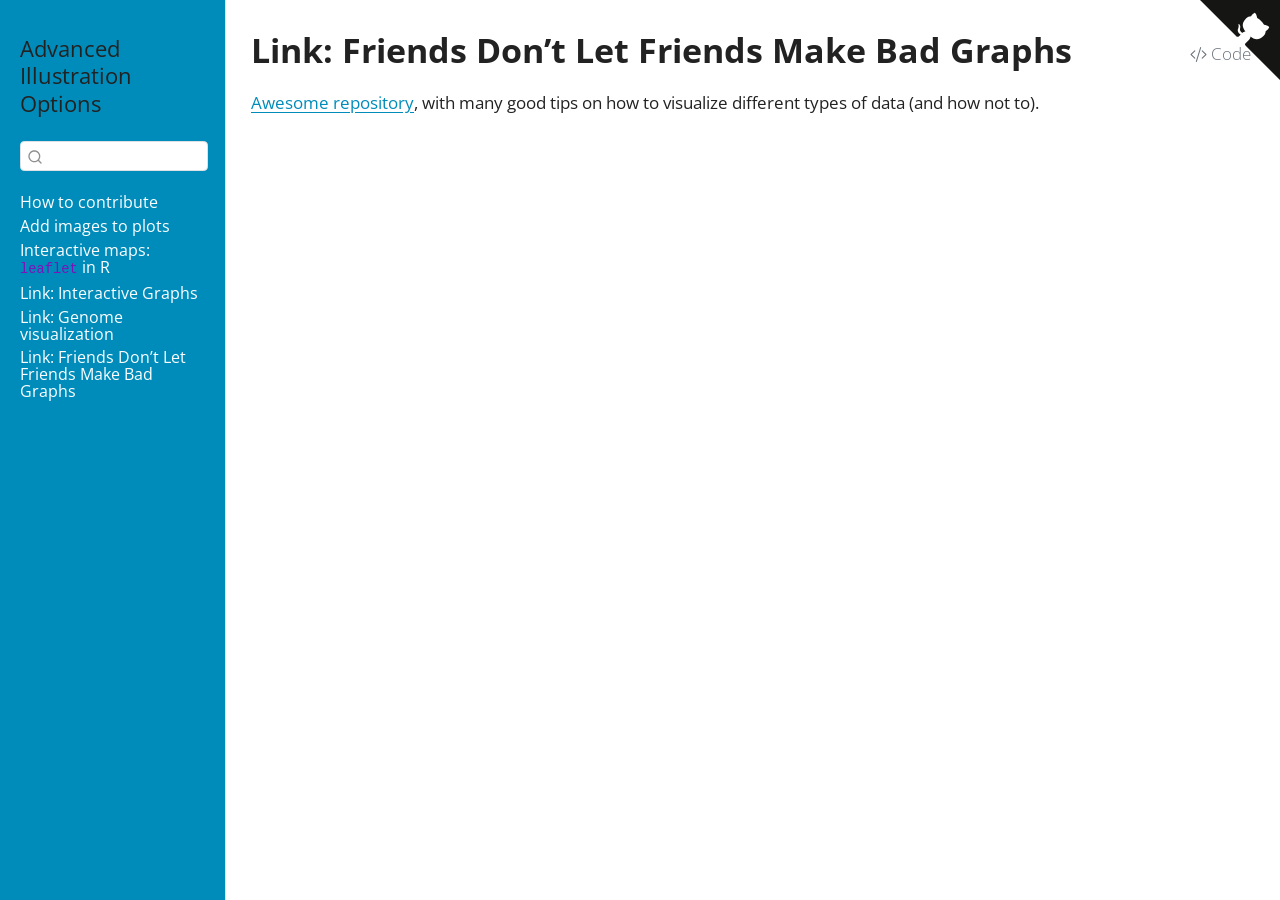
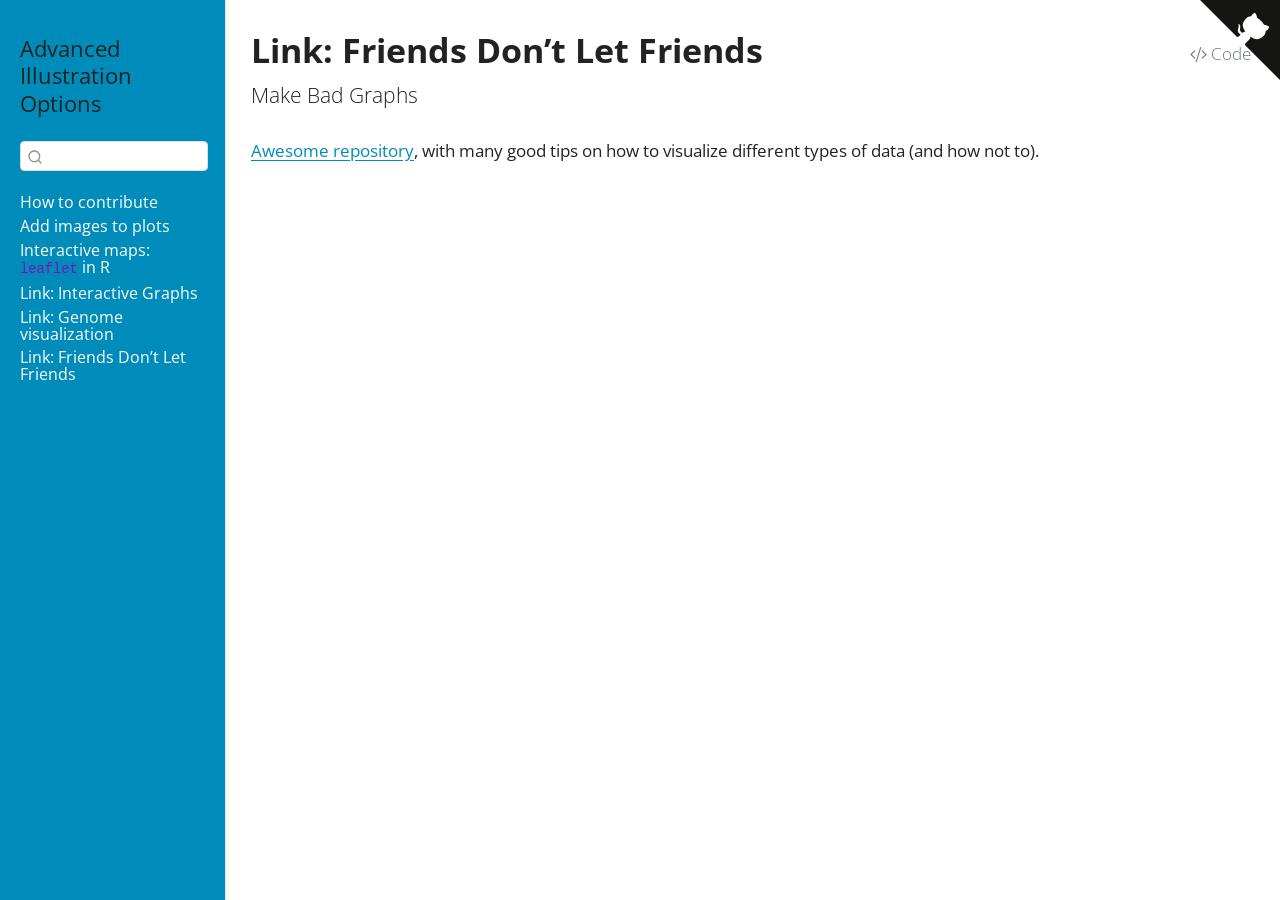
